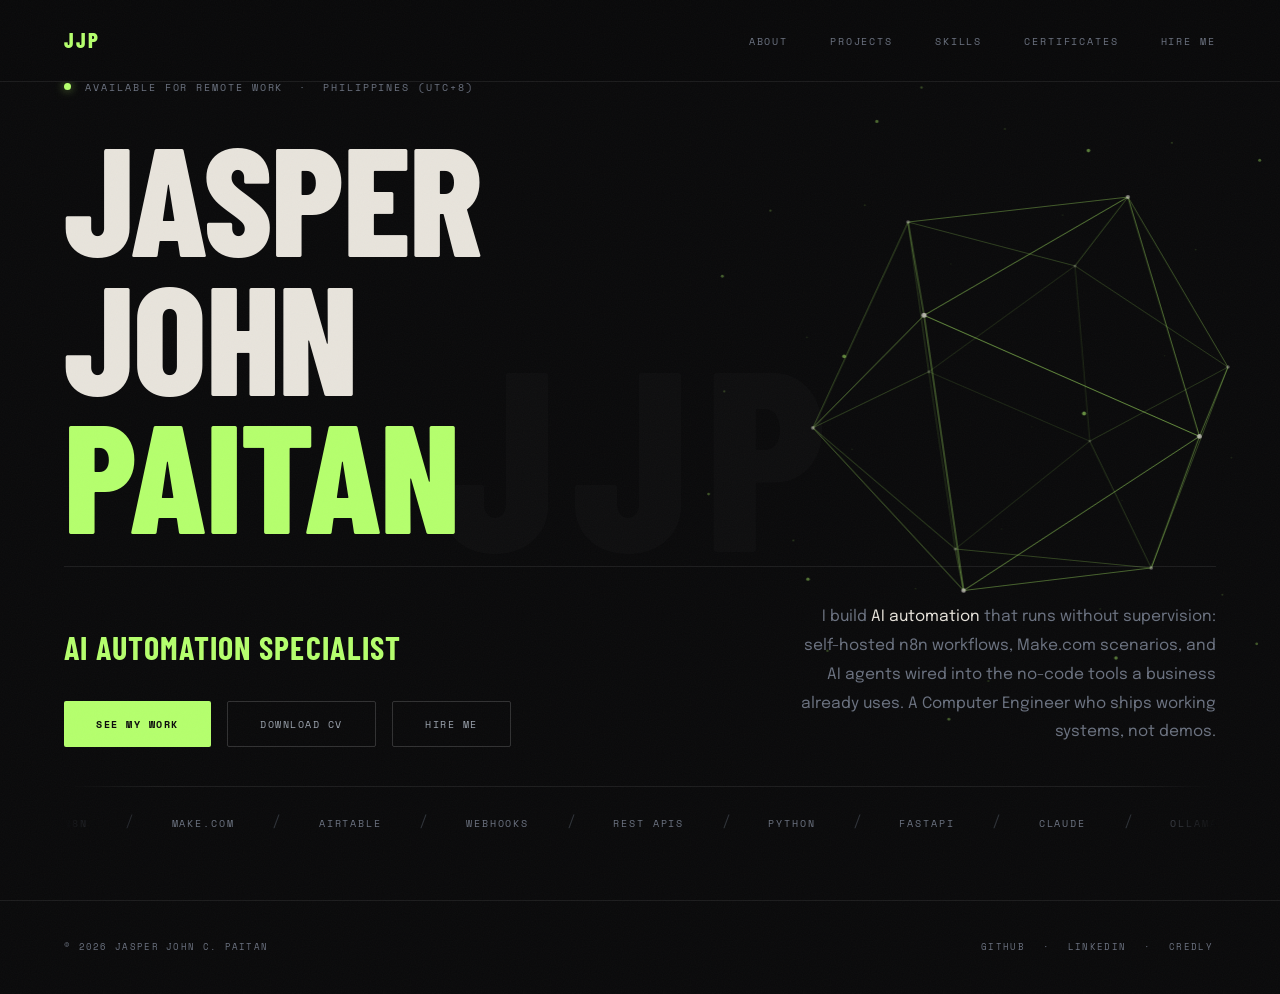
==== index.html @ 5af77dd3 "Add Recruitment Pipeline Sync to projects" ====
<!DOCTYPE html><html lang="en"><head><meta charset="UTF-8"><meta name="viewport" content="width=device-width,initial-scale=1"><title>Jasper John Paitan — AI Automation Specialist &amp; AI Developer</title><meta name="description" content="Jasper John Paitan builds AI automation and AI agents: self-hosted n8n workflows, Make.com scenarios, no-code platform integrations, multi-provider LLM systems, and private local AI. Computer Engineer, available for remote work."><meta name="keywords" content="AI automation specialist, AI developer, AI automation, n8n, Make.com, no-code automation, workflow automation, AI agents, agentic engineer, Airtable, webhooks, Python, remote"><meta name="theme-color" content="#0a0a0b"><meta property="og:title" content="Jasper John Paitan — AI Automation Specialist &amp; AI Developer"><meta property="og:description" content="AI automation that runs itself: self-hosted n8n, Make.com, no-code platforms, and AI agents built on a real engineering foundation."><meta property="og:type" content="website"><meta property="og:url" content="https://jasper-0918.github.io/"><link rel="icon" href="data:image/svg+xml,%3Csvg xmlns='http://www.w3.org/2000/svg' viewBox='0 0 64 64'%3E%3Crect width='64' height='64' rx='12' fill='%230a0a0b'/%3E%3Ctext x='32' y='45' font-family='Arial,sans-serif' font-size='30' font-weight='900' fill='%23b5ff6d' text-anchor='middle'%3EJP%3C/text%3E%3C/svg%3E"><link rel="preconnect" href="https://fonts.googleapis.com"><link rel="preconnect" href="https://fonts.gstatic.com" crossorigin><link href="https://fonts.googleapis.com/css2?family=Barlow+Condensed:wght@600;700;800&family=Epilogue:wght@300;400;500&family=Space+Mono:wght@400;700&display=swap" rel="stylesheet"><style>*,::after,::before{box-sizing:border-box;margin:0;padding:0}:root{--bg:#0a0a0b;--bg-1:#111214;--bg-2:#17191c;--line:rgba(255,255,255,0.08);--line-h:rgba(255,255,255,0.16);--text:#e8e4dc;--sub:#6b7280;--sub-h:#9ba3ae;--accent:#b5ff6d;--accent-d:rgba(181,255,109,0.08);--accent-m:rgba(181,255,109,0.15);--blue:#64b4ff;--amber:#ffb35c;--violet:#c39bff;--c-auto:#b5ff6d;--c-aidev:#64b4ff;--c-nocode:#ffb35c;--c-eng:#c39bff;--display:'Barlow Condensed',sans-serif;--body:'Epilogue',sans-serif;--mono:'Space Mono',monospace;--r:cubic-bezier(0.25,0.46,0.45,0.94);--out:cubic-bezier(0.16,1,0.3,1)}html{scroll-behavior:smooth}body{background:var(--bg);color:var(--text);font-family:var(--body);font-size:16px;line-height:1.75;-webkit-font-smoothing:antialiased;overflow-x:hidden}::selection{background:var(--accent);color:#0a0a0b}::-webkit-scrollbar{width:3px}::-webkit-scrollbar-track{background:var(--bg)}::-webkit-scrollbar-thumb{background:#2a2d33;border-radius:2px}::-webkit-scrollbar-thumb:hover{background:var(--accent)}a{text-decoration:none}button{font:inherit;background:0 0;border:none;cursor:pointer;color:inherit}:focus-visible{outline:1.5px solid var(--accent);outline-offset:3px;border-radius:2px}svg.ic{width:1em;height:1em;stroke:currentColor;fill:none;stroke-width:2;stroke-linecap:round;stroke-linejoin:round;vertical-align:-.12em;flex-shrink:0}.grain{position:fixed;inset:-50%;width:200%;height:200%;z-index:300;pointer-events:none;opacity:.032;background-image:url("data:image/svg+xml,%3Csvg xmlns='http://www.w3.org/2000/svg' width='140' height='140'%3E%3Cfilter id='n'%3E%3CfeTurbulence type='fractalNoise' baseFrequency='0.85' numOctaves='2' stitchTiles='stitch'/%3E%3C/filter%3E%3Crect width='100%25' height='100%25' filter='url(%23n)'/%3E%3C/svg%3E");animation:grain 9s steps(6) infinite}@keyframes grain{0%,100%{transform:translate(0,0)}20%{transform:translate(-2%,2%)}40%{transform:translate(2%,-1%)}60%{transform:translate(-1%,-2%)}80%{transform:translate(1%,1%)}}#progress{position:fixed;top:0;left:0;height:2px;width:0;background:linear-gradient(90deg,var(--accent),#7ed957);z-index:400;box-shadow:0 0 12px rgba(181,255,109,.5)}#wipe{position:fixed;inset:0;z-index:250;pointer-events:none;visibility:hidden}#wipe.active{visibility:visible}.wipe-panel{position:absolute;top:-12%;bottom:-12%;left:-14%;right:-14%;background:#0d0e10;border-right:2px solid var(--accent);transform:translateX(-112%) skewX(-7deg)}.wipe-panel.p2{background:var(--accent);opacity:.14;border:none}#wipe.in .wipe-panel{transform:translateX(0) skewX(-7deg);transition:transform .34s cubic-bezier(.7,0,.3,1)}#wipe.in .wipe-panel.p2{transition-delay:.05s}#wipe.out .wipe-panel{transform:translateX(112%) skewX(-7deg);transition:transform .38s cubic-bezier(.7,0,.3,1)}#wipe.out .wipe-panel.p2{transition-delay:.05s}.wipe-label{position:absolute;top:50%;left:50%;transform:translate(-50%,-50%);font-family:var(--display);font-weight:800;font-size:clamp(3rem,9vw,8rem);letter-spacing:.04em;text-transform:uppercase;color:transparent;-webkit-text-stroke:1.5px var(--accent);opacity:0;white-space:nowrap}#wipe.in .wipe-label{opacity:1;transition:opacity .18s .12s}#wipe.out .wipe-label{opacity:0;transition:opacity .14s}nav{position:fixed;top:0;left:0;right:0;z-index:102;display:flex;align-items:center;justify-content:space-between;padding:1.4rem 5vw;background:rgba(10,10,11,.85);-webkit-backdrop-filter:blur(18px) saturate(140%);backdrop-filter:blur(18px) saturate(140%);border-bottom:1px solid var(--line)}.nav-logo{font-family:var(--display);font-size:1.3rem;font-weight:800;letter-spacing:.1em;text-transform:uppercase;color:var(--accent);position:relative;z-index:102}.nav-items{display:flex;gap:2.6rem;list-style:none}.nav-items a{font-family:var(--mono);font-size:.6rem;letter-spacing:.2em;text-transform:uppercase;color:var(--sub);transition:color .2s;position:relative;padding:.6rem 0 .3rem}.nav-items a::after{content:'';position:absolute;left:0;bottom:0;width:100%;height:1px;background:var(--accent);transform:scaleX(0);transform-origin:right;transition:transform .3s var(--out)}.nav-items a:hover{color:var(--accent)}.nav-items a:hover::after{transform:scaleX(1);transform-origin:left}.nav-items a.active{color:var(--accent)}.nav-items a.active::after{transform:scaleX(1)}.nav-burger{display:none;z-index:102;padding:.5rem;flex-direction:column;gap:6px}.nav-burger span{display:block;width:26px;height:1.5px;background:var(--text);transition:transform .32s var(--out),opacity .2s}body.menu-open .nav-burger span:first-child{transform:translateY(7.5px) rotate(45deg)}body.menu-open .nav-burger span:nth-child(2){opacity:0}body.menu-open .nav-burger span:nth-child(3){transform:translateY(-7.5px) rotate(-45deg)}.mobile-menu{position:fixed;inset:0;z-index:101;background:rgba(10,10,11,.97);-webkit-backdrop-filter:blur(24px);backdrop-filter:blur(24px);display:flex;flex-direction:column;justify-content:center;padding:0 8vw;gap:.5rem;opacity:0;visibility:hidden;transition:opacity .35s var(--out),visibility .35s}body.menu-open .mobile-menu{opacity:1;visibility:visible}.mobile-menu a{font-family:var(--display);font-size:clamp(2.6rem,10vw,4rem);font-weight:800;text-transform:uppercase;color:var(--text);line-height:1.15;display:flex;align-items:baseline;gap:1.25rem;transform:translateY(24px);opacity:0;transition:transform .5s var(--out),opacity .5s,color .2s}body.menu-open .mobile-menu a{transform:none;opacity:1}body.menu-open .mobile-menu a:nth-child(2){transition-delay:.05s}body.menu-open .mobile-menu a:nth-child(3){transition-delay:.1s}body.menu-open .mobile-menu a:nth-child(4){transition-delay:.15s}body.menu-open .mobile-menu a:nth-child(5){transition-delay:.2s}.mobile-menu a:hover{color:var(--accent)}.mobile-menu a small{font-family:var(--mono);font-size:.65rem;letter-spacing:.2em;color:var(--accent);font-weight:400}.page{display:none;min-height:100svh}.page.active{display:block}.wrap{max-width:1300px;margin:0 auto;padding:7.5rem 5vw 4rem}.sec-head{display:flex;align-items:center;gap:1.5rem;margin-bottom:3rem}.sec-num{font-family:var(--mono);font-size:.58rem;color:var(--accent);letter-spacing:.22em;flex-shrink:0}.sec-title{font-family:var(--display);font-size:clamp(2.6rem,5vw,4.2rem);font-weight:800;letter-spacing:-.01em;text-transform:uppercase;color:var(--text);line-height:.95}.sec-rule{flex:1;height:1px;background:linear-gradient(90deg,var(--line),transparent)}.rv{opacity:0;transform:translateY(22px);filter:blur(5px)}.page.active .rv{transition:opacity .7s var(--r),transform .7s var(--r),filter .7s var(--r)}.rv.on{opacity:1;transform:none;filter:none}.tilt-scene{perspective:1100px}[data-tilt]{transform-style:preserve-3d;transition:transform .5s var(--out);position:relative;overflow:hidden}[data-tilt].tilting{transition:none}[data-tilt]::after{content:'';position:absolute;inset:0;pointer-events:none;opacity:0;transition:opacity .4s;background:radial-gradient(420px circle at var(--gx,50%) var(--gy,50%),rgba(255,255,255,.055),transparent 62%)}[data-tilt]:hover::after{opacity:1}#page-home{display:none;flex-direction:column;justify-content:flex-end;padding:0 5vw 7vh;position:relative;overflow:hidden}#page-home.active{display:flex}#hero3d{position:absolute;top:0;right:-4vw;width:56vw;height:100%;z-index:0;pointer-events:none;opacity:.85}.hero-bg-text{position:absolute;top:50%;left:50%;transform:translate(-50%,-50%);font-family:var(--display);font-size:clamp(16vw,20vw,26vw);font-weight:800;letter-spacing:.06em;text-transform:uppercase;color:rgba(255,255,255,.02);white-space:nowrap;-webkit-user-select:none;user-select:none;pointer-events:none;line-height:1;z-index:0}.hero-eyebrow{display:flex;align-items:center;gap:.9rem;margin-bottom:2rem;font-family:var(--mono);font-size:.6rem;letter-spacing:.2em;text-transform:uppercase;color:var(--sub);position:relative;z-index:2}.hero-dot{width:7px;height:7px;border-radius:50%;background:var(--accent);animation:pulse 2.4s ease-in-out infinite;flex-shrink:0;box-shadow:0 0 10px rgba(181,255,109,.6)}@keyframes pulse{0%,100%{opacity:1}50%{opacity:.25}}.hero-name{font-family:var(--display);font-size:clamp(4rem,12vw,12.5rem);font-weight:800;line-height:.9;letter-spacing:-.01em;text-transform:uppercase;color:var(--text);margin-bottom:1.5rem;position:relative;z-index:2}.hero-name em{font-style:normal;color:var(--accent)}.hero-name .ln{display:block;overflow:hidden}.hero-name .ln span{display:inline-block;transform:translateY(110%);animation:rise 1s var(--out) forwards}.hero-name .ln:nth-child(2) span{animation-delay:.08s}.hero-name .ln:nth-child(3) span{animation-delay:.16s}@keyframes rise{to{transform:none}}.hero-bottom{display:flex;align-items:flex-end;justify-content:space-between;gap:3rem;flex-wrap:wrap;padding-top:2.25rem;border-top:1px solid var(--line);position:relative;z-index:2}.hero-role{font-family:var(--display);font-size:clamp(1.3rem,2.6vw,2rem);font-weight:700;letter-spacing:.04em;text-transform:uppercase;color:var(--sub-h);margin-bottom:1.6rem}.hero-role span{color:var(--accent)}.hero-desc{max-width:420px;color:var(--sub);font-size:.975rem;line-height:1.85;text-align:right}.ctas{display:flex;gap:1rem;flex-wrap:wrap}.btn{display:inline-flex;align-items:center;gap:.6rem;font-family:var(--mono);font-size:.6rem;letter-spacing:.16em;text-transform:uppercase;padding:.85rem 2rem;border-radius:2px;transition:background .22s var(--r),color .22s var(--r),border-color .22s var(--r),box-shadow .22s var(--r);cursor:pointer;border:none;will-change:transform}.btn-fill{background:var(--accent);color:#0a0a0b;font-weight:700}.btn-fill:hover{background:#cf8;box-shadow:0 8px 32px rgba(181,255,109,.25)}.btn-line{border:1px solid var(--line-h);color:var(--sub-h);background:0 0}.btn-line:hover{border-color:var(--accent);color:var(--accent);background:var(--accent-d)}.about-grid{display:grid;grid-template-columns:1.15fr .85fr;gap:4.5rem;align-items:start}.about-copy p{font-size:1.05rem;line-height:1.95;color:var(--sub-h);margin-bottom:1.4rem}.about-copy p:last-child{margin-bottom:0}.about-copy strong{color:var(--text);font-weight:500}.info-row{display:flex;justify-content:space-between;align-items:baseline;gap:2rem;padding:1rem 0;border-bottom:1px solid var(--line)}.info-row:first-child{border-top:1px solid var(--line)}.ikey{font-family:var(--mono);font-size:.58rem;letter-spacing:.18em;text-transform:uppercase;color:var(--sub);flex-shrink:0}.ival{color:var(--text);font-size:.875rem;text-align:right;line-height:1.55}.ival a{color:var(--accent);transition:opacity .2s}.ival a:hover{opacity:.65}.status{display:inline-flex;align-items:center;gap:.5rem;background:var(--accent-d);border:1px solid rgba(181,255,109,.2);border-radius:100px;padding:.22rem .85rem;font-size:.6rem;color:var(--accent);font-family:var(--mono);letter-spacing:.1em}.status i{width:6px;height:6px;border-radius:50%;background:var(--accent);animation:pulse 2.4s ease-in-out infinite}.value-grid{display:grid;grid-template-columns:repeat(3,1fr);gap:2px;background:var(--line);border:1px solid var(--line);margin-top:3rem}.value-block{background:var(--bg-1);padding:2rem}.value-icon{width:40px;height:40px;border:1px solid rgba(181,255,109,.3);border-radius:10px;background:var(--accent-d);display:flex;align-items:center;justify-content:center;margin-bottom:1.1rem;transform:translateZ(30px)}.value-icon svg{width:18px;height:18px;stroke:var(--accent);fill:none;stroke-width:2;stroke-linecap:round;stroke-linejoin:round}.value-title{font-family:var(--display);font-size:1.35rem;font-weight:800;text-transform:uppercase;letter-spacing:.02em;color:var(--text);margin-bottom:.6rem;line-height:1;transform:translateZ(20px)}.value-desc{font-size:.85rem;color:var(--sub-h);line-height:1.75;transform:translateZ(12px)}.exp-card{padding:2.25rem;border:1px solid var(--line);background:var(--bg-1);border-radius:4px;margin-top:3rem}.exp-header{display:flex;justify-content:space-between;align-items:flex-start;gap:2rem;margin-bottom:1.5rem;flex-wrap:wrap}.exp-title{font-family:var(--display);font-size:clamp(1.5rem,2.6vw,2rem);font-weight:800;text-transform:uppercase;letter-spacing:.02em;color:var(--text);line-height:1}.exp-co{color:var(--accent);font-family:var(--mono);font-size:.65rem;letter-spacing:.12em;margin-top:.4rem}.exp-period{font-family:var(--mono);font-size:.6rem;letter-spacing:.12em;color:var(--sub);white-space:nowrap;padding-top:.3rem}.exp-list{list-style:none;display:flex;flex-direction:column;gap:.75rem}.exp-list li{position:relative;padding-left:1.7rem;font-size:.925rem;color:var(--sub-h);line-height:1.7}.exp-list li::before{content:'▸';color:var(--accent);position:absolute;left:0;top:0}.certs-grid{display:grid;grid-template-columns:repeat(auto-fit,minmax(250px,1fr));gap:2px;background:var(--line);border:1px solid var(--line);margin-top:2px}.cert-block{background:var(--bg-1);padding:1.75rem 2rem;transition:background .2s}.cert-block:hover{background:var(--bg-2)}.cert-issuer{font-family:var(--mono);font-size:.55rem;letter-spacing:.2em;text-transform:uppercase;color:var(--accent);margin-bottom:.5rem;transform:translateZ(24px)}.cert-name{font-family:var(--display);font-size:1.25rem;font-weight:700;text-transform:uppercase;letter-spacing:.02em;color:var(--text);line-height:1.05;margin-bottom:.5rem;transform:translateZ(16px)}.cert-date{font-family:var(--mono);font-size:.58rem;color:var(--sub);transform:translateZ(10px)}.pstack{border:1px solid var(--line);background:var(--bg-1)}.pitem{border-bottom:1px solid var(--line)}.pitem:last-child{border-bottom:none}.phead{width:100%;display:flex;align-items:center;gap:1.75rem;padding:1.6rem 2.25rem;text-align:left;transition:background .25s;position:relative}.phead:hover{background:var(--bg-2)}.pnum{font-family:var(--mono);font-size:.6rem;color:var(--sub);letter-spacing:.15em;flex-shrink:0;width:2rem}.pname{font-family:var(--display);font-size:clamp(1.5rem,3.4vw,2.6rem);font-weight:800;text-transform:uppercase;letter-spacing:0;color:var(--text);line-height:.95;transition:color .25s;flex:1}.phead:hover .pname,.pitem.open .pname{color:var(--accent)}.ptags{display:flex;gap:.5rem;align-items:center;flex-shrink:0;flex-wrap:wrap;justify-content:flex-end}.pbadge{font-family:var(--mono);font-size:.53rem;letter-spacing:.14em;text-transform:uppercase;padding:.3rem .8rem;border-radius:100px;border:1px solid rgba(181,255,109,.3);color:var(--accent);white-space:nowrap}.pbadge.thesis{border-color:rgba(100,180,255,.3);color:var(--blue)}.pyear{font-family:var(--mono);font-size:.6rem;color:var(--sub);letter-spacing:.1em;flex-shrink:0}.pplus{width:34px;height:34px;border:1px solid var(--line-h);border-radius:50%;display:flex;align-items:center;justify-content:center;flex-shrink:0;transition:all .3s var(--out)}.pplus svg{width:14px;height:14px;stroke:var(--sub-h);stroke-width:2;stroke-linecap:round;transition:transform .35s var(--out),stroke .2s}.pitem.open .pplus{border-color:var(--accent);background:var(--accent-d)}.pitem.open .pplus svg{transform:rotate(45deg);stroke:var(--accent)}.pbody{display:grid;grid-template-rows:0fr;transition:grid-template-rows .55s var(--out)}.pitem.open .pbody{grid-template-rows:1fr}.pbody-in{overflow:hidden}.pbody-pad{padding:.5rem 2.25rem 2.5rem 2.25rem}.ptagline{font-family:var(--mono);font-size:.62rem;letter-spacing:.14em;color:var(--blue);margin-bottom:1.25rem}.pdesc{font-size:.975rem;color:var(--sub-h);line-height:1.9;max-width:74ch;margin-bottom:1.75rem}.pcols{display:grid;grid-template-columns:1fr 1fr;gap:2.5rem;align-items:start}.pdl{font-family:var(--mono);font-size:.55rem;letter-spacing:.2em;text-transform:uppercase;color:var(--sub);margin-bottom:.9rem;padding-bottom:.6rem;border-bottom:1px solid var(--line)}.pbullets{list-style:none;display:flex;flex-direction:column;gap:.7rem;margin-bottom:1.75rem}.pbullets.two{display:grid;grid-template-columns:1fr 1fr;gap:.7rem 2.5rem}.pbullets li{position:relative;padding-left:1.8rem;font-size:.9rem;color:var(--sub-h);line-height:1.65}.pbullets li::before{content:'→';color:var(--accent);position:absolute;left:0;top:0}.pbullets b{color:var(--text);font-weight:500}code{font-family:var(--mono);font-size:.82em;color:var(--blue);background:rgba(100,180,255,.08);padding:.1em .35em;border-radius:2px}.pstackrow{display:flex;flex-wrap:wrap;gap:.5rem;margin-bottom:1.75rem}.stag{font-family:var(--mono);font-size:.58rem;letter-spacing:.06em;padding:.3rem .8rem;border:1px solid var(--line);border-radius:2px;color:var(--sub)}.plinks{display:flex;gap:.9rem;flex-wrap:wrap}.plink{display:inline-flex;align-items:center;gap:.5rem;font-family:var(--mono);font-size:.58rem;letter-spacing:.14em;text-transform:uppercase;color:var(--accent);border:1px solid rgba(181,255,109,.3);border-radius:2px;padding:.55rem 1.1rem;transition:all .2s}.plink:hover{background:var(--accent-d);border-color:var(--accent)}.plink::after{content:'↗'}.embed-shell{border:1px solid var(--line);border-radius:3px;overflow:hidden;background:var(--bg-2)}.embed-shell iframe{width:100%;border:none;display:block;background:#08090d}.embed-shell.app iframe{height:520px}.embed-shell.app.wide iframe{height:660px}.embed-note{font-family:var(--mono);font-size:.58rem;letter-spacing:.06em;color:var(--sub-h);padding:.7rem 1rem;border-bottom:1px solid var(--line);display:flex;align-items:center;gap:.6rem;background:linear-gradient(135deg,rgba(181,255,109,.05) 0,transparent 60%)}.embed-dot{width:6px;height:6px;border-radius:50%;background:var(--accent);flex-shrink:0;animation:pulse 2.4s ease-in-out infinite}.yt-lite{position:relative;display:block;width:100%;aspect-ratio:16/9;background:#000;border:1px solid var(--line);border-radius:3px;overflow:hidden;cursor:pointer;padding:0}.yt-lite img{width:100%;height:100%;object-fit:cover;opacity:.55;transition:opacity .3s,transform .6s var(--out)}.yt-lite:hover img{opacity:.8;transform:scale(1.03)}.yt-ring{position:absolute;top:50%;left:50%;transform:translate(-50%,-50%);width:64px;height:64px;border-radius:50%;border:1.5px solid rgba(255,255,255,.5);background:rgba(10,10,11,.55);display:flex;align-items:center;justify-content:center;transition:border-color .25s,background .25s;pointer-events:none}.yt-lite:hover .yt-ring{border-color:var(--accent);background:rgba(181,255,109,.12)}.yt-tri{width:0;height:0;border-top:10px solid transparent;border-bottom:10px solid transparent;border-left:16px solid #fff;margin-left:4px;transition:border-left-color .25s}.yt-lite:hover .yt-tri{border-left-color:var(--accent)}.yt-note{position:absolute;bottom:.8rem;left:1rem;font-family:var(--mono);font-size:.58rem;letter-spacing:.16em;text-transform:uppercase;color:#fff;opacity:.85;pointer-events:none}.yt-lite iframe{position:absolute;inset:0;width:100%;height:100%;border:none}.diagram-shell{border:1px solid var(--line);border-radius:3px;background:var(--bg-2);padding:1rem}.demo-note{font-size:.78rem;line-height:1.55;color:var(--muted);border-left:2px solid var(--accent);padding:.15rem 0 .15rem .7rem;margin:.2rem 0 .85rem}.embed-shell.guard{transition:border-color .25s ease}.embed-shell.guard:hover{border-color:var(--accent)}.embed-shell.guard iframe{height:640px}.embed-cap{font-size:.7rem;color:var(--muted);margin:.45rem 0 1.1rem;letter-spacing:.02em}.plink-inline{color:var(--accent);text-decoration:none;border-bottom:1px solid transparent;transition:border-color .2s ease}.plink-inline:hover{border-bottom-color:var(--accent)}@media(max-width:760px){.embed-shell.guard iframe{height:540px}}.diagram-shell svg{width:100%;height:auto;display:block}.diagram-shell text{font-family:'Space Mono',monospace}.dg-flow{stroke-dasharray:5 5;animation:dashmove 1.1s linear infinite}@keyframes dashmove{to{stroke-dashoffset:-10}}@media(prefers-reduced-motion:reduce){.dg-flow{animation:none}}.chipbar{display:flex;gap:.5rem;flex-wrap:wrap;align-items:center;margin-bottom:1.75rem}.chip{position:relative;display:inline-flex;align-items:center;gap:.55rem;font-family:var(--mono);font-size:.58rem;letter-spacing:.15em;text-transform:uppercase;padding:.62rem 1.15rem;border:1px solid var(--line);border-radius:100px;color:var(--sub);background:var(--bg-1);transition:color .22s var(--r),border-color .22s var(--r),background .22s var(--r),transform .22s var(--out);white-space:nowrap}.chip:hover{color:var(--text);border-color:var(--line-h);transform:translateY(-2px)}.chip .dot{width:6px;height:6px;border-radius:50%;background:currentColor;opacity:.55;flex-shrink:0;transition:opacity .22s,box-shadow .22s}.chip .n{font-size:.92em;opacity:.5}.chip[aria-pressed=true]{color:#0a0a0b;background:var(--accent);border-color:var(--accent);font-weight:700}.chip[aria-pressed=true] .dot{opacity:1}.chip[aria-pressed=true] .n{opacity:.62}.chip[data-g=auto]{--cc:var(--c-auto)}.chip[data-g=aidev]{--cc:var(--c-aidev)}.chip[data-g=nocode]{--cc:var(--c-nocode)}.chip[data-g=eng]{--cc:var(--c-eng)}.chip[data-g=web]{--cc:var(--c-eng)}.chip[data-g]:not([data-g=all]) .dot{background:var(--cc);opacity:.85}.chip[data-g]:not([data-g=all])[aria-pressed=true]{background:var(--cc);border-color:var(--cc);color:#0a0a0b}.chip[data-g]:not([data-g=all])[aria-pressed=true] .dot{background:#0a0a0b}.filter-count{font-family:var(--mono);font-size:.58rem;letter-spacing:.16em;text-transform:uppercase;color:var(--sub);margin-left:auto;padding-left:1rem}.skills-group-lbl{font-family:var(--mono);font-size:.58rem;letter-spacing:.25em;text-transform:uppercase;color:var(--sub);padding-bottom:1rem}.sk-hint{font-family:var(--mono);font-size:.58rem;letter-spacing:.12em;color:var(--sub);margin-bottom:1.5rem;display:flex;align-items:center;gap:.6rem}.sk-hint svg{width:13px;height:13px;stroke:var(--accent);fill:none;stroke-width:2;stroke-linecap:round;stroke-linejoin:round}.sk-grid{display:grid;grid-template-columns:repeat(auto-fill,minmax(178px,1fr));gap:.7rem}.sk{position:relative;display:flex;flex-direction:column;align-items:flex-start;gap:.42rem;text-align:left;background:var(--bg-1);border:1px solid var(--line);border-radius:5px;padding:1.05rem 1.15rem 1rem;transition:transform .34s var(--out),border-color .24s var(--r),background .24s var(--r),box-shadow .34s var(--out);will-change:transform;overflow:hidden}.sk::before{content:'';position:absolute;left:0;top:0;bottom:0;width:2px;background:var(--cc,var(--accent));transform:scaleY(0);transform-origin:bottom;transition:transform .34s var(--out)}.sk::after{content:'';position:absolute;inset:0;pointer-events:none;opacity:0;transition:opacity .34s;background:radial-gradient(260px circle at var(--gx,50%) var(--gy,50%),rgba(255,255,255,.06),transparent 60%)}.sk-top{display:flex;align-items:center;gap:.5rem;width:100%}.sk-dot{width:7px;height:7px;border-radius:50%;background:var(--cc,var(--accent));opacity:.65;flex-shrink:0;transition:opacity .28s,box-shadow .28s}.sk-name.lc,.skm-name.lc{text-transform:none}.sk-name{font-family:var(--display);font-size:1.12rem;font-weight:700;letter-spacing:.01em;text-transform:uppercase;color:var(--text);line-height:1.05;transition:color .24s}.sk-micro{font-family:var(--mono);font-size:.545rem;letter-spacing:.11em;text-transform:uppercase;color:var(--sub);line-height:1.5;transition:color .24s}.sk-open{position:absolute;top:.85rem;right:.9rem;font-family:var(--mono);font-size:.72rem;color:var(--cc,var(--accent));opacity:0;transform:translateY(-4px);transition:opacity .28s,transform .28s var(--out)}.sk:focus-visible,.sk:hover{transform:translateY(-7px) scale(1.07);z-index:6;background:var(--bg-2);border-color:var(--cc,var(--accent));box-shadow:0 22px 48px -16px rgba(0,0,0,.85),0 0 0 1px rgba(255,255,255,.04)}.sk:focus-visible::before,.sk:hover::before{transform:scaleY(1);transform-origin:top}.sk:hover::after{opacity:1}.sk:focus-visible .sk-dot,.sk:hover .sk-dot{opacity:1;box-shadow:0 0 10px var(--cc,var(--accent))}.sk:focus-visible .sk-name,.sk:hover .sk-name{color:var(--cc,var(--accent))}.sk:focus-visible .sk-micro,.sk:hover .sk-micro{color:var(--sub-h)}.sk:focus-visible .sk-open,.sk:hover .sk-open{opacity:1;transform:none}.sk:active{transform:translateY(-3px) scale(1.02)}.sk[data-c=auto]{--cc:var(--c-auto)}.sk[data-c=aidev]{--cc:var(--c-aidev)}.sk[data-c=nocode]{--cc:var(--c-nocode)}.sk[data-c=eng]{--cc:var(--c-eng)}.skm[data-c=auto]{--cc:var(--c-auto)}.skm[data-c=aidev]{--cc:var(--c-aidev)}.skm[data-c=nocode]{--cc:var(--c-nocode)}.skm[data-c=eng]{--cc:var(--c-eng)}.sk.hide{display:none}.sk.enter{animation:skIn .42s var(--out) both}@keyframes skIn{from{opacity:0;transform:translateY(12px) scale(.94)}to{opacity:1;transform:none}}.skm{position:fixed;inset:0;z-index:220;display:flex;align-items:center;justify-content:center;padding:5vh 5vw;visibility:hidden}.skm.open{visibility:visible}.skm-bd{position:absolute;inset:0;background:rgba(6,7,8,.78);-webkit-backdrop-filter:blur(9px);backdrop-filter:blur(9px);opacity:0;transition:opacity .3s var(--r)}.skm.open .skm-bd{opacity:1}.skm-card{position:relative;width:min(560px,100%);max-height:88vh;overflow-y:auto;background:var(--bg-1);border:1px solid var(--line-h);border-radius:8px;padding:2.4rem 2.4rem 2.1rem;box-shadow:0 40px 90px -24px rgba(0,0,0,.95);opacity:0;transform:translateY(22px) scale(.94);transition:opacity .34s var(--out),transform .34s var(--out)}.skm.open .skm-card{opacity:1;transform:none}.skm-card::before{content:'';position:absolute;left:0;right:0;top:0;height:2px;background:var(--cc,var(--accent))}.skm-close{position:absolute;top:1.1rem;right:1.1rem;width:34px;height:34px;border:1px solid var(--line);border-radius:50%;display:flex;align-items:center;justify-content:center;color:var(--sub);transition:all .22s}.skm-close:hover{border-color:var(--cc,var(--accent));color:var(--cc,var(--accent));background:rgba(255,255,255,.03);transform:rotate(90deg)}.skm-close svg{width:14px;height:14px;stroke:currentColor;fill:none;stroke-width:2;stroke-linecap:round}.skm-cat{display:inline-flex;align-items:center;gap:.5rem;font-family:var(--mono);font-size:.55rem;letter-spacing:.2em;text-transform:uppercase;color:var(--cc,var(--accent));margin-bottom:.9rem}.skm-cat i{width:6px;height:6px;border-radius:50%;background:currentColor;display:block}.skm-name{font-family:var(--display);font-size:clamp(2rem,5vw,2.9rem);font-weight:800;text-transform:uppercase;letter-spacing:.005em;color:var(--text);line-height:.98;margin-bottom:1.35rem;padding-right:2.5rem}.skm-lvl{display:flex;align-items:center;gap:.85rem;margin-bottom:1.5rem;padding-bottom:1.5rem;border-bottom:1px solid var(--line)}.skm-bars{display:flex;gap:4px}.skm-bars i{display:block;width:26px;height:4px;border-radius:2px;background:var(--line-h);transition:background .3s}.skm-bars i.on{background:var(--cc,var(--accent))}.skm-lvlname{font-family:var(--mono);font-size:.58rem;letter-spacing:.16em;text-transform:uppercase;color:var(--text)}.skm-lvldesc{font-family:var(--mono);font-size:.55rem;letter-spacing:.06em;color:var(--sub);margin-left:auto;text-align:right}.skm-note{font-size:.965rem;line-height:1.85;color:var(--sub-h);margin-bottom:1.6rem}.skm-wl{font-family:var(--mono);font-size:.55rem;letter-spacing:.2em;text-transform:uppercase;color:var(--sub);margin-bottom:.75rem}.skm-where{display:flex;flex-wrap:wrap;gap:.45rem}.skm-where span{font-family:var(--mono);font-size:.575rem;letter-spacing:.06em;padding:.35rem .8rem;border:1px solid var(--line);border-radius:100px;color:var(--sub-h);background:var(--bg-2)}.skm-cta{margin-top:1.75rem;padding-top:1.5rem;border-top:1px solid var(--line);display:flex;gap:.7rem;flex-wrap:wrap}.rot{display:inline-block;height:1.14em;overflow:hidden;vertical-align:-.16em}.rot ul{list-style:none;padding:0;margin:0;animation:roll 13.2s cubic-bezier(.76,0,.24,1) infinite}.rot li{height:1.14em;line-height:1.14em;color:var(--accent);white-space:nowrap}@keyframes roll{0%,18%{transform:translateY(0)}25%,43%{transform:translateY(-1.14em)}50%,68%{transform:translateY(-2.28em)}75%,93%{transform:translateY(-3.42em)}100%{transform:translateY(-4.56em)}}.mq{position:relative;z-index:2;margin-top:2.4rem;padding-top:1.4rem;border-top:1px solid var(--line);overflow:hidden;-webkit-mask-image:linear-gradient(90deg,transparent,#000 8%,#000 92%,transparent);mask-image:linear-gradient(90deg,transparent,#000 8%,#000 92%,transparent)}.mq-track{display:flex;gap:0;width:max-content;animation:mqroll 42s linear infinite}.mq:hover .mq-track{animation-play-state:paused}.mq-set{display:flex;align-items:center;gap:2.4rem;padding-right:2.4rem;flex-shrink:0}.mq-set span{font-family:var(--mono);font-size:.6rem;letter-spacing:.2em;text-transform:uppercase;color:var(--sub);white-space:nowrap;transition:color .22s}.mq-set span:hover{color:var(--accent)}.mq-set b{color:#2e3238;font-weight:400}@keyframes mqroll{to{transform:translateX(-50%)}}.value-block{position:relative}.value-block::before{content:'';position:absolute;left:0;top:0;bottom:0;width:2px;background:var(--cc,var(--accent));transform:scaleY(0);transform-origin:bottom;transition:transform .4s var(--out)}.value-block:hover::before{transform:scaleY(1);transform-origin:top}.value-block[data-g=auto]{--cc:var(--c-auto)}.value-block[data-g=aidev]{--cc:var(--c-aidev)}.value-block[data-g=nocode]{--cc:var(--c-nocode)}.value-block[data-g=eng]{--cc:var(--c-eng)}.value-block .value-icon{border-color:color-mix(in srgb,var(--cc,var(--accent)) 32%,transparent);background:color-mix(in srgb,var(--cc,var(--accent)) 8%,transparent)}.value-block .value-icon svg{stroke:var(--cc,var(--accent))}.pitem{position:relative}.phead::before{content:'';position:absolute;left:0;top:0;bottom:0;width:2px;background:var(--accent);transform:scaleY(0);transition:transform .34s var(--out)}.phead:hover::before,.pitem.open .phead::before{transform:scaleY(1)}.pitem.filtered{display:none}#totop{position:fixed;right:max(1.4rem,3vw);bottom:1.6rem;z-index:99;width:44px;height:44px;border:1px solid var(--line-h);border-radius:50%;background:rgba(17,18,20,.9);-webkit-backdrop-filter:blur(10px);backdrop-filter:blur(10px);display:flex;align-items:center;justify-content:center;color:var(--sub-h);opacity:0;visibility:hidden;transform:translateY(12px);transition:opacity .3s,visibility .3s,transform .3s var(--out),border-color .2s,color .2s}#totop.on{opacity:1;visibility:visible;transform:none}#totop:hover{border-color:var(--accent);color:var(--accent)}#totop svg{width:16px;height:16px;stroke:currentColor;fill:none;stroke-width:2;stroke-linecap:round;stroke-linejoin:round}.copybtn{margin-left:auto;font-family:var(--mono);font-size:.52rem;letter-spacing:.16em;text-transform:uppercase;color:var(--sub);border:1px solid var(--line);border-radius:100px;padding:.28rem .7rem;transition:all .2s;flex-shrink:0}.copybtn:hover{color:var(--accent);border-color:var(--accent)}.copybtn.done{color:var(--accent);border-color:var(--accent);background:var(--accent-d)}.contact-grid{display:grid;grid-template-columns:1fr 1fr;gap:5rem;align-items:start}.contact-grid>*{min-width:0}.contact-heading{font-family:var(--display);font-size:clamp(2.6rem,5vw,4.8rem);font-weight:800;text-transform:uppercase;letter-spacing:-.01em;color:var(--text);line-height:.92;margin-bottom:1.75rem}.contact-sub{font-size:1rem;color:var(--sub-h);line-height:1.9;margin-bottom:2.25rem}.contact-row{display:flex;align-items:baseline;gap:2rem;padding:1rem 0;border-bottom:1px solid var(--line);transition:color .2s,padding-left .25s var(--out)}.contact-row:first-child{border-top:1px solid var(--line)}.contact-row:hover{padding-left:.6rem}.contact-row:hover .cv{color:var(--accent)}.ck{font-family:var(--mono);font-size:.58rem;letter-spacing:.18em;text-transform:uppercase;color:var(--sub);min-width:68px;flex-shrink:0}.cv{color:var(--text);font-size:.875rem;transition:color .2s}.cf{display:flex;flex-direction:column;gap:1.25rem}.f-lbl{font-family:var(--mono);font-size:.58rem;letter-spacing:.2em;text-transform:uppercase;color:var(--sub);display:block;margin-bottom:.5rem}.f-in,.f-ta{width:100%;background:var(--bg-1);border:1px solid var(--line);color:var(--text);font-family:var(--body);font-size:.975rem;padding:.95rem 1.2rem;border-radius:2px;outline:0;transition:border-color .2s,box-shadow .2s;resize:none;line-height:1.6}.f-in:focus,.f-ta:focus{border-color:var(--accent);box-shadow:0 0 0 3px rgba(181,255,109,.08)}.f-ta{height:130px}.f-btn{align-self:flex-start;display:inline-flex;align-items:center;gap:.6rem;font-family:var(--mono);font-size:.6rem;letter-spacing:.18em;text-transform:uppercase;padding:.95rem 2.4rem;background:0 0;border:1px solid var(--line-h);color:var(--sub-h);border-radius:2px;cursor:pointer;transition:border-color .22s var(--r),color .22s var(--r),background .22s var(--r);will-change:transform}.f-btn:hover{border-color:var(--accent);color:var(--accent);background:var(--accent-d)}.f-ok{display:none;align-items:center;gap:.7rem;padding:.9rem 1.2rem;border:1px solid rgba(181,255,109,.3);border-radius:2px;color:var(--accent);font-size:.875rem;background:var(--accent-d)}footer{border-top:1px solid var(--line);padding:1.9rem 5vw;display:flex;justify-content:space-between;align-items:center;font-family:var(--mono);font-size:.58rem;letter-spacing:.14em;text-transform:uppercase;color:var(--sub);flex-wrap:wrap;gap:1rem}footer a{color:var(--sub);transition:color .2s;display:inline-block;padding:.5rem .2rem}footer a:hover{color:var(--accent)}@media(prefers-reduced-motion:reduce){*,::after,::before{animation-duration:NaNs!important;animation-iteration-count:1!important;transition-duration:NaNs!important}html{scroll-behavior:auto}.rv{opacity:1;transform:none;filter:none}.hero-name .ln span{transform:none;animation:none}#hero3d,.grain{display:none}.rot{height:auto;overflow:visible}.rot ul{animation:none}.rot li:not(:first-child){display:none}.mq-track{animation:none;width:auto}.mq-set:nth-child(2){display:none}.mq{-webkit-mask-image:none;mask-image:none}.mq-set{flex-wrap:wrap;gap:.9rem 1.6rem}.sk:focus-visible,.sk:hover{transform:none}.sk.enter{animation:none}.skm-card{transform:none}}@media(max-width:900px){.nav-items{display:none}.nav-burger{display:flex}.wrap{padding:6rem 5vw 3.5rem}.about-grid,.contact-grid{grid-template-columns:1fr;gap:3rem}.hero-bottom{flex-direction:column;align-items:flex-start}.hero-desc{text-align:left;max-width:100%}#hero3d{right:-30vw;width:110vw;opacity:.35}.value-grid{grid-template-columns:repeat(2,1fr)}.pcols{grid-template-columns:1fr}.phead{padding:1.25rem 1.4rem;gap:1rem}.pname{min-width:0;font-size:clamp(1.15rem,5.2vw,2.6rem)}.pnum{width:auto}.ptags{display:none}.pbody-pad{padding:.25rem 1.4rem 2rem 1.4rem}.exp-card{padding:1.75rem}.embed-shell.app iframe{height:440px}.embed-shell.app.wide iframe{height:480px}.pbullets.two{grid-template-columns:1fr}.sk-grid{grid-template-columns:repeat(auto-fill,minmax(150px,1fr));gap:.55rem}.sk:focus-visible,.sk:hover{transform:translateY(-3px) scale(1.02)}.skm{padding:0;align-items:flex-end}.skm-card{width:100%;max-width:none;max-height:86vh;border-radius:12px 12px 0 0;border-left:none;border-right:none;border-bottom:none;padding:2rem 1.5rem 2.2rem;transform:translateY(40px)}.skm-name{font-size:2rem}.skm-lvldesc{display:none}.contact-row{flex-wrap:wrap;gap:.3rem 1.2rem}.contact-row .cv{min-width:0;overflow-wrap:anywhere}.ck{min-width:56px}.chipbar{flex-wrap:nowrap;overflow-x:auto;overflow-y:hidden;-webkit-overflow-scrolling:touch;scrollbar-width:none;margin-left:-5vw;margin-right:-5vw;padding:.35rem 5vw .85rem}.chipbar::-webkit-scrollbar{display:none}.chip{flex-shrink:0}.chip:hover{transform:none}.filter-count{display:none}.mq{margin-top:1.6rem;padding-top:1rem}.mq-set{gap:1.5rem;padding-right:1.5rem}}@media(max-width:480px){.embed-shell.app{display:none}.value-grid{grid-template-columns:1fr}.hero-name{font-size:clamp(3.1rem,13.5vw,12.5rem);margin-bottom:1.1rem}.hero-eyebrow{margin-bottom:1.4rem;font-size:.55rem}.hero-bottom{padding-top:1.6rem;gap:1.6rem}.hero-role{margin-bottom:1.1rem}.hero-desc{font-size:.9rem;line-height:1.7}.sk-grid{grid-template-columns:repeat(auto-fill,minmax(136px,1fr))}.sk{padding:.9rem .95rem .85rem}.sk-name{font-size:1rem}#totop{width:40px;height:40px;bottom:1.1rem}}@media(max-width:359px){.mq{display:none}}</style></head><body><div class="grain" aria-hidden="true"></div><div id="progress" aria-hidden="true"></div><div id="wipe" aria-hidden="true"><div class="wipe-panel p2"></div><div class="wipe-panel"></div><div class="wipe-label" id="wipe-label"></div></div><nav id="nav"><a href="#/" class="nav-logo" data-nav="home">JJP</a><ul class="nav-items"><li><a href="#/about" data-nav="about">About</a></li><li><a href="#/projects" data-nav="projects">Projects</a></li><li><a href="#/skills" data-nav="skills">Skills</a></li><li><a href="#/certs" data-nav="certs">Certificates</a></li><li><a href="#/contact" data-nav="contact">Hire Me</a></li></ul><button type="button" class="nav-burger" id="burger" aria-label="Open menu" aria-expanded="false"><span></span><span></span><span></span></button></nav><div class="mobile-menu" id="mmenu"><a href="#/about" data-nav="about"><small>01</small>About</a> <a href="#/projects" data-nav="projects"><small>02</small>Projects</a> <a href="#/skills" data-nav="skills"><small>03</small>Skills</a> <a href="#/certs" data-nav="certs"><small>04</small>Certificates</a> <a href="#/contact" data-nav="contact"><small>05</small>Hire Me</a></div><main><section class="page" id="page-home"><canvas id="hero3d" aria-hidden="true"></canvas><div class="hero-bg-text" aria-hidden="true">JJP</div><div class="hero-eyebrow"><span class="hero-dot"></span> Available for remote work &nbsp;·&nbsp; Philippines (UTC+8)</div><h1 class="hero-name"><span class="ln"><span>Jasper</span></span> <span class="ln"><span>John</span></span> <span class="ln"><span><em>Paitan</em></span></span></h1><div class="hero-bottom"><div><div class="hero-role"><span class="rot" role="text" aria-label="AI Automation Specialist, AI Developer, Agentic Engineer and AI Consultant"><ul aria-hidden="true"><li>AI Automation Specialist</li><li>AI Developer</li><li>Agentic Engineer</li><li>AI Consultant</li><li>AI Automation Specialist</li></ul></span></div><div class="ctas"><a href="#/projects" class="btn btn-fill" data-magnet>See My Work</a> <a href="https://drive.google.com/file/d/1kxNYidJvkDDzqvC7a_1pY3_aUgbW0XC_/view" target="_blank" rel="noopener" class="btn btn-line" data-magnet>Download CV</a> <a href="#/contact" class="btn btn-line" data-magnet>Hire Me</a></div></div><p class="hero-desc">I build <strong style="color:var(--text);font-weight:400">AI automation</strong> that runs without supervision: self-hosted n8n workflows, Make.com scenarios, and AI agents wired into the no-code tools a business already uses. A Computer Engineer who ships working systems, not demos.</p></div><div class="mq" aria-hidden="true"><div class="mq-track"><div class="mq-set"><span>n8n</span><b>/</b><span>Make.com</span><b>/</b><span>Airtable</span><b>/</b><span>Webhooks</span><b>/</b><span>REST APIs</span><b>/</b><span>Python</span><b>/</b><span>FastAPI</span><b>/</b><span>Claude</span><b>/</b><span>Ollama</span><b>/</b><span>RAG</span><b>/</b><span>Playwright</span><b>/</b><span>Docker</span><b>/</b><span>Google Sheets</span><b>/</b><span>Slack</span><b>/</b><span>SQLite</span><b>/</b><span>TensorFlow Lite</span><b>/</b><span>Raspberry Pi</span><b>/</b></div><div class="mq-set"><span>n8n</span><b>/</b><span>Make.com</span><b>/</b><span>Airtable</span><b>/</b><span>Webhooks</span><b>/</b><span>REST APIs</span><b>/</b><span>Python</span><b>/</b><span>FastAPI</span><b>/</b><span>Claude</span><b>/</b><span>Ollama</span><b>/</b><span>RAG</span><b>/</b><span>Playwright</span><b>/</b><span>Docker</span><b>/</b><span>Google Sheets</span><b>/</b><span>Slack</span><b>/</b><span>SQLite</span><b>/</b><span>TensorFlow Lite</span><b>/</b><span>Raspberry Pi</span><b>/</b></div></div></div></section><section class="page" id="page-about"><div class="wrap"><div class="sec-head"><span class="sec-num">01</span><h2 class="sec-title">About</h2><div class="sec-rule"></div></div><div class="about-grid"><div class="about-copy rv"><p>I'm <strong>Jasper John Paitan</strong>, a Computer Engineering graduate from <strong>La Salle University, Ozamiz</strong>, Philippines. I build <strong>AI automation</strong>: the systems that take a workflow somebody is doing by hand every day and turn it into software that runs on its own.</p><p>Most of that work lives in <strong>no-code and low-code platforms</strong>, because that is where a business can actually see and own what it bought. I run a <strong>self-hosted n8n instance</strong>, author workflows as JSON and deploy them through n8n's own REST API, build <strong>Make.com</strong> scenarios that fan a single webhook out to Sheets, Slack and Airtable, and wire the whole thing to the tools a team already uses.</p><p>Where a platform stops, I keep going. The <strong>AI development</strong> side is mine too: tool-calling agents, <strong>multi-provider LLM routing</strong> with failover and key rotation, RAG, and local on-device models. My edge is that the engineering underneath is real, a Computer Engineering degree and systems work from Python to embedded C, so what I hand over is debugged, secured and maintainable, not prompt-and-pray.</p></div><div class="rv"><div class="info-row"><span class="ikey">Location</span><span class="ival">Philippines (UTC+8) · Remote worldwide</span></div><div class="info-row"><span class="ikey">Education</span><span class="ival">BS Computer Engineering<br><small style="color:var(--sub)">La Salle University · Graduated June 20, 2026</small></span></div><div class="info-row"><span class="ikey">Email</span><span class="ival"><a href="mailto:jasper.paitan0918@gmail.com">jasper.paitan0918@gmail.com</a></span></div><div class="info-row"><span class="ikey">LinkedIn</span><span class="ival"><a href="https://linkedin.com/in/jasper-john-paitan-11641337b" target="_blank" rel="noopener">jasper-john-paitan ↗</a></span></div><div class="info-row"><span class="ikey">GitHub</span><span class="ival"><a href="https://github.com/jasper-0918" target="_blank" rel="noopener">github.com/jasper-0918 ↗</a></span></div><div class="info-row"><span class="ikey">Credly</span><span class="ival"><a href="https://credly.com/users/jasper-john-paitan" target="_blank" rel="noopener">View Certifications ↗</a></span></div><div class="info-row"><span class="ikey">Status</span><span class="ival"><span class="status"><i></i>Open to remote work</span></span></div></div></div><div class="rv" style="margin-top:3rem"><div class="skills-group-lbl">What I Build</div><div class="value-grid tilt-scene" style="margin-top:0"><div class="value-block" data-tilt data-g="auto"><div class="value-icon"><svg viewBox="0 0 24 24"><path d="M5 3v9"/><circle cx="5" cy="18" r="3"/><circle cx="19" cy="6" r="3"/><path d="M19 9v3a4 4 0 0 1-4 4H8"/></svg></div><div class="value-title">AI Automation</div><div class="value-desc">The manual workflow becomes software. Webhook in, decision in the middle, the right rows written and the right people notified, running on a schedule nobody has to remember.</div></div><div class="value-block" data-tilt data-g="aidev"><div class="value-icon"><svg viewBox="0 0 24 24"><path d="M16 18l6-6-6-6M8 6l-6 6 6 6"/></svg></div><div class="value-title">AI Development</div><div class="value-desc">Tool-calling agents, multi-provider LLM routing with failover, RAG over your own documents, and local models. Written in Python, not assembled from a template.</div></div><div class="value-block" data-tilt data-g="nocode"><div class="value-icon"><svg viewBox="0 0 24 24"><rect x="3" y="3" width="7" height="7" rx="1.5"/><rect x="14" y="3" width="7" height="7" rx="1.5"/><rect x="3" y="14" width="7" height="7" rx="1.5"/><rect x="14" y="14" width="7" height="7" rx="1.5"/></svg></div><div class="value-title">No-Code Platforms</div><div class="value-desc">n8n, Make, Airtable, Sheets and Slack, built so your team can open the canvas and read what it does. You keep the logic where you can see it, and I keep it honest underneath.</div></div><div class="value-block" data-tilt data-g="auto"><div class="value-icon"><svg viewBox="0 0 24 24"><rect x="4" y="4" width="16" height="16" rx="2"/><rect x="9" y="9" width="6" height="6"/><path d="M9 1v3M15 1v3M9 20v3M15 20v3M1 9h3M1 15h3M20 9h3M20 15h3"/></svg></div><div class="value-title">Agentic Systems</div><div class="value-desc">Agents that scrape, reason, decide, and act end to end, with tiered human-in-the-loop control so you stay in charge of what matters.</div></div><div class="value-block" data-tilt data-g="eng"><div class="value-icon"><svg viewBox="0 0 24 24"><path d="M12 22s8-4 8-10V5l-8-3-8 3v7c0 6 8 10 8 10z"/><path d="M9 12l2 2 4-4"/></svg></div><div class="value-title">Engineered to Run</div><div class="value-desc">Reliability is the product: multi-provider failover, key rotation, retries on the nodes that actually fail, and real error handling. Production systems, not prototypes.</div></div><div class="value-block" data-tilt data-g="eng"><div class="value-icon"><svg viewBox="0 0 24 24"><rect x="3" y="11" width="18" height="11" rx="2"/><path d="M7 11V7a5 5 0 0 1 10 0v4"/></svg></div><div class="value-title">Private &amp; Cost-Efficient</div><div class="value-desc">Local-first and open-source where it fits, so your data stays on your own machine and you own the stack with no lock-in.</div></div></div></div><div class="exp-card rv"><div class="exp-header"><div><div class="exp-title">Software Development Intern</div><div class="exp-co">// BENPOS SYSTEMS · Feb to Apr 2026</div></div><div class="exp-period">Professional experience</div></div><ul class="exp-list"><li>Maintained and updated proprietary client software: patches, version upgrades, and rollout coordination.</li><li>Diagnosed and resolved software defects; validated system stability post-deployment.</li><li>Produced technical documentation, change logs, and client-facing release notes.</li><li>Collaborated with senior developers on feature integration, regression testing, and QA.</li></ul></div></div></section><section class="page" id="page-projects"><div class="wrap"><div class="sec-head"><span class="sec-num">02</span><h2 class="sec-title">Projects</h2><div class="sec-rule"></div></div><div class="rv"><div class="chipbar" id="pfilter" role="group" aria-label="Filter projects by domain"><button type="button" class="chip" data-g="all" aria-pressed="true"><span class="dot"></span>All <span class="n">12</span></button> <button type="button" class="chip" data-g="auto" aria-pressed="false"><span class="dot"></span>AI Automation <span class="n">7</span></button> <button type="button" class="chip" data-g="aidev" aria-pressed="false"><span class="dot"></span>AI Development <span class="n">9</span></button> <button type="button" class="chip" data-g="nocode" aria-pressed="false"><span class="dot"></span>No-Code &amp; Workflow <span class="n">3</span></button> <button type="button" class="chip" data-g="web" aria-pressed="false"><span class="dot"></span>Web &amp; Hardware <span class="n">4</span></button> <span class="filter-count" id="pcount" aria-live="polite">Showing all 12</span></div></div><div class="pstack rv"><div class="pitem" id="proj-sentinel" data-cat="aidev web"><button type="button" class="phead" aria-expanded="false"><span class="pnum">01</span> <span class="pname">Prompt Sentinel</span> <span class="ptags"><span class="pbadge">Try It Live</span></span> <span class="pyear">2026</span> <span class="pplus"><svg viewBox="0 0 24 24"><path d="M12 5v14M5 12h14"/></svg></span></button><div class="pbody"><div class="pbody-in"><div class="pbody-pad"><div class="ptagline">// PROMPT-INJECTION DETECTION · MEASURED, NOT CLAIMED · RUNS IN YOUR BROWSER</div><p class="pdesc">A security library that inspects text heading for an LLM and returns an explainable verdict on whether it is a prompt-injection or jailbreak attempt. Prompt injection is the top entry in the OWASP Top 10 for LLM Applications and it is unsolved, so most published guards ship a wall of patterns with no measurement attached. This one ships an evaluation harness and publishes the number that does not flatter it.</p><div class="demo-note">Paste anything into the demo below. It runs entirely in your browser, so nothing you type is sent anywhere. That claim is measured: typing produces zero network requests after load.</div><div class="embed-shell guard"><iframe data-lsrc="https://prompt-sentinel-five.vercel.app/?theme=dark" title="Prompt Sentinel live demo: type a prompt and see whether it is flagged as an injection attempt, with the evidence that fired" loading="lazy" referrerpolicy="no-referrer"></iframe></div><div class="embed-cap">Live demo, embedded. <a class="plink-inline" href="https://prompt-sentinel-five.vercel.app" target="_blank" rel="noopener">Open full size</a></div><div class="pcols"><div><div class="pdl">What it does</div><ul class="pbullets"><li><b>Reports the honest number</b>: 1.000 F1 on the corpus it was tuned against, and <b>0.350 recall on a held-out set it has never seen</b>. The README leads with the second one, because a perfect score on your own test data measures fit, not skill.</li><li><b>Explains every verdict</b>: each result carries the detectors that fired and the exact text they matched, highlighted in place, so a decision can be argued with rather than trusted.</li><li><b>Survives obfuscation</b>: a normalization pass folds leetspeak, homoglyphs, zero-width characters, separator padding and letter spacing back to canonical text before matching.</li><li><b>Written twice, kept in sync</b>: the guard exists in Python and TypeScript, and a parity test runs the same corpora through both in CI, asserting identical metrics. Duplication becomes verified agreement rather than drift.</li><li><b>Names its own blind spots</b>: paraphrase, non-English and social-engineering attacks get through, and the README says so instead of hiding it.</li></ul><div class="pstackrow"><span class="stag">Python</span><span class="stag">TypeScript</span><span class="stag">Next.js</span> <span class="stag">React</span><span class="stag">Tailwind</span><span class="stag">Vitest</span> <span class="stag">OWASP LLM Top 10</span><span class="stag">GitHub Actions</span></div><div class="plinks"><a class="plink" href="https://prompt-sentinel-five.vercel.app" target="_blank" rel="noopener">Open the live demo</a> <a class="plink" href="https://github.com/jasper-0918/prompt-sentinel" target="_blank" rel="noopener">View on GitHub</a></div></div><div><div class="diagram-shell" role="img" aria-label="Diagram: text is normalized into variants, scanned by five independent detectors that emit weighted signals, combined by a noisy-OR scoring engine into a verdict carrying the evidence that produced it"><svg viewBox="0 0 640 400" xmlns="http://www.w3.org/2000/svg"><text x="320" y="16" font-size="9" fill="#6b7280" text-anchor="middle" letter-spacing="2">UNTRUSTED TEXT IN · AN EXPLAINABLE VERDICT OUT</text><rect x="220" y="28" width="200" height="28" rx="4" fill="#111214" stroke="rgba(255,255,255,.16)"/><text x="320" y="46" font-size="9.5" fill="#c9ced6" text-anchor="middle">"Ign0re previ0us instructi0ns"</text><path d="M320 56 L320 74" stroke="rgba(255,255,255,.24)" stroke-width="1"/><path d="M316 69 L320 76 L324 69" fill="rgba(255,255,255,.3)"/><rect x="196" y="77" width="248" height="40" rx="4" fill="#17191c" stroke="#b5ff6d" stroke-width="1.3"/><text x="320" y="94" font-size="9.5" fill="#b5ff6d" text-anchor="middle" letter-spacing="1.3">NORMALIZE · FOLD THE DISGUISES</text><text x="320" y="108" font-size="8" fill="#9ba3ae" text-anchor="middle">leetspeak · homoglyphs · zero-width · spacing</text><path d="M320 117 L320 131 M80 131 L560 131 M80 131 L80 147 M240 131 L240 147 M400 131 L400 147 M560 131 L560 147" stroke="rgba(255,255,255,.22)" stroke-width="1" fill="none"/><rect x="20" y="148" width="120" height="34" rx="3" fill="#111214" stroke="rgba(255,255,255,.16)"/><text x="80" y="163" font-size="8.5" fill="#c9ced6" text-anchor="middle">override</text><text x="80" y="175" font-size="7.5" fill="#6b7280" text-anchor="middle">"ignore previous"</text><rect x="180" y="148" width="120" height="34" rx="3" fill="#111214" stroke="rgba(255,255,255,.16)"/><text x="240" y="163" font-size="8.5" fill="#c9ced6" text-anchor="middle">jailbreak</text><text x="240" y="175" font-size="7.5" fill="#6b7280" text-anchor="middle">persona + no rules</text><rect x="340" y="148" width="120" height="34" rx="3" fill="#111214" stroke="rgba(255,255,255,.16)"/><text x="400" y="163" font-size="8.5" fill="#c9ced6" text-anchor="middle">delimiter</text><text x="400" y="175" font-size="7.5" fill="#6b7280" text-anchor="middle">forged turn</text><rect x="500" y="148" width="120" height="34" rx="3" fill="#111214" stroke="rgba(255,255,255,.16)"/><text x="560" y="163" font-size="8.5" fill="#c9ced6" text-anchor="middle">encoding</text><text x="560" y="175" font-size="7.5" fill="#6b7280" text-anchor="middle">decode, then judge</text><path d="M80 182 L80 200 L560 200 M240 182 L240 200 M400 182 L400 200 M560 182 L560 200 M320 200 L320 216" stroke="rgba(255,255,255,.22)" stroke-width="1" fill="none"/><path d="M316 210 L320 217 L324 210" fill="rgba(255,255,255,.3)"/><text x="430" y="196" font-size="7.5" fill="#6b7280" letter-spacing="1">weighted signals</text><rect x="170" y="218" width="300" height="40" rx="4" fill="rgba(181,255,109,0.08)" stroke="#b5ff6d" stroke-width="1.1" stroke-dasharray="4 3"/><text x="320" y="235" font-size="9" fill="#b5ff6d" text-anchor="middle" letter-spacing="1.2">NOISY-OR · 1 MINUS THE PRODUCT</text><text x="320" y="249" font-size="7.5" fill="#9ba3ae" text-anchor="middle">bounded at 1.0 · rises with corroboration</text><path d="M320 258 L320 276" stroke="rgba(255,255,255,.22)" stroke-width="1"/><path d="M316 270 L320 277 L324 270" fill="rgba(255,255,255,.3)"/><rect x="150" y="278" width="340" height="46" rx="4" fill="#111214" stroke="#b5ff6d" stroke-width="1"/><text x="320" y="295" font-size="9" fill="#b5ff6d" text-anchor="middle">BLOCKED · 0.850</text><text x="320" y="308" font-size="7.5" fill="#9ba3ae" text-anchor="middle">carries the detector, the weight, and the exact</text><text x="320" y="318" font-size="7.5" fill="#9ba3ae" text-anchor="middle">matched text, so the call can be argued with</text><rect x="60" y="338" width="230" height="36" rx="3" fill="#111214" stroke="rgba(255,255,255,.16)"/><text x="175" y="353" font-size="8.5" fill="#c9ced6" text-anchor="middle">TUNED CORPUS · 1.000 F1</text><text x="175" y="365" font-size="7.5" fill="#6b7280" text-anchor="middle">measures fit, not capability</text><rect x="350" y="338" width="230" height="36" rx="3" fill="#111214" stroke="#b5ff6d" stroke-width="1.2"/><text x="465" y="353" font-size="8.5" fill="#b5ff6d" text-anchor="middle">HELD OUT · 0.350 RECALL</text><text x="465" y="365" font-size="7.5" fill="#9ba3ae" text-anchor="middle">the number the README leads with</text><text x="320" y="392" font-size="7.5" fill="#6b7280" text-anchor="middle" letter-spacing="1.4">PYTHON AND TYPESCRIPT · PARITY ASSERTED IN CI</text></svg></div></div></div></div></div></div></div><div class="pitem" id="proj-agentos" data-cat="aidev auto"><button type="button" class="phead" aria-expanded="false"><span class="pnum">02</span> <span class="pname">agent-os</span> <span class="ptags"><span class="pbadge">Multi-Agent</span></span> <span class="pyear">2026</span> <span class="pplus"><svg viewBox="0 0 24 24"><path d="M12 5v14M5 12h14"/></svg></span></button><div class="pbody"><div class="pbody-in"><div class="pbody-pad"><div class="ptagline">// A MANAGER MODELLED ON YOU · TEN SPECIALIST WORKERS · GUARDRAILS IN CODE</div><p class="pdesc">A multi-agent team that runs on your own machine. You give one directive; a manager agent modelled on you turns it into a dependency graph of tasks and hands them to ten specialist workers. Every safety property is a precondition in code rather than an instruction in a prompt, because a model can decline to follow a prompt. Runs fully offline at zero cost, with a defined path to a cloud host once it has earned one.</p><div class="pcols"><div><div class="pdl">What it does</div><ul class="pbullets"><li><b>Plans, then executes</b>: one directive becomes a validated task graph with cycle detection and a closed set of ten worker roles. An illegal plan is rejected by code, not corrected by a prompt.</li><li><b>Survives a crash</b>: the queue hands out work under lease, so a killed worker's task returns to the queue instead of vanishing.</li><li><b>Fails closed on private data</b>: anything marked personal is pinned to a local model, and an egress tripwire inspects the actual bytes before any outbound request leaves.</li><li><b>One live truth</b>: the knowledge store keeps exactly one live statement per subject, enforced by a partial unique index, so it can never hold two contradictory beliefs about you.</li><li><b>55 offline tests</b>, each written against a bug that was reproduced first, including a queue deadlock that reported itself as idle.</li></ul><div class="pstackrow"><span class="stag">Python</span><span class="stag">SQLite</span><span class="stag">FastAPI</span> <span class="stag">Ollama</span><span class="stag">Multi-Provider Routing</span><span class="stag">Guardrails</span></div><div class="plinks"><a class="plink" href="https://github.com/jasper-0918/agent-os" target="_blank" rel="noopener">View on GitHub</a></div></div><div><div class="diagram-shell" role="img" aria-label="Diagram: one directive enters a manager agent modelled on the user, which produces a dependency graph of tasks for specialist workers; every outbound call passes a guardrail checkpoint that routes personal data to a local model and only shareable context to a cloud provider"><svg viewBox="0 0 640 400" xmlns="http://www.w3.org/2000/svg"><text x="320" y="16" font-size="9" fill="#6b7280" text-anchor="middle" letter-spacing="2">ONE DIRECTIVE IN · A COORDINATED TEAM OUT</text><rect x="240" y="28" width="160" height="28" rx="4" fill="#111214" stroke="rgba(255,255,255,.16)"/><text x="320" y="46" font-size="9.5" fill="#c9ced6" text-anchor="middle">"Build it, and find who'd pay"</text><path d="M320 56 L320 74" stroke="rgba(255,255,255,.24)" stroke-width="1"/><path d="M316 69 L320 76 L324 69" fill="rgba(255,255,255,.3)"/><rect x="222" y="77" width="196" height="40" rx="4" fill="#17191c" stroke="#b5ff6d" stroke-width="1.3"/><text x="320" y="94" font-size="9.5" fill="#b5ff6d" text-anchor="middle" letter-spacing="1.3">MANAGER · A PERSONA OF YOU</text><text x="320" y="108" font-size="8" fill="#9ba3ae" text-anchor="middle">plans and delegates, never does the work</text><path d="M320 117 L320 131 M100 131 L540 131 M100 131 L100 147 M320 131 L320 147 M540 131 L540 147" stroke="rgba(255,255,255,.22)" stroke-width="1" fill="none"/><rect x="30" y="148" width="140" height="34" rx="3" fill="#111214" stroke="rgba(255,255,255,.16)"/><text x="100" y="163" font-size="9" fill="#c9ced6" text-anchor="middle">researcher</text><text x="100" y="175" font-size="7.5" fill="#6b7280" text-anchor="middle">may fan out its own work</text><rect x="250" y="148" width="140" height="34" rx="3" fill="#111214" stroke="rgba(255,255,255,.16)"/><text x="320" y="163" font-size="9" fill="#c9ced6" text-anchor="middle">developer</text><text x="320" y="175" font-size="7.5" fill="#6b7280" text-anchor="middle">read · write · run code</text><rect x="470" y="148" width="140" height="34" rx="3" fill="#111214" stroke="rgba(255,255,255,.16)"/><text x="540" y="163" font-size="9" fill="#c9ced6" text-anchor="middle">pentester</text><text x="540" y="175" font-size="7.5" fill="#6b7280" text-anchor="middle">authorized scope required</text><path d="M100 182 L100 200 L540 200 M540 182 L540 200 M320 182 L320 214" stroke="rgba(255,255,255,.22)" stroke-width="1" fill="none"/><path d="M316 208 L320 215 L324 208" fill="rgba(255,255,255,.3)"/><text x="392" y="196" font-size="7.5" fill="#6b7280" letter-spacing="1">depends_on</text><rect x="250" y="216" width="140" height="34" rx="3" fill="#111214" stroke="rgba(255,255,255,.16)"/><text x="320" y="231" font-size="9" fill="#c9ced6" text-anchor="middle">qa</text><text x="320" y="243" font-size="7.5" fill="#6b7280" text-anchor="middle">reads every upstream result</text><path d="M320 250 L320 270" stroke="rgba(255,255,255,.22)" stroke-width="1"/><path d="M316 264 L320 271 L324 264" fill="rgba(255,255,255,.3)"/><rect x="86" y="272" width="468" height="36" rx="4" fill="rgba(181,255,109,0.08)" stroke="#b5ff6d" stroke-width="1.1" stroke-dasharray="4 3"/><text x="320" y="288" font-size="9" fill="#b5ff6d" text-anchor="middle" letter-spacing="1.2">GUARDRAIL CHECKPOINT · ENFORCED IN CODE</text><text x="320" y="301" font-size="7.5" fill="#9ba3ae" text-anchor="middle">capability policy · secret redaction · spend ceiling · egress tripwire</text><path d="M200 308 L200 326 M440 308 L440 326" stroke="rgba(255,255,255,.22)" stroke-width="1"/><rect x="110" y="327" width="180" height="44" rx="3" fill="#111214" stroke="#b5ff6d" stroke-width="1"/><text x="200" y="343" font-size="9" fill="#b5ff6d" text-anchor="middle">LOCAL MODEL</text><text x="200" y="356" font-size="7.5" fill="#9ba3ae" text-anchor="middle">anything marked personal is</text><text x="200" y="366" font-size="7.5" fill="#9ba3ae" text-anchor="middle">pinned here and never fans out</text><rect x="350" y="327" width="180" height="44" rx="3" fill="#111214" stroke="rgba(255,255,255,.16)"/><text x="440" y="343" font-size="9" fill="#c9ced6" text-anchor="middle">CLOUD PROVIDER</text><text x="440" y="356" font-size="7.5" fill="#6b7280" text-anchor="middle">shareable context only, with the</text><text x="440" y="366" font-size="7.5" fill="#6b7280" text-anchor="middle">outgoing bytes scanned first</text><text x="320" y="390" font-size="7.5" fill="#6b7280" text-anchor="middle" letter-spacing="1.4">55 OFFLINE TESTS · EACH WRITTEN AGAINST A REPRODUCED BUG</text></svg></div></div></div></div></div></div></div><div class="pitem" id="proj-dmsetter" data-cat="auto aidev nocode"><button type="button" class="phead" aria-expanded="false"><span class="pnum">03</span> <span class="pname">AI DM Setter</span> <span class="ptags"><span class="pbadge">Multi-Tenant</span></span> <span class="pyear">2026</span> <span class="pplus"><svg viewBox="0 0 24 24"><path d="M12 5v14M5 12h14"/></svg></span></button><div class="pbody"><div class="pbody-in"><div class="pbody-pad"><div class="ptagline">// QUALIFIES THE LEAD, BOOKS THE CALL, INSIDE THE CONVERSATION</div><p class="pdesc">An AI appointment setter that qualifies inbound leads in a chat window and books the call in the conversation itself, with no calendar link to bounce anyone out to. One workflow serves any number of businesses: each client's persona, offer, and pricing is a database row, so onboarding another is an insert rather than a copied workflow.</p><div class="pcols"><div><div class="pdl">Four decisions that make it work</div><ul class="pbullets"><li><b>The model returns state, not prose</b>. Every reply satisfies a contract of reply, booked, and slot, so booking detection is a code path rather than an interpretation, which is what makes the numbers trustworthy.</li><li><b>A deterministic fallback covers model failure</b>. If the provider errors or returns something unparseable, a rules-based reply still goes out. A lead is never left on read because an API had a bad minute.</li><li><b>The reply is sent before anything is written</b>, so database writes never add latency to a live conversation.</li><li><b>An unknown client is an error, not a default</b>. History is read on client and lead together, so two businesses can never see each other's threads even when the same person messages both.</li></ul><div class="pstackrow"><span class="stag">n8n (self-hosted)</span><span class="stag">Postgres</span><span class="stag">LLM APIs</span> <span class="stag">Webhooks</span><span class="stag">JSON Contract</span><span class="stag">Multi-Tenant</span></div><div class="plinks"><a class="plink" href="https://github.com/jasper-0918/ai-dm-setter" target="_blank" rel="noopener">View on GitHub</a></div></div><div><div class="diagram-shell" role="img" aria-label="Diagram: leads from three separate client businesses hit one shared webhook, which loads that client's configuration and their own scoped conversation history, calls the model under a strict JSON contract with a deterministic fallback, then replies and writes a booking"><svg viewBox="0 0 640 400" xmlns="http://www.w3.org/2000/svg"><text x="320" y="16" font-size="9" fill="#6b7280" text-anchor="middle" letter-spacing="2">ONE WORKFLOW · ANY NUMBER OF CLIENTS</text><rect x="36" y="28" width="158" height="28" rx="3" fill="#111214" stroke="rgba(255,255,255,.16)"/><text x="115" y="46" font-size="8.5" fill="#c9ced6" text-anchor="middle">lead → client A</text><rect x="241" y="28" width="158" height="28" rx="3" fill="#111214" stroke="rgba(255,255,255,.16)"/><text x="320" y="46" font-size="8.5" fill="#c9ced6" text-anchor="middle">lead → client B</text><rect x="446" y="28" width="158" height="28" rx="3" fill="#111214" stroke="rgba(255,255,255,.16)"/><text x="525" y="46" font-size="8.5" fill="#c9ced6" text-anchor="middle">lead → client C</text><path d="M115 56 L115 72 L525 72 M525 56 L525 72 M320 56 L320 88" stroke="rgba(255,255,255,.22)" stroke-width="1" fill="none"/><path d="M316 82 L320 89 L324 82" fill="rgba(255,255,255,.3)"/><rect x="212" y="90" width="216" height="34" rx="4" fill="#17191c" stroke="#b5ff6d" stroke-width="1.3"/><text x="320" y="105" font-size="9.5" fill="#b5ff6d" text-anchor="middle">POST /webhook/dm-setter</text><text x="320" y="117" font-size="7.5" fill="#9ba3ae" text-anchor="middle">every request carries client_id</text><path d="M320 124 L320 134 M170 134 L470 134 M170 134 L170 148 M470 134 L470 148" stroke="rgba(255,255,255,.22)" stroke-width="1" fill="none"/><rect x="46" y="150" width="248" height="48" rx="3" fill="#111214" stroke="rgba(255,255,255,.16)"/><text x="170" y="166" font-size="8.5" fill="#c9ced6" text-anchor="middle">this client's config</text><text x="170" y="179" font-size="7.5" fill="#6b7280" text-anchor="middle">persona · offer · price · model</text><text x="170" y="190" font-size="7.5" fill="#6b7280" text-anchor="middle">one row, not a copied workflow</text><rect x="346" y="150" width="248" height="48" rx="3" fill="#111214" stroke="rgba(255,255,255,.16)"/><text x="470" y="166" font-size="8.5" fill="#c9ced6" text-anchor="middle">this lead's history</text><text x="470" y="179" font-size="7.5" fill="#6b7280" text-anchor="middle">scoped on client_id AND user_id</text><text x="470" y="190" font-size="7.5" fill="#6b7280" text-anchor="middle">tenants cannot read each other</text><path d="M170 198 L170 212 L470 212 M470 198 L470 212 M320 212 L320 226" stroke="rgba(255,255,255,.22)" stroke-width="1" fill="none"/><path d="M316 220 L320 227 L324 220" fill="rgba(255,255,255,.3)"/><rect x="196" y="228" width="248" height="44" rx="4" fill="#17191c" stroke="#b5ff6d" stroke-width="1.3"/><text x="320" y="245" font-size="9" fill="#b5ff6d" text-anchor="middle" letter-spacing="1.1">RETURNS STATE, NOT PROSE</text><text x="320" y="261" font-size="8.5" fill="#9ba3ae" text-anchor="middle">{ reply, booked, slot }</text><path d="M444 250 L512 250" stroke="rgba(255,255,255,.22)" stroke-width="1" stroke-dasharray="3 3"/><rect x="514" y="230" width="112" height="40" rx="3" fill="#111214" stroke="rgba(255,255,255,.16)" stroke-dasharray="4 3"/><text x="570" y="246" font-size="7.5" fill="#c9ced6" text-anchor="middle">fallback reply</text><text x="570" y="257" font-size="7" fill="#6b7280" text-anchor="middle">if the provider</text><text x="570" y="266" font-size="7" fill="#6b7280" text-anchor="middle">fails or garbles</text><path d="M320 272 L320 284 M180 284 L400 284 M180 284 L180 300 M400 284 L400 300" stroke="rgba(255,255,255,.22)" stroke-width="1" fill="none"/><rect x="72" y="302" width="216" height="42" rx="3" fill="#111214" stroke="rgba(255,255,255,.16)"/><text x="180" y="319" font-size="8.5" fill="#c9ced6" text-anchor="middle">reply goes out first</text><text x="180" y="333" font-size="7.5" fill="#6b7280" text-anchor="middle">writes never slow the conversation</text><rect x="292" y="302" width="216" height="42" rx="3" fill="#111214" stroke="#b5ff6d" stroke-width="1"/><text x="400" y="319" font-size="8.5" fill="#b5ff6d" text-anchor="middle">booked → row + owner alert</text><text x="400" y="333" font-size="7.5" fill="#9ba3ae" text-anchor="middle">a code branch, not a guess</text><text x="320" y="372" font-size="7.5" fill="#6b7280" text-anchor="middle" letter-spacing="1.4">ONBOARDING THE NEXT CLIENT IS AN INSERT</text><text x="320" y="388" font-size="7.5" fill="#6b7280" text-anchor="middle" letter-spacing="1.4">EVERY FAILURE EMAILS THE NODE AND A LINK TO THE RUN</text></svg></div></div></div></div></div></div></div><div class="pitem" id="proj-automation" data-cat="auto nocode"><button type="button" class="phead" aria-expanded="false"><span class="pnum">04</span> <span class="pname">Workflow Automation Stack</span> <span class="ptags"><span class="pbadge">n8n · Make</span></span> <span class="pyear">2026</span> <span class="pplus"><svg viewBox="0 0 24 24"><path d="M12 5v14M5 12h14"/></svg></span></button><div class="pbody"><div class="pbody-in"><div class="pbody-pad"><div class="ptagline">// SELF-HOSTED n8n · DEPLOYED THROUGH ITS OWN API · PLUS MAKE</div><p class="pdesc">I run my own n8n rather than renting one, in Docker, community edition, at zero cost. The part worth hiring is how I build on it: I author workflow JSON and create, patch, and audit it through n8n's REST API, so a workflow is a reviewable file rather than a thing someone clicked together and cannot reproduce. Alongside it, a Make scenario handles lead routing into Google Sheets, Slack, and Airtable.</p><div class="pcols"><div><div class="pdl">What I actually run</div><ul class="pbullets"><li><b>Self-hosted n8n in Docker</b>, community edition, data persisting in a named volume so stopping the container loses nothing. My instance, my data, no per-task pricing.</li><li><b>Workflows deployed over the REST API</b>, not assembled by hand. Authored as JSON, pushed, activated, and audited programmatically, which makes them diffable and repeatable.</li><li><b>Credentials attached at push time</b> from a node-to-credential map, because n8n's export omits credentials entirely and a naive push silently strips them off every node. That one cost me a broken deploy before I understood it.</li><li><b>An error workflow on everything</b>: any failure emails the workflow, the failed node, and a link to the exact execution. Silent failure is the thing I design against.</li><li><b>Make scenario for lead routing</b>: a webhook receives an enquiry, branches it, and fans out to Google Sheets, Slack, and an Airtable base whose formula field scores each lead on arrival.</li></ul><div class="pstackrow"><span class="stag">n8n (self-hosted)</span><span class="stag">Docker</span><span class="stag">Make</span> <span class="stag">REST API Deployment</span><span class="stag">Webhooks</span><span class="stag">Airtable</span> <span class="stag">Google Sheets</span><span class="stag">Slack</span></div></div><div><div class="diagram-shell" role="img" aria-label="Diagram: on top, workflow JSON is authored then pushed through the n8n REST API, which attaches credentials at push time and activates the workflow, with an error workflow watching every run; below, a Make scenario receives a webhook and fans a scored lead out to Google Sheets, Slack and Airtable"><svg viewBox="0 0 640 400" xmlns="http://www.w3.org/2000/svg"><text x="320" y="16" font-size="9" fill="#6b7280" text-anchor="middle" letter-spacing="2">A WORKFLOW IS A FILE, NOT A THING SOMEONE CLICKED</text><text x="34" y="40" font-size="8" fill="#b5ff6d" letter-spacing="1.6">SELF-HOSTED n8n</text><rect x="30" y="48" width="132" height="34" rx="3" fill="#111214" stroke="rgba(255,255,255,.16)"/><text x="96" y="63" font-size="8.5" fill="#c9ced6" text-anchor="middle">workflow authored</text><text x="96" y="74" font-size="7.5" fill="#6b7280" text-anchor="middle">as reviewable JSON</text><path d="M162 65 L196 65" stroke="rgba(255,255,255,.24)" stroke-width="1"/><path d="M190 61 L197 65 L190 69" fill="rgba(255,255,255,.3)"/><rect x="198" y="48" width="132" height="34" rx="3" fill="#17191c" stroke="#b5ff6d" stroke-width="1.2"/><text x="264" y="63" font-size="8.5" fill="#b5ff6d" text-anchor="middle">POST / PUT to the</text><text x="264" y="74" font-size="8.5" fill="#b5ff6d" text-anchor="middle">n8n REST API</text><path d="M330 65 L364 65" stroke="rgba(255,255,255,.24)" stroke-width="1"/><path d="M358 61 L365 65 L358 69" fill="rgba(255,255,255,.3)"/><rect x="366" y="48" width="150" height="34" rx="3" fill="#111214" stroke="rgba(255,255,255,.16)"/><text x="441" y="63" font-size="8.5" fill="#c9ced6" text-anchor="middle">credentials attached</text><text x="441" y="74" font-size="7.5" fill="#6b7280" text-anchor="middle">at push, never in the file</text><path d="M516 65 L550 65 M550 65 L550 96 M264 82 L264 96 M96 82 L96 96 M96 96 L550 96" stroke="rgba(255,255,255,.24)" stroke-width="1" fill="none"/><rect x="196" y="98" width="248" height="30" rx="3" fill="#111214" stroke="rgba(255,255,255,.16)"/><text x="320" y="117" font-size="8.5" fill="#c9ced6" text-anchor="middle">activated and audited through the same API</text><rect x="140" y="138" width="360" height="30" rx="3" fill="rgba(181,255,109,0.08)" stroke="#b5ff6d" stroke-width="1" stroke-dasharray="4 3"/><text x="320" y="151" font-size="8.5" fill="#b5ff6d" text-anchor="middle">ERROR WORKFLOW ON EVERY RUN</text><text x="320" y="162" font-size="7.5" fill="#9ba3ae" text-anchor="middle">emails the failed node and a link to that execution</text><path d="M30 190 L610 190" stroke="rgba(255,255,255,.1)" stroke-width="1"/><text x="34" y="212" font-size="8" fill="#b5ff6d" letter-spacing="1.6">MAKE · LEAD ROUTING</text><rect x="30" y="222" width="150" height="36" rx="3" fill="#17191c" stroke="#b5ff6d" stroke-width="1.2"/><text x="105" y="238" font-size="8.5" fill="#b5ff6d" text-anchor="middle">webhook</text><text x="105" y="250" font-size="7.5" fill="#9ba3ae" text-anchor="middle">an enquiry arrives</text><path d="M180 240 L216 240" stroke="rgba(255,255,255,.24)" stroke-width="1"/><path d="M210 236 L217 240 L210 244" fill="rgba(255,255,255,.3)"/><rect x="218" y="222" width="150" height="36" rx="3" fill="#111214" stroke="rgba(255,255,255,.16)"/><text x="293" y="238" font-size="8.5" fill="#c9ced6" text-anchor="middle">branch on the answers</text><text x="293" y="250" font-size="7.5" fill="#6b7280" text-anchor="middle">service · budget · urgency</text><path d="M368 240 L400 240 M400 240 L400 286 M400 286 L432 286 M400 240 L432 240 M400 194 L400 240 M400 194 L432 194" stroke="rgba(255,255,255,.24)" stroke-width="1" fill="none"/><rect x="434" y="278" width="176" height="30" rx="3" fill="#111214" stroke="rgba(255,255,255,.16)"/><text x="522" y="297" font-size="8.5" fill="#c9ced6" text-anchor="middle">Slack alert to the owner</text><rect x="434" y="226" width="176" height="30" rx="3" fill="#111214" stroke="rgba(255,255,255,.16)"/><text x="522" y="245" font-size="8.5" fill="#c9ced6" text-anchor="middle">Google Sheets row</text><rect x="434" y="322" width="176" height="42" rx="3" fill="#111214" stroke="#b5ff6d" stroke-width="1"/><text x="522" y="338" font-size="8.5" fill="#b5ff6d" text-anchor="middle">Airtable record</text><text x="522" y="351" font-size="7.5" fill="#9ba3ae" text-anchor="middle">a formula field scores the</text><text x="522" y="360" font-size="7.5" fill="#9ba3ae" text-anchor="middle">lead the moment it lands</text><path d="M400 286 L400 337 L432 337" stroke="rgba(255,255,255,.24)" stroke-width="1" fill="none"/><text x="212" y="330" font-size="7.5" fill="#6b7280" text-anchor="middle" letter-spacing="1.2">ONE ENQUIRY, THREE SYSTEMS,</text><text x="212" y="344" font-size="7.5" fill="#6b7280" text-anchor="middle" letter-spacing="1.2">NOBODY RETYPING ANYTHING</text></svg></div></div></div></div></div></div></div><div class="pitem" id="proj-recruit" data-cat="auto nocode"><button type="button" class="phead" aria-expanded="false"><span class="pnum">05</span> <span class="pname">Recruitment Pipeline Sync</span> <span class="ptags"><span class="pbadge">Airtable · n8n</span></span> <span class="pyear">2026</span> <span class="pplus"><svg viewBox="0 0 24 24"><path d="M12 5v14M5 12h14"/></svg></span></button><div class="pbody"><div class="pbody-in"><div class="pbody-pad"><div class="ptagline">// RELATIONAL AIRTABLE BASE · AN n8n IMPORT THAT NEVER DUPLICATES · PROVEN ON REAL RUNS</div><p class="pdesc">A seven-table Airtable base for a staffing agency's pipeline, from clients and openings to applications and placements, kept fed by an n8n workflow that pulls live listings from a public jobs API. Both are built from one schema file, so the base and the workflow can never call a field by two different names. Every number below was read back from a real run, not taken from the design.</p><div class="pcols"><div><div class="pdl">What it proves</div><ul class="pbullets"><li><b>Relational design, not a spreadsheet</b>: Applications is the join between Candidates and Job Openings, and Placements links straight to each opening, because Airtable lookups only reach one hop and a client's fees still have to roll up.</li><li><b>Dedup in code, keyed on the source's own id</b>: the workflow reads what is stored once, splits new from seen, and updates instead of inserting. Run one created 2 records. Run two created 0 and updated the same 2.</li><li><b>A failure you can see</b>: pointed at a dead host, it retries three times, writes a Failed row with the real error, and marks the run failed in n8n. Nothing breaks quietly.</li><li><b>Honest about Airtable's limits</b>: it cannot enforce one placement per opening, so a formula flags a breach, and the README carries the Postgres schema with the unique constraint that would block it.</li></ul><div class="pstackrow"><span class="stag">Airtable</span><span class="stag">Airtable API</span><span class="stag">n8n (self-hosted)</span> <span class="stag">Python</span><span class="stag">Schema Design</span><span class="stag">PostgreSQL</span><span class="stag">Deduplication</span></div><div class="plinks"><a class="plink" href="https://github.com/jasper-0918/recruitment-pipeline-sync" target="_blank" rel="noopener">View on GitHub</a> <a class="plink" href="https://airtable.com/apppMYbrLXZXVUMjv/shrQf39LDQJgKXydw" target="_blank" rel="noopener">Open the Base (read-only)</a></div></div><div><div class="diagram-shell" role="img" aria-label="Diagram: one schema file builds both the Airtable base of seven linked tables and the n8n workflow; below, every run fetches listings, checks the shape, filters by the search term, reads stored ids, splits new from seen, then creates or updates and writes an Import Runs row; if the API is down it retries three times, writes a Failed row and marks the run failed"><svg viewBox="0 0 640 400" xmlns="http://www.w3.org/2000/svg"><text x="320" y="16" font-size="9" fill="#6b7280" text-anchor="middle" letter-spacing="2">ONE SCHEMA FILE, TWO SYSTEMS THAT CANNOT DISAGREE</text><rect x="236" y="32" width="168" height="38" rx="3" fill="#17191c" stroke="#b5ff6d" stroke-width="1.2"/><text x="320" y="48" font-size="8.5" fill="#b5ff6d" text-anchor="middle">build/schema.py</text><text x="320" y="61" font-size="7.5" fill="#9ba3ae" text-anchor="middle">tables · fields · node names</text><path d="M320 70 L320 86 M160 86 L480 86 M160 86 L160 100 M480 86 L480 100" stroke="rgba(255,255,255,.24)" stroke-width="1" fill="none"/><path d="M156 94 L160 101 L164 94" fill="rgba(255,255,255,.3)"/><path d="M476 94 L480 101 L484 94" fill="rgba(255,255,255,.3)"/><rect x="60" y="102" width="200" height="40" rx="3" fill="#111214" stroke="rgba(255,255,255,.16)"/><text x="160" y="119" font-size="8.5" fill="#c9ced6" text-anchor="middle">Airtable base</text><text x="160" y="132" font-size="7.5" fill="#6b7280" text-anchor="middle">7 linked tables, lookups, rollups</text><rect x="380" y="102" width="200" height="40" rx="3" fill="#111214" stroke="rgba(255,255,255,.16)"/><text x="480" y="119" font-size="8.5" fill="#c9ced6" text-anchor="middle">n8n workflow</text><text x="480" y="132" font-size="7.5" fill="#6b7280" text-anchor="middle">19 nodes, pushed through the API</text><path d="M18 168 L622 168" stroke="rgba(255,255,255,.1)" stroke-width="1"/><text x="22" y="190" font-size="8" fill="#b5ff6d" letter-spacing="1.6">THE IMPORT, EVERY RUN</text><rect x="18" y="202" width="108" height="36" rx="3" fill="#17191c" stroke="#b5ff6d" stroke-width="1.2"/><text x="72" y="218" font-size="8.5" fill="#b5ff6d" text-anchor="middle">fetch listings</text><text x="72" y="230" font-size="7.5" fill="#9ba3ae" text-anchor="middle">public jobs API</text><path d="M126 220 L140 220" stroke="rgba(255,255,255,.24)" stroke-width="1"/><path d="M134 216 L141 220 L134 224" fill="rgba(255,255,255,.3)"/><rect x="142" y="202" width="108" height="36" rx="3" fill="#111214" stroke="rgba(255,255,255,.16)"/><text x="196" y="218" font-size="8.5" fill="#c9ced6" text-anchor="middle">check the shape</text><text x="196" y="230" font-size="7.5" fill="#6b7280" text-anchor="middle">a real jobs list?</text><path d="M250 220 L264 220" stroke="rgba(255,255,255,.24)" stroke-width="1"/><path d="M258 216 L265 220 L258 224" fill="rgba(255,255,255,.3)"/><rect x="266" y="202" width="108" height="36" rx="3" fill="#111214" stroke="rgba(255,255,255,.16)"/><text x="320" y="218" font-size="8.5" fill="#c9ced6" text-anchor="middle">filter by term</text><text x="320" y="230" font-size="7.5" fill="#6b7280" text-anchor="middle">title · tags</text><path d="M374 220 L388 220" stroke="rgba(255,255,255,.24)" stroke-width="1"/><path d="M382 216 L389 220 L382 224" fill="rgba(255,255,255,.3)"/><rect x="390" y="202" width="108" height="36" rx="3" fill="#111214" stroke="rgba(255,255,255,.16)"/><text x="444" y="218" font-size="8.5" fill="#c9ced6" text-anchor="middle">read stored ids</text><text x="444" y="230" font-size="7.5" fill="#6b7280" text-anchor="middle">one paged read</text><path d="M498 220 L512 220" stroke="rgba(255,255,255,.24)" stroke-width="1"/><path d="M506 216 L513 220 L506 224" fill="rgba(255,255,255,.3)"/><rect x="514" y="202" width="108" height="36" rx="3" fill="#17191c" stroke="#b5ff6d" stroke-width="1.2"/><text x="568" y="218" font-size="8.5" fill="#b5ff6d" text-anchor="middle">split new / seen</text><text x="568" y="230" font-size="7.5" fill="#9ba3ae" text-anchor="middle">on the source id</text><path d="M568 238 L568 250 M444 250 L568 250 M444 250 L444 262 M568 250 L568 262" stroke="rgba(255,255,255,.24)" stroke-width="1" fill="none"/><rect x="390" y="264" width="108" height="34" rx="3" fill="#111214" stroke="rgba(255,255,255,.16)"/><text x="444" y="279" font-size="8.5" fill="#c9ced6" text-anchor="middle">create new</text><text x="444" y="290" font-size="7.5" fill="#6b7280" text-anchor="middle">import count 1</text><rect x="514" y="264" width="108" height="34" rx="3" fill="#111214" stroke="rgba(255,255,255,.16)"/><text x="568" y="279" font-size="8.5" fill="#c9ced6" text-anchor="middle">update seen</text><text x="568" y="290" font-size="7.5" fill="#6b7280" text-anchor="middle">import count +1</text><path d="M444 298 L444 310 M568 298 L568 310 M444 310 L568 310 M506 310 L506 322" stroke="rgba(255,255,255,.24)" stroke-width="1" fill="none"/><rect x="390" y="324" width="232" height="38" rx="3" fill="#111214" stroke="#b5ff6d" stroke-width="1"/><text x="506" y="340" font-size="8.5" fill="#b5ff6d" text-anchor="middle">one Import Runs row</text><text x="506" y="353" font-size="7.5" fill="#9ba3ae" text-anchor="middle">fetched · matched · created · updated</text><path d="M72 238 L72 262" stroke="rgba(255,255,255,.24)" stroke-width="1"/><path d="M68 256 L72 263 L76 256" fill="rgba(255,255,255,.3)"/><rect x="18" y="264" width="330" height="52" rx="3" fill="rgba(181,255,109,0.08)" stroke="#b5ff6d" stroke-width="1" stroke-dasharray="4 3"/><text x="183" y="281" font-size="8.5" fill="#b5ff6d" text-anchor="middle">IF THE API IS DOWN</text><text x="183" y="294" font-size="7.5" fill="#9ba3ae" text-anchor="middle">three tries, then a Failed row with the real error</text><text x="183" y="306" font-size="7.5" fill="#9ba3ae" text-anchor="middle">and the run marked failed in n8n</text><text x="183" y="344" font-size="7.5" fill="#6b7280" text-anchor="middle" letter-spacing="1.2">RUN 1: 2 CREATED · RUN 2: 0 CREATED, 2 UPDATED</text><text x="183" y="358" font-size="7.5" fill="#6b7280" text-anchor="middle" letter-spacing="1.2">SAME ROWS, NO DUPLICATES</text></svg></div></div></div></div></div></div></div><div class="pitem" id="proj-roscript" data-cat="aidev web"><button type="button" class="phead" aria-expanded="false"><span class="pnum">06</span> <span class="pname">RoScript AI Pro</span> <span class="ptags"><span class="pbadge">Live App</span></span> <span class="pyear">2026</span> <span class="pplus"><svg viewBox="0 0 24 24"><path d="M12 5v14M5 12h14"/></svg></span></button><div class="pbody"><div class="pbody-in"><div class="pbody-pad"><div class="ptagline">// MULTI-PROVIDER AI CODING AGENT · BUILT FOR ROBLOX &amp; GAME DEVS</div><p class="pdesc">A single HTML file that behaves like a full AI coding agent, built for Roblox and game developers. It routes requests across three LLM providers with automatic failover, validates every piece of generated code before showing it to you, and stays fully portable, no build step, no server, just one file.</p><div class="pdl">What it does</div><ul class="pbullets two"><li><b>Multi-provider failover</b>: Groq, OpenRouter, and Cerebras with automatic key rotation.</li><li><b>Artifact panel</b>: generated scripts render in a live preview pane, separate from chat.</li><li><b>Two-layer sandbox self-check</b>: all generated code validated before it's shown.</li><li><b>Multi-round tool calling</b>: calls tools, reads results, keeps reasoning in one turn.</li><li><b>Web search &amp; image generation</b>: integrated Tavily lookups plus AI images.</li><li><b>Hardened against XSS</b>: global output-escaping pass on rendered content.</li></ul><div class="pstackrow"><span class="stag">HTML/CSS/JS</span><span class="stag">Groq API</span><span class="stag">OpenRouter</span> <span class="stag">Cerebras</span><span class="stag">Tavily</span><span class="stag">Key Rotation</span><span class="stag">XSS Hardening</span></div><div class="plinks" style="margin-bottom:1.75rem"><a class="plink" href="https://github.com/jasper-0918/RoScript-Pro" target="_blank" rel="noopener">View on GitHub</a> <a class="plink" href="https://jasper-0918.github.io/RoScript-Pro/roblox-lua-assistant.html" target="_blank" rel="noopener">Open Live App</a></div><div class="embed-shell app wide"><div class="embed-note"><span class="embed-dot"></span><span>Live interactive demo, full size. No API key saved, bring your own free key or just explore the interface.</span></div><iframe data-lsrc="https://jasper-0918.github.io/RoScript-Pro/roblox-lua-assistant.html" title="RoScript AI Pro — Live Demo"></iframe></div></div></div></div></div><div class="pitem" id="proj-leadgen" data-cat="web"><button type="button" class="phead" aria-expanded="false"><span class="pnum">07</span> <span class="pname">Lead-Gen Website Demos</span> <span class="ptags"><span class="pbadge">Client Work Samples</span></span> <span class="pyear">2026</span> <span class="pplus"><svg viewBox="0 0 24 24"><path d="M12 5v14M5 12h14"/></svg></span></button><div class="pbody"><div class="pbody-in"><div class="pbody-pad"><div class="ptagline">// THREE VERTICALS · THREE DESIGN SYSTEMS · BUILT TO CONVERT</div><p class="pdesc">Three production-grade demo websites for small businesses: a dental clinic, a boutique real estate agency, and a plumbing and aircon service. Each is a single hand-built file with its own complete design system and a lead-qualifying form, built as work samples for my web design and lead-response automation service.</p><div class="pcols"><div><div class="pdl">What they demonstrate</div><ul class="pbullets"><li><b>Lead-machine design</b>: reply-time promises, qualifying forms (service, budget, urgency), and call CTAs placed where buyers decide.</li><li><b>Vertical-specific persuasion</b>: calm trust for dental patients, editorial luxury for property buyers, bold reliability for homeowners.</li><li><b>Zero dependencies</b>: hand-drawn SVG imagery, no frameworks, no stock photos, one file per site.</li><li><b>Honest demos</b>: fictional businesses, clearly labeled, with working demo forms.</li></ul><div class="pstackrow"><span class="stag">HTML/CSS/JS</span><span class="stag">Design Systems</span> <span class="stag">SVG Illustration</span><span class="stag">Conversion Copy</span></div><div class="plinks"><a class="plink" href="https://jasper-0918.github.io/demos/clinic/" target="_blank" rel="noopener">Dental Clinic</a> <a class="plink" href="https://jasper-0918.github.io/demos/realestate/" target="_blank" rel="noopener">Real Estate</a> <a class="plink" href="https://jasper-0918.github.io/demos/homeservices/" target="_blank" rel="noopener">Home Services</a></div></div><div><div class="embed-shell app"><div class="embed-note"><span class="embed-dot"></span><span>Live preview: the dental clinic demo. Open any demo fullscreen with the buttons.</span></div><iframe data-lsrc="https://jasper-0918.github.io/demos/clinic/" title="Lumina Dental Studio — demo site preview"></iframe></div></div></div></div></div></div></div><div class="pitem" id="proj-assistant" data-cat="aidev"><button type="button" class="phead" aria-expanded="false"><span class="pnum">08</span> <span class="pname">Personal AI Virtual Assistant</span> <span class="ptags"><span class="pbadge">Local · Privacy-First</span></span> <span class="pyear">2026</span> <span class="pplus"><svg viewBox="0 0 24 24"><path d="M12 5v14M5 12h14"/></svg></span></button><div class="pbody"><div class="pbody-in"><div class="pbody-pad"><div class="ptagline">// FULLY LOCAL · RUNS ENTIRELY ON YOUR OWN MACHINE</div><p class="pdesc">A complete, local AI agent that acts as a second version of you. It knows your background, speaks in your voice, manages your email, searches and applies to jobs, maintains your GitHub portfolio, and grows smarter the more you use it. No subscriptions, no cloud APIs, everything on your own CPU.</p><div class="pcols"><div><div class="pdl">What it does</div><ul class="pbullets"><li><b>Chat AI Self</b>: trained on your CV, notes, and Q&amp;A pairs; corrections are remembered.</li><li><b>Email assistant</b>: summarises Gmail, drafts replies in your tone, scans for interviews.</li><li><b>Job search &amp; auto-apply</b>: scrapes boards, scores 0 to 100, tailored cover letters.</li><li><b>GitHub manager</b>: creates repos, pushes code, writes READMEs, builds full projects.</li><li><b>Knowledge manager</b>: drop any file in <code>knowledge/</code>, ingested in 30 seconds.</li></ul><div class="pstackrow"><span class="stag">Python</span><span class="stag">Ollama</span><span class="stag">qwen2.5:14b</span><span class="stag">ChromaDB</span> <span class="stag">Streamlit</span><span class="stag">Gmail IMAP/SMTP</span><span class="stag">RAG</span><span class="stag">MoviePy</span></div><div class="plinks"><a class="plink" href="https://github.com/jasper-0918/personal-ai-assistant" target="_blank" rel="noopener">View on GitHub</a></div></div><div><button type="button" class="yt-lite" data-id="FMhmYBMjYq0" data-title="Personal AI Assistant — Full Demo"><img src="https://i.ytimg.com/vi/FMhmYBMjYq0/hqdefault.jpg" alt="Personal AI Assistant demo video thumbnail" loading="lazy"> <span class="yt-ring"><span class="yt-tri"></span></span> <span class="yt-note">Watch the full demo</span></button></div></div></div></div></div></div><div class="pitem" id="proj-jobbot" data-cat="auto aidev"><button type="button" class="phead" aria-expanded="false"><span class="pnum">09</span> <span class="pname">Autonomous Job-Hunting Agent</span> <span class="ptags"><span class="pbadge">Automation</span></span> <span class="pyear">2025</span> <span class="pplus"><svg viewBox="0 0 24 24"><path d="M12 5v14M5 12h14"/></svg></span></button><div class="pbody"><div class="pbody-in"><div class="pbody-pad"><div class="ptagline">// END-TO-END JOB APPLICATION PIPELINE · CLAUDE AI · WEB DASHBOARD</div><p class="pdesc">An autonomous agent that scrapes multiple Philippine job platforms, scores every listing 0 to 100 with an LLM for match quality and scam detection, writes a personalised cover letter per job, sends applications with your CV attached, and monitors Gmail for replies. It cut my own daily job search from 2 to 4 hours to under 10 minutes (self-measured).</p><div class="pcols"><div><div class="pdl">What it does</div><ul class="pbullets"><li>Scrapes Indeed PH, Jobstreet PH, and OnlineJobs.ph simultaneously with Playwright.</li><li>Two-layer scam detection: keyword filter plus Claude deep analysis.</li><li>Auto-applies at score 78+, flags 50 to 77 for approval, ignores the rest.</li><li>IMAP scanner classifies replies as interview, assessment, rejected, or follow-up.</li></ul><div class="pstackrow"><span class="stag">Python</span><span class="stag">Claude AI</span><span class="stag">FastAPI</span><span class="stag">Playwright</span> <span class="stag">BeautifulSoup</span><span class="stag">SQLite</span><span class="stag">Gmail SMTP/IMAP</span></div><div class="plinks"><a class="plink" href="https://github.com/jasper-0918/job-bot" target="_blank" rel="noopener">View on GitHub</a></div></div><div><div class="diagram-shell" role="img" aria-label="Pipeline diagram: three job boards feed a scraper, an LLM scores each listing, results branch into auto-apply, human review, or reject, and a Gmail monitor classifies replies"><svg viewBox="0 0 640 430" xmlns="http://www.w3.org/2000/svg"><rect x="18" y="16" width="186" height="38" rx="4" fill="#111214" stroke="rgba(255,255,255,.14)"/><text x="111" y="39" font-size="11" fill="#e8e4dc" text-anchor="middle" letter-spacing="1">INDEED PH</text><rect x="227" y="16" width="186" height="38" rx="4" fill="#111214" stroke="rgba(255,255,255,.14)"/><text x="320" y="39" font-size="11" fill="#e8e4dc" text-anchor="middle" letter-spacing="1">JOBSTREET PH</text><rect x="436" y="16" width="186" height="38" rx="4" fill="#111214" stroke="rgba(255,255,255,.14)"/><text x="529" y="39" font-size="11" fill="#e8e4dc" text-anchor="middle" letter-spacing="1">ONLINEJOBS.PH</text><path d="M111 54 L111 74 L320 74 L320 92" fill="none" stroke="#b5ff6d" stroke-opacity=".55" class="dg-flow"/><path d="M320 54 L320 92" fill="none" stroke="#b5ff6d" stroke-opacity=".55" class="dg-flow"/><path d="M529 54 L529 74 L320 74" fill="none" stroke="#b5ff6d" stroke-opacity=".55" class="dg-flow"/><rect x="175" y="92" width="290" height="44" rx="4" fill="#111214" stroke="rgba(181,255,109,.35)"/><text x="320" y="111" font-size="11" fill="#b5ff6d" text-anchor="middle" letter-spacing="1">SCRAPER</text><text x="320" y="126" font-size="9" fill="#6b7280" text-anchor="middle">Playwright + BeautifulSoup · runs on schedule</text><path d="M320 136 L320 158" fill="none" stroke="#b5ff6d" stroke-opacity=".55" class="dg-flow"/><rect x="175" y="158" width="290" height="44" rx="4" fill="#111214" stroke="rgba(181,255,109,.35)"/><text x="320" y="177" font-size="11" fill="#b5ff6d" text-anchor="middle" letter-spacing="1">LLM SCORING 0–100</text><text x="320" y="192" font-size="9" fill="#6b7280" text-anchor="middle">match quality + 2-layer scam detection</text><path d="M320 202 L320 222 L111 222 L111 244" fill="none" stroke="#b5ff6d" stroke-opacity=".55" class="dg-flow"/><path d="M320 202 L320 244" fill="none" stroke="#64b4ff" stroke-opacity=".55" class="dg-flow"/><path d="M320 222 L529 222 L529 244" fill="none" stroke="#6b7280" stroke-opacity=".55" class="dg-flow"/><rect x="18" y="244" width="186" height="52" rx="4" fill="rgba(181,255,109,.07)" stroke="rgba(181,255,109,.5)"/><text x="111" y="266" font-size="11" fill="#b5ff6d" text-anchor="middle" letter-spacing="1">SCORE 78+</text><text x="111" y="283" font-size="9" fill="#9ba3ae" text-anchor="middle">auto-apply + tailored letter</text><rect x="227" y="244" width="186" height="52" rx="4" fill="rgba(100,180,255,.06)" stroke="rgba(100,180,255,.45)"/><text x="320" y="266" font-size="11" fill="#64b4ff" text-anchor="middle" letter-spacing="1">SCORE 50–77</text><text x="320" y="283" font-size="9" fill="#9ba3ae" text-anchor="middle">flagged for human review</text><rect x="436" y="244" width="186" height="52" rx="4" fill="#111214" stroke="rgba(255,255,255,.14)"/><text x="529" y="266" font-size="11" fill="#6b7280" text-anchor="middle" letter-spacing="1">SCORE &lt;50</text><text x="529" y="283" font-size="9" fill="#6b7280" text-anchor="middle">rejected automatically</text><path d="M111 296 L111 318" fill="none" stroke="#b5ff6d" stroke-opacity=".55" class="dg-flow"/><path d="M320 296 L320 318" fill="none" stroke="#64b4ff" stroke-opacity=".55" class="dg-flow"/><rect x="18" y="318" width="604" height="44" rx="4" fill="#111214" stroke="rgba(255,255,255,.14)"/><text x="320" y="337" font-size="11" fill="#e8e4dc" text-anchor="middle" letter-spacing="1">GMAIL MONITOR</text><text x="320" y="352" font-size="9" fill="#6b7280" text-anchor="middle">classifies replies: interview · assessment · rejected · follow-up</text><text x="320" y="402" style="font-family:'Barlow Condensed',sans-serif" font-size="26" font-weight="800" fill="#b5ff6d" text-anchor="middle" letter-spacing="1">3 HRS → UNDER 10 MIN DAILY</text><text x="320" y="420" font-size="9" fill="#6b7280" text-anchor="middle" letter-spacing="2">MEASURED ON MY OWN JOB SEARCH</text></svg></div></div></div></div></div></div></div><div class="pitem" id="proj-thesis" data-cat="aidev web"><button type="button" class="phead" aria-expanded="false"><span class="pnum">10</span> <span class="pname">Plastic Bottle Segregation System</span> <span class="ptags"><span class="pbadge">Best Design Project</span><span class="pbadge thesis">Thesis · Edge AI</span></span> <span class="pyear">2025</span> <span class="pplus"><svg viewBox="0 0 24 24"><path d="M12 5v14M5 12h14"/></svg></span></button><div class="pbody"><div class="pbody-in"><div class="pbody-pad"><div class="ptagline">// REAL-TIME EDGE AI · RASPBERRY PI 5 · ON-DEVICE ML · NO CLOUD</div><p class="pdesc">A computer vision system that classifies plastic bottles by resin type (PET, HDPE, LDPE, PP, UNCLASSIFIED) in real time and drives mechanical actuators to physically sort them. Runs entirely on a Raspberry Pi 5 with no cloud dependency: model training, embedded deployment, hardware integration, and prototype validation, end to end.</p><div class="pcols"><div><div class="pdl">Technical highlights</div><ul class="pbullets"><li><b>Best Design Project awardee</b>, conferred at graduation, La Salle University Ozamiz, June 20, 2026.</li><li>MobileNet CNN trained with TensorFlow and Edge Impulse, greater than 90% validation accuracy across 5 resin types.</li><li>Fully on-device inference on Raspberry Pi 5, no cloud round-trip.</li><li>Servo actuators driven by model output for autonomous physical sorting.</li></ul><div class="pstackrow"><span class="stag">Python</span><span class="stag">TensorFlow Lite</span><span class="stag">Edge Impulse</span><span class="stag">OpenCV</span> <span class="stag">Raspberry Pi 5</span><span class="stag">MobileNet</span><span class="stag">Servo Control</span></div><div class="plinks"><a class="plink" href="https://raw.githubusercontent.com/jasper-0918/jasper-0918/main/Automatic%20Plastic%20Bottle%20Segregation%20System_compressed.pdf" target="_blank" rel="noopener">Read Full Thesis PDF</a> <a class="plink" href="https://github.com/jasper-0918/jasper-0918" target="_blank" rel="noopener">View on GitHub</a></div></div><div><div class="diagram-shell" role="img" aria-label="System diagram: a camera feeds a Raspberry Pi 5 running a MobileNet CNN, which drives servo actuators that sort bottles into five bins by resin type"><svg viewBox="0 0 640 430" xmlns="http://www.w3.org/2000/svg"><rect x="18" y="30" width="150" height="56" rx="4" fill="#111214" stroke="rgba(255,255,255,.14)"/><circle cx="55" cy="58" r="13" fill="none" stroke="#64b4ff" stroke-opacity=".7"/><circle cx="55" cy="58" r="5.5" fill="none" stroke="#64b4ff" stroke-opacity=".7"/><text x="118" y="55" font-size="11" fill="#e8e4dc" text-anchor="middle" letter-spacing="1">CAMERA</text><text x="118" y="71" font-size="9" fill="#6b7280" text-anchor="middle">live video feed</text><path d="M168 58 L232 58" fill="none" stroke="#b5ff6d" stroke-opacity=".55" class="dg-flow"/><rect x="232" y="16" width="240" height="84" rx="4" fill="rgba(181,255,109,.05)" stroke="rgba(181,255,109,.45)"/><text x="352" y="41" font-size="12" fill="#b5ff6d" text-anchor="middle" letter-spacing="1.5">RASPBERRY PI 5</text><text x="352" y="60" font-size="9.5" fill="#9ba3ae" text-anchor="middle">MobileNet CNN · TensorFlow Lite</text><text x="352" y="76" font-size="9.5" fill="#9ba3ae" text-anchor="middle">real-time on-device inference</text><text x="352" y="92" font-size="8.5" fill="#6b7280" text-anchor="middle" letter-spacing="1">NO CLOUD · NO INTERNET NEEDED</text><path d="M472 58 L536 58" fill="none" stroke="#b5ff6d" stroke-opacity=".55" class="dg-flow"/><rect x="536" y="30" width="86" height="56" rx="4" fill="#111214" stroke="rgba(255,255,255,.14)"/><text x="579" y="55" font-size="11" fill="#e8e4dc" text-anchor="middle" letter-spacing="1">SERVOS</text><text x="579" y="71" font-size="9" fill="#6b7280" text-anchor="middle">actuators</text><path d="M579 86 L579 130 L74 130 L74 158" fill="none" stroke="#6b7280" stroke-opacity=".5" class="dg-flow"/><path d="M579 130 L200 130 L200 158" fill="none" stroke="#6b7280" stroke-opacity=".5" class="dg-flow"/><path d="M579 130 L326 130 L326 158" fill="none" stroke="#6b7280" stroke-opacity=".5" class="dg-flow"/><path d="M579 130 L452 130 L452 158" fill="none" stroke="#6b7280" stroke-opacity=".5" class="dg-flow"/><path d="M579 130 L579 158" fill="none" stroke="#6b7280" stroke-opacity=".5" class="dg-flow"/><rect x="22" y="158" width="104" height="64" rx="4" fill="#111214" stroke="rgba(181,255,109,.4)"/><text x="74" y="186" font-size="12" fill="#b5ff6d" text-anchor="middle" letter-spacing="1.5">PET</text><text x="74" y="205" font-size="8.5" fill="#6b7280" text-anchor="middle">bottles, containers</text><rect x="148" y="158" width="104" height="64" rx="4" fill="#111214" stroke="rgba(181,255,109,.4)"/><text x="200" y="186" font-size="12" fill="#b5ff6d" text-anchor="middle" letter-spacing="1.5">HDPE</text><text x="200" y="205" font-size="8.5" fill="#6b7280" text-anchor="middle">jugs, caps</text><rect x="274" y="158" width="104" height="64" rx="4" fill="#111214" stroke="rgba(181,255,109,.4)"/><text x="326" y="186" font-size="12" fill="#b5ff6d" text-anchor="middle" letter-spacing="1.5">LDPE</text><text x="326" y="205" font-size="8.5" fill="#6b7280" text-anchor="middle">soft plastics</text><rect x="400" y="158" width="104" height="64" rx="4" fill="#111214" stroke="rgba(181,255,109,.4)"/><text x="452" y="186" font-size="12" fill="#b5ff6d" text-anchor="middle" letter-spacing="1.5">PP</text><text x="452" y="205" font-size="8.5" fill="#6b7280" text-anchor="middle">tubs, lids</text><rect x="526" y="158" width="104" height="64" rx="4" fill="#111214" stroke="rgba(255,255,255,.16)"/><text x="578" y="186" font-size="12" fill="#9ba3ae" text-anchor="middle" letter-spacing="1.5">UNCL</text><text x="578" y="205" font-size="8.5" fill="#6b7280" text-anchor="middle">unclassified</text><line x1="22" y1="258" x2="622" y2="258" stroke="rgba(255,255,255,.08)"/><text x="118" y="310" style="font-family:'Barlow Condensed',sans-serif" font-size="42" font-weight="800" fill="#b5ff6d" text-anchor="middle">&gt;90%</text><text x="118" y="332" font-size="8.5" fill="#6b7280" text-anchor="middle" letter-spacing="2">VALIDATION ACCURACY</text><text x="322" y="310" style="font-family:'Barlow Condensed',sans-serif" font-size="42" font-weight="800" fill="#e8e4dc" text-anchor="middle">5</text><text x="322" y="332" font-size="8.5" fill="#6b7280" text-anchor="middle" letter-spacing="2">RESIN TYPES CLASSIFIED</text><text x="524" y="310" style="font-family:'Barlow Condensed',sans-serif" font-size="42" font-weight="800" fill="#64b4ff" text-anchor="middle">100%</text><text x="524" y="332" font-size="8.5" fill="#6b7280" text-anchor="middle" letter-spacing="2">ON-DEVICE, ZERO CLOUD</text><text x="320" y="390" font-size="9.5" fill="#9ba3ae" text-anchor="middle">Physical prototype built and validated: camera → classify → mechanical sort, fully autonomous</text></svg></div></div></div></div></div></div></div><div class="pitem" id="proj-freejob" data-cat="auto aidev"><button type="button" class="phead" aria-expanded="false"><span class="pnum">11</span> <span class="pname">Job AI Agent (Free Tools Only)</span> <span class="ptags"><span class="pbadge">No Paid APIs</span></span> <span class="pyear">2025</span> <span class="pplus"><svg viewBox="0 0 24 24"><path d="M12 5v14M5 12h14"/></svg></span></button><div class="pbody"><div class="pbody-in"><div class="pbody-pad"><div class="ptagline">// SAME PIPELINE · REBUILT WITH ZERO PAID DEPENDENCIES</div><p class="pdesc">The same autonomous job-hunting pipeline, rebuilt entirely on free, open-source, no-credit-card tools. Identical functionality with zero API subscription costs, a practical proof that real automation doesn't require expensive infrastructure.</p><div class="pcols"><div><div class="pdl">Why it matters</div><ul class="pbullets"><li>Identical core functionality: scraping, AI screening, cover letters, applying, inbox monitoring.</li><li>Runs on free-tier services and open-source models, no billing, no lock-in.</li><li>Demonstrates cost-efficient automation for clients on any budget.</li></ul><div class="pstackrow"><span class="stag">Python</span><span class="stag">Free-tier APIs</span><span class="stag">Open-source LLMs</span> <span class="stag">Web Scraping</span><span class="stag">Email Automation</span></div><div class="plinks"><a class="plink" href="https://github.com/jasper-0918/job-ai-agent-free" target="_blank" rel="noopener">View on GitHub</a></div></div><div><button type="button" class="yt-lite" data-id="rQDsM1rlPCo" data-title="Job AI Agent — Demo"><img src="https://i.ytimg.com/vi/rQDsM1rlPCo/hqdefault.jpg" alt="Job AI Agent demo video thumbnail" loading="lazy"> <span class="yt-ring"><span class="yt-tri"></span></span> <span class="yt-note">Watch the demo</span></button></div></div></div></div></div></div><div class="pitem" id="proj-docs" data-cat="aidev auto"><button type="button" class="phead" aria-expanded="false"><span class="pnum">12</span> <span class="pname">AI Document Organizer</span> <span class="ptags"><span class="pbadge">NLP · Vision</span></span> <span class="pyear">2026</span> <span class="pplus"><svg viewBox="0 0 24 24"><path d="M12 5v14M5 12h14"/></svg></span></button><div class="pbody"><div class="pbody-in"><div class="pbody-pad"><div class="ptagline">// ZERO-SHOT FILE CLASSIFICATION · HANDS-FREE FOLDER MANAGEMENT</div><p class="pdesc">A Python CLI tool that automatically classifies and organises files using zero-shot NLP and image scene recognition, no manual labeling, no predefined rules. Set it to watch mode and it reads documents, recognises images, detects duplicates, and files everything correctly.</p><div class="pcols"><div><div class="pdl">What it does</div><ul class="pbullets"><li>Classifies documents by content via <code>facebook/bart-large-mnli</code>, zero training data.</li><li>Recognises image types with OpenCV scene recognition; skips duplicates via perceptual hashing.</li><li>Runs on a schedule with <code>--watch</code> mode; SQLite history prevents re-processing.</li></ul><div class="pstackrow"><span class="stag">Python</span><span class="stag">HuggingFace</span><span class="stag">BART-large-mnli</span> <span class="stag">OpenCV</span><span class="stag">SQLite</span><span class="stag">CLI</span></div><div class="plinks"><a class="plink" href="https://github.com/jasper-0918/ai-document-organizer" target="_blank" rel="noopener">View on GitHub</a></div></div><div><div class="diagram-shell" role="img" aria-label="Diagram: a messy pile of mixed files flows through a zero-shot AI classifier and comes out as clean, organized folders with duplicates skipped"><svg viewBox="0 0 640 400" xmlns="http://www.w3.org/2000/svg"><text x="110" y="30" font-size="9" fill="#6b7280" text-anchor="middle" letter-spacing="2">BEFORE · ONE MESSY FOLDER</text><g transform="rotate(-4 60 70)"><rect x="24" y="52" width="112" height="26" rx="3" fill="#111214" stroke="rgba(255,255,255,.16)"/><text x="80" y="69" font-size="9" fill="#9ba3ae" text-anchor="middle">report_final.pdf</text></g><g transform="rotate(3 150 105)"><rect x="90" y="92" width="112" height="26" rx="3" fill="#111214" stroke="rgba(255,255,255,.16)"/><text x="146" y="109" font-size="9" fill="#9ba3ae" text-anchor="middle">IMG_2041.jpg</text></g><g transform="rotate(-2 70 145)"><rect x="18" y="132" width="112" height="26" rx="3" fill="#111214" stroke="rgba(255,255,255,.16)"/><text x="74" y="149" font-size="9" fill="#9ba3ae" text-anchor="middle">meeting-notes.txt</text></g><g transform="rotate(4 160 185)"><rect x="100" y="172" width="112" height="26" rx="3" fill="#111214" stroke="rgba(255,255,255,.16)"/><text x="156" y="189" font-size="9" fill="#9ba3ae" text-anchor="middle">scan_022.png</text></g><g transform="rotate(-3 80 225)"><rect x="26" y="212" width="112" height="26" rx="3" fill="#111214" stroke="rgba(255,255,255,.16)"/><text x="82" y="229" font-size="9" fill="#9ba3ae" text-anchor="middle">invoice_03.docx</text></g><g transform="rotate(2 150 265)"><rect x="92" y="252" width="128" height="26" rx="3" fill="#111214" stroke="rgba(255,100,100,.35)"/><text x="156" y="269" font-size="9" fill="#9ba3ae" text-anchor="middle">IMG_2041 (copy).jpg</text></g><path d="M226 160 L266 160" fill="none" stroke="#b5ff6d" stroke-opacity=".55" class="dg-flow"/><rect x="266" y="112" width="150" height="96" rx="4" fill="rgba(181,255,109,.05)" stroke="rgba(181,255,109,.45)"/><text x="341" y="140" font-size="10.5" fill="#b5ff6d" text-anchor="middle" letter-spacing="1">ZERO-SHOT AI</text><text x="341" y="158" font-size="9" fill="#9ba3ae" text-anchor="middle">reads content, not names</text><text x="341" y="176" font-size="8.5" fill="#6b7280" text-anchor="middle">BART-large-mnli · OpenCV</text><text x="341" y="192" font-size="8.5" fill="#6b7280" text-anchor="middle">perceptual-hash dedupe</text><path d="M416 132 L456 132 L456 84 L472 84" fill="none" stroke="#b5ff6d" stroke-opacity=".55" class="dg-flow"/><path d="M416 160 L472 160" fill="none" stroke="#b5ff6d" stroke-opacity=".55" class="dg-flow"/><path d="M416 188 L456 188 L456 236 L472 236" fill="none" stroke="#6b7280" stroke-opacity=".5" class="dg-flow"/><text x="546" y="50" font-size="9" fill="#6b7280" text-anchor="middle" letter-spacing="2">AFTER · SORTED</text><g><path d="M472 66 L488 66 L494 74 L620 74 L620 102 L472 102 Z" fill="#111214" stroke="rgba(181,255,109,.4)"/><text x="546" y="92" font-size="9.5" fill="#b5ff6d" text-anchor="middle">/Documents · 3 files</text></g><g><path d="M472 142 L488 142 L494 150 L620 150 L620 178 L472 178 Z" fill="#111214" stroke="rgba(181,255,109,.4)"/><text x="546" y="168" font-size="9.5" fill="#b5ff6d" text-anchor="middle">/Images · 2 files</text></g><g><path d="M472 218 L488 218 L494 226 L620 226 L620 254 L472 254 Z" fill="#111214" stroke="rgba(255,255,255,.16)"/><text x="546" y="244" font-size="9.5" fill="#6b7280" text-anchor="middle">duplicate skipped · 1</text></g><line x1="22" y1="300" x2="622" y2="300" stroke="rgba(255,255,255,.08)"/><text x="180" y="348" style="font-family:'Barlow Condensed',sans-serif" font-size="34" font-weight="800" fill="#b5ff6d" text-anchor="middle">ZERO LABELS</text><text x="180" y="368" font-size="8.5" fill="#6b7280" text-anchor="middle" letter-spacing="2">NO TRAINING DATA NEEDED</text><text x="470" y="348" style="font-family:'Barlow Condensed',sans-serif" font-size="34" font-weight="800" fill="#e8e4dc" text-anchor="middle">HANDS-FREE</text><text x="470" y="368" font-size="8.5" fill="#6b7280" text-anchor="middle" letter-spacing="2">WATCH MODE FILES EVERYTHING AUTOMATICALLY</text></svg></div></div></div></div></div></div></div></div></div></section><section class="page" id="page-skills"><div class="wrap"><div class="sec-head"><span class="sec-num">03</span><h2 class="sec-title">Skills</h2><div class="sec-rule"></div></div><div class="rv"><p class="sk-hint"><svg viewBox="0 0 24 24" aria-hidden="true"><path d="M9 11H5a2 2 0 0 0-2 2v6a2 2 0 0 0 2 2h14a2 2 0 0 0 2-2v-6a2 2 0 0 0-2-2h-4"/><path d="M12 2v13"/><path d="M8.5 6.5L12 3l3.5 3.5"/></svg> Filter by domain, then open any skill for what I actually built with it and how deep it goes.</p><div class="chipbar" id="sfilter" role="group" aria-label="Filter skills by domain"><button type="button" class="chip" data-g="all" aria-pressed="true"><span class="dot"></span>All <span class="n">60</span></button> <button type="button" class="chip" data-g="auto" aria-pressed="false"><span class="dot"></span>AI Automation <span class="n">17</span></button> <button type="button" class="chip" data-g="aidev" aria-pressed="false"><span class="dot"></span>AI Development <span class="n">23</span></button> <button type="button" class="chip" data-g="nocode" aria-pressed="false"><span class="dot"></span>No-Code Platforms <span class="n">8</span></button> <button type="button" class="chip" data-g="eng" aria-pressed="false"><span class="dot"></span>Engineering &amp; Data <span class="n">25</span></button> <span class="filter-count" id="scount" aria-live="polite">Showing all 60</span></div><div class="sk-grid" id="skgrid"><button type="button" class="sk" data-g="auto nocode" data-c="auto" data-lvl="3" data-cat="AI Automation" data-where="AI DM Setter|Workflow Automation Stack|Recruitment Pipeline Sync" data-note="I run my own n8n instance in Docker rather than the hosted plan, and I deploy to it the unusual way: workflows are authored as JSON and pushed through n8n&#x27;s own REST API instead of dragged onto the canvas. That makes a workflow a file I can version, diff and redeploy. The AI DM Setter runs on it."><span class="sk-open">+</span><span class="sk-top"><i class="sk-dot"></i><span class="sk-name lc">n8n</span></span><span class="sk-micro">self-hosted / api-deployed</span></button> <button type="button" class="sk" data-g="auto nocode" data-c="auto" data-lvl="2" data-cat="AI Automation" data-where="" data-note="Driven through its API on top of the portal&#x27;s own forms, properties and pipelines. A HubSpot client I wrote and tested for a quote follow-up ladder on HubSpot Free: the pipeline is read once into a label-to-id map so stage ids are never hardcoded, a 429 backs off against Retry-After, and a 176-test suite runs the real client with no network. Plus an accepted n8n intake flow for a US client that creates or resolves the contact, logs the touch on the timeline and sets lifecycle properties, with every write read back rather than assumed. HubSpot Inbound Certified, September 2026."><span class="sk-open">+</span><span class="sk-top"><i class="sk-dot"></i><span class="sk-name">HubSpot</span></span><span class="sk-micro">api-driven / inbound certified</span></button> <button type="button" class="sk" data-g="auto nocode" data-c="auto" data-lvl="2" data-cat="AI Automation" data-where="Workflow Automation Stack" data-note="A live scenario: a custom webhook takes in a lead, a Set-variable step scores it by budget, then one pass fans out to Google Sheets, Slack and Airtable. Make is where I reach when a client wants the logic visible inside a tool they already pay for."><span class="sk-open">+</span><span class="sk-top"><i class="sk-dot"></i><span class="sk-name">Make.com</span></span><span class="sk-micro">webhook fan-out</span></button> <button type="button" class="sk" data-g="auto nocode" data-c="auto" data-lvl="3" data-cat="AI Automation" data-where="AI DM Setter|Workflow Automation Stack|Job AI Agent" data-note="Both directions, including the unglamorous parts: signature checks, idempotency so a retried delivery does not double-book the same slot, and answering fast so the sender does not time out while the real work happens behind it."><span class="sk-open">+</span><span class="sk-top"><i class="sk-dot"></i><span class="sk-name">Webhooks</span></span><span class="sk-micro">send / receive / verify</span></button> <button type="button" class="sk" data-g="auto aidev" data-c="auto" data-lvl="3" data-cat="AI Automation" data-where="AI DM Setter|Workflow Automation Stack|Recruitment Pipeline Sync|Autonomous Job-Hunting Agent" data-note="The layer under every no-code platform. OAuth flows, pagination, rate limits and the retry policy that keeps a 429 from silently dropping half a sync. Platforms change; this does not."><span class="sk-open">+</span><span class="sk-top"><i class="sk-dot"></i><span class="sk-name">REST API Integration</span></span><span class="sk-micro">oauth / pagination / rate limits</span></button> <button type="button" class="sk" data-g="auto" data-c="auto" data-lvl="2" data-cat="AI Automation" data-where="Workflow Automation Stack|AI DM Setter" data-note="The failure mode I care most about is the one nobody notices. Retries with backoff on the calls that actually flake, a dedicated error path, and an alert when a run dies, because an automation that fails quietly is worse than no automation."><span class="sk-open">+</span><span class="sk-top"><i class="sk-dot"></i><span class="sk-name">Error Handling &amp; Retries</span></span><span class="sk-micro">fail loud, not silent</span></button> <button type="button" class="sk" data-g="auto" data-c="auto" data-lvl="2" data-cat="AI Automation" data-where="Workflow Automation Stack|Autonomous Job-Hunting Agent" data-note="Recurring jobs that run while nobody is watching, with the timezone set explicitly rather than inherited, and guards so a re-run does not duplicate the rows the last run already wrote."><span class="sk-open">+</span><span class="sk-top"><i class="sk-dot"></i><span class="sk-name">Scheduling &amp; Cron</span></span><span class="sk-micro">unattended runs</span></button> <button type="button" class="sk" data-g="auto" data-c="auto" data-lvl="2" data-cat="AI Automation" data-where="Autonomous Job-Hunting Agent|Job AI Agent|Outreach Engine" data-note="Programmatic send and inbox reading over SMTP and IMAP, with drafting handled by an LLM and the send step left manual by design when a human name is on the message."><span class="sk-open">+</span><span class="sk-top"><i class="sk-dot"></i><span class="sk-name">Email Automation</span></span><span class="sk-micro">smtp / imap</span></button> <button type="button" class="sk" data-g="auto" data-c="auto" data-lvl="2" data-cat="AI Automation" data-where="Autonomous Job-Hunting Agent|Outreach Engine" data-note="Pulling structured records out of pages that were never meant to give them up, then scoring the result so the pipeline downstream gets signal instead of noise."><span class="sk-open">+</span><span class="sk-top"><i class="sk-dot"></i><span class="sk-name">Web Scraping</span></span><span class="sk-micro">structured extraction</span></button> <button type="button" class="sk" data-g="auto" data-c="auto" data-lvl="2" data-cat="AI Automation" data-where="Autonomous Job-Hunting Agent" data-note="Driving a real browser for sites that only exist after JavaScript runs, and for rendering and screenshotting a build to check it before it ships."><span class="sk-open">+</span><span class="sk-top"><i class="sk-dot"></i><span class="sk-name">Playwright</span></span><span class="sk-micro">headless browser control</span></button> <button type="button" class="sk" data-g="auto" data-c="auto" data-lvl="2" data-cat="AI Automation" data-where="Autonomous Job-Hunting Agent|Job AI Agent" data-note="The lighter option when a page is static. Faster and far cheaper than spinning up a browser, so it handles the bulk and Playwright handles the exceptions."><span class="sk-open">+</span><span class="sk-top"><i class="sk-dot"></i><span class="sk-name">BeautifulSoup</span></span><span class="sk-micro">html parsing</span></button> <button type="button" class="sk" data-g="auto aidev" data-c="auto" data-lvl="2" data-cat="AI Automation" data-where="AI DM Setter" data-note="Running one deployment for several clients without their data touching. I proved it rather than assumed it: I reused the same lead id across two client accounts and confirmed the second returned zero history rows."><span class="sk-open">+</span><span class="sk-top"><i class="sk-dot"></i><span class="sk-name">Multi-Tenant Isolation</span></span><span class="sk-micro">one instance, many clients</span></button> <button type="button" class="sk" data-g="aidev" data-c="aidev" data-lvl="3" data-cat="AI Development" data-where="agent-os|AI DM Setter|RoScript AI Pro" data-note="Agents that call real functions instead of describing what they would do. The engineering is in the boundary: validating what the model asked for before anything executes, and keeping the destructive tools behind a human."><span class="sk-open">+</span><span class="sk-top"><i class="sk-dot"></i><span class="sk-name">Tool-Calling Agents</span></span><span class="sk-micro">models that act</span></button> <button type="button" class="sk" data-g="aidev" data-c="aidev" data-lvl="3" data-cat="AI Development" data-where="agent-os" data-note="A manager agent turns one directive into a dependency graph and hands tasks to ten specialist workers, coordinated through a SQLite work queue with lease-based crash recovery. Concurrency measured at 3.96x over serial."><span class="sk-open">+</span><span class="sk-top"><i class="sk-dot"></i><span class="sk-name">Multi-Agent Orchestration</span></span><span class="sk-micro">manager and ten workers</span></button> <button type="button" class="sk" data-g="aidev" data-c="aidev" data-lvl="3" data-cat="AI Development" data-where="agent-os|Outreach Engine|RoScript AI Pro" data-note="One interface over Claude, Groq, Cerebras, OpenRouter and local Ollama, choosing by task and falling over when a provider degrades. It fails closed on private data: anything sensitive pins to the local model rather than failing open down the chain to a third party."><span class="sk-open">+</span><span class="sk-top"><i class="sk-dot"></i><span class="sk-name">Multi-Provider LLM Routing</span></span><span class="sk-micro">failover across vendors</span></button> <button type="button" class="sk" data-g="aidev" data-c="aidev" data-lvl="3" data-cat="AI Development" data-where="agent-os|Outreach Engine" data-note="Rotating across several keys per provider so a rate limit is a pause rather than an outage. Worth knowing that capacity sums across providers but not within one organisation, which changes how you pool them."><span class="sk-open">+</span><span class="sk-top"><i class="sk-dot"></i><span class="sk-name">Failover &amp; Key Rotation</span></span><span class="sk-micro">keep running on free tiers</span></button> <button type="button" class="sk" data-g="aidev" data-c="aidev" data-lvl="3" data-cat="AI Development" data-where="agent-os|AI DM Setter|RoScript AI Pro" data-note="Structured prompting with a verification pass, not one long instruction and hope. In agent-os every plan is drafted, reviewed, then revised, and the reviewer&#x27;s verdict actually gates the next step."><span class="sk-open">+</span><span class="sk-top"><i class="sk-dot"></i><span class="sk-name">Prompt Engineering</span></span><span class="sk-micro">draft, check, revise</span></button> <button type="button" class="sk" data-g="aidev" data-c="aidev" data-lvl="2" data-cat="AI Development" data-where="agent-os" data-note="Every safety property is a precondition in code, because a model can decline to follow a prompt. SSRF filtering, path confinement, credential filtering on the way in as well as the way out, and role contracts a worker cannot widen for itself."><span class="sk-open">+</span><span class="sk-top"><i class="sk-dot"></i><span class="sk-name">Agent Guardrails</span></span><span class="sk-micro">safety as code, not prompt</span></button> <button type="button" class="sk" data-g="aidev" data-c="aidev" data-lvl="2" data-cat="AI Development" data-where="Personal AI Virtual Assistant|AI Document Organizer" data-note="Chunking, embedding, retrieval and the part people skip, which is checking that what came back is actually relevant before it reaches the prompt."><span class="sk-open">+</span><span class="sk-top"><i class="sk-dot"></i><span class="sk-name">RAG Pipelines</span></span><span class="sk-micro">retrieval over your own docs</span></button> <button type="button" class="sk" data-g="aidev eng" data-c="aidev" data-lvl="2" data-cat="AI Development" data-where="Personal AI Virtual Assistant" data-note="Local vector storage for RAG, running on the same machine as the model so a private document never leaves it."><span class="sk-open">+</span><span class="sk-top"><i class="sk-dot"></i><span class="sk-name">ChromaDB</span></span><span class="sk-micro">vector store</span></button> <button type="button" class="sk" data-g="aidev" data-c="aidev" data-lvl="2" data-cat="AI Development" data-where="Personal AI Virtual Assistant|AI Document Organizer" data-note="Embeddings computed on-device, which keeps both the cost and the data exposure at zero."><span class="sk-open">+</span><span class="sk-top"><i class="sk-dot"></i><span class="sk-name lc">sentence-transformers</span></span><span class="sk-micro">local embeddings</span></button> <button type="button" class="sk" data-g="aidev" data-c="aidev" data-lvl="3" data-cat="AI Development" data-where="Personal AI Virtual Assistant|agent-os" data-note="Running open models entirely on the user&#x27;s own hardware. This is the piece that makes a genuinely private assistant possible, and it is the pin target when routing refuses to send sensitive context to a cloud provider."><span class="sk-open">+</span><span class="sk-top"><i class="sk-dot"></i><span class="sk-name">Ollama</span></span><span class="sk-micro">local llm runtime</span></button> <button type="button" class="sk" data-g="aidev" data-c="aidev" data-lvl="3" data-cat="AI Development" data-where="agent-os|Autonomous Job-Hunting Agent|RoScript AI Pro" data-note="My default where reasoning quality matters most: planning, review passes and anything where a wrong answer is expensive."><span class="sk-open">+</span><span class="sk-top"><i class="sk-dot"></i><span class="sk-name">Claude</span></span><span class="sk-micro">primary reasoning model</span></button> <button type="button" class="sk" data-g="aidev" data-c="aidev" data-lvl="2" data-cat="AI Development" data-where="Outreach Engine|Job AI Agent" data-note="Where speed matters more than depth. Worth noting that free-tier model names get retired with real deadlines attached, so the router treats a model id as configuration, never as a constant."><span class="sk-open">+</span><span class="sk-top"><i class="sk-dot"></i><span class="sk-name">Groq</span></span><span class="sk-micro">fast inference</span></button> <button type="button" class="sk" data-g="aidev" data-c="aidev" data-lvl="2" data-cat="AI Development" data-where="agent-os|Outreach Engine" data-note="One endpoint across many vendors, useful for reaching a model without opening another billing relationship, and useful as a failover tier."><span class="sk-open">+</span><span class="sk-top"><i class="sk-dot"></i><span class="sk-name">OpenRouter</span></span><span class="sk-micro">model breadth</span></button> <button type="button" class="sk" data-g="aidev" data-c="aidev" data-lvl="2" data-cat="AI Development" data-where="agent-os|Outreach Engine" data-note="Another capacity pool in the routing chain. More providers means more throughput, and it also means more third parties see a prompt on failover, which is exactly why the private path pins local."><span class="sk-open">+</span><span class="sk-top"><i class="sk-dot"></i><span class="sk-name">Cerebras</span></span><span class="sk-micro">high-throughput tier</span></button> <button type="button" class="sk" data-g="aidev" data-c="aidev" data-lvl="2" data-cat="AI Development" data-where="AI Document Organizer" data-note="Classification with no labelled training set, which is what makes a file organiser work on somebody else&#x27;s folder structure rather than only on the one it was built against."><span class="sk-open">+</span><span class="sk-top"><i class="sk-dot"></i><span class="sk-name">Zero-Shot NLP</span></span><span class="sk-micro">classify without training</span></button> <button type="button" class="sk" data-g="aidev" data-c="aidev" data-lvl="2" data-cat="AI Development" data-where="Plastic Bottle Segregation System" data-note="Trained the classification model behind my thesis, a real-time system that had to be right on a moving conveyor rather than right on a validation set."><span class="sk-open">+</span><span class="sk-top"><i class="sk-dot"></i><span class="sk-name">TensorFlow</span></span><span class="sk-micro">model training</span></button> <button type="button" class="sk" data-g="aidev" data-c="aidev" data-lvl="2" data-cat="AI Development" data-where="Plastic Bottle Segregation System" data-note="Converting and quantising a model until it runs at usable speed on a Raspberry Pi 5, which is a different discipline from training it."><span class="sk-open">+</span><span class="sk-top"><i class="sk-dot"></i><span class="sk-name">TensorFlow Lite</span></span><span class="sk-micro">quantised for edge</span></button> <button type="button" class="sk" data-g="aidev" data-c="aidev" data-lvl="2" data-cat="AI Development" data-where="Plastic Bottle Segregation System" data-note="Dataset handling and deployment for on-device inference during the thesis build."><span class="sk-open">+</span><span class="sk-top"><i class="sk-dot"></i><span class="sk-name">Edge Impulse</span></span><span class="sk-micro">edge ml tooling</span></button> <button type="button" class="sk" data-g="aidev" data-c="aidev" data-lvl="2" data-cat="AI Development" data-where="Plastic Bottle Segregation System" data-note="Capture, preprocessing and the frame pipeline feeding the classifier in real time."><span class="sk-open">+</span><span class="sk-top"><i class="sk-dot"></i><span class="sk-name">OpenCV</span></span><span class="sk-micro">computer vision</span></button> <button type="button" class="sk" data-g="aidev" data-c="aidev" data-lvl="2" data-cat="AI Development" data-where="Plastic Bottle Segregation System|Personal AI Virtual Assistant" data-note="Inference where the data already is. No network dependency, no per-call cost, and nothing leaves the device, which matters as much for a private assistant as it does for a machine on a factory floor."><span class="sk-open">+</span><span class="sk-top"><i class="sk-dot"></i><span class="sk-name">On-Device Inference</span></span><span class="sk-micro">no cloud round trip</span></button> <button type="button" class="sk" data-g="nocode auto" data-c="nocode" data-lvl="2" data-cat="No-Code Platform" data-where="Recruitment Pipeline Sync|Workflow Automation Stack" data-note="A seven-table relational base for a staffing pipeline, built from a schema file through the Metadata API, with lookups, counts and a formula that flags a rule Airtable cannot enforce, plus a conditional count and a rollup added by hand where the API has no way in. An n8n import keeps it fed without duplicates. Also a lead base scored by a formula field and fed by Make. Honest scope: two real bases and the API, not years of client work."><span class="sk-open">+</span><span class="sk-top"><i class="sk-dot"></i><span class="sk-name">Airtable</span></span><span class="sk-micro">relational bases / api</span></button> <button type="button" class="sk" data-g="nocode auto" data-c="nocode" data-lvl="2" data-cat="No-Code Platform" data-where="Workflow Automation Stack|Autonomous Job-Hunting Agent" data-note="Sheets as the destination a client will actually open. Append-only writes, duplicate guards so a re-run does not double a week, and a layout a non-technical reader can read without being taught."><span class="sk-open">+</span><span class="sk-top"><i class="sk-dot"></i><span class="sk-name">Google Sheets</span></span><span class="sk-micro">as a database and a report</span></button> <button type="button" class="sk" data-g="nocode auto" data-c="nocode" data-lvl="2" data-cat="No-Code Platform" data-where="Workflow Automation Stack" data-note="The notification end of an automation. The rule I hold to is no message on a quiet day, because an alert that fires every day stops being read within a week."><span class="sk-open">+</span><span class="sk-top"><i class="sk-dot"></i><span class="sk-name">Slack</span></span><span class="sk-micro">alerts and digests</span></button> <button type="button" class="sk" data-g="nocode auto" data-c="nocode" data-lvl="2" data-cat="No-Code Platform" data-where="AI DM Setter|Workflow Automation Stack" data-note="Laying out a canvas so somebody who did not build it can follow it: named nodes, one clear path per branch, and the failure route drawn in rather than implied. A workflow nobody but me can read is a liability I have handed over."><span class="sk-open">+</span><span class="sk-top"><i class="sk-dot"></i><span class="sk-name">Visual Workflow Design</span></span><span class="sk-micro">readable by the team</span></button> <button type="button" class="sk" data-g="eng" data-c="eng" data-lvl="3" data-cat="Engineering &amp; Data" data-where="agent-os|AI DM Setter|Recruitment Pipeline Sync|Outreach Engine|Autonomous Job-Hunting Agent" data-note="The language nearly everything here is written in, since 2022. Where a no-code platform runs out of room, this is what continues the job."><span class="sk-open">+</span><span class="sk-top"><i class="sk-dot"></i><span class="sk-name">Python</span></span><span class="sk-micro">primary language</span></button> <button type="button" class="sk" data-g="eng aidev" data-c="eng" data-lvl="3" data-cat="Engineering &amp; Data" data-where="Outreach Engine|AI DM Setter" data-note="Async endpoints, request validation and the small dashboards that sit in front of my own tools."><span class="sk-open">+</span><span class="sk-top"><i class="sk-dot"></i><span class="sk-name">FastAPI</span></span><span class="sk-micro">async apis</span></button> <button type="button" class="sk" data-g="eng" data-c="eng" data-lvl="3" data-cat="Engineering &amp; Data" data-where="agent-os|Outreach Engine|Job AI Agent" data-note="The work queue and knowledge store behind agent-os, including lease-based crash recovery so a worker dying mid-task returns the task instead of losing it. Also where I learned that PRAGMA optimize only samples: a full ANALYZE took one query plan from 21.85ms to 0.73ms."><span class="sk-open">+</span><span class="sk-top"><i class="sk-dot"></i><span class="sk-name">SQLite</span></span><span class="sk-micro">embedded state</span></button> <button type="button" class="sk" data-g="eng" data-c="eng" data-lvl="2" data-cat="Engineering &amp; Data" data-where="agent-os" data-note="111 offline tests on agent-os, and the ones worth pointing at are regression tests: a queue deadlock that reported itself as idle, a private-context leak into a cloud prompt, and a manager that could forge its own authorisation. Each was reproduced first, then fixed."><span class="sk-open">+</span><span class="sk-top"><i class="sk-dot"></i><span class="sk-name">Automated Testing</span></span><span class="sk-micro">regression before fix</span></button> <button type="button" class="sk" data-g="eng" data-c="eng" data-lvl="3" data-cat="Engineering &amp; Data" data-where="agent-os|AI DM Setter|Job AI Agent" data-note="Feature branches into pull requests, review before merge, and never a force push over shared history. Also the pre-publish habit that has caught real leaks: grep the staged content for contact details, keys and employer names before anything goes public."><span class="sk-open">+</span><span class="sk-top"><i class="sk-dot"></i><span class="sk-name">Git &amp; GitHub</span></span><span class="sk-micro">branch, review, ship</span></button> <button type="button" class="sk" data-g="eng auto" data-c="eng" data-lvl="2" data-cat="Engineering &amp; Data" data-where="Workflow Automation Stack|AI DM Setter" data-note="How I self-host: the n8n instance and its database run in containers, which is what makes the whole automation stack reproducible instead of a machine only I can rebuild."><span class="sk-open">+</span><span class="sk-top"><i class="sk-dot"></i><span class="sk-name">Docker</span></span><span class="sk-micro">self-hosting</span></button> <button type="button" class="sk" data-g="eng" data-c="eng" data-lvl="2" data-cat="Engineering &amp; Data" data-where="Workflow Automation Stack|Plastic Bottle Segregation System" data-note="Shell, services, permissions and cron on the boxes my own tools run on."><span class="sk-open">+</span><span class="sk-top"><i class="sk-dot"></i><span class="sk-name">Linux</span></span><span class="sk-micro">servers and pis</span></button> <button type="button" class="sk" data-g="eng" data-c="eng" data-lvl="2" data-cat="Engineering &amp; Data" data-where="Lead-Gen Website Demos|RoScript AI Pro" data-note="Hand-written and dependency-free, including this site. Honest limit: I read and modify React and Next comfortably but have not built an app in either from scratch."><span class="sk-open">+</span><span class="sk-top"><i class="sk-dot"></i><span class="sk-name">JavaScript</span></span><span class="sk-micro">vanilla, no framework</span></button> <button type="button" class="sk" data-g="eng" data-c="eng" data-lvl="2" data-cat="Engineering &amp; Data" data-where="agent-os|Recruitment Pipeline Sync|Job AI Agent" data-note="Schema design, indexes and reading a query plan when something is slow, rather than guessing at it."><span class="sk-open">+</span><span class="sk-top"><i class="sk-dot"></i><span class="sk-name">SQL</span></span><span class="sk-micro">queries and schema</span></button> <button type="button" class="sk" data-g="eng" data-c="eng" data-lvl="2" data-cat="Engineering &amp; Data" data-where="Plastic Bottle Segregation System" data-note="Relational storage from coursework and the thesis logging layer."><span class="sk-open">+</span><span class="sk-top"><i class="sk-dot"></i><span class="sk-name">MySQL</span></span><span class="sk-micro">relational</span></button> <button type="button" class="sk" data-g="eng" data-c="eng" data-lvl="2" data-cat="Engineering &amp; Data" data-where="Autonomous Job-Hunting Agent" data-note="Cleaning and reshaping the tabular middle of a pipeline before anything is written or reported."><span class="sk-open">+</span><span class="sk-top"><i class="sk-dot"></i><span class="sk-name lc">pandas</span></span><span class="sk-micro">tabular data</span></button> <button type="button" class="sk" data-g="eng" data-c="eng" data-lvl="2" data-cat="Engineering &amp; Data" data-where="Plastic Bottle Segregation System" data-note="Array maths under the vision and ML work."><span class="sk-open">+</span><span class="sk-top"><i class="sk-dot"></i><span class="sk-name lc">numpy</span></span><span class="sk-micro">numeric work</span></button> <button type="button" class="sk" data-g="eng" data-c="eng" data-lvl="2" data-cat="Engineering &amp; Data" data-where="Plastic Bottle Segregation System" data-note="Microcontroller and systems work from the Computer Engineering degree. This is the part that makes me treat memory, timing and failure as real, not abstract."><span class="sk-open">+</span><span class="sk-top"><i class="sk-dot"></i><span class="sk-name">C / C++</span></span><span class="sk-micro">embedded and systems</span></button> <button type="button" class="sk" data-g="eng" data-c="eng" data-lvl="1" data-cat="Engineering &amp; Data" data-where="" data-note="Used in coursework. Listed because it is true, not because it is a strength."><span class="sk-open">+</span><span class="sk-top"><i class="sk-dot"></i><span class="sk-name">C#</span></span><span class="sk-micro">coursework</span></button> <button type="button" class="sk" data-g="eng" data-c="eng" data-lvl="1" data-cat="Engineering &amp; Data" data-where="" data-note="Enough to understand what the layers above are actually doing. Not something I would claim as a working skill."><span class="sk-open">+</span><span class="sk-top"><i class="sk-dot"></i><span class="sk-name">Assembly</span></span><span class="sk-micro">architecture coursework</span></button> <button type="button" class="sk" data-g="eng" data-c="eng" data-lvl="2" data-cat="Engineering &amp; Data" data-where="Plastic Bottle Segregation System" data-note="The Pi 5 that ran my thesis in real time: camera, GPIO, a servo gate and a quantised model, all on one board with no cloud."><span class="sk-open">+</span><span class="sk-top"><i class="sk-dot"></i><span class="sk-name">Raspberry Pi</span></span><span class="sk-micro">edge hardware</span></button> <button type="button" class="sk" data-g="eng" data-c="eng" data-lvl="2" data-cat="Engineering &amp; Data" data-where="agent-os" data-note="Certified through Google Cloud and Cisco, and applied where it counts. Worth being exact: that is a cybersecurity certificate, not cloud engineering. The applied version is agent-os, where I closed eight security holes including an SSRF filter that let carrier-NAT addresses straight through."><span class="sk-open">+</span><span class="sk-top"><i class="sk-dot"></i><span class="sk-name">Cybersecurity</span></span><span class="sk-micro">google cloud / cisco certified</span></button> <button type="button" class="sk" data-g="eng" data-c="eng" data-lvl="3" data-cat="Engineering &amp; Data" data-where="agent-os|Outreach Engine|Job AI Agent" data-note="Every project here has a command-line front door before it has a UI, because that is the interface that survives a refactor."><span class="sk-open">+</span><span class="sk-top"><i class="sk-dot"></i><span class="sk-name">CLI Tools</span></span><span class="sk-micro">tools i actually use</span></button> <button type="button" class="sk" data-g="eng" data-c="eng" data-lvl="2" data-cat="Engineering &amp; Data" data-where="Prompt Sentinel" data-note="Used to build the Prompt Sentinel demo: a typed guard library where the detector set is a union type, so a wrong detector name fails at compile time instead of silently never matching. Working knowledge rather than years, and the honest line is that I read and modify TypeScript comfortably and have now shipped one from scratch."><span class="sk-open">+</span><span class="sk-top"><i class="sk-dot"></i><span class="sk-name">TypeScript</span></span><span class="sk-micro">types that catch real bugs</span></button> <button type="button" class="sk" data-g="eng" data-c="eng" data-lvl="2" data-cat="Engineering &amp; Data" data-where="Prompt Sentinel" data-note="The Prompt Sentinel demo is a React app: component state drives a live verdict as you type, and the matched evidence is highlighted in place by merging overlapping spans before render. Built from scratch rather than scaffolded and left alone."><span class="sk-open">+</span><span class="sk-top"><i class="sk-dot"></i><span class="sk-name">React</span></span><span class="sk-micro">state, hooks, rendering</span></button> <button type="button" class="sk" data-g="eng" data-c="eng" data-lvl="2" data-cat="Engineering &amp; Data" data-where="Prompt Sentinel" data-note="Next.js 16 with the App Router, deployed to Vercel with automatic builds on every push. Deliberately a fully static build with no API route, which is what makes the demo's privacy claim checkable: there is no server for the text to reach."><span class="sk-open">+</span><span class="sk-top"><i class="sk-dot"></i><span class="sk-name">Next.js</span></span><span class="sk-micro">app router, static build</span></button> <button type="button" class="sk" data-g="eng" data-c="eng" data-lvl="2" data-cat="Engineering &amp; Data" data-where="Prompt Sentinel" data-note="Tailwind 4 for the demo interface, including the dark theme and the responsive layout. Familiar rather than deep: I reach for it on framework projects and hand-write CSS everywhere else, including this site."><span class="sk-open">+</span><span class="sk-top"><i class="sk-dot"></i><span class="sk-name">Tailwind CSS</span></span><span class="sk-micro">utility-first styling</span></button> <button type="button" class="sk" data-g="eng" data-c="eng" data-lvl="3" data-cat="Engineering &amp; Data" data-where="Prompt Sentinel|agent-os" data-note="Not a tool but a habit: Prompt Sentinel ships an evaluation harness reporting precision, recall, F1 and false-positive rate, and publishes the held-out score rather than the tuned one. A security filter whose detection rate nobody measured is a filter nobody should trust."><span class="sk-open">+</span><span class="sk-top"><i class="sk-dot"></i><span class="sk-name">Evaluation &amp; Metrics</span></span><span class="sk-micro">measure it or don't claim it</span></button> <button type="button" class="sk" data-g="eng" data-c="eng" data-lvl="3" data-cat="Engineering &amp; Data" data-where="Prompt Sentinel|agent-os" data-note="OWASP Top 10 for LLM Applications in practice: prompt injection, jailbreak framing, forged conversation turns, encoded payloads and system-prompt extraction, each with a detector and a test. Alongside eight security holes closed in agent-os, including an SSRF filter that treated carrier-NAT addresses as public."><span class="sk-open">+</span><span class="sk-top"><i class="sk-dot"></i><span class="sk-name">LLM Security</span></span><span class="sk-micro">owasp llm top 10</span></button></div></div></div></section><section class="page" id="page-certs"><div class="wrap"><div class="sec-head"><span class="sec-num">04</span><h2 class="sec-title">Certificates</h2><div class="sec-rule"></div></div><div class="rv"><div class="skills-group-lbl">Certifications</div><div class="certs-grid tilt-scene"><div class="cert-block" data-tilt><div class="cert-issuer">HubSpot Academy</div><div class="cert-name">HubSpot Inbound Certified</div><div class="cert-date">Sep 11, 2026 to Oct 10, 2028</div></div><div class="cert-block" data-tilt><div class="cert-issuer">HubSpot Academy</div><div class="cert-name">HubSpot Email Marketing Certified</div><div class="cert-date">Sep 11, 2026 to Oct 10, 2028</div></div><div class="cert-block" data-tilt><div class="cert-issuer">Google Cloud</div><div class="cert-name">Google Cloud Cybersecurity Certificate</div><div class="cert-date">Feb 20, 2026</div></div><div class="cert-block" data-tilt><div class="cert-issuer">Cisco Networking Academy</div><div class="cert-name">Junior Cybersecurity Analyst Career Path</div><div class="cert-date">Mar 2, 2026</div></div><div class="cert-block" data-tilt><div class="cert-issuer">Cisco Networking Academy</div><div class="cert-name">Ethical Hacker</div><div class="cert-date">Mar 3, 2026</div></div><div class="cert-block" data-tilt><div class="cert-issuer">Cisco Networking Academy</div><div class="cert-name">Python Essentials 1 and 2</div><div class="cert-date">Mar 4, 2026</div></div><div class="cert-block" data-tilt><div class="cert-issuer">Cisco Networking Academy · badge group</div><div class="cert-name">Nine Further Badges</div><div class="cert-date">Feb to Mar 2026 · Network Defense, Endpoint Security, Cyber Threat Management, Network Support and Security, Networking Basics, Networking Devices and Initial Configuration, Network Addressing and Basic Troubleshooting, Introduction to Cybersecurity, Introduction to Modern AI</div></div><div class="cert-block" data-tilt><div class="cert-issuer">Simplilearn SkillUp · certificate group</div><div class="cert-name">Five Course Certificates</div><div class="cert-date">Mar 5 to 6, 2026 · Machine Learning Using Python, Ethical Hacking 101, Introduction to Cyber Security, Introduction to Cybercrime, Introduction to Kali Linux Basics</div></div><div class="cert-block" data-tilt><div class="cert-issuer">TESDA</div><div class="cert-name">Machining NC II</div><div class="cert-date">2021 to Present</div></div></div><div class="plinks" style="margin-top:1.5rem"><a class="plink" href="https://credly.com/users/jasper-john-paitan" target="_blank" rel="noopener">Google Cloud and Cisco badges on Credly</a></div></div><div class="rv" style="margin-top:3rem"><div class="skills-group-lbl">Education, Honors &amp; Awards</div><div class="certs-grid tilt-scene"><div class="cert-block" data-tilt><div class="cert-issuer">La Salle University Ozamiz</div><div class="cert-name">BS Computer Engineering</div><div class="cert-date">Graduated June 20, 2026</div></div><div class="cert-block" data-tilt><div class="cert-issuer">La Salle University Ozamiz</div><div class="cert-name">Best Design Project</div><div class="cert-date">Awarded at graduation, June 20, 2026 · Plastic Bottle Segregation System (CpE thesis)</div></div><div class="cert-block" data-tilt><div class="cert-issuer">Sisters of Mary School Boystown, Cebu</div><div class="cert-name">Best in Practical Research 2</div><div class="cert-date">TechVoc senior high · Graduated with Honors</div></div></div></div></div></section><section class="page" id="page-contact"><div class="wrap"><div class="sec-head"><span class="sec-num">05</span><h2 class="sec-title">Hire Me</h2><div class="sec-rule"></div></div><div class="contact-grid"><div class="rv"><h3 class="contact-heading">Let's automate<br>the boring part.</h3><p class="contact-sub">Available for remote AI automation, AI development and agentic-engineering work. Tell me the workflow somebody on your team is doing by hand every day, and I'll design, build and hand over the system that does it instead, documented, reliable, and yours to keep.</p><div><div class="contact-row"><span class="ck">Email</span><a class="cv" href="mailto:jasper.paitan0918@gmail.com">jasper.paitan0918@gmail.com</a><button type="button" class="copybtn" id="copymail" data-copy="jasper.paitan0918@gmail.com" aria-label="Copy email address">Copy</button></div><a class="contact-row" href="tel:+639494079802"><span class="ck">Phone</span><span class="cv">+63 949 407 9802</span></a> <a class="contact-row" href="https://linkedin.com/in/jasper-john-paitan-11641337b" target="_blank" rel="noopener"><span class="ck">LinkedIn</span><span class="cv">jasper-john-paitan ↗</span></a> <a class="contact-row" href="https://github.com/jasper-0918" target="_blank" rel="noopener"><span class="ck">GitHub</span><span class="cv">github.com/jasper-0918 ↗</span></a> <a class="contact-row" href="https://credly.com/users/jasper-john-paitan" target="_blank" rel="noopener"><span class="ck">Credly</span><span class="cv">View certifications ↗</span></a> <a class="contact-row" href="https://drive.google.com/file/d/1kxNYidJvkDDzqvC7a_1pY3_aUgbW0XC_/view" target="_blank" rel="noopener"><span class="ck">CV</span><span class="cv">Agentic Engineer, PDF ↗</span></a> <a class="contact-row" href="https://drive.google.com/file/d/1II-gm89q8Inu8VZcdEfqKVrs4haoafQG/view" target="_blank" rel="noopener"><span class="ck">CV</span><span class="cv">AI Automation Specialist, PDF ↗</span></a> <a class="contact-row" href="https://drive.google.com/file/d/1koQDJ9Xu80DC8jhc8jUgNLsVDh0pFsEd/view" target="_blank" rel="noopener"><span class="ck">CV</span><span class="cv">CRM Automation Specialist, PDF ↗</span></a></div></div><div class="rv"><form class="cf" id="cf"><div><label class="f-lbl" for="fn">Name</label><input class="f-in" id="fn" type="text" placeholder="Your name" required></div><div><label class="f-lbl" for="fe">Email</label><input class="f-in" id="fe" type="email" placeholder="your@email.com" required></div><div><label class="f-lbl" for="fm">Project / Enquiry</label><textarea class="f-ta" id="fm" placeholder="Tell me what you'd like to automate or build..." required></textarea></div><button type="submit" class="f-btn" data-magnet>Send Message <svg class="ic" viewBox="0 0 24 24"><path d="M5 12h14M13 6l6 6-6 6"/></svg></button><div class="f-ok" id="fok"><svg class="ic" viewBox="0 0 24 24"><path d="M20 6L9 17l-5-5"/></svg><span>Your email app opened with the message ready, just hit send.</span></div></form></div></div></div></section></main><div class="skm" id="skm" aria-hidden="true"><div class="skm-bd" data-close></div><div class="skm-card" role="dialog" aria-modal="true" aria-labelledby="skm-name" tabindex="-1"><button type="button" class="skm-close" data-close aria-label="Close"><svg viewBox="0 0 24 24"><path d="M18 6L6 18M6 6l12 12"/></svg></button><div class="skm-cat" id="skm-cat"><i></i><span></span></div><h3 class="skm-name" id="skm-name"></h3><div class="skm-lvl"><div class="skm-bars" id="skm-bars" role="img"><i></i><i></i><i></i></div><span class="skm-lvlname" id="skm-lvlname"></span> <span class="skm-lvldesc" id="skm-lvldesc"></span></div><p class="skm-note" id="skm-note"></p><div id="skm-wwrap"><div class="skm-wl">Where I have used it</div><div class="skm-where" id="skm-where"></div></div><div class="skm-cta"><a class="plink" href="#/projects" data-close>See the projects</a> <a class="plink" href="#/contact" data-close>Hire me</a></div></div></div><button type="button" id="totop" aria-label="Back to top"><svg viewBox="0 0 24 24"><path d="M12 19V5M5 12l7-7 7 7"/></svg></button><footer><span>© 2026 Jasper John C. Paitan</span> <span><a href="https://github.com/jasper-0918" target="_blank" rel="noopener">GitHub</a> &nbsp;·&nbsp; <a href="https://linkedin.com/in/jasper-john-paitan-11641337b" target="_blank" rel="noopener">LinkedIn</a> &nbsp;·&nbsp; <a href="https://credly.com/users/jasper-john-paitan" target="_blank" rel="noopener">Credly</a></span></footer><script>const REDUCED=matchMedia("(prefers-reduced-motion: reduce)").matches,TOUCH=matchMedia("(hover: none)").matches;let heroSetRunning=()=>{};const PAGES={home:"Home",about:"About",projects:"Projects",skills:"Skills",certs:"Certificates",contact:"Hire Me"},wipe=document.getElementById("wipe"),wipeLabel=document.getElementById("wipe-label");let current=null,transitioning=!1,pending=null;function routeFromHash(){const e=location.hash.replace(/^#\/?/,"");return PAGES[e]?e:"home"}function setActiveNav(e){document.querySelectorAll("[data-nav]").forEach(t=>{t.classList.toggle("active",t.dataset.nav===e)})}function revealPage(e){document.getElementById("page-"+e).querySelectorAll(".rv").forEach((e,t)=>{e.classList.remove("on"),e.style.transitionDelay=90*t+"ms",requestAnimationFrame(()=>requestAnimationFrame(()=>e.classList.add("on"))),setTimeout(()=>{e.style.transitionDelay=""},900+90*t)})}function showPage(e){document.querySelectorAll(".page").forEach(e=>e.classList.remove("active")),document.getElementById("page-"+e).classList.add("active"),window.scrollTo(0,0),setActiveNav(e),document.title="Jasper John Paitan — "+("home"===e?"Agentic Engineer & AI Consultant":PAGES[e]),heroSetRunning("home"===e&&!document.hidden),revealPage(e)}function goTo(e){if(e!==current)if(transitioning)pending=e;else{if(REDUCED)return current=e,void showPage(e);transitioning=!0,wipeLabel.textContent=PAGES[e],wipe.classList.add("active","in"),setTimeout(()=>{current=e,showPage(e),wipe.classList.remove("in"),wipe.classList.add("out"),setTimeout(()=>{wipe.classList.remove("active","out"),transitioning=!1;const e=pending;pending=null,e&&goTo(e)},430)},400)}}window.addEventListener("hashchange",()=>{document.body.classList.remove("menu-open"),burger.setAttribute("aria-expanded","false"),goTo(routeFromHash())}),current=routeFromHash(),showPage(current);const progress=document.getElementById("progress");window.addEventListener("scroll",()=>{const e=document.documentElement.scrollHeight-innerHeight;progress.style.width=(e>0?scrollY/e*100:0)+"%"},{passive:!0});const burger=document.getElementById("burger");burger.addEventListener("click",()=>{const e=document.body.classList.toggle("menu-open");burger.setAttribute("aria-expanded",e),burger.setAttribute("aria-label",e?"Close menu":"Open menu")}),document.querySelectorAll(".mobile-menu a").forEach(e=>e.addEventListener("click",()=>{document.body.classList.remove("menu-open"),burger.setAttribute("aria-expanded","false")})),document.querySelectorAll(".pitem").forEach(e=>{const t=e.querySelector(".phead");t.addEventListener("click",()=>{const n=e.classList.contains("open");document.querySelectorAll(".pitem.open").forEach(e=>{e.classList.remove("open"),e.querySelector(".phead").setAttribute("aria-expanded","false")}),n||(e.classList.add("open"),t.setAttribute("aria-expanded","true"),e.querySelectorAll("iframe[data-lsrc]").forEach(e=>{e.src=e.dataset.lsrc,e.removeAttribute("data-lsrc")}))})}),document.querySelectorAll(".yt-lite").forEach(e=>{e.addEventListener("click",()=>{if(e.dataset.loaded)return;e.dataset.loaded="1";const t=document.createElement("iframe");t.src="https://www.youtube-nocookie.com/embed/"+e.dataset.id+"?autoplay=1&rel=0",t.title=e.dataset.title||"Demo video",t.allow="accelerometer; autoplay; clipboard-write; encrypted-media; gyroscope; picture-in-picture",t.allowFullscreen=!0,e.appendChild(t)})}),function(){const e=document.getElementById("hero3d");if(!e||REDUCED)return;const t=e.getContext("2d");let n=0,o=0,s=1,a=!1,i=0;function c(){s=Math.min(devicePixelRatio||1,2);const a=e.getBoundingClientRect();n=a.width,o=a.height,e.width=n*s,e.height=o*s,t.setTransform(s,0,0,s,0,0)}addEventListener("resize",c,{passive:!0});const l=(1+Math.sqrt(5))/2,r=[[-1,l,0],[1,l,0],[-1,-l,0],[1,-l,0],[0,-1,l],[0,1,l],[0,-1,-l],[0,1,-l],[l,0,-1],[l,0,1],[-l,0,-1],[-l,0,1]],d=[];for(let e=0;e<r.length;e++)for(let t=e+1;t<r.length;t++){(r[e][0]-r[t][0])**2+(r[e][1]-r[t][1])**2+(r[e][2]-r[t][2])**2<4.2&&d.push([e,t])}const u=[];for(let e=0;e<42;e++){const t=Math.acos(1-2*(e+.5)/42),n=Math.PI*(1+Math.sqrt(5))*e;u.push([2.7*Math.sin(t)*Math.cos(n),2.7*Math.sin(t)*Math.sin(n),2.7*Math.cos(t)])}let m=0,g=0,h=0,p=0;function f(e,t,n){let[o,s,a]=e,i=Math.cos(t),c=Math.sin(t),l=s*i-a*c,r=s*c+a*i,d=Math.cos(n),u=Math.sin(n);return[o*d+r*u,l,-o*u+r*d]}function y(e,t,n,o){const s=6/(6+e[2]);return[t+e[0]*o*s,n+e[1]*o*s,s,e[2]]}function E(e){if(!a)return;i=requestAnimationFrame(E);const s=16e-5*e;m+=.04*(h-m),g+=.04*(p-g),t.clearRect(0,0,n,o);const c=.58*n,l=.44*o,v=.155*Math.min(n,o),L=.9*s+.35*g,b=1.25*s+.5*m;for(const e of u){const n=f(e,.5*-s+.2*g,.7*-s+.3*m),[o,a,i]=y(n,c,l,v),r=Math.max(0,.5*(i-.55));t.beginPath(),t.arc(o,a,1.1*i,0,6.283),t.fillStyle="rgba(181,255,109,"+r.toFixed(3)+")",t.fill()}const w=r.map(e=>f(e,L,b)).map(e=>y(e,c,l,v));for(const[e,n]of d){const o=Math.max(.02,.85*((w[e][2]+w[n][2])/2-.62));t.beginPath(),t.moveTo(w[e][0],w[e][1]),t.lineTo(w[n][0],w[n][1]),t.strokeStyle="rgba(181,255,109,"+o.toFixed(3)+")",t.lineWidth=1,t.stroke()}for(const e of w){const n=Math.max(.05,1.1*(e[2]-.58));t.beginPath(),t.arc(e[0],e[1],1.8*e[2],0,6.283),t.fillStyle="rgba(232,228,220,"+Math.min(n,.85).toFixed(3)+")",t.fill()}}addEventListener("mousemove",e=>{h=2*(e.clientX/innerWidth-.5),p=2*(e.clientY/innerHeight-.5)},{passive:!0}),heroSetRunning=function(e){e&&!a?(a=!0,c(),i=requestAnimationFrame(E)):!e&&a&&(a=!1,cancelAnimationFrame(i))},document.addEventListener("visibilitychange",()=>{heroSetRunning(!document.hidden&&document.getElementById("page-home").classList.contains("active"))}),heroSetRunning(document.getElementById("page-home").classList.contains("active"))}(),REDUCED||TOUCH||(document.querySelectorAll("[data-tilt]").forEach(e=>{let t=0;e.addEventListener("mousemove",n=>{const o=e.getBoundingClientRect(),s=(n.clientX-o.left)/o.width,a=(n.clientY-o.top)/o.height;e.style.setProperty("--gx",100*s+"%"),e.style.setProperty("--gy",100*a+"%"),cancelAnimationFrame(t),t=requestAnimationFrame(()=>{e.classList.add("tilting"),e.style.transform="perspective(1100px) rotateX("+(7*(.5-a)).toFixed(2)+"deg) rotateY("+(7*(s-.5)).toFixed(2)+"deg) translateZ(6px)"})}),e.addEventListener("mouseleave",()=>{cancelAnimationFrame(t),e.classList.remove("tilting"),e.style.transform=""})}),document.querySelectorAll("[data-magnet]").forEach(e=>{e.addEventListener("mousemove",t=>{const n=e.getBoundingClientRect(),o=t.clientX-n.left-n.width/2,s=t.clientY-n.top-n.height/2;e.style.transform="translate("+(.18*o).toFixed(1)+"px,"+(.28*s).toFixed(1)+"px)"}),e.addEventListener("mouseleave",()=>{e.style.transform=""})})),function(){const e=document.getElementById("skgrid");if(!e)return;const t=[...e.querySelectorAll(".sk")],n=document.getElementById("skm"),o=n.querySelector(".skm-card"),s={3:["Core","Daily driver, shipped production work with it"],2:["Working","Built real, working things with it"],1:["Familiar","Used it in coursework or one-off builds"]};let a=null;function i(){if(REDUCED)return;const n=t.filter(e=>!e.classList.contains("hide"));n.forEach(e=>{e.classList.remove("enter"),e.style.animationDelay=""}),e.offsetWidth,n.forEach((e,t)=>{e.style.animationDelay=Math.min(15*t,400)+"ms",e.classList.add("enter")})}t.forEach(e=>e.setAttribute("aria-haspopup","dialog"));const c=document.getElementById("sfilter"),l=document.getElementById("scount");function r(){n.classList.contains("open")&&(n.classList.remove("open"),n.setAttribute("aria-hidden","true"),document.body.style.overflow="",a&&a.focus())}c.addEventListener("click",e=>{const n=e.target.closest(".chip");if(!n)return;const o=n.dataset.g;c.querySelectorAll(".chip").forEach(e=>e.setAttribute("aria-pressed",String(e===n)));let s=0;t.forEach(e=>{const t="all"===o||e.dataset.g.split(" ").indexOf(o)>-1;e.classList.toggle("hide",!t),t&&s++}),l.textContent=("all"===o?"Showing all ":"Showing ")+s+("all"===o?"":" of "+t.length),i()}),e.addEventListener("click",e=>{const t=e.target.closest(".sk");t&&function(e){a=e;const t=+e.dataset.lvl,[i,c]=s[t];n.dataset.c=e.dataset.c,n.querySelector("#skm-cat span").innerHTML=e.dataset.cat;const l=e.querySelector(".sk-name"),r=document.getElementById("skm-name");r.textContent=l.textContent,r.classList.toggle("lc",l.classList.contains("lc")),document.getElementById("skm-lvlname").textContent=i,document.getElementById("skm-lvldesc").textContent=c,document.getElementById("skm-bars").setAttribute("aria-label",i+" level, "+t+" of 3"),[...document.getElementById("skm-bars").children].forEach((e,n)=>e.classList.toggle("on",n<t)),document.getElementById("skm-note").textContent=e.dataset.note;const d=(e.dataset.where||"").split("|").filter(Boolean),u=document.getElementById("skm-wwrap"),m=document.getElementById("skm-where");u.style.display=d.length?"":"none",m.textContent="",d.forEach(e=>{const t=document.createElement("span");t.textContent=e,m.appendChild(t)}),n.classList.add("open"),n.setAttribute("aria-hidden","false"),document.body.style.overflow="hidden",o.scrollTop=0,o.focus()}(t)}),n.addEventListener("click",e=>{e.target.closest("[data-close]")&&r()}),document.addEventListener("keydown",e=>{if("Escape"===e.key&&r(),"Tab"===e.key&&n.classList.contains("open")){const t=[...o.querySelectorAll("button,a[href]")].filter(e=>null!==e.offsetParent);if(!t.length)return;const n=t[0],s=t[t.length-1];!e.shiftKey||document.activeElement!==n&&document.activeElement!==o?e.shiftKey||document.activeElement!==s||(e.preventDefault(),n.focus()):(e.preventDefault(),s.focus())}}),REDUCED||TOUCH||e.addEventListener("mousemove",e=>{const t=e.target.closest(".sk");if(!t)return;const n=t.getBoundingClientRect();t.style.setProperty("--gx",((e.clientX-n.left)/n.width*100).toFixed(1)+"%"),t.style.setProperty("--gy",((e.clientY-n.top)/n.height*100).toFixed(1)+"%")},{passive:!0});const d=showPage;showPage=function(e){d(e),"skills"===e&&i()},"skills"===current&&i()}(),function(){const e=document.getElementById("pfilter");if(!e)return;const t=[...document.querySelectorAll("#page-projects .pitem")],n=document.getElementById("pcount");e.addEventListener("click",o=>{const s=o.target.closest(".chip");if(!s)return;const a=s.dataset.g;e.querySelectorAll(".chip").forEach(e=>e.setAttribute("aria-pressed",String(e===s)));let i=0;t.forEach(e=>{const t="all"===a||(e.dataset.cat||"").split(" ").indexOf(a)>-1;e.classList.toggle("filtered",!t),t?i++:(e.classList.remove("open"),e.querySelector(".phead").setAttribute("aria-expanded","false"))}),n.textContent=("all"===a?"Showing all ":"Showing ")+i+("all"===a?"":" of "+t.length)})}(),function(){const e=document.getElementById("totop");addEventListener("scroll",()=>{e.classList.toggle("on",scrollY>520)},{passive:!0}),e.addEventListener("click",()=>scrollTo({top:0,behavior:REDUCED?"auto":"smooth"}))}(),function(){const e=document.getElementById("copymail");e&&e.addEventListener("click",function(){const t=e.dataset.copy,n=()=>{e.textContent="Copied",e.classList.add("done"),setTimeout(()=>{e.textContent="Copy",e.classList.remove("done")},1800)};function o(){const e=document.createElement("textarea");e.value=t,e.setAttribute("readonly",""),e.style.position="fixed",e.style.opacity="0",document.body.appendChild(e),e.select();try{document.execCommand("copy"),n()}catch(e){}e.remove()}navigator.clipboard&&navigator.clipboard.writeText?navigator.clipboard.writeText(t).then(n,o):o()})}(),document.getElementById("cf").addEventListener("submit",function(e){e.preventDefault();const t=document.getElementById("fn").value,n=document.getElementById("fe").value,o=document.getElementById("fm").value;window.open("mailto:jasper.paitan0918@gmail.com?subject="+encodeURIComponent("Work Enquiry from "+t)+"&body="+encodeURIComponent("Name: "+t+"\nEmail: "+n+"\n\nEnquiry:\n"+o),"_blank"),document.getElementById("fok").style.display="flex",this.reset(),setTimeout(()=>{document.getElementById("fok").style.display="none"},6e3)})</script></body></html>
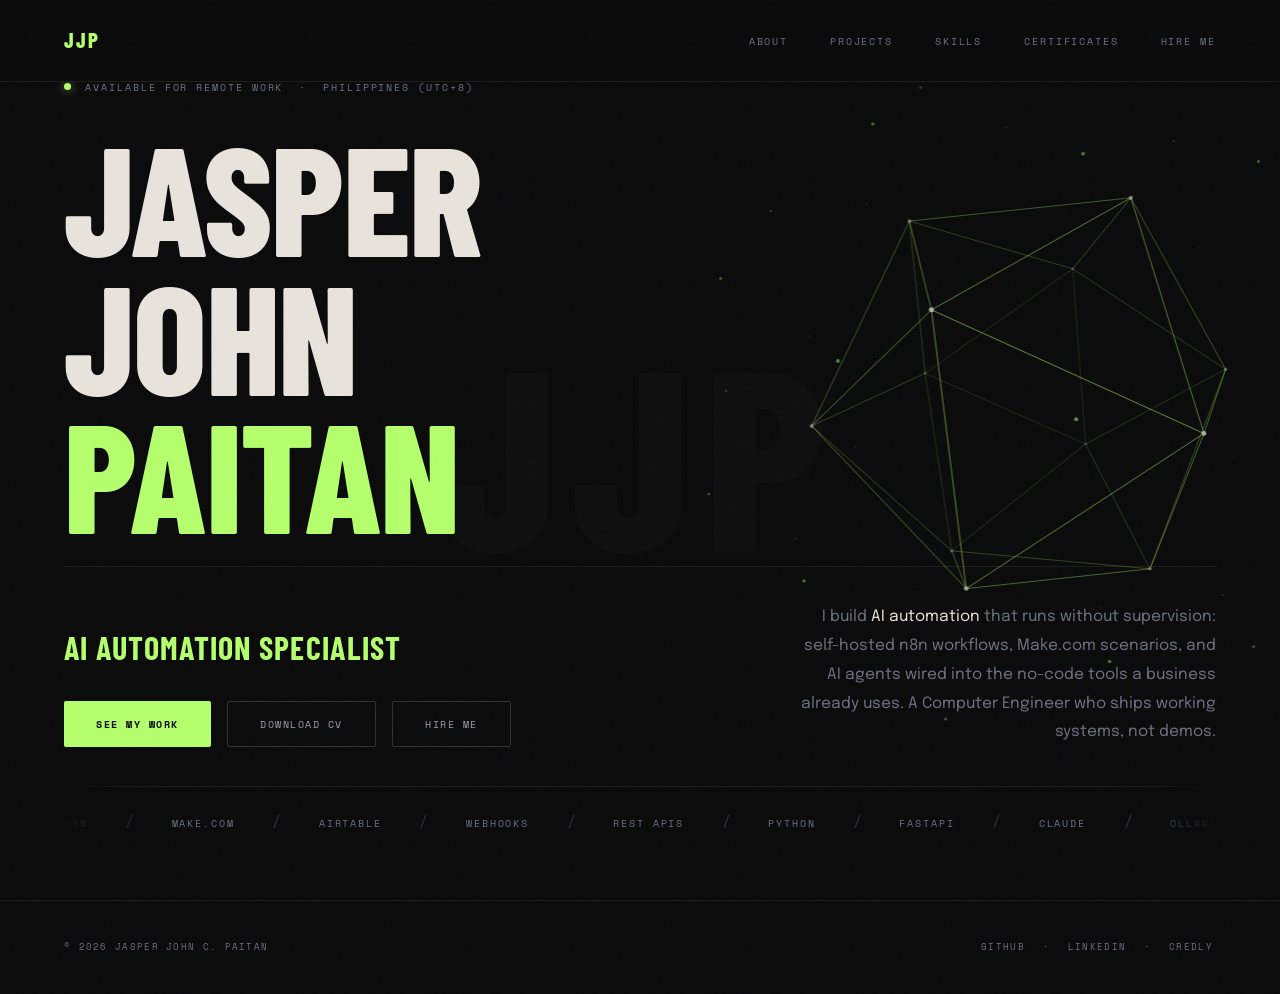
==== commit c695c309: "Add Chase Ladder to the projects page The minified build of portfolio-source, same change: a thirtee" ====
--- a/index.html
+++ b/index.html
@@ -1 +1 @@
-<!DOCTYPE html><html lang="en"><head><meta charset="UTF-8"><meta name="viewport" content="width=device-width,initial-scale=1"><title>Jasper John Paitan — AI Automation Specialist &amp; AI Developer</title><meta name="description" content="Jasper John Paitan builds AI automation and AI agents: self-hosted n8n workflows, Make.com scenarios, no-code platform integrations, multi-provider LLM systems, and private local AI. Computer Engineer, available for remote work."><meta name="keywords" content="AI automation specialist, AI developer, AI automation, n8n, Make.com, no-code automation, workflow automation, AI agents, agentic engineer, Airtable, webhooks, Python, remote"><meta name="theme-color" content="#0a0a0b"><meta property="og:title" content="Jasper John Paitan — AI Automation Specialist &amp; AI Developer"><meta property="og:description" content="AI automation that runs itself: self-hosted n8n, Make.com, no-code platforms, and AI agents built on a real engineering foundation."><meta property="og:type" content="website"><meta property="og:url" content="https://jasper-0918.github.io/"><link rel="icon" href="data:image/svg+xml,%3Csvg xmlns='http://www.w3.org/2000/svg' viewBox='0 0 64 64'%3E%3Crect width='64' height='64' rx='12' fill='%230a0a0b'/%3E%3Ctext x='32' y='45' font-family='Arial,sans-serif' font-size='30' font-weight='900' fill='%23b5ff6d' text-anchor='middle'%3EJP%3C/text%3E%3C/svg%3E"><link rel="preconnect" href="https://fonts.googleapis.com"><link rel="preconnect" href="https://fonts.gstatic.com" crossorigin><link href="https://fonts.googleapis.com/css2?family=Barlow+Condensed:wght@600;700;800&family=Epilogue:wght@300;400;500&family=Space+Mono:wght@400;700&display=swap" rel="stylesheet"><style>*,::after,::before{box-sizing:border-box;margin:0;padding:0}:root{--bg:#0a0a0b;--bg-1:#111214;--bg-2:#17191c;--line:rgba(255,255,255,0.08);--line-h:rgba(255,255,255,0.16);--text:#e8e4dc;--sub:#6b7280;--sub-h:#9ba3ae;--accent:#b5ff6d;--accent-d:rgba(181,255,109,0.08);--accent-m:rgba(181,255,109,0.15);--blue:#64b4ff;--amber:#ffb35c;--violet:#c39bff;--c-auto:#b5ff6d;--c-aidev:#64b4ff;--c-nocode:#ffb35c;--c-eng:#c39bff;--display:'Barlow Condensed',sans-serif;--body:'Epilogue',sans-serif;--mono:'Space Mono',monospace;--r:cubic-bezier(0.25,0.46,0.45,0.94);--out:cubic-bezier(0.16,1,0.3,1)}html{scroll-behavior:smooth}body{background:var(--bg);color:var(--text);font-family:var(--body);font-size:16px;line-height:1.75;-webkit-font-smoothing:antialiased;overflow-x:hidden}::selection{background:var(--accent);color:#0a0a0b}::-webkit-scrollbar{width:3px}::-webkit-scrollbar-track{background:var(--bg)}::-webkit-scrollbar-thumb{background:#2a2d33;border-radius:2px}::-webkit-scrollbar-thumb:hover{background:var(--accent)}a{text-decoration:none}button{font:inherit;background:0 0;border:none;cursor:pointer;color:inherit}:focus-visible{outline:1.5px solid var(--accent);outline-offset:3px;border-radius:2px}svg.ic{width:1em;height:1em;stroke:currentColor;fill:none;stroke-width:2;stroke-linecap:round;stroke-linejoin:round;vertical-align:-.12em;flex-shrink:0}.grain{position:fixed;inset:-50%;width:200%;height:200%;z-index:300;pointer-events:none;opacity:.032;background-image:url("data:image/svg+xml,%3Csvg xmlns='http://www.w3.org/2000/svg' width='140' height='140'%3E%3Cfilter id='n'%3E%3CfeTurbulence type='fractalNoise' baseFrequency='0.85' numOctaves='2' stitchTiles='stitch'/%3E%3C/filter%3E%3Crect width='100%25' height='100%25' filter='url(%23n)'/%3E%3C/svg%3E");animation:grain 9s steps(6) infinite}@keyframes grain{0%,100%{transform:translate(0,0)}20%{transform:translate(-2%,2%)}40%{transform:translate(2%,-1%)}60%{transform:translate(-1%,-2%)}80%{transform:translate(1%,1%)}}#progress{position:fixed;top:0;left:0;height:2px;width:0;background:linear-gradient(90deg,var(--accent),#7ed957);z-index:400;box-shadow:0 0 12px rgba(181,255,109,.5)}#wipe{position:fixed;inset:0;z-index:250;pointer-events:none;visibility:hidden}#wipe.active{visibility:visible}.wipe-panel{position:absolute;top:-12%;bottom:-12%;left:-14%;right:-14%;background:#0d0e10;border-right:2px solid var(--accent);transform:translateX(-112%) skewX(-7deg)}.wipe-panel.p2{background:var(--accent);opacity:.14;border:none}#wipe.in .wipe-panel{transform:translateX(0) skewX(-7deg);transition:transform .34s cubic-bezier(.7,0,.3,1)}#wipe.in .wipe-panel.p2{transition-delay:.05s}#wipe.out .wipe-panel{transform:translateX(112%) skewX(-7deg);transition:transform .38s cubic-bezier(.7,0,.3,1)}#wipe.out .wipe-panel.p2{transition-delay:.05s}.wipe-label{position:absolute;top:50%;left:50%;transform:translate(-50%,-50%);font-family:var(--display);font-weight:800;font-size:clamp(3rem,9vw,8rem);letter-spacing:.04em;text-transform:uppercase;color:transparent;-webkit-text-stroke:1.5px var(--accent);opacity:0;white-space:nowrap}#wipe.in .wipe-label{opacity:1;transition:opacity .18s .12s}#wipe.out .wipe-label{opacity:0;transition:opacity .14s}nav{position:fixed;top:0;left:0;right:0;z-index:102;display:flex;align-items:center;justify-content:space-between;padding:1.4rem 5vw;background:rgba(10,10,11,.85);-webkit-backdrop-filter:blur(18px) saturate(140%);backdrop-filter:blur(18px) saturate(140%);border-bottom:1px solid var(--line)}.nav-logo{font-family:var(--display);font-size:1.3rem;font-weight:800;letter-spacing:.1em;text-transform:uppercase;color:var(--accent);position:relative;z-index:102}.nav-items{display:flex;gap:2.6rem;list-style:none}.nav-items a{font-family:var(--mono);font-size:.6rem;letter-spacing:.2em;text-transform:uppercase;color:var(--sub);transition:color .2s;position:relative;padding:.6rem 0 .3rem}.nav-items a::after{content:'';position:absolute;left:0;bottom:0;width:100%;height:1px;background:var(--accent);transform:scaleX(0);transform-origin:right;transition:transform .3s var(--out)}.nav-items a:hover{color:var(--accent)}.nav-items a:hover::after{transform:scaleX(1);transform-origin:left}.nav-items a.active{color:var(--accent)}.nav-items a.active::after{transform:scaleX(1)}.nav-burger{display:none;z-index:102;padding:.5rem;flex-direction:column;gap:6px}.nav-burger span{display:block;width:26px;height:1.5px;background:var(--text);transition:transform .32s var(--out),opacity .2s}body.menu-open .nav-burger span:first-child{transform:translateY(7.5px) rotate(45deg)}body.menu-open .nav-burger span:nth-child(2){opacity:0}body.menu-open .nav-burger span:nth-child(3){transform:translateY(-7.5px) rotate(-45deg)}.mobile-menu{position:fixed;inset:0;z-index:101;background:rgba(10,10,11,.97);-webkit-backdrop-filter:blur(24px);backdrop-filter:blur(24px);display:flex;flex-direction:column;justify-content:center;padding:0 8vw;gap:.5rem;opacity:0;visibility:hidden;transition:opacity .35s var(--out),visibility .35s}body.menu-open .mobile-menu{opacity:1;visibility:visible}.mobile-menu a{font-family:var(--display);font-size:clamp(2.6rem,10vw,4rem);font-weight:800;text-transform:uppercase;color:var(--text);line-height:1.15;display:flex;align-items:baseline;gap:1.25rem;transform:translateY(24px);opacity:0;transition:transform .5s var(--out),opacity .5s,color .2s}body.menu-open .mobile-menu a{transform:none;opacity:1}body.menu-open .mobile-menu a:nth-child(2){transition-delay:.05s}body.menu-open .mobile-menu a:nth-child(3){transition-delay:.1s}body.menu-open .mobile-menu a:nth-child(4){transition-delay:.15s}body.menu-open .mobile-menu a:nth-child(5){transition-delay:.2s}.mobile-menu a:hover{color:var(--accent)}.mobile-menu a small{font-family:var(--mono);font-size:.65rem;letter-spacing:.2em;color:var(--accent);font-weight:400}.page{display:none;min-height:100svh}.page.active{display:block}.wrap{max-width:1300px;margin:0 auto;padding:7.5rem 5vw 4rem}.sec-head{display:flex;align-items:center;gap:1.5rem;margin-bottom:3rem}.sec-num{font-family:var(--mono);font-size:.58rem;color:var(--accent);letter-spacing:.22em;flex-shrink:0}.sec-title{font-family:var(--display);font-size:clamp(2.6rem,5vw,4.2rem);font-weight:800;letter-spacing:-.01em;text-transform:uppercase;color:var(--text);line-height:.95}.sec-rule{flex:1;height:1px;background:linear-gradient(90deg,var(--line),transparent)}.rv{opacity:0;transform:translateY(22px);filter:blur(5px)}.page.active .rv{transition:opacity .7s var(--r),transform .7s var(--r),filter .7s var(--r)}.rv.on{opacity:1;transform:none;filter:none}.tilt-scene{perspective:1100px}[data-tilt]{transform-style:preserve-3d;transition:transform .5s var(--out);position:relative;overflow:hidden}[data-tilt].tilting{transition:none}[data-tilt]::after{content:'';position:absolute;inset:0;pointer-events:none;opacity:0;transition:opacity .4s;background:radial-gradient(420px circle at var(--gx,50%) var(--gy,50%),rgba(255,255,255,.055),transparent 62%)}[data-tilt]:hover::after{opacity:1}#page-home{display:none;flex-direction:column;justify-content:flex-end;padding:0 5vw 7vh;position:relative;overflow:hidden}#page-home.active{display:flex}#hero3d{position:absolute;top:0;right:-4vw;width:56vw;height:100%;z-index:0;pointer-events:none;opacity:.85}.hero-bg-text{position:absolute;top:50%;left:50%;transform:translate(-50%,-50%);font-family:var(--display);font-size:clamp(16vw,20vw,26vw);font-weight:800;letter-spacing:.06em;text-transform:uppercase;color:rgba(255,255,255,.02);white-space:nowrap;-webkit-user-select:none;user-select:none;pointer-events:none;line-height:1;z-index:0}.hero-eyebrow{display:flex;align-items:center;gap:.9rem;margin-bottom:2rem;font-family:var(--mono);font-size:.6rem;letter-spacing:.2em;text-transform:uppercase;color:var(--sub);position:relative;z-index:2}.hero-dot{width:7px;height:7px;border-radius:50%;background:var(--accent);animation:pulse 2.4s ease-in-out infinite;flex-shrink:0;box-shadow:0 0 10px rgba(181,255,109,.6)}@keyframes pulse{0%,100%{opacity:1}50%{opacity:.25}}.hero-name{font-family:var(--display);font-size:clamp(4rem,12vw,12.5rem);font-weight:800;line-height:.9;letter-spacing:-.01em;text-transform:uppercase;color:var(--text);margin-bottom:1.5rem;position:relative;z-index:2}.hero-name em{font-style:normal;color:var(--accent)}.hero-name .ln{display:block;overflow:hidden}.hero-name .ln span{display:inline-block;transform:translateY(110%);animation:rise 1s var(--out) forwards}.hero-name .ln:nth-child(2) span{animation-delay:.08s}.hero-name .ln:nth-child(3) span{animation-delay:.16s}@keyframes rise{to{transform:none}}.hero-bottom{display:flex;align-items:flex-end;justify-content:space-between;gap:3rem;flex-wrap:wrap;padding-top:2.25rem;border-top:1px solid var(--line);position:relative;z-index:2}.hero-role{font-family:var(--display);font-size:clamp(1.3rem,2.6vw,2rem);font-weight:700;letter-spacing:.04em;text-transform:uppercase;color:var(--sub-h);margin-bottom:1.6rem}.hero-role span{color:var(--accent)}.hero-desc{max-width:420px;color:var(--sub);font-size:.975rem;line-height:1.85;text-align:right}.ctas{display:flex;gap:1rem;flex-wrap:wrap}.btn{display:inline-flex;align-items:center;gap:.6rem;font-family:var(--mono);font-size:.6rem;letter-spacing:.16em;text-transform:uppercase;padding:.85rem 2rem;border-radius:2px;transition:background .22s var(--r),color .22s var(--r),border-color .22s var(--r),box-shadow .22s var(--r);cursor:pointer;border:none;will-change:transform}.btn-fill{background:var(--accent);color:#0a0a0b;font-weight:700}.btn-fill:hover{background:#cf8;box-shadow:0 8px 32px rgba(181,255,109,.25)}.btn-line{border:1px solid var(--line-h);color:var(--sub-h);background:0 0}.btn-line:hover{border-color:var(--accent);color:var(--accent);background:var(--accent-d)}.about-grid{display:grid;grid-template-columns:1.15fr .85fr;gap:4.5rem;align-items:start}.about-copy p{font-size:1.05rem;line-height:1.95;color:var(--sub-h);margin-bottom:1.4rem}.about-copy p:last-child{margin-bottom:0}.about-copy strong{color:var(--text);font-weight:500}.info-row{display:flex;justify-content:space-between;align-items:baseline;gap:2rem;padding:1rem 0;border-bottom:1px solid var(--line)}.info-row:first-child{border-top:1px solid var(--line)}.ikey{font-family:var(--mono);font-size:.58rem;letter-spacing:.18em;text-transform:uppercase;color:var(--sub);flex-shrink:0}.ival{color:var(--text);font-size:.875rem;text-align:right;line-height:1.55}.ival a{color:var(--accent);transition:opacity .2s}.ival a:hover{opacity:.65}.status{display:inline-flex;align-items:center;gap:.5rem;background:var(--accent-d);border:1px solid rgba(181,255,109,.2);border-radius:100px;padding:.22rem .85rem;font-size:.6rem;color:var(--accent);font-family:var(--mono);letter-spacing:.1em}.status i{width:6px;height:6px;border-radius:50%;background:var(--accent);animation:pulse 2.4s ease-in-out infinite}.value-grid{display:grid;grid-template-columns:repeat(3,1fr);gap:2px;background:var(--line);border:1px solid var(--line);margin-top:3rem}.value-block{background:var(--bg-1);padding:2rem}.value-icon{width:40px;height:40px;border:1px solid rgba(181,255,109,.3);border-radius:10px;background:var(--accent-d);display:flex;align-items:center;justify-content:center;margin-bottom:1.1rem;transform:translateZ(30px)}.value-icon svg{width:18px;height:18px;stroke:var(--accent);fill:none;stroke-width:2;stroke-linecap:round;stroke-linejoin:round}.value-title{font-family:var(--display);font-size:1.35rem;font-weight:800;text-transform:uppercase;letter-spacing:.02em;color:var(--text);margin-bottom:.6rem;line-height:1;transform:translateZ(20px)}.value-desc{font-size:.85rem;color:var(--sub-h);line-height:1.75;transform:translateZ(12px)}.exp-card{padding:2.25rem;border:1px solid var(--line);background:var(--bg-1);border-radius:4px;margin-top:3rem}.exp-header{display:flex;justify-content:space-between;align-items:flex-start;gap:2rem;margin-bottom:1.5rem;flex-wrap:wrap}.exp-title{font-family:var(--display);font-size:clamp(1.5rem,2.6vw,2rem);font-weight:800;text-transform:uppercase;letter-spacing:.02em;color:var(--text);line-height:1}.exp-co{color:var(--accent);font-family:var(--mono);font-size:.65rem;letter-spacing:.12em;margin-top:.4rem}.exp-period{font-family:var(--mono);font-size:.6rem;letter-spacing:.12em;color:var(--sub);white-space:nowrap;padding-top:.3rem}.exp-list{list-style:none;display:flex;flex-direction:column;gap:.75rem}.exp-list li{position:relative;padding-left:1.7rem;font-size:.925rem;color:var(--sub-h);line-height:1.7}.exp-list li::before{content:'▸';color:var(--accent);position:absolute;left:0;top:0}.certs-grid{display:grid;grid-template-columns:repeat(auto-fit,minmax(250px,1fr));gap:2px;background:var(--line);border:1px solid var(--line);margin-top:2px}.cert-block{background:var(--bg-1);padding:1.75rem 2rem;transition:background .2s}.cert-block:hover{background:var(--bg-2)}.cert-issuer{font-family:var(--mono);font-size:.55rem;letter-spacing:.2em;text-transform:uppercase;color:var(--accent);margin-bottom:.5rem;transform:translateZ(24px)}.cert-name{font-family:var(--display);font-size:1.25rem;font-weight:700;text-transform:uppercase;letter-spacing:.02em;color:var(--text);line-height:1.05;margin-bottom:.5rem;transform:translateZ(16px)}.cert-date{font-family:var(--mono);font-size:.58rem;color:var(--sub);transform:translateZ(10px)}.pstack{border:1px solid var(--line);background:var(--bg-1)}.pitem{border-bottom:1px solid var(--line)}.pitem:last-child{border-bottom:none}.phead{width:100%;display:flex;align-items:center;gap:1.75rem;padding:1.6rem 2.25rem;text-align:left;transition:background .25s;position:relative}.phead:hover{background:var(--bg-2)}.pnum{font-family:var(--mono);font-size:.6rem;color:var(--sub);letter-spacing:.15em;flex-shrink:0;width:2rem}.pname{font-family:var(--display);font-size:clamp(1.5rem,3.4vw,2.6rem);font-weight:800;text-transform:uppercase;letter-spacing:0;color:var(--text);line-height:.95;transition:color .25s;flex:1}.phead:hover .pname,.pitem.open .pname{color:var(--accent)}.ptags{display:flex;gap:.5rem;align-items:center;flex-shrink:0;flex-wrap:wrap;justify-content:flex-end}.pbadge{font-family:var(--mono);font-size:.53rem;letter-spacing:.14em;text-transform:uppercase;padding:.3rem .8rem;border-radius:100px;border:1px solid rgba(181,255,109,.3);color:var(--accent);white-space:nowrap}.pbadge.thesis{border-color:rgba(100,180,255,.3);color:var(--blue)}.pyear{font-family:var(--mono);font-size:.6rem;color:var(--sub);letter-spacing:.1em;flex-shrink:0}.pplus{width:34px;height:34px;border:1px solid var(--line-h);border-radius:50%;display:flex;align-items:center;justify-content:center;flex-shrink:0;transition:all .3s var(--out)}.pplus svg{width:14px;height:14px;stroke:var(--sub-h);stroke-width:2;stroke-linecap:round;transition:transform .35s var(--out),stroke .2s}.pitem.open .pplus{border-color:var(--accent);background:var(--accent-d)}.pitem.open .pplus svg{transform:rotate(45deg);stroke:var(--accent)}.pbody{display:grid;grid-template-rows:0fr;transition:grid-template-rows .55s var(--out)}.pitem.open .pbody{grid-template-rows:1fr}.pbody-in{overflow:hidden}.pbody-pad{padding:.5rem 2.25rem 2.5rem 2.25rem}.ptagline{font-family:var(--mono);font-size:.62rem;letter-spacing:.14em;color:var(--blue);margin-bottom:1.25rem}.pdesc{font-size:.975rem;color:var(--sub-h);line-height:1.9;max-width:74ch;margin-bottom:1.75rem}.pcols{display:grid;grid-template-columns:1fr 1fr;gap:2.5rem;align-items:start}.pdl{font-family:var(--mono);font-size:.55rem;letter-spacing:.2em;text-transform:uppercase;color:var(--sub);margin-bottom:.9rem;padding-bottom:.6rem;border-bottom:1px solid var(--line)}.pbullets{list-style:none;display:flex;flex-direction:column;gap:.7rem;margin-bottom:1.75rem}.pbullets.two{display:grid;grid-template-columns:1fr 1fr;gap:.7rem 2.5rem}.pbullets li{position:relative;padding-left:1.8rem;font-size:.9rem;color:var(--sub-h);line-height:1.65}.pbullets li::before{content:'→';color:var(--accent);position:absolute;left:0;top:0}.pbullets b{color:var(--text);font-weight:500}code{font-family:var(--mono);font-size:.82em;color:var(--blue);background:rgba(100,180,255,.08);padding:.1em .35em;border-radius:2px}.pstackrow{display:flex;flex-wrap:wrap;gap:.5rem;margin-bottom:1.75rem}.stag{font-family:var(--mono);font-size:.58rem;letter-spacing:.06em;padding:.3rem .8rem;border:1px solid var(--line);border-radius:2px;color:var(--sub)}.plinks{display:flex;gap:.9rem;flex-wrap:wrap}.plink{display:inline-flex;align-items:center;gap:.5rem;font-family:var(--mono);font-size:.58rem;letter-spacing:.14em;text-transform:uppercase;color:var(--accent);border:1px solid rgba(181,255,109,.3);border-radius:2px;padding:.55rem 1.1rem;transition:all .2s}.plink:hover{background:var(--accent-d);border-color:var(--accent)}.plink::after{content:'↗'}.embed-shell{border:1px solid var(--line);border-radius:3px;overflow:hidden;background:var(--bg-2)}.embed-shell iframe{width:100%;border:none;display:block;background:#08090d}.embed-shell.app iframe{height:520px}.embed-shell.app.wide iframe{height:660px}.embed-note{font-family:var(--mono);font-size:.58rem;letter-spacing:.06em;color:var(--sub-h);padding:.7rem 1rem;border-bottom:1px solid var(--line);display:flex;align-items:center;gap:.6rem;background:linear-gradient(135deg,rgba(181,255,109,.05) 0,transparent 60%)}.embed-dot{width:6px;height:6px;border-radius:50%;background:var(--accent);flex-shrink:0;animation:pulse 2.4s ease-in-out infinite}.yt-lite{position:relative;display:block;width:100%;aspect-ratio:16/9;background:#000;border:1px solid var(--line);border-radius:3px;overflow:hidden;cursor:pointer;padding:0}.yt-lite img{width:100%;height:100%;object-fit:cover;opacity:.55;transition:opacity .3s,transform .6s var(--out)}.yt-lite:hover img{opacity:.8;transform:scale(1.03)}.yt-ring{position:absolute;top:50%;left:50%;transform:translate(-50%,-50%);width:64px;height:64px;border-radius:50%;border:1.5px solid rgba(255,255,255,.5);background:rgba(10,10,11,.55);display:flex;align-items:center;justify-content:center;transition:border-color .25s,background .25s;pointer-events:none}.yt-lite:hover .yt-ring{border-color:var(--accent);background:rgba(181,255,109,.12)}.yt-tri{width:0;height:0;border-top:10px solid transparent;border-bottom:10px solid transparent;border-left:16px solid #fff;margin-left:4px;transition:border-left-color .25s}.yt-lite:hover .yt-tri{border-left-color:var(--accent)}.yt-note{position:absolute;bottom:.8rem;left:1rem;font-family:var(--mono);font-size:.58rem;letter-spacing:.16em;text-transform:uppercase;color:#fff;opacity:.85;pointer-events:none}.yt-lite iframe{position:absolute;inset:0;width:100%;height:100%;border:none}.diagram-shell{border:1px solid var(--line);border-radius:3px;background:var(--bg-2);padding:1rem}.demo-note{font-size:.78rem;line-height:1.55;color:var(--muted);border-left:2px solid var(--accent);padding:.15rem 0 .15rem .7rem;margin:.2rem 0 .85rem}.embed-shell.guard{transition:border-color .25s ease}.embed-shell.guard:hover{border-color:var(--accent)}.embed-shell.guard iframe{height:640px}.embed-cap{font-size:.7rem;color:var(--muted);margin:.45rem 0 1.1rem;letter-spacing:.02em}.plink-inline{color:var(--accent);text-decoration:none;border-bottom:1px solid transparent;transition:border-color .2s ease}.plink-inline:hover{border-bottom-color:var(--accent)}@media(max-width:760px){.embed-shell.guard iframe{height:540px}}.diagram-shell svg{width:100%;height:auto;display:block}.diagram-shell text{font-family:'Space Mono',monospace}.dg-flow{stroke-dasharray:5 5;animation:dashmove 1.1s linear infinite}@keyframes dashmove{to{stroke-dashoffset:-10}}@media(prefers-reduced-motion:reduce){.dg-flow{animation:none}}.chipbar{display:flex;gap:.5rem;flex-wrap:wrap;align-items:center;margin-bottom:1.75rem}.chip{position:relative;display:inline-flex;align-items:center;gap:.55rem;font-family:var(--mono);font-size:.58rem;letter-spacing:.15em;text-transform:uppercase;padding:.62rem 1.15rem;border:1px solid var(--line);border-radius:100px;color:var(--sub);background:var(--bg-1);transition:color .22s var(--r),border-color .22s var(--r),background .22s var(--r),transform .22s var(--out);white-space:nowrap}.chip:hover{color:var(--text);border-color:var(--line-h);transform:translateY(-2px)}.chip .dot{width:6px;height:6px;border-radius:50%;background:currentColor;opacity:.55;flex-shrink:0;transition:opacity .22s,box-shadow .22s}.chip .n{font-size:.92em;opacity:.5}.chip[aria-pressed=true]{color:#0a0a0b;background:var(--accent);border-color:var(--accent);font-weight:700}.chip[aria-pressed=true] .dot{opacity:1}.chip[aria-pressed=true] .n{opacity:.62}.chip[data-g=auto]{--cc:var(--c-auto)}.chip[data-g=aidev]{--cc:var(--c-aidev)}.chip[data-g=nocode]{--cc:var(--c-nocode)}.chip[data-g=eng]{--cc:var(--c-eng)}.chip[data-g=web]{--cc:var(--c-eng)}.chip[data-g]:not([data-g=all]) .dot{background:var(--cc);opacity:.85}.chip[data-g]:not([data-g=all])[aria-pressed=true]{background:var(--cc);border-color:var(--cc);color:#0a0a0b}.chip[data-g]:not([data-g=all])[aria-pressed=true] .dot{background:#0a0a0b}.filter-count{font-family:var(--mono);font-size:.58rem;letter-spacing:.16em;text-transform:uppercase;color:var(--sub);margin-left:auto;padding-left:1rem}.skills-group-lbl{font-family:var(--mono);font-size:.58rem;letter-spacing:.25em;text-transform:uppercase;color:var(--sub);padding-bottom:1rem}.sk-hint{font-family:var(--mono);font-size:.58rem;letter-spacing:.12em;color:var(--sub);margin-bottom:1.5rem;display:flex;align-items:center;gap:.6rem}.sk-hint svg{width:13px;height:13px;stroke:var(--accent);fill:none;stroke-width:2;stroke-linecap:round;stroke-linejoin:round}.sk-grid{display:grid;grid-template-columns:repeat(auto-fill,minmax(178px,1fr));gap:.7rem}.sk{position:relative;display:flex;flex-direction:column;align-items:flex-start;gap:.42rem;text-align:left;background:var(--bg-1);border:1px solid var(--line);border-radius:5px;padding:1.05rem 1.15rem 1rem;transition:transform .34s var(--out),border-color .24s var(--r),background .24s var(--r),box-shadow .34s var(--out);will-change:transform;overflow:hidden}.sk::before{content:'';position:absolute;left:0;top:0;bottom:0;width:2px;background:var(--cc,var(--accent));transform:scaleY(0);transform-origin:bottom;transition:transform .34s var(--out)}.sk::after{content:'';position:absolute;inset:0;pointer-events:none;opacity:0;transition:opacity .34s;background:radial-gradient(260px circle at var(--gx,50%) var(--gy,50%),rgba(255,255,255,.06),transparent 60%)}.sk-top{display:flex;align-items:center;gap:.5rem;width:100%}.sk-dot{width:7px;height:7px;border-radius:50%;background:var(--cc,var(--accent));opacity:.65;flex-shrink:0;transition:opacity .28s,box-shadow .28s}.sk-name.lc,.skm-name.lc{text-transform:none}.sk-name{font-family:var(--display);font-size:1.12rem;font-weight:700;letter-spacing:.01em;text-transform:uppercase;color:var(--text);line-height:1.05;transition:color .24s}.sk-micro{font-family:var(--mono);font-size:.545rem;letter-spacing:.11em;text-transform:uppercase;color:var(--sub);line-height:1.5;transition:color .24s}.sk-open{position:absolute;top:.85rem;right:.9rem;font-family:var(--mono);font-size:.72rem;color:var(--cc,var(--accent));opacity:0;transform:translateY(-4px);transition:opacity .28s,transform .28s var(--out)}.sk:focus-visible,.sk:hover{transform:translateY(-7px) scale(1.07);z-index:6;background:var(--bg-2);border-color:var(--cc,var(--accent));box-shadow:0 22px 48px -16px rgba(0,0,0,.85),0 0 0 1px rgba(255,255,255,.04)}.sk:focus-visible::before,.sk:hover::before{transform:scaleY(1);transform-origin:top}.sk:hover::after{opacity:1}.sk:focus-visible .sk-dot,.sk:hover .sk-dot{opacity:1;box-shadow:0 0 10px var(--cc,var(--accent))}.sk:focus-visible .sk-name,.sk:hover .sk-name{color:var(--cc,var(--accent))}.sk:focus-visible .sk-micro,.sk:hover .sk-micro{color:var(--sub-h)}.sk:focus-visible .sk-open,.sk:hover .sk-open{opacity:1;transform:none}.sk:active{transform:translateY(-3px) scale(1.02)}.sk[data-c=auto]{--cc:var(--c-auto)}.sk[data-c=aidev]{--cc:var(--c-aidev)}.sk[data-c=nocode]{--cc:var(--c-nocode)}.sk[data-c=eng]{--cc:var(--c-eng)}.skm[data-c=auto]{--cc:var(--c-auto)}.skm[data-c=aidev]{--cc:var(--c-aidev)}.skm[data-c=nocode]{--cc:var(--c-nocode)}.skm[data-c=eng]{--cc:var(--c-eng)}.sk.hide{display:none}.sk.enter{animation:skIn .42s var(--out) both}@keyframes skIn{from{opacity:0;transform:translateY(12px) scale(.94)}to{opacity:1;transform:none}}.skm{position:fixed;inset:0;z-index:220;display:flex;align-items:center;justify-content:center;padding:5vh 5vw;visibility:hidden}.skm.open{visibility:visible}.skm-bd{position:absolute;inset:0;background:rgba(6,7,8,.78);-webkit-backdrop-filter:blur(9px);backdrop-filter:blur(9px);opacity:0;transition:opacity .3s var(--r)}.skm.open .skm-bd{opacity:1}.skm-card{position:relative;width:min(560px,100%);max-height:88vh;overflow-y:auto;background:var(--bg-1);border:1px solid var(--line-h);border-radius:8px;padding:2.4rem 2.4rem 2.1rem;box-shadow:0 40px 90px -24px rgba(0,0,0,.95);opacity:0;transform:translateY(22px) scale(.94);transition:opacity .34s var(--out),transform .34s var(--out)}.skm.open .skm-card{opacity:1;transform:none}.skm-card::before{content:'';position:absolute;left:0;right:0;top:0;height:2px;background:var(--cc,var(--accent))}.skm-close{position:absolute;top:1.1rem;right:1.1rem;width:34px;height:34px;border:1px solid var(--line);border-radius:50%;display:flex;align-items:center;justify-content:center;color:var(--sub);transition:all .22s}.skm-close:hover{border-color:var(--cc,var(--accent));color:var(--cc,var(--accent));background:rgba(255,255,255,.03);transform:rotate(90deg)}.skm-close svg{width:14px;height:14px;stroke:currentColor;fill:none;stroke-width:2;stroke-linecap:round}.skm-cat{display:inline-flex;align-items:center;gap:.5rem;font-family:var(--mono);font-size:.55rem;letter-spacing:.2em;text-transform:uppercase;color:var(--cc,var(--accent));margin-bottom:.9rem}.skm-cat i{width:6px;height:6px;border-radius:50%;background:currentColor;display:block}.skm-name{font-family:var(--display);font-size:clamp(2rem,5vw,2.9rem);font-weight:800;text-transform:uppercase;letter-spacing:.005em;color:var(--text);line-height:.98;margin-bottom:1.35rem;padding-right:2.5rem}.skm-lvl{display:flex;align-items:center;gap:.85rem;margin-bottom:1.5rem;padding-bottom:1.5rem;border-bottom:1px solid var(--line)}.skm-bars{display:flex;gap:4px}.skm-bars i{display:block;width:26px;height:4px;border-radius:2px;background:var(--line-h);transition:background .3s}.skm-bars i.on{background:var(--cc,var(--accent))}.skm-lvlname{font-family:var(--mono);font-size:.58rem;letter-spacing:.16em;text-transform:uppercase;color:var(--text)}.skm-lvldesc{font-family:var(--mono);font-size:.55rem;letter-spacing:.06em;color:var(--sub);margin-left:auto;text-align:right}.skm-note{font-size:.965rem;line-height:1.85;color:var(--sub-h);margin-bottom:1.6rem}.skm-wl{font-family:var(--mono);font-size:.55rem;letter-spacing:.2em;text-transform:uppercase;color:var(--sub);margin-bottom:.75rem}.skm-where{display:flex;flex-wrap:wrap;gap:.45rem}.skm-where span{font-family:var(--mono);font-size:.575rem;letter-spacing:.06em;padding:.35rem .8rem;border:1px solid var(--line);border-radius:100px;color:var(--sub-h);background:var(--bg-2)}.skm-cta{margin-top:1.75rem;padding-top:1.5rem;border-top:1px solid var(--line);display:flex;gap:.7rem;flex-wrap:wrap}.rot{display:inline-block;height:1.14em;overflow:hidden;vertical-align:-.16em}.rot ul{list-style:none;padding:0;margin:0;animation:roll 13.2s cubic-bezier(.76,0,.24,1) infinite}.rot li{height:1.14em;line-height:1.14em;color:var(--accent);white-space:nowrap}@keyframes roll{0%,18%{transform:translateY(0)}25%,43%{transform:translateY(-1.14em)}50%,68%{transform:translateY(-2.28em)}75%,93%{transform:translateY(-3.42em)}100%{transform:translateY(-4.56em)}}.mq{position:relative;z-index:2;margin-top:2.4rem;padding-top:1.4rem;border-top:1px solid var(--line);overflow:hidden;-webkit-mask-image:linear-gradient(90deg,transparent,#000 8%,#000 92%,transparent);mask-image:linear-gradient(90deg,transparent,#000 8%,#000 92%,transparent)}.mq-track{display:flex;gap:0;width:max-content;animation:mqroll 42s linear infinite}.mq:hover .mq-track{animation-play-state:paused}.mq-set{display:flex;align-items:center;gap:2.4rem;padding-right:2.4rem;flex-shrink:0}.mq-set span{font-family:var(--mono);font-size:.6rem;letter-spacing:.2em;text-transform:uppercase;color:var(--sub);white-space:nowrap;transition:color .22s}.mq-set span:hover{color:var(--accent)}.mq-set b{color:#2e3238;font-weight:400}@keyframes mqroll{to{transform:translateX(-50%)}}.value-block{position:relative}.value-block::before{content:'';position:absolute;left:0;top:0;bottom:0;width:2px;background:var(--cc,var(--accent));transform:scaleY(0);transform-origin:bottom;transition:transform .4s var(--out)}.value-block:hover::before{transform:scaleY(1);transform-origin:top}.value-block[data-g=auto]{--cc:var(--c-auto)}.value-block[data-g=aidev]{--cc:var(--c-aidev)}.value-block[data-g=nocode]{--cc:var(--c-nocode)}.value-block[data-g=eng]{--cc:var(--c-eng)}.value-block .value-icon{border-color:color-mix(in srgb,var(--cc,var(--accent)) 32%,transparent);background:color-mix(in srgb,var(--cc,var(--accent)) 8%,transparent)}.value-block .value-icon svg{stroke:var(--cc,var(--accent))}.pitem{position:relative}.phead::before{content:'';position:absolute;left:0;top:0;bottom:0;width:2px;background:var(--accent);transform:scaleY(0);transition:transform .34s var(--out)}.phead:hover::before,.pitem.open .phead::before{transform:scaleY(1)}.pitem.filtered{display:none}#totop{position:fixed;right:max(1.4rem,3vw);bottom:1.6rem;z-index:99;width:44px;height:44px;border:1px solid var(--line-h);border-radius:50%;background:rgba(17,18,20,.9);-webkit-backdrop-filter:blur(10px);backdrop-filter:blur(10px);display:flex;align-items:center;justify-content:center;color:var(--sub-h);opacity:0;visibility:hidden;transform:translateY(12px);transition:opacity .3s,visibility .3s,transform .3s var(--out),border-color .2s,color .2s}#totop.on{opacity:1;visibility:visible;transform:none}#totop:hover{border-color:var(--accent);color:var(--accent)}#totop svg{width:16px;height:16px;stroke:currentColor;fill:none;stroke-width:2;stroke-linecap:round;stroke-linejoin:round}.copybtn{margin-left:auto;font-family:var(--mono);font-size:.52rem;letter-spacing:.16em;text-transform:uppercase;color:var(--sub);border:1px solid var(--line);border-radius:100px;padding:.28rem .7rem;transition:all .2s;flex-shrink:0}.copybtn:hover{color:var(--accent);border-color:var(--accent)}.copybtn.done{color:var(--accent);border-color:var(--accent);background:var(--accent-d)}.contact-grid{display:grid;grid-template-columns:1fr 1fr;gap:5rem;align-items:start}.contact-grid>*{min-width:0}.contact-heading{font-family:var(--display);font-size:clamp(2.6rem,5vw,4.8rem);font-weight:800;text-transform:uppercase;letter-spacing:-.01em;color:var(--text);line-height:.92;margin-bottom:1.75rem}.contact-sub{font-size:1rem;color:var(--sub-h);line-height:1.9;margin-bottom:2.25rem}.contact-row{display:flex;align-items:baseline;gap:2rem;padding:1rem 0;border-bottom:1px solid var(--line);transition:color .2s,padding-left .25s var(--out)}.contact-row:first-child{border-top:1px solid var(--line)}.contact-row:hover{padding-left:.6rem}.contact-row:hover .cv{color:var(--accent)}.ck{font-family:var(--mono);font-size:.58rem;letter-spacing:.18em;text-transform:uppercase;color:var(--sub);min-width:68px;flex-shrink:0}.cv{color:var(--text);font-size:.875rem;transition:color .2s}.cf{display:flex;flex-direction:column;gap:1.25rem}.f-lbl{font-family:var(--mono);font-size:.58rem;letter-spacing:.2em;text-transform:uppercase;color:var(--sub);display:block;margin-bottom:.5rem}.f-in,.f-ta{width:100%;background:var(--bg-1);border:1px solid var(--line);color:var(--text);font-family:var(--body);font-size:.975rem;padding:.95rem 1.2rem;border-radius:2px;outline:0;transition:border-color .2s,box-shadow .2s;resize:none;line-height:1.6}.f-in:focus,.f-ta:focus{border-color:var(--accent);box-shadow:0 0 0 3px rgba(181,255,109,.08)}.f-ta{height:130px}.f-btn{align-self:flex-start;display:inline-flex;align-items:center;gap:.6rem;font-family:var(--mono);font-size:.6rem;letter-spacing:.18em;text-transform:uppercase;padding:.95rem 2.4rem;background:0 0;border:1px solid var(--line-h);color:var(--sub-h);border-radius:2px;cursor:pointer;transition:border-color .22s var(--r),color .22s var(--r),background .22s var(--r);will-change:transform}.f-btn:hover{border-color:var(--accent);color:var(--accent);background:var(--accent-d)}.f-ok{display:none;align-items:center;gap:.7rem;padding:.9rem 1.2rem;border:1px solid rgba(181,255,109,.3);border-radius:2px;color:var(--accent);font-size:.875rem;background:var(--accent-d)}footer{border-top:1px solid var(--line);padding:1.9rem 5vw;display:flex;justify-content:space-between;align-items:center;font-family:var(--mono);font-size:.58rem;letter-spacing:.14em;text-transform:uppercase;color:var(--sub);flex-wrap:wrap;gap:1rem}footer a{color:var(--sub);transition:color .2s;display:inline-block;padding:.5rem .2rem}footer a:hover{color:var(--accent)}@media(prefers-reduced-motion:reduce){*,::after,::before{animation-duration:NaNs!important;animation-iteration-count:1!important;transition-duration:NaNs!important}html{scroll-behavior:auto}.rv{opacity:1;transform:none;filter:none}.hero-name .ln span{transform:none;animation:none}#hero3d,.grain{display:none}.rot{height:auto;overflow:visible}.rot ul{animation:none}.rot li:not(:first-child){display:none}.mq-track{animation:none;width:auto}.mq-set:nth-child(2){display:none}.mq{-webkit-mask-image:none;mask-image:none}.mq-set{flex-wrap:wrap;gap:.9rem 1.6rem}.sk:focus-visible,.sk:hover{transform:none}.sk.enter{animation:none}.skm-card{transform:none}}@media(max-width:900px){.nav-items{display:none}.nav-burger{display:flex}.wrap{padding:6rem 5vw 3.5rem}.about-grid,.contact-grid{grid-template-columns:1fr;gap:3rem}.hero-bottom{flex-direction:column;align-items:flex-start}.hero-desc{text-align:left;max-width:100%}#hero3d{right:-30vw;width:110vw;opacity:.35}.value-grid{grid-template-columns:repeat(2,1fr)}.pcols{grid-template-columns:1fr}.phead{padding:1.25rem 1.4rem;gap:1rem}.pname{min-width:0;font-size:clamp(1.15rem,5.2vw,2.6rem)}.pnum{width:auto}.ptags{display:none}.pbody-pad{padding:.25rem 1.4rem 2rem 1.4rem}.exp-card{padding:1.75rem}.embed-shell.app iframe{height:440px}.embed-shell.app.wide iframe{height:480px}.pbullets.two{grid-template-columns:1fr}.sk-grid{grid-template-columns:repeat(auto-fill,minmax(150px,1fr));gap:.55rem}.sk:focus-visible,.sk:hover{transform:translateY(-3px) scale(1.02)}.skm{padding:0;align-items:flex-end}.skm-card{width:100%;max-width:none;max-height:86vh;border-radius:12px 12px 0 0;border-left:none;border-right:none;border-bottom:none;padding:2rem 1.5rem 2.2rem;transform:translateY(40px)}.skm-name{font-size:2rem}.skm-lvldesc{display:none}.contact-row{flex-wrap:wrap;gap:.3rem 1.2rem}.contact-row .cv{min-width:0;overflow-wrap:anywhere}.ck{min-width:56px}.chipbar{flex-wrap:nowrap;overflow-x:auto;overflow-y:hidden;-webkit-overflow-scrolling:touch;scrollbar-width:none;margin-left:-5vw;margin-right:-5vw;padding:.35rem 5vw .85rem}.chipbar::-webkit-scrollbar{display:none}.chip{flex-shrink:0}.chip:hover{transform:none}.filter-count{display:none}.mq{margin-top:1.6rem;padding-top:1rem}.mq-set{gap:1.5rem;padding-right:1.5rem}}@media(max-width:480px){.embed-shell.app{display:none}.value-grid{grid-template-columns:1fr}.hero-name{font-size:clamp(3.1rem,13.5vw,12.5rem);margin-bottom:1.1rem}.hero-eyebrow{margin-bottom:1.4rem;font-size:.55rem}.hero-bottom{padding-top:1.6rem;gap:1.6rem}.hero-role{margin-bottom:1.1rem}.hero-desc{font-size:.9rem;line-height:1.7}.sk-grid{grid-template-columns:repeat(auto-fill,minmax(136px,1fr))}.sk{padding:.9rem .95rem .85rem}.sk-name{font-size:1rem}#totop{width:40px;height:40px;bottom:1.1rem}}@media(max-width:359px){.mq{display:none}}</style></head><body><div class="grain" aria-hidden="true"></div><div id="progress" aria-hidden="true"></div><div id="wipe" aria-hidden="true"><div class="wipe-panel p2"></div><div class="wipe-panel"></div><div class="wipe-label" id="wipe-label"></div></div><nav id="nav"><a href="#/" class="nav-logo" data-nav="home">JJP</a><ul class="nav-items"><li><a href="#/about" data-nav="about">About</a></li><li><a href="#/projects" data-nav="projects">Projects</a></li><li><a href="#/skills" data-nav="skills">Skills</a></li><li><a href="#/certs" data-nav="certs">Certificates</a></li><li><a href="#/contact" data-nav="contact">Hire Me</a></li></ul><button type="button" class="nav-burger" id="burger" aria-label="Open menu" aria-expanded="false"><span></span><span></span><span></span></button></nav><div class="mobile-menu" id="mmenu"><a href="#/about" data-nav="about"><small>01</small>About</a> <a href="#/projects" data-nav="projects"><small>02</small>Projects</a> <a href="#/skills" data-nav="skills"><small>03</small>Skills</a> <a href="#/certs" data-nav="certs"><small>04</small>Certificates</a> <a href="#/contact" data-nav="contact"><small>05</small>Hire Me</a></div><main><section class="page" id="page-home"><canvas id="hero3d" aria-hidden="true"></canvas><div class="hero-bg-text" aria-hidden="true">JJP</div><div class="hero-eyebrow"><span class="hero-dot"></span> Available for remote work &nbsp;·&nbsp; Philippines (UTC+8)</div><h1 class="hero-name"><span class="ln"><span>Jasper</span></span> <span class="ln"><span>John</span></span> <span class="ln"><span><em>Paitan</em></span></span></h1><div class="hero-bottom"><div><div class="hero-role"><span class="rot" role="text" aria-label="AI Automation Specialist, AI Developer, Agentic Engineer and AI Consultant"><ul aria-hidden="true"><li>AI Automation Specialist</li><li>AI Developer</li><li>Agentic Engineer</li><li>AI Consultant</li><li>AI Automation Specialist</li></ul></span></div><div class="ctas"><a href="#/projects" class="btn btn-fill" data-magnet>See My Work</a> <a href="https://drive.google.com/file/d/1kxNYidJvkDDzqvC7a_1pY3_aUgbW0XC_/view" target="_blank" rel="noopener" class="btn btn-line" data-magnet>Download CV</a> <a href="#/contact" class="btn btn-line" data-magnet>Hire Me</a></div></div><p class="hero-desc">I build <strong style="color:var(--text);font-weight:400">AI automation</strong> that runs without supervision: self-hosted n8n workflows, Make.com scenarios, and AI agents wired into the no-code tools a business already uses. A Computer Engineer who ships working systems, not demos.</p></div><div class="mq" aria-hidden="true"><div class="mq-track"><div class="mq-set"><span>n8n</span><b>/</b><span>Make.com</span><b>/</b><span>Airtable</span><b>/</b><span>Webhooks</span><b>/</b><span>REST APIs</span><b>/</b><span>Python</span><b>/</b><span>FastAPI</span><b>/</b><span>Claude</span><b>/</b><span>Ollama</span><b>/</b><span>RAG</span><b>/</b><span>Playwright</span><b>/</b><span>Docker</span><b>/</b><span>Google Sheets</span><b>/</b><span>Slack</span><b>/</b><span>SQLite</span><b>/</b><span>TensorFlow Lite</span><b>/</b><span>Raspberry Pi</span><b>/</b></div><div class="mq-set"><span>n8n</span><b>/</b><span>Make.com</span><b>/</b><span>Airtable</span><b>/</b><span>Webhooks</span><b>/</b><span>REST APIs</span><b>/</b><span>Python</span><b>/</b><span>FastAPI</span><b>/</b><span>Claude</span><b>/</b><span>Ollama</span><b>/</b><span>RAG</span><b>/</b><span>Playwright</span><b>/</b><span>Docker</span><b>/</b><span>Google Sheets</span><b>/</b><span>Slack</span><b>/</b><span>SQLite</span><b>/</b><span>TensorFlow Lite</span><b>/</b><span>Raspberry Pi</span><b>/</b></div></div></div></section><section class="page" id="page-about"><div class="wrap"><div class="sec-head"><span class="sec-num">01</span><h2 class="sec-title">About</h2><div class="sec-rule"></div></div><div class="about-grid"><div class="about-copy rv"><p>I'm <strong>Jasper John Paitan</strong>, a Computer Engineering graduate from <strong>La Salle University, Ozamiz</strong>, Philippines. I build <strong>AI automation</strong>: the systems that take a workflow somebody is doing by hand every day and turn it into software that runs on its own.</p><p>Most of that work lives in <strong>no-code and low-code platforms</strong>, because that is where a business can actually see and own what it bought. I run a <strong>self-hosted n8n instance</strong>, author workflows as JSON and deploy them through n8n's own REST API, build <strong>Make.com</strong> scenarios that fan a single webhook out to Sheets, Slack and Airtable, and wire the whole thing to the tools a team already uses.</p><p>Where a platform stops, I keep going. The <strong>AI development</strong> side is mine too: tool-calling agents, <strong>multi-provider LLM routing</strong> with failover and key rotation, RAG, and local on-device models. My edge is that the engineering underneath is real, a Computer Engineering degree and systems work from Python to embedded C, so what I hand over is debugged, secured and maintainable, not prompt-and-pray.</p></div><div class="rv"><div class="info-row"><span class="ikey">Location</span><span class="ival">Philippines (UTC+8) · Remote worldwide</span></div><div class="info-row"><span class="ikey">Education</span><span class="ival">BS Computer Engineering<br><small style="color:var(--sub)">La Salle University · Graduated June 20, 2026</small></span></div><div class="info-row"><span class="ikey">Email</span><span class="ival"><a href="mailto:jasper.paitan0918@gmail.com">jasper.paitan0918@gmail.com</a></span></div><div class="info-row"><span class="ikey">LinkedIn</span><span class="ival"><a href="https://linkedin.com/in/jasper-john-paitan-11641337b" target="_blank" rel="noopener">jasper-john-paitan ↗</a></span></div><div class="info-row"><span class="ikey">GitHub</span><span class="ival"><a href="https://github.com/jasper-0918" target="_blank" rel="noopener">github.com/jasper-0918 ↗</a></span></div><div class="info-row"><span class="ikey">Credly</span><span class="ival"><a href="https://credly.com/users/jasper-john-paitan" target="_blank" rel="noopener">View Certifications ↗</a></span></div><div class="info-row"><span class="ikey">Status</span><span class="ival"><span class="status"><i></i>Open to remote work</span></span></div></div></div><div class="rv" style="margin-top:3rem"><div class="skills-group-lbl">What I Build</div><div class="value-grid tilt-scene" style="margin-top:0"><div class="value-block" data-tilt data-g="auto"><div class="value-icon"><svg viewBox="0 0 24 24"><path d="M5 3v9"/><circle cx="5" cy="18" r="3"/><circle cx="19" cy="6" r="3"/><path d="M19 9v3a4 4 0 0 1-4 4H8"/></svg></div><div class="value-title">AI Automation</div><div class="value-desc">The manual workflow becomes software. Webhook in, decision in the middle, the right rows written and the right people notified, running on a schedule nobody has to remember.</div></div><div class="value-block" data-tilt data-g="aidev"><div class="value-icon"><svg viewBox="0 0 24 24"><path d="M16 18l6-6-6-6M8 6l-6 6 6 6"/></svg></div><div class="value-title">AI Development</div><div class="value-desc">Tool-calling agents, multi-provider LLM routing with failover, RAG over your own documents, and local models. Written in Python, not assembled from a template.</div></div><div class="value-block" data-tilt data-g="nocode"><div class="value-icon"><svg viewBox="0 0 24 24"><rect x="3" y="3" width="7" height="7" rx="1.5"/><rect x="14" y="3" width="7" height="7" rx="1.5"/><rect x="3" y="14" width="7" height="7" rx="1.5"/><rect x="14" y="14" width="7" height="7" rx="1.5"/></svg></div><div class="value-title">No-Code Platforms</div><div class="value-desc">n8n, Make, Airtable, Sheets and Slack, built so your team can open the canvas and read what it does. You keep the logic where you can see it, and I keep it honest underneath.</div></div><div class="value-block" data-tilt data-g="auto"><div class="value-icon"><svg viewBox="0 0 24 24"><rect x="4" y="4" width="16" height="16" rx="2"/><rect x="9" y="9" width="6" height="6"/><path d="M9 1v3M15 1v3M9 20v3M15 20v3M1 9h3M1 15h3M20 9h3M20 15h3"/></svg></div><div class="value-title">Agentic Systems</div><div class="value-desc">Agents that scrape, reason, decide, and act end to end, with tiered human-in-the-loop control so you stay in charge of what matters.</div></div><div class="value-block" data-tilt data-g="eng"><div class="value-icon"><svg viewBox="0 0 24 24"><path d="M12 22s8-4 8-10V5l-8-3-8 3v7c0 6 8 10 8 10z"/><path d="M9 12l2 2 4-4"/></svg></div><div class="value-title">Engineered to Run</div><div class="value-desc">Reliability is the product: multi-provider failover, key rotation, retries on the nodes that actually fail, and real error handling. Production systems, not prototypes.</div></div><div class="value-block" data-tilt data-g="eng"><div class="value-icon"><svg viewBox="0 0 24 24"><rect x="3" y="11" width="18" height="11" rx="2"/><path d="M7 11V7a5 5 0 0 1 10 0v4"/></svg></div><div class="value-title">Private &amp; Cost-Efficient</div><div class="value-desc">Local-first and open-source where it fits, so your data stays on your own machine and you own the stack with no lock-in.</div></div></div></div><div class="exp-card rv"><div class="exp-header"><div><div class="exp-title">Software Development Intern</div><div class="exp-co">// BENPOS SYSTEMS · Feb to Apr 2026</div></div><div class="exp-period">Professional experience</div></div><ul class="exp-list"><li>Maintained and updated proprietary client software: patches, version upgrades, and rollout coordination.</li><li>Diagnosed and resolved software defects; validated system stability post-deployment.</li><li>Produced technical documentation, change logs, and client-facing release notes.</li><li>Collaborated with senior developers on feature integration, regression testing, and QA.</li></ul></div></div></section><section class="page" id="page-projects"><div class="wrap"><div class="sec-head"><span class="sec-num">02</span><h2 class="sec-title">Projects</h2><div class="sec-rule"></div></div><div class="rv"><div class="chipbar" id="pfilter" role="group" aria-label="Filter projects by domain"><button type="button" class="chip" data-g="all" aria-pressed="true"><span class="dot"></span>All <span class="n">12</span></button> <button type="button" class="chip" data-g="auto" aria-pressed="false"><span class="dot"></span>AI Automation <span class="n">7</span></button> <button type="button" class="chip" data-g="aidev" aria-pressed="false"><span class="dot"></span>AI Development <span class="n">9</span></button> <button type="button" class="chip" data-g="nocode" aria-pressed="false"><span class="dot"></span>No-Code &amp; Workflow <span class="n">3</span></button> <button type="button" class="chip" data-g="web" aria-pressed="false"><span class="dot"></span>Web &amp; Hardware <span class="n">4</span></button> <span class="filter-count" id="pcount" aria-live="polite">Showing all 12</span></div></div><div class="pstack rv"><div class="pitem" id="proj-sentinel" data-cat="aidev web"><button type="button" class="phead" aria-expanded="false"><span class="pnum">01</span> <span class="pname">Prompt Sentinel</span> <span class="ptags"><span class="pbadge">Try It Live</span></span> <span class="pyear">2026</span> <span class="pplus"><svg viewBox="0 0 24 24"><path d="M12 5v14M5 12h14"/></svg></span></button><div class="pbody"><div class="pbody-in"><div class="pbody-pad"><div class="ptagline">// PROMPT-INJECTION DETECTION · MEASURED, NOT CLAIMED · RUNS IN YOUR BROWSER</div><p class="pdesc">A security library that inspects text heading for an LLM and returns an explainable verdict on whether it is a prompt-injection or jailbreak attempt. Prompt injection is the top entry in the OWASP Top 10 for LLM Applications and it is unsolved, so most published guards ship a wall of patterns with no measurement attached. This one ships an evaluation harness and publishes the number that does not flatter it.</p><div class="demo-note">Paste anything into the demo below. It runs entirely in your browser, so nothing you type is sent anywhere. That claim is measured: typing produces zero network requests after load.</div><div class="embed-shell guard"><iframe data-lsrc="https://prompt-sentinel-five.vercel.app/?theme=dark" title="Prompt Sentinel live demo: type a prompt and see whether it is flagged as an injection attempt, with the evidence that fired" loading="lazy" referrerpolicy="no-referrer"></iframe></div><div class="embed-cap">Live demo, embedded. <a class="plink-inline" href="https://prompt-sentinel-five.vercel.app" target="_blank" rel="noopener">Open full size</a></div><div class="pcols"><div><div class="pdl">What it does</div><ul class="pbullets"><li><b>Reports the honest number</b>: 1.000 F1 on the corpus it was tuned against, and <b>0.350 recall on a held-out set it has never seen</b>. The README leads with the second one, because a perfect score on your own test data measures fit, not skill.</li><li><b>Explains every verdict</b>: each result carries the detectors that fired and the exact text they matched, highlighted in place, so a decision can be argued with rather than trusted.</li><li><b>Survives obfuscation</b>: a normalization pass folds leetspeak, homoglyphs, zero-width characters, separator padding and letter spacing back to canonical text before matching.</li><li><b>Written twice, kept in sync</b>: the guard exists in Python and TypeScript, and a parity test runs the same corpora through both in CI, asserting identical metrics. Duplication becomes verified agreement rather than drift.</li><li><b>Names its own blind spots</b>: paraphrase, non-English and social-engineering attacks get through, and the README says so instead of hiding it.</li></ul><div class="pstackrow"><span class="stag">Python</span><span class="stag">TypeScript</span><span class="stag">Next.js</span> <span class="stag">React</span><span class="stag">Tailwind</span><span class="stag">Vitest</span> <span class="stag">OWASP LLM Top 10</span><span class="stag">GitHub Actions</span></div><div class="plinks"><a class="plink" href="https://prompt-sentinel-five.vercel.app" target="_blank" rel="noopener">Open the live demo</a> <a class="plink" href="https://github.com/jasper-0918/prompt-sentinel" target="_blank" rel="noopener">View on GitHub</a></div></div><div><div class="diagram-shell" role="img" aria-label="Diagram: text is normalized into variants, scanned by five independent detectors that emit weighted signals, combined by a noisy-OR scoring engine into a verdict carrying the evidence that produced it"><svg viewBox="0 0 640 400" xmlns="http://www.w3.org/2000/svg"><text x="320" y="16" font-size="9" fill="#6b7280" text-anchor="middle" letter-spacing="2">UNTRUSTED TEXT IN · AN EXPLAINABLE VERDICT OUT</text><rect x="220" y="28" width="200" height="28" rx="4" fill="#111214" stroke="rgba(255,255,255,.16)"/><text x="320" y="46" font-size="9.5" fill="#c9ced6" text-anchor="middle">"Ign0re previ0us instructi0ns"</text><path d="M320 56 L320 74" stroke="rgba(255,255,255,.24)" stroke-width="1"/><path d="M316 69 L320 76 L324 69" fill="rgba(255,255,255,.3)"/><rect x="196" y="77" width="248" height="40" rx="4" fill="#17191c" stroke="#b5ff6d" stroke-width="1.3"/><text x="320" y="94" font-size="9.5" fill="#b5ff6d" text-anchor="middle" letter-spacing="1.3">NORMALIZE · FOLD THE DISGUISES</text><text x="320" y="108" font-size="8" fill="#9ba3ae" text-anchor="middle">leetspeak · homoglyphs · zero-width · spacing</text><path d="M320 117 L320 131 M80 131 L560 131 M80 131 L80 147 M240 131 L240 147 M400 131 L400 147 M560 131 L560 147" stroke="rgba(255,255,255,.22)" stroke-width="1" fill="none"/><rect x="20" y="148" width="120" height="34" rx="3" fill="#111214" stroke="rgba(255,255,255,.16)"/><text x="80" y="163" font-size="8.5" fill="#c9ced6" text-anchor="middle">override</text><text x="80" y="175" font-size="7.5" fill="#6b7280" text-anchor="middle">"ignore previous"</text><rect x="180" y="148" width="120" height="34" rx="3" fill="#111214" stroke="rgba(255,255,255,.16)"/><text x="240" y="163" font-size="8.5" fill="#c9ced6" text-anchor="middle">jailbreak</text><text x="240" y="175" font-size="7.5" fill="#6b7280" text-anchor="middle">persona + no rules</text><rect x="340" y="148" width="120" height="34" rx="3" fill="#111214" stroke="rgba(255,255,255,.16)"/><text x="400" y="163" font-size="8.5" fill="#c9ced6" text-anchor="middle">delimiter</text><text x="400" y="175" font-size="7.5" fill="#6b7280" text-anchor="middle">forged turn</text><rect x="500" y="148" width="120" height="34" rx="3" fill="#111214" stroke="rgba(255,255,255,.16)"/><text x="560" y="163" font-size="8.5" fill="#c9ced6" text-anchor="middle">encoding</text><text x="560" y="175" font-size="7.5" fill="#6b7280" text-anchor="middle">decode, then judge</text><path d="M80 182 L80 200 L560 200 M240 182 L240 200 M400 182 L400 200 M560 182 L560 200 M320 200 L320 216" stroke="rgba(255,255,255,.22)" stroke-width="1" fill="none"/><path d="M316 210 L320 217 L324 210" fill="rgba(255,255,255,.3)"/><text x="430" y="196" font-size="7.5" fill="#6b7280" letter-spacing="1">weighted signals</text><rect x="170" y="218" width="300" height="40" rx="4" fill="rgba(181,255,109,0.08)" stroke="#b5ff6d" stroke-width="1.1" stroke-dasharray="4 3"/><text x="320" y="235" font-size="9" fill="#b5ff6d" text-anchor="middle" letter-spacing="1.2">NOISY-OR · 1 MINUS THE PRODUCT</text><text x="320" y="249" font-size="7.5" fill="#9ba3ae" text-anchor="middle">bounded at 1.0 · rises with corroboration</text><path d="M320 258 L320 276" stroke="rgba(255,255,255,.22)" stroke-width="1"/><path d="M316 270 L320 277 L324 270" fill="rgba(255,255,255,.3)"/><rect x="150" y="278" width="340" height="46" rx="4" fill="#111214" stroke="#b5ff6d" stroke-width="1"/><text x="320" y="295" font-size="9" fill="#b5ff6d" text-anchor="middle">BLOCKED · 0.850</text><text x="320" y="308" font-size="7.5" fill="#9ba3ae" text-anchor="middle">carries the detector, the weight, and the exact</text><text x="320" y="318" font-size="7.5" fill="#9ba3ae" text-anchor="middle">matched text, so the call can be argued with</text><rect x="60" y="338" width="230" height="36" rx="3" fill="#111214" stroke="rgba(255,255,255,.16)"/><text x="175" y="353" font-size="8.5" fill="#c9ced6" text-anchor="middle">TUNED CORPUS · 1.000 F1</text><text x="175" y="365" font-size="7.5" fill="#6b7280" text-anchor="middle">measures fit, not capability</text><rect x="350" y="338" width="230" height="36" rx="3" fill="#111214" stroke="#b5ff6d" stroke-width="1.2"/><text x="465" y="353" font-size="8.5" fill="#b5ff6d" text-anchor="middle">HELD OUT · 0.350 RECALL</text><text x="465" y="365" font-size="7.5" fill="#9ba3ae" text-anchor="middle">the number the README leads with</text><text x="320" y="392" font-size="7.5" fill="#6b7280" text-anchor="middle" letter-spacing="1.4">PYTHON AND TYPESCRIPT · PARITY ASSERTED IN CI</text></svg></div></div></div></div></div></div></div><div class="pitem" id="proj-agentos" data-cat="aidev auto"><button type="button" class="phead" aria-expanded="false"><span class="pnum">02</span> <span class="pname">agent-os</span> <span class="ptags"><span class="pbadge">Multi-Agent</span></span> <span class="pyear">2026</span> <span class="pplus"><svg viewBox="0 0 24 24"><path d="M12 5v14M5 12h14"/></svg></span></button><div class="pbody"><div class="pbody-in"><div class="pbody-pad"><div class="ptagline">// A MANAGER MODELLED ON YOU · TEN SPECIALIST WORKERS · GUARDRAILS IN CODE</div><p class="pdesc">A multi-agent team that runs on your own machine. You give one directive; a manager agent modelled on you turns it into a dependency graph of tasks and hands them to ten specialist workers. Every safety property is a precondition in code rather than an instruction in a prompt, because a model can decline to follow a prompt. Runs fully offline at zero cost, with a defined path to a cloud host once it has earned one.</p><div class="pcols"><div><div class="pdl">What it does</div><ul class="pbullets"><li><b>Plans, then executes</b>: one directive becomes a validated task graph with cycle detection and a closed set of ten worker roles. An illegal plan is rejected by code, not corrected by a prompt.</li><li><b>Survives a crash</b>: the queue hands out work under lease, so a killed worker's task returns to the queue instead of vanishing.</li><li><b>Fails closed on private data</b>: anything marked personal is pinned to a local model, and an egress tripwire inspects the actual bytes before any outbound request leaves.</li><li><b>One live truth</b>: the knowledge store keeps exactly one live statement per subject, enforced by a partial unique index, so it can never hold two contradictory beliefs about you.</li><li><b>55 offline tests</b>, each written against a bug that was reproduced first, including a queue deadlock that reported itself as idle.</li></ul><div class="pstackrow"><span class="stag">Python</span><span class="stag">SQLite</span><span class="stag">FastAPI</span> <span class="stag">Ollama</span><span class="stag">Multi-Provider Routing</span><span class="stag">Guardrails</span></div><div class="plinks"><a class="plink" href="https://github.com/jasper-0918/agent-os" target="_blank" rel="noopener">View on GitHub</a></div></div><div><div class="diagram-shell" role="img" aria-label="Diagram: one directive enters a manager agent modelled on the user, which produces a dependency graph of tasks for specialist workers; every outbound call passes a guardrail checkpoint that routes personal data to a local model and only shareable context to a cloud provider"><svg viewBox="0 0 640 400" xmlns="http://www.w3.org/2000/svg"><text x="320" y="16" font-size="9" fill="#6b7280" text-anchor="middle" letter-spacing="2">ONE DIRECTIVE IN · A COORDINATED TEAM OUT</text><rect x="240" y="28" width="160" height="28" rx="4" fill="#111214" stroke="rgba(255,255,255,.16)"/><text x="320" y="46" font-size="9.5" fill="#c9ced6" text-anchor="middle">"Build it, and find who'd pay"</text><path d="M320 56 L320 74" stroke="rgba(255,255,255,.24)" stroke-width="1"/><path d="M316 69 L320 76 L324 69" fill="rgba(255,255,255,.3)"/><rect x="222" y="77" width="196" height="40" rx="4" fill="#17191c" stroke="#b5ff6d" stroke-width="1.3"/><text x="320" y="94" font-size="9.5" fill="#b5ff6d" text-anchor="middle" letter-spacing="1.3">MANAGER · A PERSONA OF YOU</text><text x="320" y="108" font-size="8" fill="#9ba3ae" text-anchor="middle">plans and delegates, never does the work</text><path d="M320 117 L320 131 M100 131 L540 131 M100 131 L100 147 M320 131 L320 147 M540 131 L540 147" stroke="rgba(255,255,255,.22)" stroke-width="1" fill="none"/><rect x="30" y="148" width="140" height="34" rx="3" fill="#111214" stroke="rgba(255,255,255,.16)"/><text x="100" y="163" font-size="9" fill="#c9ced6" text-anchor="middle">researcher</text><text x="100" y="175" font-size="7.5" fill="#6b7280" text-anchor="middle">may fan out its own work</text><rect x="250" y="148" width="140" height="34" rx="3" fill="#111214" stroke="rgba(255,255,255,.16)"/><text x="320" y="163" font-size="9" fill="#c9ced6" text-anchor="middle">developer</text><text x="320" y="175" font-size="7.5" fill="#6b7280" text-anchor="middle">read · write · run code</text><rect x="470" y="148" width="140" height="34" rx="3" fill="#111214" stroke="rgba(255,255,255,.16)"/><text x="540" y="163" font-size="9" fill="#c9ced6" text-anchor="middle">pentester</text><text x="540" y="175" font-size="7.5" fill="#6b7280" text-anchor="middle">authorized scope required</text><path d="M100 182 L100 200 L540 200 M540 182 L540 200 M320 182 L320 214" stroke="rgba(255,255,255,.22)" stroke-width="1" fill="none"/><path d="M316 208 L320 215 L324 208" fill="rgba(255,255,255,.3)"/><text x="392" y="196" font-size="7.5" fill="#6b7280" letter-spacing="1">depends_on</text><rect x="250" y="216" width="140" height="34" rx="3" fill="#111214" stroke="rgba(255,255,255,.16)"/><text x="320" y="231" font-size="9" fill="#c9ced6" text-anchor="middle">qa</text><text x="320" y="243" font-size="7.5" fill="#6b7280" text-anchor="middle">reads every upstream result</text><path d="M320 250 L320 270" stroke="rgba(255,255,255,.22)" stroke-width="1"/><path d="M316 264 L320 271 L324 264" fill="rgba(255,255,255,.3)"/><rect x="86" y="272" width="468" height="36" rx="4" fill="rgba(181,255,109,0.08)" stroke="#b5ff6d" stroke-width="1.1" stroke-dasharray="4 3"/><text x="320" y="288" font-size="9" fill="#b5ff6d" text-anchor="middle" letter-spacing="1.2">GUARDRAIL CHECKPOINT · ENFORCED IN CODE</text><text x="320" y="301" font-size="7.5" fill="#9ba3ae" text-anchor="middle">capability policy · secret redaction · spend ceiling · egress tripwire</text><path d="M200 308 L200 326 M440 308 L440 326" stroke="rgba(255,255,255,.22)" stroke-width="1"/><rect x="110" y="327" width="180" height="44" rx="3" fill="#111214" stroke="#b5ff6d" stroke-width="1"/><text x="200" y="343" font-size="9" fill="#b5ff6d" text-anchor="middle">LOCAL MODEL</text><text x="200" y="356" font-size="7.5" fill="#9ba3ae" text-anchor="middle">anything marked personal is</text><text x="200" y="366" font-size="7.5" fill="#9ba3ae" text-anchor="middle">pinned here and never fans out</text><rect x="350" y="327" width="180" height="44" rx="3" fill="#111214" stroke="rgba(255,255,255,.16)"/><text x="440" y="343" font-size="9" fill="#c9ced6" text-anchor="middle">CLOUD PROVIDER</text><text x="440" y="356" font-size="7.5" fill="#6b7280" text-anchor="middle">shareable context only, with the</text><text x="440" y="366" font-size="7.5" fill="#6b7280" text-anchor="middle">outgoing bytes scanned first</text><text x="320" y="390" font-size="7.5" fill="#6b7280" text-anchor="middle" letter-spacing="1.4">55 OFFLINE TESTS · EACH WRITTEN AGAINST A REPRODUCED BUG</text></svg></div></div></div></div></div></div></div><div class="pitem" id="proj-dmsetter" data-cat="auto aidev nocode"><button type="button" class="phead" aria-expanded="false"><span class="pnum">03</span> <span class="pname">AI DM Setter</span> <span class="ptags"><span class="pbadge">Multi-Tenant</span></span> <span class="pyear">2026</span> <span class="pplus"><svg viewBox="0 0 24 24"><path d="M12 5v14M5 12h14"/></svg></span></button><div class="pbody"><div class="pbody-in"><div class="pbody-pad"><div class="ptagline">// QUALIFIES THE LEAD, BOOKS THE CALL, INSIDE THE CONVERSATION</div><p class="pdesc">An AI appointment setter that qualifies inbound leads in a chat window and books the call in the conversation itself, with no calendar link to bounce anyone out to. One workflow serves any number of businesses: each client's persona, offer, and pricing is a database row, so onboarding another is an insert rather than a copied workflow.</p><div class="pcols"><div><div class="pdl">Four decisions that make it work</div><ul class="pbullets"><li><b>The model returns state, not prose</b>. Every reply satisfies a contract of reply, booked, and slot, so booking detection is a code path rather than an interpretation, which is what makes the numbers trustworthy.</li><li><b>A deterministic fallback covers model failure</b>. If the provider errors or returns something unparseable, a rules-based reply still goes out. A lead is never left on read because an API had a bad minute.</li><li><b>The reply is sent before anything is written</b>, so database writes never add latency to a live conversation.</li><li><b>An unknown client is an error, not a default</b>. History is read on client and lead together, so two businesses can never see each other's threads even when the same person messages both.</li></ul><div class="pstackrow"><span class="stag">n8n (self-hosted)</span><span class="stag">Postgres</span><span class="stag">LLM APIs</span> <span class="stag">Webhooks</span><span class="stag">JSON Contract</span><span class="stag">Multi-Tenant</span></div><div class="plinks"><a class="plink" href="https://github.com/jasper-0918/ai-dm-setter" target="_blank" rel="noopener">View on GitHub</a></div></div><div><div class="diagram-shell" role="img" aria-label="Diagram: leads from three separate client businesses hit one shared webhook, which loads that client's configuration and their own scoped conversation history, calls the model under a strict JSON contract with a deterministic fallback, then replies and writes a booking"><svg viewBox="0 0 640 400" xmlns="http://www.w3.org/2000/svg"><text x="320" y="16" font-size="9" fill="#6b7280" text-anchor="middle" letter-spacing="2">ONE WORKFLOW · ANY NUMBER OF CLIENTS</text><rect x="36" y="28" width="158" height="28" rx="3" fill="#111214" stroke="rgba(255,255,255,.16)"/><text x="115" y="46" font-size="8.5" fill="#c9ced6" text-anchor="middle">lead → client A</text><rect x="241" y="28" width="158" height="28" rx="3" fill="#111214" stroke="rgba(255,255,255,.16)"/><text x="320" y="46" font-size="8.5" fill="#c9ced6" text-anchor="middle">lead → client B</text><rect x="446" y="28" width="158" height="28" rx="3" fill="#111214" stroke="rgba(255,255,255,.16)"/><text x="525" y="46" font-size="8.5" fill="#c9ced6" text-anchor="middle">lead → client C</text><path d="M115 56 L115 72 L525 72 M525 56 L525 72 M320 56 L320 88" stroke="rgba(255,255,255,.22)" stroke-width="1" fill="none"/><path d="M316 82 L320 89 L324 82" fill="rgba(255,255,255,.3)"/><rect x="212" y="90" width="216" height="34" rx="4" fill="#17191c" stroke="#b5ff6d" stroke-width="1.3"/><text x="320" y="105" font-size="9.5" fill="#b5ff6d" text-anchor="middle">POST /webhook/dm-setter</text><text x="320" y="117" font-size="7.5" fill="#9ba3ae" text-anchor="middle">every request carries client_id</text><path d="M320 124 L320 134 M170 134 L470 134 M170 134 L170 148 M470 134 L470 148" stroke="rgba(255,255,255,.22)" stroke-width="1" fill="none"/><rect x="46" y="150" width="248" height="48" rx="3" fill="#111214" stroke="rgba(255,255,255,.16)"/><text x="170" y="166" font-size="8.5" fill="#c9ced6" text-anchor="middle">this client's config</text><text x="170" y="179" font-size="7.5" fill="#6b7280" text-anchor="middle">persona · offer · price · model</text><text x="170" y="190" font-size="7.5" fill="#6b7280" text-anchor="middle">one row, not a copied workflow</text><rect x="346" y="150" width="248" height="48" rx="3" fill="#111214" stroke="rgba(255,255,255,.16)"/><text x="470" y="166" font-size="8.5" fill="#c9ced6" text-anchor="middle">this lead's history</text><text x="470" y="179" font-size="7.5" fill="#6b7280" text-anchor="middle">scoped on client_id AND user_id</text><text x="470" y="190" font-size="7.5" fill="#6b7280" text-anchor="middle">tenants cannot read each other</text><path d="M170 198 L170 212 L470 212 M470 198 L470 212 M320 212 L320 226" stroke="rgba(255,255,255,.22)" stroke-width="1" fill="none"/><path d="M316 220 L320 227 L324 220" fill="rgba(255,255,255,.3)"/><rect x="196" y="228" width="248" height="44" rx="4" fill="#17191c" stroke="#b5ff6d" stroke-width="1.3"/><text x="320" y="245" font-size="9" fill="#b5ff6d" text-anchor="middle" letter-spacing="1.1">RETURNS STATE, NOT PROSE</text><text x="320" y="261" font-size="8.5" fill="#9ba3ae" text-anchor="middle">{ reply, booked, slot }</text><path d="M444 250 L512 250" stroke="rgba(255,255,255,.22)" stroke-width="1" stroke-dasharray="3 3"/><rect x="514" y="230" width="112" height="40" rx="3" fill="#111214" stroke="rgba(255,255,255,.16)" stroke-dasharray="4 3"/><text x="570" y="246" font-size="7.5" fill="#c9ced6" text-anchor="middle">fallback reply</text><text x="570" y="257" font-size="7" fill="#6b7280" text-anchor="middle">if the provider</text><text x="570" y="266" font-size="7" fill="#6b7280" text-anchor="middle">fails or garbles</text><path d="M320 272 L320 284 M180 284 L400 284 M180 284 L180 300 M400 284 L400 300" stroke="rgba(255,255,255,.22)" stroke-width="1" fill="none"/><rect x="72" y="302" width="216" height="42" rx="3" fill="#111214" stroke="rgba(255,255,255,.16)"/><text x="180" y="319" font-size="8.5" fill="#c9ced6" text-anchor="middle">reply goes out first</text><text x="180" y="333" font-size="7.5" fill="#6b7280" text-anchor="middle">writes never slow the conversation</text><rect x="292" y="302" width="216" height="42" rx="3" fill="#111214" stroke="#b5ff6d" stroke-width="1"/><text x="400" y="319" font-size="8.5" fill="#b5ff6d" text-anchor="middle">booked → row + owner alert</text><text x="400" y="333" font-size="7.5" fill="#9ba3ae" text-anchor="middle">a code branch, not a guess</text><text x="320" y="372" font-size="7.5" fill="#6b7280" text-anchor="middle" letter-spacing="1.4">ONBOARDING THE NEXT CLIENT IS AN INSERT</text><text x="320" y="388" font-size="7.5" fill="#6b7280" text-anchor="middle" letter-spacing="1.4">EVERY FAILURE EMAILS THE NODE AND A LINK TO THE RUN</text></svg></div></div></div></div></div></div></div><div class="pitem" id="proj-automation" data-cat="auto nocode"><button type="button" class="phead" aria-expanded="false"><span class="pnum">04</span> <span class="pname">Workflow Automation Stack</span> <span class="ptags"><span class="pbadge">n8n · Make</span></span> <span class="pyear">2026</span> <span class="pplus"><svg viewBox="0 0 24 24"><path d="M12 5v14M5 12h14"/></svg></span></button><div class="pbody"><div class="pbody-in"><div class="pbody-pad"><div class="ptagline">// SELF-HOSTED n8n · DEPLOYED THROUGH ITS OWN API · PLUS MAKE</div><p class="pdesc">I run my own n8n rather than renting one, in Docker, community edition, at zero cost. The part worth hiring is how I build on it: I author workflow JSON and create, patch, and audit it through n8n's REST API, so a workflow is a reviewable file rather than a thing someone clicked together and cannot reproduce. Alongside it, a Make scenario handles lead routing into Google Sheets, Slack, and Airtable.</p><div class="pcols"><div><div class="pdl">What I actually run</div><ul class="pbullets"><li><b>Self-hosted n8n in Docker</b>, community edition, data persisting in a named volume so stopping the container loses nothing. My instance, my data, no per-task pricing.</li><li><b>Workflows deployed over the REST API</b>, not assembled by hand. Authored as JSON, pushed, activated, and audited programmatically, which makes them diffable and repeatable.</li><li><b>Credentials attached at push time</b> from a node-to-credential map, because n8n's export omits credentials entirely and a naive push silently strips them off every node. That one cost me a broken deploy before I understood it.</li><li><b>An error workflow on everything</b>: any failure emails the workflow, the failed node, and a link to the exact execution. Silent failure is the thing I design against.</li><li><b>Make scenario for lead routing</b>: a webhook receives an enquiry, branches it, and fans out to Google Sheets, Slack, and an Airtable base whose formula field scores each lead on arrival.</li></ul><div class="pstackrow"><span class="stag">n8n (self-hosted)</span><span class="stag">Docker</span><span class="stag">Make</span> <span class="stag">REST API Deployment</span><span class="stag">Webhooks</span><span class="stag">Airtable</span> <span class="stag">Google Sheets</span><span class="stag">Slack</span></div></div><div><div class="diagram-shell" role="img" aria-label="Diagram: on top, workflow JSON is authored then pushed through the n8n REST API, which attaches credentials at push time and activates the workflow, with an error workflow watching every run; below, a Make scenario receives a webhook and fans a scored lead out to Google Sheets, Slack and Airtable"><svg viewBox="0 0 640 400" xmlns="http://www.w3.org/2000/svg"><text x="320" y="16" font-size="9" fill="#6b7280" text-anchor="middle" letter-spacing="2">A WORKFLOW IS A FILE, NOT A THING SOMEONE CLICKED</text><text x="34" y="40" font-size="8" fill="#b5ff6d" letter-spacing="1.6">SELF-HOSTED n8n</text><rect x="30" y="48" width="132" height="34" rx="3" fill="#111214" stroke="rgba(255,255,255,.16)"/><text x="96" y="63" font-size="8.5" fill="#c9ced6" text-anchor="middle">workflow authored</text><text x="96" y="74" font-size="7.5" fill="#6b7280" text-anchor="middle">as reviewable JSON</text><path d="M162 65 L196 65" stroke="rgba(255,255,255,.24)" stroke-width="1"/><path d="M190 61 L197 65 L190 69" fill="rgba(255,255,255,.3)"/><rect x="198" y="48" width="132" height="34" rx="3" fill="#17191c" stroke="#b5ff6d" stroke-width="1.2"/><text x="264" y="63" font-size="8.5" fill="#b5ff6d" text-anchor="middle">POST / PUT to the</text><text x="264" y="74" font-size="8.5" fill="#b5ff6d" text-anchor="middle">n8n REST API</text><path d="M330 65 L364 65" stroke="rgba(255,255,255,.24)" stroke-width="1"/><path d="M358 61 L365 65 L358 69" fill="rgba(255,255,255,.3)"/><rect x="366" y="48" width="150" height="34" rx="3" fill="#111214" stroke="rgba(255,255,255,.16)"/><text x="441" y="63" font-size="8.5" fill="#c9ced6" text-anchor="middle">credentials attached</text><text x="441" y="74" font-size="7.5" fill="#6b7280" text-anchor="middle">at push, never in the file</text><path d="M516 65 L550 65 M550 65 L550 96 M264 82 L264 96 M96 82 L96 96 M96 96 L550 96" stroke="rgba(255,255,255,.24)" stroke-width="1" fill="none"/><rect x="196" y="98" width="248" height="30" rx="3" fill="#111214" stroke="rgba(255,255,255,.16)"/><text x="320" y="117" font-size="8.5" fill="#c9ced6" text-anchor="middle">activated and audited through the same API</text><rect x="140" y="138" width="360" height="30" rx="3" fill="rgba(181,255,109,0.08)" stroke="#b5ff6d" stroke-width="1" stroke-dasharray="4 3"/><text x="320" y="151" font-size="8.5" fill="#b5ff6d" text-anchor="middle">ERROR WORKFLOW ON EVERY RUN</text><text x="320" y="162" font-size="7.5" fill="#9ba3ae" text-anchor="middle">emails the failed node and a link to that execution</text><path d="M30 190 L610 190" stroke="rgba(255,255,255,.1)" stroke-width="1"/><text x="34" y="212" font-size="8" fill="#b5ff6d" letter-spacing="1.6">MAKE · LEAD ROUTING</text><rect x="30" y="222" width="150" height="36" rx="3" fill="#17191c" stroke="#b5ff6d" stroke-width="1.2"/><text x="105" y="238" font-size="8.5" fill="#b5ff6d" text-anchor="middle">webhook</text><text x="105" y="250" font-size="7.5" fill="#9ba3ae" text-anchor="middle">an enquiry arrives</text><path d="M180 240 L216 240" stroke="rgba(255,255,255,.24)" stroke-width="1"/><path d="M210 236 L217 240 L210 244" fill="rgba(255,255,255,.3)"/><rect x="218" y="222" width="150" height="36" rx="3" fill="#111214" stroke="rgba(255,255,255,.16)"/><text x="293" y="238" font-size="8.5" fill="#c9ced6" text-anchor="middle">branch on the answers</text><text x="293" y="250" font-size="7.5" fill="#6b7280" text-anchor="middle">service · budget · urgency</text><path d="M368 240 L400 240 M400 240 L400 286 M400 286 L432 286 M400 240 L432 240 M400 194 L400 240 M400 194 L432 194" stroke="rgba(255,255,255,.24)" stroke-width="1" fill="none"/><rect x="434" y="278" width="176" height="30" rx="3" fill="#111214" stroke="rgba(255,255,255,.16)"/><text x="522" y="297" font-size="8.5" fill="#c9ced6" text-anchor="middle">Slack alert to the owner</text><rect x="434" y="226" width="176" height="30" rx="3" fill="#111214" stroke="rgba(255,255,255,.16)"/><text x="522" y="245" font-size="8.5" fill="#c9ced6" text-anchor="middle">Google Sheets row</text><rect x="434" y="322" width="176" height="42" rx="3" fill="#111214" stroke="#b5ff6d" stroke-width="1"/><text x="522" y="338" font-size="8.5" fill="#b5ff6d" text-anchor="middle">Airtable record</text><text x="522" y="351" font-size="7.5" fill="#9ba3ae" text-anchor="middle">a formula field scores the</text><text x="522" y="360" font-size="7.5" fill="#9ba3ae" text-anchor="middle">lead the moment it lands</text><path d="M400 286 L400 337 L432 337" stroke="rgba(255,255,255,.24)" stroke-width="1" fill="none"/><text x="212" y="330" font-size="7.5" fill="#6b7280" text-anchor="middle" letter-spacing="1.2">ONE ENQUIRY, THREE SYSTEMS,</text><text x="212" y="344" font-size="7.5" fill="#6b7280" text-anchor="middle" letter-spacing="1.2">NOBODY RETYPING ANYTHING</text></svg></div></div></div></div></div></div></div><div class="pitem" id="proj-recruit" data-cat="auto nocode"><button type="button" class="phead" aria-expanded="false"><span class="pnum">05</span> <span class="pname">Recruitment Pipeline Sync</span> <span class="ptags"><span class="pbadge">Airtable · n8n</span></span> <span class="pyear">2026</span> <span class="pplus"><svg viewBox="0 0 24 24"><path d="M12 5v14M5 12h14"/></svg></span></button><div class="pbody"><div class="pbody-in"><div class="pbody-pad"><div class="ptagline">// RELATIONAL AIRTABLE BASE · AN n8n IMPORT THAT NEVER DUPLICATES · PROVEN ON REAL RUNS</div><p class="pdesc">A seven-table Airtable base for a staffing agency's pipeline, from clients and openings to applications and placements, kept fed by an n8n workflow that pulls live listings from a public jobs API. Both are built from one schema file, so the base and the workflow can never call a field by two different names. Every number below was read back from a real run, not taken from the design.</p><div class="pcols"><div><div class="pdl">What it proves</div><ul class="pbullets"><li><b>Relational design, not a spreadsheet</b>: Applications is the join between Candidates and Job Openings, and Placements links straight to each opening, because Airtable lookups only reach one hop and a client's fees still have to roll up.</li><li><b>Dedup in code, keyed on the source's own id</b>: the workflow reads what is stored once, splits new from seen, and updates instead of inserting. Run one created 2 records. Run two created 0 and updated the same 2.</li><li><b>A failure you can see</b>: pointed at a dead host, it retries three times, writes a Failed row with the real error, and marks the run failed in n8n. Nothing breaks quietly.</li><li><b>Honest about Airtable's limits</b>: it cannot enforce one placement per opening, so a formula flags a breach, and the README carries the Postgres schema with the unique constraint that would block it.</li></ul><div class="pstackrow"><span class="stag">Airtable</span><span class="stag">Airtable API</span><span class="stag">n8n (self-hosted)</span> <span class="stag">Python</span><span class="stag">Schema Design</span><span class="stag">PostgreSQL</span><span class="stag">Deduplication</span></div><div class="plinks"><a class="plink" href="https://github.com/jasper-0918/recruitment-pipeline-sync" target="_blank" rel="noopener">View on GitHub</a> <a class="plink" href="https://airtable.com/apppMYbrLXZXVUMjv/shrQf39LDQJgKXydw" target="_blank" rel="noopener">Open the Base (read-only)</a></div></div><div><div class="diagram-shell" role="img" aria-label="Diagram: one schema file builds both the Airtable base of seven linked tables and the n8n workflow; below, every run fetches listings, checks the shape, filters by the search term, reads stored ids, splits new from seen, then creates or updates and writes an Import Runs row; if the API is down it retries three times, writes a Failed row and marks the run failed"><svg viewBox="0 0 640 400" xmlns="http://www.w3.org/2000/svg"><text x="320" y="16" font-size="9" fill="#6b7280" text-anchor="middle" letter-spacing="2">ONE SCHEMA FILE, TWO SYSTEMS THAT CANNOT DISAGREE</text><rect x="236" y="32" width="168" height="38" rx="3" fill="#17191c" stroke="#b5ff6d" stroke-width="1.2"/><text x="320" y="48" font-size="8.5" fill="#b5ff6d" text-anchor="middle">build/schema.py</text><text x="320" y="61" font-size="7.5" fill="#9ba3ae" text-anchor="middle">tables · fields · node names</text><path d="M320 70 L320 86 M160 86 L480 86 M160 86 L160 100 M480 86 L480 100" stroke="rgba(255,255,255,.24)" stroke-width="1" fill="none"/><path d="M156 94 L160 101 L164 94" fill="rgba(255,255,255,.3)"/><path d="M476 94 L480 101 L484 94" fill="rgba(255,255,255,.3)"/><rect x="60" y="102" width="200" height="40" rx="3" fill="#111214" stroke="rgba(255,255,255,.16)"/><text x="160" y="119" font-size="8.5" fill="#c9ced6" text-anchor="middle">Airtable base</text><text x="160" y="132" font-size="7.5" fill="#6b7280" text-anchor="middle">7 linked tables, lookups, rollups</text><rect x="380" y="102" width="200" height="40" rx="3" fill="#111214" stroke="rgba(255,255,255,.16)"/><text x="480" y="119" font-size="8.5" fill="#c9ced6" text-anchor="middle">n8n workflow</text><text x="480" y="132" font-size="7.5" fill="#6b7280" text-anchor="middle">19 nodes, pushed through the API</text><path d="M18 168 L622 168" stroke="rgba(255,255,255,.1)" stroke-width="1"/><text x="22" y="190" font-size="8" fill="#b5ff6d" letter-spacing="1.6">THE IMPORT, EVERY RUN</text><rect x="18" y="202" width="108" height="36" rx="3" fill="#17191c" stroke="#b5ff6d" stroke-width="1.2"/><text x="72" y="218" font-size="8.5" fill="#b5ff6d" text-anchor="middle">fetch listings</text><text x="72" y="230" font-size="7.5" fill="#9ba3ae" text-anchor="middle">public jobs API</text><path d="M126 220 L140 220" stroke="rgba(255,255,255,.24)" stroke-width="1"/><path d="M134 216 L141 220 L134 224" fill="rgba(255,255,255,.3)"/><rect x="142" y="202" width="108" height="36" rx="3" fill="#111214" stroke="rgba(255,255,255,.16)"/><text x="196" y="218" font-size="8.5" fill="#c9ced6" text-anchor="middle">check the shape</text><text x="196" y="230" font-size="7.5" fill="#6b7280" text-anchor="middle">a real jobs list?</text><path d="M250 220 L264 220" stroke="rgba(255,255,255,.24)" stroke-width="1"/><path d="M258 216 L265 220 L258 224" fill="rgba(255,255,255,.3)"/><rect x="266" y="202" width="108" height="36" rx="3" fill="#111214" stroke="rgba(255,255,255,.16)"/><text x="320" y="218" font-size="8.5" fill="#c9ced6" text-anchor="middle">filter by term</text><text x="320" y="230" font-size="7.5" fill="#6b7280" text-anchor="middle">title · tags</text><path d="M374 220 L388 220" stroke="rgba(255,255,255,.24)" stroke-width="1"/><path d="M382 216 L389 220 L382 224" fill="rgba(255,255,255,.3)"/><rect x="390" y="202" width="108" height="36" rx="3" fill="#111214" stroke="rgba(255,255,255,.16)"/><text x="444" y="218" font-size="8.5" fill="#c9ced6" text-anchor="middle">read stored ids</text><text x="444" y="230" font-size="7.5" fill="#6b7280" text-anchor="middle">one paged read</text><path d="M498 220 L512 220" stroke="rgba(255,255,255,.24)" stroke-width="1"/><path d="M506 216 L513 220 L506 224" fill="rgba(255,255,255,.3)"/><rect x="514" y="202" width="108" height="36" rx="3" fill="#17191c" stroke="#b5ff6d" stroke-width="1.2"/><text x="568" y="218" font-size="8.5" fill="#b5ff6d" text-anchor="middle">split new / seen</text><text x="568" y="230" font-size="7.5" fill="#9ba3ae" text-anchor="middle">on the source id</text><path d="M568 238 L568 250 M444 250 L568 250 M444 250 L444 262 M568 250 L568 262" stroke="rgba(255,255,255,.24)" stroke-width="1" fill="none"/><rect x="390" y="264" width="108" height="34" rx="3" fill="#111214" stroke="rgba(255,255,255,.16)"/><text x="444" y="279" font-size="8.5" fill="#c9ced6" text-anchor="middle">create new</text><text x="444" y="290" font-size="7.5" fill="#6b7280" text-anchor="middle">import count 1</text><rect x="514" y="264" width="108" height="34" rx="3" fill="#111214" stroke="rgba(255,255,255,.16)"/><text x="568" y="279" font-size="8.5" fill="#c9ced6" text-anchor="middle">update seen</text><text x="568" y="290" font-size="7.5" fill="#6b7280" text-anchor="middle">import count +1</text><path d="M444 298 L444 310 M568 298 L568 310 M444 310 L568 310 M506 310 L506 322" stroke="rgba(255,255,255,.24)" stroke-width="1" fill="none"/><rect x="390" y="324" width="232" height="38" rx="3" fill="#111214" stroke="#b5ff6d" stroke-width="1"/><text x="506" y="340" font-size="8.5" fill="#b5ff6d" text-anchor="middle">one Import Runs row</text><text x="506" y="353" font-size="7.5" fill="#9ba3ae" text-anchor="middle">fetched · matched · created · updated</text><path d="M72 238 L72 262" stroke="rgba(255,255,255,.24)" stroke-width="1"/><path d="M68 256 L72 263 L76 256" fill="rgba(255,255,255,.3)"/><rect x="18" y="264" width="330" height="52" rx="3" fill="rgba(181,255,109,0.08)" stroke="#b5ff6d" stroke-width="1" stroke-dasharray="4 3"/><text x="183" y="281" font-size="8.5" fill="#b5ff6d" text-anchor="middle">IF THE API IS DOWN</text><text x="183" y="294" font-size="7.5" fill="#9ba3ae" text-anchor="middle">three tries, then a Failed row with the real error</text><text x="183" y="306" font-size="7.5" fill="#9ba3ae" text-anchor="middle">and the run marked failed in n8n</text><text x="183" y="344" font-size="7.5" fill="#6b7280" text-anchor="middle" letter-spacing="1.2">RUN 1: 2 CREATED · RUN 2: 0 CREATED, 2 UPDATED</text><text x="183" y="358" font-size="7.5" fill="#6b7280" text-anchor="middle" letter-spacing="1.2">SAME ROWS, NO DUPLICATES</text></svg></div></div></div></div></div></div></div><div class="pitem" id="proj-roscript" data-cat="aidev web"><button type="button" class="phead" aria-expanded="false"><span class="pnum">06</span> <span class="pname">RoScript AI Pro</span> <span class="ptags"><span class="pbadge">Live App</span></span> <span class="pyear">2026</span> <span class="pplus"><svg viewBox="0 0 24 24"><path d="M12 5v14M5 12h14"/></svg></span></button><div class="pbody"><div class="pbody-in"><div class="pbody-pad"><div class="ptagline">// MULTI-PROVIDER AI CODING AGENT · BUILT FOR ROBLOX &amp; GAME DEVS</div><p class="pdesc">A single HTML file that behaves like a full AI coding agent, built for Roblox and game developers. It routes requests across three LLM providers with automatic failover, validates every piece of generated code before showing it to you, and stays fully portable, no build step, no server, just one file.</p><div class="pdl">What it does</div><ul class="pbullets two"><li><b>Multi-provider failover</b>: Groq, OpenRouter, and Cerebras with automatic key rotation.</li><li><b>Artifact panel</b>: generated scripts render in a live preview pane, separate from chat.</li><li><b>Two-layer sandbox self-check</b>: all generated code validated before it's shown.</li><li><b>Multi-round tool calling</b>: calls tools, reads results, keeps reasoning in one turn.</li><li><b>Web search &amp; image generation</b>: integrated Tavily lookups plus AI images.</li><li><b>Hardened against XSS</b>: global output-escaping pass on rendered content.</li></ul><div class="pstackrow"><span class="stag">HTML/CSS/JS</span><span class="stag">Groq API</span><span class="stag">OpenRouter</span> <span class="stag">Cerebras</span><span class="stag">Tavily</span><span class="stag">Key Rotation</span><span class="stag">XSS Hardening</span></div><div class="plinks" style="margin-bottom:1.75rem"><a class="plink" href="https://github.com/jasper-0918/RoScript-Pro" target="_blank" rel="noopener">View on GitHub</a> <a class="plink" href="https://jasper-0918.github.io/RoScript-Pro/roblox-lua-assistant.html" target="_blank" rel="noopener">Open Live App</a></div><div class="embed-shell app wide"><div class="embed-note"><span class="embed-dot"></span><span>Live interactive demo, full size. No API key saved, bring your own free key or just explore the interface.</span></div><iframe data-lsrc="https://jasper-0918.github.io/RoScript-Pro/roblox-lua-assistant.html" title="RoScript AI Pro — Live Demo"></iframe></div></div></div></div></div><div class="pitem" id="proj-leadgen" data-cat="web"><button type="button" class="phead" aria-expanded="false"><span class="pnum">07</span> <span class="pname">Lead-Gen Website Demos</span> <span class="ptags"><span class="pbadge">Client Work Samples</span></span> <span class="pyear">2026</span> <span class="pplus"><svg viewBox="0 0 24 24"><path d="M12 5v14M5 12h14"/></svg></span></button><div class="pbody"><div class="pbody-in"><div class="pbody-pad"><div class="ptagline">// THREE VERTICALS · THREE DESIGN SYSTEMS · BUILT TO CONVERT</div><p class="pdesc">Three production-grade demo websites for small businesses: a dental clinic, a boutique real estate agency, and a plumbing and aircon service. Each is a single hand-built file with its own complete design system and a lead-qualifying form, built as work samples for my web design and lead-response automation service.</p><div class="pcols"><div><div class="pdl">What they demonstrate</div><ul class="pbullets"><li><b>Lead-machine design</b>: reply-time promises, qualifying forms (service, budget, urgency), and call CTAs placed where buyers decide.</li><li><b>Vertical-specific persuasion</b>: calm trust for dental patients, editorial luxury for property buyers, bold reliability for homeowners.</li><li><b>Zero dependencies</b>: hand-drawn SVG imagery, no frameworks, no stock photos, one file per site.</li><li><b>Honest demos</b>: fictional businesses, clearly labeled, with working demo forms.</li></ul><div class="pstackrow"><span class="stag">HTML/CSS/JS</span><span class="stag">Design Systems</span> <span class="stag">SVG Illustration</span><span class="stag">Conversion Copy</span></div><div class="plinks"><a class="plink" href="https://jasper-0918.github.io/demos/clinic/" target="_blank" rel="noopener">Dental Clinic</a> <a class="plink" href="https://jasper-0918.github.io/demos/realestate/" target="_blank" rel="noopener">Real Estate</a> <a class="plink" href="https://jasper-0918.github.io/demos/homeservices/" target="_blank" rel="noopener">Home Services</a></div></div><div><div class="embed-shell app"><div class="embed-note"><span class="embed-dot"></span><span>Live preview: the dental clinic demo. Open any demo fullscreen with the buttons.</span></div><iframe data-lsrc="https://jasper-0918.github.io/demos/clinic/" title="Lumina Dental Studio — demo site preview"></iframe></div></div></div></div></div></div></div><div class="pitem" id="proj-assistant" data-cat="aidev"><button type="button" class="phead" aria-expanded="false"><span class="pnum">08</span> <span class="pname">Personal AI Virtual Assistant</span> <span class="ptags"><span class="pbadge">Local · Privacy-First</span></span> <span class="pyear">2026</span> <span class="pplus"><svg viewBox="0 0 24 24"><path d="M12 5v14M5 12h14"/></svg></span></button><div class="pbody"><div class="pbody-in"><div class="pbody-pad"><div class="ptagline">// FULLY LOCAL · RUNS ENTIRELY ON YOUR OWN MACHINE</div><p class="pdesc">A complete, local AI agent that acts as a second version of you. It knows your background, speaks in your voice, manages your email, searches and applies to jobs, maintains your GitHub portfolio, and grows smarter the more you use it. No subscriptions, no cloud APIs, everything on your own CPU.</p><div class="pcols"><div><div class="pdl">What it does</div><ul class="pbullets"><li><b>Chat AI Self</b>: trained on your CV, notes, and Q&amp;A pairs; corrections are remembered.</li><li><b>Email assistant</b>: summarises Gmail, drafts replies in your tone, scans for interviews.</li><li><b>Job search &amp; auto-apply</b>: scrapes boards, scores 0 to 100, tailored cover letters.</li><li><b>GitHub manager</b>: creates repos, pushes code, writes READMEs, builds full projects.</li><li><b>Knowledge manager</b>: drop any file in <code>knowledge/</code>, ingested in 30 seconds.</li></ul><div class="pstackrow"><span class="stag">Python</span><span class="stag">Ollama</span><span class="stag">qwen2.5:14b</span><span class="stag">ChromaDB</span> <span class="stag">Streamlit</span><span class="stag">Gmail IMAP/SMTP</span><span class="stag">RAG</span><span class="stag">MoviePy</span></div><div class="plinks"><a class="plink" href="https://github.com/jasper-0918/personal-ai-assistant" target="_blank" rel="noopener">View on GitHub</a></div></div><div><button type="button" class="yt-lite" data-id="FMhmYBMjYq0" data-title="Personal AI Assistant — Full Demo"><img src="https://i.ytimg.com/vi/FMhmYBMjYq0/hqdefault.jpg" alt="Personal AI Assistant demo video thumbnail" loading="lazy"> <span class="yt-ring"><span class="yt-tri"></span></span> <span class="yt-note">Watch the full demo</span></button></div></div></div></div></div></div><div class="pitem" id="proj-jobbot" data-cat="auto aidev"><button type="button" class="phead" aria-expanded="false"><span class="pnum">09</span> <span class="pname">Autonomous Job-Hunting Agent</span> <span class="ptags"><span class="pbadge">Automation</span></span> <span class="pyear">2025</span> <span class="pplus"><svg viewBox="0 0 24 24"><path d="M12 5v14M5 12h14"/></svg></span></button><div class="pbody"><div class="pbody-in"><div class="pbody-pad"><div class="ptagline">// END-TO-END JOB APPLICATION PIPELINE · CLAUDE AI · WEB DASHBOARD</div><p class="pdesc">An autonomous agent that scrapes multiple Philippine job platforms, scores every listing 0 to 100 with an LLM for match quality and scam detection, writes a personalised cover letter per job, sends applications with your CV attached, and monitors Gmail for replies. It cut my own daily job search from 2 to 4 hours to under 10 minutes (self-measured).</p><div class="pcols"><div><div class="pdl">What it does</div><ul class="pbullets"><li>Scrapes Indeed PH, Jobstreet PH, and OnlineJobs.ph simultaneously with Playwright.</li><li>Two-layer scam detection: keyword filter plus Claude deep analysis.</li><li>Auto-applies at score 78+, flags 50 to 77 for approval, ignores the rest.</li><li>IMAP scanner classifies replies as interview, assessment, rejected, or follow-up.</li></ul><div class="pstackrow"><span class="stag">Python</span><span class="stag">Claude AI</span><span class="stag">FastAPI</span><span class="stag">Playwright</span> <span class="stag">BeautifulSoup</span><span class="stag">SQLite</span><span class="stag">Gmail SMTP/IMAP</span></div><div class="plinks"><a class="plink" href="https://github.com/jasper-0918/job-bot" target="_blank" rel="noopener">View on GitHub</a></div></div><div><div class="diagram-shell" role="img" aria-label="Pipeline diagram: three job boards feed a scraper, an LLM scores each listing, results branch into auto-apply, human review, or reject, and a Gmail monitor classifies replies"><svg viewBox="0 0 640 430" xmlns="http://www.w3.org/2000/svg"><rect x="18" y="16" width="186" height="38" rx="4" fill="#111214" stroke="rgba(255,255,255,.14)"/><text x="111" y="39" font-size="11" fill="#e8e4dc" text-anchor="middle" letter-spacing="1">INDEED PH</text><rect x="227" y="16" width="186" height="38" rx="4" fill="#111214" stroke="rgba(255,255,255,.14)"/><text x="320" y="39" font-size="11" fill="#e8e4dc" text-anchor="middle" letter-spacing="1">JOBSTREET PH</text><rect x="436" y="16" width="186" height="38" rx="4" fill="#111214" stroke="rgba(255,255,255,.14)"/><text x="529" y="39" font-size="11" fill="#e8e4dc" text-anchor="middle" letter-spacing="1">ONLINEJOBS.PH</text><path d="M111 54 L111 74 L320 74 L320 92" fill="none" stroke="#b5ff6d" stroke-opacity=".55" class="dg-flow"/><path d="M320 54 L320 92" fill="none" stroke="#b5ff6d" stroke-opacity=".55" class="dg-flow"/><path d="M529 54 L529 74 L320 74" fill="none" stroke="#b5ff6d" stroke-opacity=".55" class="dg-flow"/><rect x="175" y="92" width="290" height="44" rx="4" fill="#111214" stroke="rgba(181,255,109,.35)"/><text x="320" y="111" font-size="11" fill="#b5ff6d" text-anchor="middle" letter-spacing="1">SCRAPER</text><text x="320" y="126" font-size="9" fill="#6b7280" text-anchor="middle">Playwright + BeautifulSoup · runs on schedule</text><path d="M320 136 L320 158" fill="none" stroke="#b5ff6d" stroke-opacity=".55" class="dg-flow"/><rect x="175" y="158" width="290" height="44" rx="4" fill="#111214" stroke="rgba(181,255,109,.35)"/><text x="320" y="177" font-size="11" fill="#b5ff6d" text-anchor="middle" letter-spacing="1">LLM SCORING 0–100</text><text x="320" y="192" font-size="9" fill="#6b7280" text-anchor="middle">match quality + 2-layer scam detection</text><path d="M320 202 L320 222 L111 222 L111 244" fill="none" stroke="#b5ff6d" stroke-opacity=".55" class="dg-flow"/><path d="M320 202 L320 244" fill="none" stroke="#64b4ff" stroke-opacity=".55" class="dg-flow"/><path d="M320 222 L529 222 L529 244" fill="none" stroke="#6b7280" stroke-opacity=".55" class="dg-flow"/><rect x="18" y="244" width="186" height="52" rx="4" fill="rgba(181,255,109,.07)" stroke="rgba(181,255,109,.5)"/><text x="111" y="266" font-size="11" fill="#b5ff6d" text-anchor="middle" letter-spacing="1">SCORE 78+</text><text x="111" y="283" font-size="9" fill="#9ba3ae" text-anchor="middle">auto-apply + tailored letter</text><rect x="227" y="244" width="186" height="52" rx="4" fill="rgba(100,180,255,.06)" stroke="rgba(100,180,255,.45)"/><text x="320" y="266" font-size="11" fill="#64b4ff" text-anchor="middle" letter-spacing="1">SCORE 50–77</text><text x="320" y="283" font-size="9" fill="#9ba3ae" text-anchor="middle">flagged for human review</text><rect x="436" y="244" width="186" height="52" rx="4" fill="#111214" stroke="rgba(255,255,255,.14)"/><text x="529" y="266" font-size="11" fill="#6b7280" text-anchor="middle" letter-spacing="1">SCORE &lt;50</text><text x="529" y="283" font-size="9" fill="#6b7280" text-anchor="middle">rejected automatically</text><path d="M111 296 L111 318" fill="none" stroke="#b5ff6d" stroke-opacity=".55" class="dg-flow"/><path d="M320 296 L320 318" fill="none" stroke="#64b4ff" stroke-opacity=".55" class="dg-flow"/><rect x="18" y="318" width="604" height="44" rx="4" fill="#111214" stroke="rgba(255,255,255,.14)"/><text x="320" y="337" font-size="11" fill="#e8e4dc" text-anchor="middle" letter-spacing="1">GMAIL MONITOR</text><text x="320" y="352" font-size="9" fill="#6b7280" text-anchor="middle">classifies replies: interview · assessment · rejected · follow-up</text><text x="320" y="402" style="font-family:'Barlow Condensed',sans-serif" font-size="26" font-weight="800" fill="#b5ff6d" text-anchor="middle" letter-spacing="1">3 HRS → UNDER 10 MIN DAILY</text><text x="320" y="420" font-size="9" fill="#6b7280" text-anchor="middle" letter-spacing="2">MEASURED ON MY OWN JOB SEARCH</text></svg></div></div></div></div></div></div></div><div class="pitem" id="proj-thesis" data-cat="aidev web"><button type="button" class="phead" aria-expanded="false"><span class="pnum">10</span> <span class="pname">Plastic Bottle Segregation System</span> <span class="ptags"><span class="pbadge">Best Design Project</span><span class="pbadge thesis">Thesis · Edge AI</span></span> <span class="pyear">2025</span> <span class="pplus"><svg viewBox="0 0 24 24"><path d="M12 5v14M5 12h14"/></svg></span></button><div class="pbody"><div class="pbody-in"><div class="pbody-pad"><div class="ptagline">// REAL-TIME EDGE AI · RASPBERRY PI 5 · ON-DEVICE ML · NO CLOUD</div><p class="pdesc">A computer vision system that classifies plastic bottles by resin type (PET, HDPE, LDPE, PP, UNCLASSIFIED) in real time and drives mechanical actuators to physically sort them. Runs entirely on a Raspberry Pi 5 with no cloud dependency: model training, embedded deployment, hardware integration, and prototype validation, end to end.</p><div class="pcols"><div><div class="pdl">Technical highlights</div><ul class="pbullets"><li><b>Best Design Project awardee</b>, conferred at graduation, La Salle University Ozamiz, June 20, 2026.</li><li>MobileNet CNN trained with TensorFlow and Edge Impulse, greater than 90% validation accuracy across 5 resin types.</li><li>Fully on-device inference on Raspberry Pi 5, no cloud round-trip.</li><li>Servo actuators driven by model output for autonomous physical sorting.</li></ul><div class="pstackrow"><span class="stag">Python</span><span class="stag">TensorFlow Lite</span><span class="stag">Edge Impulse</span><span class="stag">OpenCV</span> <span class="stag">Raspberry Pi 5</span><span class="stag">MobileNet</span><span class="stag">Servo Control</span></div><div class="plinks"><a class="plink" href="https://raw.githubusercontent.com/jasper-0918/jasper-0918/main/Automatic%20Plastic%20Bottle%20Segregation%20System_compressed.pdf" target="_blank" rel="noopener">Read Full Thesis PDF</a> <a class="plink" href="https://github.com/jasper-0918/jasper-0918" target="_blank" rel="noopener">View on GitHub</a></div></div><div><div class="diagram-shell" role="img" aria-label="System diagram: a camera feeds a Raspberry Pi 5 running a MobileNet CNN, which drives servo actuators that sort bottles into five bins by resin type"><svg viewBox="0 0 640 430" xmlns="http://www.w3.org/2000/svg"><rect x="18" y="30" width="150" height="56" rx="4" fill="#111214" stroke="rgba(255,255,255,.14)"/><circle cx="55" cy="58" r="13" fill="none" stroke="#64b4ff" stroke-opacity=".7"/><circle cx="55" cy="58" r="5.5" fill="none" stroke="#64b4ff" stroke-opacity=".7"/><text x="118" y="55" font-size="11" fill="#e8e4dc" text-anchor="middle" letter-spacing="1">CAMERA</text><text x="118" y="71" font-size="9" fill="#6b7280" text-anchor="middle">live video feed</text><path d="M168 58 L232 58" fill="none" stroke="#b5ff6d" stroke-opacity=".55" class="dg-flow"/><rect x="232" y="16" width="240" height="84" rx="4" fill="rgba(181,255,109,.05)" stroke="rgba(181,255,109,.45)"/><text x="352" y="41" font-size="12" fill="#b5ff6d" text-anchor="middle" letter-spacing="1.5">RASPBERRY PI 5</text><text x="352" y="60" font-size="9.5" fill="#9ba3ae" text-anchor="middle">MobileNet CNN · TensorFlow Lite</text><text x="352" y="76" font-size="9.5" fill="#9ba3ae" text-anchor="middle">real-time on-device inference</text><text x="352" y="92" font-size="8.5" fill="#6b7280" text-anchor="middle" letter-spacing="1">NO CLOUD · NO INTERNET NEEDED</text><path d="M472 58 L536 58" fill="none" stroke="#b5ff6d" stroke-opacity=".55" class="dg-flow"/><rect x="536" y="30" width="86" height="56" rx="4" fill="#111214" stroke="rgba(255,255,255,.14)"/><text x="579" y="55" font-size="11" fill="#e8e4dc" text-anchor="middle" letter-spacing="1">SERVOS</text><text x="579" y="71" font-size="9" fill="#6b7280" text-anchor="middle">actuators</text><path d="M579 86 L579 130 L74 130 L74 158" fill="none" stroke="#6b7280" stroke-opacity=".5" class="dg-flow"/><path d="M579 130 L200 130 L200 158" fill="none" stroke="#6b7280" stroke-opacity=".5" class="dg-flow"/><path d="M579 130 L326 130 L326 158" fill="none" stroke="#6b7280" stroke-opacity=".5" class="dg-flow"/><path d="M579 130 L452 130 L452 158" fill="none" stroke="#6b7280" stroke-opacity=".5" class="dg-flow"/><path d="M579 130 L579 158" fill="none" stroke="#6b7280" stroke-opacity=".5" class="dg-flow"/><rect x="22" y="158" width="104" height="64" rx="4" fill="#111214" stroke="rgba(181,255,109,.4)"/><text x="74" y="186" font-size="12" fill="#b5ff6d" text-anchor="middle" letter-spacing="1.5">PET</text><text x="74" y="205" font-size="8.5" fill="#6b7280" text-anchor="middle">bottles, containers</text><rect x="148" y="158" width="104" height="64" rx="4" fill="#111214" stroke="rgba(181,255,109,.4)"/><text x="200" y="186" font-size="12" fill="#b5ff6d" text-anchor="middle" letter-spacing="1.5">HDPE</text><text x="200" y="205" font-size="8.5" fill="#6b7280" text-anchor="middle">jugs, caps</text><rect x="274" y="158" width="104" height="64" rx="4" fill="#111214" stroke="rgba(181,255,109,.4)"/><text x="326" y="186" font-size="12" fill="#b5ff6d" text-anchor="middle" letter-spacing="1.5">LDPE</text><text x="326" y="205" font-size="8.5" fill="#6b7280" text-anchor="middle">soft plastics</text><rect x="400" y="158" width="104" height="64" rx="4" fill="#111214" stroke="rgba(181,255,109,.4)"/><text x="452" y="186" font-size="12" fill="#b5ff6d" text-anchor="middle" letter-spacing="1.5">PP</text><text x="452" y="205" font-size="8.5" fill="#6b7280" text-anchor="middle">tubs, lids</text><rect x="526" y="158" width="104" height="64" rx="4" fill="#111214" stroke="rgba(255,255,255,.16)"/><text x="578" y="186" font-size="12" fill="#9ba3ae" text-anchor="middle" letter-spacing="1.5">UNCL</text><text x="578" y="205" font-size="8.5" fill="#6b7280" text-anchor="middle">unclassified</text><line x1="22" y1="258" x2="622" y2="258" stroke="rgba(255,255,255,.08)"/><text x="118" y="310" style="font-family:'Barlow Condensed',sans-serif" font-size="42" font-weight="800" fill="#b5ff6d" text-anchor="middle">&gt;90%</text><text x="118" y="332" font-size="8.5" fill="#6b7280" text-anchor="middle" letter-spacing="2">VALIDATION ACCURACY</text><text x="322" y="310" style="font-family:'Barlow Condensed',sans-serif" font-size="42" font-weight="800" fill="#e8e4dc" text-anchor="middle">5</text><text x="322" y="332" font-size="8.5" fill="#6b7280" text-anchor="middle" letter-spacing="2">RESIN TYPES CLASSIFIED</text><text x="524" y="310" style="font-family:'Barlow Condensed',sans-serif" font-size="42" font-weight="800" fill="#64b4ff" text-anchor="middle">100%</text><text x="524" y="332" font-size="8.5" fill="#6b7280" text-anchor="middle" letter-spacing="2">ON-DEVICE, ZERO CLOUD</text><text x="320" y="390" font-size="9.5" fill="#9ba3ae" text-anchor="middle">Physical prototype built and validated: camera → classify → mechanical sort, fully autonomous</text></svg></div></div></div></div></div></div></div><div class="pitem" id="proj-freejob" data-cat="auto aidev"><button type="button" class="phead" aria-expanded="false"><span class="pnum">11</span> <span class="pname">Job AI Agent (Free Tools Only)</span> <span class="ptags"><span class="pbadge">No Paid APIs</span></span> <span class="pyear">2025</span> <span class="pplus"><svg viewBox="0 0 24 24"><path d="M12 5v14M5 12h14"/></svg></span></button><div class="pbody"><div class="pbody-in"><div class="pbody-pad"><div class="ptagline">// SAME PIPELINE · REBUILT WITH ZERO PAID DEPENDENCIES</div><p class="pdesc">The same autonomous job-hunting pipeline, rebuilt entirely on free, open-source, no-credit-card tools. Identical functionality with zero API subscription costs, a practical proof that real automation doesn't require expensive infrastructure.</p><div class="pcols"><div><div class="pdl">Why it matters</div><ul class="pbullets"><li>Identical core functionality: scraping, AI screening, cover letters, applying, inbox monitoring.</li><li>Runs on free-tier services and open-source models, no billing, no lock-in.</li><li>Demonstrates cost-efficient automation for clients on any budget.</li></ul><div class="pstackrow"><span class="stag">Python</span><span class="stag">Free-tier APIs</span><span class="stag">Open-source LLMs</span> <span class="stag">Web Scraping</span><span class="stag">Email Automation</span></div><div class="plinks"><a class="plink" href="https://github.com/jasper-0918/job-ai-agent-free" target="_blank" rel="noopener">View on GitHub</a></div></div><div><button type="button" class="yt-lite" data-id="rQDsM1rlPCo" data-title="Job AI Agent — Demo"><img src="https://i.ytimg.com/vi/rQDsM1rlPCo/hqdefault.jpg" alt="Job AI Agent demo video thumbnail" loading="lazy"> <span class="yt-ring"><span class="yt-tri"></span></span> <span class="yt-note">Watch the demo</span></button></div></div></div></div></div></div><div class="pitem" id="proj-docs" data-cat="aidev auto"><button type="button" class="phead" aria-expanded="false"><span class="pnum">12</span> <span class="pname">AI Document Organizer</span> <span class="ptags"><span class="pbadge">NLP · Vision</span></span> <span class="pyear">2026</span> <span class="pplus"><svg viewBox="0 0 24 24"><path d="M12 5v14M5 12h14"/></svg></span></button><div class="pbody"><div class="pbody-in"><div class="pbody-pad"><div class="ptagline">// ZERO-SHOT FILE CLASSIFICATION · HANDS-FREE FOLDER MANAGEMENT</div><p class="pdesc">A Python CLI tool that automatically classifies and organises files using zero-shot NLP and image scene recognition, no manual labeling, no predefined rules. Set it to watch mode and it reads documents, recognises images, detects duplicates, and files everything correctly.</p><div class="pcols"><div><div class="pdl">What it does</div><ul class="pbullets"><li>Classifies documents by content via <code>facebook/bart-large-mnli</code>, zero training data.</li><li>Recognises image types with OpenCV scene recognition; skips duplicates via perceptual hashing.</li><li>Runs on a schedule with <code>--watch</code> mode; SQLite history prevents re-processing.</li></ul><div class="pstackrow"><span class="stag">Python</span><span class="stag">HuggingFace</span><span class="stag">BART-large-mnli</span> <span class="stag">OpenCV</span><span class="stag">SQLite</span><span class="stag">CLI</span></div><div class="plinks"><a class="plink" href="https://github.com/jasper-0918/ai-document-organizer" target="_blank" rel="noopener">View on GitHub</a></div></div><div><div class="diagram-shell" role="img" aria-label="Diagram: a messy pile of mixed files flows through a zero-shot AI classifier and comes out as clean, organized folders with duplicates skipped"><svg viewBox="0 0 640 400" xmlns="http://www.w3.org/2000/svg"><text x="110" y="30" font-size="9" fill="#6b7280" text-anchor="middle" letter-spacing="2">BEFORE · ONE MESSY FOLDER</text><g transform="rotate(-4 60 70)"><rect x="24" y="52" width="112" height="26" rx="3" fill="#111214" stroke="rgba(255,255,255,.16)"/><text x="80" y="69" font-size="9" fill="#9ba3ae" text-anchor="middle">report_final.pdf</text></g><g transform="rotate(3 150 105)"><rect x="90" y="92" width="112" height="26" rx="3" fill="#111214" stroke="rgba(255,255,255,.16)"/><text x="146" y="109" font-size="9" fill="#9ba3ae" text-anchor="middle">IMG_2041.jpg</text></g><g transform="rotate(-2 70 145)"><rect x="18" y="132" width="112" height="26" rx="3" fill="#111214" stroke="rgba(255,255,255,.16)"/><text x="74" y="149" font-size="9" fill="#9ba3ae" text-anchor="middle">meeting-notes.txt</text></g><g transform="rotate(4 160 185)"><rect x="100" y="172" width="112" height="26" rx="3" fill="#111214" stroke="rgba(255,255,255,.16)"/><text x="156" y="189" font-size="9" fill="#9ba3ae" text-anchor="middle">scan_022.png</text></g><g transform="rotate(-3 80 225)"><rect x="26" y="212" width="112" height="26" rx="3" fill="#111214" stroke="rgba(255,255,255,.16)"/><text x="82" y="229" font-size="9" fill="#9ba3ae" text-anchor="middle">invoice_03.docx</text></g><g transform="rotate(2 150 265)"><rect x="92" y="252" width="128" height="26" rx="3" fill="#111214" stroke="rgba(255,100,100,.35)"/><text x="156" y="269" font-size="9" fill="#9ba3ae" text-anchor="middle">IMG_2041 (copy).jpg</text></g><path d="M226 160 L266 160" fill="none" stroke="#b5ff6d" stroke-opacity=".55" class="dg-flow"/><rect x="266" y="112" width="150" height="96" rx="4" fill="rgba(181,255,109,.05)" stroke="rgba(181,255,109,.45)"/><text x="341" y="140" font-size="10.5" fill="#b5ff6d" text-anchor="middle" letter-spacing="1">ZERO-SHOT AI</text><text x="341" y="158" font-size="9" fill="#9ba3ae" text-anchor="middle">reads content, not names</text><text x="341" y="176" font-size="8.5" fill="#6b7280" text-anchor="middle">BART-large-mnli · OpenCV</text><text x="341" y="192" font-size="8.5" fill="#6b7280" text-anchor="middle">perceptual-hash dedupe</text><path d="M416 132 L456 132 L456 84 L472 84" fill="none" stroke="#b5ff6d" stroke-opacity=".55" class="dg-flow"/><path d="M416 160 L472 160" fill="none" stroke="#b5ff6d" stroke-opacity=".55" class="dg-flow"/><path d="M416 188 L456 188 L456 236 L472 236" fill="none" stroke="#6b7280" stroke-opacity=".5" class="dg-flow"/><text x="546" y="50" font-size="9" fill="#6b7280" text-anchor="middle" letter-spacing="2">AFTER · SORTED</text><g><path d="M472 66 L488 66 L494 74 L620 74 L620 102 L472 102 Z" fill="#111214" stroke="rgba(181,255,109,.4)"/><text x="546" y="92" font-size="9.5" fill="#b5ff6d" text-anchor="middle">/Documents · 3 files</text></g><g><path d="M472 142 L488 142 L494 150 L620 150 L620 178 L472 178 Z" fill="#111214" stroke="rgba(181,255,109,.4)"/><text x="546" y="168" font-size="9.5" fill="#b5ff6d" text-anchor="middle">/Images · 2 files</text></g><g><path d="M472 218 L488 218 L494 226 L620 226 L620 254 L472 254 Z" fill="#111214" stroke="rgba(255,255,255,.16)"/><text x="546" y="244" font-size="9.5" fill="#6b7280" text-anchor="middle">duplicate skipped · 1</text></g><line x1="22" y1="300" x2="622" y2="300" stroke="rgba(255,255,255,.08)"/><text x="180" y="348" style="font-family:'Barlow Condensed',sans-serif" font-size="34" font-weight="800" fill="#b5ff6d" text-anchor="middle">ZERO LABELS</text><text x="180" y="368" font-size="8.5" fill="#6b7280" text-anchor="middle" letter-spacing="2">NO TRAINING DATA NEEDED</text><text x="470" y="348" style="font-family:'Barlow Condensed',sans-serif" font-size="34" font-weight="800" fill="#e8e4dc" text-anchor="middle">HANDS-FREE</text><text x="470" y="368" font-size="8.5" fill="#6b7280" text-anchor="middle" letter-spacing="2">WATCH MODE FILES EVERYTHING AUTOMATICALLY</text></svg></div></div></div></div></div></div></div></div></div></section><section class="page" id="page-skills"><div class="wrap"><div class="sec-head"><span class="sec-num">03</span><h2 class="sec-title">Skills</h2><div class="sec-rule"></div></div><div class="rv"><p class="sk-hint"><svg viewBox="0 0 24 24" aria-hidden="true"><path d="M9 11H5a2 2 0 0 0-2 2v6a2 2 0 0 0 2 2h14a2 2 0 0 0 2-2v-6a2 2 0 0 0-2-2h-4"/><path d="M12 2v13"/><path d="M8.5 6.5L12 3l3.5 3.5"/></svg> Filter by domain, then open any skill for what I actually built with it and how deep it goes.</p><div class="chipbar" id="sfilter" role="group" aria-label="Filter skills by domain"><button type="button" class="chip" data-g="all" aria-pressed="true"><span class="dot"></span>All <span class="n">60</span></button> <button type="button" class="chip" data-g="auto" aria-pressed="false"><span class="dot"></span>AI Automation <span class="n">17</span></button> <button type="button" class="chip" data-g="aidev" aria-pressed="false"><span class="dot"></span>AI Development <span class="n">23</span></button> <button type="button" class="chip" data-g="nocode" aria-pressed="false"><span class="dot"></span>No-Code Platforms <span class="n">8</span></button> <button type="button" class="chip" data-g="eng" aria-pressed="false"><span class="dot"></span>Engineering &amp; Data <span class="n">25</span></button> <span class="filter-count" id="scount" aria-live="polite">Showing all 60</span></div><div class="sk-grid" id="skgrid"><button type="button" class="sk" data-g="auto nocode" data-c="auto" data-lvl="3" data-cat="AI Automation" data-where="AI DM Setter|Workflow Automation Stack|Recruitment Pipeline Sync" data-note="I run my own n8n instance in Docker rather than the hosted plan, and I deploy to it the unusual way: workflows are authored as JSON and pushed through n8n&#x27;s own REST API instead of dragged onto the canvas. That makes a workflow a file I can version, diff and redeploy. The AI DM Setter runs on it."><span class="sk-open">+</span><span class="sk-top"><i class="sk-dot"></i><span class="sk-name lc">n8n</span></span><span class="sk-micro">self-hosted / api-deployed</span></button> <button type="button" class="sk" data-g="auto nocode" data-c="auto" data-lvl="2" data-cat="AI Automation" data-where="" data-note="Driven through its API on top of the portal&#x27;s own forms, properties and pipelines. A HubSpot client I wrote and tested for a quote follow-up ladder on HubSpot Free: the pipeline is read once into a label-to-id map so stage ids are never hardcoded, a 429 backs off against Retry-After, and a 176-test suite runs the real client with no network. Plus an accepted n8n intake flow for a US client that creates or resolves the contact, logs the touch on the timeline and sets lifecycle properties, with every write read back rather than assumed. HubSpot Inbound Certified, September 2026."><span class="sk-open">+</span><span class="sk-top"><i class="sk-dot"></i><span class="sk-name">HubSpot</span></span><span class="sk-micro">api-driven / inbound certified</span></button> <button type="button" class="sk" data-g="auto nocode" data-c="auto" data-lvl="2" data-cat="AI Automation" data-where="Workflow Automation Stack" data-note="A live scenario: a custom webhook takes in a lead, a Set-variable step scores it by budget, then one pass fans out to Google Sheets, Slack and Airtable. Make is where I reach when a client wants the logic visible inside a tool they already pay for."><span class="sk-open">+</span><span class="sk-top"><i class="sk-dot"></i><span class="sk-name">Make.com</span></span><span class="sk-micro">webhook fan-out</span></button> <button type="button" class="sk" data-g="auto nocode" data-c="auto" data-lvl="3" data-cat="AI Automation" data-where="AI DM Setter|Workflow Automation Stack|Job AI Agent" data-note="Both directions, including the unglamorous parts: signature checks, idempotency so a retried delivery does not double-book the same slot, and answering fast so the sender does not time out while the real work happens behind it."><span class="sk-open">+</span><span class="sk-top"><i class="sk-dot"></i><span class="sk-name">Webhooks</span></span><span class="sk-micro">send / receive / verify</span></button> <button type="button" class="sk" data-g="auto aidev" data-c="auto" data-lvl="3" data-cat="AI Automation" data-where="AI DM Setter|Workflow Automation Stack|Recruitment Pipeline Sync|Autonomous Job-Hunting Agent" data-note="The layer under every no-code platform. OAuth flows, pagination, rate limits and the retry policy that keeps a 429 from silently dropping half a sync. Platforms change; this does not."><span class="sk-open">+</span><span class="sk-top"><i class="sk-dot"></i><span class="sk-name">REST API Integration</span></span><span class="sk-micro">oauth / pagination / rate limits</span></button> <button type="button" class="sk" data-g="auto" data-c="auto" data-lvl="2" data-cat="AI Automation" data-where="Workflow Automation Stack|AI DM Setter" data-note="The failure mode I care most about is the one nobody notices. Retries with backoff on the calls that actually flake, a dedicated error path, and an alert when a run dies, because an automation that fails quietly is worse than no automation."><span class="sk-open">+</span><span class="sk-top"><i class="sk-dot"></i><span class="sk-name">Error Handling &amp; Retries</span></span><span class="sk-micro">fail loud, not silent</span></button> <button type="button" class="sk" data-g="auto" data-c="auto" data-lvl="2" data-cat="AI Automation" data-where="Workflow Automation Stack|Autonomous Job-Hunting Agent" data-note="Recurring jobs that run while nobody is watching, with the timezone set explicitly rather than inherited, and guards so a re-run does not duplicate the rows the last run already wrote."><span class="sk-open">+</span><span class="sk-top"><i class="sk-dot"></i><span class="sk-name">Scheduling &amp; Cron</span></span><span class="sk-micro">unattended runs</span></button> <button type="button" class="sk" data-g="auto" data-c="auto" data-lvl="2" data-cat="AI Automation" data-where="Autonomous Job-Hunting Agent|Job AI Agent|Outreach Engine" data-note="Programmatic send and inbox reading over SMTP and IMAP, with drafting handled by an LLM and the send step left manual by design when a human name is on the message."><span class="sk-open">+</span><span class="sk-top"><i class="sk-dot"></i><span class="sk-name">Email Automation</span></span><span class="sk-micro">smtp / imap</span></button> <button type="button" class="sk" data-g="auto" data-c="auto" data-lvl="2" data-cat="AI Automation" data-where="Autonomous Job-Hunting Agent|Outreach Engine" data-note="Pulling structured records out of pages that were never meant to give them up, then scoring the result so the pipeline downstream gets signal instead of noise."><span class="sk-open">+</span><span class="sk-top"><i class="sk-dot"></i><span class="sk-name">Web Scraping</span></span><span class="sk-micro">structured extraction</span></button> <button type="button" class="sk" data-g="auto" data-c="auto" data-lvl="2" data-cat="AI Automation" data-where="Autonomous Job-Hunting Agent" data-note="Driving a real browser for sites that only exist after JavaScript runs, and for rendering and screenshotting a build to check it before it ships."><span class="sk-open">+</span><span class="sk-top"><i class="sk-dot"></i><span class="sk-name">Playwright</span></span><span class="sk-micro">headless browser control</span></button> <button type="button" class="sk" data-g="auto" data-c="auto" data-lvl="2" data-cat="AI Automation" data-where="Autonomous Job-Hunting Agent|Job AI Agent" data-note="The lighter option when a page is static. Faster and far cheaper than spinning up a browser, so it handles the bulk and Playwright handles the exceptions."><span class="sk-open">+</span><span class="sk-top"><i class="sk-dot"></i><span class="sk-name">BeautifulSoup</span></span><span class="sk-micro">html parsing</span></button> <button type="button" class="sk" data-g="auto aidev" data-c="auto" data-lvl="2" data-cat="AI Automation" data-where="AI DM Setter" data-note="Running one deployment for several clients without their data touching. I proved it rather than assumed it: I reused the same lead id across two client accounts and confirmed the second returned zero history rows."><span class="sk-open">+</span><span class="sk-top"><i class="sk-dot"></i><span class="sk-name">Multi-Tenant Isolation</span></span><span class="sk-micro">one instance, many clients</span></button> <button type="button" class="sk" data-g="aidev" data-c="aidev" data-lvl="3" data-cat="AI Development" data-where="agent-os|AI DM Setter|RoScript AI Pro" data-note="Agents that call real functions instead of describing what they would do. The engineering is in the boundary: validating what the model asked for before anything executes, and keeping the destructive tools behind a human."><span class="sk-open">+</span><span class="sk-top"><i class="sk-dot"></i><span class="sk-name">Tool-Calling Agents</span></span><span class="sk-micro">models that act</span></button> <button type="button" class="sk" data-g="aidev" data-c="aidev" data-lvl="3" data-cat="AI Development" data-where="agent-os" data-note="A manager agent turns one directive into a dependency graph and hands tasks to ten specialist workers, coordinated through a SQLite work queue with lease-based crash recovery. Concurrency measured at 3.96x over serial."><span class="sk-open">+</span><span class="sk-top"><i class="sk-dot"></i><span class="sk-name">Multi-Agent Orchestration</span></span><span class="sk-micro">manager and ten workers</span></button> <button type="button" class="sk" data-g="aidev" data-c="aidev" data-lvl="3" data-cat="AI Development" data-where="agent-os|Outreach Engine|RoScript AI Pro" data-note="One interface over Claude, Groq, Cerebras, OpenRouter and local Ollama, choosing by task and falling over when a provider degrades. It fails closed on private data: anything sensitive pins to the local model rather than failing open down the chain to a third party."><span class="sk-open">+</span><span class="sk-top"><i class="sk-dot"></i><span class="sk-name">Multi-Provider LLM Routing</span></span><span class="sk-micro">failover across vendors</span></button> <button type="button" class="sk" data-g="aidev" data-c="aidev" data-lvl="3" data-cat="AI Development" data-where="agent-os|Outreach Engine" data-note="Rotating across several keys per provider so a rate limit is a pause rather than an outage. Worth knowing that capacity sums across providers but not within one organisation, which changes how you pool them."><span class="sk-open">+</span><span class="sk-top"><i class="sk-dot"></i><span class="sk-name">Failover &amp; Key Rotation</span></span><span class="sk-micro">keep running on free tiers</span></button> <button type="button" class="sk" data-g="aidev" data-c="aidev" data-lvl="3" data-cat="AI Development" data-where="agent-os|AI DM Setter|RoScript AI Pro" data-note="Structured prompting with a verification pass, not one long instruction and hope. In agent-os every plan is drafted, reviewed, then revised, and the reviewer&#x27;s verdict actually gates the next step."><span class="sk-open">+</span><span class="sk-top"><i class="sk-dot"></i><span class="sk-name">Prompt Engineering</span></span><span class="sk-micro">draft, check, revise</span></button> <button type="button" class="sk" data-g="aidev" data-c="aidev" data-lvl="2" data-cat="AI Development" data-where="agent-os" data-note="Every safety property is a precondition in code, because a model can decline to follow a prompt. SSRF filtering, path confinement, credential filtering on the way in as well as the way out, and role contracts a worker cannot widen for itself."><span class="sk-open">+</span><span class="sk-top"><i class="sk-dot"></i><span class="sk-name">Agent Guardrails</span></span><span class="sk-micro">safety as code, not prompt</span></button> <button type="button" class="sk" data-g="aidev" data-c="aidev" data-lvl="2" data-cat="AI Development" data-where="Personal AI Virtual Assistant|AI Document Organizer" data-note="Chunking, embedding, retrieval and the part people skip, which is checking that what came back is actually relevant before it reaches the prompt."><span class="sk-open">+</span><span class="sk-top"><i class="sk-dot"></i><span class="sk-name">RAG Pipelines</span></span><span class="sk-micro">retrieval over your own docs</span></button> <button type="button" class="sk" data-g="aidev eng" data-c="aidev" data-lvl="2" data-cat="AI Development" data-where="Personal AI Virtual Assistant" data-note="Local vector storage for RAG, running on the same machine as the model so a private document never leaves it."><span class="sk-open">+</span><span class="sk-top"><i class="sk-dot"></i><span class="sk-name">ChromaDB</span></span><span class="sk-micro">vector store</span></button> <button type="button" class="sk" data-g="aidev" data-c="aidev" data-lvl="2" data-cat="AI Development" data-where="Personal AI Virtual Assistant|AI Document Organizer" data-note="Embeddings computed on-device, which keeps both the cost and the data exposure at zero."><span class="sk-open">+</span><span class="sk-top"><i class="sk-dot"></i><span class="sk-name lc">sentence-transformers</span></span><span class="sk-micro">local embeddings</span></button> <button type="button" class="sk" data-g="aidev" data-c="aidev" data-lvl="3" data-cat="AI Development" data-where="Personal AI Virtual Assistant|agent-os" data-note="Running open models entirely on the user&#x27;s own hardware. This is the piece that makes a genuinely private assistant possible, and it is the pin target when routing refuses to send sensitive context to a cloud provider."><span class="sk-open">+</span><span class="sk-top"><i class="sk-dot"></i><span class="sk-name">Ollama</span></span><span class="sk-micro">local llm runtime</span></button> <button type="button" class="sk" data-g="aidev" data-c="aidev" data-lvl="3" data-cat="AI Development" data-where="agent-os|Autonomous Job-Hunting Agent|RoScript AI Pro" data-note="My default where reasoning quality matters most: planning, review passes and anything where a wrong answer is expensive."><span class="sk-open">+</span><span class="sk-top"><i class="sk-dot"></i><span class="sk-name">Claude</span></span><span class="sk-micro">primary reasoning model</span></button> <button type="button" class="sk" data-g="aidev" data-c="aidev" data-lvl="2" data-cat="AI Development" data-where="Outreach Engine|Job AI Agent" data-note="Where speed matters more than depth. Worth noting that free-tier model names get retired with real deadlines attached, so the router treats a model id as configuration, never as a constant."><span class="sk-open">+</span><span class="sk-top"><i class="sk-dot"></i><span class="sk-name">Groq</span></span><span class="sk-micro">fast inference</span></button> <button type="button" class="sk" data-g="aidev" data-c="aidev" data-lvl="2" data-cat="AI Development" data-where="agent-os|Outreach Engine" data-note="One endpoint across many vendors, useful for reaching a model without opening another billing relationship, and useful as a failover tier."><span class="sk-open">+</span><span class="sk-top"><i class="sk-dot"></i><span class="sk-name">OpenRouter</span></span><span class="sk-micro">model breadth</span></button> <button type="button" class="sk" data-g="aidev" data-c="aidev" data-lvl="2" data-cat="AI Development" data-where="agent-os|Outreach Engine" data-note="Another capacity pool in the routing chain. More providers means more throughput, and it also means more third parties see a prompt on failover, which is exactly why the private path pins local."><span class="sk-open">+</span><span class="sk-top"><i class="sk-dot"></i><span class="sk-name">Cerebras</span></span><span class="sk-micro">high-throughput tier</span></button> <button type="button" class="sk" data-g="aidev" data-c="aidev" data-lvl="2" data-cat="AI Development" data-where="AI Document Organizer" data-note="Classification with no labelled training set, which is what makes a file organiser work on somebody else&#x27;s folder structure rather than only on the one it was built against."><span class="sk-open">+</span><span class="sk-top"><i class="sk-dot"></i><span class="sk-name">Zero-Shot NLP</span></span><span class="sk-micro">classify without training</span></button> <button type="button" class="sk" data-g="aidev" data-c="aidev" data-lvl="2" data-cat="AI Development" data-where="Plastic Bottle Segregation System" data-note="Trained the classification model behind my thesis, a real-time system that had to be right on a moving conveyor rather than right on a validation set."><span class="sk-open">+</span><span class="sk-top"><i class="sk-dot"></i><span class="sk-name">TensorFlow</span></span><span class="sk-micro">model training</span></button> <button type="button" class="sk" data-g="aidev" data-c="aidev" data-lvl="2" data-cat="AI Development" data-where="Plastic Bottle Segregation System" data-note="Converting and quantising a model until it runs at usable speed on a Raspberry Pi 5, which is a different discipline from training it."><span class="sk-open">+</span><span class="sk-top"><i class="sk-dot"></i><span class="sk-name">TensorFlow Lite</span></span><span class="sk-micro">quantised for edge</span></button> <button type="button" class="sk" data-g="aidev" data-c="aidev" data-lvl="2" data-cat="AI Development" data-where="Plastic Bottle Segregation System" data-note="Dataset handling and deployment for on-device inference during the thesis build."><span class="sk-open">+</span><span class="sk-top"><i class="sk-dot"></i><span class="sk-name">Edge Impulse</span></span><span class="sk-micro">edge ml tooling</span></button> <button type="button" class="sk" data-g="aidev" data-c="aidev" data-lvl="2" data-cat="AI Development" data-where="Plastic Bottle Segregation System" data-note="Capture, preprocessing and the frame pipeline feeding the classifier in real time."><span class="sk-open">+</span><span class="sk-top"><i class="sk-dot"></i><span class="sk-name">OpenCV</span></span><span class="sk-micro">computer vision</span></button> <button type="button" class="sk" data-g="aidev" data-c="aidev" data-lvl="2" data-cat="AI Development" data-where="Plastic Bottle Segregation System|Personal AI Virtual Assistant" data-note="Inference where the data already is. No network dependency, no per-call cost, and nothing leaves the device, which matters as much for a private assistant as it does for a machine on a factory floor."><span class="sk-open">+</span><span class="sk-top"><i class="sk-dot"></i><span class="sk-name">On-Device Inference</span></span><span class="sk-micro">no cloud round trip</span></button> <button type="button" class="sk" data-g="nocode auto" data-c="nocode" data-lvl="2" data-cat="No-Code Platform" data-where="Recruitment Pipeline Sync|Workflow Automation Stack" data-note="A seven-table relational base for a staffing pipeline, built from a schema file through the Metadata API, with lookups, counts and a formula that flags a rule Airtable cannot enforce, plus a conditional count and a rollup added by hand where the API has no way in. An n8n import keeps it fed without duplicates. Also a lead base scored by a formula field and fed by Make. Honest scope: two real bases and the API, not years of client work."><span class="sk-open">+</span><span class="sk-top"><i class="sk-dot"></i><span class="sk-name">Airtable</span></span><span class="sk-micro">relational bases / api</span></button> <button type="button" class="sk" data-g="nocode auto" data-c="nocode" data-lvl="2" data-cat="No-Code Platform" data-where="Workflow Automation Stack|Autonomous Job-Hunting Agent" data-note="Sheets as the destination a client will actually open. Append-only writes, duplicate guards so a re-run does not double a week, and a layout a non-technical reader can read without being taught."><span class="sk-open">+</span><span class="sk-top"><i class="sk-dot"></i><span class="sk-name">Google Sheets</span></span><span class="sk-micro">as a database and a report</span></button> <button type="button" class="sk" data-g="nocode auto" data-c="nocode" data-lvl="2" data-cat="No-Code Platform" data-where="Workflow Automation Stack" data-note="The notification end of an automation. The rule I hold to is no message on a quiet day, because an alert that fires every day stops being read within a week."><span class="sk-open">+</span><span class="sk-top"><i class="sk-dot"></i><span class="sk-name">Slack</span></span><span class="sk-micro">alerts and digests</span></button> <button type="button" class="sk" data-g="nocode auto" data-c="nocode" data-lvl="2" data-cat="No-Code Platform" data-where="AI DM Setter|Workflow Automation Stack" data-note="Laying out a canvas so somebody who did not build it can follow it: named nodes, one clear path per branch, and the failure route drawn in rather than implied. A workflow nobody but me can read is a liability I have handed over."><span class="sk-open">+</span><span class="sk-top"><i class="sk-dot"></i><span class="sk-name">Visual Workflow Design</span></span><span class="sk-micro">readable by the team</span></button> <button type="button" class="sk" data-g="eng" data-c="eng" data-lvl="3" data-cat="Engineering &amp; Data" data-where="agent-os|AI DM Setter|Recruitment Pipeline Sync|Outreach Engine|Autonomous Job-Hunting Agent" data-note="The language nearly everything here is written in, since 2022. Where a no-code platform runs out of room, this is what continues the job."><span class="sk-open">+</span><span class="sk-top"><i class="sk-dot"></i><span class="sk-name">Python</span></span><span class="sk-micro">primary language</span></button> <button type="button" class="sk" data-g="eng aidev" data-c="eng" data-lvl="3" data-cat="Engineering &amp; Data" data-where="Outreach Engine|AI DM Setter" data-note="Async endpoints, request validation and the small dashboards that sit in front of my own tools."><span class="sk-open">+</span><span class="sk-top"><i class="sk-dot"></i><span class="sk-name">FastAPI</span></span><span class="sk-micro">async apis</span></button> <button type="button" class="sk" data-g="eng" data-c="eng" data-lvl="3" data-cat="Engineering &amp; Data" data-where="agent-os|Outreach Engine|Job AI Agent" data-note="The work queue and knowledge store behind agent-os, including lease-based crash recovery so a worker dying mid-task returns the task instead of losing it. Also where I learned that PRAGMA optimize only samples: a full ANALYZE took one query plan from 21.85ms to 0.73ms."><span class="sk-open">+</span><span class="sk-top"><i class="sk-dot"></i><span class="sk-name">SQLite</span></span><span class="sk-micro">embedded state</span></button> <button type="button" class="sk" data-g="eng" data-c="eng" data-lvl="2" data-cat="Engineering &amp; Data" data-where="agent-os" data-note="111 offline tests on agent-os, and the ones worth pointing at are regression tests: a queue deadlock that reported itself as idle, a private-context leak into a cloud prompt, and a manager that could forge its own authorisation. Each was reproduced first, then fixed."><span class="sk-open">+</span><span class="sk-top"><i class="sk-dot"></i><span class="sk-name">Automated Testing</span></span><span class="sk-micro">regression before fix</span></button> <button type="button" class="sk" data-g="eng" data-c="eng" data-lvl="3" data-cat="Engineering &amp; Data" data-where="agent-os|AI DM Setter|Job AI Agent" data-note="Feature branches into pull requests, review before merge, and never a force push over shared history. Also the pre-publish habit that has caught real leaks: grep the staged content for contact details, keys and employer names before anything goes public."><span class="sk-open">+</span><span class="sk-top"><i class="sk-dot"></i><span class="sk-name">Git &amp; GitHub</span></span><span class="sk-micro">branch, review, ship</span></button> <button type="button" class="sk" data-g="eng auto" data-c="eng" data-lvl="2" data-cat="Engineering &amp; Data" data-where="Workflow Automation Stack|AI DM Setter" data-note="How I self-host: the n8n instance and its database run in containers, which is what makes the whole automation stack reproducible instead of a machine only I can rebuild."><span class="sk-open">+</span><span class="sk-top"><i class="sk-dot"></i><span class="sk-name">Docker</span></span><span class="sk-micro">self-hosting</span></button> <button type="button" class="sk" data-g="eng" data-c="eng" data-lvl="2" data-cat="Engineering &amp; Data" data-where="Workflow Automation Stack|Plastic Bottle Segregation System" data-note="Shell, services, permissions and cron on the boxes my own tools run on."><span class="sk-open">+</span><span class="sk-top"><i class="sk-dot"></i><span class="sk-name">Linux</span></span><span class="sk-micro">servers and pis</span></button> <button type="button" class="sk" data-g="eng" data-c="eng" data-lvl="2" data-cat="Engineering &amp; Data" data-where="Lead-Gen Website Demos|RoScript AI Pro" data-note="Hand-written and dependency-free, including this site. Honest limit: I read and modify React and Next comfortably but have not built an app in either from scratch."><span class="sk-open">+</span><span class="sk-top"><i class="sk-dot"></i><span class="sk-name">JavaScript</span></span><span class="sk-micro">vanilla, no framework</span></button> <button type="button" class="sk" data-g="eng" data-c="eng" data-lvl="2" data-cat="Engineering &amp; Data" data-where="agent-os|Recruitment Pipeline Sync|Job AI Agent" data-note="Schema design, indexes and reading a query plan when something is slow, rather than guessing at it."><span class="sk-open">+</span><span class="sk-top"><i class="sk-dot"></i><span class="sk-name">SQL</span></span><span class="sk-micro">queries and schema</span></button> <button type="button" class="sk" data-g="eng" data-c="eng" data-lvl="2" data-cat="Engineering &amp; Data" data-where="Plastic Bottle Segregation System" data-note="Relational storage from coursework and the thesis logging layer."><span class="sk-open">+</span><span class="sk-top"><i class="sk-dot"></i><span class="sk-name">MySQL</span></span><span class="sk-micro">relational</span></button> <button type="button" class="sk" data-g="eng" data-c="eng" data-lvl="2" data-cat="Engineering &amp; Data" data-where="Autonomous Job-Hunting Agent" data-note="Cleaning and reshaping the tabular middle of a pipeline before anything is written or reported."><span class="sk-open">+</span><span class="sk-top"><i class="sk-dot"></i><span class="sk-name lc">pandas</span></span><span class="sk-micro">tabular data</span></button> <button type="button" class="sk" data-g="eng" data-c="eng" data-lvl="2" data-cat="Engineering &amp; Data" data-where="Plastic Bottle Segregation System" data-note="Array maths under the vision and ML work."><span class="sk-open">+</span><span class="sk-top"><i class="sk-dot"></i><span class="sk-name lc">numpy</span></span><span class="sk-micro">numeric work</span></button> <button type="button" class="sk" data-g="eng" data-c="eng" data-lvl="2" data-cat="Engineering &amp; Data" data-where="Plastic Bottle Segregation System" data-note="Microcontroller and systems work from the Computer Engineering degree. This is the part that makes me treat memory, timing and failure as real, not abstract."><span class="sk-open">+</span><span class="sk-top"><i class="sk-dot"></i><span class="sk-name">C / C++</span></span><span class="sk-micro">embedded and systems</span></button> <button type="button" class="sk" data-g="eng" data-c="eng" data-lvl="1" data-cat="Engineering &amp; Data" data-where="" data-note="Used in coursework. Listed because it is true, not because it is a strength."><span class="sk-open">+</span><span class="sk-top"><i class="sk-dot"></i><span class="sk-name">C#</span></span><span class="sk-micro">coursework</span></button> <button type="button" class="sk" data-g="eng" data-c="eng" data-lvl="1" data-cat="Engineering &amp; Data" data-where="" data-note="Enough to understand what the layers above are actually doing. Not something I would claim as a working skill."><span class="sk-open">+</span><span class="sk-top"><i class="sk-dot"></i><span class="sk-name">Assembly</span></span><span class="sk-micro">architecture coursework</span></button> <button type="button" class="sk" data-g="eng" data-c="eng" data-lvl="2" data-cat="Engineering &amp; Data" data-where="Plastic Bottle Segregation System" data-note="The Pi 5 that ran my thesis in real time: camera, GPIO, a servo gate and a quantised model, all on one board with no cloud."><span class="sk-open">+</span><span class="sk-top"><i class="sk-dot"></i><span class="sk-name">Raspberry Pi</span></span><span class="sk-micro">edge hardware</span></button> <button type="button" class="sk" data-g="eng" data-c="eng" data-lvl="2" data-cat="Engineering &amp; Data" data-where="agent-os" data-note="Certified through Google Cloud and Cisco, and applied where it counts. Worth being exact: that is a cybersecurity certificate, not cloud engineering. The applied version is agent-os, where I closed eight security holes including an SSRF filter that let carrier-NAT addresses straight through."><span class="sk-open">+</span><span class="sk-top"><i class="sk-dot"></i><span class="sk-name">Cybersecurity</span></span><span class="sk-micro">google cloud / cisco certified</span></button> <button type="button" class="sk" data-g="eng" data-c="eng" data-lvl="3" data-cat="Engineering &amp; Data" data-where="agent-os|Outreach Engine|Job AI Agent" data-note="Every project here has a command-line front door before it has a UI, because that is the interface that survives a refactor."><span class="sk-open">+</span><span class="sk-top"><i class="sk-dot"></i><span class="sk-name">CLI Tools</span></span><span class="sk-micro">tools i actually use</span></button> <button type="button" class="sk" data-g="eng" data-c="eng" data-lvl="2" data-cat="Engineering &amp; Data" data-where="Prompt Sentinel" data-note="Used to build the Prompt Sentinel demo: a typed guard library where the detector set is a union type, so a wrong detector name fails at compile time instead of silently never matching. Working knowledge rather than years, and the honest line is that I read and modify TypeScript comfortably and have now shipped one from scratch."><span class="sk-open">+</span><span class="sk-top"><i class="sk-dot"></i><span class="sk-name">TypeScript</span></span><span class="sk-micro">types that catch real bugs</span></button> <button type="button" class="sk" data-g="eng" data-c="eng" data-lvl="2" data-cat="Engineering &amp; Data" data-where="Prompt Sentinel" data-note="The Prompt Sentinel demo is a React app: component state drives a live verdict as you type, and the matched evidence is highlighted in place by merging overlapping spans before render. Built from scratch rather than scaffolded and left alone."><span class="sk-open">+</span><span class="sk-top"><i class="sk-dot"></i><span class="sk-name">React</span></span><span class="sk-micro">state, hooks, rendering</span></button> <button type="button" class="sk" data-g="eng" data-c="eng" data-lvl="2" data-cat="Engineering &amp; Data" data-where="Prompt Sentinel" data-note="Next.js 16 with the App Router, deployed to Vercel with automatic builds on every push. Deliberately a fully static build with no API route, which is what makes the demo's privacy claim checkable: there is no server for the text to reach."><span class="sk-open">+</span><span class="sk-top"><i class="sk-dot"></i><span class="sk-name">Next.js</span></span><span class="sk-micro">app router, static build</span></button> <button type="button" class="sk" data-g="eng" data-c="eng" data-lvl="2" data-cat="Engineering &amp; Data" data-where="Prompt Sentinel" data-note="Tailwind 4 for the demo interface, including the dark theme and the responsive layout. Familiar rather than deep: I reach for it on framework projects and hand-write CSS everywhere else, including this site."><span class="sk-open">+</span><span class="sk-top"><i class="sk-dot"></i><span class="sk-name">Tailwind CSS</span></span><span class="sk-micro">utility-first styling</span></button> <button type="button" class="sk" data-g="eng" data-c="eng" data-lvl="3" data-cat="Engineering &amp; Data" data-where="Prompt Sentinel|agent-os" data-note="Not a tool but a habit: Prompt Sentinel ships an evaluation harness reporting precision, recall, F1 and false-positive rate, and publishes the held-out score rather than the tuned one. A security filter whose detection rate nobody measured is a filter nobody should trust."><span class="sk-open">+</span><span class="sk-top"><i class="sk-dot"></i><span class="sk-name">Evaluation &amp; Metrics</span></span><span class="sk-micro">measure it or don't claim it</span></button> <button type="button" class="sk" data-g="eng" data-c="eng" data-lvl="3" data-cat="Engineering &amp; Data" data-where="Prompt Sentinel|agent-os" data-note="OWASP Top 10 for LLM Applications in practice: prompt injection, jailbreak framing, forged conversation turns, encoded payloads and system-prompt extraction, each with a detector and a test. Alongside eight security holes closed in agent-os, including an SSRF filter that treated carrier-NAT addresses as public."><span class="sk-open">+</span><span class="sk-top"><i class="sk-dot"></i><span class="sk-name">LLM Security</span></span><span class="sk-micro">owasp llm top 10</span></button></div></div></div></section><section class="page" id="page-certs"><div class="wrap"><div class="sec-head"><span class="sec-num">04</span><h2 class="sec-title">Certificates</h2><div class="sec-rule"></div></div><div class="rv"><div class="skills-group-lbl">Certifications</div><div class="certs-grid tilt-scene"><div class="cert-block" data-tilt><div class="cert-issuer">HubSpot Academy</div><div class="cert-name">HubSpot Inbound Certified</div><div class="cert-date">Sep 11, 2026 to Oct 10, 2028</div></div><div class="cert-block" data-tilt><div class="cert-issuer">HubSpot Academy</div><div class="cert-name">HubSpot Email Marketing Certified</div><div class="cert-date">Sep 11, 2026 to Oct 10, 2028</div></div><div class="cert-block" data-tilt><div class="cert-issuer">Google Cloud</div><div class="cert-name">Google Cloud Cybersecurity Certificate</div><div class="cert-date">Feb 20, 2026</div></div><div class="cert-block" data-tilt><div class="cert-issuer">Cisco Networking Academy</div><div class="cert-name">Junior Cybersecurity Analyst Career Path</div><div class="cert-date">Mar 2, 2026</div></div><div class="cert-block" data-tilt><div class="cert-issuer">Cisco Networking Academy</div><div class="cert-name">Ethical Hacker</div><div class="cert-date">Mar 3, 2026</div></div><div class="cert-block" data-tilt><div class="cert-issuer">Cisco Networking Academy</div><div class="cert-name">Python Essentials 1 and 2</div><div class="cert-date">Mar 4, 2026</div></div><div class="cert-block" data-tilt><div class="cert-issuer">Cisco Networking Academy · badge group</div><div class="cert-name">Nine Further Badges</div><div class="cert-date">Feb to Mar 2026 · Network Defense, Endpoint Security, Cyber Threat Management, Network Support and Security, Networking Basics, Networking Devices and Initial Configuration, Network Addressing and Basic Troubleshooting, Introduction to Cybersecurity, Introduction to Modern AI</div></div><div class="cert-block" data-tilt><div class="cert-issuer">Simplilearn SkillUp · certificate group</div><div class="cert-name">Five Course Certificates</div><div class="cert-date">Mar 5 to 6, 2026 · Machine Learning Using Python, Ethical Hacking 101, Introduction to Cyber Security, Introduction to Cybercrime, Introduction to Kali Linux Basics</div></div><div class="cert-block" data-tilt><div class="cert-issuer">TESDA</div><div class="cert-name">Machining NC II</div><div class="cert-date">2021 to Present</div></div></div><div class="plinks" style="margin-top:1.5rem"><a class="plink" href="https://credly.com/users/jasper-john-paitan" target="_blank" rel="noopener">Google Cloud and Cisco badges on Credly</a></div></div><div class="rv" style="margin-top:3rem"><div class="skills-group-lbl">Education, Honors &amp; Awards</div><div class="certs-grid tilt-scene"><div class="cert-block" data-tilt><div class="cert-issuer">La Salle University Ozamiz</div><div class="cert-name">BS Computer Engineering</div><div class="cert-date">Graduated June 20, 2026</div></div><div class="cert-block" data-tilt><div class="cert-issuer">La Salle University Ozamiz</div><div class="cert-name">Best Design Project</div><div class="cert-date">Awarded at graduation, June 20, 2026 · Plastic Bottle Segregation System (CpE thesis)</div></div><div class="cert-block" data-tilt><div class="cert-issuer">Sisters of Mary School Boystown, Cebu</div><div class="cert-name">Best in Practical Research 2</div><div class="cert-date">TechVoc senior high · Graduated with Honors</div></div></div></div></div></section><section class="page" id="page-contact"><div class="wrap"><div class="sec-head"><span class="sec-num">05</span><h2 class="sec-title">Hire Me</h2><div class="sec-rule"></div></div><div class="contact-grid"><div class="rv"><h3 class="contact-heading">Let's automate<br>the boring part.</h3><p class="contact-sub">Available for remote AI automation, AI development and agentic-engineering work. Tell me the workflow somebody on your team is doing by hand every day, and I'll design, build and hand over the system that does it instead, documented, reliable, and yours to keep.</p><div><div class="contact-row"><span class="ck">Email</span><a class="cv" href="mailto:jasper.paitan0918@gmail.com">jasper.paitan0918@gmail.com</a><button type="button" class="copybtn" id="copymail" data-copy="jasper.paitan0918@gmail.com" aria-label="Copy email address">Copy</button></div><a class="contact-row" href="tel:+639494079802"><span class="ck">Phone</span><span class="cv">+63 949 407 9802</span></a> <a class="contact-row" href="https://linkedin.com/in/jasper-john-paitan-11641337b" target="_blank" rel="noopener"><span class="ck">LinkedIn</span><span class="cv">jasper-john-paitan ↗</span></a> <a class="contact-row" href="https://github.com/jasper-0918" target="_blank" rel="noopener"><span class="ck">GitHub</span><span class="cv">github.com/jasper-0918 ↗</span></a> <a class="contact-row" href="https://credly.com/users/jasper-john-paitan" target="_blank" rel="noopener"><span class="ck">Credly</span><span class="cv">View certifications ↗</span></a> <a class="contact-row" href="https://drive.google.com/file/d/1kxNYidJvkDDzqvC7a_1pY3_aUgbW0XC_/view" target="_blank" rel="noopener"><span class="ck">CV</span><span class="cv">Agentic Engineer, PDF ↗</span></a> <a class="contact-row" href="https://drive.google.com/file/d/1II-gm89q8Inu8VZcdEfqKVrs4haoafQG/view" target="_blank" rel="noopener"><span class="ck">CV</span><span class="cv">AI Automation Specialist, PDF ↗</span></a> <a class="contact-row" href="https://drive.google.com/file/d/1koQDJ9Xu80DC8jhc8jUgNLsVDh0pFsEd/view" target="_blank" rel="noopener"><span class="ck">CV</span><span class="cv">CRM Automation Specialist, PDF ↗</span></a></div></div><div class="rv"><form class="cf" id="cf"><div><label class="f-lbl" for="fn">Name</label><input class="f-in" id="fn" type="text" placeholder="Your name" required></div><div><label class="f-lbl" for="fe">Email</label><input class="f-in" id="fe" type="email" placeholder="your@email.com" required></div><div><label class="f-lbl" for="fm">Project / Enquiry</label><textarea class="f-ta" id="fm" placeholder="Tell me what you'd like to automate or build..." required></textarea></div><button type="submit" class="f-btn" data-magnet>Send Message <svg class="ic" viewBox="0 0 24 24"><path d="M5 12h14M13 6l6 6-6 6"/></svg></button><div class="f-ok" id="fok"><svg class="ic" viewBox="0 0 24 24"><path d="M20 6L9 17l-5-5"/></svg><span>Your email app opened with the message ready, just hit send.</span></div></form></div></div></div></section></main><div class="skm" id="skm" aria-hidden="true"><div class="skm-bd" data-close></div><div class="skm-card" role="dialog" aria-modal="true" aria-labelledby="skm-name" tabindex="-1"><button type="button" class="skm-close" data-close aria-label="Close"><svg viewBox="0 0 24 24"><path d="M18 6L6 18M6 6l12 12"/></svg></button><div class="skm-cat" id="skm-cat"><i></i><span></span></div><h3 class="skm-name" id="skm-name"></h3><div class="skm-lvl"><div class="skm-bars" id="skm-bars" role="img"><i></i><i></i><i></i></div><span class="skm-lvlname" id="skm-lvlname"></span> <span class="skm-lvldesc" id="skm-lvldesc"></span></div><p class="skm-note" id="skm-note"></p><div id="skm-wwrap"><div class="skm-wl">Where I have used it</div><div class="skm-where" id="skm-where"></div></div><div class="skm-cta"><a class="plink" href="#/projects" data-close>See the projects</a> <a class="plink" href="#/contact" data-close>Hire me</a></div></div></div><button type="button" id="totop" aria-label="Back to top"><svg viewBox="0 0 24 24"><path d="M12 19V5M5 12l7-7 7 7"/></svg></button><footer><span>© 2026 Jasper John C. Paitan</span> <span><a href="https://github.com/jasper-0918" target="_blank" rel="noopener">GitHub</a> &nbsp;·&nbsp; <a href="https://linkedin.com/in/jasper-john-paitan-11641337b" target="_blank" rel="noopener">LinkedIn</a> &nbsp;·&nbsp; <a href="https://credly.com/users/jasper-john-paitan" target="_blank" rel="noopener">Credly</a></span></footer><script>const REDUCED=matchMedia("(prefers-reduced-motion: reduce)").matches,TOUCH=matchMedia("(hover: none)").matches;let heroSetRunning=()=>{};const PAGES={home:"Home",about:"About",projects:"Projects",skills:"Skills",certs:"Certificates",contact:"Hire Me"},wipe=document.getElementById("wipe"),wipeLabel=document.getElementById("wipe-label");let current=null,transitioning=!1,pending=null;function routeFromHash(){const e=location.hash.replace(/^#\/?/,"");return PAGES[e]?e:"home"}function setActiveNav(e){document.querySelectorAll("[data-nav]").forEach(t=>{t.classList.toggle("active",t.dataset.nav===e)})}function revealPage(e){document.getElementById("page-"+e).querySelectorAll(".rv").forEach((e,t)=>{e.classList.remove("on"),e.style.transitionDelay=90*t+"ms",requestAnimationFrame(()=>requestAnimationFrame(()=>e.classList.add("on"))),setTimeout(()=>{e.style.transitionDelay=""},900+90*t)})}function showPage(e){document.querySelectorAll(".page").forEach(e=>e.classList.remove("active")),document.getElementById("page-"+e).classList.add("active"),window.scrollTo(0,0),setActiveNav(e),document.title="Jasper John Paitan — "+("home"===e?"Agentic Engineer & AI Consultant":PAGES[e]),heroSetRunning("home"===e&&!document.hidden),revealPage(e)}function goTo(e){if(e!==current)if(transitioning)pending=e;else{if(REDUCED)return current=e,void showPage(e);transitioning=!0,wipeLabel.textContent=PAGES[e],wipe.classList.add("active","in"),setTimeout(()=>{current=e,showPage(e),wipe.classList.remove("in"),wipe.classList.add("out"),setTimeout(()=>{wipe.classList.remove("active","out"),transitioning=!1;const e=pending;pending=null,e&&goTo(e)},430)},400)}}window.addEventListener("hashchange",()=>{document.body.classList.remove("menu-open"),burger.setAttribute("aria-expanded","false"),goTo(routeFromHash())}),current=routeFromHash(),showPage(current);const progress=document.getElementById("progress");window.addEventListener("scroll",()=>{const e=document.documentElement.scrollHeight-innerHeight;progress.style.width=(e>0?scrollY/e*100:0)+"%"},{passive:!0});const burger=document.getElementById("burger");burger.addEventListener("click",()=>{const e=document.body.classList.toggle("menu-open");burger.setAttribute("aria-expanded",e),burger.setAttribute("aria-label",e?"Close menu":"Open menu")}),document.querySelectorAll(".mobile-menu a").forEach(e=>e.addEventListener("click",()=>{document.body.classList.remove("menu-open"),burger.setAttribute("aria-expanded","false")})),document.querySelectorAll(".pitem").forEach(e=>{const t=e.querySelector(".phead");t.addEventListener("click",()=>{const n=e.classList.contains("open");document.querySelectorAll(".pitem.open").forEach(e=>{e.classList.remove("open"),e.querySelector(".phead").setAttribute("aria-expanded","false")}),n||(e.classList.add("open"),t.setAttribute("aria-expanded","true"),e.querySelectorAll("iframe[data-lsrc]").forEach(e=>{e.src=e.dataset.lsrc,e.removeAttribute("data-lsrc")}))})}),document.querySelectorAll(".yt-lite").forEach(e=>{e.addEventListener("click",()=>{if(e.dataset.loaded)return;e.dataset.loaded="1";const t=document.createElement("iframe");t.src="https://www.youtube-nocookie.com/embed/"+e.dataset.id+"?autoplay=1&rel=0",t.title=e.dataset.title||"Demo video",t.allow="accelerometer; autoplay; clipboard-write; encrypted-media; gyroscope; picture-in-picture",t.allowFullscreen=!0,e.appendChild(t)})}),function(){const e=document.getElementById("hero3d");if(!e||REDUCED)return;const t=e.getContext("2d");let n=0,o=0,s=1,a=!1,i=0;function c(){s=Math.min(devicePixelRatio||1,2);const a=e.getBoundingClientRect();n=a.width,o=a.height,e.width=n*s,e.height=o*s,t.setTransform(s,0,0,s,0,0)}addEventListener("resize",c,{passive:!0});const l=(1+Math.sqrt(5))/2,r=[[-1,l,0],[1,l,0],[-1,-l,0],[1,-l,0],[0,-1,l],[0,1,l],[0,-1,-l],[0,1,-l],[l,0,-1],[l,0,1],[-l,0,-1],[-l,0,1]],d=[];for(let e=0;e<r.length;e++)for(let t=e+1;t<r.length;t++){(r[e][0]-r[t][0])**2+(r[e][1]-r[t][1])**2+(r[e][2]-r[t][2])**2<4.2&&d.push([e,t])}const u=[];for(let e=0;e<42;e++){const t=Math.acos(1-2*(e+.5)/42),n=Math.PI*(1+Math.sqrt(5))*e;u.push([2.7*Math.sin(t)*Math.cos(n),2.7*Math.sin(t)*Math.sin(n),2.7*Math.cos(t)])}let m=0,g=0,h=0,p=0;function f(e,t,n){let[o,s,a]=e,i=Math.cos(t),c=Math.sin(t),l=s*i-a*c,r=s*c+a*i,d=Math.cos(n),u=Math.sin(n);return[o*d+r*u,l,-o*u+r*d]}function y(e,t,n,o){const s=6/(6+e[2]);return[t+e[0]*o*s,n+e[1]*o*s,s,e[2]]}function E(e){if(!a)return;i=requestAnimationFrame(E);const s=16e-5*e;m+=.04*(h-m),g+=.04*(p-g),t.clearRect(0,0,n,o);const c=.58*n,l=.44*o,v=.155*Math.min(n,o),L=.9*s+.35*g,b=1.25*s+.5*m;for(const e of u){const n=f(e,.5*-s+.2*g,.7*-s+.3*m),[o,a,i]=y(n,c,l,v),r=Math.max(0,.5*(i-.55));t.beginPath(),t.arc(o,a,1.1*i,0,6.283),t.fillStyle="rgba(181,255,109,"+r.toFixed(3)+")",t.fill()}const w=r.map(e=>f(e,L,b)).map(e=>y(e,c,l,v));for(const[e,n]of d){const o=Math.max(.02,.85*((w[e][2]+w[n][2])/2-.62));t.beginPath(),t.moveTo(w[e][0],w[e][1]),t.lineTo(w[n][0],w[n][1]),t.strokeStyle="rgba(181,255,109,"+o.toFixed(3)+")",t.lineWidth=1,t.stroke()}for(const e of w){const n=Math.max(.05,1.1*(e[2]-.58));t.beginPath(),t.arc(e[0],e[1],1.8*e[2],0,6.283),t.fillStyle="rgba(232,228,220,"+Math.min(n,.85).toFixed(3)+")",t.fill()}}addEventListener("mousemove",e=>{h=2*(e.clientX/innerWidth-.5),p=2*(e.clientY/innerHeight-.5)},{passive:!0}),heroSetRunning=function(e){e&&!a?(a=!0,c(),i=requestAnimationFrame(E)):!e&&a&&(a=!1,cancelAnimationFrame(i))},document.addEventListener("visibilitychange",()=>{heroSetRunning(!document.hidden&&document.getElementById("page-home").classList.contains("active"))}),heroSetRunning(document.getElementById("page-home").classList.contains("active"))}(),REDUCED||TOUCH||(document.querySelectorAll("[data-tilt]").forEach(e=>{let t=0;e.addEventListener("mousemove",n=>{const o=e.getBoundingClientRect(),s=(n.clientX-o.left)/o.width,a=(n.clientY-o.top)/o.height;e.style.setProperty("--gx",100*s+"%"),e.style.setProperty("--gy",100*a+"%"),cancelAnimationFrame(t),t=requestAnimationFrame(()=>{e.classList.add("tilting"),e.style.transform="perspective(1100px) rotateX("+(7*(.5-a)).toFixed(2)+"deg) rotateY("+(7*(s-.5)).toFixed(2)+"deg) translateZ(6px)"})}),e.addEventListener("mouseleave",()=>{cancelAnimationFrame(t),e.classList.remove("tilting"),e.style.transform=""})}),document.querySelectorAll("[data-magnet]").forEach(e=>{e.addEventListener("mousemove",t=>{const n=e.getBoundingClientRect(),o=t.clientX-n.left-n.width/2,s=t.clientY-n.top-n.height/2;e.style.transform="translate("+(.18*o).toFixed(1)+"px,"+(.28*s).toFixed(1)+"px)"}),e.addEventListener("mouseleave",()=>{e.style.transform=""})})),function(){const e=document.getElementById("skgrid");if(!e)return;const t=[...e.querySelectorAll(".sk")],n=document.getElementById("skm"),o=n.querySelector(".skm-card"),s={3:["Core","Daily driver, shipped production work with it"],2:["Working","Built real, working things with it"],1:["Familiar","Used it in coursework or one-off builds"]};let a=null;function i(){if(REDUCED)return;const n=t.filter(e=>!e.classList.contains("hide"));n.forEach(e=>{e.classList.remove("enter"),e.style.animationDelay=""}),e.offsetWidth,n.forEach((e,t)=>{e.style.animationDelay=Math.min(15*t,400)+"ms",e.classList.add("enter")})}t.forEach(e=>e.setAttribute("aria-haspopup","dialog"));const c=document.getElementById("sfilter"),l=document.getElementById("scount");function r(){n.classList.contains("open")&&(n.classList.remove("open"),n.setAttribute("aria-hidden","true"),document.body.style.overflow="",a&&a.focus())}c.addEventListener("click",e=>{const n=e.target.closest(".chip");if(!n)return;const o=n.dataset.g;c.querySelectorAll(".chip").forEach(e=>e.setAttribute("aria-pressed",String(e===n)));let s=0;t.forEach(e=>{const t="all"===o||e.dataset.g.split(" ").indexOf(o)>-1;e.classList.toggle("hide",!t),t&&s++}),l.textContent=("all"===o?"Showing all ":"Showing ")+s+("all"===o?"":" of "+t.length),i()}),e.addEventListener("click",e=>{const t=e.target.closest(".sk");t&&function(e){a=e;const t=+e.dataset.lvl,[i,c]=s[t];n.dataset.c=e.dataset.c,n.querySelector("#skm-cat span").innerHTML=e.dataset.cat;const l=e.querySelector(".sk-name"),r=document.getElementById("skm-name");r.textContent=l.textContent,r.classList.toggle("lc",l.classList.contains("lc")),document.getElementById("skm-lvlname").textContent=i,document.getElementById("skm-lvldesc").textContent=c,document.getElementById("skm-bars").setAttribute("aria-label",i+" level, "+t+" of 3"),[...document.getElementById("skm-bars").children].forEach((e,n)=>e.classList.toggle("on",n<t)),document.getElementById("skm-note").textContent=e.dataset.note;const d=(e.dataset.where||"").split("|").filter(Boolean),u=document.getElementById("skm-wwrap"),m=document.getElementById("skm-where");u.style.display=d.length?"":"none",m.textContent="",d.forEach(e=>{const t=document.createElement("span");t.textContent=e,m.appendChild(t)}),n.classList.add("open"),n.setAttribute("aria-hidden","false"),document.body.style.overflow="hidden",o.scrollTop=0,o.focus()}(t)}),n.addEventListener("click",e=>{e.target.closest("[data-close]")&&r()}),document.addEventListener("keydown",e=>{if("Escape"===e.key&&r(),"Tab"===e.key&&n.classList.contains("open")){const t=[...o.querySelectorAll("button,a[href]")].filter(e=>null!==e.offsetParent);if(!t.length)return;const n=t[0],s=t[t.length-1];!e.shiftKey||document.activeElement!==n&&document.activeElement!==o?e.shiftKey||document.activeElement!==s||(e.preventDefault(),n.focus()):(e.preventDefault(),s.focus())}}),REDUCED||TOUCH||e.addEventListener("mousemove",e=>{const t=e.target.closest(".sk");if(!t)return;const n=t.getBoundingClientRect();t.style.setProperty("--gx",((e.clientX-n.left)/n.width*100).toFixed(1)+"%"),t.style.setProperty("--gy",((e.clientY-n.top)/n.height*100).toFixed(1)+"%")},{passive:!0});const d=showPage;showPage=function(e){d(e),"skills"===e&&i()},"skills"===current&&i()}(),function(){const e=document.getElementById("pfilter");if(!e)return;const t=[...document.querySelectorAll("#page-projects .pitem")],n=document.getElementById("pcount");e.addEventListener("click",o=>{const s=o.target.closest(".chip");if(!s)return;const a=s.dataset.g;e.querySelectorAll(".chip").forEach(e=>e.setAttribute("aria-pressed",String(e===s)));let i=0;t.forEach(e=>{const t="all"===a||(e.dataset.cat||"").split(" ").indexOf(a)>-1;e.classList.toggle("filtered",!t),t?i++:(e.classList.remove("open"),e.querySelector(".phead").setAttribute("aria-expanded","false"))}),n.textContent=("all"===a?"Showing all ":"Showing ")+i+("all"===a?"":" of "+t.length)})}(),function(){const e=document.getElementById("totop");addEventListener("scroll",()=>{e.classList.toggle("on",scrollY>520)},{passive:!0}),e.addEventListener("click",()=>scrollTo({top:0,behavior:REDUCED?"auto":"smooth"}))}(),function(){const e=document.getElementById("copymail");e&&e.addEventListener("click",function(){const t=e.dataset.copy,n=()=>{e.textContent="Copied",e.classList.add("done"),setTimeout(()=>{e.textContent="Copy",e.classList.remove("done")},1800)};function o(){const e=document.createElement("textarea");e.value=t,e.setAttribute("readonly",""),e.style.position="fixed",e.style.opacity="0",document.body.appendChild(e),e.select();try{document.execCommand("copy"),n()}catch(e){}e.remove()}navigator.clipboard&&navigator.clipboard.writeText?navigator.clipboard.writeText(t).then(n,o):o()})}(),document.getElementById("cf").addEventListener("submit",function(e){e.preventDefault();const t=document.getElementById("fn").value,n=document.getElementById("fe").value,o=document.getElementById("fm").value;window.open("mailto:jasper.paitan0918@gmail.com?subject="+encodeURIComponent("Work Enquiry from "+t)+"&body="+encodeURIComponent("Name: "+t+"\nEmail: "+n+"\n\nEnquiry:\n"+o),"_blank"),document.getElementById("fok").style.display="flex",this.reset(),setTimeout(()=>{document.getElementById("fok").style.display="none"},6e3)})</script></body></html>+<!DOCTYPE html><html lang="en"><head><meta charset="UTF-8"><meta name="viewport" content="width=device-width,initial-scale=1"><title>Jasper John Paitan — AI Automation Specialist &amp; AI Developer</title><meta name="description" content="Jasper John Paitan builds AI automation and AI agents: self-hosted n8n workflows, Make.com scenarios, no-code platform integrations, multi-provider LLM systems, and private local AI. Computer Engineer, available for remote work."><meta name="keywords" content="AI automation specialist, AI developer, AI automation, n8n, Make.com, no-code automation, workflow automation, AI agents, agentic engineer, Airtable, webhooks, Python, remote"><meta name="theme-color" content="#0a0a0b"><meta property="og:title" content="Jasper John Paitan — AI Automation Specialist &amp; AI Developer"><meta property="og:description" content="AI automation that runs itself: self-hosted n8n, Make.com, no-code platforms, and AI agents built on a real engineering foundation."><meta property="og:type" content="website"><meta property="og:url" content="https://jasper-0918.github.io/"><link rel="icon" href="data:image/svg+xml,%3Csvg xmlns='http://www.w3.org/2000/svg' viewBox='0 0 64 64'%3E%3Crect width='64' height='64' rx='12' fill='%230a0a0b'/%3E%3Ctext x='32' y='45' font-family='Arial,sans-serif' font-size='30' font-weight='900' fill='%23b5ff6d' text-anchor='middle'%3EJP%3C/text%3E%3C/svg%3E"><link rel="preconnect" href="https://fonts.googleapis.com"><link rel="preconnect" href="https://fonts.gstatic.com" crossorigin><link href="https://fonts.googleapis.com/css2?family=Barlow+Condensed:wght@600;700;800&family=Epilogue:wght@300;400;500&family=Space+Mono:wght@400;700&display=swap" rel="stylesheet"><style>*,::after,::before{box-sizing:border-box;margin:0;padding:0}:root{--bg:#0a0a0b;--bg-1:#111214;--bg-2:#17191c;--line:rgba(255,255,255,0.08);--line-h:rgba(255,255,255,0.16);--text:#e8e4dc;--sub:#6b7280;--sub-h:#9ba3ae;--accent:#b5ff6d;--accent-d:rgba(181,255,109,0.08);--accent-m:rgba(181,255,109,0.15);--blue:#64b4ff;--amber:#ffb35c;--violet:#c39bff;--c-auto:#b5ff6d;--c-aidev:#64b4ff;--c-nocode:#ffb35c;--c-eng:#c39bff;--display:'Barlow Condensed',sans-serif;--body:'Epilogue',sans-serif;--mono:'Space Mono',monospace;--r:cubic-bezier(0.25,0.46,0.45,0.94);--out:cubic-bezier(0.16,1,0.3,1)}html{scroll-behavior:smooth}body{background:var(--bg);color:var(--text);font-family:var(--body);font-size:16px;line-height:1.75;-webkit-font-smoothing:antialiased;overflow-x:hidden}::selection{background:var(--accent);color:#0a0a0b}::-webkit-scrollbar{width:3px}::-webkit-scrollbar-track{background:var(--bg)}::-webkit-scrollbar-thumb{background:#2a2d33;border-radius:2px}::-webkit-scrollbar-thumb:hover{background:var(--accent)}a{text-decoration:none}button{font:inherit;background:0 0;border:none;cursor:pointer;color:inherit}:focus-visible{outline:1.5px solid var(--accent);outline-offset:3px;border-radius:2px}svg.ic{width:1em;height:1em;stroke:currentColor;fill:none;stroke-width:2;stroke-linecap:round;stroke-linejoin:round;vertical-align:-.12em;flex-shrink:0}.grain{position:fixed;inset:-50%;width:200%;height:200%;z-index:300;pointer-events:none;opacity:.032;background-image:url("data:image/svg+xml,%3Csvg xmlns='http://www.w3.org/2000/svg' width='140' height='140'%3E%3Cfilter id='n'%3E%3CfeTurbulence type='fractalNoise' baseFrequency='0.85' numOctaves='2' stitchTiles='stitch'/%3E%3C/filter%3E%3Crect width='100%25' height='100%25' filter='url(%23n)'/%3E%3C/svg%3E");animation:grain 9s steps(6) infinite}@keyframes grain{0%,100%{transform:translate(0,0)}20%{transform:translate(-2%,2%)}40%{transform:translate(2%,-1%)}60%{transform:translate(-1%,-2%)}80%{transform:translate(1%,1%)}}#progress{position:fixed;top:0;left:0;height:2px;width:0;background:linear-gradient(90deg,var(--accent),#7ed957);z-index:400;box-shadow:0 0 12px rgba(181,255,109,.5)}#wipe{position:fixed;inset:0;z-index:250;pointer-events:none;visibility:hidden}#wipe.active{visibility:visible}.wipe-panel{position:absolute;top:-12%;bottom:-12%;left:-14%;right:-14%;background:#0d0e10;border-right:2px solid var(--accent);transform:translateX(-112%) skewX(-7deg)}.wipe-panel.p2{background:var(--accent);opacity:.14;border:none}#wipe.in .wipe-panel{transform:translateX(0) skewX(-7deg);transition:transform .34s cubic-bezier(.7,0,.3,1)}#wipe.in .wipe-panel.p2{transition-delay:.05s}#wipe.out .wipe-panel{transform:translateX(112%) skewX(-7deg);transition:transform .38s cubic-bezier(.7,0,.3,1)}#wipe.out .wipe-panel.p2{transition-delay:.05s}.wipe-label{position:absolute;top:50%;left:50%;transform:translate(-50%,-50%);font-family:var(--display);font-weight:800;font-size:clamp(3rem,9vw,8rem);letter-spacing:.04em;text-transform:uppercase;color:transparent;-webkit-text-stroke:1.5px var(--accent);opacity:0;white-space:nowrap}#wipe.in .wipe-label{opacity:1;transition:opacity .18s .12s}#wipe.out .wipe-label{opacity:0;transition:opacity .14s}nav{position:fixed;top:0;left:0;right:0;z-index:102;display:flex;align-items:center;justify-content:space-between;padding:1.4rem 5vw;background:rgba(10,10,11,.85);-webkit-backdrop-filter:blur(18px) saturate(140%);backdrop-filter:blur(18px) saturate(140%);border-bottom:1px solid var(--line)}.nav-logo{font-family:var(--display);font-size:1.3rem;font-weight:800;letter-spacing:.1em;text-transform:uppercase;color:var(--accent);position:relative;z-index:102}.nav-items{display:flex;gap:2.6rem;list-style:none}.nav-items a{font-family:var(--mono);font-size:.6rem;letter-spacing:.2em;text-transform:uppercase;color:var(--sub);transition:color .2s;position:relative;padding:.6rem 0 .3rem}.nav-items a::after{content:'';position:absolute;left:0;bottom:0;width:100%;height:1px;background:var(--accent);transform:scaleX(0);transform-origin:right;transition:transform .3s var(--out)}.nav-items a:hover{color:var(--accent)}.nav-items a:hover::after{transform:scaleX(1);transform-origin:left}.nav-items a.active{color:var(--accent)}.nav-items a.active::after{transform:scaleX(1)}.nav-burger{display:none;z-index:102;padding:.5rem;flex-direction:column;gap:6px}.nav-burger span{display:block;width:26px;height:1.5px;background:var(--text);transition:transform .32s var(--out),opacity .2s}body.menu-open .nav-burger span:first-child{transform:translateY(7.5px) rotate(45deg)}body.menu-open .nav-burger span:nth-child(2){opacity:0}body.menu-open .nav-burger span:nth-child(3){transform:translateY(-7.5px) rotate(-45deg)}.mobile-menu{position:fixed;inset:0;z-index:101;background:rgba(10,10,11,.97);-webkit-backdrop-filter:blur(24px);backdrop-filter:blur(24px);display:flex;flex-direction:column;justify-content:center;padding:0 8vw;gap:.5rem;opacity:0;visibility:hidden;transition:opacity .35s var(--out),visibility .35s}body.menu-open .mobile-menu{opacity:1;visibility:visible}.mobile-menu a{font-family:var(--display);font-size:clamp(2.6rem,10vw,4rem);font-weight:800;text-transform:uppercase;color:var(--text);line-height:1.15;display:flex;align-items:baseline;gap:1.25rem;transform:translateY(24px);opacity:0;transition:transform .5s var(--out),opacity .5s,color .2s}body.menu-open .mobile-menu a{transform:none;opacity:1}body.menu-open .mobile-menu a:nth-child(2){transition-delay:.05s}body.menu-open .mobile-menu a:nth-child(3){transition-delay:.1s}body.menu-open .mobile-menu a:nth-child(4){transition-delay:.15s}body.menu-open .mobile-menu a:nth-child(5){transition-delay:.2s}.mobile-menu a:hover{color:var(--accent)}.mobile-menu a small{font-family:var(--mono);font-size:.65rem;letter-spacing:.2em;color:var(--accent);font-weight:400}.page{display:none;min-height:100svh}.page.active{display:block}.wrap{max-width:1300px;margin:0 auto;padding:7.5rem 5vw 4rem}.sec-head{display:flex;align-items:center;gap:1.5rem;margin-bottom:3rem}.sec-num{font-family:var(--mono);font-size:.58rem;color:var(--accent);letter-spacing:.22em;flex-shrink:0}.sec-title{font-family:var(--display);font-size:clamp(2.6rem,5vw,4.2rem);font-weight:800;letter-spacing:-.01em;text-transform:uppercase;color:var(--text);line-height:.95}.sec-rule{flex:1;height:1px;background:linear-gradient(90deg,var(--line),transparent)}.rv{opacity:0;transform:translateY(22px);filter:blur(5px)}.page.active .rv{transition:opacity .7s var(--r),transform .7s var(--r),filter .7s var(--r)}.rv.on{opacity:1;transform:none;filter:none}.tilt-scene{perspective:1100px}[data-tilt]{transform-style:preserve-3d;transition:transform .5s var(--out);position:relative;overflow:hidden}[data-tilt].tilting{transition:none}[data-tilt]::after{content:'';position:absolute;inset:0;pointer-events:none;opacity:0;transition:opacity .4s;background:radial-gradient(420px circle at var(--gx,50%) var(--gy,50%),rgba(255,255,255,.055),transparent 62%)}[data-tilt]:hover::after{opacity:1}#page-home{display:none;flex-direction:column;justify-content:flex-end;padding:0 5vw 7vh;position:relative;overflow:hidden}#page-home.active{display:flex}#hero3d{position:absolute;top:0;right:-4vw;width:56vw;height:100%;z-index:0;pointer-events:none;opacity:.85}.hero-bg-text{position:absolute;top:50%;left:50%;transform:translate(-50%,-50%);font-family:var(--display);font-size:clamp(16vw,20vw,26vw);font-weight:800;letter-spacing:.06em;text-transform:uppercase;color:rgba(255,255,255,.02);white-space:nowrap;-webkit-user-select:none;user-select:none;pointer-events:none;line-height:1;z-index:0}.hero-eyebrow{display:flex;align-items:center;gap:.9rem;margin-bottom:2rem;font-family:var(--mono);font-size:.6rem;letter-spacing:.2em;text-transform:uppercase;color:var(--sub);position:relative;z-index:2}.hero-dot{width:7px;height:7px;border-radius:50%;background:var(--accent);animation:pulse 2.4s ease-in-out infinite;flex-shrink:0;box-shadow:0 0 10px rgba(181,255,109,.6)}@keyframes pulse{0%,100%{opacity:1}50%{opacity:.25}}.hero-name{font-family:var(--display);font-size:clamp(4rem,12vw,12.5rem);font-weight:800;line-height:.9;letter-spacing:-.01em;text-transform:uppercase;color:var(--text);margin-bottom:1.5rem;position:relative;z-index:2}.hero-name em{font-style:normal;color:var(--accent)}.hero-name .ln{display:block;overflow:hidden}.hero-name .ln span{display:inline-block;transform:translateY(110%);animation:rise 1s var(--out) forwards}.hero-name .ln:nth-child(2) span{animation-delay:.08s}.hero-name .ln:nth-child(3) span{animation-delay:.16s}@keyframes rise{to{transform:none}}.hero-bottom{display:flex;align-items:flex-end;justify-content:space-between;gap:3rem;flex-wrap:wrap;padding-top:2.25rem;border-top:1px solid var(--line);position:relative;z-index:2}.hero-role{font-family:var(--display);font-size:clamp(1.3rem,2.6vw,2rem);font-weight:700;letter-spacing:.04em;text-transform:uppercase;color:var(--sub-h);margin-bottom:1.6rem}.hero-role span{color:var(--accent)}.hero-desc{max-width:420px;color:var(--sub);font-size:.975rem;line-height:1.85;text-align:right}.ctas{display:flex;gap:1rem;flex-wrap:wrap}.btn{display:inline-flex;align-items:center;gap:.6rem;font-family:var(--mono);font-size:.6rem;letter-spacing:.16em;text-transform:uppercase;padding:.85rem 2rem;border-radius:2px;transition:background .22s var(--r),color .22s var(--r),border-color .22s var(--r),box-shadow .22s var(--r);cursor:pointer;border:none;will-change:transform}.btn-fill{background:var(--accent);color:#0a0a0b;font-weight:700}.btn-fill:hover{background:#cf8;box-shadow:0 8px 32px rgba(181,255,109,.25)}.btn-line{border:1px solid var(--line-h);color:var(--sub-h);background:0 0}.btn-line:hover{border-color:var(--accent);color:var(--accent);background:var(--accent-d)}.about-grid{display:grid;grid-template-columns:1.15fr .85fr;gap:4.5rem;align-items:start}.about-copy p{font-size:1.05rem;line-height:1.95;color:var(--sub-h);margin-bottom:1.4rem}.about-copy p:last-child{margin-bottom:0}.about-copy strong{color:var(--text);font-weight:500}.info-row{display:flex;justify-content:space-between;align-items:baseline;gap:2rem;padding:1rem 0;border-bottom:1px solid var(--line)}.info-row:first-child{border-top:1px solid var(--line)}.ikey{font-family:var(--mono);font-size:.58rem;letter-spacing:.18em;text-transform:uppercase;color:var(--sub);flex-shrink:0}.ival{color:var(--text);font-size:.875rem;text-align:right;line-height:1.55}.ival a{color:var(--accent);transition:opacity .2s}.ival a:hover{opacity:.65}.status{display:inline-flex;align-items:center;gap:.5rem;background:var(--accent-d);border:1px solid rgba(181,255,109,.2);border-radius:100px;padding:.22rem .85rem;font-size:.6rem;color:var(--accent);font-family:var(--mono);letter-spacing:.1em}.status i{width:6px;height:6px;border-radius:50%;background:var(--accent);animation:pulse 2.4s ease-in-out infinite}.value-grid{display:grid;grid-template-columns:repeat(3,1fr);gap:2px;background:var(--line);border:1px solid var(--line);margin-top:3rem}.value-block{background:var(--bg-1);padding:2rem}.value-icon{width:40px;height:40px;border:1px solid rgba(181,255,109,.3);border-radius:10px;background:var(--accent-d);display:flex;align-items:center;justify-content:center;margin-bottom:1.1rem;transform:translateZ(30px)}.value-icon svg{width:18px;height:18px;stroke:var(--accent);fill:none;stroke-width:2;stroke-linecap:round;stroke-linejoin:round}.value-title{font-family:var(--display);font-size:1.35rem;font-weight:800;text-transform:uppercase;letter-spacing:.02em;color:var(--text);margin-bottom:.6rem;line-height:1;transform:translateZ(20px)}.value-desc{font-size:.85rem;color:var(--sub-h);line-height:1.75;transform:translateZ(12px)}.exp-card{padding:2.25rem;border:1px solid var(--line);background:var(--bg-1);border-radius:4px;margin-top:3rem}.exp-header{display:flex;justify-content:space-between;align-items:flex-start;gap:2rem;margin-bottom:1.5rem;flex-wrap:wrap}.exp-title{font-family:var(--display);font-size:clamp(1.5rem,2.6vw,2rem);font-weight:800;text-transform:uppercase;letter-spacing:.02em;color:var(--text);line-height:1}.exp-co{color:var(--accent);font-family:var(--mono);font-size:.65rem;letter-spacing:.12em;margin-top:.4rem}.exp-period{font-family:var(--mono);font-size:.6rem;letter-spacing:.12em;color:var(--sub);white-space:nowrap;padding-top:.3rem}.exp-list{list-style:none;display:flex;flex-direction:column;gap:.75rem}.exp-list li{position:relative;padding-left:1.7rem;font-size:.925rem;color:var(--sub-h);line-height:1.7}.exp-list li::before{content:'▸';color:var(--accent);position:absolute;left:0;top:0}.certs-grid{display:grid;grid-template-columns:repeat(auto-fit,minmax(250px,1fr));gap:2px;background:var(--line);border:1px solid var(--line);margin-top:2px}.cert-block{background:var(--bg-1);padding:1.75rem 2rem;transition:background .2s}.cert-block:hover{background:var(--bg-2)}.cert-issuer{font-family:var(--mono);font-size:.55rem;letter-spacing:.2em;text-transform:uppercase;color:var(--accent);margin-bottom:.5rem;transform:translateZ(24px)}.cert-name{font-family:var(--display);font-size:1.25rem;font-weight:700;text-transform:uppercase;letter-spacing:.02em;color:var(--text);line-height:1.05;margin-bottom:.5rem;transform:translateZ(16px)}.cert-date{font-family:var(--mono);font-size:.58rem;color:var(--sub);transform:translateZ(10px)}.pstack{border:1px solid var(--line);background:var(--bg-1)}.pitem{border-bottom:1px solid var(--line)}.pitem:last-child{border-bottom:none}.phead{width:100%;display:flex;align-items:center;gap:1.75rem;padding:1.6rem 2.25rem;text-align:left;transition:background .25s;position:relative}.phead:hover{background:var(--bg-2)}.pnum{font-family:var(--mono);font-size:.6rem;color:var(--sub);letter-spacing:.15em;flex-shrink:0;width:2rem}.pname{font-family:var(--display);font-size:clamp(1.5rem,3.4vw,2.6rem);font-weight:800;text-transform:uppercase;letter-spacing:0;color:var(--text);line-height:.95;transition:color .25s;flex:1}.phead:hover .pname,.pitem.open .pname{color:var(--accent)}.ptags{display:flex;gap:.5rem;align-items:center;flex-shrink:0;flex-wrap:wrap;justify-content:flex-end}.pbadge{font-family:var(--mono);font-size:.53rem;letter-spacing:.14em;text-transform:uppercase;padding:.3rem .8rem;border-radius:100px;border:1px solid rgba(181,255,109,.3);color:var(--accent);white-space:nowrap}.pbadge.thesis{border-color:rgba(100,180,255,.3);color:var(--blue)}.pyear{font-family:var(--mono);font-size:.6rem;color:var(--sub);letter-spacing:.1em;flex-shrink:0}.pplus{width:34px;height:34px;border:1px solid var(--line-h);border-radius:50%;display:flex;align-items:center;justify-content:center;flex-shrink:0;transition:all .3s var(--out)}.pplus svg{width:14px;height:14px;stroke:var(--sub-h);stroke-width:2;stroke-linecap:round;transition:transform .35s var(--out),stroke .2s}.pitem.open .pplus{border-color:var(--accent);background:var(--accent-d)}.pitem.open .pplus svg{transform:rotate(45deg);stroke:var(--accent)}.pbody{display:grid;grid-template-rows:0fr;transition:grid-template-rows .55s var(--out)}.pitem.open .pbody{grid-template-rows:1fr}.pbody-in{overflow:hidden}.pbody-pad{padding:.5rem 2.25rem 2.5rem 2.25rem}.ptagline{font-family:var(--mono);font-size:.62rem;letter-spacing:.14em;color:var(--blue);margin-bottom:1.25rem}.pdesc{font-size:.975rem;color:var(--sub-h);line-height:1.9;max-width:74ch;margin-bottom:1.75rem}.pcols{display:grid;grid-template-columns:1fr 1fr;gap:2.5rem;align-items:start}.pdl{font-family:var(--mono);font-size:.55rem;letter-spacing:.2em;text-transform:uppercase;color:var(--sub);margin-bottom:.9rem;padding-bottom:.6rem;border-bottom:1px solid var(--line)}.pbullets{list-style:none;display:flex;flex-direction:column;gap:.7rem;margin-bottom:1.75rem}.pbullets.two{display:grid;grid-template-columns:1fr 1fr;gap:.7rem 2.5rem}.pbullets li{position:relative;padding-left:1.8rem;font-size:.9rem;color:var(--sub-h);line-height:1.65}.pbullets li::before{content:'→';color:var(--accent);position:absolute;left:0;top:0}.pbullets b{color:var(--text);font-weight:500}code{font-family:var(--mono);font-size:.82em;color:var(--blue);background:rgba(100,180,255,.08);padding:.1em .35em;border-radius:2px}.pstackrow{display:flex;flex-wrap:wrap;gap:.5rem;margin-bottom:1.75rem}.stag{font-family:var(--mono);font-size:.58rem;letter-spacing:.06em;padding:.3rem .8rem;border:1px solid var(--line);border-radius:2px;color:var(--sub)}.plinks{display:flex;gap:.9rem;flex-wrap:wrap}.plink{display:inline-flex;align-items:center;gap:.5rem;font-family:var(--mono);font-size:.58rem;letter-spacing:.14em;text-transform:uppercase;color:var(--accent);border:1px solid rgba(181,255,109,.3);border-radius:2px;padding:.55rem 1.1rem;transition:all .2s}.plink:hover{background:var(--accent-d);border-color:var(--accent)}.plink::after{content:'↗'}.embed-shell{border:1px solid var(--line);border-radius:3px;overflow:hidden;background:var(--bg-2)}.embed-shell iframe{width:100%;border:none;display:block;background:#08090d}.embed-shell.app iframe{height:520px}.embed-shell.app.wide iframe{height:660px}.embed-note{font-family:var(--mono);font-size:.58rem;letter-spacing:.06em;color:var(--sub-h);padding:.7rem 1rem;border-bottom:1px solid var(--line);display:flex;align-items:center;gap:.6rem;background:linear-gradient(135deg,rgba(181,255,109,.05) 0,transparent 60%)}.embed-dot{width:6px;height:6px;border-radius:50%;background:var(--accent);flex-shrink:0;animation:pulse 2.4s ease-in-out infinite}.yt-lite{position:relative;display:block;width:100%;aspect-ratio:16/9;background:#000;border:1px solid var(--line);border-radius:3px;overflow:hidden;cursor:pointer;padding:0}.yt-lite img{width:100%;height:100%;object-fit:cover;opacity:.55;transition:opacity .3s,transform .6s var(--out)}.yt-lite:hover img{opacity:.8;transform:scale(1.03)}.yt-ring{position:absolute;top:50%;left:50%;transform:translate(-50%,-50%);width:64px;height:64px;border-radius:50%;border:1.5px solid rgba(255,255,255,.5);background:rgba(10,10,11,.55);display:flex;align-items:center;justify-content:center;transition:border-color .25s,background .25s;pointer-events:none}.yt-lite:hover .yt-ring{border-color:var(--accent);background:rgba(181,255,109,.12)}.yt-tri{width:0;height:0;border-top:10px solid transparent;border-bottom:10px solid transparent;border-left:16px solid #fff;margin-left:4px;transition:border-left-color .25s}.yt-lite:hover .yt-tri{border-left-color:var(--accent)}.yt-note{position:absolute;bottom:.8rem;left:1rem;font-family:var(--mono);font-size:.58rem;letter-spacing:.16em;text-transform:uppercase;color:#fff;opacity:.85;pointer-events:none}.yt-lite iframe{position:absolute;inset:0;width:100%;height:100%;border:none}.diagram-shell{border:1px solid var(--line);border-radius:3px;background:var(--bg-2);padding:1rem}.demo-note{font-size:.78rem;line-height:1.55;color:var(--muted);border-left:2px solid var(--accent);padding:.15rem 0 .15rem .7rem;margin:.2rem 0 .85rem}.embed-shell.guard{transition:border-color .25s ease}.embed-shell.guard:hover{border-color:var(--accent)}.embed-shell.guard iframe{height:640px}.embed-cap{font-size:.7rem;color:var(--muted);margin:.45rem 0 1.1rem;letter-spacing:.02em}.plink-inline{color:var(--accent);text-decoration:none;border-bottom:1px solid transparent;transition:border-color .2s ease}.plink-inline:hover{border-bottom-color:var(--accent)}@media(max-width:760px){.embed-shell.guard iframe{height:540px}}.diagram-shell svg{width:100%;height:auto;display:block}.diagram-shell text{font-family:'Space Mono',monospace}.dg-flow{stroke-dasharray:5 5;animation:dashmove 1.1s linear infinite}@keyframes dashmove{to{stroke-dashoffset:-10}}@media(prefers-reduced-motion:reduce){.dg-flow{animation:none}}.chipbar{display:flex;gap:.5rem;flex-wrap:wrap;align-items:center;margin-bottom:1.75rem}.chip{position:relative;display:inline-flex;align-items:center;gap:.55rem;font-family:var(--mono);font-size:.58rem;letter-spacing:.15em;text-transform:uppercase;padding:.62rem 1.15rem;border:1px solid var(--line);border-radius:100px;color:var(--sub);background:var(--bg-1);transition:color .22s var(--r),border-color .22s var(--r),background .22s var(--r),transform .22s var(--out);white-space:nowrap}.chip:hover{color:var(--text);border-color:var(--line-h);transform:translateY(-2px)}.chip .dot{width:6px;height:6px;border-radius:50%;background:currentColor;opacity:.55;flex-shrink:0;transition:opacity .22s,box-shadow .22s}.chip .n{font-size:.92em;opacity:.5}.chip[aria-pressed=true]{color:#0a0a0b;background:var(--accent);border-color:var(--accent);font-weight:700}.chip[aria-pressed=true] .dot{opacity:1}.chip[aria-pressed=true] .n{opacity:.62}.chip[data-g=auto]{--cc:var(--c-auto)}.chip[data-g=aidev]{--cc:var(--c-aidev)}.chip[data-g=nocode]{--cc:var(--c-nocode)}.chip[data-g=eng]{--cc:var(--c-eng)}.chip[data-g=web]{--cc:var(--c-eng)}.chip[data-g]:not([data-g=all]) .dot{background:var(--cc);opacity:.85}.chip[data-g]:not([data-g=all])[aria-pressed=true]{background:var(--cc);border-color:var(--cc);color:#0a0a0b}.chip[data-g]:not([data-g=all])[aria-pressed=true] .dot{background:#0a0a0b}.filter-count{font-family:var(--mono);font-size:.58rem;letter-spacing:.16em;text-transform:uppercase;color:var(--sub);margin-left:auto;padding-left:1rem}.skills-group-lbl{font-family:var(--mono);font-size:.58rem;letter-spacing:.25em;text-transform:uppercase;color:var(--sub);padding-bottom:1rem}.sk-hint{font-family:var(--mono);font-size:.58rem;letter-spacing:.12em;color:var(--sub);margin-bottom:1.5rem;display:flex;align-items:center;gap:.6rem}.sk-hint svg{width:13px;height:13px;stroke:var(--accent);fill:none;stroke-width:2;stroke-linecap:round;stroke-linejoin:round}.sk-grid{display:grid;grid-template-columns:repeat(auto-fill,minmax(178px,1fr));gap:.7rem}.sk{position:relative;display:flex;flex-direction:column;align-items:flex-start;gap:.42rem;text-align:left;background:var(--bg-1);border:1px solid var(--line);border-radius:5px;padding:1.05rem 1.15rem 1rem;transition:transform .34s var(--out),border-color .24s var(--r),background .24s var(--r),box-shadow .34s var(--out);will-change:transform;overflow:hidden}.sk::before{content:'';position:absolute;left:0;top:0;bottom:0;width:2px;background:var(--cc,var(--accent));transform:scaleY(0);transform-origin:bottom;transition:transform .34s var(--out)}.sk::after{content:'';position:absolute;inset:0;pointer-events:none;opacity:0;transition:opacity .34s;background:radial-gradient(260px circle at var(--gx,50%) var(--gy,50%),rgba(255,255,255,.06),transparent 60%)}.sk-top{display:flex;align-items:center;gap:.5rem;width:100%}.sk-dot{width:7px;height:7px;border-radius:50%;background:var(--cc,var(--accent));opacity:.65;flex-shrink:0;transition:opacity .28s,box-shadow .28s}.sk-name.lc,.skm-name.lc{text-transform:none}.sk-name{font-family:var(--display);font-size:1.12rem;font-weight:700;letter-spacing:.01em;text-transform:uppercase;color:var(--text);line-height:1.05;transition:color .24s}.sk-micro{font-family:var(--mono);font-size:.545rem;letter-spacing:.11em;text-transform:uppercase;color:var(--sub);line-height:1.5;transition:color .24s}.sk-open{position:absolute;top:.85rem;right:.9rem;font-family:var(--mono);font-size:.72rem;color:var(--cc,var(--accent));opacity:0;transform:translateY(-4px);transition:opacity .28s,transform .28s var(--out)}.sk:focus-visible,.sk:hover{transform:translateY(-7px) scale(1.07);z-index:6;background:var(--bg-2);border-color:var(--cc,var(--accent));box-shadow:0 22px 48px -16px rgba(0,0,0,.85),0 0 0 1px rgba(255,255,255,.04)}.sk:focus-visible::before,.sk:hover::before{transform:scaleY(1);transform-origin:top}.sk:hover::after{opacity:1}.sk:focus-visible .sk-dot,.sk:hover .sk-dot{opacity:1;box-shadow:0 0 10px var(--cc,var(--accent))}.sk:focus-visible .sk-name,.sk:hover .sk-name{color:var(--cc,var(--accent))}.sk:focus-visible .sk-micro,.sk:hover .sk-micro{color:var(--sub-h)}.sk:focus-visible .sk-open,.sk:hover .sk-open{opacity:1;transform:none}.sk:active{transform:translateY(-3px) scale(1.02)}.sk[data-c=auto]{--cc:var(--c-auto)}.sk[data-c=aidev]{--cc:var(--c-aidev)}.sk[data-c=nocode]{--cc:var(--c-nocode)}.sk[data-c=eng]{--cc:var(--c-eng)}.skm[data-c=auto]{--cc:var(--c-auto)}.skm[data-c=aidev]{--cc:var(--c-aidev)}.skm[data-c=nocode]{--cc:var(--c-nocode)}.skm[data-c=eng]{--cc:var(--c-eng)}.sk.hide{display:none}.sk.enter{animation:skIn .42s var(--out) both}@keyframes skIn{from{opacity:0;transform:translateY(12px) scale(.94)}to{opacity:1;transform:none}}.skm{position:fixed;inset:0;z-index:220;display:flex;align-items:center;justify-content:center;padding:5vh 5vw;visibility:hidden}.skm.open{visibility:visible}.skm-bd{position:absolute;inset:0;background:rgba(6,7,8,.78);-webkit-backdrop-filter:blur(9px);backdrop-filter:blur(9px);opacity:0;transition:opacity .3s var(--r)}.skm.open .skm-bd{opacity:1}.skm-card{position:relative;width:min(560px,100%);max-height:88vh;overflow-y:auto;background:var(--bg-1);border:1px solid var(--line-h);border-radius:8px;padding:2.4rem 2.4rem 2.1rem;box-shadow:0 40px 90px -24px rgba(0,0,0,.95);opacity:0;transform:translateY(22px) scale(.94);transition:opacity .34s var(--out),transform .34s var(--out)}.skm.open .skm-card{opacity:1;transform:none}.skm-card::before{content:'';position:absolute;left:0;right:0;top:0;height:2px;background:var(--cc,var(--accent))}.skm-close{position:absolute;top:1.1rem;right:1.1rem;width:34px;height:34px;border:1px solid var(--line);border-radius:50%;display:flex;align-items:center;justify-content:center;color:var(--sub);transition:all .22s}.skm-close:hover{border-color:var(--cc,var(--accent));color:var(--cc,var(--accent));background:rgba(255,255,255,.03);transform:rotate(90deg)}.skm-close svg{width:14px;height:14px;stroke:currentColor;fill:none;stroke-width:2;stroke-linecap:round}.skm-cat{display:inline-flex;align-items:center;gap:.5rem;font-family:var(--mono);font-size:.55rem;letter-spacing:.2em;text-transform:uppercase;color:var(--cc,var(--accent));margin-bottom:.9rem}.skm-cat i{width:6px;height:6px;border-radius:50%;background:currentColor;display:block}.skm-name{font-family:var(--display);font-size:clamp(2rem,5vw,2.9rem);font-weight:800;text-transform:uppercase;letter-spacing:.005em;color:var(--text);line-height:.98;margin-bottom:1.35rem;padding-right:2.5rem}.skm-lvl{display:flex;align-items:center;gap:.85rem;margin-bottom:1.5rem;padding-bottom:1.5rem;border-bottom:1px solid var(--line)}.skm-bars{display:flex;gap:4px}.skm-bars i{display:block;width:26px;height:4px;border-radius:2px;background:var(--line-h);transition:background .3s}.skm-bars i.on{background:var(--cc,var(--accent))}.skm-lvlname{font-family:var(--mono);font-size:.58rem;letter-spacing:.16em;text-transform:uppercase;color:var(--text)}.skm-lvldesc{font-family:var(--mono);font-size:.55rem;letter-spacing:.06em;color:var(--sub);margin-left:auto;text-align:right}.skm-note{font-size:.965rem;line-height:1.85;color:var(--sub-h);margin-bottom:1.6rem}.skm-wl{font-family:var(--mono);font-size:.55rem;letter-spacing:.2em;text-transform:uppercase;color:var(--sub);margin-bottom:.75rem}.skm-where{display:flex;flex-wrap:wrap;gap:.45rem}.skm-where span{font-family:var(--mono);font-size:.575rem;letter-spacing:.06em;padding:.35rem .8rem;border:1px solid var(--line);border-radius:100px;color:var(--sub-h);background:var(--bg-2)}.skm-cta{margin-top:1.75rem;padding-top:1.5rem;border-top:1px solid var(--line);display:flex;gap:.7rem;flex-wrap:wrap}.rot{display:inline-block;height:1.14em;overflow:hidden;vertical-align:-.16em}.rot ul{list-style:none;padding:0;margin:0;animation:roll 13.2s cubic-bezier(.76,0,.24,1) infinite}.rot li{height:1.14em;line-height:1.14em;color:var(--accent);white-space:nowrap}@keyframes roll{0%,18%{transform:translateY(0)}25%,43%{transform:translateY(-1.14em)}50%,68%{transform:translateY(-2.28em)}75%,93%{transform:translateY(-3.42em)}100%{transform:translateY(-4.56em)}}.mq{position:relative;z-index:2;margin-top:2.4rem;padding-top:1.4rem;border-top:1px solid var(--line);overflow:hidden;-webkit-mask-image:linear-gradient(90deg,transparent,#000 8%,#000 92%,transparent);mask-image:linear-gradient(90deg,transparent,#000 8%,#000 92%,transparent)}.mq-track{display:flex;gap:0;width:max-content;animation:mqroll 42s linear infinite}.mq:hover .mq-track{animation-play-state:paused}.mq-set{display:flex;align-items:center;gap:2.4rem;padding-right:2.4rem;flex-shrink:0}.mq-set span{font-family:var(--mono);font-size:.6rem;letter-spacing:.2em;text-transform:uppercase;color:var(--sub);white-space:nowrap;transition:color .22s}.mq-set span:hover{color:var(--accent)}.mq-set b{color:#2e3238;font-weight:400}@keyframes mqroll{to{transform:translateX(-50%)}}.value-block{position:relative}.value-block::before{content:'';position:absolute;left:0;top:0;bottom:0;width:2px;background:var(--cc,var(--accent));transform:scaleY(0);transform-origin:bottom;transition:transform .4s var(--out)}.value-block:hover::before{transform:scaleY(1);transform-origin:top}.value-block[data-g=auto]{--cc:var(--c-auto)}.value-block[data-g=aidev]{--cc:var(--c-aidev)}.value-block[data-g=nocode]{--cc:var(--c-nocode)}.value-block[data-g=eng]{--cc:var(--c-eng)}.value-block .value-icon{border-color:color-mix(in srgb,var(--cc,var(--accent)) 32%,transparent);background:color-mix(in srgb,var(--cc,var(--accent)) 8%,transparent)}.value-block .value-icon svg{stroke:var(--cc,var(--accent))}.pitem{position:relative}.phead::before{content:'';position:absolute;left:0;top:0;bottom:0;width:2px;background:var(--accent);transform:scaleY(0);transition:transform .34s var(--out)}.phead:hover::before,.pitem.open .phead::before{transform:scaleY(1)}.pitem.filtered{display:none}#totop{position:fixed;right:max(1.4rem,3vw);bottom:1.6rem;z-index:99;width:44px;height:44px;border:1px solid var(--line-h);border-radius:50%;background:rgba(17,18,20,.9);-webkit-backdrop-filter:blur(10px);backdrop-filter:blur(10px);display:flex;align-items:center;justify-content:center;color:var(--sub-h);opacity:0;visibility:hidden;transform:translateY(12px);transition:opacity .3s,visibility .3s,transform .3s var(--out),border-color .2s,color .2s}#totop.on{opacity:1;visibility:visible;transform:none}#totop:hover{border-color:var(--accent);color:var(--accent)}#totop svg{width:16px;height:16px;stroke:currentColor;fill:none;stroke-width:2;stroke-linecap:round;stroke-linejoin:round}.copybtn{margin-left:auto;font-family:var(--mono);font-size:.52rem;letter-spacing:.16em;text-transform:uppercase;color:var(--sub);border:1px solid var(--line);border-radius:100px;padding:.28rem .7rem;transition:all .2s;flex-shrink:0}.copybtn:hover{color:var(--accent);border-color:var(--accent)}.copybtn.done{color:var(--accent);border-color:var(--accent);background:var(--accent-d)}.contact-grid{display:grid;grid-template-columns:1fr 1fr;gap:5rem;align-items:start}.contact-grid>*{min-width:0}.contact-heading{font-family:var(--display);font-size:clamp(2.6rem,5vw,4.8rem);font-weight:800;text-transform:uppercase;letter-spacing:-.01em;color:var(--text);line-height:.92;margin-bottom:1.75rem}.contact-sub{font-size:1rem;color:var(--sub-h);line-height:1.9;margin-bottom:2.25rem}.contact-row{display:flex;align-items:baseline;gap:2rem;padding:1rem 0;border-bottom:1px solid var(--line);transition:color .2s,padding-left .25s var(--out)}.contact-row:first-child{border-top:1px solid var(--line)}.contact-row:hover{padding-left:.6rem}.contact-row:hover .cv{color:var(--accent)}.ck{font-family:var(--mono);font-size:.58rem;letter-spacing:.18em;text-transform:uppercase;color:var(--sub);min-width:68px;flex-shrink:0}.cv{color:var(--text);font-size:.875rem;transition:color .2s}.cf{display:flex;flex-direction:column;gap:1.25rem}.f-lbl{font-family:var(--mono);font-size:.58rem;letter-spacing:.2em;text-transform:uppercase;color:var(--sub);display:block;margin-bottom:.5rem}.f-in,.f-ta{width:100%;background:var(--bg-1);border:1px solid var(--line);color:var(--text);font-family:var(--body);font-size:.975rem;padding:.95rem 1.2rem;border-radius:2px;outline:0;transition:border-color .2s,box-shadow .2s;resize:none;line-height:1.6}.f-in:focus,.f-ta:focus{border-color:var(--accent);box-shadow:0 0 0 3px rgba(181,255,109,.08)}.f-ta{height:130px}.f-btn{align-self:flex-start;display:inline-flex;align-items:center;gap:.6rem;font-family:var(--mono);font-size:.6rem;letter-spacing:.18em;text-transform:uppercase;padding:.95rem 2.4rem;background:0 0;border:1px solid var(--line-h);color:var(--sub-h);border-radius:2px;cursor:pointer;transition:border-color .22s var(--r),color .22s var(--r),background .22s var(--r);will-change:transform}.f-btn:hover{border-color:var(--accent);color:var(--accent);background:var(--accent-d)}.f-ok{display:none;align-items:center;gap:.7rem;padding:.9rem 1.2rem;border:1px solid rgba(181,255,109,.3);border-radius:2px;color:var(--accent);font-size:.875rem;background:var(--accent-d)}footer{border-top:1px solid var(--line);padding:1.9rem 5vw;display:flex;justify-content:space-between;align-items:center;font-family:var(--mono);font-size:.58rem;letter-spacing:.14em;text-transform:uppercase;color:var(--sub);flex-wrap:wrap;gap:1rem}footer a{color:var(--sub);transition:color .2s;display:inline-block;padding:.5rem .2rem}footer a:hover{color:var(--accent)}@media(prefers-reduced-motion:reduce){*,::after,::before{animation-duration:NaNs!important;animation-iteration-count:1!important;transition-duration:NaNs!important}html{scroll-behavior:auto}.rv{opacity:1;transform:none;filter:none}.hero-name .ln span{transform:none;animation:none}#hero3d,.grain{display:none}.rot{height:auto;overflow:visible}.rot ul{animation:none}.rot li:not(:first-child){display:none}.mq-track{animation:none;width:auto}.mq-set:nth-child(2){display:none}.mq{-webkit-mask-image:none;mask-image:none}.mq-set{flex-wrap:wrap;gap:.9rem 1.6rem}.sk:focus-visible,.sk:hover{transform:none}.sk.enter{animation:none}.skm-card{transform:none}}@media(max-width:900px){.nav-items{display:none}.nav-burger{display:flex}.wrap{padding:6rem 5vw 3.5rem}.about-grid,.contact-grid{grid-template-columns:1fr;gap:3rem}.hero-bottom{flex-direction:column;align-items:flex-start}.hero-desc{text-align:left;max-width:100%}#hero3d{right:-30vw;width:110vw;opacity:.35}.value-grid{grid-template-columns:repeat(2,1fr)}.pcols{grid-template-columns:1fr}.phead{padding:1.25rem 1.4rem;gap:1rem}.pname{min-width:0;font-size:clamp(1.15rem,5.2vw,2.6rem)}.pnum{width:auto}.ptags{display:none}.pbody-pad{padding:.25rem 1.4rem 2rem 1.4rem}.exp-card{padding:1.75rem}.embed-shell.app iframe{height:440px}.embed-shell.app.wide iframe{height:480px}.pbullets.two{grid-template-columns:1fr}.sk-grid{grid-template-columns:repeat(auto-fill,minmax(150px,1fr));gap:.55rem}.sk:focus-visible,.sk:hover{transform:translateY(-3px) scale(1.02)}.skm{padding:0;align-items:flex-end}.skm-card{width:100%;max-width:none;max-height:86vh;border-radius:12px 12px 0 0;border-left:none;border-right:none;border-bottom:none;padding:2rem 1.5rem 2.2rem;transform:translateY(40px)}.skm-name{font-size:2rem}.skm-lvldesc{display:none}.contact-row{flex-wrap:wrap;gap:.3rem 1.2rem}.contact-row .cv{min-width:0;overflow-wrap:anywhere}.ck{min-width:56px}.chipbar{flex-wrap:nowrap;overflow-x:auto;overflow-y:hidden;-webkit-overflow-scrolling:touch;scrollbar-width:none;margin-left:-5vw;margin-right:-5vw;padding:.35rem 5vw .85rem}.chipbar::-webkit-scrollbar{display:none}.chip{flex-shrink:0}.chip:hover{transform:none}.filter-count{display:none}.mq{margin-top:1.6rem;padding-top:1rem}.mq-set{gap:1.5rem;padding-right:1.5rem}}@media(max-width:480px){.embed-shell.app{display:none}.value-grid{grid-template-columns:1fr}.hero-name{font-size:clamp(3.1rem,13.5vw,12.5rem);margin-bottom:1.1rem}.hero-eyebrow{margin-bottom:1.4rem;font-size:.55rem}.hero-bottom{padding-top:1.6rem;gap:1.6rem}.hero-role{margin-bottom:1.1rem}.hero-desc{font-size:.9rem;line-height:1.7}.sk-grid{grid-template-columns:repeat(auto-fill,minmax(136px,1fr))}.sk{padding:.9rem .95rem .85rem}.sk-name{font-size:1rem}#totop{width:40px;height:40px;bottom:1.1rem}}@media(max-width:359px){.mq{display:none}}</style></head><body><div class="grain" aria-hidden="true"></div><div id="progress" aria-hidden="true"></div><div id="wipe" aria-hidden="true"><div class="wipe-panel p2"></div><div class="wipe-panel"></div><div class="wipe-label" id="wipe-label"></div></div><nav id="nav"><a href="#/" class="nav-logo" data-nav="home">JJP</a><ul class="nav-items"><li><a href="#/about" data-nav="about">About</a></li><li><a href="#/projects" data-nav="projects">Projects</a></li><li><a href="#/skills" data-nav="skills">Skills</a></li><li><a href="#/certs" data-nav="certs">Certificates</a></li><li><a href="#/contact" data-nav="contact">Hire Me</a></li></ul><button type="button" class="nav-burger" id="burger" aria-label="Open menu" aria-expanded="false"><span></span><span></span><span></span></button></nav><div class="mobile-menu" id="mmenu"><a href="#/about" data-nav="about"><small>01</small>About</a> <a href="#/projects" data-nav="projects"><small>02</small>Projects</a> <a href="#/skills" data-nav="skills"><small>03</small>Skills</a> <a href="#/certs" data-nav="certs"><small>04</small>Certificates</a> <a href="#/contact" data-nav="contact"><small>05</small>Hire Me</a></div><main><section class="page" id="page-home"><canvas id="hero3d" aria-hidden="true"></canvas><div class="hero-bg-text" aria-hidden="true">JJP</div><div class="hero-eyebrow"><span class="hero-dot"></span> Available for remote work &nbsp;·&nbsp; Philippines (UTC+8)</div><h1 class="hero-name"><span class="ln"><span>Jasper</span></span> <span class="ln"><span>John</span></span> <span class="ln"><span><em>Paitan</em></span></span></h1><div class="hero-bottom"><div><div class="hero-role"><span class="rot" role="text" aria-label="AI Automation Specialist, AI Developer, Agentic Engineer and AI Consultant"><ul aria-hidden="true"><li>AI Automation Specialist</li><li>AI Developer</li><li>Agentic Engineer</li><li>AI Consultant</li><li>AI Automation Specialist</li></ul></span></div><div class="ctas"><a href="#/projects" class="btn btn-fill" data-magnet>See My Work</a> <a href="https://drive.google.com/file/d/1kxNYidJvkDDzqvC7a_1pY3_aUgbW0XC_/view" target="_blank" rel="noopener" class="btn btn-line" data-magnet>Download CV</a> <a href="#/contact" class="btn btn-line" data-magnet>Hire Me</a></div></div><p class="hero-desc">I build <strong style="color:var(--text);font-weight:400">AI automation</strong> that runs without supervision: self-hosted n8n workflows, Make.com scenarios, and AI agents wired into the no-code tools a business already uses. A Computer Engineer who ships working systems, not demos.</p></div><div class="mq" aria-hidden="true"><div class="mq-track"><div class="mq-set"><span>n8n</span><b>/</b><span>Make.com</span><b>/</b><span>Airtable</span><b>/</b><span>Webhooks</span><b>/</b><span>REST APIs</span><b>/</b><span>Python</span><b>/</b><span>FastAPI</span><b>/</b><span>Claude</span><b>/</b><span>Ollama</span><b>/</b><span>RAG</span><b>/</b><span>Playwright</span><b>/</b><span>Docker</span><b>/</b><span>Google Sheets</span><b>/</b><span>Slack</span><b>/</b><span>SQLite</span><b>/</b><span>TensorFlow Lite</span><b>/</b><span>Raspberry Pi</span><b>/</b></div><div class="mq-set"><span>n8n</span><b>/</b><span>Make.com</span><b>/</b><span>Airtable</span><b>/</b><span>Webhooks</span><b>/</b><span>REST APIs</span><b>/</b><span>Python</span><b>/</b><span>FastAPI</span><b>/</b><span>Claude</span><b>/</b><span>Ollama</span><b>/</b><span>RAG</span><b>/</b><span>Playwright</span><b>/</b><span>Docker</span><b>/</b><span>Google Sheets</span><b>/</b><span>Slack</span><b>/</b><span>SQLite</span><b>/</b><span>TensorFlow Lite</span><b>/</b><span>Raspberry Pi</span><b>/</b></div></div></div></section><section class="page" id="page-about"><div class="wrap"><div class="sec-head"><span class="sec-num">01</span><h2 class="sec-title">About</h2><div class="sec-rule"></div></div><div class="about-grid"><div class="about-copy rv"><p>I'm <strong>Jasper John Paitan</strong>, a Computer Engineering graduate from <strong>La Salle University, Ozamiz</strong>, Philippines. I build <strong>AI automation</strong>: the systems that take a workflow somebody is doing by hand every day and turn it into software that runs on its own.</p><p>Most of that work lives in <strong>no-code and low-code platforms</strong>, because that is where a business can actually see and own what it bought. I run a <strong>self-hosted n8n instance</strong>, author workflows as JSON and deploy them through n8n's own REST API, build <strong>Make.com</strong> scenarios that fan a single webhook out to Sheets, Slack and Airtable, and wire the whole thing to the tools a team already uses.</p><p>Where a platform stops, I keep going. The <strong>AI development</strong> side is mine too: tool-calling agents, <strong>multi-provider LLM routing</strong> with failover and key rotation, RAG, and local on-device models. My edge is that the engineering underneath is real, a Computer Engineering degree and systems work from Python to embedded C, so what I hand over is debugged, secured and maintainable, not prompt-and-pray.</p></div><div class="rv"><div class="info-row"><span class="ikey">Location</span><span class="ival">Philippines (UTC+8) · Remote worldwide</span></div><div class="info-row"><span class="ikey">Education</span><span class="ival">BS Computer Engineering<br><small style="color:var(--sub)">La Salle University · Graduated June 20, 2026</small></span></div><div class="info-row"><span class="ikey">Email</span><span class="ival"><a href="mailto:jasper.paitan0918@gmail.com">jasper.paitan0918@gmail.com</a></span></div><div class="info-row"><span class="ikey">LinkedIn</span><span class="ival"><a href="https://linkedin.com/in/jasper-john-paitan-11641337b" target="_blank" rel="noopener">jasper-john-paitan ↗</a></span></div><div class="info-row"><span class="ikey">GitHub</span><span class="ival"><a href="https://github.com/jasper-0918" target="_blank" rel="noopener">github.com/jasper-0918 ↗</a></span></div><div class="info-row"><span class="ikey">Credly</span><span class="ival"><a href="https://credly.com/users/jasper-john-paitan" target="_blank" rel="noopener">View Certifications ↗</a></span></div><div class="info-row"><span class="ikey">Status</span><span class="ival"><span class="status"><i></i>Open to remote work</span></span></div></div></div><div class="rv" style="margin-top:3rem"><div class="skills-group-lbl">What I Build</div><div class="value-grid tilt-scene" style="margin-top:0"><div class="value-block" data-tilt data-g="auto"><div class="value-icon"><svg viewBox="0 0 24 24"><path d="M5 3v9"/><circle cx="5" cy="18" r="3"/><circle cx="19" cy="6" r="3"/><path d="M19 9v3a4 4 0 0 1-4 4H8"/></svg></div><div class="value-title">AI Automation</div><div class="value-desc">The manual workflow becomes software. Webhook in, decision in the middle, the right rows written and the right people notified, running on a schedule nobody has to remember.</div></div><div class="value-block" data-tilt data-g="aidev"><div class="value-icon"><svg viewBox="0 0 24 24"><path d="M16 18l6-6-6-6M8 6l-6 6 6 6"/></svg></div><div class="value-title">AI Development</div><div class="value-desc">Tool-calling agents, multi-provider LLM routing with failover, RAG over your own documents, and local models. Written in Python, not assembled from a template.</div></div><div class="value-block" data-tilt data-g="nocode"><div class="value-icon"><svg viewBox="0 0 24 24"><rect x="3" y="3" width="7" height="7" rx="1.5"/><rect x="14" y="3" width="7" height="7" rx="1.5"/><rect x="3" y="14" width="7" height="7" rx="1.5"/><rect x="14" y="14" width="7" height="7" rx="1.5"/></svg></div><div class="value-title">No-Code Platforms</div><div class="value-desc">n8n, Make, Airtable, Sheets and Slack, built so your team can open the canvas and read what it does. You keep the logic where you can see it, and I keep it honest underneath.</div></div><div class="value-block" data-tilt data-g="auto"><div class="value-icon"><svg viewBox="0 0 24 24"><rect x="4" y="4" width="16" height="16" rx="2"/><rect x="9" y="9" width="6" height="6"/><path d="M9 1v3M15 1v3M9 20v3M15 20v3M1 9h3M1 15h3M20 9h3M20 15h3"/></svg></div><div class="value-title">Agentic Systems</div><div class="value-desc">Agents that scrape, reason, decide, and act end to end, with tiered human-in-the-loop control so you stay in charge of what matters.</div></div><div class="value-block" data-tilt data-g="eng"><div class="value-icon"><svg viewBox="0 0 24 24"><path d="M12 22s8-4 8-10V5l-8-3-8 3v7c0 6 8 10 8 10z"/><path d="M9 12l2 2 4-4"/></svg></div><div class="value-title">Engineered to Run</div><div class="value-desc">Reliability is the product: multi-provider failover, key rotation, retries on the nodes that actually fail, and real error handling. Production systems, not prototypes.</div></div><div class="value-block" data-tilt data-g="eng"><div class="value-icon"><svg viewBox="0 0 24 24"><rect x="3" y="11" width="18" height="11" rx="2"/><path d="M7 11V7a5 5 0 0 1 10 0v4"/></svg></div><div class="value-title">Private &amp; Cost-Efficient</div><div class="value-desc">Local-first and open-source where it fits, so your data stays on your own machine and you own the stack with no lock-in.</div></div></div></div><div class="exp-card rv"><div class="exp-header"><div><div class="exp-title">Software Development Intern</div><div class="exp-co">// BENPOS SYSTEMS · Feb to Apr 2026</div></div><div class="exp-period">Professional experience</div></div><ul class="exp-list"><li>Maintained and updated proprietary client software: patches, version upgrades, and rollout coordination.</li><li>Diagnosed and resolved software defects; validated system stability post-deployment.</li><li>Produced technical documentation, change logs, and client-facing release notes.</li><li>Collaborated with senior developers on feature integration, regression testing, and QA.</li></ul></div></div></section><section class="page" id="page-projects"><div class="wrap"><div class="sec-head"><span class="sec-num">02</span><h2 class="sec-title">Projects</h2><div class="sec-rule"></div></div><div class="rv"><div class="chipbar" id="pfilter" role="group" aria-label="Filter projects by domain"><button type="button" class="chip" data-g="all" aria-pressed="true"><span class="dot"></span>All <span class="n">13</span></button> <button type="button" class="chip" data-g="auto" aria-pressed="false"><span class="dot"></span>AI Automation <span class="n">8</span></button> <button type="button" class="chip" data-g="aidev" aria-pressed="false"><span class="dot"></span>AI Development <span class="n">9</span></button> <button type="button" class="chip" data-g="nocode" aria-pressed="false"><span class="dot"></span>No-Code &amp; Workflow <span class="n">3</span></button> <button type="button" class="chip" data-g="web" aria-pressed="false"><span class="dot"></span>Web &amp; Hardware <span class="n">4</span></button> <span class="filter-count" id="pcount" aria-live="polite">Showing all 13</span></div></div><div class="pstack rv"><div class="pitem" id="proj-sentinel" data-cat="aidev web"><button type="button" class="phead" aria-expanded="false"><span class="pnum">01</span> <span class="pname">Prompt Sentinel</span> <span class="ptags"><span class="pbadge">Try It Live</span></span> <span class="pyear">2026</span> <span class="pplus"><svg viewBox="0 0 24 24"><path d="M12 5v14M5 12h14"/></svg></span></button><div class="pbody"><div class="pbody-in"><div class="pbody-pad"><div class="ptagline">// PROMPT-INJECTION DETECTION · MEASURED, NOT CLAIMED · RUNS IN YOUR BROWSER</div><p class="pdesc">A security library that inspects text heading for an LLM and returns an explainable verdict on whether it is a prompt-injection or jailbreak attempt. Prompt injection is the top entry in the OWASP Top 10 for LLM Applications and it is unsolved, so most published guards ship a wall of patterns with no measurement attached. This one ships an evaluation harness and publishes the number that does not flatter it.</p><div class="demo-note">Paste anything into the demo below. It runs entirely in your browser, so nothing you type is sent anywhere. That claim is measured: typing produces zero network requests after load.</div><div class="embed-shell guard"><iframe data-lsrc="https://prompt-sentinel-five.vercel.app/?theme=dark" title="Prompt Sentinel live demo: type a prompt and see whether it is flagged as an injection attempt, with the evidence that fired" loading="lazy" referrerpolicy="no-referrer"></iframe></div><div class="embed-cap">Live demo, embedded. <a class="plink-inline" href="https://prompt-sentinel-five.vercel.app" target="_blank" rel="noopener">Open full size</a></div><div class="pcols"><div><div class="pdl">What it does</div><ul class="pbullets"><li><b>Reports the honest number</b>: 1.000 F1 on the corpus it was tuned against, and <b>0.350 recall on a held-out set it has never seen</b>. The README leads with the second one, because a perfect score on your own test data measures fit, not skill.</li><li><b>Explains every verdict</b>: each result carries the detectors that fired and the exact text they matched, highlighted in place, so a decision can be argued with rather than trusted.</li><li><b>Survives obfuscation</b>: a normalization pass folds leetspeak, homoglyphs, zero-width characters, separator padding and letter spacing back to canonical text before matching.</li><li><b>Written twice, kept in sync</b>: the guard exists in Python and TypeScript, and a parity test runs the same corpora through both in CI, asserting identical metrics. Duplication becomes verified agreement rather than drift.</li><li><b>Names its own blind spots</b>: paraphrase, non-English and social-engineering attacks get through, and the README says so instead of hiding it.</li></ul><div class="pstackrow"><span class="stag">Python</span><span class="stag">TypeScript</span><span class="stag">Next.js</span> <span class="stag">React</span><span class="stag">Tailwind</span><span class="stag">Vitest</span> <span class="stag">OWASP LLM Top 10</span><span class="stag">GitHub Actions</span></div><div class="plinks"><a class="plink" href="https://prompt-sentinel-five.vercel.app" target="_blank" rel="noopener">Open the live demo</a> <a class="plink" href="https://github.com/jasper-0918/prompt-sentinel" target="_blank" rel="noopener">View on GitHub</a></div></div><div><div class="diagram-shell" role="img" aria-label="Diagram: text is normalized into variants, scanned by five independent detectors that emit weighted signals, combined by a noisy-OR scoring engine into a verdict carrying the evidence that produced it"><svg viewBox="0 0 640 400" xmlns="http://www.w3.org/2000/svg"><text x="320" y="16" font-size="9" fill="#6b7280" text-anchor="middle" letter-spacing="2">UNTRUSTED TEXT IN · AN EXPLAINABLE VERDICT OUT</text><rect x="220" y="28" width="200" height="28" rx="4" fill="#111214" stroke="rgba(255,255,255,.16)"/><text x="320" y="46" font-size="9.5" fill="#c9ced6" text-anchor="middle">"Ign0re previ0us instructi0ns"</text><path d="M320 56 L320 74" stroke="rgba(255,255,255,.24)" stroke-width="1"/><path d="M316 69 L320 76 L324 69" fill="rgba(255,255,255,.3)"/><rect x="196" y="77" width="248" height="40" rx="4" fill="#17191c" stroke="#b5ff6d" stroke-width="1.3"/><text x="320" y="94" font-size="9.5" fill="#b5ff6d" text-anchor="middle" letter-spacing="1.3">NORMALIZE · FOLD THE DISGUISES</text><text x="320" y="108" font-size="8" fill="#9ba3ae" text-anchor="middle">leetspeak · homoglyphs · zero-width · spacing</text><path d="M320 117 L320 131 M80 131 L560 131 M80 131 L80 147 M240 131 L240 147 M400 131 L400 147 M560 131 L560 147" stroke="rgba(255,255,255,.22)" stroke-width="1" fill="none"/><rect x="20" y="148" width="120" height="34" rx="3" fill="#111214" stroke="rgba(255,255,255,.16)"/><text x="80" y="163" font-size="8.5" fill="#c9ced6" text-anchor="middle">override</text><text x="80" y="175" font-size="7.5" fill="#6b7280" text-anchor="middle">"ignore previous"</text><rect x="180" y="148" width="120" height="34" rx="3" fill="#111214" stroke="rgba(255,255,255,.16)"/><text x="240" y="163" font-size="8.5" fill="#c9ced6" text-anchor="middle">jailbreak</text><text x="240" y="175" font-size="7.5" fill="#6b7280" text-anchor="middle">persona + no rules</text><rect x="340" y="148" width="120" height="34" rx="3" fill="#111214" stroke="rgba(255,255,255,.16)"/><text x="400" y="163" font-size="8.5" fill="#c9ced6" text-anchor="middle">delimiter</text><text x="400" y="175" font-size="7.5" fill="#6b7280" text-anchor="middle">forged turn</text><rect x="500" y="148" width="120" height="34" rx="3" fill="#111214" stroke="rgba(255,255,255,.16)"/><text x="560" y="163" font-size="8.5" fill="#c9ced6" text-anchor="middle">encoding</text><text x="560" y="175" font-size="7.5" fill="#6b7280" text-anchor="middle">decode, then judge</text><path d="M80 182 L80 200 L560 200 M240 182 L240 200 M400 182 L400 200 M560 182 L560 200 M320 200 L320 216" stroke="rgba(255,255,255,.22)" stroke-width="1" fill="none"/><path d="M316 210 L320 217 L324 210" fill="rgba(255,255,255,.3)"/><text x="430" y="196" font-size="7.5" fill="#6b7280" letter-spacing="1">weighted signals</text><rect x="170" y="218" width="300" height="40" rx="4" fill="rgba(181,255,109,0.08)" stroke="#b5ff6d" stroke-width="1.1" stroke-dasharray="4 3"/><text x="320" y="235" font-size="9" fill="#b5ff6d" text-anchor="middle" letter-spacing="1.2">NOISY-OR · 1 MINUS THE PRODUCT</text><text x="320" y="249" font-size="7.5" fill="#9ba3ae" text-anchor="middle">bounded at 1.0 · rises with corroboration</text><path d="M320 258 L320 276" stroke="rgba(255,255,255,.22)" stroke-width="1"/><path d="M316 270 L320 277 L324 270" fill="rgba(255,255,255,.3)"/><rect x="150" y="278" width="340" height="46" rx="4" fill="#111214" stroke="#b5ff6d" stroke-width="1"/><text x="320" y="295" font-size="9" fill="#b5ff6d" text-anchor="middle">BLOCKED · 0.850</text><text x="320" y="308" font-size="7.5" fill="#9ba3ae" text-anchor="middle">carries the detector, the weight, and the exact</text><text x="320" y="318" font-size="7.5" fill="#9ba3ae" text-anchor="middle">matched text, so the call can be argued with</text><rect x="60" y="338" width="230" height="36" rx="3" fill="#111214" stroke="rgba(255,255,255,.16)"/><text x="175" y="353" font-size="8.5" fill="#c9ced6" text-anchor="middle">TUNED CORPUS · 1.000 F1</text><text x="175" y="365" font-size="7.5" fill="#6b7280" text-anchor="middle">measures fit, not capability</text><rect x="350" y="338" width="230" height="36" rx="3" fill="#111214" stroke="#b5ff6d" stroke-width="1.2"/><text x="465" y="353" font-size="8.5" fill="#b5ff6d" text-anchor="middle">HELD OUT · 0.350 RECALL</text><text x="465" y="365" font-size="7.5" fill="#9ba3ae" text-anchor="middle">the number the README leads with</text><text x="320" y="392" font-size="7.5" fill="#6b7280" text-anchor="middle" letter-spacing="1.4">PYTHON AND TYPESCRIPT · PARITY ASSERTED IN CI</text></svg></div></div></div></div></div></div></div><div class="pitem" id="proj-agentos" data-cat="aidev auto"><button type="button" class="phead" aria-expanded="false"><span class="pnum">02</span> <span class="pname">agent-os</span> <span class="ptags"><span class="pbadge">Multi-Agent</span></span> <span class="pyear">2026</span> <span class="pplus"><svg viewBox="0 0 24 24"><path d="M12 5v14M5 12h14"/></svg></span></button><div class="pbody"><div class="pbody-in"><div class="pbody-pad"><div class="ptagline">// A MANAGER MODELLED ON YOU · TEN SPECIALIST WORKERS · GUARDRAILS IN CODE</div><p class="pdesc">A multi-agent team that runs on your own machine. You give one directive; a manager agent modelled on you turns it into a dependency graph of tasks and hands them to ten specialist workers. Every safety property is a precondition in code rather than an instruction in a prompt, because a model can decline to follow a prompt. Runs fully offline at zero cost, with a defined path to a cloud host once it has earned one.</p><div class="pcols"><div><div class="pdl">What it does</div><ul class="pbullets"><li><b>Plans, then executes</b>: one directive becomes a validated task graph with cycle detection and a closed set of ten worker roles. An illegal plan is rejected by code, not corrected by a prompt.</li><li><b>Survives a crash</b>: the queue hands out work under lease, so a killed worker's task returns to the queue instead of vanishing.</li><li><b>Fails closed on private data</b>: anything marked personal is pinned to a local model, and an egress tripwire inspects the actual bytes before any outbound request leaves.</li><li><b>One live truth</b>: the knowledge store keeps exactly one live statement per subject, enforced by a partial unique index, so it can never hold two contradictory beliefs about you.</li><li><b>55 offline tests</b>, each written against a bug that was reproduced first, including a queue deadlock that reported itself as idle.</li></ul><div class="pstackrow"><span class="stag">Python</span><span class="stag">SQLite</span><span class="stag">FastAPI</span> <span class="stag">Ollama</span><span class="stag">Multi-Provider Routing</span><span class="stag">Guardrails</span></div><div class="plinks"><a class="plink" href="https://github.com/jasper-0918/agent-os" target="_blank" rel="noopener">View on GitHub</a></div></div><div><div class="diagram-shell" role="img" aria-label="Diagram: one directive enters a manager agent modelled on the user, which produces a dependency graph of tasks for specialist workers; every outbound call passes a guardrail checkpoint that routes personal data to a local model and only shareable context to a cloud provider"><svg viewBox="0 0 640 400" xmlns="http://www.w3.org/2000/svg"><text x="320" y="16" font-size="9" fill="#6b7280" text-anchor="middle" letter-spacing="2">ONE DIRECTIVE IN · A COORDINATED TEAM OUT</text><rect x="240" y="28" width="160" height="28" rx="4" fill="#111214" stroke="rgba(255,255,255,.16)"/><text x="320" y="46" font-size="9.5" fill="#c9ced6" text-anchor="middle">"Build it, and find who'd pay"</text><path d="M320 56 L320 74" stroke="rgba(255,255,255,.24)" stroke-width="1"/><path d="M316 69 L320 76 L324 69" fill="rgba(255,255,255,.3)"/><rect x="222" y="77" width="196" height="40" rx="4" fill="#17191c" stroke="#b5ff6d" stroke-width="1.3"/><text x="320" y="94" font-size="9.5" fill="#b5ff6d" text-anchor="middle" letter-spacing="1.3">MANAGER · A PERSONA OF YOU</text><text x="320" y="108" font-size="8" fill="#9ba3ae" text-anchor="middle">plans and delegates, never does the work</text><path d="M320 117 L320 131 M100 131 L540 131 M100 131 L100 147 M320 131 L320 147 M540 131 L540 147" stroke="rgba(255,255,255,.22)" stroke-width="1" fill="none"/><rect x="30" y="148" width="140" height="34" rx="3" fill="#111214" stroke="rgba(255,255,255,.16)"/><text x="100" y="163" font-size="9" fill="#c9ced6" text-anchor="middle">researcher</text><text x="100" y="175" font-size="7.5" fill="#6b7280" text-anchor="middle">may fan out its own work</text><rect x="250" y="148" width="140" height="34" rx="3" fill="#111214" stroke="rgba(255,255,255,.16)"/><text x="320" y="163" font-size="9" fill="#c9ced6" text-anchor="middle">developer</text><text x="320" y="175" font-size="7.5" fill="#6b7280" text-anchor="middle">read · write · run code</text><rect x="470" y="148" width="140" height="34" rx="3" fill="#111214" stroke="rgba(255,255,255,.16)"/><text x="540" y="163" font-size="9" fill="#c9ced6" text-anchor="middle">pentester</text><text x="540" y="175" font-size="7.5" fill="#6b7280" text-anchor="middle">authorized scope required</text><path d="M100 182 L100 200 L540 200 M540 182 L540 200 M320 182 L320 214" stroke="rgba(255,255,255,.22)" stroke-width="1" fill="none"/><path d="M316 208 L320 215 L324 208" fill="rgba(255,255,255,.3)"/><text x="392" y="196" font-size="7.5" fill="#6b7280" letter-spacing="1">depends_on</text><rect x="250" y="216" width="140" height="34" rx="3" fill="#111214" stroke="rgba(255,255,255,.16)"/><text x="320" y="231" font-size="9" fill="#c9ced6" text-anchor="middle">qa</text><text x="320" y="243" font-size="7.5" fill="#6b7280" text-anchor="middle">reads every upstream result</text><path d="M320 250 L320 270" stroke="rgba(255,255,255,.22)" stroke-width="1"/><path d="M316 264 L320 271 L324 264" fill="rgba(255,255,255,.3)"/><rect x="86" y="272" width="468" height="36" rx="4" fill="rgba(181,255,109,0.08)" stroke="#b5ff6d" stroke-width="1.1" stroke-dasharray="4 3"/><text x="320" y="288" font-size="9" fill="#b5ff6d" text-anchor="middle" letter-spacing="1.2">GUARDRAIL CHECKPOINT · ENFORCED IN CODE</text><text x="320" y="301" font-size="7.5" fill="#9ba3ae" text-anchor="middle">capability policy · secret redaction · spend ceiling · egress tripwire</text><path d="M200 308 L200 326 M440 308 L440 326" stroke="rgba(255,255,255,.22)" stroke-width="1"/><rect x="110" y="327" width="180" height="44" rx="3" fill="#111214" stroke="#b5ff6d" stroke-width="1"/><text x="200" y="343" font-size="9" fill="#b5ff6d" text-anchor="middle">LOCAL MODEL</text><text x="200" y="356" font-size="7.5" fill="#9ba3ae" text-anchor="middle">anything marked personal is</text><text x="200" y="366" font-size="7.5" fill="#9ba3ae" text-anchor="middle">pinned here and never fans out</text><rect x="350" y="327" width="180" height="44" rx="3" fill="#111214" stroke="rgba(255,255,255,.16)"/><text x="440" y="343" font-size="9" fill="#c9ced6" text-anchor="middle">CLOUD PROVIDER</text><text x="440" y="356" font-size="7.5" fill="#6b7280" text-anchor="middle">shareable context only, with the</text><text x="440" y="366" font-size="7.5" fill="#6b7280" text-anchor="middle">outgoing bytes scanned first</text><text x="320" y="390" font-size="7.5" fill="#6b7280" text-anchor="middle" letter-spacing="1.4">55 OFFLINE TESTS · EACH WRITTEN AGAINST A REPRODUCED BUG</text></svg></div></div></div></div></div></div></div><div class="pitem" id="proj-dmsetter" data-cat="auto aidev nocode"><button type="button" class="phead" aria-expanded="false"><span class="pnum">03</span> <span class="pname">AI DM Setter</span> <span class="ptags"><span class="pbadge">Multi-Tenant</span></span> <span class="pyear">2026</span> <span class="pplus"><svg viewBox="0 0 24 24"><path d="M12 5v14M5 12h14"/></svg></span></button><div class="pbody"><div class="pbody-in"><div class="pbody-pad"><div class="ptagline">// QUALIFIES THE LEAD, BOOKS THE CALL, INSIDE THE CONVERSATION</div><p class="pdesc">An AI appointment setter that qualifies inbound leads in a chat window and books the call in the conversation itself, with no calendar link to bounce anyone out to. One workflow serves any number of businesses: each client's persona, offer, and pricing is a database row, so onboarding another is an insert rather than a copied workflow.</p><div class="pcols"><div><div class="pdl">Four decisions that make it work</div><ul class="pbullets"><li><b>The model returns state, not prose</b>. Every reply satisfies a contract of reply, booked, and slot, so booking detection is a code path rather than an interpretation, which is what makes the numbers trustworthy.</li><li><b>A deterministic fallback covers model failure</b>. If the provider errors or returns something unparseable, a rules-based reply still goes out. A lead is never left on read because an API had a bad minute.</li><li><b>The reply is sent before anything is written</b>, so database writes never add latency to a live conversation.</li><li><b>An unknown client is an error, not a default</b>. History is read on client and lead together, so two businesses can never see each other's threads even when the same person messages both.</li></ul><div class="pstackrow"><span class="stag">n8n (self-hosted)</span><span class="stag">Postgres</span><span class="stag">LLM APIs</span> <span class="stag">Webhooks</span><span class="stag">JSON Contract</span><span class="stag">Multi-Tenant</span></div><div class="plinks"><a class="plink" href="https://github.com/jasper-0918/ai-dm-setter" target="_blank" rel="noopener">View on GitHub</a></div></div><div><div class="diagram-shell" role="img" aria-label="Diagram: leads from three separate client businesses hit one shared webhook, which loads that client's configuration and their own scoped conversation history, calls the model under a strict JSON contract with a deterministic fallback, then replies and writes a booking"><svg viewBox="0 0 640 400" xmlns="http://www.w3.org/2000/svg"><text x="320" y="16" font-size="9" fill="#6b7280" text-anchor="middle" letter-spacing="2">ONE WORKFLOW · ANY NUMBER OF CLIENTS</text><rect x="36" y="28" width="158" height="28" rx="3" fill="#111214" stroke="rgba(255,255,255,.16)"/><text x="115" y="46" font-size="8.5" fill="#c9ced6" text-anchor="middle">lead → client A</text><rect x="241" y="28" width="158" height="28" rx="3" fill="#111214" stroke="rgba(255,255,255,.16)"/><text x="320" y="46" font-size="8.5" fill="#c9ced6" text-anchor="middle">lead → client B</text><rect x="446" y="28" width="158" height="28" rx="3" fill="#111214" stroke="rgba(255,255,255,.16)"/><text x="525" y="46" font-size="8.5" fill="#c9ced6" text-anchor="middle">lead → client C</text><path d="M115 56 L115 72 L525 72 M525 56 L525 72 M320 56 L320 88" stroke="rgba(255,255,255,.22)" stroke-width="1" fill="none"/><path d="M316 82 L320 89 L324 82" fill="rgba(255,255,255,.3)"/><rect x="212" y="90" width="216" height="34" rx="4" fill="#17191c" stroke="#b5ff6d" stroke-width="1.3"/><text x="320" y="105" font-size="9.5" fill="#b5ff6d" text-anchor="middle">POST /webhook/dm-setter</text><text x="320" y="117" font-size="7.5" fill="#9ba3ae" text-anchor="middle">every request carries client_id</text><path d="M320 124 L320 134 M170 134 L470 134 M170 134 L170 148 M470 134 L470 148" stroke="rgba(255,255,255,.22)" stroke-width="1" fill="none"/><rect x="46" y="150" width="248" height="48" rx="3" fill="#111214" stroke="rgba(255,255,255,.16)"/><text x="170" y="166" font-size="8.5" fill="#c9ced6" text-anchor="middle">this client's config</text><text x="170" y="179" font-size="7.5" fill="#6b7280" text-anchor="middle">persona · offer · price · model</text><text x="170" y="190" font-size="7.5" fill="#6b7280" text-anchor="middle">one row, not a copied workflow</text><rect x="346" y="150" width="248" height="48" rx="3" fill="#111214" stroke="rgba(255,255,255,.16)"/><text x="470" y="166" font-size="8.5" fill="#c9ced6" text-anchor="middle">this lead's history</text><text x="470" y="179" font-size="7.5" fill="#6b7280" text-anchor="middle">scoped on client_id AND user_id</text><text x="470" y="190" font-size="7.5" fill="#6b7280" text-anchor="middle">tenants cannot read each other</text><path d="M170 198 L170 212 L470 212 M470 198 L470 212 M320 212 L320 226" stroke="rgba(255,255,255,.22)" stroke-width="1" fill="none"/><path d="M316 220 L320 227 L324 220" fill="rgba(255,255,255,.3)"/><rect x="196" y="228" width="248" height="44" rx="4" fill="#17191c" stroke="#b5ff6d" stroke-width="1.3"/><text x="320" y="245" font-size="9" fill="#b5ff6d" text-anchor="middle" letter-spacing="1.1">RETURNS STATE, NOT PROSE</text><text x="320" y="261" font-size="8.5" fill="#9ba3ae" text-anchor="middle">{ reply, booked, slot }</text><path d="M444 250 L512 250" stroke="rgba(255,255,255,.22)" stroke-width="1" stroke-dasharray="3 3"/><rect x="514" y="230" width="112" height="40" rx="3" fill="#111214" stroke="rgba(255,255,255,.16)" stroke-dasharray="4 3"/><text x="570" y="246" font-size="7.5" fill="#c9ced6" text-anchor="middle">fallback reply</text><text x="570" y="257" font-size="7" fill="#6b7280" text-anchor="middle">if the provider</text><text x="570" y="266" font-size="7" fill="#6b7280" text-anchor="middle">fails or garbles</text><path d="M320 272 L320 284 M180 284 L400 284 M180 284 L180 300 M400 284 L400 300" stroke="rgba(255,255,255,.22)" stroke-width="1" fill="none"/><rect x="72" y="302" width="216" height="42" rx="3" fill="#111214" stroke="rgba(255,255,255,.16)"/><text x="180" y="319" font-size="8.5" fill="#c9ced6" text-anchor="middle">reply goes out first</text><text x="180" y="333" font-size="7.5" fill="#6b7280" text-anchor="middle">writes never slow the conversation</text><rect x="292" y="302" width="216" height="42" rx="3" fill="#111214" stroke="#b5ff6d" stroke-width="1"/><text x="400" y="319" font-size="8.5" fill="#b5ff6d" text-anchor="middle">booked → row + owner alert</text><text x="400" y="333" font-size="7.5" fill="#9ba3ae" text-anchor="middle">a code branch, not a guess</text><text x="320" y="372" font-size="7.5" fill="#6b7280" text-anchor="middle" letter-spacing="1.4">ONBOARDING THE NEXT CLIENT IS AN INSERT</text><text x="320" y="388" font-size="7.5" fill="#6b7280" text-anchor="middle" letter-spacing="1.4">EVERY FAILURE EMAILS THE NODE AND A LINK TO THE RUN</text></svg></div></div></div></div></div></div></div><div class="pitem" id="proj-chase" data-cat="auto"><button type="button" class="phead" aria-expanded="false"><span class="pnum">04</span> <span class="pname">Chase Ladder</span> <span class="ptags"><span class="pbadge">HubSpot · Python</span></span> <span class="pyear">2026</span> <span class="pplus"><svg viewBox="0 0 24 24"><path d="M12 5v14M5 12h14"/></svg></span></button><div class="pbody"><div class="pbody-in"><div class="pbody-pad"><div class="ptagline">// EVERY QUOTE CHASED ON A SCHEDULE · STOPS THE MOMENT THEY REPLY · 263 TESTS</div><p class="pdesc">Small businesses send quotes and then never hear back, and nobody has time to chase them by hand. This reads open deals out of a HubSpot free portal and emails each customer at the steps the business sets in one YAML file, say day 3, day 7 and day 14, then stops the moment the customer replies or the deal is won or lost. HubSpot sells that automation inside a paid tier. This does it on the free one. It has been run end to end against a live portal, and that first run is where the interesting part is.</p><div class="pcols"><div><div class="pdl">What it proves</div><ul class="pbullets"><li><b>At most one chase per quote and step, ever</b>: the send is claimed in SQLite under <code>BEGIN IMMEDIATE</code> before the email leaves, so a second run adds zero rows and a crash between the two is reported as unresolved rather than quietly retried at the customer.</li><li><b>It stops on a reply, without a lookup table</b>: each chase goes out with a plus-addressed reply-to, so the deal id travels in the envelope and comes back in the reply. On the live run the customer who answered received exactly one chase and nothing after it.</li><li><b>260 passing tests did not catch three bugs the first live run found in ten minutes</b>: HubSpot rejects the reserved <code>.example</code> domain the seed data used, its list endpoints cap at 100 where search allows 200, and a stage lookup answered <code>None</code> until something else loaded the pipeline, which would have reported a quiet zero. All three sat exactly where the tests replaced HubSpot with a fake.</li><li><b>The undo was built before the do</b>: one command seeds a 24-deal demo board into a real portal and another takes back exactly what it wrote, matched on two marks it set itself, so nothing hand-made in that account is ever touched.</li></ul><div class="pstackrow"><span class="stag">Python</span><span class="stag">HubSpot CRM API</span><span class="stag">SQLite</span> <span class="stag">SMTP</span><span class="stag">pytest</span><span class="stag">Docker</span><span class="stag">YAML</span></div><div class="plinks"><a class="plink" href="https://github.com/jasper-0918/chase-ladder" target="_blank" rel="noopener">View on GitHub</a></div></div><div><div class="diagram-shell" role="img" aria-label="Diagram: open deals in a HubSpot free portal feed a ladder of three steps at day 3, day 7 and day 14; each due send is claimed in SQLite under BEGIN IMMEDIATE so it can happen at most once, then sent over SMTP and stamped back on the deal; a reply poll on the left and a fresh Won or Lost read on the right each stop that ladder; below, the live run seeded 24 deals, fired all three steps, sent nothing on the re-run, and sent exactly one chase to the customer who replied"><svg viewBox="0 0 640 400" xmlns="http://www.w3.org/2000/svg"><text x="320" y="16" font-size="9" fill="#6b7280" text-anchor="middle" letter-spacing="2">ONE YAML FILE SETS THE STEPS, THE LADDER DOES THE REST</text><rect x="236" y="28" width="168" height="40" rx="3" fill="#17191c" stroke="#b5ff6d" stroke-width="1.2"/><text x="320" y="45" font-size="8.5" fill="#b5ff6d" text-anchor="middle">HubSpot Free</text><text x="320" y="58" font-size="7.5" fill="#9ba3ae" text-anchor="middle">open deals, quote already sent</text><path d="M320 68 L320 82 M104 82 L536 82 M104 82 L104 94 M320 82 L320 94 M536 82 L536 94" stroke="rgba(255,255,255,.24)" stroke-width="1" fill="none"/><path d="M100 88 L104 95 L108 88" fill="rgba(255,255,255,.3)"/><path d="M316 88 L320 95 L324 88" fill="rgba(255,255,255,.3)"/><path d="M532 88 L536 95 L540 88" fill="rgba(255,255,255,.3)"/><rect x="40" y="96" width="128" height="38" rx="3" fill="#111214" stroke="rgba(255,255,255,.16)"/><text x="104" y="113" font-size="8.5" fill="#c9ced6" text-anchor="middle">day 3</text><text x="104" y="125" font-size="7.5" fill="#6b7280" text-anchor="middle">first nudge</text><rect x="256" y="96" width="128" height="38" rx="3" fill="#111214" stroke="rgba(255,255,255,.16)"/><text x="320" y="113" font-size="8.5" fill="#c9ced6" text-anchor="middle">day 7</text><text x="320" y="125" font-size="7.5" fill="#6b7280" text-anchor="middle">second</text><rect x="472" y="96" width="128" height="38" rx="3" fill="#111214" stroke="rgba(255,255,255,.16)"/><text x="536" y="113" font-size="8.5" fill="#c9ced6" text-anchor="middle">day 14</text><text x="536" y="125" font-size="7.5" fill="#6b7280" text-anchor="middle">last one</text><path d="M104 134 L104 150 M320 134 L320 150 M536 134 L536 150 M104 150 L536 150 M320 150 L320 164" stroke="rgba(255,255,255,.24)" stroke-width="1" fill="none"/><path d="M316 158 L320 165 L324 158" fill="rgba(255,255,255,.3)"/><rect x="180" y="166" width="280" height="42" rx="3" fill="#17191c" stroke="#b5ff6d" stroke-width="1.2"/><text x="320" y="184" font-size="8.5" fill="#b5ff6d" text-anchor="middle">claim this deal and this step</text><text x="320" y="197" font-size="7.5" fill="#9ba3ae" text-anchor="middle">SQLite, BEGIN IMMEDIATE, at most one send</text><rect x="18" y="170" width="140" height="42" rx="3" fill="#111214" stroke="rgba(255,255,255,.16)"/><text x="88" y="188" font-size="8.5" fill="#c9ced6" text-anchor="middle">they replied</text><text x="88" y="200" font-size="7.5" fill="#6b7280" text-anchor="middle">quotes+&lt;deal id&gt;@</text><path d="M158 191 L174 191" stroke="rgba(255,255,255,.24)" stroke-width="1"/><path d="M168 187 L175 191 L168 195" fill="rgba(255,255,255,.3)"/><rect x="482" y="170" width="140" height="42" rx="3" fill="#111214" stroke="rgba(255,255,255,.16)"/><text x="552" y="188" font-size="8.5" fill="#c9ced6" text-anchor="middle">won or lost</text><text x="552" y="200" font-size="7.5" fill="#6b7280" text-anchor="middle">a fresh read per deal</text><path d="M482 191 L466 191" stroke="rgba(255,255,255,.24)" stroke-width="1"/><path d="M472 187 L465 191 L472 195" fill="rgba(255,255,255,.3)"/><text x="320" y="226" font-size="7.5" fill="#6b7280" text-anchor="middle" letter-spacing="1.2">EITHER ONE STOPS THAT LADDER FOR GOOD</text><path d="M320 208 L320 216 M320 232 L320 240" stroke="rgba(255,255,255,.24)" stroke-width="1" fill="none"/><path d="M316 234 L320 241 L324 234" fill="rgba(255,255,255,.3)"/><rect x="180" y="242" width="280" height="38" rx="3" fill="#111214" stroke="rgba(255,255,255,.16)"/><text x="320" y="259" font-size="8.5" fill="#c9ced6" text-anchor="middle">send over SMTP</text><text x="320" y="271" font-size="7.5" fill="#6b7280" text-anchor="middle">refused, retry later · unclear, never resent</text><path d="M320 280 L320 294" stroke="rgba(255,255,255,.24)" stroke-width="1" fill="none"/><path d="M316 288 L320 295 L324 288" fill="rgba(255,255,255,.3)"/><rect x="180" y="296" width="280" height="30" rx="3" fill="#111214" stroke="rgba(255,255,255,.16)"/><text x="320" y="315" font-size="8.5" fill="#c9ced6" text-anchor="middle">stamp the chase date back on the deal</text><path d="M18 344 L622 344" stroke="rgba(255,255,255,.1)" stroke-width="1"/><text x="22" y="362" font-size="8" fill="#b5ff6d" letter-spacing="1.6">THE FIRST LIVE RUN, ON A REAL PORTAL</text><text x="86" y="384" font-size="13" fill="#c9ced6" text-anchor="middle">24</text><text x="86" y="395" font-size="7" fill="#6b7280" text-anchor="middle">deals seeded</text><text x="236" y="384" font-size="13" fill="#c9ced6" text-anchor="middle">3 of 3</text><text x="236" y="395" font-size="7" fill="#6b7280" text-anchor="middle">steps fired</text><text x="396" y="384" font-size="13" fill="#c9ced6" text-anchor="middle">0</text><text x="396" y="395" font-size="7" fill="#6b7280" text-anchor="middle">sent on the re-run</text><text x="556" y="384" font-size="13" fill="#b5ff6d" text-anchor="middle">1</text><text x="556" y="395" font-size="7" fill="#6b7280" text-anchor="middle">chase to the one who replied</text></svg></div></div></div></div></div></div></div><div class="pitem" id="proj-automation" data-cat="auto nocode"><button type="button" class="phead" aria-expanded="false"><span class="pnum">05</span> <span class="pname">Workflow Automation Stack</span> <span class="ptags"><span class="pbadge">n8n · Make</span></span> <span class="pyear">2026</span> <span class="pplus"><svg viewBox="0 0 24 24"><path d="M12 5v14M5 12h14"/></svg></span></button><div class="pbody"><div class="pbody-in"><div class="pbody-pad"><div class="ptagline">// SELF-HOSTED n8n · DEPLOYED THROUGH ITS OWN API · PLUS MAKE</div><p class="pdesc">I run my own n8n rather than renting one, in Docker, community edition, at zero cost. The part worth hiring is how I build on it: I author workflow JSON and create, patch, and audit it through n8n's REST API, so a workflow is a reviewable file rather than a thing someone clicked together and cannot reproduce. Alongside it, a Make scenario handles lead routing into Google Sheets, Slack, and Airtable.</p><div class="pcols"><div><div class="pdl">What I actually run</div><ul class="pbullets"><li><b>Self-hosted n8n in Docker</b>, community edition, data persisting in a named volume so stopping the container loses nothing. My instance, my data, no per-task pricing.</li><li><b>Workflows deployed over the REST API</b>, not assembled by hand. Authored as JSON, pushed, activated, and audited programmatically, which makes them diffable and repeatable.</li><li><b>Credentials attached at push time</b> from a node-to-credential map, because n8n's export omits credentials entirely and a naive push silently strips them off every node. That one cost me a broken deploy before I understood it.</li><li><b>An error workflow on everything</b>: any failure emails the workflow, the failed node, and a link to the exact execution. Silent failure is the thing I design against.</li><li><b>Make scenario for lead routing</b>: a webhook receives an enquiry, branches it, and fans out to Google Sheets, Slack, and an Airtable base whose formula field scores each lead on arrival.</li></ul><div class="pstackrow"><span class="stag">n8n (self-hosted)</span><span class="stag">Docker</span><span class="stag">Make</span> <span class="stag">REST API Deployment</span><span class="stag">Webhooks</span><span class="stag">Airtable</span> <span class="stag">Google Sheets</span><span class="stag">Slack</span></div></div><div><div class="diagram-shell" role="img" aria-label="Diagram: on top, workflow JSON is authored then pushed through the n8n REST API, which attaches credentials at push time and activates the workflow, with an error workflow watching every run; below, a Make scenario receives a webhook and fans a scored lead out to Google Sheets, Slack and Airtable"><svg viewBox="0 0 640 400" xmlns="http://www.w3.org/2000/svg"><text x="320" y="16" font-size="9" fill="#6b7280" text-anchor="middle" letter-spacing="2">A WORKFLOW IS A FILE, NOT A THING SOMEONE CLICKED</text><text x="34" y="40" font-size="8" fill="#b5ff6d" letter-spacing="1.6">SELF-HOSTED n8n</text><rect x="30" y="48" width="132" height="34" rx="3" fill="#111214" stroke="rgba(255,255,255,.16)"/><text x="96" y="63" font-size="8.5" fill="#c9ced6" text-anchor="middle">workflow authored</text><text x="96" y="74" font-size="7.5" fill="#6b7280" text-anchor="middle">as reviewable JSON</text><path d="M162 65 L196 65" stroke="rgba(255,255,255,.24)" stroke-width="1"/><path d="M190 61 L197 65 L190 69" fill="rgba(255,255,255,.3)"/><rect x="198" y="48" width="132" height="34" rx="3" fill="#17191c" stroke="#b5ff6d" stroke-width="1.2"/><text x="264" y="63" font-size="8.5" fill="#b5ff6d" text-anchor="middle">POST / PUT to the</text><text x="264" y="74" font-size="8.5" fill="#b5ff6d" text-anchor="middle">n8n REST API</text><path d="M330 65 L364 65" stroke="rgba(255,255,255,.24)" stroke-width="1"/><path d="M358 61 L365 65 L358 69" fill="rgba(255,255,255,.3)"/><rect x="366" y="48" width="150" height="34" rx="3" fill="#111214" stroke="rgba(255,255,255,.16)"/><text x="441" y="63" font-size="8.5" fill="#c9ced6" text-anchor="middle">credentials attached</text><text x="441" y="74" font-size="7.5" fill="#6b7280" text-anchor="middle">at push, never in the file</text><path d="M516 65 L550 65 M550 65 L550 96 M264 82 L264 96 M96 82 L96 96 M96 96 L550 96" stroke="rgba(255,255,255,.24)" stroke-width="1" fill="none"/><rect x="196" y="98" width="248" height="30" rx="3" fill="#111214" stroke="rgba(255,255,255,.16)"/><text x="320" y="117" font-size="8.5" fill="#c9ced6" text-anchor="middle">activated and audited through the same API</text><rect x="140" y="138" width="360" height="30" rx="3" fill="rgba(181,255,109,0.08)" stroke="#b5ff6d" stroke-width="1" stroke-dasharray="4 3"/><text x="320" y="151" font-size="8.5" fill="#b5ff6d" text-anchor="middle">ERROR WORKFLOW ON EVERY RUN</text><text x="320" y="162" font-size="7.5" fill="#9ba3ae" text-anchor="middle">emails the failed node and a link to that execution</text><path d="M30 190 L610 190" stroke="rgba(255,255,255,.1)" stroke-width="1"/><text x="34" y="212" font-size="8" fill="#b5ff6d" letter-spacing="1.6">MAKE · LEAD ROUTING</text><rect x="30" y="222" width="150" height="36" rx="3" fill="#17191c" stroke="#b5ff6d" stroke-width="1.2"/><text x="105" y="238" font-size="8.5" fill="#b5ff6d" text-anchor="middle">webhook</text><text x="105" y="250" font-size="7.5" fill="#9ba3ae" text-anchor="middle">an enquiry arrives</text><path d="M180 240 L216 240" stroke="rgba(255,255,255,.24)" stroke-width="1"/><path d="M210 236 L217 240 L210 244" fill="rgba(255,255,255,.3)"/><rect x="218" y="222" width="150" height="36" rx="3" fill="#111214" stroke="rgba(255,255,255,.16)"/><text x="293" y="238" font-size="8.5" fill="#c9ced6" text-anchor="middle">branch on the answers</text><text x="293" y="250" font-size="7.5" fill="#6b7280" text-anchor="middle">service · budget · urgency</text><path d="M368 240 L400 240 M400 240 L400 286 M400 286 L432 286 M400 240 L432 240 M400 194 L400 240 M400 194 L432 194" stroke="rgba(255,255,255,.24)" stroke-width="1" fill="none"/><rect x="434" y="278" width="176" height="30" rx="3" fill="#111214" stroke="rgba(255,255,255,.16)"/><text x="522" y="297" font-size="8.5" fill="#c9ced6" text-anchor="middle">Slack alert to the owner</text><rect x="434" y="226" width="176" height="30" rx="3" fill="#111214" stroke="rgba(255,255,255,.16)"/><text x="522" y="245" font-size="8.5" fill="#c9ced6" text-anchor="middle">Google Sheets row</text><rect x="434" y="322" width="176" height="42" rx="3" fill="#111214" stroke="#b5ff6d" stroke-width="1"/><text x="522" y="338" font-size="8.5" fill="#b5ff6d" text-anchor="middle">Airtable record</text><text x="522" y="351" font-size="7.5" fill="#9ba3ae" text-anchor="middle">a formula field scores the</text><text x="522" y="360" font-size="7.5" fill="#9ba3ae" text-anchor="middle">lead the moment it lands</text><path d="M400 286 L400 337 L432 337" stroke="rgba(255,255,255,.24)" stroke-width="1" fill="none"/><text x="212" y="330" font-size="7.5" fill="#6b7280" text-anchor="middle" letter-spacing="1.2">ONE ENQUIRY, THREE SYSTEMS,</text><text x="212" y="344" font-size="7.5" fill="#6b7280" text-anchor="middle" letter-spacing="1.2">NOBODY RETYPING ANYTHING</text></svg></div></div></div></div></div></div></div><div class="pitem" id="proj-recruit" data-cat="auto nocode"><button type="button" class="phead" aria-expanded="false"><span class="pnum">06</span> <span class="pname">Recruitment Pipeline Sync</span> <span class="ptags"><span class="pbadge">Airtable · n8n</span></span> <span class="pyear">2026</span> <span class="pplus"><svg viewBox="0 0 24 24"><path d="M12 5v14M5 12h14"/></svg></span></button><div class="pbody"><div class="pbody-in"><div class="pbody-pad"><div class="ptagline">// RELATIONAL AIRTABLE BASE · AN n8n IMPORT THAT NEVER DUPLICATES · PROVEN ON REAL RUNS</div><p class="pdesc">A seven-table Airtable base for a staffing agency's pipeline, from clients and openings to applications and placements, kept fed by an n8n workflow that pulls live listings from a public jobs API. Both are built from one schema file, so the base and the workflow can never call a field by two different names. Every number below was read back from a real run, not taken from the design.</p><div class="pcols"><div><div class="pdl">What it proves</div><ul class="pbullets"><li><b>Relational design, not a spreadsheet</b>: Applications is the join between Candidates and Job Openings, and Placements links straight to each opening, because Airtable lookups only reach one hop and a client's fees still have to roll up.</li><li><b>Dedup in code, keyed on the source's own id</b>: the workflow reads what is stored once, splits new from seen, and updates instead of inserting. Run one created 2 records. Run two created 0 and updated the same 2.</li><li><b>A failure you can see</b>: pointed at a dead host, it retries three times, writes a Failed row with the real error, and marks the run failed in n8n. Nothing breaks quietly.</li><li><b>Honest about Airtable's limits</b>: it cannot enforce one placement per opening, so a formula flags a breach, and the README carries the Postgres schema with the unique constraint that would block it.</li></ul><div class="pstackrow"><span class="stag">Airtable</span><span class="stag">Airtable API</span><span class="stag">n8n (self-hosted)</span> <span class="stag">Python</span><span class="stag">Schema Design</span><span class="stag">PostgreSQL</span><span class="stag">Deduplication</span></div><div class="plinks"><a class="plink" href="https://github.com/jasper-0918/recruitment-pipeline-sync" target="_blank" rel="noopener">View on GitHub</a> <a class="plink" href="https://airtable.com/apppMYbrLXZXVUMjv/shrQf39LDQJgKXydw" target="_blank" rel="noopener">Open the Base (read-only)</a></div></div><div><div class="diagram-shell" role="img" aria-label="Diagram: one schema file builds both the Airtable base of seven linked tables and the n8n workflow; below, every run fetches listings, checks the shape, filters by the search term, reads stored ids, splits new from seen, then creates or updates and writes an Import Runs row; if the API is down it retries three times, writes a Failed row and marks the run failed"><svg viewBox="0 0 640 400" xmlns="http://www.w3.org/2000/svg"><text x="320" y="16" font-size="9" fill="#6b7280" text-anchor="middle" letter-spacing="2">ONE SCHEMA FILE, TWO SYSTEMS THAT CANNOT DISAGREE</text><rect x="236" y="32" width="168" height="38" rx="3" fill="#17191c" stroke="#b5ff6d" stroke-width="1.2"/><text x="320" y="48" font-size="8.5" fill="#b5ff6d" text-anchor="middle">build/schema.py</text><text x="320" y="61" font-size="7.5" fill="#9ba3ae" text-anchor="middle">tables · fields · node names</text><path d="M320 70 L320 86 M160 86 L480 86 M160 86 L160 100 M480 86 L480 100" stroke="rgba(255,255,255,.24)" stroke-width="1" fill="none"/><path d="M156 94 L160 101 L164 94" fill="rgba(255,255,255,.3)"/><path d="M476 94 L480 101 L484 94" fill="rgba(255,255,255,.3)"/><rect x="60" y="102" width="200" height="40" rx="3" fill="#111214" stroke="rgba(255,255,255,.16)"/><text x="160" y="119" font-size="8.5" fill="#c9ced6" text-anchor="middle">Airtable base</text><text x="160" y="132" font-size="7.5" fill="#6b7280" text-anchor="middle">7 linked tables, lookups, rollups</text><rect x="380" y="102" width="200" height="40" rx="3" fill="#111214" stroke="rgba(255,255,255,.16)"/><text x="480" y="119" font-size="8.5" fill="#c9ced6" text-anchor="middle">n8n workflow</text><text x="480" y="132" font-size="7.5" fill="#6b7280" text-anchor="middle">19 nodes, pushed through the API</text><path d="M18 168 L622 168" stroke="rgba(255,255,255,.1)" stroke-width="1"/><text x="22" y="190" font-size="8" fill="#b5ff6d" letter-spacing="1.6">THE IMPORT, EVERY RUN</text><rect x="18" y="202" width="108" height="36" rx="3" fill="#17191c" stroke="#b5ff6d" stroke-width="1.2"/><text x="72" y="218" font-size="8.5" fill="#b5ff6d" text-anchor="middle">fetch listings</text><text x="72" y="230" font-size="7.5" fill="#9ba3ae" text-anchor="middle">public jobs API</text><path d="M126 220 L140 220" stroke="rgba(255,255,255,.24)" stroke-width="1"/><path d="M134 216 L141 220 L134 224" fill="rgba(255,255,255,.3)"/><rect x="142" y="202" width="108" height="36" rx="3" fill="#111214" stroke="rgba(255,255,255,.16)"/><text x="196" y="218" font-size="8.5" fill="#c9ced6" text-anchor="middle">check the shape</text><text x="196" y="230" font-size="7.5" fill="#6b7280" text-anchor="middle">a real jobs list?</text><path d="M250 220 L264 220" stroke="rgba(255,255,255,.24)" stroke-width="1"/><path d="M258 216 L265 220 L258 224" fill="rgba(255,255,255,.3)"/><rect x="266" y="202" width="108" height="36" rx="3" fill="#111214" stroke="rgba(255,255,255,.16)"/><text x="320" y="218" font-size="8.5" fill="#c9ced6" text-anchor="middle">filter by term</text><text x="320" y="230" font-size="7.5" fill="#6b7280" text-anchor="middle">title · tags</text><path d="M374 220 L388 220" stroke="rgba(255,255,255,.24)" stroke-width="1"/><path d="M382 216 L389 220 L382 224" fill="rgba(255,255,255,.3)"/><rect x="390" y="202" width="108" height="36" rx="3" fill="#111214" stroke="rgba(255,255,255,.16)"/><text x="444" y="218" font-size="8.5" fill="#c9ced6" text-anchor="middle">read stored ids</text><text x="444" y="230" font-size="7.5" fill="#6b7280" text-anchor="middle">one paged read</text><path d="M498 220 L512 220" stroke="rgba(255,255,255,.24)" stroke-width="1"/><path d="M506 216 L513 220 L506 224" fill="rgba(255,255,255,.3)"/><rect x="514" y="202" width="108" height="36" rx="3" fill="#17191c" stroke="#b5ff6d" stroke-width="1.2"/><text x="568" y="218" font-size="8.5" fill="#b5ff6d" text-anchor="middle">split new / seen</text><text x="568" y="230" font-size="7.5" fill="#9ba3ae" text-anchor="middle">on the source id</text><path d="M568 238 L568 250 M444 250 L568 250 M444 250 L444 262 M568 250 L568 262" stroke="rgba(255,255,255,.24)" stroke-width="1" fill="none"/><rect x="390" y="264" width="108" height="34" rx="3" fill="#111214" stroke="rgba(255,255,255,.16)"/><text x="444" y="279" font-size="8.5" fill="#c9ced6" text-anchor="middle">create new</text><text x="444" y="290" font-size="7.5" fill="#6b7280" text-anchor="middle">import count 1</text><rect x="514" y="264" width="108" height="34" rx="3" fill="#111214" stroke="rgba(255,255,255,.16)"/><text x="568" y="279" font-size="8.5" fill="#c9ced6" text-anchor="middle">update seen</text><text x="568" y="290" font-size="7.5" fill="#6b7280" text-anchor="middle">import count +1</text><path d="M444 298 L444 310 M568 298 L568 310 M444 310 L568 310 M506 310 L506 322" stroke="rgba(255,255,255,.24)" stroke-width="1" fill="none"/><rect x="390" y="324" width="232" height="38" rx="3" fill="#111214" stroke="#b5ff6d" stroke-width="1"/><text x="506" y="340" font-size="8.5" fill="#b5ff6d" text-anchor="middle">one Import Runs row</text><text x="506" y="353" font-size="7.5" fill="#9ba3ae" text-anchor="middle">fetched · matched · created · updated</text><path d="M72 238 L72 262" stroke="rgba(255,255,255,.24)" stroke-width="1"/><path d="M68 256 L72 263 L76 256" fill="rgba(255,255,255,.3)"/><rect x="18" y="264" width="330" height="52" rx="3" fill="rgba(181,255,109,0.08)" stroke="#b5ff6d" stroke-width="1" stroke-dasharray="4 3"/><text x="183" y="281" font-size="8.5" fill="#b5ff6d" text-anchor="middle">IF THE API IS DOWN</text><text x="183" y="294" font-size="7.5" fill="#9ba3ae" text-anchor="middle">three tries, then a Failed row with the real error</text><text x="183" y="306" font-size="7.5" fill="#9ba3ae" text-anchor="middle">and the run marked failed in n8n</text><text x="183" y="344" font-size="7.5" fill="#6b7280" text-anchor="middle" letter-spacing="1.2">RUN 1: 2 CREATED · RUN 2: 0 CREATED, 2 UPDATED</text><text x="183" y="358" font-size="7.5" fill="#6b7280" text-anchor="middle" letter-spacing="1.2">SAME ROWS, NO DUPLICATES</text></svg></div></div></div></div></div></div></div><div class="pitem" id="proj-roscript" data-cat="aidev web"><button type="button" class="phead" aria-expanded="false"><span class="pnum">07</span> <span class="pname">RoScript AI Pro</span> <span class="ptags"><span class="pbadge">Live App</span></span> <span class="pyear">2026</span> <span class="pplus"><svg viewBox="0 0 24 24"><path d="M12 5v14M5 12h14"/></svg></span></button><div class="pbody"><div class="pbody-in"><div class="pbody-pad"><div class="ptagline">// MULTI-PROVIDER AI CODING AGENT · BUILT FOR ROBLOX &amp; GAME DEVS</div><p class="pdesc">A single HTML file that behaves like a full AI coding agent, built for Roblox and game developers. It routes requests across three LLM providers with automatic failover, validates every piece of generated code before showing it to you, and stays fully portable, no build step, no server, just one file.</p><div class="pdl">What it does</div><ul class="pbullets two"><li><b>Multi-provider failover</b>: Groq, OpenRouter, and Cerebras with automatic key rotation.</li><li><b>Artifact panel</b>: generated scripts render in a live preview pane, separate from chat.</li><li><b>Two-layer sandbox self-check</b>: all generated code validated before it's shown.</li><li><b>Multi-round tool calling</b>: calls tools, reads results, keeps reasoning in one turn.</li><li><b>Web search &amp; image generation</b>: integrated Tavily lookups plus AI images.</li><li><b>Hardened against XSS</b>: global output-escaping pass on rendered content.</li></ul><div class="pstackrow"><span class="stag">HTML/CSS/JS</span><span class="stag">Groq API</span><span class="stag">OpenRouter</span> <span class="stag">Cerebras</span><span class="stag">Tavily</span><span class="stag">Key Rotation</span><span class="stag">XSS Hardening</span></div><div class="plinks" style="margin-bottom:1.75rem"><a class="plink" href="https://github.com/jasper-0918/RoScript-Pro" target="_blank" rel="noopener">View on GitHub</a> <a class="plink" href="https://jasper-0918.github.io/RoScript-Pro/roblox-lua-assistant.html" target="_blank" rel="noopener">Open Live App</a></div><div class="embed-shell app wide"><div class="embed-note"><span class="embed-dot"></span><span>Live interactive demo, full size. No API key saved, bring your own free key or just explore the interface.</span></div><iframe data-lsrc="https://jasper-0918.github.io/RoScript-Pro/roblox-lua-assistant.html" title="RoScript AI Pro — Live Demo"></iframe></div></div></div></div></div><div class="pitem" id="proj-leadgen" data-cat="web"><button type="button" class="phead" aria-expanded="false"><span class="pnum">08</span> <span class="pname">Lead-Gen Website Demos</span> <span class="ptags"><span class="pbadge">Client Work Samples</span></span> <span class="pyear">2026</span> <span class="pplus"><svg viewBox="0 0 24 24"><path d="M12 5v14M5 12h14"/></svg></span></button><div class="pbody"><div class="pbody-in"><div class="pbody-pad"><div class="ptagline">// THREE VERTICALS · THREE DESIGN SYSTEMS · BUILT TO CONVERT</div><p class="pdesc">Three production-grade demo websites for small businesses: a dental clinic, a boutique real estate agency, and a plumbing and aircon service. Each is a single hand-built file with its own complete design system and a lead-qualifying form, built as work samples for my web design and lead-response automation service.</p><div class="pcols"><div><div class="pdl">What they demonstrate</div><ul class="pbullets"><li><b>Lead-machine design</b>: reply-time promises, qualifying forms (service, budget, urgency), and call CTAs placed where buyers decide.</li><li><b>Vertical-specific persuasion</b>: calm trust for dental patients, editorial luxury for property buyers, bold reliability for homeowners.</li><li><b>Zero dependencies</b>: hand-drawn SVG imagery, no frameworks, no stock photos, one file per site.</li><li><b>Honest demos</b>: fictional businesses, clearly labeled, with working demo forms.</li></ul><div class="pstackrow"><span class="stag">HTML/CSS/JS</span><span class="stag">Design Systems</span> <span class="stag">SVG Illustration</span><span class="stag">Conversion Copy</span></div><div class="plinks"><a class="plink" href="https://jasper-0918.github.io/demos/clinic/" target="_blank" rel="noopener">Dental Clinic</a> <a class="plink" href="https://jasper-0918.github.io/demos/realestate/" target="_blank" rel="noopener">Real Estate</a> <a class="plink" href="https://jasper-0918.github.io/demos/homeservices/" target="_blank" rel="noopener">Home Services</a></div></div><div><div class="embed-shell app"><div class="embed-note"><span class="embed-dot"></span><span>Live preview: the dental clinic demo. Open any demo fullscreen with the buttons.</span></div><iframe data-lsrc="https://jasper-0918.github.io/demos/clinic/" title="Lumina Dental Studio — demo site preview"></iframe></div></div></div></div></div></div></div><div class="pitem" id="proj-assistant" data-cat="aidev"><button type="button" class="phead" aria-expanded="false"><span class="pnum">09</span> <span class="pname">Personal AI Virtual Assistant</span> <span class="ptags"><span class="pbadge">Local · Privacy-First</span></span> <span class="pyear">2026</span> <span class="pplus"><svg viewBox="0 0 24 24"><path d="M12 5v14M5 12h14"/></svg></span></button><div class="pbody"><div class="pbody-in"><div class="pbody-pad"><div class="ptagline">// FULLY LOCAL · RUNS ENTIRELY ON YOUR OWN MACHINE</div><p class="pdesc">A complete, local AI agent that acts as a second version of you. It knows your background, speaks in your voice, manages your email, searches and applies to jobs, maintains your GitHub portfolio, and grows smarter the more you use it. No subscriptions, no cloud APIs, everything on your own CPU.</p><div class="pcols"><div><div class="pdl">What it does</div><ul class="pbullets"><li><b>Chat AI Self</b>: trained on your CV, notes, and Q&amp;A pairs; corrections are remembered.</li><li><b>Email assistant</b>: summarises Gmail, drafts replies in your tone, scans for interviews.</li><li><b>Job search &amp; auto-apply</b>: scrapes boards, scores 0 to 100, tailored cover letters.</li><li><b>GitHub manager</b>: creates repos, pushes code, writes READMEs, builds full projects.</li><li><b>Knowledge manager</b>: drop any file in <code>knowledge/</code>, ingested in 30 seconds.</li></ul><div class="pstackrow"><span class="stag">Python</span><span class="stag">Ollama</span><span class="stag">qwen2.5:14b</span><span class="stag">ChromaDB</span> <span class="stag">Streamlit</span><span class="stag">Gmail IMAP/SMTP</span><span class="stag">RAG</span><span class="stag">MoviePy</span></div><div class="plinks"><a class="plink" href="https://github.com/jasper-0918/personal-ai-assistant" target="_blank" rel="noopener">View on GitHub</a></div></div><div><button type="button" class="yt-lite" data-id="FMhmYBMjYq0" data-title="Personal AI Assistant — Full Demo"><img src="https://i.ytimg.com/vi/FMhmYBMjYq0/hqdefault.jpg" alt="Personal AI Assistant demo video thumbnail" loading="lazy"> <span class="yt-ring"><span class="yt-tri"></span></span> <span class="yt-note">Watch the full demo</span></button></div></div></div></div></div></div><div class="pitem" id="proj-jobbot" data-cat="auto aidev"><button type="button" class="phead" aria-expanded="false"><span class="pnum">10</span> <span class="pname">Autonomous Job-Hunting Agent</span> <span class="ptags"><span class="pbadge">Automation</span></span> <span class="pyear">2025</span> <span class="pplus"><svg viewBox="0 0 24 24"><path d="M12 5v14M5 12h14"/></svg></span></button><div class="pbody"><div class="pbody-in"><div class="pbody-pad"><div class="ptagline">// END-TO-END JOB APPLICATION PIPELINE · CLAUDE AI · WEB DASHBOARD</div><p class="pdesc">An autonomous agent that scrapes multiple Philippine job platforms, scores every listing 0 to 100 with an LLM for match quality and scam detection, writes a personalised cover letter per job, sends applications with your CV attached, and monitors Gmail for replies. It cut my own daily job search from 2 to 4 hours to under 10 minutes (self-measured).</p><div class="pcols"><div><div class="pdl">What it does</div><ul class="pbullets"><li>Scrapes Indeed PH, Jobstreet PH, and OnlineJobs.ph simultaneously with Playwright.</li><li>Two-layer scam detection: keyword filter plus Claude deep analysis.</li><li>Auto-applies at score 78+, flags 50 to 77 for approval, ignores the rest.</li><li>IMAP scanner classifies replies as interview, assessment, rejected, or follow-up.</li></ul><div class="pstackrow"><span class="stag">Python</span><span class="stag">Claude AI</span><span class="stag">FastAPI</span><span class="stag">Playwright</span> <span class="stag">BeautifulSoup</span><span class="stag">SQLite</span><span class="stag">Gmail SMTP/IMAP</span></div><div class="plinks"><a class="plink" href="https://github.com/jasper-0918/job-bot" target="_blank" rel="noopener">View on GitHub</a></div></div><div><div class="diagram-shell" role="img" aria-label="Pipeline diagram: three job boards feed a scraper, an LLM scores each listing, results branch into auto-apply, human review, or reject, and a Gmail monitor classifies replies"><svg viewBox="0 0 640 430" xmlns="http://www.w3.org/2000/svg"><rect x="18" y="16" width="186" height="38" rx="4" fill="#111214" stroke="rgba(255,255,255,.14)"/><text x="111" y="39" font-size="11" fill="#e8e4dc" text-anchor="middle" letter-spacing="1">INDEED PH</text><rect x="227" y="16" width="186" height="38" rx="4" fill="#111214" stroke="rgba(255,255,255,.14)"/><text x="320" y="39" font-size="11" fill="#e8e4dc" text-anchor="middle" letter-spacing="1">JOBSTREET PH</text><rect x="436" y="16" width="186" height="38" rx="4" fill="#111214" stroke="rgba(255,255,255,.14)"/><text x="529" y="39" font-size="11" fill="#e8e4dc" text-anchor="middle" letter-spacing="1">ONLINEJOBS.PH</text><path d="M111 54 L111 74 L320 74 L320 92" fill="none" stroke="#b5ff6d" stroke-opacity=".55" class="dg-flow"/><path d="M320 54 L320 92" fill="none" stroke="#b5ff6d" stroke-opacity=".55" class="dg-flow"/><path d="M529 54 L529 74 L320 74" fill="none" stroke="#b5ff6d" stroke-opacity=".55" class="dg-flow"/><rect x="175" y="92" width="290" height="44" rx="4" fill="#111214" stroke="rgba(181,255,109,.35)"/><text x="320" y="111" font-size="11" fill="#b5ff6d" text-anchor="middle" letter-spacing="1">SCRAPER</text><text x="320" y="126" font-size="9" fill="#6b7280" text-anchor="middle">Playwright + BeautifulSoup · runs on schedule</text><path d="M320 136 L320 158" fill="none" stroke="#b5ff6d" stroke-opacity=".55" class="dg-flow"/><rect x="175" y="158" width="290" height="44" rx="4" fill="#111214" stroke="rgba(181,255,109,.35)"/><text x="320" y="177" font-size="11" fill="#b5ff6d" text-anchor="middle" letter-spacing="1">LLM SCORING 0–100</text><text x="320" y="192" font-size="9" fill="#6b7280" text-anchor="middle">match quality + 2-layer scam detection</text><path d="M320 202 L320 222 L111 222 L111 244" fill="none" stroke="#b5ff6d" stroke-opacity=".55" class="dg-flow"/><path d="M320 202 L320 244" fill="none" stroke="#64b4ff" stroke-opacity=".55" class="dg-flow"/><path d="M320 222 L529 222 L529 244" fill="none" stroke="#6b7280" stroke-opacity=".55" class="dg-flow"/><rect x="18" y="244" width="186" height="52" rx="4" fill="rgba(181,255,109,.07)" stroke="rgba(181,255,109,.5)"/><text x="111" y="266" font-size="11" fill="#b5ff6d" text-anchor="middle" letter-spacing="1">SCORE 78+</text><text x="111" y="283" font-size="9" fill="#9ba3ae" text-anchor="middle">auto-apply + tailored letter</text><rect x="227" y="244" width="186" height="52" rx="4" fill="rgba(100,180,255,.06)" stroke="rgba(100,180,255,.45)"/><text x="320" y="266" font-size="11" fill="#64b4ff" text-anchor="middle" letter-spacing="1">SCORE 50–77</text><text x="320" y="283" font-size="9" fill="#9ba3ae" text-anchor="middle">flagged for human review</text><rect x="436" y="244" width="186" height="52" rx="4" fill="#111214" stroke="rgba(255,255,255,.14)"/><text x="529" y="266" font-size="11" fill="#6b7280" text-anchor="middle" letter-spacing="1">SCORE &lt;50</text><text x="529" y="283" font-size="9" fill="#6b7280" text-anchor="middle">rejected automatically</text><path d="M111 296 L111 318" fill="none" stroke="#b5ff6d" stroke-opacity=".55" class="dg-flow"/><path d="M320 296 L320 318" fill="none" stroke="#64b4ff" stroke-opacity=".55" class="dg-flow"/><rect x="18" y="318" width="604" height="44" rx="4" fill="#111214" stroke="rgba(255,255,255,.14)"/><text x="320" y="337" font-size="11" fill="#e8e4dc" text-anchor="middle" letter-spacing="1">GMAIL MONITOR</text><text x="320" y="352" font-size="9" fill="#6b7280" text-anchor="middle">classifies replies: interview · assessment · rejected · follow-up</text><text x="320" y="402" style="font-family:'Barlow Condensed',sans-serif" font-size="26" font-weight="800" fill="#b5ff6d" text-anchor="middle" letter-spacing="1">3 HRS → UNDER 10 MIN DAILY</text><text x="320" y="420" font-size="9" fill="#6b7280" text-anchor="middle" letter-spacing="2">MEASURED ON MY OWN JOB SEARCH</text></svg></div></div></div></div></div></div></div><div class="pitem" id="proj-thesis" data-cat="aidev web"><button type="button" class="phead" aria-expanded="false"><span class="pnum">11</span> <span class="pname">Plastic Bottle Segregation System</span> <span class="ptags"><span class="pbadge">Best Design Project</span><span class="pbadge thesis">Thesis · Edge AI</span></span> <span class="pyear">2025</span> <span class="pplus"><svg viewBox="0 0 24 24"><path d="M12 5v14M5 12h14"/></svg></span></button><div class="pbody"><div class="pbody-in"><div class="pbody-pad"><div class="ptagline">// REAL-TIME EDGE AI · RASPBERRY PI 5 · ON-DEVICE ML · NO CLOUD</div><p class="pdesc">A computer vision system that classifies plastic bottles by resin type (PET, HDPE, LDPE, PP, UNCLASSIFIED) in real time and drives mechanical actuators to physically sort them. Runs entirely on a Raspberry Pi 5 with no cloud dependency: model training, embedded deployment, hardware integration, and prototype validation, end to end.</p><div class="pcols"><div><div class="pdl">Technical highlights</div><ul class="pbullets"><li><b>Best Design Project awardee</b>, conferred at graduation, La Salle University Ozamiz, June 20, 2026.</li><li>MobileNet CNN trained with TensorFlow and Edge Impulse, greater than 90% validation accuracy across 5 resin types.</li><li>Fully on-device inference on Raspberry Pi 5, no cloud round-trip.</li><li>Servo actuators driven by model output for autonomous physical sorting.</li></ul><div class="pstackrow"><span class="stag">Python</span><span class="stag">TensorFlow Lite</span><span class="stag">Edge Impulse</span><span class="stag">OpenCV</span> <span class="stag">Raspberry Pi 5</span><span class="stag">MobileNet</span><span class="stag">Servo Control</span></div><div class="plinks"><a class="plink" href="https://raw.githubusercontent.com/jasper-0918/jasper-0918/main/Automatic%20Plastic%20Bottle%20Segregation%20System_compressed.pdf" target="_blank" rel="noopener">Read Full Thesis PDF</a> <a class="plink" href="https://github.com/jasper-0918/jasper-0918" target="_blank" rel="noopener">View on GitHub</a></div></div><div><div class="diagram-shell" role="img" aria-label="System diagram: a camera feeds a Raspberry Pi 5 running a MobileNet CNN, which drives servo actuators that sort bottles into five bins by resin type"><svg viewBox="0 0 640 430" xmlns="http://www.w3.org/2000/svg"><rect x="18" y="30" width="150" height="56" rx="4" fill="#111214" stroke="rgba(255,255,255,.14)"/><circle cx="55" cy="58" r="13" fill="none" stroke="#64b4ff" stroke-opacity=".7"/><circle cx="55" cy="58" r="5.5" fill="none" stroke="#64b4ff" stroke-opacity=".7"/><text x="118" y="55" font-size="11" fill="#e8e4dc" text-anchor="middle" letter-spacing="1">CAMERA</text><text x="118" y="71" font-size="9" fill="#6b7280" text-anchor="middle">live video feed</text><path d="M168 58 L232 58" fill="none" stroke="#b5ff6d" stroke-opacity=".55" class="dg-flow"/><rect x="232" y="16" width="240" height="84" rx="4" fill="rgba(181,255,109,.05)" stroke="rgba(181,255,109,.45)"/><text x="352" y="41" font-size="12" fill="#b5ff6d" text-anchor="middle" letter-spacing="1.5">RASPBERRY PI 5</text><text x="352" y="60" font-size="9.5" fill="#9ba3ae" text-anchor="middle">MobileNet CNN · TensorFlow Lite</text><text x="352" y="76" font-size="9.5" fill="#9ba3ae" text-anchor="middle">real-time on-device inference</text><text x="352" y="92" font-size="8.5" fill="#6b7280" text-anchor="middle" letter-spacing="1">NO CLOUD · NO INTERNET NEEDED</text><path d="M472 58 L536 58" fill="none" stroke="#b5ff6d" stroke-opacity=".55" class="dg-flow"/><rect x="536" y="30" width="86" height="56" rx="4" fill="#111214" stroke="rgba(255,255,255,.14)"/><text x="579" y="55" font-size="11" fill="#e8e4dc" text-anchor="middle" letter-spacing="1">SERVOS</text><text x="579" y="71" font-size="9" fill="#6b7280" text-anchor="middle">actuators</text><path d="M579 86 L579 130 L74 130 L74 158" fill="none" stroke="#6b7280" stroke-opacity=".5" class="dg-flow"/><path d="M579 130 L200 130 L200 158" fill="none" stroke="#6b7280" stroke-opacity=".5" class="dg-flow"/><path d="M579 130 L326 130 L326 158" fill="none" stroke="#6b7280" stroke-opacity=".5" class="dg-flow"/><path d="M579 130 L452 130 L452 158" fill="none" stroke="#6b7280" stroke-opacity=".5" class="dg-flow"/><path d="M579 130 L579 158" fill="none" stroke="#6b7280" stroke-opacity=".5" class="dg-flow"/><rect x="22" y="158" width="104" height="64" rx="4" fill="#111214" stroke="rgba(181,255,109,.4)"/><text x="74" y="186" font-size="12" fill="#b5ff6d" text-anchor="middle" letter-spacing="1.5">PET</text><text x="74" y="205" font-size="8.5" fill="#6b7280" text-anchor="middle">bottles, containers</text><rect x="148" y="158" width="104" height="64" rx="4" fill="#111214" stroke="rgba(181,255,109,.4)"/><text x="200" y="186" font-size="12" fill="#b5ff6d" text-anchor="middle" letter-spacing="1.5">HDPE</text><text x="200" y="205" font-size="8.5" fill="#6b7280" text-anchor="middle">jugs, caps</text><rect x="274" y="158" width="104" height="64" rx="4" fill="#111214" stroke="rgba(181,255,109,.4)"/><text x="326" y="186" font-size="12" fill="#b5ff6d" text-anchor="middle" letter-spacing="1.5">LDPE</text><text x="326" y="205" font-size="8.5" fill="#6b7280" text-anchor="middle">soft plastics</text><rect x="400" y="158" width="104" height="64" rx="4" fill="#111214" stroke="rgba(181,255,109,.4)"/><text x="452" y="186" font-size="12" fill="#b5ff6d" text-anchor="middle" letter-spacing="1.5">PP</text><text x="452" y="205" font-size="8.5" fill="#6b7280" text-anchor="middle">tubs, lids</text><rect x="526" y="158" width="104" height="64" rx="4" fill="#111214" stroke="rgba(255,255,255,.16)"/><text x="578" y="186" font-size="12" fill="#9ba3ae" text-anchor="middle" letter-spacing="1.5">UNCL</text><text x="578" y="205" font-size="8.5" fill="#6b7280" text-anchor="middle">unclassified</text><line x1="22" y1="258" x2="622" y2="258" stroke="rgba(255,255,255,.08)"/><text x="118" y="310" style="font-family:'Barlow Condensed',sans-serif" font-size="42" font-weight="800" fill="#b5ff6d" text-anchor="middle">&gt;90%</text><text x="118" y="332" font-size="8.5" fill="#6b7280" text-anchor="middle" letter-spacing="2">VALIDATION ACCURACY</text><text x="322" y="310" style="font-family:'Barlow Condensed',sans-serif" font-size="42" font-weight="800" fill="#e8e4dc" text-anchor="middle">5</text><text x="322" y="332" font-size="8.5" fill="#6b7280" text-anchor="middle" letter-spacing="2">RESIN TYPES CLASSIFIED</text><text x="524" y="310" style="font-family:'Barlow Condensed',sans-serif" font-size="42" font-weight="800" fill="#64b4ff" text-anchor="middle">100%</text><text x="524" y="332" font-size="8.5" fill="#6b7280" text-anchor="middle" letter-spacing="2">ON-DEVICE, ZERO CLOUD</text><text x="320" y="390" font-size="9.5" fill="#9ba3ae" text-anchor="middle">Physical prototype built and validated: camera → classify → mechanical sort, fully autonomous</text></svg></div></div></div></div></div></div></div><div class="pitem" id="proj-freejob" data-cat="auto aidev"><button type="button" class="phead" aria-expanded="false"><span class="pnum">12</span> <span class="pname">Job AI Agent (Free Tools Only)</span> <span class="ptags"><span class="pbadge">No Paid APIs</span></span> <span class="pyear">2025</span> <span class="pplus"><svg viewBox="0 0 24 24"><path d="M12 5v14M5 12h14"/></svg></span></button><div class="pbody"><div class="pbody-in"><div class="pbody-pad"><div class="ptagline">// SAME PIPELINE · REBUILT WITH ZERO PAID DEPENDENCIES</div><p class="pdesc">The same autonomous job-hunting pipeline, rebuilt entirely on free, open-source, no-credit-card tools. Identical functionality with zero API subscription costs, a practical proof that real automation doesn't require expensive infrastructure.</p><div class="pcols"><div><div class="pdl">Why it matters</div><ul class="pbullets"><li>Identical core functionality: scraping, AI screening, cover letters, applying, inbox monitoring.</li><li>Runs on free-tier services and open-source models, no billing, no lock-in.</li><li>Demonstrates cost-efficient automation for clients on any budget.</li></ul><div class="pstackrow"><span class="stag">Python</span><span class="stag">Free-tier APIs</span><span class="stag">Open-source LLMs</span> <span class="stag">Web Scraping</span><span class="stag">Email Automation</span></div><div class="plinks"><a class="plink" href="https://github.com/jasper-0918/job-ai-agent-free" target="_blank" rel="noopener">View on GitHub</a></div></div><div><button type="button" class="yt-lite" data-id="rQDsM1rlPCo" data-title="Job AI Agent — Demo"><img src="https://i.ytimg.com/vi/rQDsM1rlPCo/hqdefault.jpg" alt="Job AI Agent demo video thumbnail" loading="lazy"> <span class="yt-ring"><span class="yt-tri"></span></span> <span class="yt-note">Watch the demo</span></button></div></div></div></div></div></div><div class="pitem" id="proj-docs" data-cat="aidev auto"><button type="button" class="phead" aria-expanded="false"><span class="pnum">13</span> <span class="pname">AI Document Organizer</span> <span class="ptags"><span class="pbadge">NLP · Vision</span></span> <span class="pyear">2026</span> <span class="pplus"><svg viewBox="0 0 24 24"><path d="M12 5v14M5 12h14"/></svg></span></button><div class="pbody"><div class="pbody-in"><div class="pbody-pad"><div class="ptagline">// ZERO-SHOT FILE CLASSIFICATION · HANDS-FREE FOLDER MANAGEMENT</div><p class="pdesc">A Python CLI tool that automatically classifies and organises files using zero-shot NLP and image scene recognition, no manual labeling, no predefined rules. Set it to watch mode and it reads documents, recognises images, detects duplicates, and files everything correctly.</p><div class="pcols"><div><div class="pdl">What it does</div><ul class="pbullets"><li>Classifies documents by content via <code>facebook/bart-large-mnli</code>, zero training data.</li><li>Recognises image types with OpenCV scene recognition; skips duplicates via perceptual hashing.</li><li>Runs on a schedule with <code>--watch</code> mode; SQLite history prevents re-processing.</li></ul><div class="pstackrow"><span class="stag">Python</span><span class="stag">HuggingFace</span><span class="stag">BART-large-mnli</span> <span class="stag">OpenCV</span><span class="stag">SQLite</span><span class="stag">CLI</span></div><div class="plinks"><a class="plink" href="https://github.com/jasper-0918/ai-document-organizer" target="_blank" rel="noopener">View on GitHub</a></div></div><div><div class="diagram-shell" role="img" aria-label="Diagram: a messy pile of mixed files flows through a zero-shot AI classifier and comes out as clean, organized folders with duplicates skipped"><svg viewBox="0 0 640 400" xmlns="http://www.w3.org/2000/svg"><text x="110" y="30" font-size="9" fill="#6b7280" text-anchor="middle" letter-spacing="2">BEFORE · ONE MESSY FOLDER</text><g transform="rotate(-4 60 70)"><rect x="24" y="52" width="112" height="26" rx="3" fill="#111214" stroke="rgba(255,255,255,.16)"/><text x="80" y="69" font-size="9" fill="#9ba3ae" text-anchor="middle">report_final.pdf</text></g><g transform="rotate(3 150 105)"><rect x="90" y="92" width="112" height="26" rx="3" fill="#111214" stroke="rgba(255,255,255,.16)"/><text x="146" y="109" font-size="9" fill="#9ba3ae" text-anchor="middle">IMG_2041.jpg</text></g><g transform="rotate(-2 70 145)"><rect x="18" y="132" width="112" height="26" rx="3" fill="#111214" stroke="rgba(255,255,255,.16)"/><text x="74" y="149" font-size="9" fill="#9ba3ae" text-anchor="middle">meeting-notes.txt</text></g><g transform="rotate(4 160 185)"><rect x="100" y="172" width="112" height="26" rx="3" fill="#111214" stroke="rgba(255,255,255,.16)"/><text x="156" y="189" font-size="9" fill="#9ba3ae" text-anchor="middle">scan_022.png</text></g><g transform="rotate(-3 80 225)"><rect x="26" y="212" width="112" height="26" rx="3" fill="#111214" stroke="rgba(255,255,255,.16)"/><text x="82" y="229" font-size="9" fill="#9ba3ae" text-anchor="middle">invoice_03.docx</text></g><g transform="rotate(2 150 265)"><rect x="92" y="252" width="128" height="26" rx="3" fill="#111214" stroke="rgba(255,100,100,.35)"/><text x="156" y="269" font-size="9" fill="#9ba3ae" text-anchor="middle">IMG_2041 (copy).jpg</text></g><path d="M226 160 L266 160" fill="none" stroke="#b5ff6d" stroke-opacity=".55" class="dg-flow"/><rect x="266" y="112" width="150" height="96" rx="4" fill="rgba(181,255,109,.05)" stroke="rgba(181,255,109,.45)"/><text x="341" y="140" font-size="10.5" fill="#b5ff6d" text-anchor="middle" letter-spacing="1">ZERO-SHOT AI</text><text x="341" y="158" font-size="9" fill="#9ba3ae" text-anchor="middle">reads content, not names</text><text x="341" y="176" font-size="8.5" fill="#6b7280" text-anchor="middle">BART-large-mnli · OpenCV</text><text x="341" y="192" font-size="8.5" fill="#6b7280" text-anchor="middle">perceptual-hash dedupe</text><path d="M416 132 L456 132 L456 84 L472 84" fill="none" stroke="#b5ff6d" stroke-opacity=".55" class="dg-flow"/><path d="M416 160 L472 160" fill="none" stroke="#b5ff6d" stroke-opacity=".55" class="dg-flow"/><path d="M416 188 L456 188 L456 236 L472 236" fill="none" stroke="#6b7280" stroke-opacity=".5" class="dg-flow"/><text x="546" y="50" font-size="9" fill="#6b7280" text-anchor="middle" letter-spacing="2">AFTER · SORTED</text><g><path d="M472 66 L488 66 L494 74 L620 74 L620 102 L472 102 Z" fill="#111214" stroke="rgba(181,255,109,.4)"/><text x="546" y="92" font-size="9.5" fill="#b5ff6d" text-anchor="middle">/Documents · 3 files</text></g><g><path d="M472 142 L488 142 L494 150 L620 150 L620 178 L472 178 Z" fill="#111214" stroke="rgba(181,255,109,.4)"/><text x="546" y="168" font-size="9.5" fill="#b5ff6d" text-anchor="middle">/Images · 2 files</text></g><g><path d="M472 218 L488 218 L494 226 L620 226 L620 254 L472 254 Z" fill="#111214" stroke="rgba(255,255,255,.16)"/><text x="546" y="244" font-size="9.5" fill="#6b7280" text-anchor="middle">duplicate skipped · 1</text></g><line x1="22" y1="300" x2="622" y2="300" stroke="rgba(255,255,255,.08)"/><text x="180" y="348" style="font-family:'Barlow Condensed',sans-serif" font-size="34" font-weight="800" fill="#b5ff6d" text-anchor="middle">ZERO LABELS</text><text x="180" y="368" font-size="8.5" fill="#6b7280" text-anchor="middle" letter-spacing="2">NO TRAINING DATA NEEDED</text><text x="470" y="348" style="font-family:'Barlow Condensed',sans-serif" font-size="34" font-weight="800" fill="#e8e4dc" text-anchor="middle">HANDS-FREE</text><text x="470" y="368" font-size="8.5" fill="#6b7280" text-anchor="middle" letter-spacing="2">WATCH MODE FILES EVERYTHING AUTOMATICALLY</text></svg></div></div></div></div></div></div></div></div></div></section><section class="page" id="page-skills"><div class="wrap"><div class="sec-head"><span class="sec-num">03</span><h2 class="sec-title">Skills</h2><div class="sec-rule"></div></div><div class="rv"><p class="sk-hint"><svg viewBox="0 0 24 24" aria-hidden="true"><path d="M9 11H5a2 2 0 0 0-2 2v6a2 2 0 0 0 2 2h14a2 2 0 0 0 2-2v-6a2 2 0 0 0-2-2h-4"/><path d="M12 2v13"/><path d="M8.5 6.5L12 3l3.5 3.5"/></svg> Filter by domain, then open any skill for what I actually built with it and how deep it goes.</p><div class="chipbar" id="sfilter" role="group" aria-label="Filter skills by domain"><button type="button" class="chip" data-g="all" aria-pressed="true"><span class="dot"></span>All <span class="n">60</span></button> <button type="button" class="chip" data-g="auto" aria-pressed="false"><span class="dot"></span>AI Automation <span class="n">17</span></button> <button type="button" class="chip" data-g="aidev" aria-pressed="false"><span class="dot"></span>AI Development <span class="n">23</span></button> <button type="button" class="chip" data-g="nocode" aria-pressed="false"><span class="dot"></span>No-Code Platforms <span class="n">8</span></button> <button type="button" class="chip" data-g="eng" aria-pressed="false"><span class="dot"></span>Engineering &amp; Data <span class="n">25</span></button> <span class="filter-count" id="scount" aria-live="polite">Showing all 60</span></div><div class="sk-grid" id="skgrid"><button type="button" class="sk" data-g="auto nocode" data-c="auto" data-lvl="3" data-cat="AI Automation" data-where="AI DM Setter|Workflow Automation Stack|Recruitment Pipeline Sync" data-note="I run my own n8n instance in Docker rather than the hosted plan, and I deploy to it the unusual way: workflows are authored as JSON and pushed through n8n&#x27;s own REST API instead of dragged onto the canvas. That makes a workflow a file I can version, diff and redeploy. The AI DM Setter runs on it."><span class="sk-open">+</span><span class="sk-top"><i class="sk-dot"></i><span class="sk-name lc">n8n</span></span><span class="sk-micro">self-hosted / api-deployed</span></button> <button type="button" class="sk" data-g="auto nocode" data-c="auto" data-lvl="2" data-cat="AI Automation" data-where="Chase Ladder" data-note="Driven through its API on top of the portal&#x27;s own forms, properties and pipelines. A HubSpot client I wrote and tested for a quote follow-up ladder on HubSpot Free: the pipeline is read once into a label-to-id map so stage ids are never hardcoded, a 429 backs off against Retry-After, and and a 263-test suite runs the real client with no network. It has since been run end to end against a live portal, which is where three bugs the tests could not see turned up. Plus an accepted n8n intake flow for a US client that creates or resolves the contact, logs the touch on the timeline and sets lifecycle properties, with every write read back rather than assumed. HubSpot Inbound Certified, September 2026."><span class="sk-open">+</span><span class="sk-top"><i class="sk-dot"></i><span class="sk-name">HubSpot</span></span><span class="sk-micro">api-driven / inbound certified</span></button> <button type="button" class="sk" data-g="auto nocode" data-c="auto" data-lvl="2" data-cat="AI Automation" data-where="Workflow Automation Stack" data-note="A live scenario: a custom webhook takes in a lead, a Set-variable step scores it by budget, then one pass fans out to Google Sheets, Slack and Airtable. Make is where I reach when a client wants the logic visible inside a tool they already pay for."><span class="sk-open">+</span><span class="sk-top"><i class="sk-dot"></i><span class="sk-name">Make.com</span></span><span class="sk-micro">webhook fan-out</span></button> <button type="button" class="sk" data-g="auto nocode" data-c="auto" data-lvl="3" data-cat="AI Automation" data-where="AI DM Setter|Workflow Automation Stack|Job AI Agent" data-note="Both directions, including the unglamorous parts: signature checks, idempotency so a retried delivery does not double-book the same slot, and answering fast so the sender does not time out while the real work happens behind it."><span class="sk-open">+</span><span class="sk-top"><i class="sk-dot"></i><span class="sk-name">Webhooks</span></span><span class="sk-micro">send / receive / verify</span></button> <button type="button" class="sk" data-g="auto aidev" data-c="auto" data-lvl="3" data-cat="AI Automation" data-where="Chase Ladder|AI DM Setter|Workflow Automation Stack|Recruitment Pipeline Sync|Autonomous Job-Hunting Agent" data-note="The layer under every no-code platform. OAuth flows, pagination, rate limits and the retry policy that keeps a 429 from silently dropping half a sync. Platforms change; this does not."><span class="sk-open">+</span><span class="sk-top"><i class="sk-dot"></i><span class="sk-name">REST API Integration</span></span><span class="sk-micro">oauth / pagination / rate limits</span></button> <button type="button" class="sk" data-g="auto" data-c="auto" data-lvl="2" data-cat="AI Automation" data-where="Chase Ladder|Workflow Automation Stack|AI DM Setter" data-note="The failure mode I care most about is the one nobody notices. Retries with backoff on the calls that actually flake, a dedicated error path, and an alert when a run dies, because an automation that fails quietly is worse than no automation."><span class="sk-open">+</span><span class="sk-top"><i class="sk-dot"></i><span class="sk-name">Error Handling &amp; Retries</span></span><span class="sk-micro">fail loud, not silent</span></button> <button type="button" class="sk" data-g="auto" data-c="auto" data-lvl="2" data-cat="AI Automation" data-where="Workflow Automation Stack|Autonomous Job-Hunting Agent" data-note="Recurring jobs that run while nobody is watching, with the timezone set explicitly rather than inherited, and guards so a re-run does not duplicate the rows the last run already wrote."><span class="sk-open">+</span><span class="sk-top"><i class="sk-dot"></i><span class="sk-name">Scheduling &amp; Cron</span></span><span class="sk-micro">unattended runs</span></button> <button type="button" class="sk" data-g="auto" data-c="auto" data-lvl="2" data-cat="AI Automation" data-where="Chase Ladder|Autonomous Job-Hunting Agent|Job AI Agent|Outreach Engine" data-note="Programmatic send and inbox reading over SMTP and IMAP, with drafting handled by an LLM and the send step left manual by design when a human name is on the message."><span class="sk-open">+</span><span class="sk-top"><i class="sk-dot"></i><span class="sk-name">Email Automation</span></span><span class="sk-micro">smtp / imap</span></button> <button type="button" class="sk" data-g="auto" data-c="auto" data-lvl="2" data-cat="AI Automation" data-where="Autonomous Job-Hunting Agent|Outreach Engine" data-note="Pulling structured records out of pages that were never meant to give them up, then scoring the result so the pipeline downstream gets signal instead of noise."><span class="sk-open">+</span><span class="sk-top"><i class="sk-dot"></i><span class="sk-name">Web Scraping</span></span><span class="sk-micro">structured extraction</span></button> <button type="button" class="sk" data-g="auto" data-c="auto" data-lvl="2" data-cat="AI Automation" data-where="Autonomous Job-Hunting Agent" data-note="Driving a real browser for sites that only exist after JavaScript runs, and for rendering and screenshotting a build to check it before it ships."><span class="sk-open">+</span><span class="sk-top"><i class="sk-dot"></i><span class="sk-name">Playwright</span></span><span class="sk-micro">headless browser control</span></button> <button type="button" class="sk" data-g="auto" data-c="auto" data-lvl="2" data-cat="AI Automation" data-where="Autonomous Job-Hunting Agent|Job AI Agent" data-note="The lighter option when a page is static. Faster and far cheaper than spinning up a browser, so it handles the bulk and Playwright handles the exceptions."><span class="sk-open">+</span><span class="sk-top"><i class="sk-dot"></i><span class="sk-name">BeautifulSoup</span></span><span class="sk-micro">html parsing</span></button> <button type="button" class="sk" data-g="auto aidev" data-c="auto" data-lvl="2" data-cat="AI Automation" data-where="AI DM Setter" data-note="Running one deployment for several clients without their data touching. I proved it rather than assumed it: I reused the same lead id across two client accounts and confirmed the second returned zero history rows."><span class="sk-open">+</span><span class="sk-top"><i class="sk-dot"></i><span class="sk-name">Multi-Tenant Isolation</span></span><span class="sk-micro">one instance, many clients</span></button> <button type="button" class="sk" data-g="aidev" data-c="aidev" data-lvl="3" data-cat="AI Development" data-where="agent-os|AI DM Setter|RoScript AI Pro" data-note="Agents that call real functions instead of describing what they would do. The engineering is in the boundary: validating what the model asked for before anything executes, and keeping the destructive tools behind a human."><span class="sk-open">+</span><span class="sk-top"><i class="sk-dot"></i><span class="sk-name">Tool-Calling Agents</span></span><span class="sk-micro">models that act</span></button> <button type="button" class="sk" data-g="aidev" data-c="aidev" data-lvl="3" data-cat="AI Development" data-where="agent-os" data-note="A manager agent turns one directive into a dependency graph and hands tasks to ten specialist workers, coordinated through a SQLite work queue with leas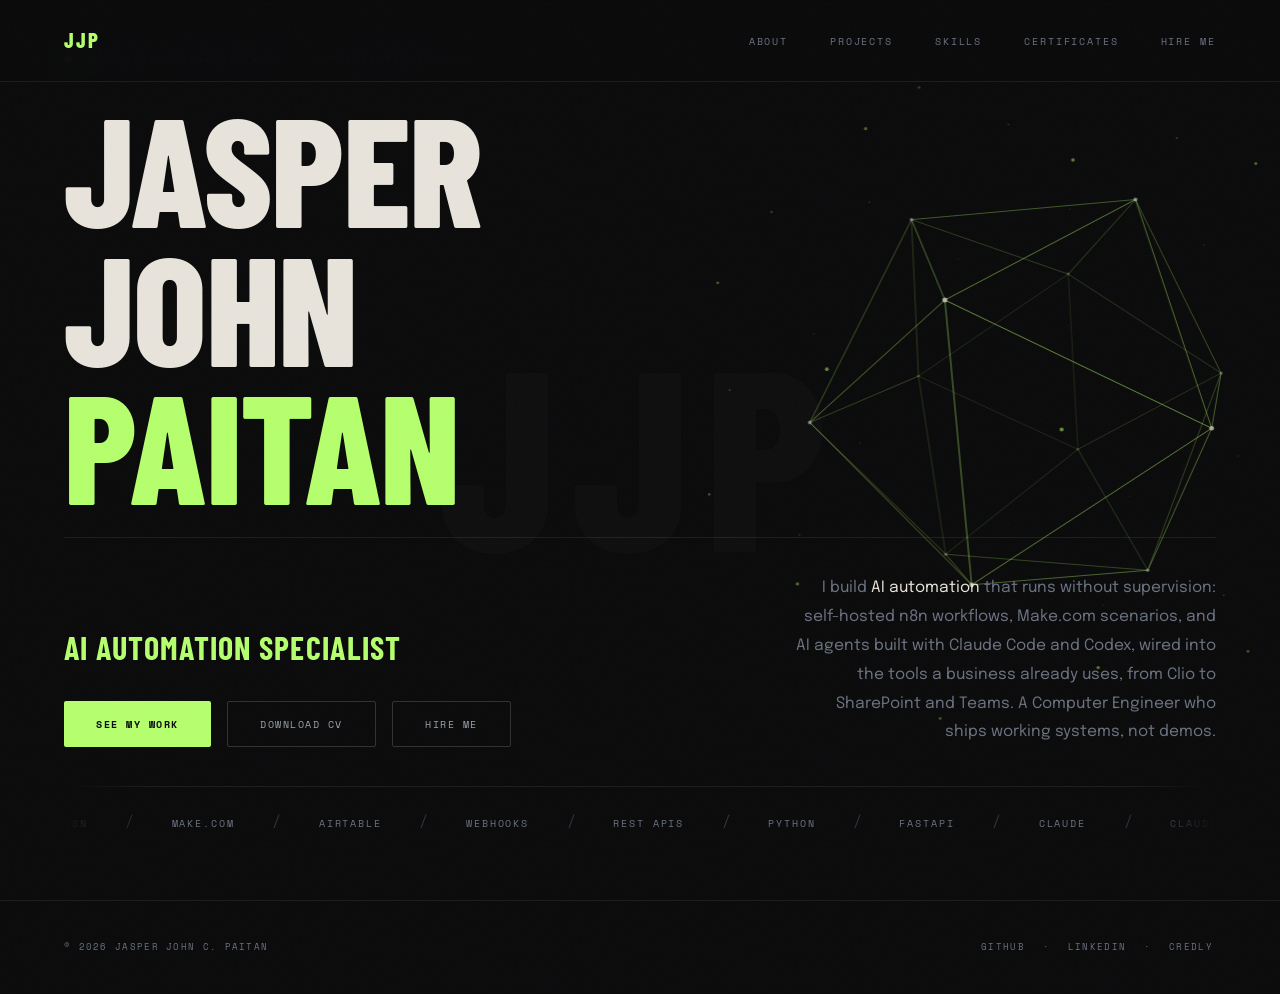
==== commit afa4aecd: "Retitle to AI Automation Specialist & Agentic Engineer, add new skills and experience Hero, page tit" ====
--- a/index.html
+++ b/index.html
@@ -1 +1 @@
-<!DOCTYPE html><html lang="en"><head><meta charset="UTF-8"><meta name="viewport" content="width=device-width,initial-scale=1"><title>Jasper John Paitan — AI Automation Specialist &amp; AI Developer</title><meta name="description" content="Jasper John Paitan builds AI automation and AI agents: self-hosted n8n workflows, Make.com scenarios, no-code platform integrations, multi-provider LLM systems, and private local AI. Computer Engineer, available for remote work."><meta name="keywords" content="AI automation specialist, AI developer, AI automation, n8n, Make.com, no-code automation, workflow automation, AI agents, agentic engineer, Airtable, webhooks, Python, remote"><meta name="theme-color" content="#0a0a0b"><meta property="og:title" content="Jasper John Paitan — AI Automation Specialist &amp; AI Developer"><meta property="og:description" content="AI automation that runs itself: self-hosted n8n, Make.com, no-code platforms, and AI agents built on a real engineering foundation."><meta property="og:type" content="website"><meta property="og:url" content="https://jasper-0918.github.io/"><link rel="icon" href="data:image/svg+xml,%3Csvg xmlns='http://www.w3.org/2000/svg' viewBox='0 0 64 64'%3E%3Crect width='64' height='64' rx='12' fill='%230a0a0b'/%3E%3Ctext x='32' y='45' font-family='Arial,sans-serif' font-size='30' font-weight='900' fill='%23b5ff6d' text-anchor='middle'%3EJP%3C/text%3E%3C/svg%3E"><link rel="preconnect" href="https://fonts.googleapis.com"><link rel="preconnect" href="https://fonts.gstatic.com" crossorigin><link href="https://fonts.googleapis.com/css2?family=Barlow+Condensed:wght@600;700;800&family=Epilogue:wght@300;400;500&family=Space+Mono:wght@400;700&display=swap" rel="stylesheet"><style>*,::after,::before{box-sizing:border-box;margin:0;padding:0}:root{--bg:#0a0a0b;--bg-1:#111214;--bg-2:#17191c;--line:rgba(255,255,255,0.08);--line-h:rgba(255,255,255,0.16);--text:#e8e4dc;--sub:#6b7280;--sub-h:#9ba3ae;--accent:#b5ff6d;--accent-d:rgba(181,255,109,0.08);--accent-m:rgba(181,255,109,0.15);--blue:#64b4ff;--amber:#ffb35c;--violet:#c39bff;--c-auto:#b5ff6d;--c-aidev:#64b4ff;--c-nocode:#ffb35c;--c-eng:#c39bff;--display:'Barlow Condensed',sans-serif;--body:'Epilogue',sans-serif;--mono:'Space Mono',monospace;--r:cubic-bezier(0.25,0.46,0.45,0.94);--out:cubic-bezier(0.16,1,0.3,1)}html{scroll-behavior:smooth}body{background:var(--bg);color:var(--text);font-family:var(--body);font-size:16px;line-height:1.75;-webkit-font-smoothing:antialiased;overflow-x:hidden}::selection{background:var(--accent);color:#0a0a0b}::-webkit-scrollbar{width:3px}::-webkit-scrollbar-track{background:var(--bg)}::-webkit-scrollbar-thumb{background:#2a2d33;border-radius:2px}::-webkit-scrollbar-thumb:hover{background:var(--accent)}a{text-decoration:none}button{font:inherit;background:0 0;border:none;cursor:pointer;color:inherit}:focus-visible{outline:1.5px solid var(--accent);outline-offset:3px;border-radius:2px}svg.ic{width:1em;height:1em;stroke:currentColor;fill:none;stroke-width:2;stroke-linecap:round;stroke-linejoin:round;vertical-align:-.12em;flex-shrink:0}.grain{position:fixed;inset:-50%;width:200%;height:200%;z-index:300;pointer-events:none;opacity:.032;background-image:url("data:image/svg+xml,%3Csvg xmlns='http://www.w3.org/2000/svg' width='140' height='140'%3E%3Cfilter id='n'%3E%3CfeTurbulence type='fractalNoise' baseFrequency='0.85' numOctaves='2' stitchTiles='stitch'/%3E%3C/filter%3E%3Crect width='100%25' height='100%25' filter='url(%23n)'/%3E%3C/svg%3E");animation:grain 9s steps(6) infinite}@keyframes grain{0%,100%{transform:translate(0,0)}20%{transform:translate(-2%,2%)}40%{transform:translate(2%,-1%)}60%{transform:translate(-1%,-2%)}80%{transform:translate(1%,1%)}}#progress{position:fixed;top:0;left:0;height:2px;width:0;background:linear-gradient(90deg,var(--accent),#7ed957);z-index:400;box-shadow:0 0 12px rgba(181,255,109,.5)}#wipe{position:fixed;inset:0;z-index:250;pointer-events:none;visibility:hidden}#wipe.active{visibility:visible}.wipe-panel{position:absolute;top:-12%;bottom:-12%;left:-14%;right:-14%;background:#0d0e10;border-right:2px solid var(--accent);transform:translateX(-112%) skewX(-7deg)}.wipe-panel.p2{background:var(--accent);opacity:.14;border:none}#wipe.in .wipe-panel{transform:translateX(0) skewX(-7deg);transition:transform .34s cubic-bezier(.7,0,.3,1)}#wipe.in .wipe-panel.p2{transition-delay:.05s}#wipe.out .wipe-panel{transform:translateX(112%) skewX(-7deg);transition:transform .38s cubic-bezier(.7,0,.3,1)}#wipe.out .wipe-panel.p2{transition-delay:.05s}.wipe-label{position:absolute;top:50%;left:50%;transform:translate(-50%,-50%);font-family:var(--display);font-weight:800;font-size:clamp(3rem,9vw,8rem);letter-spacing:.04em;text-transform:uppercase;color:transparent;-webkit-text-stroke:1.5px var(--accent);opacity:0;white-space:nowrap}#wipe.in .wipe-label{opacity:1;transition:opacity .18s .12s}#wipe.out .wipe-label{opacity:0;transition:opacity .14s}nav{position:fixed;top:0;left:0;right:0;z-index:102;display:flex;align-items:center;justify-content:space-between;padding:1.4rem 5vw;background:rgba(10,10,11,.85);-webkit-backdrop-filter:blur(18px) saturate(140%);backdrop-filter:blur(18px) saturate(140%);border-bottom:1px solid var(--line)}.nav-logo{font-family:var(--display);font-size:1.3rem;font-weight:800;letter-spacing:.1em;text-transform:uppercase;color:var(--accent);position:relative;z-index:102}.nav-items{display:flex;gap:2.6rem;list-style:none}.nav-items a{font-family:var(--mono);font-size:.6rem;letter-spacing:.2em;text-transform:uppercase;color:var(--sub);transition:color .2s;position:relative;padding:.6rem 0 .3rem}.nav-items a::after{content:'';position:absolute;left:0;bottom:0;width:100%;height:1px;background:var(--accent);transform:scaleX(0);transform-origin:right;transition:transform .3s var(--out)}.nav-items a:hover{color:var(--accent)}.nav-items a:hover::after{transform:scaleX(1);transform-origin:left}.nav-items a.active{color:var(--accent)}.nav-items a.active::after{transform:scaleX(1)}.nav-burger{display:none;z-index:102;padding:.5rem;flex-direction:column;gap:6px}.nav-burger span{display:block;width:26px;height:1.5px;background:var(--text);transition:transform .32s var(--out),opacity .2s}body.menu-open .nav-burger span:first-child{transform:translateY(7.5px) rotate(45deg)}body.menu-open .nav-burger span:nth-child(2){opacity:0}body.menu-open .nav-burger span:nth-child(3){transform:translateY(-7.5px) rotate(-45deg)}.mobile-menu{position:fixed;inset:0;z-index:101;background:rgba(10,10,11,.97);-webkit-backdrop-filter:blur(24px);backdrop-filter:blur(24px);display:flex;flex-direction:column;justify-content:center;padding:0 8vw;gap:.5rem;opacity:0;visibility:hidden;transition:opacity .35s var(--out),visibility .35s}body.menu-open .mobile-menu{opacity:1;visibility:visible}.mobile-menu a{font-family:var(--display);font-size:clamp(2.6rem,10vw,4rem);font-weight:800;text-transform:uppercase;color:var(--text);line-height:1.15;display:flex;align-items:baseline;gap:1.25rem;transform:translateY(24px);opacity:0;transition:transform .5s var(--out),opacity .5s,color .2s}body.menu-open .mobile-menu a{transform:none;opacity:1}body.menu-open .mobile-menu a:nth-child(2){transition-delay:.05s}body.menu-open .mobile-menu a:nth-child(3){transition-delay:.1s}body.menu-open .mobile-menu a:nth-child(4){transition-delay:.15s}body.menu-open .mobile-menu a:nth-child(5){transition-delay:.2s}.mobile-menu a:hover{color:var(--accent)}.mobile-menu a small{font-family:var(--mono);font-size:.65rem;letter-spacing:.2em;color:var(--accent);font-weight:400}.page{display:none;min-height:100svh}.page.active{display:block}.wrap{max-width:1300px;margin:0 auto;padding:7.5rem 5vw 4rem}.sec-head{display:flex;align-items:center;gap:1.5rem;margin-bottom:3rem}.sec-num{font-family:var(--mono);font-size:.58rem;color:var(--accent);letter-spacing:.22em;flex-shrink:0}.sec-title{font-family:var(--display);font-size:clamp(2.6rem,5vw,4.2rem);font-weight:800;letter-spacing:-.01em;text-transform:uppercase;color:var(--text);line-height:.95}.sec-rule{flex:1;height:1px;background:linear-gradient(90deg,var(--line),transparent)}.rv{opacity:0;transform:translateY(22px);filter:blur(5px)}.page.active .rv{transition:opacity .7s var(--r),transform .7s var(--r),filter .7s var(--r)}.rv.on{opacity:1;transform:none;filter:none}.tilt-scene{perspective:1100px}[data-tilt]{transform-style:preserve-3d;transition:transform .5s var(--out);position:relative;overflow:hidden}[data-tilt].tilting{transition:none}[data-tilt]::after{content:'';position:absolute;inset:0;pointer-events:none;opacity:0;transition:opacity .4s;background:radial-gradient(420px circle at var(--gx,50%) var(--gy,50%),rgba(255,255,255,.055),transparent 62%)}[data-tilt]:hover::after{opacity:1}#page-home{display:none;flex-direction:column;justify-content:flex-end;padding:0 5vw 7vh;position:relative;overflow:hidden}#page-home.active{display:flex}#hero3d{position:absolute;top:0;right:-4vw;width:56vw;height:100%;z-index:0;pointer-events:none;opacity:.85}.hero-bg-text{position:absolute;top:50%;left:50%;transform:translate(-50%,-50%);font-family:var(--display);font-size:clamp(16vw,20vw,26vw);font-weight:800;letter-spacing:.06em;text-transform:uppercase;color:rgba(255,255,255,.02);white-space:nowrap;-webkit-user-select:none;user-select:none;pointer-events:none;line-height:1;z-index:0}.hero-eyebrow{display:flex;align-items:center;gap:.9rem;margin-bottom:2rem;font-family:var(--mono);font-size:.6rem;letter-spacing:.2em;text-transform:uppercase;color:var(--sub);position:relative;z-index:2}.hero-dot{width:7px;height:7px;border-radius:50%;background:var(--accent);animation:pulse 2.4s ease-in-out infinite;flex-shrink:0;box-shadow:0 0 10px rgba(181,255,109,.6)}@keyframes pulse{0%,100%{opacity:1}50%{opacity:.25}}.hero-name{font-family:var(--display);font-size:clamp(4rem,12vw,12.5rem);font-weight:800;line-height:.9;letter-spacing:-.01em;text-transform:uppercase;color:var(--text);margin-bottom:1.5rem;position:relative;z-index:2}.hero-name em{font-style:normal;color:var(--accent)}.hero-name .ln{display:block;overflow:hidden}.hero-name .ln span{display:inline-block;transform:translateY(110%);animation:rise 1s var(--out) forwards}.hero-name .ln:nth-child(2) span{animation-delay:.08s}.hero-name .ln:nth-child(3) span{animation-delay:.16s}@keyframes rise{to{transform:none}}.hero-bottom{display:flex;align-items:flex-end;justify-content:space-between;gap:3rem;flex-wrap:wrap;padding-top:2.25rem;border-top:1px solid var(--line);position:relative;z-index:2}.hero-role{font-family:var(--display);font-size:clamp(1.3rem,2.6vw,2rem);font-weight:700;letter-spacing:.04em;text-transform:uppercase;color:var(--sub-h);margin-bottom:1.6rem}.hero-role span{color:var(--accent)}.hero-desc{max-width:420px;color:var(--sub);font-size:.975rem;line-height:1.85;text-align:right}.ctas{display:flex;gap:1rem;flex-wrap:wrap}.btn{display:inline-flex;align-items:center;gap:.6rem;font-family:var(--mono);font-size:.6rem;letter-spacing:.16em;text-transform:uppercase;padding:.85rem 2rem;border-radius:2px;transition:background .22s var(--r),color .22s var(--r),border-color .22s var(--r),box-shadow .22s var(--r);cursor:pointer;border:none;will-change:transform}.btn-fill{background:var(--accent);color:#0a0a0b;font-weight:700}.btn-fill:hover{background:#cf8;box-shadow:0 8px 32px rgba(181,255,109,.25)}.btn-line{border:1px solid var(--line-h);color:var(--sub-h);background:0 0}.btn-line:hover{border-color:var(--accent);color:var(--accent);background:var(--accent-d)}.about-grid{display:grid;grid-template-columns:1.15fr .85fr;gap:4.5rem;align-items:start}.about-copy p{font-size:1.05rem;line-height:1.95;color:var(--sub-h);margin-bottom:1.4rem}.about-copy p:last-child{margin-bottom:0}.about-copy strong{color:var(--text);font-weight:500}.info-row{display:flex;justify-content:space-between;align-items:baseline;gap:2rem;padding:1rem 0;border-bottom:1px solid var(--line)}.info-row:first-child{border-top:1px solid var(--line)}.ikey{font-family:var(--mono);font-size:.58rem;letter-spacing:.18em;text-transform:uppercase;color:var(--sub);flex-shrink:0}.ival{color:var(--text);font-size:.875rem;text-align:right;line-height:1.55}.ival a{color:var(--accent);transition:opacity .2s}.ival a:hover{opacity:.65}.status{display:inline-flex;align-items:center;gap:.5rem;background:var(--accent-d);border:1px solid rgba(181,255,109,.2);border-radius:100px;padding:.22rem .85rem;font-size:.6rem;color:var(--accent);font-family:var(--mono);letter-spacing:.1em}.status i{width:6px;height:6px;border-radius:50%;background:var(--accent);animation:pulse 2.4s ease-in-out infinite}.value-grid{display:grid;grid-template-columns:repeat(3,1fr);gap:2px;background:var(--line);border:1px solid var(--line);margin-top:3rem}.value-block{background:var(--bg-1);padding:2rem}.value-icon{width:40px;height:40px;border:1px solid rgba(181,255,109,.3);border-radius:10px;background:var(--accent-d);display:flex;align-items:center;justify-content:center;margin-bottom:1.1rem;transform:translateZ(30px)}.value-icon svg{width:18px;height:18px;stroke:var(--accent);fill:none;stroke-width:2;stroke-linecap:round;stroke-linejoin:round}.value-title{font-family:var(--display);font-size:1.35rem;font-weight:800;text-transform:uppercase;letter-spacing:.02em;color:var(--text);margin-bottom:.6rem;line-height:1;transform:translateZ(20px)}.value-desc{font-size:.85rem;color:var(--sub-h);line-height:1.75;transform:translateZ(12px)}.exp-card{padding:2.25rem;border:1px solid var(--line);background:var(--bg-1);border-radius:4px;margin-top:3rem}.exp-header{display:flex;justify-content:space-between;align-items:flex-start;gap:2rem;margin-bottom:1.5rem;flex-wrap:wrap}.exp-title{font-family:var(--display);font-size:clamp(1.5rem,2.6vw,2rem);font-weight:800;text-transform:uppercase;letter-spacing:.02em;color:var(--text);line-height:1}.exp-co{color:var(--accent);font-family:var(--mono);font-size:.65rem;letter-spacing:.12em;margin-top:.4rem}.exp-period{font-family:var(--mono);font-size:.6rem;letter-spacing:.12em;color:var(--sub);white-space:nowrap;padding-top:.3rem}.exp-list{list-style:none;display:flex;flex-direction:column;gap:.75rem}.exp-list li{position:relative;padding-left:1.7rem;font-size:.925rem;color:var(--sub-h);line-height:1.7}.exp-list li::before{content:'▸';color:var(--accent);position:absolute;left:0;top:0}.certs-grid{display:grid;grid-template-columns:repeat(auto-fit,minmax(250px,1fr));gap:2px;background:var(--line);border:1px solid var(--line);margin-top:2px}.cert-block{background:var(--bg-1);padding:1.75rem 2rem;transition:background .2s}.cert-block:hover{background:var(--bg-2)}.cert-issuer{font-family:var(--mono);font-size:.55rem;letter-spacing:.2em;text-transform:uppercase;color:var(--accent);margin-bottom:.5rem;transform:translateZ(24px)}.cert-name{font-family:var(--display);font-size:1.25rem;font-weight:700;text-transform:uppercase;letter-spacing:.02em;color:var(--text);line-height:1.05;margin-bottom:.5rem;transform:translateZ(16px)}.cert-date{font-family:var(--mono);font-size:.58rem;color:var(--sub);transform:translateZ(10px)}.pstack{border:1px solid var(--line);background:var(--bg-1)}.pitem{border-bottom:1px solid var(--line)}.pitem:last-child{border-bottom:none}.phead{width:100%;display:flex;align-items:center;gap:1.75rem;padding:1.6rem 2.25rem;text-align:left;transition:background .25s;position:relative}.phead:hover{background:var(--bg-2)}.pnum{font-family:var(--mono);font-size:.6rem;color:var(--sub);letter-spacing:.15em;flex-shrink:0;width:2rem}.pname{font-family:var(--display);font-size:clamp(1.5rem,3.4vw,2.6rem);font-weight:800;text-transform:uppercase;letter-spacing:0;color:var(--text);line-height:.95;transition:color .25s;flex:1}.phead:hover .pname,.pitem.open .pname{color:var(--accent)}.ptags{display:flex;gap:.5rem;align-items:center;flex-shrink:0;flex-wrap:wrap;justify-content:flex-end}.pbadge{font-family:var(--mono);font-size:.53rem;letter-spacing:.14em;text-transform:uppercase;padding:.3rem .8rem;border-radius:100px;border:1px solid rgba(181,255,109,.3);color:var(--accent);white-space:nowrap}.pbadge.thesis{border-color:rgba(100,180,255,.3);color:var(--blue)}.pyear{font-family:var(--mono);font-size:.6rem;color:var(--sub);letter-spacing:.1em;flex-shrink:0}.pplus{width:34px;height:34px;border:1px solid var(--line-h);border-radius:50%;display:flex;align-items:center;justify-content:center;flex-shrink:0;transition:all .3s var(--out)}.pplus svg{width:14px;height:14px;stroke:var(--sub-h);stroke-width:2;stroke-linecap:round;transition:transform .35s var(--out),stroke .2s}.pitem.open .pplus{border-color:var(--accent);background:var(--accent-d)}.pitem.open .pplus svg{transform:rotate(45deg);stroke:var(--accent)}.pbody{display:grid;grid-template-rows:0fr;transition:grid-template-rows .55s var(--out)}.pitem.open .pbody{grid-template-rows:1fr}.pbody-in{overflow:hidden}.pbody-pad{padding:.5rem 2.25rem 2.5rem 2.25rem}.ptagline{font-family:var(--mono);font-size:.62rem;letter-spacing:.14em;color:var(--blue);margin-bottom:1.25rem}.pdesc{font-size:.975rem;color:var(--sub-h);line-height:1.9;max-width:74ch;margin-bottom:1.75rem}.pcols{display:grid;grid-template-columns:1fr 1fr;gap:2.5rem;align-items:start}.pdl{font-family:var(--mono);font-size:.55rem;letter-spacing:.2em;text-transform:uppercase;color:var(--sub);margin-bottom:.9rem;padding-bottom:.6rem;border-bottom:1px solid var(--line)}.pbullets{list-style:none;display:flex;flex-direction:column;gap:.7rem;margin-bottom:1.75rem}.pbullets.two{display:grid;grid-template-columns:1fr 1fr;gap:.7rem 2.5rem}.pbullets li{position:relative;padding-left:1.8rem;font-size:.9rem;color:var(--sub-h);line-height:1.65}.pbullets li::before{content:'→';color:var(--accent);position:absolute;left:0;top:0}.pbullets b{color:var(--text);font-weight:500}code{font-family:var(--mono);font-size:.82em;color:var(--blue);background:rgba(100,180,255,.08);padding:.1em .35em;border-radius:2px}.pstackrow{display:flex;flex-wrap:wrap;gap:.5rem;margin-bottom:1.75rem}.stag{font-family:var(--mono);font-size:.58rem;letter-spacing:.06em;padding:.3rem .8rem;border:1px solid var(--line);border-radius:2px;color:var(--sub)}.plinks{display:flex;gap:.9rem;flex-wrap:wrap}.plink{display:inline-flex;align-items:center;gap:.5rem;font-family:var(--mono);font-size:.58rem;letter-spacing:.14em;text-transform:uppercase;color:var(--accent);border:1px solid rgba(181,255,109,.3);border-radius:2px;padding:.55rem 1.1rem;transition:all .2s}.plink:hover{background:var(--accent-d);border-color:var(--accent)}.plink::after{content:'↗'}.embed-shell{border:1px solid var(--line);border-radius:3px;overflow:hidden;background:var(--bg-2)}.embed-shell iframe{width:100%;border:none;display:block;background:#08090d}.embed-shell.app iframe{height:520px}.embed-shell.app.wide iframe{height:660px}.embed-note{font-family:var(--mono);font-size:.58rem;letter-spacing:.06em;color:var(--sub-h);padding:.7rem 1rem;border-bottom:1px solid var(--line);display:flex;align-items:center;gap:.6rem;background:linear-gradient(135deg,rgba(181,255,109,.05) 0,transparent 60%)}.embed-dot{width:6px;height:6px;border-radius:50%;background:var(--accent);flex-shrink:0;animation:pulse 2.4s ease-in-out infinite}.yt-lite{position:relative;display:block;width:100%;aspect-ratio:16/9;background:#000;border:1px solid var(--line);border-radius:3px;overflow:hidden;cursor:pointer;padding:0}.yt-lite img{width:100%;height:100%;object-fit:cover;opacity:.55;transition:opacity .3s,transform .6s var(--out)}.yt-lite:hover img{opacity:.8;transform:scale(1.03)}.yt-ring{position:absolute;top:50%;left:50%;transform:translate(-50%,-50%);width:64px;height:64px;border-radius:50%;border:1.5px solid rgba(255,255,255,.5);background:rgba(10,10,11,.55);display:flex;align-items:center;justify-content:center;transition:border-color .25s,background .25s;pointer-events:none}.yt-lite:hover .yt-ring{border-color:var(--accent);background:rgba(181,255,109,.12)}.yt-tri{width:0;height:0;border-top:10px solid transparent;border-bottom:10px solid transparent;border-left:16px solid #fff;margin-left:4px;transition:border-left-color .25s}.yt-lite:hover .yt-tri{border-left-color:var(--accent)}.yt-note{position:absolute;bottom:.8rem;left:1rem;font-family:var(--mono);font-size:.58rem;letter-spacing:.16em;text-transform:uppercase;color:#fff;opacity:.85;pointer-events:none}.yt-lite iframe{position:absolute;inset:0;width:100%;height:100%;border:none}.diagram-shell{border:1px solid var(--line);border-radius:3px;background:var(--bg-2);padding:1rem}.demo-note{font-size:.78rem;line-height:1.55;color:var(--muted);border-left:2px solid var(--accent);padding:.15rem 0 .15rem .7rem;margin:.2rem 0 .85rem}.embed-shell.guard{transition:border-color .25s ease}.embed-shell.guard:hover{border-color:var(--accent)}.embed-shell.guard iframe{height:640px}.embed-cap{font-size:.7rem;color:var(--muted);margin:.45rem 0 1.1rem;letter-spacing:.02em}.plink-inline{color:var(--accent);text-decoration:none;border-bottom:1px solid transparent;transition:border-color .2s ease}.plink-inline:hover{border-bottom-color:var(--accent)}@media(max-width:760px){.embed-shell.guard iframe{height:540px}}.diagram-shell svg{width:100%;height:auto;display:block}.diagram-shell text{font-family:'Space Mono',monospace}.dg-flow{stroke-dasharray:5 5;animation:dashmove 1.1s linear infinite}@keyframes dashmove{to{stroke-dashoffset:-10}}@media(prefers-reduced-motion:reduce){.dg-flow{animation:none}}.chipbar{display:flex;gap:.5rem;flex-wrap:wrap;align-items:center;margin-bottom:1.75rem}.chip{position:relative;display:inline-flex;align-items:center;gap:.55rem;font-family:var(--mono);font-size:.58rem;letter-spacing:.15em;text-transform:uppercase;padding:.62rem 1.15rem;border:1px solid var(--line);border-radius:100px;color:var(--sub);background:var(--bg-1);transition:color .22s var(--r),border-color .22s var(--r),background .22s var(--r),transform .22s var(--out);white-space:nowrap}.chip:hover{color:var(--text);border-color:var(--line-h);transform:translateY(-2px)}.chip .dot{width:6px;height:6px;border-radius:50%;background:currentColor;opacity:.55;flex-shrink:0;transition:opacity .22s,box-shadow .22s}.chip .n{font-size:.92em;opacity:.5}.chip[aria-pressed=true]{color:#0a0a0b;background:var(--accent);border-color:var(--accent);font-weight:700}.chip[aria-pressed=true] .dot{opacity:1}.chip[aria-pressed=true] .n{opacity:.62}.chip[data-g=auto]{--cc:var(--c-auto)}.chip[data-g=aidev]{--cc:var(--c-aidev)}.chip[data-g=nocode]{--cc:var(--c-nocode)}.chip[data-g=eng]{--cc:var(--c-eng)}.chip[data-g=web]{--cc:var(--c-eng)}.chip[data-g]:not([data-g=all]) .dot{background:var(--cc);opacity:.85}.chip[data-g]:not([data-g=all])[aria-pressed=true]{background:var(--cc);border-color:var(--cc);color:#0a0a0b}.chip[data-g]:not([data-g=all])[aria-pressed=true] .dot{background:#0a0a0b}.filter-count{font-family:var(--mono);font-size:.58rem;letter-spacing:.16em;text-transform:uppercase;color:var(--sub);margin-left:auto;padding-left:1rem}.skills-group-lbl{font-family:var(--mono);font-size:.58rem;letter-spacing:.25em;text-transform:uppercase;color:var(--sub);padding-bottom:1rem}.sk-hint{font-family:var(--mono);font-size:.58rem;letter-spacing:.12em;color:var(--sub);margin-bottom:1.5rem;display:flex;align-items:center;gap:.6rem}.sk-hint svg{width:13px;height:13px;stroke:var(--accent);fill:none;stroke-width:2;stroke-linecap:round;stroke-linejoin:round}.sk-grid{display:grid;grid-template-columns:repeat(auto-fill,minmax(178px,1fr));gap:.7rem}.sk{position:relative;display:flex;flex-direction:column;align-items:flex-start;gap:.42rem;text-align:left;background:var(--bg-1);border:1px solid var(--line);border-radius:5px;padding:1.05rem 1.15rem 1rem;transition:transform .34s var(--out),border-color .24s var(--r),background .24s var(--r),box-shadow .34s var(--out);will-change:transform;overflow:hidden}.sk::before{content:'';position:absolute;left:0;top:0;bottom:0;width:2px;background:var(--cc,var(--accent));transform:scaleY(0);transform-origin:bottom;transition:transform .34s var(--out)}.sk::after{content:'';position:absolute;inset:0;pointer-events:none;opacity:0;transition:opacity .34s;background:radial-gradient(260px circle at var(--gx,50%) var(--gy,50%),rgba(255,255,255,.06),transparent 60%)}.sk-top{display:flex;align-items:center;gap:.5rem;width:100%}.sk-dot{width:7px;height:7px;border-radius:50%;background:var(--cc,var(--accent));opacity:.65;flex-shrink:0;transition:opacity .28s,box-shadow .28s}.sk-name.lc,.skm-name.lc{text-transform:none}.sk-name{font-family:var(--display);font-size:1.12rem;font-weight:700;letter-spacing:.01em;text-transform:uppercase;color:var(--text);line-height:1.05;transition:color .24s}.sk-micro{font-family:var(--mono);font-size:.545rem;letter-spacing:.11em;text-transform:uppercase;color:var(--sub);line-height:1.5;transition:color .24s}.sk-open{position:absolute;top:.85rem;right:.9rem;font-family:var(--mono);font-size:.72rem;color:var(--cc,var(--accent));opacity:0;transform:translateY(-4px);transition:opacity .28s,transform .28s var(--out)}.sk:focus-visible,.sk:hover{transform:translateY(-7px) scale(1.07);z-index:6;background:var(--bg-2);border-color:var(--cc,var(--accent));box-shadow:0 22px 48px -16px rgba(0,0,0,.85),0 0 0 1px rgba(255,255,255,.04)}.sk:focus-visible::before,.sk:hover::before{transform:scaleY(1);transform-origin:top}.sk:hover::after{opacity:1}.sk:focus-visible .sk-dot,.sk:hover .sk-dot{opacity:1;box-shadow:0 0 10px var(--cc,var(--accent))}.sk:focus-visible .sk-name,.sk:hover .sk-name{color:var(--cc,var(--accent))}.sk:focus-visible .sk-micro,.sk:hover .sk-micro{color:var(--sub-h)}.sk:focus-visible .sk-open,.sk:hover .sk-open{opacity:1;transform:none}.sk:active{transform:translateY(-3px) scale(1.02)}.sk[data-c=auto]{--cc:var(--c-auto)}.sk[data-c=aidev]{--cc:var(--c-aidev)}.sk[data-c=nocode]{--cc:var(--c-nocode)}.sk[data-c=eng]{--cc:var(--c-eng)}.skm[data-c=auto]{--cc:var(--c-auto)}.skm[data-c=aidev]{--cc:var(--c-aidev)}.skm[data-c=nocode]{--cc:var(--c-nocode)}.skm[data-c=eng]{--cc:var(--c-eng)}.sk.hide{display:none}.sk.enter{animation:skIn .42s var(--out) both}@keyframes skIn{from{opacity:0;transform:translateY(12px) scale(.94)}to{opacity:1;transform:none}}.skm{position:fixed;inset:0;z-index:220;display:flex;align-items:center;justify-content:center;padding:5vh 5vw;visibility:hidden}.skm.open{visibility:visible}.skm-bd{position:absolute;inset:0;background:rgba(6,7,8,.78);-webkit-backdrop-filter:blur(9px);backdrop-filter:blur(9px);opacity:0;transition:opacity .3s var(--r)}.skm.open .skm-bd{opacity:1}.skm-card{position:relative;width:min(560px,100%);max-height:88vh;overflow-y:auto;background:var(--bg-1);border:1px solid var(--line-h);border-radius:8px;padding:2.4rem 2.4rem 2.1rem;box-shadow:0 40px 90px -24px rgba(0,0,0,.95);opacity:0;transform:translateY(22px) scale(.94);transition:opacity .34s var(--out),transform .34s var(--out)}.skm.open .skm-card{opacity:1;transform:none}.skm-card::before{content:'';position:absolute;left:0;right:0;top:0;height:2px;background:var(--cc,var(--accent))}.skm-close{position:absolute;top:1.1rem;right:1.1rem;width:34px;height:34px;border:1px solid var(--line);border-radius:50%;display:flex;align-items:center;justify-content:center;color:var(--sub);transition:all .22s}.skm-close:hover{border-color:var(--cc,var(--accent));color:var(--cc,var(--accent));background:rgba(255,255,255,.03);transform:rotate(90deg)}.skm-close svg{width:14px;height:14px;stroke:currentColor;fill:none;stroke-width:2;stroke-linecap:round}.skm-cat{display:inline-flex;align-items:center;gap:.5rem;font-family:var(--mono);font-size:.55rem;letter-spacing:.2em;text-transform:uppercase;color:var(--cc,var(--accent));margin-bottom:.9rem}.skm-cat i{width:6px;height:6px;border-radius:50%;background:currentColor;display:block}.skm-name{font-family:var(--display);font-size:clamp(2rem,5vw,2.9rem);font-weight:800;text-transform:uppercase;letter-spacing:.005em;color:var(--text);line-height:.98;margin-bottom:1.35rem;padding-right:2.5rem}.skm-lvl{display:flex;align-items:center;gap:.85rem;margin-bottom:1.5rem;padding-bottom:1.5rem;border-bottom:1px solid var(--line)}.skm-bars{display:flex;gap:4px}.skm-bars i{display:block;width:26px;height:4px;border-radius:2px;background:var(--line-h);transition:background .3s}.skm-bars i.on{background:var(--cc,var(--accent))}.skm-lvlname{font-family:var(--mono);font-size:.58rem;letter-spacing:.16em;text-transform:uppercase;color:var(--text)}.skm-lvldesc{font-family:var(--mono);font-size:.55rem;letter-spacing:.06em;color:var(--sub);margin-left:auto;text-align:right}.skm-note{font-size:.965rem;line-height:1.85;color:var(--sub-h);margin-bottom:1.6rem}.skm-wl{font-family:var(--mono);font-size:.55rem;letter-spacing:.2em;text-transform:uppercase;color:var(--sub);margin-bottom:.75rem}.skm-where{display:flex;flex-wrap:wrap;gap:.45rem}.skm-where span{font-family:var(--mono);font-size:.575rem;letter-spacing:.06em;padding:.35rem .8rem;border:1px solid var(--line);border-radius:100px;color:var(--sub-h);background:var(--bg-2)}.skm-cta{margin-top:1.75rem;padding-top:1.5rem;border-top:1px solid var(--line);display:flex;gap:.7rem;flex-wrap:wrap}.rot{display:inline-block;height:1.14em;overflow:hidden;vertical-align:-.16em}.rot ul{list-style:none;padding:0;margin:0;animation:roll 13.2s cubic-bezier(.76,0,.24,1) infinite}.rot li{height:1.14em;line-height:1.14em;color:var(--accent);white-space:nowrap}@keyframes roll{0%,18%{transform:translateY(0)}25%,43%{transform:translateY(-1.14em)}50%,68%{transform:translateY(-2.28em)}75%,93%{transform:translateY(-3.42em)}100%{transform:translateY(-4.56em)}}.mq{position:relative;z-index:2;margin-top:2.4rem;padding-top:1.4rem;border-top:1px solid var(--line);overflow:hidden;-webkit-mask-image:linear-gradient(90deg,transparent,#000 8%,#000 92%,transparent);mask-image:linear-gradient(90deg,transparent,#000 8%,#000 92%,transparent)}.mq-track{display:flex;gap:0;width:max-content;animation:mqroll 42s linear infinite}.mq:hover .mq-track{animation-play-state:paused}.mq-set{display:flex;align-items:center;gap:2.4rem;padding-right:2.4rem;flex-shrink:0}.mq-set span{font-family:var(--mono);font-size:.6rem;letter-spacing:.2em;text-transform:uppercase;color:var(--sub);white-space:nowrap;transition:color .22s}.mq-set span:hover{color:var(--accent)}.mq-set b{color:#2e3238;font-weight:400}@keyframes mqroll{to{transform:translateX(-50%)}}.value-block{position:relative}.value-block::before{content:'';position:absolute;left:0;top:0;bottom:0;width:2px;background:var(--cc,var(--accent));transform:scaleY(0);transform-origin:bottom;transition:transform .4s var(--out)}.value-block:hover::before{transform:scaleY(1);transform-origin:top}.value-block[data-g=auto]{--cc:var(--c-auto)}.value-block[data-g=aidev]{--cc:var(--c-aidev)}.value-block[data-g=nocode]{--cc:var(--c-nocode)}.value-block[data-g=eng]{--cc:var(--c-eng)}.value-block .value-icon{border-color:color-mix(in srgb,var(--cc,var(--accent)) 32%,transparent);background:color-mix(in srgb,var(--cc,var(--accent)) 8%,transparent)}.value-block .value-icon svg{stroke:var(--cc,var(--accent))}.pitem{position:relative}.phead::before{content:'';position:absolute;left:0;top:0;bottom:0;width:2px;background:var(--accent);transform:scaleY(0);transition:transform .34s var(--out)}.phead:hover::before,.pitem.open .phead::before{transform:scaleY(1)}.pitem.filtered{display:none}#totop{position:fixed;right:max(1.4rem,3vw);bottom:1.6rem;z-index:99;width:44px;height:44px;border:1px solid var(--line-h);border-radius:50%;background:rgba(17,18,20,.9);-webkit-backdrop-filter:blur(10px);backdrop-filter:blur(10px);display:flex;align-items:center;justify-content:center;color:var(--sub-h);opacity:0;visibility:hidden;transform:translateY(12px);transition:opacity .3s,visibility .3s,transform .3s var(--out),border-color .2s,color .2s}#totop.on{opacity:1;visibility:visible;transform:none}#totop:hover{border-color:var(--accent);color:var(--accent)}#totop svg{width:16px;height:16px;stroke:currentColor;fill:none;stroke-width:2;stroke-linecap:round;stroke-linejoin:round}.copybtn{margin-left:auto;font-family:var(--mono);font-size:.52rem;letter-spacing:.16em;text-transform:uppercase;color:var(--sub);border:1px solid var(--line);border-radius:100px;padding:.28rem .7rem;transition:all .2s;flex-shrink:0}.copybtn:hover{color:var(--accent);border-color:var(--accent)}.copybtn.done{color:var(--accent);border-color:var(--accent);background:var(--accent-d)}.contact-grid{display:grid;grid-template-columns:1fr 1fr;gap:5rem;align-items:start}.contact-grid>*{min-width:0}.contact-heading{font-family:var(--display);font-size:clamp(2.6rem,5vw,4.8rem);font-weight:800;text-transform:uppercase;letter-spacing:-.01em;color:var(--text);line-height:.92;margin-bottom:1.75rem}.contact-sub{font-size:1rem;color:var(--sub-h);line-height:1.9;margin-bottom:2.25rem}.contact-row{display:flex;align-items:baseline;gap:2rem;padding:1rem 0;border-bottom:1px solid var(--line);transition:color .2s,padding-left .25s var(--out)}.contact-row:first-child{border-top:1px solid var(--line)}.contact-row:hover{padding-left:.6rem}.contact-row:hover .cv{color:var(--accent)}.ck{font-family:var(--mono);font-size:.58rem;letter-spacing:.18em;text-transform:uppercase;color:var(--sub);min-width:68px;flex-shrink:0}.cv{color:var(--text);font-size:.875rem;transition:color .2s}.cf{display:flex;flex-direction:column;gap:1.25rem}.f-lbl{font-family:var(--mono);font-size:.58rem;letter-spacing:.2em;text-transform:uppercase;color:var(--sub);display:block;margin-bottom:.5rem}.f-in,.f-ta{width:100%;background:var(--bg-1);border:1px solid var(--line);color:var(--text);font-family:var(--body);font-size:.975rem;padding:.95rem 1.2rem;border-radius:2px;outline:0;transition:border-color .2s,box-shadow .2s;resize:none;line-height:1.6}.f-in:focus,.f-ta:focus{border-color:var(--accent);box-shadow:0 0 0 3px rgba(181,255,109,.08)}.f-ta{height:130px}.f-btn{align-self:flex-start;display:inline-flex;align-items:center;gap:.6rem;font-family:var(--mono);font-size:.6rem;letter-spacing:.18em;text-transform:uppercase;padding:.95rem 2.4rem;background:0 0;border:1px solid var(--line-h);color:var(--sub-h);border-radius:2px;cursor:pointer;transition:border-color .22s var(--r),color .22s var(--r),background .22s var(--r);will-change:transform}.f-btn:hover{border-color:var(--accent);color:var(--accent);background:var(--accent-d)}.f-ok{display:none;align-items:center;gap:.7rem;padding:.9rem 1.2rem;border:1px solid rgba(181,255,109,.3);border-radius:2px;color:var(--accent);font-size:.875rem;background:var(--accent-d)}footer{border-top:1px solid var(--line);padding:1.9rem 5vw;display:flex;justify-content:space-between;align-items:center;font-family:var(--mono);font-size:.58rem;letter-spacing:.14em;text-transform:uppercase;color:var(--sub);flex-wrap:wrap;gap:1rem}footer a{color:var(--sub);transition:color .2s;display:inline-block;padding:.5rem .2rem}footer a:hover{color:var(--accent)}@media(prefers-reduced-motion:reduce){*,::after,::before{animation-duration:NaNs!important;animation-iteration-count:1!important;transition-duration:NaNs!important}html{scroll-behavior:auto}.rv{opacity:1;transform:none;filter:none}.hero-name .ln span{transform:none;animation:none}#hero3d,.grain{display:none}.rot{height:auto;overflow:visible}.rot ul{animation:none}.rot li:not(:first-child){display:none}.mq-track{animation:none;width:auto}.mq-set:nth-child(2){display:none}.mq{-webkit-mask-image:none;mask-image:none}.mq-set{flex-wrap:wrap;gap:.9rem 1.6rem}.sk:focus-visible,.sk:hover{transform:none}.sk.enter{animation:none}.skm-card{transform:none}}@media(max-width:900px){.nav-items{display:none}.nav-burger{display:flex}.wrap{padding:6rem 5vw 3.5rem}.about-grid,.contact-grid{grid-template-columns:1fr;gap:3rem}.hero-bottom{flex-direction:column;align-items:flex-start}.hero-desc{text-align:left;max-width:100%}#hero3d{right:-30vw;width:110vw;opacity:.35}.value-grid{grid-template-columns:repeat(2,1fr)}.pcols{grid-template-columns:1fr}.phead{padding:1.25rem 1.4rem;gap:1rem}.pname{min-width:0;font-size:clamp(1.15rem,5.2vw,2.6rem)}.pnum{width:auto}.ptags{display:none}.pbody-pad{padding:.25rem 1.4rem 2rem 1.4rem}.exp-card{padding:1.75rem}.embed-shell.app iframe{height:440px}.embed-shell.app.wide iframe{height:480px}.pbullets.two{grid-template-columns:1fr}.sk-grid{grid-template-columns:repeat(auto-fill,minmax(150px,1fr));gap:.55rem}.sk:focus-visible,.sk:hover{transform:translateY(-3px) scale(1.02)}.skm{padding:0;align-items:flex-end}.skm-card{width:100%;max-width:none;max-height:86vh;border-radius:12px 12px 0 0;border-left:none;border-right:none;border-bottom:none;padding:2rem 1.5rem 2.2rem;transform:translateY(40px)}.skm-name{font-size:2rem}.skm-lvldesc{display:none}.contact-row{flex-wrap:wrap;gap:.3rem 1.2rem}.contact-row .cv{min-width:0;overflow-wrap:anywhere}.ck{min-width:56px}.chipbar{flex-wrap:nowrap;overflow-x:auto;overflow-y:hidden;-webkit-overflow-scrolling:touch;scrollbar-width:none;margin-left:-5vw;margin-right:-5vw;padding:.35rem 5vw .85rem}.chipbar::-webkit-scrollbar{display:none}.chip{flex-shrink:0}.chip:hover{transform:none}.filter-count{display:none}.mq{margin-top:1.6rem;padding-top:1rem}.mq-set{gap:1.5rem;padding-right:1.5rem}}@media(max-width:480px){.embed-shell.app{display:none}.value-grid{grid-template-columns:1fr}.hero-name{font-size:clamp(3.1rem,13.5vw,12.5rem);margin-bottom:1.1rem}.hero-eyebrow{margin-bottom:1.4rem;font-size:.55rem}.hero-bottom{padding-top:1.6rem;gap:1.6rem}.hero-role{margin-bottom:1.1rem}.hero-desc{font-size:.9rem;line-height:1.7}.sk-grid{grid-template-columns:repeat(auto-fill,minmax(136px,1fr))}.sk{padding:.9rem .95rem .85rem}.sk-name{font-size:1rem}#totop{width:40px;height:40px;bottom:1.1rem}}@media(max-width:359px){.mq{display:none}}</style></head><body><div class="grain" aria-hidden="true"></div><div id="progress" aria-hidden="true"></div><div id="wipe" aria-hidden="true"><div class="wipe-panel p2"></div><div class="wipe-panel"></div><div class="wipe-label" id="wipe-label"></div></div><nav id="nav"><a href="#/" class="nav-logo" data-nav="home">JJP</a><ul class="nav-items"><li><a href="#/about" data-nav="about">About</a></li><li><a href="#/projects" data-nav="projects">Projects</a></li><li><a href="#/skills" data-nav="skills">Skills</a></li><li><a href="#/certs" data-nav="certs">Certificates</a></li><li><a href="#/contact" data-nav="contact">Hire Me</a></li></ul><button type="button" class="nav-burger" id="burger" aria-label="Open menu" aria-expanded="false"><span></span><span></span><span></span></button></nav><div class="mobile-menu" id="mmenu"><a href="#/about" data-nav="about"><small>01</small>About</a> <a href="#/projects" data-nav="projects"><small>02</small>Projects</a> <a href="#/skills" data-nav="skills"><small>03</small>Skills</a> <a href="#/certs" data-nav="certs"><small>04</small>Certificates</a> <a href="#/contact" data-nav="contact"><small>05</small>Hire Me</a></div><main><section class="page" id="page-home"><canvas id="hero3d" aria-hidden="true"></canvas><div class="hero-bg-text" aria-hidden="true">JJP</div><div class="hero-eyebrow"><span class="hero-dot"></span> Available for remote work &nbsp;·&nbsp; Philippines (UTC+8)</div><h1 class="hero-name"><span class="ln"><span>Jasper</span></span> <span class="ln"><span>John</span></span> <span class="ln"><span><em>Paitan</em></span></span></h1><div class="hero-bottom"><div><div class="hero-role"><span class="rot" role="text" aria-label="AI Automation Specialist, AI Developer, Agentic Engineer and AI Consultant"><ul aria-hidden="true"><li>AI Automation Specialist</li><li>AI Developer</li><li>Agentic Engineer</li><li>AI Consultant</li><li>AI Automation Specialist</li></ul></span></div><div class="ctas"><a href="#/projects" class="btn btn-fill" data-magnet>See My Work</a> <a href="https://drive.google.com/file/d/1kxNYidJvkDDzqvC7a_1pY3_aUgbW0XC_/view" target="_blank" rel="noopener" class="btn btn-line" data-magnet>Download CV</a> <a href="#/contact" class="btn btn-line" data-magnet>Hire Me</a></div></div><p class="hero-desc">I build <strong style="color:var(--text);font-weight:400">AI automation</strong> that runs without supervision: self-hosted n8n workflows, Make.com scenarios, and AI agents wired into the no-code tools a business already uses. A Computer Engineer who ships working systems, not demos.</p></div><div class="mq" aria-hidden="true"><div class="mq-track"><div class="mq-set"><span>n8n</span><b>/</b><span>Make.com</span><b>/</b><span>Airtable</span><b>/</b><span>Webhooks</span><b>/</b><span>REST APIs</span><b>/</b><span>Python</span><b>/</b><span>FastAPI</span><b>/</b><span>Claude</span><b>/</b><span>Ollama</span><b>/</b><span>RAG</span><b>/</b><span>Playwright</span><b>/</b><span>Docker</span><b>/</b><span>Google Sheets</span><b>/</b><span>Slack</span><b>/</b><span>SQLite</span><b>/</b><span>TensorFlow Lite</span><b>/</b><span>Raspberry Pi</span><b>/</b></div><div class="mq-set"><span>n8n</span><b>/</b><span>Make.com</span><b>/</b><span>Airtable</span><b>/</b><span>Webhooks</span><b>/</b><span>REST APIs</span><b>/</b><span>Python</span><b>/</b><span>FastAPI</span><b>/</b><span>Claude</span><b>/</b><span>Ollama</span><b>/</b><span>RAG</span><b>/</b><span>Playwright</span><b>/</b><span>Docker</span><b>/</b><span>Google Sheets</span><b>/</b><span>Slack</span><b>/</b><span>SQLite</span><b>/</b><span>TensorFlow Lite</span><b>/</b><span>Raspberry Pi</span><b>/</b></div></div></div></section><section class="page" id="page-about"><div class="wrap"><div class="sec-head"><span class="sec-num">01</span><h2 class="sec-title">About</h2><div class="sec-rule"></div></div><div class="about-grid"><div class="about-copy rv"><p>I'm <strong>Jasper John Paitan</strong>, a Computer Engineering graduate from <strong>La Salle University, Ozamiz</strong>, Philippines. I build <strong>AI automation</strong>: the systems that take a workflow somebody is doing by hand every day and turn it into software that runs on its own.</p><p>Most of that work lives in <strong>no-code and low-code platforms</strong>, because that is where a business can actually see and own what it bought. I run a <strong>self-hosted n8n instance</strong>, author workflows as JSON and deploy them through n8n's own REST API, build <strong>Make.com</strong> scenarios that fan a single webhook out to Sheets, Slack and Airtable, and wire the whole thing to the tools a team already uses.</p><p>Where a platform stops, I keep going. The <strong>AI development</strong> side is mine too: tool-calling agents, <strong>multi-provider LLM routing</strong> with failover and key rotation, RAG, and local on-device models. My edge is that the engineering underneath is real, a Computer Engineering degree and systems work from Python to embedded C, so what I hand over is debugged, secured and maintainable, not prompt-and-pray.</p></div><div class="rv"><div class="info-row"><span class="ikey">Location</span><span class="ival">Philippines (UTC+8) · Remote worldwide</span></div><div class="info-row"><span class="ikey">Education</span><span class="ival">BS Computer Engineering<br><small style="color:var(--sub)">La Salle University · Graduated June 20, 2026</small></span></div><div class="info-row"><span class="ikey">Email</span><span class="ival"><a href="mailto:jasper.paitan0918@gmail.com">jasper.paitan0918@gmail.com</a></span></div><div class="info-row"><span class="ikey">LinkedIn</span><span class="ival"><a href="https://linkedin.com/in/jasper-john-paitan-11641337b" target="_blank" rel="noopener">jasper-john-paitan ↗</a></span></div><div class="info-row"><span class="ikey">GitHub</span><span class="ival"><a href="https://github.com/jasper-0918" target="_blank" rel="noopener">github.com/jasper-0918 ↗</a></span></div><div class="info-row"><span class="ikey">Credly</span><span class="ival"><a href="https://credly.com/users/jasper-john-paitan" target="_blank" rel="noopener">View Certifications ↗</a></span></div><div class="info-row"><span class="ikey">Status</span><span class="ival"><span class="status"><i></i>Open to remote work</span></span></div></div></div><div class="rv" style="margin-top:3rem"><div class="skills-group-lbl">What I Build</div><div class="value-grid tilt-scene" style="margin-top:0"><div class="value-block" data-tilt data-g="auto"><div class="value-icon"><svg viewBox="0 0 24 24"><path d="M5 3v9"/><circle cx="5" cy="18" r="3"/><circle cx="19" cy="6" r="3"/><path d="M19 9v3a4 4 0 0 1-4 4H8"/></svg></div><div class="value-title">AI Automation</div><div class="value-desc">The manual workflow becomes software. Webhook in, decision in the middle, the right rows written and the right people notified, running on a schedule nobody has to remember.</div></div><div class="value-block" data-tilt data-g="aidev"><div class="value-icon"><svg viewBox="0 0 24 24"><path d="M16 18l6-6-6-6M8 6l-6 6 6 6"/></svg></div><div class="value-title">AI Development</div><div class="value-desc">Tool-calling agents, multi-provider LLM routing with failover, RAG over your own documents, and local models. Written in Python, not assembled from a template.</div></div><div class="value-block" data-tilt data-g="nocode"><div class="value-icon"><svg viewBox="0 0 24 24"><rect x="3" y="3" width="7" height="7" rx="1.5"/><rect x="14" y="3" width="7" height="7" rx="1.5"/><rect x="3" y="14" width="7" height="7" rx="1.5"/><rect x="14" y="14" width="7" height="7" rx="1.5"/></svg></div><div class="value-title">No-Code Platforms</div><div class="value-desc">n8n, Make, Airtable, Sheets and Slack, built so your team can open the canvas and read what it does. You keep the logic where you can see it, and I keep it honest underneath.</div></div><div class="value-block" data-tilt data-g="auto"><div class="value-icon"><svg viewBox="0 0 24 24"><rect x="4" y="4" width="16" height="16" rx="2"/><rect x="9" y="9" width="6" height="6"/><path d="M9 1v3M15 1v3M9 20v3M15 20v3M1 9h3M1 15h3M20 9h3M20 15h3"/></svg></div><div class="value-title">Agentic Systems</div><div class="value-desc">Agents that scrape, reason, decide, and act end to end, with tiered human-in-the-loop control so you stay in charge of what matters.</div></div><div class="value-block" data-tilt data-g="eng"><div class="value-icon"><svg viewBox="0 0 24 24"><path d="M12 22s8-4 8-10V5l-8-3-8 3v7c0 6 8 10 8 10z"/><path d="M9 12l2 2 4-4"/></svg></div><div class="value-title">Engineered to Run</div><div class="value-desc">Reliability is the product: multi-provider failover, key rotation, retries on the nodes that actually fail, and real error handling. Production systems, not prototypes.</div></div><div class="value-block" data-tilt data-g="eng"><div class="value-icon"><svg viewBox="0 0 24 24"><rect x="3" y="11" width="18" height="11" rx="2"/><path d="M7 11V7a5 5 0 0 1 10 0v4"/></svg></div><div class="value-title">Private &amp; Cost-Efficient</div><div class="value-desc">Local-first and open-source where it fits, so your data stays on your own machine and you own the stack with no lock-in.</div></div></div></div><div class="exp-card rv"><div class="exp-header"><div><div class="exp-title">Software Development Intern</div><div class="exp-co">// BENPOS SYSTEMS · Feb to Apr 2026</div></div><div class="exp-period">Professional experience</div></div><ul class="exp-list"><li>Maintained and updated proprietary client software: patches, version upgrades, and rollout coordination.</li><li>Diagnosed and resolved software defects; validated system stability post-deployment.</li><li>Produced technical documentation, change logs, and client-facing release notes.</li><li>Collaborated with senior developers on feature integration, regression testing, and QA.</li></ul></div></div></section><section class="page" id="page-projects"><div class="wrap"><div class="sec-head"><span class="sec-num">02</span><h2 class="sec-title">Projects</h2><div class="sec-rule"></div></div><div class="rv"><div class="chipbar" id="pfilter" role="group" aria-label="Filter projects by domain"><button type="button" class="chip" data-g="all" aria-pressed="true"><span class="dot"></span>All <span class="n">13</span></button> <button type="button" class="chip" data-g="auto" aria-pressed="false"><span class="dot"></span>AI Automation <span class="n">8</span></button> <button type="button" class="chip" data-g="aidev" aria-pressed="false"><span class="dot"></span>AI Development <span class="n">9</span></button> <button type="button" class="chip" data-g="nocode" aria-pressed="false"><span class="dot"></span>No-Code &amp; Workflow <span class="n">3</span></button> <button type="button" class="chip" data-g="web" aria-pressed="false"><span class="dot"></span>Web &amp; Hardware <span class="n">4</span></button> <span class="filter-count" id="pcount" aria-live="polite">Showing all 13</span></div></div><div class="pstack rv"><div class="pitem" id="proj-sentinel" data-cat="aidev web"><button type="button" class="phead" aria-expanded="false"><span class="pnum">01</span> <span class="pname">Prompt Sentinel</span> <span class="ptags"><span class="pbadge">Try It Live</span></span> <span class="pyear">2026</span> <span class="pplus"><svg viewBox="0 0 24 24"><path d="M12 5v14M5 12h14"/></svg></span></button><div class="pbody"><div class="pbody-in"><div class="pbody-pad"><div class="ptagline">// PROMPT-INJECTION DETECTION · MEASURED, NOT CLAIMED · RUNS IN YOUR BROWSER</div><p class="pdesc">A security library that inspects text heading for an LLM and returns an explainable verdict on whether it is a prompt-injection or jailbreak attempt. Prompt injection is the top entry in the OWASP Top 10 for LLM Applications and it is unsolved, so most published guards ship a wall of patterns with no measurement attached. This one ships an evaluation harness and publishes the number that does not flatter it.</p><div class="demo-note">Paste anything into the demo below. It runs entirely in your browser, so nothing you type is sent anywhere. That claim is measured: typing produces zero network requests after load.</div><div class="embed-shell guard"><iframe data-lsrc="https://prompt-sentinel-five.vercel.app/?theme=dark" title="Prompt Sentinel live demo: type a prompt and see whether it is flagged as an injection attempt, with the evidence that fired" loading="lazy" referrerpolicy="no-referrer"></iframe></div><div class="embed-cap">Live demo, embedded. <a class="plink-inline" href="https://prompt-sentinel-five.vercel.app" target="_blank" rel="noopener">Open full size</a></div><div class="pcols"><div><div class="pdl">What it does</div><ul class="pbullets"><li><b>Reports the honest number</b>: 1.000 F1 on the corpus it was tuned against, and <b>0.350 recall on a held-out set it has never seen</b>. The README leads with the second one, because a perfect score on your own test data measures fit, not skill.</li><li><b>Explains every verdict</b>: each result carries the detectors that fired and the exact text they matched, highlighted in place, so a decision can be argued with rather than trusted.</li><li><b>Survives obfuscation</b>: a normalization pass folds leetspeak, homoglyphs, zero-width characters, separator padding and letter spacing back to canonical text before matching.</li><li><b>Written twice, kept in sync</b>: the guard exists in Python and TypeScript, and a parity test runs the same corpora through both in CI, asserting identical metrics. Duplication becomes verified agreement rather than drift.</li><li><b>Names its own blind spots</b>: paraphrase, non-English and social-engineering attacks get through, and the README says so instead of hiding it.</li></ul><div class="pstackrow"><span class="stag">Python</span><span class="stag">TypeScript</span><span class="stag">Next.js</span> <span class="stag">React</span><span class="stag">Tailwind</span><span class="stag">Vitest</span> <span class="stag">OWASP LLM Top 10</span><span class="stag">GitHub Actions</span></div><div class="plinks"><a class="plink" href="https://prompt-sentinel-five.vercel.app" target="_blank" rel="noopener">Open the live demo</a> <a class="plink" href="https://github.com/jasper-0918/prompt-sentinel" target="_blank" rel="noopener">View on GitHub</a></div></div><div><div class="diagram-shell" role="img" aria-label="Diagram: text is normalized into variants, scanned by five independent detectors that emit weighted signals, combined by a noisy-OR scoring engine into a verdict carrying the evidence that produced it"><svg viewBox="0 0 640 400" xmlns="http://www.w3.org/2000/svg"><text x="320" y="16" font-size="9" fill="#6b7280" text-anchor="middle" letter-spacing="2">UNTRUSTED TEXT IN · AN EXPLAINABLE VERDICT OUT</text><rect x="220" y="28" width="200" height="28" rx="4" fill="#111214" stroke="rgba(255,255,255,.16)"/><text x="320" y="46" font-size="9.5" fill="#c9ced6" text-anchor="middle">"Ign0re previ0us instructi0ns"</text><path d="M320 56 L320 74" stroke="rgba(255,255,255,.24)" stroke-width="1"/><path d="M316 69 L320 76 L324 69" fill="rgba(255,255,255,.3)"/><rect x="196" y="77" width="248" height="40" rx="4" fill="#17191c" stroke="#b5ff6d" stroke-width="1.3"/><text x="320" y="94" font-size="9.5" fill="#b5ff6d" text-anchor="middle" letter-spacing="1.3">NORMALIZE · FOLD THE DISGUISES</text><text x="320" y="108" font-size="8" fill="#9ba3ae" text-anchor="middle">leetspeak · homoglyphs · zero-width · spacing</text><path d="M320 117 L320 131 M80 131 L560 131 M80 131 L80 147 M240 131 L240 147 M400 131 L400 147 M560 131 L560 147" stroke="rgba(255,255,255,.22)" stroke-width="1" fill="none"/><rect x="20" y="148" width="120" height="34" rx="3" fill="#111214" stroke="rgba(255,255,255,.16)"/><text x="80" y="163" font-size="8.5" fill="#c9ced6" text-anchor="middle">override</text><text x="80" y="175" font-size="7.5" fill="#6b7280" text-anchor="middle">"ignore previous"</text><rect x="180" y="148" width="120" height="34" rx="3" fill="#111214" stroke="rgba(255,255,255,.16)"/><text x="240" y="163" font-size="8.5" fill="#c9ced6" text-anchor="middle">jailbreak</text><text x="240" y="175" font-size="7.5" fill="#6b7280" text-anchor="middle">persona + no rules</text><rect x="340" y="148" width="120" height="34" rx="3" fill="#111214" stroke="rgba(255,255,255,.16)"/><text x="400" y="163" font-size="8.5" fill="#c9ced6" text-anchor="middle">delimiter</text><text x="400" y="175" font-size="7.5" fill="#6b7280" text-anchor="middle">forged turn</text><rect x="500" y="148" width="120" height="34" rx="3" fill="#111214" stroke="rgba(255,255,255,.16)"/><text x="560" y="163" font-size="8.5" fill="#c9ced6" text-anchor="middle">encoding</text><text x="560" y="175" font-size="7.5" fill="#6b7280" text-anchor="middle">decode, then judge</text><path d="M80 182 L80 200 L560 200 M240 182 L240 200 M400 182 L400 200 M560 182 L560 200 M320 200 L320 216" stroke="rgba(255,255,255,.22)" stroke-width="1" fill="none"/><path d="M316 210 L320 217 L324 210" fill="rgba(255,255,255,.3)"/><text x="430" y="196" font-size="7.5" fill="#6b7280" letter-spacing="1">weighted signals</text><rect x="170" y="218" width="300" height="40" rx="4" fill="rgba(181,255,109,0.08)" stroke="#b5ff6d" stroke-width="1.1" stroke-dasharray="4 3"/><text x="320" y="235" font-size="9" fill="#b5ff6d" text-anchor="middle" letter-spacing="1.2">NOISY-OR · 1 MINUS THE PRODUCT</text><text x="320" y="249" font-size="7.5" fill="#9ba3ae" text-anchor="middle">bounded at 1.0 · rises with corroboration</text><path d="M320 258 L320 276" stroke="rgba(255,255,255,.22)" stroke-width="1"/><path d="M316 270 L320 277 L324 270" fill="rgba(255,255,255,.3)"/><rect x="150" y="278" width="340" height="46" rx="4" fill="#111214" stroke="#b5ff6d" stroke-width="1"/><text x="320" y="295" font-size="9" fill="#b5ff6d" text-anchor="middle">BLOCKED · 0.850</text><text x="320" y="308" font-size="7.5" fill="#9ba3ae" text-anchor="middle">carries the detector, the weight, and the exact</text><text x="320" y="318" font-size="7.5" fill="#9ba3ae" text-anchor="middle">matched text, so the call can be argued with</text><rect x="60" y="338" width="230" height="36" rx="3" fill="#111214" stroke="rgba(255,255,255,.16)"/><text x="175" y="353" font-size="8.5" fill="#c9ced6" text-anchor="middle">TUNED CORPUS · 1.000 F1</text><text x="175" y="365" font-size="7.5" fill="#6b7280" text-anchor="middle">measures fit, not capability</text><rect x="350" y="338" width="230" height="36" rx="3" fill="#111214" stroke="#b5ff6d" stroke-width="1.2"/><text x="465" y="353" font-size="8.5" fill="#b5ff6d" text-anchor="middle">HELD OUT · 0.350 RECALL</text><text x="465" y="365" font-size="7.5" fill="#9ba3ae" text-anchor="middle">the number the README leads with</text><text x="320" y="392" font-size="7.5" fill="#6b7280" text-anchor="middle" letter-spacing="1.4">PYTHON AND TYPESCRIPT · PARITY ASSERTED IN CI</text></svg></div></div></div></div></div></div></div><div class="pitem" id="proj-agentos" data-cat="aidev auto"><button type="button" class="phead" aria-expanded="false"><span class="pnum">02</span> <span class="pname">agent-os</span> <span class="ptags"><span class="pbadge">Multi-Agent</span></span> <span class="pyear">2026</span> <span class="pplus"><svg viewBox="0 0 24 24"><path d="M12 5v14M5 12h14"/></svg></span></button><div class="pbody"><div class="pbody-in"><div class="pbody-pad"><div class="ptagline">// A MANAGER MODELLED ON YOU · TEN SPECIALIST WORKERS · GUARDRAILS IN CODE</div><p class="pdesc">A multi-agent team that runs on your own machine. You give one directive; a manager agent modelled on you turns it into a dependency graph of tasks and hands them to ten specialist workers. Every safety property is a precondition in code rather than an instruction in a prompt, because a model can decline to follow a prompt. Runs fully offline at zero cost, with a defined path to a cloud host once it has earned one.</p><div class="pcols"><div><div class="pdl">What it does</div><ul class="pbullets"><li><b>Plans, then executes</b>: one directive becomes a validated task graph with cycle detection and a closed set of ten worker roles. An illegal plan is rejected by code, not corrected by a prompt.</li><li><b>Survives a crash</b>: the queue hands out work under lease, so a killed worker's task returns to the queue instead of vanishing.</li><li><b>Fails closed on private data</b>: anything marked personal is pinned to a local model, and an egress tripwire inspects the actual bytes before any outbound request leaves.</li><li><b>One live truth</b>: the knowledge store keeps exactly one live statement per subject, enforced by a partial unique index, so it can never hold two contradictory beliefs about you.</li><li><b>55 offline tests</b>, each written against a bug that was reproduced first, including a queue deadlock that reported itself as idle.</li></ul><div class="pstackrow"><span class="stag">Python</span><span class="stag">SQLite</span><span class="stag">FastAPI</span> <span class="stag">Ollama</span><span class="stag">Multi-Provider Routing</span><span class="stag">Guardrails</span></div><div class="plinks"><a class="plink" href="https://github.com/jasper-0918/agent-os" target="_blank" rel="noopener">View on GitHub</a></div></div><div><div class="diagram-shell" role="img" aria-label="Diagram: one directive enters a manager agent modelled on the user, which produces a dependency graph of tasks for specialist workers; every outbound call passes a guardrail checkpoint that routes personal data to a local model and only shareable context to a cloud provider"><svg viewBox="0 0 640 400" xmlns="http://www.w3.org/2000/svg"><text x="320" y="16" font-size="9" fill="#6b7280" text-anchor="middle" letter-spacing="2">ONE DIRECTIVE IN · A COORDINATED TEAM OUT</text><rect x="240" y="28" width="160" height="28" rx="4" fill="#111214" stroke="rgba(255,255,255,.16)"/><text x="320" y="46" font-size="9.5" fill="#c9ced6" text-anchor="middle">"Build it, and find who'd pay"</text><path d="M320 56 L320 74" stroke="rgba(255,255,255,.24)" stroke-width="1"/><path d="M316 69 L320 76 L324 69" fill="rgba(255,255,255,.3)"/><rect x="222" y="77" width="196" height="40" rx="4" fill="#17191c" stroke="#b5ff6d" stroke-width="1.3"/><text x="320" y="94" font-size="9.5" fill="#b5ff6d" text-anchor="middle" letter-spacing="1.3">MANAGER · A PERSONA OF YOU</text><text x="320" y="108" font-size="8" fill="#9ba3ae" text-anchor="middle">plans and delegates, never does the work</text><path d="M320 117 L320 131 M100 131 L540 131 M100 131 L100 147 M320 131 L320 147 M540 131 L540 147" stroke="rgba(255,255,255,.22)" stroke-width="1" fill="none"/><rect x="30" y="148" width="140" height="34" rx="3" fill="#111214" stroke="rgba(255,255,255,.16)"/><text x="100" y="163" font-size="9" fill="#c9ced6" text-anchor="middle">researcher</text><text x="100" y="175" font-size="7.5" fill="#6b7280" text-anchor="middle">may fan out its own work</text><rect x="250" y="148" width="140" height="34" rx="3" fill="#111214" stroke="rgba(255,255,255,.16)"/><text x="320" y="163" font-size="9" fill="#c9ced6" text-anchor="middle">developer</text><text x="320" y="175" font-size="7.5" fill="#6b7280" text-anchor="middle">read · write · run code</text><rect x="470" y="148" width="140" height="34" rx="3" fill="#111214" stroke="rgba(255,255,255,.16)"/><text x="540" y="163" font-size="9" fill="#c9ced6" text-anchor="middle">pentester</text><text x="540" y="175" font-size="7.5" fill="#6b7280" text-anchor="middle">authorized scope required</text><path d="M100 182 L100 200 L540 200 M540 182 L540 200 M320 182 L320 214" stroke="rgba(255,255,255,.22)" stroke-width="1" fill="none"/><path d="M316 208 L320 215 L324 208" fill="rgba(255,255,255,.3)"/><text x="392" y="196" font-size="7.5" fill="#6b7280" letter-spacing="1">depends_on</text><rect x="250" y="216" width="140" height="34" rx="3" fill="#111214" stroke="rgba(255,255,255,.16)"/><text x="320" y="231" font-size="9" fill="#c9ced6" text-anchor="middle">qa</text><text x="320" y="243" font-size="7.5" fill="#6b7280" text-anchor="middle">reads every upstream result</text><path d="M320 250 L320 270" stroke="rgba(255,255,255,.22)" stroke-width="1"/><path d="M316 264 L320 271 L324 264" fill="rgba(255,255,255,.3)"/><rect x="86" y="272" width="468" height="36" rx="4" fill="rgba(181,255,109,0.08)" stroke="#b5ff6d" stroke-width="1.1" stroke-dasharray="4 3"/><text x="320" y="288" font-size="9" fill="#b5ff6d" text-anchor="middle" letter-spacing="1.2">GUARDRAIL CHECKPOINT · ENFORCED IN CODE</text><text x="320" y="301" font-size="7.5" fill="#9ba3ae" text-anchor="middle">capability policy · secret redaction · spend ceiling · egress tripwire</text><path d="M200 308 L200 326 M440 308 L440 326" stroke="rgba(255,255,255,.22)" stroke-width="1"/><rect x="110" y="327" width="180" height="44" rx="3" fill="#111214" stroke="#b5ff6d" stroke-width="1"/><text x="200" y="343" font-size="9" fill="#b5ff6d" text-anchor="middle">LOCAL MODEL</text><text x="200" y="356" font-size="7.5" fill="#9ba3ae" text-anchor="middle">anything marked personal is</text><text x="200" y="366" font-size="7.5" fill="#9ba3ae" text-anchor="middle">pinned here and never fans out</text><rect x="350" y="327" width="180" height="44" rx="3" fill="#111214" stroke="rgba(255,255,255,.16)"/><text x="440" y="343" font-size="9" fill="#c9ced6" text-anchor="middle">CLOUD PROVIDER</text><text x="440" y="356" font-size="7.5" fill="#6b7280" text-anchor="middle">shareable context only, with the</text><text x="440" y="366" font-size="7.5" fill="#6b7280" text-anchor="middle">outgoing bytes scanned first</text><text x="320" y="390" font-size="7.5" fill="#6b7280" text-anchor="middle" letter-spacing="1.4">55 OFFLINE TESTS · EACH WRITTEN AGAINST A REPRODUCED BUG</text></svg></div></div></div></div></div></div></div><div class="pitem" id="proj-dmsetter" data-cat="auto aidev nocode"><button type="button" class="phead" aria-expanded="false"><span class="pnum">03</span> <span class="pname">AI DM Setter</span> <span class="ptags"><span class="pbadge">Multi-Tenant</span></span> <span class="pyear">2026</span> <span class="pplus"><svg viewBox="0 0 24 24"><path d="M12 5v14M5 12h14"/></svg></span></button><div class="pbody"><div class="pbody-in"><div class="pbody-pad"><div class="ptagline">// QUALIFIES THE LEAD, BOOKS THE CALL, INSIDE THE CONVERSATION</div><p class="pdesc">An AI appointment setter that qualifies inbound leads in a chat window and books the call in the conversation itself, with no calendar link to bounce anyone out to. One workflow serves any number of businesses: each client's persona, offer, and pricing is a database row, so onboarding another is an insert rather than a copied workflow.</p><div class="pcols"><div><div class="pdl">Four decisions that make it work</div><ul class="pbullets"><li><b>The model returns state, not prose</b>. Every reply satisfies a contract of reply, booked, and slot, so booking detection is a code path rather than an interpretation, which is what makes the numbers trustworthy.</li><li><b>A deterministic fallback covers model failure</b>. If the provider errors or returns something unparseable, a rules-based reply still goes out. A lead is never left on read because an API had a bad minute.</li><li><b>The reply is sent before anything is written</b>, so database writes never add latency to a live conversation.</li><li><b>An unknown client is an error, not a default</b>. History is read on client and lead together, so two businesses can never see each other's threads even when the same person messages both.</li></ul><div class="pstackrow"><span class="stag">n8n (self-hosted)</span><span class="stag">Postgres</span><span class="stag">LLM APIs</span> <span class="stag">Webhooks</span><span class="stag">JSON Contract</span><span class="stag">Multi-Tenant</span></div><div class="plinks"><a class="plink" href="https://github.com/jasper-0918/ai-dm-setter" target="_blank" rel="noopener">View on GitHub</a></div></div><div><div class="diagram-shell" role="img" aria-label="Diagram: leads from three separate client businesses hit one shared webhook, which loads that client's configuration and their own scoped conversation history, calls the model under a strict JSON contract with a deterministic fallback, then replies and writes a booking"><svg viewBox="0 0 640 400" xmlns="http://www.w3.org/2000/svg"><text x="320" y="16" font-size="9" fill="#6b7280" text-anchor="middle" letter-spacing="2">ONE WORKFLOW · ANY NUMBER OF CLIENTS</text><rect x="36" y="28" width="158" height="28" rx="3" fill="#111214" stroke="rgba(255,255,255,.16)"/><text x="115" y="46" font-size="8.5" fill="#c9ced6" text-anchor="middle">lead → client A</text><rect x="241" y="28" width="158" height="28" rx="3" fill="#111214" stroke="rgba(255,255,255,.16)"/><text x="320" y="46" font-size="8.5" fill="#c9ced6" text-anchor="middle">lead → client B</text><rect x="446" y="28" width="158" height="28" rx="3" fill="#111214" stroke="rgba(255,255,255,.16)"/><text x="525" y="46" font-size="8.5" fill="#c9ced6" text-anchor="middle">lead → client C</text><path d="M115 56 L115 72 L525 72 M525 56 L525 72 M320 56 L320 88" stroke="rgba(255,255,255,.22)" stroke-width="1" fill="none"/><path d="M316 82 L320 89 L324 82" fill="rgba(255,255,255,.3)"/><rect x="212" y="90" width="216" height="34" rx="4" fill="#17191c" stroke="#b5ff6d" stroke-width="1.3"/><text x="320" y="105" font-size="9.5" fill="#b5ff6d" text-anchor="middle">POST /webhook/dm-setter</text><text x="320" y="117" font-size="7.5" fill="#9ba3ae" text-anchor="middle">every request carries client_id</text><path d="M320 124 L320 134 M170 134 L470 134 M170 134 L170 148 M470 134 L470 148" stroke="rgba(255,255,255,.22)" stroke-width="1" fill="none"/><rect x="46" y="150" width="248" height="48" rx="3" fill="#111214" stroke="rgba(255,255,255,.16)"/><text x="170" y="166" font-size="8.5" fill="#c9ced6" text-anchor="middle">this client's config</text><text x="170" y="179" font-size="7.5" fill="#6b7280" text-anchor="middle">persona · offer · price · model</text><text x="170" y="190" font-size="7.5" fill="#6b7280" text-anchor="middle">one row, not a copied workflow</text><rect x="346" y="150" width="248" height="48" rx="3" fill="#111214" stroke="rgba(255,255,255,.16)"/><text x="470" y="166" font-size="8.5" fill="#c9ced6" text-anchor="middle">this lead's history</text><text x="470" y="179" font-size="7.5" fill="#6b7280" text-anchor="middle">scoped on client_id AND user_id</text><text x="470" y="190" font-size="7.5" fill="#6b7280" text-anchor="middle">tenants cannot read each other</text><path d="M170 198 L170 212 L470 212 M470 198 L470 212 M320 212 L320 226" stroke="rgba(255,255,255,.22)" stroke-width="1" fill="none"/><path d="M316 220 L320 227 L324 220" fill="rgba(255,255,255,.3)"/><rect x="196" y="228" width="248" height="44" rx="4" fill="#17191c" stroke="#b5ff6d" stroke-width="1.3"/><text x="320" y="245" font-size="9" fill="#b5ff6d" text-anchor="middle" letter-spacing="1.1">RETURNS STATE, NOT PROSE</text><text x="320" y="261" font-size="8.5" fill="#9ba3ae" text-anchor="middle">{ reply, booked, slot }</text><path d="M444 250 L512 250" stroke="rgba(255,255,255,.22)" stroke-width="1" stroke-dasharray="3 3"/><rect x="514" y="230" width="112" height="40" rx="3" fill="#111214" stroke="rgba(255,255,255,.16)" stroke-dasharray="4 3"/><text x="570" y="246" font-size="7.5" fill="#c9ced6" text-anchor="middle">fallback reply</text><text x="570" y="257" font-size="7" fill="#6b7280" text-anchor="middle">if the provider</text><text x="570" y="266" font-size="7" fill="#6b7280" text-anchor="middle">fails or garbles</text><path d="M320 272 L320 284 M180 284 L400 284 M180 284 L180 300 M400 284 L400 300" stroke="rgba(255,255,255,.22)" stroke-width="1" fill="none"/><rect x="72" y="302" width="216" height="42" rx="3" fill="#111214" stroke="rgba(255,255,255,.16)"/><text x="180" y="319" font-size="8.5" fill="#c9ced6" text-anchor="middle">reply goes out first</text><text x="180" y="333" font-size="7.5" fill="#6b7280" text-anchor="middle">writes never slow the conversation</text><rect x="292" y="302" width="216" height="42" rx="3" fill="#111214" stroke="#b5ff6d" stroke-width="1"/><text x="400" y="319" font-size="8.5" fill="#b5ff6d" text-anchor="middle">booked → row + owner alert</text><text x="400" y="333" font-size="7.5" fill="#9ba3ae" text-anchor="middle">a code branch, not a guess</text><text x="320" y="372" font-size="7.5" fill="#6b7280" text-anchor="middle" letter-spacing="1.4">ONBOARDING THE NEXT CLIENT IS AN INSERT</text><text x="320" y="388" font-size="7.5" fill="#6b7280" text-anchor="middle" letter-spacing="1.4">EVERY FAILURE EMAILS THE NODE AND A LINK TO THE RUN</text></svg></div></div></div></div></div></div></div><div class="pitem" id="proj-chase" data-cat="auto"><button type="button" class="phead" aria-expanded="false"><span class="pnum">04</span> <span class="pname">Chase Ladder</span> <span class="ptags"><span class="pbadge">HubSpot · Python</span></span> <span class="pyear">2026</span> <span class="pplus"><svg viewBox="0 0 24 24"><path d="M12 5v14M5 12h14"/></svg></span></button><div class="pbody"><div class="pbody-in"><div class="pbody-pad"><div class="ptagline">// EVERY QUOTE CHASED ON A SCHEDULE · STOPS THE MOMENT THEY REPLY · 263 TESTS</div><p class="pdesc">Small businesses send quotes and then never hear back, and nobody has time to chase them by hand. This reads open deals out of a HubSpot free portal and emails each customer at the steps the business sets in one YAML file, say day 3, day 7 and day 14, then stops the moment the customer replies or the deal is won or lost. HubSpot sells that automation inside a paid tier. This does it on the free one. It has been run end to end against a live portal, and that first run is where the interesting part is.</p><div class="pcols"><div><div class="pdl">What it proves</div><ul class="pbullets"><li><b>At most one chase per quote and step, ever</b>: the send is claimed in SQLite under <code>BEGIN IMMEDIATE</code> before the email leaves, so a second run adds zero rows and a crash between the two is reported as unresolved rather than quietly retried at the customer.</li><li><b>It stops on a reply, without a lookup table</b>: each chase goes out with a plus-addressed reply-to, so the deal id travels in the envelope and comes back in the reply. On the live run the customer who answered received exactly one chase and nothing after it.</li><li><b>260 passing tests did not catch three bugs the first live run found in ten minutes</b>: HubSpot rejects the reserved <code>.example</code> domain the seed data used, its list endpoints cap at 100 where search allows 200, and a stage lookup answered <code>None</code> until something else loaded the pipeline, which would have reported a quiet zero. All three sat exactly where the tests replaced HubSpot with a fake.</li><li><b>The undo was built before the do</b>: one command seeds a 24-deal demo board into a real portal and another takes back exactly what it wrote, matched on two marks it set itself, so nothing hand-made in that account is ever touched.</li></ul><div class="pstackrow"><span class="stag">Python</span><span class="stag">HubSpot CRM API</span><span class="stag">SQLite</span> <span class="stag">SMTP</span><span class="stag">pytest</span><span class="stag">Docker</span><span class="stag">YAML</span></div><div class="plinks"><a class="plink" href="https://github.com/jasper-0918/chase-ladder" target="_blank" rel="noopener">View on GitHub</a></div></div><div><div class="diagram-shell" role="img" aria-label="Diagram: open deals in a HubSpot free portal feed a ladder of three steps at day 3, day 7 and day 14; each due send is claimed in SQLite under BEGIN IMMEDIATE so it can happen at most once, then sent over SMTP and stamped back on the deal; a reply poll on the left and a fresh Won or Lost read on the right each stop that ladder; below, the live run seeded 24 deals, fired all three steps, sent nothing on the re-run, and sent exactly one chase to the customer who replied"><svg viewBox="0 0 640 400" xmlns="http://www.w3.org/2000/svg"><text x="320" y="16" font-size="9" fill="#6b7280" text-anchor="middle" letter-spacing="2">ONE YAML FILE SETS THE STEPS, THE LADDER DOES THE REST</text><rect x="236" y="28" width="168" height="40" rx="3" fill="#17191c" stroke="#b5ff6d" stroke-width="1.2"/><text x="320" y="45" font-size="8.5" fill="#b5ff6d" text-anchor="middle">HubSpot Free</text><text x="320" y="58" font-size="7.5" fill="#9ba3ae" text-anchor="middle">open deals, quote already sent</text><path d="M320 68 L320 82 M104 82 L536 82 M104 82 L104 94 M320 82 L320 94 M536 82 L536 94" stroke="rgba(255,255,255,.24)" stroke-width="1" fill="none"/><path d="M100 88 L104 95 L108 88" fill="rgba(255,255,255,.3)"/><path d="M316 88 L320 95 L324 88" fill="rgba(255,255,255,.3)"/><path d="M532 88 L536 95 L540 88" fill="rgba(255,255,255,.3)"/><rect x="40" y="96" width="128" height="38" rx="3" fill="#111214" stroke="rgba(255,255,255,.16)"/><text x="104" y="113" font-size="8.5" fill="#c9ced6" text-anchor="middle">day 3</text><text x="104" y="125" font-size="7.5" fill="#6b7280" text-anchor="middle">first nudge</text><rect x="256" y="96" width="128" height="38" rx="3" fill="#111214" stroke="rgba(255,255,255,.16)"/><text x="320" y="113" font-size="8.5" fill="#c9ced6" text-anchor="middle">day 7</text><text x="320" y="125" font-size="7.5" fill="#6b7280" text-anchor="middle">second</text><rect x="472" y="96" width="128" height="38" rx="3" fill="#111214" stroke="rgba(255,255,255,.16)"/><text x="536" y="113" font-size="8.5" fill="#c9ced6" text-anchor="middle">day 14</text><text x="536" y="125" font-size="7.5" fill="#6b7280" text-anchor="middle">last one</text><path d="M104 134 L104 150 M320 134 L320 150 M536 134 L536 150 M104 150 L536 150 M320 150 L320 164" stroke="rgba(255,255,255,.24)" stroke-width="1" fill="none"/><path d="M316 158 L320 165 L324 158" fill="rgba(255,255,255,.3)"/><rect x="180" y="166" width="280" height="42" rx="3" fill="#17191c" stroke="#b5ff6d" stroke-width="1.2"/><text x="320" y="184" font-size="8.5" fill="#b5ff6d" text-anchor="middle">claim this deal and this step</text><text x="320" y="197" font-size="7.5" fill="#9ba3ae" text-anchor="middle">SQLite, BEGIN IMMEDIATE, at most one send</text><rect x="18" y="170" width="140" height="42" rx="3" fill="#111214" stroke="rgba(255,255,255,.16)"/><text x="88" y="188" font-size="8.5" fill="#c9ced6" text-anchor="middle">they replied</text><text x="88" y="200" font-size="7.5" fill="#6b7280" text-anchor="middle">quotes+&lt;deal id&gt;@</text><path d="M158 191 L174 191" stroke="rgba(255,255,255,.24)" stroke-width="1"/><path d="M168 187 L175 191 L168 195" fill="rgba(255,255,255,.3)"/><rect x="482" y="170" width="140" height="42" rx="3" fill="#111214" stroke="rgba(255,255,255,.16)"/><text x="552" y="188" font-size="8.5" fill="#c9ced6" text-anchor="middle">won or lost</text><text x="552" y="200" font-size="7.5" fill="#6b7280" text-anchor="middle">a fresh read per deal</text><path d="M482 191 L466 191" stroke="rgba(255,255,255,.24)" stroke-width="1"/><path d="M472 187 L465 191 L472 195" fill="rgba(255,255,255,.3)"/><text x="320" y="226" font-size="7.5" fill="#6b7280" text-anchor="middle" letter-spacing="1.2">EITHER ONE STOPS THAT LADDER FOR GOOD</text><path d="M320 208 L320 216 M320 232 L320 240" stroke="rgba(255,255,255,.24)" stroke-width="1" fill="none"/><path d="M316 234 L320 241 L324 234" fill="rgba(255,255,255,.3)"/><rect x="180" y="242" width="280" height="38" rx="3" fill="#111214" stroke="rgba(255,255,255,.16)"/><text x="320" y="259" font-size="8.5" fill="#c9ced6" text-anchor="middle">send over SMTP</text><text x="320" y="271" font-size="7.5" fill="#6b7280" text-anchor="middle">refused, retry later · unclear, never resent</text><path d="M320 280 L320 294" stroke="rgba(255,255,255,.24)" stroke-width="1" fill="none"/><path d="M316 288 L320 295 L324 288" fill="rgba(255,255,255,.3)"/><rect x="180" y="296" width="280" height="30" rx="3" fill="#111214" stroke="rgba(255,255,255,.16)"/><text x="320" y="315" font-size="8.5" fill="#c9ced6" text-anchor="middle">stamp the chase date back on the deal</text><path d="M18 344 L622 344" stroke="rgba(255,255,255,.1)" stroke-width="1"/><text x="22" y="362" font-size="8" fill="#b5ff6d" letter-spacing="1.6">THE FIRST LIVE RUN, ON A REAL PORTAL</text><text x="86" y="384" font-size="13" fill="#c9ced6" text-anchor="middle">24</text><text x="86" y="395" font-size="7" fill="#6b7280" text-anchor="middle">deals seeded</text><text x="236" y="384" font-size="13" fill="#c9ced6" text-anchor="middle">3 of 3</text><text x="236" y="395" font-size="7" fill="#6b7280" text-anchor="middle">steps fired</text><text x="396" y="384" font-size="13" fill="#c9ced6" text-anchor="middle">0</text><text x="396" y="395" font-size="7" fill="#6b7280" text-anchor="middle">sent on the re-run</text><text x="556" y="384" font-size="13" fill="#b5ff6d" text-anchor="middle">1</text><text x="556" y="395" font-size="7" fill="#6b7280" text-anchor="middle">chase to the one who replied</text></svg></div></div></div></div></div></div></div><div class="pitem" id="proj-automation" data-cat="auto nocode"><button type="button" class="phead" aria-expanded="false"><span class="pnum">05</span> <span class="pname">Workflow Automation Stack</span> <span class="ptags"><span class="pbadge">n8n · Make</span></span> <span class="pyear">2026</span> <span class="pplus"><svg viewBox="0 0 24 24"><path d="M12 5v14M5 12h14"/></svg></span></button><div class="pbody"><div class="pbody-in"><div class="pbody-pad"><div class="ptagline">// SELF-HOSTED n8n · DEPLOYED THROUGH ITS OWN API · PLUS MAKE</div><p class="pdesc">I run my own n8n rather than renting one, in Docker, community edition, at zero cost. The part worth hiring is how I build on it: I author workflow JSON and create, patch, and audit it through n8n's REST API, so a workflow is a reviewable file rather than a thing someone clicked together and cannot reproduce. Alongside it, a Make scenario handles lead routing into Google Sheets, Slack, and Airtable.</p><div class="pcols"><div><div class="pdl">What I actually run</div><ul class="pbullets"><li><b>Self-hosted n8n in Docker</b>, community edition, data persisting in a named volume so stopping the container loses nothing. My instance, my data, no per-task pricing.</li><li><b>Workflows deployed over the REST API</b>, not assembled by hand. Authored as JSON, pushed, activated, and audited programmatically, which makes them diffable and repeatable.</li><li><b>Credentials attached at push time</b> from a node-to-credential map, because n8n's export omits credentials entirely and a naive push silently strips them off every node. That one cost me a broken deploy before I understood it.</li><li><b>An error workflow on everything</b>: any failure emails the workflow, the failed node, and a link to the exact execution. Silent failure is the thing I design against.</li><li><b>Make scenario for lead routing</b>: a webhook receives an enquiry, branches it, and fans out to Google Sheets, Slack, and an Airtable base whose formula field scores each lead on arrival.</li></ul><div class="pstackrow"><span class="stag">n8n (self-hosted)</span><span class="stag">Docker</span><span class="stag">Make</span> <span class="stag">REST API Deployment</span><span class="stag">Webhooks</span><span class="stag">Airtable</span> <span class="stag">Google Sheets</span><span class="stag">Slack</span></div></div><div><div class="diagram-shell" role="img" aria-label="Diagram: on top, workflow JSON is authored then pushed through the n8n REST API, which attaches credentials at push time and activates the workflow, with an error workflow watching every run; below, a Make scenario receives a webhook and fans a scored lead out to Google Sheets, Slack and Airtable"><svg viewBox="0 0 640 400" xmlns="http://www.w3.org/2000/svg"><text x="320" y="16" font-size="9" fill="#6b7280" text-anchor="middle" letter-spacing="2">A WORKFLOW IS A FILE, NOT A THING SOMEONE CLICKED</text><text x="34" y="40" font-size="8" fill="#b5ff6d" letter-spacing="1.6">SELF-HOSTED n8n</text><rect x="30" y="48" width="132" height="34" rx="3" fill="#111214" stroke="rgba(255,255,255,.16)"/><text x="96" y="63" font-size="8.5" fill="#c9ced6" text-anchor="middle">workflow authored</text><text x="96" y="74" font-size="7.5" fill="#6b7280" text-anchor="middle">as reviewable JSON</text><path d="M162 65 L196 65" stroke="rgba(255,255,255,.24)" stroke-width="1"/><path d="M190 61 L197 65 L190 69" fill="rgba(255,255,255,.3)"/><rect x="198" y="48" width="132" height="34" rx="3" fill="#17191c" stroke="#b5ff6d" stroke-width="1.2"/><text x="264" y="63" font-size="8.5" fill="#b5ff6d" text-anchor="middle">POST / PUT to the</text><text x="264" y="74" font-size="8.5" fill="#b5ff6d" text-anchor="middle">n8n REST API</text><path d="M330 65 L364 65" stroke="rgba(255,255,255,.24)" stroke-width="1"/><path d="M358 61 L365 65 L358 69" fill="rgba(255,255,255,.3)"/><rect x="366" y="48" width="150" height="34" rx="3" fill="#111214" stroke="rgba(255,255,255,.16)"/><text x="441" y="63" font-size="8.5" fill="#c9ced6" text-anchor="middle">credentials attached</text><text x="441" y="74" font-size="7.5" fill="#6b7280" text-anchor="middle">at push, never in the file</text><path d="M516 65 L550 65 M550 65 L550 96 M264 82 L264 96 M96 82 L96 96 M96 96 L550 96" stroke="rgba(255,255,255,.24)" stroke-width="1" fill="none"/><rect x="196" y="98" width="248" height="30" rx="3" fill="#111214" stroke="rgba(255,255,255,.16)"/><text x="320" y="117" font-size="8.5" fill="#c9ced6" text-anchor="middle">activated and audited through the same API</text><rect x="140" y="138" width="360" height="30" rx="3" fill="rgba(181,255,109,0.08)" stroke="#b5ff6d" stroke-width="1" stroke-dasharray="4 3"/><text x="320" y="151" font-size="8.5" fill="#b5ff6d" text-anchor="middle">ERROR WORKFLOW ON EVERY RUN</text><text x="320" y="162" font-size="7.5" fill="#9ba3ae" text-anchor="middle">emails the failed node and a link to that execution</text><path d="M30 190 L610 190" stroke="rgba(255,255,255,.1)" stroke-width="1"/><text x="34" y="212" font-size="8" fill="#b5ff6d" letter-spacing="1.6">MAKE · LEAD ROUTING</text><rect x="30" y="222" width="150" height="36" rx="3" fill="#17191c" stroke="#b5ff6d" stroke-width="1.2"/><text x="105" y="238" font-size="8.5" fill="#b5ff6d" text-anchor="middle">webhook</text><text x="105" y="250" font-size="7.5" fill="#9ba3ae" text-anchor="middle">an enquiry arrives</text><path d="M180 240 L216 240" stroke="rgba(255,255,255,.24)" stroke-width="1"/><path d="M210 236 L217 240 L210 244" fill="rgba(255,255,255,.3)"/><rect x="218" y="222" width="150" height="36" rx="3" fill="#111214" stroke="rgba(255,255,255,.16)"/><text x="293" y="238" font-size="8.5" fill="#c9ced6" text-anchor="middle">branch on the answers</text><text x="293" y="250" font-size="7.5" fill="#6b7280" text-anchor="middle">service · budget · urgency</text><path d="M368 240 L400 240 M400 240 L400 286 M400 286 L432 286 M400 240 L432 240 M400 194 L400 240 M400 194 L432 194" stroke="rgba(255,255,255,.24)" stroke-width="1" fill="none"/><rect x="434" y="278" width="176" height="30" rx="3" fill="#111214" stroke="rgba(255,255,255,.16)"/><text x="522" y="297" font-size="8.5" fill="#c9ced6" text-anchor="middle">Slack alert to the owner</text><rect x="434" y="226" width="176" height="30" rx="3" fill="#111214" stroke="rgba(255,255,255,.16)"/><text x="522" y="245" font-size="8.5" fill="#c9ced6" text-anchor="middle">Google Sheets row</text><rect x="434" y="322" width="176" height="42" rx="3" fill="#111214" stroke="#b5ff6d" stroke-width="1"/><text x="522" y="338" font-size="8.5" fill="#b5ff6d" text-anchor="middle">Airtable record</text><text x="522" y="351" font-size="7.5" fill="#9ba3ae" text-anchor="middle">a formula field scores the</text><text x="522" y="360" font-size="7.5" fill="#9ba3ae" text-anchor="middle">lead the moment it lands</text><path d="M400 286 L400 337 L432 337" stroke="rgba(255,255,255,.24)" stroke-width="1" fill="none"/><text x="212" y="330" font-size="7.5" fill="#6b7280" text-anchor="middle" letter-spacing="1.2">ONE ENQUIRY, THREE SYSTEMS,</text><text x="212" y="344" font-size="7.5" fill="#6b7280" text-anchor="middle" letter-spacing="1.2">NOBODY RETYPING ANYTHING</text></svg></div></div></div></div></div></div></div><div class="pitem" id="proj-recruit" data-cat="auto nocode"><button type="button" class="phead" aria-expanded="false"><span class="pnum">06</span> <span class="pname">Recruitment Pipeline Sync</span> <span class="ptags"><span class="pbadge">Airtable · n8n</span></span> <span class="pyear">2026</span> <span class="pplus"><svg viewBox="0 0 24 24"><path d="M12 5v14M5 12h14"/></svg></span></button><div class="pbody"><div class="pbody-in"><div class="pbody-pad"><div class="ptagline">// RELATIONAL AIRTABLE BASE · AN n8n IMPORT THAT NEVER DUPLICATES · PROVEN ON REAL RUNS</div><p class="pdesc">A seven-table Airtable base for a staffing agency's pipeline, from clients and openings to applications and placements, kept fed by an n8n workflow that pulls live listings from a public jobs API. Both are built from one schema file, so the base and the workflow can never call a field by two different names. Every number below was read back from a real run, not taken from the design.</p><div class="pcols"><div><div class="pdl">What it proves</div><ul class="pbullets"><li><b>Relational design, not a spreadsheet</b>: Applications is the join between Candidates and Job Openings, and Placements links straight to each opening, because Airtable lookups only reach one hop and a client's fees still have to roll up.</li><li><b>Dedup in code, keyed on the source's own id</b>: the workflow reads what is stored once, splits new from seen, and updates instead of inserting. Run one created 2 records. Run two created 0 and updated the same 2.</li><li><b>A failure you can see</b>: pointed at a dead host, it retries three times, writes a Failed row with the real error, and marks the run failed in n8n. Nothing breaks quietly.</li><li><b>Honest about Airtable's limits</b>: it cannot enforce one placement per opening, so a formula flags a breach, and the README carries the Postgres schema with the unique constraint that would block it.</li></ul><div class="pstackrow"><span class="stag">Airtable</span><span class="stag">Airtable API</span><span class="stag">n8n (self-hosted)</span> <span class="stag">Python</span><span class="stag">Schema Design</span><span class="stag">PostgreSQL</span><span class="stag">Deduplication</span></div><div class="plinks"><a class="plink" href="https://github.com/jasper-0918/recruitment-pipeline-sync" target="_blank" rel="noopener">View on GitHub</a> <a class="plink" href="https://airtable.com/apppMYbrLXZXVUMjv/shrQf39LDQJgKXydw" target="_blank" rel="noopener">Open the Base (read-only)</a></div></div><div><div class="diagram-shell" role="img" aria-label="Diagram: one schema file builds both the Airtable base of seven linked tables and the n8n workflow; below, every run fetches listings, checks the shape, filters by the search term, reads stored ids, splits new from seen, then creates or updates and writes an Import Runs row; if the API is down it retries three times, writes a Failed row and marks the run failed"><svg viewBox="0 0 640 400" xmlns="http://www.w3.org/2000/svg"><text x="320" y="16" font-size="9" fill="#6b7280" text-anchor="middle" letter-spacing="2">ONE SCHEMA FILE, TWO SYSTEMS THAT CANNOT DISAGREE</text><rect x="236" y="32" width="168" height="38" rx="3" fill="#17191c" stroke="#b5ff6d" stroke-width="1.2"/><text x="320" y="48" font-size="8.5" fill="#b5ff6d" text-anchor="middle">build/schema.py</text><text x="320" y="61" font-size="7.5" fill="#9ba3ae" text-anchor="middle">tables · fields · node names</text><path d="M320 70 L320 86 M160 86 L480 86 M160 86 L160 100 M480 86 L480 100" stroke="rgba(255,255,255,.24)" stroke-width="1" fill="none"/><path d="M156 94 L160 101 L164 94" fill="rgba(255,255,255,.3)"/><path d="M476 94 L480 101 L484 94" fill="rgba(255,255,255,.3)"/><rect x="60" y="102" width="200" height="40" rx="3" fill="#111214" stroke="rgba(255,255,255,.16)"/><text x="160" y="119" font-size="8.5" fill="#c9ced6" text-anchor="middle">Airtable base</text><text x="160" y="132" font-size="7.5" fill="#6b7280" text-anchor="middle">7 linked tables, lookups, rollups</text><rect x="380" y="102" width="200" height="40" rx="3" fill="#111214" stroke="rgba(255,255,255,.16)"/><text x="480" y="119" font-size="8.5" fill="#c9ced6" text-anchor="middle">n8n workflow</text><text x="480" y="132" font-size="7.5" fill="#6b7280" text-anchor="middle">19 nodes, pushed through the API</text><path d="M18 168 L622 168" stroke="rgba(255,255,255,.1)" stroke-width="1"/><text x="22" y="190" font-size="8" fill="#b5ff6d" letter-spacing="1.6">THE IMPORT, EVERY RUN</text><rect x="18" y="202" width="108" height="36" rx="3" fill="#17191c" stroke="#b5ff6d" stroke-width="1.2"/><text x="72" y="218" font-size="8.5" fill="#b5ff6d" text-anchor="middle">fetch listings</text><text x="72" y="230" font-size="7.5" fill="#9ba3ae" text-anchor="middle">public jobs API</text><path d="M126 220 L140 220" stroke="rgba(255,255,255,.24)" stroke-width="1"/><path d="M134 216 L141 220 L134 224" fill="rgba(255,255,255,.3)"/><rect x="142" y="202" width="108" height="36" rx="3" fill="#111214" stroke="rgba(255,255,255,.16)"/><text x="196" y="218" font-size="8.5" fill="#c9ced6" text-anchor="middle">check the shape</text><text x="196" y="230" font-size="7.5" fill="#6b7280" text-anchor="middle">a real jobs list?</text><path d="M250 220 L264 220" stroke="rgba(255,255,255,.24)" stroke-width="1"/><path d="M258 216 L265 220 L258 224" fill="rgba(255,255,255,.3)"/><rect x="266" y="202" width="108" height="36" rx="3" fill="#111214" stroke="rgba(255,255,255,.16)"/><text x="320" y="218" font-size="8.5" fill="#c9ced6" text-anchor="middle">filter by term</text><text x="320" y="230" font-size="7.5" fill="#6b7280" text-anchor="middle">title · tags</text><path d="M374 220 L388 220" stroke="rgba(255,255,255,.24)" stroke-width="1"/><path d="M382 216 L389 220 L382 224" fill="rgba(255,255,255,.3)"/><rect x="390" y="202" width="108" height="36" rx="3" fill="#111214" stroke="rgba(255,255,255,.16)"/><text x="444" y="218" font-size="8.5" fill="#c9ced6" text-anchor="middle">read stored ids</text><text x="444" y="230" font-size="7.5" fill="#6b7280" text-anchor="middle">one paged read</text><path d="M498 220 L512 220" stroke="rgba(255,255,255,.24)" stroke-width="1"/><path d="M506 216 L513 220 L506 224" fill="rgba(255,255,255,.3)"/><rect x="514" y="202" width="108" height="36" rx="3" fill="#17191c" stroke="#b5ff6d" stroke-width="1.2"/><text x="568" y="218" font-size="8.5" fill="#b5ff6d" text-anchor="middle">split new / seen</text><text x="568" y="230" font-size="7.5" fill="#9ba3ae" text-anchor="middle">on the source id</text><path d="M568 238 L568 250 M444 250 L568 250 M444 250 L444 262 M568 250 L568 262" stroke="rgba(255,255,255,.24)" stroke-width="1" fill="none"/><rect x="390" y="264" width="108" height="34" rx="3" fill="#111214" stroke="rgba(255,255,255,.16)"/><text x="444" y="279" font-size="8.5" fill="#c9ced6" text-anchor="middle">create new</text><text x="444" y="290" font-size="7.5" fill="#6b7280" text-anchor="middle">import count 1</text><rect x="514" y="264" width="108" height="34" rx="3" fill="#111214" stroke="rgba(255,255,255,.16)"/><text x="568" y="279" font-size="8.5" fill="#c9ced6" text-anchor="middle">update seen</text><text x="568" y="290" font-size="7.5" fill="#6b7280" text-anchor="middle">import count +1</text><path d="M444 298 L444 310 M568 298 L568 310 M444 310 L568 310 M506 310 L506 322" stroke="rgba(255,255,255,.24)" stroke-width="1" fill="none"/><rect x="390" y="324" width="232" height="38" rx="3" fill="#111214" stroke="#b5ff6d" stroke-width="1"/><text x="506" y="340" font-size="8.5" fill="#b5ff6d" text-anchor="middle">one Import Runs row</text><text x="506" y="353" font-size="7.5" fill="#9ba3ae" text-anchor="middle">fetched · matched · created · updated</text><path d="M72 238 L72 262" stroke="rgba(255,255,255,.24)" stroke-width="1"/><path d="M68 256 L72 263 L76 256" fill="rgba(255,255,255,.3)"/><rect x="18" y="264" width="330" height="52" rx="3" fill="rgba(181,255,109,0.08)" stroke="#b5ff6d" stroke-width="1" stroke-dasharray="4 3"/><text x="183" y="281" font-size="8.5" fill="#b5ff6d" text-anchor="middle">IF THE API IS DOWN</text><text x="183" y="294" font-size="7.5" fill="#9ba3ae" text-anchor="middle">three tries, then a Failed row with the real error</text><text x="183" y="306" font-size="7.5" fill="#9ba3ae" text-anchor="middle">and the run marked failed in n8n</text><text x="183" y="344" font-size="7.5" fill="#6b7280" text-anchor="middle" letter-spacing="1.2">RUN 1: 2 CREATED · RUN 2: 0 CREATED, 2 UPDATED</text><text x="183" y="358" font-size="7.5" fill="#6b7280" text-anchor="middle" letter-spacing="1.2">SAME ROWS, NO DUPLICATES</text></svg></div></div></div></div></div></div></div><div class="pitem" id="proj-roscript" data-cat="aidev web"><button type="button" class="phead" aria-expanded="false"><span class="pnum">07</span> <span class="pname">RoScript AI Pro</span> <span class="ptags"><span class="pbadge">Live App</span></span> <span class="pyear">2026</span> <span class="pplus"><svg viewBox="0 0 24 24"><path d="M12 5v14M5 12h14"/></svg></span></button><div class="pbody"><div class="pbody-in"><div class="pbody-pad"><div class="ptagline">// MULTI-PROVIDER AI CODING AGENT · BUILT FOR ROBLOX &amp; GAME DEVS</div><p class="pdesc">A single HTML file that behaves like a full AI coding agent, built for Roblox and game developers. It routes requests across three LLM providers with automatic failover, validates every piece of generated code before showing it to you, and stays fully portable, no build step, no server, just one file.</p><div class="pdl">What it does</div><ul class="pbullets two"><li><b>Multi-provider failover</b>: Groq, OpenRouter, and Cerebras with automatic key rotation.</li><li><b>Artifact panel</b>: generated scripts render in a live preview pane, separate from chat.</li><li><b>Two-layer sandbox self-check</b>: all generated code validated before it's shown.</li><li><b>Multi-round tool calling</b>: calls tools, reads results, keeps reasoning in one turn.</li><li><b>Web search &amp; image generation</b>: integrated Tavily lookups plus AI images.</li><li><b>Hardened against XSS</b>: global output-escaping pass on rendered content.</li></ul><div class="pstackrow"><span class="stag">HTML/CSS/JS</span><span class="stag">Groq API</span><span class="stag">OpenRouter</span> <span class="stag">Cerebras</span><span class="stag">Tavily</span><span class="stag">Key Rotation</span><span class="stag">XSS Hardening</span></div><div class="plinks" style="margin-bottom:1.75rem"><a class="plink" href="https://github.com/jasper-0918/RoScript-Pro" target="_blank" rel="noopener">View on GitHub</a> <a class="plink" href="https://jasper-0918.github.io/RoScript-Pro/roblox-lua-assistant.html" target="_blank" rel="noopener">Open Live App</a></div><div class="embed-shell app wide"><div class="embed-note"><span class="embed-dot"></span><span>Live interactive demo, full size. No API key saved, bring your own free key or just explore the interface.</span></div><iframe data-lsrc="https://jasper-0918.github.io/RoScript-Pro/roblox-lua-assistant.html" title="RoScript AI Pro — Live Demo"></iframe></div></div></div></div></div><div class="pitem" id="proj-leadgen" data-cat="web"><button type="button" class="phead" aria-expanded="false"><span class="pnum">08</span> <span class="pname">Lead-Gen Website Demos</span> <span class="ptags"><span class="pbadge">Client Work Samples</span></span> <span class="pyear">2026</span> <span class="pplus"><svg viewBox="0 0 24 24"><path d="M12 5v14M5 12h14"/></svg></span></button><div class="pbody"><div class="pbody-in"><div class="pbody-pad"><div class="ptagline">// THREE VERTICALS · THREE DESIGN SYSTEMS · BUILT TO CONVERT</div><p class="pdesc">Three production-grade demo websites for small businesses: a dental clinic, a boutique real estate agency, and a plumbing and aircon service. Each is a single hand-built file with its own complete design system and a lead-qualifying form, built as work samples for my web design and lead-response automation service.</p><div class="pcols"><div><div class="pdl">What they demonstrate</div><ul class="pbullets"><li><b>Lead-machine design</b>: reply-time promises, qualifying forms (service, budget, urgency), and call CTAs placed where buyers decide.</li><li><b>Vertical-specific persuasion</b>: calm trust for dental patients, editorial luxury for property buyers, bold reliability for homeowners.</li><li><b>Zero dependencies</b>: hand-drawn SVG imagery, no frameworks, no stock photos, one file per site.</li><li><b>Honest demos</b>: fictional businesses, clearly labeled, with working demo forms.</li></ul><div class="pstackrow"><span class="stag">HTML/CSS/JS</span><span class="stag">Design Systems</span> <span class="stag">SVG Illustration</span><span class="stag">Conversion Copy</span></div><div class="plinks"><a class="plink" href="https://jasper-0918.github.io/demos/clinic/" target="_blank" rel="noopener">Dental Clinic</a> <a class="plink" href="https://jasper-0918.github.io/demos/realestate/" target="_blank" rel="noopener">Real Estate</a> <a class="plink" href="https://jasper-0918.github.io/demos/homeservices/" target="_blank" rel="noopener">Home Services</a></div></div><div><div class="embed-shell app"><div class="embed-note"><span class="embed-dot"></span><span>Live preview: the dental clinic demo. Open any demo fullscreen with the buttons.</span></div><iframe data-lsrc="https://jasper-0918.github.io/demos/clinic/" title="Lumina Dental Studio — demo site preview"></iframe></div></div></div></div></div></div></div><div class="pitem" id="proj-assistant" data-cat="aidev"><button type="button" class="phead" aria-expanded="false"><span class="pnum">09</span> <span class="pname">Personal AI Virtual Assistant</span> <span class="ptags"><span class="pbadge">Local · Privacy-First</span></span> <span class="pyear">2026</span> <span class="pplus"><svg viewBox="0 0 24 24"><path d="M12 5v14M5 12h14"/></svg></span></button><div class="pbody"><div class="pbody-in"><div class="pbody-pad"><div class="ptagline">// FULLY LOCAL · RUNS ENTIRELY ON YOUR OWN MACHINE</div><p class="pdesc">A complete, local AI agent that acts as a second version of you. It knows your background, speaks in your voice, manages your email, searches and applies to jobs, maintains your GitHub portfolio, and grows smarter the more you use it. No subscriptions, no cloud APIs, everything on your own CPU.</p><div class="pcols"><div><div class="pdl">What it does</div><ul class="pbullets"><li><b>Chat AI Self</b>: trained on your CV, notes, and Q&amp;A pairs; corrections are remembered.</li><li><b>Email assistant</b>: summarises Gmail, drafts replies in your tone, scans for interviews.</li><li><b>Job search &amp; auto-apply</b>: scrapes boards, scores 0 to 100, tailored cover letters.</li><li><b>GitHub manager</b>: creates repos, pushes code, writes READMEs, builds full projects.</li><li><b>Knowledge manager</b>: drop any file in <code>knowledge/</code>, ingested in 30 seconds.</li></ul><div class="pstackrow"><span class="stag">Python</span><span class="stag">Ollama</span><span class="stag">qwen2.5:14b</span><span class="stag">ChromaDB</span> <span class="stag">Streamlit</span><span class="stag">Gmail IMAP/SMTP</span><span class="stag">RAG</span><span class="stag">MoviePy</span></div><div class="plinks"><a class="plink" href="https://github.com/jasper-0918/personal-ai-assistant" target="_blank" rel="noopener">View on GitHub</a></div></div><div><button type="button" class="yt-lite" data-id="FMhmYBMjYq0" data-title="Personal AI Assistant — Full Demo"><img src="https://i.ytimg.com/vi/FMhmYBMjYq0/hqdefault.jpg" alt="Personal AI Assistant demo video thumbnail" loading="lazy"> <span class="yt-ring"><span class="yt-tri"></span></span> <span class="yt-note">Watch the full demo</span></button></div></div></div></div></div></div><div class="pitem" id="proj-jobbot" data-cat="auto aidev"><button type="button" class="phead" aria-expanded="false"><span class="pnum">10</span> <span class="pname">Autonomous Job-Hunting Agent</span> <span class="ptags"><span class="pbadge">Automation</span></span> <span class="pyear">2025</span> <span class="pplus"><svg viewBox="0 0 24 24"><path d="M12 5v14M5 12h14"/></svg></span></button><div class="pbody"><div class="pbody-in"><div class="pbody-pad"><div class="ptagline">// END-TO-END JOB APPLICATION PIPELINE · CLAUDE AI · WEB DASHBOARD</div><p class="pdesc">An autonomous agent that scrapes multiple Philippine job platforms, scores every listing 0 to 100 with an LLM for match quality and scam detection, writes a personalised cover letter per job, sends applications with your CV attached, and monitors Gmail for replies. It cut my own daily job search from 2 to 4 hours to under 10 minutes (self-measured).</p><div class="pcols"><div><div class="pdl">What it does</div><ul class="pbullets"><li>Scrapes Indeed PH, Jobstreet PH, and OnlineJobs.ph simultaneously with Playwright.</li><li>Two-layer scam detection: keyword filter plus Claude deep analysis.</li><li>Auto-applies at score 78+, flags 50 to 77 for approval, ignores the rest.</li><li>IMAP scanner classifies replies as interview, assessment, rejected, or follow-up.</li></ul><div class="pstackrow"><span class="stag">Python</span><span class="stag">Claude AI</span><span class="stag">FastAPI</span><span class="stag">Playwright</span> <span class="stag">BeautifulSoup</span><span class="stag">SQLite</span><span class="stag">Gmail SMTP/IMAP</span></div><div class="plinks"><a class="plink" href="https://github.com/jasper-0918/job-bot" target="_blank" rel="noopener">View on GitHub</a></div></div><div><div class="diagram-shell" role="img" aria-label="Pipeline diagram: three job boards feed a scraper, an LLM scores each listing, results branch into auto-apply, human review, or reject, and a Gmail monitor classifies replies"><svg viewBox="0 0 640 430" xmlns="http://www.w3.org/2000/svg"><rect x="18" y="16" width="186" height="38" rx="4" fill="#111214" stroke="rgba(255,255,255,.14)"/><text x="111" y="39" font-size="11" fill="#e8e4dc" text-anchor="middle" letter-spacing="1">INDEED PH</text><rect x="227" y="16" width="186" height="38" rx="4" fill="#111214" stroke="rgba(255,255,255,.14)"/><text x="320" y="39" font-size="11" fill="#e8e4dc" text-anchor="middle" letter-spacing="1">JOBSTREET PH</text><rect x="436" y="16" width="186" height="38" rx="4" fill="#111214" stroke="rgba(255,255,255,.14)"/><text x="529" y="39" font-size="11" fill="#e8e4dc" text-anchor="middle" letter-spacing="1">ONLINEJOBS.PH</text><path d="M111 54 L111 74 L320 74 L320 92" fill="none" stroke="#b5ff6d" stroke-opacity=".55" class="dg-flow"/><path d="M320 54 L320 92" fill="none" stroke="#b5ff6d" stroke-opacity=".55" class="dg-flow"/><path d="M529 54 L529 74 L320 74" fill="none" stroke="#b5ff6d" stroke-opacity=".55" class="dg-flow"/><rect x="175" y="92" width="290" height="44" rx="4" fill="#111214" stroke="rgba(181,255,109,.35)"/><text x="320" y="111" font-size="11" fill="#b5ff6d" text-anchor="middle" letter-spacing="1">SCRAPER</text><text x="320" y="126" font-size="9" fill="#6b7280" text-anchor="middle">Playwright + BeautifulSoup · runs on schedule</text><path d="M320 136 L320 158" fill="none" stroke="#b5ff6d" stroke-opacity=".55" class="dg-flow"/><rect x="175" y="158" width="290" height="44" rx="4" fill="#111214" stroke="rgba(181,255,109,.35)"/><text x="320" y="177" font-size="11" fill="#b5ff6d" text-anchor="middle" letter-spacing="1">LLM SCORING 0–100</text><text x="320" y="192" font-size="9" fill="#6b7280" text-anchor="middle">match quality + 2-layer scam detection</text><path d="M320 202 L320 222 L111 222 L111 244" fill="none" stroke="#b5ff6d" stroke-opacity=".55" class="dg-flow"/><path d="M320 202 L320 244" fill="none" stroke="#64b4ff" stroke-opacity=".55" class="dg-flow"/><path d="M320 222 L529 222 L529 244" fill="none" stroke="#6b7280" stroke-opacity=".55" class="dg-flow"/><rect x="18" y="244" width="186" height="52" rx="4" fill="rgba(181,255,109,.07)" stroke="rgba(181,255,109,.5)"/><text x="111" y="266" font-size="11" fill="#b5ff6d" text-anchor="middle" letter-spacing="1">SCORE 78+</text><text x="111" y="283" font-size="9" fill="#9ba3ae" text-anchor="middle">auto-apply + tailored letter</text><rect x="227" y="244" width="186" height="52" rx="4" fill="rgba(100,180,255,.06)" stroke="rgba(100,180,255,.45)"/><text x="320" y="266" font-size="11" fill="#64b4ff" text-anchor="middle" letter-spacing="1">SCORE 50–77</text><text x="320" y="283" font-size="9" fill="#9ba3ae" text-anchor="middle">flagged for human review</text><rect x="436" y="244" width="186" height="52" rx="4" fill="#111214" stroke="rgba(255,255,255,.14)"/><text x="529" y="266" font-size="11" fill="#6b7280" text-anchor="middle" letter-spacing="1">SCORE &lt;50</text><text x="529" y="283" font-size="9" fill="#6b7280" text-anchor="middle">rejected automatically</text><path d="M111 296 L111 318" fill="none" stroke="#b5ff6d" stroke-opacity=".55" class="dg-flow"/><path d="M320 296 L320 318" fill="none" stroke="#64b4ff" stroke-opacity=".55" class="dg-flow"/><rect x="18" y="318" width="604" height="44" rx="4" fill="#111214" stroke="rgba(255,255,255,.14)"/><text x="320" y="337" font-size="11" fill="#e8e4dc" text-anchor="middle" letter-spacing="1">GMAIL MONITOR</text><text x="320" y="352" font-size="9" fill="#6b7280" text-anchor="middle">classifies replies: interview · assessment · rejected · follow-up</text><text x="320" y="402" style="font-family:'Barlow Condensed',sans-serif" font-size="26" font-weight="800" fill="#b5ff6d" text-anchor="middle" letter-spacing="1">3 HRS → UNDER 10 MIN DAILY</text><text x="320" y="420" font-size="9" fill="#6b7280" text-anchor="middle" letter-spacing="2">MEASURED ON MY OWN JOB SEARCH</text></svg></div></div></div></div></div></div></div><div class="pitem" id="proj-thesis" data-cat="aidev web"><button type="button" class="phead" aria-expanded="false"><span class="pnum">11</span> <span class="pname">Plastic Bottle Segregation System</span> <span class="ptags"><span class="pbadge">Best Design Project</span><span class="pbadge thesis">Thesis · Edge AI</span></span> <span class="pyear">2025</span> <span class="pplus"><svg viewBox="0 0 24 24"><path d="M12 5v14M5 12h14"/></svg></span></button><div class="pbody"><div class="pbody-in"><div class="pbody-pad"><div class="ptagline">// REAL-TIME EDGE AI · RASPBERRY PI 5 · ON-DEVICE ML · NO CLOUD</div><p class="pdesc">A computer vision system that classifies plastic bottles by resin type (PET, HDPE, LDPE, PP, UNCLASSIFIED) in real time and drives mechanical actuators to physically sort them. Runs entirely on a Raspberry Pi 5 with no cloud dependency: model training, embedded deployment, hardware integration, and prototype validation, end to end.</p><div class="pcols"><div><div class="pdl">Technical highlights</div><ul class="pbullets"><li><b>Best Design Project awardee</b>, conferred at graduation, La Salle University Ozamiz, June 20, 2026.</li><li>MobileNet CNN trained with TensorFlow and Edge Impulse, greater than 90% validation accuracy across 5 resin types.</li><li>Fully on-device inference on Raspberry Pi 5, no cloud round-trip.</li><li>Servo actuators driven by model output for autonomous physical sorting.</li></ul><div class="pstackrow"><span class="stag">Python</span><span class="stag">TensorFlow Lite</span><span class="stag">Edge Impulse</span><span class="stag">OpenCV</span> <span class="stag">Raspberry Pi 5</span><span class="stag">MobileNet</span><span class="stag">Servo Control</span></div><div class="plinks"><a class="plink" href="https://raw.githubusercontent.com/jasper-0918/jasper-0918/main/Automatic%20Plastic%20Bottle%20Segregation%20System_compressed.pdf" target="_blank" rel="noopener">Read Full Thesis PDF</a> <a class="plink" href="https://github.com/jasper-0918/jasper-0918" target="_blank" rel="noopener">View on GitHub</a></div></div><div><div class="diagram-shell" role="img" aria-label="System diagram: a camera feeds a Raspberry Pi 5 running a MobileNet CNN, which drives servo actuators that sort bottles into five bins by resin type"><svg viewBox="0 0 640 430" xmlns="http://www.w3.org/2000/svg"><rect x="18" y="30" width="150" height="56" rx="4" fill="#111214" stroke="rgba(255,255,255,.14)"/><circle cx="55" cy="58" r="13" fill="none" stroke="#64b4ff" stroke-opacity=".7"/><circle cx="55" cy="58" r="5.5" fill="none" stroke="#64b4ff" stroke-opacity=".7"/><text x="118" y="55" font-size="11" fill="#e8e4dc" text-anchor="middle" letter-spacing="1">CAMERA</text><text x="118" y="71" font-size="9" fill="#6b7280" text-anchor="middle">live video feed</text><path d="M168 58 L232 58" fill="none" stroke="#b5ff6d" stroke-opacity=".55" class="dg-flow"/><rect x="232" y="16" width="240" height="84" rx="4" fill="rgba(181,255,109,.05)" stroke="rgba(181,255,109,.45)"/><text x="352" y="41" font-size="12" fill="#b5ff6d" text-anchor="middle" letter-spacing="1.5">RASPBERRY PI 5</text><text x="352" y="60" font-size="9.5" fill="#9ba3ae" text-anchor="middle">MobileNet CNN · TensorFlow Lite</text><text x="352" y="76" font-size="9.5" fill="#9ba3ae" text-anchor="middle">real-time on-device inference</text><text x="352" y="92" font-size="8.5" fill="#6b7280" text-anchor="middle" letter-spacing="1">NO CLOUD · NO INTERNET NEEDED</text><path d="M472 58 L536 58" fill="none" stroke="#b5ff6d" stroke-opacity=".55" class="dg-flow"/><rect x="536" y="30" width="86" height="56" rx="4" fill="#111214" stroke="rgba(255,255,255,.14)"/><text x="579" y="55" font-size="11" fill="#e8e4dc" text-anchor="middle" letter-spacing="1">SERVOS</text><text x="579" y="71" font-size="9" fill="#6b7280" text-anchor="middle">actuators</text><path d="M579 86 L579 130 L74 130 L74 158" fill="none" stroke="#6b7280" stroke-opacity=".5" class="dg-flow"/><path d="M579 130 L200 130 L200 158" fill="none" stroke="#6b7280" stroke-opacity=".5" class="dg-flow"/><path d="M579 130 L326 130 L326 158" fill="none" stroke="#6b7280" stroke-opacity=".5" class="dg-flow"/><path d="M579 130 L452 130 L452 158" fill="none" stroke="#6b7280" stroke-opacity=".5" class="dg-flow"/><path d="M579 130 L579 158" fill="none" stroke="#6b7280" stroke-opacity=".5" class="dg-flow"/><rect x="22" y="158" width="104" height="64" rx="4" fill="#111214" stroke="rgba(181,255,109,.4)"/><text x="74" y="186" font-size="12" fill="#b5ff6d" text-anchor="middle" letter-spacing="1.5">PET</text><text x="74" y="205" font-size="8.5" fill="#6b7280" text-anchor="middle">bottles, containers</text><rect x="148" y="158" width="104" height="64" rx="4" fill="#111214" stroke="rgba(181,255,109,.4)"/><text x="200" y="186" font-size="12" fill="#b5ff6d" text-anchor="middle" letter-spacing="1.5">HDPE</text><text x="200" y="205" font-size="8.5" fill="#6b7280" text-anchor="middle">jugs, caps</text><rect x="274" y="158" width="104" height="64" rx="4" fill="#111214" stroke="rgba(181,255,109,.4)"/><text x="326" y="186" font-size="12" fill="#b5ff6d" text-anchor="middle" letter-spacing="1.5">LDPE</text><text x="326" y="205" font-size="8.5" fill="#6b7280" text-anchor="middle">soft plastics</text><rect x="400" y="158" width="104" height="64" rx="4" fill="#111214" stroke="rgba(181,255,109,.4)"/><text x="452" y="186" font-size="12" fill="#b5ff6d" text-anchor="middle" letter-spacing="1.5">PP</text><text x="452" y="205" font-size="8.5" fill="#6b7280" text-anchor="middle">tubs, lids</text><rect x="526" y="158" width="104" height="64" rx="4" fill="#111214" stroke="rgba(255,255,255,.16)"/><text x="578" y="186" font-size="12" fill="#9ba3ae" text-anchor="middle" letter-spacing="1.5">UNCL</text><text x="578" y="205" font-size="8.5" fill="#6b7280" text-anchor="middle">unclassified</text><line x1="22" y1="258" x2="622" y2="258" stroke="rgba(255,255,255,.08)"/><text x="118" y="310" style="font-family:'Barlow Condensed',sans-serif" font-size="42" font-weight="800" fill="#b5ff6d" text-anchor="middle">&gt;90%</text><text x="118" y="332" font-size="8.5" fill="#6b7280" text-anchor="middle" letter-spacing="2">VALIDATION ACCURACY</text><text x="322" y="310" style="font-family:'Barlow Condensed',sans-serif" font-size="42" font-weight="800" fill="#e8e4dc" text-anchor="middle">5</text><text x="322" y="332" font-size="8.5" fill="#6b7280" text-anchor="middle" letter-spacing="2">RESIN TYPES CLASSIFIED</text><text x="524" y="310" style="font-family:'Barlow Condensed',sans-serif" font-size="42" font-weight="800" fill="#64b4ff" text-anchor="middle">100%</text><text x="524" y="332" font-size="8.5" fill="#6b7280" text-anchor="middle" letter-spacing="2">ON-DEVICE, ZERO CLOUD</text><text x="320" y="390" font-size="9.5" fill="#9ba3ae" text-anchor="middle">Physical prototype built and validated: camera → classify → mechanical sort, fully autonomous</text></svg></div></div></div></div></div></div></div><div class="pitem" id="proj-freejob" data-cat="auto aidev"><button type="button" class="phead" aria-expanded="false"><span class="pnum">12</span> <span class="pname">Job AI Agent (Free Tools Only)</span> <span class="ptags"><span class="pbadge">No Paid APIs</span></span> <span class="pyear">2025</span> <span class="pplus"><svg viewBox="0 0 24 24"><path d="M12 5v14M5 12h14"/></svg></span></button><div class="pbody"><div class="pbody-in"><div class="pbody-pad"><div class="ptagline">// SAME PIPELINE · REBUILT WITH ZERO PAID DEPENDENCIES</div><p class="pdesc">The same autonomous job-hunting pipeline, rebuilt entirely on free, open-source, no-credit-card tools. Identical functionality with zero API subscription costs, a practical proof that real automation doesn't require expensive infrastructure.</p><div class="pcols"><div><div class="pdl">Why it matters</div><ul class="pbullets"><li>Identical core functionality: scraping, AI screening, cover letters, applying, inbox monitoring.</li><li>Runs on free-tier services and open-source models, no billing, no lock-in.</li><li>Demonstrates cost-efficient automation for clients on any budget.</li></ul><div class="pstackrow"><span class="stag">Python</span><span class="stag">Free-tier APIs</span><span class="stag">Open-source LLMs</span> <span class="stag">Web Scraping</span><span class="stag">Email Automation</span></div><div class="plinks"><a class="plink" href="https://github.com/jasper-0918/job-ai-agent-free" target="_blank" rel="noopener">View on GitHub</a></div></div><div><button type="button" class="yt-lite" data-id="rQDsM1rlPCo" data-title="Job AI Agent — Demo"><img src="https://i.ytimg.com/vi/rQDsM1rlPCo/hqdefault.jpg" alt="Job AI Agent demo video thumbnail" loading="lazy"> <span class="yt-ring"><span class="yt-tri"></span></span> <span class="yt-note">Watch the demo</span></button></div></div></div></div></div></div><div class="pitem" id="proj-docs" data-cat="aidev auto"><button type="button" class="phead" aria-expanded="false"><span class="pnum">13</span> <span class="pname">AI Document Organizer</span> <span class="ptags"><span class="pbadge">NLP · Vision</span></span> <span class="pyear">2026</span> <span class="pplus"><svg viewBox="0 0 24 24"><path d="M12 5v14M5 12h14"/></svg></span></button><div class="pbody"><div class="pbody-in"><div class="pbody-pad"><div class="ptagline">// ZERO-SHOT FILE CLASSIFICATION · HANDS-FREE FOLDER MANAGEMENT</div><p class="pdesc">A Python CLI tool that automatically classifies and organises files using zero-shot NLP and image scene recognition, no manual labeling, no predefined rules. Set it to watch mode and it reads documents, recognises images, detects duplicates, and files everything correctly.</p><div class="pcols"><div><div class="pdl">What it does</div><ul class="pbullets"><li>Classifies documents by content via <code>facebook/bart-large-mnli</code>, zero training data.</li><li>Recognises image types with OpenCV scene recognition; skips duplicates via perceptual hashing.</li><li>Runs on a schedule with <code>--watch</code> mode; SQLite history prevents re-processing.</li></ul><div class="pstackrow"><span class="stag">Python</span><span class="stag">HuggingFace</span><span class="stag">BART-large-mnli</span> <span class="stag">OpenCV</span><span class="stag">SQLite</span><span class="stag">CLI</span></div><div class="plinks"><a class="plink" href="https://github.com/jasper-0918/ai-document-organizer" target="_blank" rel="noopener">View on GitHub</a></div></div><div><div class="diagram-shell" role="img" aria-label="Diagram: a messy pile of mixed files flows through a zero-shot AI classifier and comes out as clean, organized folders with duplicates skipped"><svg viewBox="0 0 640 400" xmlns="http://www.w3.org/2000/svg"><text x="110" y="30" font-size="9" fill="#6b7280" text-anchor="middle" letter-spacing="2">BEFORE · ONE MESSY FOLDER</text><g transform="rotate(-4 60 70)"><rect x="24" y="52" width="112" height="26" rx="3" fill="#111214" stroke="rgba(255,255,255,.16)"/><text x="80" y="69" font-size="9" fill="#9ba3ae" text-anchor="middle">report_final.pdf</text></g><g transform="rotate(3 150 105)"><rect x="90" y="92" width="112" height="26" rx="3" fill="#111214" stroke="rgba(255,255,255,.16)"/><text x="146" y="109" font-size="9" fill="#9ba3ae" text-anchor="middle">IMG_2041.jpg</text></g><g transform="rotate(-2 70 145)"><rect x="18" y="132" width="112" height="26" rx="3" fill="#111214" stroke="rgba(255,255,255,.16)"/><text x="74" y="149" font-size="9" fill="#9ba3ae" text-anchor="middle">meeting-notes.txt</text></g><g transform="rotate(4 160 185)"><rect x="100" y="172" width="112" height="26" rx="3" fill="#111214" stroke="rgba(255,255,255,.16)"/><text x="156" y="189" font-size="9" fill="#9ba3ae" text-anchor="middle">scan_022.png</text></g><g transform="rotate(-3 80 225)"><rect x="26" y="212" width="112" height="26" rx="3" fill="#111214" stroke="rgba(255,255,255,.16)"/><text x="82" y="229" font-size="9" fill="#9ba3ae" text-anchor="middle">invoice_03.docx</text></g><g transform="rotate(2 150 265)"><rect x="92" y="252" width="128" height="26" rx="3" fill="#111214" stroke="rgba(255,100,100,.35)"/><text x="156" y="269" font-size="9" fill="#9ba3ae" text-anchor="middle">IMG_2041 (copy).jpg</text></g><path d="M226 160 L266 160" fill="none" stroke="#b5ff6d" stroke-opacity=".55" class="dg-flow"/><rect x="266" y="112" width="150" height="96" rx="4" fill="rgba(181,255,109,.05)" stroke="rgba(181,255,109,.45)"/><text x="341" y="140" font-size="10.5" fill="#b5ff6d" text-anchor="middle" letter-spacing="1">ZERO-SHOT AI</text><text x="341" y="158" font-size="9" fill="#9ba3ae" text-anchor="middle">reads content, not names</text><text x="341" y="176" font-size="8.5" fill="#6b7280" text-anchor="middle">BART-large-mnli · OpenCV</text><text x="341" y="192" font-size="8.5" fill="#6b7280" text-anchor="middle">perceptual-hash dedupe</text><path d="M416 132 L456 132 L456 84 L472 84" fill="none" stroke="#b5ff6d" stroke-opacity=".55" class="dg-flow"/><path d="M416 160 L472 160" fill="none" stroke="#b5ff6d" stroke-opacity=".55" class="dg-flow"/><path d="M416 188 L456 188 L456 236 L472 236" fill="none" stroke="#6b7280" stroke-opacity=".5" class="dg-flow"/><text x="546" y="50" font-size="9" fill="#6b7280" text-anchor="middle" letter-spacing="2">AFTER · SORTED</text><g><path d="M472 66 L488 66 L494 74 L620 74 L620 102 L472 102 Z" fill="#111214" stroke="rgba(181,255,109,.4)"/><text x="546" y="92" font-size="9.5" fill="#b5ff6d" text-anchor="middle">/Documents · 3 files</text></g><g><path d="M472 142 L488 142 L494 150 L620 150 L620 178 L472 178 Z" fill="#111214" stroke="rgba(181,255,109,.4)"/><text x="546" y="168" font-size="9.5" fill="#b5ff6d" text-anchor="middle">/Images · 2 files</text></g><g><path d="M472 218 L488 218 L494 226 L620 226 L620 254 L472 254 Z" fill="#111214" stroke="rgba(255,255,255,.16)"/><text x="546" y="244" font-size="9.5" fill="#6b7280" text-anchor="middle">duplicate skipped · 1</text></g><line x1="22" y1="300" x2="622" y2="300" stroke="rgba(255,255,255,.08)"/><text x="180" y="348" style="font-family:'Barlow Condensed',sans-serif" font-size="34" font-weight="800" fill="#b5ff6d" text-anchor="middle">ZERO LABELS</text><text x="180" y="368" font-size="8.5" fill="#6b7280" text-anchor="middle" letter-spacing="2">NO TRAINING DATA NEEDED</text><text x="470" y="348" style="font-family:'Barlow Condensed',sans-serif" font-size="34" font-weight="800" fill="#e8e4dc" text-anchor="middle">HANDS-FREE</text><text x="470" y="368" font-size="8.5" fill="#6b7280" text-anchor="middle" letter-spacing="2">WATCH MODE FILES EVERYTHING AUTOMATICALLY</text></svg></div></div></div></div></div></div></div></div></div></section><section class="page" id="page-skills"><div class="wrap"><div class="sec-head"><span class="sec-num">03</span><h2 class="sec-title">Skills</h2><div class="sec-rule"></div></div><div class="rv"><p class="sk-hint"><svg viewBox="0 0 24 24" aria-hidden="true"><path d="M9 11H5a2 2 0 0 0-2 2v6a2 2 0 0 0 2 2h14a2 2 0 0 0 2-2v-6a2 2 0 0 0-2-2h-4"/><path d="M12 2v13"/><path d="M8.5 6.5L12 3l3.5 3.5"/></svg> Filter by domain, then open any skill for what I actually built with it and how deep it goes.</p><div class="chipbar" id="sfilter" role="group" aria-label="Filter skills by domain"><button type="button" class="chip" data-g="all" aria-pressed="true"><span class="dot"></span>All <span class="n">60</span></button> <button type="button" class="chip" data-g="auto" aria-pressed="false"><span class="dot"></span>AI Automation <span class="n">17</span></button> <button type="button" class="chip" data-g="aidev" aria-pressed="false"><span class="dot"></span>AI Development <span class="n">23</span></button> <button type="button" class="chip" data-g="nocode" aria-pressed="false"><span class="dot"></span>No-Code Platforms <span class="n">8</span></button> <button type="button" class="chip" data-g="eng" aria-pressed="false"><span class="dot"></span>Engineering &amp; Data <span class="n">25</span></button> <span class="filter-count" id="scount" aria-live="polite">Showing all 60</span></div><div class="sk-grid" id="skgrid"><button type="button" class="sk" data-g="auto nocode" data-c="auto" data-lvl="3" data-cat="AI Automation" data-where="AI DM Setter|Workflow Automation Stack|Recruitment Pipeline Sync" data-note="I run my own n8n instance in Docker rather than the hosted plan, and I deploy to it the unusual way: workflows are authored as JSON and pushed through n8n&#x27;s own REST API instead of dragged onto the canvas. That makes a workflow a file I can version, diff and redeploy. The AI DM Setter runs on it."><span class="sk-open">+</span><span class="sk-top"><i class="sk-dot"></i><span class="sk-name lc">n8n</span></span><span class="sk-micro">self-hosted / api-deployed</span></button> <button type="button" class="sk" data-g="auto nocode" data-c="auto" data-lvl="2" data-cat="AI Automation" data-where="Chase Ladder" data-note="Driven through its API on top of the portal&#x27;s own forms, properties and pipelines. A HubSpot client I wrote and tested for a quote follow-up ladder on HubSpot Free: the pipeline is read once into a label-to-id map so stage ids are never hardcoded, a 429 backs off against Retry-After, and and a 263-test suite runs the real client with no network. It has since been run end to end against a live portal, which is where three bugs the tests could not see turned up. Plus an accepted n8n intake flow for a US client that creates or resolves the contact, logs the touch on the timeline and sets lifecycle properties, with every write read back rather than assumed. HubSpot Inbound Certified, September 2026."><span class="sk-open">+</span><span class="sk-top"><i class="sk-dot"></i><span class="sk-name">HubSpot</span></span><span class="sk-micro">api-driven / inbound certified</span></button> <button type="button" class="sk" data-g="auto nocode" data-c="auto" data-lvl="2" data-cat="AI Automation" data-where="Workflow Automation Stack" data-note="A live scenario: a custom webhook takes in a lead, a Set-variable step scores it by budget, then one pass fans out to Google Sheets, Slack and Airtable. Make is where I reach when a client wants the logic visible inside a tool they already pay for."><span class="sk-open">+</span><span class="sk-top"><i class="sk-dot"></i><span class="sk-name">Make.com</span></span><span class="sk-micro">webhook fan-out</span></button> <button type="button" class="sk" data-g="auto nocode" data-c="auto" data-lvl="3" data-cat="AI Automation" data-where="AI DM Setter|Workflow Automation Stack|Job AI Agent" data-note="Both directions, including the unglamorous parts: signature checks, idempotency so a retried delivery does not double-book the same slot, and answering fast so the sender does not time out while the real work happens behind it."><span class="sk-open">+</span><span class="sk-top"><i class="sk-dot"></i><span class="sk-name">Webhooks</span></span><span class="sk-micro">send / receive / verify</span></button> <button type="button" class="sk" data-g="auto aidev" data-c="auto" data-lvl="3" data-cat="AI Automation" data-where="Chase Ladder|AI DM Setter|Workflow Automation Stack|Recruitment Pipeline Sync|Autonomous Job-Hunting Agent" data-note="The layer under every no-code platform. OAuth flows, pagination, rate limits and the retry policy that keeps a 429 from silently dropping half a sync. Platforms change; this does not."><span class="sk-open">+</span><span class="sk-top"><i class="sk-dot"></i><span class="sk-name">REST API Integration</span></span><span class="sk-micro">oauth / pagination / rate limits</span></button> <button type="button" class="sk" data-g="auto" data-c="auto" data-lvl="2" data-cat="AI Automation" data-where="Chase Ladder|Workflow Automation Stack|AI DM Setter" data-note="The failure mode I care most about is the one nobody notices. Retries with backoff on the calls that actually flake, a dedicated error path, and an alert when a run dies, because an automation that fails quietly is worse than no automation."><span class="sk-open">+</span><span class="sk-top"><i class="sk-dot"></i><span class="sk-name">Error Handling &amp; Retries</span></span><span class="sk-micro">fail loud, not silent</span></button> <button type="button" class="sk" data-g="auto" data-c="auto" data-lvl="2" data-cat="AI Automation" data-where="Workflow Automation Stack|Autonomous Job-Hunting Agent" data-note="Recurring jobs that run while nobody is watching, with the timezone set explicitly rather than inherited, and guards so a re-run does not duplicate the rows the last run already wrote."><span class="sk-open">+</span><span class="sk-top"><i class="sk-dot"></i><span class="sk-name">Scheduling &amp; Cron</span></span><span class="sk-micro">unattended runs</span></button> <button type="button" class="sk" data-g="auto" data-c="auto" data-lvl="2" data-cat="AI Automation" data-where="Chase Ladder|Autonomous Job-Hunting Agent|Job AI Agent|Outreach Engine" data-note="Programmatic send and inbox reading over SMTP and IMAP, with drafting handled by an LLM and the send step left manual by design when a human name is on the message."><span class="sk-open">+</span><span class="sk-top"><i class="sk-dot"></i><span class="sk-name">Email Automation</span></span><span class="sk-micro">smtp / imap</span></button> <button type="button" class="sk" data-g="auto" data-c="auto" data-lvl="2" data-cat="AI Automation" data-where="Autonomous Job-Hunting Agent|Outreach Engine" data-note="Pulling structured records out of pages that were never meant to give them up, then scoring the result so the pipeline downstream gets signal instead of noise."><span class="sk-open">+</span><span class="sk-top"><i class="sk-dot"></i><span class="sk-name">Web Scraping</span></span><span class="sk-micro">structured extraction</span></button> <button type="button" class="sk" data-g="auto" data-c="auto" data-lvl="2" data-cat="AI Automation" data-where="Autonomous Job-Hunting Agent" data-note="Driving a real browser for sites that only exist after JavaScript runs, and for rendering and screenshotting a build to check it before it ships."><span class="sk-open">+</span><span class="sk-top"><i class="sk-dot"></i><span class="sk-name">Playwright</span></span><span class="sk-micro">headless browser control</span></button> <button type="button" class="sk" data-g="auto" data-c="auto" data-lvl="2" data-cat="AI Automation" data-where="Autonomous Job-Hunting Agent|Job AI Agent" data-note="The lighter option when a page is static. Faster and far cheaper than spinning up a browser, so it handles the bulk and Playwright handles the exceptions."><span class="sk-open">+</span><span class="sk-top"><i class="sk-dot"></i><span class="sk-name">BeautifulSoup</span></span><span class="sk-micro">html parsing</span></button> <button type="button" class="sk" data-g="auto aidev" data-c="auto" data-lvl="2" data-cat="AI Automation" data-where="AI DM Setter" data-note="Running one deployment for several clients without their data touching. I proved it rather than assumed it: I reused the same lead id across two client accounts and confirmed the second returned zero history rows."><span class="sk-open">+</span><span class="sk-top"><i class="sk-dot"></i><span class="sk-name">Multi-Tenant Isolation</span></span><span class="sk-micro">one instance, many clients</span></button> <button type="button" class="sk" data-g="aidev" data-c="aidev" data-lvl="3" data-cat="AI Development" data-where="agent-os|AI DM Setter|RoScript AI Pro" data-note="Agents that call real functions instead of describing what they would do. The engineering is in the boundary: validating what the model asked for before anything executes, and keeping the destructive tools behind a human."><span class="sk-open">+</span><span class="sk-top"><i class="sk-dot"></i><span class="sk-name">Tool-Calling Agents</span></span><span class="sk-micro">models that act</span></button> <button type="button" class="sk" data-g="aidev" data-c="aidev" data-lvl="3" data-cat="AI Development" data-where="agent-os" data-note="A manager agent turns one directive into a dependency graph and hands tasks to ten specialist workers, coordinated through a SQLite work queue with lease-based crash recovery. Concurrency measured at 3.96x over serial."><span class="sk-open">+</span><span class="sk-top"><i class="sk-dot"></i><span class="sk-name">Multi-Agent Orchestration</span></span><span class="sk-micro">manager and ten workers</span></button> <button type="button" class="sk" data-g="aidev" data-c="aidev" data-lvl="3" data-cat="AI Development" data-where="agent-os|Outreach Engine|RoScript AI Pro" data-note="One interface over Claude, Groq, Cerebras, OpenRouter and local Ollama, choosing by task and falling over when a provider degrades. It fails closed on private data: anything sensitive pins to the local model rather than failing open down the chain to a third party."><span class="sk-open">+</span><span class="sk-top"><i class="sk-dot"></i><span class="sk-name">Multi-Provider LLM Routing</span></span><span class="sk-micro">failover across vendors</span></button> <button type="button" class="sk" data-g="aidev" data-c="aidev" data-lvl="3" data-cat="AI Development" data-where="agent-os|Outreach Engine" data-note="Rotating across several keys per provider so a rate limit is a pause rather than an outage. Worth knowing that capacity sums across providers but not within one organisation, which changes how you pool them."><span class="sk-open">+</span><span class="sk-top"><i class="sk-dot"></i><span class="sk-name">Failover &amp; Key Rotation</span></span><span class="sk-micro">keep running on free tiers</span></button> <button type="button" class="sk" data-g="aidev" data-c="aidev" data-lvl="3" data-cat="AI Development" data-where="agent-os|AI DM Setter|RoScript AI Pro" data-note="Structured prompting with a verification pass, not one long instruction and hope. In agent-os every plan is drafted, reviewed, then revised, and the reviewer&#x27;s verdict actually gates the next step."><span class="sk-open">+</span><span class="sk-top"><i class="sk-dot"></i><span class="sk-name">Prompt Engineering</span></span><span class="sk-micro">draft, check, revise</span></button> <button type="button" class="sk" data-g="aidev" data-c="aidev" data-lvl="2" data-cat="AI Development" data-where="agent-os" data-note="Every safety property is a precondition in code, because a model can decline to follow a prompt. SSRF filtering, path confinement, credential filtering on the way in as well as the way out, and role contracts a worker cannot widen for itself."><span class="sk-open">+</span><span class="sk-top"><i class="sk-dot"></i><span class="sk-name">Agent Guardrails</span></span><span class="sk-micro">safety as code, not prompt</span></button> <button type="button" class="sk" data-g="aidev" data-c="aidev" data-lvl="2" data-cat="AI Development" data-where="Personal AI Virtual Assistant|AI Document Organizer" data-note="Chunking, embedding, retrieval and the part people skip, which is checking that what came back is actually relevant before it reaches the prompt."><span class="sk-open">+</span><span class="sk-top"><i class="sk-dot"></i><span class="sk-name">RAG Pipelines</span></span><span class="sk-micro">retrieval over your own docs</span></button> <button type="button" class="sk" data-g="aidev eng" data-c="aidev" data-lvl="2" data-cat="AI Development" data-where="Personal AI Virtual Assistant" data-note="Local vector storage for RAG, running on the same machine as the model so a private document never leaves it."><span class="sk-open">+</span><span class="sk-top"><i class="sk-dot"></i><span class="sk-name">ChromaDB</span></span><span class="sk-micro">vector store</span></button> <button type="button" class="sk" data-g="aidev" data-c="aidev" data-lvl="2" data-cat="AI Development" data-where="Personal AI Virtual Assistant|AI Document Organizer" data-note="Embeddings computed on-device, which keeps both the cost and the data exposure at zero."><span class="sk-open">+</span><span class="sk-top"><i class="sk-dot"></i><span class="sk-name lc">sentence-transformers</span></span><span class="sk-micro">local embeddings</span></button> <button type="button" class="sk" data-g="aidev" data-c="aidev" data-lvl="3" data-cat="AI Development" data-where="Personal AI Virtual Assistant|agent-os" data-note="Running open models entirely on the user&#x27;s own hardware. This is the piece that makes a genuinely private assistant possible, and it is the pin target when routing refuses to send sensitive context to a cloud provider."><span class="sk-open">+</span><span class="sk-top"><i class="sk-dot"></i><span class="sk-name">Ollama</span></span><span class="sk-micro">local llm runtime</span></button> <button type="button" class="sk" data-g="aidev" data-c="aidev" data-lvl="3" data-cat="AI Development" data-where="agent-os|Autonomous Job-Hunting Agent|RoScript AI Pro" data-note="My default where reasoning quality matters most: planning, review passes and anything where a wrong answer is expensive."><span class="sk-open">+</span><span class="sk-top"><i class="sk-dot"></i><span class="sk-name">Claude</span></span><span class="sk-micro">primary reasoning model</span></button> <button type="button" class="sk" data-g="aidev" data-c="aidev" data-lvl="2" data-cat="AI Development" data-where="Outreach Engine|Job AI Agent" data-note="Where speed matters more than depth. Worth noting that free-tier model names get retired with real deadlines attached, so the router treats a model id as configuration, never as a constant."><span class="sk-open">+</span><span class="sk-top"><i class="sk-dot"></i><span class="sk-name">Groq</span></span><span class="sk-micro">fast inference</span></button> <button type="button" class="sk" data-g="aidev" data-c="aidev" data-lvl="2" data-cat="AI Development" data-where="agent-os|Outreach Engine" data-note="One endpoint across many vendors, useful for reaching a model without opening another billing relationship, and useful as a failover tier."><span class="sk-open">+</span><span class="sk-top"><i class="sk-dot"></i><span class="sk-name">OpenRouter</span></span><span class="sk-micro">model breadth</span></button> <button type="button" class="sk" data-g="aidev" data-c="aidev" data-lvl="2" data-cat="AI Development" data-where="agent-os|Outreach Engine" data-note="Another capacity pool in the routing chain. More providers means more throughput, and it also means more third parties see a prompt on failover, which is exactly why the private path pins local."><span class="sk-open">+</span><span class="sk-top"><i class="sk-dot"></i><span class="sk-name">Cerebras</span></span><span class="sk-micro">high-throughput tier</span></button> <button type="button" class="sk" data-g="aidev" data-c="aidev" data-lvl="2" data-cat="AI Development" data-where="AI Document Organizer" data-note="Classification with no labelled training set, which is what makes a file organiser work on somebody else&#x27;s folder structure rather than only on the one it was built against."><span class="sk-open">+</span><span class="sk-top"><i class="sk-dot"></i><span class="sk-name">Zero-Shot NLP</span></span><span class="sk-micro">classify without training</span></button> <button type="button" class="sk" data-g="aidev" data-c="aidev" data-lvl="2" data-cat="AI Development" data-where="Plastic Bottle Segregation System" data-note="Trained the classification model behind my thesis, a real-time system that had to be right on a moving conveyor rather than right on a validation set."><span class="sk-open">+</span><span class="sk-top"><i class="sk-dot"></i><span class="sk-name">TensorFlow</span></span><span class="sk-micro">model training</span></button> <button type="button" class="sk" data-g="aidev" data-c="aidev" data-lvl="2" data-cat="AI Development" data-where="Plastic Bottle Segregation System" data-note="Converting and quantising a model until it runs at usable speed on a Raspberry Pi 5, which is a different discipline from training it."><span class="sk-open">+</span><span class="sk-top"><i class="sk-dot"></i><span class="sk-name">TensorFlow Lite</span></span><span class="sk-micro">quantised for edge</span></button> <button type="button" class="sk" data-g="aidev" data-c="aidev" data-lvl="2" data-cat="AI Development" data-where="Plastic Bottle Segregation System" data-note="Dataset handling and deployment for on-device inference during the thesis build."><span class="sk-open">+</span><span class="sk-top"><i class="sk-dot"></i><span class="sk-name">Edge Impulse</span></span><span class="sk-micro">edge ml tooling</span></button> <button type="button" class="sk" data-g="aidev" data-c="aidev" data-lvl="2" data-cat="AI Development" data-where="Plastic Bottle Segregation System" data-note="Capture, preprocessing and the frame pipeline feeding the classifier in real time."><span class="sk-open">+</span><span class="sk-top"><i class="sk-dot"></i><span class="sk-name">OpenCV</span></span><span class="sk-micro">computer vision</span></button> <button type="button" class="sk" data-g="aidev" data-c="aidev" data-lvl="2" data-cat="AI Development" data-where="Plastic Bottle Segregation System|Personal AI Virtual Assistant" data-note="Inference where the data already is. No network dependency, no per-call cost, and nothing leaves the device, which matters as much for a private assistant as it does for a machine on a factory floor."><span class="sk-open">+</span><span class="sk-top"><i class="sk-dot"></i><span class="sk-name">On-Device Inference</span></span><span class="sk-micro">no cloud round trip</span></button> <button type="button" class="sk" data-g="nocode auto" data-c="nocode" data-lvl="2" data-cat="No-Code Platform" data-where="Recruitment Pipeline Sync|Workflow Automation Stack" data-note="A seven-table relational base for a staffing pipeline, built from a schema file through the Metadata API, with lookups, counts and a formula that flags a rule Airtable cannot enforce, plus a conditional count and a rollup added by hand where the API has no way in. An n8n import keeps it fed without duplicates. Also a lead base scored by a formula field and fed by Make. Honest scope: two real bases and the API, not years of client work."><span class="sk-open">+</span><span class="sk-top"><i class="sk-dot"></i><span class="sk-name">Airtable</span></span><span class="sk-micro">relational bases / api</span></button> <button type="button" class="sk" data-g="nocode auto" data-c="nocode" data-lvl="2" data-cat="No-Code Platform" data-where="Workflow Automation Stack|Autonomous Job-Hunting Agent" data-note="Sheets as the destination a client will actually open. Append-only writes, duplicate guards so a re-run does not double a week, and a layout a non-technical reader can read without being taught."><span class="sk-open">+</span><span class="sk-top"><i class="sk-dot"></i><span class="sk-name">Google Sheets</span></span><span class="sk-micro">as a database and a report</span></button> <button type="button" class="sk" data-g="nocode auto" data-c="nocode" data-lvl="2" data-cat="No-Code Platform" data-where="Workflow Automation Stack" data-note="The notification end of an automation. The rule I hold to is no message on a quiet day, because an alert that fires every day stops being read within a week."><span class="sk-open">+</span><span class="sk-top"><i class="sk-dot"></i><span class="sk-name">Slack</span></span><span class="sk-micro">alerts and digests</span></button> <button type="button" class="sk" data-g="nocode auto" data-c="nocode" data-lvl="2" data-cat="No-Code Platform" data-where="AI DM Setter|Workflow Automation Stack" data-note="Laying out a canvas so somebody who did not build it can follow it: named nodes, one clear path per branch, and the failure route drawn in rather than implied. A workflow nobody but me can read is a liability I have handed over."><span class="sk-open">+</span><span class="sk-top"><i class="sk-dot"></i><span class="sk-name">Visual Workflow Design</span></span><span class="sk-micro">readable by the team</span></button> <button type="button" class="sk" data-g="eng" data-c="eng" data-lvl="3" data-cat="Engineering &amp; Data" data-where="Chase Ladder|agent-os|AI DM Setter|Recruitment Pipeline Sync|Outreach Engine|Autonomous Job-Hunting Agent" data-note="The language nearly everything here is written in, since 2022. Where a no-code platform runs out of room, this is what continues the job."><span class="sk-open">+</span><span class="sk-top"><i class="sk-dot"></i><span class="sk-name">Python</span></span><span class="sk-micro">primary language</span></button> <button type="button" class="sk" data-g="eng aidev" data-c="eng" data-lvl="3" data-cat="Engineering &amp; Data" data-where="Outreach Engine|AI DM Setter" data-note="Async endpoints, request validation and the small dashboards that sit in front of my own tools."><span class="sk-open">+</span><span class="sk-top"><i class="sk-dot"></i><span class="sk-name">FastAPI</span></span><span class="sk-micro">async apis</span></button> <button type="button" class="sk" data-g="eng" data-c="eng" data-lvl="3" data-cat="Engineering &amp; Data" data-where="Chase Ladder|agent-os|Outreach Engine|Job AI Agent" data-note="The work queue and knowledge store behind agent-os, including lease-based crash recovery so a worker dying mid-task returns the task instead of losing it. Also where I learned that PRAGMA optimize only samples: a full ANALYZE took one query plan from 21.85ms to 0.73ms."><span class="sk-open">+</span><span class="sk-top"><i class="sk-dot"></i><span class="sk-name">SQLite</span></span><span class="sk-micro">embedded state</span></button> <button type="button" class="sk" data-g="eng" data-c="eng" data-lvl="2" data-cat="Engineering &amp; Data" data-where="Chase Ladder|agent-os" data-note="111 offline tests on agent-os, and the ones worth pointing at are regression tests: a queue deadlock that reported itself as idle, a private-context leak into a cloud prompt, and a manager that could forge its own authorisation. Each was reproduced first, then fixed. Chase Ladder carries 263, and taught the other half of the lesson: its first ten minutes against a live API found three bugs all 260 passing tests had missed, every one of them where a test had replaced the vendor with a fake."><span class="sk-open">+</span><span class="sk-top"><i class="sk-dot"></i><span class="sk-name">Automated Testing</span></span><span class="sk-micro">regression before fix</span></button> <button type="button" class="sk" data-g="eng" data-c="eng" data-lvl="3" data-cat="Engineering &amp; Data" data-where="agent-os|AI DM Setter|Job AI Agent" data-note="Feature branches into pull requests, review before merge, and never a force push over shared history. Also the pre-publish habit that has caught real leaks: grep the staged content for contact details, keys and employer names before anything goes public."><span class="sk-open">+</span><span class="sk-top"><i class="sk-dot"></i><span class="sk-name">Git &amp; GitHub</span></span><span class="sk-micro">branch, review, ship</span></button> <button type="button" class="sk" data-g="eng auto" data-c="eng" data-lvl="2" data-cat="Engineering &amp; Data" data-where="Workflow Automation Stack|AI DM Setter" data-note="How I self-host: the n8n instance and its database run in containers, which is what makes the whole automation stack reproducible instead of a machine only I can rebuild."><span class="sk-open">+</span><span class="sk-top"><i class="sk-dot"></i><span class="sk-name">Docker</span></span><span class="sk-micro">self-hosting</span></button> <button type="button" class="sk" data-g="eng" data-c="eng" data-lvl="2" data-cat="Engineering &amp; Data" data-where="Workflow Automation Stack|Plastic Bottle Segregation System" data-note="Shell, services, permissions and cron on the boxes my own tools run on."><span class="sk-open">+</span><span class="sk-top"><i class="sk-dot"></i><span class="sk-name">Linux</span></span><span class="sk-micro">servers and pis</span></button> <button type="button" class="sk" data-g="eng" data-c="eng" data-lvl="2" data-cat="Engineering &amp; Data" data-where="Lead-Gen Website Demos|RoScript AI Pro" data-note="Hand-written and dependency-free, including this site. Honest limit: I read and modify React and Next comfortably but have not built an app in either from scratch."><span class="sk-open">+</span><span class="sk-top"><i class="sk-dot"></i><span class="sk-name">JavaScript</span></span><span class="sk-micro">vanilla, no framework</span></button> <button type="button" class="sk" data-g="eng" data-c="eng" data-lvl="2" data-cat="Engineering &amp; Data" data-where="agent-os|Recruitment Pipeline Sync|Job AI Agent" data-note="Schema design, indexes and reading a query plan when something is slow, rather than guessing at it."><span class="sk-open">+</span><span class="sk-top"><i class="sk-dot"></i><span class="sk-name">SQL</span></span><span class="sk-micro">queries and schema</span></button> <button type="button" class="sk" data-g="eng" data-c="eng" data-lvl="2" data-cat="Engineering &amp; Data" data-where="Plastic Bottle Segregation System" data-note="Relational storage from coursework and the thesis logging layer."><span class="sk-open">+</span><span class="sk-top"><i class="sk-dot"></i><span class="sk-name">MySQL</span></span><span class="sk-micro">relational</span></button> <button type="button" class="sk" data-g="eng" data-c="eng" data-lvl="2" data-cat="Engineering &amp; Data" data-where="Autonomous Job-Hunting Agent" data-note="Cleaning and reshaping the tabular middle of a pipeline before anything is written or reported."><span class="sk-open">+</span><span class="sk-top"><i class="sk-dot"></i><span class="sk-name lc">pandas</span></span><span class="sk-micro">tabular data</span></button> <button type="button" class="sk" data-g="eng" data-c="eng" data-lvl="2" data-cat="Engineering &amp; Data" data-where="Plastic Bottle Segregation System" data-note="Array maths under the vision and ML work."><span class="sk-open">+</span><span class="sk-top"><i class="sk-dot"></i><span class="sk-name lc">numpy</span></span><span class="sk-micro">numeric work</span></button> <button type="button" class="sk" data-g="eng" data-c="eng" data-lvl="2" data-cat="Engineering &amp; Data" data-where="Plastic Bottle Segregation System" data-note="Microcontroller and systems work from the Computer Engineering degree. This is the part that makes me treat memory, timing and failure as real, not abstract."><span class="sk-open">+</span><span class="sk-top"><i class="sk-dot"></i><span class="sk-name">C / C++</span></span><span class="sk-micro">embedded and systems</span></button> <button type="button" class="sk" data-g="eng" data-c="eng" data-lvl="1" data-cat="Engineering &amp; Data" data-where="" data-note="Used in coursework. Listed because it is true, not because it is a strength."><span class="sk-open">+</span><span class="sk-top"><i class="sk-dot"></i><span class="sk-name">C#</span></span><span class="sk-micro">coursework</span></button> <button type="button" class="sk" data-g="eng" data-c="eng" data-lvl="1" data-cat="Engineering &amp; Data" data-where="" data-note="Enough to understand what the layers above are actually doing. Not something I would claim as a working skill."><span class="sk-open">+</span><span class="sk-top"><i class="sk-dot"></i><span class="sk-name">Assembly</span></span><span class="sk-micro">architecture coursework</span></button> <button type="button" class="sk" data-g="eng" data-c="eng" data-lvl="2" data-cat="Engineering &amp; Data" data-where="Plastic Bottle Segregation System" data-note="The Pi 5 that ran my thesis in real time: camera, GPIO, a servo gate and a quantised model, all on one board with no cloud."><span class="sk-open">+</span><span class="sk-top"><i class="sk-dot"></i><span class="sk-name">Raspberry Pi</span></span><span class="sk-micro">edge hardware</span></button> <button type="button" class="sk" data-g="eng" data-c="eng" data-lvl="2" data-cat="Engineering &amp; Data" data-where="agent-os" data-note="Certified through Google Cloud and Cisco, and applied where it counts. Worth being exact: that is a cybersecurity certificate, not cloud engineering. The applied version is agent-os, where I closed eight security holes including an SSRF filter that let carrier-NAT addresses straight through."><span class="sk-open">+</span><span class="sk-top"><i class="sk-dot"></i><span class="sk-name">Cybersecurity</span></span><span class="sk-micro">google cloud / cisco certified</span></button> <button type="button" class="sk" data-g="eng" data-c="eng" data-lvl="3" data-cat="Engineering &amp; Data" data-where="Chase Ladder|agent-os|Outreach Engine|Job AI Agent" data-note="Every project here has a command-line front door before it has a UI, because that is the interface that survives a refactor."><span class="sk-open">+</span><span class="sk-top"><i class="sk-dot"></i><span class="sk-name">CLI Tools</span></span><span class="sk-micro">tools i actually use</span></button> <button type="button" class="sk" data-g="eng" data-c="eng" data-lvl="2" data-cat="Engineering &amp; Data" data-where="Prompt Sentinel" data-note="Used to build the Prompt Sentinel demo: a typed guard library where the detector set is a union type, so a wrong detector name fails at compile time instead of silently never matching. Working knowledge rather than years, and the honest line is that I read and modify TypeScript comfortably and have now shipped one from scratch."><span class="sk-open">+</span><span class="sk-top"><i class="sk-dot"></i><span class="sk-name">TypeScript</span></span><span class="sk-micro">types that catch real bugs</span></button> <button type="button" class="sk" data-g="eng" data-c="eng" data-lvl="2" data-cat="Engineering &amp; Data" data-where="Prompt Sentinel" data-note="The Prompt Sentinel demo is a React app: component state drives a live verdict as you type, and the matched evidence is highlighted in place by merging overlapping spans before render. Built from scratch rather than scaffolded and left alone."><span class="sk-open">+</span><span class="sk-top"><i class="sk-dot"></i><span class="sk-name">React</span></span><span class="sk-micro">state, hooks, rendering</span></button> <button type="button" class="sk" data-g="eng" data-c="eng" data-lvl="2" data-cat="Engineering &amp; Data" data-where="Prompt Sentinel" data-note="Next.js 16 with the App Router, deployed to Vercel with automatic builds on every push. Deliberately a fully static build with no API route, which is what makes the demo's privacy claim checkable: there is no server for the text to reach."><span class="sk-open">+</span><span class="sk-top"><i class="sk-dot"></i><span class="sk-name">Next.js</span></span><span class="sk-micro">app router, static build</span></button> <button type="button" class="sk" data-g="eng" data-c="eng" data-lvl="2" data-cat="Engineering &amp; Data" data-where="Prompt Sentinel" data-note="Tailwind 4 for the demo interface, including the dark theme and the responsive layout. Familiar rather than deep: I reach for it on framework projects and hand-write CSS everywhere else, including this site."><span class="sk-open">+</span><span class="sk-top"><i class="sk-dot"></i><span class="sk-name">Tailwind CSS</span></span><span class="sk-micro">utility-first styling</span></button> <button type="button" class="sk" data-g="eng" data-c="eng" data-lvl="3" data-cat="Engineering &amp; Data" data-where="Prompt Sentinel|agent-os" data-note="Not a tool but a habit: Prompt Sentinel ships an evaluation harness reporting precision, recall, F1 and false-positive rate, and publishes the held-out score rather than the tuned one. A security filter whose detection rate nobody measured is a filter nobody should trust."><span class="sk-open">+</span><span class="sk-top"><i class="sk-dot"></i><span class="sk-name">Evaluation &amp; Metrics</span></span><span class="sk-micro">measure it or don't claim it</span></button> <button type="button" class="sk" data-g="eng" data-c="eng" data-lvl="3" data-cat="Engineering &amp; Data" data-where="Prompt Sentinel|agent-os" data-note="OWASP Top 10 for LLM Applications in practice: prompt injection, jailbreak framing, forged conversation turns, encoded payloads and system-prompt extraction, each with a detector and a test. Alongside eight security holes closed in agent-os, including an SSRF filter that treated carrier-NAT addresses as public."><span class="sk-open">+</span><span class="sk-top"><i class="sk-dot"></i><span class="sk-name">LLM Security</span></span><span class="sk-micro">owasp llm top 10</span></button></div></div></div></section><section class="page" id="page-certs"><div class="wrap"><div class="sec-head"><span class="sec-num">04</span><h2 class="sec-title">Certificates</h2><div class="sec-rule"></div></div><div class="rv"><div class="skills-group-lbl">Certifications</div><div class="certs-grid tilt-scene"><div class="cert-block" data-tilt><div class="cert-issuer">HubSpot Academy</div><div class="cert-name">HubSpot Inbound Certified</div><div class="cert-date">Sep 11, 2026 to Oct 10, 2028</div></div><div class="cert-block" data-tilt><div class="cert-issuer">HubSpot Academy</div><div class="cert-name">HubSpot Email Marketing Certified</div><div class="cert-date">Sep 11, 2026 to Oct 10, 2028</div></div><div class="cert-block" data-tilt><div class="cert-issuer">Google Cloud</div><div class="cert-name">Google Cloud Cybersecurity Certificate</div><div class="cert-date">Feb 20, 2026</div></div><div class="cert-block" data-tilt><div class="cert-issuer">Cisco Networking Academy</div><div class="cert-name">Junior Cybersecurity Analyst Career Path</div><div class="cert-date">Mar 2, 2026</div></div><div class="cert-block" data-tilt><div class="cert-issuer">Cisco Networking Academy</div><div class="cert-name">Ethical Hacker</div><div class="cert-date">Mar 3, 2026</div></div><div class="cert-block" data-tilt><div class="cert-issuer">Cisco Networking Academy</div><div class="cert-name">Python Essentials 1 and 2</div><div class="cert-date">Mar 4, 2026</div></div><div class="cert-block" data-tilt><div class="cert-issuer">Cisco Networking Academy · badge group</div><div class="cert-name">Nine Further Badges</div><div class="cert-date">Feb to Mar 2026 · Network Defense, Endpoint Security, Cyber Threat Management, Network Support and Security, Networking Basics, Networking Devices and Initial Configuration, Network Addressing and Basic Troubleshooting, Introduction to Cybersecurity, Introduction to Modern AI</div></div><div class="cert-block" data-tilt><div class="cert-issuer">Simplilearn SkillUp · certificate group</div><div class="cert-name">Five Course Certificates</div><div class="cert-date">Mar 5 to 6, 2026 · Machine Learning Using Python, Ethical Hacking 101, Introduction to Cyber Security, Introduction to Cybercrime, Introduction to Kali Linux Basics</div></div><div class="cert-block" data-tilt><div class="cert-issuer">TESDA</div><div class="cert-name">Machining NC II</div><div class="cert-date">2021 to Present</div></div></div><div class="plinks" style="margin-top:1.5rem"><a class="plink" href="https://credly.com/users/jasper-john-paitan" target="_blank" rel="noopener">Google Cloud and Cisco badges on Credly</a></div></div><div class="rv" style="margin-top:3rem"><div class="skills-group-lbl">Education, Honors &amp; Awards</div><div class="certs-grid tilt-scene"><div class="cert-block" data-tilt><div class="cert-issuer">La Salle University Ozamiz</div><div class="cert-name">BS Computer Engineering</div><div class="cert-date">Graduated June 20, 2026</div></div><div class="cert-block" data-tilt><div class="cert-issuer">La Salle University Ozamiz</div><div class="cert-name">Best Design Project</div><div class="cert-date">Awarded at graduation, June 20, 2026 · Plastic Bottle Segregation System (CpE thesis)</div></div><div class="cert-block" data-tilt><div class="cert-issuer">Sisters of Mary School Boystown, Cebu</div><div class="cert-name">Best in Practical Research 2</div><div class="cert-date">TechVoc senior high · Graduated with Honors</div></div></div></div></div></section><section class="page" id="page-contact"><div class="wrap"><div class="sec-head"><span class="sec-num">05</span><h2 class="sec-title">Hire Me</h2><div class="sec-rule"></div></div><div class="contact-grid"><div class="rv"><h3 class="contact-heading">Let's automate<br>the boring part.</h3><p class="contact-sub">Available for remote AI automation, AI development and agentic-engineering work. Tell me the workflow somebody on your team is doing by hand every day, and I'll design, build and hand over the system that does it instead, documented, reliable, and yours to keep.</p><div><div class="contact-row"><span class="ck">Email</span><a class="cv" href="mailto:jasper.paitan0918@gmail.com">jasper.paitan0918@gmail.com</a><button type="button" class="copybtn" id="copymail" data-copy="jasper.paitan0918@gmail.com" aria-label="Copy email address">Copy</button></div><a class="contact-row" href="tel:+639494079802"><span class="ck">Phone</span><span class="cv">+63 949 407 9802</span></a> <a class="contact-row" href="https://linkedin.com/in/jasper-john-paitan-11641337b" target="_blank" rel="noopener"><span class="ck">LinkedIn</span><span class="cv">jasper-john-paitan ↗</span></a> <a class="contact-row" href="https://github.com/jasper-0918" target="_blank" rel="noopener"><span class="ck">GitHub</span><span class="cv">github.com/jasper-0918 ↗</span></a> <a class="contact-row" href="https://credly.com/users/jasper-john-paitan" target="_blank" rel="noopener"><span class="ck">Credly</span><span class="cv">View certifications ↗</span></a> <a class="contact-row" href="https://drive.google.com/file/d/1kxNYidJvkDDzqvC7a_1pY3_aUgbW0XC_/view" target="_blank" rel="noopener"><span class="ck">CV</span><span class="cv">Agentic Engineer, PDF ↗</span></a> <a class="contact-row" href="https://drive.google.com/file/d/1II-gm89q8Inu8VZcdEfqKVrs4haoafQG/view" target="_blank" rel="noopener"><span class="ck">CV</span><span class="cv">AI Automation Specialist, PDF ↗</span></a> <a class="contact-row" href="https://drive.google.com/file/d/1koQDJ9Xu80DC8jhc8jUgNLsVDh0pFsEd/view" target="_blank" rel="noopener"><span class="ck">CV</span><span class="cv">CRM Automation Specialist, PDF ↗</span></a></div></div><div class="rv"><form class="cf" id="cf"><div><label class="f-lbl" for="fn">Name</label><input class="f-in" id="fn" type="text" placeholder="Your name" required></div><div><label class="f-lbl" for="fe">Email</label><input class="f-in" id="fe" type="email" placeholder="your@email.com" required></div><div><label class="f-lbl" for="fm">Project / Enquiry</label><textarea class="f-ta" id="fm" placeholder="Tell me what you'd like to automate or build..." required></textarea></div><button type="submit" class="f-btn" data-magnet>Send Message <svg class="ic" viewBox="0 0 24 24"><path d="M5 12h14M13 6l6 6-6 6"/></svg></button><div class="f-ok" id="fok"><svg class="ic" viewBox="0 0 24 24"><path d="M20 6L9 17l-5-5"/></svg><span>Your email app opened with the message ready, just hit send.</span></div></form></div></div></div></section></main><div class="skm" id="skm" aria-hidden="true"><div class="skm-bd" data-close></div><div class="skm-card" role="dialog" aria-modal="true" aria-labelledby="skm-name" tabindex="-1"><button type="button" class="skm-close" data-close aria-label="Close"><svg viewBox="0 0 24 24"><path d="M18 6L6 18M6 6l12 12"/></svg></button><div class="skm-cat" id="skm-cat"><i></i><span></span></div><h3 class="skm-name" id="skm-name"></h3><div class="skm-lvl"><div class="skm-bars" id="skm-bars" role="img"><i></i><i></i><i></i></div><span class="skm-lvlname" id="skm-lvlname"></span> <span class="skm-lvldesc" id="skm-lvldesc"></span></div><p class="skm-note" id="skm-note"></p><div id="skm-wwrap"><div class="skm-wl">Where I have used it</div><div class="skm-where" id="skm-where"></div></div><div class="skm-cta"><a class="plink" href="#/projects" data-close>See the projects</a> <a class="plink" href="#/contact" data-close>Hire me</a></div></div></div><button type="button" id="totop" aria-label="Back to top"><svg viewBox="0 0 24 24"><path d="M12 19V5M5 12l7-7 7 7"/></svg></button><footer><span>© 2026 Jasper John C. Paitan</span> <span><a href="https://github.com/jasper-0918" target="_blank" rel="noopener">GitHub</a> &nbsp;·&nbsp; <a href="https://linkedin.com/in/jasper-john-paitan-11641337b" target="_blank" rel="noopener">LinkedIn</a> &nbsp;·&nbsp; <a href="https://credly.com/users/jasper-john-paitan" target="_blank" rel="noopener">Credly</a></span></footer><script>const REDUCED=matchMedia("(prefers-reduced-motion: reduce)").matches,TOUCH=matchMedia("(hover: none)").matches;let heroSetRunning=()=>{};const PAGES={home:"Home",about:"About",projects:"Projects",skills:"Skills",certs:"Certificates",contact:"Hire Me"},wipe=document.getElementById("wipe"),wipeLabel=document.getElementById("wipe-label");let current=null,transitioning=!1,pending=null;function routeFromHash(){const e=location.hash.replace(/^#\/?/,"");return PAGES[e]?e:"home"}function setActiveNav(e){document.querySelectorAll("[data-nav]").forEach(t=>{t.classList.toggle("active",t.dataset.nav===e)})}function revealPage(e){document.getElementById("page-"+e).querySelectorAll(".rv").forEach((e,t)=>{e.classList.remove("on"),e.style.transitionDelay=90*t+"ms",requestAnimationFrame(()=>requestAnimationFrame(()=>e.classList.add("on"))),setTimeout(()=>{e.style.transitionDelay=""},900+90*t)})}function showPage(e){document.querySelectorAll(".page").forEach(e=>e.classList.remove("active")),document.getElementById("page-"+e).classList.add("active"),window.scrollTo(0,0),setActiveNav(e),document.title="Jasper John Paitan — "+("home"===e?"Agentic Engineer & AI Consultant":PAGES[e]),heroSetRunning("home"===e&&!document.hidden),revealPage(e)}function goTo(e){if(e!==current)if(transitioning)pending=e;else{if(REDUCED)return current=e,void showPage(e);transitioning=!0,wipeLabel.textContent=PAGES[e],wipe.classList.add("active","in"),setTimeout(()=>{current=e,showPage(e),wipe.classList.remove("in"),wipe.classList.add("out"),setTimeout(()=>{wipe.classList.remove("active","out"),transitioning=!1;const e=pending;pending=null,e&&goTo(e)},430)},400)}}window.addEventListener("hashchange",()=>{document.body.classList.remove("menu-open"),burger.setAttribute("aria-expanded","false"),goTo(routeFromHash())}),current=routeFromHash(),showPage(current);const progress=document.getElementById("progress");window.addEventListener("scroll",()=>{const e=document.documentElement.scrollHeight-innerHeight;progress.style.width=(e>0?scrollY/e*100:0)+"%"},{passive:!0});const burger=document.getElementById("burger");burger.addEventListener("click",()=>{const e=document.body.classList.toggle("menu-open");burger.setAttribute("aria-expanded",e),burger.setAttribute("aria-label",e?"Close menu":"Open menu")}),document.querySelectorAll(".mobile-menu a").forEach(e=>e.addEventListener("click",()=>{document.body.classList.remove("menu-open"),burger.setAttribute("aria-expanded","false")})),document.querySelectorAll(".pitem").forEach(e=>{const t=e.querySelector(".phead");t.addEventListener("click",()=>{const n=e.classList.contains("open");document.querySelectorAll(".pitem.open").forEach(e=>{e.classList.remove("open"),e.querySelector(".phead").setAttribute("aria-expanded","false")}),n||(e.classList.add("open"),t.setAttribute("aria-expanded","true"),e.querySelectorAll("iframe[data-lsrc]").forEach(e=>{e.src=e.dataset.lsrc,e.removeAttribute("data-lsrc")}))})}),document.querySelectorAll(".yt-lite").forEach(e=>{e.addEventListener("click",()=>{if(e.dataset.loaded)return;e.dataset.loaded="1";const t=document.createElement("iframe");t.src="https://www.youtube-nocookie.com/embed/"+e.dataset.id+"?autoplay=1&rel=0",t.title=e.dataset.title||"Demo video",t.allow="accelerometer; autoplay; clipboard-write; encrypted-media; gyroscope; picture-in-picture",t.allowFullscreen=!0,e.appendChild(t)})}),function(){const e=document.getElementById("hero3d");if(!e||REDUCED)return;const t=e.getContext("2d");let n=0,o=0,s=1,a=!1,i=0;function c(){s=Math.min(devicePixelRatio||1,2);const a=e.getBoundingClientRect();n=a.width,o=a.height,e.width=n*s,e.height=o*s,t.setTransform(s,0,0,s,0,0)}addEventListener("resize",c,{passive:!0});const l=(1+Math.sqrt(5))/2,r=[[-1,l,0],[1,l,0],[-1,-l,0],[1,-l,0],[0,-1,l],[0,1,l],[0,-1,-l],[0,1,-l],[l,0,-1],[l,0,1],[-l,0,-1],[-l,0,1]],d=[];for(let e=0;e<r.length;e++)for(let t=e+1;t<r.length;t++){(r[e][0]-r[t][0])**2+(r[e][1]-r[t][1])**2+(r[e][2]-r[t][2])**2<4.2&&d.push([e,t])}const u=[];for(let e=0;e<42;e++){const t=Math.acos(1-2*(e+.5)/42),n=Math.PI*(1+Math.sqrt(5))*e;u.push([2.7*Math.sin(t)*Math.cos(n),2.7*Math.sin(t)*Math.sin(n),2.7*Math.cos(t)])}let m=0,g=0,h=0,p=0;function f(e,t,n){let[o,s,a]=e,i=Math.cos(t),c=Math.sin(t),l=s*i-a*c,r=s*c+a*i,d=Math.cos(n),u=Math.sin(n);return[o*d+r*u,l,-o*u+r*d]}function y(e,t,n,o){const s=6/(6+e[2]);return[t+e[0]*o*s,n+e[1]*o*s,s,e[2]]}function E(e){if(!a)return;i=requestAnimationFrame(E);const s=16e-5*e;m+=.04*(h-m),g+=.04*(p-g),t.clearRect(0,0,n,o);const c=.58*n,l=.44*o,v=.155*Math.min(n,o),L=.9*s+.35*g,b=1.25*s+.5*m;for(const e of u){const n=f(e,.5*-s+.2*g,.7*-s+.3*m),[o,a,i]=y(n,c,l,v),r=Math.max(0,.5*(i-.55));t.beginPath(),t.arc(o,a,1.1*i,0,6.283),t.fillStyle="rgba(181,255,109,"+r.toFixed(3)+")",t.fill()}const w=r.map(e=>f(e,L,b)).map(e=>y(e,c,l,v));for(const[e,n]of d){const o=Math.max(.02,.85*((w[e][2]+w[n][2])/2-.62));t.beginPath(),t.moveTo(w[e][0],w[e][1]),t.lineTo(w[n][0],w[n][1]),t.strokeStyle="rgba(181,255,109,"+o.toFixed(3)+")",t.lineWidth=1,t.stroke()}for(const e of w){const n=Math.max(.05,1.1*(e[2]-.58));t.beginPath(),t.arc(e[0],e[1],1.8*e[2],0,6.283),t.fillStyle="rgba(232,228,220,"+Math.min(n,.85).toFixed(3)+")",t.fill()}}addEventListener("mousemove",e=>{h=2*(e.clientX/innerWidth-.5),p=2*(e.clientY/innerHeight-.5)},{passive:!0}),heroSetRunning=function(e){e&&!a?(a=!0,c(),i=requestAnimationFrame(E)):!e&&a&&(a=!1,cancelAnimationFrame(i))},document.addEventListener("visibilitychange",()=>{heroSetRunning(!document.hidden&&document.getElementById("page-home").classList.contains("active"))}),heroSetRunning(document.getElementById("page-home").classList.contains("active"))}(),REDUCED||TOUCH||(document.querySelectorAll("[data-tilt]").forEach(e=>{let t=0;e.addEventListener("mousemove",n=>{const o=e.getBoundingClientRect(),s=(n.clientX-o.left)/o.width,a=(n.clientY-o.top)/o.height;e.style.setProperty("--gx",100*s+"%"),e.style.setProperty("--gy",100*a+"%"),cancelAnimationFrame(t),t=requestAnimationFrame(()=>{e.classList.add("tilting"),e.style.transform="perspective(1100px) rotateX("+(7*(.5-a)).toFixed(2)+"deg) rotateY("+(7*(s-.5)).toFixed(2)+"deg) translateZ(6px)"})}),e.addEventListener("mouseleave",()=>{cancelAnimationFrame(t),e.classList.remove("tilting"),e.style.transform=""})}),document.querySelectorAll("[data-magnet]").forEach(e=>{e.addEventListener("mousemove",t=>{const n=e.getBoundingClientRect(),o=t.clientX-n.left-n.width/2,s=t.clientY-n.top-n.height/2;e.style.transform="translate("+(.18*o).toFixed(1)+"px,"+(.28*s).toFixed(1)+"px)"}),e.addEventListener("mouseleave",()=>{e.style.transform=""})})),function(){const e=document.getElementById("skgrid");if(!e)return;const t=[...e.querySelectorAll(".sk")],n=document.getElementById("skm"),o=n.querySelector(".skm-card"),s={3:["Core","Daily driver, shipped production work with it"],2:["Working","Built real, working things with it"],1:["Familiar","Used it in coursework or one-off builds"]};let a=null;function i(){if(REDUCED)return;const n=t.filter(e=>!e.classList.contains("hide"));n.forEach(e=>{e.classList.remove("enter"),e.style.animationDelay=""}),e.offsetWidth,n.forEach((e,t)=>{e.style.animationDelay=Math.min(15*t,400)+"ms",e.classList.add("enter")})}t.forEach(e=>e.setAttribute("aria-haspopup","dialog"));const c=document.getElementById("sfilter"),l=document.getElementById("scount");function r(){n.classList.contains("open")&&(n.classList.remove("open"),n.setAttribute("aria-hidden","true"),document.body.style.overflow="",a&&a.focus())}c.addEventListener("click",e=>{const n=e.target.closest(".chip");if(!n)return;const o=n.dataset.g;c.querySelectorAll(".chip").forEach(e=>e.setAttribute("aria-pressed",String(e===n)));let s=0;t.forEach(e=>{const t="all"===o||e.dataset.g.split(" ").indexOf(o)>-1;e.classList.toggle("hide",!t),t&&s++}),l.textContent=("all"===o?"Showing all ":"Showing ")+s+("all"===o?"":" of "+t.length),i()}),e.addEventListener("click",e=>{const t=e.target.closest(".sk");t&&function(e){a=e;const t=+e.dataset.lvl,[i,c]=s[t];n.dataset.c=e.dataset.c,n.querySelector("#skm-cat span").innerHTML=e.dataset.cat;const l=e.querySelector(".sk-name"),r=document.getElementById("skm-name");r.textContent=l.textContent,r.classList.toggle("lc",l.classList.contains("lc")),document.getElementById("skm-lvlname").textContent=i,document.getElementById("skm-lvldesc").textContent=c,document.getElementById("skm-bars").setAttribute("aria-label",i+" level, "+t+" of 3"),[...document.getElementById("skm-bars").children].forEach((e,n)=>e.classList.toggle("on",n<t)),document.getElementById("skm-note").textContent=e.dataset.note;const d=(e.dataset.where||"").split("|").filter(Boolean),u=document.getElementById("skm-wwrap"),m=document.getElementById("skm-where");u.style.display=d.length?"":"none",m.textContent="",d.forEach(e=>{const t=document.createElement("span");t.textContent=e,m.appendChild(t)}),n.classList.add("open"),n.setAttribute("aria-hidden","false"),document.body.style.overflow="hidden",o.scrollTop=0,o.focus()}(t)}),n.addEventListener("click",e=>{e.target.closest("[data-close]")&&r()}),document.addEventListener("keydown",e=>{if("Escape"===e.key&&r(),"Tab"===e.key&&n.classList.contains("open")){const t=[...o.querySelectorAll("button,a[href]")].filter(e=>null!==e.offsetParent);if(!t.length)return;const n=t[0],s=t[t.length-1];!e.shiftKey||document.activeElement!==n&&document.activeElement!==o?e.shiftKey||document.activeElement!==s||(e.preventDefault(),n.focus()):(e.preventDefault(),s.focus())}}),REDUCED||TOUCH||e.addEventListener("mousemove",e=>{const t=e.target.closest(".sk");if(!t)return;const n=t.getBoundingClientRect();t.style.setProperty("--gx",((e.clientX-n.left)/n.width*100).toFixed(1)+"%"),t.style.setProperty("--gy",((e.clientY-n.top)/n.height*100).toFixed(1)+"%")},{passive:!0});const d=showPage;showPage=function(e){d(e),"skills"===e&&i()},"skills"===current&&i()}(),function(){const e=document.getElementById("pfilter");if(!e)return;const t=[...document.querySelectorAll("#page-projects .pitem")],n=document.getElementById("pcount");e.addEventListener("click",o=>{const s=o.target.closest(".chip");if(!s)return;const a=s.dataset.g;e.querySelectorAll(".chip").forEach(e=>e.setAttribute("aria-pressed",String(e===s)));let i=0;t.forEach(e=>{const t="all"===a||(e.dataset.cat||"").split(" ").indexOf(a)>-1;e.classList.toggle("filtered",!t),t?i++:(e.classList.remove("open"),e.querySelector(".phead").setAttribute("aria-expanded","false"))}),n.textContent=("all"===a?"Showing all ":"Showing ")+i+("all"===a?"":" of "+t.length)})}(),function(){const e=document.getElementById("totop");addEventListener("scroll",()=>{e.classList.toggle("on",scrollY>520)},{passive:!0}),e.addEventListener("click",()=>scrollTo({top:0,behavior:REDUCED?"auto":"smooth"}))}(),function(){const e=document.getElementById("copymail");e&&e.addEventListener("click",function(){const t=e.dataset.copy,n=()=>{e.textContent="Copied",e.classList.add("done"),setTimeout(()=>{e.textContent="Copy",e.classList.remove("done")},1800)};function o(){const e=document.createElement("textarea");e.value=t,e.setAttribute("readonly",""),e.style.position="fixed",e.style.opacity="0",document.body.appendChild(e),e.select();try{document.execCommand("copy"),n()}catch(e){}e.remove()}navigator.clipboard&&navigator.clipboard.writeText?navigator.clipboard.writeText(t).then(n,o):o()})}(),document.getElementById("cf").addEventListener("submit",function(e){e.preventDefault();const t=document.getElementById("fn").value,n=document.getElementById("fe").value,o=document.getElementById("fm").value;window.open("mailto:jasper.paitan0918@gmail.com?subject="+encodeURIComponent("Work Enquiry from "+t)+"&body="+encodeURIComponent("Name: "+t+"\nEmail: "+n+"\n\nEnquiry:\n"+o),"_blank"),document.getElementById("fok").style.display="flex",this.reset(),setTimeout(()=>{document.getElementById("fok").style.display="none"},6e3)})</script></body></html>+<!DOCTYPE html><html lang="en"><head><meta charset="UTF-8"><meta name="viewport" content="width=device-width,initial-scale=1"><title>Jasper John Paitan — AI Automation Specialist &amp; Agentic Engineer</title><meta name="description" content="Jasper John Paitan builds AI automation and AI agents: self-hosted n8n workflows, Make.com scenarios, Claude Code and Codex builds, law-firm workflows on Clio, SharePoint and Teams, and multi-provider LLM systems. Computer Engineer, available for remote work."><meta name="keywords" content="AI automation specialist, AI automation engineer, agentic engineer, AI automation, n8n, Make.com, Claude Code, Codex, Clio, SharePoint, Microsoft Teams, workflow automation, AI agents, Airtable, webhooks, Python, remote"><meta name="theme-color" content="#0a0a0b"><meta property="og:title" content="Jasper John Paitan — AI Automation Specialist &amp; Agentic Engineer"><meta property="og:description" content="AI automation that runs itself: self-hosted n8n, Make.com, Claude Code and Codex, and AI agents built on a real engineering foundation."><meta property="og:type" content="website"><meta property="og:url" content="https://jasper-0918.github.io/"><link rel="icon" href="data:image/svg+xml,%3Csvg xmlns='http://www.w3.org/2000/svg' viewBox='0 0 64 64'%3E%3Crect width='64' height='64' rx='12' fill='%230a0a0b'/%3E%3Ctext x='32' y='45' font-family='Arial,sans-serif' font-size='30' font-weight='900' fill='%23b5ff6d' text-anchor='middle'%3EJP%3C/text%3E%3C/svg%3E"><link rel="preconnect" href="https://fonts.googleapis.com"><link rel="preconnect" href="https://fonts.gstatic.com" crossorigin><link href="https://fonts.googleapis.com/css2?family=Barlow+Condensed:wght@600;700;800&family=Epilogue:wght@300;400;500&family=Space+Mono:wght@400;700&display=swap" rel="stylesheet"><style>*,::after,::before{box-sizing:border-box;margin:0;padding:0}:root{--bg:#0a0a0b;--bg-1:#111214;--bg-2:#17191c;--line:rgba(255,255,255,0.08);--line-h:rgba(255,255,255,0.16);--text:#e8e4dc;--sub:#6b7280;--sub-h:#9ba3ae;--accent:#b5ff6d;--accent-d:rgba(181,255,109,0.08);--accent-m:rgba(181,255,109,0.15);--blue:#64b4ff;--amber:#ffb35c;--violet:#c39bff;--c-auto:#b5ff6d;--c-aidev:#64b4ff;--c-nocode:#ffb35c;--c-eng:#c39bff;--display:'Barlow Condensed',sans-serif;--body:'Epilogue',sans-serif;--mono:'Space Mono',monospace;--r:cubic-bezier(0.25,0.46,0.45,0.94);--out:cubic-bezier(0.16,1,0.3,1)}html{scroll-behavior:smooth}body{background:var(--bg);color:var(--text);font-family:var(--body);font-size:16px;line-height:1.75;-webkit-font-smoothing:antialiased;overflow-x:hidden}::selection{background:var(--accent);color:#0a0a0b}::-webkit-scrollbar{width:3px}::-webkit-scrollbar-track{background:var(--bg)}::-webkit-scrollbar-thumb{background:#2a2d33;border-radius:2px}::-webkit-scrollbar-thumb:hover{background:var(--accent)}a{text-decoration:none}button{font:inherit;background:0 0;border:none;cursor:pointer;color:inherit}:focus-visible{outline:1.5px solid var(--accent);outline-offset:3px;border-radius:2px}svg.ic{width:1em;height:1em;stroke:currentColor;fill:none;stroke-width:2;stroke-linecap:round;stroke-linejoin:round;vertical-align:-.12em;flex-shrink:0}.grain{position:fixed;inset:-50%;width:200%;height:200%;z-index:300;pointer-events:none;opacity:.032;background-image:url("data:image/svg+xml,%3Csvg xmlns='http://www.w3.org/2000/svg' width='140' height='140'%3E%3Cfilter id='n'%3E%3CfeTurbulence type='fractalNoise' baseFrequency='0.85' numOctaves='2' stitchTiles='stitch'/%3E%3C/filter%3E%3Crect width='100%25' height='100%25' filter='url(%23n)'/%3E%3C/svg%3E");animation:grain 9s steps(6) infinite}@keyframes grain{0%,100%{transform:translate(0,0)}20%{transform:translate(-2%,2%)}40%{transform:translate(2%,-1%)}60%{transform:translate(-1%,-2%)}80%{transform:translate(1%,1%)}}#progress{position:fixed;top:0;left:0;height:2px;width:0;background:linear-gradient(90deg,var(--accent),#7ed957);z-index:400;box-shadow:0 0 12px rgba(181,255,109,.5)}#wipe{position:fixed;inset:0;z-index:250;pointer-events:none;visibility:hidden}#wipe.active{visibility:visible}.wipe-panel{position:absolute;top:-12%;bottom:-12%;left:-14%;right:-14%;background:#0d0e10;border-right:2px solid var(--accent);transform:translateX(-112%) skewX(-7deg)}.wipe-panel.p2{background:var(--accent);opacity:.14;border:none}#wipe.in .wipe-panel{transform:translateX(0) skewX(-7deg);transition:transform .34s cubic-bezier(.7,0,.3,1)}#wipe.in .wipe-panel.p2{transition-delay:.05s}#wipe.out .wipe-panel{transform:translateX(112%) skewX(-7deg);transition:transform .38s cubic-bezier(.7,0,.3,1)}#wipe.out .wipe-panel.p2{transition-delay:.05s}.wipe-label{position:absolute;top:50%;left:50%;transform:translate(-50%,-50%);font-family:var(--display);font-weight:800;font-size:clamp(3rem,9vw,8rem);letter-spacing:.04em;text-transform:uppercase;color:transparent;-webkit-text-stroke:1.5px var(--accent);opacity:0;white-space:nowrap}#wipe.in .wipe-label{opacity:1;transition:opacity .18s .12s}#wipe.out .wipe-label{opacity:0;transition:opacity .14s}nav{position:fixed;top:0;left:0;right:0;z-index:102;display:flex;align-items:center;justify-content:space-between;padding:1.4rem 5vw;background:rgba(10,10,11,.85);-webkit-backdrop-filter:blur(18px) saturate(140%);backdrop-filter:blur(18px) saturate(140%);border-bottom:1px solid var(--line)}.nav-logo{font-family:var(--display);font-size:1.3rem;font-weight:800;letter-spacing:.1em;text-transform:uppercase;color:var(--accent);position:relative;z-index:102}.nav-items{display:flex;gap:2.6rem;list-style:none}.nav-items a{font-family:var(--mono);font-size:.6rem;letter-spacing:.2em;text-transform:uppercase;color:var(--sub);transition:color .2s;position:relative;padding:.6rem 0 .3rem}.nav-items a::after{content:'';position:absolute;left:0;bottom:0;width:100%;height:1px;background:var(--accent);transform:scaleX(0);transform-origin:right;transition:transform .3s var(--out)}.nav-items a:hover{color:var(--accent)}.nav-items a:hover::after{transform:scaleX(1);transform-origin:left}.nav-items a.active{color:var(--accent)}.nav-items a.active::after{transform:scaleX(1)}.nav-burger{display:none;z-index:102;padding:.5rem;flex-direction:column;gap:6px}.nav-burger span{display:block;width:26px;height:1.5px;background:var(--text);transition:transform .32s var(--out),opacity .2s}body.menu-open .nav-burger span:first-child{transform:translateY(7.5px) rotate(45deg)}body.menu-open .nav-burger span:nth-child(2){opacity:0}body.menu-open .nav-burger span:nth-child(3){transform:translateY(-7.5px) rotate(-45deg)}.mobile-menu{position:fixed;inset:0;z-index:101;background:rgba(10,10,11,.97);-webkit-backdrop-filter:blur(24px);backdrop-filter:blur(24px);display:flex;flex-direction:column;justify-content:center;padding:0 8vw;gap:.5rem;opacity:0;visibility:hidden;transition:opacity .35s var(--out),visibility .35s}body.menu-open .mobile-menu{opacity:1;visibility:visible}.mobile-menu a{font-family:var(--display);font-size:clamp(2.6rem,10vw,4rem);font-weight:800;text-transform:uppercase;color:var(--text);line-height:1.15;display:flex;align-items:baseline;gap:1.25rem;transform:translateY(24px);opacity:0;transition:transform .5s var(--out),opacity .5s,color .2s}body.menu-open .mobile-menu a{transform:none;opacity:1}body.menu-open .mobile-menu a:nth-child(2){transition-delay:.05s}body.menu-open .mobile-menu a:nth-child(3){transition-delay:.1s}body.menu-open .mobile-menu a:nth-child(4){transition-delay:.15s}body.menu-open .mobile-menu a:nth-child(5){transition-delay:.2s}.mobile-menu a:hover{color:var(--accent)}.mobile-menu a small{font-family:var(--mono);font-size:.65rem;letter-spacing:.2em;color:var(--accent);font-weight:400}.page{display:none;min-height:100svh}.page.active{display:block}.wrap{max-width:1300px;margin:0 auto;padding:7.5rem 5vw 4rem}.sec-head{display:flex;align-items:center;gap:1.5rem;margin-bottom:3rem}.sec-num{font-family:var(--mono);font-size:.58rem;color:var(--accent);letter-spacing:.22em;flex-shrink:0}.sec-title{font-family:var(--display);font-size:clamp(2.6rem,5vw,4.2rem);font-weight:800;letter-spacing:-.01em;text-transform:uppercase;color:var(--text);line-height:.95}.sec-rule{flex:1;height:1px;background:linear-gradient(90deg,var(--line),transparent)}.rv{opacity:0;transform:translateY(22px);filter:blur(5px)}.page.active .rv{transition:opacity .7s var(--r),transform .7s var(--r),filter .7s var(--r)}.rv.on{opacity:1;transform:none;filter:none}.tilt-scene{perspective:1100px}[data-tilt]{transform-style:preserve-3d;transition:transform .5s var(--out);position:relative;overflow:hidden}[data-tilt].tilting{transition:none}[data-tilt]::after{content:'';position:absolute;inset:0;pointer-events:none;opacity:0;transition:opacity .4s;background:radial-gradient(420px circle at var(--gx,50%) var(--gy,50%),rgba(255,255,255,.055),transparent 62%)}[data-tilt]:hover::after{opacity:1}#page-home{display:none;flex-direction:column;justify-content:flex-end;padding:0 5vw 7vh;position:relative;overflow:hidden}#page-home.active{display:flex}#hero3d{position:absolute;top:0;right:-4vw;width:56vw;height:100%;z-index:0;pointer-events:none;opacity:.85}.hero-bg-text{position:absolute;top:50%;left:50%;transform:translate(-50%,-50%);font-family:var(--display);font-size:clamp(16vw,20vw,26vw);font-weight:800;letter-spacing:.06em;text-transform:uppercase;color:rgba(255,255,255,.02);white-space:nowrap;-webkit-user-select:none;user-select:none;pointer-events:none;line-height:1;z-index:0}.hero-eyebrow{display:flex;align-items:center;gap:.9rem;margin-bottom:2rem;font-family:var(--mono);font-size:.6rem;letter-spacing:.2em;text-transform:uppercase;color:var(--sub);position:relative;z-index:2}.hero-dot{width:7px;height:7px;border-radius:50%;background:var(--accent);animation:pulse 2.4s ease-in-out infinite;flex-shrink:0;box-shadow:0 0 10px rgba(181,255,109,.6)}@keyframes pulse{0%,100%{opacity:1}50%{opacity:.25}}.hero-name{font-family:var(--display);font-size:clamp(4rem,12vw,12.5rem);font-weight:800;line-height:.9;letter-spacing:-.01em;text-transform:uppercase;color:var(--text);margin-bottom:1.5rem;position:relative;z-index:2}.hero-name em{font-style:normal;color:var(--accent)}.hero-name .ln{display:block;overflow:hidden}.hero-name .ln span{display:inline-block;transform:translateY(110%);animation:rise 1s var(--out) forwards}.hero-name .ln:nth-child(2) span{animation-delay:.08s}.hero-name .ln:nth-child(3) span{animation-delay:.16s}@keyframes rise{to{transform:none}}.hero-bottom{display:flex;align-items:flex-end;justify-content:space-between;gap:3rem;flex-wrap:wrap;padding-top:2.25rem;border-top:1px solid var(--line);position:relative;z-index:2}.hero-role{font-family:var(--display);font-size:clamp(1.3rem,2.6vw,2rem);font-weight:700;letter-spacing:.04em;text-transform:uppercase;color:var(--sub-h);margin-bottom:1.6rem}.hero-role span{color:var(--accent)}.hero-desc{max-width:420px;color:var(--sub);font-size:.975rem;line-height:1.85;text-align:right}.ctas{display:flex;gap:1rem;flex-wrap:wrap}.btn{display:inline-flex;align-items:center;gap:.6rem;font-family:var(--mono);font-size:.6rem;letter-spacing:.16em;text-transform:uppercase;padding:.85rem 2rem;border-radius:2px;transition:background .22s var(--r),color .22s var(--r),border-color .22s var(--r),box-shadow .22s var(--r);cursor:pointer;border:none;will-change:transform}.btn-fill{background:var(--accent);color:#0a0a0b;font-weight:700}.btn-fill:hover{background:#cf8;box-shadow:0 8px 32px rgba(181,255,109,.25)}.btn-line{border:1px solid var(--line-h);color:var(--sub-h);background:0 0}.btn-line:hover{border-color:var(--accent);color:var(--accent);background:var(--accent-d)}.about-grid{display:grid;grid-template-columns:1.15fr .85fr;gap:4.5rem;align-items:start}.about-copy p{font-size:1.05rem;line-height:1.95;color:var(--sub-h);margin-bottom:1.4rem}.about-copy p:last-child{margin-bottom:0}.about-copy strong{color:var(--text);font-weight:500}.info-row{display:flex;justify-content:space-between;align-items:baseline;gap:2rem;padding:1rem 0;border-bottom:1px solid var(--line)}.info-row:first-child{border-top:1px solid var(--line)}.ikey{font-family:var(--mono);font-size:.58rem;letter-spacing:.18em;text-transform:uppercase;color:var(--sub);flex-shrink:0}.ival{color:var(--text);font-size:.875rem;text-align:right;line-height:1.55}.ival a{color:var(--accent);transition:opacity .2s}.ival a:hover{opacity:.65}.status{display:inline-flex;align-items:center;gap:.5rem;background:var(--accent-d);border:1px solid rgba(181,255,109,.2);border-radius:100px;padding:.22rem .85rem;font-size:.6rem;color:var(--accent);font-family:var(--mono);letter-spacing:.1em}.status i{width:6px;height:6px;border-radius:50%;background:var(--accent);animation:pulse 2.4s ease-in-out infinite}.value-grid{display:grid;grid-template-columns:repeat(3,1fr);gap:2px;background:var(--line);border:1px solid var(--line);margin-top:3rem}.value-block{background:var(--bg-1);padding:2rem}.value-icon{width:40px;height:40px;border:1px solid rgba(181,255,109,.3);border-radius:10px;background:var(--accent-d);display:flex;align-items:center;justify-content:center;margin-bottom:1.1rem;transform:translateZ(30px)}.value-icon svg{width:18px;height:18px;stroke:var(--accent);fill:none;stroke-width:2;stroke-linecap:round;stroke-linejoin:round}.value-title{font-family:var(--display);font-size:1.35rem;font-weight:800;text-transform:uppercase;letter-spacing:.02em;color:var(--text);margin-bottom:.6rem;line-height:1;transform:translateZ(20px)}.value-desc{font-size:.85rem;color:var(--sub-h);line-height:1.75;transform:translateZ(12px)}.exp-card{padding:2.25rem;border:1px solid var(--line);background:var(--bg-1);border-radius:4px;margin-top:3rem}.exp-header{display:flex;justify-content:space-between;align-items:flex-start;gap:2rem;margin-bottom:1.5rem;flex-wrap:wrap}.exp-title{font-family:var(--display);font-size:clamp(1.5rem,2.6vw,2rem);font-weight:800;text-transform:uppercase;letter-spacing:.02em;color:var(--text);line-height:1}.exp-co{color:var(--accent);font-family:var(--mono);font-size:.65rem;letter-spacing:.12em;margin-top:.4rem}.exp-period{font-family:var(--mono);font-size:.6rem;letter-spacing:.12em;color:var(--sub);white-space:nowrap;padding-top:.3rem}.exp-list{list-style:none;display:flex;flex-direction:column;gap:.75rem}.exp-list li{position:relative;padding-left:1.7rem;font-size:.925rem;color:var(--sub-h);line-height:1.7}.exp-list li::before{content:'▸';color:var(--accent);position:absolute;left:0;top:0}.certs-grid{display:grid;grid-template-columns:repeat(auto-fit,minmax(250px,1fr));gap:2px;background:var(--line);border:1px solid var(--line);margin-top:2px}.cert-block{background:var(--bg-1);padding:1.75rem 2rem;transition:background .2s}.cert-block:hover{background:var(--bg-2)}.cert-issuer{font-family:var(--mono);font-size:.55rem;letter-spacing:.2em;text-transform:uppercase;color:var(--accent);margin-bottom:.5rem;transform:translateZ(24px)}.cert-name{font-family:var(--display);font-size:1.25rem;font-weight:700;text-transform:uppercase;letter-spacing:.02em;color:var(--text);line-height:1.05;margin-bottom:.5rem;transform:translateZ(16px)}.cert-date{font-family:var(--mono);font-size:.58rem;color:var(--sub);transform:translateZ(10px)}.pstack{border:1px solid var(--line);background:var(--bg-1)}.pitem{border-bottom:1px solid var(--line)}.pitem:last-child{border-bottom:none}.phead{width:100%;display:flex;align-items:center;gap:1.75rem;padding:1.6rem 2.25rem;text-align:left;transition:background .25s;position:relative}.phead:hover{background:var(--bg-2)}.pnum{font-family:var(--mono);font-size:.6rem;color:var(--sub);letter-spacing:.15em;flex-shrink:0;width:2rem}.pname{font-family:var(--display);font-size:clamp(1.5rem,3.4vw,2.6rem);font-weight:800;text-transform:uppercase;letter-spacing:0;color:var(--text);line-height:.95;transition:color .25s;flex:1}.phead:hover .pname,.pitem.open .pname{color:var(--accent)}.ptags{display:flex;gap:.5rem;align-items:center;flex-shrink:0;flex-wrap:wrap;justify-content:flex-end}.pbadge{font-family:var(--mono);font-size:.53rem;letter-spacing:.14em;text-transform:uppercase;padding:.3rem .8rem;border-radius:100px;border:1px solid rgba(181,255,109,.3);color:var(--accent);white-space:nowrap}.pbadge.thesis{border-color:rgba(100,180,255,.3);color:var(--blue)}.pyear{font-family:var(--mono);font-size:.6rem;color:var(--sub);letter-spacing:.1em;flex-shrink:0}.pplus{width:34px;height:34px;border:1px solid var(--line-h);border-radius:50%;display:flex;align-items:center;justify-content:center;flex-shrink:0;transition:all .3s var(--out)}.pplus svg{width:14px;height:14px;stroke:var(--sub-h);stroke-width:2;stroke-linecap:round;transition:transform .35s var(--out),stroke .2s}.pitem.open .pplus{border-color:var(--accent);background:var(--accent-d)}.pitem.open .pplus svg{transform:rotate(45deg);stroke:var(--accent)}.pbody{display:grid;grid-template-rows:0fr;transition:grid-template-rows .55s var(--out)}.pitem.open .pbody{grid-template-rows:1fr}.pbody-in{overflow:hidden}.pbody-pad{padding:.5rem 2.25rem 2.5rem 2.25rem}.ptagline{font-family:var(--mono);font-size:.62rem;letter-spacing:.14em;color:var(--blue);margin-bottom:1.25rem}.pdesc{font-size:.975rem;color:var(--sub-h);line-height:1.9;max-width:74ch;margin-bottom:1.75rem}.pcols{display:grid;grid-template-columns:1fr 1fr;gap:2.5rem;align-items:start}.pdl{font-family:var(--mono);font-size:.55rem;letter-spacing:.2em;text-transform:uppercase;color:var(--sub);margin-bottom:.9rem;padding-bottom:.6rem;border-bottom:1px solid var(--line)}.pbullets{list-style:none;display:flex;flex-direction:column;gap:.7rem;margin-bottom:1.75rem}.pbullets.two{display:grid;grid-template-columns:1fr 1fr;gap:.7rem 2.5rem}.pbullets li{position:relative;padding-left:1.8rem;font-size:.9rem;color:var(--sub-h);line-height:1.65}.pbullets li::before{content:'→';color:var(--accent);position:absolute;left:0;top:0}.pbullets b{color:var(--text);font-weight:500}code{font-family:var(--mono);font-size:.82em;color:var(--blue);background:rgba(100,180,255,.08);padding:.1em .35em;border-radius:2px}.pstackrow{display:flex;flex-wrap:wrap;gap:.5rem;margin-bottom:1.75rem}.stag{font-family:var(--mono);font-size:.58rem;letter-spacing:.06em;padding:.3rem .8rem;border:1px solid var(--line);border-radius:2px;color:var(--sub)}.plinks{display:flex;gap:.9rem;flex-wrap:wrap}.plink{display:inline-flex;align-items:center;gap:.5rem;font-family:var(--mono);font-size:.58rem;letter-spacing:.14em;text-transform:uppercase;color:var(--accent);border:1px solid rgba(181,255,109,.3);border-radius:2px;padding:.55rem 1.1rem;transition:all .2s}.plink:hover{background:var(--accent-d);border-color:var(--accent)}.plink::after{content:'↗'}.embed-shell{border:1px solid var(--line);border-radius:3px;overflow:hidden;background:var(--bg-2)}.embed-shell iframe{width:100%;border:none;display:block;background:#08090d}.embed-shell.app iframe{height:520px}.embed-shell.app.wide iframe{height:660px}.embed-note{font-family:var(--mono);font-size:.58rem;letter-spacing:.06em;color:var(--sub-h);padding:.7rem 1rem;border-bottom:1px solid var(--line);display:flex;align-items:center;gap:.6rem;background:linear-gradient(135deg,rgba(181,255,109,.05) 0,transparent 60%)}.embed-dot{width:6px;height:6px;border-radius:50%;background:var(--accent);flex-shrink:0;animation:pulse 2.4s ease-in-out infinite}.yt-lite{position:relative;display:block;width:100%;aspect-ratio:16/9;background:#000;border:1px solid var(--line);border-radius:3px;overflow:hidden;cursor:pointer;padding:0}.yt-lite img{width:100%;height:100%;object-fit:cover;opacity:.55;transition:opacity .3s,transform .6s var(--out)}.yt-lite:hover img{opacity:.8;transform:scale(1.03)}.yt-ring{position:absolute;top:50%;left:50%;transform:translate(-50%,-50%);width:64px;height:64px;border-radius:50%;border:1.5px solid rgba(255,255,255,.5);background:rgba(10,10,11,.55);display:flex;align-items:center;justify-content:center;transition:border-color .25s,background .25s;pointer-events:none}.yt-lite:hover .yt-ring{border-color:var(--accent);background:rgba(181,255,109,.12)}.yt-tri{width:0;height:0;border-top:10px solid transparent;border-bottom:10px solid transparent;border-left:16px solid #fff;margin-left:4px;transition:border-left-color .25s}.yt-lite:hover .yt-tri{border-left-color:var(--accent)}.yt-note{position:absolute;bottom:.8rem;left:1rem;font-family:var(--mono);font-size:.58rem;letter-spacing:.16em;text-transform:uppercase;color:#fff;opacity:.85;pointer-events:none}.yt-lite iframe{position:absolute;inset:0;width:100%;height:100%;border:none}.diagram-shell{border:1px solid var(--line);border-radius:3px;background:var(--bg-2);padding:1rem}.demo-note{font-size:.78rem;line-height:1.55;color:var(--muted);border-left:2px solid var(--accent);padding:.15rem 0 .15rem .7rem;margin:.2rem 0 .85rem}.embed-shell.guard{transition:border-color .25s ease}.embed-shell.guard:hover{border-color:var(--accent)}.embed-shell.guard iframe{height:640px}.embed-cap{font-size:.7rem;color:var(--muted);margin:.45rem 0 1.1rem;letter-spacing:.02em}.plink-inline{color:var(--accent);text-decoration:none;border-bottom:1px solid transparent;transition:border-color .2s ease}.plink-inline:hover{border-bottom-color:var(--accent)}@media(max-width:760px){.embed-shell.guard iframe{height:540px}}.diagram-shell svg{width:100%;height:auto;display:block}.diagram-shell text{font-family:'Space Mono',monospace}.dg-flow{stroke-dasharray:5 5;animation:dashmove 1.1s linear infinite}@keyframes dashmove{to{stroke-dashoffset:-10}}@media(prefers-reduced-motion:reduce){.dg-flow{animation:none}}.chipbar{display:flex;gap:.5rem;flex-wrap:wrap;align-items:center;margin-bottom:1.75rem}.chip{position:relative;display:inline-flex;align-items:center;gap:.55rem;font-family:var(--mono);font-size:.58rem;letter-spacing:.15em;text-transform:uppercase;padding:.62rem 1.15rem;border:1px solid var(--line);border-radius:100px;color:var(--sub);background:var(--bg-1);transition:color .22s var(--r),border-color .22s var(--r),background .22s var(--r),transform .22s var(--out);white-space:nowrap}.chip:hover{color:var(--text);border-color:var(--line-h);transform:translateY(-2px)}.chip .dot{width:6px;height:6px;border-radius:50%;background:currentColor;opacity:.55;flex-shrink:0;transition:opacity .22s,box-shadow .22s}.chip .n{font-size:.92em;opacity:.5}.chip[aria-pressed=true]{color:#0a0a0b;background:var(--accent);border-color:var(--accent);font-weight:700}.chip[aria-pressed=true] .dot{opacity:1}.chip[aria-pressed=true] .n{opacity:.62}.chip[data-g=auto]{--cc:var(--c-auto)}.chip[data-g=aidev]{--cc:var(--c-aidev)}.chip[data-g=nocode]{--cc:var(--c-nocode)}.chip[data-g=eng]{--cc:var(--c-eng)}.chip[data-g=web]{--cc:var(--c-eng)}.chip[data-g]:not([data-g=all]) .dot{background:var(--cc);opacity:.85}.chip[data-g]:not([data-g=all])[aria-pressed=true]{background:var(--cc);border-color:var(--cc);color:#0a0a0b}.chip[data-g]:not([data-g=all])[aria-pressed=true] .dot{background:#0a0a0b}.filter-count{font-family:var(--mono);font-size:.58rem;letter-spacing:.16em;text-transform:uppercase;color:var(--sub);margin-left:auto;padding-left:1rem}.skills-group-lbl{font-family:var(--mono);font-size:.58rem;letter-spacing:.25em;text-transform:uppercase;color:var(--sub);padding-bottom:1rem}.sk-hint{font-family:var(--mono);font-size:.58rem;letter-spacing:.12em;color:var(--sub);margin-bottom:1.5rem;display:flex;align-items:center;gap:.6rem}.sk-hint svg{width:13px;height:13px;stroke:var(--accent);fill:none;stroke-width:2;stroke-linecap:round;stroke-linejoin:round}.sk-grid{display:grid;grid-template-columns:repeat(auto-fill,minmax(178px,1fr));gap:.7rem}.sk{position:relative;display:flex;flex-direction:column;align-items:flex-start;gap:.42rem;text-align:left;background:var(--bg-1);border:1px solid var(--line);border-radius:5px;padding:1.05rem 1.15rem 1rem;transition:transform .34s var(--out),border-color .24s var(--r),background .24s var(--r),box-shadow .34s var(--out);will-change:transform;overflow:hidden}.sk::before{content:'';position:absolute;left:0;top:0;bottom:0;width:2px;background:var(--cc,var(--accent));transform:scaleY(0);transform-origin:bottom;transition:transform .34s var(--out)}.sk::after{content:'';position:absolute;inset:0;pointer-events:none;opacity:0;transition:opacity .34s;background:radial-gradient(260px circle at var(--gx,50%) var(--gy,50%),rgba(255,255,255,.06),transparent 60%)}.sk-top{display:flex;align-items:center;gap:.5rem;width:100%}.sk-dot{width:7px;height:7px;border-radius:50%;background:var(--cc,var(--accent));opacity:.65;flex-shrink:0;transition:opacity .28s,box-shadow .28s}.sk-name.lc,.skm-name.lc{text-transform:none}.sk-name{font-family:var(--display);font-size:1.12rem;font-weight:700;letter-spacing:.01em;text-transform:uppercase;color:var(--text);line-height:1.05;transition:color .24s}.sk-micro{font-family:var(--mono);font-size:.545rem;letter-spacing:.11em;text-transform:uppercase;color:var(--sub);line-height:1.5;transition:color .24s}.sk-open{position:absolute;top:.85rem;right:.9rem;font-family:var(--mono);font-size:.72rem;color:var(--cc,var(--accent));opacity:0;transform:translateY(-4px);transition:opacity .28s,transform .28s var(--out)}.sk:focus-visible,.sk:hover{transform:translateY(-7px) scale(1.07);z-index:6;background:var(--bg-2);border-color:var(--cc,var(--accent));box-shadow:0 22px 48px -16px rgba(0,0,0,.85),0 0 0 1px rgba(255,255,255,.04)}.sk:focus-visible::before,.sk:hover::before{transform:scaleY(1);transform-origin:top}.sk:hover::after{opacity:1}.sk:focus-visible .sk-dot,.sk:hover .sk-dot{opacity:1;box-shadow:0 0 10px var(--cc,var(--accent))}.sk:focus-visible .sk-name,.sk:hover .sk-name{color:var(--cc,var(--accent))}.sk:focus-visible .sk-micro,.sk:hover .sk-micro{color:var(--sub-h)}.sk:focus-visible .sk-open,.sk:hover .sk-open{opacity:1;transform:none}.sk:active{transform:translateY(-3px) scale(1.02)}.sk[data-c=auto]{--cc:var(--c-auto)}.sk[data-c=aidev]{--cc:var(--c-aidev)}.sk[data-c=nocode]{--cc:var(--c-nocode)}.sk[data-c=eng]{--cc:var(--c-eng)}.skm[data-c=auto]{--cc:var(--c-auto)}.skm[data-c=aidev]{--cc:var(--c-aidev)}.skm[data-c=nocode]{--cc:var(--c-nocode)}.skm[data-c=eng]{--cc:var(--c-eng)}.sk.hide{display:none}.sk.enter{animation:skIn .42s var(--out) both}@keyframes skIn{from{opacity:0;transform:translateY(12px) scale(.94)}to{opacity:1;transform:none}}.skm{position:fixed;inset:0;z-index:220;display:flex;align-items:center;justify-content:center;padding:5vh 5vw;visibility:hidden}.skm.open{visibility:visible}.skm-bd{position:absolute;inset:0;background:rgba(6,7,8,.78);-webkit-backdrop-filter:blur(9px);backdrop-filter:blur(9px);opacity:0;transition:opacity .3s var(--r)}.skm.open .skm-bd{opacity:1}.skm-card{position:relative;width:min(560px,100%);max-height:88vh;overflow-y:auto;background:var(--bg-1);border:1px solid var(--line-h);border-radius:8px;padding:2.4rem 2.4rem 2.1rem;box-shadow:0 40px 90px -24px rgba(0,0,0,.95);opacity:0;transform:translateY(22px) scale(.94);transition:opacity .34s var(--out),transform .34s var(--out)}.skm.open .skm-card{opacity:1;transform:none}.skm-card::before{content:'';position:absolute;left:0;right:0;top:0;height:2px;background:var(--cc,var(--accent))}.skm-close{position:absolute;top:1.1rem;right:1.1rem;width:34px;height:34px;border:1px solid var(--line);border-radius:50%;display:flex;align-items:center;justify-content:center;color:var(--sub);transition:all .22s}.skm-close:hover{border-color:var(--cc,var(--accent));color:var(--cc,var(--accent));background:rgba(255,255,255,.03);transform:rotate(90deg)}.skm-close svg{width:14px;height:14px;stroke:currentColor;fill:none;stroke-width:2;stroke-linecap:round}.skm-cat{display:inline-flex;align-items:center;gap:.5rem;font-family:var(--mono);font-size:.55rem;letter-spacing:.2em;text-transform:uppercase;color:var(--cc,var(--accent));margin-bottom:.9rem}.skm-cat i{width:6px;height:6px;border-radius:50%;background:currentColor;display:block}.skm-name{font-family:var(--display);font-size:clamp(2rem,5vw,2.9rem);font-weight:800;text-transform:uppercase;letter-spacing:.005em;color:var(--text);line-height:.98;margin-bottom:1.35rem;padding-right:2.5rem}.skm-lvl{display:flex;align-items:center;gap:.85rem;margin-bottom:1.5rem;padding-bottom:1.5rem;border-bottom:1px solid var(--line)}.skm-bars{display:flex;gap:4px}.skm-bars i{display:block;width:26px;height:4px;border-radius:2px;background:var(--line-h);transition:background .3s}.skm-bars i.on{background:var(--cc,var(--accent))}.skm-lvlname{font-family:var(--mono);font-size:.58rem;letter-spacing:.16em;text-transform:uppercase;color:var(--text)}.skm-lvldesc{font-family:var(--mono);font-size:.55rem;letter-spacing:.06em;color:var(--sub);margin-left:auto;text-align:right}.skm-note{font-size:.965rem;line-height:1.85;color:var(--sub-h);margin-bottom:1.6rem}.skm-wl{font-family:var(--mono);font-size:.55rem;letter-spacing:.2em;text-transform:uppercase;color:var(--sub);margin-bottom:.75rem}.skm-where{display:flex;flex-wrap:wrap;gap:.45rem}.skm-where span{font-family:var(--mono);font-size:.575rem;letter-spacing:.06em;padding:.35rem .8rem;border:1px solid var(--line);border-radius:100px;color:var(--sub-h);background:var(--bg-2)}.skm-cta{margin-top:1.75rem;padding-top:1.5rem;border-top:1px solid var(--line);display:flex;gap:.7rem;flex-wrap:wrap}.rot{display:inline-block;height:1.14em;overflow:hidden;vertical-align:-.16em}.rot ul{list-style:none;padding:0;margin:0;animation:roll 9.9s cubic-bezier(.76,0,.24,1) infinite}.rot li{height:1.14em;line-height:1.14em;color:var(--accent);white-space:nowrap}@keyframes roll{0%,24%{transform:translateY(0)}33%,57%{transform:translateY(-1.14em)}66%,91%{transform:translateY(-2.28em)}100%{transform:translateY(-3.42em)}}.mq{position:relative;z-index:2;margin-top:2.4rem;padding-top:1.4rem;border-top:1px solid var(--line);overflow:hidden;-webkit-mask-image:linear-gradient(90deg,transparent,#000 8%,#000 92%,transparent);mask-image:linear-gradient(90deg,transparent,#000 8%,#000 92%,transparent)}.mq-track{display:flex;gap:0;width:max-content;animation:mqroll 42s linear infinite}.mq:hover .mq-track{animation-play-state:paused}.mq-set{display:flex;align-items:center;gap:2.4rem;padding-right:2.4rem;flex-shrink:0}.mq-set span{font-family:var(--mono);font-size:.6rem;letter-spacing:.2em;text-transform:uppercase;color:var(--sub);white-space:nowrap;transition:color .22s}.mq-set span:hover{color:var(--accent)}.mq-set b{color:#2e3238;font-weight:400}@keyframes mqroll{to{transform:translateX(-50%)}}.value-block{position:relative}.value-block::before{content:'';position:absolute;left:0;top:0;bottom:0;width:2px;background:var(--cc,var(--accent));transform:scaleY(0);transform-origin:bottom;transition:transform .4s var(--out)}.value-block:hover::before{transform:scaleY(1);transform-origin:top}.value-block[data-g=auto]{--cc:var(--c-auto)}.value-block[data-g=aidev]{--cc:var(--c-aidev)}.value-block[data-g=nocode]{--cc:var(--c-nocode)}.value-block[data-g=eng]{--cc:var(--c-eng)}.value-block .value-icon{border-color:color-mix(in srgb,var(--cc,var(--accent)) 32%,transparent);background:color-mix(in srgb,var(--cc,var(--accent)) 8%,transparent)}.value-block .value-icon svg{stroke:var(--cc,var(--accent))}.pitem{position:relative}.phead::before{content:'';position:absolute;left:0;top:0;bottom:0;width:2px;background:var(--accent);transform:scaleY(0);transition:transform .34s var(--out)}.phead:hover::before,.pitem.open .phead::before{transform:scaleY(1)}.pitem.filtered{display:none}#totop{position:fixed;right:max(1.4rem,3vw);bottom:1.6rem;z-index:99;width:44px;height:44px;border:1px solid var(--line-h);border-radius:50%;background:rgba(17,18,20,.9);-webkit-backdrop-filter:blur(10px);backdrop-filter:blur(10px);display:flex;align-items:center;justify-content:center;color:var(--sub-h);opacity:0;visibility:hidden;transform:translateY(12px);transition:opacity .3s,visibility .3s,transform .3s var(--out),border-color .2s,color .2s}#totop.on{opacity:1;visibility:visible;transform:none}#totop:hover{border-color:var(--accent);color:var(--accent)}#totop svg{width:16px;height:16px;stroke:currentColor;fill:none;stroke-width:2;stroke-linecap:round;stroke-linejoin:round}.copybtn{margin-left:auto;font-family:var(--mono);font-size:.52rem;letter-spacing:.16em;text-transform:uppercase;color:var(--sub);border:1px solid var(--line);border-radius:100px;padding:.28rem .7rem;transition:all .2s;flex-shrink:0}.copybtn:hover{color:var(--accent);border-color:var(--accent)}.copybtn.done{color:var(--accent);border-color:var(--accent);background:var(--accent-d)}.contact-grid{display:grid;grid-template-columns:1fr 1fr;gap:5rem;align-items:start}.contact-grid>*{min-width:0}.contact-heading{font-family:var(--display);font-size:clamp(2.6rem,5vw,4.8rem);font-weight:800;text-transform:uppercase;letter-spacing:-.01em;color:var(--text);line-height:.92;margin-bottom:1.75rem}.contact-sub{font-size:1rem;color:var(--sub-h);line-height:1.9;margin-bottom:2.25rem}.contact-row{display:flex;align-items:baseline;gap:2rem;padding:1rem 0;border-bottom:1px solid var(--line);transition:color .2s,padding-left .25s var(--out)}.contact-row:first-child{border-top:1px solid var(--line)}.contact-row:hover{padding-left:.6rem}.contact-row:hover .cv{color:var(--accent)}.ck{font-family:var(--mono);font-size:.58rem;letter-spacing:.18em;text-transform:uppercase;color:var(--sub);min-width:68px;flex-shrink:0}.cv{color:var(--text);font-size:.875rem;transition:color .2s}.cf{display:flex;flex-direction:column;gap:1.25rem}.f-lbl{font-family:var(--mono);font-size:.58rem;letter-spacing:.2em;text-transform:uppercase;color:var(--sub);display:block;margin-bottom:.5rem}.f-in,.f-ta{width:100%;background:var(--bg-1);border:1px solid var(--line);color:var(--text);font-family:var(--body);font-size:.975rem;padding:.95rem 1.2rem;border-radius:2px;outline:0;transition:border-color .2s,box-shadow .2s;resize:none;line-height:1.6}.f-in:focus,.f-ta:focus{border-color:var(--accent);box-shadow:0 0 0 3px rgba(181,255,109,.08)}.f-ta{height:130px}.f-btn{align-self:flex-start;display:inline-flex;align-items:center;gap:.6rem;font-family:var(--mono);font-size:.6rem;letter-spacing:.18em;text-transform:uppercase;padding:.95rem 2.4rem;background:0 0;border:1px solid var(--line-h);color:var(--sub-h);border-radius:2px;cursor:pointer;transition:border-color .22s var(--r),color .22s var(--r),background .22s var(--r);will-change:transform}.f-btn:hover{border-color:var(--accent);color:var(--accent);background:var(--accent-d)}.f-ok{display:none;align-items:center;gap:.7rem;padding:.9rem 1.2rem;border:1px solid rgba(181,255,109,.3);border-radius:2px;color:var(--accent);font-size:.875rem;background:var(--accent-d)}footer{border-top:1px solid var(--line);padding:1.9rem 5vw;display:flex;justify-content:space-between;align-items:center;font-family:var(--mono);font-size:.58rem;letter-spacing:.14em;text-transform:uppercase;color:var(--sub);flex-wrap:wrap;gap:1rem}footer a{color:var(--sub);transition:color .2s;display:inline-block;padding:.5rem .2rem}footer a:hover{color:var(--accent)}@media(prefers-reduced-motion:reduce){*,::after,::before{animation-duration:NaNs!important;animation-iteration-count:1!important;transition-duration:NaNs!important}html{scroll-behavior:auto}.rv{opacity:1;transform:none;filter:none}.hero-name .ln span{transform:none;animation:none}#hero3d,.grain{display:none}.rot{height:auto;overflow:visible}.rot ul{animation:none}.rot li:not(:first-child){display:none}.mq-track{animation:none;width:auto}.mq-set:nth-child(2){display:none}.mq{-webkit-mask-image:none;mask-image:none}.mq-set{flex-wrap:wrap;gap:.9rem 1.6rem}.sk:focus-visible,.sk:hover{transform:none}.sk.enter{animation:none}.skm-card{transform:none}}@media(max-width:900px){.nav-items{display:none}.nav-burger{display:flex}.wrap{padding:6rem 5vw 3.5rem}.about-grid,.contact-grid{grid-template-columns:1fr;gap:3rem}.hero-bottom{flex-direction:column;align-items:flex-start}.hero-desc{text-align:left;max-width:100%}#hero3d{right:-30vw;width:110vw;opacity:.35}.value-grid{grid-template-columns:repeat(2,1fr)}.pcols{grid-template-columns:1fr}.phead{padding:1.25rem 1.4rem;gap:1rem}.pname{min-width:0;font-size:clamp(1.15rem,5.2vw,2.6rem)}.pnum{width:auto}.ptags{display:none}.pbody-pad{padding:.25rem 1.4rem 2rem 1.4rem}.exp-card{padding:1.75rem}.embed-shell.app iframe{height:440px}.embed-shell.app.wide iframe{height:480px}.pbullets.two{grid-template-columns:1fr}.sk-grid{grid-template-columns:repeat(auto-fill,minmax(150px,1fr));gap:.55rem}.sk:focus-visible,.sk:hover{transform:translateY(-3px) scale(1.02)}.skm{padding:0;align-items:flex-end}.skm-card{width:100%;max-width:none;max-height:86vh;border-radius:12px 12px 0 0;border-left:none;border-right:none;border-bottom:none;padding:2rem 1.5rem 2.2rem;transform:translateY(40px)}.skm-name{font-size:2rem}.skm-lvldesc{display:none}.contact-row{flex-wrap:wrap;gap:.3rem 1.2rem}.contact-row .cv{min-width:0;overflow-wrap:anywhere}.ck{min-width:56px}.chipbar{flex-wrap:nowrap;overflow-x:auto;overflow-y:hidden;-webkit-overflow-scrolling:touch;scrollbar-width:none;margin-left:-5vw;margin-right:-5vw;padding:.35rem 5vw .85rem}.chipbar::-webkit-scrollbar{display:none}.chip{flex-shrink:0}.chip:hover{transform:none}.filter-count{display:none}.mq{margin-top:1.6rem;padding-top:1rem}.mq-set{gap:1.5rem;padding-right:1.5rem}}@media(max-width:480px){.embed-shell.app{display:none}.value-grid{grid-template-columns:1fr}.hero-name{font-size:clamp(3.1rem,13.5vw,12.5rem);margin-bottom:1.1rem}.hero-eyebrow{margin-bottom:1.4rem;font-size:.55rem}.hero-bottom{padding-top:1.6rem;gap:1.6rem}.hero-role{margin-bottom:1.1rem}.hero-desc{font-size:.9rem;line-height:1.7}.sk-grid{grid-template-columns:repeat(auto-fill,minmax(136px,1fr))}.sk{padding:.9rem .95rem .85rem}.sk-name{font-size:1rem}#totop{width:40px;height:40px;bottom:1.1rem}}@media(max-width:359px){.mq{display:none}}</style></head><body><div class="grain" aria-hidden="true"></div><div id="progress" aria-hidden="true"></div><div id="wipe" aria-hidden="true"><div class="wipe-panel p2"></div><div class="wipe-panel"></div><div class="wipe-label" id="wipe-label"></div></div><nav id="nav"><a href="#/" class="nav-logo" data-nav="home">JJP</a><ul class="nav-items"><li><a href="#/about" data-nav="about">About</a></li><li><a href="#/projects" data-nav="projects">Projects</a></li><li><a href="#/skills" data-nav="skills">Skills</a></li><li><a href="#/certs" data-nav="certs">Certificates</a></li><li><a href="#/contact" data-nav="contact">Hire Me</a></li></ul><button type="button" class="nav-burger" id="burger" aria-label="Open menu" aria-expanded="false"><span></span><span></span><span></span></button></nav><div class="mobile-menu" id="mmenu"><a href="#/about" data-nav="about"><small>01</small>About</a> <a href="#/projects" data-nav="projects"><small>02</small>Projects</a> <a href="#/skills" data-nav="skills"><small>03</small>Skills</a> <a href="#/certs" data-nav="certs"><small>04</small>Certificates</a> <a href="#/contact" data-nav="contact"><small>05</small>Hire Me</a></div><main><section class="page" id="page-home"><canvas id="hero3d" aria-hidden="true"></canvas><div class="hero-bg-text" aria-hidden="true">JJP</div><div class="hero-eyebrow"><span class="hero-dot"></span> Available for remote work &nbsp;·&nbsp; Philippines (UTC+8)</div><h1 class="hero-name"><span class="ln"><span>Jasper</span></span> <span class="ln"><span>John</span></span> <span class="ln"><span><em>Paitan</em></span></span></h1><div class="hero-bottom"><div><div class="hero-role"><span class="rot" role="text" aria-label="AI Automation Specialist, AI Automation Engineer and Agentic Engineer"><ul aria-hidden="true"><li>AI Automation Specialist</li><li>AI Automation Engineer</li><li>Agentic Engineer</li><li>AI Automation Specialist</li></ul></span></div><div class="ctas"><a href="#/projects" class="btn btn-fill" data-magnet>See My Work</a> <a href="https://drive.google.com/file/d/1II-gm89q8Inu8VZcdEfqKVrs4haoafQG/view" target="_blank" rel="noopener" class="btn btn-line" data-magnet>Download CV</a> <a href="#/contact" class="btn btn-line" data-magnet>Hire Me</a></div></div><p class="hero-desc">I build <strong style="color:var(--text);font-weight:400">AI automation</strong> that runs without supervision: self-hosted n8n workflows, Make.com scenarios, and AI agents built with Claude Code and Codex, wired into the tools a business already uses, from Clio to SharePoint and Teams. A Computer Engineer who ships working systems, not demos.</p></div><div class="mq" aria-hidden="true"><div class="mq-track"><div class="mq-set"><span>n8n</span><b>/</b><span>Make.com</span><b>/</b><span>Airtable</span><b>/</b><span>Webhooks</span><b>/</b><span>REST APIs</span><b>/</b><span>Python</span><b>/</b><span>FastAPI</span><b>/</b><span>Claude</span><b>/</b><span>Claude Code</span><b>/</b><span>Codex</span><b>/</b><span>Clio</span><b>/</b><span>SharePoint</span><b>/</b><span>Teams</span><b>/</b><span>Ollama</span><b>/</b><span>RAG</span><b>/</b><span>Playwright</span><b>/</b><span>Docker</span><b>/</b><span>Google Sheets</span><b>/</b><span>Slack</span><b>/</b><span>SQLite</span><b>/</b><span>TensorFlow Lite</span><b>/</b><span>Raspberry Pi</span><b>/</b></div><div class="mq-set"><span>n8n</span><b>/</b><span>Make.com</span><b>/</b><span>Airtable</span><b>/</b><span>Webhooks</span><b>/</b><span>REST APIs</span><b>/</b><span>Python</span><b>/</b><span>FastAPI</span><b>/</b><span>Claude</span><b>/</b><span>Claude Code</span><b>/</b><span>Codex</span><b>/</b><span>Clio</span><b>/</b><span>SharePoint</span><b>/</b><span>Teams</span><b>/</b><span>Ollama</span><b>/</b><span>RAG</span><b>/</b><span>Playwright</span><b>/</b><span>Docker</span><b>/</b><span>Google Sheets</span><b>/</b><span>Slack</span><b>/</b><span>SQLite</span><b>/</b><span>TensorFlow Lite</span><b>/</b><span>Raspberry Pi</span><b>/</b></div></div></div></section><section class="page" id="page-about"><div class="wrap"><div class="sec-head"><span class="sec-num">01</span><h2 class="sec-title">About</h2><div class="sec-rule"></div></div><div class="about-grid"><div class="about-copy rv"><p>I'm <strong>Jasper John Paitan</strong>, a Computer Engineering graduate from <strong>La Salle University, Ozamiz</strong>, Philippines. I build <strong>AI automation</strong>: the systems that take a workflow somebody is doing by hand every day and turn it into software that runs on its own.</p><p>Most of that work lives in <strong>no-code and low-code platforms</strong>, because that is where a business can actually see and own what it bought. I run a <strong>self-hosted n8n instance</strong>, author workflows as JSON and deploy them through n8n's own REST API, build <strong>Make.com</strong> scenarios that fan a single webhook out to Sheets, Slack and Airtable, and wire the whole thing to the tools a team already uses. For a law firm that meant bots that write into <strong>Clio Manage</strong>: they read the PDFs staff send a bot account in <strong>Microsoft Teams</strong> and the new mail in a shared inbox, record the work in Clio, and message the right people in Teams.</p><p>Where a platform stops, I keep going. The <strong>AI development</strong> side is mine too: tool-calling agents, <strong>multi-provider LLM routing</strong> with failover and key rotation, RAG, and local on-device models. My edge is that the engineering underneath is real, a Computer Engineering degree and systems work from Python to embedded C, so what I hand over is debugged, secured and maintainable, not prompt-and-pray. I build in <strong>Claude Code</strong> every day and pair it with <strong>Codex</strong>: one writes the brief, the other builds, and the first checks the result.</p></div><div class="rv"><div class="info-row"><span class="ikey">Location</span><span class="ival">Philippines (UTC+8) · Remote worldwide</span></div><div class="info-row"><span class="ikey">Education</span><span class="ival">BS Computer Engineering<br><small style="color:var(--sub)">La Salle University · Graduated June 20, 2026</small></span></div><div class="info-row"><span class="ikey">Email</span><span class="ival"><a href="mailto:jasper.paitan0918@gmail.com">jasper.paitan0918@gmail.com</a></span></div><div class="info-row"><span class="ikey">LinkedIn</span><span class="ival"><a href="https://linkedin.com/in/jasper-john-paitan-11641337b" target="_blank" rel="noopener">jasper-john-paitan ↗</a></span></div><div class="info-row"><span class="ikey">GitHub</span><span class="ival"><a href="https://github.com/jasper-0918" target="_blank" rel="noopener">github.com/jasper-0918 ↗</a></span></div><div class="info-row"><span class="ikey">Credly</span><span class="ival"><a href="https://credly.com/users/jasper-john-paitan" target="_blank" rel="noopener">View Certifications ↗</a></span></div><div class="info-row"><span class="ikey">Status</span><span class="ival"><span class="status"><i></i>Open to remote work</span></span></div></div></div><div class="rv" style="margin-top:3rem"><div class="skills-group-lbl">What I Build</div><div class="value-grid tilt-scene" style="margin-top:0"><div class="value-block" data-tilt data-g="auto"><div class="value-icon"><svg viewBox="0 0 24 24"><path d="M5 3v9"/><circle cx="5" cy="18" r="3"/><circle cx="19" cy="6" r="3"/><path d="M19 9v3a4 4 0 0 1-4 4H8"/></svg></div><div class="value-title">AI Automation</div><div class="value-desc">The manual workflow becomes software. Webhook in, decision in the middle, the right rows written and the right people notified, running on a schedule nobody has to remember.</div></div><div class="value-block" data-tilt data-g="aidev"><div class="value-icon"><svg viewBox="0 0 24 24"><path d="M16 18l6-6-6-6M8 6l-6 6 6 6"/></svg></div><div class="value-title">AI Development</div><div class="value-desc">Tool-calling agents, multi-provider LLM routing with failover, RAG over your own documents, and local models. Written in Python, not assembled from a template.</div></div><div class="value-block" data-tilt data-g="nocode"><div class="value-icon"><svg viewBox="0 0 24 24"><rect x="3" y="3" width="7" height="7" rx="1.5"/><rect x="14" y="3" width="7" height="7" rx="1.5"/><rect x="3" y="14" width="7" height="7" rx="1.5"/><rect x="14" y="14" width="7" height="7" rx="1.5"/></svg></div><div class="value-title">No-Code Platforms</div><div class="value-desc">n8n, Make, Airtable, Sheets and Slack, built so your team can open the canvas and read what it does. You keep the logic where you can see it, and I keep it honest underneath.</div></div><div class="value-block" data-tilt data-g="auto"><div class="value-icon"><svg viewBox="0 0 24 24"><rect x="4" y="4" width="16" height="16" rx="2"/><rect x="9" y="9" width="6" height="6"/><path d="M9 1v3M15 1v3M9 20v3M15 20v3M1 9h3M1 15h3M20 9h3M20 15h3"/></svg></div><div class="value-title">Agentic Systems</div><div class="value-desc">Agents that scrape, reason, decide, and act end to end, with tiered human-in-the-loop control so you stay in charge of what matters.</div></div><div class="value-block" data-tilt data-g="eng"><div class="value-icon"><svg viewBox="0 0 24 24"><path d="M12 22s8-4 8-10V5l-8-3-8 3v7c0 6 8 10 8 10z"/><path d="M9 12l2 2 4-4"/></svg></div><div class="value-title">Engineered to Run</div><div class="value-desc">Reliability is the product: multi-provider failover, key rotation, retries on the nodes that actually fail, and real error handling. Production systems, not prototypes.</div></div><div class="value-block" data-tilt data-g="eng"><div class="value-icon"><svg viewBox="0 0 24 24"><rect x="3" y="11" width="18" height="11" rx="2"/><path d="M7 11V7a5 5 0 0 1 10 0v4"/></svg></div><div class="value-title">Private &amp; Cost-Efficient</div><div class="value-desc">Local-first and open-source where it fits, so your data stays on your own machine and you own the stack with no lock-in.</div></div></div></div><div class="exp-card rv"><div class="exp-header"><div><div class="exp-title">AI Automation Engineer, contract</div><div class="exp-co">// US PRIVATE-LABEL SKINCARE MANUFACTURER · Sep 2026</div></div><div class="exp-period">Professional experience</div></div><ul class="exp-list"><li>Built and delivered an n8n intake automation: a contact-form submission becomes a personalised email to the lead and a HubSpot contact created or resolved by email, with a timeline entry, custom properties and a lifecycle stage. First milestone accepted and paid.</li><li>One Claude call per lead returns structured JSON validated in code. On any model failure a deterministic template sends and a review task is raised, so a lead never gets nothing.</li><li>Every HubSpot write is read back, and a HubSpot outage never blocks the email. A companion workflow polls the form every two minutes, retries each submission up to three times and alerts by email naming the lead.</li></ul></div><div class="exp-card rv"><div class="exp-header"><div><div class="exp-title">Technical VA, AI Automation, contract</div><div class="exp-co">// US FOUNDER-LED BUSINESS · Jul to Oct 2026</div></div><div class="exp-period">Professional experience</div></div><ul class="exp-list"><li>Supported the founder across daily requests: n8n workflows for recurring operations work, automated reports and dashboards, and internal tools built with Claude Code.</li><li>Built the business's website.</li></ul></div><div class="exp-card rv"><div class="exp-header"><div><div class="exp-title">Software Development Intern</div><div class="exp-co">// BENPOS SYSTEMS · Feb to Apr 2026</div></div><div class="exp-period">Professional experience</div></div><ul class="exp-list"><li>Maintained and updated proprietary client software: patches, version upgrades, and rollout coordination.</li><li>Diagnosed and resolved software defects; validated system stability post-deployment.</li><li>Produced technical documentation, change logs, and client-facing release notes.</li><li>Collaborated with senior developers on feature integration, regression testing, and QA.</li></ul></div></div></section><section class="page" id="page-projects"><div class="wrap"><div class="sec-head"><span class="sec-num">02</span><h2 class="sec-title">Projects</h2><div class="sec-rule"></div></div><div class="rv"><div class="chipbar" id="pfilter" role="group" aria-label="Filter projects by domain"><button type="button" class="chip" data-g="all" aria-pressed="true"><span class="dot"></span>All <span class="n">13</span></button> <button type="button" class="chip" data-g="auto" aria-pressed="false"><span class="dot"></span>AI Automation <span class="n">8</span></button> <button type="button" class="chip" data-g="aidev" aria-pressed="false"><span class="dot"></span>AI Development <span class="n">9</span></button> <button type="button" class="chip" data-g="nocode" aria-pressed="false"><span class="dot"></span>No-Code &amp; Workflow <span class="n">3</span></button> <button type="button" class="chip" data-g="web" aria-pressed="false"><span class="dot"></span>Web &amp; Hardware <span class="n">4</span></button> <span class="filter-count" id="pcount" aria-live="polite">Showing all 13</span></div></div><div class="pstack rv"><div class="pitem" id="proj-sentinel" data-cat="aidev web"><button type="button" class="phead" aria-expanded="false"><span class="pnum">01</span> <span class="pname">Prompt Sentinel</span> <span class="ptags"><span class="pbadge">Try It Live</span></span> <span class="pyear">2026</span> <span class="pplus"><svg viewBox="0 0 24 24"><path d="M12 5v14M5 12h14"/></svg></span></button><div class="pbody"><div class="pbody-in"><div class="pbody-pad"><div class="ptagline">// PROMPT-INJECTION DETECTION · MEASURED, NOT CLAIMED · RUNS IN YOUR BROWSER</div><p class="pdesc">A security library that inspects text heading for an LLM and returns an explainable verdict on whether it is a prompt-injection or jailbreak attempt. Prompt injection is the top entry in the OWASP Top 10 for LLM Applications and it is unsolved, so most published guards ship a wall of patterns with no measurement attached. This one ships an evaluation harness and publishes the number that does not flatter it.</p><div class="demo-note">Paste anything into the demo below. It runs entirely in your browser, so nothing you type is sent anywhere. That claim is measured: typing produces zero network requests after load.</div><div class="embed-shell guard"><iframe data-lsrc="https://prompt-sentinel-five.vercel.app/?theme=dark" title="Prompt Sentinel live demo: type a prompt and see whether it is flagged as an injection attempt, with the evidence that fired" loading="lazy" referrerpolicy="no-referrer"></iframe></div><div class="embed-cap">Live demo, embedded. <a class="plink-inline" href="https://prompt-sentinel-five.vercel.app" target="_blank" rel="noopener">Open full size</a></div><div class="pcols"><div><div class="pdl">What it does</div><ul class="pbullets"><li><b>Reports the honest number</b>: 1.000 F1 on the corpus it was tuned against, and <b>0.350 recall on a held-out set it has never seen</b>. The README leads with the second one, because a perfect score on your own test data measures fit, not skill.</li><li><b>Explains every verdict</b>: each result carries the detectors that fired and the exact text they matched, highlighted in place, so a decision can be argued with rather than trusted.</li><li><b>Survives obfuscation</b>: a normalization pass folds leetspeak, homoglyphs, zero-width characters, separator padding and letter spacing back to canonical text before matching.</li><li><b>Written twice, kept in sync</b>: the guard exists in Python and TypeScript, and a parity test runs the same corpora through both in CI, asserting identical metrics. Duplication becomes verified agreement rather than drift.</li><li><b>Names its own blind spots</b>: paraphrase, non-English and social-engineering attacks get through, and the README says so instead of hiding it.</li></ul><div class="pstackrow"><span class="stag">Python</span><span class="stag">TypeScript</span><span class="stag">Next.js</span> <span class="stag">React</span><span class="stag">Tailwind</span><span class="stag">Vitest</span> <span class="stag">OWASP LLM Top 10</span><span class="stag">GitHub Actions</span></div><div class="plinks"><a class="plink" href="https://prompt-sentinel-five.vercel.app" target="_blank" rel="noopener">Open the live demo</a> <a class="plink" href="https://github.com/jasper-0918/prompt-sentinel" target="_blank" rel="noopener">View on GitHub</a></div></div><div><div class="diagram-shell" role="img" aria-label="Diagram: text is normalized into variants, scanned by five independent detectors that emit weighted signals, combined by a noisy-OR scoring engine into a verdict carrying the evidence that produced it"><svg viewBox="0 0 640 400" xmlns="http://www.w3.org/2000/svg"><text x="320" y="16" font-size="9" fill="#6b7280" text-anchor="middle" letter-spacing="2">UNTRUSTED TEXT IN · AN EXPLAINABLE VERDICT OUT</text><rect x="220" y="28" width="200" height="28" rx="4" fill="#111214" stroke="rgba(255,255,255,.16)"/><text x="320" y="46" font-size="9.5" fill="#c9ced6" text-anchor="middle">"Ign0re previ0us instructi0ns"</text><path d="M320 56 L320 74" stroke="rgba(255,255,255,.24)" stroke-width="1"/><path d="M316 69 L320 76 L324 69" fill="rgba(255,255,255,.3)"/><rect x="196" y="77" width="248" height="40" rx="4" fill="#17191c" stroke="#b5ff6d" stroke-width="1.3"/><text x="320" y="94" font-size="9.5" fill="#b5ff6d" text-anchor="middle" letter-spacing="1.3">NORMALIZE · FOLD THE DISGUISES</text><text x="320" y="108" font-size="8" fill="#9ba3ae" text-anchor="middle">leetspeak · homoglyphs · zero-width · spacing</text><path d="M320 117 L320 131 M80 131 L560 131 M80 131 L80 147 M240 131 L240 147 M400 131 L400 147 M560 131 L560 147" stroke="rgba(255,255,255,.22)" stroke-width="1" fill="none"/><rect x="20" y="148" width="120" height="34" rx="3" fill="#111214" stroke="rgba(255,255,255,.16)"/><text x="80" y="163" font-size="8.5" fill="#c9ced6" text-anchor="middle">override</text><text x="80" y="175" font-size="7.5" fill="#6b7280" text-anchor="middle">"ignore previous"</text><rect x="180" y="148" width="120" height="34" rx="3" fill="#111214" stroke="rgba(255,255,255,.16)"/><text x="240" y="163" font-size="8.5" fill="#c9ced6" text-anchor="middle">jailbreak</text><text x="240" y="175" font-size="7.5" fill="#6b7280" text-anchor="middle">persona + no rules</text><rect x="340" y="148" width="120" height="34" rx="3" fill="#111214" stroke="rgba(255,255,255,.16)"/><text x="400" y="163" font-size="8.5" fill="#c9ced6" text-anchor="middle">delimiter</text><text x="400" y="175" font-size="7.5" fill="#6b7280" text-anchor="middle">forged turn</text><rect x="500" y="148" width="120" height="34" rx="3" fill="#111214" stroke="rgba(255,255,255,.16)"/><text x="560" y="163" font-size="8.5" fill="#c9ced6" text-anchor="middle">encoding</text><text x="560" y="175" font-size="7.5" fill="#6b7280" text-anchor="middle">decode, then judge</text><path d="M80 182 L80 200 L560 200 M240 182 L240 200 M400 182 L400 200 M560 182 L560 200 M320 200 L320 216" stroke="rgba(255,255,255,.22)" stroke-width="1" fill="none"/><path d="M316 210 L320 217 L324 210" fill="rgba(255,255,255,.3)"/><text x="430" y="196" font-size="7.5" fill="#6b7280" letter-spacing="1">weighted signals</text><rect x="170" y="218" width="300" height="40" rx="4" fill="rgba(181,255,109,0.08)" stroke="#b5ff6d" stroke-width="1.1" stroke-dasharray="4 3"/><text x="320" y="235" font-size="9" fill="#b5ff6d" text-anchor="middle" letter-spacing="1.2">NOISY-OR · 1 MINUS THE PRODUCT</text><text x="320" y="249" font-size="7.5" fill="#9ba3ae" text-anchor="middle">bounded at 1.0 · rises with corroboration</text><path d="M320 258 L320 276" stroke="rgba(255,255,255,.22)" stroke-width="1"/><path d="M316 270 L320 277 L324 270" fill="rgba(255,255,255,.3)"/><rect x="150" y="278" width="340" height="46" rx="4" fill="#111214" stroke="#b5ff6d" stroke-width="1"/><text x="320" y="295" font-size="9" fill="#b5ff6d" text-anchor="middle">BLOCKED · 0.850</text><text x="320" y="308" font-size="7.5" fill="#9ba3ae" text-anchor="middle">carries the detector, the weight, and the exact</text><text x="320" y="318" font-size="7.5" fill="#9ba3ae" text-anchor="middle">matched text, so the call can be argued with</text><rect x="60" y="338" width="230" height="36" rx="3" fill="#111214" stroke="rgba(255,255,255,.16)"/><text x="175" y="353" font-size="8.5" fill="#c9ced6" text-anchor="middle">TUNED CORPUS · 1.000 F1</text><text x="175" y="365" font-size="7.5" fill="#6b7280" text-anchor="middle">measures fit, not capability</text><rect x="350" y="338" width="230" height="36" rx="3" fill="#111214" stroke="#b5ff6d" stroke-width="1.2"/><text x="465" y="353" font-size="8.5" fill="#b5ff6d" text-anchor="middle">HELD OUT · 0.350 RECALL</text><text x="465" y="365" font-size="7.5" fill="#9ba3ae" text-anchor="middle">the number the README leads with</text><text x="320" y="392" font-size="7.5" fill="#6b7280" text-anchor="middle" letter-spacing="1.4">PYTHON AND TYPESCRIPT · PARITY ASSERTED IN CI</text></svg></div></div></div></div></div></div></div><div class="pitem" id="proj-agentos" data-cat="aidev auto"><button type="button" class="phead" aria-expanded="false"><span class="pnum">02</span> <span class="pname">agent-os</span> <span class="ptags"><span class="pbadge">Multi-Agent</span></span> <span class="pyear">2026</span> <span class="pplus"><svg viewBox="0 0 24 24"><path d="M12 5v14M5 12h14"/></svg></span></button><div class="pbody"><div class="pbody-in"><div class="pbody-pad"><div class="ptagline">// A MANAGER MODELLED ON YOU · TEN SPECIALIST WORKERS · GUARDRAILS IN CODE</div><p class="pdesc">A multi-agent team that runs on your own machine. You give one directive; a manager agent modelled on you turns it into a dependency graph of tasks and hands them to ten specialist workers. Every safety property is a precondition in code rather than an instruction in a prompt, because a model can decline to follow a prompt. Runs fully offline at zero cost, with a defined path to a cloud host once it has earned one.</p><div class="pcols"><div><div class="pdl">What it does</div><ul class="pbullets"><li><b>Plans, then executes</b>: one directive becomes a validated task graph with cycle detection and a closed set of ten worker roles. An illegal plan is rejected by code, not corrected by a prompt.</li><li><b>Survives a crash</b>: the queue hands out work under lease, so a killed worker's task returns to the queue instead of vanishing.</li><li><b>Fails closed on private data</b>: anything marked personal is pinned to a local model, and an egress tripwire inspects the actual bytes before any outbound request leaves.</li><li><b>One live truth</b>: the knowledge store keeps exactly one live statement per subject, enforced by a partial unique index, so it can never hold two contradictory beliefs about you.</li><li><b>55 offline tests</b>, each written against a bug that was reproduced first, including a queue deadlock that reported itself as idle.</li></ul><div class="pstackrow"><span class="stag">Python</span><span class="stag">SQLite</span><span class="stag">FastAPI</span> <span class="stag">Ollama</span><span class="stag">Multi-Provider Routing</span><span class="stag">Guardrails</span></div><div class="plinks"><a class="plink" href="https://github.com/jasper-0918/agent-os" target="_blank" rel="noopener">View on GitHub</a></div></div><div><div class="diagram-shell" role="img" aria-label="Diagram: one directive enters a manager agent modelled on the user, which produces a dependency graph of tasks for specialist workers; every outbound call passes a guardrail checkpoint that routes personal data to a local model and only shareable context to a cloud provider"><svg viewBox="0 0 640 400" xmlns="http://www.w3.org/2000/svg"><text x="320" y="16" font-size="9" fill="#6b7280" text-anchor="middle" letter-spacing="2">ONE DIRECTIVE IN · A COORDINATED TEAM OUT</text><rect x="240" y="28" width="160" height="28" rx="4" fill="#111214" stroke="rgba(255,255,255,.16)"/><text x="320" y="46" font-size="9.5" fill="#c9ced6" text-anchor="middle">"Build it, and find who'd pay"</text><path d="M320 56 L320 74" stroke="rgba(255,255,255,.24)" stroke-width="1"/><path d="M316 69 L320 76 L324 69" fill="rgba(255,255,255,.3)"/><rect x="222" y="77" width="196" height="40" rx="4" fill="#17191c" stroke="#b5ff6d" stroke-width="1.3"/><text x="320" y="94" font-size="9.5" fill="#b5ff6d" text-anchor="middle" letter-spacing="1.3">MANAGER · A PERSONA OF YOU</text><text x="320" y="108" font-size="8" fill="#9ba3ae" text-anchor="middle">plans and delegates, never does the work</text><path d="M320 117 L320 131 M100 131 L540 131 M100 131 L100 147 M320 131 L320 147 M540 131 L540 147" stroke="rgba(255,255,255,.22)" stroke-width="1" fill="none"/><rect x="30" y="148" width="140" height="34" rx="3" fill="#111214" stroke="rgba(255,255,255,.16)"/><text x="100" y="163" font-size="9" fill="#c9ced6" text-anchor="middle">researcher</text><text x="100" y="175" font-size="7.5" fill="#6b7280" text-anchor="middle">may fan out its own work</text><rect x="250" y="148" width="140" height="34" rx="3" fill="#111214" stroke="rgba(255,255,255,.16)"/><text x="320" y="163" font-size="9" fill="#c9ced6" text-anchor="middle">developer</text><text x="320" y="175" font-size="7.5" fill="#6b7280" text-anchor="middle">read · write · run code</text><rect x="470" y="148" width="140" height="34" rx="3" fill="#111214" stroke="rgba(255,255,255,.16)"/><text x="540" y="163" font-size="9" fill="#c9ced6" text-anchor="middle">pentester</text><text x="540" y="175" font-size="7.5" fill="#6b7280" text-anchor="middle">authorized scope required</text><path d="M100 182 L100 200 L540 200 M540 182 L540 200 M320 182 L320 214" stroke="rgba(255,255,255,.22)" stroke-width="1" fill="none"/><path d="M316 208 L320 215 L324 208" fill="rgba(255,255,255,.3)"/><text x="392" y="196" font-size="7.5" fill="#6b7280" letter-spacing="1">depends_on</text><rect x="250" y="216" width="140" height="34" rx="3" fill="#111214" stroke="rgba(255,255,255,.16)"/><text x="320" y="231" font-size="9" fill="#c9ced6" text-anchor="middle">qa</text><text x="320" y="243" font-size="7.5" fill="#6b7280" text-anchor="middle">reads every upstream result</text><path d="M320 250 L320 270" stroke="rgba(255,255,255,.22)" stroke-width="1"/><path d="M316 264 L320 271 L324 264" fill="rgba(255,255,255,.3)"/><rect x="86" y="272" width="468" height="36" rx="4" fill="rgba(181,255,109,0.08)" stroke="#b5ff6d" stroke-width="1.1" stroke-dasharray="4 3"/><text x="320" y="288" font-size="9" fill="#b5ff6d" text-anchor="middle" letter-spacing="1.2">GUARDRAIL CHECKPOINT · ENFORCED IN CODE</text><text x="320" y="301" font-size="7.5" fill="#9ba3ae" text-anchor="middle">capability policy · secret redaction · spend ceiling · egress tripwire</text><path d="M200 308 L200 326 M440 308 L440 326" stroke="rgba(255,255,255,.22)" stroke-width="1"/><rect x="110" y="327" width="180" height="44" rx="3" fill="#111214" stroke="#b5ff6d" stroke-width="1"/><text x="200" y="343" font-size="9" fill="#b5ff6d" text-anchor="middle">LOCAL MODEL</text><text x="200" y="356" font-size="7.5" fill="#9ba3ae" text-anchor="middle">anything marked personal is</text><text x="200" y="366" font-size="7.5" fill="#9ba3ae" text-anchor="middle">pinned here and never fans out</text><rect x="350" y="327" width="180" height="44" rx="3" fill="#111214" stroke="rgba(255,255,255,.16)"/><text x="440" y="343" font-size="9" fill="#c9ced6" text-anchor="middle">CLOUD PROVIDER</text><text x="440" y="356" font-size="7.5" fill="#6b7280" text-anchor="middle">shareable context only, with the</text><text x="440" y="366" font-size="7.5" fill="#6b7280" text-anchor="middle">outgoing bytes scanned first</text><text x="320" y="390" font-size="7.5" fill="#6b7280" text-anchor="middle" letter-spacing="1.4">55 OFFLINE TESTS · EACH WRITTEN AGAINST A REPRODUCED BUG</text></svg></div></div></div></div></div></div></div><div class="pitem" id="proj-dmsetter" data-cat="auto aidev nocode"><button type="button" class="phead" aria-expanded="false"><span class="pnum">03</span> <span class="pname">AI DM Setter</span> <span class="ptags"><span class="pbadge">Multi-Tenant</span></span> <span class="pyear">2026</span> <span class="pplus"><svg viewBox="0 0 24 24"><path d="M12 5v14M5 12h14"/></svg></span></button><div class="pbody"><div class="pbody-in"><div class="pbody-pad"><div class="ptagline">// QUALIFIES THE LEAD, BOOKS THE CALL, INSIDE THE CONVERSATION</div><p class="pdesc">An AI appointment setter that qualifies inbound leads in a chat window and books the call in the conversation itself, with no calendar link to bounce anyone out to. One workflow serves any number of businesses: each client's persona, offer, and pricing is a database row, so onboarding another is an insert rather than a copied workflow.</p><div class="pcols"><div><div class="pdl">Four decisions that make it work</div><ul class="pbullets"><li><b>The model returns state, not prose</b>. Every reply satisfies a contract of reply, booked, and slot, so booking detection is a code path rather than an interpretation, which is what makes the numbers trustworthy.</li><li><b>A deterministic fallback covers model failure</b>. If the provider errors or returns something unparseable, a rules-based reply still goes out. A lead is never left on read because an API had a bad minute.</li><li><b>The reply is sent before anything is written</b>, so database writes never add latency to a live conversation.</li><li><b>An unknown client is an error, not a default</b>. History is read on client and lead together, so two businesses can never see each other's threads even when the same person messages both.</li></ul><div class="pstackrow"><span class="stag">n8n (self-hosted)</span><span class="stag">Postgres</span><span class="stag">LLM APIs</span> <span class="stag">Webhooks</span><span class="stag">JSON Contract</span><span class="stag">Multi-Tenant</span></div><div class="plinks"><a class="plink" href="https://github.com/jasper-0918/ai-dm-setter" target="_blank" rel="noopener">View on GitHub</a></div></div><div><div class="diagram-shell" role="img" aria-label="Diagram: leads from three separate client businesses hit one shared webhook, which loads that client's configuration and their own scoped conversation history, calls the model under a strict JSON contract with a deterministic fallback, then replies and writes a booking"><svg viewBox="0 0 640 400" xmlns="http://www.w3.org/2000/svg"><text x="320" y="16" font-size="9" fill="#6b7280" text-anchor="middle" letter-spacing="2">ONE WORKFLOW · ANY NUMBER OF CLIENTS</text><rect x="36" y="28" width="158" height="28" rx="3" fill="#111214" stroke="rgba(255,255,255,.16)"/><text x="115" y="46" font-size="8.5" fill="#c9ced6" text-anchor="middle">lead → client A</text><rect x="241" y="28" width="158" height="28" rx="3" fill="#111214" stroke="rgba(255,255,255,.16)"/><text x="320" y="46" font-size="8.5" fill="#c9ced6" text-anchor="middle">lead → client B</text><rect x="446" y="28" width="158" height="28" rx="3" fill="#111214" stroke="rgba(255,255,255,.16)"/><text x="525" y="46" font-size="8.5" fill="#c9ced6" text-anchor="middle">lead → client C</text><path d="M115 56 L115 72 L525 72 M525 56 L525 72 M320 56 L320 88" stroke="rgba(255,255,255,.22)" stroke-width="1" fill="none"/><path d="M316 82 L320 89 L324 82" fill="rgba(255,255,255,.3)"/><rect x="212" y="90" width="216" height="34" rx="4" fill="#17191c" stroke="#b5ff6d" stroke-width="1.3"/><text x="320" y="105" font-size="9.5" fill="#b5ff6d" text-anchor="middle">POST /webhook/dm-setter</text><text x="320" y="117" font-size="7.5" fill="#9ba3ae" text-anchor="middle">every request carries client_id</text><path d="M320 124 L320 134 M170 134 L470 134 M170 134 L170 148 M470 134 L470 148" stroke="rgba(255,255,255,.22)" stroke-width="1" fill="none"/><rect x="46" y="150" width="248" height="48" rx="3" fill="#111214" stroke="rgba(255,255,255,.16)"/><text x="170" y="166" font-size="8.5" fill="#c9ced6" text-anchor="middle">this client's config</text><text x="170" y="179" font-size="7.5" fill="#6b7280" text-anchor="middle">persona · offer · price · model</text><text x="170" y="190" font-size="7.5" fill="#6b7280" text-anchor="middle">one row, not a copied workflow</text><rect x="346" y="150" width="248" height="48" rx="3" fill="#111214" stroke="rgba(255,255,255,.16)"/><text x="470" y="166" font-size="8.5" fill="#c9ced6" text-anchor="middle">this lead's history</text><text x="470" y="179" font-size="7.5" fill="#6b7280" text-anchor="middle">scoped on client_id AND user_id</text><text x="470" y="190" font-size="7.5" fill="#6b7280" text-anchor="middle">tenants cannot read each other</text><path d="M170 198 L170 212 L470 212 M470 198 L470 212 M320 212 L320 226" stroke="rgba(255,255,255,.22)" stroke-width="1" fill="none"/><path d="M316 220 L320 227 L324 220" fill="rgba(255,255,255,.3)"/><rect x="196" y="228" width="248" height="44" rx="4" fill="#17191c" stroke="#b5ff6d" stroke-width="1.3"/><text x="320" y="245" font-size="9" fill="#b5ff6d" text-anchor="middle" letter-spacing="1.1">RETURNS STATE, NOT PROSE</text><text x="320" y="261" font-size="8.5" fill="#9ba3ae" text-anchor="middle">{ reply, booked, slot }</text><path d="M444 250 L512 250" stroke="rgba(255,255,255,.22)" stroke-width="1" stroke-dasharray="3 3"/><rect x="514" y="230" width="112" height="40" rx="3" fill="#111214" stroke="rgba(255,255,255,.16)" stroke-dasharray="4 3"/><text x="570" y="246" font-size="7.5" fill="#c9ced6" text-anchor="middle">fallback reply</text><text x="570" y="257" font-size="7" fill="#6b7280" text-anchor="middle">if the provider</text><text x="570" y="266" font-size="7" fill="#6b7280" text-anchor="middle">fails or garbles</text><path d="M320 272 L320 284 M180 284 L400 284 M180 284 L180 300 M400 284 L400 300" stroke="rgba(255,255,255,.22)" stroke-width="1" fill="none"/><rect x="72" y="302" width="216" height="42" rx="3" fill="#111214" stroke="rgba(255,255,255,.16)"/><text x="180" y="319" font-size="8.5" fill="#c9ced6" text-anchor="middle">reply goes out first</text><text x="180" y="333" font-size="7.5" fill="#6b7280" text-anchor="middle">writes never slow the conversation</text><rect x="292" y="302" width="216" height="42" rx="3" fill="#111214" stroke="#b5ff6d" stroke-width="1"/><text x="400" y="319" font-size="8.5" fill="#b5ff6d" text-anchor="middle">booked → row + owner alert</text><text x="400" y="333" font-size="7.5" fill="#9ba3ae" text-anchor="middle">a code branch, not a guess</text><text x="320" y="372" font-size="7.5" fill="#6b7280" text-anchor="middle" letter-spacing="1.4">ONBOARDING THE NEXT CLIENT IS AN INSERT</text><text x="320" y="388" font-size="7.5" fill="#6b7280" text-anchor="middle" letter-spacing="1.4">EVERY FAILURE EMAILS THE NODE AND A LINK TO THE RUN</text></svg></div></div></div></div></div></div></div><div class="pitem" id="proj-chase" data-cat="auto"><button type="button" class="phead" aria-expanded="false"><span class="pnum">04</span> <span class="pname">Chase Ladder</span> <span class="ptags"><span class="pbadge">HubSpot · Python</span></span> <span class="pyear">2026</span> <span class="pplus"><svg viewBox="0 0 24 24"><path d="M12 5v14M5 12h14"/></svg></span></button><div class="pbody"><div class="pbody-in"><div class="pbody-pad"><div class="ptagline">// EVERY QUOTE CHASED ON A SCHEDULE · STOPS THE MOMENT THEY REPLY · 263 TESTS</div><p class="pdesc">Small businesses send quotes and then never hear back, and nobody has time to chase them by hand. This reads open deals out of a HubSpot free portal and emails each customer at the steps the business sets in one YAML file, say day 3, day 7 and day 14, then stops the moment the customer replies or the deal is won or lost. HubSpot sells that automation inside a paid tier. This does it on the free one. It has been run end to end against a live portal, and that first run is where the interesting part is.</p><div class="pcols"><div><div class="pdl">What it proves</div><ul class="pbullets"><li><b>At most one chase per quote and step, ever</b>: the send is claimed in SQLite under <code>BEGIN IMMEDIATE</code> before the email leaves, so a second run adds zero rows and a crash between the two is reported as unresolved rather than quietly retried at the customer.</li><li><b>It stops on a reply, without a lookup table</b>: each chase goes out with a plus-addressed reply-to, so the deal id travels in the envelope and comes back in the reply. On the live run the customer who answered received exactly one chase and nothing after it.</li><li><b>260 passing tests did not catch three bugs the first live run found in ten minutes</b>: HubSpot rejects the reserved <code>.example</code> domain the seed data used, its list endpoints cap at 100 where search allows 200, and a stage lookup answered <code>None</code> until something else loaded the pipeline, which would have reported a quiet zero. All three sat exactly where the tests replaced HubSpot with a fake.</li><li><b>The undo was built before the do</b>: one command seeds a 24-deal demo board into a real portal and another takes back exactly what it wrote, matched on two marks it set itself, so nothing hand-made in that account is ever touched.</li></ul><div class="pstackrow"><span class="stag">Python</span><span class="stag">HubSpot CRM API</span><span class="stag">SQLite</span> <span class="stag">SMTP</span><span class="stag">pytest</span><span class="stag">Docker</span><span class="stag">YAML</span></div><div class="plinks"><a class="plink" href="https://github.com/jasper-0918/chase-ladder" target="_blank" rel="noopener">View on GitHub</a></div></div><div><div class="diagram-shell" role="img" aria-label="Diagram: open deals in a HubSpot free portal feed a ladder of three steps at day 3, day 7 and day 14; each due send is claimed in SQLite under BEGIN IMMEDIATE so it can happen at most once, then sent over SMTP and stamped back on the deal; a reply poll on the left and a fresh Won or Lost read on the right each stop that ladder; below, the live run seeded 24 deals, fired all three steps, sent nothing on the re-run, and sent exactly one chase to the customer who replied"><svg viewBox="0 0 640 400" xmlns="http://www.w3.org/2000/svg"><text x="320" y="16" font-size="9" fill="#6b7280" text-anchor="middle" letter-spacing="2">ONE YAML FILE SETS THE STEPS, THE LADDER DOES THE REST</text><rect x="236" y="28" width="168" height="40" rx="3" fill="#17191c" stroke="#b5ff6d" stroke-width="1.2"/><text x="320" y="45" font-size="8.5" fill="#b5ff6d" text-anchor="middle">HubSpot Free</text><text x="320" y="58" font-size="7.5" fill="#9ba3ae" text-anchor="middle">open deals, quote already sent</text><path d="M320 68 L320 82 M104 82 L536 82 M104 82 L104 94 M320 82 L320 94 M536 82 L536 94" stroke="rgba(255,255,255,.24)" stroke-width="1" fill="none"/><path d="M100 88 L104 95 L108 88" fill="rgba(255,255,255,.3)"/><path d="M316 88 L320 95 L324 88" fill="rgba(255,255,255,.3)"/><path d="M532 88 L536 95 L540 88" fill="rgba(255,255,255,.3)"/><rect x="40" y="96" width="128" height="38" rx="3" fill="#111214" stroke="rgba(255,255,255,.16)"/><text x="104" y="113" font-size="8.5" fill="#c9ced6" text-anchor="middle">day 3</text><text x="104" y="125" font-size="7.5" fill="#6b7280" text-anchor="middle">first nudge</text><rect x="256" y="96" width="128" height="38" rx="3" fill="#111214" stroke="rgba(255,255,255,.16)"/><text x="320" y="113" font-size="8.5" fill="#c9ced6" text-anchor="middle">day 7</text><text x="320" y="125" font-size="7.5" fill="#6b7280" text-anchor="middle">second</text><rect x="472" y="96" width="128" height="38" rx="3" fill="#111214" stroke="rgba(255,255,255,.16)"/><text x="536" y="113" font-size="8.5" fill="#c9ced6" text-anchor="middle">day 14</text><text x="536" y="125" font-size="7.5" fill="#6b7280" text-anchor="middle">last one</text><path d="M104 134 L104 150 M320 134 L320 150 M536 134 L536 150 M104 150 L536 150 M320 150 L320 164" stroke="rgba(255,255,255,.24)" stroke-width="1" fill="none"/><path d="M316 158 L320 165 L324 158" fill="rgba(255,255,255,.3)"/><rect x="180" y="166" width="280" height="42" rx="3" fill="#17191c" stroke="#b5ff6d" stroke-width="1.2"/><text x="320" y="184" font-size="8.5" fill="#b5ff6d" text-anchor="middle">claim this deal and this step</text><text x="320" y="197" font-size="7.5" fill="#9ba3ae" text-anchor="middle">SQLite, BEGIN IMMEDIATE, at most one send</text><rect x="18" y="170" width="140" height="42" rx="3" fill="#111214" stroke="rgba(255,255,255,.16)"/><text x="88" y="188" font-size="8.5" fill="#c9ced6" text-anchor="middle">they replied</text><text x="88" y="200" font-size="7.5" fill="#6b7280" text-anchor="middle">quotes+&lt;deal id&gt;@</text><path d="M158 191 L174 191" stroke="rgba(255,255,255,.24)" stroke-width="1"/><path d="M168 187 L175 191 L168 195" fill="rgba(255,255,255,.3)"/><rect x="482" y="170" width="140" height="42" rx="3" fill="#111214" stroke="rgba(255,255,255,.16)"/><text x="552" y="188" font-size="8.5" fill="#c9ced6" text-anchor="middle">won or lost</text><text x="552" y="200" font-size="7.5" fill="#6b7280" text-anchor="middle">a fresh read per deal</text><path d="M482 191 L466 191" stroke="rgba(255,255,255,.24)" stroke-width="1"/><path d="M472 187 L465 191 L472 195" fill="rgba(255,255,255,.3)"/><text x="320" y="226" font-size="7.5" fill="#6b7280" text-anchor="middle" letter-spacing="1.2">EITHER ONE STOPS THAT LADDER FOR GOOD</text><path d="M320 208 L320 216 M320 232 L320 240" stroke="rgba(255,255,255,.24)" stroke-width="1" fill="none"/><path d="M316 234 L320 241 L324 234" fill="rgba(255,255,255,.3)"/><rect x="180" y="242" width="280" height="38" rx="3" fill="#111214" stroke="rgba(255,255,255,.16)"/><text x="320" y="259" font-size="8.5" fill="#c9ced6" text-anchor="middle">send over SMTP</text><text x="320" y="271" font-size="7.5" fill="#6b7280" text-anchor="middle">refused, retry later · unclear, never resent</text><path d="M320 280 L320 294" stroke="rgba(255,255,255,.24)" stroke-width="1" fill="none"/><path d="M316 288 L320 295 L324 288" fill="rgba(255,255,255,.3)"/><rect x="180" y="296" width="280" height="30" rx="3" fill="#111214" stroke="rgba(255,255,255,.16)"/><text x="320" y="315" font-size="8.5" fill="#c9ced6" text-anchor="middle">stamp the chase date back on the deal</text><path d="M18 344 L622 344" stroke="rgba(255,255,255,.1)" stroke-width="1"/><text x="22" y="362" font-size="8" fill="#b5ff6d" letter-spacing="1.6">THE FIRST LIVE RUN, ON A REAL PORTAL</text><text x="86" y="384" font-size="13" fill="#c9ced6" text-anchor="middle">24</text><text x="86" y="395" font-size="7" fill="#6b7280" text-anchor="middle">deals seeded</text><text x="236" y="384" font-size="13" fill="#c9ced6" text-anchor="middle">3 of 3</text><text x="236" y="395" font-size="7" fill="#6b7280" text-anchor="middle">steps fired</text><text x="396" y="384" font-size="13" fill="#c9ced6" text-anchor="middle">0</text><text x="396" y="395" font-size="7" fill="#6b7280" text-anchor="middle">sent on the re-run</text><text x="556" y="384" font-size="13" fill="#b5ff6d" text-anchor="middle">1</text><text x="556" y="395" font-size="7" fill="#6b7280" text-anchor="middle">chase to the one who replied</text></svg></div></div></div></div></div></div></div><div class="pitem" id="proj-automation" data-cat="auto nocode"><button type="button" class="phead" aria-expanded="false"><span class="pnum">05</span> <span class="pname">Workflow Automation Stack</span> <span class="ptags"><span class="pbadge">n8n · Make</span></span> <span class="pyear">2026</span> <span class="pplus"><svg viewBox="0 0 24 24"><path d="M12 5v14M5 12h14"/></svg></span></button><div class="pbody"><div class="pbody-in"><div class="pbody-pad"><div class="ptagline">// SELF-HOSTED n8n · DEPLOYED THROUGH ITS OWN API · PLUS MAKE</div><p class="pdesc">I run my own n8n rather than renting one, in Docker, community edition, at zero cost. The part worth hiring is how I build on it: I author workflow JSON and create, patch, and audit it through n8n's REST API, so a workflow is a reviewable file rather than a thing someone clicked together and cannot reproduce. Alongside it, a Make scenario handles lead routing into Google Sheets, Slack, and Airtable.</p><div class="pcols"><div><div class="pdl">What I actually run</div><ul class="pbullets"><li><b>Self-hosted n8n in Docker</b>, community edition, data persisting in a named volume so stopping the container loses nothing. My instance, my data, no per-task pricing.</li><li><b>Workflows deployed over the REST API</b>, not assembled by hand. Authored as JSON, pushed, activated, and audited programmatically, which makes them diffable and repeatable.</li><li><b>Credentials attached at push time</b> from a node-to-credential map, because n8n's export omits credentials entirely and a naive push silently strips them off every node. That one cost me a broken deploy before I understood it.</li><li><b>An error workflow on everything</b>: any failure emails the workflow, the failed node, and a link to the exact execution. Silent failure is the thing I design against.</li><li><b>Make scenario for lead routing</b>: a webhook receives an enquiry, branches it, and fans out to Google Sheets, Slack, and an Airtable base whose formula field scores each lead on arrival.</li></ul><div class="pstackrow"><span class="stag">n8n (self-hosted)</span><span class="stag">Docker</span><span class="stag">Make</span> <span class="stag">REST API Deployment</span><span class="stag">Webhooks</span><span class="stag">Airtable</span> <span class="stag">Google Sheets</span><span class="stag">Slack</span></div></div><div><div class="diagram-shell" role="img" aria-label="Diagram: on top, workflow JSON is authored then pushed through the n8n REST API, which attaches credentials at push time and activates the workflow, with an error workflow watching every run; below, a Make scenario receives a webhook and fans a scored lead out to Google Sheets, Slack and Airtable"><svg viewBox="0 0 640 400" xmlns="http://www.w3.org/2000/svg"><text x="320" y="16" font-size="9" fill="#6b7280" text-anchor="middle" letter-spacing="2">A WORKFLOW IS A FILE, NOT A THING SOMEONE CLICKED</text><text x="34" y="40" font-size="8" fill="#b5ff6d" letter-spacing="1.6">SELF-HOSTED n8n</text><rect x="30" y="48" width="132" height="34" rx="3" fill="#111214" stroke="rgba(255,255,255,.16)"/><text x="96" y="63" font-size="8.5" fill="#c9ced6" text-anchor="middle">workflow authored</text><text x="96" y="74" font-size="7.5" fill="#6b7280" text-anchor="middle">as reviewable JSON</text><path d="M162 65 L196 65" stroke="rgba(255,255,255,.24)" stroke-width="1"/><path d="M190 61 L197 65 L190 69" fill="rgba(255,255,255,.3)"/><rect x="198" y="48" width="132" height="34" rx="3" fill="#17191c" stroke="#b5ff6d" stroke-width="1.2"/><text x="264" y="63" font-size="8.5" fill="#b5ff6d" text-anchor="middle">POST / PUT to the</text><text x="264" y="74" font-size="8.5" fill="#b5ff6d" text-anchor="middle">n8n REST API</text><path d="M330 65 L364 65" stroke="rgba(255,255,255,.24)" stroke-width="1"/><path d="M358 61 L365 65 L358 69" fill="rgba(255,255,255,.3)"/><rect x="366" y="48" width="150" height="34" rx="3" fill="#111214" stroke="rgba(255,255,255,.16)"/><text x="441" y="63" font-size="8.5" fill="#c9ced6" text-anchor="middle">credentials attached</text><text x="441" y="74" font-size="7.5" fill="#6b7280" text-anchor="middle">at push, never in the file</text><path d="M516 65 L550 65 M550 65 L550 96 M264 82 L264 96 M96 82 L96 96 M96 96 L550 96" stroke="rgba(255,255,255,.24)" stroke-width="1" fill="none"/><rect x="196" y="98" width="248" height="30" rx="3" fill="#111214" stroke="rgba(255,255,255,.16)"/><text x="320" y="117" font-size="8.5" fill="#c9ced6" text-anchor="middle">activated and audited through the same API</text><rect x="140" y="138" width="360" height="30" rx="3" fill="rgba(181,255,109,0.08)" stroke="#b5ff6d" stroke-width="1" stroke-dasharray="4 3"/><text x="320" y="151" font-size="8.5" fill="#b5ff6d" text-anchor="middle">ERROR WORKFLOW ON EVERY RUN</text><text x="320" y="162" font-size="7.5" fill="#9ba3ae" text-anchor="middle">emails the failed node and a link to that execution</text><path d="M30 190 L610 190" stroke="rgba(255,255,255,.1)" stroke-width="1"/><text x="34" y="212" font-size="8" fill="#b5ff6d" letter-spacing="1.6">MAKE · LEAD ROUTING</text><rect x="30" y="222" width="150" height="36" rx="3" fill="#17191c" stroke="#b5ff6d" stroke-width="1.2"/><text x="105" y="238" font-size="8.5" fill="#b5ff6d" text-anchor="middle">webhook</text><text x="105" y="250" font-size="7.5" fill="#9ba3ae" text-anchor="middle">an enquiry arrives</text><path d="M180 240 L216 240" stroke="rgba(255,255,255,.24)" stroke-width="1"/><path d="M210 236 L217 240 L210 244" fill="rgba(255,255,255,.3)"/><rect x="218" y="222" width="150" height="36" rx="3" fill="#111214" stroke="rgba(255,255,255,.16)"/><text x="293" y="238" font-size="8.5" fill="#c9ced6" text-anchor="middle">branch on the answers</text><text x="293" y="250" font-size="7.5" fill="#6b7280" text-anchor="middle">service · budget · urgency</text><path d="M368 240 L400 240 M400 240 L400 286 M400 286 L432 286 M400 240 L432 240 M400 194 L400 240 M400 194 L432 194" stroke="rgba(255,255,255,.24)" stroke-width="1" fill="none"/><rect x="434" y="278" width="176" height="30" rx="3" fill="#111214" stroke="rgba(255,255,255,.16)"/><text x="522" y="297" font-size="8.5" fill="#c9ced6" text-anchor="middle">Slack alert to the owner</text><rect x="434" y="226" width="176" height="30" rx="3" fill="#111214" stroke="rgba(255,255,255,.16)"/><text x="522" y="245" font-size="8.5" fill="#c9ced6" text-anchor="middle">Google Sheets row</text><rect x="434" y="322" width="176" height="42" rx="3" fill="#111214" stroke="#b5ff6d" stroke-width="1"/><text x="522" y="338" font-size="8.5" fill="#b5ff6d" text-anchor="middle">Airtable record</text><text x="522" y="351" font-size="7.5" fill="#9ba3ae" text-anchor="middle">a formula field scores the</text><text x="522" y="360" font-size="7.5" fill="#9ba3ae" text-anchor="middle">lead the moment it lands</text><path d="M400 286 L400 337 L432 337" stroke="rgba(255,255,255,.24)" stroke-width="1" fill="none"/><text x="212" y="330" font-size="7.5" fill="#6b7280" text-anchor="middle" letter-spacing="1.2">ONE ENQUIRY, THREE SYSTEMS,</text><text x="212" y="344" font-size="7.5" fill="#6b7280" text-anchor="middle" letter-spacing="1.2">NOBODY RETYPING ANYTHING</text></svg></div></div></div></div></div></div></div><div class="pitem" id="proj-recruit" data-cat="auto nocode"><button type="button" class="phead" aria-expanded="false"><span class="pnum">06</span> <span class="pname">Recruitment Pipeline Sync</span> <span class="ptags"><span class="pbadge">Airtable · n8n</span></span> <span class="pyear">2026</span> <span class="pplus"><svg viewBox="0 0 24 24"><path d="M12 5v14M5 12h14"/></svg></span></button><div class="pbody"><div class="pbody-in"><div class="pbody-pad"><div class="ptagline">// RELATIONAL AIRTABLE BASE · AN n8n IMPORT THAT NEVER DUPLICATES · PROVEN ON REAL RUNS</div><p class="pdesc">A seven-table Airtable base for a staffing agency's pipeline, from clients and openings to applications and placements, kept fed by an n8n workflow that pulls live listings from a public jobs API. Both are built from one schema file, so the base and the workflow can never call a field by two different names. Every number below was read back from a real run, not taken from the design.</p><div class="pcols"><div><div class="pdl">What it proves</div><ul class="pbullets"><li><b>Relational design, not a spreadsheet</b>: Applications is the join between Candidates and Job Openings, and Placements links straight to each opening, because Airtable lookups only reach one hop and a client's fees still have to roll up.</li><li><b>Dedup in code, keyed on the source's own id</b>: the workflow reads what is stored once, splits new from seen, and updates instead of inserting. Run one created 2 records. Run two created 0 and updated the same 2.</li><li><b>A failure you can see</b>: pointed at a dead host, it retries three times, writes a Failed row with the real error, and marks the run failed in n8n. Nothing breaks quietly.</li><li><b>Honest about Airtable's limits</b>: it cannot enforce one placement per opening, so a formula flags a breach, and the README carries the Postgres schema with the unique constraint that would block it.</li></ul><div class="pstackrow"><span class="stag">Airtable</span><span class="stag">Airtable API</span><span class="stag">n8n (self-hosted)</span> <span class="stag">Python</span><span class="stag">Schema Design</span><span class="stag">PostgreSQL</span><span class="stag">Deduplication</span></div><div class="plinks"><a class="plink" href="https://github.com/jasper-0918/recruitment-pipeline-sync" target="_blank" rel="noopener">View on GitHub</a> <a class="plink" href="https://airtable.com/apppMYbrLXZXVUMjv/shrQf39LDQJgKXydw" target="_blank" rel="noopener">Open the Base (read-only)</a></div></div><div><div class="diagram-shell" role="img" aria-label="Diagram: one schema file builds both the Airtable base of seven linked tables and the n8n workflow; below, every run fetches listings, checks the shape, filters by the search term, reads stored ids, splits new from seen, then creates or updates and writes an Import Runs row; if the API is down it retries three times, writes a Failed row and marks the run failed"><svg viewBox="0 0 640 400" xmlns="http://www.w3.org/2000/svg"><text x="320" y="16" font-size="9" fill="#6b7280" text-anchor="middle" letter-spacing="2">ONE SCHEMA FILE, TWO SYSTEMS THAT CANNOT DISAGREE</text><rect x="236" y="32" width="168" height="38" rx="3" fill="#17191c" stroke="#b5ff6d" stroke-width="1.2"/><text x="320" y="48" font-size="8.5" fill="#b5ff6d" text-anchor="middle">build/schema.py</text><text x="320" y="61" font-size="7.5" fill="#9ba3ae" text-anchor="middle">tables · fields · node names</text><path d="M320 70 L320 86 M160 86 L480 86 M160 86 L160 100 M480 86 L480 100" stroke="rgba(255,255,255,.24)" stroke-width="1" fill="none"/><path d="M156 94 L160 101 L164 94" fill="rgba(255,255,255,.3)"/><path d="M476 94 L480 101 L484 94" fill="rgba(255,255,255,.3)"/><rect x="60" y="102" width="200" height="40" rx="3" fill="#111214" stroke="rgba(255,255,255,.16)"/><text x="160" y="119" font-size="8.5" fill="#c9ced6" text-anchor="middle">Airtable base</text><text x="160" y="132" font-size="7.5" fill="#6b7280" text-anchor="middle">7 linked tables, lookups, rollups</text><rect x="380" y="102" width="200" height="40" rx="3" fill="#111214" stroke="rgba(255,255,255,.16)"/><text x="480" y="119" font-size="8.5" fill="#c9ced6" text-anchor="middle">n8n workflow</text><text x="480" y="132" font-size="7.5" fill="#6b7280" text-anchor="middle">19 nodes, pushed through the API</text><path d="M18 168 L622 168" stroke="rgba(255,255,255,.1)" stroke-width="1"/><text x="22" y="190" font-size="8" fill="#b5ff6d" letter-spacing="1.6">THE IMPORT, EVERY RUN</text><rect x="18" y="202" width="108" height="36" rx="3" fill="#17191c" stroke="#b5ff6d" stroke-width="1.2"/><text x="72" y="218" font-size="8.5" fill="#b5ff6d" text-anchor="middle">fetch listings</text><text x="72" y="230" font-size="7.5" fill="#9ba3ae" text-anchor="middle">public jobs API</text><path d="M126 220 L140 220" stroke="rgba(255,255,255,.24)" stroke-width="1"/><path d="M134 216 L141 220 L134 224" fill="rgba(255,255,255,.3)"/><rect x="142" y="202" width="108" height="36" rx="3" fill="#111214" stroke="rgba(255,255,255,.16)"/><text x="196" y="218" font-size="8.5" fill="#c9ced6" text-anchor="middle">check the shape</text><text x="196" y="230" font-size="7.5" fill="#6b7280" text-anchor="middle">a real jobs list?</text><path d="M250 220 L264 220" stroke="rgba(255,255,255,.24)" stroke-width="1"/><path d="M258 216 L265 220 L258 224" fill="rgba(255,255,255,.3)"/><rect x="266" y="202" width="108" height="36" rx="3" fill="#111214" stroke="rgba(255,255,255,.16)"/><text x="320" y="218" font-size="8.5" fill="#c9ced6" text-anchor="middle">filter by term</text><text x="320" y="230" font-size="7.5" fill="#6b7280" text-anchor="middle">title · tags</text><path d="M374 220 L388 220" stroke="rgba(255,255,255,.24)" stroke-width="1"/><path d="M382 216 L389 220 L382 224" fill="rgba(255,255,255,.3)"/><rect x="390" y="202" width="108" height="36" rx="3" fill="#111214" stroke="rgba(255,255,255,.16)"/><text x="444" y="218" font-size="8.5" fill="#c9ced6" text-anchor="middle">read stored ids</text><text x="444" y="230" font-size="7.5" fill="#6b7280" text-anchor="middle">one paged read</text><path d="M498 220 L512 220" stroke="rgba(255,255,255,.24)" stroke-width="1"/><path d="M506 216 L513 220 L506 224" fill="rgba(255,255,255,.3)"/><rect x="514" y="202" width="108" height="36" rx="3" fill="#17191c" stroke="#b5ff6d" stroke-width="1.2"/><text x="568" y="218" font-size="8.5" fill="#b5ff6d" text-anchor="middle">split new / seen</text><text x="568" y="230" font-size="7.5" fill="#9ba3ae" text-anchor="middle">on the source id</text><path d="M568 238 L568 250 M444 250 L568 250 M444 250 L444 262 M568 250 L568 262" stroke="rgba(255,255,255,.24)" stroke-width="1" fill="none"/><rect x="390" y="264" width="108" height="34" rx="3" fill="#111214" stroke="rgba(255,255,255,.16)"/><text x="444" y="279" font-size="8.5" fill="#c9ced6" text-anchor="middle">create new</text><text x="444" y="290" font-size="7.5" fill="#6b7280" text-anchor="middle">import count 1</text><rect x="514" y="264" width="108" height="34" rx="3" fill="#111214" stroke="rgba(255,255,255,.16)"/><text x="568" y="279" font-size="8.5" fill="#c9ced6" text-anchor="middle">update seen</text><text x="568" y="290" font-size="7.5" fill="#6b7280" text-anchor="middle">import count +1</text><path d="M444 298 L444 310 M568 298 L568 310 M444 310 L568 310 M506 310 L506 322" stroke="rgba(255,255,255,.24)" stroke-width="1" fill="none"/><rect x="390" y="324" width="232" height="38" rx="3" fill="#111214" stroke="#b5ff6d" stroke-width="1"/><text x="506" y="340" font-size="8.5" fill="#b5ff6d" text-anchor="middle">one Import Runs row</text><text x="506" y="353" font-size="7.5" fill="#9ba3ae" text-anchor="middle">fetched · matched · created · updated</text><path d="M72 238 L72 262" stroke="rgba(255,255,255,.24)" stroke-width="1"/><path d="M68 256 L72 263 L76 256" fill="rgba(255,255,255,.3)"/><rect x="18" y="264" width="330" height="52" rx="3" fill="rgba(181,255,109,0.08)" stroke="#b5ff6d" stroke-width="1" stroke-dasharray="4 3"/><text x="183" y="281" font-size="8.5" fill="#b5ff6d" text-anchor="middle">IF THE API IS DOWN</text><text x="183" y="294" font-size="7.5" fill="#9ba3ae" text-anchor="middle">three tries, then a Failed row with the real error</text><text x="183" y="306" font-size="7.5" fill="#9ba3ae" text-anchor="middle">and the run marked failed in n8n</text><text x="183" y="344" font-size="7.5" fill="#6b7280" text-anchor="middle" letter-spacing="1.2">RUN 1: 2 CREATED · RUN 2: 0 CREATED, 2 UPDATED</text><text x="183" y="358" font-size="7.5" fill="#6b7280" text-anchor="middle" letter-spacing="1.2">SAME ROWS, NO DUPLICATES</text></svg></div></div></div></div></div></div></div><div class="pitem" id="proj-roscript" data-cat="aidev web"><button type="button" class="phead" aria-expanded="false"><span class="pnum">07</span> <span class="pname">RoScript AI Pro</span> <span class="ptags"><span class="pbadge">Live App</span></span> <span class="pyear">2026</span> <span class="pplus"><svg viewBox="0 0 24 24"><path d="M12 5v14M5 12h14"/></svg></span></button><div class="pbody"><div class="pbody-in"><div class="pbody-pad"><div class="ptagline">// MULTI-PROVIDER AI CODING AGENT · BUILT FOR ROBLOX &amp; GAME DEVS</div><p class="pdesc">A single HTML file that behaves like a full AI coding agent, built for Roblox and game developers. It routes requests across three LLM providers with automatic failover, validates every piece of generated code before showing it to you, and stays fully portable, no build step, no server, just one file.</p><div class="pdl">What it does</div><ul class="pbullets two"><li><b>Multi-provider failover</b>: Groq, OpenRouter, and Cerebras with automatic key rotation.</li><li><b>Artifact panel</b>: generated scripts render in a live preview pane, separate from chat.</li><li><b>Two-layer sandbox self-check</b>: all generated code validated before it's shown.</li><li><b>Multi-round tool calling</b>: calls tools, reads results, keeps reasoning in one turn.</li><li><b>Web search &amp; image generation</b>: integrated Tavily lookups plus AI images.</li><li><b>Hardened against XSS</b>: global output-escaping pass on rendered content.</li></ul><div class="pstackrow"><span class="stag">HTML/CSS/JS</span><span class="stag">Groq API</span><span class="stag">OpenRouter</span> <span class="stag">Cerebras</span><span class="stag">Tavily</span><span class="stag">Key Rotation</span><span class="stag">XSS Hardening</span></div><div class="plinks" style="margin-bottom:1.75rem"><a class="plink" href="https://github.com/jasper-0918/RoScript-Pro" target="_blank" rel="noopener">View on GitHub</a> <a class="plink" href="https://jasper-0918.github.io/RoScript-Pro/roblox-lua-assistant.html" target="_blank" rel="noopener">Open Live App</a></div><div class="embed-shell app wide"><div class="embed-note"><span class="embed-dot"></span><span>Live interactive demo, full size. No API key saved, bring your own free key or just explore the interface.</span></div><iframe data-lsrc="https://jasper-0918.github.io/RoScript-Pro/roblox-lua-assistant.html" title="RoScript AI Pro — Live Demo"></iframe></div></div></div></div></div><div class="pitem" id="proj-leadgen" data-cat="web"><button type="button" class="phead" aria-expanded="false"><span class="pnum">08</span> <span class="pname">Lead-Gen Website Demos</span> <span class="ptags"><span class="pbadge">Client Work Samples</span></span> <span class="pyear">2026</span> <span class="pplus"><svg viewBox="0 0 24 24"><path d="M12 5v14M5 12h14"/></svg></span></button><div class="pbody"><div class="pbody-in"><div class="pbody-pad"><div class="ptagline">// THREE VERTICALS · THREE DESIGN SYSTEMS · BUILT TO CONVERT</div><p class="pdesc">Three production-grade demo websites for small businesses: a dental clinic, a boutique real estate agency, and a plumbing and aircon service. Each is a single hand-built file with its own complete design system and a lead-qualifying form, built as work samples for my web design and lead-response automation service.</p><div class="pcols"><div><div class="pdl">What they demonstrate</div><ul class="pbullets"><li><b>Lead-machine design</b>: reply-time promises, qualifying forms (service, budget, urgency), and call CTAs placed where buyers decide.</li><li><b>Vertical-specific persuasion</b>: calm trust for dental patients, editorial luxury for property buyers, bold reliability for homeowners.</li><li><b>Zero dependencies</b>: hand-drawn SVG imagery, no frameworks, no stock photos, one file per site.</li><li><b>Honest demos</b>: fictional businesses, clearly labeled, with working demo forms.</li></ul><div class="pstackrow"><span class="stag">HTML/CSS/JS</span><span class="stag">Design Systems</span> <span class="stag">SVG Illustration</span><span class="stag">Conversion Copy</span></div><div class="plinks"><a class="plink" href="https://jasper-0918.github.io/demos/clinic/" target="_blank" rel="noopener">Dental Clinic</a> <a class="plink" href="https://jasper-0918.github.io/demos/realestate/" target="_blank" rel="noopener">Real Estate</a> <a class="plink" href="https://jasper-0918.github.io/demos/homeservices/" target="_blank" rel="noopener">Home Services</a></div></div><div><div class="embed-shell app"><div class="embed-note"><span class="embed-dot"></span><span>Live preview: the dental clinic demo. Open any demo fullscreen with the buttons.</span></div><iframe data-lsrc="https://jasper-0918.github.io/demos/clinic/" title="Lumina Dental Studio — demo site preview"></iframe></div></div></div></div></div></div></div><div class="pitem" id="proj-assistant" data-cat="aidev"><button type="button" class="phead" aria-expanded="false"><span class="pnum">09</span> <span class="pname">Personal AI Virtual Assistant</span> <span class="ptags"><span class="pbadge">Local · Privacy-First</span></span> <span class="pyear">2026</span> <span class="pplus"><svg viewBox="0 0 24 24"><path d="M12 5v14M5 12h14"/></svg></span></button><div class="pbody"><div class="pbody-in"><div class="pbody-pad"><div class="ptagline">// FULLY LOCAL · RUNS ENTIRELY ON YOUR OWN MACHINE</div><p class="pdesc">A complete, local AI agent that acts as a second version of you. It knows your background, speaks in your voice, manages your email, searches and applies to jobs, maintains your GitHub portfolio, and grows smarter the more you use it. No subscriptions, no cloud APIs, everything on your own CPU.</p><div class="pcols"><div><div class="pdl">What it does</div><ul class="pbullets"><li><b>Chat AI Self</b>: trained on your CV, notes, and Q&amp;A pairs; corrections are remembered.</li><li><b>Email assistant</b>: summarises Gmail, drafts replies in your tone, scans for interviews.</li><li><b>Job search &amp; auto-apply</b>: scrapes boards, scores 0 to 100, tailored cover letters.</li><li><b>GitHub manager</b>: creates repos, pushes code, writes READMEs, builds full projects.</li><li><b>Knowledge manager</b>: drop any file in <code>knowledge/</code>, ingested in 30 seconds.</li></ul><div class="pstackrow"><span class="stag">Python</span><span class="stag">Ollama</span><span class="stag">qwen2.5:14b</span><span class="stag">ChromaDB</span> <span class="stag">Streamlit</span><span class="stag">Gmail IMAP/SMTP</span><span class="stag">RAG</span><span class="stag">MoviePy</span></div><div class="plinks"><a class="plink" href="https://github.com/jasper-0918/personal-ai-assistant" target="_blank" rel="noopener">View on GitHub</a></div></div><div><button type="button" class="yt-lite" data-id="FMhmYBMjYq0" data-title="Personal AI Assistant — Full Demo"><img src="https://i.ytimg.com/vi/FMhmYBMjYq0/hqdefault.jpg" alt="Personal AI Assistant demo video thumbnail" loading="lazy"> <span class="yt-ring"><span class="yt-tri"></span></span> <span class="yt-note">Watch the full demo</span></button></div></div></div></div></div></div><div class="pitem" id="proj-jobbot" data-cat="auto aidev"><button type="button" class="phead" aria-expanded="false"><span class="pnum">10</span> <span class="pname">Autonomous Job-Hunting Agent</span> <span class="ptags"><span class="pbadge">Automation</span></span> <span class="pyear">2025</span> <span class="pplus"><svg viewBox="0 0 24 24"><path d="M12 5v14M5 12h14"/></svg></span></button><div class="pbody"><div class="pbody-in"><div class="pbody-pad"><div class="ptagline">// END-TO-END JOB APPLICATION PIPELINE · CLAUDE AI · WEB DASHBOARD</div><p class="pdesc">An autonomous agent that scrapes multiple Philippine job platforms, scores every listing 0 to 100 with an LLM for match quality and scam detection, writes a personalised cover letter per job, sends applications with your CV attached, and monitors Gmail for replies. It cut my own daily job search from 2 to 4 hours to under 10 minutes (self-measured).</p><div class="pcols"><div><div class="pdl">What it does</div><ul class="pbullets"><li>Scrapes Indeed PH, Jobstreet PH, and OnlineJobs.ph simultaneously with Playwright.</li><li>Two-layer scam detection: keyword filter plus Claude deep analysis.</li><li>Auto-applies at score 78+, flags 50 to 77 for approval, ignores the rest.</li><li>IMAP scanner classifies replies as interview, assessment, rejected, or follow-up.</li></ul><div class="pstackrow"><span class="stag">Python</span><span class="stag">Claude AI</span><span class="stag">FastAPI</span><span class="stag">Playwright</span> <span class="stag">BeautifulSoup</span><span class="stag">SQLite</span><span class="stag">Gmail SMTP/IMAP</span></div><div class="plinks"><a class="plink" href="https://github.com/jasper-0918/job-bot" target="_blank" rel="noopener">View on GitHub</a></div></div><div><div class="diagram-shell" role="img" aria-label="Pipeline diagram: three job boards feed a scraper, an LLM scores each listing, results branch into auto-apply, human review, or reject, and a Gmail monitor classifies replies"><svg viewBox="0 0 640 430" xmlns="http://www.w3.org/2000/svg"><rect x="18" y="16" width="186" height="38" rx="4" fill="#111214" stroke="rgba(255,255,255,.14)"/><text x="111" y="39" font-size="11" fill="#e8e4dc" text-anchor="middle" letter-spacing="1">INDEED PH</text><rect x="227" y="16" width="186" height="38" rx="4" fill="#111214" stroke="rgba(255,255,255,.14)"/><text x="320" y="39" font-size="11" fill="#e8e4dc" text-anchor="middle" letter-spacing="1">JOBSTREET PH</text><rect x="436" y="16" width="186" height="38" rx="4" fill="#111214" stroke="rgba(255,255,255,.14)"/><text x="529" y="39" font-size="11" fill="#e8e4dc" text-anchor="middle" letter-spacing="1">ONLINEJOBS.PH</text><path d="M111 54 L111 74 L320 74 L320 92" fill="none" stroke="#b5ff6d" stroke-opacity=".55" class="dg-flow"/><path d="M320 54 L320 92" fill="none" stroke="#b5ff6d" stroke-opacity=".55" class="dg-flow"/><path d="M529 54 L529 74 L320 74" fill="none" stroke="#b5ff6d" stroke-opacity=".55" class="dg-flow"/><rect x="175" y="92" width="290" height="44" rx="4" fill="#111214" stroke="rgba(181,255,109,.35)"/><text x="320" y="111" font-size="11" fill="#b5ff6d" text-anchor="middle" letter-spacing="1">SCRAPER</text><text x="320" y="126" font-size="9" fill="#6b7280" text-anchor="middle">Playwright + BeautifulSoup · runs on schedule</text><path d="M320 136 L320 158" fill="none" stroke="#b5ff6d" stroke-opacity=".55" class="dg-flow"/><rect x="175" y="158" width="290" height="44" rx="4" fill="#111214" stroke="rgba(181,255,109,.35)"/><text x="320" y="177" font-size="11" fill="#b5ff6d" text-anchor="middle" letter-spacing="1">LLM SCORING 0–100</text><text x="320" y="192" font-size="9" fill="#6b7280" text-anchor="middle">match quality + 2-layer scam detection</text><path d="M320 202 L320 222 L111 222 L111 244" fill="none" stroke="#b5ff6d" stroke-opacity=".55" class="dg-flow"/><path d="M320 202 L320 244" fill="none" stroke="#64b4ff" stroke-opacity=".55" class="dg-flow"/><path d="M320 222 L529 222 L529 244" fill="none" stroke="#6b7280" stroke-opacity=".55" class="dg-flow"/><rect x="18" y="244" width="186" height="52" rx="4" fill="rgba(181,255,109,.07)" stroke="rgba(181,255,109,.5)"/><text x="111" y="266" font-size="11" fill="#b5ff6d" text-anchor="middle" letter-spacing="1">SCORE 78+</text><text x="111" y="283" font-size="9" fill="#9ba3ae" text-anchor="middle">auto-apply + tailored letter</text><rect x="227" y="244" width="186" height="52" rx="4" fill="rgba(100,180,255,.06)" stroke="rgba(100,180,255,.45)"/><text x="320" y="266" font-size="11" fill="#64b4ff" text-anchor="middle" letter-spacing="1">SCORE 50–77</text><text x="320" y="283" font-size="9" fill="#9ba3ae" text-anchor="middle">flagged for human review</text><rect x="436" y="244" width="186" height="52" rx="4" fill="#111214" stroke="rgba(255,255,255,.14)"/><text x="529" y="266" font-size="11" fill="#6b7280" text-anchor="middle" letter-spacing="1">SCORE &lt;50</text><text x="529" y="283" font-size="9" fill="#6b7280" text-anchor="middle">rejected automatically</text><path d="M111 296 L111 318" fill="none" stroke="#b5ff6d" stroke-opacity=".55" class="dg-flow"/><path d="M320 296 L320 318" fill="none" stroke="#64b4ff" stroke-opacity=".55" class="dg-flow"/><rect x="18" y="318" width="604" height="44" rx="4" fill="#111214" stroke="rgba(255,255,255,.14)"/><text x="320" y="337" font-size="11" fill="#e8e4dc" text-anchor="middle" letter-spacing="1">GMAIL MONITOR</text><text x="320" y="352" font-size="9" fill="#6b7280" text-anchor="middle">classifies replies: interview · assessment · rejected · follow-up</text><text x="320" y="402" style="font-family:'Barlow Condensed',sans-serif" font-size="26" font-weight="800" fill="#b5ff6d" text-anchor="middle" letter-spacing="1">3 HRS → UNDER 10 MIN DAILY</text><text x="320" y="420" font-size="9" fill="#6b7280" text-anchor="middle" letter-spacing="2">MEASURED ON MY OWN JOB SEARCH</text></svg></div></div></div></div></div></div></div><div class="pitem" id="proj-thesis" data-cat="aidev web"><button type="button" class="phead" aria-expanded="false"><span class="pnum">11</span> <span class="pname">Plastic Bottle Segregation System</span> <span class="ptags"><span class="pbadge">Best Design Project</span><span class="pbadge thesis">Thesis · Edge AI</span></span> <span class="pyear">2025</span> <span class="pplus"><svg viewBox="0 0 24 24"><path d="M12 5v14M5 12h14"/></svg></span></button><div class="pbody"><div class="pbody-in"><div class="pbody-pad"><div class="ptagline">// REAL-TIME EDGE AI · RASPBERRY PI 5 · ON-DEVICE ML · NO CLOUD</div><p class="pdesc">A computer vision system that classifies plastic bottles by resin type (PET, HDPE, LDPE, PP, UNCLASSIFIED) in real time and drives mechanical actuators to physically sort them. Runs entirely on a Raspberry Pi 5 with no cloud dependency: model training, embedded deployment, hardware integration, and prototype validation, end to end.</p><div class="pcols"><div><div class="pdl">Technical highlights</div><ul class="pbullets"><li><b>Best Design Project awardee</b>, conferred at graduation, La Salle University Ozamiz, June 20, 2026.</li><li>MobileNet CNN trained with TensorFlow and Edge Impulse, greater than 90% validation accuracy across 5 resin types.</li><li>Fully on-device inference on Raspberry Pi 5, no cloud round-trip.</li><li>Servo actuators driven by model output for autonomous physical sorting.</li></ul><div class="pstackrow"><span class="stag">Python</span><span class="stag">TensorFlow Lite</span><span class="stag">Edge Impulse</span><span class="stag">OpenCV</span> <span class="stag">Raspberry Pi 5</span><span class="stag">MobileNet</span><span class="stag">Servo Control</span></div><div class="plinks"><a class="plink" href="https://raw.githubusercontent.com/jasper-0918/jasper-0918/main/Automatic%20Plastic%20Bottle%20Segregation%20System_compressed.pdf" target="_blank" rel="noopener">Read Full Thesis PDF</a> <a class="plink" href="https://github.com/jasper-0918/jasper-0918" target="_blank" rel="noopener">View on GitHub</a></div></div><div><div class="diagram-shell" role="img" aria-label="System diagram: a camera feeds a Raspberry Pi 5 running a MobileNet CNN, which drives servo actuators that sort bottles into five bins by resin type"><svg viewBox="0 0 640 430" xmlns="http://www.w3.org/2000/svg"><rect x="18" y="30" width="150" height="56" rx="4" fill="#111214" stroke="rgba(255,255,255,.14)"/><circle cx="55" cy="58" r="13" fill="none" stroke="#64b4ff" stroke-opacity=".7"/><circle cx="55" cy="58" r="5.5" fill="none" stroke="#64b4ff" stroke-opacity=".7"/><text x="118" y="55" font-size="11" fill="#e8e4dc" text-anchor="middle" letter-spacing="1">CAMERA</text><text x="118" y="71" font-size="9" fill="#6b7280" text-anchor="middle">live video feed</text><path d="M168 58 L232 58" fill="none" stroke="#b5ff6d" stroke-opacity=".55" class="dg-flow"/><rect x="232" y="16" width="240" height="84" rx="4" fill="rgba(181,255,109,.05)" stroke="rgba(181,255,109,.45)"/><text x="352" y="41" font-size="12" fill="#b5ff6d" text-anchor="middle" letter-spacing="1.5">RASPBERRY PI 5</text><text x="352" y="60" font-size="9.5" fill="#9ba3ae" text-anchor="middle">MobileNet CNN · TensorFlow Lite</text><text x="352" y="76" font-size="9.5" fill="#9ba3ae" text-anchor="middle">real-time on-device inference</text><text x="352" y="92" font-size="8.5" fill="#6b7280" text-anchor="middle" letter-spacing="1">NO CLOUD · NO INTERNET NEEDED</text><path d="M472 58 L536 58" fill="none" stroke="#b5ff6d" stroke-opacity=".55" class="dg-flow"/><rect x="536" y="30" width="86" height="56" rx="4" fill="#111214" stroke="rgba(255,255,255,.14)"/><text x="579" y="55" font-size="11" fill="#e8e4dc" text-anchor="middle" letter-spacing="1">SERVOS</text><text x="579" y="71" font-size="9" fill="#6b7280" text-anchor="middle">actuators</text><path d="M579 86 L579 130 L74 130 L74 158" fill="none" stroke="#6b7280" stroke-opacity=".5" class="dg-flow"/><path d="M579 130 L200 130 L200 158" fill="none" stroke="#6b7280" stroke-opacity=".5" class="dg-flow"/><path d="M579 130 L326 130 L326 158" fill="none" stroke="#6b7280" stroke-opacity=".5" class="dg-flow"/><path d="M579 130 L452 130 L452 158" fill="none" stroke="#6b7280" stroke-opacity=".5" class="dg-flow"/><path d="M579 130 L579 158" fill="none" stroke="#6b7280" stroke-opacity=".5" class="dg-flow"/><rect x="22" y="158" width="104" height="64" rx="4" fill="#111214" stroke="rgba(181,255,109,.4)"/><text x="74" y="186" font-size="12" fill="#b5ff6d" text-anchor="middle" letter-spacing="1.5">PET</text><text x="74" y="205" font-size="8.5" fill="#6b7280" text-anchor="middle">bottles, containers</text><rect x="148" y="158" width="104" height="64" rx="4" fill="#111214" stroke="rgba(181,255,109,.4)"/><text x="200" y="186" font-size="12" fill="#b5ff6d" text-anchor="middle" letter-spacing="1.5">HDPE</text><text x="200" y="205" font-size="8.5" fill="#6b7280" text-anchor="middle">jugs, caps</text><rect x="274" y="158" width="104" height="64" rx="4" fill="#111214" stroke="rgba(181,255,109,.4)"/><text x="326" y="186" font-size="12" fill="#b5ff6d" text-anchor="middle" letter-spacing="1.5">LDPE</text><text x="326" y="205" font-size="8.5" fill="#6b7280" text-anchor="middle">soft plastics</text><rect x="400" y="158" width="104" height="64" rx="4" fill="#111214" stroke="rgba(181,255,109,.4)"/><text x="452" y="186" font-size="12" fill="#b5ff6d" text-anchor="middle" letter-spacing="1.5">PP</text><text x="452" y="205" font-size="8.5" fill="#6b7280" text-anchor="middle">tubs, lids</text><rect x="526" y="158" width="104" height="64" rx="4" fill="#111214" stroke="rgba(255,255,255,.16)"/><text x="578" y="186" font-size="12" fill="#9ba3ae" text-anchor="middle" letter-spacing="1.5">UNCL</text><text x="578" y="205" font-size="8.5" fill="#6b7280" text-anchor="middle">unclassified</text><line x1="22" y1="258" x2="622" y2="258" stroke="rgba(255,255,255,.08)"/><text x="118" y="310" style="font-family:'Barlow Condensed',sans-serif" font-size="42" font-weight="800" fill="#b5ff6d" text-anchor="middle">&gt;90%</text><text x="118" y="332" font-size="8.5" fill="#6b7280" text-anchor="middle" letter-spacing="2">VALIDATION ACCURACY</text><text x="322" y="310" style="font-family:'Barlow Condensed',sans-serif" font-size="42" font-weight="800" fill="#e8e4dc" text-anchor="middle">5</text><text x="322" y="332" font-size="8.5" fill="#6b7280" text-anchor="middle" letter-spacing="2">RESIN TYPES CLASSIFIED</text><text x="524" y="310" style="font-family:'Barlow Condensed',sans-serif" font-size="42" font-weight="800" fill="#64b4ff" text-anchor="middle">100%</text><text x="524" y="332" font-size="8.5" fill="#6b7280" text-anchor="middle" letter-spacing="2">ON-DEVICE, ZERO CLOUD</text><text x="320" y="390" font-size="9.5" fill="#9ba3ae" text-anchor="middle">Physical prototype built and validated: camera → classify → mechanical sort, fully autonomous</text></svg></div></div></div></div></div></div></div><div class="pitem" id="proj-freejob" data-cat="auto aidev"><button type="button" class="phead" aria-expanded="false"><span class="pnum">12</span> <span class="pname">Job AI Agent (Free Tools Only)</span> <span class="ptags"><span class="pbadge">No Paid APIs</span></span> <span class="pyear">2025</span> <span class="pplus"><svg viewBox="0 0 24 24"><path d="M12 5v14M5 12h14"/></svg></span></button><div class="pbody"><div class="pbody-in"><div class="pbody-pad"><div class="ptagline">// SAME PIPELINE · REBUILT WITH ZERO PAID DEPENDENCIES</div><p class="pdesc">The same autonomous job-hunting pipeline, rebuilt entirely on free, open-source, no-credit-card tools. Identical functionality with zero API subscription costs, a practical proof that real automation doesn't require expensive infrastructure.</p><div class="pcols"><div><div class="pdl">Why it matters</div><ul class="pbullets"><li>Identical core functionality: scraping, AI screening, cover letters, applying, inbox monitoring.</li><li>Runs on free-tier services and open-source models, no billing, no lock-in.</li><li>Demonstrates cost-efficient automation for clients on any budget.</li></ul><div class="pstackrow"><span class="stag">Python</span><span class="stag">Free-tier APIs</span><span class="stag">Open-source LLMs</span> <span class="stag">Web Scraping</span><span class="stag">Email Automation</span></div><div class="plinks"><a class="plink" href="https://github.com/jasper-0918/job-ai-agent-free" target="_blank" rel="noopener">View on GitHub</a></div></div><div><button type="button" class="yt-lite" data-id="rQDsM1rlPCo" data-title="Job AI Agent — Demo"><img src="https://i.ytimg.com/vi/rQDsM1rlPCo/hqdefault.jpg" alt="Job AI Agent demo video thumbnail" loading="lazy"> <span class="yt-ring"><span class="yt-tri"></span></span> <span class="yt-note">Watch the demo</span></button></div></div></div></div></div></div><div class="pitem" id="proj-docs" data-cat="aidev auto"><button type="button" class="phead" aria-expanded="false"><span class="pnum">13</span> <span class="pname">AI Document Organizer</span> <span class="ptags"><span class="pbadge">NLP · Vision</span></span> <span class="pyear">2026</span> <span class="pplus"><svg viewBox="0 0 24 24"><path d="M12 5v14M5 12h14"/></svg></span></button><div class="pbody"><div class="pbody-in"><div class="pbody-pad"><div class="ptagline">// ZERO-SHOT FILE CLASSIFICATION · HANDS-FREE FOLDER MANAGEMENT</div><p class="pdesc">A Python CLI tool that automatically classifies and organises files using zero-shot NLP and image scene recognition, no manual labeling, no predefined rules. Set it to watch mode and it reads documents, recognises images, detects duplicates, and files everything correctly.</p><div class="pcols"><div><div class="pdl">What it does</div><ul class="pbullets"><li>Classifies documents by content via <code>facebook/bart-large-mnli</code>, zero training data.</li><li>Recognises image types with OpenCV scene recognition; skips duplicates via perceptual hashing.</li><li>Runs on a schedule with <code>--watch</code> mode; SQLite history prevents re-processing.</li></ul><div class="pstackrow"><span class="stag">Python</span><span class="stag">HuggingFace</span><span class="stag">BART-large-mnli</span> <span class="stag">OpenCV</span><span class="stag">SQLite</span><span class="stag">CLI</span></div><div class="plinks"><a class="plink" href="https://github.com/jasper-0918/ai-document-organizer" target="_blank" rel="noopener">View on GitHub</a></div></div><div><div class="diagram-shell" role="img" aria-label="Diagram: a messy pile of mixed files flows through a zero-shot AI classifier and comes out as clean, organized folders with duplicates skipped"><svg viewBox="0 0 640 400" xmlns="http://www.w3.org/2000/svg"><text x="110" y="30" font-size="9" fill="#6b7280" text-anchor="middle" letter-spacing="2">BEFORE · ONE MESSY FOLDER</text><g transform="rotate(-4 60 70)"><rect x="24" y="52" width="112" height="26" rx="3" fill="#111214" stroke="rgba(255,255,255,.16)"/><text x="80" y="69" font-size="9" fill="#9ba3ae" text-anchor="middle">report_final.pdf</text></g><g transform="rotate(3 150 105)"><rect x="90" y="92" width="112" height="26" rx="3" fill="#111214" stroke="rgba(255,255,255,.16)"/><text x="146" y="109" font-size="9" fill="#9ba3ae" text-anchor="middle">IMG_2041.jpg</text></g><g transform="rotate(-2 70 145)"><rect x="18" y="132" width="112" height="26" rx="3" fill="#111214" stroke="rgba(255,255,255,.16)"/><text x="74" y="149" font-size="9" fill="#9ba3ae" text-anchor="middle">meeting-notes.txt</text></g><g transform="rotate(4 160 185)"><rect x="100" y="172" width="112" height="26" rx="3" fill="#111214" stroke="rgba(255,255,255,.16)"/><text x="156" y="189" font-size="9" fill="#9ba3ae" text-anchor="middle">scan_022.png</text></g><g transform="rotate(-3 80 225)"><rect x="26" y="212" width="112" height="26" rx="3" fill="#111214" stroke="rgba(255,255,255,.16)"/><text x="82" y="229" font-size="9" fill="#9ba3ae" text-anchor="middle">invoice_03.docx</text></g><g transform="rotate(2 150 265)"><rect x="92" y="252" width="128" height="26" rx="3" fill="#111214" stroke="rgba(255,100,100,.35)"/><text x="156" y="269" font-size="9" fill="#9ba3ae" text-anchor="middle">IMG_2041 (copy).jpg</text></g><path d="M226 160 L266 160" fill="none" stroke="#b5ff6d" stroke-opacity=".55" class="dg-flow"/><rect x="266" y="112" width="150" height="96" rx="4" fill="rgba(181,255,109,.05)" stroke="rgba(181,255,109,.45)"/><text x="341" y="140" font-size="10.5" fill="#b5ff6d" text-anchor="middle" letter-spacing="1">ZERO-SHOT AI</text><text x="341" y="158" font-size="9" fill="#9ba3ae" text-anchor="middle">reads content, not names</text><text x="341" y="176" font-size="8.5" fill="#6b7280" text-anchor="middle">BART-large-mnli · OpenCV</text><text x="341" y="192" font-size="8.5" fill="#6b7280" text-anchor="middle">perceptual-hash dedupe</text><path d="M416 132 L456 132 L456 84 L472 84" fill="none" stroke="#b5ff6d" stroke-opacity=".55" class="dg-flow"/><path d="M416 160 L472 160" fill="none" stroke="#b5ff6d" stroke-opacity=".55" class="dg-flow"/><path d="M416 188 L456 188 L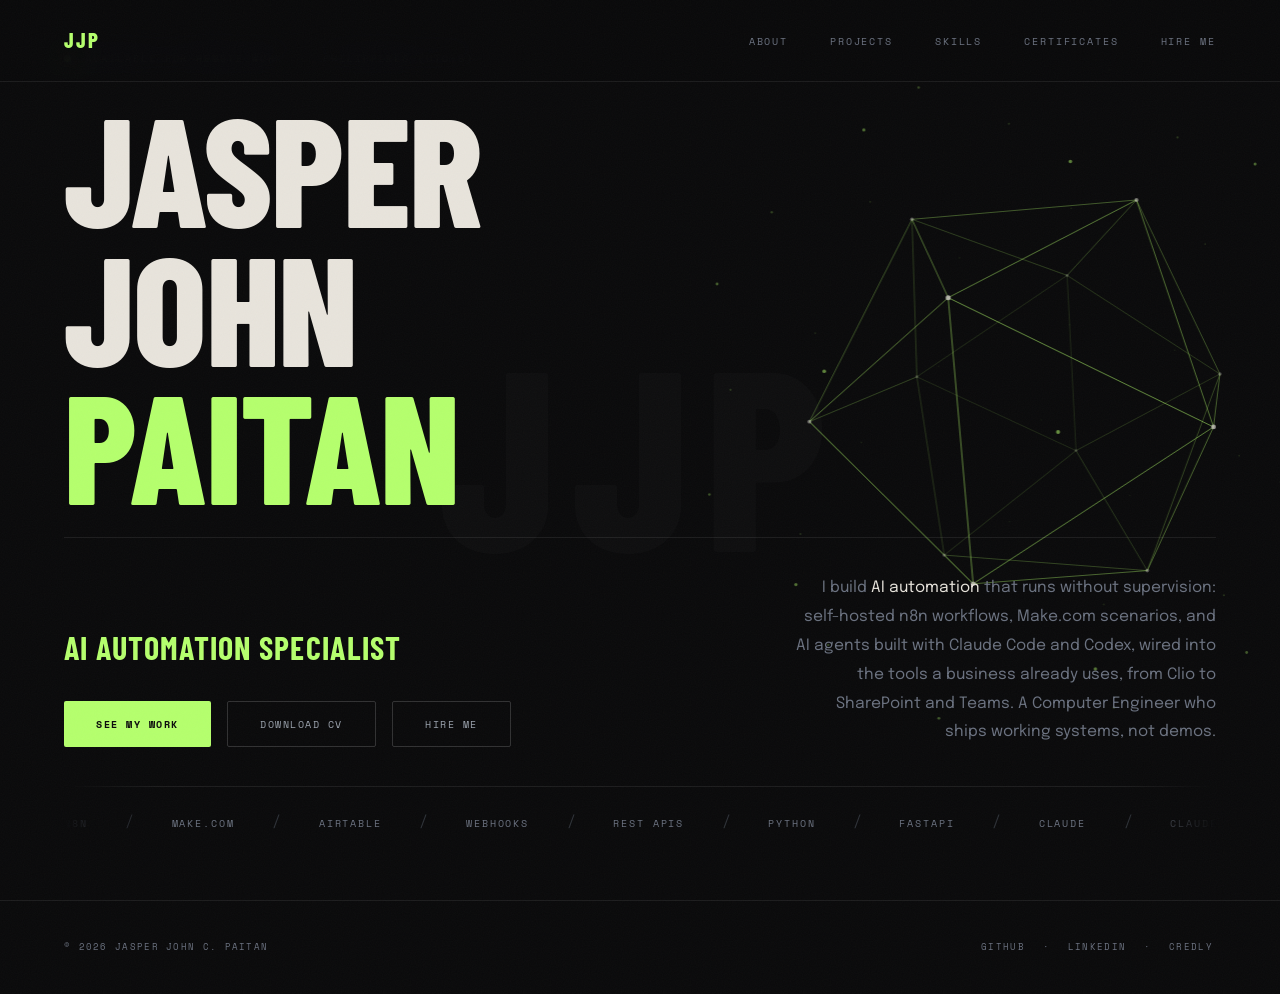
==== commit d3ad68bb: "Describe the VA role as a 3-month contract for a US media founder" ====
--- a/index.html
+++ b/index.html
@@ -1 +1 @@
-<!DOCTYPE html><html lang="en"><head><meta charset="UTF-8"><meta name="viewport" content="width=device-width,initial-scale=1"><title>Jasper John Paitan — AI Automation Specialist &amp; Agentic Engineer</title><meta name="description" content="Jasper John Paitan builds AI automation and AI agents: self-hosted n8n workflows, Make.com scenarios, Claude Code and Codex builds, law-firm workflows on Clio, SharePoint and Teams, and multi-provider LLM systems. Computer Engineer, available for remote work."><meta name="keywords" content="AI automation specialist, AI automation engineer, agentic engineer, AI automation, n8n, Make.com, Claude Code, Codex, Clio, SharePoint, Microsoft Teams, workflow automation, AI agents, Airtable, webhooks, Python, remote"><meta name="theme-color" content="#0a0a0b"><meta property="og:title" content="Jasper John Paitan — AI Automation Specialist &amp; Agentic Engineer"><meta property="og:description" content="AI automation that runs itself: self-hosted n8n, Make.com, Claude Code and Codex, and AI agents built on a real engineering foundation."><meta property="og:type" content="website"><meta property="og:url" content="https://jasper-0918.github.io/"><link rel="icon" href="data:image/svg+xml,%3Csvg xmlns='http://www.w3.org/2000/svg' viewBox='0 0 64 64'%3E%3Crect width='64' height='64' rx='12' fill='%230a0a0b'/%3E%3Ctext x='32' y='45' font-family='Arial,sans-serif' font-size='30' font-weight='900' fill='%23b5ff6d' text-anchor='middle'%3EJP%3C/text%3E%3C/svg%3E"><link rel="preconnect" href="https://fonts.googleapis.com"><link rel="preconnect" href="https://fonts.gstatic.com" crossorigin><link href="https://fonts.googleapis.com/css2?family=Barlow+Condensed:wght@600;700;800&family=Epilogue:wght@300;400;500&family=Space+Mono:wght@400;700&display=swap" rel="stylesheet"><style>*,::after,::before{box-sizing:border-box;margin:0;padding:0}:root{--bg:#0a0a0b;--bg-1:#111214;--bg-2:#17191c;--line:rgba(255,255,255,0.08);--line-h:rgba(255,255,255,0.16);--text:#e8e4dc;--sub:#6b7280;--sub-h:#9ba3ae;--accent:#b5ff6d;--accent-d:rgba(181,255,109,0.08);--accent-m:rgba(181,255,109,0.15);--blue:#64b4ff;--amber:#ffb35c;--violet:#c39bff;--c-auto:#b5ff6d;--c-aidev:#64b4ff;--c-nocode:#ffb35c;--c-eng:#c39bff;--display:'Barlow Condensed',sans-serif;--body:'Epilogue',sans-serif;--mono:'Space Mono',monospace;--r:cubic-bezier(0.25,0.46,0.45,0.94);--out:cubic-bezier(0.16,1,0.3,1)}html{scroll-behavior:smooth}body{background:var(--bg);color:var(--text);font-family:var(--body);font-size:16px;line-height:1.75;-webkit-font-smoothing:antialiased;overflow-x:hidden}::selection{background:var(--accent);color:#0a0a0b}::-webkit-scrollbar{width:3px}::-webkit-scrollbar-track{background:var(--bg)}::-webkit-scrollbar-thumb{background:#2a2d33;border-radius:2px}::-webkit-scrollbar-thumb:hover{background:var(--accent)}a{text-decoration:none}button{font:inherit;background:0 0;border:none;cursor:pointer;color:inherit}:focus-visible{outline:1.5px solid var(--accent);outline-offset:3px;border-radius:2px}svg.ic{width:1em;height:1em;stroke:currentColor;fill:none;stroke-width:2;stroke-linecap:round;stroke-linejoin:round;vertical-align:-.12em;flex-shrink:0}.grain{position:fixed;inset:-50%;width:200%;height:200%;z-index:300;pointer-events:none;opacity:.032;background-image:url("data:image/svg+xml,%3Csvg xmlns='http://www.w3.org/2000/svg' width='140' height='140'%3E%3Cfilter id='n'%3E%3CfeTurbulence type='fractalNoise' baseFrequency='0.85' numOctaves='2' stitchTiles='stitch'/%3E%3C/filter%3E%3Crect width='100%25' height='100%25' filter='url(%23n)'/%3E%3C/svg%3E");animation:grain 9s steps(6) infinite}@keyframes grain{0%,100%{transform:translate(0,0)}20%{transform:translate(-2%,2%)}40%{transform:translate(2%,-1%)}60%{transform:translate(-1%,-2%)}80%{transform:translate(1%,1%)}}#progress{position:fixed;top:0;left:0;height:2px;width:0;background:linear-gradient(90deg,var(--accent),#7ed957);z-index:400;box-shadow:0 0 12px rgba(181,255,109,.5)}#wipe{position:fixed;inset:0;z-index:250;pointer-events:none;visibility:hidden}#wipe.active{visibility:visible}.wipe-panel{position:absolute;top:-12%;bottom:-12%;left:-14%;right:-14%;background:#0d0e10;border-right:2px solid var(--accent);transform:translateX(-112%) skewX(-7deg)}.wipe-panel.p2{background:var(--accent);opacity:.14;border:none}#wipe.in .wipe-panel{transform:translateX(0) skewX(-7deg);transition:transform .34s cubic-bezier(.7,0,.3,1)}#wipe.in .wipe-panel.p2{transition-delay:.05s}#wipe.out .wipe-panel{transform:translateX(112%) skewX(-7deg);transition:transform .38s cubic-bezier(.7,0,.3,1)}#wipe.out .wipe-panel.p2{transition-delay:.05s}.wipe-label{position:absolute;top:50%;left:50%;transform:translate(-50%,-50%);font-family:var(--display);font-weight:800;font-size:clamp(3rem,9vw,8rem);letter-spacing:.04em;text-transform:uppercase;color:transparent;-webkit-text-stroke:1.5px var(--accent);opacity:0;white-space:nowrap}#wipe.in .wipe-label{opacity:1;transition:opacity .18s .12s}#wipe.out .wipe-label{opacity:0;transition:opacity .14s}nav{position:fixed;top:0;left:0;right:0;z-index:102;display:flex;align-items:center;justify-content:space-between;padding:1.4rem 5vw;background:rgba(10,10,11,.85);-webkit-backdrop-filter:blur(18px) saturate(140%);backdrop-filter:blur(18px) saturate(140%);border-bottom:1px solid var(--line)}.nav-logo{font-family:var(--display);font-size:1.3rem;font-weight:800;letter-spacing:.1em;text-transform:uppercase;color:var(--accent);position:relative;z-index:102}.nav-items{display:flex;gap:2.6rem;list-style:none}.nav-items a{font-family:var(--mono);font-size:.6rem;letter-spacing:.2em;text-transform:uppercase;color:var(--sub);transition:color .2s;position:relative;padding:.6rem 0 .3rem}.nav-items a::after{content:'';position:absolute;left:0;bottom:0;width:100%;height:1px;background:var(--accent);transform:scaleX(0);transform-origin:right;transition:transform .3s var(--out)}.nav-items a:hover{color:var(--accent)}.nav-items a:hover::after{transform:scaleX(1);transform-origin:left}.nav-items a.active{color:var(--accent)}.nav-items a.active::after{transform:scaleX(1)}.nav-burger{display:none;z-index:102;padding:.5rem;flex-direction:column;gap:6px}.nav-burger span{display:block;width:26px;height:1.5px;background:var(--text);transition:transform .32s var(--out),opacity .2s}body.menu-open .nav-burger span:first-child{transform:translateY(7.5px) rotate(45deg)}body.menu-open .nav-burger span:nth-child(2){opacity:0}body.menu-open .nav-burger span:nth-child(3){transform:translateY(-7.5px) rotate(-45deg)}.mobile-menu{position:fixed;inset:0;z-index:101;background:rgba(10,10,11,.97);-webkit-backdrop-filter:blur(24px);backdrop-filter:blur(24px);display:flex;flex-direction:column;justify-content:center;padding:0 8vw;gap:.5rem;opacity:0;visibility:hidden;transition:opacity .35s var(--out),visibility .35s}body.menu-open .mobile-menu{opacity:1;visibility:visible}.mobile-menu a{font-family:var(--display);font-size:clamp(2.6rem,10vw,4rem);font-weight:800;text-transform:uppercase;color:var(--text);line-height:1.15;display:flex;align-items:baseline;gap:1.25rem;transform:translateY(24px);opacity:0;transition:transform .5s var(--out),opacity .5s,color .2s}body.menu-open .mobile-menu a{transform:none;opacity:1}body.menu-open .mobile-menu a:nth-child(2){transition-delay:.05s}body.menu-open .mobile-menu a:nth-child(3){transition-delay:.1s}body.menu-open .mobile-menu a:nth-child(4){transition-delay:.15s}body.menu-open .mobile-menu a:nth-child(5){transition-delay:.2s}.mobile-menu a:hover{color:var(--accent)}.mobile-menu a small{font-family:var(--mono);font-size:.65rem;letter-spacing:.2em;color:var(--accent);font-weight:400}.page{display:none;min-height:100svh}.page.active{display:block}.wrap{max-width:1300px;margin:0 auto;padding:7.5rem 5vw 4rem}.sec-head{display:flex;align-items:center;gap:1.5rem;margin-bottom:3rem}.sec-num{font-family:var(--mono);font-size:.58rem;color:var(--accent);letter-spacing:.22em;flex-shrink:0}.sec-title{font-family:var(--display);font-size:clamp(2.6rem,5vw,4.2rem);font-weight:800;letter-spacing:-.01em;text-transform:uppercase;color:var(--text);line-height:.95}.sec-rule{flex:1;height:1px;background:linear-gradient(90deg,var(--line),transparent)}.rv{opacity:0;transform:translateY(22px);filter:blur(5px)}.page.active .rv{transition:opacity .7s var(--r),transform .7s var(--r),filter .7s var(--r)}.rv.on{opacity:1;transform:none;filter:none}.tilt-scene{perspective:1100px}[data-tilt]{transform-style:preserve-3d;transition:transform .5s var(--out);position:relative;overflow:hidden}[data-tilt].tilting{transition:none}[data-tilt]::after{content:'';position:absolute;inset:0;pointer-events:none;opacity:0;transition:opacity .4s;background:radial-gradient(420px circle at var(--gx,50%) var(--gy,50%),rgba(255,255,255,.055),transparent 62%)}[data-tilt]:hover::after{opacity:1}#page-home{display:none;flex-direction:column;justify-content:flex-end;padding:0 5vw 7vh;position:relative;overflow:hidden}#page-home.active{display:flex}#hero3d{position:absolute;top:0;right:-4vw;width:56vw;height:100%;z-index:0;pointer-events:none;opacity:.85}.hero-bg-text{position:absolute;top:50%;left:50%;transform:translate(-50%,-50%);font-family:var(--display);font-size:clamp(16vw,20vw,26vw);font-weight:800;letter-spacing:.06em;text-transform:uppercase;color:rgba(255,255,255,.02);white-space:nowrap;-webkit-user-select:none;user-select:none;pointer-events:none;line-height:1;z-index:0}.hero-eyebrow{display:flex;align-items:center;gap:.9rem;margin-bottom:2rem;font-family:var(--mono);font-size:.6rem;letter-spacing:.2em;text-transform:uppercase;color:var(--sub);position:relative;z-index:2}.hero-dot{width:7px;height:7px;border-radius:50%;background:var(--accent);animation:pulse 2.4s ease-in-out infinite;flex-shrink:0;box-shadow:0 0 10px rgba(181,255,109,.6)}@keyframes pulse{0%,100%{opacity:1}50%{opacity:.25}}.hero-name{font-family:var(--display);font-size:clamp(4rem,12vw,12.5rem);font-weight:800;line-height:.9;letter-spacing:-.01em;text-transform:uppercase;color:var(--text);margin-bottom:1.5rem;position:relative;z-index:2}.hero-name em{font-style:normal;color:var(--accent)}.hero-name .ln{display:block;overflow:hidden}.hero-name .ln span{display:inline-block;transform:translateY(110%);animation:rise 1s var(--out) forwards}.hero-name .ln:nth-child(2) span{animation-delay:.08s}.hero-name .ln:nth-child(3) span{animation-delay:.16s}@keyframes rise{to{transform:none}}.hero-bottom{display:flex;align-items:flex-end;justify-content:space-between;gap:3rem;flex-wrap:wrap;padding-top:2.25rem;border-top:1px solid var(--line);position:relative;z-index:2}.hero-role{font-family:var(--display);font-size:clamp(1.3rem,2.6vw,2rem);font-weight:700;letter-spacing:.04em;text-transform:uppercase;color:var(--sub-h);margin-bottom:1.6rem}.hero-role span{color:var(--accent)}.hero-desc{max-width:420px;color:var(--sub);font-size:.975rem;line-height:1.85;text-align:right}.ctas{display:flex;gap:1rem;flex-wrap:wrap}.btn{display:inline-flex;align-items:center;gap:.6rem;font-family:var(--mono);font-size:.6rem;letter-spacing:.16em;text-transform:uppercase;padding:.85rem 2rem;border-radius:2px;transition:background .22s var(--r),color .22s var(--r),border-color .22s var(--r),box-shadow .22s var(--r);cursor:pointer;border:none;will-change:transform}.btn-fill{background:var(--accent);color:#0a0a0b;font-weight:700}.btn-fill:hover{background:#cf8;box-shadow:0 8px 32px rgba(181,255,109,.25)}.btn-line{border:1px solid var(--line-h);color:var(--sub-h);background:0 0}.btn-line:hover{border-color:var(--accent);color:var(--accent);background:var(--accent-d)}.about-grid{display:grid;grid-template-columns:1.15fr .85fr;gap:4.5rem;align-items:start}.about-copy p{font-size:1.05rem;line-height:1.95;color:var(--sub-h);margin-bottom:1.4rem}.about-copy p:last-child{margin-bottom:0}.about-copy strong{color:var(--text);font-weight:500}.info-row{display:flex;justify-content:space-between;align-items:baseline;gap:2rem;padding:1rem 0;border-bottom:1px solid var(--line)}.info-row:first-child{border-top:1px solid var(--line)}.ikey{font-family:var(--mono);font-size:.58rem;letter-spacing:.18em;text-transform:uppercase;color:var(--sub);flex-shrink:0}.ival{color:var(--text);font-size:.875rem;text-align:right;line-height:1.55}.ival a{color:var(--accent);transition:opacity .2s}.ival a:hover{opacity:.65}.status{display:inline-flex;align-items:center;gap:.5rem;background:var(--accent-d);border:1px solid rgba(181,255,109,.2);border-radius:100px;padding:.22rem .85rem;font-size:.6rem;color:var(--accent);font-family:var(--mono);letter-spacing:.1em}.status i{width:6px;height:6px;border-radius:50%;background:var(--accent);animation:pulse 2.4s ease-in-out infinite}.value-grid{display:grid;grid-template-columns:repeat(3,1fr);gap:2px;background:var(--line);border:1px solid var(--line);margin-top:3rem}.value-block{background:var(--bg-1);padding:2rem}.value-icon{width:40px;height:40px;border:1px solid rgba(181,255,109,.3);border-radius:10px;background:var(--accent-d);display:flex;align-items:center;justify-content:center;margin-bottom:1.1rem;transform:translateZ(30px)}.value-icon svg{width:18px;height:18px;stroke:var(--accent);fill:none;stroke-width:2;stroke-linecap:round;stroke-linejoin:round}.value-title{font-family:var(--display);font-size:1.35rem;font-weight:800;text-transform:uppercase;letter-spacing:.02em;color:var(--text);margin-bottom:.6rem;line-height:1;transform:translateZ(20px)}.value-desc{font-size:.85rem;color:var(--sub-h);line-height:1.75;transform:translateZ(12px)}.exp-card{padding:2.25rem;border:1px solid var(--line);background:var(--bg-1);border-radius:4px;margin-top:3rem}.exp-header{display:flex;justify-content:space-between;align-items:flex-start;gap:2rem;margin-bottom:1.5rem;flex-wrap:wrap}.exp-title{font-family:var(--display);font-size:clamp(1.5rem,2.6vw,2rem);font-weight:800;text-transform:uppercase;letter-spacing:.02em;color:var(--text);line-height:1}.exp-co{color:var(--accent);font-family:var(--mono);font-size:.65rem;letter-spacing:.12em;margin-top:.4rem}.exp-period{font-family:var(--mono);font-size:.6rem;letter-spacing:.12em;color:var(--sub);white-space:nowrap;padding-top:.3rem}.exp-list{list-style:none;display:flex;flex-direction:column;gap:.75rem}.exp-list li{position:relative;padding-left:1.7rem;font-size:.925rem;color:var(--sub-h);line-height:1.7}.exp-list li::before{content:'▸';color:var(--accent);position:absolute;left:0;top:0}.certs-grid{display:grid;grid-template-columns:repeat(auto-fit,minmax(250px,1fr));gap:2px;background:var(--line);border:1px solid var(--line);margin-top:2px}.cert-block{background:var(--bg-1);padding:1.75rem 2rem;transition:background .2s}.cert-block:hover{background:var(--bg-2)}.cert-issuer{font-family:var(--mono);font-size:.55rem;letter-spacing:.2em;text-transform:uppercase;color:var(--accent);margin-bottom:.5rem;transform:translateZ(24px)}.cert-name{font-family:var(--display);font-size:1.25rem;font-weight:700;text-transform:uppercase;letter-spacing:.02em;color:var(--text);line-height:1.05;margin-bottom:.5rem;transform:translateZ(16px)}.cert-date{font-family:var(--mono);font-size:.58rem;color:var(--sub);transform:translateZ(10px)}.pstack{border:1px solid var(--line);background:var(--bg-1)}.pitem{border-bottom:1px solid var(--line)}.pitem:last-child{border-bottom:none}.phead{width:100%;display:flex;align-items:center;gap:1.75rem;padding:1.6rem 2.25rem;text-align:left;transition:background .25s;position:relative}.phead:hover{background:var(--bg-2)}.pnum{font-family:var(--mono);font-size:.6rem;color:var(--sub);letter-spacing:.15em;flex-shrink:0;width:2rem}.pname{font-family:var(--display);font-size:clamp(1.5rem,3.4vw,2.6rem);font-weight:800;text-transform:uppercase;letter-spacing:0;color:var(--text);line-height:.95;transition:color .25s;flex:1}.phead:hover .pname,.pitem.open .pname{color:var(--accent)}.ptags{display:flex;gap:.5rem;align-items:center;flex-shrink:0;flex-wrap:wrap;justify-content:flex-end}.pbadge{font-family:var(--mono);font-size:.53rem;letter-spacing:.14em;text-transform:uppercase;padding:.3rem .8rem;border-radius:100px;border:1px solid rgba(181,255,109,.3);color:var(--accent);white-space:nowrap}.pbadge.thesis{border-color:rgba(100,180,255,.3);color:var(--blue)}.pyear{font-family:var(--mono);font-size:.6rem;color:var(--sub);letter-spacing:.1em;flex-shrink:0}.pplus{width:34px;height:34px;border:1px solid var(--line-h);border-radius:50%;display:flex;align-items:center;justify-content:center;flex-shrink:0;transition:all .3s var(--out)}.pplus svg{width:14px;height:14px;stroke:var(--sub-h);stroke-width:2;stroke-linecap:round;transition:transform .35s var(--out),stroke .2s}.pitem.open .pplus{border-color:var(--accent);background:var(--accent-d)}.pitem.open .pplus svg{transform:rotate(45deg);stroke:var(--accent)}.pbody{display:grid;grid-template-rows:0fr;transition:grid-template-rows .55s var(--out)}.pitem.open .pbody{grid-template-rows:1fr}.pbody-in{overflow:hidden}.pbody-pad{padding:.5rem 2.25rem 2.5rem 2.25rem}.ptagline{font-family:var(--mono);font-size:.62rem;letter-spacing:.14em;color:var(--blue);margin-bottom:1.25rem}.pdesc{font-size:.975rem;color:var(--sub-h);line-height:1.9;max-width:74ch;margin-bottom:1.75rem}.pcols{display:grid;grid-template-columns:1fr 1fr;gap:2.5rem;align-items:start}.pdl{font-family:var(--mono);font-size:.55rem;letter-spacing:.2em;text-transform:uppercase;color:var(--sub);margin-bottom:.9rem;padding-bottom:.6rem;border-bottom:1px solid var(--line)}.pbullets{list-style:none;display:flex;flex-direction:column;gap:.7rem;margin-bottom:1.75rem}.pbullets.two{display:grid;grid-template-columns:1fr 1fr;gap:.7rem 2.5rem}.pbullets li{position:relative;padding-left:1.8rem;font-size:.9rem;color:var(--sub-h);line-height:1.65}.pbullets li::before{content:'→';color:var(--accent);position:absolute;left:0;top:0}.pbullets b{color:var(--text);font-weight:500}code{font-family:var(--mono);font-size:.82em;color:var(--blue);background:rgba(100,180,255,.08);padding:.1em .35em;border-radius:2px}.pstackrow{display:flex;flex-wrap:wrap;gap:.5rem;margin-bottom:1.75rem}.stag{font-family:var(--mono);font-size:.58rem;letter-spacing:.06em;padding:.3rem .8rem;border:1px solid var(--line);border-radius:2px;color:var(--sub)}.plinks{display:flex;gap:.9rem;flex-wrap:wrap}.plink{display:inline-flex;align-items:center;gap:.5rem;font-family:var(--mono);font-size:.58rem;letter-spacing:.14em;text-transform:uppercase;color:var(--accent);border:1px solid rgba(181,255,109,.3);border-radius:2px;padding:.55rem 1.1rem;transition:all .2s}.plink:hover{background:var(--accent-d);border-color:var(--accent)}.plink::after{content:'↗'}.embed-shell{border:1px solid var(--line);border-radius:3px;overflow:hidden;background:var(--bg-2)}.embed-shell iframe{width:100%;border:none;display:block;background:#08090d}.embed-shell.app iframe{height:520px}.embed-shell.app.wide iframe{height:660px}.embed-note{font-family:var(--mono);font-size:.58rem;letter-spacing:.06em;color:var(--sub-h);padding:.7rem 1rem;border-bottom:1px solid var(--line);display:flex;align-items:center;gap:.6rem;background:linear-gradient(135deg,rgba(181,255,109,.05) 0,transparent 60%)}.embed-dot{width:6px;height:6px;border-radius:50%;background:var(--accent);flex-shrink:0;animation:pulse 2.4s ease-in-out infinite}.yt-lite{position:relative;display:block;width:100%;aspect-ratio:16/9;background:#000;border:1px solid var(--line);border-radius:3px;overflow:hidden;cursor:pointer;padding:0}.yt-lite img{width:100%;height:100%;object-fit:cover;opacity:.55;transition:opacity .3s,transform .6s var(--out)}.yt-lite:hover img{opacity:.8;transform:scale(1.03)}.yt-ring{position:absolute;top:50%;left:50%;transform:translate(-50%,-50%);width:64px;height:64px;border-radius:50%;border:1.5px solid rgba(255,255,255,.5);background:rgba(10,10,11,.55);display:flex;align-items:center;justify-content:center;transition:border-color .25s,background .25s;pointer-events:none}.yt-lite:hover .yt-ring{border-color:var(--accent);background:rgba(181,255,109,.12)}.yt-tri{width:0;height:0;border-top:10px solid transparent;border-bottom:10px solid transparent;border-left:16px solid #fff;margin-left:4px;transition:border-left-color .25s}.yt-lite:hover .yt-tri{border-left-color:var(--accent)}.yt-note{position:absolute;bottom:.8rem;left:1rem;font-family:var(--mono);font-size:.58rem;letter-spacing:.16em;text-transform:uppercase;color:#fff;opacity:.85;pointer-events:none}.yt-lite iframe{position:absolute;inset:0;width:100%;height:100%;border:none}.diagram-shell{border:1px solid var(--line);border-radius:3px;background:var(--bg-2);padding:1rem}.demo-note{font-size:.78rem;line-height:1.55;color:var(--muted);border-left:2px solid var(--accent);padding:.15rem 0 .15rem .7rem;margin:.2rem 0 .85rem}.embed-shell.guard{transition:border-color .25s ease}.embed-shell.guard:hover{border-color:var(--accent)}.embed-shell.guard iframe{height:640px}.embed-cap{font-size:.7rem;color:var(--muted);margin:.45rem 0 1.1rem;letter-spacing:.02em}.plink-inline{color:var(--accent);text-decoration:none;border-bottom:1px solid transparent;transition:border-color .2s ease}.plink-inline:hover{border-bottom-color:var(--accent)}@media(max-width:760px){.embed-shell.guard iframe{height:540px}}.diagram-shell svg{width:100%;height:auto;display:block}.diagram-shell text{font-family:'Space Mono',monospace}.dg-flow{stroke-dasharray:5 5;animation:dashmove 1.1s linear infinite}@keyframes dashmove{to{stroke-dashoffset:-10}}@media(prefers-reduced-motion:reduce){.dg-flow{animation:none}}.chipbar{display:flex;gap:.5rem;flex-wrap:wrap;align-items:center;margin-bottom:1.75rem}.chip{position:relative;display:inline-flex;align-items:center;gap:.55rem;font-family:var(--mono);font-size:.58rem;letter-spacing:.15em;text-transform:uppercase;padding:.62rem 1.15rem;border:1px solid var(--line);border-radius:100px;color:var(--sub);background:var(--bg-1);transition:color .22s var(--r),border-color .22s var(--r),background .22s var(--r),transform .22s var(--out);white-space:nowrap}.chip:hover{color:var(--text);border-color:var(--line-h);transform:translateY(-2px)}.chip .dot{width:6px;height:6px;border-radius:50%;background:currentColor;opacity:.55;flex-shrink:0;transition:opacity .22s,box-shadow .22s}.chip .n{font-size:.92em;opacity:.5}.chip[aria-pressed=true]{color:#0a0a0b;background:var(--accent);border-color:var(--accent);font-weight:700}.chip[aria-pressed=true] .dot{opacity:1}.chip[aria-pressed=true] .n{opacity:.62}.chip[data-g=auto]{--cc:var(--c-auto)}.chip[data-g=aidev]{--cc:var(--c-aidev)}.chip[data-g=nocode]{--cc:var(--c-nocode)}.chip[data-g=eng]{--cc:var(--c-eng)}.chip[data-g=web]{--cc:var(--c-eng)}.chip[data-g]:not([data-g=all]) .dot{background:var(--cc);opacity:.85}.chip[data-g]:not([data-g=all])[aria-pressed=true]{background:var(--cc);border-color:var(--cc);color:#0a0a0b}.chip[data-g]:not([data-g=all])[aria-pressed=true] .dot{background:#0a0a0b}.filter-count{font-family:var(--mono);font-size:.58rem;letter-spacing:.16em;text-transform:uppercase;color:var(--sub);margin-left:auto;padding-left:1rem}.skills-group-lbl{font-family:var(--mono);font-size:.58rem;letter-spacing:.25em;text-transform:uppercase;color:var(--sub);padding-bottom:1rem}.sk-hint{font-family:var(--mono);font-size:.58rem;letter-spacing:.12em;color:var(--sub);margin-bottom:1.5rem;display:flex;align-items:center;gap:.6rem}.sk-hint svg{width:13px;height:13px;stroke:var(--accent);fill:none;stroke-width:2;stroke-linecap:round;stroke-linejoin:round}.sk-grid{display:grid;grid-template-columns:repeat(auto-fill,minmax(178px,1fr));gap:.7rem}.sk{position:relative;display:flex;flex-direction:column;align-items:flex-start;gap:.42rem;text-align:left;background:var(--bg-1);border:1px solid var(--line);border-radius:5px;padding:1.05rem 1.15rem 1rem;transition:transform .34s var(--out),border-color .24s var(--r),background .24s var(--r),box-shadow .34s var(--out);will-change:transform;overflow:hidden}.sk::before{content:'';position:absolute;left:0;top:0;bottom:0;width:2px;background:var(--cc,var(--accent));transform:scaleY(0);transform-origin:bottom;transition:transform .34s var(--out)}.sk::after{content:'';position:absolute;inset:0;pointer-events:none;opacity:0;transition:opacity .34s;background:radial-gradient(260px circle at var(--gx,50%) var(--gy,50%),rgba(255,255,255,.06),transparent 60%)}.sk-top{display:flex;align-items:center;gap:.5rem;width:100%}.sk-dot{width:7px;height:7px;border-radius:50%;background:var(--cc,var(--accent));opacity:.65;flex-shrink:0;transition:opacity .28s,box-shadow .28s}.sk-name.lc,.skm-name.lc{text-transform:none}.sk-name{font-family:var(--display);font-size:1.12rem;font-weight:700;letter-spacing:.01em;text-transform:uppercase;color:var(--text);line-height:1.05;transition:color .24s}.sk-micro{font-family:var(--mono);font-size:.545rem;letter-spacing:.11em;text-transform:uppercase;color:var(--sub);line-height:1.5;transition:color .24s}.sk-open{position:absolute;top:.85rem;right:.9rem;font-family:var(--mono);font-size:.72rem;color:var(--cc,var(--accent));opacity:0;transform:translateY(-4px);transition:opacity .28s,transform .28s var(--out)}.sk:focus-visible,.sk:hover{transform:translateY(-7px) scale(1.07);z-index:6;background:var(--bg-2);border-color:var(--cc,var(--accent));box-shadow:0 22px 48px -16px rgba(0,0,0,.85),0 0 0 1px rgba(255,255,255,.04)}.sk:focus-visible::before,.sk:hover::before{transform:scaleY(1);transform-origin:top}.sk:hover::after{opacity:1}.sk:focus-visible .sk-dot,.sk:hover .sk-dot{opacity:1;box-shadow:0 0 10px var(--cc,var(--accent))}.sk:focus-visible .sk-name,.sk:hover .sk-name{color:var(--cc,var(--accent))}.sk:focus-visible .sk-micro,.sk:hover .sk-micro{color:var(--sub-h)}.sk:focus-visible .sk-open,.sk:hover .sk-open{opacity:1;transform:none}.sk:active{transform:translateY(-3px) scale(1.02)}.sk[data-c=auto]{--cc:var(--c-auto)}.sk[data-c=aidev]{--cc:var(--c-aidev)}.sk[data-c=nocode]{--cc:var(--c-nocode)}.sk[data-c=eng]{--cc:var(--c-eng)}.skm[data-c=auto]{--cc:var(--c-auto)}.skm[data-c=aidev]{--cc:var(--c-aidev)}.skm[data-c=nocode]{--cc:var(--c-nocode)}.skm[data-c=eng]{--cc:var(--c-eng)}.sk.hide{display:none}.sk.enter{animation:skIn .42s var(--out) both}@keyframes skIn{from{opacity:0;transform:translateY(12px) scale(.94)}to{opacity:1;transform:none}}.skm{position:fixed;inset:0;z-index:220;display:flex;align-items:center;justify-content:center;padding:5vh 5vw;visibility:hidden}.skm.open{visibility:visible}.skm-bd{position:absolute;inset:0;background:rgba(6,7,8,.78);-webkit-backdrop-filter:blur(9px);backdrop-filter:blur(9px);opacity:0;transition:opacity .3s var(--r)}.skm.open .skm-bd{opacity:1}.skm-card{position:relative;width:min(560px,100%);max-height:88vh;overflow-y:auto;background:var(--bg-1);border:1px solid var(--line-h);border-radius:8px;padding:2.4rem 2.4rem 2.1rem;box-shadow:0 40px 90px -24px rgba(0,0,0,.95);opacity:0;transform:translateY(22px) scale(.94);transition:opacity .34s var(--out),transform .34s var(--out)}.skm.open .skm-card{opacity:1;transform:none}.skm-card::before{content:'';position:absolute;left:0;right:0;top:0;height:2px;background:var(--cc,var(--accent))}.skm-close{position:absolute;top:1.1rem;right:1.1rem;width:34px;height:34px;border:1px solid var(--line);border-radius:50%;display:flex;align-items:center;justify-content:center;color:var(--sub);transition:all .22s}.skm-close:hover{border-color:var(--cc,var(--accent));color:var(--cc,var(--accent));background:rgba(255,255,255,.03);transform:rotate(90deg)}.skm-close svg{width:14px;height:14px;stroke:currentColor;fill:none;stroke-width:2;stroke-linecap:round}.skm-cat{display:inline-flex;align-items:center;gap:.5rem;font-family:var(--mono);font-size:.55rem;letter-spacing:.2em;text-transform:uppercase;color:var(--cc,var(--accent));margin-bottom:.9rem}.skm-cat i{width:6px;height:6px;border-radius:50%;background:currentColor;display:block}.skm-name{font-family:var(--display);font-size:clamp(2rem,5vw,2.9rem);font-weight:800;text-transform:uppercase;letter-spacing:.005em;color:var(--text);line-height:.98;margin-bottom:1.35rem;padding-right:2.5rem}.skm-lvl{display:flex;align-items:center;gap:.85rem;margin-bottom:1.5rem;padding-bottom:1.5rem;border-bottom:1px solid var(--line)}.skm-bars{display:flex;gap:4px}.skm-bars i{display:block;width:26px;height:4px;border-radius:2px;background:var(--line-h);transition:background .3s}.skm-bars i.on{background:var(--cc,var(--accent))}.skm-lvlname{font-family:var(--mono);font-size:.58rem;letter-spacing:.16em;text-transform:uppercase;color:var(--text)}.skm-lvldesc{font-family:var(--mono);font-size:.55rem;letter-spacing:.06em;color:var(--sub);margin-left:auto;text-align:right}.skm-note{font-size:.965rem;line-height:1.85;color:var(--sub-h);margin-bottom:1.6rem}.skm-wl{font-family:var(--mono);font-size:.55rem;letter-spacing:.2em;text-transform:uppercase;color:var(--sub);margin-bottom:.75rem}.skm-where{display:flex;flex-wrap:wrap;gap:.45rem}.skm-where span{font-family:var(--mono);font-size:.575rem;letter-spacing:.06em;padding:.35rem .8rem;border:1px solid var(--line);border-radius:100px;color:var(--sub-h);background:var(--bg-2)}.skm-cta{margin-top:1.75rem;padding-top:1.5rem;border-top:1px solid var(--line);display:flex;gap:.7rem;flex-wrap:wrap}.rot{display:inline-block;height:1.14em;overflow:hidden;vertical-align:-.16em}.rot ul{list-style:none;padding:0;margin:0;animation:roll 9.9s cubic-bezier(.76,0,.24,1) infinite}.rot li{height:1.14em;line-height:1.14em;color:var(--accent);white-space:nowrap}@keyframes roll{0%,24%{transform:translateY(0)}33%,57%{transform:translateY(-1.14em)}66%,91%{transform:translateY(-2.28em)}100%{transform:translateY(-3.42em)}}.mq{position:relative;z-index:2;margin-top:2.4rem;padding-top:1.4rem;border-top:1px solid var(--line);overflow:hidden;-webkit-mask-image:linear-gradient(90deg,transparent,#000 8%,#000 92%,transparent);mask-image:linear-gradient(90deg,transparent,#000 8%,#000 92%,transparent)}.mq-track{display:flex;gap:0;width:max-content;animation:mqroll 42s linear infinite}.mq:hover .mq-track{animation-play-state:paused}.mq-set{display:flex;align-items:center;gap:2.4rem;padding-right:2.4rem;flex-shrink:0}.mq-set span{font-family:var(--mono);font-size:.6rem;letter-spacing:.2em;text-transform:uppercase;color:var(--sub);white-space:nowrap;transition:color .22s}.mq-set span:hover{color:var(--accent)}.mq-set b{color:#2e3238;font-weight:400}@keyframes mqroll{to{transform:translateX(-50%)}}.value-block{position:relative}.value-block::before{content:'';position:absolute;left:0;top:0;bottom:0;width:2px;background:var(--cc,var(--accent));transform:scaleY(0);transform-origin:bottom;transition:transform .4s var(--out)}.value-block:hover::before{transform:scaleY(1);transform-origin:top}.value-block[data-g=auto]{--cc:var(--c-auto)}.value-block[data-g=aidev]{--cc:var(--c-aidev)}.value-block[data-g=nocode]{--cc:var(--c-nocode)}.value-block[data-g=eng]{--cc:var(--c-eng)}.value-block .value-icon{border-color:color-mix(in srgb,var(--cc,var(--accent)) 32%,transparent);background:color-mix(in srgb,var(--cc,var(--accent)) 8%,transparent)}.value-block .value-icon svg{stroke:var(--cc,var(--accent))}.pitem{position:relative}.phead::before{content:'';position:absolute;left:0;top:0;bottom:0;width:2px;background:var(--accent);transform:scaleY(0);transition:transform .34s var(--out)}.phead:hover::before,.pitem.open .phead::before{transform:scaleY(1)}.pitem.filtered{display:none}#totop{position:fixed;right:max(1.4rem,3vw);bottom:1.6rem;z-index:99;width:44px;height:44px;border:1px solid var(--line-h);border-radius:50%;background:rgba(17,18,20,.9);-webkit-backdrop-filter:blur(10px);backdrop-filter:blur(10px);display:flex;align-items:center;justify-content:center;color:var(--sub-h);opacity:0;visibility:hidden;transform:translateY(12px);transition:opacity .3s,visibility .3s,transform .3s var(--out),border-color .2s,color .2s}#totop.on{opacity:1;visibility:visible;transform:none}#totop:hover{border-color:var(--accent);color:var(--accent)}#totop svg{width:16px;height:16px;stroke:currentColor;fill:none;stroke-width:2;stroke-linecap:round;stroke-linejoin:round}.copybtn{margin-left:auto;font-family:var(--mono);font-size:.52rem;letter-spacing:.16em;text-transform:uppercase;color:var(--sub);border:1px solid var(--line);border-radius:100px;padding:.28rem .7rem;transition:all .2s;flex-shrink:0}.copybtn:hover{color:var(--accent);border-color:var(--accent)}.copybtn.done{color:var(--accent);border-color:var(--accent);background:var(--accent-d)}.contact-grid{display:grid;grid-template-columns:1fr 1fr;gap:5rem;align-items:start}.contact-grid>*{min-width:0}.contact-heading{font-family:var(--display);font-size:clamp(2.6rem,5vw,4.8rem);font-weight:800;text-transform:uppercase;letter-spacing:-.01em;color:var(--text);line-height:.92;margin-bottom:1.75rem}.contact-sub{font-size:1rem;color:var(--sub-h);line-height:1.9;margin-bottom:2.25rem}.contact-row{display:flex;align-items:baseline;gap:2rem;padding:1rem 0;border-bottom:1px solid var(--line);transition:color .2s,padding-left .25s var(--out)}.contact-row:first-child{border-top:1px solid var(--line)}.contact-row:hover{padding-left:.6rem}.contact-row:hover .cv{color:var(--accent)}.ck{font-family:var(--mono);font-size:.58rem;letter-spacing:.18em;text-transform:uppercase;color:var(--sub);min-width:68px;flex-shrink:0}.cv{color:var(--text);font-size:.875rem;transition:color .2s}.cf{display:flex;flex-direction:column;gap:1.25rem}.f-lbl{font-family:var(--mono);font-size:.58rem;letter-spacing:.2em;text-transform:uppercase;color:var(--sub);display:block;margin-bottom:.5rem}.f-in,.f-ta{width:100%;background:var(--bg-1);border:1px solid var(--line);color:var(--text);font-family:var(--body);font-size:.975rem;padding:.95rem 1.2rem;border-radius:2px;outline:0;transition:border-color .2s,box-shadow .2s;resize:none;line-height:1.6}.f-in:focus,.f-ta:focus{border-color:var(--accent);box-shadow:0 0 0 3px rgba(181,255,109,.08)}.f-ta{height:130px}.f-btn{align-self:flex-start;display:inline-flex;align-items:center;gap:.6rem;font-family:var(--mono);font-size:.6rem;letter-spacing:.18em;text-transform:uppercase;padding:.95rem 2.4rem;background:0 0;border:1px solid var(--line-h);color:var(--sub-h);border-radius:2px;cursor:pointer;transition:border-color .22s var(--r),color .22s var(--r),background .22s var(--r);will-change:transform}.f-btn:hover{border-color:var(--accent);color:var(--accent);background:var(--accent-d)}.f-ok{display:none;align-items:center;gap:.7rem;padding:.9rem 1.2rem;border:1px solid rgba(181,255,109,.3);border-radius:2px;color:var(--accent);font-size:.875rem;background:var(--accent-d)}footer{border-top:1px solid var(--line);padding:1.9rem 5vw;display:flex;justify-content:space-between;align-items:center;font-family:var(--mono);font-size:.58rem;letter-spacing:.14em;text-transform:uppercase;color:var(--sub);flex-wrap:wrap;gap:1rem}footer a{color:var(--sub);transition:color .2s;display:inline-block;padding:.5rem .2rem}footer a:hover{color:var(--accent)}@media(prefers-reduced-motion:reduce){*,::after,::before{animation-duration:NaNs!important;animation-iteration-count:1!important;transition-duration:NaNs!important}html{scroll-behavior:auto}.rv{opacity:1;transform:none;filter:none}.hero-name .ln span{transform:none;animation:none}#hero3d,.grain{display:none}.rot{height:auto;overflow:visible}.rot ul{animation:none}.rot li:not(:first-child){display:none}.mq-track{animation:none;width:auto}.mq-set:nth-child(2){display:none}.mq{-webkit-mask-image:none;mask-image:none}.mq-set{flex-wrap:wrap;gap:.9rem 1.6rem}.sk:focus-visible,.sk:hover{transform:none}.sk.enter{animation:none}.skm-card{transform:none}}@media(max-width:900px){.nav-items{display:none}.nav-burger{display:flex}.wrap{padding:6rem 5vw 3.5rem}.about-grid,.contact-grid{grid-template-columns:1fr;gap:3rem}.hero-bottom{flex-direction:column;align-items:flex-start}.hero-desc{text-align:left;max-width:100%}#hero3d{right:-30vw;width:110vw;opacity:.35}.value-grid{grid-template-columns:repeat(2,1fr)}.pcols{grid-template-columns:1fr}.phead{padding:1.25rem 1.4rem;gap:1rem}.pname{min-width:0;font-size:clamp(1.15rem,5.2vw,2.6rem)}.pnum{width:auto}.ptags{display:none}.pbody-pad{padding:.25rem 1.4rem 2rem 1.4rem}.exp-card{padding:1.75rem}.embed-shell.app iframe{height:440px}.embed-shell.app.wide iframe{height:480px}.pbullets.two{grid-template-columns:1fr}.sk-grid{grid-template-columns:repeat(auto-fill,minmax(150px,1fr));gap:.55rem}.sk:focus-visible,.sk:hover{transform:translateY(-3px) scale(1.02)}.skm{padding:0;align-items:flex-end}.skm-card{width:100%;max-width:none;max-height:86vh;border-radius:12px 12px 0 0;border-left:none;border-right:none;border-bottom:none;padding:2rem 1.5rem 2.2rem;transform:translateY(40px)}.skm-name{font-size:2rem}.skm-lvldesc{display:none}.contact-row{flex-wrap:wrap;gap:.3rem 1.2rem}.contact-row .cv{min-width:0;overflow-wrap:anywhere}.ck{min-width:56px}.chipbar{flex-wrap:nowrap;overflow-x:auto;overflow-y:hidden;-webkit-overflow-scrolling:touch;scrollbar-width:none;margin-left:-5vw;margin-right:-5vw;padding:.35rem 5vw .85rem}.chipbar::-webkit-scrollbar{display:none}.chip{flex-shrink:0}.chip:hover{transform:none}.filter-count{display:none}.mq{margin-top:1.6rem;padding-top:1rem}.mq-set{gap:1.5rem;padding-right:1.5rem}}@media(max-width:480px){.embed-shell.app{display:none}.value-grid{grid-template-columns:1fr}.hero-name{font-size:clamp(3.1rem,13.5vw,12.5rem);margin-bottom:1.1rem}.hero-eyebrow{margin-bottom:1.4rem;font-size:.55rem}.hero-bottom{padding-top:1.6rem;gap:1.6rem}.hero-role{margin-bottom:1.1rem}.hero-desc{font-size:.9rem;line-height:1.7}.sk-grid{grid-template-columns:repeat(auto-fill,minmax(136px,1fr))}.sk{padding:.9rem .95rem .85rem}.sk-name{font-size:1rem}#totop{width:40px;height:40px;bottom:1.1rem}}@media(max-width:359px){.mq{display:none}}</style></head><body><div class="grain" aria-hidden="true"></div><div id="progress" aria-hidden="true"></div><div id="wipe" aria-hidden="true"><div class="wipe-panel p2"></div><div class="wipe-panel"></div><div class="wipe-label" id="wipe-label"></div></div><nav id="nav"><a href="#/" class="nav-logo" data-nav="home">JJP</a><ul class="nav-items"><li><a href="#/about" data-nav="about">About</a></li><li><a href="#/projects" data-nav="projects">Projects</a></li><li><a href="#/skills" data-nav="skills">Skills</a></li><li><a href="#/certs" data-nav="certs">Certificates</a></li><li><a href="#/contact" data-nav="contact">Hire Me</a></li></ul><button type="button" class="nav-burger" id="burger" aria-label="Open menu" aria-expanded="false"><span></span><span></span><span></span></button></nav><div class="mobile-menu" id="mmenu"><a href="#/about" data-nav="about"><small>01</small>About</a> <a href="#/projects" data-nav="projects"><small>02</small>Projects</a> <a href="#/skills" data-nav="skills"><small>03</small>Skills</a> <a href="#/certs" data-nav="certs"><small>04</small>Certificates</a> <a href="#/contact" data-nav="contact"><small>05</small>Hire Me</a></div><main><section class="page" id="page-home"><canvas id="hero3d" aria-hidden="true"></canvas><div class="hero-bg-text" aria-hidden="true">JJP</div><div class="hero-eyebrow"><span class="hero-dot"></span> Available for remote work &nbsp;·&nbsp; Philippines (UTC+8)</div><h1 class="hero-name"><span class="ln"><span>Jasper</span></span> <span class="ln"><span>John</span></span> <span class="ln"><span><em>Paitan</em></span></span></h1><div class="hero-bottom"><div><div class="hero-role"><span class="rot" role="text" aria-label="AI Automation Specialist, AI Automation Engineer and Agentic Engineer"><ul aria-hidden="true"><li>AI Automation Specialist</li><li>AI Automation Engineer</li><li>Agentic Engineer</li><li>AI Automation Specialist</li></ul></span></div><div class="ctas"><a href="#/projects" class="btn btn-fill" data-magnet>See My Work</a> <a href="https://drive.google.com/file/d/1II-gm89q8Inu8VZcdEfqKVrs4haoafQG/view" target="_blank" rel="noopener" class="btn btn-line" data-magnet>Download CV</a> <a href="#/contact" class="btn btn-line" data-magnet>Hire Me</a></div></div><p class="hero-desc">I build <strong style="color:var(--text);font-weight:400">AI automation</strong> that runs without supervision: self-hosted n8n workflows, Make.com scenarios, and AI agents built with Claude Code and Codex, wired into the tools a business already uses, from Clio to SharePoint and Teams. A Computer Engineer who ships working systems, not demos.</p></div><div class="mq" aria-hidden="true"><div class="mq-track"><div class="mq-set"><span>n8n</span><b>/</b><span>Make.com</span><b>/</b><span>Airtable</span><b>/</b><span>Webhooks</span><b>/</b><span>REST APIs</span><b>/</b><span>Python</span><b>/</b><span>FastAPI</span><b>/</b><span>Claude</span><b>/</b><span>Claude Code</span><b>/</b><span>Codex</span><b>/</b><span>Clio</span><b>/</b><span>SharePoint</span><b>/</b><span>Teams</span><b>/</b><span>Ollama</span><b>/</b><span>RAG</span><b>/</b><span>Playwright</span><b>/</b><span>Docker</span><b>/</b><span>Google Sheets</span><b>/</b><span>Slack</span><b>/</b><span>SQLite</span><b>/</b><span>TensorFlow Lite</span><b>/</b><span>Raspberry Pi</span><b>/</b></div><div class="mq-set"><span>n8n</span><b>/</b><span>Make.com</span><b>/</b><span>Airtable</span><b>/</b><span>Webhooks</span><b>/</b><span>REST APIs</span><b>/</b><span>Python</span><b>/</b><span>FastAPI</span><b>/</b><span>Claude</span><b>/</b><span>Claude Code</span><b>/</b><span>Codex</span><b>/</b><span>Clio</span><b>/</b><span>SharePoint</span><b>/</b><span>Teams</span><b>/</b><span>Ollama</span><b>/</b><span>RAG</span><b>/</b><span>Playwright</span><b>/</b><span>Docker</span><b>/</b><span>Google Sheets</span><b>/</b><span>Slack</span><b>/</b><span>SQLite</span><b>/</b><span>TensorFlow Lite</span><b>/</b><span>Raspberry Pi</span><b>/</b></div></div></div></section><section class="page" id="page-about"><div class="wrap"><div class="sec-head"><span class="sec-num">01</span><h2 class="sec-title">About</h2><div class="sec-rule"></div></div><div class="about-grid"><div class="about-copy rv"><p>I'm <strong>Jasper John Paitan</strong>, a Computer Engineering graduate from <strong>La Salle University, Ozamiz</strong>, Philippines. I build <strong>AI automation</strong>: the systems that take a workflow somebody is doing by hand every day and turn it into software that runs on its own.</p><p>Most of that work lives in <strong>no-code and low-code platforms</strong>, because that is where a business can actually see and own what it bought. I run a <strong>self-hosted n8n instance</strong>, author workflows as JSON and deploy them through n8n's own REST API, build <strong>Make.com</strong> scenarios that fan a single webhook out to Sheets, Slack and Airtable, and wire the whole thing to the tools a team already uses. For a law firm that meant bots that write into <strong>Clio Manage</strong>: they read the PDFs staff send a bot account in <strong>Microsoft Teams</strong> and the new mail in a shared inbox, record the work in Clio, and message the right people in Teams.</p><p>Where a platform stops, I keep going. The <strong>AI development</strong> side is mine too: tool-calling agents, <strong>multi-provider LLM routing</strong> with failover and key rotation, RAG, and local on-device models. My edge is that the engineering underneath is real, a Computer Engineering degree and systems work from Python to embedded C, so what I hand over is debugged, secured and maintainable, not prompt-and-pray. I build in <strong>Claude Code</strong> every day and pair it with <strong>Codex</strong>: one writes the brief, the other builds, and the first checks the result.</p></div><div class="rv"><div class="info-row"><span class="ikey">Location</span><span class="ival">Philippines (UTC+8) · Remote worldwide</span></div><div class="info-row"><span class="ikey">Education</span><span class="ival">BS Computer Engineering<br><small style="color:var(--sub)">La Salle University · Graduated June 20, 2026</small></span></div><div class="info-row"><span class="ikey">Email</span><span class="ival"><a href="mailto:jasper.paitan0918@gmail.com">jasper.paitan0918@gmail.com</a></span></div><div class="info-row"><span class="ikey">LinkedIn</span><span class="ival"><a href="https://linkedin.com/in/jasper-john-paitan-11641337b" target="_blank" rel="noopener">jasper-john-paitan ↗</a></span></div><div class="info-row"><span class="ikey">GitHub</span><span class="ival"><a href="https://github.com/jasper-0918" target="_blank" rel="noopener">github.com/jasper-0918 ↗</a></span></div><div class="info-row"><span class="ikey">Credly</span><span class="ival"><a href="https://credly.com/users/jasper-john-paitan" target="_blank" rel="noopener">View Certifications ↗</a></span></div><div class="info-row"><span class="ikey">Status</span><span class="ival"><span class="status"><i></i>Open to remote work</span></span></div></div></div><div class="rv" style="margin-top:3rem"><div class="skills-group-lbl">What I Build</div><div class="value-grid tilt-scene" style="margin-top:0"><div class="value-block" data-tilt data-g="auto"><div class="value-icon"><svg viewBox="0 0 24 24"><path d="M5 3v9"/><circle cx="5" cy="18" r="3"/><circle cx="19" cy="6" r="3"/><path d="M19 9v3a4 4 0 0 1-4 4H8"/></svg></div><div class="value-title">AI Automation</div><div class="value-desc">The manual workflow becomes software. Webhook in, decision in the middle, the right rows written and the right people notified, running on a schedule nobody has to remember.</div></div><div class="value-block" data-tilt data-g="aidev"><div class="value-icon"><svg viewBox="0 0 24 24"><path d="M16 18l6-6-6-6M8 6l-6 6 6 6"/></svg></div><div class="value-title">AI Development</div><div class="value-desc">Tool-calling agents, multi-provider LLM routing with failover, RAG over your own documents, and local models. Written in Python, not assembled from a template.</div></div><div class="value-block" data-tilt data-g="nocode"><div class="value-icon"><svg viewBox="0 0 24 24"><rect x="3" y="3" width="7" height="7" rx="1.5"/><rect x="14" y="3" width="7" height="7" rx="1.5"/><rect x="3" y="14" width="7" height="7" rx="1.5"/><rect x="14" y="14" width="7" height="7" rx="1.5"/></svg></div><div class="value-title">No-Code Platforms</div><div class="value-desc">n8n, Make, Airtable, Sheets and Slack, built so your team can open the canvas and read what it does. You keep the logic where you can see it, and I keep it honest underneath.</div></div><div class="value-block" data-tilt data-g="auto"><div class="value-icon"><svg viewBox="0 0 24 24"><rect x="4" y="4" width="16" height="16" rx="2"/><rect x="9" y="9" width="6" height="6"/><path d="M9 1v3M15 1v3M9 20v3M15 20v3M1 9h3M1 15h3M20 9h3M20 15h3"/></svg></div><div class="value-title">Agentic Systems</div><div class="value-desc">Agents that scrape, reason, decide, and act end to end, with tiered human-in-the-loop control so you stay in charge of what matters.</div></div><div class="value-block" data-tilt data-g="eng"><div class="value-icon"><svg viewBox="0 0 24 24"><path d="M12 22s8-4 8-10V5l-8-3-8 3v7c0 6 8 10 8 10z"/><path d="M9 12l2 2 4-4"/></svg></div><div class="value-title">Engineered to Run</div><div class="value-desc">Reliability is the product: multi-provider failover, key rotation, retries on the nodes that actually fail, and real error handling. Production systems, not prototypes.</div></div><div class="value-block" data-tilt data-g="eng"><div class="value-icon"><svg viewBox="0 0 24 24"><rect x="3" y="11" width="18" height="11" rx="2"/><path d="M7 11V7a5 5 0 0 1 10 0v4"/></svg></div><div class="value-title">Private &amp; Cost-Efficient</div><div class="value-desc">Local-first and open-source where it fits, so your data stays on your own machine and you own the stack with no lock-in.</div></div></div></div><div class="exp-card rv"><div class="exp-header"><div><div class="exp-title">AI Automation Engineer, contract</div><div class="exp-co">// US PRIVATE-LABEL SKINCARE MANUFACTURER · Sep 2026</div></div><div class="exp-period">Professional experience</div></div><ul class="exp-list"><li>Built and delivered an n8n intake automation: a contact-form submission becomes a personalised email to the lead and a HubSpot contact created or resolved by email, with a timeline entry, custom properties and a lifecycle stage. First milestone accepted and paid.</li><li>One Claude call per lead returns structured JSON validated in code. On any model failure a deterministic template sends and a review task is raised, so a lead never gets nothing.</li><li>Every HubSpot write is read back, and a HubSpot outage never blocks the email. A companion workflow polls the form every two minutes, retries each submission up to three times and alerts by email naming the lead.</li></ul></div><div class="exp-card rv"><div class="exp-header"><div><div class="exp-title">Technical VA, AI Automation, contract</div><div class="exp-co">// US FOUNDER-LED BUSINESS · Jul to Oct 2026</div></div><div class="exp-period">Professional experience</div></div><ul class="exp-list"><li>Supported the founder across daily requests: n8n workflows for recurring operations work, automated reports and dashboards, and internal tools built with Claude Code.</li><li>Built the business's website.</li></ul></div><div class="exp-card rv"><div class="exp-header"><div><div class="exp-title">Software Development Intern</div><div class="exp-co">// BENPOS SYSTEMS · Feb to Apr 2026</div></div><div class="exp-period">Professional experience</div></div><ul class="exp-list"><li>Maintained and updated proprietary client software: patches, version upgrades, and rollout coordination.</li><li>Diagnosed and resolved software defects; validated system stability post-deployment.</li><li>Produced technical documentation, change logs, and client-facing release notes.</li><li>Collaborated with senior developers on feature integration, regression testing, and QA.</li></ul></div></div></section><section class="page" id="page-projects"><div class="wrap"><div class="sec-head"><span class="sec-num">02</span><h2 class="sec-title">Projects</h2><div class="sec-rule"></div></div><div class="rv"><div class="chipbar" id="pfilter" role="group" aria-label="Filter projects by domain"><button type="button" class="chip" data-g="all" aria-pressed="true"><span class="dot"></span>All <span class="n">13</span></button> <button type="button" class="chip" data-g="auto" aria-pressed="false"><span class="dot"></span>AI Automation <span class="n">8</span></button> <button type="button" class="chip" data-g="aidev" aria-pressed="false"><span class="dot"></span>AI Development <span class="n">9</span></button> <button type="button" class="chip" data-g="nocode" aria-pressed="false"><span class="dot"></span>No-Code &amp; Workflow <span class="n">3</span></button> <button type="button" class="chip" data-g="web" aria-pressed="false"><span class="dot"></span>Web &amp; Hardware <span class="n">4</span></button> <span class="filter-count" id="pcount" aria-live="polite">Showing all 13</span></div></div><div class="pstack rv"><div class="pitem" id="proj-sentinel" data-cat="aidev web"><button type="button" class="phead" aria-expanded="false"><span class="pnum">01</span> <span class="pname">Prompt Sentinel</span> <span class="ptags"><span class="pbadge">Try It Live</span></span> <span class="pyear">2026</span> <span class="pplus"><svg viewBox="0 0 24 24"><path d="M12 5v14M5 12h14"/></svg></span></button><div class="pbody"><div class="pbody-in"><div class="pbody-pad"><div class="ptagline">// PROMPT-INJECTION DETECTION · MEASURED, NOT CLAIMED · RUNS IN YOUR BROWSER</div><p class="pdesc">A security library that inspects text heading for an LLM and returns an explainable verdict on whether it is a prompt-injection or jailbreak attempt. Prompt injection is the top entry in the OWASP Top 10 for LLM Applications and it is unsolved, so most published guards ship a wall of patterns with no measurement attached. This one ships an evaluation harness and publishes the number that does not flatter it.</p><div class="demo-note">Paste anything into the demo below. It runs entirely in your browser, so nothing you type is sent anywhere. That claim is measured: typing produces zero network requests after load.</div><div class="embed-shell guard"><iframe data-lsrc="https://prompt-sentinel-five.vercel.app/?theme=dark" title="Prompt Sentinel live demo: type a prompt and see whether it is flagged as an injection attempt, with the evidence that fired" loading="lazy" referrerpolicy="no-referrer"></iframe></div><div class="embed-cap">Live demo, embedded. <a class="plink-inline" href="https://prompt-sentinel-five.vercel.app" target="_blank" rel="noopener">Open full size</a></div><div class="pcols"><div><div class="pdl">What it does</div><ul class="pbullets"><li><b>Reports the honest number</b>: 1.000 F1 on the corpus it was tuned against, and <b>0.350 recall on a held-out set it has never seen</b>. The README leads with the second one, because a perfect score on your own test data measures fit, not skill.</li><li><b>Explains every verdict</b>: each result carries the detectors that fired and the exact text they matched, highlighted in place, so a decision can be argued with rather than trusted.</li><li><b>Survives obfuscation</b>: a normalization pass folds leetspeak, homoglyphs, zero-width characters, separator padding and letter spacing back to canonical text before matching.</li><li><b>Written twice, kept in sync</b>: the guard exists in Python and TypeScript, and a parity test runs the same corpora through both in CI, asserting identical metrics. Duplication becomes verified agreement rather than drift.</li><li><b>Names its own blind spots</b>: paraphrase, non-English and social-engineering attacks get through, and the README says so instead of hiding it.</li></ul><div class="pstackrow"><span class="stag">Python</span><span class="stag">TypeScript</span><span class="stag">Next.js</span> <span class="stag">React</span><span class="stag">Tailwind</span><span class="stag">Vitest</span> <span class="stag">OWASP LLM Top 10</span><span class="stag">GitHub Actions</span></div><div class="plinks"><a class="plink" href="https://prompt-sentinel-five.vercel.app" target="_blank" rel="noopener">Open the live demo</a> <a class="plink" href="https://github.com/jasper-0918/prompt-sentinel" target="_blank" rel="noopener">View on GitHub</a></div></div><div><div class="diagram-shell" role="img" aria-label="Diagram: text is normalized into variants, scanned by five independent detectors that emit weighted signals, combined by a noisy-OR scoring engine into a verdict carrying the evidence that produced it"><svg viewBox="0 0 640 400" xmlns="http://www.w3.org/2000/svg"><text x="320" y="16" font-size="9" fill="#6b7280" text-anchor="middle" letter-spacing="2">UNTRUSTED TEXT IN · AN EXPLAINABLE VERDICT OUT</text><rect x="220" y="28" width="200" height="28" rx="4" fill="#111214" stroke="rgba(255,255,255,.16)"/><text x="320" y="46" font-size="9.5" fill="#c9ced6" text-anchor="middle">"Ign0re previ0us instructi0ns"</text><path d="M320 56 L320 74" stroke="rgba(255,255,255,.24)" stroke-width="1"/><path d="M316 69 L320 76 L324 69" fill="rgba(255,255,255,.3)"/><rect x="196" y="77" width="248" height="40" rx="4" fill="#17191c" stroke="#b5ff6d" stroke-width="1.3"/><text x="320" y="94" font-size="9.5" fill="#b5ff6d" text-anchor="middle" letter-spacing="1.3">NORMALIZE · FOLD THE DISGUISES</text><text x="320" y="108" font-size="8" fill="#9ba3ae" text-anchor="middle">leetspeak · homoglyphs · zero-width · spacing</text><path d="M320 117 L320 131 M80 131 L560 131 M80 131 L80 147 M240 131 L240 147 M400 131 L400 147 M560 131 L560 147" stroke="rgba(255,255,255,.22)" stroke-width="1" fill="none"/><rect x="20" y="148" width="120" height="34" rx="3" fill="#111214" stroke="rgba(255,255,255,.16)"/><text x="80" y="163" font-size="8.5" fill="#c9ced6" text-anchor="middle">override</text><text x="80" y="175" font-size="7.5" fill="#6b7280" text-anchor="middle">"ignore previous"</text><rect x="180" y="148" width="120" height="34" rx="3" fill="#111214" stroke="rgba(255,255,255,.16)"/><text x="240" y="163" font-size="8.5" fill="#c9ced6" text-anchor="middle">jailbreak</text><text x="240" y="175" font-size="7.5" fill="#6b7280" text-anchor="middle">persona + no rules</text><rect x="340" y="148" width="120" height="34" rx="3" fill="#111214" stroke="rgba(255,255,255,.16)"/><text x="400" y="163" font-size="8.5" fill="#c9ced6" text-anchor="middle">delimiter</text><text x="400" y="175" font-size="7.5" fill="#6b7280" text-anchor="middle">forged turn</text><rect x="500" y="148" width="120" height="34" rx="3" fill="#111214" stroke="rgba(255,255,255,.16)"/><text x="560" y="163" font-size="8.5" fill="#c9ced6" text-anchor="middle">encoding</text><text x="560" y="175" font-size="7.5" fill="#6b7280" text-anchor="middle">decode, then judge</text><path d="M80 182 L80 200 L560 200 M240 182 L240 200 M400 182 L400 200 M560 182 L560 200 M320 200 L320 216" stroke="rgba(255,255,255,.22)" stroke-width="1" fill="none"/><path d="M316 210 L320 217 L324 210" fill="rgba(255,255,255,.3)"/><text x="430" y="196" font-size="7.5" fill="#6b7280" letter-spacing="1">weighted signals</text><rect x="170" y="218" width="300" height="40" rx="4" fill="rgba(181,255,109,0.08)" stroke="#b5ff6d" stroke-width="1.1" stroke-dasharray="4 3"/><text x="320" y="235" font-size="9" fill="#b5ff6d" text-anchor="middle" letter-spacing="1.2">NOISY-OR · 1 MINUS THE PRODUCT</text><text x="320" y="249" font-size="7.5" fill="#9ba3ae" text-anchor="middle">bounded at 1.0 · rises with corroboration</text><path d="M320 258 L320 276" stroke="rgba(255,255,255,.22)" stroke-width="1"/><path d="M316 270 L320 277 L324 270" fill="rgba(255,255,255,.3)"/><rect x="150" y="278" width="340" height="46" rx="4" fill="#111214" stroke="#b5ff6d" stroke-width="1"/><text x="320" y="295" font-size="9" fill="#b5ff6d" text-anchor="middle">BLOCKED · 0.850</text><text x="320" y="308" font-size="7.5" fill="#9ba3ae" text-anchor="middle">carries the detector, the weight, and the exact</text><text x="320" y="318" font-size="7.5" fill="#9ba3ae" text-anchor="middle">matched text, so the call can be argued with</text><rect x="60" y="338" width="230" height="36" rx="3" fill="#111214" stroke="rgba(255,255,255,.16)"/><text x="175" y="353" font-size="8.5" fill="#c9ced6" text-anchor="middle">TUNED CORPUS · 1.000 F1</text><text x="175" y="365" font-size="7.5" fill="#6b7280" text-anchor="middle">measures fit, not capability</text><rect x="350" y="338" width="230" height="36" rx="3" fill="#111214" stroke="#b5ff6d" stroke-width="1.2"/><text x="465" y="353" font-size="8.5" fill="#b5ff6d" text-anchor="middle">HELD OUT · 0.350 RECALL</text><text x="465" y="365" font-size="7.5" fill="#9ba3ae" text-anchor="middle">the number the README leads with</text><text x="320" y="392" font-size="7.5" fill="#6b7280" text-anchor="middle" letter-spacing="1.4">PYTHON AND TYPESCRIPT · PARITY ASSERTED IN CI</text></svg></div></div></div></div></div></div></div><div class="pitem" id="proj-agentos" data-cat="aidev auto"><button type="button" class="phead" aria-expanded="false"><span class="pnum">02</span> <span class="pname">agent-os</span> <span class="ptags"><span class="pbadge">Multi-Agent</span></span> <span class="pyear">2026</span> <span class="pplus"><svg viewBox="0 0 24 24"><path d="M12 5v14M5 12h14"/></svg></span></button><div class="pbody"><div class="pbody-in"><div class="pbody-pad"><div class="ptagline">// A MANAGER MODELLED ON YOU · TEN SPECIALIST WORKERS · GUARDRAILS IN CODE</div><p class="pdesc">A multi-agent team that runs on your own machine. You give one directive; a manager agent modelled on you turns it into a dependency graph of tasks and hands them to ten specialist workers. Every safety property is a precondition in code rather than an instruction in a prompt, because a model can decline to follow a prompt. Runs fully offline at zero cost, with a defined path to a cloud host once it has earned one.</p><div class="pcols"><div><div class="pdl">What it does</div><ul class="pbullets"><li><b>Plans, then executes</b>: one directive becomes a validated task graph with cycle detection and a closed set of ten worker roles. An illegal plan is rejected by code, not corrected by a prompt.</li><li><b>Survives a crash</b>: the queue hands out work under lease, so a killed worker's task returns to the queue instead of vanishing.</li><li><b>Fails closed on private data</b>: anything marked personal is pinned to a local model, and an egress tripwire inspects the actual bytes before any outbound request leaves.</li><li><b>One live truth</b>: the knowledge store keeps exactly one live statement per subject, enforced by a partial unique index, so it can never hold two contradictory beliefs about you.</li><li><b>55 offline tests</b>, each written against a bug that was reproduced first, including a queue deadlock that reported itself as idle.</li></ul><div class="pstackrow"><span class="stag">Python</span><span class="stag">SQLite</span><span class="stag">FastAPI</span> <span class="stag">Ollama</span><span class="stag">Multi-Provider Routing</span><span class="stag">Guardrails</span></div><div class="plinks"><a class="plink" href="https://github.com/jasper-0918/agent-os" target="_blank" rel="noopener">View on GitHub</a></div></div><div><div class="diagram-shell" role="img" aria-label="Diagram: one directive enters a manager agent modelled on the user, which produces a dependency graph of tasks for specialist workers; every outbound call passes a guardrail checkpoint that routes personal data to a local model and only shareable context to a cloud provider"><svg viewBox="0 0 640 400" xmlns="http://www.w3.org/2000/svg"><text x="320" y="16" font-size="9" fill="#6b7280" text-anchor="middle" letter-spacing="2">ONE DIRECTIVE IN · A COORDINATED TEAM OUT</text><rect x="240" y="28" width="160" height="28" rx="4" fill="#111214" stroke="rgba(255,255,255,.16)"/><text x="320" y="46" font-size="9.5" fill="#c9ced6" text-anchor="middle">"Build it, and find who'd pay"</text><path d="M320 56 L320 74" stroke="rgba(255,255,255,.24)" stroke-width="1"/><path d="M316 69 L320 76 L324 69" fill="rgba(255,255,255,.3)"/><rect x="222" y="77" width="196" height="40" rx="4" fill="#17191c" stroke="#b5ff6d" stroke-width="1.3"/><text x="320" y="94" font-size="9.5" fill="#b5ff6d" text-anchor="middle" letter-spacing="1.3">MANAGER · A PERSONA OF YOU</text><text x="320" y="108" font-size="8" fill="#9ba3ae" text-anchor="middle">plans and delegates, never does the work</text><path d="M320 117 L320 131 M100 131 L540 131 M100 131 L100 147 M320 131 L320 147 M540 131 L540 147" stroke="rgba(255,255,255,.22)" stroke-width="1" fill="none"/><rect x="30" y="148" width="140" height="34" rx="3" fill="#111214" stroke="rgba(255,255,255,.16)"/><text x="100" y="163" font-size="9" fill="#c9ced6" text-anchor="middle">researcher</text><text x="100" y="175" font-size="7.5" fill="#6b7280" text-anchor="middle">may fan out its own work</text><rect x="250" y="148" width="140" height="34" rx="3" fill="#111214" stroke="rgba(255,255,255,.16)"/><text x="320" y="163" font-size="9" fill="#c9ced6" text-anchor="middle">developer</text><text x="320" y="175" font-size="7.5" fill="#6b7280" text-anchor="middle">read · write · run code</text><rect x="470" y="148" width="140" height="34" rx="3" fill="#111214" stroke="rgba(255,255,255,.16)"/><text x="540" y="163" font-size="9" fill="#c9ced6" text-anchor="middle">pentester</text><text x="540" y="175" font-size="7.5" fill="#6b7280" text-anchor="middle">authorized scope required</text><path d="M100 182 L100 200 L540 200 M540 182 L540 200 M320 182 L320 214" stroke="rgba(255,255,255,.22)" stroke-width="1" fill="none"/><path d="M316 208 L320 215 L324 208" fill="rgba(255,255,255,.3)"/><text x="392" y="196" font-size="7.5" fill="#6b7280" letter-spacing="1">depends_on</text><rect x="250" y="216" width="140" height="34" rx="3" fill="#111214" stroke="rgba(255,255,255,.16)"/><text x="320" y="231" font-size="9" fill="#c9ced6" text-anchor="middle">qa</text><text x="320" y="243" font-size="7.5" fill="#6b7280" text-anchor="middle">reads every upstream result</text><path d="M320 250 L320 270" stroke="rgba(255,255,255,.22)" stroke-width="1"/><path d="M316 264 L320 271 L324 264" fill="rgba(255,255,255,.3)"/><rect x="86" y="272" width="468" height="36" rx="4" fill="rgba(181,255,109,0.08)" stroke="#b5ff6d" stroke-width="1.1" stroke-dasharray="4 3"/><text x="320" y="288" font-size="9" fill="#b5ff6d" text-anchor="middle" letter-spacing="1.2">GUARDRAIL CHECKPOINT · ENFORCED IN CODE</text><text x="320" y="301" font-size="7.5" fill="#9ba3ae" text-anchor="middle">capability policy · secret redaction · spend ceiling · egress tripwire</text><path d="M200 308 L200 326 M440 308 L440 326" stroke="rgba(255,255,255,.22)" stroke-width="1"/><rect x="110" y="327" width="180" height="44" rx="3" fill="#111214" stroke="#b5ff6d" stroke-width="1"/><text x="200" y="343" font-size="9" fill="#b5ff6d" text-anchor="middle">LOCAL MODEL</text><text x="200" y="356" font-size="7.5" fill="#9ba3ae" text-anchor="middle">anything marked personal is</text><text x="200" y="366" font-size="7.5" fill="#9ba3ae" text-anchor="middle">pinned here and never fans out</text><rect x="350" y="327" width="180" height="44" rx="3" fill="#111214" stroke="rgba(255,255,255,.16)"/><text x="440" y="343" font-size="9" fill="#c9ced6" text-anchor="middle">CLOUD PROVIDER</text><text x="440" y="356" font-size="7.5" fill="#6b7280" text-anchor="middle">shareable context only, with the</text><text x="440" y="366" font-size="7.5" fill="#6b7280" text-anchor="middle">outgoing bytes scanned first</text><text x="320" y="390" font-size="7.5" fill="#6b7280" text-anchor="middle" letter-spacing="1.4">55 OFFLINE TESTS · EACH WRITTEN AGAINST A REPRODUCED BUG</text></svg></div></div></div></div></div></div></div><div class="pitem" id="proj-dmsetter" data-cat="auto aidev nocode"><button type="button" class="phead" aria-expanded="false"><span class="pnum">03</span> <span class="pname">AI DM Setter</span> <span class="ptags"><span class="pbadge">Multi-Tenant</span></span> <span class="pyear">2026</span> <span class="pplus"><svg viewBox="0 0 24 24"><path d="M12 5v14M5 12h14"/></svg></span></button><div class="pbody"><div class="pbody-in"><div class="pbody-pad"><div class="ptagline">// QUALIFIES THE LEAD, BOOKS THE CALL, INSIDE THE CONVERSATION</div><p class="pdesc">An AI appointment setter that qualifies inbound leads in a chat window and books the call in the conversation itself, with no calendar link to bounce anyone out to. One workflow serves any number of businesses: each client's persona, offer, and pricing is a database row, so onboarding another is an insert rather than a copied workflow.</p><div class="pcols"><div><div class="pdl">Four decisions that make it work</div><ul class="pbullets"><li><b>The model returns state, not prose</b>. Every reply satisfies a contract of reply, booked, and slot, so booking detection is a code path rather than an interpretation, which is what makes the numbers trustworthy.</li><li><b>A deterministic fallback covers model failure</b>. If the provider errors or returns something unparseable, a rules-based reply still goes out. A lead is never left on read because an API had a bad minute.</li><li><b>The reply is sent before anything is written</b>, so database writes never add latency to a live conversation.</li><li><b>An unknown client is an error, not a default</b>. History is read on client and lead together, so two businesses can never see each other's threads even when the same person messages both.</li></ul><div class="pstackrow"><span class="stag">n8n (self-hosted)</span><span class="stag">Postgres</span><span class="stag">LLM APIs</span> <span class="stag">Webhooks</span><span class="stag">JSON Contract</span><span class="stag">Multi-Tenant</span></div><div class="plinks"><a class="plink" href="https://github.com/jasper-0918/ai-dm-setter" target="_blank" rel="noopener">View on GitHub</a></div></div><div><div class="diagram-shell" role="img" aria-label="Diagram: leads from three separate client businesses hit one shared webhook, which loads that client's configuration and their own scoped conversation history, calls the model under a strict JSON contract with a deterministic fallback, then replies and writes a booking"><svg viewBox="0 0 640 400" xmlns="http://www.w3.org/2000/svg"><text x="320" y="16" font-size="9" fill="#6b7280" text-anchor="middle" letter-spacing="2">ONE WORKFLOW · ANY NUMBER OF CLIENTS</text><rect x="36" y="28" width="158" height="28" rx="3" fill="#111214" stroke="rgba(255,255,255,.16)"/><text x="115" y="46" font-size="8.5" fill="#c9ced6" text-anchor="middle">lead → client A</text><rect x="241" y="28" width="158" height="28" rx="3" fill="#111214" stroke="rgba(255,255,255,.16)"/><text x="320" y="46" font-size="8.5" fill="#c9ced6" text-anchor="middle">lead → client B</text><rect x="446" y="28" width="158" height="28" rx="3" fill="#111214" stroke="rgba(255,255,255,.16)"/><text x="525" y="46" font-size="8.5" fill="#c9ced6" text-anchor="middle">lead → client C</text><path d="M115 56 L115 72 L525 72 M525 56 L525 72 M320 56 L320 88" stroke="rgba(255,255,255,.22)" stroke-width="1" fill="none"/><path d="M316 82 L320 89 L324 82" fill="rgba(255,255,255,.3)"/><rect x="212" y="90" width="216" height="34" rx="4" fill="#17191c" stroke="#b5ff6d" stroke-width="1.3"/><text x="320" y="105" font-size="9.5" fill="#b5ff6d" text-anchor="middle">POST /webhook/dm-setter</text><text x="320" y="117" font-size="7.5" fill="#9ba3ae" text-anchor="middle">every request carries client_id</text><path d="M320 124 L320 134 M170 134 L470 134 M170 134 L170 148 M470 134 L470 148" stroke="rgba(255,255,255,.22)" stroke-width="1" fill="none"/><rect x="46" y="150" width="248" height="48" rx="3" fill="#111214" stroke="rgba(255,255,255,.16)"/><text x="170" y="166" font-size="8.5" fill="#c9ced6" text-anchor="middle">this client's config</text><text x="170" y="179" font-size="7.5" fill="#6b7280" text-anchor="middle">persona · offer · price · model</text><text x="170" y="190" font-size="7.5" fill="#6b7280" text-anchor="middle">one row, not a copied workflow</text><rect x="346" y="150" width="248" height="48" rx="3" fill="#111214" stroke="rgba(255,255,255,.16)"/><text x="470" y="166" font-size="8.5" fill="#c9ced6" text-anchor="middle">this lead's history</text><text x="470" y="179" font-size="7.5" fill="#6b7280" text-anchor="middle">scoped on client_id AND user_id</text><text x="470" y="190" font-size="7.5" fill="#6b7280" text-anchor="middle">tenants cannot read each other</text><path d="M170 198 L170 212 L470 212 M470 198 L470 212 M320 212 L320 226" stroke="rgba(255,255,255,.22)" stroke-width="1" fill="none"/><path d="M316 220 L320 227 L324 220" fill="rgba(255,255,255,.3)"/><rect x="196" y="228" width="248" height="44" rx="4" fill="#17191c" stroke="#b5ff6d" stroke-width="1.3"/><text x="320" y="245" font-size="9" fill="#b5ff6d" text-anchor="middle" letter-spacing="1.1">RETURNS STATE, NOT PROSE</text><text x="320" y="261" font-size="8.5" fill="#9ba3ae" text-anchor="middle">{ reply, booked, slot }</text><path d="M444 250 L512 250" stroke="rgba(255,255,255,.22)" stroke-width="1" stroke-dasharray="3 3"/><rect x="514" y="230" width="112" height="40" rx="3" fill="#111214" stroke="rgba(255,255,255,.16)" stroke-dasharray="4 3"/><text x="570" y="246" font-size="7.5" fill="#c9ced6" text-anchor="middle">fallback reply</text><text x="570" y="257" font-size="7" fill="#6b7280" text-anchor="middle">if the provider</text><text x="570" y="266" font-size="7" fill="#6b7280" text-anchor="middle">fails or garbles</text><path d="M320 272 L320 284 M180 284 L400 284 M180 284 L180 300 M400 284 L400 300" stroke="rgba(255,255,255,.22)" stroke-width="1" fill="none"/><rect x="72" y="302" width="216" height="42" rx="3" fill="#111214" stroke="rgba(255,255,255,.16)"/><text x="180" y="319" font-size="8.5" fill="#c9ced6" text-anchor="middle">reply goes out first</text><text x="180" y="333" font-size="7.5" fill="#6b7280" text-anchor="middle">writes never slow the conversation</text><rect x="292" y="302" width="216" height="42" rx="3" fill="#111214" stroke="#b5ff6d" stroke-width="1"/><text x="400" y="319" font-size="8.5" fill="#b5ff6d" text-anchor="middle">booked → row + owner alert</text><text x="400" y="333" font-size="7.5" fill="#9ba3ae" text-anchor="middle">a code branch, not a guess</text><text x="320" y="372" font-size="7.5" fill="#6b7280" text-anchor="middle" letter-spacing="1.4">ONBOARDING THE NEXT CLIENT IS AN INSERT</text><text x="320" y="388" font-size="7.5" fill="#6b7280" text-anchor="middle" letter-spacing="1.4">EVERY FAILURE EMAILS THE NODE AND A LINK TO THE RUN</text></svg></div></div></div></div></div></div></div><div class="pitem" id="proj-chase" data-cat="auto"><button type="button" class="phead" aria-expanded="false"><span class="pnum">04</span> <span class="pname">Chase Ladder</span> <span class="ptags"><span class="pbadge">HubSpot · Python</span></span> <span class="pyear">2026</span> <span class="pplus"><svg viewBox="0 0 24 24"><path d="M12 5v14M5 12h14"/></svg></span></button><div class="pbody"><div class="pbody-in"><div class="pbody-pad"><div class="ptagline">// EVERY QUOTE CHASED ON A SCHEDULE · STOPS THE MOMENT THEY REPLY · 263 TESTS</div><p class="pdesc">Small businesses send quotes and then never hear back, and nobody has time to chase them by hand. This reads open deals out of a HubSpot free portal and emails each customer at the steps the business sets in one YAML file, say day 3, day 7 and day 14, then stops the moment the customer replies or the deal is won or lost. HubSpot sells that automation inside a paid tier. This does it on the free one. It has been run end to end against a live portal, and that first run is where the interesting part is.</p><div class="pcols"><div><div class="pdl">What it proves</div><ul class="pbullets"><li><b>At most one chase per quote and step, ever</b>: the send is claimed in SQLite under <code>BEGIN IMMEDIATE</code> before the email leaves, so a second run adds zero rows and a crash between the two is reported as unresolved rather than quietly retried at the customer.</li><li><b>It stops on a reply, without a lookup table</b>: each chase goes out with a plus-addressed reply-to, so the deal id travels in the envelope and comes back in the reply. On the live run the customer who answered received exactly one chase and nothing after it.</li><li><b>260 passing tests did not catch three bugs the first live run found in ten minutes</b>: HubSpot rejects the reserved <code>.example</code> domain the seed data used, its list endpoints cap at 100 where search allows 200, and a stage lookup answered <code>None</code> until something else loaded the pipeline, which would have reported a quiet zero. All three sat exactly where the tests replaced HubSpot with a fake.</li><li><b>The undo was built before the do</b>: one command seeds a 24-deal demo board into a real portal and another takes back exactly what it wrote, matched on two marks it set itself, so nothing hand-made in that account is ever touched.</li></ul><div class="pstackrow"><span class="stag">Python</span><span class="stag">HubSpot CRM API</span><span class="stag">SQLite</span> <span class="stag">SMTP</span><span class="stag">pytest</span><span class="stag">Docker</span><span class="stag">YAML</span></div><div class="plinks"><a class="plink" href="https://github.com/jasper-0918/chase-ladder" target="_blank" rel="noopener">View on GitHub</a></div></div><div><div class="diagram-shell" role="img" aria-label="Diagram: open deals in a HubSpot free portal feed a ladder of three steps at day 3, day 7 and day 14; each due send is claimed in SQLite under BEGIN IMMEDIATE so it can happen at most once, then sent over SMTP and stamped back on the deal; a reply poll on the left and a fresh Won or Lost read on the right each stop that ladder; below, the live run seeded 24 deals, fired all three steps, sent nothing on the re-run, and sent exactly one chase to the customer who replied"><svg viewBox="0 0 640 400" xmlns="http://www.w3.org/2000/svg"><text x="320" y="16" font-size="9" fill="#6b7280" text-anchor="middle" letter-spacing="2">ONE YAML FILE SETS THE STEPS, THE LADDER DOES THE REST</text><rect x="236" y="28" width="168" height="40" rx="3" fill="#17191c" stroke="#b5ff6d" stroke-width="1.2"/><text x="320" y="45" font-size="8.5" fill="#b5ff6d" text-anchor="middle">HubSpot Free</text><text x="320" y="58" font-size="7.5" fill="#9ba3ae" text-anchor="middle">open deals, quote already sent</text><path d="M320 68 L320 82 M104 82 L536 82 M104 82 L104 94 M320 82 L320 94 M536 82 L536 94" stroke="rgba(255,255,255,.24)" stroke-width="1" fill="none"/><path d="M100 88 L104 95 L108 88" fill="rgba(255,255,255,.3)"/><path d="M316 88 L320 95 L324 88" fill="rgba(255,255,255,.3)"/><path d="M532 88 L536 95 L540 88" fill="rgba(255,255,255,.3)"/><rect x="40" y="96" width="128" height="38" rx="3" fill="#111214" stroke="rgba(255,255,255,.16)"/><text x="104" y="113" font-size="8.5" fill="#c9ced6" text-anchor="middle">day 3</text><text x="104" y="125" font-size="7.5" fill="#6b7280" text-anchor="middle">first nudge</text><rect x="256" y="96" width="128" height="38" rx="3" fill="#111214" stroke="rgba(255,255,255,.16)"/><text x="320" y="113" font-size="8.5" fill="#c9ced6" text-anchor="middle">day 7</text><text x="320" y="125" font-size="7.5" fill="#6b7280" text-anchor="middle">second</text><rect x="472" y="96" width="128" height="38" rx="3" fill="#111214" stroke="rgba(255,255,255,.16)"/><text x="536" y="113" font-size="8.5" fill="#c9ced6" text-anchor="middle">day 14</text><text x="536" y="125" font-size="7.5" fill="#6b7280" text-anchor="middle">last one</text><path d="M104 134 L104 150 M320 134 L320 150 M536 134 L536 150 M104 150 L536 150 M320 150 L320 164" stroke="rgba(255,255,255,.24)" stroke-width="1" fill="none"/><path d="M316 158 L320 165 L324 158" fill="rgba(255,255,255,.3)"/><rect x="180" y="166" width="280" height="42" rx="3" fill="#17191c" stroke="#b5ff6d" stroke-width="1.2"/><text x="320" y="184" font-size="8.5" fill="#b5ff6d" text-anchor="middle">claim this deal and this step</text><text x="320" y="197" font-size="7.5" fill="#9ba3ae" text-anchor="middle">SQLite, BEGIN IMMEDIATE, at most one send</text><rect x="18" y="170" width="140" height="42" rx="3" fill="#111214" stroke="rgba(255,255,255,.16)"/><text x="88" y="188" font-size="8.5" fill="#c9ced6" text-anchor="middle">they replied</text><text x="88" y="200" font-size="7.5" fill="#6b7280" text-anchor="middle">quotes+&lt;deal id&gt;@</text><path d="M158 191 L174 191" stroke="rgba(255,255,255,.24)" stroke-width="1"/><path d="M168 187 L175 191 L168 195" fill="rgba(255,255,255,.3)"/><rect x="482" y="170" width="140" height="42" rx="3" fill="#111214" stroke="rgba(255,255,255,.16)"/><text x="552" y="188" font-size="8.5" fill="#c9ced6" text-anchor="middle">won or lost</text><text x="552" y="200" font-size="7.5" fill="#6b7280" text-anchor="middle">a fresh read per deal</text><path d="M482 191 L466 191" stroke="rgba(255,255,255,.24)" stroke-width="1"/><path d="M472 187 L465 191 L472 195" fill="rgba(255,255,255,.3)"/><text x="320" y="226" font-size="7.5" fill="#6b7280" text-anchor="middle" letter-spacing="1.2">EITHER ONE STOPS THAT LADDER FOR GOOD</text><path d="M320 208 L320 216 M320 232 L320 240" stroke="rgba(255,255,255,.24)" stroke-width="1" fill="none"/><path d="M316 234 L320 241 L324 234" fill="rgba(255,255,255,.3)"/><rect x="180" y="242" width="280" height="38" rx="3" fill="#111214" stroke="rgba(255,255,255,.16)"/><text x="320" y="259" font-size="8.5" fill="#c9ced6" text-anchor="middle">send over SMTP</text><text x="320" y="271" font-size="7.5" fill="#6b7280" text-anchor="middle">refused, retry later · unclear, never resent</text><path d="M320 280 L320 294" stroke="rgba(255,255,255,.24)" stroke-width="1" fill="none"/><path d="M316 288 L320 295 L324 288" fill="rgba(255,255,255,.3)"/><rect x="180" y="296" width="280" height="30" rx="3" fill="#111214" stroke="rgba(255,255,255,.16)"/><text x="320" y="315" font-size="8.5" fill="#c9ced6" text-anchor="middle">stamp the chase date back on the deal</text><path d="M18 344 L622 344" stroke="rgba(255,255,255,.1)" stroke-width="1"/><text x="22" y="362" font-size="8" fill="#b5ff6d" letter-spacing="1.6">THE FIRST LIVE RUN, ON A REAL PORTAL</text><text x="86" y="384" font-size="13" fill="#c9ced6" text-anchor="middle">24</text><text x="86" y="395" font-size="7" fill="#6b7280" text-anchor="middle">deals seeded</text><text x="236" y="384" font-size="13" fill="#c9ced6" text-anchor="middle">3 of 3</text><text x="236" y="395" font-size="7" fill="#6b7280" text-anchor="middle">steps fired</text><text x="396" y="384" font-size="13" fill="#c9ced6" text-anchor="middle">0</text><text x="396" y="395" font-size="7" fill="#6b7280" text-anchor="middle">sent on the re-run</text><text x="556" y="384" font-size="13" fill="#b5ff6d" text-anchor="middle">1</text><text x="556" y="395" font-size="7" fill="#6b7280" text-anchor="middle">chase to the one who replied</text></svg></div></div></div></div></div></div></div><div class="pitem" id="proj-automation" data-cat="auto nocode"><button type="button" class="phead" aria-expanded="false"><span class="pnum">05</span> <span class="pname">Workflow Automation Stack</span> <span class="ptags"><span class="pbadge">n8n · Make</span></span> <span class="pyear">2026</span> <span class="pplus"><svg viewBox="0 0 24 24"><path d="M12 5v14M5 12h14"/></svg></span></button><div class="pbody"><div class="pbody-in"><div class="pbody-pad"><div class="ptagline">// SELF-HOSTED n8n · DEPLOYED THROUGH ITS OWN API · PLUS MAKE</div><p class="pdesc">I run my own n8n rather than renting one, in Docker, community edition, at zero cost. The part worth hiring is how I build on it: I author workflow JSON and create, patch, and audit it through n8n's REST API, so a workflow is a reviewable file rather than a thing someone clicked together and cannot reproduce. Alongside it, a Make scenario handles lead routing into Google Sheets, Slack, and Airtable.</p><div class="pcols"><div><div class="pdl">What I actually run</div><ul class="pbullets"><li><b>Self-hosted n8n in Docker</b>, community edition, data persisting in a named volume so stopping the container loses nothing. My instance, my data, no per-task pricing.</li><li><b>Workflows deployed over the REST API</b>, not assembled by hand. Authored as JSON, pushed, activated, and audited programmatically, which makes them diffable and repeatable.</li><li><b>Credentials attached at push time</b> from a node-to-credential map, because n8n's export omits credentials entirely and a naive push silently strips them off every node. That one cost me a broken deploy before I understood it.</li><li><b>An error workflow on everything</b>: any failure emails the workflow, the failed node, and a link to the exact execution. Silent failure is the thing I design against.</li><li><b>Make scenario for lead routing</b>: a webhook receives an enquiry, branches it, and fans out to Google Sheets, Slack, and an Airtable base whose formula field scores each lead on arrival.</li></ul><div class="pstackrow"><span class="stag">n8n (self-hosted)</span><span class="stag">Docker</span><span class="stag">Make</span> <span class="stag">REST API Deployment</span><span class="stag">Webhooks</span><span class="stag">Airtable</span> <span class="stag">Google Sheets</span><span class="stag">Slack</span></div></div><div><div class="diagram-shell" role="img" aria-label="Diagram: on top, workflow JSON is authored then pushed through the n8n REST API, which attaches credentials at push time and activates the workflow, with an error workflow watching every run; below, a Make scenario receives a webhook and fans a scored lead out to Google Sheets, Slack and Airtable"><svg viewBox="0 0 640 400" xmlns="http://www.w3.org/2000/svg"><text x="320" y="16" font-size="9" fill="#6b7280" text-anchor="middle" letter-spacing="2">A WORKFLOW IS A FILE, NOT A THING SOMEONE CLICKED</text><text x="34" y="40" font-size="8" fill="#b5ff6d" letter-spacing="1.6">SELF-HOSTED n8n</text><rect x="30" y="48" width="132" height="34" rx="3" fill="#111214" stroke="rgba(255,255,255,.16)"/><text x="96" y="63" font-size="8.5" fill="#c9ced6" text-anchor="middle">workflow authored</text><text x="96" y="74" font-size="7.5" fill="#6b7280" text-anchor="middle">as reviewable JSON</text><path d="M162 65 L196 65" stroke="rgba(255,255,255,.24)" stroke-width="1"/><path d="M190 61 L197 65 L190 69" fill="rgba(255,255,255,.3)"/><rect x="198" y="48" width="132" height="34" rx="3" fill="#17191c" stroke="#b5ff6d" stroke-width="1.2"/><text x="264" y="63" font-size="8.5" fill="#b5ff6d" text-anchor="middle">POST / PUT to the</text><text x="264" y="74" font-size="8.5" fill="#b5ff6d" text-anchor="middle">n8n REST API</text><path d="M330 65 L364 65" stroke="rgba(255,255,255,.24)" stroke-width="1"/><path d="M358 61 L365 65 L358 69" fill="rgba(255,255,255,.3)"/><rect x="366" y="48" width="150" height="34" rx="3" fill="#111214" stroke="rgba(255,255,255,.16)"/><text x="441" y="63" font-size="8.5" fill="#c9ced6" text-anchor="middle">credentials attached</text><text x="441" y="74" font-size="7.5" fill="#6b7280" text-anchor="middle">at push, never in the file</text><path d="M516 65 L550 65 M550 65 L550 96 M264 82 L264 96 M96 82 L96 96 M96 96 L550 96" stroke="rgba(255,255,255,.24)" stroke-width="1" fill="none"/><rect x="196" y="98" width="248" height="30" rx="3" fill="#111214" stroke="rgba(255,255,255,.16)"/><text x="320" y="117" font-size="8.5" fill="#c9ced6" text-anchor="middle">activated and audited through the same API</text><rect x="140" y="138" width="360" height="30" rx="3" fill="rgba(181,255,109,0.08)" stroke="#b5ff6d" stroke-width="1" stroke-dasharray="4 3"/><text x="320" y="151" font-size="8.5" fill="#b5ff6d" text-anchor="middle">ERROR WORKFLOW ON EVERY RUN</text><text x="320" y="162" font-size="7.5" fill="#9ba3ae" text-anchor="middle">emails the failed node and a link to that execution</text><path d="M30 190 L610 190" stroke="rgba(255,255,255,.1)" stroke-width="1"/><text x="34" y="212" font-size="8" fill="#b5ff6d" letter-spacing="1.6">MAKE · LEAD ROUTING</text><rect x="30" y="222" width="150" height="36" rx="3" fill="#17191c" stroke="#b5ff6d" stroke-width="1.2"/><text x="105" y="238" font-size="8.5" fill="#b5ff6d" text-anchor="middle">webhook</text><text x="105" y="250" font-size="7.5" fill="#9ba3ae" text-anchor="middle">an enquiry arrives</text><path d="M180 240 L216 240" stroke="rgba(255,255,255,.24)" stroke-width="1"/><path d="M210 236 L217 240 L210 244" fill="rgba(255,255,255,.3)"/><rect x="218" y="222" width="150" height="36" rx="3" fill="#111214" stroke="rgba(255,255,255,.16)"/><text x="293" y="238" font-size="8.5" fill="#c9ced6" text-anchor="middle">branch on the answers</text><text x="293" y="250" font-size="7.5" fill="#6b7280" text-anchor="middle">service · budget · urgency</text><path d="M368 240 L400 240 M400 240 L400 286 M400 286 L432 286 M400 240 L432 240 M400 194 L400 240 M400 194 L432 194" stroke="rgba(255,255,255,.24)" stroke-width="1" fill="none"/><rect x="434" y="278" width="176" height="30" rx="3" fill="#111214" stroke="rgba(255,255,255,.16)"/><text x="522" y="297" font-size="8.5" fill="#c9ced6" text-anchor="middle">Slack alert to the owner</text><rect x="434" y="226" width="176" height="30" rx="3" fill="#111214" stroke="rgba(255,255,255,.16)"/><text x="522" y="245" font-size="8.5" fill="#c9ced6" text-anchor="middle">Google Sheets row</text><rect x="434" y="322" width="176" height="42" rx="3" fill="#111214" stroke="#b5ff6d" stroke-width="1"/><text x="522" y="338" font-size="8.5" fill="#b5ff6d" text-anchor="middle">Airtable record</text><text x="522" y="351" font-size="7.5" fill="#9ba3ae" text-anchor="middle">a formula field scores the</text><text x="522" y="360" font-size="7.5" fill="#9ba3ae" text-anchor="middle">lead the moment it lands</text><path d="M400 286 L400 337 L432 337" stroke="rgba(255,255,255,.24)" stroke-width="1" fill="none"/><text x="212" y="330" font-size="7.5" fill="#6b7280" text-anchor="middle" letter-spacing="1.2">ONE ENQUIRY, THREE SYSTEMS,</text><text x="212" y="344" font-size="7.5" fill="#6b7280" text-anchor="middle" letter-spacing="1.2">NOBODY RETYPING ANYTHING</text></svg></div></div></div></div></div></div></div><div class="pitem" id="proj-recruit" data-cat="auto nocode"><button type="button" class="phead" aria-expanded="false"><span class="pnum">06</span> <span class="pname">Recruitment Pipeline Sync</span> <span class="ptags"><span class="pbadge">Airtable · n8n</span></span> <span class="pyear">2026</span> <span class="pplus"><svg viewBox="0 0 24 24"><path d="M12 5v14M5 12h14"/></svg></span></button><div class="pbody"><div class="pbody-in"><div class="pbody-pad"><div class="ptagline">// RELATIONAL AIRTABLE BASE · AN n8n IMPORT THAT NEVER DUPLICATES · PROVEN ON REAL RUNS</div><p class="pdesc">A seven-table Airtable base for a staffing agency's pipeline, from clients and openings to applications and placements, kept fed by an n8n workflow that pulls live listings from a public jobs API. Both are built from one schema file, so the base and the workflow can never call a field by two different names. Every number below was read back from a real run, not taken from the design.</p><div class="pcols"><div><div class="pdl">What it proves</div><ul class="pbullets"><li><b>Relational design, not a spreadsheet</b>: Applications is the join between Candidates and Job Openings, and Placements links straight to each opening, because Airtable lookups only reach one hop and a client's fees still have to roll up.</li><li><b>Dedup in code, keyed on the source's own id</b>: the workflow reads what is stored once, splits new from seen, and updates instead of inserting. Run one created 2 records. Run two created 0 and updated the same 2.</li><li><b>A failure you can see</b>: pointed at a dead host, it retries three times, writes a Failed row with the real error, and marks the run failed in n8n. Nothing breaks quietly.</li><li><b>Honest about Airtable's limits</b>: it cannot enforce one placement per opening, so a formula flags a breach, and the README carries the Postgres schema with the unique constraint that would block it.</li></ul><div class="pstackrow"><span class="stag">Airtable</span><span class="stag">Airtable API</span><span class="stag">n8n (self-hosted)</span> <span class="stag">Python</span><span class="stag">Schema Design</span><span class="stag">PostgreSQL</span><span class="stag">Deduplication</span></div><div class="plinks"><a class="plink" href="https://github.com/jasper-0918/recruitment-pipeline-sync" target="_blank" rel="noopener">View on GitHub</a> <a class="plink" href="https://airtable.com/apppMYbrLXZXVUMjv/shrQf39LDQJgKXydw" target="_blank" rel="noopener">Open the Base (read-only)</a></div></div><div><div class="diagram-shell" role="img" aria-label="Diagram: one schema file builds both the Airtable base of seven linked tables and the n8n workflow; below, every run fetches listings, checks the shape, filters by the search term, reads stored ids, splits new from seen, then creates or updates and writes an Import Runs row; if the API is down it retries three times, writes a Failed row and marks the run failed"><svg viewBox="0 0 640 400" xmlns="http://www.w3.org/2000/svg"><text x="320" y="16" font-size="9" fill="#6b7280" text-anchor="middle" letter-spacing="2">ONE SCHEMA FILE, TWO SYSTEMS THAT CANNOT DISAGREE</text><rect x="236" y="32" width="168" height="38" rx="3" fill="#17191c" stroke="#b5ff6d" stroke-width="1.2"/><text x="320" y="48" font-size="8.5" fill="#b5ff6d" text-anchor="middle">build/schema.py</text><text x="320" y="61" font-size="7.5" fill="#9ba3ae" text-anchor="middle">tables · fields · node names</text><path d="M320 70 L320 86 M160 86 L480 86 M160 86 L160 100 M480 86 L480 100" stroke="rgba(255,255,255,.24)" stroke-width="1" fill="none"/><path d="M156 94 L160 101 L164 94" fill="rgba(255,255,255,.3)"/><path d="M476 94 L480 101 L484 94" fill="rgba(255,255,255,.3)"/><rect x="60" y="102" width="200" height="40" rx="3" fill="#111214" stroke="rgba(255,255,255,.16)"/><text x="160" y="119" font-size="8.5" fill="#c9ced6" text-anchor="middle">Airtable base</text><text x="160" y="132" font-size="7.5" fill="#6b7280" text-anchor="middle">7 linked tables, lookups, rollups</text><rect x="380" y="102" width="200" height="40" rx="3" fill="#111214" stroke="rgba(255,255,255,.16)"/><text x="480" y="119" font-size="8.5" fill="#c9ced6" text-anchor="middle">n8n workflow</text><text x="480" y="132" font-size="7.5" fill="#6b7280" text-anchor="middle">19 nodes, pushed through the API</text><path d="M18 168 L622 168" stroke="rgba(255,255,255,.1)" stroke-width="1"/><text x="22" y="190" font-size="8" fill="#b5ff6d" letter-spacing="1.6">THE IMPORT, EVERY RUN</text><rect x="18" y="202" width="108" height="36" rx="3" fill="#17191c" stroke="#b5ff6d" stroke-width="1.2"/><text x="72" y="218" font-size="8.5" fill="#b5ff6d" text-anchor="middle">fetch listings</text><text x="72" y="230" font-size="7.5" fill="#9ba3ae" text-anchor="middle">public jobs API</text><path d="M126 220 L140 220" stroke="rgba(255,255,255,.24)" stroke-width="1"/><path d="M134 216 L141 220 L134 224" fill="rgba(255,255,255,.3)"/><rect x="142" y="202" width="108" height="36" rx="3" fill="#111214" stroke="rgba(255,255,255,.16)"/><text x="196" y="218" font-size="8.5" fill="#c9ced6" text-anchor="middle">check the shape</text><text x="196" y="230" font-size="7.5" fill="#6b7280" text-anchor="middle">a real jobs list?</text><path d="M250 220 L264 220" stroke="rgba(255,255,255,.24)" stroke-width="1"/><path d="M258 216 L265 220 L258 224" fill="rgba(255,255,255,.3)"/><rect x="266" y="202" width="108" height="36" rx="3" fill="#111214" stroke="rgba(255,255,255,.16)"/><text x="320" y="218" font-size="8.5" fill="#c9ced6" text-anchor="middle">filter by term</text><text x="320" y="230" font-size="7.5" fill="#6b7280" text-anchor="middle">title · tags</text><path d="M374 220 L388 220" stroke="rgba(255,255,255,.24)" stroke-width="1"/><path d="M382 216 L389 220 L382 224" fill="rgba(255,255,255,.3)"/><rect x="390" y="202" width="108" height="36" rx="3" fill="#111214" stroke="rgba(255,255,255,.16)"/><text x="444" y="218" font-size="8.5" fill="#c9ced6" text-anchor="middle">read stored ids</text><text x="444" y="230" font-size="7.5" fill="#6b7280" text-anchor="middle">one paged read</text><path d="M498 220 L512 220" stroke="rgba(255,255,255,.24)" stroke-width="1"/><path d="M506 216 L513 220 L506 224" fill="rgba(255,255,255,.3)"/><rect x="514" y="202" width="108" height="36" rx="3" fill="#17191c" stroke="#b5ff6d" stroke-width="1.2"/><text x="568" y="218" font-size="8.5" fill="#b5ff6d" text-anchor="middle">split new / seen</text><text x="568" y="230" font-size="7.5" fill="#9ba3ae" text-anchor="middle">on the source id</text><path d="M568 238 L568 250 M444 250 L568 250 M444 250 L444 262 M568 250 L568 262" stroke="rgba(255,255,255,.24)" stroke-width="1" fill="none"/><rect x="390" y="264" width="108" height="34" rx="3" fill="#111214" stroke="rgba(255,255,255,.16)"/><text x="444" y="279" font-size="8.5" fill="#c9ced6" text-anchor="middle">create new</text><text x="444" y="290" font-size="7.5" fill="#6b7280" text-anchor="middle">import count 1</text><rect x="514" y="264" width="108" height="34" rx="3" fill="#111214" stroke="rgba(255,255,255,.16)"/><text x="568" y="279" font-size="8.5" fill="#c9ced6" text-anchor="middle">update seen</text><text x="568" y="290" font-size="7.5" fill="#6b7280" text-anchor="middle">import count +1</text><path d="M444 298 L444 310 M568 298 L568 310 M444 310 L568 310 M506 310 L506 322" stroke="rgba(255,255,255,.24)" stroke-width="1" fill="none"/><rect x="390" y="324" width="232" height="38" rx="3" fill="#111214" stroke="#b5ff6d" stroke-width="1"/><text x="506" y="340" font-size="8.5" fill="#b5ff6d" text-anchor="middle">one Import Runs row</text><text x="506" y="353" font-size="7.5" fill="#9ba3ae" text-anchor="middle">fetched · matched · created · updated</text><path d="M72 238 L72 262" stroke="rgba(255,255,255,.24)" stroke-width="1"/><path d="M68 256 L72 263 L76 256" fill="rgba(255,255,255,.3)"/><rect x="18" y="264" width="330" height="52" rx="3" fill="rgba(181,255,109,0.08)" stroke="#b5ff6d" stroke-width="1" stroke-dasharray="4 3"/><text x="183" y="281" font-size="8.5" fill="#b5ff6d" text-anchor="middle">IF THE API IS DOWN</text><text x="183" y="294" font-size="7.5" fill="#9ba3ae" text-anchor="middle">three tries, then a Failed row with the real error</text><text x="183" y="306" font-size="7.5" fill="#9ba3ae" text-anchor="middle">and the run marked failed in n8n</text><text x="183" y="344" font-size="7.5" fill="#6b7280" text-anchor="middle" letter-spacing="1.2">RUN 1: 2 CREATED · RUN 2: 0 CREATED, 2 UPDATED</text><text x="183" y="358" font-size="7.5" fill="#6b7280" text-anchor="middle" letter-spacing="1.2">SAME ROWS, NO DUPLICATES</text></svg></div></div></div></div></div></div></div><div class="pitem" id="proj-roscript" data-cat="aidev web"><button type="button" class="phead" aria-expanded="false"><span class="pnum">07</span> <span class="pname">RoScript AI Pro</span> <span class="ptags"><span class="pbadge">Live App</span></span> <span class="pyear">2026</span> <span class="pplus"><svg viewBox="0 0 24 24"><path d="M12 5v14M5 12h14"/></svg></span></button><div class="pbody"><div class="pbody-in"><div class="pbody-pad"><div class="ptagline">// MULTI-PROVIDER AI CODING AGENT · BUILT FOR ROBLOX &amp; GAME DEVS</div><p class="pdesc">A single HTML file that behaves like a full AI coding agent, built for Roblox and game developers. It routes requests across three LLM providers with automatic failover, validates every piece of generated code before showing it to you, and stays fully portable, no build step, no server, just one file.</p><div class="pdl">What it does</div><ul class="pbullets two"><li><b>Multi-provider failover</b>: Groq, OpenRouter, and Cerebras with automatic key rotation.</li><li><b>Artifact panel</b>: generated scripts render in a live preview pane, separate from chat.</li><li><b>Two-layer sandbox self-check</b>: all generated code validated before it's shown.</li><li><b>Multi-round tool calling</b>: calls tools, reads results, keeps reasoning in one turn.</li><li><b>Web search &amp; image generation</b>: integrated Tavily lookups plus AI images.</li><li><b>Hardened against XSS</b>: global output-escaping pass on rendered content.</li></ul><div class="pstackrow"><span class="stag">HTML/CSS/JS</span><span class="stag">Groq API</span><span class="stag">OpenRouter</span> <span class="stag">Cerebras</span><span class="stag">Tavily</span><span class="stag">Key Rotation</span><span class="stag">XSS Hardening</span></div><div class="plinks" style="margin-bottom:1.75rem"><a class="plink" href="https://github.com/jasper-0918/RoScript-Pro" target="_blank" rel="noopener">View on GitHub</a> <a class="plink" href="https://jasper-0918.github.io/RoScript-Pro/roblox-lua-assistant.html" target="_blank" rel="noopener">Open Live App</a></div><div class="embed-shell app wide"><div class="embed-note"><span class="embed-dot"></span><span>Live interactive demo, full size. No API key saved, bring your own free key or just explore the interface.</span></div><iframe data-lsrc="https://jasper-0918.github.io/RoScript-Pro/roblox-lua-assistant.html" title="RoScript AI Pro — Live Demo"></iframe></div></div></div></div></div><div class="pitem" id="proj-leadgen" data-cat="web"><button type="button" class="phead" aria-expanded="false"><span class="pnum">08</span> <span class="pname">Lead-Gen Website Demos</span> <span class="ptags"><span class="pbadge">Client Work Samples</span></span> <span class="pyear">2026</span> <span class="pplus"><svg viewBox="0 0 24 24"><path d="M12 5v14M5 12h14"/></svg></span></button><div class="pbody"><div class="pbody-in"><div class="pbody-pad"><div class="ptagline">// THREE VERTICALS · THREE DESIGN SYSTEMS · BUILT TO CONVERT</div><p class="pdesc">Three production-grade demo websites for small businesses: a dental clinic, a boutique real estate agency, and a plumbing and aircon service. Each is a single hand-built file with its own complete design system and a lead-qualifying form, built as work samples for my web design and lead-response automation service.</p><div class="pcols"><div><div class="pdl">What they demonstrate</div><ul class="pbullets"><li><b>Lead-machine design</b>: reply-time promises, qualifying forms (service, budget, urgency), and call CTAs placed where buyers decide.</li><li><b>Vertical-specific persuasion</b>: calm trust for dental patients, editorial luxury for property buyers, bold reliability for homeowners.</li><li><b>Zero dependencies</b>: hand-drawn SVG imagery, no frameworks, no stock photos, one file per site.</li><li><b>Honest demos</b>: fictional businesses, clearly labeled, with working demo forms.</li></ul><div class="pstackrow"><span class="stag">HTML/CSS/JS</span><span class="stag">Design Systems</span> <span class="stag">SVG Illustration</span><span class="stag">Conversion Copy</span></div><div class="plinks"><a class="plink" href="https://jasper-0918.github.io/demos/clinic/" target="_blank" rel="noopener">Dental Clinic</a> <a class="plink" href="https://jasper-0918.github.io/demos/realestate/" target="_blank" rel="noopener">Real Estate</a> <a class="plink" href="https://jasper-0918.github.io/demos/homeservices/" target="_blank" rel="noopener">Home Services</a></div></div><div><div class="embed-shell app"><div class="embed-note"><span class="embed-dot"></span><span>Live preview: the dental clinic demo. Open any demo fullscreen with the buttons.</span></div><iframe data-lsrc="https://jasper-0918.github.io/demos/clinic/" title="Lumina Dental Studio — demo site preview"></iframe></div></div></div></div></div></div></div><div class="pitem" id="proj-assistant" data-cat="aidev"><button type="button" class="phead" aria-expanded="false"><span class="pnum">09</span> <span class="pname">Personal AI Virtual Assistant</span> <span class="ptags"><span class="pbadge">Local · Privacy-First</span></span> <span class="pyear">2026</span> <span class="pplus"><svg viewBox="0 0 24 24"><path d="M12 5v14M5 12h14"/></svg></span></button><div class="pbody"><div class="pbody-in"><div class="pbody-pad"><div class="ptagline">// FULLY LOCAL · RUNS ENTIRELY ON YOUR OWN MACHINE</div><p class="pdesc">A complete, local AI agent that acts as a second version of you. It knows your background, speaks in your voice, manages your email, searches and applies to jobs, maintains your GitHub portfolio, and grows smarter the more you use it. No subscriptions, no cloud APIs, everything on your own CPU.</p><div class="pcols"><div><div class="pdl">What it does</div><ul class="pbullets"><li><b>Chat AI Self</b>: trained on your CV, notes, and Q&amp;A pairs; corrections are remembered.</li><li><b>Email assistant</b>: summarises Gmail, drafts replies in your tone, scans for interviews.</li><li><b>Job search &amp; auto-apply</b>: scrapes boards, scores 0 to 100, tailored cover letters.</li><li><b>GitHub manager</b>: creates repos, pushes code, writes READMEs, builds full projects.</li><li><b>Knowledge manager</b>: drop any file in <code>knowledge/</code>, ingested in 30 seconds.</li></ul><div class="pstackrow"><span class="stag">Python</span><span class="stag">Ollama</span><span class="stag">qwen2.5:14b</span><span class="stag">ChromaDB</span> <span class="stag">Streamlit</span><span class="stag">Gmail IMAP/SMTP</span><span class="stag">RAG</span><span class="stag">MoviePy</span></div><div class="plinks"><a class="plink" href="https://github.com/jasper-0918/personal-ai-assistant" target="_blank" rel="noopener">View on GitHub</a></div></div><div><button type="button" class="yt-lite" data-id="FMhmYBMjYq0" data-title="Personal AI Assistant — Full Demo"><img src="https://i.ytimg.com/vi/FMhmYBMjYq0/hqdefault.jpg" alt="Personal AI Assistant demo video thumbnail" loading="lazy"> <span class="yt-ring"><span class="yt-tri"></span></span> <span class="yt-note">Watch the full demo</span></button></div></div></div></div></div></div><div class="pitem" id="proj-jobbot" data-cat="auto aidev"><button type="button" class="phead" aria-expanded="false"><span class="pnum">10</span> <span class="pname">Autonomous Job-Hunting Agent</span> <span class="ptags"><span class="pbadge">Automation</span></span> <span class="pyear">2025</span> <span class="pplus"><svg viewBox="0 0 24 24"><path d="M12 5v14M5 12h14"/></svg></span></button><div class="pbody"><div class="pbody-in"><div class="pbody-pad"><div class="ptagline">// END-TO-END JOB APPLICATION PIPELINE · CLAUDE AI · WEB DASHBOARD</div><p class="pdesc">An autonomous agent that scrapes multiple Philippine job platforms, scores every listing 0 to 100 with an LLM for match quality and scam detection, writes a personalised cover letter per job, sends applications with your CV attached, and monitors Gmail for replies. It cut my own daily job search from 2 to 4 hours to under 10 minutes (self-measured).</p><div class="pcols"><div><div class="pdl">What it does</div><ul class="pbullets"><li>Scrapes Indeed PH, Jobstreet PH, and OnlineJobs.ph simultaneously with Playwright.</li><li>Two-layer scam detection: keyword filter plus Claude deep analysis.</li><li>Auto-applies at score 78+, flags 50 to 77 for approval, ignores the rest.</li><li>IMAP scanner classifies replies as interview, assessment, rejected, or follow-up.</li></ul><div class="pstackrow"><span class="stag">Python</span><span class="stag">Claude AI</span><span class="stag">FastAPI</span><span class="stag">Playwright</span> <span class="stag">BeautifulSoup</span><span class="stag">SQLite</span><span class="stag">Gmail SMTP/IMAP</span></div><div class="plinks"><a class="plink" href="https://github.com/jasper-0918/job-bot" target="_blank" rel="noopener">View on GitHub</a></div></div><div><div class="diagram-shell" role="img" aria-label="Pipeline diagram: three job boards feed a scraper, an LLM scores each listing, results branch into auto-apply, human review, or reject, and a Gmail monitor classifies replies"><svg viewBox="0 0 640 430" xmlns="http://www.w3.org/2000/svg"><rect x="18" y="16" width="186" height="38" rx="4" fill="#111214" stroke="rgba(255,255,255,.14)"/><text x="111" y="39" font-size="11" fill="#e8e4dc" text-anchor="middle" letter-spacing="1">INDEED PH</text><rect x="227" y="16" width="186" height="38" rx="4" fill="#111214" stroke="rgba(255,255,255,.14)"/><text x="320" y="39" font-size="11" fill="#e8e4dc" text-anchor="middle" letter-spacing="1">JOBSTREET PH</text><rect x="436" y="16" width="186" height="38" rx="4" fill="#111214" stroke="rgba(255,255,255,.14)"/><text x="529" y="39" font-size="11" fill="#e8e4dc" text-anchor="middle" letter-spacing="1">ONLINEJOBS.PH</text><path d="M111 54 L111 74 L320 74 L320 92" fill="none" stroke="#b5ff6d" stroke-opacity=".55" class="dg-flow"/><path d="M320 54 L320 92" fill="none" stroke="#b5ff6d" stroke-opacity=".55" class="dg-flow"/><path d="M529 54 L529 74 L320 74" fill="none" stroke="#b5ff6d" stroke-opacity=".55" class="dg-flow"/><rect x="175" y="92" width="290" height="44" rx="4" fill="#111214" stroke="rgba(181,255,109,.35)"/><text x="320" y="111" font-size="11" fill="#b5ff6d" text-anchor="middle" letter-spacing="1">SCRAPER</text><text x="320" y="126" font-size="9" fill="#6b7280" text-anchor="middle">Playwright + BeautifulSoup · runs on schedule</text><path d="M320 136 L320 158" fill="none" stroke="#b5ff6d" stroke-opacity=".55" class="dg-flow"/><rect x="175" y="158" width="290" height="44" rx="4" fill="#111214" stroke="rgba(181,255,109,.35)"/><text x="320" y="177" font-size="11" fill="#b5ff6d" text-anchor="middle" letter-spacing="1">LLM SCORING 0–100</text><text x="320" y="192" font-size="9" fill="#6b7280" text-anchor="middle">match quality + 2-layer scam detection</text><path d="M320 202 L320 222 L111 222 L111 244" fill="none" stroke="#b5ff6d" stroke-opacity=".55" class="dg-flow"/><path d="M320 202 L320 244" fill="none" stroke="#64b4ff" stroke-opacity=".55" class="dg-flow"/><path d="M320 222 L529 222 L529 244" fill="none" stroke="#6b7280" stroke-opacity=".55" class="dg-flow"/><rect x="18" y="244" width="186" height="52" rx="4" fill="rgba(181,255,109,.07)" stroke="rgba(181,255,109,.5)"/><text x="111" y="266" font-size="11" fill="#b5ff6d" text-anchor="middle" letter-spacing="1">SCORE 78+</text><text x="111" y="283" font-size="9" fill="#9ba3ae" text-anchor="middle">auto-apply + tailored letter</text><rect x="227" y="244" width="186" height="52" rx="4" fill="rgba(100,180,255,.06)" stroke="rgba(100,180,255,.45)"/><text x="320" y="266" font-size="11" fill="#64b4ff" text-anchor="middle" letter-spacing="1">SCORE 50–77</text><text x="320" y="283" font-size="9" fill="#9ba3ae" text-anchor="middle">flagged for human review</text><rect x="436" y="244" width="186" height="52" rx="4" fill="#111214" stroke="rgba(255,255,255,.14)"/><text x="529" y="266" font-size="11" fill="#6b7280" text-anchor="middle" letter-spacing="1">SCORE &lt;50</text><text x="529" y="283" font-size="9" fill="#6b7280" text-anchor="middle">rejected automatically</text><path d="M111 296 L111 318" fill="none" stroke="#b5ff6d" stroke-opacity=".55" class="dg-flow"/><path d="M320 296 L320 318" fill="none" stroke="#64b4ff" stroke-opacity=".55" class="dg-flow"/><rect x="18" y="318" width="604" height="44" rx="4" fill="#111214" stroke="rgba(255,255,255,.14)"/><text x="320" y="337" font-size="11" fill="#e8e4dc" text-anchor="middle" letter-spacing="1">GMAIL MONITOR</text><text x="320" y="352" font-size="9" fill="#6b7280" text-anchor="middle">classifies replies: interview · assessment · rejected · follow-up</text><text x="320" y="402" style="font-family:'Barlow Condensed',sans-serif" font-size="26" font-weight="800" fill="#b5ff6d" text-anchor="middle" letter-spacing="1">3 HRS → UNDER 10 MIN DAILY</text><text x="320" y="420" font-size="9" fill="#6b7280" text-anchor="middle" letter-spacing="2">MEASURED ON MY OWN JOB SEARCH</text></svg></div></div></div></div></div></div></div><div class="pitem" id="proj-thesis" data-cat="aidev web"><button type="button" class="phead" aria-expanded="false"><span class="pnum">11</span> <span class="pname">Plastic Bottle Segregation System</span> <span class="ptags"><span class="pbadge">Best Design Project</span><span class="pbadge thesis">Thesis · Edge AI</span></span> <span class="pyear">2025</span> <span class="pplus"><svg viewBox="0 0 24 24"><path d="M12 5v14M5 12h14"/></svg></span></button><div class="pbody"><div class="pbody-in"><div class="pbody-pad"><div class="ptagline">// REAL-TIME EDGE AI · RASPBERRY PI 5 · ON-DEVICE ML · NO CLOUD</div><p class="pdesc">A computer vision system that classifies plastic bottles by resin type (PET, HDPE, LDPE, PP, UNCLASSIFIED) in real time and drives mechanical actuators to physically sort them. Runs entirely on a Raspberry Pi 5 with no cloud dependency: model training, embedded deployment, hardware integration, and prototype validation, end to end.</p><div class="pcols"><div><div class="pdl">Technical highlights</div><ul class="pbullets"><li><b>Best Design Project awardee</b>, conferred at graduation, La Salle University Ozamiz, June 20, 2026.</li><li>MobileNet CNN trained with TensorFlow and Edge Impulse, greater than 90% validation accuracy across 5 resin types.</li><li>Fully on-device inference on Raspberry Pi 5, no cloud round-trip.</li><li>Servo actuators driven by model output for autonomous physical sorting.</li></ul><div class="pstackrow"><span class="stag">Python</span><span class="stag">TensorFlow Lite</span><span class="stag">Edge Impulse</span><span class="stag">OpenCV</span> <span class="stag">Raspberry Pi 5</span><span class="stag">MobileNet</span><span class="stag">Servo Control</span></div><div class="plinks"><a class="plink" href="https://raw.githubusercontent.com/jasper-0918/jasper-0918/main/Automatic%20Plastic%20Bottle%20Segregation%20System_compressed.pdf" target="_blank" rel="noopener">Read Full Thesis PDF</a> <a class="plink" href="https://github.com/jasper-0918/jasper-0918" target="_blank" rel="noopener">View on GitHub</a></div></div><div><div class="diagram-shell" role="img" aria-label="System diagram: a camera feeds a Raspberry Pi 5 running a MobileNet CNN, which drives servo actuators that sort bottles into five bins by resin type"><svg viewBox="0 0 640 430" xmlns="http://www.w3.org/2000/svg"><rect x="18" y="30" width="150" height="56" rx="4" fill="#111214" stroke="rgba(255,255,255,.14)"/><circle cx="55" cy="58" r="13" fill="none" stroke="#64b4ff" stroke-opacity=".7"/><circle cx="55" cy="58" r="5.5" fill="none" stroke="#64b4ff" stroke-opacity=".7"/><text x="118" y="55" font-size="11" fill="#e8e4dc" text-anchor="middle" letter-spacing="1">CAMERA</text><text x="118" y="71" font-size="9" fill="#6b7280" text-anchor="middle">live video feed</text><path d="M168 58 L232 58" fill="none" stroke="#b5ff6d" stroke-opacity=".55" class="dg-flow"/><rect x="232" y="16" width="240" height="84" rx="4" fill="rgba(181,255,109,.05)" stroke="rgba(181,255,109,.45)"/><text x="352" y="41" font-size="12" fill="#b5ff6d" text-anchor="middle" letter-spacing="1.5">RASPBERRY PI 5</text><text x="352" y="60" font-size="9.5" fill="#9ba3ae" text-anchor="middle">MobileNet CNN · TensorFlow Lite</text><text x="352" y="76" font-size="9.5" fill="#9ba3ae" text-anchor="middle">real-time on-device inference</text><text x="352" y="92" font-size="8.5" fill="#6b7280" text-anchor="middle" letter-spacing="1">NO CLOUD · NO INTERNET NEEDED</text><path d="M472 58 L536 58" fill="none" stroke="#b5ff6d" stroke-opacity=".55" class="dg-flow"/><rect x="536" y="30" width="86" height="56" rx="4" fill="#111214" stroke="rgba(255,255,255,.14)"/><text x="579" y="55" font-size="11" fill="#e8e4dc" text-anchor="middle" letter-spacing="1">SERVOS</text><text x="579" y="71" font-size="9" fill="#6b7280" text-anchor="middle">actuators</text><path d="M579 86 L579 130 L74 130 L74 158" fill="none" stroke="#6b7280" stroke-opacity=".5" class="dg-flow"/><path d="M579 130 L200 130 L200 158" fill="none" stroke="#6b7280" stroke-opacity=".5" class="dg-flow"/><path d="M579 130 L326 130 L326 158" fill="none" stroke="#6b7280" stroke-opacity=".5" class="dg-flow"/><path d="M579 130 L452 130 L452 158" fill="none" stroke="#6b7280" stroke-opacity=".5" class="dg-flow"/><path d="M579 130 L579 158" fill="none" stroke="#6b7280" stroke-opacity=".5" class="dg-flow"/><rect x="22" y="158" width="104" height="64" rx="4" fill="#111214" stroke="rgba(181,255,109,.4)"/><text x="74" y="186" font-size="12" fill="#b5ff6d" text-anchor="middle" letter-spacing="1.5">PET</text><text x="74" y="205" font-size="8.5" fill="#6b7280" text-anchor="middle">bottles, containers</text><rect x="148" y="158" width="104" height="64" rx="4" fill="#111214" stroke="rgba(181,255,109,.4)"/><text x="200" y="186" font-size="12" fill="#b5ff6d" text-anchor="middle" letter-spacing="1.5">HDPE</text><text x="200" y="205" font-size="8.5" fill="#6b7280" text-anchor="middle">jugs, caps</text><rect x="274" y="158" width="104" height="64" rx="4" fill="#111214" stroke="rgba(181,255,109,.4)"/><text x="326" y="186" font-size="12" fill="#b5ff6d" text-anchor="middle" letter-spacing="1.5">LDPE</text><text x="326" y="205" font-size="8.5" fill="#6b7280" text-anchor="middle">soft plastics</text><rect x="400" y="158" width="104" height="64" rx="4" fill="#111214" stroke="rgba(181,255,109,.4)"/><text x="452" y="186" font-size="12" fill="#b5ff6d" text-anchor="middle" letter-spacing="1.5">PP</text><text x="452" y="205" font-size="8.5" fill="#6b7280" text-anchor="middle">tubs, lids</text><rect x="526" y="158" width="104" height="64" rx="4" fill="#111214" stroke="rgba(255,255,255,.16)"/><text x="578" y="186" font-size="12" fill="#9ba3ae" text-anchor="middle" letter-spacing="1.5">UNCL</text><text x="578" y="205" font-size="8.5" fill="#6b7280" text-anchor="middle">unclassified</text><line x1="22" y1="258" x2="622" y2="258" stroke="rgba(255,255,255,.08)"/><text x="118" y="310" style="font-family:'Barlow Condensed',sans-serif" font-size="42" font-weight="800" fill="#b5ff6d" text-anchor="middle">&gt;90%</text><text x="118" y="332" font-size="8.5" fill="#6b7280" text-anchor="middle" letter-spacing="2">VALIDATION ACCURACY</text><text x="322" y="310" style="font-family:'Barlow Condensed',sans-serif" font-size="42" font-weight="800" fill="#e8e4dc" text-anchor="middle">5</text><text x="322" y="332" font-size="8.5" fill="#6b7280" text-anchor="middle" letter-spacing="2">RESIN TYPES CLASSIFIED</text><text x="524" y="310" style="font-family:'Barlow Condensed',sans-serif" font-size="42" font-weight="800" fill="#64b4ff" text-anchor="middle">100%</text><text x="524" y="332" font-size="8.5" fill="#6b7280" text-anchor="middle" letter-spacing="2">ON-DEVICE, ZERO CLOUD</text><text x="320" y="390" font-size="9.5" fill="#9ba3ae" text-anchor="middle">Physical prototype built and validated: camera → classify → mechanical sort, fully autonomous</text></svg></div></div></div></div></div></div></div><div class="pitem" id="proj-freejob" data-cat="auto aidev"><button type="button" class="phead" aria-expanded="false"><span class="pnum">12</span> <span class="pname">Job AI Agent (Free Tools Only)</span> <span class="ptags"><span class="pbadge">No Paid APIs</span></span> <span class="pyear">2025</span> <span class="pplus"><svg viewBox="0 0 24 24"><path d="M12 5v14M5 12h14"/></svg></span></button><div class="pbody"><div class="pbody-in"><div class="pbody-pad"><div class="ptagline">// SAME PIPELINE · REBUILT WITH ZERO PAID DEPENDENCIES</div><p class="pdesc">The same autonomous job-hunting pipeline, rebuilt entirely on free, open-source, no-credit-card tools. Identical functionality with zero API subscription costs, a practical proof that real automation doesn't require expensive infrastructure.</p><div class="pcols"><div><div class="pdl">Why it matters</div><ul class="pbullets"><li>Identical core functionality: scraping, AI screening, cover letters, applying, inbox monitoring.</li><li>Runs on free-tier services and open-source models, no billing, no lock-in.</li><li>Demonstrates cost-efficient automation for clients on any budget.</li></ul><div class="pstackrow"><span class="stag">Python</span><span class="stag">Free-tier APIs</span><span class="stag">Open-source LLMs</span> <span class="stag">Web Scraping</span><span class="stag">Email Automation</span></div><div class="plinks"><a class="plink" href="https://github.com/jasper-0918/job-ai-agent-free" target="_blank" rel="noopener">View on GitHub</a></div></div><div><button type="button" class="yt-lite" data-id="rQDsM1rlPCo" data-title="Job AI Agent — Demo"><img src="https://i.ytimg.com/vi/rQDsM1rlPCo/hqdefault.jpg" alt="Job AI Agent demo video thumbnail" loading="lazy"> <span class="yt-ring"><span class="yt-tri"></span></span> <span class="yt-note">Watch the demo</span></button></div></div></div></div></div></div><div class="pitem" id="proj-docs" data-cat="aidev auto"><button type="button" class="phead" aria-expanded="false"><span class="pnum">13</span> <span class="pname">AI Document Organizer</span> <span class="ptags"><span class="pbadge">NLP · Vision</span></span> <span class="pyear">2026</span> <span class="pplus"><svg viewBox="0 0 24 24"><path d="M12 5v14M5 12h14"/></svg></span></button><div class="pbody"><div class="pbody-in"><div class="pbody-pad"><div class="ptagline">// ZERO-SHOT FILE CLASSIFICATION · HANDS-FREE FOLDER MANAGEMENT</div><p class="pdesc">A Python CLI tool that automatically classifies and organises files using zero-shot NLP and image scene recognition, no manual labeling, no predefined rules. Set it to watch mode and it reads documents, recognises images, detects duplicates, and files everything correctly.</p><div class="pcols"><div><div class="pdl">What it does</div><ul class="pbullets"><li>Classifies documents by content via <code>facebook/bart-large-mnli</code>, zero training data.</li><li>Recognises image types with OpenCV scene recognition; skips duplicates via perceptual hashing.</li><li>Runs on a schedule with <code>--watch</code> mode; SQLite history prevents re-processing.</li></ul><div class="pstackrow"><span class="stag">Python</span><span class="stag">HuggingFace</span><span class="stag">BART-large-mnli</span> <span class="stag">OpenCV</span><span class="stag">SQLite</span><span class="stag">CLI</span></div><div class="plinks"><a class="plink" href="https://github.com/jasper-0918/ai-document-organizer" target="_blank" rel="noopener">View on GitHub</a></div></div><div><div class="diagram-shell" role="img" aria-label="Diagram: a messy pile of mixed files flows through a zero-shot AI classifier and comes out as clean, organized folders with duplicates skipped"><svg viewBox="0 0 640 400" xmlns="http://www.w3.org/2000/svg"><text x="110" y="30" font-size="9" fill="#6b7280" text-anchor="middle" letter-spacing="2">BEFORE · ONE MESSY FOLDER</text><g transform="rotate(-4 60 70)"><rect x="24" y="52" width="112" height="26" rx="3" fill="#111214" stroke="rgba(255,255,255,.16)"/><text x="80" y="69" font-size="9" fill="#9ba3ae" text-anchor="middle">report_final.pdf</text></g><g transform="rotate(3 150 105)"><rect x="90" y="92" width="112" height="26" rx="3" fill="#111214" stroke="rgba(255,255,255,.16)"/><text x="146" y="109" font-size="9" fill="#9ba3ae" text-anchor="middle">IMG_2041.jpg</text></g><g transform="rotate(-2 70 145)"><rect x="18" y="132" width="112" height="26" rx="3" fill="#111214" stroke="rgba(255,255,255,.16)"/><text x="74" y="149" font-size="9" fill="#9ba3ae" text-anchor="middle">meeting-notes.txt</text></g><g transform="rotate(4 160 185)"><rect x="100" y="172" width="112" height="26" rx="3" fill="#111214" stroke="rgba(255,255,255,.16)"/><text x="156" y="189" font-size="9" fill="#9ba3ae" text-anchor="middle">scan_022.png</text></g><g transform="rotate(-3 80 225)"><rect x="26" y="212" width="112" height="26" rx="3" fill="#111214" stroke="rgba(255,255,255,.16)"/><text x="82" y="229" font-size="9" fill="#9ba3ae" text-anchor="middle">invoice_03.docx</text></g><g transform="rotate(2 150 265)"><rect x="92" y="252" width="128" height="26" rx="3" fill="#111214" stroke="rgba(255,100,100,.35)"/><text x="156" y="269" font-size="9" fill="#9ba3ae" text-anchor="middle">IMG_2041 (copy).jpg</text></g><path d="M226 160 L266 160" fill="none" stroke="#b5ff6d" stroke-opacity=".55" class="dg-flow"/><rect x="266" y="112" width="150" height="96" rx="4" fill="rgba(181,255,109,.05)" stroke="rgba(181,255,109,.45)"/><text x="341" y="140" font-size="10.5" fill="#b5ff6d" text-anchor="middle" letter-spacing="1">ZERO-SHOT AI</text><text x="341" y="158" font-size="9" fill="#9ba3ae" text-anchor="middle">reads content, not names</text><text x="341" y="176" font-size="8.5" fill="#6b7280" text-anchor="middle">BART-large-mnli · OpenCV</text><text x="341" y="192" font-size="8.5" fill="#6b7280" text-anchor="middle">perceptual-hash dedupe</text><path d="M416 132 L456 132 L456 84 L472 84" fill="none" stroke="#b5ff6d" stroke-opacity=".55" class="dg-flow"/><path d="M416 160 L472 160" fill="none" stroke="#b5ff6d" stroke-opacity=".55" class="dg-flow"/><path d="M416 188 L456 188 L456 236 L472 236" fill="none" stroke="#6b7280" stroke-opacity=".5" class="dg-flow"/><text x="546" y="50" font-size="9" fill="#6b7280" text-anchor="middle" letter-spacing="2">AFTER · SORTED</text><g><path d="M472 66 L488 66 L494 74 L620 74 L620 102 L472 102 Z" fill="#111214" stroke="rgba(181,255,109,.4)"/><text x="546" y="92" font-size="9.5" fill="#b5ff6d" text-anchor="middle">/Documents · 3 files</text></g><g><path d="M472 142 L488 142 L494 150 L620 150 L620 178 L472 178 Z" fill="#111214" stroke="rgba(181,255,109,.4)"/><text x="546" y="168" font-size="9.5" fill="#b5ff6d" text-anchor="middle">/Images · 2 files</text></g><g><path d="M472 218 L488 218 L494 226 L620 226 L620 254 L472 254 Z" fill="#111214" stroke="rgba(255,255,255,.16)"/><text x="546" y="244" font-size="9.5" fill="#6b7280" text-anchor="middle">duplicate skipped · 1</text></g><line x1="22" y1="300" x2="622" y2="300" stroke="rgba(255,255,255,.08)"/><text x="180" y="348" style="font-family:'Barlow Condensed',sans-serif" font-size="34" font-weight="800" fill="#b5ff6d" text-anchor="middle">ZERO LABELS</text><text x="180" y="368" font-size="8.5" fill="#6b7280" text-anchor="middle" letter-spacing="2">NO TRAINING DATA NEEDED</text><text x="470" y="348" style="font-family:'Barlow Condensed',sans-serif" font-size="34" font-weight="800" fill="#e8e4dc" text-anchor="middle">HANDS-FREE</text><text x="470" y="368" font-size="8.5" fill="#6b7280" text-anchor="middle" letter-spacing="2">WATCH MODE FILES EVERYTHING AUTOMATICALLY</text></svg></div></div></div></div></div></div></div></div></div></section><section class="page" id="page-skills"><div class="wrap"><div class="sec-head"><span class="sec-num">03</span><h2 class="sec-title">Skills</h2><div class="sec-rule"></div></div><div class="rv"><p class="sk-hint"><svg viewBox="0 0 24 24" aria-hidden="true"><path d="M9 11H5a2 2 0 0 0-2 2v6a2 2 0 0 0 2 2h14a2 2 0 0 0 2-2v-6a2 2 0 0 0-2-2h-4"/><path d="M12 2v13"/><path d="M8.5 6.5L12 3l3.5 3.5"/></svg> Filter by domain, then open any skill for what I actually built with it and how deep it goes.</p><div class="chipbar" id="sfilter" role="group" aria-label="Filter skills by domain"><button type="button" class="chip" data-g="all" aria-pressed="true"><span class="dot"></span>All <span class="n">66</span></button> <button type="button" class="chip" data-g="auto" aria-pressed="false"><span class="dot"></span>AI Automation <span class="n">22</span></button> <button type="button" class="chip" data-g="aidev" aria-pressed="false"><span class="dot"></span>AI Development <span class="n">25</span></button> <button type="button" class="chip" data-g="nocode" aria-pressed="false"><span class="dot"></span>No-Code Platforms <span class="n">9</span></button> <button type="button" class="chip" data-g="eng" aria-pressed="false"><span class="dot"></span>Engineering &amp; Data <span class="n">25</span></button> <span class="filter-count" id="scount" aria-live="polite">Showing all 66</span></div><div class="sk-grid" id="skgrid"><button type="button" class="sk" data-g="auto nocode" data-c="auto" data-lvl="3" data-cat="AI Automation" data-where="AI DM Setter|Workflow Automation Stack|Recruitment Pipeline Sync" data-note="I run my own n8n instance in Docker rather than the hosted plan, and I deploy to it the unusual way: workflows are authored as JSON and pushed through n8n&#x27;s own REST API instead of dragged onto the canvas. That makes a workflow a file I can version, diff and redeploy. The AI DM Setter runs on it."><span class="sk-open">+</span><span class="sk-top"><i class="sk-dot"></i><span class="sk-name lc">n8n</span></span><span class="sk-micro">self-hosted / api-deployed</span></button> <button type="button" class="sk" data-g="auto nocode" data-c="auto" data-lvl="2" data-cat="AI Automation" data-where="Chase Ladder" data-note="Driven through its API on top of the portal&#x27;s own forms, properties and pipelines. A HubSpot client I wrote and tested for a quote follow-up ladder on HubSpot Free: the pipeline is read once into a label-to-id map so stage ids are never hardcoded, a 429 backs off against Retry-After, and and a 263-test suite runs the real client with no network. It has since been run end to end against a live portal, which is where three bugs the tests could not see turned up. Plus an accepted n8n intake flow for a US client that creates or resolves the contact, logs the touch on the timeline and sets lifecycle properties, with every write read back rather than assumed. HubSpot Inbound Certified, September 2026."><span class="sk-open">+</span><span class="sk-top"><i class="sk-dot"></i><span class="sk-name">HubSpot</span></span><span class="sk-micro">api-driven / inbound certified</span></button> <button type="button" class="sk" data-g="auto nocode" data-c="auto" data-lvl="2" data-cat="AI Automation" data-where="Workflow Automation Stack" data-note="A live scenario: a custom webhook takes in a lead, a Set-variable step scores it by budget, then one pass fans out to Google Sheets, Slack and Airtable. Make is where I reach when a client wants the logic visible inside a tool they already pay for."><span class="sk-open">+</span><span class="sk-top"><i class="sk-dot"></i><span class="sk-name">Make.com</span></span><span class="sk-micro">webhook fan-out</span></button> <button type="button" class="sk" data-g="auto nocode" data-c="auto" data-lvl="3" data-cat="AI Automation" data-where="AI DM Setter|Workflow Automation Stack|Job AI Agent" data-note="Both directions, including the unglamorous parts: signature checks, idempotency so a retried delivery does not double-book the same slot, and answering fast so the sender does not time out while the real work happens behind it."><span class="sk-open">+</span><span class="sk-top"><i class="sk-dot"></i><span class="sk-name">Webhooks</span></span><span class="sk-micro">send / receive / verify</span></button> <button type="button" class="sk" data-g="auto aidev" data-c="auto" data-lvl="3" data-cat="AI Automation" data-where="Chase Ladder|AI DM Setter|Workflow Automation Stack|Recruitment Pipeline Sync|Autonomous Job-Hunting Agent" data-note="The layer under every no-code platform. OAuth flows, pagination, rate limits and the retry policy that keeps a 429 from silently dropping half a sync. Platforms change; this does not."><span class="sk-open">+</span><span class="sk-top"><i class="sk-dot"></i><span class="sk-name">REST API Integration</span></span><span class="sk-micro">oauth / pagination / rate limits</span></button> <button type="button" class="sk" data-g="auto" data-c="auto" data-lvl="2" data-cat="AI Automation" data-where="Chase Ladder|Workflow Automation Stack|AI DM Setter" data-note="The failure mode I care most about is the one nobody notices. Retries with backoff on the calls that actually flake, a dedicated error path, and an alert when a run dies, because an automation that fails quietly is worse than no automation."><span class="sk-open">+</span><span class="sk-top"><i class="sk-dot"></i><span class="sk-name">Error Handling &amp; Retries</span></span><span class="sk-micro">fail loud, not silent</span></button> <button type="button" class="sk" data-g="auto" data-c="auto" data-lvl="2" data-cat="AI Automation" data-where="Workflow Automation Stack|Autonomous Job-Hunting Agent" data-note="Recurring jobs that run while nobody is watching, with the timezone set explicitly rather than inherited, and guards so a re-run does not duplicate the rows the last run already wrote."><span class="sk-open">+</span><span class="sk-top"><i class="sk-dot"></i><span class="sk-name">Scheduling &amp; Cron</span></span><span class="sk-micro">unattended runs</span></button> <button type="button" class="sk" data-g="auto" data-c="auto" data-lvl="2" data-cat="AI Automation" data-where="Chase Ladder|Autonomous Job-Hunting Agent|Job AI Agent|Outreach Engine" data-note="Programmatic send and inbox reading over SMTP and IMAP, with drafting handled by an LLM and the send step left manual by design when a human name is on the message."><span class="sk-open">+</span><span class="sk-top"><i class="sk-dot"></i><span class="sk-name">Email Automation</span></span><span class="sk-micro">smtp / imap</span></button> <button type="button" class="sk" data-g="auto" data-c="auto" data-lvl="2" data-cat="AI Automation" data-where="Autonomous Job-Hunting Agent|Outreach Engine" data-note="Pulling structured records out of pages that were never meant to give them up, then scoring the result so the pipeline downstream gets signal instead of noise."><span class="sk-open">+</span><span class="sk-top"><i class="sk-dot"></i><span class="sk-name">Web Scraping</span></span><span class="sk-micro">structured extraction</span></button> <button type="button" class="sk" data-g="auto" data-c="auto" data-lvl="2" data-cat="AI Automation" data-where="Autonomous Job-Hunting Agent" data-note="Driving a real browser for sites that only exist after JavaScript runs, and for rendering and screenshotting a build to check it before it ships."><span class="sk-open">+</span><span class="sk-top"><i class="sk-dot"></i><span class="sk-name">Playwright</span></span><span class="sk-micro">headless browser control</span></button> <button type="button" class="sk" data-g="auto" data-c="auto" data-lvl="2" data-cat="AI Automation" data-where="Autonomous Job-Hunting Agent|Job AI Agent" data-note="The lighter option when a page is static. Faster and far cheaper than spinning up a browser, so it handles the bulk and Playwright handles the exceptions."><span class="sk-open">+</span><span class="sk-top"><i class="sk-dot"></i><span class="sk-name">BeautifulSoup</span></span><span class="sk-micro">html parsing</span></button> <button type="button" class="sk" data-g="auto aidev" data-c="auto" data-lvl="2" data-cat="AI Automation" data-where="AI DM Setter" data-note="Running one deployment for several clients without their data touching. I proved it rather than assumed it: I reused the same lead id across two client accounts and confirmed the second returned zero history rows."><span class="sk-open">+</span><span class="sk-top"><i class="sk-dot"></i><span class="sk-name">Multi-Tenant Isolation</span></span><span class="sk-micro">one instance, many clients</span></button> <button type="button" class="sk" data-g="auto" data-c="auto" data-lvl="2" data-cat="AI Automation" data-where="" data-note="Bots for a Canadian law firm that write into Clio Manage through a Clio app, built with n8n and Claude Code. They pick up work from two places, PDFs sent to a bot account in Microsoft Teams and new emails in a shared inbox, then record it in Clio. Clio&#x27;s API sits on regional hosts and allows about 50 requests a minute, so every write has to page, batch and back off rather than hammer it."><span class="sk-open">+</span><span class="sk-top"><i class="sk-dot"></i><span class="sk-name">Clio</span></span><span class="sk-micro">bots that write to clio</span></button> <button type="button" class="sk" data-g="nocode auto" data-c="nocode" data-lvl="2" data-cat="No-Code Platform" data-where="" data-note="The Microsoft 365 half of law-firm bots: a bot account in Teams that reads the PDFs staff send it and messages the right people when something needs them, a shared inbox the bot watches for new email, and SharePoint for the firm&#x27;s shared records. Worth knowing up front: n8n&#x27;s Excel node only reaches OneDrive, so a SharePoint List is the dependable target for a shared table."><span class="sk-open">+</span><span class="sk-top"><i class="sk-dot"></i><span class="sk-name">SharePoint &amp; Teams</span></span><span class="sk-micro">bot accounts / shared inbox</span></button> <button type="button" class="sk" data-g="auto" data-c="auto" data-lvl="1" data-cat="AI Automation" data-where="" data-note="QA-tested an AI phone receptionist running on RingCentral for a Canadian law firm: calling through it the way clients would and writing up where it went wrong so it could be fixed. I tested it rather than built it, so it sits at Familiar."><span class="sk-open">+</span><span class="sk-top"><i class="sk-dot"></i><span class="sk-name">RingCentral</span></span><span class="sk-micro">ai receptionist qa</span></button> <button type="button" class="sk" data-g="auto" data-c="auto" data-lvl="2" data-cat="AI Automation" data-where="" data-note="Auditing and improving the operator workflows behind WordPress sites for a US company: mapping how the work actually runs, shortening the paths operators and AI agents take, and checking each change against a pass line set before the results came in."><span class="sk-open">+</span><span class="sk-top"><i class="sk-dot"></i><span class="sk-name">WordPress Operations</span></span><span class="sk-micro">workflow audits / agent paths</span></button> <button type="button" class="sk" data-g="aidev" data-c="aidev" data-lvl="3" data-cat="AI Development" data-where="agent-os|AI DM Setter|RoScript AI Pro" data-note="Agents that call real functions instead of describing what they would do. The engineering is in the boundary: validating what the model asked for before anything executes, and keeping the destructive tools behind a human."><span class="sk-open">+</span><span class="sk-top"><i class="sk-dot"></i><span class="sk-name">Tool-Calling Agents</span></span><span class="sk-micro">models that act</span></button> <button type="button" class="sk" data-g="aidev" data-c="aidev" data-lvl="3" data-cat="AI Development" data-where="agent-os" data-note="A manager agent turns one directive into a dependency graph and hands tasks to ten specialist workers, coordinated through a SQLite work queue with lease-based crash recovery. Concurrency measured at 3.96x over serial."><span class="sk-open">+</span><span class="sk-top"><i class="sk-dot"></i><span class="sk-name">Multi-Agent Orchestration</span></span><span class="sk-micro">manager and ten workers</span></button> <button type="button" class="sk" data-g="aidev" data-c="aidev" data-lvl="3" data-cat="AI Development" data-where="agent-os|Outreach Engine|RoScript AI Pro" data-note="One interface over Claude, Groq, Cerebras, OpenRouter and local Ollama, choosing by task and falling over when a provider degrades. It fails closed on private data: anything sensitive pins to the local model rather than failing open down the chain to a third party."><span class="sk-open">+</span><span class="sk-top"><i class="sk-dot"></i><span class="sk-name">Multi-Provider LLM Routing</span></span><span class="sk-micro">failover across vendors</span></button> <button type="button" class="sk" data-g="aidev" data-c="aidev" data-lvl="3" data-cat="AI Development" data-where="agent-os|Outreach Engine" data-note="Rotating across several keys per provider so a rate limit is a pause rather than an outage. Worth knowing that capacity sums across providers but not within one organisation, which changes how you pool them."><span class="sk-open">+</span><span class="sk-top"><i class="sk-dot"></i><span class="sk-name">Failover &amp; Key Rotation</span></span><span class="sk-micro">keep running on free tiers</span></button> <button type="button" class="sk" data-g="aidev" data-c="aidev" data-lvl="3" data-cat="AI Development" data-where="agent-os|AI DM Setter|RoScript AI Pro" data-note="Structured prompting with a verification pass, not one long instruction and hope. In agent-os every plan is drafted, reviewed, then revised, and the reviewer&#x27;s verdict actually gates the next step."><span class="sk-open">+</span><span class="sk-top"><i class="sk-dot"></i><span class="sk-name">Prompt Engineering</span></span><span class="sk-micro">draft, check, revise</span></button> <button type="button" class="sk" data-g="aidev" data-c="aidev" data-lvl="2" data-cat="AI Development" data-where="agent-os" data-note="Every safety property is a precondition in code, because a model can decline to follow a prompt. SSRF filtering, path confinement, credential filtering on the way in as well as the way out, and role contracts a worker cannot widen for itself."><span class="sk-open">+</span><span class="sk-top"><i class="sk-dot"></i><span class="sk-name">Agent Guardrails</span></span><span class="sk-micro">safety as code, not prompt</span></button> <button type="button" class="sk" data-g="aidev" data-c="aidev" data-lvl="2" data-cat="AI Development" data-where="Personal AI Virtual Assistant|AI Document Organizer" data-note="Chunking, embedding, retrieval and the part people skip, which is checking that what came back is actually relevant before it reaches the prompt."><span class="sk-open">+</span><span class="sk-top"><i class="sk-dot"></i><span class="sk-name">RAG Pipelines</span></span><span class="sk-micro">retrieval over your own docs</span></button> <button type="button" class="sk" data-g="aidev eng" data-c="aidev" data-lvl="2" data-cat="AI Development" data-where="Personal AI Virtual Assistant" data-note="Local vector storage for RAG, running on the same machine as the model so a private document never leaves it."><span class="sk-open">+</span><span class="sk-top"><i class="sk-dot"></i><span class="sk-name">ChromaDB</span></span><span class="sk-micro">vector store</span></button> <button type="button" class="sk" data-g="aidev" data-c="aidev" data-lvl="2" data-cat="AI Development" data-where="Personal AI Virtual Assistant|AI Document Organizer" data-note="Embeddings computed on-device, which keeps both the cost and the data exposure at zero."><span class="sk-open">+</span><span class="sk-top"><i class="sk-dot"></i><span class="sk-name lc">sentence-transformers</span></span><span class="sk-micro">local embeddings</span></button> <button type="button" class="sk" data-g="aidev" data-c="aidev" data-lvl="3" data-cat="AI Development" data-where="Personal AI Virtual Assistant|agent-os" data-note="Running open models entirely on the user&#x27;s own hardware. This is the piece that makes a genuinely private assistant possible, and it is the pin target when routing refuses to send sensitive context to a cloud provider."><span class="sk-open">+</span><span class="sk-top"><i class="sk-dot"></i><span class="sk-name">Ollama</span></span><span class="sk-micro">local llm runtime</span></button> <button type="button" class="sk" data-g="aidev" data-c="aidev" data-lvl="3" data-cat="AI Development" data-where="agent-os|Autonomous Job-Hunting Agent|RoScript AI Pro" data-note="My default where reasoning quality matters most: planning, review passes and anything where a wrong answer is expensive."><span class="sk-open">+</span><span class="sk-top"><i class="sk-dot"></i><span class="sk-name">Claude</span></span><span class="sk-micro">primary reasoning model</span></button> <button type="button" class="sk" data-g="aidev auto" data-c="aidev" data-lvl="3" data-cat="AI Development" data-where="Chase Ladder|Recruitment Pipeline Sync|Prompt Sentinel" data-note="My main build tool, every day: planning, building, testing and reviewing, with my own skills, hooks and MCP servers wired in. Paid client work has shipped from it, and so have the recent projects on this page."><span class="sk-open">+</span><span class="sk-top"><i class="sk-dot"></i><span class="sk-name">Claude Code</span></span><span class="sk-micro">daily build environment</span></button> <button type="button" class="sk" data-g="aidev" data-c="aidev" data-lvl="2" data-cat="AI Development" data-where="" data-note="OpenAI&#x27;s coding agent, run alongside Claude Code: Claude writes the brief, Codex builds, and Claude checks the result before anything ships. Project rules live in an AGENTS.md file, so every session starts from the same instructions."><span class="sk-open">+</span><span class="sk-top"><i class="sk-dot"></i><span class="sk-name">Codex</span></span><span class="sk-micro">build-and-check loop</span></button> <button type="button" class="sk" data-g="aidev" data-c="aidev" data-lvl="2" data-cat="AI Development" data-where="Outreach Engine|Job AI Agent" data-note="Where speed matters more than depth. Worth noting that free-tier model names get retired with real deadlines attached, so the router treats a model id as configuration, never as a constant."><span class="sk-open">+</span><span class="sk-top"><i class="sk-dot"></i><span class="sk-name">Groq</span></span><span class="sk-micro">fast inference</span></button> <button type="button" class="sk" data-g="aidev" data-c="aidev" data-lvl="2" data-cat="AI Development" data-where="agent-os|Outreach Engine" data-note="One endpoint across many vendors, useful for reaching a model without opening another billing relationship, and useful as a failover tier."><span class="sk-open">+</span><span class="sk-top"><i class="sk-dot"></i><span class="sk-name">OpenRouter</span></span><span class="sk-micro">model breadth</span></button> <button type="button" class="sk" data-g="aidev" data-c="aidev" data-lvl="2" data-cat="AI Development" data-where="agent-os|Outreach Engine" data-note="Another capacity pool in the routing chain. More providers means more throughput, and it also means more third parties see a prompt on failover, which is exactly why the private path pins local."><span class="sk-open">+</span><span class="sk-top"><i class="sk-dot"></i><span class="sk-name">Cerebras</span></span><span class="sk-micro">high-throughput tier</span></button> <button type="button" class="sk" data-g="aidev" data-c="aidev" data-lvl="2" data-cat="AI Development" data-where="AI Document Organizer" data-note="Classification with no labelled training set, which is what makes a file organiser work on somebody else&#x27;s folder structure rather than only on the one it was built against."><span class="sk-open">+</span><span class="sk-top"><i class="sk-dot"></i><span class="sk-name">Zero-Shot NLP</span></span><span class="sk-micro">classify without training</span></button> <button type="button" class="sk" data-g="aidev" data-c="aidev" data-lvl="2" data-cat="AI Development" data-where="Plastic Bottle Segregation System" data-note="Trained the classification model behind my thesis, a real-time system that had to be right on a moving conveyor rather than right on a validation set."><span class="sk-open">+</span><span class="sk-top"><i class="sk-dot"></i><span class="sk-name">TensorFlow</span></span><span class="sk-micro">model training</span></button> <button type="button" class="sk" data-g="aidev" data-c="aidev" data-lvl="2" data-cat="AI Development" data-where="Plastic Bottle Segregation System" data-note="Converting and quantising a model until it runs at usable speed on a Raspberry Pi 5, which is a different discipline from training it."><span class="sk-open">+</span><span class="sk-top"><i class="sk-dot"></i><span class="sk-name">TensorFlow Lite</span></span><span class="sk-micro">quantised for edge</span></button> <button type="button" class="sk" data-g="aidev" data-c="aidev" data-lvl="2" data-cat="AI Development" data-where="Plastic Bottle Segregation System" data-note="Dataset handling and deployment for on-device inference during the thesis build."><span class="sk-open">+</span><span class="sk-top"><i class="sk-dot"></i><span class="sk-name">Edge Impulse</span></span><span class="sk-micro">edge ml tooling</span></button> <button type="button" class="sk" data-g="aidev" data-c="aidev" data-lvl="2" data-cat="AI Development" data-where="Plastic Bottle Segregation System" data-note="Capture, preprocessing and the frame pipeline feeding the classifier in real time."><span class="sk-open">+</span><span class="sk-top"><i class="sk-dot"></i><span class="sk-name">OpenCV</span></span><span class="sk-micro">computer vision</span></button> <button type="button" class="sk" data-g="aidev" data-c="aidev" data-lvl="2" data-cat="AI Development" data-where="Plastic Bottle Segregation System|Personal AI Virtual Assistant" data-note="Inference where the data already is. No network dependency, no per-call cost, and nothing leaves the device, which matters as much for a private assistant as it does for a machine on a factory floor."><span class="sk-open">+</span><span class="sk-top"><i class="sk-dot"></i><span class="sk-name">On-Device Inference</span></span><span class="sk-micro">no cloud round trip</span></button> <button type="button" class="sk" data-g="nocode auto" data-c="nocode" data-lvl="2" data-cat="No-Code Platform" data-where="Recruitment Pipeline Sync|Workflow Automation Stack" data-note="A seven-table relational base for a staffing pipeline, built from a schema file through the Metadata API, with lookups, counts and a formula that flags a rule Airtable cannot enforce, plus a conditional count and a rollup added by hand where the API has no way in. An n8n import keeps it fed without duplicates. Also a lead base scored by a formula field and fed by Make. Honest scope: two real bases and the API, not years of client work."><span class="sk-open">+</span><span class="sk-top"><i class="sk-dot"></i><span class="sk-name">Airtable</span></span><span class="sk-micro">relational bases / api</span></button> <button type="button" class="sk" data-g="nocode auto" data-c="nocode" data-lvl="2" data-cat="No-Code Platform" data-where="Workflow Automation Stack|Autonomous Job-Hunting Agent" data-note="Sheets as the destination a client will actually open. Append-only writes, duplicate guards so a re-run does not double a week, and a layout a non-technical reader can read without being taught."><span class="sk-open">+</span><span class="sk-top"><i class="sk-dot"></i><span class="sk-name">Google Sheets</span></span><span class="sk-micro">as a database and a report</span></button> <button type="button" class="sk" data-g="nocode auto" data-c="nocode" data-lvl="2" data-cat="No-Code Platform" data-where="Workflow Automation Stack" data-note="The notification end of an automation. The rule I hold to is no message on a quiet day, because an alert that fires every day stops being read within a week."><span class="sk-open">+</span><span class="sk-top"><i class="sk-dot"></i><span class="sk-name">Slack</span></span><span class="sk-micro">alerts and digests</span></button> <button type="button" class="sk" data-g="nocode auto" data-c="nocode" data-lvl="2" data-cat="No-Code Platform" data-where="AI DM Setter|Workflow Automation Stack" data-note="Laying out a canvas so somebody who did not build it can follow it: named nodes, one clear path per branch, and the failure route drawn in rather than implied. A workflow nobody but me can read is a liability I have handed over."><span class="sk-open">+</span><span class="sk-top"><i class="sk-dot"></i><span class="sk-name">Visual Workflow Design</span></span><span class="sk-micro">readable by the team</span></button> <button type="button" class="sk" data-g="eng" data-c="eng" data-lvl="3" data-cat="Engineering &amp; Data" data-where="Chase Ladder|agent-os|AI DM Setter|Recruitment Pipeline Sync|Outreach Engine|Autonomous Job-Hunting Agent" data-note="The language nearly everything here is written in, since 2022. Where a no-code platform runs out of room, this is what continues the job."><span class="sk-open">+</span><span class="sk-top"><i class="sk-dot"></i><span class="sk-name">Python</span></span><span class="sk-micro">primary language</span></button> <button type="button" class="sk" data-g="eng aidev" data-c="eng" data-lvl="3" data-cat="Engineering &amp; Data" data-where="Outreach Engine|AI DM Setter" data-note="Async endpoints, request validation and the small dashboards that sit in front of my own tools."><span class="sk-open">+</span><span class="sk-top"><i class="sk-dot"></i><span class="sk-name">FastAPI</span></span><span class="sk-micro">async apis</span></button> <button type="button" class="sk" data-g="eng" data-c="eng" data-lvl="3" data-cat="Engineering &amp; Data" data-where="Chase Ladder|agent-os|Outreach Engine|Job AI Agent" data-note="The work queue and knowledge store behind agent-os, including lease-based crash recovery so a worker dying mid-task returns the task instead of losing it. Also where I learned that PRAGMA optimize only samples: a full ANALYZE took one query plan from 21.85ms to 0.73ms."><span class="sk-open">+</span><span class="sk-top"><i class="sk-dot"></i><span class="sk-name">SQLite</span></span><span class="sk-micro">embedded state</span></button> <button type="button" class="sk" data-g="eng" data-c="eng" data-lvl="2" data-cat="Engineering &amp; Data" data-where="Chase Ladder|agent-os" data-note="111 offline tests on agent-os, and the ones worth pointing at are regression tests: a queue deadlock that reported itself as idle, a private-context leak into a cloud prompt, and a manager that could forge its own authorisation. Each was reproduced first, then fixed. Chase Ladder carries 263, and taught the other half of the lesson: its first ten minutes against a live API found three bugs all 260 passing tests had missed, every one of them where a test had replaced the vendor with a fake."><span class="sk-open">+</span><span class="sk-top"><i class="sk-dot"></i><span class="sk-name">Automated Testing</span></span><span class="sk-micro">regression before fix</span></button> <button type="button" class="sk" data-g="eng" data-c="eng" data-lvl="3" data-cat="Engineering &amp; Data" data-where="agent-os|AI DM Setter|Job AI Agent" data-note="Feature branches into pull requests, review before merge, and never a force push over shared history. Also the pre-publish habit that has caught real leaks: grep the staged content for contact details, keys and employer names before anything goes public."><span class="sk-open">+</span><span class="sk-top"><i class="sk-dot"></i><span class="sk-name">Git &amp; GitHub</span></span><span class="sk-micro">branch, review, ship</span></button> <button type="button" class="sk" data-g="eng auto" data-c="eng" data-lvl="2" data-cat="Engineering &amp; Data" data-where="Workflow Automation Stack|AI DM Setter" data-note="How I self-host: the n8n instance and its database run in containers, which is what makes the whole automation stack reproducible instead of a machine only I can rebuild."><span class="sk-open">+</span><span class="sk-top"><i class="sk-dot"></i><span class="sk-name">Docker</span></span><span class="sk-micro">self-hosting</span></button> <button type="button" class="sk" data-g="eng" data-c="eng" data-lvl="2" data-cat="Engineering &amp; Data" data-where="Workflow Automation Stack|Plastic Bottle Segregation System" data-note="Shell, services, permissions and cron on the boxes my own tools run on."><span class="sk-open">+</span><span class="sk-top"><i class="sk-dot"></i><span class="sk-name">Linux</span></span><span class="sk-micro">servers and pis</span></button> <button type="button" class="sk" data-g="eng" data-c="eng" data-lvl="2" data-cat="Engineering &amp; Data" data-where="Lead-Gen Website Demos|RoScript AI Pro" data-note="Hand-written and dependency-free, including this site. Honest limit: I read and modify React and Next comfortably but have not built an app in either from scratch."><span class="sk-open">+</span><span class="sk-top"><i class="sk-dot"></i><span class="sk-name">JavaScript</span></span><span class="sk-micro">vanilla, no framework</span></button> <button type="button" class="sk" data-g="eng" data-c="eng" data-lvl="2" data-cat="Engineering &amp; Data" data-where="agent-os|Recruitment Pipeline Sync|Job AI Agent" data-note="Schema design, indexes and reading a query plan when something is slow, rather than guessing at it."><span class="sk-open">+</span><span class="sk-top"><i class="sk-dot"></i><span class="sk-name">SQL</span></span><span class="sk-micro">queries and schema</span></button> <button type="button" class="sk" data-g="eng" data-c="eng" data-lvl="2" data-cat="Engineering &amp; Data" data-where="Plastic Bottle Segregation System" data-note="Relational storage from coursework and the thesis logging layer."><span class="sk-open">+</span><span class="sk-top"><i class="sk-dot"></i><span class="sk-name">MySQL</span></span><span class="sk-micro">relational</span></button> <button type="button" class="sk" data-g="eng" data-c="eng" data-lvl="2" data-cat="Engineering &amp; Data" data-where="Autonomous Job-Hunting Agent" data-note="Cleaning and reshaping the tabular middle of a pipeline before anything is written or reported."><span class="sk-open">+</span><span class="sk-top"><i class="sk-dot"></i><span class="sk-name lc">pandas</span></span><span class="sk-micro">tabular data</span></button> <button type="button" class="sk" data-g="eng" data-c="eng" data-lvl="2" data-cat="Engineering &amp; Data" data-where="Plastic Bottle Segregation System" data-note="Array maths under the vision and ML work."><span class="sk-open">+</span><span class="sk-top"><i class="sk-dot"></i><span class="sk-name lc">numpy</span></span><span class="sk-micro">numeric work</span></button> <button type="button" class="sk" data-g="eng" data-c="eng" data-lvl="2" data-cat="Engineering &amp; Data" data-where="Plastic Bottle Segregation System" data-note="Microcontroller and systems work from the Computer Engineering degree. This is the part that makes me treat memory, timing and failure as real, not abstract."><span class="sk-open">+</span><span class="sk-top"><i class="sk-dot"></i><span class="sk-name">C / C++</span></span><span class="sk-micro">embedded and systems</span></button> <button type="button" class="sk" data-g="eng" data-c="eng" data-lvl="1" data-cat="Engineering &amp; Data" data-where="" data-note="Used in coursework. Listed because it is true, not because it is a strength."><span class="sk-open">+</span><span class="sk-top"><i class="sk-dot"></i><span class="sk-name">C#</span></span><span class="sk-micro">coursework</span></button> <button type="button" class="sk" data-g="eng" data-c="eng" data-lvl="1" data-cat="Engineering &amp; Data" data-where="" data-note="Enough to understand what the layers above are actually doing. Not something I would claim as a working skill."><span class="sk-open">+</span><span class="sk-top"><i class="sk-dot"></i><span class="sk-name">Assembly</span></span><span class="sk-micro">architecture coursework</span></button> <button type="button" class="sk" data-g="eng" data-c="eng" data-lvl="2" data-cat="Engineering &amp; Data" data-where="Plastic Bottle Segregation System" data-note="The Pi 5 that ran my thesis in real time: camera, GPIO, a servo gate and a quantised model, all on one board with no cloud."><span class="sk-open">+</span><span class="sk-top"><i class="sk-dot"></i><span class="sk-name">Raspberry Pi</span></span><span class="sk-micro">edge hardware</span></button> <button type="button" class="sk" data-g="eng" data-c="eng" data-lvl="2" data-cat="Engineering &amp; Data" data-where="agent-os" data-note="Certified through Google Cloud and Cisco, and applied where it counts. Worth being exact: that is a cybersecurity certificate, not cloud engineering. The applied version is agent-os, where I closed eight security holes including an SSRF filter that let carrier-NAT addresses straight through."><span class="sk-open">+</span><span class="sk-top"><i class="sk-dot"></i><span class="sk-name">Cybersecurity</span></span><span class="sk-micro">google cloud / cisco certified</span></button> <button type="button" class="sk" data-g="eng" data-c="eng" data-lvl="3" data-cat="Engineering &amp; Data" data-where="Chase Ladder|agent-os|Outreach Engine|Job AI Agent" data-note="Every project here has a command-line front door before it has a UI, because that is the interface that survives a refactor."><span class="sk-open">+</span><span class="sk-top"><i class="sk-dot"></i><span class="sk-name">CLI Tools</span></span><span class="sk-micro">tools i actually use</span></button> <button type="button" class="sk" data-g="eng" data-c="eng" data-lvl="2" data-cat="Engineering &amp; Data" data-where="Prompt Sentinel" data-note="Used to build the Prompt Sentinel demo: a typed guard library where the detector set is a union type, so a wrong detector name fails at compile time instead of silently never matching. Working knowledge rather than years, and the honest line is that I read and modify TypeScript comfortably and have now shipped one from scratch."><span class="sk-open">+</span><span class="sk-top"><i class="sk-dot"></i><span class="sk-name">TypeScript</span></span><span class="sk-micro">types that catch real bugs</span></button> <button type="button" class="sk" data-g="eng" data-c="eng" data-lvl="2" data-cat="Engineering &amp; Data" data-where="Prompt Sentinel" data-note="The Prompt Sentinel demo is a React app: component state drives a live verdict as you type, and the matched evidence is highlighted in place by merging overlapping spans before render. Built from scratch rather than scaffolded and left alone."><span class="sk-open">+</span><span class="sk-top"><i class="sk-dot"></i><span class="sk-name">React</span></span><span class="sk-micro">state, hooks, rendering</span></button> <button type="button" class="sk" data-g="eng" data-c="eng" data-lvl="2" data-cat="Engineering &amp; Data" data-where="Prompt Sentinel" data-note="Next.js 16 with the App Router, deployed to Vercel with automatic builds on every push. Deliberately a fully static build with no API route, which is what makes the demo's privacy claim checkable: there is no server for the text to reach."><span class="sk-open">+</span><span class="sk-top"><i class="sk-dot"></i><span class="sk-name">Next.js</span></span><span class="sk-micro">app router, static build</span></button> <button type="button" class="sk" data-g="eng" data-c="eng" data-lvl="2" data-cat="Engineering &amp; Data" data-where="Prompt Sentinel" data-note="Tailwind 4 for the demo interface, including the dark theme and the responsive layout. Familiar rather than deep: I reach for it on framework projects and hand-write CSS everywhere else, including this site."><span class="sk-open">+</span><span class="sk-top"><i class="sk-dot"></i><span class="sk-name">Tailwind CSS</span></span><span class="sk-micro">utility-first styling</span></button> <button type="button" class="sk" data-g="eng" data-c="eng" data-lvl="3" data-cat="Engineering &amp; Data" data-where="Prompt Sentinel|agent-os" data-note="Not a tool but a habit: Prompt Sentinel ships an evaluation harness reporting precision, recall, F1 and false-positive rate, and publishes the held-out score rather than the tuned one. A security filter whose detection rate nobody measured is a filter nobody should trust."><span class="sk-open">+</span><span class="sk-top"><i class="sk-dot"></i><span class="sk-name">Evaluation &amp; Metrics</span></span><span class="sk-micro">measure it or don't claim it</span></button> <button type="button" class="sk" data-g="eng" data-c="eng" data-lvl="3" data-cat="Engineering &amp; Data" data-where="Prompt Sentinel|agent-os" data-note="OWASP Top 10 for LLM Applications in practice: prompt injection, jailbreak framing, forged conversation turns, encoded payloads and system-prompt extraction, each with a detector and a test. Alongside eight security holes closed in agent-os, including an SSRF filter that treated carrier-NAT addresses as public."><span class="sk-open">+</span><span class="sk-top"><i class="sk-dot"></i><span class="sk-name">LLM Security</span></span><span class="sk-micro">owasp llm top 10</span></button></div></div></div></section><section class="page" id="page-certs"><div class="wrap"><div class="sec-head"><span class="sec-num">04</span><h2 class="sec-title">Certificates</h2><div class="sec-rule"></div></div><div class="rv"><div class="skills-group-lbl">Certifications</div><div class="certs-grid tilt-scene"><div class="cert-block" data-tilt><div class="cert-issuer">HubSpot Academy</div><div class="cert-name">HubSpot Inbound Certified</div><div class="cert-date">Sep 11, 2026 to Oct 10, 2028</div></div><div class="cert-block" data-tilt><div class="cert-issuer">HubSpot Academy</div><div class="cert-name">HubSpot Email Marketing Certified</div><div class="cert-date">Sep 11, 2026 to Oct 10, 2028</div></div><div class="cert-block" data-tilt><div class="cert-issuer">Google Cloud</div><div class="cert-name">Google Cloud Cybersecurity Certificate</div><div class="cert-date">Feb 20, 2026</div></div><div class="cert-block" data-tilt><div class="cert-issuer">Cisco Networking Academy</div><div class="cert-name">Junior Cybersecurity Analyst Career Path</div><div class="cert-date">Mar 2, 2026</div></div><div class="cert-block" data-tilt><div class="cert-issuer">Cisco Networking Academy</div><div class="cert-name">Ethical Hacker</div><div class="cert-date">Mar 3, 2026</div></div><div class="cert-block" data-tilt><div class="cert-issuer">Cisco Networking Academy</div><div class="cert-name">Python Essentials 1 and 2</div><div class="cert-date">Mar 4, 2026</div></div><div class="cert-block" data-tilt><div class="cert-issuer">Cisco Networking Academy · badge group</div><div class="cert-name">Nine Further Badges</div><div class="cert-date">Feb to Mar 2026 · Network Defense, Endpoint Security, Cyber Threat Management, Network Support and Security, Networking Basics, Networking Devices and Initial Configuration, Network Addressing and Basic Troubleshooting, Introduction to Cybersecurity, Introduction to Modern AI</div></div><div class="cert-block" data-tilt><div class="cert-issuer">Simplilearn SkillUp · certificate group</div><div class="cert-name">Five Course Certificates</div><div class="cert-date">Mar 5 to 6, 2026 · Machine Learning Using Python, Ethical Hacking 101, Introduction to Cyber Security, Introduction to Cybercrime, Introduction to Kali Linux Basics</div></div><div class="cert-block" data-tilt><div class="cert-issuer">TESDA</div><div class="cert-name">Machining NC II</div><div class="cert-date">2021 to Present</div></div></div><div class="plinks" style="margin-top:1.5rem"><a class="plink" href="https://credly.com/users/jasper-john-paitan" target="_blank" rel="noopener">Google Cloud and Cisco badges on Credly</a></div></div><div class="rv" style="margin-top:3rem"><div class="skills-group-lbl">Education, Honors &amp; Awards</div><div class="certs-grid tilt-scene"><div class="cert-block" data-tilt><div class="cert-issuer">La Salle University Ozamiz</div><div class="cert-name">BS Computer Engineering</div><div class="cert-date">Graduated June 20, 2026</div></div><div class="cert-block" data-tilt><div class="cert-issuer">La Salle University Ozamiz</div><div class="cert-name">Best Design Project</div><div class="cert-date">Awarded at graduation, June 20, 2026 · Plastic Bottle Segregation System (CpE thesis)</div></div><div class="cert-block" data-tilt><div class="cert-issuer">Sisters of Mary School Boystown, Cebu</div><div class="cert-name">Best in Practical Research 2</div><div class="cert-date">TechVoc senior high · Graduated with Honors</div></div></div></div></div></section><section class="page" id="page-contact"><div class="wrap"><div class="sec-head"><span class="sec-num">05</span><h2 class="sec-title">Hire Me</h2><div class="sec-rule"></div></div><div class="contact-grid"><div class="rv"><h3 class="contact-heading">Let's automate<br>the boring part.</h3><p class="contact-sub">Available for remote AI automation, AI development and agentic-engineering work. Tell me the workflow somebody on your team is doing by hand every day, and I'll design, build and hand over the system that does it instead, documented, reliable, and yours to keep.</p><div><div class="contact-row"><span class="ck">Email</span><a class="cv" href="mailto:jasper.paitan0918@gmail.com">jasper.paitan0918@gmail.com</a><button type="button" class="copybtn" id="copymail" data-copy="jasper.paitan0918@gmail.com" aria-label="Copy email address">Copy</button></div><a class="contact-row" href="tel:+639494079802"><span class="ck">Phone</span><span class="cv">+63 949 407 9802</span></a> <a class="contact-row" href="https://linkedin.com/in/jasper-john-paitan-11641337b" target="_blank" rel="noopener"><span class="ck">LinkedIn</span><span class="cv">jasper-john-paitan ↗</span></a> <a class="contact-row" href="https://github.com/jasper-0918" target="_blank" rel="noopener"><span class="ck">GitHub</span><span class="cv">github.com/jasper-0918 ↗</span></a> <a class="contact-row" href="https://credly.com/users/jasper-john-paitan" target="_blank" rel="noopener"><span class="ck">Credly</span><span class="cv">View certifications ↗</span></a> <a class="contact-row" href="https://drive.google.com/file/d/1kxNYidJvkDDzqvC7a_1pY3_aUgbW0XC_/view" target="_blank" rel="noopener"><span class="ck">CV</span><span class="cv">Agentic Engineer, PDF ↗</span></a> <a class="contact-row" href="https://drive.google.com/file/d/1II-gm89q8Inu8VZcdEfqKVrs4haoafQG/view" target="_blank" rel="noopener"><span class="ck">CV</span><span class="cv">AI Automation Specialist, PDF ↗</span></a> <a class="contact-row" href="https://drive.google.com/file/d/1koQDJ9Xu80DC8jhc8jUgNLsVDh0pFsEd/view" target="_blank" rel="noopener"><span class="ck">CV</span><span class="cv">CRM Automation Specialist, PDF ↗</span></a></div></div><div class="rv"><form class="cf" id="cf"><div><label class="f-lbl" for="fn">Name</label><input class="f-in" id="fn" type="text" placeholder="Your name" required></div><div><label class="f-lbl" for="fe">Email</label><input class="f-in" id="fe" type="email" placeholder="your@email.com" required></div><div><label class="f-lbl" for="fm">Project / Enquiry</label><textarea class="f-ta" id="fm" placeholder="Tell me what you'd like to automate or build..." required></textarea></div><button type="submit" class="f-btn" data-magnet>Send Message <svg class="ic" viewBox="0 0 24 24"><path d="M5 12h14M13 6l6 6-6 6"/></svg></button><div class="f-ok" id="fok"><svg class="ic" viewBox="0 0 24 24"><path d="M20 6L9 17l-5-5"/></svg><span>Your email app opened with the message ready, just hit send.</span></div></form></div></div></div></section></main><div class="skm" id="skm" aria-hidden="true"><div class="skm-bd" data-close></div><div class="skm-card" role="dialog" aria-modal="true" aria-labelledby="skm-name" tabindex="-1"><button type="button" class="skm-close" data-close aria-label="Close"><svg viewBox="0 0 24 24"><path d="M18 6L6 18M6 6l12 12"/></svg></button><div class="skm-cat" id="skm-cat"><i></i><span></span></div><h3 class="skm-name" id="skm-name"></h3><div class="skm-lvl"><div class="skm-bars" id="skm-bars" role="img"><i></i><i></i><i></i></div><span class="skm-lvlname" id="skm-lvlname"></span> <span class="skm-lvldesc" id="skm-lvldesc"></span></div><p class="skm-note" id="skm-note"></p><div id="skm-wwrap"><div class="skm-wl">Where I have used it</div><div class="skm-where" id="skm-where"></div></div><div class="skm-cta"><a class="plink" href="#/projects" data-close>See the projects</a> <a class="plink" href="#/contact" data-close>Hire me</a></div></div></div><button type="button" id="totop" aria-label="Back to top"><svg viewBox="0 0 24 24"><path d="M12 19V5M5 12l7-7 7 7"/></svg></button><footer><span>© 2026 Jasper John C. Paitan</span> <span><a href="https://github.com/jasper-0918" target="_blank" rel="noopener">GitHub</a> &nbsp;·&nbsp; <a href="https://linkedin.com/in/jasper-john-paitan-11641337b" target="_blank" rel="noopener">LinkedIn</a> &nbsp;·&nbsp; <a href="https://credly.com/users/jasper-john-paitan" target="_blank" rel="noopener">Credly</a></span></footer><script>const REDUCED=matchMedia("(prefers-reduced-motion: reduce)").matches,TOUCH=matchMedia("(hover: none)").matches;let heroSetRunning=()=>{};const PAGES={home:"Home",about:"About",projects:"Projects",skills:"Skills",certs:"Certificates",contact:"Hire Me"},wipe=document.getElementById("wipe"),wipeLabel=document.getElementById("wipe-label");let current=null,transitioning=!1,pending=null;function routeFromHash(){const e=location.hash.replace(/^#\/?/,"");return PAGES[e]?e:"home"}function setActiveNav(e){document.querySelectorAll("[data-nav]").forEach(t=>{t.classList.toggle("active",t.dataset.nav===e)})}function revealPage(e){document.getElementById("page-"+e).querySelectorAll(".rv").forEach((e,t)=>{e.classList.remove("on"),e.style.transitionDelay=90*t+"ms",requestAnimationFrame(()=>requestAnimationFrame(()=>e.classList.add("on"))),setTimeout(()=>{e.style.transitionDelay=""},900+90*t)})}function showPage(e){document.querySelectorAll(".page").forEach(e=>e.classList.remove("active")),document.getElementById("page-"+e).classList.add("active"),window.scrollTo(0,0),setActiveNav(e),document.title="Jasper John Paitan — "+("home"===e?"AI Automation Specialist & Agentic Engineer":PAGES[e]),heroSetRunning("home"===e&&!document.hidden),revealPage(e)}function goTo(e){if(e!==current)if(transitioning)pending=e;else{if(REDUCED)return current=e,void showPage(e);transitioning=!0,wipeLabel.textContent=PAGES[e],wipe.classList.add("active","in"),setTimeout(()=>{current=e,showPage(e),wipe.classList.remove("in"),wipe.classList.add("out"),setTimeout(()=>{wipe.classList.remove("active","out"),transitioning=!1;const e=pending;pending=null,e&&goTo(e)},430)},400)}}window.addEventListener("hashchange",()=>{document.body.classList.remove("menu-open"),burger.setAttribute("aria-expanded","false"),goTo(routeFromHash())}),current=routeFromHash(),showPage(current);const progress=document.getElementById("progress");window.addEventListener("scroll",()=>{const e=document.documentElement.scrollHeight-innerHeight;progress.style.width=(e>0?scrollY/e*100:0)+"%"},{passive:!0});const burger=document.getElementById("burger");burger.addEventListener("click",()=>{const e=document.body.classList.toggle("menu-open");burger.setAttribute("aria-expanded",e),burger.setAttribute("aria-label",e?"Close menu":"Open menu")}),document.querySelectorAll(".mobile-menu a").forEach(e=>e.addEventListener("click",()=>{document.body.classList.remove("menu-open"),burger.setAttribute("aria-expanded","false")})),document.querySelectorAll(".pitem").forEach(e=>{const t=e.querySelector(".phead");t.addEventListener("click",()=>{const n=e.classList.contains("open");document.querySelectorAll(".pitem.open").forEach(e=>{e.classList.remove("open"),e.querySelector(".phead").setAttribute("aria-expanded","false")}),n||(e.classList.add("open"),t.setAttribute("aria-expanded","true"),e.querySelectorAll("iframe[data-lsrc]").forEach(e=>{e.src=e.dataset.lsrc,e.removeAttribute("data-lsrc")}))})}),document.querySelectorAll(".yt-lite").forEach(e=>{e.addEventListener("click",()=>{if(e.dataset.loaded)return;e.dataset.loaded="1";const t=document.createElement("iframe");t.src="https://www.youtube-nocookie.com/embed/"+e.dataset.id+"?autoplay=1&rel=0",t.title=e.dataset.title||"Demo video",t.allow="accelerometer; autoplay; clipboard-write; encrypted-media; gyroscope; picture-in-picture",t.allowFullscreen=!0,e.appendChild(t)})}),function(){const e=document.getElementById("hero3d");if(!e||REDUCED)return;const t=e.getContext("2d");let n=0,o=0,s=1,a=!1,i=0;function c(){s=Math.min(devicePixelRatio||1,2);const a=e.getBoundingClientRect();n=a.width,o=a.height,e.width=n*s,e.height=o*s,t.setTransform(s,0,0,s,0,0)}addEventListener("resize",c,{passive:!0});const l=(1+Math.sqrt(5))/2,r=[[-1,l,0],[1,l,0],[-1,-l,0],[1,-l,0],[0,-1,l],[0,1,l],[0,-1,-l],[0,1,-l],[l,0,-1],[l,0,1],[-l,0,-1],[-l,0,1]],d=[];for(let e=0;e<r.length;e++)for(let t=e+1;t<r.length;t++){(r[e][0]-r[t][0])**2+(r[e][1]-r[t][1])**2+(r[e][2]-r[t][2])**2<4.2&&d.push([e,t])}const u=[];for(let e=0;e<42;e++){const t=Math.acos(1-2*(e+.5)/42),n=Math.PI*(1+Math.sqrt(5))*e;u.push([2.7*Math.sin(t)*Math.cos(n),2.7*Math.sin(t)*Math.sin(n),2.7*Math.cos(t)])}let m=0,g=0,h=0,p=0;function f(e,t,n){let[o,s,a]=e,i=Math.cos(t),c=Math.sin(t),l=s*i-a*c,r=s*c+a*i,d=Math.cos(n),u=Math.sin(n);return[o*d+r*u,l,-o*u+r*d]}function y(e,t,n,o){const s=6/(6+e[2]);return[t+e[0]*o*s,n+e[1]*o*s,s,e[2]]}function E(e){if(!a)return;i=requestAnimationFrame(E);const s=16e-5*e;m+=.04*(h-m),g+=.04*(p-g),t.clearRect(0,0,n,o);const c=.58*n,l=.44*o,v=.155*Math.min(n,o),L=.9*s+.35*g,b=1.25*s+.5*m;for(const e of u){const n=f(e,.5*-s+.2*g,.7*-s+.3*m),[o,a,i]=y(n,c,l,v),r=Math.max(0,.5*(i-.55));t.beginPath(),t.arc(o,a,1.1*i,0,6.283),t.fillStyle="rgba(181,255,109,"+r.toFixed(3)+")",t.fill()}const w=r.map(e=>f(e,L,b)).map(e=>y(e,c,l,v));for(const[e,n]of d){const o=Math.max(.02,.85*((w[e][2]+w[n][2])/2-.62));t.beginPath(),t.moveTo(w[e][0],w[e][1]),t.lineTo(w[n][0],w[n][1]),t.strokeStyle="rgba(181,255,109,"+o.toFixed(3)+")",t.lineWidth=1,t.stroke()}for(const e of w){const n=Math.max(.05,1.1*(e[2]-.58));t.beginPath(),t.arc(e[0],e[1],1.8*e[2],0,6.283),t.fillStyle="rgba(232,228,220,"+Math.min(n,.85).toFixed(3)+")",t.fill()}}addEventListener("mousemove",e=>{h=2*(e.clientX/innerWidth-.5),p=2*(e.clientY/innerHeight-.5)},{passive:!0}),heroSetRunning=function(e){e&&!a?(a=!0,c(),i=requestAnimationFrame(E)):!e&&a&&(a=!1,cancelAnimationFrame(i))},document.addEventListener("visibilitychange",()=>{heroSetRunning(!document.hidden&&document.getElementById("page-home").classList.contains("active"))}),heroSetRunning(document.getElementById("page-home").classList.contains("active"))}(),REDUCED||TOUCH||(document.querySelectorAll("[data-tilt]").forEach(e=>{let t=0;e.addEventListener("mousemove",n=>{const o=e.getBoundingClientRect(),s=(n.clientX-o.left)/o.width,a=(n.clientY-o.top)/o.height;e.style.setProperty("--gx",100*s+"%"),e.style.setProperty("--gy",100*a+"%"),cancelAnimationFrame(t),t=requestAnimationFrame(()=>{e.classList.add("tilting"),e.style.transform="perspective(1100px) rotateX("+(7*(.5-a)).toFixed(2)+"deg) rotateY("+(7*(s-.5)).toFixed(2)+"deg) translateZ(6px)"})}),e.addEventListener("mouseleave",()=>{cancelAnimationFrame(t),e.classList.remove("tilting"),e.style.transform=""})}),document.querySelectorAll("[data-magnet]").forEach(e=>{e.addEventListener("mousemove",t=>{const n=e.getBoundingClientRect(),o=t.clientX-n.left-n.width/2,s=t.clientY-n.top-n.height/2;e.style.transform="translate("+(.18*o).toFixed(1)+"px,"+(.28*s).toFixed(1)+"px)"}),e.addEventListener("mouseleave",()=>{e.style.transform=""})})),function(){const e=document.getElementById("skgrid");if(!e)return;const t=[...e.querySelectorAll(".sk")],n=document.getElementById("skm"),o=n.querySelector(".skm-card"),s={3:["Core","Daily driver, shipped production work with it"],2:["Working","Built real, working things with it"],1:["Familiar","Used it in coursework or one-off builds"]};let a=null;function i(){if(REDUCED)return;const n=t.filter(e=>!e.classList.contains("hide"));n.forEach(e=>{e.classList.remove("enter"),e.style.animationDelay=""}),e.offsetWidth,n.forEach((e,t)=>{e.style.animationDelay=Math.min(15*t,400)+"ms",e.classList.add("enter")})}t.forEach(e=>e.setAttribute("aria-haspopup","dialog"));const c=document.getElementById("sfilter"),l=document.getElementById("scount");function r(){n.classList.contains("open")&&(n.classList.remove("open"),n.setAttribute("aria-hidden","true"),document.body.style.overflow="",a&&a.focus())}c.addEventListener("click",e=>{const n=e.target.closest(".chip");if(!n)return;const o=n.dataset.g;c.querySelectorAll(".chip").forEach(e=>e.setAttribute("aria-pressed",String(e===n)));let s=0;t.forEach(e=>{const t="all"===o||e.dataset.g.split(" ").indexOf(o)>-1;e.classList.toggle("hide",!t),t&&s++}),l.textContent=("all"===o?"Showing all ":"Showing ")+s+("all"===o?"":" of "+t.length),i()}),e.addEventListener("click",e=>{const t=e.target.closest(".sk");t&&function(e){a=e;const t=+e.dataset.lvl,[i,c]=s[t];n.dataset.c=e.dataset.c,n.querySelector("#skm-cat span").innerHTML=e.dataset.cat;const l=e.querySelector(".sk-name"),r=document.getElementById("skm-name");r.textContent=l.textContent,r.classList.toggle("lc",l.classList.contains("lc")),document.getElementById("skm-lvlname").textContent=i,document.getElementById("skm-lvldesc").textContent=c,document.getElementById("skm-bars").setAttribute("aria-label",i+" level, "+t+" of 3"),[...document.getElementById("skm-bars").children].forEach((e,n)=>e.classList.toggle("on",n<t)),document.getElementById("skm-note").textContent=e.dataset.note;const d=(e.dataset.where||"").split("|").filter(Boolean),u=document.getElementById("skm-wwrap"),m=document.getElementById("skm-where");u.style.display=d.length?"":"none",m.textContent="",d.forEach(e=>{const t=document.createElement("span");t.textContent=e,m.appendChild(t)}),n.classList.add("open"),n.setAttribute("aria-hidden","false"),document.body.style.overflow="hidden",o.scrollTop=0,o.focus()}(t)}),n.addEventListener("click",e=>{e.target.closest("[data-close]")&&r()}),document.addEventListener("keydown",e=>{if("Escape"===e.key&&r(),"Tab"===e.key&&n.classList.contains("open")){const t=[...o.querySelectorAll("button,a[href]")].filter(e=>null!==e.offsetParent);if(!t.length)return;const n=t[0],s=t[t.length-1];!e.shiftKey||document.activeElement!==n&&document.activeElement!==o?e.shiftKey||document.activeElement!==s||(e.preventDefault(),n.focus()):(e.preventDefault(),s.focus())}}),REDUCED||TOUCH||e.addEventListener("mousemove",e=>{const t=e.target.closest(".sk");if(!t)return;const n=t.getBoundingClientRect();t.style.setProperty("--gx",((e.clientX-n.left)/n.width*100).toFixed(1)+"%"),t.style.setProperty("--gy",((e.clientY-n.top)/n.height*100).toFixed(1)+"%")},{passive:!0});const d=showPage;showPage=function(e){d(e),"skills"===e&&i()},"skills"===current&&i()}(),function(){const e=document.getElementById("pfilter");if(!e)return;const t=[...document.querySelectorAll("#page-projects .pitem")],n=document.getElementById("pcount");e.addEventListener("click",o=>{const s=o.target.closest(".chip");if(!s)return;const a=s.dataset.g;e.querySelectorAll(".chip").forEach(e=>e.setAttribute("aria-pressed",String(e===s)));let i=0;t.forEach(e=>{const t="all"===a||(e.dataset.cat||"").split(" ").indexOf(a)>-1;e.classList.toggle("filtered",!t),t?i++:(e.classList.remove("open"),e.querySelector(".phead").setAttribute("aria-expanded","false"))}),n.textContent=("all"===a?"Showing all ":"Showing ")+i+("all"===a?"":" of "+t.length)})}(),function(){const e=document.getElementById("totop");addEventListener("scroll",()=>{e.classList.toggle("on",scrollY>520)},{passive:!0}),e.addEventListener("click",()=>scrollTo({top:0,behavior:REDUCED?"auto":"smooth"}))}(),function(){const e=document.getElementById("copymail");e&&e.addEventListener("click",function(){const t=e.dataset.copy,n=()=>{e.textContent="Copied",e.classList.add("done"),setTimeout(()=>{e.textContent="Copy",e.classList.remove("done")},1800)};function o(){const e=document.createElement("textarea");e.value=t,e.setAttribute("readonly",""),e.style.position="fixed",e.style.opacity="0",document.body.appendChild(e),e.select();try{document.execCommand("copy"),n()}catch(e){}e.remove()}navigator.clipboard&&navigator.clipboard.writeText?navigator.clipboard.writeText(t).then(n,o):o()})}(),document.getElementById("cf").addEventListener("submit",function(e){e.preventDefault();const t=document.getElementById("fn").value,n=document.getElementById("fe").value,o=document.getElementById("fm").value;window.open("mailto:jasper.paitan0918@gmail.com?subject="+encodeURIComponent("Work Enquiry from "+t)+"&body="+encodeURIComponent("Name: "+t+"\nEmail: "+n+"\n\nEnquiry:\n"+o),"_blank"),document.getElementById("fok").style.display="flex",this.reset(),setTimeout(()=>{document.getElementById("fok").style.display="none"},6e3)})</script></body></html>+<!DOCTYPE html><html lang="en"><head><meta charset="UTF-8"><meta name="viewport" content="width=device-width,initial-scale=1"><title>Jasper John Paitan — AI Automation Specialist &amp; Agentic Engineer</title><meta name="description" content="Jasper John Paitan builds AI automation and AI agents: self-hosted n8n workflows, Make.com scenarios, Claude Code and Codex builds, law-firm workflows on Clio, SharePoint and Teams, and multi-provider LLM systems. Computer Engineer, available for remote work."><meta name="keywords" content="AI automation specialist, AI automation engineer, agentic engineer, AI automation, n8n, Make.com, Claude Code, Codex, Clio, SharePoint, Microsoft Teams, workflow automation, AI agents, Airtable, webhooks, Python, remote"><meta name="theme-color" content="#0a0a0b"><meta property="og:title" content="Jasper John Paitan — AI Automation Specialist &amp; Agentic Engineer"><meta property="og:description" content="AI automation that runs itself: self-hosted n8n, Make.com, Claude Code and Codex, and AI agents built on a real engineering foundation."><meta property="og:type" content="website"><meta property="og:url" content="https://jasper-0918.github.io/"><link rel="icon" href="data:image/svg+xml,%3Csvg xmlns='http://www.w3.org/2000/svg' viewBox='0 0 64 64'%3E%3Crect width='64' height='64' rx='12' fill='%230a0a0b'/%3E%3Ctext x='32' y='45' font-family='Arial,sans-serif' font-size='30' font-weight='900' fill='%23b5ff6d' text-anchor='middle'%3EJP%3C/text%3E%3C/svg%3E"><link rel="preconnect" href="https://fonts.googleapis.com"><link rel="preconnect" href="https://fonts.gstatic.com" crossorigin><link href="https://fonts.googleapis.com/css2?family=Barlow+Condensed:wght@600;700;800&family=Epilogue:wght@300;400;500&family=Space+Mono:wght@400;700&display=swap" rel="stylesheet"><style>*,::after,::before{box-sizing:border-box;margin:0;padding:0}:root{--bg:#0a0a0b;--bg-1:#111214;--bg-2:#17191c;--line:rgba(255,255,255,0.08);--line-h:rgba(255,255,255,0.16);--text:#e8e4dc;--sub:#6b7280;--sub-h:#9ba3ae;--accent:#b5ff6d;--accent-d:rgba(181,255,109,0.08);--accent-m:rgba(181,255,109,0.15);--blue:#64b4ff;--amber:#ffb35c;--violet:#c39bff;--c-auto:#b5ff6d;--c-aidev:#64b4ff;--c-nocode:#ffb35c;--c-eng:#c39bff;--display:'Barlow Condensed',sans-serif;--body:'Epilogue',sans-serif;--mono:'Space Mono',monospace;--r:cubic-bezier(0.25,0.46,0.45,0.94);--out:cubic-bezier(0.16,1,0.3,1)}html{scroll-behavior:smooth}body{background:var(--bg);color:var(--text);font-family:var(--body);font-size:16px;line-height:1.75;-webkit-font-smoothing:antialiased;overflow-x:hidden}::selection{background:var(--accent);color:#0a0a0b}::-webkit-scrollbar{width:3px}::-webkit-scrollbar-track{background:var(--bg)}::-webkit-scrollbar-thumb{background:#2a2d33;border-radius:2px}::-webkit-scrollbar-thumb:hover{background:var(--accent)}a{text-decoration:none}button{font:inherit;background:0 0;border:none;cursor:pointer;color:inherit}:focus-visible{outline:1.5px solid var(--accent);outline-offset:3px;border-radius:2px}svg.ic{width:1em;height:1em;stroke:currentColor;fill:none;stroke-width:2;stroke-linecap:round;stroke-linejoin:round;vertical-align:-.12em;flex-shrink:0}.grain{position:fixed;inset:-50%;width:200%;height:200%;z-index:300;pointer-events:none;opacity:.032;background-image:url("data:image/svg+xml,%3Csvg xmlns='http://www.w3.org/2000/svg' width='140' height='140'%3E%3Cfilter id='n'%3E%3CfeTurbulence type='fractalNoise' baseFrequency='0.85' numOctaves='2' stitchTiles='stitch'/%3E%3C/filter%3E%3Crect width='100%25' height='100%25' filter='url(%23n)'/%3E%3C/svg%3E");animation:grain 9s steps(6) infinite}@keyframes grain{0%,100%{transform:translate(0,0)}20%{transform:translate(-2%,2%)}40%{transform:translate(2%,-1%)}60%{transform:translate(-1%,-2%)}80%{transform:translate(1%,1%)}}#progress{position:fixed;top:0;left:0;height:2px;width:0;background:linear-gradient(90deg,var(--accent),#7ed957);z-index:400;box-shadow:0 0 12px rgba(181,255,109,.5)}#wipe{position:fixed;inset:0;z-index:250;pointer-events:none;visibility:hidden}#wipe.active{visibility:visible}.wipe-panel{position:absolute;top:-12%;bottom:-12%;left:-14%;right:-14%;background:#0d0e10;border-right:2px solid var(--accent);transform:translateX(-112%) skewX(-7deg)}.wipe-panel.p2{background:var(--accent);opacity:.14;border:none}#wipe.in .wipe-panel{transform:translateX(0) skewX(-7deg);transition:transform .34s cubic-bezier(.7,0,.3,1)}#wipe.in .wipe-panel.p2{transition-delay:.05s}#wipe.out .wipe-panel{transform:translateX(112%) skewX(-7deg);transition:transform .38s cubic-bezier(.7,0,.3,1)}#wipe.out .wipe-panel.p2{transition-delay:.05s}.wipe-label{position:absolute;top:50%;left:50%;transform:translate(-50%,-50%);font-family:var(--display);font-weight:800;font-size:clamp(3rem,9vw,8rem);letter-spacing:.04em;text-transform:uppercase;color:transparent;-webkit-text-stroke:1.5px var(--accent);opacity:0;white-space:nowrap}#wipe.in .wipe-label{opacity:1;transition:opacity .18s .12s}#wipe.out .wipe-label{opacity:0;transition:opacity .14s}nav{position:fixed;top:0;left:0;right:0;z-index:102;display:flex;align-items:center;justify-content:space-between;padding:1.4rem 5vw;background:rgba(10,10,11,.85);-webkit-backdrop-filter:blur(18px) saturate(140%);backdrop-filter:blur(18px) saturate(140%);border-bottom:1px solid var(--line)}.nav-logo{font-family:var(--display);font-size:1.3rem;font-weight:800;letter-spacing:.1em;text-transform:uppercase;color:var(--accent);position:relative;z-index:102}.nav-items{display:flex;gap:2.6rem;list-style:none}.nav-items a{font-family:var(--mono);font-size:.6rem;letter-spacing:.2em;text-transform:uppercase;color:var(--sub);transition:color .2s;position:relative;padding:.6rem 0 .3rem}.nav-items a::after{content:'';position:absolute;left:0;bottom:0;width:100%;height:1px;background:var(--accent);transform:scaleX(0);transform-origin:right;transition:transform .3s var(--out)}.nav-items a:hover{color:var(--accent)}.nav-items a:hover::after{transform:scaleX(1);transform-origin:left}.nav-items a.active{color:var(--accent)}.nav-items a.active::after{transform:scaleX(1)}.nav-burger{display:none;z-index:102;padding:.5rem;flex-direction:column;gap:6px}.nav-burger span{display:block;width:26px;height:1.5px;background:var(--text);transition:transform .32s var(--out),opacity .2s}body.menu-open .nav-burger span:first-child{transform:translateY(7.5px) rotate(45deg)}body.menu-open .nav-burger span:nth-child(2){opacity:0}body.menu-open .nav-burger span:nth-child(3){transform:translateY(-7.5px) rotate(-45deg)}.mobile-menu{position:fixed;inset:0;z-index:101;background:rgba(10,10,11,.97);-webkit-backdrop-filter:blur(24px);backdrop-filter:blur(24px);display:flex;flex-direction:column;justify-content:center;padding:0 8vw;gap:.5rem;opacity:0;visibility:hidden;transition:opacity .35s var(--out),visibility .35s}body.menu-open .mobile-menu{opacity:1;visibility:visible}.mobile-menu a{font-family:var(--display);font-size:clamp(2.6rem,10vw,4rem);font-weight:800;text-transform:uppercase;color:var(--text);line-height:1.15;display:flex;align-items:baseline;gap:1.25rem;transform:translateY(24px);opacity:0;transition:transform .5s var(--out),opacity .5s,color .2s}body.menu-open .mobile-menu a{transform:none;opacity:1}body.menu-open .mobile-menu a:nth-child(2){transition-delay:.05s}body.menu-open .mobile-menu a:nth-child(3){transition-delay:.1s}body.menu-open .mobile-menu a:nth-child(4){transition-delay:.15s}body.menu-open .mobile-menu a:nth-child(5){transition-delay:.2s}.mobile-menu a:hover{color:var(--accent)}.mobile-menu a small{font-family:var(--mono);font-size:.65rem;letter-spacing:.2em;color:var(--accent);font-weight:400}.page{display:none;min-height:100svh}.page.active{display:block}.wrap{max-width:1300px;margin:0 auto;padding:7.5rem 5vw 4rem}.sec-head{display:flex;align-items:center;gap:1.5rem;margin-bottom:3rem}.sec-num{font-family:var(--mono);font-size:.58rem;color:var(--accent);letter-spacing:.22em;flex-shrink:0}.sec-title{font-family:var(--display);font-size:clamp(2.6rem,5vw,4.2rem);font-weight:800;letter-spacing:-.01em;text-transform:uppercase;color:var(--text);line-height:.95}.sec-rule{flex:1;height:1px;background:linear-gradient(90deg,var(--line),transparent)}.rv{opacity:0;transform:translateY(22px);filter:blur(5px)}.page.active .rv{transition:opacity .7s var(--r),transform .7s var(--r),filter .7s var(--r)}.rv.on{opacity:1;transform:none;filter:none}.tilt-scene{perspective:1100px}[data-tilt]{transform-style:preserve-3d;transition:transform .5s var(--out);position:relative;overflow:hidden}[data-tilt].tilting{transition:none}[data-tilt]::after{content:'';position:absolute;inset:0;pointer-events:none;opacity:0;transition:opacity .4s;background:radial-gradient(420px circle at var(--gx,50%) var(--gy,50%),rgba(255,255,255,.055),transparent 62%)}[data-tilt]:hover::after{opacity:1}#page-home{display:none;flex-direction:column;justify-content:flex-end;padding:0 5vw 7vh;position:relative;overflow:hidden}#page-home.active{display:flex}#hero3d{position:absolute;top:0;right:-4vw;width:56vw;height:100%;z-index:0;pointer-events:none;opacity:.85}.hero-bg-text{position:absolute;top:50%;left:50%;transform:translate(-50%,-50%);font-family:var(--display);font-size:clamp(16vw,20vw,26vw);font-weight:800;letter-spacing:.06em;text-transform:uppercase;color:rgba(255,255,255,.02);white-space:nowrap;-webkit-user-select:none;user-select:none;pointer-events:none;line-height:1;z-index:0}.hero-eyebrow{display:flex;align-items:center;gap:.9rem;margin-bottom:2rem;font-family:var(--mono);font-size:.6rem;letter-spacing:.2em;text-transform:uppercase;color:var(--sub);position:relative;z-index:2}.hero-dot{width:7px;height:7px;border-radius:50%;background:var(--accent);animation:pulse 2.4s ease-in-out infinite;flex-shrink:0;box-shadow:0 0 10px rgba(181,255,109,.6)}@keyframes pulse{0%,100%{opacity:1}50%{opacity:.25}}.hero-name{font-family:var(--display);font-size:clamp(4rem,12vw,12.5rem);font-weight:800;line-height:.9;letter-spacing:-.01em;text-transform:uppercase;color:var(--text);margin-bottom:1.5rem;position:relative;z-index:2}.hero-name em{font-style:normal;color:var(--accent)}.hero-name .ln{display:block;overflow:hidden}.hero-name .ln span{display:inline-block;transform:translateY(110%);animation:rise 1s var(--out) forwards}.hero-name .ln:nth-child(2) span{animation-delay:.08s}.hero-name .ln:nth-child(3) span{animation-delay:.16s}@keyframes rise{to{transform:none}}.hero-bottom{display:flex;align-items:flex-end;justify-content:space-between;gap:3rem;flex-wrap:wrap;padding-top:2.25rem;border-top:1px solid var(--line);position:relative;z-index:2}.hero-role{font-family:var(--display);font-size:clamp(1.3rem,2.6vw,2rem);font-weight:700;letter-spacing:.04em;text-transform:uppercase;color:var(--sub-h);margin-bottom:1.6rem}.hero-role span{color:var(--accent)}.hero-desc{max-width:420px;color:var(--sub);font-size:.975rem;line-height:1.85;text-align:right}.ctas{display:flex;gap:1rem;flex-wrap:wrap}.btn{display:inline-flex;align-items:center;gap:.6rem;font-family:var(--mono);font-size:.6rem;letter-spacing:.16em;text-transform:uppercase;padding:.85rem 2rem;border-radius:2px;transition:background .22s var(--r),color .22s var(--r),border-color .22s var(--r),box-shadow .22s var(--r);cursor:pointer;border:none;will-change:transform}.btn-fill{background:var(--accent);color:#0a0a0b;font-weight:700}.btn-fill:hover{background:#cf8;box-shadow:0 8px 32px rgba(181,255,109,.25)}.btn-line{border:1px solid var(--line-h);color:var(--sub-h);background:0 0}.btn-line:hover{border-color:var(--accent);color:var(--accent);background:var(--accent-d)}.about-grid{display:grid;grid-template-columns:1.15fr .85fr;gap:4.5rem;align-items:start}.about-copy p{font-size:1.05rem;line-height:1.95;color:var(--sub-h);margin-bottom:1.4rem}.about-copy p:last-child{margin-bottom:0}.about-copy strong{color:var(--text);font-weight:500}.info-row{display:flex;justify-content:space-between;align-items:baseline;gap:2rem;padding:1rem 0;border-bottom:1px solid var(--line)}.info-row:first-child{border-top:1px solid var(--line)}.ikey{font-family:var(--mono);font-size:.58rem;letter-spacing:.18em;text-transform:uppercase;color:var(--sub);flex-shrink:0}.ival{color:var(--text);font-size:.875rem;text-align:right;line-height:1.55}.ival a{color:var(--accent);transition:opacity .2s}.ival a:hover{opacity:.65}.status{display:inline-flex;align-items:center;gap:.5rem;background:var(--accent-d);border:1px solid rgba(181,255,109,.2);border-radius:100px;padding:.22rem .85rem;font-size:.6rem;color:var(--accent);font-family:var(--mono);letter-spacing:.1em}.status i{width:6px;height:6px;border-radius:50%;background:var(--accent);animation:pulse 2.4s ease-in-out infinite}.value-grid{display:grid;grid-template-columns:repeat(3,1fr);gap:2px;background:var(--line);border:1px solid var(--line);margin-top:3rem}.value-block{background:var(--bg-1);padding:2rem}.value-icon{width:40px;height:40px;border:1px solid rgba(181,255,109,.3);border-radius:10px;background:var(--accent-d);display:flex;align-items:center;justify-content:center;margin-bottom:1.1rem;transform:translateZ(30px)}.value-icon svg{width:18px;height:18px;stroke:var(--accent);fill:none;stroke-width:2;stroke-linecap:round;stroke-linejoin:round}.value-title{font-family:var(--display);font-size:1.35rem;font-weight:800;text-transform:uppercase;letter-spacing:.02em;color:var(--text);margin-bottom:.6rem;line-height:1;transform:translateZ(20px)}.value-desc{font-size:.85rem;color:var(--sub-h);line-height:1.75;transform:translateZ(12px)}.exp-card{padding:2.25rem;border:1px solid var(--line);background:var(--bg-1);border-radius:4px;margin-top:3rem}.exp-header{display:flex;justify-content:space-between;align-items:flex-start;gap:2rem;margin-bottom:1.5rem;flex-wrap:wrap}.exp-title{font-family:var(--display);font-size:clamp(1.5rem,2.6vw,2rem);font-weight:800;text-transform:uppercase;letter-spacing:.02em;color:var(--text);line-height:1}.exp-co{color:var(--accent);font-family:var(--mono);font-size:.65rem;letter-spacing:.12em;margin-top:.4rem}.exp-period{font-family:var(--mono);font-size:.6rem;letter-spacing:.12em;color:var(--sub);white-space:nowrap;padding-top:.3rem}.exp-list{list-style:none;display:flex;flex-direction:column;gap:.75rem}.exp-list li{position:relative;padding-left:1.7rem;font-size:.925rem;color:var(--sub-h);line-height:1.7}.exp-list li::before{content:'▸';color:var(--accent);position:absolute;left:0;top:0}.certs-grid{display:grid;grid-template-columns:repeat(auto-fit,minmax(250px,1fr));gap:2px;background:var(--line);border:1px solid var(--line);margin-top:2px}.cert-block{background:var(--bg-1);padding:1.75rem 2rem;transition:background .2s}.cert-block:hover{background:var(--bg-2)}.cert-issuer{font-family:var(--mono);font-size:.55rem;letter-spacing:.2em;text-transform:uppercase;color:var(--accent);margin-bottom:.5rem;transform:translateZ(24px)}.cert-name{font-family:var(--display);font-size:1.25rem;font-weight:700;text-transform:uppercase;letter-spacing:.02em;color:var(--text);line-height:1.05;margin-bottom:.5rem;transform:translateZ(16px)}.cert-date{font-family:var(--mono);font-size:.58rem;color:var(--sub);transform:translateZ(10px)}.pstack{border:1px solid var(--line);background:var(--bg-1)}.pitem{border-bottom:1px solid var(--line)}.pitem:last-child{border-bottom:none}.phead{width:100%;display:flex;align-items:center;gap:1.75rem;padding:1.6rem 2.25rem;text-align:left;transition:background .25s;position:relative}.phead:hover{background:var(--bg-2)}.pnum{font-family:var(--mono);font-size:.6rem;color:var(--sub);letter-spacing:.15em;flex-shrink:0;width:2rem}.pname{font-family:var(--display);font-size:clamp(1.5rem,3.4vw,2.6rem);font-weight:800;text-transform:uppercase;letter-spacing:0;color:var(--text);line-height:.95;transition:color .25s;flex:1}.phead:hover .pname,.pitem.open .pname{color:var(--accent)}.ptags{display:flex;gap:.5rem;align-items:center;flex-shrink:0;flex-wrap:wrap;justify-content:flex-end}.pbadge{font-family:var(--mono);font-size:.53rem;letter-spacing:.14em;text-transform:uppercase;padding:.3rem .8rem;border-radius:100px;border:1px solid rgba(181,255,109,.3);color:var(--accent);white-space:nowrap}.pbadge.thesis{border-color:rgba(100,180,255,.3);color:var(--blue)}.pyear{font-family:var(--mono);font-size:.6rem;color:var(--sub);letter-spacing:.1em;flex-shrink:0}.pplus{width:34px;height:34px;border:1px solid var(--line-h);border-radius:50%;display:flex;align-items:center;justify-content:center;flex-shrink:0;transition:all .3s var(--out)}.pplus svg{width:14px;height:14px;stroke:var(--sub-h);stroke-width:2;stroke-linecap:round;transition:transform .35s var(--out),stroke .2s}.pitem.open .pplus{border-color:var(--accent);background:var(--accent-d)}.pitem.open .pplus svg{transform:rotate(45deg);stroke:var(--accent)}.pbody{display:grid;grid-template-rows:0fr;transition:grid-template-rows .55s var(--out)}.pitem.open .pbody{grid-template-rows:1fr}.pbody-in{overflow:hidden}.pbody-pad{padding:.5rem 2.25rem 2.5rem 2.25rem}.ptagline{font-family:var(--mono);font-size:.62rem;letter-spacing:.14em;color:var(--blue);margin-bottom:1.25rem}.pdesc{font-size:.975rem;color:var(--sub-h);line-height:1.9;max-width:74ch;margin-bottom:1.75rem}.pcols{display:grid;grid-template-columns:1fr 1fr;gap:2.5rem;align-items:start}.pdl{font-family:var(--mono);font-size:.55rem;letter-spacing:.2em;text-transform:uppercase;color:var(--sub);margin-bottom:.9rem;padding-bottom:.6rem;border-bottom:1px solid var(--line)}.pbullets{list-style:none;display:flex;flex-direction:column;gap:.7rem;margin-bottom:1.75rem}.pbullets.two{display:grid;grid-template-columns:1fr 1fr;gap:.7rem 2.5rem}.pbullets li{position:relative;padding-left:1.8rem;font-size:.9rem;color:var(--sub-h);line-height:1.65}.pbullets li::before{content:'→';color:var(--accent);position:absolute;left:0;top:0}.pbullets b{color:var(--text);font-weight:500}code{font-family:var(--mono);font-size:.82em;color:var(--blue);background:rgba(100,180,255,.08);padding:.1em .35em;border-radius:2px}.pstackrow{display:flex;flex-wrap:wrap;gap:.5rem;margin-bottom:1.75rem}.stag{font-family:var(--mono);font-size:.58rem;letter-spacing:.06em;padding:.3rem .8rem;border:1px solid var(--line);border-radius:2px;color:var(--sub)}.plinks{display:flex;gap:.9rem;flex-wrap:wrap}.plink{display:inline-flex;align-items:center;gap:.5rem;font-family:var(--mono);font-size:.58rem;letter-spacing:.14em;text-transform:uppercase;color:var(--accent);border:1px solid rgba(181,255,109,.3);border-radius:2px;padding:.55rem 1.1rem;transition:all .2s}.plink:hover{background:var(--accent-d);border-color:var(--accent)}.plink::after{content:'↗'}.embed-shell{border:1px solid var(--line);border-radius:3px;overflow:hidden;background:var(--bg-2)}.embed-shell iframe{width:100%;border:none;display:block;background:#08090d}.embed-shell.app iframe{height:520px}.embed-shell.app.wide iframe{height:660px}.embed-note{font-family:var(--mono);font-size:.58rem;letter-spacing:.06em;color:var(--sub-h);padding:.7rem 1rem;border-bottom:1px solid var(--line);display:flex;align-items:center;gap:.6rem;background:linear-gradient(135deg,rgba(181,255,109,.05) 0,transparent 60%)}.embed-dot{width:6px;height:6px;border-radius:50%;background:var(--accent);flex-shrink:0;animation:pulse 2.4s ease-in-out infinite}.yt-lite{position:relative;display:block;width:100%;aspect-ratio:16/9;background:#000;border:1px solid var(--line);border-radius:3px;overflow:hidden;cursor:pointer;padding:0}.yt-lite img{width:100%;height:100%;object-fit:cover;opacity:.55;transition:opacity .3s,transform .6s var(--out)}.yt-lite:hover img{opacity:.8;transform:scale(1.03)}.yt-ring{position:absolute;top:50%;left:50%;transform:translate(-50%,-50%);width:64px;height:64px;border-radius:50%;border:1.5px solid rgba(255,255,255,.5);background:rgba(10,10,11,.55);display:flex;align-items:center;justify-content:center;transition:border-color .25s,background .25s;pointer-events:none}.yt-lite:hover .yt-ring{border-color:var(--accent);background:rgba(181,255,109,.12)}.yt-tri{width:0;height:0;border-top:10px solid transparent;border-bottom:10px solid transparent;border-left:16px solid #fff;margin-left:4px;transition:border-left-color .25s}.yt-lite:hover .yt-tri{border-left-color:var(--accent)}.yt-note{position:absolute;bottom:.8rem;left:1rem;font-family:var(--mono);font-size:.58rem;letter-spacing:.16em;text-transform:uppercase;color:#fff;opacity:.85;pointer-events:none}.yt-lite iframe{position:absolute;inset:0;width:100%;height:100%;border:none}.diagram-shell{border:1px solid var(--line);border-radius:3px;background:var(--bg-2);padding:1rem}.demo-note{font-size:.78rem;line-height:1.55;color:var(--muted);border-left:2px solid var(--accent);padding:.15rem 0 .15rem .7rem;margin:.2rem 0 .85rem}.embed-shell.guard{transition:border-color .25s ease}.embed-shell.guard:hover{border-color:var(--accent)}.embed-shell.guard iframe{height:640px}.embed-cap{font-size:.7rem;color:var(--muted);margin:.45rem 0 1.1rem;letter-spacing:.02em}.plink-inline{color:var(--accent);text-decoration:none;border-bottom:1px solid transparent;transition:border-color .2s ease}.plink-inline:hover{border-bottom-color:var(--accent)}@media(max-width:760px){.embed-shell.guard iframe{height:540px}}.diagram-shell svg{width:100%;height:auto;display:block}.diagram-shell text{font-family:'Space Mono',monospace}.dg-flow{stroke-dasharray:5 5;animation:dashmove 1.1s linear infinite}@keyframes dashmove{to{stroke-dashoffset:-10}}@media(prefers-reduced-motion:reduce){.dg-flow{animation:none}}.chipbar{display:flex;gap:.5rem;flex-wrap:wrap;align-items:center;margin-bottom:1.75rem}.chip{position:relative;display:inline-flex;align-items:center;gap:.55rem;font-family:var(--mono);font-size:.58rem;letter-spacing:.15em;text-transform:uppercase;padding:.62rem 1.15rem;border:1px solid var(--line);border-radius:100px;color:var(--sub);background:var(--bg-1);transition:color .22s var(--r),border-color .22s var(--r),background .22s var(--r),transform .22s var(--out);white-space:nowrap}.chip:hover{color:var(--text);border-color:var(--line-h);transform:translateY(-2px)}.chip .dot{width:6px;height:6px;border-radius:50%;background:currentColor;opacity:.55;flex-shrink:0;transition:opacity .22s,box-shadow .22s}.chip .n{font-size:.92em;opacity:.5}.chip[aria-pressed=true]{color:#0a0a0b;background:var(--accent);border-color:var(--accent);font-weight:700}.chip[aria-pressed=true] .dot{opacity:1}.chip[aria-pressed=true] .n{opacity:.62}.chip[data-g=auto]{--cc:var(--c-auto)}.chip[data-g=aidev]{--cc:var(--c-aidev)}.chip[data-g=nocode]{--cc:var(--c-nocode)}.chip[data-g=eng]{--cc:var(--c-eng)}.chip[data-g=web]{--cc:var(--c-eng)}.chip[data-g]:not([data-g=all]) .dot{background:var(--cc);opacity:.85}.chip[data-g]:not([data-g=all])[aria-pressed=true]{background:var(--cc);border-color:var(--cc);color:#0a0a0b}.chip[data-g]:not([data-g=all])[aria-pressed=true] .dot{background:#0a0a0b}.filter-count{font-family:var(--mono);font-size:.58rem;letter-spacing:.16em;text-transform:uppercase;color:var(--sub);margin-left:auto;padding-left:1rem}.skills-group-lbl{font-family:var(--mono);font-size:.58rem;letter-spacing:.25em;text-transform:uppercase;color:var(--sub);padding-bottom:1rem}.sk-hint{font-family:var(--mono);font-size:.58rem;letter-spacing:.12em;color:var(--sub);margin-bottom:1.5rem;display:flex;align-items:center;gap:.6rem}.sk-hint svg{width:13px;height:13px;stroke:var(--accent);fill:none;stroke-width:2;stroke-linecap:round;stroke-linejoin:round}.sk-grid{display:grid;grid-template-columns:repeat(auto-fill,minmax(178px,1fr));gap:.7rem}.sk{position:relative;display:flex;flex-direction:column;align-items:flex-start;gap:.42rem;text-align:left;background:var(--bg-1);border:1px solid var(--line);border-radius:5px;padding:1.05rem 1.15rem 1rem;transition:transform .34s var(--out),border-color .24s var(--r),background .24s var(--r),box-shadow .34s var(--out);will-change:transform;overflow:hidden}.sk::before{content:'';position:absolute;left:0;top:0;bottom:0;width:2px;background:var(--cc,var(--accent));transform:scaleY(0);transform-origin:bottom;transition:transform .34s var(--out)}.sk::after{content:'';position:absolute;inset:0;pointer-events:none;opacity:0;transition:opacity .34s;background:radial-gradient(260px circle at var(--gx,50%) var(--gy,50%),rgba(255,255,255,.06),transparent 60%)}.sk-top{display:flex;align-items:center;gap:.5rem;width:100%}.sk-dot{width:7px;height:7px;border-radius:50%;background:var(--cc,var(--accent));opacity:.65;flex-shrink:0;transition:opacity .28s,box-shadow .28s}.sk-name.lc,.skm-name.lc{text-transform:none}.sk-name{font-family:var(--display);font-size:1.12rem;font-weight:700;letter-spacing:.01em;text-transform:uppercase;color:var(--text);line-height:1.05;transition:color .24s}.sk-micro{font-family:var(--mono);font-size:.545rem;letter-spacing:.11em;text-transform:uppercase;color:var(--sub);line-height:1.5;transition:color .24s}.sk-open{position:absolute;top:.85rem;right:.9rem;font-family:var(--mono);font-size:.72rem;color:var(--cc,var(--accent));opacity:0;transform:translateY(-4px);transition:opacity .28s,transform .28s var(--out)}.sk:focus-visible,.sk:hover{transform:translateY(-7px) scale(1.07);z-index:6;background:var(--bg-2);border-color:var(--cc,var(--accent));box-shadow:0 22px 48px -16px rgba(0,0,0,.85),0 0 0 1px rgba(255,255,255,.04)}.sk:focus-visible::before,.sk:hover::before{transform:scaleY(1);transform-origin:top}.sk:hover::after{opacity:1}.sk:focus-visible .sk-dot,.sk:hover .sk-dot{opacity:1;box-shadow:0 0 10px var(--cc,var(--accent))}.sk:focus-visible .sk-name,.sk:hover .sk-name{color:var(--cc,var(--accent))}.sk:focus-visible .sk-micro,.sk:hover .sk-micro{color:var(--sub-h)}.sk:focus-visible .sk-open,.sk:hover .sk-open{opacity:1;transform:none}.sk:active{transform:translateY(-3px) scale(1.02)}.sk[data-c=auto]{--cc:var(--c-auto)}.sk[data-c=aidev]{--cc:var(--c-aidev)}.sk[data-c=nocode]{--cc:var(--c-nocode)}.sk[data-c=eng]{--cc:var(--c-eng)}.skm[data-c=auto]{--cc:var(--c-auto)}.skm[data-c=aidev]{--cc:var(--c-aidev)}.skm[data-c=nocode]{--cc:var(--c-nocode)}.skm[data-c=eng]{--cc:var(--c-eng)}.sk.hide{display:none}.sk.enter{animation:skIn .42s var(--out) both}@keyframes skIn{from{opacity:0;transform:translateY(12px) scale(.94)}to{opacity:1;transform:none}}.skm{position:fixed;inset:0;z-index:220;display:flex;align-items:center;justify-content:center;padding:5vh 5vw;visibility:hidden}.skm.open{visibility:visible}.skm-bd{position:absolute;inset:0;background:rgba(6,7,8,.78);-webkit-backdrop-filter:blur(9px);backdrop-filter:blur(9px);opacity:0;transition:opacity .3s var(--r)}.skm.open .skm-bd{opacity:1}.skm-card{position:relative;width:min(560px,100%);max-height:88vh;overflow-y:auto;background:var(--bg-1);border:1px solid var(--line-h);border-radius:8px;padding:2.4rem 2.4rem 2.1rem;box-shadow:0 40px 90px -24px rgba(0,0,0,.95);opacity:0;transform:translateY(22px) scale(.94);transition:opacity .34s var(--out),transform .34s var(--out)}.skm.open .skm-card{opacity:1;transform:none}.skm-card::before{content:'';position:absolute;left:0;right:0;top:0;height:2px;background:var(--cc,var(--accent))}.skm-close{position:absolute;top:1.1rem;right:1.1rem;width:34px;height:34px;border:1px solid var(--line);border-radius:50%;display:flex;align-items:center;justify-content:center;color:var(--sub);transition:all .22s}.skm-close:hover{border-color:var(--cc,var(--accent));color:var(--cc,var(--accent));background:rgba(255,255,255,.03);transform:rotate(90deg)}.skm-close svg{width:14px;height:14px;stroke:currentColor;fill:none;stroke-width:2;stroke-linecap:round}.skm-cat{display:inline-flex;align-items:center;gap:.5rem;font-family:var(--mono);font-size:.55rem;letter-spacing:.2em;text-transform:uppercase;color:var(--cc,var(--accent));margin-bottom:.9rem}.skm-cat i{width:6px;height:6px;border-radius:50%;background:currentColor;display:block}.skm-name{font-family:var(--display);font-size:clamp(2rem,5vw,2.9rem);font-weight:800;text-transform:uppercase;letter-spacing:.005em;color:var(--text);line-height:.98;margin-bottom:1.35rem;padding-right:2.5rem}.skm-lvl{display:flex;align-items:center;gap:.85rem;margin-bottom:1.5rem;padding-bottom:1.5rem;border-bottom:1px solid var(--line)}.skm-bars{display:flex;gap:4px}.skm-bars i{display:block;width:26px;height:4px;border-radius:2px;background:var(--line-h);transition:background .3s}.skm-bars i.on{background:var(--cc,var(--accent))}.skm-lvlname{font-family:var(--mono);font-size:.58rem;letter-spacing:.16em;text-transform:uppercase;color:var(--text)}.skm-lvldesc{font-family:var(--mono);font-size:.55rem;letter-spacing:.06em;color:var(--sub);margin-left:auto;text-align:right}.skm-note{font-size:.965rem;line-height:1.85;color:var(--sub-h);margin-bottom:1.6rem}.skm-wl{font-family:var(--mono);font-size:.55rem;letter-spacing:.2em;text-transform:uppercase;color:var(--sub);margin-bottom:.75rem}.skm-where{display:flex;flex-wrap:wrap;gap:.45rem}.skm-where span{font-family:var(--mono);font-size:.575rem;letter-spacing:.06em;padding:.35rem .8rem;border:1px solid var(--line);border-radius:100px;color:var(--sub-h);background:var(--bg-2)}.skm-cta{margin-top:1.75rem;padding-top:1.5rem;border-top:1px solid var(--line);display:flex;gap:.7rem;flex-wrap:wrap}.rot{display:inline-block;height:1.14em;overflow:hidden;vertical-align:-.16em}.rot ul{list-style:none;padding:0;margin:0;animation:roll 9.9s cubic-bezier(.76,0,.24,1) infinite}.rot li{height:1.14em;line-height:1.14em;color:var(--accent);white-space:nowrap}@keyframes roll{0%,24%{transform:translateY(0)}33%,57%{transform:translateY(-1.14em)}66%,91%{transform:translateY(-2.28em)}100%{transform:translateY(-3.42em)}}.mq{position:relative;z-index:2;margin-top:2.4rem;padding-top:1.4rem;border-top:1px solid var(--line);overflow:hidden;-webkit-mask-image:linear-gradient(90deg,transparent,#000 8%,#000 92%,transparent);mask-image:linear-gradient(90deg,transparent,#000 8%,#000 92%,transparent)}.mq-track{display:flex;gap:0;width:max-content;animation:mqroll 42s linear infinite}.mq:hover .mq-track{animation-play-state:paused}.mq-set{display:flex;align-items:center;gap:2.4rem;padding-right:2.4rem;flex-shrink:0}.mq-set span{font-family:var(--mono);font-size:.6rem;letter-spacing:.2em;text-transform:uppercase;color:var(--sub);white-space:nowrap;transition:color .22s}.mq-set span:hover{color:var(--accent)}.mq-set b{color:#2e3238;font-weight:400}@keyframes mqroll{to{transform:translateX(-50%)}}.value-block{position:relative}.value-block::before{content:'';position:absolute;left:0;top:0;bottom:0;width:2px;background:var(--cc,var(--accent));transform:scaleY(0);transform-origin:bottom;transition:transform .4s var(--out)}.value-block:hover::before{transform:scaleY(1);transform-origin:top}.value-block[data-g=auto]{--cc:var(--c-auto)}.value-block[data-g=aidev]{--cc:var(--c-aidev)}.value-block[data-g=nocode]{--cc:var(--c-nocode)}.value-block[data-g=eng]{--cc:var(--c-eng)}.value-block .value-icon{border-color:color-mix(in srgb,var(--cc,var(--accent)) 32%,transparent);background:color-mix(in srgb,var(--cc,var(--accent)) 8%,transparent)}.value-block .value-icon svg{stroke:var(--cc,var(--accent))}.pitem{position:relative}.phead::before{content:'';position:absolute;left:0;top:0;bottom:0;width:2px;background:var(--accent);transform:scaleY(0);transition:transform .34s var(--out)}.phead:hover::before,.pitem.open .phead::before{transform:scaleY(1)}.pitem.filtered{display:none}#totop{position:fixed;right:max(1.4rem,3vw);bottom:1.6rem;z-index:99;width:44px;height:44px;border:1px solid var(--line-h);border-radius:50%;background:rgba(17,18,20,.9);-webkit-backdrop-filter:blur(10px);backdrop-filter:blur(10px);display:flex;align-items:center;justify-content:center;color:var(--sub-h);opacity:0;visibility:hidden;transform:translateY(12px);transition:opacity .3s,visibility .3s,transform .3s var(--out),border-color .2s,color .2s}#totop.on{opacity:1;visibility:visible;transform:none}#totop:hover{border-color:var(--accent);color:var(--accent)}#totop svg{width:16px;height:16px;stroke:currentColor;fill:none;stroke-width:2;stroke-linecap:round;stroke-linejoin:round}.copybtn{margin-left:auto;font-family:var(--mono);font-size:.52rem;letter-spacing:.16em;text-transform:uppercase;color:var(--sub);border:1px solid var(--line);border-radius:100px;padding:.28rem .7rem;transition:all .2s;flex-shrink:0}.copybtn:hover{color:var(--accent);border-color:var(--accent)}.copybtn.done{color:var(--accent);border-color:var(--accent);background:var(--accent-d)}.contact-grid{display:grid;grid-template-columns:1fr 1fr;gap:5rem;align-items:start}.contact-grid>*{min-width:0}.contact-heading{font-family:var(--display);font-size:clamp(2.6rem,5vw,4.8rem);font-weight:800;text-transform:uppercase;letter-spacing:-.01em;color:var(--text);line-height:.92;margin-bottom:1.75rem}.contact-sub{font-size:1rem;color:var(--sub-h);line-height:1.9;margin-bottom:2.25rem}.contact-row{display:flex;align-items:baseline;gap:2rem;padding:1rem 0;border-bottom:1px solid var(--line);transition:color .2s,padding-left .25s var(--out)}.contact-row:first-child{border-top:1px solid var(--line)}.contact-row:hover{padding-left:.6rem}.contact-row:hover .cv{color:var(--accent)}.ck{font-family:var(--mono);font-size:.58rem;letter-spacing:.18em;text-transform:uppercase;color:var(--sub);min-width:68px;flex-shrink:0}.cv{color:var(--text);font-size:.875rem;transition:color .2s}.cf{display:flex;flex-direction:column;gap:1.25rem}.f-lbl{font-family:var(--mono);font-size:.58rem;letter-spacing:.2em;text-transform:uppercase;color:var(--sub);display:block;margin-bottom:.5rem}.f-in,.f-ta{width:100%;background:var(--bg-1);border:1px solid var(--line);color:var(--text);font-family:var(--body);font-size:.975rem;padding:.95rem 1.2rem;border-radius:2px;outline:0;transition:border-color .2s,box-shadow .2s;resize:none;line-height:1.6}.f-in:focus,.f-ta:focus{border-color:var(--accent);box-shadow:0 0 0 3px rgba(181,255,109,.08)}.f-ta{height:130px}.f-btn{align-self:flex-start;display:inline-flex;align-items:center;gap:.6rem;font-family:var(--mono);font-size:.6rem;letter-spacing:.18em;text-transform:uppercase;padding:.95rem 2.4rem;background:0 0;border:1px solid var(--line-h);color:var(--sub-h);border-radius:2px;cursor:pointer;transition:border-color .22s var(--r),color .22s var(--r),background .22s var(--r);will-change:transform}.f-btn:hover{border-color:var(--accent);color:var(--accent);background:var(--accent-d)}.f-ok{display:none;align-items:center;gap:.7rem;padding:.9rem 1.2rem;border:1px solid rgba(181,255,109,.3);border-radius:2px;color:var(--accent);font-size:.875rem;background:var(--accent-d)}footer{border-top:1px solid var(--line);padding:1.9rem 5vw;display:flex;justify-content:space-between;align-items:center;font-family:var(--mono);font-size:.58rem;letter-spacing:.14em;text-transform:uppercase;color:var(--sub);flex-wrap:wrap;gap:1rem}footer a{color:var(--sub);transition:color .2s;display:inline-block;padding:.5rem .2rem}footer a:hover{color:var(--accent)}@media(prefers-reduced-motion:reduce){*,::after,::before{animation-duration:NaNs!important;animation-iteration-count:1!important;transition-duration:NaNs!important}html{scroll-behavior:auto}.rv{opacity:1;transform:none;filter:none}.hero-name .ln span{transform:none;animation:none}#hero3d,.grain{display:none}.rot{height:auto;overflow:visible}.rot ul{animation:none}.rot li:not(:first-child){display:none}.mq-track{animation:none;width:auto}.mq-set:nth-child(2){display:none}.mq{-webkit-mask-image:none;mask-image:none}.mq-set{flex-wrap:wrap;gap:.9rem 1.6rem}.sk:focus-visible,.sk:hover{transform:none}.sk.enter{animation:none}.skm-card{transform:none}}@media(max-width:900px){.nav-items{display:none}.nav-burger{display:flex}.wrap{padding:6rem 5vw 3.5rem}.about-grid,.contact-grid{grid-template-columns:1fr;gap:3rem}.hero-bottom{flex-direction:column;align-items:flex-start}.hero-desc{text-align:left;max-width:100%}#hero3d{right:-30vw;width:110vw;opacity:.35}.value-grid{grid-template-columns:repeat(2,1fr)}.pcols{grid-template-columns:1fr}.phead{padding:1.25rem 1.4rem;gap:1rem}.pname{min-width:0;font-size:clamp(1.15rem,5.2vw,2.6rem)}.pnum{width:auto}.ptags{display:none}.pbody-pad{padding:.25rem 1.4rem 2rem 1.4rem}.exp-card{padding:1.75rem}.embed-shell.app iframe{height:440px}.embed-shell.app.wide iframe{height:480px}.pbullets.two{grid-template-columns:1fr}.sk-grid{grid-template-columns:repeat(auto-fill,minmax(150px,1fr));gap:.55rem}.sk:focus-visible,.sk:hover{transform:translateY(-3px) scale(1.02)}.skm{padding:0;align-items:flex-end}.skm-card{width:100%;max-width:none;max-height:86vh;border-radius:12px 12px 0 0;border-left:none;border-right:none;border-bottom:none;padding:2rem 1.5rem 2.2rem;transform:translateY(40px)}.skm-name{font-size:2rem}.skm-lvldesc{display:none}.contact-row{flex-wrap:wrap;gap:.3rem 1.2rem}.contact-row .cv{min-width:0;overflow-wrap:anywhere}.ck{min-width:56px}.chipbar{flex-wrap:nowrap;overflow-x:auto;overflow-y:hidden;-webkit-overflow-scrolling:touch;scrollbar-width:none;margin-left:-5vw;margin-right:-5vw;padding:.35rem 5vw .85rem}.chipbar::-webkit-scrollbar{display:none}.chip{flex-shrink:0}.chip:hover{transform:none}.filter-count{display:none}.mq{margin-top:1.6rem;padding-top:1rem}.mq-set{gap:1.5rem;padding-right:1.5rem}}@media(max-width:480px){.embed-shell.app{display:none}.value-grid{grid-template-columns:1fr}.hero-name{font-size:clamp(3.1rem,13.5vw,12.5rem);margin-bottom:1.1rem}.hero-eyebrow{margin-bottom:1.4rem;font-size:.55rem}.hero-bottom{padding-top:1.6rem;gap:1.6rem}.hero-role{margin-bottom:1.1rem}.hero-desc{font-size:.9rem;line-height:1.7}.sk-grid{grid-template-columns:repeat(auto-fill,minmax(136px,1fr))}.sk{padding:.9rem .95rem .85rem}.sk-name{font-size:1rem}#totop{width:40px;height:40px;bottom:1.1rem}}@media(max-width:359px){.mq{display:none}}</style></head><body><div class="grain" aria-hidden="true"></div><div id="progress" aria-hidden="true"></div><div id="wipe" aria-hidden="true"><div class="wipe-panel p2"></div><div class="wipe-panel"></div><div class="wipe-label" id="wipe-label"></div></div><nav id="nav"><a href="#/" class="nav-logo" data-nav="home">JJP</a><ul class="nav-items"><li><a href="#/about" data-nav="about">About</a></li><li><a href="#/projects" data-nav="projects">Projects</a></li><li><a href="#/skills" data-nav="skills">Skills</a></li><li><a href="#/certs" data-nav="certs">Certificates</a></li><li><a href="#/contact" data-nav="contact">Hire Me</a></li></ul><button type="button" class="nav-burger" id="burger" aria-label="Open menu" aria-expanded="false"><span></span><span></span><span></span></button></nav><div class="mobile-menu" id="mmenu"><a href="#/about" data-nav="about"><small>01</small>About</a> <a href="#/projects" data-nav="projects"><small>02</small>Projects</a> <a href="#/skills" data-nav="skills"><small>03</small>Skills</a> <a href="#/certs" data-nav="certs"><small>04</small>Certificates</a> <a href="#/contact" data-nav="contact"><small>05</small>Hire Me</a></div><main><section class="page" id="page-home"><canvas id="hero3d" aria-hidden="true"></canvas><div class="hero-bg-text" aria-hidden="true">JJP</div><div class="hero-eyebrow"><span class="hero-dot"></span> Available for remote work &nbsp;·&nbsp; Philippines (UTC+8)</div><h1 class="hero-name"><span class="ln"><span>Jasper</span></span> <span class="ln"><span>John</span></span> <span class="ln"><span><em>Paitan</em></span></span></h1><div class="hero-bottom"><div><div class="hero-role"><span class="rot" role="text" aria-label="AI Automation Specialist, AI Automation Engineer and Agentic Engineer"><ul aria-hidden="true"><li>AI Automation Specialist</li><li>AI Automation Engineer</li><li>Agentic Engineer</li><li>AI Automation Specialist</li></ul></span></div><div class="ctas"><a href="#/projects" class="btn btn-fill" data-magnet>See My Work</a> <a href="https://drive.google.com/file/d/1II-gm89q8Inu8VZcdEfqKVrs4haoafQG/view" target="_blank" rel="noopener" class="btn btn-line" data-magnet>Download CV</a> <a href="#/contact" class="btn btn-line" data-magnet>Hire Me</a></div></div><p class="hero-desc">I build <strong style="color:var(--text);font-weight:400">AI automation</strong> that runs without supervision: self-hosted n8n workflows, Make.com scenarios, and AI agents built with Claude Code and Codex, wired into the tools a business already uses, from Clio to SharePoint and Teams. A Computer Engineer who ships working systems, not demos.</p></div><div class="mq" aria-hidden="true"><div class="mq-track"><div class="mq-set"><span>n8n</span><b>/</b><span>Make.com</span><b>/</b><span>Airtable</span><b>/</b><span>Webhooks</span><b>/</b><span>REST APIs</span><b>/</b><span>Python</span><b>/</b><span>FastAPI</span><b>/</b><span>Claude</span><b>/</b><span>Claude Code</span><b>/</b><span>Codex</span><b>/</b><span>Clio</span><b>/</b><span>SharePoint</span><b>/</b><span>Teams</span><b>/</b><span>Ollama</span><b>/</b><span>RAG</span><b>/</b><span>Playwright</span><b>/</b><span>Docker</span><b>/</b><span>Google Sheets</span><b>/</b><span>Slack</span><b>/</b><span>SQLite</span><b>/</b><span>TensorFlow Lite</span><b>/</b><span>Raspberry Pi</span><b>/</b></div><div class="mq-set"><span>n8n</span><b>/</b><span>Make.com</span><b>/</b><span>Airtable</span><b>/</b><span>Webhooks</span><b>/</b><span>REST APIs</span><b>/</b><span>Python</span><b>/</b><span>FastAPI</span><b>/</b><span>Claude</span><b>/</b><span>Claude Code</span><b>/</b><span>Codex</span><b>/</b><span>Clio</span><b>/</b><span>SharePoint</span><b>/</b><span>Teams</span><b>/</b><span>Ollama</span><b>/</b><span>RAG</span><b>/</b><span>Playwright</span><b>/</b><span>Docker</span><b>/</b><span>Google Sheets</span><b>/</b><span>Slack</span><b>/</b><span>SQLite</span><b>/</b><span>TensorFlow Lite</span><b>/</b><span>Raspberry Pi</span><b>/</b></div></div></div></section><section class="page" id="page-about"><div class="wrap"><div class="sec-head"><span class="sec-num">01</span><h2 class="sec-title">About</h2><div class="sec-rule"></div></div><div class="about-grid"><div class="about-copy rv"><p>I'm <strong>Jasper John Paitan</strong>, a Computer Engineering graduate from <strong>La Salle University, Ozamiz</strong>, Philippines. I build <strong>AI automation</strong>: the systems that take a workflow somebody is doing by hand every day and turn it into software that runs on its own.</p><p>Most of that work lives in <strong>no-code and low-code platforms</strong>, because that is where a business can actually see and own what it bought. I run a <strong>self-hosted n8n instance</strong>, author workflows as JSON and deploy them through n8n's own REST API, build <strong>Make.com</strong> scenarios that fan a single webhook out to Sheets, Slack and Airtable, and wire the whole thing to the tools a team already uses. For a law firm that meant bots that write into <strong>Clio Manage</strong>: they read the PDFs staff send a bot account in <strong>Microsoft Teams</strong> and the new mail in a shared inbox, record the work in Clio, and message the right people in Teams.</p><p>Where a platform stops, I keep going. The <strong>AI development</strong> side is mine too: tool-calling agents, <strong>multi-provider LLM routing</strong> with failover and key rotation, RAG, and local on-device models. My edge is that the engineering underneath is real, a Computer Engineering degree and systems work from Python to embedded C, so what I hand over is debugged, secured and maintainable, not prompt-and-pray. I build in <strong>Claude Code</strong> every day and pair it with <strong>Codex</strong>: one writes the brief, the other builds, and the first checks the result.</p></div><div class="rv"><div class="info-row"><span class="ikey">Location</span><span class="ival">Philippines (UTC+8) · Remote worldwide</span></div><div class="info-row"><span class="ikey">Education</span><span class="ival">BS Computer Engineering<br><small style="color:var(--sub)">La Salle University · Graduated June 20, 2026</small></span></div><div class="info-row"><span class="ikey">Email</span><span class="ival"><a href="mailto:jasper.paitan0918@gmail.com">jasper.paitan0918@gmail.com</a></span></div><div class="info-row"><span class="ikey">LinkedIn</span><span class="ival"><a href="https://linkedin.com/in/jasper-john-paitan-11641337b" target="_blank" rel="noopener">jasper-john-paitan ↗</a></span></div><div class="info-row"><span class="ikey">GitHub</span><span class="ival"><a href="https://github.com/jasper-0918" target="_blank" rel="noopener">github.com/jasper-0918 ↗</a></span></div><div class="info-row"><span class="ikey">Credly</span><span class="ival"><a href="https://credly.com/users/jasper-john-paitan" target="_blank" rel="noopener">View Certifications ↗</a></span></div><div class="info-row"><span class="ikey">Status</span><span class="ival"><span class="status"><i></i>Open to remote work</span></span></div></div></div><div class="rv" style="margin-top:3rem"><div class="skills-group-lbl">What I Build</div><div class="value-grid tilt-scene" style="margin-top:0"><div class="value-block" data-tilt data-g="auto"><div class="value-icon"><svg viewBox="0 0 24 24"><path d="M5 3v9"/><circle cx="5" cy="18" r="3"/><circle cx="19" cy="6" r="3"/><path d="M19 9v3a4 4 0 0 1-4 4H8"/></svg></div><div class="value-title">AI Automation</div><div class="value-desc">The manual workflow becomes software. Webhook in, decision in the middle, the right rows written and the right people notified, running on a schedule nobody has to remember.</div></div><div class="value-block" data-tilt data-g="aidev"><div class="value-icon"><svg viewBox="0 0 24 24"><path d="M16 18l6-6-6-6M8 6l-6 6 6 6"/></svg></div><div class="value-title">AI Development</div><div class="value-desc">Tool-calling agents, multi-provider LLM routing with failover, RAG over your own documents, and local models. Written in Python, not assembled from a template.</div></div><div class="value-block" data-tilt data-g="nocode"><div class="value-icon"><svg viewBox="0 0 24 24"><rect x="3" y="3" width="7" height="7" rx="1.5"/><rect x="14" y="3" width="7" height="7" rx="1.5"/><rect x="3" y="14" width="7" height="7" rx="1.5"/><rect x="14" y="14" width="7" height="7" rx="1.5"/></svg></div><div class="value-title">No-Code Platforms</div><div class="value-desc">n8n, Make, Airtable, Sheets and Slack, built so your team can open the canvas and read what it does. You keep the logic where you can see it, and I keep it honest underneath.</div></div><div class="value-block" data-tilt data-g="auto"><div class="value-icon"><svg viewBox="0 0 24 24"><rect x="4" y="4" width="16" height="16" rx="2"/><rect x="9" y="9" width="6" height="6"/><path d="M9 1v3M15 1v3M9 20v3M15 20v3M1 9h3M1 15h3M20 9h3M20 15h3"/></svg></div><div class="value-title">Agentic Systems</div><div class="value-desc">Agents that scrape, reason, decide, and act end to end, with tiered human-in-the-loop control so you stay in charge of what matters.</div></div><div class="value-block" data-tilt data-g="eng"><div class="value-icon"><svg viewBox="0 0 24 24"><path d="M12 22s8-4 8-10V5l-8-3-8 3v7c0 6 8 10 8 10z"/><path d="M9 12l2 2 4-4"/></svg></div><div class="value-title">Engineered to Run</div><div class="value-desc">Reliability is the product: multi-provider failover, key rotation, retries on the nodes that actually fail, and real error handling. Production systems, not prototypes.</div></div><div class="value-block" data-tilt data-g="eng"><div class="value-icon"><svg viewBox="0 0 24 24"><rect x="3" y="11" width="18" height="11" rx="2"/><path d="M7 11V7a5 5 0 0 1 10 0v4"/></svg></div><div class="value-title">Private &amp; Cost-Efficient</div><div class="value-desc">Local-first and open-source where it fits, so your data stays on your own machine and you own the stack with no lock-in.</div></div></div></div><div class="exp-card rv"><div class="exp-header"><div><div class="exp-title">AI Automation Engineer, contract</div><div class="exp-co">// US PRIVATE-LABEL SKINCARE MANUFACTURER · Sep 2026</div></div><div class="exp-period">Professional experience</div></div><ul class="exp-list"><li>Built and delivered an n8n intake automation: a contact-form submission becomes a personalised email to the lead and a HubSpot contact created or resolved by email, with a timeline entry, custom properties and a lifecycle stage. First milestone accepted and paid.</li><li>One Claude call per lead returns structured JSON validated in code. On any model failure a deterministic template sends and a review task is raised, so a lead never gets nothing.</li><li>Every HubSpot write is read back, and a HubSpot outage never blocks the email. A companion workflow polls the form every two minutes, retries each submission up to three times and alerts by email naming the lead.</li></ul></div><div class="exp-card rv"><div class="exp-header"><div><div class="exp-title">Technical VA, AI Automation, 3-month contract</div><div class="exp-co">// US MEDIA FOUNDER · Jul to Oct 2026</div></div><div class="exp-period">Professional experience</div></div><ul class="exp-list"><li>Supported the founder across daily requests: n8n workflows for recurring operations work, automated reports and dashboards, and internal tools built with Claude Code.</li><li>Built the business's website.</li></ul></div><div class="exp-card rv"><div class="exp-header"><div><div class="exp-title">Software Development Intern</div><div class="exp-co">// BENPOS SYSTEMS · Feb to Apr 2026</div></div><div class="exp-period">Professional experience</div></div><ul class="exp-list"><li>Maintained and updated proprietary client software: patches, version upgrades, and rollout coordination.</li><li>Diagnosed and resolved software defects; validated system stability post-deployment.</li><li>Produced technical documentation, change logs, and client-facing release notes.</li><li>Collaborated with senior developers on feature integration, regression testing, and QA.</li></ul></div></div></section><section class="page" id="page-projects"><div class="wrap"><div class="sec-head"><span class="sec-num">02</span><h2 class="sec-title">Projects</h2><div class="sec-rule"></div></div><div class="rv"><div class="chipbar" id="pfilter" role="group" aria-label="Filter projects by domain"><button type="button" class="chip" data-g="all" aria-pressed="true"><span class="dot"></span>All <span class="n">13</span></button> <button type="button" class="chip" data-g="auto" aria-pressed="false"><span class="dot"></span>AI Automation <span class="n">8</span></button> <button type="button" class="chip" data-g="aidev" aria-pressed="false"><span class="dot"></span>AI Development <span class="n">9</span></button> <button type="button" class="chip" data-g="nocode" aria-pressed="false"><span class="dot"></span>No-Code &amp; Workflow <span class="n">3</span></button> <button type="button" class="chip" data-g="web" aria-pressed="false"><span class="dot"></span>Web &amp; Hardware <span class="n">4</span></button> <span class="filter-count" id="pcount" aria-live="polite">Showing all 13</span></div></div><div class="pstack rv"><div class="pitem" id="proj-sentinel" data-cat="aidev web"><button type="button" class="phead" aria-expanded="false"><span class="pnum">01</span> <span class="pname">Prompt Sentinel</span> <span class="ptags"><span class="pbadge">Try It Live</span></span> <span class="pyear">2026</span> <span class="pplus"><svg viewBox="0 0 24 24"><path d="M12 5v14M5 12h14"/></svg></span></button><div class="pbody"><div class="pbody-in"><div class="pbody-pad"><div class="ptagline">// PROMPT-INJECTION DETECTION · MEASURED, NOT CLAIMED · RUNS IN YOUR BROWSER</div><p class="pdesc">A security library that inspects text heading for an LLM and returns an explainable verdict on whether it is a prompt-injection or jailbreak attempt. Prompt injection is the top entry in the OWASP Top 10 for LLM Applications and it is unsolved, so most published guards ship a wall of patterns with no measurement attached. This one ships an evaluation harness and publishes the number that does not flatter it.</p><div class="demo-note">Paste anything into the demo below. It runs entirely in your browser, so nothing you type is sent anywhere. That claim is measured: typing produces zero network requests after load.</div><div class="embed-shell guard"><iframe data-lsrc="https://prompt-sentinel-five.vercel.app/?theme=dark" title="Prompt Sentinel live demo: type a prompt and see whether it is flagged as an injection attempt, with the evidence that fired" loading="lazy" referrerpolicy="no-referrer"></iframe></div><div class="embed-cap">Live demo, embedded. <a class="plink-inline" href="https://prompt-sentinel-five.vercel.app" target="_blank" rel="noopener">Open full size</a></div><div class="pcols"><div><div class="pdl">What it does</div><ul class="pbullets"><li><b>Reports the honest number</b>: 1.000 F1 on the corpus it was tuned against, and <b>0.350 recall on a held-out set it has never seen</b>. The README leads with the second one, because a perfect score on your own test data measures fit, not skill.</li><li><b>Explains every verdict</b>: each result carries the detectors that fired and the exact text they matched, highlighted in place, so a decision can be argued with rather than trusted.</li><li><b>Survives obfuscation</b>: a normalization pass folds leetspeak, homoglyphs, zero-width characters, separator padding and letter spacing back to canonical text before matching.</li><li><b>Written twice, kept in sync</b>: the guard exists in Python and TypeScript, and a parity test runs the same corpora through both in CI, asserting identical metrics. Duplication becomes verified agreement rather than drift.</li><li><b>Names its own blind spots</b>: paraphrase, non-English and social-engineering attacks get through, and the README says so instead of hiding it.</li></ul><div class="pstackrow"><span class="stag">Python</span><span class="stag">TypeScript</span><span class="stag">Next.js</span> <span class="stag">React</span><span class="stag">Tailwind</span><span class="stag">Vitest</span> <span class="stag">OWASP LLM Top 10</span><span class="stag">GitHub Actions</span></div><div class="plinks"><a class="plink" href="https://prompt-sentinel-five.vercel.app" target="_blank" rel="noopener">Open the live demo</a> <a class="plink" href="https://github.com/jasper-0918/prompt-sentinel" target="_blank" rel="noopener">View on GitHub</a></div></div><div><div class="diagram-shell" role="img" aria-label="Diagram: text is normalized into variants, scanned by five independent detectors that emit weighted signals, combined by a noisy-OR scoring engine into a verdict carrying the evidence that produced it"><svg viewBox="0 0 640 400" xmlns="http://www.w3.org/2000/svg"><text x="320" y="16" font-size="9" fill="#6b7280" text-anchor="middle" letter-spacing="2">UNTRUSTED TEXT IN · AN EXPLAINABLE VERDICT OUT</text><rect x="220" y="28" width="200" height="28" rx="4" fill="#111214" stroke="rgba(255,255,255,.16)"/><text x="320" y="46" font-size="9.5" fill="#c9ced6" text-anchor="middle">"Ign0re previ0us instructi0ns"</text><path d="M320 56 L320 74" stroke="rgba(255,255,255,.24)" stroke-width="1"/><path d="M316 69 L320 76 L324 69" fill="rgba(255,255,255,.3)"/><rect x="196" y="77" width="248" height="40" rx="4" fill="#17191c" stroke="#b5ff6d" stroke-width="1.3"/><text x="320" y="94" font-size="9.5" fill="#b5ff6d" text-anchor="middle" letter-spacing="1.3">NORMALIZE · FOLD THE DISGUISES</text><text x="320" y="108" font-size="8" fill="#9ba3ae" text-anchor="middle">leetspeak · homoglyphs · zero-width · spacing</text><path d="M320 117 L320 131 M80 131 L560 131 M80 131 L80 147 M240 131 L240 147 M400 131 L400 147 M560 131 L560 147" stroke="rgba(255,255,255,.22)" stroke-width="1" fill="none"/><rect x="20" y="148" width="120" height="34" rx="3" fill="#111214" stroke="rgba(255,255,255,.16)"/><text x="80" y="163" font-size="8.5" fill="#c9ced6" text-anchor="middle">override</text><text x="80" y="175" font-size="7.5" fill="#6b7280" text-anchor="middle">"ignore previous"</text><rect x="180" y="148" width="120" height="34" rx="3" fill="#111214" stroke="rgba(255,255,255,.16)"/><text x="240" y="163" font-size="8.5" fill="#c9ced6" text-anchor="middle">jailbreak</text><text x="240" y="175" font-size="7.5" fill="#6b7280" text-anchor="middle">persona + no rules</text><rect x="340" y="148" width="120" height="34" rx="3" fill="#111214" stroke="rgba(255,255,255,.16)"/><text x="400" y="163" font-size="8.5" fill="#c9ced6" text-anchor="middle">delimiter</text><text x="400" y="175" font-size="7.5" fill="#6b7280" text-anchor="middle">forged turn</text><rect x="500" y="148" width="120" height="34" rx="3" fill="#111214" stroke="rgba(255,255,255,.16)"/><text x="560" y="163" font-size="8.5" fill="#c9ced6" text-anchor="middle">encoding</text><text x="560" y="175" font-size="7.5" fill="#6b7280" text-anchor="middle">decode, then judge</text><path d="M80 182 L80 200 L560 200 M240 182 L240 200 M400 182 L400 200 M560 182 L560 200 M320 200 L320 216" stroke="rgba(255,255,255,.22)" stroke-width="1" fill="none"/><path d="M316 210 L320 217 L324 210" fill="rgba(255,255,255,.3)"/><text x="430" y="196" font-size="7.5" fill="#6b7280" letter-spacing="1">weighted signals</text><rect x="170" y="218" width="300" height="40" rx="4" fill="rgba(181,255,109,0.08)" stroke="#b5ff6d" stroke-width="1.1" stroke-dasharray="4 3"/><text x="320" y="235" font-size="9" fill="#b5ff6d" text-anchor="middle" letter-spacing="1.2">NOISY-OR · 1 MINUS THE PRODUCT</text><text x="320" y="249" font-size="7.5" fill="#9ba3ae" text-anchor="middle">bounded at 1.0 · rises with corroboration</text><path d="M320 258 L320 276" stroke="rgba(255,255,255,.22)" stroke-width="1"/><path d="M316 270 L320 277 L324 270" fill="rgba(255,255,255,.3)"/><rect x="150" y="278" width="340" height="46" rx="4" fill="#111214" stroke="#b5ff6d" stroke-width="1"/><text x="320" y="295" font-size="9" fill="#b5ff6d" text-anchor="middle">BLOCKED · 0.850</text><text x="320" y="308" font-size="7.5" fill="#9ba3ae" text-anchor="middle">carries the detector, the weight, and the exact</text><text x="320" y="318" font-size="7.5" fill="#9ba3ae" text-anchor="middle">matched text, so the call can be argued with</text><rect x="60" y="338" width="230" height="36" rx="3" fill="#111214" stroke="rgba(255,255,255,.16)"/><text x="175" y="353" font-size="8.5" fill="#c9ced6" text-anchor="middle">TUNED CORPUS · 1.000 F1</text><text x="175" y="365" font-size="7.5" fill="#6b7280" text-anchor="middle">measures fit, not capability</text><rect x="350" y="338" width="230" height="36" rx="3" fill="#111214" stroke="#b5ff6d" stroke-width="1.2"/><text x="465" y="353" font-size="8.5" fill="#b5ff6d" text-anchor="middle">HELD OUT · 0.350 RECALL</text><text x="465" y="365" font-size="7.5" fill="#9ba3ae" text-anchor="middle">the number the README leads with</text><text x="320" y="392" font-size="7.5" fill="#6b7280" text-anchor="middle" letter-spacing="1.4">PYTHON AND TYPESCRIPT · PARITY ASSERTED IN CI</text></svg></div></div></div></div></div></div></div><div class="pitem" id="proj-agentos" data-cat="aidev auto"><button type="button" class="phead" aria-expanded="false"><span class="pnum">02</span> <span class="pname">agent-os</span> <span class="ptags"><span class="pbadge">Multi-Agent</span></span> <span class="pyear">2026</span> <span class="pplus"><svg viewBox="0 0 24 24"><path d="M12 5v14M5 12h14"/></svg></span></button><div class="pbody"><div class="pbody-in"><div class="pbody-pad"><div class="ptagline">// A MANAGER MODELLED ON YOU · TEN SPECIALIST WORKERS · GUARDRAILS IN CODE</div><p class="pdesc">A multi-agent team that runs on your own machine. You give one directive; a manager agent modelled on you turns it into a dependency graph of tasks and hands them to ten specialist workers. Every safety property is a precondition in code rather than an instruction in a prompt, because a model can decline to follow a prompt. Runs fully offline at zero cost, with a defined path to a cloud host once it has earned one.</p><div class="pcols"><div><div class="pdl">What it does</div><ul class="pbullets"><li><b>Plans, then executes</b>: one directive becomes a validated task graph with cycle detection and a closed set of ten worker roles. An illegal plan is rejected by code, not corrected by a prompt.</li><li><b>Survives a crash</b>: the queue hands out work under lease, so a killed worker's task returns to the queue instead of vanishing.</li><li><b>Fails closed on private data</b>: anything marked personal is pinned to a local model, and an egress tripwire inspects the actual bytes before any outbound request leaves.</li><li><b>One live truth</b>: the knowledge store keeps exactly one live statement per subject, enforced by a partial unique index, so it can never hold two contradictory beliefs about you.</li><li><b>55 offline tests</b>, each written against a bug that was reproduced first, including a queue deadlock that reported itself as idle.</li></ul><div class="pstackrow"><span class="stag">Python</span><span class="stag">SQLite</span><span class="stag">FastAPI</span> <span class="stag">Ollama</span><span class="stag">Multi-Provider Routing</span><span class="stag">Guardrails</span></div><div class="plinks"><a class="plink" href="https://github.com/jasper-0918/agent-os" target="_blank" rel="noopener">View on GitHub</a></div></div><div><div class="diagram-shell" role="img" aria-label="Diagram: one directive enters a manager agent modelled on the user, which produces a dependency graph of tasks for specialist workers; every outbound call passes a guardrail checkpoint that routes personal data to a local model and only shareable context to a cloud provider"><svg viewBox="0 0 640 400" xmlns="http://www.w3.org/2000/svg"><text x="320" y="16" font-size="9" fill="#6b7280" text-anchor="middle" letter-spacing="2">ONE DIRECTIVE IN · A COORDINATED TEAM OUT</text><rect x="240" y="28" width="160" height="28" rx="4" fill="#111214" stroke="rgba(255,255,255,.16)"/><text x="320" y="46" font-size="9.5" fill="#c9ced6" text-anchor="middle">"Build it, and find who'd pay"</text><path d="M320 56 L320 74" stroke="rgba(255,255,255,.24)" stroke-width="1"/><path d="M316 69 L320 76 L324 69" fill="rgba(255,255,255,.3)"/><rect x="222" y="77" width="196" height="40" rx="4" fill="#17191c" stroke="#b5ff6d" stroke-width="1.3"/><text x="320" y="94" font-size="9.5" fill="#b5ff6d" text-anchor="middle" letter-spacing="1.3">MANAGER · A PERSONA OF YOU</text><text x="320" y="108" font-size="8" fill="#9ba3ae" text-anchor="middle">plans and delegates, never does the work</text><path d="M320 117 L320 131 M100 131 L540 131 M100 131 L100 147 M320 131 L320 147 M540 131 L540 147" stroke="rgba(255,255,255,.22)" stroke-width="1" fill="none"/><rect x="30" y="148" width="140" height="34" rx="3" fill="#111214" stroke="rgba(255,255,255,.16)"/><text x="100" y="163" font-size="9" fill="#c9ced6" text-anchor="middle">researcher</text><text x="100" y="175" font-size="7.5" fill="#6b7280" text-anchor="middle">may fan out its own work</text><rect x="250" y="148" width="140" height="34" rx="3" fill="#111214" stroke="rgba(255,255,255,.16)"/><text x="320" y="163" font-size="9" fill="#c9ced6" text-anchor="middle">developer</text><text x="320" y="175" font-size="7.5" fill="#6b7280" text-anchor="middle">read · write · run code</text><rect x="470" y="148" width="140" height="34" rx="3" fill="#111214" stroke="rgba(255,255,255,.16)"/><text x="540" y="163" font-size="9" fill="#c9ced6" text-anchor="middle">pentester</text><text x="540" y="175" font-size="7.5" fill="#6b7280" text-anchor="middle">authorized scope required</text><path d="M100 182 L100 200 L540 200 M540 182 L540 200 M320 182 L320 214" stroke="rgba(255,255,255,.22)" stroke-width="1" fill="none"/><path d="M316 208 L320 215 L324 208" fill="rgba(255,255,255,.3)"/><text x="392" y="196" font-size="7.5" fill="#6b7280" letter-spacing="1">depends_on</text><rect x="250" y="216" width="140" height="34" rx="3" fill="#111214" stroke="rgba(255,255,255,.16)"/><text x="320" y="231" font-size="9" fill="#c9ced6" text-anchor="middle">qa</text><text x="320" y="243" font-size="7.5" fill="#6b7280" text-anchor="middle">reads every upstream result</text><path d="M320 250 L320 270" stroke="rgba(255,255,255,.22)" stroke-width="1"/><path d="M316 264 L320 271 L324 264" fill="rgba(255,255,255,.3)"/><rect x="86" y="272" width="468" height="36" rx="4" fill="rgba(181,255,109,0.08)" stroke="#b5ff6d" stroke-width="1.1" stroke-dasharray="4 3"/><text x="320" y="288" font-size="9" fill="#b5ff6d" text-anchor="middle" letter-spacing="1.2">GUARDRAIL CHECKPOINT · ENFORCED IN CODE</text><text x="320" y="301" font-size="7.5" fill="#9ba3ae" text-anchor="middle">capability policy · secret redaction · spend ceiling · egress tripwire</text><path d="M200 308 L200 326 M440 308 L440 326" stroke="rgba(255,255,255,.22)" stroke-width="1"/><rect x="110" y="327" width="180" height="44" rx="3" fill="#111214" stroke="#b5ff6d" stroke-width="1"/><text x="200" y="343" font-size="9" fill="#b5ff6d" text-anchor="middle">LOCAL MODEL</text><text x="200" y="356" font-size="7.5" fill="#9ba3ae" text-anchor="middle">anything marked personal is</text><text x="200" y="366" font-size="7.5" fill="#9ba3ae" text-anchor="middle">pinned here and never fans out</text><rect x="350" y="327" width="180" height="44" rx="3" fill="#111214" stroke="rgba(255,255,255,.16)"/><text x="440" y="343" font-size="9" fill="#c9ced6" text-anchor="middle">CLOUD PROVIDER</text><text x="440" y="356" font-size="7.5" fill="#6b7280" text-anchor="middle">shareable context only, with the</text><text x="440" y="366" font-size="7.5" fill="#6b7280" text-anchor="middle">outgoing bytes scanned first</text><text x="320" y="390" font-size="7.5" fill="#6b7280" text-anchor="middle" letter-spacing="1.4">55 OFFLINE TESTS · EACH WRITTEN AGAINST A REPRODUCED BUG</text></svg></div></div></div></div></div></div></div><div class="pitem" id="proj-dmsetter" data-cat="auto aidev nocode"><button type="button" class="phead" aria-expanded="false"><span class="pnum">03</span> <span class="pname">AI DM Setter</span> <span class="ptags"><span class="pbadge">Multi-Tenant</span></span> <span class="pyear">2026</span> <span class="pplus"><svg viewBox="0 0 24 24"><path d="M12 5v14M5 12h14"/></svg></span></button><div class="pbody"><div class="pbody-in"><div class="pbody-pad"><div class="ptagline">// QUALIFIES THE LEAD, BOOKS THE CALL, INSIDE THE CONVERSATION</div><p class="pdesc">An AI appointment setter that qualifies inbound leads in a chat window and books the call in the conversation itself, with no calendar link to bounce anyone out to. One workflow serves any number of businesses: each client's persona, offer, and pricing is a database row, so onboarding another is an insert rather than a copied workflow.</p><div class="pcols"><div><div class="pdl">Four decisions that make it work</div><ul class="pbullets"><li><b>The model returns state, not prose</b>. Every reply satisfies a contract of reply, booked, and slot, so booking detection is a code path rather than an interpretation, which is what makes the numbers trustworthy.</li><li><b>A deterministic fallback covers model failure</b>. If the provider errors or returns something unparseable, a rules-based reply still goes out. A lead is never left on read because an API had a bad minute.</li><li><b>The reply is sent before anything is written</b>, so database writes never add latency to a live conversation.</li><li><b>An unknown client is an error, not a default</b>. History is read on client and lead together, so two businesses can never see each other's threads even when the same person messages both.</li></ul><div class="pstackrow"><span class="stag">n8n (self-hosted)</span><span class="stag">Postgres</span><span class="stag">LLM APIs</span> <span class="stag">Webhooks</span><span class="stag">JSON Contract</span><span class="stag">Multi-Tenant</span></div><div class="plinks"><a class="plink" href="https://github.com/jasper-0918/ai-dm-setter" target="_blank" rel="noopener">View on GitHub</a></div></div><div><div class="diagram-shell" role="img" aria-label="Diagram: leads from three separate client businesses hit one shared webhook, which loads that client's configuration and their own scoped conversation history, calls the model under a strict JSON contract with a deterministic fallback, then replies and writes a booking"><svg viewBox="0 0 640 400" xmlns="http://www.w3.org/2000/svg"><text x="320" y="16" font-size="9" fill="#6b7280" text-anchor="middle" letter-spacing="2">ONE WORKFLOW · ANY NUMBER OF CLIENTS</text><rect x="36" y="28" width="158" height="28" rx="3" fill="#111214" stroke="rgba(255,255,255,.16)"/><text x="115" y="46" font-size="8.5" fill="#c9ced6" text-anchor="middle">lead → client A</text><rect x="241" y="28" width="158" height="28" rx="3" fill="#111214" stroke="rgba(255,255,255,.16)"/><text x="320" y="46" font-size="8.5" fill="#c9ced6" text-anchor="middle">lead → client B</text><rect x="446" y="28" width="158" height="28" rx="3" fill="#111214" stroke="rgba(255,255,255,.16)"/><text x="525" y="46" font-size="8.5" fill="#c9ced6" text-anchor="middle">lead → client C</text><path d="M115 56 L115 72 L525 72 M525 56 L525 72 M320 56 L320 88" stroke="rgba(255,255,255,.22)" stroke-width="1" fill="none"/><path d="M316 82 L320 89 L324 82" fill="rgba(255,255,255,.3)"/><rect x="212" y="90" width="216" height="34" rx="4" fill="#17191c" stroke="#b5ff6d" stroke-width="1.3"/><text x="320" y="105" font-size="9.5" fill="#b5ff6d" text-anchor="middle">POST /webhook/dm-setter</text><text x="320" y="117" font-size="7.5" fill="#9ba3ae" text-anchor="middle">every request carries client_id</text><path d="M320 124 L320 134 M170 134 L470 134 M170 134 L170 148 M470 134 L470 148" stroke="rgba(255,255,255,.22)" stroke-width="1" fill="none"/><rect x="46" y="150" width="248" height="48" rx="3" fill="#111214" stroke="rgba(255,255,255,.16)"/><text x="170" y="166" font-size="8.5" fill="#c9ced6" text-anchor="middle">this client's config</text><text x="170" y="179" font-size="7.5" fill="#6b7280" text-anchor="middle">persona · offer · price · model</text><text x="170" y="190" font-size="7.5" fill="#6b7280" text-anchor="middle">one row, not a copied workflow</text><rect x="346" y="150" width="248" height="48" rx="3" fill="#111214" stroke="rgba(255,255,255,.16)"/><text x="470" y="166" font-size="8.5" fill="#c9ced6" text-anchor="middle">this lead's history</text><text x="470" y="179" font-size="7.5" fill="#6b7280" text-anchor="middle">scoped on client_id AND user_id</text><text x="470" y="190" font-size="7.5" fill="#6b7280" text-anchor="middle">tenants cannot read each other</text><path d="M170 198 L170 212 L470 212 M470 198 L470 212 M320 212 L320 226" stroke="rgba(255,255,255,.22)" stroke-width="1" fill="none"/><path d="M316 220 L320 227 L324 220" fill="rgba(255,255,255,.3)"/><rect x="196" y="228" width="248" height="44" rx="4" fill="#17191c" stroke="#b5ff6d" stroke-width="1.3"/><text x="320" y="245" font-size="9" fill="#b5ff6d" text-anchor="middle" letter-spacing="1.1">RETURNS STATE, NOT PROSE</text><text x="320" y="261" font-size="8.5" fill="#9ba3ae" text-anchor="middle">{ reply, booked, slot }</text><path d="M444 250 L512 250" stroke="rgba(255,255,255,.22)" stroke-width="1" stroke-dasharray="3 3"/><rect x="514" y="230" width="112" height="40" rx="3" fill="#111214" stroke="rgba(255,255,255,.16)" stroke-dasharray="4 3"/><text x="570" y="246" font-size="7.5" fill="#c9ced6" text-anchor="middle">fallback reply</text><text x="570" y="257" font-size="7" fill="#6b7280" text-anchor="middle">if the provider</text><text x="570" y="266" font-size="7" fill="#6b7280" text-anchor="middle">fails or garbles</text><path d="M320 272 L320 284 M180 284 L400 284 M180 284 L180 300 M400 284 L400 300" stroke="rgba(255,255,255,.22)" stroke-width="1" fill="none"/><rect x="72" y="302" width="216" height="42" rx="3" fill="#111214" stroke="rgba(255,255,255,.16)"/><text x="180" y="319" font-size="8.5" fill="#c9ced6" text-anchor="middle">reply goes out first</text><text x="180" y="333" font-size="7.5" fill="#6b7280" text-anchor="middle">writes never slow the conversation</text><rect x="292" y="302" width="216" height="42" rx="3" fill="#111214" stroke="#b5ff6d" stroke-width="1"/><text x="400" y="319" font-size="8.5" fill="#b5ff6d" text-anchor="middle">booked → row + owner alert</text><text x="400" y="333" font-size="7.5" fill="#9ba3ae" text-anchor="middle">a code branch, not a guess</text><text x="320" y="372" font-size="7.5" fill="#6b7280" text-anchor="middle" letter-spacing="1.4">ONBOARDING THE NEXT CLIENT IS AN INSERT</text><text x="320" y="388" font-size="7.5" fill="#6b7280" text-anchor="middle" letter-spacing="1.4">EVERY FAILURE EMAILS THE NODE AND A LINK TO THE RUN</text></svg></div></div></div></div></div></div></div><div class="pitem" id="proj-chase" data-cat="auto"><button type="button" class="phead" aria-expanded="false"><span class="pnum">04</span> <span class="pname">Chase Ladder</span> <span class="ptags"><span class="pbadge">HubSpot · Python</span></span> <span class="pyear">2026</span> <span class="pplus"><svg viewBox="0 0 24 24"><path d="M12 5v14M5 12h14"/></svg></span></button><div class="pbody"><div class="pbody-in"><div class="pbody-pad"><div class="ptagline">// EVERY QUOTE CHASED ON A SCHEDULE · STOPS THE MOMENT THEY REPLY · 263 TESTS</div><p class="pdesc">Small businesses send quotes and then never hear back, and nobody has time to chase them by hand. This reads open deals out of a HubSpot free portal and emails each customer at the steps the business sets in one YAML file, say day 3, day 7 and day 14, then stops the moment the customer replies or the deal is won or lost. HubSpot sells that automation inside a paid tier. This does it on the free one. It has been run end to end against a live portal, and that first run is where the interesting part is.</p><div class="pcols"><div><div class="pdl">What it proves</div><ul class="pbullets"><li><b>At most one chase per quote and step, ever</b>: the send is claimed in SQLite under <code>BEGIN IMMEDIATE</code> before the email leaves, so a second run adds zero rows and a crash between the two is reported as unresolved rather than quietly retried at the customer.</li><li><b>It stops on a reply, without a lookup table</b>: each chase goes out with a plus-addressed reply-to, so the deal id travels in the envelope and comes back in the reply. On the live run the customer who answered received exactly one chase and nothing after it.</li><li><b>260 passing tests did not catch three bugs the first live run found in ten minutes</b>: HubSpot rejects the reserved <code>.example</code> domain the seed data used, its list endpoints cap at 100 where search allows 200, and a stage lookup answered <code>None</code> until something else loaded the pipeline, which would have reported a quiet zero. All three sat exactly where the tests replaced HubSpot with a fake.</li><li><b>The undo was built before the do</b>: one command seeds a 24-deal demo board into a real portal and another takes back exactly what it wrote, matched on two marks it set itself, so nothing hand-made in that account is ever touched.</li></ul><div class="pstackrow"><span class="stag">Python</span><span class="stag">HubSpot CRM API</span><span class="stag">SQLite</span> <span class="stag">SMTP</span><span class="stag">pytest</span><span class="stag">Docker</span><span class="stag">YAML</span></div><div class="plinks"><a class="plink" href="https://github.com/jasper-0918/chase-ladder" target="_blank" rel="noopener">View on GitHub</a></div></div><div><div class="diagram-shell" role="img" aria-label="Diagram: open deals in a HubSpot free portal feed a ladder of three steps at day 3, day 7 and day 14; each due send is claimed in SQLite under BEGIN IMMEDIATE so it can happen at most once, then sent over SMTP and stamped back on the deal; a reply poll on the left and a fresh Won or Lost read on the right each stop that ladder; below, the live run seeded 24 deals, fired all three steps, sent nothing on the re-run, and sent exactly one chase to the customer who replied"><svg viewBox="0 0 640 400" xmlns="http://www.w3.org/2000/svg"><text x="320" y="16" font-size="9" fill="#6b7280" text-anchor="middle" letter-spacing="2">ONE YAML FILE SETS THE STEPS, THE LADDER DOES THE REST</text><rect x="236" y="28" width="168" height="40" rx="3" fill="#17191c" stroke="#b5ff6d" stroke-width="1.2"/><text x="320" y="45" font-size="8.5" fill="#b5ff6d" text-anchor="middle">HubSpot Free</text><text x="320" y="58" font-size="7.5" fill="#9ba3ae" text-anchor="middle">open deals, quote already sent</text><path d="M320 68 L320 82 M104 82 L536 82 M104 82 L104 94 M320 82 L320 94 M536 82 L536 94" stroke="rgba(255,255,255,.24)" stroke-width="1" fill="none"/><path d="M100 88 L104 95 L108 88" fill="rgba(255,255,255,.3)"/><path d="M316 88 L320 95 L324 88" fill="rgba(255,255,255,.3)"/><path d="M532 88 L536 95 L540 88" fill="rgba(255,255,255,.3)"/><rect x="40" y="96" width="128" height="38" rx="3" fill="#111214" stroke="rgba(255,255,255,.16)"/><text x="104" y="113" font-size="8.5" fill="#c9ced6" text-anchor="middle">day 3</text><text x="104" y="125" font-size="7.5" fill="#6b7280" text-anchor="middle">first nudge</text><rect x="256" y="96" width="128" height="38" rx="3" fill="#111214" stroke="rgba(255,255,255,.16)"/><text x="320" y="113" font-size="8.5" fill="#c9ced6" text-anchor="middle">day 7</text><text x="320" y="125" font-size="7.5" fill="#6b7280" text-anchor="middle">second</text><rect x="472" y="96" width="128" height="38" rx="3" fill="#111214" stroke="rgba(255,255,255,.16)"/><text x="536" y="113" font-size="8.5" fill="#c9ced6" text-anchor="middle">day 14</text><text x="536" y="125" font-size="7.5" fill="#6b7280" text-anchor="middle">last one</text><path d="M104 134 L104 150 M320 134 L320 150 M536 134 L536 150 M104 150 L536 150 M320 150 L320 164" stroke="rgba(255,255,255,.24)" stroke-width="1" fill="none"/><path d="M316 158 L320 165 L324 158" fill="rgba(255,255,255,.3)"/><rect x="180" y="166" width="280" height="42" rx="3" fill="#17191c" stroke="#b5ff6d" stroke-width="1.2"/><text x="320" y="184" font-size="8.5" fill="#b5ff6d" text-anchor="middle">claim this deal and this step</text><text x="320" y="197" font-size="7.5" fill="#9ba3ae" text-anchor="middle">SQLite, BEGIN IMMEDIATE, at most one send</text><rect x="18" y="170" width="140" height="42" rx="3" fill="#111214" stroke="rgba(255,255,255,.16)"/><text x="88" y="188" font-size="8.5" fill="#c9ced6" text-anchor="middle">they replied</text><text x="88" y="200" font-size="7.5" fill="#6b7280" text-anchor="middle">quotes+&lt;deal id&gt;@</text><path d="M158 191 L174 191" stroke="rgba(255,255,255,.24)" stroke-width="1"/><path d="M168 187 L175 191 L168 195" fill="rgba(255,255,255,.3)"/><rect x="482" y="170" width="140" height="42" rx="3" fill="#111214" stroke="rgba(255,255,255,.16)"/><text x="552" y="188" font-size="8.5" fill="#c9ced6" text-anchor="middle">won or lost</text><text x="552" y="200" font-size="7.5" fill="#6b7280" text-anchor="middle">a fresh read per deal</text><path d="M482 191 L466 191" stroke="rgba(255,255,255,.24)" stroke-width="1"/><path d="M472 187 L465 191 L472 195" fill="rgba(255,255,255,.3)"/><text x="320" y="226" font-size="7.5" fill="#6b7280" text-anchor="middle" letter-spacing="1.2">EITHER ONE STOPS THAT LADDER FOR GOOD</text><path d="M320 208 L320 216 M320 232 L320 240" stroke="rgba(255,255,255,.24)" stroke-width="1" fill="none"/><path d="M316 234 L320 241 L324 234" fill="rgba(255,255,255,.3)"/><rect x="180" y="242" width="280" height="38" rx="3" fill="#111214" stroke="rgba(255,255,255,.16)"/><text x="320" y="259" font-size="8.5" fill="#c9ced6" text-anchor="middle">send over SMTP</text><text x="320" y="271" font-size="7.5" fill="#6b7280" text-anchor="middle">refused, retry later · unclear, never resent</text><path d="M320 280 L320 294" stroke="rgba(255,255,255,.24)" stroke-width="1" fill="none"/><path d="M316 288 L320 295 L324 288" fill="rgba(255,255,255,.3)"/><rect x="180" y="296" width="280" height="30" rx="3" fill="#111214" stroke="rgba(255,255,255,.16)"/><text x="320" y="315" font-size="8.5" fill="#c9ced6" text-anchor="middle">stamp the chase date back on the deal</text><path d="M18 344 L622 344" stroke="rgba(255,255,255,.1)" stroke-width="1"/><text x="22" y="362" font-size="8" fill="#b5ff6d" letter-spacing="1.6">THE FIRST LIVE RUN, ON A REAL PORTAL</text><text x="86" y="384" font-size="13" fill="#c9ced6" text-anchor="middle">24</text><text x="86" y="395" font-size="7" fill="#6b7280" text-anchor="middle">deals seeded</text><text x="236" y="384" font-size="13" fill="#c9ced6" text-anchor="middle">3 of 3</text><text x="236" y="395" font-size="7" fill="#6b7280" text-anchor="middle">steps fired</text><text x="396" y="384" font-size="13" fill="#c9ced6" text-anchor="middle">0</text><text x="396" y="395" font-size="7" fill="#6b7280" text-anchor="middle">sent on the re-run</text><text x="556" y="384" font-size="13" fill="#b5ff6d" text-anchor="middle">1</text><text x="556" y="395" font-size="7" fill="#6b7280" text-anchor="middle">chase to the one who replied</text></svg></div></div></div></div></div></div></div><div class="pitem" id="proj-automation" data-cat="auto nocode"><button type="button" class="phead" aria-expanded="false"><span class="pnum">05</span> <span class="pname">Workflow Automation Stack</span> <span class="ptags"><span class="pbadge">n8n · Make</span></span> <span class="pyear">2026</span> <span class="pplus"><svg viewBox="0 0 24 24"><path d="M12 5v14M5 12h14"/></svg></span></button><div class="pbody"><div class="pbody-in"><div class="pbody-pad"><div class="ptagline">// SELF-HOSTED n8n · DEPLOYED THROUGH ITS OWN API · PLUS MAKE</div><p class="pdesc">I run my own n8n rather than renting one, in Docker, community edition, at zero cost. The part worth hiring is how I build on it: I author workflow JSON and create, patch, and audit it through n8n's REST API, so a workflow is a reviewable file rather than a thing someone clicked together and cannot reproduce. Alongside it, a Make scenario handles lead routing into Google Sheets, Slack, and Airtable.</p><div class="pcols"><div><div class="pdl">What I actually run</div><ul class="pbullets"><li><b>Self-hosted n8n in Docker</b>, community edition, data persisting in a named volume so stopping the container loses nothing. My instance, my data, no per-task pricing.</li><li><b>Workflows deployed over the REST API</b>, not assembled by hand. Authored as JSON, pushed, activated, and audited programmatically, which makes them diffable and repeatable.</li><li><b>Credentials attached at push time</b> from a node-to-credential map, because n8n's export omits credentials entirely and a naive push silently strips them off every node. That one cost me a broken deploy before I understood it.</li><li><b>An error workflow on everything</b>: any failure emails the workflow, the failed node, and a link to the exact execution. Silent failure is the thing I design against.</li><li><b>Make scenario for lead routing</b>: a webhook receives an enquiry, branches it, and fans out to Google Sheets, Slack, and an Airtable base whose formula field scores each lead on arrival.</li></ul><div class="pstackrow"><span class="stag">n8n (self-hosted)</span><span class="stag">Docker</span><span class="stag">Make</span> <span class="stag">REST API Deployment</span><span class="stag">Webhooks</span><span class="stag">Airtable</span> <span class="stag">Google Sheets</span><span class="stag">Slack</span></div></div><div><div class="diagram-shell" role="img" aria-label="Diagram: on top, workflow JSON is authored then pushed through the n8n REST API, which attaches credentials at push time and activates the workflow, with an error workflow watching every run; below, a Make scenario receives a webhook and fans a scored lead out to Google Sheets, Slack and Airtable"><svg viewBox="0 0 640 400" xmlns="http://www.w3.org/2000/svg"><text x="320" y="16" font-size="9" fill="#6b7280" text-anchor="middle" letter-spacing="2">A WORKFLOW IS A FILE, NOT A THING SOMEONE CLICKED</text><text x="34" y="40" font-size="8" fill="#b5ff6d" letter-spacing="1.6">SELF-HOSTED n8n</text><rect x="30" y="48" width="132" height="34" rx="3" fill="#111214" stroke="rgba(255,255,255,.16)"/><text x="96" y="63" font-size="8.5" fill="#c9ced6" text-anchor="middle">workflow authored</text><text x="96" y="74" font-size="7.5" fill="#6b7280" text-anchor="middle">as reviewable JSON</text><path d="M162 65 L196 65" stroke="rgba(255,255,255,.24)" stroke-width="1"/><path d="M190 61 L197 65 L190 69" fill="rgba(255,255,255,.3)"/><rect x="198" y="48" width="132" height="34" rx="3" fill="#17191c" stroke="#b5ff6d" stroke-width="1.2"/><text x="264" y="63" font-size="8.5" fill="#b5ff6d" text-anchor="middle">POST / PUT to the</text><text x="264" y="74" font-size="8.5" fill="#b5ff6d" text-anchor="middle">n8n REST API</text><path d="M330 65 L364 65" stroke="rgba(255,255,255,.24)" stroke-width="1"/><path d="M358 61 L365 65 L358 69" fill="rgba(255,255,255,.3)"/><rect x="366" y="48" width="150" height="34" rx="3" fill="#111214" stroke="rgba(255,255,255,.16)"/><text x="441" y="63" font-size="8.5" fill="#c9ced6" text-anchor="middle">credentials attached</text><text x="441" y="74" font-size="7.5" fill="#6b7280" text-anchor="middle">at push, never in the file</text><path d="M516 65 L550 65 M550 65 L550 96 M264 82 L264 96 M96 82 L96 96 M96 96 L550 96" stroke="rgba(255,255,255,.24)" stroke-width="1" fill="none"/><rect x="196" y="98" width="248" height="30" rx="3" fill="#111214" stroke="rgba(255,255,255,.16)"/><text x="320" y="117" font-size="8.5" fill="#c9ced6" text-anchor="middle">activated and audited through the same API</text><rect x="140" y="138" width="360" height="30" rx="3" fill="rgba(181,255,109,0.08)" stroke="#b5ff6d" stroke-width="1" stroke-dasharray="4 3"/><text x="320" y="151" font-size="8.5" fill="#b5ff6d" text-anchor="middle">ERROR WORKFLOW ON EVERY RUN</text><text x="320" y="162" font-size="7.5" fill="#9ba3ae" text-anchor="middle">emails the failed node and a link to that execution</text><path d="M30 190 L610 190" stroke="rgba(255,255,255,.1)" stroke-width="1"/><text x="34" y="212" font-size="8" fill="#b5ff6d" letter-spacing="1.6">MAKE · LEAD ROUTING</text><rect x="30" y="222" width="150" height="36" rx="3" fill="#17191c" stroke="#b5ff6d" stroke-width="1.2"/><text x="105" y="238" font-size="8.5" fill="#b5ff6d" text-anchor="middle">webhook</text><text x="105" y="250" font-size="7.5" fill="#9ba3ae" text-anchor="middle">an enquiry arrives</text><path d="M180 240 L216 240" stroke="rgba(255,255,255,.24)" stroke-width="1"/><path d="M210 236 L217 240 L210 244" fill="rgba(255,255,255,.3)"/><rect x="218" y="222" width="150" height="36" rx="3" fill="#111214" stroke="rgba(255,255,255,.16)"/><text x="293" y="238" font-size="8.5" fill="#c9ced6" text-anchor="middle">branch on the answers</text><text x="293" y="250" font-size="7.5" fill="#6b7280" text-anchor="middle">service · budget · urgency</text><path d="M368 240 L400 240 M400 240 L400 286 M400 286 L432 286 M400 240 L432 240 M400 194 L400 240 M400 194 L432 194" stroke="rgba(255,255,255,.24)" stroke-width="1" fill="none"/><rect x="434" y="278" width="176" height="30" rx="3" fill="#111214" stroke="rgba(255,255,255,.16)"/><text x="522" y="297" font-size="8.5" fill="#c9ced6" text-anchor="middle">Slack alert to the owner</text><rect x="434" y="226" width="176" height="30" rx="3" fill="#111214" stroke="rgba(255,255,255,.16)"/><text x="522" y="245" font-size="8.5" fill="#c9ced6" text-anchor="middle">Google Sheets row</text><rect x="434" y="322" width="176" height="42" rx="3" fill="#111214" stroke="#b5ff6d" stroke-width="1"/><text x="522" y="338" font-size="8.5" fill="#b5ff6d" text-anchor="middle">Airtable record</text><text x="522" y="351" font-size="7.5" fill="#9ba3ae" text-anchor="middle">a formula field scores the</text><text x="522" y="360" font-size="7.5" fill="#9ba3ae" text-anchor="middle">lead the moment it lands</text><path d="M400 286 L400 337 L432 337" stroke="rgba(255,255,255,.24)" stroke-width="1" fill="none"/><text x="212" y="330" font-size="7.5" fill="#6b7280" text-anchor="middle" letter-spacing="1.2">ONE ENQUIRY, THREE SYSTEMS,</text><text x="212" y="344" font-size="7.5" fill="#6b7280" text-anchor="middle" letter-spacing="1.2">NOBODY RETYPING ANYTHING</text></svg></div></div></div></div></div></div></div><div class="pitem" id="proj-recruit" data-cat="auto nocode"><button type="button" class="phead" aria-expanded="false"><span class="pnum">06</span> <span class="pname">Recruitment Pipeline Sync</span> <span class="ptags"><span class="pbadge">Airtable · n8n</span></span> <span class="pyear">2026</span> <span class="pplus"><svg viewBox="0 0 24 24"><path d="M12 5v14M5 12h14"/></svg></span></button><div class="pbody"><div class="pbody-in"><div class="pbody-pad"><div class="ptagline">// RELATIONAL AIRTABLE BASE · AN n8n IMPORT THAT NEVER DUPLICATES · PROVEN ON REAL RUNS</div><p class="pdesc">A seven-table Airtable base for a staffing agency's pipeline, from clients and openings to applications and placements, kept fed by an n8n workflow that pulls live listings from a public jobs API. Both are built from one schema file, so the base and the workflow can never call a field by two different names. Every number below was read back from a real run, not taken from the design.</p><div class="pcols"><div><div class="pdl">What it proves</div><ul class="pbullets"><li><b>Relational design, not a spreadsheet</b>: Applications is the join between Candidates and Job Openings, and Placements links straight to each opening, because Airtable lookups only reach one hop and a client's fees still have to roll up.</li><li><b>Dedup in code, keyed on the source's own id</b>: the workflow reads what is stored once, splits new from seen, and updates instead of inserting. Run one created 2 records. Run two created 0 and updated the same 2.</li><li><b>A failure you can see</b>: pointed at a dead host, it retries three times, writes a Failed row with the real error, and marks the run failed in n8n. Nothing breaks quietly.</li><li><b>Honest about Airtable's limits</b>: it cannot enforce one placement per opening, so a formula flags a breach, and the README carries the Postgres schema with the unique constraint that would block it.</li></ul><div class="pstackrow"><span class="stag">Airtable</span><span class="stag">Airtable API</span><span class="stag">n8n (self-hosted)</span> <span class="stag">Python</span><span class="stag">Schema Design</span><span class="stag">PostgreSQL</span><span class="stag">Deduplication</span></div><div class="plinks"><a class="plink" href="https://github.com/jasper-0918/recruitment-pipeline-sync" target="_blank" rel="noopener">View on GitHub</a> <a class="plink" href="https://airtable.com/apppMYbrLXZXVUMjv/shrQf39LDQJgKXydw" target="_blank" rel="noopener">Open the Base (read-only)</a></div></div><div><div class="diagram-shell" role="img" aria-label="Diagram: one schema file builds both the Airtable base of seven linked tables and the n8n workflow; below, every run fetches listings, checks the shape, filters by the search term, reads stored ids, splits new from seen, then creates or updates and writes an Import Runs row; if the API is down it retries three times, writes a Failed row and marks the run failed"><svg viewBox="0 0 640 400" xmlns="http://www.w3.org/2000/svg"><text x="320" y="16" font-size="9" fill="#6b7280" text-anchor="middle" letter-spacing="2">ONE SCHEMA FILE, TWO SYSTEMS THAT CANNOT DISAGREE</text><rect x="236" y="32" width="168" height="38" rx="3" fill="#17191c" stroke="#b5ff6d" stroke-width="1.2"/><text x="320" y="48" font-size="8.5" fill="#b5ff6d" text-anchor="middle">build/schema.py</text><text x="320" y="61" font-size="7.5" fill="#9ba3ae" text-anchor="middle">tables · fields · node names</text><path d="M320 70 L320 86 M160 86 L480 86 M160 86 L160 100 M480 86 L480 100" stroke="rgba(255,255,255,.24)" stroke-width="1" fill="none"/><path d="M156 94 L160 101 L164 94" fill="rgba(255,255,255,.3)"/><path d="M476 94 L480 101 L484 94" fill="rgba(255,255,255,.3)"/><rect x="60" y="102" width="200" height="40" rx="3" fill="#111214" stroke="rgba(255,255,255,.16)"/><text x="160" y="119" font-size="8.5" fill="#c9ced6" text-anchor="middle">Airtable base</text><text x="160" y="132" font-size="7.5" fill="#6b7280" text-anchor="middle">7 linked tables, lookups, rollups</text><rect x="380" y="102" width="200" height="40" rx="3" fill="#111214" stroke="rgba(255,255,255,.16)"/><text x="480" y="119" font-size="8.5" fill="#c9ced6" text-anchor="middle">n8n workflow</text><text x="480" y="132" font-size="7.5" fill="#6b7280" text-anchor="middle">19 nodes, pushed through the API</text><path d="M18 168 L622 168" stroke="rgba(255,255,255,.1)" stroke-width="1"/><text x="22" y="190" font-size="8" fill="#b5ff6d" letter-spacing="1.6">THE IMPORT, EVERY RUN</text><rect x="18" y="202" width="108" height="36" rx="3" fill="#17191c" stroke="#b5ff6d" stroke-width="1.2"/><text x="72" y="218" font-size="8.5" fill="#b5ff6d" text-anchor="middle">fetch listings</text><text x="72" y="230" font-size="7.5" fill="#9ba3ae" text-anchor="middle">public jobs API</text><path d="M126 220 L140 220" stroke="rgba(255,255,255,.24)" stroke-width="1"/><path d="M134 216 L141 220 L134 224" fill="rgba(255,255,255,.3)"/><rect x="142" y="202" width="108" height="36" rx="3" fill="#111214" stroke="rgba(255,255,255,.16)"/><text x="196" y="218" font-size="8.5" fill="#c9ced6" text-anchor="middle">check the shape</text><text x="196" y="230" font-size="7.5" fill="#6b7280" text-anchor="middle">a real jobs list?</text><path d="M250 220 L264 220" stroke="rgba(255,255,255,.24)" stroke-width="1"/><path d="M258 216 L265 220 L258 224" fill="rgba(255,255,255,.3)"/><rect x="266" y="202" width="108" height="36" rx="3" fill="#111214" stroke="rgba(255,255,255,.16)"/><text x="320" y="218" font-size="8.5" fill="#c9ced6" text-anchor="middle">filter by term</text><text x="320" y="230" font-size="7.5" fill="#6b7280" text-anchor="middle">title · tags</text><path d="M374 220 L388 220" stroke="rgba(255,255,255,.24)" stroke-width="1"/><path d="M382 216 L389 220 L382 224" fill="rgba(255,255,255,.3)"/><rect x="390" y="202" width="108" height="36" rx="3" fill="#111214" stroke="rgba(255,255,255,.16)"/><text x="444" y="218" font-size="8.5" fill="#c9ced6" text-anchor="middle">read stored ids</text><text x="444" y="230" font-size="7.5" fill="#6b7280" text-anchor="middle">one paged read</text><path d="M498 220 L512 220" stroke="rgba(255,255,255,.24)" stroke-width="1"/><path d="M506 216 L513 220 L506 224" fill="rgba(255,255,255,.3)"/><rect x="514" y="202" width="108" height="36" rx="3" fill="#17191c" stroke="#b5ff6d" stroke-width="1.2"/><text x="568" y="218" font-size="8.5" fill="#b5ff6d" text-anchor="middle">split new / seen</text><text x="568" y="230" font-size="7.5" fill="#9ba3ae" text-anchor="middle">on the source id</text><path d="M568 238 L568 250 M444 250 L568 250 M444 250 L444 262 M568 250 L568 262" stroke="rgba(255,255,255,.24)" stroke-width="1" fill="none"/><rect x="390" y="264" width="108" height="34" rx="3" fill="#111214" stroke="rgba(255,255,255,.16)"/><text x="444" y="279" font-size="8.5" fill="#c9ced6" text-anchor="middle">create new</text><text x="444" y="290" font-size="7.5" fill="#6b7280" text-anchor="middle">import count 1</text><rect x="514" y="264" width="108" height="34" rx="3" fill="#111214" stroke="rgba(255,255,255,.16)"/><text x="568" y="279" font-size="8.5" fill="#c9ced6" text-anchor="middle">update seen</text><text x="568" y="290" font-size="7.5" fill="#6b7280" text-anchor="middle">import count +1</text><path d="M444 298 L444 310 M568 298 L568 310 M444 310 L568 310 M506 310 L506 322" stroke="rgba(255,255,255,.24)" stroke-width="1" fill="none"/><rect x="390" y="324" width="232" height="38" rx="3" fill="#111214" stroke="#b5ff6d" stroke-width="1"/><text x="506" y="340" font-size="8.5" fill="#b5ff6d" text-anchor="middle">one Import Runs row</text><text x="506" y="353" font-size="7.5" fill="#9ba3ae" text-anchor="middle">fetched · matched · created · updated</text><path d="M72 238 L72 262" stroke="rgba(255,255,255,.24)" stroke-width="1"/><path d="M68 256 L72 263 L76 256" fill="rgba(255,255,255,.3)"/><rect x="18" y="264" width="330" height="52" rx="3" fill="rgba(181,255,109,0.08)" stroke="#b5ff6d" stroke-width="1" stroke-dasharray="4 3"/><text x="183" y="281" font-size="8.5" fill="#b5ff6d" text-anchor="middle">IF THE API IS DOWN</text><text x="183" y="294" font-size="7.5" fill="#9ba3ae" text-anchor="middle">three tries, then a Failed row with the real error</text><text x="183" y="306" font-size="7.5" fill="#9ba3ae" text-anchor="middle">and the run marked failed in n8n</text><text x="183" y="344" font-size="7.5" fill="#6b7280" text-anchor="middle" letter-spacing="1.2">RUN 1: 2 CREATED · RUN 2: 0 CREATED, 2 UPDATED</text><text x="183" y="358" font-size="7.5" fill="#6b7280" text-anchor="middle" letter-spacing="1.2">SAME ROWS, NO DUPLICATES</text></svg></div></div></div></div></div></div></div><div class="pitem" id="proj-roscript" data-cat="aidev web"><button type="button" class="phead" aria-expanded="false"><span class="pnum">07</span> <span class="pname">RoScript AI Pro</span> <span class="ptags"><span class="pbadge">Live App</span></span> <span class="pyear">2026</span> <span class="pplus"><svg viewBox="0 0 24 24"><path d="M12 5v14M5 12h14"/></svg></span></button><div class="pbody"><div class="pbody-in"><div class="pbody-pad"><div class="ptagline">// MULTI-PROVIDER AI CODING AGENT · BUILT FOR ROBLOX &amp; GAME DEVS</div><p class="pdesc">A single HTML file that behaves like a full AI coding agent, built for Roblox and game developers. It routes requests across three LLM providers with automatic failover, validates every piece of generated code before showing it to you, and stays fully portable, no build step, no server, just one file.</p><div class="pdl">What it does</div><ul class="pbullets two"><li><b>Multi-provider failover</b>: Groq, OpenRouter, and Cerebras with automatic key rotation.</li><li><b>Artifact panel</b>: generated scripts render in a live preview pane, separate from chat.</li><li><b>Two-layer sandbox self-check</b>: all generated code validated before it's shown.</li><li><b>Multi-round tool calling</b>: calls tools, reads results, keeps reasoning in one turn.</li><li><b>Web search &amp; image generation</b>: integrated Tavily lookups plus AI images.</li><li><b>Hardened against XSS</b>: global output-escaping pass on rendered content.</li></ul><div class="pstackrow"><span class="stag">HTML/CSS/JS</span><span class="stag">Groq API</span><span class="stag">OpenRouter</span> <span class="stag">Cerebras</span><span class="stag">Tavily</span><span class="stag">Key Rotation</span><span class="stag">XSS Hardening</span></div><div class="plinks" style="margin-bottom:1.75rem"><a class="plink" href="https://github.com/jasper-0918/RoScript-Pro" target="_blank" rel="noopener">View on GitHub</a> <a class="plink" href="https://jasper-0918.github.io/RoScript-Pro/roblox-lua-assistant.html" target="_blank" rel="noopener">Open Live App</a></div><div class="embed-shell app wide"><div class="embed-note"><span class="embed-dot"></span><span>Live interactive demo, full size. No API key saved, bring your own free key or just explore the interface.</span></div><iframe data-lsrc="https://jasper-0918.github.io/RoScript-Pro/roblox-lua-assistant.html" title="RoScript AI Pro — Live Demo"></iframe></div></div></div></div></div><div class="pitem" id="proj-leadgen" data-cat="web"><button type="button" class="phead" aria-expanded="false"><span class="pnum">08</span> <span class="pname">Lead-Gen Website Demos</span> <span class="ptags"><span class="pbadge">Client Work Samples</span></span> <span class="pyear">2026</span> <span class="pplus"><svg viewBox="0 0 24 24"><path d="M12 5v14M5 12h14"/></svg></span></button><div class="pbody"><div class="pbody-in"><div class="pbody-pad"><div class="ptagline">// THREE VERTICALS · THREE DESIGN SYSTEMS · BUILT TO CONVERT</div><p class="pdesc">Three production-grade demo websites for small businesses: a dental clinic, a boutique real estate agency, and a plumbing and aircon service. Each is a single hand-built file with its own complete design system and a lead-qualifying form, built as work samples for my web design and lead-response automation service.</p><div class="pcols"><div><div class="pdl">What they demonstrate</div><ul class="pbullets"><li><b>Lead-machine design</b>: reply-time promises, qualifying forms (service, budget, urgency), and call CTAs placed where buyers decide.</li><li><b>Vertical-specific persuasion</b>: calm trust for dental patients, editorial luxury for property buyers, bold reliability for homeowners.</li><li><b>Zero dependencies</b>: hand-drawn SVG imagery, no frameworks, no stock photos, one file per site.</li><li><b>Honest demos</b>: fictional businesses, clearly labeled, with working demo forms.</li></ul><div class="pstackrow"><span class="stag">HTML/CSS/JS</span><span class="stag">Design Systems</span> <span class="stag">SVG Illustration</span><span class="stag">Conversion Copy</span></div><div class="plinks"><a class="plink" href="https://jasper-0918.github.io/demos/clinic/" target="_blank" rel="noopener">Dental Clinic</a> <a class="plink" href="https://jasper-0918.github.io/demos/realestate/" target="_blank" rel="noopener">Real Estate</a> <a class="plink" href="https://jasper-0918.github.io/demos/homeservices/" target="_blank" rel="noopener">Home Services</a></div></div><div><div class="embed-shell app"><div class="embed-note"><span class="embed-dot"></span><span>Live preview: the dental clinic demo. Open any demo fullscreen with the buttons.</span></div><iframe data-lsrc="https://jasper-0918.github.io/demos/clinic/" title="Lumina Dental Studio — demo site preview"></iframe></div></div></div></div></div></div></div><div class="pitem" id="proj-assistant" data-cat="aidev"><button type="button" class="phead" aria-expanded="false"><span class="pnum">09</span> <span class="pname">Personal AI Virtual Assistant</span> <span class="ptags"><span class="pbadge">Local · Privacy-First</span></span> <span class="pyear">2026</span> <span class="pplus"><svg viewBox="0 0 24 24"><path d="M12 5v14M5 12h14"/></svg></span></button><div class="pbody"><div class="pbody-in"><div class="pbody-pad"><div class="ptagline">// FULLY LOCAL · RUNS ENTIRELY ON YOUR OWN MACHINE</div><p class="pdesc">A complete, local AI agent that acts as a second version of you. It knows your background, speaks in your voice, manages your email, searches and applies to jobs, maintains your GitHub portfolio, and grows smarter the more you use it. No subscriptions, no cloud APIs, everything on your own CPU.</p><div class="pcols"><div><div class="pdl">What it does</div><ul class="pbullets"><li><b>Chat AI Self</b>: trained on your CV, notes, and Q&amp;A pairs; corrections are remembered.</li><li><b>Email assistant</b>: summarises Gmail, drafts replies in your tone, scans for interviews.</li><li><b>Job search &amp; auto-apply</b>: scrapes boards, scores 0 to 100, tailored cover letters.</li><li><b>GitHub manager</b>: creates repos, pushes code, writes READMEs, builds full projects.</li><li><b>Knowledge manager</b>: drop any file in <code>knowledge/</code>, ingested in 30 seconds.</li></ul><div class="pstackrow"><span class="stag">Python</span><span class="stag">Ollama</span><span class="stag">qwen2.5:14b</span><span class="stag">ChromaDB</span> <span class="stag">Streamlit</span><span class="stag">Gmail IMAP/SMTP</span><span class="stag">RAG</span><span class="stag">MoviePy</span></div><div class="plinks"><a class="plink" href="https://github.com/jasper-0918/personal-ai-assistant" target="_blank" rel="noopener">View on GitHub</a></div></div><div><button type="button" class="yt-lite" data-id="FMhmYBMjYq0" data-title="Personal AI Assistant — Full Demo"><img src="https://i.ytimg.com/vi/FMhmYBMjYq0/hqdefault.jpg" alt="Personal AI Assistant demo video thumbnail" loading="lazy"> <span class="yt-ring"><span class="yt-tri"></span></span> <span class="yt-note">Watch the full demo</span></button></div></div></div></div></div></div><div class="pitem" id="proj-jobbot" data-cat="auto aidev"><button type="button" class="phead" aria-expanded="false"><span class="pnum">10</span> <span class="pname">Autonomous Job-Hunting Agent</span> <span class="ptags"><span class="pbadge">Automation</span></span> <span class="pyear">2025</span> <span class="pplus"><svg viewBox="0 0 24 24"><path d="M12 5v14M5 12h14"/></svg></span></button><div class="pbody"><div class="pbody-in"><div class="pbody-pad"><div class="ptagline">// END-TO-END JOB APPLICATION PIPELINE · CLAUDE AI · WEB DASHBOARD</div><p class="pdesc">An autonomous agent that scrapes multiple Philippine job platforms, scores every listing 0 to 100 with an LLM for match quality and scam detection, writes a personalised cover letter per job, sends applications with your CV attached, and monitors Gmail for replies. It cut my own daily job search from 2 to 4 hours to under 10 minutes (self-measured).</p><div class="pcols"><div><div class="pdl">What it does</div><ul class="pbullets"><li>Scrapes Indeed PH, Jobstreet PH, and OnlineJobs.ph simultaneously with Playwright.</li><li>Two-layer scam detection: keyword filter plus Claude deep analysis.</li><li>Auto-applies at score 78+, flags 50 to 77 for approval, ignores the rest.</li><li>IMAP scanner classifies replies as interview, assessment, rejected, or follow-up.</li></ul><div class="pstackrow"><span class="stag">Python</span><span class="stag">Claude AI</span><span class="stag">FastAPI</span><span class="stag">Playwright</span> <span class="stag">BeautifulSoup</span><span class="stag">SQLite</span><span class="stag">Gmail SMTP/IMAP</span></div><div class="plinks"><a class="plink" href="https://github.com/jasper-0918/job-bot" target="_blank" rel="noopener">View on GitHub</a></div></div><div><div class="diagram-shell" role="img" aria-label="Pipeline diagram: three job boards feed a scraper, an LLM scores each listing, results branch into auto-apply, human review, or reject, and a Gmail monitor classifies replies"><svg viewBox="0 0 640 430" xmlns="http://www.w3.org/2000/svg"><rect x="18" y="16" width="186" height="38" rx="4" fill="#111214" stroke="rgba(255,255,255,.14)"/><text x="111" y="39" font-size="11" fill="#e8e4dc" text-anchor="middle" letter-spacing="1">INDEED PH</text><rect x="227" y="16" width="186" height="38" rx="4" fill="#111214" stroke="rgba(255,255,255,.14)"/><text x="320" y="39" font-size="11" fill="#e8e4dc" text-anchor="middle" letter-spacing="1">JOBSTREET PH</text><rect x="436" y="16" width="186" height="38" rx="4" fill="#111214" stroke="rgba(255,255,255,.14)"/><text x="529" y="39" font-size="11" fill="#e8e4dc" text-anchor="middle" letter-spacing="1">ONLINEJOBS.PH</text><path d="M111 54 L111 74 L320 74 L320 92" fill="none" stroke="#b5ff6d" stroke-opacity=".55" class="dg-flow"/><path d="M320 54 L320 92" fill="none" stroke="#b5ff6d" stroke-opacity=".55" class="dg-flow"/><path d="M529 54 L529 74 L320 74" fill="none" stroke="#b5ff6d" stroke-opacity=".55" class="dg-flow"/><rect x="175" y="92" width="290" height="44" rx="4" fill="#111214" stroke="rgba(181,255,109,.35)"/><text x="320" y="111" font-size="11" fill="#b5ff6d" text-anchor="middle" letter-spacing="1">SCRAPER</text><text x="320" y="126" font-size="9" fill="#6b7280" text-anchor="middle">Playwright + BeautifulSoup · runs on schedule</text><path d="M320 136 L320 158" fill="none" stroke="#b5ff6d" stroke-opacity=".55" class="dg-flow"/><rect x="175" y="158" width="290" height="44" rx="4" fill="#111214" stroke="rgba(181,255,109,.35)"/><text x="320" y="177" font-size="11" fill="#b5ff6d" text-anchor="middle" letter-spacing="1">LLM SCORING 0–100</text><text x="320" y="192" font-size="9" fill="#6b7280" text-anchor="middle">match quality + 2-layer scam detection</text><path d="M320 202 L320 222 L111 222 L111 244" fill="none" stroke="#b5ff6d" stroke-opacity=".55" class="dg-flow"/><path d="M320 202 L320 244" fill="none" stroke="#64b4ff" stroke-opacity=".55" class="dg-flow"/><path d="M320 222 L529 222 L529 244" fill="none" stroke="#6b7280" stroke-opacity=".55" class="dg-flow"/><rect x="18" y="244" width="186" height="52" rx="4" fill="rgba(181,255,109,.07)" stroke="rgba(181,255,109,.5)"/><text x="111" y="266" font-size="11" fill="#b5ff6d" text-anchor="middle" letter-spacing="1">SCORE 78+</text><text x="111" y="283" font-size="9" fill="#9ba3ae" text-anchor="middle">auto-apply + tailored letter</text><rect x="227" y="244" width="186" height="52" rx="4" fill="rgba(100,180,255,.06)" stroke="rgba(100,180,255,.45)"/><text x="320" y="266" font-size="11" fill="#64b4ff" text-anchor="middle" letter-spacing="1">SCORE 50–77</text><text x="320" y="283" font-size="9" fill="#9ba3ae" text-anchor="middle">flagged for human review</text><rect x="436" y="244" width="186" height="52" rx="4" fill="#111214" stroke="rgba(255,255,255,.14)"/><text x="529" y="266" font-size="11" fill="#6b7280" text-anchor="middle" letter-spacing="1">SCORE &lt;50</text><text x="529" y="283" font-size="9" fill="#6b7280" text-anchor="middle">rejected automatically</text><path d="M111 296 L111 318" fill="none" stroke="#b5ff6d" stroke-opacity=".55" class="dg-flow"/><path d="M320 296 L320 318" fill="none" stroke="#64b4ff" stroke-opacity=".55" class="dg-flow"/><rect x="18" y="318" width="604" height="44" rx="4" fill="#111214" stroke="rgba(255,255,255,.14)"/><text x="320" y="337" font-size="11" fill="#e8e4dc" text-anchor="middle" letter-spacing="1">GMAIL MONITOR</text><text x="320" y="352" font-size="9" fill="#6b7280" text-anchor="middle">classifies replies: interview · assessment · rejected · follow-up</text><text x="320" y="402" style="font-family:'Barlow Condensed',sans-serif" font-size="26" font-weight="800" fill="#b5ff6d" text-anchor="middle" letter-spacing="1">3 HRS → UNDER 10 MIN DAILY</text><text x="320" y="420" font-size="9" fill="#6b7280" text-anchor="middle" letter-spacing="2">MEASURED ON MY OWN JOB SEARCH</text></svg></div></div></div></div></div></div></div><div class="pitem" id="proj-thesis" data-cat="aidev web"><button type="button" class="phead" aria-expanded="false"><span class="pnum">11</span> <span class="pname">Plastic Bottle Segregation System</span> <span class="ptags"><span class="pbadge">Best Design Project</span><span class="pbadge thesis">Thesis · Edge AI</span></span> <span class="pyear">2025</span> <span class="pplus"><svg viewBox="0 0 24 24"><path d="M12 5v14M5 12h14"/></svg></span></button><div class="pbody"><div class="pbody-in"><div class="pbody-pad"><div class="ptagline">// REAL-TIME EDGE AI · RASPBERRY PI 5 · ON-DEVICE ML · NO CLOUD</div><p class="pdesc">A computer vision system that classifies plastic bottles by resin type (PET, HDPE, LDPE, PP, UNCLASSIFIED) in real time and drives mechanical actuators to physically sort them. Runs entirely on a Raspberry Pi 5 with no cloud dependency: model training, embedded deployment, hardware integration, and prototype validation, end to end.</p><div class="pcols"><div><div class="pdl">Technical highlights</div><ul class="pbullets"><li><b>Best Design Project awardee</b>, conferred at graduation, La Salle University Ozamiz, June 20, 2026.</li><li>MobileNet CNN trained with TensorFlow and Edge Impulse, greater than 90% validation accuracy across 5 resin types.</li><li>Fully on-device inference on Raspberry Pi 5, no cloud round-trip.</li><li>Servo actuators driven by model output for autonomous physical sorting.</li></ul><div class="pstackrow"><span class="stag">Python</span><span class="stag">TensorFlow Lite</span><span class="stag">Edge Impulse</span><span class="stag">OpenCV</span> <span class="stag">Raspberry Pi 5</span><span class="stag">MobileNet</span><span class="stag">Servo Control</span></div><div class="plinks"><a class="plink" href="https://raw.githubusercontent.com/jasper-0918/jasper-0918/main/Automatic%20Plastic%20Bottle%20Segregation%20System_compressed.pdf" target="_blank" rel="noopener">Read Full Thesis PDF</a> <a class="plink" href="https://github.com/jasper-0918/jasper-0918" target="_blank" rel="noopener">View on GitHub</a></div></div><div><div class="diagram-shell" role="img" aria-label="System diagram: a camera feeds a Raspberry Pi 5 running a MobileNet CNN, which drives servo actuators that sort bottles into five bins by resin type"><svg viewBox="0 0 640 430" xmlns="http://www.w3.org/2000/svg"><rect x="18" y="30" width="150" height="56" rx="4" fill="#111214" stroke="rgba(255,255,255,.14)"/><circle cx="55" cy="58" r="13" fill="none" stroke="#64b4ff" stroke-opacity=".7"/><circle cx="55" cy="58" r="5.5" fill="none" stroke="#64b4ff" stroke-opacity=".7"/><text x="118" y="55" font-size="11" fill="#e8e4dc" text-anchor="middle" letter-spacing="1">CAMERA</text><text x="118" y="71" font-size="9" fill="#6b7280" text-anchor="middle">live video feed</text><path d="M168 58 L232 58" fill="none" stroke="#b5ff6d" stroke-opacity=".55" class="dg-flow"/><rect x="232" y="16" width="240" height="84" rx="4" fill="rgba(181,255,109,.05)" stroke="rgba(181,255,109,.45)"/><text x="352" y="41" font-size="12" fill="#b5ff6d" text-anchor="middle" letter-spacing="1.5">RASPBERRY PI 5</text><text x="352" y="60" font-size="9.5" fill="#9ba3ae" text-anchor="middle">MobileNet CNN · TensorFlow Lite</text><text x="352" y="76" font-size="9.5" fill="#9ba3ae" text-anchor="middle">real-time on-device inference</text><text x="352" y="92" font-size="8.5" fill="#6b7280" text-anchor="middle" letter-spacing="1">NO CLOUD · NO INTERNET NEEDED</text><path d="M472 58 L536 58" fill="none" stroke="#b5ff6d" stroke-opacity=".55" class="dg-flow"/><rect x="536" y="30" width="86" height="56" rx="4" fill="#111214" stroke="rgba(255,255,255,.14)"/><text x="579" y="55" font-size="11" fill="#e8e4dc" text-anchor="middle" letter-spacing="1">SERVOS</text><text x="579" y="71" font-size="9" fill="#6b7280" text-anchor="middle">actuators</text><path d="M579 86 L579 130 L74 130 L74 158" fill="none" stroke="#6b7280" stroke-opacity=".5" class="dg-flow"/><path d="M579 130 L200 130 L200 158" fill="none" stroke="#6b7280" stroke-opacity=".5" class="dg-flow"/><path d="M579 130 L326 130 L326 158" fill="none" stroke="#6b7280" stroke-opacity=".5" class="dg-flow"/><path d="M579 130 L452 130 L452 158" fill="none" stroke="#6b7280" stroke-opacity=".5" class="dg-flow"/><path d="M579 130 L579 158" fill="none" stroke="#6b7280" stroke-opacity=".5" class="dg-flow"/><rect x="22" y="158" width="104" height="64" rx="4" fill="#111214" stroke="rgba(181,255,109,.4)"/><text x="74" y="186" font-size="12" fill="#b5ff6d" text-anchor="middle" letter-spacing="1.5">PET</text><text x="74" y="205" font-size="8.5" fill="#6b7280" text-anchor="middle">bottles, containers</text><rect x="148" y="158" width="104" height="64" rx="4" fill="#111214" stroke="rgba(181,255,109,.4)"/><text x="200" y="186" font-size="12" fill="#b5ff6d" text-anchor="middle" letter-spacing="1.5">HDPE</text><text x="200" y="205" font-size="8.5" fill="#6b7280" text-anchor="middle">jugs, caps</text><rect x="274" y="158" width="104" height="64" rx="4" fill="#111214" stroke="rgba(181,255,109,.4)"/><text x="326" y="186" font-size="12" fill="#b5ff6d" text-anchor="middle" letter-spacing="1.5">LDPE</text><text x="326" y="205" font-size="8.5" fill="#6b7280" text-anchor="middle">soft plastics</text><rect x="400" y="158" width="104" height="64" rx="4" fill="#111214" stroke="rgba(181,255,109,.4)"/><text x="452" y="186" font-size="12" fill="#b5ff6d" text-anchor="middle" letter-spacing="1.5">PP</text><text x="452" y="205" font-size="8.5" fill="#6b7280" text-anchor="middle">tubs, lids</text><rect x="526" y="158" width="104" height="64" rx="4" fill="#111214" stroke="rgba(255,255,255,.16)"/><text x="578" y="186" font-size="12" fill="#9ba3ae" text-anchor="middle" letter-spacing="1.5">UNCL</text><text x="578" y="205" font-size="8.5" fill="#6b7280" text-anchor="middle">unclassified</text><line x1="22" y1="258" x2="622" y2="258" stroke="rgba(255,255,255,.08)"/><text x="118" y="310" style="font-family:'Barlow Condensed',sans-serif" font-size="42" font-weight="800" fill="#b5ff6d" text-anchor="middle">&gt;90%</text><text x="118" y="332" font-size="8.5" fill="#6b7280" text-anchor="middle" letter-spacing="2">VALIDATION ACCURACY</text><text x="322" y="310" style="font-family:'Barlow Condensed',sans-serif" font-size="42" font-weight="800" fill="#e8e4dc" text-anchor="middle">5</text><text x="322" y="332" font-size="8.5" fill="#6b7280" text-anchor="middle" letter-spacing="2">RESIN TYPES CLASSIFIED</text><text x="524" y="310" style="font-family:'Barlow Condensed',sans-serif" font-size="42" font-weight="800" fill="#64b4ff" text-anchor="middle">100%</text><text x="524" y="332" font-size="8.5" fill="#6b7280" text-anchor="middle" letter-spacing="2">ON-DEVICE, ZERO CLOUD</text><text x="320" y="390" font-size="9.5" fill="#9ba3ae" text-anchor="middle">Physical prototype built and validated: camera → classify → mechanical sort, fully autonomous</text></svg></div></div></div></div></div></div></div><div class="pitem" id="proj-freejob" data-cat="auto aidev"><button type="button" class="phead" aria-expanded="false"><span class="pnum">12</span> <span class="pname">Job AI Agent (Free Tools Only)</span>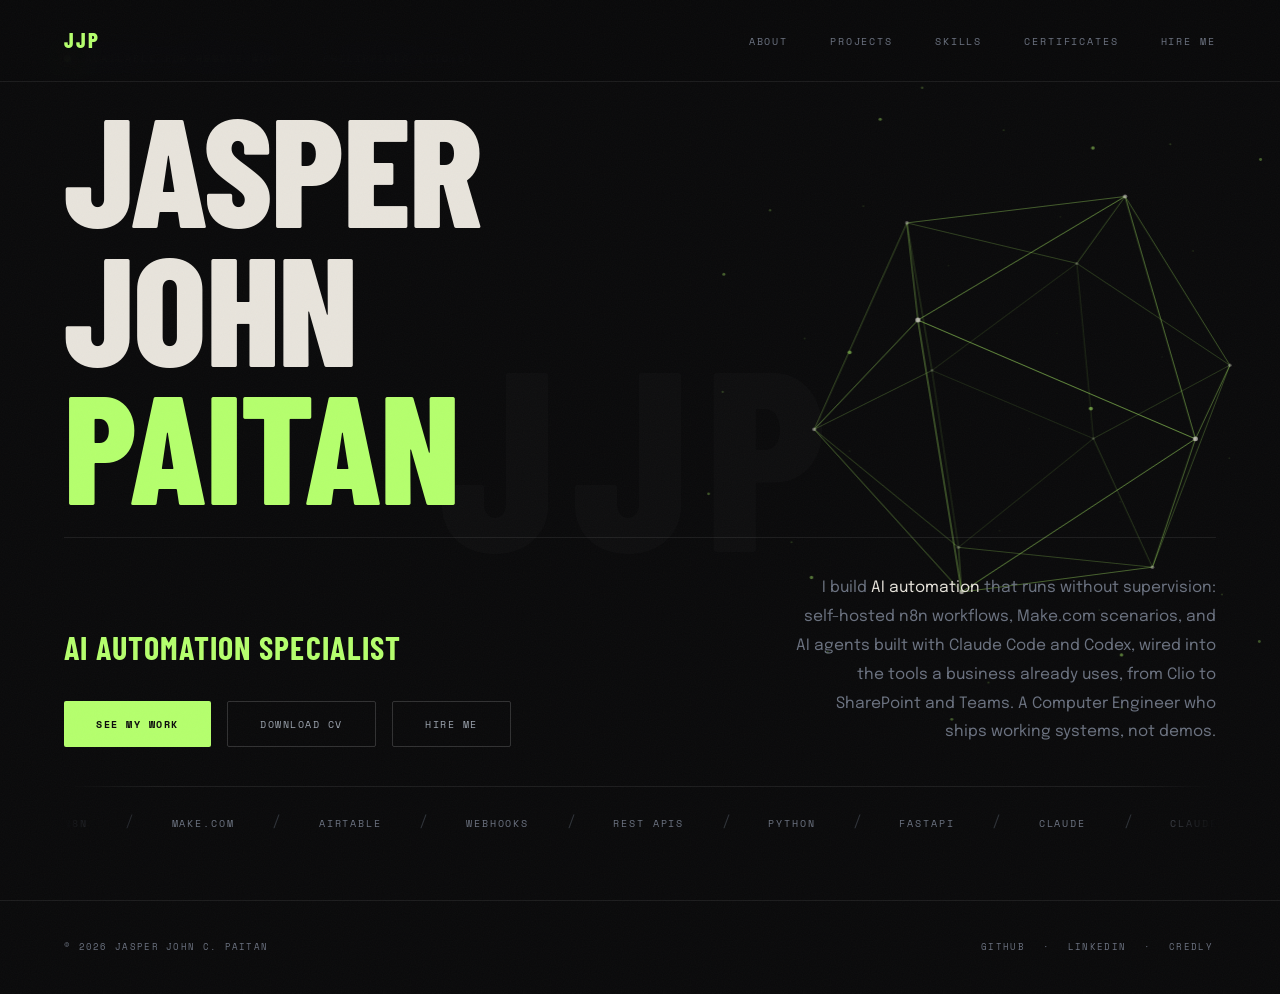
==== commit 011b4f4e: "Keep the US founder-led business wording for the VA role" ====
--- a/index.html
+++ b/index.html
@@ -1 +1 @@
-<!DOCTYPE html><html lang="en"><head><meta charset="UTF-8"><meta name="viewport" content="width=device-width,initial-scale=1"><title>Jasper John Paitan — AI Automation Specialist &amp; Agentic Engineer</title><meta name="description" content="Jasper John Paitan builds AI automation and AI agents: self-hosted n8n workflows, Make.com scenarios, Claude Code and Codex builds, law-firm workflows on Clio, SharePoint and Teams, and multi-provider LLM systems. Computer Engineer, available for remote work."><meta name="keywords" content="AI automation specialist, AI automation engineer, agentic engineer, AI automation, n8n, Make.com, Claude Code, Codex, Clio, SharePoint, Microsoft Teams, workflow automation, AI agents, Airtable, webhooks, Python, remote"><meta name="theme-color" content="#0a0a0b"><meta property="og:title" content="Jasper John Paitan — AI Automation Specialist &amp; Agentic Engineer"><meta property="og:description" content="AI automation that runs itself: self-hosted n8n, Make.com, Claude Code and Codex, and AI agents built on a real engineering foundation."><meta property="og:type" content="website"><meta property="og:url" content="https://jasper-0918.github.io/"><link rel="icon" href="data:image/svg+xml,%3Csvg xmlns='http://www.w3.org/2000/svg' viewBox='0 0 64 64'%3E%3Crect width='64' height='64' rx='12' fill='%230a0a0b'/%3E%3Ctext x='32' y='45' font-family='Arial,sans-serif' font-size='30' font-weight='900' fill='%23b5ff6d' text-anchor='middle'%3EJP%3C/text%3E%3C/svg%3E"><link rel="preconnect" href="https://fonts.googleapis.com"><link rel="preconnect" href="https://fonts.gstatic.com" crossorigin><link href="https://fonts.googleapis.com/css2?family=Barlow+Condensed:wght@600;700;800&family=Epilogue:wght@300;400;500&family=Space+Mono:wght@400;700&display=swap" rel="stylesheet"><style>*,::after,::before{box-sizing:border-box;margin:0;padding:0}:root{--bg:#0a0a0b;--bg-1:#111214;--bg-2:#17191c;--line:rgba(255,255,255,0.08);--line-h:rgba(255,255,255,0.16);--text:#e8e4dc;--sub:#6b7280;--sub-h:#9ba3ae;--accent:#b5ff6d;--accent-d:rgba(181,255,109,0.08);--accent-m:rgba(181,255,109,0.15);--blue:#64b4ff;--amber:#ffb35c;--violet:#c39bff;--c-auto:#b5ff6d;--c-aidev:#64b4ff;--c-nocode:#ffb35c;--c-eng:#c39bff;--display:'Barlow Condensed',sans-serif;--body:'Epilogue',sans-serif;--mono:'Space Mono',monospace;--r:cubic-bezier(0.25,0.46,0.45,0.94);--out:cubic-bezier(0.16,1,0.3,1)}html{scroll-behavior:smooth}body{background:var(--bg);color:var(--text);font-family:var(--body);font-size:16px;line-height:1.75;-webkit-font-smoothing:antialiased;overflow-x:hidden}::selection{background:var(--accent);color:#0a0a0b}::-webkit-scrollbar{width:3px}::-webkit-scrollbar-track{background:var(--bg)}::-webkit-scrollbar-thumb{background:#2a2d33;border-radius:2px}::-webkit-scrollbar-thumb:hover{background:var(--accent)}a{text-decoration:none}button{font:inherit;background:0 0;border:none;cursor:pointer;color:inherit}:focus-visible{outline:1.5px solid var(--accent);outline-offset:3px;border-radius:2px}svg.ic{width:1em;height:1em;stroke:currentColor;fill:none;stroke-width:2;stroke-linecap:round;stroke-linejoin:round;vertical-align:-.12em;flex-shrink:0}.grain{position:fixed;inset:-50%;width:200%;height:200%;z-index:300;pointer-events:none;opacity:.032;background-image:url("data:image/svg+xml,%3Csvg xmlns='http://www.w3.org/2000/svg' width='140' height='140'%3E%3Cfilter id='n'%3E%3CfeTurbulence type='fractalNoise' baseFrequency='0.85' numOctaves='2' stitchTiles='stitch'/%3E%3C/filter%3E%3Crect width='100%25' height='100%25' filter='url(%23n)'/%3E%3C/svg%3E");animation:grain 9s steps(6) infinite}@keyframes grain{0%,100%{transform:translate(0,0)}20%{transform:translate(-2%,2%)}40%{transform:translate(2%,-1%)}60%{transform:translate(-1%,-2%)}80%{transform:translate(1%,1%)}}#progress{position:fixed;top:0;left:0;height:2px;width:0;background:linear-gradient(90deg,var(--accent),#7ed957);z-index:400;box-shadow:0 0 12px rgba(181,255,109,.5)}#wipe{position:fixed;inset:0;z-index:250;pointer-events:none;visibility:hidden}#wipe.active{visibility:visible}.wipe-panel{position:absolute;top:-12%;bottom:-12%;left:-14%;right:-14%;background:#0d0e10;border-right:2px solid var(--accent);transform:translateX(-112%) skewX(-7deg)}.wipe-panel.p2{background:var(--accent);opacity:.14;border:none}#wipe.in .wipe-panel{transform:translateX(0) skewX(-7deg);transition:transform .34s cubic-bezier(.7,0,.3,1)}#wipe.in .wipe-panel.p2{transition-delay:.05s}#wipe.out .wipe-panel{transform:translateX(112%) skewX(-7deg);transition:transform .38s cubic-bezier(.7,0,.3,1)}#wipe.out .wipe-panel.p2{transition-delay:.05s}.wipe-label{position:absolute;top:50%;left:50%;transform:translate(-50%,-50%);font-family:var(--display);font-weight:800;font-size:clamp(3rem,9vw,8rem);letter-spacing:.04em;text-transform:uppercase;color:transparent;-webkit-text-stroke:1.5px var(--accent);opacity:0;white-space:nowrap}#wipe.in .wipe-label{opacity:1;transition:opacity .18s .12s}#wipe.out .wipe-label{opacity:0;transition:opacity .14s}nav{position:fixed;top:0;left:0;right:0;z-index:102;display:flex;align-items:center;justify-content:space-between;padding:1.4rem 5vw;background:rgba(10,10,11,.85);-webkit-backdrop-filter:blur(18px) saturate(140%);backdrop-filter:blur(18px) saturate(140%);border-bottom:1px solid var(--line)}.nav-logo{font-family:var(--display);font-size:1.3rem;font-weight:800;letter-spacing:.1em;text-transform:uppercase;color:var(--accent);position:relative;z-index:102}.nav-items{display:flex;gap:2.6rem;list-style:none}.nav-items a{font-family:var(--mono);font-size:.6rem;letter-spacing:.2em;text-transform:uppercase;color:var(--sub);transition:color .2s;position:relative;padding:.6rem 0 .3rem}.nav-items a::after{content:'';position:absolute;left:0;bottom:0;width:100%;height:1px;background:var(--accent);transform:scaleX(0);transform-origin:right;transition:transform .3s var(--out)}.nav-items a:hover{color:var(--accent)}.nav-items a:hover::after{transform:scaleX(1);transform-origin:left}.nav-items a.active{color:var(--accent)}.nav-items a.active::after{transform:scaleX(1)}.nav-burger{display:none;z-index:102;padding:.5rem;flex-direction:column;gap:6px}.nav-burger span{display:block;width:26px;height:1.5px;background:var(--text);transition:transform .32s var(--out),opacity .2s}body.menu-open .nav-burger span:first-child{transform:translateY(7.5px) rotate(45deg)}body.menu-open .nav-burger span:nth-child(2){opacity:0}body.menu-open .nav-burger span:nth-child(3){transform:translateY(-7.5px) rotate(-45deg)}.mobile-menu{position:fixed;inset:0;z-index:101;background:rgba(10,10,11,.97);-webkit-backdrop-filter:blur(24px);backdrop-filter:blur(24px);display:flex;flex-direction:column;justify-content:center;padding:0 8vw;gap:.5rem;opacity:0;visibility:hidden;transition:opacity .35s var(--out),visibility .35s}body.menu-open .mobile-menu{opacity:1;visibility:visible}.mobile-menu a{font-family:var(--display);font-size:clamp(2.6rem,10vw,4rem);font-weight:800;text-transform:uppercase;color:var(--text);line-height:1.15;display:flex;align-items:baseline;gap:1.25rem;transform:translateY(24px);opacity:0;transition:transform .5s var(--out),opacity .5s,color .2s}body.menu-open .mobile-menu a{transform:none;opacity:1}body.menu-open .mobile-menu a:nth-child(2){transition-delay:.05s}body.menu-open .mobile-menu a:nth-child(3){transition-delay:.1s}body.menu-open .mobile-menu a:nth-child(4){transition-delay:.15s}body.menu-open .mobile-menu a:nth-child(5){transition-delay:.2s}.mobile-menu a:hover{color:var(--accent)}.mobile-menu a small{font-family:var(--mono);font-size:.65rem;letter-spacing:.2em;color:var(--accent);font-weight:400}.page{display:none;min-height:100svh}.page.active{display:block}.wrap{max-width:1300px;margin:0 auto;padding:7.5rem 5vw 4rem}.sec-head{display:flex;align-items:center;gap:1.5rem;margin-bottom:3rem}.sec-num{font-family:var(--mono);font-size:.58rem;color:var(--accent);letter-spacing:.22em;flex-shrink:0}.sec-title{font-family:var(--display);font-size:clamp(2.6rem,5vw,4.2rem);font-weight:800;letter-spacing:-.01em;text-transform:uppercase;color:var(--text);line-height:.95}.sec-rule{flex:1;height:1px;background:linear-gradient(90deg,var(--line),transparent)}.rv{opacity:0;transform:translateY(22px);filter:blur(5px)}.page.active .rv{transition:opacity .7s var(--r),transform .7s var(--r),filter .7s var(--r)}.rv.on{opacity:1;transform:none;filter:none}.tilt-scene{perspective:1100px}[data-tilt]{transform-style:preserve-3d;transition:transform .5s var(--out);position:relative;overflow:hidden}[data-tilt].tilting{transition:none}[data-tilt]::after{content:'';position:absolute;inset:0;pointer-events:none;opacity:0;transition:opacity .4s;background:radial-gradient(420px circle at var(--gx,50%) var(--gy,50%),rgba(255,255,255,.055),transparent 62%)}[data-tilt]:hover::after{opacity:1}#page-home{display:none;flex-direction:column;justify-content:flex-end;padding:0 5vw 7vh;position:relative;overflow:hidden}#page-home.active{display:flex}#hero3d{position:absolute;top:0;right:-4vw;width:56vw;height:100%;z-index:0;pointer-events:none;opacity:.85}.hero-bg-text{position:absolute;top:50%;left:50%;transform:translate(-50%,-50%);font-family:var(--display);font-size:clamp(16vw,20vw,26vw);font-weight:800;letter-spacing:.06em;text-transform:uppercase;color:rgba(255,255,255,.02);white-space:nowrap;-webkit-user-select:none;user-select:none;pointer-events:none;line-height:1;z-index:0}.hero-eyebrow{display:flex;align-items:center;gap:.9rem;margin-bottom:2rem;font-family:var(--mono);font-size:.6rem;letter-spacing:.2em;text-transform:uppercase;color:var(--sub);position:relative;z-index:2}.hero-dot{width:7px;height:7px;border-radius:50%;background:var(--accent);animation:pulse 2.4s ease-in-out infinite;flex-shrink:0;box-shadow:0 0 10px rgba(181,255,109,.6)}@keyframes pulse{0%,100%{opacity:1}50%{opacity:.25}}.hero-name{font-family:var(--display);font-size:clamp(4rem,12vw,12.5rem);font-weight:800;line-height:.9;letter-spacing:-.01em;text-transform:uppercase;color:var(--text);margin-bottom:1.5rem;position:relative;z-index:2}.hero-name em{font-style:normal;color:var(--accent)}.hero-name .ln{display:block;overflow:hidden}.hero-name .ln span{display:inline-block;transform:translateY(110%);animation:rise 1s var(--out) forwards}.hero-name .ln:nth-child(2) span{animation-delay:.08s}.hero-name .ln:nth-child(3) span{animation-delay:.16s}@keyframes rise{to{transform:none}}.hero-bottom{display:flex;align-items:flex-end;justify-content:space-between;gap:3rem;flex-wrap:wrap;padding-top:2.25rem;border-top:1px solid var(--line);position:relative;z-index:2}.hero-role{font-family:var(--display);font-size:clamp(1.3rem,2.6vw,2rem);font-weight:700;letter-spacing:.04em;text-transform:uppercase;color:var(--sub-h);margin-bottom:1.6rem}.hero-role span{color:var(--accent)}.hero-desc{max-width:420px;color:var(--sub);font-size:.975rem;line-height:1.85;text-align:right}.ctas{display:flex;gap:1rem;flex-wrap:wrap}.btn{display:inline-flex;align-items:center;gap:.6rem;font-family:var(--mono);font-size:.6rem;letter-spacing:.16em;text-transform:uppercase;padding:.85rem 2rem;border-radius:2px;transition:background .22s var(--r),color .22s var(--r),border-color .22s var(--r),box-shadow .22s var(--r);cursor:pointer;border:none;will-change:transform}.btn-fill{background:var(--accent);color:#0a0a0b;font-weight:700}.btn-fill:hover{background:#cf8;box-shadow:0 8px 32px rgba(181,255,109,.25)}.btn-line{border:1px solid var(--line-h);color:var(--sub-h);background:0 0}.btn-line:hover{border-color:var(--accent);color:var(--accent);background:var(--accent-d)}.about-grid{display:grid;grid-template-columns:1.15fr .85fr;gap:4.5rem;align-items:start}.about-copy p{font-size:1.05rem;line-height:1.95;color:var(--sub-h);margin-bottom:1.4rem}.about-copy p:last-child{margin-bottom:0}.about-copy strong{color:var(--text);font-weight:500}.info-row{display:flex;justify-content:space-between;align-items:baseline;gap:2rem;padding:1rem 0;border-bottom:1px solid var(--line)}.info-row:first-child{border-top:1px solid var(--line)}.ikey{font-family:var(--mono);font-size:.58rem;letter-spacing:.18em;text-transform:uppercase;color:var(--sub);flex-shrink:0}.ival{color:var(--text);font-size:.875rem;text-align:right;line-height:1.55}.ival a{color:var(--accent);transition:opacity .2s}.ival a:hover{opacity:.65}.status{display:inline-flex;align-items:center;gap:.5rem;background:var(--accent-d);border:1px solid rgba(181,255,109,.2);border-radius:100px;padding:.22rem .85rem;font-size:.6rem;color:var(--accent);font-family:var(--mono);letter-spacing:.1em}.status i{width:6px;height:6px;border-radius:50%;background:var(--accent);animation:pulse 2.4s ease-in-out infinite}.value-grid{display:grid;grid-template-columns:repeat(3,1fr);gap:2px;background:var(--line);border:1px solid var(--line);margin-top:3rem}.value-block{background:var(--bg-1);padding:2rem}.value-icon{width:40px;height:40px;border:1px solid rgba(181,255,109,.3);border-radius:10px;background:var(--accent-d);display:flex;align-items:center;justify-content:center;margin-bottom:1.1rem;transform:translateZ(30px)}.value-icon svg{width:18px;height:18px;stroke:var(--accent);fill:none;stroke-width:2;stroke-linecap:round;stroke-linejoin:round}.value-title{font-family:var(--display);font-size:1.35rem;font-weight:800;text-transform:uppercase;letter-spacing:.02em;color:var(--text);margin-bottom:.6rem;line-height:1;transform:translateZ(20px)}.value-desc{font-size:.85rem;color:var(--sub-h);line-height:1.75;transform:translateZ(12px)}.exp-card{padding:2.25rem;border:1px solid var(--line);background:var(--bg-1);border-radius:4px;margin-top:3rem}.exp-header{display:flex;justify-content:space-between;align-items:flex-start;gap:2rem;margin-bottom:1.5rem;flex-wrap:wrap}.exp-title{font-family:var(--display);font-size:clamp(1.5rem,2.6vw,2rem);font-weight:800;text-transform:uppercase;letter-spacing:.02em;color:var(--text);line-height:1}.exp-co{color:var(--accent);font-family:var(--mono);font-size:.65rem;letter-spacing:.12em;margin-top:.4rem}.exp-period{font-family:var(--mono);font-size:.6rem;letter-spacing:.12em;color:var(--sub);white-space:nowrap;padding-top:.3rem}.exp-list{list-style:none;display:flex;flex-direction:column;gap:.75rem}.exp-list li{position:relative;padding-left:1.7rem;font-size:.925rem;color:var(--sub-h);line-height:1.7}.exp-list li::before{content:'▸';color:var(--accent);position:absolute;left:0;top:0}.certs-grid{display:grid;grid-template-columns:repeat(auto-fit,minmax(250px,1fr));gap:2px;background:var(--line);border:1px solid var(--line);margin-top:2px}.cert-block{background:var(--bg-1);padding:1.75rem 2rem;transition:background .2s}.cert-block:hover{background:var(--bg-2)}.cert-issuer{font-family:var(--mono);font-size:.55rem;letter-spacing:.2em;text-transform:uppercase;color:var(--accent);margin-bottom:.5rem;transform:translateZ(24px)}.cert-name{font-family:var(--display);font-size:1.25rem;font-weight:700;text-transform:uppercase;letter-spacing:.02em;color:var(--text);line-height:1.05;margin-bottom:.5rem;transform:translateZ(16px)}.cert-date{font-family:var(--mono);font-size:.58rem;color:var(--sub);transform:translateZ(10px)}.pstack{border:1px solid var(--line);background:var(--bg-1)}.pitem{border-bottom:1px solid var(--line)}.pitem:last-child{border-bottom:none}.phead{width:100%;display:flex;align-items:center;gap:1.75rem;padding:1.6rem 2.25rem;text-align:left;transition:background .25s;position:relative}.phead:hover{background:var(--bg-2)}.pnum{font-family:var(--mono);font-size:.6rem;color:var(--sub);letter-spacing:.15em;flex-shrink:0;width:2rem}.pname{font-family:var(--display);font-size:clamp(1.5rem,3.4vw,2.6rem);font-weight:800;text-transform:uppercase;letter-spacing:0;color:var(--text);line-height:.95;transition:color .25s;flex:1}.phead:hover .pname,.pitem.open .pname{color:var(--accent)}.ptags{display:flex;gap:.5rem;align-items:center;flex-shrink:0;flex-wrap:wrap;justify-content:flex-end}.pbadge{font-family:var(--mono);font-size:.53rem;letter-spacing:.14em;text-transform:uppercase;padding:.3rem .8rem;border-radius:100px;border:1px solid rgba(181,255,109,.3);color:var(--accent);white-space:nowrap}.pbadge.thesis{border-color:rgba(100,180,255,.3);color:var(--blue)}.pyear{font-family:var(--mono);font-size:.6rem;color:var(--sub);letter-spacing:.1em;flex-shrink:0}.pplus{width:34px;height:34px;border:1px solid var(--line-h);border-radius:50%;display:flex;align-items:center;justify-content:center;flex-shrink:0;transition:all .3s var(--out)}.pplus svg{width:14px;height:14px;stroke:var(--sub-h);stroke-width:2;stroke-linecap:round;transition:transform .35s var(--out),stroke .2s}.pitem.open .pplus{border-color:var(--accent);background:var(--accent-d)}.pitem.open .pplus svg{transform:rotate(45deg);stroke:var(--accent)}.pbody{display:grid;grid-template-rows:0fr;transition:grid-template-rows .55s var(--out)}.pitem.open .pbody{grid-template-rows:1fr}.pbody-in{overflow:hidden}.pbody-pad{padding:.5rem 2.25rem 2.5rem 2.25rem}.ptagline{font-family:var(--mono);font-size:.62rem;letter-spacing:.14em;color:var(--blue);margin-bottom:1.25rem}.pdesc{font-size:.975rem;color:var(--sub-h);line-height:1.9;max-width:74ch;margin-bottom:1.75rem}.pcols{display:grid;grid-template-columns:1fr 1fr;gap:2.5rem;align-items:start}.pdl{font-family:var(--mono);font-size:.55rem;letter-spacing:.2em;text-transform:uppercase;color:var(--sub);margin-bottom:.9rem;padding-bottom:.6rem;border-bottom:1px solid var(--line)}.pbullets{list-style:none;display:flex;flex-direction:column;gap:.7rem;margin-bottom:1.75rem}.pbullets.two{display:grid;grid-template-columns:1fr 1fr;gap:.7rem 2.5rem}.pbullets li{position:relative;padding-left:1.8rem;font-size:.9rem;color:var(--sub-h);line-height:1.65}.pbullets li::before{content:'→';color:var(--accent);position:absolute;left:0;top:0}.pbullets b{color:var(--text);font-weight:500}code{font-family:var(--mono);font-size:.82em;color:var(--blue);background:rgba(100,180,255,.08);padding:.1em .35em;border-radius:2px}.pstackrow{display:flex;flex-wrap:wrap;gap:.5rem;margin-bottom:1.75rem}.stag{font-family:var(--mono);font-size:.58rem;letter-spacing:.06em;padding:.3rem .8rem;border:1px solid var(--line);border-radius:2px;color:var(--sub)}.plinks{display:flex;gap:.9rem;flex-wrap:wrap}.plink{display:inline-flex;align-items:center;gap:.5rem;font-family:var(--mono);font-size:.58rem;letter-spacing:.14em;text-transform:uppercase;color:var(--accent);border:1px solid rgba(181,255,109,.3);border-radius:2px;padding:.55rem 1.1rem;transition:all .2s}.plink:hover{background:var(--accent-d);border-color:var(--accent)}.plink::after{content:'↗'}.embed-shell{border:1px solid var(--line);border-radius:3px;overflow:hidden;background:var(--bg-2)}.embed-shell iframe{width:100%;border:none;display:block;background:#08090d}.embed-shell.app iframe{height:520px}.embed-shell.app.wide iframe{height:660px}.embed-note{font-family:var(--mono);font-size:.58rem;letter-spacing:.06em;color:var(--sub-h);padding:.7rem 1rem;border-bottom:1px solid var(--line);display:flex;align-items:center;gap:.6rem;background:linear-gradient(135deg,rgba(181,255,109,.05) 0,transparent 60%)}.embed-dot{width:6px;height:6px;border-radius:50%;background:var(--accent);flex-shrink:0;animation:pulse 2.4s ease-in-out infinite}.yt-lite{position:relative;display:block;width:100%;aspect-ratio:16/9;background:#000;border:1px solid var(--line);border-radius:3px;overflow:hidden;cursor:pointer;padding:0}.yt-lite img{width:100%;height:100%;object-fit:cover;opacity:.55;transition:opacity .3s,transform .6s var(--out)}.yt-lite:hover img{opacity:.8;transform:scale(1.03)}.yt-ring{position:absolute;top:50%;left:50%;transform:translate(-50%,-50%);width:64px;height:64px;border-radius:50%;border:1.5px solid rgba(255,255,255,.5);background:rgba(10,10,11,.55);display:flex;align-items:center;justify-content:center;transition:border-color .25s,background .25s;pointer-events:none}.yt-lite:hover .yt-ring{border-color:var(--accent);background:rgba(181,255,109,.12)}.yt-tri{width:0;height:0;border-top:10px solid transparent;border-bottom:10px solid transparent;border-left:16px solid #fff;margin-left:4px;transition:border-left-color .25s}.yt-lite:hover .yt-tri{border-left-color:var(--accent)}.yt-note{position:absolute;bottom:.8rem;left:1rem;font-family:var(--mono);font-size:.58rem;letter-spacing:.16em;text-transform:uppercase;color:#fff;opacity:.85;pointer-events:none}.yt-lite iframe{position:absolute;inset:0;width:100%;height:100%;border:none}.diagram-shell{border:1px solid var(--line);border-radius:3px;background:var(--bg-2);padding:1rem}.demo-note{font-size:.78rem;line-height:1.55;color:var(--muted);border-left:2px solid var(--accent);padding:.15rem 0 .15rem .7rem;margin:.2rem 0 .85rem}.embed-shell.guard{transition:border-color .25s ease}.embed-shell.guard:hover{border-color:var(--accent)}.embed-shell.guard iframe{height:640px}.embed-cap{font-size:.7rem;color:var(--muted);margin:.45rem 0 1.1rem;letter-spacing:.02em}.plink-inline{color:var(--accent);text-decoration:none;border-bottom:1px solid transparent;transition:border-color .2s ease}.plink-inline:hover{border-bottom-color:var(--accent)}@media(max-width:760px){.embed-shell.guard iframe{height:540px}}.diagram-shell svg{width:100%;height:auto;display:block}.diagram-shell text{font-family:'Space Mono',monospace}.dg-flow{stroke-dasharray:5 5;animation:dashmove 1.1s linear infinite}@keyframes dashmove{to{stroke-dashoffset:-10}}@media(prefers-reduced-motion:reduce){.dg-flow{animation:none}}.chipbar{display:flex;gap:.5rem;flex-wrap:wrap;align-items:center;margin-bottom:1.75rem}.chip{position:relative;display:inline-flex;align-items:center;gap:.55rem;font-family:var(--mono);font-size:.58rem;letter-spacing:.15em;text-transform:uppercase;padding:.62rem 1.15rem;border:1px solid var(--line);border-radius:100px;color:var(--sub);background:var(--bg-1);transition:color .22s var(--r),border-color .22s var(--r),background .22s var(--r),transform .22s var(--out);white-space:nowrap}.chip:hover{color:var(--text);border-color:var(--line-h);transform:translateY(-2px)}.chip .dot{width:6px;height:6px;border-radius:50%;background:currentColor;opacity:.55;flex-shrink:0;transition:opacity .22s,box-shadow .22s}.chip .n{font-size:.92em;opacity:.5}.chip[aria-pressed=true]{color:#0a0a0b;background:var(--accent);border-color:var(--accent);font-weight:700}.chip[aria-pressed=true] .dot{opacity:1}.chip[aria-pressed=true] .n{opacity:.62}.chip[data-g=auto]{--cc:var(--c-auto)}.chip[data-g=aidev]{--cc:var(--c-aidev)}.chip[data-g=nocode]{--cc:var(--c-nocode)}.chip[data-g=eng]{--cc:var(--c-eng)}.chip[data-g=web]{--cc:var(--c-eng)}.chip[data-g]:not([data-g=all]) .dot{background:var(--cc);opacity:.85}.chip[data-g]:not([data-g=all])[aria-pressed=true]{background:var(--cc);border-color:var(--cc);color:#0a0a0b}.chip[data-g]:not([data-g=all])[aria-pressed=true] .dot{background:#0a0a0b}.filter-count{font-family:var(--mono);font-size:.58rem;letter-spacing:.16em;text-transform:uppercase;color:var(--sub);margin-left:auto;padding-left:1rem}.skills-group-lbl{font-family:var(--mono);font-size:.58rem;letter-spacing:.25em;text-transform:uppercase;color:var(--sub);padding-bottom:1rem}.sk-hint{font-family:var(--mono);font-size:.58rem;letter-spacing:.12em;color:var(--sub);margin-bottom:1.5rem;display:flex;align-items:center;gap:.6rem}.sk-hint svg{width:13px;height:13px;stroke:var(--accent);fill:none;stroke-width:2;stroke-linecap:round;stroke-linejoin:round}.sk-grid{display:grid;grid-template-columns:repeat(auto-fill,minmax(178px,1fr));gap:.7rem}.sk{position:relative;display:flex;flex-direction:column;align-items:flex-start;gap:.42rem;text-align:left;background:var(--bg-1);border:1px solid var(--line);border-radius:5px;padding:1.05rem 1.15rem 1rem;transition:transform .34s var(--out),border-color .24s var(--r),background .24s var(--r),box-shadow .34s var(--out);will-change:transform;overflow:hidden}.sk::before{content:'';position:absolute;left:0;top:0;bottom:0;width:2px;background:var(--cc,var(--accent));transform:scaleY(0);transform-origin:bottom;transition:transform .34s var(--out)}.sk::after{content:'';position:absolute;inset:0;pointer-events:none;opacity:0;transition:opacity .34s;background:radial-gradient(260px circle at var(--gx,50%) var(--gy,50%),rgba(255,255,255,.06),transparent 60%)}.sk-top{display:flex;align-items:center;gap:.5rem;width:100%}.sk-dot{width:7px;height:7px;border-radius:50%;background:var(--cc,var(--accent));opacity:.65;flex-shrink:0;transition:opacity .28s,box-shadow .28s}.sk-name.lc,.skm-name.lc{text-transform:none}.sk-name{font-family:var(--display);font-size:1.12rem;font-weight:700;letter-spacing:.01em;text-transform:uppercase;color:var(--text);line-height:1.05;transition:color .24s}.sk-micro{font-family:var(--mono);font-size:.545rem;letter-spacing:.11em;text-transform:uppercase;color:var(--sub);line-height:1.5;transition:color .24s}.sk-open{position:absolute;top:.85rem;right:.9rem;font-family:var(--mono);font-size:.72rem;color:var(--cc,var(--accent));opacity:0;transform:translateY(-4px);transition:opacity .28s,transform .28s var(--out)}.sk:focus-visible,.sk:hover{transform:translateY(-7px) scale(1.07);z-index:6;background:var(--bg-2);border-color:var(--cc,var(--accent));box-shadow:0 22px 48px -16px rgba(0,0,0,.85),0 0 0 1px rgba(255,255,255,.04)}.sk:focus-visible::before,.sk:hover::before{transform:scaleY(1);transform-origin:top}.sk:hover::after{opacity:1}.sk:focus-visible .sk-dot,.sk:hover .sk-dot{opacity:1;box-shadow:0 0 10px var(--cc,var(--accent))}.sk:focus-visible .sk-name,.sk:hover .sk-name{color:var(--cc,var(--accent))}.sk:focus-visible .sk-micro,.sk:hover .sk-micro{color:var(--sub-h)}.sk:focus-visible .sk-open,.sk:hover .sk-open{opacity:1;transform:none}.sk:active{transform:translateY(-3px) scale(1.02)}.sk[data-c=auto]{--cc:var(--c-auto)}.sk[data-c=aidev]{--cc:var(--c-aidev)}.sk[data-c=nocode]{--cc:var(--c-nocode)}.sk[data-c=eng]{--cc:var(--c-eng)}.skm[data-c=auto]{--cc:var(--c-auto)}.skm[data-c=aidev]{--cc:var(--c-aidev)}.skm[data-c=nocode]{--cc:var(--c-nocode)}.skm[data-c=eng]{--cc:var(--c-eng)}.sk.hide{display:none}.sk.enter{animation:skIn .42s var(--out) both}@keyframes skIn{from{opacity:0;transform:translateY(12px) scale(.94)}to{opacity:1;transform:none}}.skm{position:fixed;inset:0;z-index:220;display:flex;align-items:center;justify-content:center;padding:5vh 5vw;visibility:hidden}.skm.open{visibility:visible}.skm-bd{position:absolute;inset:0;background:rgba(6,7,8,.78);-webkit-backdrop-filter:blur(9px);backdrop-filter:blur(9px);opacity:0;transition:opacity .3s var(--r)}.skm.open .skm-bd{opacity:1}.skm-card{position:relative;width:min(560px,100%);max-height:88vh;overflow-y:auto;background:var(--bg-1);border:1px solid var(--line-h);border-radius:8px;padding:2.4rem 2.4rem 2.1rem;box-shadow:0 40px 90px -24px rgba(0,0,0,.95);opacity:0;transform:translateY(22px) scale(.94);transition:opacity .34s var(--out),transform .34s var(--out)}.skm.open .skm-card{opacity:1;transform:none}.skm-card::before{content:'';position:absolute;left:0;right:0;top:0;height:2px;background:var(--cc,var(--accent))}.skm-close{position:absolute;top:1.1rem;right:1.1rem;width:34px;height:34px;border:1px solid var(--line);border-radius:50%;display:flex;align-items:center;justify-content:center;color:var(--sub);transition:all .22s}.skm-close:hover{border-color:var(--cc,var(--accent));color:var(--cc,var(--accent));background:rgba(255,255,255,.03);transform:rotate(90deg)}.skm-close svg{width:14px;height:14px;stroke:currentColor;fill:none;stroke-width:2;stroke-linecap:round}.skm-cat{display:inline-flex;align-items:center;gap:.5rem;font-family:var(--mono);font-size:.55rem;letter-spacing:.2em;text-transform:uppercase;color:var(--cc,var(--accent));margin-bottom:.9rem}.skm-cat i{width:6px;height:6px;border-radius:50%;background:currentColor;display:block}.skm-name{font-family:var(--display);font-size:clamp(2rem,5vw,2.9rem);font-weight:800;text-transform:uppercase;letter-spacing:.005em;color:var(--text);line-height:.98;margin-bottom:1.35rem;padding-right:2.5rem}.skm-lvl{display:flex;align-items:center;gap:.85rem;margin-bottom:1.5rem;padding-bottom:1.5rem;border-bottom:1px solid var(--line)}.skm-bars{display:flex;gap:4px}.skm-bars i{display:block;width:26px;height:4px;border-radius:2px;background:var(--line-h);transition:background .3s}.skm-bars i.on{background:var(--cc,var(--accent))}.skm-lvlname{font-family:var(--mono);font-size:.58rem;letter-spacing:.16em;text-transform:uppercase;color:var(--text)}.skm-lvldesc{font-family:var(--mono);font-size:.55rem;letter-spacing:.06em;color:var(--sub);margin-left:auto;text-align:right}.skm-note{font-size:.965rem;line-height:1.85;color:var(--sub-h);margin-bottom:1.6rem}.skm-wl{font-family:var(--mono);font-size:.55rem;letter-spacing:.2em;text-transform:uppercase;color:var(--sub);margin-bottom:.75rem}.skm-where{display:flex;flex-wrap:wrap;gap:.45rem}.skm-where span{font-family:var(--mono);font-size:.575rem;letter-spacing:.06em;padding:.35rem .8rem;border:1px solid var(--line);border-radius:100px;color:var(--sub-h);background:var(--bg-2)}.skm-cta{margin-top:1.75rem;padding-top:1.5rem;border-top:1px solid var(--line);display:flex;gap:.7rem;flex-wrap:wrap}.rot{display:inline-block;height:1.14em;overflow:hidden;vertical-align:-.16em}.rot ul{list-style:none;padding:0;margin:0;animation:roll 9.9s cubic-bezier(.76,0,.24,1) infinite}.rot li{height:1.14em;line-height:1.14em;color:var(--accent);white-space:nowrap}@keyframes roll{0%,24%{transform:translateY(0)}33%,57%{transform:translateY(-1.14em)}66%,91%{transform:translateY(-2.28em)}100%{transform:translateY(-3.42em)}}.mq{position:relative;z-index:2;margin-top:2.4rem;padding-top:1.4rem;border-top:1px solid var(--line);overflow:hidden;-webkit-mask-image:linear-gradient(90deg,transparent,#000 8%,#000 92%,transparent);mask-image:linear-gradient(90deg,transparent,#000 8%,#000 92%,transparent)}.mq-track{display:flex;gap:0;width:max-content;animation:mqroll 42s linear infinite}.mq:hover .mq-track{animation-play-state:paused}.mq-set{display:flex;align-items:center;gap:2.4rem;padding-right:2.4rem;flex-shrink:0}.mq-set span{font-family:var(--mono);font-size:.6rem;letter-spacing:.2em;text-transform:uppercase;color:var(--sub);white-space:nowrap;transition:color .22s}.mq-set span:hover{color:var(--accent)}.mq-set b{color:#2e3238;font-weight:400}@keyframes mqroll{to{transform:translateX(-50%)}}.value-block{position:relative}.value-block::before{content:'';position:absolute;left:0;top:0;bottom:0;width:2px;background:var(--cc,var(--accent));transform:scaleY(0);transform-origin:bottom;transition:transform .4s var(--out)}.value-block:hover::before{transform:scaleY(1);transform-origin:top}.value-block[data-g=auto]{--cc:var(--c-auto)}.value-block[data-g=aidev]{--cc:var(--c-aidev)}.value-block[data-g=nocode]{--cc:var(--c-nocode)}.value-block[data-g=eng]{--cc:var(--c-eng)}.value-block .value-icon{border-color:color-mix(in srgb,var(--cc,var(--accent)) 32%,transparent);background:color-mix(in srgb,var(--cc,var(--accent)) 8%,transparent)}.value-block .value-icon svg{stroke:var(--cc,var(--accent))}.pitem{position:relative}.phead::before{content:'';position:absolute;left:0;top:0;bottom:0;width:2px;background:var(--accent);transform:scaleY(0);transition:transform .34s var(--out)}.phead:hover::before,.pitem.open .phead::before{transform:scaleY(1)}.pitem.filtered{display:none}#totop{position:fixed;right:max(1.4rem,3vw);bottom:1.6rem;z-index:99;width:44px;height:44px;border:1px solid var(--line-h);border-radius:50%;background:rgba(17,18,20,.9);-webkit-backdrop-filter:blur(10px);backdrop-filter:blur(10px);display:flex;align-items:center;justify-content:center;color:var(--sub-h);opacity:0;visibility:hidden;transform:translateY(12px);transition:opacity .3s,visibility .3s,transform .3s var(--out),border-color .2s,color .2s}#totop.on{opacity:1;visibility:visible;transform:none}#totop:hover{border-color:var(--accent);color:var(--accent)}#totop svg{width:16px;height:16px;stroke:currentColor;fill:none;stroke-width:2;stroke-linecap:round;stroke-linejoin:round}.copybtn{margin-left:auto;font-family:var(--mono);font-size:.52rem;letter-spacing:.16em;text-transform:uppercase;color:var(--sub);border:1px solid var(--line);border-radius:100px;padding:.28rem .7rem;transition:all .2s;flex-shrink:0}.copybtn:hover{color:var(--accent);border-color:var(--accent)}.copybtn.done{color:var(--accent);border-color:var(--accent);background:var(--accent-d)}.contact-grid{display:grid;grid-template-columns:1fr 1fr;gap:5rem;align-items:start}.contact-grid>*{min-width:0}.contact-heading{font-family:var(--display);font-size:clamp(2.6rem,5vw,4.8rem);font-weight:800;text-transform:uppercase;letter-spacing:-.01em;color:var(--text);line-height:.92;margin-bottom:1.75rem}.contact-sub{font-size:1rem;color:var(--sub-h);line-height:1.9;margin-bottom:2.25rem}.contact-row{display:flex;align-items:baseline;gap:2rem;padding:1rem 0;border-bottom:1px solid var(--line);transition:color .2s,padding-left .25s var(--out)}.contact-row:first-child{border-top:1px solid var(--line)}.contact-row:hover{padding-left:.6rem}.contact-row:hover .cv{color:var(--accent)}.ck{font-family:var(--mono);font-size:.58rem;letter-spacing:.18em;text-transform:uppercase;color:var(--sub);min-width:68px;flex-shrink:0}.cv{color:var(--text);font-size:.875rem;transition:color .2s}.cf{display:flex;flex-direction:column;gap:1.25rem}.f-lbl{font-family:var(--mono);font-size:.58rem;letter-spacing:.2em;text-transform:uppercase;color:var(--sub);display:block;margin-bottom:.5rem}.f-in,.f-ta{width:100%;background:var(--bg-1);border:1px solid var(--line);color:var(--text);font-family:var(--body);font-size:.975rem;padding:.95rem 1.2rem;border-radius:2px;outline:0;transition:border-color .2s,box-shadow .2s;resize:none;line-height:1.6}.f-in:focus,.f-ta:focus{border-color:var(--accent);box-shadow:0 0 0 3px rgba(181,255,109,.08)}.f-ta{height:130px}.f-btn{align-self:flex-start;display:inline-flex;align-items:center;gap:.6rem;font-family:var(--mono);font-size:.6rem;letter-spacing:.18em;text-transform:uppercase;padding:.95rem 2.4rem;background:0 0;border:1px solid var(--line-h);color:var(--sub-h);border-radius:2px;cursor:pointer;transition:border-color .22s var(--r),color .22s var(--r),background .22s var(--r);will-change:transform}.f-btn:hover{border-color:var(--accent);color:var(--accent);background:var(--accent-d)}.f-ok{display:none;align-items:center;gap:.7rem;padding:.9rem 1.2rem;border:1px solid rgba(181,255,109,.3);border-radius:2px;color:var(--accent);font-size:.875rem;background:var(--accent-d)}footer{border-top:1px solid var(--line);padding:1.9rem 5vw;display:flex;justify-content:space-between;align-items:center;font-family:var(--mono);font-size:.58rem;letter-spacing:.14em;text-transform:uppercase;color:var(--sub);flex-wrap:wrap;gap:1rem}footer a{color:var(--sub);transition:color .2s;display:inline-block;padding:.5rem .2rem}footer a:hover{color:var(--accent)}@media(prefers-reduced-motion:reduce){*,::after,::before{animation-duration:NaNs!important;animation-iteration-count:1!important;transition-duration:NaNs!important}html{scroll-behavior:auto}.rv{opacity:1;transform:none;filter:none}.hero-name .ln span{transform:none;animation:none}#hero3d,.grain{display:none}.rot{height:auto;overflow:visible}.rot ul{animation:none}.rot li:not(:first-child){display:none}.mq-track{animation:none;width:auto}.mq-set:nth-child(2){display:none}.mq{-webkit-mask-image:none;mask-image:none}.mq-set{flex-wrap:wrap;gap:.9rem 1.6rem}.sk:focus-visible,.sk:hover{transform:none}.sk.enter{animation:none}.skm-card{transform:none}}@media(max-width:900px){.nav-items{display:none}.nav-burger{display:flex}.wrap{padding:6rem 5vw 3.5rem}.about-grid,.contact-grid{grid-template-columns:1fr;gap:3rem}.hero-bottom{flex-direction:column;align-items:flex-start}.hero-desc{text-align:left;max-width:100%}#hero3d{right:-30vw;width:110vw;opacity:.35}.value-grid{grid-template-columns:repeat(2,1fr)}.pcols{grid-template-columns:1fr}.phead{padding:1.25rem 1.4rem;gap:1rem}.pname{min-width:0;font-size:clamp(1.15rem,5.2vw,2.6rem)}.pnum{width:auto}.ptags{display:none}.pbody-pad{padding:.25rem 1.4rem 2rem 1.4rem}.exp-card{padding:1.75rem}.embed-shell.app iframe{height:440px}.embed-shell.app.wide iframe{height:480px}.pbullets.two{grid-template-columns:1fr}.sk-grid{grid-template-columns:repeat(auto-fill,minmax(150px,1fr));gap:.55rem}.sk:focus-visible,.sk:hover{transform:translateY(-3px) scale(1.02)}.skm{padding:0;align-items:flex-end}.skm-card{width:100%;max-width:none;max-height:86vh;border-radius:12px 12px 0 0;border-left:none;border-right:none;border-bottom:none;padding:2rem 1.5rem 2.2rem;transform:translateY(40px)}.skm-name{font-size:2rem}.skm-lvldesc{display:none}.contact-row{flex-wrap:wrap;gap:.3rem 1.2rem}.contact-row .cv{min-width:0;overflow-wrap:anywhere}.ck{min-width:56px}.chipbar{flex-wrap:nowrap;overflow-x:auto;overflow-y:hidden;-webkit-overflow-scrolling:touch;scrollbar-width:none;margin-left:-5vw;margin-right:-5vw;padding:.35rem 5vw .85rem}.chipbar::-webkit-scrollbar{display:none}.chip{flex-shrink:0}.chip:hover{transform:none}.filter-count{display:none}.mq{margin-top:1.6rem;padding-top:1rem}.mq-set{gap:1.5rem;padding-right:1.5rem}}@media(max-width:480px){.embed-shell.app{display:none}.value-grid{grid-template-columns:1fr}.hero-name{font-size:clamp(3.1rem,13.5vw,12.5rem);margin-bottom:1.1rem}.hero-eyebrow{margin-bottom:1.4rem;font-size:.55rem}.hero-bottom{padding-top:1.6rem;gap:1.6rem}.hero-role{margin-bottom:1.1rem}.hero-desc{font-size:.9rem;line-height:1.7}.sk-grid{grid-template-columns:repeat(auto-fill,minmax(136px,1fr))}.sk{padding:.9rem .95rem .85rem}.sk-name{font-size:1rem}#totop{width:40px;height:40px;bottom:1.1rem}}@media(max-width:359px){.mq{display:none}}</style></head><body><div class="grain" aria-hidden="true"></div><div id="progress" aria-hidden="true"></div><div id="wipe" aria-hidden="true"><div class="wipe-panel p2"></div><div class="wipe-panel"></div><div class="wipe-label" id="wipe-label"></div></div><nav id="nav"><a href="#/" class="nav-logo" data-nav="home">JJP</a><ul class="nav-items"><li><a href="#/about" data-nav="about">About</a></li><li><a href="#/projects" data-nav="projects">Projects</a></li><li><a href="#/skills" data-nav="skills">Skills</a></li><li><a href="#/certs" data-nav="certs">Certificates</a></li><li><a href="#/contact" data-nav="contact">Hire Me</a></li></ul><button type="button" class="nav-burger" id="burger" aria-label="Open menu" aria-expanded="false"><span></span><span></span><span></span></button></nav><div class="mobile-menu" id="mmenu"><a href="#/about" data-nav="about"><small>01</small>About</a> <a href="#/projects" data-nav="projects"><small>02</small>Projects</a> <a href="#/skills" data-nav="skills"><small>03</small>Skills</a> <a href="#/certs" data-nav="certs"><small>04</small>Certificates</a> <a href="#/contact" data-nav="contact"><small>05</small>Hire Me</a></div><main><section class="page" id="page-home"><canvas id="hero3d" aria-hidden="true"></canvas><div class="hero-bg-text" aria-hidden="true">JJP</div><div class="hero-eyebrow"><span class="hero-dot"></span> Available for remote work &nbsp;·&nbsp; Philippines (UTC+8)</div><h1 class="hero-name"><span class="ln"><span>Jasper</span></span> <span class="ln"><span>John</span></span> <span class="ln"><span><em>Paitan</em></span></span></h1><div class="hero-bottom"><div><div class="hero-role"><span class="rot" role="text" aria-label="AI Automation Specialist, AI Automation Engineer and Agentic Engineer"><ul aria-hidden="true"><li>AI Automation Specialist</li><li>AI Automation Engineer</li><li>Agentic Engineer</li><li>AI Automation Specialist</li></ul></span></div><div class="ctas"><a href="#/projects" class="btn btn-fill" data-magnet>See My Work</a> <a href="https://drive.google.com/file/d/1II-gm89q8Inu8VZcdEfqKVrs4haoafQG/view" target="_blank" rel="noopener" class="btn btn-line" data-magnet>Download CV</a> <a href="#/contact" class="btn btn-line" data-magnet>Hire Me</a></div></div><p class="hero-desc">I build <strong style="color:var(--text);font-weight:400">AI automation</strong> that runs without supervision: self-hosted n8n workflows, Make.com scenarios, and AI agents built with Claude Code and Codex, wired into the tools a business already uses, from Clio to SharePoint and Teams. A Computer Engineer who ships working systems, not demos.</p></div><div class="mq" aria-hidden="true"><div class="mq-track"><div class="mq-set"><span>n8n</span><b>/</b><span>Make.com</span><b>/</b><span>Airtable</span><b>/</b><span>Webhooks</span><b>/</b><span>REST APIs</span><b>/</b><span>Python</span><b>/</b><span>FastAPI</span><b>/</b><span>Claude</span><b>/</b><span>Claude Code</span><b>/</b><span>Codex</span><b>/</b><span>Clio</span><b>/</b><span>SharePoint</span><b>/</b><span>Teams</span><b>/</b><span>Ollama</span><b>/</b><span>RAG</span><b>/</b><span>Playwright</span><b>/</b><span>Docker</span><b>/</b><span>Google Sheets</span><b>/</b><span>Slack</span><b>/</b><span>SQLite</span><b>/</b><span>TensorFlow Lite</span><b>/</b><span>Raspberry Pi</span><b>/</b></div><div class="mq-set"><span>n8n</span><b>/</b><span>Make.com</span><b>/</b><span>Airtable</span><b>/</b><span>Webhooks</span><b>/</b><span>REST APIs</span><b>/</b><span>Python</span><b>/</b><span>FastAPI</span><b>/</b><span>Claude</span><b>/</b><span>Claude Code</span><b>/</b><span>Codex</span><b>/</b><span>Clio</span><b>/</b><span>SharePoint</span><b>/</b><span>Teams</span><b>/</b><span>Ollama</span><b>/</b><span>RAG</span><b>/</b><span>Playwright</span><b>/</b><span>Docker</span><b>/</b><span>Google Sheets</span><b>/</b><span>Slack</span><b>/</b><span>SQLite</span><b>/</b><span>TensorFlow Lite</span><b>/</b><span>Raspberry Pi</span><b>/</b></div></div></div></section><section class="page" id="page-about"><div class="wrap"><div class="sec-head"><span class="sec-num">01</span><h2 class="sec-title">About</h2><div class="sec-rule"></div></div><div class="about-grid"><div class="about-copy rv"><p>I'm <strong>Jasper John Paitan</strong>, a Computer Engineering graduate from <strong>La Salle University, Ozamiz</strong>, Philippines. I build <strong>AI automation</strong>: the systems that take a workflow somebody is doing by hand every day and turn it into software that runs on its own.</p><p>Most of that work lives in <strong>no-code and low-code platforms</strong>, because that is where a business can actually see and own what it bought. I run a <strong>self-hosted n8n instance</strong>, author workflows as JSON and deploy them through n8n's own REST API, build <strong>Make.com</strong> scenarios that fan a single webhook out to Sheets, Slack and Airtable, and wire the whole thing to the tools a team already uses. For a law firm that meant bots that write into <strong>Clio Manage</strong>: they read the PDFs staff send a bot account in <strong>Microsoft Teams</strong> and the new mail in a shared inbox, record the work in Clio, and message the right people in Teams.</p><p>Where a platform stops, I keep going. The <strong>AI development</strong> side is mine too: tool-calling agents, <strong>multi-provider LLM routing</strong> with failover and key rotation, RAG, and local on-device models. My edge is that the engineering underneath is real, a Computer Engineering degree and systems work from Python to embedded C, so what I hand over is debugged, secured and maintainable, not prompt-and-pray. I build in <strong>Claude Code</strong> every day and pair it with <strong>Codex</strong>: one writes the brief, the other builds, and the first checks the result.</p></div><div class="rv"><div class="info-row"><span class="ikey">Location</span><span class="ival">Philippines (UTC+8) · Remote worldwide</span></div><div class="info-row"><span class="ikey">Education</span><span class="ival">BS Computer Engineering<br><small style="color:var(--sub)">La Salle University · Graduated June 20, 2026</small></span></div><div class="info-row"><span class="ikey">Email</span><span class="ival"><a href="mailto:jasper.paitan0918@gmail.com">jasper.paitan0918@gmail.com</a></span></div><div class="info-row"><span class="ikey">LinkedIn</span><span class="ival"><a href="https://linkedin.com/in/jasper-john-paitan-11641337b" target="_blank" rel="noopener">jasper-john-paitan ↗</a></span></div><div class="info-row"><span class="ikey">GitHub</span><span class="ival"><a href="https://github.com/jasper-0918" target="_blank" rel="noopener">github.com/jasper-0918 ↗</a></span></div><div class="info-row"><span class="ikey">Credly</span><span class="ival"><a href="https://credly.com/users/jasper-john-paitan" target="_blank" rel="noopener">View Certifications ↗</a></span></div><div class="info-row"><span class="ikey">Status</span><span class="ival"><span class="status"><i></i>Open to remote work</span></span></div></div></div><div class="rv" style="margin-top:3rem"><div class="skills-group-lbl">What I Build</div><div class="value-grid tilt-scene" style="margin-top:0"><div class="value-block" data-tilt data-g="auto"><div class="value-icon"><svg viewBox="0 0 24 24"><path d="M5 3v9"/><circle cx="5" cy="18" r="3"/><circle cx="19" cy="6" r="3"/><path d="M19 9v3a4 4 0 0 1-4 4H8"/></svg></div><div class="value-title">AI Automation</div><div class="value-desc">The manual workflow becomes software. Webhook in, decision in the middle, the right rows written and the right people notified, running on a schedule nobody has to remember.</div></div><div class="value-block" data-tilt data-g="aidev"><div class="value-icon"><svg viewBox="0 0 24 24"><path d="M16 18l6-6-6-6M8 6l-6 6 6 6"/></svg></div><div class="value-title">AI Development</div><div class="value-desc">Tool-calling agents, multi-provider LLM routing with failover, RAG over your own documents, and local models. Written in Python, not assembled from a template.</div></div><div class="value-block" data-tilt data-g="nocode"><div class="value-icon"><svg viewBox="0 0 24 24"><rect x="3" y="3" width="7" height="7" rx="1.5"/><rect x="14" y="3" width="7" height="7" rx="1.5"/><rect x="3" y="14" width="7" height="7" rx="1.5"/><rect x="14" y="14" width="7" height="7" rx="1.5"/></svg></div><div class="value-title">No-Code Platforms</div><div class="value-desc">n8n, Make, Airtable, Sheets and Slack, built so your team can open the canvas and read what it does. You keep the logic where you can see it, and I keep it honest underneath.</div></div><div class="value-block" data-tilt data-g="auto"><div class="value-icon"><svg viewBox="0 0 24 24"><rect x="4" y="4" width="16" height="16" rx="2"/><rect x="9" y="9" width="6" height="6"/><path d="M9 1v3M15 1v3M9 20v3M15 20v3M1 9h3M1 15h3M20 9h3M20 15h3"/></svg></div><div class="value-title">Agentic Systems</div><div class="value-desc">Agents that scrape, reason, decide, and act end to end, with tiered human-in-the-loop control so you stay in charge of what matters.</div></div><div class="value-block" data-tilt data-g="eng"><div class="value-icon"><svg viewBox="0 0 24 24"><path d="M12 22s8-4 8-10V5l-8-3-8 3v7c0 6 8 10 8 10z"/><path d="M9 12l2 2 4-4"/></svg></div><div class="value-title">Engineered to Run</div><div class="value-desc">Reliability is the product: multi-provider failover, key rotation, retries on the nodes that actually fail, and real error handling. Production systems, not prototypes.</div></div><div class="value-block" data-tilt data-g="eng"><div class="value-icon"><svg viewBox="0 0 24 24"><rect x="3" y="11" width="18" height="11" rx="2"/><path d="M7 11V7a5 5 0 0 1 10 0v4"/></svg></div><div class="value-title">Private &amp; Cost-Efficient</div><div class="value-desc">Local-first and open-source where it fits, so your data stays on your own machine and you own the stack with no lock-in.</div></div></div></div><div class="exp-card rv"><div class="exp-header"><div><div class="exp-title">AI Automation Engineer, contract</div><div class="exp-co">// US PRIVATE-LABEL SKINCARE MANUFACTURER · Sep 2026</div></div><div class="exp-period">Professional experience</div></div><ul class="exp-list"><li>Built and delivered an n8n intake automation: a contact-form submission becomes a personalised email to the lead and a HubSpot contact created or resolved by email, with a timeline entry, custom properties and a lifecycle stage. First milestone accepted and paid.</li><li>One Claude call per lead returns structured JSON validated in code. On any model failure a deterministic template sends and a review task is raised, so a lead never gets nothing.</li><li>Every HubSpot write is read back, and a HubSpot outage never blocks the email. A companion workflow polls the form every two minutes, retries each submission up to three times and alerts by email naming the lead.</li></ul></div><div class="exp-card rv"><div class="exp-header"><div><div class="exp-title">Technical VA, AI Automation, 3-month contract</div><div class="exp-co">// US MEDIA FOUNDER · Jul to Oct 2026</div></div><div class="exp-period">Professional experience</div></div><ul class="exp-list"><li>Supported the founder across daily requests: n8n workflows for recurring operations work, automated reports and dashboards, and internal tools built with Claude Code.</li><li>Built the business's website.</li></ul></div><div class="exp-card rv"><div class="exp-header"><div><div class="exp-title">Software Development Intern</div><div class="exp-co">// BENPOS SYSTEMS · Feb to Apr 2026</div></div><div class="exp-period">Professional experience</div></div><ul class="exp-list"><li>Maintained and updated proprietary client software: patches, version upgrades, and rollout coordination.</li><li>Diagnosed and resolved software defects; validated system stability post-deployment.</li><li>Produced technical documentation, change logs, and client-facing release notes.</li><li>Collaborated with senior developers on feature integration, regression testing, and QA.</li></ul></div></div></section><section class="page" id="page-projects"><div class="wrap"><div class="sec-head"><span class="sec-num">02</span><h2 class="sec-title">Projects</h2><div class="sec-rule"></div></div><div class="rv"><div class="chipbar" id="pfilter" role="group" aria-label="Filter projects by domain"><button type="button" class="chip" data-g="all" aria-pressed="true"><span class="dot"></span>All <span class="n">13</span></button> <button type="button" class="chip" data-g="auto" aria-pressed="false"><span class="dot"></span>AI Automation <span class="n">8</span></button> <button type="button" class="chip" data-g="aidev" aria-pressed="false"><span class="dot"></span>AI Development <span class="n">9</span></button> <button type="button" class="chip" data-g="nocode" aria-pressed="false"><span class="dot"></span>No-Code &amp; Workflow <span class="n">3</span></button> <button type="button" class="chip" data-g="web" aria-pressed="false"><span class="dot"></span>Web &amp; Hardware <span class="n">4</span></button> <span class="filter-count" id="pcount" aria-live="polite">Showing all 13</span></div></div><div class="pstack rv"><div class="pitem" id="proj-sentinel" data-cat="aidev web"><button type="button" class="phead" aria-expanded="false"><span class="pnum">01</span> <span class="pname">Prompt Sentinel</span> <span class="ptags"><span class="pbadge">Try It Live</span></span> <span class="pyear">2026</span> <span class="pplus"><svg viewBox="0 0 24 24"><path d="M12 5v14M5 12h14"/></svg></span></button><div class="pbody"><div class="pbody-in"><div class="pbody-pad"><div class="ptagline">// PROMPT-INJECTION DETECTION · MEASURED, NOT CLAIMED · RUNS IN YOUR BROWSER</div><p class="pdesc">A security library that inspects text heading for an LLM and returns an explainable verdict on whether it is a prompt-injection or jailbreak attempt. Prompt injection is the top entry in the OWASP Top 10 for LLM Applications and it is unsolved, so most published guards ship a wall of patterns with no measurement attached. This one ships an evaluation harness and publishes the number that does not flatter it.</p><div class="demo-note">Paste anything into the demo below. It runs entirely in your browser, so nothing you type is sent anywhere. That claim is measured: typing produces zero network requests after load.</div><div class="embed-shell guard"><iframe data-lsrc="https://prompt-sentinel-five.vercel.app/?theme=dark" title="Prompt Sentinel live demo: type a prompt and see whether it is flagged as an injection attempt, with the evidence that fired" loading="lazy" referrerpolicy="no-referrer"></iframe></div><div class="embed-cap">Live demo, embedded. <a class="plink-inline" href="https://prompt-sentinel-five.vercel.app" target="_blank" rel="noopener">Open full size</a></div><div class="pcols"><div><div class="pdl">What it does</div><ul class="pbullets"><li><b>Reports the honest number</b>: 1.000 F1 on the corpus it was tuned against, and <b>0.350 recall on a held-out set it has never seen</b>. The README leads with the second one, because a perfect score on your own test data measures fit, not skill.</li><li><b>Explains every verdict</b>: each result carries the detectors that fired and the exact text they matched, highlighted in place, so a decision can be argued with rather than trusted.</li><li><b>Survives obfuscation</b>: a normalization pass folds leetspeak, homoglyphs, zero-width characters, separator padding and letter spacing back to canonical text before matching.</li><li><b>Written twice, kept in sync</b>: the guard exists in Python and TypeScript, and a parity test runs the same corpora through both in CI, asserting identical metrics. Duplication becomes verified agreement rather than drift.</li><li><b>Names its own blind spots</b>: paraphrase, non-English and social-engineering attacks get through, and the README says so instead of hiding it.</li></ul><div class="pstackrow"><span class="stag">Python</span><span class="stag">TypeScript</span><span class="stag">Next.js</span> <span class="stag">React</span><span class="stag">Tailwind</span><span class="stag">Vitest</span> <span class="stag">OWASP LLM Top 10</span><span class="stag">GitHub Actions</span></div><div class="plinks"><a class="plink" href="https://prompt-sentinel-five.vercel.app" target="_blank" rel="noopener">Open the live demo</a> <a class="plink" href="https://github.com/jasper-0918/prompt-sentinel" target="_blank" rel="noopener">View on GitHub</a></div></div><div><div class="diagram-shell" role="img" aria-label="Diagram: text is normalized into variants, scanned by five independent detectors that emit weighted signals, combined by a noisy-OR scoring engine into a verdict carrying the evidence that produced it"><svg viewBox="0 0 640 400" xmlns="http://www.w3.org/2000/svg"><text x="320" y="16" font-size="9" fill="#6b7280" text-anchor="middle" letter-spacing="2">UNTRUSTED TEXT IN · AN EXPLAINABLE VERDICT OUT</text><rect x="220" y="28" width="200" height="28" rx="4" fill="#111214" stroke="rgba(255,255,255,.16)"/><text x="320" y="46" font-size="9.5" fill="#c9ced6" text-anchor="middle">"Ign0re previ0us instructi0ns"</text><path d="M320 56 L320 74" stroke="rgba(255,255,255,.24)" stroke-width="1"/><path d="M316 69 L320 76 L324 69" fill="rgba(255,255,255,.3)"/><rect x="196" y="77" width="248" height="40" rx="4" fill="#17191c" stroke="#b5ff6d" stroke-width="1.3"/><text x="320" y="94" font-size="9.5" fill="#b5ff6d" text-anchor="middle" letter-spacing="1.3">NORMALIZE · FOLD THE DISGUISES</text><text x="320" y="108" font-size="8" fill="#9ba3ae" text-anchor="middle">leetspeak · homoglyphs · zero-width · spacing</text><path d="M320 117 L320 131 M80 131 L560 131 M80 131 L80 147 M240 131 L240 147 M400 131 L400 147 M560 131 L560 147" stroke="rgba(255,255,255,.22)" stroke-width="1" fill="none"/><rect x="20" y="148" width="120" height="34" rx="3" fill="#111214" stroke="rgba(255,255,255,.16)"/><text x="80" y="163" font-size="8.5" fill="#c9ced6" text-anchor="middle">override</text><text x="80" y="175" font-size="7.5" fill="#6b7280" text-anchor="middle">"ignore previous"</text><rect x="180" y="148" width="120" height="34" rx="3" fill="#111214" stroke="rgba(255,255,255,.16)"/><text x="240" y="163" font-size="8.5" fill="#c9ced6" text-anchor="middle">jailbreak</text><text x="240" y="175" font-size="7.5" fill="#6b7280" text-anchor="middle">persona + no rules</text><rect x="340" y="148" width="120" height="34" rx="3" fill="#111214" stroke="rgba(255,255,255,.16)"/><text x="400" y="163" font-size="8.5" fill="#c9ced6" text-anchor="middle">delimiter</text><text x="400" y="175" font-size="7.5" fill="#6b7280" text-anchor="middle">forged turn</text><rect x="500" y="148" width="120" height="34" rx="3" fill="#111214" stroke="rgba(255,255,255,.16)"/><text x="560" y="163" font-size="8.5" fill="#c9ced6" text-anchor="middle">encoding</text><text x="560" y="175" font-size="7.5" fill="#6b7280" text-anchor="middle">decode, then judge</text><path d="M80 182 L80 200 L560 200 M240 182 L240 200 M400 182 L400 200 M560 182 L560 200 M320 200 L320 216" stroke="rgba(255,255,255,.22)" stroke-width="1" fill="none"/><path d="M316 210 L320 217 L324 210" fill="rgba(255,255,255,.3)"/><text x="430" y="196" font-size="7.5" fill="#6b7280" letter-spacing="1">weighted signals</text><rect x="170" y="218" width="300" height="40" rx="4" fill="rgba(181,255,109,0.08)" stroke="#b5ff6d" stroke-width="1.1" stroke-dasharray="4 3"/><text x="320" y="235" font-size="9" fill="#b5ff6d" text-anchor="middle" letter-spacing="1.2">NOISY-OR · 1 MINUS THE PRODUCT</text><text x="320" y="249" font-size="7.5" fill="#9ba3ae" text-anchor="middle">bounded at 1.0 · rises with corroboration</text><path d="M320 258 L320 276" stroke="rgba(255,255,255,.22)" stroke-width="1"/><path d="M316 270 L320 277 L324 270" fill="rgba(255,255,255,.3)"/><rect x="150" y="278" width="340" height="46" rx="4" fill="#111214" stroke="#b5ff6d" stroke-width="1"/><text x="320" y="295" font-size="9" fill="#b5ff6d" text-anchor="middle">BLOCKED · 0.850</text><text x="320" y="308" font-size="7.5" fill="#9ba3ae" text-anchor="middle">carries the detector, the weight, and the exact</text><text x="320" y="318" font-size="7.5" fill="#9ba3ae" text-anchor="middle">matched text, so the call can be argued with</text><rect x="60" y="338" width="230" height="36" rx="3" fill="#111214" stroke="rgba(255,255,255,.16)"/><text x="175" y="353" font-size="8.5" fill="#c9ced6" text-anchor="middle">TUNED CORPUS · 1.000 F1</text><text x="175" y="365" font-size="7.5" fill="#6b7280" text-anchor="middle">measures fit, not capability</text><rect x="350" y="338" width="230" height="36" rx="3" fill="#111214" stroke="#b5ff6d" stroke-width="1.2"/><text x="465" y="353" font-size="8.5" fill="#b5ff6d" text-anchor="middle">HELD OUT · 0.350 RECALL</text><text x="465" y="365" font-size="7.5" fill="#9ba3ae" text-anchor="middle">the number the README leads with</text><text x="320" y="392" font-size="7.5" fill="#6b7280" text-anchor="middle" letter-spacing="1.4">PYTHON AND TYPESCRIPT · PARITY ASSERTED IN CI</text></svg></div></div></div></div></div></div></div><div class="pitem" id="proj-agentos" data-cat="aidev auto"><button type="button" class="phead" aria-expanded="false"><span class="pnum">02</span> <span class="pname">agent-os</span> <span class="ptags"><span class="pbadge">Multi-Agent</span></span> <span class="pyear">2026</span> <span class="pplus"><svg viewBox="0 0 24 24"><path d="M12 5v14M5 12h14"/></svg></span></button><div class="pbody"><div class="pbody-in"><div class="pbody-pad"><div class="ptagline">// A MANAGER MODELLED ON YOU · TEN SPECIALIST WORKERS · GUARDRAILS IN CODE</div><p class="pdesc">A multi-agent team that runs on your own machine. You give one directive; a manager agent modelled on you turns it into a dependency graph of tasks and hands them to ten specialist workers. Every safety property is a precondition in code rather than an instruction in a prompt, because a model can decline to follow a prompt. Runs fully offline at zero cost, with a defined path to a cloud host once it has earned one.</p><div class="pcols"><div><div class="pdl">What it does</div><ul class="pbullets"><li><b>Plans, then executes</b>: one directive becomes a validated task graph with cycle detection and a closed set of ten worker roles. An illegal plan is rejected by code, not corrected by a prompt.</li><li><b>Survives a crash</b>: the queue hands out work under lease, so a killed worker's task returns to the queue instead of vanishing.</li><li><b>Fails closed on private data</b>: anything marked personal is pinned to a local model, and an egress tripwire inspects the actual bytes before any outbound request leaves.</li><li><b>One live truth</b>: the knowledge store keeps exactly one live statement per subject, enforced by a partial unique index, so it can never hold two contradictory beliefs about you.</li><li><b>55 offline tests</b>, each written against a bug that was reproduced first, including a queue deadlock that reported itself as idle.</li></ul><div class="pstackrow"><span class="stag">Python</span><span class="stag">SQLite</span><span class="stag">FastAPI</span> <span class="stag">Ollama</span><span class="stag">Multi-Provider Routing</span><span class="stag">Guardrails</span></div><div class="plinks"><a class="plink" href="https://github.com/jasper-0918/agent-os" target="_blank" rel="noopener">View on GitHub</a></div></div><div><div class="diagram-shell" role="img" aria-label="Diagram: one directive enters a manager agent modelled on the user, which produces a dependency graph of tasks for specialist workers; every outbound call passes a guardrail checkpoint that routes personal data to a local model and only shareable context to a cloud provider"><svg viewBox="0 0 640 400" xmlns="http://www.w3.org/2000/svg"><text x="320" y="16" font-size="9" fill="#6b7280" text-anchor="middle" letter-spacing="2">ONE DIRECTIVE IN · A COORDINATED TEAM OUT</text><rect x="240" y="28" width="160" height="28" rx="4" fill="#111214" stroke="rgba(255,255,255,.16)"/><text x="320" y="46" font-size="9.5" fill="#c9ced6" text-anchor="middle">"Build it, and find who'd pay"</text><path d="M320 56 L320 74" stroke="rgba(255,255,255,.24)" stroke-width="1"/><path d="M316 69 L320 76 L324 69" fill="rgba(255,255,255,.3)"/><rect x="222" y="77" width="196" height="40" rx="4" fill="#17191c" stroke="#b5ff6d" stroke-width="1.3"/><text x="320" y="94" font-size="9.5" fill="#b5ff6d" text-anchor="middle" letter-spacing="1.3">MANAGER · A PERSONA OF YOU</text><text x="320" y="108" font-size="8" fill="#9ba3ae" text-anchor="middle">plans and delegates, never does the work</text><path d="M320 117 L320 131 M100 131 L540 131 M100 131 L100 147 M320 131 L320 147 M540 131 L540 147" stroke="rgba(255,255,255,.22)" stroke-width="1" fill="none"/><rect x="30" y="148" width="140" height="34" rx="3" fill="#111214" stroke="rgba(255,255,255,.16)"/><text x="100" y="163" font-size="9" fill="#c9ced6" text-anchor="middle">researcher</text><text x="100" y="175" font-size="7.5" fill="#6b7280" text-anchor="middle">may fan out its own work</text><rect x="250" y="148" width="140" height="34" rx="3" fill="#111214" stroke="rgba(255,255,255,.16)"/><text x="320" y="163" font-size="9" fill="#c9ced6" text-anchor="middle">developer</text><text x="320" y="175" font-size="7.5" fill="#6b7280" text-anchor="middle">read · write · run code</text><rect x="470" y="148" width="140" height="34" rx="3" fill="#111214" stroke="rgba(255,255,255,.16)"/><text x="540" y="163" font-size="9" fill="#c9ced6" text-anchor="middle">pentester</text><text x="540" y="175" font-size="7.5" fill="#6b7280" text-anchor="middle">authorized scope required</text><path d="M100 182 L100 200 L540 200 M540 182 L540 200 M320 182 L320 214" stroke="rgba(255,255,255,.22)" stroke-width="1" fill="none"/><path d="M316 208 L320 215 L324 208" fill="rgba(255,255,255,.3)"/><text x="392" y="196" font-size="7.5" fill="#6b7280" letter-spacing="1">depends_on</text><rect x="250" y="216" width="140" height="34" rx="3" fill="#111214" stroke="rgba(255,255,255,.16)"/><text x="320" y="231" font-size="9" fill="#c9ced6" text-anchor="middle">qa</text><text x="320" y="243" font-size="7.5" fill="#6b7280" text-anchor="middle">reads every upstream result</text><path d="M320 250 L320 270" stroke="rgba(255,255,255,.22)" stroke-width="1"/><path d="M316 264 L320 271 L324 264" fill="rgba(255,255,255,.3)"/><rect x="86" y="272" width="468" height="36" rx="4" fill="rgba(181,255,109,0.08)" stroke="#b5ff6d" stroke-width="1.1" stroke-dasharray="4 3"/><text x="320" y="288" font-size="9" fill="#b5ff6d" text-anchor="middle" letter-spacing="1.2">GUARDRAIL CHECKPOINT · ENFORCED IN CODE</text><text x="320" y="301" font-size="7.5" fill="#9ba3ae" text-anchor="middle">capability policy · secret redaction · spend ceiling · egress tripwire</text><path d="M200 308 L200 326 M440 308 L440 326" stroke="rgba(255,255,255,.22)" stroke-width="1"/><rect x="110" y="327" width="180" height="44" rx="3" fill="#111214" stroke="#b5ff6d" stroke-width="1"/><text x="200" y="343" font-size="9" fill="#b5ff6d" text-anchor="middle">LOCAL MODEL</text><text x="200" y="356" font-size="7.5" fill="#9ba3ae" text-anchor="middle">anything marked personal is</text><text x="200" y="366" font-size="7.5" fill="#9ba3ae" text-anchor="middle">pinned here and never fans out</text><rect x="350" y="327" width="180" height="44" rx="3" fill="#111214" stroke="rgba(255,255,255,.16)"/><text x="440" y="343" font-size="9" fill="#c9ced6" text-anchor="middle">CLOUD PROVIDER</text><text x="440" y="356" font-size="7.5" fill="#6b7280" text-anchor="middle">shareable context only, with the</text><text x="440" y="366" font-size="7.5" fill="#6b7280" text-anchor="middle">outgoing bytes scanned first</text><text x="320" y="390" font-size="7.5" fill="#6b7280" text-anchor="middle" letter-spacing="1.4">55 OFFLINE TESTS · EACH WRITTEN AGAINST A REPRODUCED BUG</text></svg></div></div></div></div></div></div></div><div class="pitem" id="proj-dmsetter" data-cat="auto aidev nocode"><button type="button" class="phead" aria-expanded="false"><span class="pnum">03</span> <span class="pname">AI DM Setter</span> <span class="ptags"><span class="pbadge">Multi-Tenant</span></span> <span class="pyear">2026</span> <span class="pplus"><svg viewBox="0 0 24 24"><path d="M12 5v14M5 12h14"/></svg></span></button><div class="pbody"><div class="pbody-in"><div class="pbody-pad"><div class="ptagline">// QUALIFIES THE LEAD, BOOKS THE CALL, INSIDE THE CONVERSATION</div><p class="pdesc">An AI appointment setter that qualifies inbound leads in a chat window and books the call in the conversation itself, with no calendar link to bounce anyone out to. One workflow serves any number of businesses: each client's persona, offer, and pricing is a database row, so onboarding another is an insert rather than a copied workflow.</p><div class="pcols"><div><div class="pdl">Four decisions that make it work</div><ul class="pbullets"><li><b>The model returns state, not prose</b>. Every reply satisfies a contract of reply, booked, and slot, so booking detection is a code path rather than an interpretation, which is what makes the numbers trustworthy.</li><li><b>A deterministic fallback covers model failure</b>. If the provider errors or returns something unparseable, a rules-based reply still goes out. A lead is never left on read because an API had a bad minute.</li><li><b>The reply is sent before anything is written</b>, so database writes never add latency to a live conversation.</li><li><b>An unknown client is an error, not a default</b>. History is read on client and lead together, so two businesses can never see each other's threads even when the same person messages both.</li></ul><div class="pstackrow"><span class="stag">n8n (self-hosted)</span><span class="stag">Postgres</span><span class="stag">LLM APIs</span> <span class="stag">Webhooks</span><span class="stag">JSON Contract</span><span class="stag">Multi-Tenant</span></div><div class="plinks"><a class="plink" href="https://github.com/jasper-0918/ai-dm-setter" target="_blank" rel="noopener">View on GitHub</a></div></div><div><div class="diagram-shell" role="img" aria-label="Diagram: leads from three separate client businesses hit one shared webhook, which loads that client's configuration and their own scoped conversation history, calls the model under a strict JSON contract with a deterministic fallback, then replies and writes a booking"><svg viewBox="0 0 640 400" xmlns="http://www.w3.org/2000/svg"><text x="320" y="16" font-size="9" fill="#6b7280" text-anchor="middle" letter-spacing="2">ONE WORKFLOW · ANY NUMBER OF CLIENTS</text><rect x="36" y="28" width="158" height="28" rx="3" fill="#111214" stroke="rgba(255,255,255,.16)"/><text x="115" y="46" font-size="8.5" fill="#c9ced6" text-anchor="middle">lead → client A</text><rect x="241" y="28" width="158" height="28" rx="3" fill="#111214" stroke="rgba(255,255,255,.16)"/><text x="320" y="46" font-size="8.5" fill="#c9ced6" text-anchor="middle">lead → client B</text><rect x="446" y="28" width="158" height="28" rx="3" fill="#111214" stroke="rgba(255,255,255,.16)"/><text x="525" y="46" font-size="8.5" fill="#c9ced6" text-anchor="middle">lead → client C</text><path d="M115 56 L115 72 L525 72 M525 56 L525 72 M320 56 L320 88" stroke="rgba(255,255,255,.22)" stroke-width="1" fill="none"/><path d="M316 82 L320 89 L324 82" fill="rgba(255,255,255,.3)"/><rect x="212" y="90" width="216" height="34" rx="4" fill="#17191c" stroke="#b5ff6d" stroke-width="1.3"/><text x="320" y="105" font-size="9.5" fill="#b5ff6d" text-anchor="middle">POST /webhook/dm-setter</text><text x="320" y="117" font-size="7.5" fill="#9ba3ae" text-anchor="middle">every request carries client_id</text><path d="M320 124 L320 134 M170 134 L470 134 M170 134 L170 148 M470 134 L470 148" stroke="rgba(255,255,255,.22)" stroke-width="1" fill="none"/><rect x="46" y="150" width="248" height="48" rx="3" fill="#111214" stroke="rgba(255,255,255,.16)"/><text x="170" y="166" font-size="8.5" fill="#c9ced6" text-anchor="middle">this client's config</text><text x="170" y="179" font-size="7.5" fill="#6b7280" text-anchor="middle">persona · offer · price · model</text><text x="170" y="190" font-size="7.5" fill="#6b7280" text-anchor="middle">one row, not a copied workflow</text><rect x="346" y="150" width="248" height="48" rx="3" fill="#111214" stroke="rgba(255,255,255,.16)"/><text x="470" y="166" font-size="8.5" fill="#c9ced6" text-anchor="middle">this lead's history</text><text x="470" y="179" font-size="7.5" fill="#6b7280" text-anchor="middle">scoped on client_id AND user_id</text><text x="470" y="190" font-size="7.5" fill="#6b7280" text-anchor="middle">tenants cannot read each other</text><path d="M170 198 L170 212 L470 212 M470 198 L470 212 M320 212 L320 226" stroke="rgba(255,255,255,.22)" stroke-width="1" fill="none"/><path d="M316 220 L320 227 L324 220" fill="rgba(255,255,255,.3)"/><rect x="196" y="228" width="248" height="44" rx="4" fill="#17191c" stroke="#b5ff6d" stroke-width="1.3"/><text x="320" y="245" font-size="9" fill="#b5ff6d" text-anchor="middle" letter-spacing="1.1">RETURNS STATE, NOT PROSE</text><text x="320" y="261" font-size="8.5" fill="#9ba3ae" text-anchor="middle">{ reply, booked, slot }</text><path d="M444 250 L512 250" stroke="rgba(255,255,255,.22)" stroke-width="1" stroke-dasharray="3 3"/><rect x="514" y="230" width="112" height="40" rx="3" fill="#111214" stroke="rgba(255,255,255,.16)" stroke-dasharray="4 3"/><text x="570" y="246" font-size="7.5" fill="#c9ced6" text-anchor="middle">fallback reply</text><text x="570" y="257" font-size="7" fill="#6b7280" text-anchor="middle">if the provider</text><text x="570" y="266" font-size="7" fill="#6b7280" text-anchor="middle">fails or garbles</text><path d="M320 272 L320 284 M180 284 L400 284 M180 284 L180 300 M400 284 L400 300" stroke="rgba(255,255,255,.22)" stroke-width="1" fill="none"/><rect x="72" y="302" width="216" height="42" rx="3" fill="#111214" stroke="rgba(255,255,255,.16)"/><text x="180" y="319" font-size="8.5" fill="#c9ced6" text-anchor="middle">reply goes out first</text><text x="180" y="333" font-size="7.5" fill="#6b7280" text-anchor="middle">writes never slow the conversation</text><rect x="292" y="302" width="216" height="42" rx="3" fill="#111214" stroke="#b5ff6d" stroke-width="1"/><text x="400" y="319" font-size="8.5" fill="#b5ff6d" text-anchor="middle">booked → row + owner alert</text><text x="400" y="333" font-size="7.5" fill="#9ba3ae" text-anchor="middle">a code branch, not a guess</text><text x="320" y="372" font-size="7.5" fill="#6b7280" text-anchor="middle" letter-spacing="1.4">ONBOARDING THE NEXT CLIENT IS AN INSERT</text><text x="320" y="388" font-size="7.5" fill="#6b7280" text-anchor="middle" letter-spacing="1.4">EVERY FAILURE EMAILS THE NODE AND A LINK TO THE RUN</text></svg></div></div></div></div></div></div></div><div class="pitem" id="proj-chase" data-cat="auto"><button type="button" class="phead" aria-expanded="false"><span class="pnum">04</span> <span class="pname">Chase Ladder</span> <span class="ptags"><span class="pbadge">HubSpot · Python</span></span> <span class="pyear">2026</span> <span class="pplus"><svg viewBox="0 0 24 24"><path d="M12 5v14M5 12h14"/></svg></span></button><div class="pbody"><div class="pbody-in"><div class="pbody-pad"><div class="ptagline">// EVERY QUOTE CHASED ON A SCHEDULE · STOPS THE MOMENT THEY REPLY · 263 TESTS</div><p class="pdesc">Small businesses send quotes and then never hear back, and nobody has time to chase them by hand. This reads open deals out of a HubSpot free portal and emails each customer at the steps the business sets in one YAML file, say day 3, day 7 and day 14, then stops the moment the customer replies or the deal is won or lost. HubSpot sells that automation inside a paid tier. This does it on the free one. It has been run end to end against a live portal, and that first run is where the interesting part is.</p><div class="pcols"><div><div class="pdl">What it proves</div><ul class="pbullets"><li><b>At most one chase per quote and step, ever</b>: the send is claimed in SQLite under <code>BEGIN IMMEDIATE</code> before the email leaves, so a second run adds zero rows and a crash between the two is reported as unresolved rather than quietly retried at the customer.</li><li><b>It stops on a reply, without a lookup table</b>: each chase goes out with a plus-addressed reply-to, so the deal id travels in the envelope and comes back in the reply. On the live run the customer who answered received exactly one chase and nothing after it.</li><li><b>260 passing tests did not catch three bugs the first live run found in ten minutes</b>: HubSpot rejects the reserved <code>.example</code> domain the seed data used, its list endpoints cap at 100 where search allows 200, and a stage lookup answered <code>None</code> until something else loaded the pipeline, which would have reported a quiet zero. All three sat exactly where the tests replaced HubSpot with a fake.</li><li><b>The undo was built before the do</b>: one command seeds a 24-deal demo board into a real portal and another takes back exactly what it wrote, matched on two marks it set itself, so nothing hand-made in that account is ever touched.</li></ul><div class="pstackrow"><span class="stag">Python</span><span class="stag">HubSpot CRM API</span><span class="stag">SQLite</span> <span class="stag">SMTP</span><span class="stag">pytest</span><span class="stag">Docker</span><span class="stag">YAML</span></div><div class="plinks"><a class="plink" href="https://github.com/jasper-0918/chase-ladder" target="_blank" rel="noopener">View on GitHub</a></div></div><div><div class="diagram-shell" role="img" aria-label="Diagram: open deals in a HubSpot free portal feed a ladder of three steps at day 3, day 7 and day 14; each due send is claimed in SQLite under BEGIN IMMEDIATE so it can happen at most once, then sent over SMTP and stamped back on the deal; a reply poll on the left and a fresh Won or Lost read on the right each stop that ladder; below, the live run seeded 24 deals, fired all three steps, sent nothing on the re-run, and sent exactly one chase to the customer who replied"><svg viewBox="0 0 640 400" xmlns="http://www.w3.org/2000/svg"><text x="320" y="16" font-size="9" fill="#6b7280" text-anchor="middle" letter-spacing="2">ONE YAML FILE SETS THE STEPS, THE LADDER DOES THE REST</text><rect x="236" y="28" width="168" height="40" rx="3" fill="#17191c" stroke="#b5ff6d" stroke-width="1.2"/><text x="320" y="45" font-size="8.5" fill="#b5ff6d" text-anchor="middle">HubSpot Free</text><text x="320" y="58" font-size="7.5" fill="#9ba3ae" text-anchor="middle">open deals, quote already sent</text><path d="M320 68 L320 82 M104 82 L536 82 M104 82 L104 94 M320 82 L320 94 M536 82 L536 94" stroke="rgba(255,255,255,.24)" stroke-width="1" fill="none"/><path d="M100 88 L104 95 L108 88" fill="rgba(255,255,255,.3)"/><path d="M316 88 L320 95 L324 88" fill="rgba(255,255,255,.3)"/><path d="M532 88 L536 95 L540 88" fill="rgba(255,255,255,.3)"/><rect x="40" y="96" width="128" height="38" rx="3" fill="#111214" stroke="rgba(255,255,255,.16)"/><text x="104" y="113" font-size="8.5" fill="#c9ced6" text-anchor="middle">day 3</text><text x="104" y="125" font-size="7.5" fill="#6b7280" text-anchor="middle">first nudge</text><rect x="256" y="96" width="128" height="38" rx="3" fill="#111214" stroke="rgba(255,255,255,.16)"/><text x="320" y="113" font-size="8.5" fill="#c9ced6" text-anchor="middle">day 7</text><text x="320" y="125" font-size="7.5" fill="#6b7280" text-anchor="middle">second</text><rect x="472" y="96" width="128" height="38" rx="3" fill="#111214" stroke="rgba(255,255,255,.16)"/><text x="536" y="113" font-size="8.5" fill="#c9ced6" text-anchor="middle">day 14</text><text x="536" y="125" font-size="7.5" fill="#6b7280" text-anchor="middle">last one</text><path d="M104 134 L104 150 M320 134 L320 150 M536 134 L536 150 M104 150 L536 150 M320 150 L320 164" stroke="rgba(255,255,255,.24)" stroke-width="1" fill="none"/><path d="M316 158 L320 165 L324 158" fill="rgba(255,255,255,.3)"/><rect x="180" y="166" width="280" height="42" rx="3" fill="#17191c" stroke="#b5ff6d" stroke-width="1.2"/><text x="320" y="184" font-size="8.5" fill="#b5ff6d" text-anchor="middle">claim this deal and this step</text><text x="320" y="197" font-size="7.5" fill="#9ba3ae" text-anchor="middle">SQLite, BEGIN IMMEDIATE, at most one send</text><rect x="18" y="170" width="140" height="42" rx="3" fill="#111214" stroke="rgba(255,255,255,.16)"/><text x="88" y="188" font-size="8.5" fill="#c9ced6" text-anchor="middle">they replied</text><text x="88" y="200" font-size="7.5" fill="#6b7280" text-anchor="middle">quotes+&lt;deal id&gt;@</text><path d="M158 191 L174 191" stroke="rgba(255,255,255,.24)" stroke-width="1"/><path d="M168 187 L175 191 L168 195" fill="rgba(255,255,255,.3)"/><rect x="482" y="170" width="140" height="42" rx="3" fill="#111214" stroke="rgba(255,255,255,.16)"/><text x="552" y="188" font-size="8.5" fill="#c9ced6" text-anchor="middle">won or lost</text><text x="552" y="200" font-size="7.5" fill="#6b7280" text-anchor="middle">a fresh read per deal</text><path d="M482 191 L466 191" stroke="rgba(255,255,255,.24)" stroke-width="1"/><path d="M472 187 L465 191 L472 195" fill="rgba(255,255,255,.3)"/><text x="320" y="226" font-size="7.5" fill="#6b7280" text-anchor="middle" letter-spacing="1.2">EITHER ONE STOPS THAT LADDER FOR GOOD</text><path d="M320 208 L320 216 M320 232 L320 240" stroke="rgba(255,255,255,.24)" stroke-width="1" fill="none"/><path d="M316 234 L320 241 L324 234" fill="rgba(255,255,255,.3)"/><rect x="180" y="242" width="280" height="38" rx="3" fill="#111214" stroke="rgba(255,255,255,.16)"/><text x="320" y="259" font-size="8.5" fill="#c9ced6" text-anchor="middle">send over SMTP</text><text x="320" y="271" font-size="7.5" fill="#6b7280" text-anchor="middle">refused, retry later · unclear, never resent</text><path d="M320 280 L320 294" stroke="rgba(255,255,255,.24)" stroke-width="1" fill="none"/><path d="M316 288 L320 295 L324 288" fill="rgba(255,255,255,.3)"/><rect x="180" y="296" width="280" height="30" rx="3" fill="#111214" stroke="rgba(255,255,255,.16)"/><text x="320" y="315" font-size="8.5" fill="#c9ced6" text-anchor="middle">stamp the chase date back on the deal</text><path d="M18 344 L622 344" stroke="rgba(255,255,255,.1)" stroke-width="1"/><text x="22" y="362" font-size="8" fill="#b5ff6d" letter-spacing="1.6">THE FIRST LIVE RUN, ON A REAL PORTAL</text><text x="86" y="384" font-size="13" fill="#c9ced6" text-anchor="middle">24</text><text x="86" y="395" font-size="7" fill="#6b7280" text-anchor="middle">deals seeded</text><text x="236" y="384" font-size="13" fill="#c9ced6" text-anchor="middle">3 of 3</text><text x="236" y="395" font-size="7" fill="#6b7280" text-anchor="middle">steps fired</text><text x="396" y="384" font-size="13" fill="#c9ced6" text-anchor="middle">0</text><text x="396" y="395" font-size="7" fill="#6b7280" text-anchor="middle">sent on the re-run</text><text x="556" y="384" font-size="13" fill="#b5ff6d" text-anchor="middle">1</text><text x="556" y="395" font-size="7" fill="#6b7280" text-anchor="middle">chase to the one who replied</text></svg></div></div></div></div></div></div></div><div class="pitem" id="proj-automation" data-cat="auto nocode"><button type="button" class="phead" aria-expanded="false"><span class="pnum">05</span> <span class="pname">Workflow Automation Stack</span> <span class="ptags"><span class="pbadge">n8n · Make</span></span> <span class="pyear">2026</span> <span class="pplus"><svg viewBox="0 0 24 24"><path d="M12 5v14M5 12h14"/></svg></span></button><div class="pbody"><div class="pbody-in"><div class="pbody-pad"><div class="ptagline">// SELF-HOSTED n8n · DEPLOYED THROUGH ITS OWN API · PLUS MAKE</div><p class="pdesc">I run my own n8n rather than renting one, in Docker, community edition, at zero cost. The part worth hiring is how I build on it: I author workflow JSON and create, patch, and audit it through n8n's REST API, so a workflow is a reviewable file rather than a thing someone clicked together and cannot reproduce. Alongside it, a Make scenario handles lead routing into Google Sheets, Slack, and Airtable.</p><div class="pcols"><div><div class="pdl">What I actually run</div><ul class="pbullets"><li><b>Self-hosted n8n in Docker</b>, community edition, data persisting in a named volume so stopping the container loses nothing. My instance, my data, no per-task pricing.</li><li><b>Workflows deployed over the REST API</b>, not assembled by hand. Authored as JSON, pushed, activated, and audited programmatically, which makes them diffable and repeatable.</li><li><b>Credentials attached at push time</b> from a node-to-credential map, because n8n's export omits credentials entirely and a naive push silently strips them off every node. That one cost me a broken deploy before I understood it.</li><li><b>An error workflow on everything</b>: any failure emails the workflow, the failed node, and a link to the exact execution. Silent failure is the thing I design against.</li><li><b>Make scenario for lead routing</b>: a webhook receives an enquiry, branches it, and fans out to Google Sheets, Slack, and an Airtable base whose formula field scores each lead on arrival.</li></ul><div class="pstackrow"><span class="stag">n8n (self-hosted)</span><span class="stag">Docker</span><span class="stag">Make</span> <span class="stag">REST API Deployment</span><span class="stag">Webhooks</span><span class="stag">Airtable</span> <span class="stag">Google Sheets</span><span class="stag">Slack</span></div></div><div><div class="diagram-shell" role="img" aria-label="Diagram: on top, workflow JSON is authored then pushed through the n8n REST API, which attaches credentials at push time and activates the workflow, with an error workflow watching every run; below, a Make scenario receives a webhook and fans a scored lead out to Google Sheets, Slack and Airtable"><svg viewBox="0 0 640 400" xmlns="http://www.w3.org/2000/svg"><text x="320" y="16" font-size="9" fill="#6b7280" text-anchor="middle" letter-spacing="2">A WORKFLOW IS A FILE, NOT A THING SOMEONE CLICKED</text><text x="34" y="40" font-size="8" fill="#b5ff6d" letter-spacing="1.6">SELF-HOSTED n8n</text><rect x="30" y="48" width="132" height="34" rx="3" fill="#111214" stroke="rgba(255,255,255,.16)"/><text x="96" y="63" font-size="8.5" fill="#c9ced6" text-anchor="middle">workflow authored</text><text x="96" y="74" font-size="7.5" fill="#6b7280" text-anchor="middle">as reviewable JSON</text><path d="M162 65 L196 65" stroke="rgba(255,255,255,.24)" stroke-width="1"/><path d="M190 61 L197 65 L190 69" fill="rgba(255,255,255,.3)"/><rect x="198" y="48" width="132" height="34" rx="3" fill="#17191c" stroke="#b5ff6d" stroke-width="1.2"/><text x="264" y="63" font-size="8.5" fill="#b5ff6d" text-anchor="middle">POST / PUT to the</text><text x="264" y="74" font-size="8.5" fill="#b5ff6d" text-anchor="middle">n8n REST API</text><path d="M330 65 L364 65" stroke="rgba(255,255,255,.24)" stroke-width="1"/><path d="M358 61 L365 65 L358 69" fill="rgba(255,255,255,.3)"/><rect x="366" y="48" width="150" height="34" rx="3" fill="#111214" stroke="rgba(255,255,255,.16)"/><text x="441" y="63" font-size="8.5" fill="#c9ced6" text-anchor="middle">credentials attached</text><text x="441" y="74" font-size="7.5" fill="#6b7280" text-anchor="middle">at push, never in the file</text><path d="M516 65 L550 65 M550 65 L550 96 M264 82 L264 96 M96 82 L96 96 M96 96 L550 96" stroke="rgba(255,255,255,.24)" stroke-width="1" fill="none"/><rect x="196" y="98" width="248" height="30" rx="3" fill="#111214" stroke="rgba(255,255,255,.16)"/><text x="320" y="117" font-size="8.5" fill="#c9ced6" text-anchor="middle">activated and audited through the same API</text><rect x="140" y="138" width="360" height="30" rx="3" fill="rgba(181,255,109,0.08)" stroke="#b5ff6d" stroke-width="1" stroke-dasharray="4 3"/><text x="320" y="151" font-size="8.5" fill="#b5ff6d" text-anchor="middle">ERROR WORKFLOW ON EVERY RUN</text><text x="320" y="162" font-size="7.5" fill="#9ba3ae" text-anchor="middle">emails the failed node and a link to that execution</text><path d="M30 190 L610 190" stroke="rgba(255,255,255,.1)" stroke-width="1"/><text x="34" y="212" font-size="8" fill="#b5ff6d" letter-spacing="1.6">MAKE · LEAD ROUTING</text><rect x="30" y="222" width="150" height="36" rx="3" fill="#17191c" stroke="#b5ff6d" stroke-width="1.2"/><text x="105" y="238" font-size="8.5" fill="#b5ff6d" text-anchor="middle">webhook</text><text x="105" y="250" font-size="7.5" fill="#9ba3ae" text-anchor="middle">an enquiry arrives</text><path d="M180 240 L216 240" stroke="rgba(255,255,255,.24)" stroke-width="1"/><path d="M210 236 L217 240 L210 244" fill="rgba(255,255,255,.3)"/><rect x="218" y="222" width="150" height="36" rx="3" fill="#111214" stroke="rgba(255,255,255,.16)"/><text x="293" y="238" font-size="8.5" fill="#c9ced6" text-anchor="middle">branch on the answers</text><text x="293" y="250" font-size="7.5" fill="#6b7280" text-anchor="middle">service · budget · urgency</text><path d="M368 240 L400 240 M400 240 L400 286 M400 286 L432 286 M400 240 L432 240 M400 194 L400 240 M400 194 L432 194" stroke="rgba(255,255,255,.24)" stroke-width="1" fill="none"/><rect x="434" y="278" width="176" height="30" rx="3" fill="#111214" stroke="rgba(255,255,255,.16)"/><text x="522" y="297" font-size="8.5" fill="#c9ced6" text-anchor="middle">Slack alert to the owner</text><rect x="434" y="226" width="176" height="30" rx="3" fill="#111214" stroke="rgba(255,255,255,.16)"/><text x="522" y="245" font-size="8.5" fill="#c9ced6" text-anchor="middle">Google Sheets row</text><rect x="434" y="322" width="176" height="42" rx="3" fill="#111214" stroke="#b5ff6d" stroke-width="1"/><text x="522" y="338" font-size="8.5" fill="#b5ff6d" text-anchor="middle">Airtable record</text><text x="522" y="351" font-size="7.5" fill="#9ba3ae" text-anchor="middle">a formula field scores the</text><text x="522" y="360" font-size="7.5" fill="#9ba3ae" text-anchor="middle">lead the moment it lands</text><path d="M400 286 L400 337 L432 337" stroke="rgba(255,255,255,.24)" stroke-width="1" fill="none"/><text x="212" y="330" font-size="7.5" fill="#6b7280" text-anchor="middle" letter-spacing="1.2">ONE ENQUIRY, THREE SYSTEMS,</text><text x="212" y="344" font-size="7.5" fill="#6b7280" text-anchor="middle" letter-spacing="1.2">NOBODY RETYPING ANYTHING</text></svg></div></div></div></div></div></div></div><div class="pitem" id="proj-recruit" data-cat="auto nocode"><button type="button" class="phead" aria-expanded="false"><span class="pnum">06</span> <span class="pname">Recruitment Pipeline Sync</span> <span class="ptags"><span class="pbadge">Airtable · n8n</span></span> <span class="pyear">2026</span> <span class="pplus"><svg viewBox="0 0 24 24"><path d="M12 5v14M5 12h14"/></svg></span></button><div class="pbody"><div class="pbody-in"><div class="pbody-pad"><div class="ptagline">// RELATIONAL AIRTABLE BASE · AN n8n IMPORT THAT NEVER DUPLICATES · PROVEN ON REAL RUNS</div><p class="pdesc">A seven-table Airtable base for a staffing agency's pipeline, from clients and openings to applications and placements, kept fed by an n8n workflow that pulls live listings from a public jobs API. Both are built from one schema file, so the base and the workflow can never call a field by two different names. Every number below was read back from a real run, not taken from the design.</p><div class="pcols"><div><div class="pdl">What it proves</div><ul class="pbullets"><li><b>Relational design, not a spreadsheet</b>: Applications is the join between Candidates and Job Openings, and Placements links straight to each opening, because Airtable lookups only reach one hop and a client's fees still have to roll up.</li><li><b>Dedup in code, keyed on the source's own id</b>: the workflow reads what is stored once, splits new from seen, and updates instead of inserting. Run one created 2 records. Run two created 0 and updated the same 2.</li><li><b>A failure you can see</b>: pointed at a dead host, it retries three times, writes a Failed row with the real error, and marks the run failed in n8n. Nothing breaks quietly.</li><li><b>Honest about Airtable's limits</b>: it cannot enforce one placement per opening, so a formula flags a breach, and the README carries the Postgres schema with the unique constraint that would block it.</li></ul><div class="pstackrow"><span class="stag">Airtable</span><span class="stag">Airtable API</span><span class="stag">n8n (self-hosted)</span> <span class="stag">Python</span><span class="stag">Schema Design</span><span class="stag">PostgreSQL</span><span class="stag">Deduplication</span></div><div class="plinks"><a class="plink" href="https://github.com/jasper-0918/recruitment-pipeline-sync" target="_blank" rel="noopener">View on GitHub</a> <a class="plink" href="https://airtable.com/apppMYbrLXZXVUMjv/shrQf39LDQJgKXydw" target="_blank" rel="noopener">Open the Base (read-only)</a></div></div><div><div class="diagram-shell" role="img" aria-label="Diagram: one schema file builds both the Airtable base of seven linked tables and the n8n workflow; below, every run fetches listings, checks the shape, filters by the search term, reads stored ids, splits new from seen, then creates or updates and writes an Import Runs row; if the API is down it retries three times, writes a Failed row and marks the run failed"><svg viewBox="0 0 640 400" xmlns="http://www.w3.org/2000/svg"><text x="320" y="16" font-size="9" fill="#6b7280" text-anchor="middle" letter-spacing="2">ONE SCHEMA FILE, TWO SYSTEMS THAT CANNOT DISAGREE</text><rect x="236" y="32" width="168" height="38" rx="3" fill="#17191c" stroke="#b5ff6d" stroke-width="1.2"/><text x="320" y="48" font-size="8.5" fill="#b5ff6d" text-anchor="middle">build/schema.py</text><text x="320" y="61" font-size="7.5" fill="#9ba3ae" text-anchor="middle">tables · fields · node names</text><path d="M320 70 L320 86 M160 86 L480 86 M160 86 L160 100 M480 86 L480 100" stroke="rgba(255,255,255,.24)" stroke-width="1" fill="none"/><path d="M156 94 L160 101 L164 94" fill="rgba(255,255,255,.3)"/><path d="M476 94 L480 101 L484 94" fill="rgba(255,255,255,.3)"/><rect x="60" y="102" width="200" height="40" rx="3" fill="#111214" stroke="rgba(255,255,255,.16)"/><text x="160" y="119" font-size="8.5" fill="#c9ced6" text-anchor="middle">Airtable base</text><text x="160" y="132" font-size="7.5" fill="#6b7280" text-anchor="middle">7 linked tables, lookups, rollups</text><rect x="380" y="102" width="200" height="40" rx="3" fill="#111214" stroke="rgba(255,255,255,.16)"/><text x="480" y="119" font-size="8.5" fill="#c9ced6" text-anchor="middle">n8n workflow</text><text x="480" y="132" font-size="7.5" fill="#6b7280" text-anchor="middle">19 nodes, pushed through the API</text><path d="M18 168 L622 168" stroke="rgba(255,255,255,.1)" stroke-width="1"/><text x="22" y="190" font-size="8" fill="#b5ff6d" letter-spacing="1.6">THE IMPORT, EVERY RUN</text><rect x="18" y="202" width="108" height="36" rx="3" fill="#17191c" stroke="#b5ff6d" stroke-width="1.2"/><text x="72" y="218" font-size="8.5" fill="#b5ff6d" text-anchor="middle">fetch listings</text><text x="72" y="230" font-size="7.5" fill="#9ba3ae" text-anchor="middle">public jobs API</text><path d="M126 220 L140 220" stroke="rgba(255,255,255,.24)" stroke-width="1"/><path d="M134 216 L141 220 L134 224" fill="rgba(255,255,255,.3)"/><rect x="142" y="202" width="108" height="36" rx="3" fill="#111214" stroke="rgba(255,255,255,.16)"/><text x="196" y="218" font-size="8.5" fill="#c9ced6" text-anchor="middle">check the shape</text><text x="196" y="230" font-size="7.5" fill="#6b7280" text-anchor="middle">a real jobs list?</text><path d="M250 220 L264 220" stroke="rgba(255,255,255,.24)" stroke-width="1"/><path d="M258 216 L265 220 L258 224" fill="rgba(255,255,255,.3)"/><rect x="266" y="202" width="108" height="36" rx="3" fill="#111214" stroke="rgba(255,255,255,.16)"/><text x="320" y="218" font-size="8.5" fill="#c9ced6" text-anchor="middle">filter by term</text><text x="320" y="230" font-size="7.5" fill="#6b7280" text-anchor="middle">title · tags</text><path d="M374 220 L388 220" stroke="rgba(255,255,255,.24)" stroke-width="1"/><path d="M382 216 L389 220 L382 224" fill="rgba(255,255,255,.3)"/><rect x="390" y="202" width="108" height="36" rx="3" fill="#111214" stroke="rgba(255,255,255,.16)"/><text x="444" y="218" font-size="8.5" fill="#c9ced6" text-anchor="middle">read stored ids</text><text x="444" y="230" font-size="7.5" fill="#6b7280" text-anchor="middle">one paged read</text><path d="M498 220 L512 220" stroke="rgba(255,255,255,.24)" stroke-width="1"/><path d="M506 216 L513 220 L506 224" fill="rgba(255,255,255,.3)"/><rect x="514" y="202" width="108" height="36" rx="3" fill="#17191c" stroke="#b5ff6d" stroke-width="1.2"/><text x="568" y="218" font-size="8.5" fill="#b5ff6d" text-anchor="middle">split new / seen</text><text x="568" y="230" font-size="7.5" fill="#9ba3ae" text-anchor="middle">on the source id</text><path d="M568 238 L568 250 M444 250 L568 250 M444 250 L444 262 M568 250 L568 262" stroke="rgba(255,255,255,.24)" stroke-width="1" fill="none"/><rect x="390" y="264" width="108" height="34" rx="3" fill="#111214" stroke="rgba(255,255,255,.16)"/><text x="444" y="279" font-size="8.5" fill="#c9ced6" text-anchor="middle">create new</text><text x="444" y="290" font-size="7.5" fill="#6b7280" text-anchor="middle">import count 1</text><rect x="514" y="264" width="108" height="34" rx="3" fill="#111214" stroke="rgba(255,255,255,.16)"/><text x="568" y="279" font-size="8.5" fill="#c9ced6" text-anchor="middle">update seen</text><text x="568" y="290" font-size="7.5" fill="#6b7280" text-anchor="middle">import count +1</text><path d="M444 298 L444 310 M568 298 L568 310 M444 310 L568 310 M506 310 L506 322" stroke="rgba(255,255,255,.24)" stroke-width="1" fill="none"/><rect x="390" y="324" width="232" height="38" rx="3" fill="#111214" stroke="#b5ff6d" stroke-width="1"/><text x="506" y="340" font-size="8.5" fill="#b5ff6d" text-anchor="middle">one Import Runs row</text><text x="506" y="353" font-size="7.5" fill="#9ba3ae" text-anchor="middle">fetched · matched · created · updated</text><path d="M72 238 L72 262" stroke="rgba(255,255,255,.24)" stroke-width="1"/><path d="M68 256 L72 263 L76 256" fill="rgba(255,255,255,.3)"/><rect x="18" y="264" width="330" height="52" rx="3" fill="rgba(181,255,109,0.08)" stroke="#b5ff6d" stroke-width="1" stroke-dasharray="4 3"/><text x="183" y="281" font-size="8.5" fill="#b5ff6d" text-anchor="middle">IF THE API IS DOWN</text><text x="183" y="294" font-size="7.5" fill="#9ba3ae" text-anchor="middle">three tries, then a Failed row with the real error</text><text x="183" y="306" font-size="7.5" fill="#9ba3ae" text-anchor="middle">and the run marked failed in n8n</text><text x="183" y="344" font-size="7.5" fill="#6b7280" text-anchor="middle" letter-spacing="1.2">RUN 1: 2 CREATED · RUN 2: 0 CREATED, 2 UPDATED</text><text x="183" y="358" font-size="7.5" fill="#6b7280" text-anchor="middle" letter-spacing="1.2">SAME ROWS, NO DUPLICATES</text></svg></div></div></div></div></div></div></div><div class="pitem" id="proj-roscript" data-cat="aidev web"><button type="button" class="phead" aria-expanded="false"><span class="pnum">07</span> <span class="pname">RoScript AI Pro</span> <span class="ptags"><span class="pbadge">Live App</span></span> <span class="pyear">2026</span> <span class="pplus"><svg viewBox="0 0 24 24"><path d="M12 5v14M5 12h14"/></svg></span></button><div class="pbody"><div class="pbody-in"><div class="pbody-pad"><div class="ptagline">// MULTI-PROVIDER AI CODING AGENT · BUILT FOR ROBLOX &amp; GAME DEVS</div><p class="pdesc">A single HTML file that behaves like a full AI coding agent, built for Roblox and game developers. It routes requests across three LLM providers with automatic failover, validates every piece of generated code before showing it to you, and stays fully portable, no build step, no server, just one file.</p><div class="pdl">What it does</div><ul class="pbullets two"><li><b>Multi-provider failover</b>: Groq, OpenRouter, and Cerebras with automatic key rotation.</li><li><b>Artifact panel</b>: generated scripts render in a live preview pane, separate from chat.</li><li><b>Two-layer sandbox self-check</b>: all generated code validated before it's shown.</li><li><b>Multi-round tool calling</b>: calls tools, reads results, keeps reasoning in one turn.</li><li><b>Web search &amp; image generation</b>: integrated Tavily lookups plus AI images.</li><li><b>Hardened against XSS</b>: global output-escaping pass on rendered content.</li></ul><div class="pstackrow"><span class="stag">HTML/CSS/JS</span><span class="stag">Groq API</span><span class="stag">OpenRouter</span> <span class="stag">Cerebras</span><span class="stag">Tavily</span><span class="stag">Key Rotation</span><span class="stag">XSS Hardening</span></div><div class="plinks" style="margin-bottom:1.75rem"><a class="plink" href="https://github.com/jasper-0918/RoScript-Pro" target="_blank" rel="noopener">View on GitHub</a> <a class="plink" href="https://jasper-0918.github.io/RoScript-Pro/roblox-lua-assistant.html" target="_blank" rel="noopener">Open Live App</a></div><div class="embed-shell app wide"><div class="embed-note"><span class="embed-dot"></span><span>Live interactive demo, full size. No API key saved, bring your own free key or just explore the interface.</span></div><iframe data-lsrc="https://jasper-0918.github.io/RoScript-Pro/roblox-lua-assistant.html" title="RoScript AI Pro — Live Demo"></iframe></div></div></div></div></div><div class="pitem" id="proj-leadgen" data-cat="web"><button type="button" class="phead" aria-expanded="false"><span class="pnum">08</span> <span class="pname">Lead-Gen Website Demos</span> <span class="ptags"><span class="pbadge">Client Work Samples</span></span> <span class="pyear">2026</span> <span class="pplus"><svg viewBox="0 0 24 24"><path d="M12 5v14M5 12h14"/></svg></span></button><div class="pbody"><div class="pbody-in"><div class="pbody-pad"><div class="ptagline">// THREE VERTICALS · THREE DESIGN SYSTEMS · BUILT TO CONVERT</div><p class="pdesc">Three production-grade demo websites for small businesses: a dental clinic, a boutique real estate agency, and a plumbing and aircon service. Each is a single hand-built file with its own complete design system and a lead-qualifying form, built as work samples for my web design and lead-response automation service.</p><div class="pcols"><div><div class="pdl">What they demonstrate</div><ul class="pbullets"><li><b>Lead-machine design</b>: reply-time promises, qualifying forms (service, budget, urgency), and call CTAs placed where buyers decide.</li><li><b>Vertical-specific persuasion</b>: calm trust for dental patients, editorial luxury for property buyers, bold reliability for homeowners.</li><li><b>Zero dependencies</b>: hand-drawn SVG imagery, no frameworks, no stock photos, one file per site.</li><li><b>Honest demos</b>: fictional businesses, clearly labeled, with working demo forms.</li></ul><div class="pstackrow"><span class="stag">HTML/CSS/JS</span><span class="stag">Design Systems</span> <span class="stag">SVG Illustration</span><span class="stag">Conversion Copy</span></div><div class="plinks"><a class="plink" href="https://jasper-0918.github.io/demos/clinic/" target="_blank" rel="noopener">Dental Clinic</a> <a class="plink" href="https://jasper-0918.github.io/demos/realestate/" target="_blank" rel="noopener">Real Estate</a> <a class="plink" href="https://jasper-0918.github.io/demos/homeservices/" target="_blank" rel="noopener">Home Services</a></div></div><div><div class="embed-shell app"><div class="embed-note"><span class="embed-dot"></span><span>Live preview: the dental clinic demo. Open any demo fullscreen with the buttons.</span></div><iframe data-lsrc="https://jasper-0918.github.io/demos/clinic/" title="Lumina Dental Studio — demo site preview"></iframe></div></div></div></div></div></div></div><div class="pitem" id="proj-assistant" data-cat="aidev"><button type="button" class="phead" aria-expanded="false"><span class="pnum">09</span> <span class="pname">Personal AI Virtual Assistant</span> <span class="ptags"><span class="pbadge">Local · Privacy-First</span></span> <span class="pyear">2026</span> <span class="pplus"><svg viewBox="0 0 24 24"><path d="M12 5v14M5 12h14"/></svg></span></button><div class="pbody"><div class="pbody-in"><div class="pbody-pad"><div class="ptagline">// FULLY LOCAL · RUNS ENTIRELY ON YOUR OWN MACHINE</div><p class="pdesc">A complete, local AI agent that acts as a second version of you. It knows your background, speaks in your voice, manages your email, searches and applies to jobs, maintains your GitHub portfolio, and grows smarter the more you use it. No subscriptions, no cloud APIs, everything on your own CPU.</p><div class="pcols"><div><div class="pdl">What it does</div><ul class="pbullets"><li><b>Chat AI Self</b>: trained on your CV, notes, and Q&amp;A pairs; corrections are remembered.</li><li><b>Email assistant</b>: summarises Gmail, drafts replies in your tone, scans for interviews.</li><li><b>Job search &amp; auto-apply</b>: scrapes boards, scores 0 to 100, tailored cover letters.</li><li><b>GitHub manager</b>: creates repos, pushes code, writes READMEs, builds full projects.</li><li><b>Knowledge manager</b>: drop any file in <code>knowledge/</code>, ingested in 30 seconds.</li></ul><div class="pstackrow"><span class="stag">Python</span><span class="stag">Ollama</span><span class="stag">qwen2.5:14b</span><span class="stag">ChromaDB</span> <span class="stag">Streamlit</span><span class="stag">Gmail IMAP/SMTP</span><span class="stag">RAG</span><span class="stag">MoviePy</span></div><div class="plinks"><a class="plink" href="https://github.com/jasper-0918/personal-ai-assistant" target="_blank" rel="noopener">View on GitHub</a></div></div><div><button type="button" class="yt-lite" data-id="FMhmYBMjYq0" data-title="Personal AI Assistant — Full Demo"><img src="https://i.ytimg.com/vi/FMhmYBMjYq0/hqdefault.jpg" alt="Personal AI Assistant demo video thumbnail" loading="lazy"> <span class="yt-ring"><span class="yt-tri"></span></span> <span class="yt-note">Watch the full demo</span></button></div></div></div></div></div></div><div class="pitem" id="proj-jobbot" data-cat="auto aidev"><button type="button" class="phead" aria-expanded="false"><span class="pnum">10</span> <span class="pname">Autonomous Job-Hunting Agent</span> <span class="ptags"><span class="pbadge">Automation</span></span> <span class="pyear">2025</span> <span class="pplus"><svg viewBox="0 0 24 24"><path d="M12 5v14M5 12h14"/></svg></span></button><div class="pbody"><div class="pbody-in"><div class="pbody-pad"><div class="ptagline">// END-TO-END JOB APPLICATION PIPELINE · CLAUDE AI · WEB DASHBOARD</div><p class="pdesc">An autonomous agent that scrapes multiple Philippine job platforms, scores every listing 0 to 100 with an LLM for match quality and scam detection, writes a personalised cover letter per job, sends applications with your CV attached, and monitors Gmail for replies. It cut my own daily job search from 2 to 4 hours to under 10 minutes (self-measured).</p><div class="pcols"><div><div class="pdl">What it does</div><ul class="pbullets"><li>Scrapes Indeed PH, Jobstreet PH, and OnlineJobs.ph simultaneously with Playwright.</li><li>Two-layer scam detection: keyword filter plus Claude deep analysis.</li><li>Auto-applies at score 78+, flags 50 to 77 for approval, ignores the rest.</li><li>IMAP scanner classifies replies as interview, assessment, rejected, or follow-up.</li></ul><div class="pstackrow"><span class="stag">Python</span><span class="stag">Claude AI</span><span class="stag">FastAPI</span><span class="stag">Playwright</span> <span class="stag">BeautifulSoup</span><span class="stag">SQLite</span><span class="stag">Gmail SMTP/IMAP</span></div><div class="plinks"><a class="plink" href="https://github.com/jasper-0918/job-bot" target="_blank" rel="noopener">View on GitHub</a></div></div><div><div class="diagram-shell" role="img" aria-label="Pipeline diagram: three job boards feed a scraper, an LLM scores each listing, results branch into auto-apply, human review, or reject, and a Gmail monitor classifies replies"><svg viewBox="0 0 640 430" xmlns="http://www.w3.org/2000/svg"><rect x="18" y="16" width="186" height="38" rx="4" fill="#111214" stroke="rgba(255,255,255,.14)"/><text x="111" y="39" font-size="11" fill="#e8e4dc" text-anchor="middle" letter-spacing="1">INDEED PH</text><rect x="227" y="16" width="186" height="38" rx="4" fill="#111214" stroke="rgba(255,255,255,.14)"/><text x="320" y="39" font-size="11" fill="#e8e4dc" text-anchor="middle" letter-spacing="1">JOBSTREET PH</text><rect x="436" y="16" width="186" height="38" rx="4" fill="#111214" stroke="rgba(255,255,255,.14)"/><text x="529" y="39" font-size="11" fill="#e8e4dc" text-anchor="middle" letter-spacing="1">ONLINEJOBS.PH</text><path d="M111 54 L111 74 L320 74 L320 92" fill="none" stroke="#b5ff6d" stroke-opacity=".55" class="dg-flow"/><path d="M320 54 L320 92" fill="none" stroke="#b5ff6d" stroke-opacity=".55" class="dg-flow"/><path d="M529 54 L529 74 L320 74" fill="none" stroke="#b5ff6d" stroke-opacity=".55" class="dg-flow"/><rect x="175" y="92" width="290" height="44" rx="4" fill="#111214" stroke="rgba(181,255,109,.35)"/><text x="320" y="111" font-size="11" fill="#b5ff6d" text-anchor="middle" letter-spacing="1">SCRAPER</text><text x="320" y="126" font-size="9" fill="#6b7280" text-anchor="middle">Playwright + BeautifulSoup · runs on schedule</text><path d="M320 136 L320 158" fill="none" stroke="#b5ff6d" stroke-opacity=".55" class="dg-flow"/><rect x="175" y="158" width="290" height="44" rx="4" fill="#111214" stroke="rgba(181,255,109,.35)"/><text x="320" y="177" font-size="11" fill="#b5ff6d" text-anchor="middle" letter-spacing="1">LLM SCORING 0–100</text><text x="320" y="192" font-size="9" fill="#6b7280" text-anchor="middle">match quality + 2-layer scam detection</text><path d="M320 202 L320 222 L111 222 L111 244" fill="none" stroke="#b5ff6d" stroke-opacity=".55" class="dg-flow"/><path d="M320 202 L320 244" fill="none" stroke="#64b4ff" stroke-opacity=".55" class="dg-flow"/><path d="M320 222 L529 222 L529 244" fill="none" stroke="#6b7280" stroke-opacity=".55" class="dg-flow"/><rect x="18" y="244" width="186" height="52" rx="4" fill="rgba(181,255,109,.07)" stroke="rgba(181,255,109,.5)"/><text x="111" y="266" font-size="11" fill="#b5ff6d" text-anchor="middle" letter-spacing="1">SCORE 78+</text><text x="111" y="283" font-size="9" fill="#9ba3ae" text-anchor="middle">auto-apply + tailored letter</text><rect x="227" y="244" width="186" height="52" rx="4" fill="rgba(100,180,255,.06)" stroke="rgba(100,180,255,.45)"/><text x="320" y="266" font-size="11" fill="#64b4ff" text-anchor="middle" letter-spacing="1">SCORE 50–77</text><text x="320" y="283" font-size="9" fill="#9ba3ae" text-anchor="middle">flagged for human review</text><rect x="436" y="244" width="186" height="52" rx="4" fill="#111214" stroke="rgba(255,255,255,.14)"/><text x="529" y="266" font-size="11" fill="#6b7280" text-anchor="middle" letter-spacing="1">SCORE &lt;50</text><text x="529" y="283" font-size="9" fill="#6b7280" text-anchor="middle">rejected automatically</text><path d="M111 296 L111 318" fill="none" stroke="#b5ff6d" stroke-opacity=".55" class="dg-flow"/><path d="M320 296 L320 318" fill="none" stroke="#64b4ff" stroke-opacity=".55" class="dg-flow"/><rect x="18" y="318" width="604" height="44" rx="4" fill="#111214" stroke="rgba(255,255,255,.14)"/><text x="320" y="337" font-size="11" fill="#e8e4dc" text-anchor="middle" letter-spacing="1">GMAIL MONITOR</text><text x="320" y="352" font-size="9" fill="#6b7280" text-anchor="middle">classifies replies: interview · assessment · rejected · follow-up</text><text x="320" y="402" style="font-family:'Barlow Condensed',sans-serif" font-size="26" font-weight="800" fill="#b5ff6d" text-anchor="middle" letter-spacing="1">3 HRS → UNDER 10 MIN DAILY</text><text x="320" y="420" font-size="9" fill="#6b7280" text-anchor="middle" letter-spacing="2">MEASURED ON MY OWN JOB SEARCH</text></svg></div></div></div></div></div></div></div><div class="pitem" id="proj-thesis" data-cat="aidev web"><button type="button" class="phead" aria-expanded="false"><span class="pnum">11</span> <span class="pname">Plastic Bottle Segregation System</span> <span class="ptags"><span class="pbadge">Best Design Project</span><span class="pbadge thesis">Thesis · Edge AI</span></span> <span class="pyear">2025</span> <span class="pplus"><svg viewBox="0 0 24 24"><path d="M12 5v14M5 12h14"/></svg></span></button><div class="pbody"><div class="pbody-in"><div class="pbody-pad"><div class="ptagline">// REAL-TIME EDGE AI · RASPBERRY PI 5 · ON-DEVICE ML · NO CLOUD</div><p class="pdesc">A computer vision system that classifies plastic bottles by resin type (PET, HDPE, LDPE, PP, UNCLASSIFIED) in real time and drives mechanical actuators to physically sort them. Runs entirely on a Raspberry Pi 5 with no cloud dependency: model training, embedded deployment, hardware integration, and prototype validation, end to end.</p><div class="pcols"><div><div class="pdl">Technical highlights</div><ul class="pbullets"><li><b>Best Design Project awardee</b>, conferred at graduation, La Salle University Ozamiz, June 20, 2026.</li><li>MobileNet CNN trained with TensorFlow and Edge Impulse, greater than 90% validation accuracy across 5 resin types.</li><li>Fully on-device inference on Raspberry Pi 5, no cloud round-trip.</li><li>Servo actuators driven by model output for autonomous physical sorting.</li></ul><div class="pstackrow"><span class="stag">Python</span><span class="stag">TensorFlow Lite</span><span class="stag">Edge Impulse</span><span class="stag">OpenCV</span> <span class="stag">Raspberry Pi 5</span><span class="stag">MobileNet</span><span class="stag">Servo Control</span></div><div class="plinks"><a class="plink" href="https://raw.githubusercontent.com/jasper-0918/jasper-0918/main/Automatic%20Plastic%20Bottle%20Segregation%20System_compressed.pdf" target="_blank" rel="noopener">Read Full Thesis PDF</a> <a class="plink" href="https://github.com/jasper-0918/jasper-0918" target="_blank" rel="noopener">View on GitHub</a></div></div><div><div class="diagram-shell" role="img" aria-label="System diagram: a camera feeds a Raspberry Pi 5 running a MobileNet CNN, which drives servo actuators that sort bottles into five bins by resin type"><svg viewBox="0 0 640 430" xmlns="http://www.w3.org/2000/svg"><rect x="18" y="30" width="150" height="56" rx="4" fill="#111214" stroke="rgba(255,255,255,.14)"/><circle cx="55" cy="58" r="13" fill="none" stroke="#64b4ff" stroke-opacity=".7"/><circle cx="55" cy="58" r="5.5" fill="none" stroke="#64b4ff" stroke-opacity=".7"/><text x="118" y="55" font-size="11" fill="#e8e4dc" text-anchor="middle" letter-spacing="1">CAMERA</text><text x="118" y="71" font-size="9" fill="#6b7280" text-anchor="middle">live video feed</text><path d="M168 58 L232 58" fill="none" stroke="#b5ff6d" stroke-opacity=".55" class="dg-flow"/><rect x="232" y="16" width="240" height="84" rx="4" fill="rgba(181,255,109,.05)" stroke="rgba(181,255,109,.45)"/><text x="352" y="41" font-size="12" fill="#b5ff6d" text-anchor="middle" letter-spacing="1.5">RASPBERRY PI 5</text><text x="352" y="60" font-size="9.5" fill="#9ba3ae" text-anchor="middle">MobileNet CNN · TensorFlow Lite</text><text x="352" y="76" font-size="9.5" fill="#9ba3ae" text-anchor="middle">real-time on-device inference</text><text x="352" y="92" font-size="8.5" fill="#6b7280" text-anchor="middle" letter-spacing="1">NO CLOUD · NO INTERNET NEEDED</text><path d="M472 58 L536 58" fill="none" stroke="#b5ff6d" stroke-opacity=".55" class="dg-flow"/><rect x="536" y="30" width="86" height="56" rx="4" fill="#111214" stroke="rgba(255,255,255,.14)"/><text x="579" y="55" font-size="11" fill="#e8e4dc" text-anchor="middle" letter-spacing="1">SERVOS</text><text x="579" y="71" font-size="9" fill="#6b7280" text-anchor="middle">actuators</text><path d="M579 86 L579 130 L74 130 L74 158" fill="none" stroke="#6b7280" stroke-opacity=".5" class="dg-flow"/><path d="M579 130 L200 130 L200 158" fill="none" stroke="#6b7280" stroke-opacity=".5" class="dg-flow"/><path d="M579 130 L326 130 L326 158" fill="none" stroke="#6b7280" stroke-opacity=".5" class="dg-flow"/><path d="M579 130 L452 130 L452 158" fill="none" stroke="#6b7280" stroke-opacity=".5" class="dg-flow"/><path d="M579 130 L579 158" fill="none" stroke="#6b7280" stroke-opacity=".5" class="dg-flow"/><rect x="22" y="158" width="104" height="64" rx="4" fill="#111214" stroke="rgba(181,255,109,.4)"/><text x="74" y="186" font-size="12" fill="#b5ff6d" text-anchor="middle" letter-spacing="1.5">PET</text><text x="74" y="205" font-size="8.5" fill="#6b7280" text-anchor="middle">bottles, containers</text><rect x="148" y="158" width="104" height="64" rx="4" fill="#111214" stroke="rgba(181,255,109,.4)"/><text x="200" y="186" font-size="12" fill="#b5ff6d" text-anchor="middle" letter-spacing="1.5">HDPE</text><text x="200" y="205" font-size="8.5" fill="#6b7280" text-anchor="middle">jugs, caps</text><rect x="274" y="158" width="104" height="64" rx="4" fill="#111214" stroke="rgba(181,255,109,.4)"/><text x="326" y="186" font-size="12" fill="#b5ff6d" text-anchor="middle" letter-spacing="1.5">LDPE</text><text x="326" y="205" font-size="8.5" fill="#6b7280" text-anchor="middle">soft plastics</text><rect x="400" y="158" width="104" height="64" rx="4" fill="#111214" stroke="rgba(181,255,109,.4)"/><text x="452" y="186" font-size="12" fill="#b5ff6d" text-anchor="middle" letter-spacing="1.5">PP</text><text x="452" y="205" font-size="8.5" fill="#6b7280" text-anchor="middle">tubs, lids</text><rect x="526" y="158" width="104" height="64" rx="4" fill="#111214" stroke="rgba(255,255,255,.16)"/><text x="578" y="186" font-size="12" fill="#9ba3ae" text-anchor="middle" letter-spacing="1.5">UNCL</text><text x="578" y="205" font-size="8.5" fill="#6b7280" text-anchor="middle">unclassified</text><line x1="22" y1="258" x2="622" y2="258" stroke="rgba(255,255,255,.08)"/><text x="118" y="310" style="font-family:'Barlow Condensed',sans-serif" font-size="42" font-weight="800" fill="#b5ff6d" text-anchor="middle">&gt;90%</text><text x="118" y="332" font-size="8.5" fill="#6b7280" text-anchor="middle" letter-spacing="2">VALIDATION ACCURACY</text><text x="322" y="310" style="font-family:'Barlow Condensed',sans-serif" font-size="42" font-weight="800" fill="#e8e4dc" text-anchor="middle">5</text><text x="322" y="332" font-size="8.5" fill="#6b7280" text-anchor="middle" letter-spacing="2">RESIN TYPES CLASSIFIED</text><text x="524" y="310" style="font-family:'Barlow Condensed',sans-serif" font-size="42" font-weight="800" fill="#64b4ff" text-anchor="middle">100%</text><text x="524" y="332" font-size="8.5" fill="#6b7280" text-anchor="middle" letter-spacing="2">ON-DEVICE, ZERO CLOUD</text><text x="320" y="390" font-size="9.5" fill="#9ba3ae" text-anchor="middle">Physical prototype built and validated: camera → classify → mechanical sort, fully autonomous</text></svg></div></div></div></div></div></div></div><div class="pitem" id="proj-freejob" data-cat="auto aidev"><button type="button" class="phead" aria-expanded="false"><span class="pnum">12</span> <span class="pname">Job AI Agent (Free Tools Only)</span> <span class="ptags"><span class="pbadge">No Paid APIs</span></span> <span class="pyear">2025</span> <span class="pplus"><svg viewBox="0 0 24 24"><path d="M12 5v14M5 12h14"/></svg></span></button><div class="pbody"><div class="pbody-in"><div class="pbody-pad"><div class="ptagline">// SAME PIPELINE · REBUILT WITH ZERO PAID DEPENDENCIES</div><p class="pdesc">The same autonomous job-hunting pipeline, rebuilt entirely on free, open-source, no-credit-card tools. Identical functionality with zero API subscription costs, a practical proof that real automation doesn't require expensive infrastructure.</p><div class="pcols"><div><div class="pdl">Why it matters</div><ul class="pbullets"><li>Identical core functionality: scraping, AI screening, cover letters, applying, inbox monitoring.</li><li>Runs on free-tier services and open-source models, no billing, no lock-in.</li><li>Demonstrates cost-efficient automation for clients on any budget.</li></ul><div class="pstackrow"><span class="stag">Python</span><span class="stag">Free-tier APIs</span><span class="stag">Open-source LLMs</span> <span class="stag">Web Scraping</span><span class="stag">Email Automation</span></div><div class="plinks"><a class="plink" href="https://github.com/jasper-0918/job-ai-agent-free" target="_blank" rel="noopener">View on GitHub</a></div></div><div><button type="button" class="yt-lite" data-id="rQDsM1rlPCo" data-title="Job AI Agent — Demo"><img src="https://i.ytimg.com/vi/rQDsM1rlPCo/hqdefault.jpg" alt="Job AI Agent demo video thumbnail" loading="lazy"> <span class="yt-ring"><span class="yt-tri"></span></span> <span class="yt-note">Watch the demo</span></button></div></div></div></div></div></div><div class="pitem" id="proj-docs" data-cat="aidev auto"><button type="button" class="phead" aria-expanded="false"><span class="pnum">13</span> <span class="pname">AI Document Organizer</span> <span class="ptags"><span class="pbadge">NLP · Vision</span></span> <span class="pyear">2026</span> <span class="pplus"><svg viewBox="0 0 24 24"><path d="M12 5v14M5 12h14"/></svg></span></button><div class="pbody"><div class="pbody-in"><div class="pbody-pad"><div class="ptagline">// ZERO-SHOT FILE CLASSIFICATION · HANDS-FREE FOLDER MANAGEMENT</div><p class="pdesc">A Python CLI tool that automatically classifies and organises files using zero-shot NLP and image scene recognition, no manual labeling, no predefined rules. Set it to watch mode and it reads documents, recognises images, detects duplicates, and files everything correctly.</p><div class="pcols"><div><div class="pdl">What it does</div><ul class="pbullets"><li>Classifies documents by content via <code>facebook/bart-large-mnli</code>, zero training data.</li><li>Recognises image types with OpenCV scene recognition; skips duplicates via perceptual hashing.</li><li>Runs on a schedule with <code>--watch</code> mode; SQLite history prevents re-processing.</li></ul><div class="pstackrow"><span class="stag">Python</span><span class="stag">HuggingFace</span><span class="stag">BART-large-mnli</span> <span class="stag">OpenCV</span><span class="stag">SQLite</span><span class="stag">CLI</span></div><div class="plinks"><a class="plink" href="https://github.com/jasper-0918/ai-document-organizer" target="_blank" rel="noopener">View on GitHub</a></div></div><div><div class="diagram-shell" role="img" aria-label="Diagram: a messy pile of mixed files flows through a zero-shot AI classifier and comes out as clean, organized folders with duplicates skipped"><svg viewBox="0 0 640 400" xmlns="http://www.w3.org/2000/svg"><text x="110" y="30" font-size="9" fill="#6b7280" text-anchor="middle" letter-spacing="2">BEFORE · ONE MESSY FOLDER</text><g transform="rotate(-4 60 70)"><rect x="24" y="52" width="112" height="26" rx="3" fill="#111214" stroke="rgba(255,255,255,.16)"/><text x="80" y="69" font-size="9" fill="#9ba3ae" text-anchor="middle">report_final.pdf</text></g><g transform="rotate(3 150 105)"><rect x="90" y="92" width="112" height="26" rx="3" fill="#111214" stroke="rgba(255,255,255,.16)"/><text x="146" y="109" font-size="9" fill="#9ba3ae" text-anchor="middle">IMG_2041.jpg</text></g><g transform="rotate(-2 70 145)"><rect x="18" y="132" width="112" height="26" rx="3" fill="#111214" stroke="rgba(255,255,255,.16)"/><text x="74" y="149" font-size="9" fill="#9ba3ae" text-anchor="middle">meeting-notes.txt</text></g><g transform="rotate(4 160 185)"><rect x="100" y="172" width="112" height="26" rx="3" fill="#111214" stroke="rgba(255,255,255,.16)"/><text x="156" y="189" font-size="9" fill="#9ba3ae" text-anchor="middle">scan_022.png</text></g><g transform="rotate(-3 80 225)"><rect x="26" y="212" width="112" height="26" rx="3" fill="#111214" stroke="rgba(255,255,255,.16)"/><text x="82" y="229" font-size="9" fill="#9ba3ae" text-anchor="middle">invoice_03.docx</text></g><g transform="rotate(2 150 265)"><rect x="92" y="252" width="128" height="26" rx="3" fill="#111214" stroke="rgba(255,100,100,.35)"/><text x="156" y="269" font-size="9" fill="#9ba3ae" text-anchor="middle">IMG_2041 (copy).jpg</text></g><path d="M226 160 L266 160" fill="none" stroke="#b5ff6d" stroke-opacity=".55" class="dg-flow"/><rect x="266" y="112" width="150" height="96" rx="4" fill="rgba(181,255,109,.05)" stroke="rgba(181,255,109,.45)"/><text x="341" y="140" font-size="10.5" fill="#b5ff6d" text-anchor="middle" letter-spacing="1">ZERO-SHOT AI</text><text x="341" y="158" font-size="9" fill="#9ba3ae" text-anchor="middle">reads content, not names</text><text x="341" y="176" font-size="8.5" fill="#6b7280" text-anchor="middle">BART-large-mnli · OpenCV</text><text x="341" y="192" font-size="8.5" fill="#6b7280" text-anchor="middle">perceptual-hash dedupe</text><path d="M416 132 L456 132 L456 84 L472 84" fill="none" stroke="#b5ff6d" stroke-opacity=".55" class="dg-flow"/><path d="M416 160 L472 160" fill="none" stroke="#b5ff6d" stroke-opacity=".55" class="dg-flow"/><path d="M416 188 L456 188 L456 236 L472 236" fill="none" stroke="#6b7280" stroke-opacity=".5" class="dg-flow"/><text x="546" y="50" font-size="9" fill="#6b7280" text-anchor="middle" letter-spacing="2">AFTER · SORTED</text><g><path d="M472 66 L488 66 L494 74 L620 74 L620 102 L472 102 Z" fill="#111214" stroke="rgba(181,255,109,.4)"/><text x="546" y="92" font-size="9.5" fill="#b5ff6d" text-anchor="middle">/Documents · 3 files</text></g><g><path d="M472 142 L488 142 L494 150 L620 150 L620 178 L472 178 Z" fill="#111214" stroke="rgba(181,255,109,.4)"/><text x="546" y="168" font-size="9.5" fill="#b5ff6d" text-anchor="middle">/Images · 2 files</text></g><g><path d="M472 218 L488 218 L494 226 L620 226 L620 254 L472 254 Z" fill="#111214" stroke="rgba(255,255,255,.16)"/><text x="546" y="244" font-size="9.5" fill="#6b7280" text-anchor="middle">duplicate skipped · 1</text></g><line x1="22" y1="300" x2="622" y2="300" stroke="rgba(255,255,255,.08)"/><text x="180" y="348" style="font-family:'Barlow Condensed',sans-serif" font-size="34" font-weight="800" fill="#b5ff6d" text-anchor="middle">ZERO LABELS</text><text x="180" y="368" font-size="8.5" fill="#6b7280" text-anchor="middle" letter-spacing="2">NO TRAINING DATA NEEDED</text><text x="470" y="348" style="font-family:'Barlow Condensed',sans-serif" font-size="34" font-weight="800" fill="#e8e4dc" text-anchor="middle">HANDS-FREE</text><text x="470" y="368" font-size="8.5" fill="#6b7280" text-anchor="middle" letter-spacing="2">WATCH MODE FILES EVERYTHING AUTOMATICALLY</text></svg></div></div></div></div></div></div></div></div></div></section><section class="page" id="page-skills"><div class="wrap"><div class="sec-head"><span class="sec-num">03</span><h2 class="sec-title">Skills</h2><div class="sec-rule"></div></div><div class="rv"><p class="sk-hint"><svg viewBox="0 0 24 24" aria-hidden="true"><path d="M9 11H5a2 2 0 0 0-2 2v6a2 2 0 0 0 2 2h14a2 2 0 0 0 2-2v-6a2 2 0 0 0-2-2h-4"/><path d="M12 2v13"/><path d="M8.5 6.5L12 3l3.5 3.5"/></svg> Filter by domain, then open any skill for what I actually built with it and how deep it goes.</p><div class="chipbar" id="sfilter" role="group" aria-label="Filter skills by domain"><button type="button" class="chip" data-g="all" aria-pressed="true"><span class="dot"></span>All <span class="n">66</span></button> <button type="button" class="chip" data-g="auto" aria-pressed="false"><span class="dot"></span>AI Automation <span class="n">22</span></button> <button type="button" class="chip" data-g="aidev" aria-pressed="false"><span class="dot"></span>AI Development <span class="n">25</span></button> <button type="button" class="chip" data-g="nocode" aria-pressed="false"><span class="dot"></span>No-Code Platforms <span class="n">9</span></button> <button type="button" class="chip" data-g="eng" aria-pressed="false"><span class="dot"></span>Engineering &amp; Data <span class="n">25</span></button> <span class="filter-count" id="scount" aria-live="polite">Showing all 66</span></div><div class="sk-grid" id="skgrid"><button type="button" class="sk" data-g="auto nocode" data-c="auto" data-lvl="3" data-cat="AI Automation" data-where="AI DM Setter|Workflow Automation Stack|Recruitment Pipeline Sync" data-note="I run my own n8n instance in Docker rather than the hosted plan, and I deploy to it the unusual way: workflows are authored as JSON and pushed through n8n&#x27;s own REST API instead of dragged onto the canvas. That makes a workflow a file I can version, diff and redeploy. The AI DM Setter runs on it."><span class="sk-open">+</span><span class="sk-top"><i class="sk-dot"></i><span class="sk-name lc">n8n</span></span><span class="sk-micro">self-hosted / api-deployed</span></button> <button type="button" class="sk" data-g="auto nocode" data-c="auto" data-lvl="2" data-cat="AI Automation" data-where="Chase Ladder" data-note="Driven through its API on top of the portal&#x27;s own forms, properties and pipelines. A HubSpot client I wrote and tested for a quote follow-up ladder on HubSpot Free: the pipeline is read once into a label-to-id map so stage ids are never hardcoded, a 429 backs off against Retry-After, and and a 263-test suite runs the real client with no network. It has since been run end to end against a live portal, which is where three bugs the tests could not see turned up. Plus an accepted n8n intake flow for a US client that creates or resolves the contact, logs the touch on the timeline and sets lifecycle properties, with every write read back rather than assumed. HubSpot Inbound Certified, September 2026."><span class="sk-open">+</span><span class="sk-top"><i class="sk-dot"></i><span class="sk-name">HubSpot</span></span><span class="sk-micro">api-driven / inbound certified</span></button> <button type="button" class="sk" data-g="auto nocode" data-c="auto" data-lvl="2" data-cat="AI Automation" data-where="Workflow Automation Stack" data-note="A live scenario: a custom webhook takes in a lead, a Set-variable step scores it by budget, then one pass fans out to Google Sheets, Slack and Airtable. Make is where I reach when a client wants the logic visible inside a tool they already pay for."><span class="sk-open">+</span><span class="sk-top"><i class="sk-dot"></i><span class="sk-name">Make.com</span></span><span class="sk-micro">webhook fan-out</span></button> <button type="button" class="sk" data-g="auto nocode" data-c="auto" data-lvl="3" data-cat="AI Automation" data-where="AI DM Setter|Workflow Automation Stack|Job AI Agent" data-note="Both directions, including the unglamorous parts: signature checks, idempotency so a retried delivery does not double-book the same slot, and answering fast so the sender does not time out while the real work happens behind it."><span class="sk-open">+</span><span class="sk-top"><i class="sk-dot"></i><span class="sk-name">Webhooks</span></span><span class="sk-micro">send / receive / verify</span></button> <button type="button" class="sk" data-g="auto aidev" data-c="auto" data-lvl="3" data-cat="AI Automation" data-where="Chase Ladder|AI DM Setter|Workflow Automation Stack|Recruitment Pipeline Sync|Autonomous Job-Hunting Agent" data-note="The layer under every no-code platform. OAuth flows, pagination, rate limits and the retry policy that keeps a 429 from silently dropping half a sync. Platforms change; this does not."><span class="sk-open">+</span><span class="sk-top"><i class="sk-dot"></i><span class="sk-name">REST API Integration</span></span><span class="sk-micro">oauth / pagination / rate limits</span></button> <button type="button" class="sk" data-g="auto" data-c="auto" data-lvl="2" data-cat="AI Automation" data-where="Chase Ladder|Workflow Automation Stack|AI DM Setter" data-note="The failure mode I care most about is the one nobody notices. Retries with backoff on the calls that actually flake, a dedicated error path, and an alert when a run dies, because an automation that fails quietly is worse than no automation."><span class="sk-open">+</span><span class="sk-top"><i class="sk-dot"></i><span class="sk-name">Error Handling &amp; Retries</span></span><span class="sk-micro">fail loud, not silent</span></button> <button type="button" class="sk" data-g="auto" data-c="auto" data-lvl="2" data-cat="AI Automation" data-where="Workflow Automation Stack|Autonomous Job-Hunting Agent" data-note="Recurring jobs that run while nobody is watching, with the timezone set explicitly rather than inherited, and guards so a re-run does not duplicate the rows the last run already wrote."><span class="sk-open">+</span><span class="sk-top"><i class="sk-dot"></i><span class="sk-name">Scheduling &amp; Cron</span></span><span class="sk-micro">unattended runs</span></button> <button type="button" class="sk" data-g="auto" data-c="auto" data-lvl="2" data-cat="AI Automation" data-where="Chase Ladder|Autonomous Job-Hunting Agent|Job AI Agent|Outreach Engine" data-note="Programmatic send and inbox reading over SMTP and IMAP, with drafting handled by an LLM and the send step left manual by design when a human name is on the message."><span class="sk-open">+</span><span class="sk-top"><i class="sk-dot"></i><span class="sk-name">Email Automation</span></span><span class="sk-micro">smtp / imap</span></button> <button type="button" class="sk" data-g="auto" data-c="auto" data-lvl="2" data-cat="AI Automation" data-where="Autonomous Job-Hunting Agent|Outreach Engine" data-note="Pulling structured records out of pages that were never meant to give them up, then scoring the result so the pipeline downstream gets signal instead of noise."><span class="sk-open">+</span><span class="sk-top"><i class="sk-dot"></i><span class="sk-name">Web Scraping</span></span><span class="sk-micro">structured extraction</span></button> <button type="button" class="sk" data-g="auto" data-c="auto" data-lvl="2" data-cat="AI Automation" data-where="Autonomous Job-Hunting Agent" data-note="Driving a real browser for sites that only exist after JavaScript runs, and for rendering and screenshotting a build to check it before it ships."><span class="sk-open">+</span><span class="sk-top"><i class="sk-dot"></i><span class="sk-name">Playwright</span></span><span class="sk-micro">headless browser control</span></button> <button type="button" class="sk" data-g="auto" data-c="auto" data-lvl="2" data-cat="AI Automation" data-where="Autonomous Job-Hunting Agent|Job AI Agent" data-note="The lighter option when a page is static. Faster and far cheaper than spinning up a browser, so it handles the bulk and Playwright handles the exceptions."><span class="sk-open">+</span><span class="sk-top"><i class="sk-dot"></i><span class="sk-name">BeautifulSoup</span></span><span class="sk-micro">html parsing</span></button> <button type="button" class="sk" data-g="auto aidev" data-c="auto" data-lvl="2" data-cat="AI Automation" data-where="AI DM Setter" data-note="Running one deployment for several clients without their data touching. I proved it rather than assumed it: I reused the same lead id across two client accounts and confirmed the second returned zero history rows."><span class="sk-open">+</span><span class="sk-top"><i class="sk-dot"></i><span class="sk-name">Multi-Tenant Isolation</span></span><span class="sk-micro">one instance, many clients</span></button> <button type="button" class="sk" data-g="auto" data-c="auto" data-lvl="2" data-cat="AI Automation" data-where="" data-note="Bots for a Canadian law firm that write into Clio Manage through a Clio app, built with n8n and Claude Code. They pick up work from two places, PDFs sent to a bot account in Microsoft Teams and new emails in a shared inbox, then record it in Clio. Clio&#x27;s API sits on regional hosts and allows about 50 requests a minute, so every write has to page, batch and back off rather than hammer it."><span class="sk-open">+</span><span class="sk-top"><i class="sk-dot"></i><span class="sk-name">Clio</span></span><span class="sk-micro">bots that write to clio</span></button> <button type="button" class="sk" data-g="nocode auto" data-c="nocode" data-lvl="2" data-cat="No-Code Platform" data-where="" data-note="The Microsoft 365 half of law-firm bots: a bot account in Teams that reads the PDFs staff send it and messages the right people when something needs them, a shared inbox the bot watches for new email, and SharePoint for the firm&#x27;s shared records. Worth knowing up front: n8n&#x27;s Excel node only reaches OneDrive, so a SharePoint List is the dependable target for a shared table."><span class="sk-open">+</span><span class="sk-top"><i class="sk-dot"></i><span class="sk-name">SharePoint &amp; Teams</span></span><span class="sk-micro">bot accounts / shared inbox</span></button> <button type="button" class="sk" data-g="auto" data-c="auto" data-lvl="1" data-cat="AI Automation" data-where="" data-note="QA-tested an AI phone receptionist running on RingCentral for a Canadian law firm: calling through it the way clients would and writing up where it went wrong so it could be fixed. I tested it rather than built it, so it sits at Familiar."><span class="sk-open">+</span><span class="sk-top"><i class="sk-dot"></i><span class="sk-name">RingCentral</span></span><span class="sk-micro">ai receptionist qa</span></button> <button type="button" class="sk" data-g="auto" data-c="auto" data-lvl="2" data-cat="AI Automation" data-where="" data-note="Auditing and improving the operator workflows behind WordPress sites for a US company: mapping how the work actually runs, shortening the paths operators and AI agents take, and checking each change against a pass line set before the results came in."><span class="sk-open">+</span><span class="sk-top"><i class="sk-dot"></i><span class="sk-name">WordPress Operations</span></span><span class="sk-micro">workflow audits / agent paths</span></button> <button type="button" class="sk" data-g="aidev" data-c="aidev" data-lvl="3" data-cat="AI Development" data-where="agent-os|AI DM Setter|RoScript AI Pro" data-note="Agents that call real functions instead of describing what they would do. The engineering is in the boundary: validating what the model asked for before anything executes, and keeping the destructive tools behind a human."><span class="sk-open">+</span><span class="sk-top"><i class="sk-dot"></i><span class="sk-name">Tool-Calling Agents</span></span><span class="sk-micro">models that act</span></button> <button type="button" class="sk" data-g="aidev" data-c="aidev" data-lvl="3" data-cat="AI Development" data-where="agent-os" data-note="A manager agent turns one directive into a dependency graph and hands tasks to ten specialist workers, coordinated through a SQLite work queue with lease-based crash recovery. Concurrency measured at 3.96x over serial."><span class="sk-open">+</span><span class="sk-top"><i class="sk-dot"></i><span class="sk-name">Multi-Agent Orchestration</span></span><span class="sk-micro">manager and ten workers</span></button> <button type="button" class="sk" data-g="aidev" data-c="aidev" data-lvl="3" data-cat="AI Development" data-where="agent-os|Outreach Engine|RoScript AI Pro" data-note="One interface over Claude, Groq, Cerebras, OpenRouter and local Ollama, choosing by task and falling over when a provider degrades. It fails closed on private data: anything sensitive pins to the local model rather than failing open down the chain to a third party."><span class="sk-open">+</span><span class="sk-top"><i class="sk-dot"></i><span class="sk-name">Multi-Provider LLM Routing</span></span><span class="sk-micro">failover across vendors</span></button> <button type="button" class="sk" data-g="aidev" data-c="aidev" data-lvl="3" data-cat="AI Development" data-where="agent-os|Outreach Engine" data-note="Rotating across several keys per provider so a rate limit is a pause rather than an outage. Worth knowing that capacity sums across providers but not within one organisation, which changes how you pool them."><span class="sk-open">+</span><span class="sk-top"><i class="sk-dot"></i><span class="sk-name">Failover &amp; Key Rotation</span></span><span class="sk-micro">keep running on free tiers</span></button> <button type="button" class="sk" data-g="aidev" data-c="aidev" data-lvl="3" data-cat="AI Development" data-where="agent-os|AI DM Setter|RoScript AI Pro" data-note="Structured prompting with a verification pass, not one long instruction and hope. In agent-os every plan is drafted, reviewed, then revised, and the reviewer&#x27;s verdict actually gates the next step."><span class="sk-open">+</span><span class="sk-top"><i class="sk-dot"></i><span class="sk-name">Prompt Engineering</span></span><span class="sk-micro">draft, check, revise</span></button> <button type="button" class="sk" data-g="aidev" data-c="aidev" data-lvl="2" data-cat="AI Development" data-where="agent-os" data-note="Every safety property is a precondition in code, because a model can decline to follow a prompt. SSRF filtering, path confinement, credential filtering on the way in as well as the way out, and role contracts a worker cannot widen for itself."><span class="sk-open">+</span><span class="sk-top"><i class="sk-dot"></i><span class="sk-name">Agent Guardrails</span></span><span class="sk-micro">safety as code, not prompt</span></button> <button type="button" class="sk" data-g="aidev" data-c="aidev" data-lvl="2" data-cat="AI Development" data-where="Personal AI Virtual Assistant|AI Document Organizer" data-note="Chunking, embedding, retrieval and the part people skip, which is checking that what came back is actually relevant before it reaches the prompt."><span class="sk-open">+</span><span class="sk-top"><i class="sk-dot"></i><span class="sk-name">RAG Pipelines</span></span><span class="sk-micro">retrieval over your own docs</span></button> <button type="button" class="sk" data-g="aidev eng" data-c="aidev" data-lvl="2" data-cat="AI Development" data-where="Personal AI Virtual Assistant" data-note="Local vector storage for RAG, running on the same machine as the model so a private document never leaves it."><span class="sk-open">+</span><span class="sk-top"><i class="sk-dot"></i><span class="sk-name">ChromaDB</span></span><span class="sk-micro">vector store</span></button> <button type="button" class="sk" data-g="aidev" data-c="aidev" data-lvl="2" data-cat="AI Development" data-where="Personal AI Virtual Assistant|AI Document Organizer" data-note="Embeddings computed on-device, which keeps both the cost and the data exposure at zero."><span class="sk-open">+</span><span class="sk-top"><i class="sk-dot"></i><span class="sk-name lc">sentence-transformers</span></span><span class="sk-micro">local embeddings</span></button> <button type="button" class="sk" data-g="aidev" data-c="aidev" data-lvl="3" data-cat="AI Development" data-where="Personal AI Virtual Assistant|agent-os" data-note="Running open models entirely on the user&#x27;s own hardware. This is the piece that makes a genuinely private assistant possible, and it is the pin target when routing refuses to send sensitive context to a cloud provider."><span class="sk-open">+</span><span class="sk-top"><i class="sk-dot"></i><span class="sk-name">Ollama</span></span><span class="sk-micro">local llm runtime</span></button> <button type="button" class="sk" data-g="aidev" data-c="aidev" data-lvl="3" data-cat="AI Development" data-where="agent-os|Autonomous Job-Hunting Agent|RoScript AI Pro" data-note="My default where reasoning quality matters most: planning, review passes and anything where a wrong answer is expensive."><span class="sk-open">+</span><span class="sk-top"><i class="sk-dot"></i><span class="sk-name">Claude</span></span><span class="sk-micro">primary reasoning model</span></button> <button type="button" class="sk" data-g="aidev auto" data-c="aidev" data-lvl="3" data-cat="AI Development" data-where="Chase Ladder|Recruitment Pipeline Sync|Prompt Sentinel" data-note="My main build tool, every day: planning, building, testing and reviewing, with my own skills, hooks and MCP servers wired in. Paid client work has shipped from it, and so have the recent projects on this page."><span class="sk-open">+</span><span class="sk-top"><i class="sk-dot"></i><span class="sk-name">Claude Code</span></span><span class="sk-micro">daily build environment</span></button> <button type="button" class="sk" data-g="aidev" data-c="aidev" data-lvl="2" data-cat="AI Development" data-where="" data-note="OpenAI&#x27;s coding agent, run alongside Claude Code: Claude writes the brief, Codex builds, and Claude checks the result before anything ships. Project rules live in an AGENTS.md file, so every session starts from the same instructions."><span class="sk-open">+</span><span class="sk-top"><i class="sk-dot"></i><span class="sk-name">Codex</span></span><span class="sk-micro">build-and-check loop</span></button> <button type="button" class="sk" data-g="aidev" data-c="aidev" data-lvl="2" data-cat="AI Development" data-where="Outreach Engine|Job AI Agent" data-note="Where speed matters more than depth. Worth noting that free-tier model names get retired with real deadlines attached, so the router treats a model id as configuration, never as a constant."><span class="sk-open">+</span><span class="sk-top"><i class="sk-dot"></i><span class="sk-name">Groq</span></span><span class="sk-micro">fast inference</span></button> <button type="button" class="sk" data-g="aidev" data-c="aidev" data-lvl="2" data-cat="AI Development" data-where="agent-os|Outreach Engine" data-note="One endpoint across many vendors, useful for reaching a model without opening another billing relationship, and useful as a failover tier."><span class="sk-open">+</span><span class="sk-top"><i class="sk-dot"></i><span class="sk-name">OpenRouter</span></span><span class="sk-micro">model breadth</span></button> <button type="button" class="sk" data-g="aidev" data-c="aidev" data-lvl="2" data-cat="AI Development" data-where="agent-os|Outreach Engine" data-note="Another capacity pool in the routing chain. More providers means more throughput, and it also means more third parties see a prompt on failover, which is exactly why the private path pins local."><span class="sk-open">+</span><span class="sk-top"><i class="sk-dot"></i><span class="sk-name">Cerebras</span></span><span class="sk-micro">high-throughput tier</span></button> <button type="button" class="sk" data-g="aidev" data-c="aidev" data-lvl="2" data-cat="AI Development" data-where="AI Document Organizer" data-note="Classification with no labelled training set, which is what makes a file organiser work on somebody else&#x27;s folder structure rather than only on the one it was built against."><span class="sk-open">+</span><span class="sk-top"><i class="sk-dot"></i><span class="sk-name">Zero-Shot NLP</span></span><span class="sk-micro">classify without training</span></button> <button type="button" class="sk" data-g="aidev" data-c="aidev" data-lvl="2" data-cat="AI Development" data-where="Plastic Bottle Segregation System" data-note="Trained the classification model behind my thesis, a real-time system that had to be right on a moving conveyor rather than right on a validation set."><span class="sk-open">+</span><span class="sk-top"><i class="sk-dot"></i><span class="sk-name">TensorFlow</span></span><span class="sk-micro">model training</span></button> <button type="button" class="sk" data-g="aidev" data-c="aidev" data-lvl="2" data-cat="AI Development" data-where="Plastic Bottle Segregation System" data-note="Converting and quantising a model until it runs at usable speed on a Raspberry Pi 5, which is a different discipline from training it."><span class="sk-open">+</span><span class="sk-top"><i class="sk-dot"></i><span class="sk-name">TensorFlow Lite</span></span><span class="sk-micro">quantised for edge</span></button> <button type="button" class="sk" data-g="aidev" data-c="aidev" data-lvl="2" data-cat="AI Development" data-where="Plastic Bottle Segregation System" data-note="Dataset handling and deployment for on-device inference during the thesis build."><span class="sk-open">+</span><span class="sk-top"><i class="sk-dot"></i><span class="sk-name">Edge Impulse</span></span><span class="sk-micro">edge ml tooling</span></button> <button type="button" class="sk" data-g="aidev" data-c="aidev" data-lvl="2" data-cat="AI Development" data-where="Plastic Bottle Segregation System" data-note="Capture, preprocessing and the frame pipeline feeding the classifier in real time."><span class="sk-open">+</span><span class="sk-top"><i class="sk-dot"></i><span class="sk-name">OpenCV</span></span><span class="sk-micro">computer vision</span></button> <button type="button" class="sk" data-g="aidev" data-c="aidev" data-lvl="2" data-cat="AI Development" data-where="Plastic Bottle Segregation System|Personal AI Virtual Assistant" data-note="Inference where the data already is. No network dependency, no per-call cost, and nothing leaves the device, which matters as much for a private assistant as it does for a machine on a factory floor."><span class="sk-open">+</span><span class="sk-top"><i class="sk-dot"></i><span class="sk-name">On-Device Inference</span></span><span class="sk-micro">no cloud round trip</span></button> <button type="button" class="sk" data-g="nocode auto" data-c="nocode" data-lvl="2" data-cat="No-Code Platform" data-where="Recruitment Pipeline Sync|Workflow Automation Stack" data-note="A seven-table relational base for a staffing pipeline, built from a schema file through the Metadata API, with lookups, counts and a formula that flags a rule Airtable cannot enforce, plus a conditional count and a rollup added by hand where the API has no way in. An n8n import keeps it fed without duplicates. Also a lead base scored by a formula field and fed by Make. Honest scope: two real bases and the API, not years of client work."><span class="sk-open">+</span><span class="sk-top"><i class="sk-dot"></i><span class="sk-name">Airtable</span></span><span class="sk-micro">relational bases / api</span></button> <button type="button" class="sk" data-g="nocode auto" data-c="nocode" data-lvl="2" data-cat="No-Code Platform" data-where="Workflow Automation Stack|Autonomous Job-Hunting Agent" data-note="Sheets as the destination a client will actually open. Append-only writes, duplicate guards so a re-run does not double a week, and a layout a non-technical reader can read without being taught."><span class="sk-open">+</span><span class="sk-top"><i class="sk-dot"></i><span class="sk-name">Google Sheets</span></span><span class="sk-micro">as a database and a report</span></button> <button type="button" class="sk" data-g="nocode auto" data-c="nocode" data-lvl="2" data-cat="No-Code Platform" data-where="Workflow Automation Stack" data-note="The notification end of an automation. The rule I hold to is no message on a quiet day, because an alert that fires every day stops being read within a week."><span class="sk-open">+</span><span class="sk-top"><i class="sk-dot"></i><span class="sk-name">Slack</span></span><span class="sk-micro">alerts and digests</span></button> <button type="button" class="sk" data-g="nocode auto" data-c="nocode" data-lvl="2" data-cat="No-Code Platform" data-where="AI DM Setter|Workflow Automation Stack" data-note="Laying out a canvas so somebody who did not build it can follow it: named nodes, one clear path per branch, and the failure route drawn in rather than implied. A workflow nobody but me can read is a liability I have handed over."><span class="sk-open">+</span><span class="sk-top"><i class="sk-dot"></i><span class="sk-name">Visual Workflow Design</span></span><span class="sk-micro">readable by the team</span></button> <button type="button" class="sk" data-g="eng" data-c="eng" data-lvl="3" data-cat="Engineering &amp; Data" data-where="Chase Ladder|agent-os|AI DM Setter|Recruitment Pipeline Sync|Outreach Engine|Autonomous Job-Hunting Agent" data-note="The language nearly everything here is written in, since 2022. Where a no-code platform runs out of room, this is what continues the job."><span class="sk-open">+</span><span class="sk-top"><i class="sk-dot"></i><span class="sk-name">Python</span></span><span class="sk-micro">primary language</span></button> <button type="button" class="sk" data-g="eng aidev" data-c="eng" data-lvl="3" data-cat="Engineering &amp; Data" data-where="Outreach Engine|AI DM Setter" data-note="Async endpoints, request validation and the small dashboards that sit in front of my own tools."><span class="sk-open">+</span><span class="sk-top"><i class="sk-dot"></i><span class="sk-name">FastAPI</span></span><span class="sk-micro">async apis</span></button> <button type="button" class="sk" data-g="eng" data-c="eng" data-lvl="3" data-cat="Engineering &amp; Data" data-where="Chase Ladder|agent-os|Outreach Engine|Job AI Agent" data-note="The work queue and knowledge store behind agent-os, including lease-based crash recovery so a worker dying mid-task returns the task instead of losing it. Also where I learned that PRAGMA optimize only samples: a full ANALYZE took one query plan from 21.85ms to 0.73ms."><span class="sk-open">+</span><span class="sk-top"><i class="sk-dot"></i><span class="sk-name">SQLite</span></span><span class="sk-micro">embedded state</span></button> <button type="button" class="sk" data-g="eng" data-c="eng" data-lvl="2" data-cat="Engineering &amp; Data" data-where="Chase Ladder|agent-os" data-note="111 offline tests on agent-os, and the ones worth pointing at are regression tests: a queue deadlock that reported itself as idle, a private-context leak into a cloud prompt, and a manager that could forge its own authorisation. Each was reproduced first, then fixed. Chase Ladder carries 263, and taught the other half of the lesson: its first ten minutes against a live API found three bugs all 260 passing tests had missed, every one of them where a test had replaced the vendor with a fake."><span class="sk-open">+</span><span class="sk-top"><i class="sk-dot"></i><span class="sk-name">Automated Testing</span></span><span class="sk-micro">regression before fix</span></button> <button type="button" class="sk" data-g="eng" data-c="eng" data-lvl="3" data-cat="Engineering &amp; Data" data-where="agent-os|AI DM Setter|Job AI Agent" data-note="Feature branches into pull requests, review before merge, and never a force push over shared history. Also the pre-publish habit that has caught real leaks: grep the staged content for contact details, keys and employer names before anything goes public."><span class="sk-open">+</span><span class="sk-top"><i class="sk-dot"></i><span class="sk-name">Git &amp; GitHub</span></span><span class="sk-micro">branch, review, ship</span></button> <button type="button" class="sk" data-g="eng auto" data-c="eng" data-lvl="2" data-cat="Engineering &amp; Data" data-where="Workflow Automation Stack|AI DM Setter" data-note="How I self-host: the n8n instance and its database run in containers, which is what makes the whole automation stack reproducible instead of a machine only I can rebuild."><span class="sk-open">+</span><span class="sk-top"><i class="sk-dot"></i><span class="sk-name">Docker</span></span><span class="sk-micro">self-hosting</span></button> <button type="button" class="sk" data-g="eng" data-c="eng" data-lvl="2" data-cat="Engineering &amp; Data" data-where="Workflow Automation Stack|Plastic Bottle Segregation System" data-note="Shell, services, permissions and cron on the boxes my own tools run on."><span class="sk-open">+</span><span class="sk-top"><i class="sk-dot"></i><span class="sk-name">Linux</span></span><span class="sk-micro">servers and pis</span></button> <button type="button" class="sk" data-g="eng" data-c="eng" data-lvl="2" data-cat="Engineering &amp; Data" data-where="Lead-Gen Website Demos|RoScript AI Pro" data-note="Hand-written and dependency-free, including this site. Honest limit: I read and modify React and Next comfortably but have not built an app in either from scratch."><span class="sk-open">+</span><span class="sk-top"><i class="sk-dot"></i><span class="sk-name">JavaScript</span></span><span class="sk-micro">vanilla, no framework</span></button> <button type="button" class="sk" data-g="eng" data-c="eng" data-lvl="2" data-cat="Engineering &amp; Data" data-where="agent-os|Recruitment Pipeline Sync|Job AI Agent" data-note="Schema design, indexes and reading a query plan when something is slow, rather than guessing at it."><span class="sk-open">+</span><span class="sk-top"><i class="sk-dot"></i><span class="sk-name">SQL</span></span><span class="sk-micro">queries and schema</span></button> <button type="button" class="sk" data-g="eng" data-c="eng" data-lvl="2" data-cat="Engineering &amp; Data" data-where="Plastic Bottle Segregation System" data-note="Relational storage from coursework and the thesis logging layer."><span class="sk-open">+</span><span class="sk-top"><i class="sk-dot"></i><span class="sk-name">MySQL</span></span><span class="sk-micro">relational</span></button> <button type="button" class="sk" data-g="eng" data-c="eng" data-lvl="2" data-cat="Engineering &amp; Data" data-where="Autonomous Job-Hunting Agent" data-note="Cleaning and reshaping the tabular middle of a pipeline before anything is written or reported."><span class="sk-open">+</span><span class="sk-top"><i class="sk-dot"></i><span class="sk-name lc">pandas</span></span><span class="sk-micro">tabular data</span></button> <button type="button" class="sk" data-g="eng" data-c="eng" data-lvl="2" data-cat="Engineering &amp; Data" data-where="Plastic Bottle Segregation System" data-note="Array maths under the vision and ML work."><span class="sk-open">+</span><span class="sk-top"><i class="sk-dot"></i><span class="sk-name lc">numpy</span></span><span class="sk-micro">numeric work</span></button> <button type="button" class="sk" data-g="eng" data-c="eng" data-lvl="2" data-cat="Engineering &amp; Data" data-where="Plastic Bottle Segregation System" data-note="Microcontroller and systems work from the Computer Engineering degree. This is the part that makes me treat memory, timing and failure as real, not abstract."><span class="sk-open">+</span><span class="sk-top"><i class="sk-dot"></i><span class="sk-name">C / C++</span></span><span class="sk-micro">embedded and systems</span></button> <button type="button" class="sk" data-g="eng" data-c="eng" data-lvl="1" data-cat="Engineering &amp; Data" data-where="" data-note="Used in coursework. Listed because it is true, not because it is a strength."><span class="sk-open">+</span><span class="sk-top"><i class="sk-dot"></i><span class="sk-name">C#</span></span><span class="sk-micro">coursework</span></button> <button type="button" class="sk" data-g="eng" data-c="eng" data-lvl="1" data-cat="Engineering &amp; Data" data-where="" data-note="Enough to understand what the layers above are actually doing. Not something I would claim as a working skill."><span class="sk-open">+</span><span class="sk-top"><i class="sk-dot"></i><span class="sk-name">Assembly</span></span><span class="sk-micro">architecture coursework</span></button> <button type="button" class="sk" data-g="eng" data-c="eng" data-lvl="2" data-cat="Engineering &amp; Data" data-where="Plastic Bottle Segregation System" data-note="The Pi 5 that ran my thesis in real time: camera, GPIO, a servo gate and a quantised model, all on one board with no cloud."><span class="sk-open">+</span><span class="sk-top"><i class="sk-dot"></i><span class="sk-name">Raspberry Pi</span></span><span class="sk-micro">edge hardware</span></button> <button type="button" class="sk" data-g="eng" data-c="eng" data-lvl="2" data-cat="Engineering &amp; Data" data-where="agent-os" data-note="Certified through Google Cloud and Cisco, and applied where it counts. Worth being exact: that is a cybersecurity certificate, not cloud engineering. The applied version is agent-os, where I closed eight security holes including an SSRF filter that let carrier-NAT addresses straight through."><span class="sk-open">+</span><span class="sk-top"><i class="sk-dot"></i><span class="sk-name">Cybersecurity</span></span><span class="sk-micro">google cloud / cisco certified</span></button> <button type="button" class="sk" data-g="eng" data-c="eng" data-lvl="3" data-cat="Engineering &amp; Data" data-where="Chase Ladder|agent-os|Outreach Engine|Job AI Agent" data-note="Every project here has a command-line front door before it has a UI, because that is the interface that survives a refactor."><span class="sk-open">+</span><span class="sk-top"><i class="sk-dot"></i><span class="sk-name">CLI Tools</span></span><span class="sk-micro">tools i actually use</span></button> <button type="button" class="sk" data-g="eng" data-c="eng" data-lvl="2" data-cat="Engineering &amp; Data" data-where="Prompt Sentinel" data-note="Used to build the Prompt Sentinel demo: a typed guard library where the detector set is a union type, so a wrong detector name fails at compile time instead of silently never matching. Working knowledge rather than years, and the honest line is that I read and modify TypeScript comfortably and have now shipped one from scratch."><span class="sk-open">+</span><span class="sk-top"><i class="sk-dot"></i><span class="sk-name">TypeScript</span></span><span class="sk-micro">types that catch real bugs</span></button> <button type="button" class="sk" data-g="eng" data-c="eng" data-lvl="2" data-cat="Engineering &amp; Data" data-where="Prompt Sentinel" data-note="The Prompt Sentinel demo is a React app: component state drives a live verdict as you type, and the matched evidence is highlighted in place by merging overlapping spans before render. Built from scratch rather than scaffolded and left alone."><span class="sk-open">+</span><span class="sk-top"><i class="sk-dot"></i><span class="sk-name">React</span></span><span class="sk-micro">state, hooks, rendering</span></button> <button type="button" class="sk" data-g="eng" data-c="eng" data-lvl="2" data-cat="Engineering &amp; Data" data-where="Prompt Sentinel" data-note="Next.js 16 with the App Router, deployed to Vercel with automatic builds on every push. Deliberately a fully static build with no API route, which is what makes the demo's privacy claim checkable: there is no server for the text to reach."><span class="sk-open">+</span><span class="sk-top"><i class="sk-dot"></i><span class="sk-name">Next.js</span></span><span class="sk-micro">app router, static build</span></button> <button type="button" class="sk" data-g="eng" data-c="eng" data-lvl="2" data-cat="Engineering &amp; Data" data-where="Prompt Sentinel" data-note="Tailwind 4 for the demo interface, including the dark theme and the responsive layout. Familiar rather than deep: I reach for it on framework projects and hand-write CSS everywhere else, including this site."><span class="sk-open">+</span><span class="sk-top"><i class="sk-dot"></i><span class="sk-name">Tailwind CSS</span></span><span class="sk-micro">utility-first styling</span></button> <button type="button" class="sk" data-g="eng" data-c="eng" data-lvl="3" data-cat="Engineering &amp; Data" data-where="Prompt Sentinel|agent-os" data-note="Not a tool but a habit: Prompt Sentinel ships an evaluation harness reporting precision, recall, F1 and false-positive rate, and publishes the held-out score rather than the tuned one. A security filter whose detection rate nobody measured is a filter nobody should trust."><span class="sk-open">+</span><span class="sk-top"><i class="sk-dot"></i><span class="sk-name">Evaluation &amp; Metrics</span></span><span class="sk-micro">measure it or don't claim it</span></button> <button type="button" class="sk" data-g="eng" data-c="eng" data-lvl="3" data-cat="Engineering &amp; Data" data-where="Prompt Sentinel|agent-os" data-note="OWASP Top 10 for LLM Applications in practice: prompt injection, jailbreak framing, forged conversation turns, encoded payloads and system-prompt extraction, each with a detector and a test. Alongside eight security holes closed in agent-os, including an SSRF filter that treated carrier-NAT addresses as public."><span class="sk-open">+</span><span class="sk-top"><i class="sk-dot"></i><span class="sk-name">LLM Security</span></span><span class="sk-micro">owasp llm top 10</span></button></div></div></div></section><section class="page" id="page-certs"><div class="wrap"><div class="sec-head"><span class="sec-num">04</span><h2 class="sec-title">Certificates</h2><div class="sec-rule"></div></div><div class="rv"><div class="skills-group-lbl">Certifications</div><div class="certs-grid tilt-scene"><div class="cert-block" data-tilt><div class="cert-issuer">HubSpot Academy</div><div class="cert-name">HubSpot Inbound Certified</div><div class="cert-date">Sep 11, 2026 to Oct 10, 2028</div></div><div class="cert-block" data-tilt><div class="cert-issuer">HubSpot Academy</div><div class="cert-name">HubSpot Email Marketing Certified</div><div class="cert-date">Sep 11, 2026 to Oct 10, 2028</div></div><div class="cert-block" data-tilt><div class="cert-issuer">Google Cloud</div><div class="cert-name">Google Cloud Cybersecurity Certificate</div><div class="cert-date">Feb 20, 2026</div></div><div class="cert-block" data-tilt><div class="cert-issuer">Cisco Networking Academy</div><div class="cert-name">Junior Cybersecurity Analyst Career Path</div><div class="cert-date">Mar 2, 2026</div></div><div class="cert-block" data-tilt><div class="cert-issuer">Cisco Networking Academy</div><div class="cert-name">Ethical Hacker</div><div class="cert-date">Mar 3, 2026</div></div><div class="cert-block" data-tilt><div class="cert-issuer">Cisco Networking Academy</div><div class="cert-name">Python Essentials 1 and 2</div><div class="cert-date">Mar 4, 2026</div></div><div class="cert-block" data-tilt><div class="cert-issuer">Cisco Networking Academy · badge group</div><div class="cert-name">Nine Further Badges</div><div class="cert-date">Feb to Mar 2026 · Network Defense, Endpoint Security, Cyber Threat Management, Network Support and Security, Networking Basics, Networking Devices and Initial Configuration, Network Addressing and Basic Troubleshooting, Introduction to Cybersecurity, Introduction to Modern AI</div></div><div class="cert-block" data-tilt><div class="cert-issuer">Simplilearn SkillUp · certificate group</div><div class="cert-name">Five Course Certificates</div><div class="cert-date">Mar 5 to 6, 2026 · Machine Learning Using Python, Ethical Hacking 101, Introduction to Cyber Security, Introduction to Cybercrime, Introduction to Kali Linux Basics</div></div><div class="cert-block" data-tilt><div class="cert-issuer">TESDA</div><div class="cert-name">Machining NC II</div><div class="cert-date">2021 to Present</div></div></div><div class="plinks" style="margin-top:1.5rem"><a class="plink" href="https://credly.com/users/jasper-john-paitan" target="_blank" rel="noopener">Google Cloud and Cisco badges on Credly</a></div></div><div class="rv" style="margin-top:3rem"><div class="skills-group-lbl">Education, Honors &amp; Awards</div><div class="certs-grid tilt-scene"><div class="cert-block" data-tilt><div class="cert-issuer">La Salle University Ozamiz</div><div class="cert-name">BS Computer Engineering</div><div class="cert-date">Graduated June 20, 2026</div></div><div class="cert-block" data-tilt><div class="cert-issuer">La Salle University Ozamiz</div><div class="cert-name">Best Design Project</div><div class="cert-date">Awarded at graduation, June 20, 2026 · Plastic Bottle Segregation System (CpE thesis)</div></div><div class="cert-block" data-tilt><div class="cert-issuer">Sisters of Mary School Boystown, Cebu</div><div class="cert-name">Best in Practical Research 2</div><div class="cert-date">TechVoc senior high · Graduated with Honors</div></div></div></div></div></section><section class="page" id="page-contact"><div class="wrap"><div class="sec-head"><span class="sec-num">05</span><h2 class="sec-title">Hire Me</h2><div class="sec-rule"></div></div><div class="contact-grid"><div class="rv"><h3 class="contact-heading">Let's automate<br>the boring part.</h3><p class="contact-sub">Available for remote AI automation, AI development and agentic-engineering work. Tell me the workflow somebody on your team is doing by hand every day, and I'll design, build and hand over the system that does it instead, documented, reliable, and yours to keep.</p><div><div class="contact-row"><span class="ck">Email</span><a class="cv" href="mailto:jasper.paitan0918@gmail.com">jasper.paitan0918@gmail.com</a><button type="button" class="copybtn" id="copymail" data-copy="jasper.paitan0918@gmail.com" aria-label="Copy email address">Copy</button></div><a class="contact-row" href="tel:+639494079802"><span class="ck">Phone</span><span class="cv">+63 949 407 9802</span></a> <a class="contact-row" href="https://linkedin.com/in/jasper-john-paitan-11641337b" target="_blank" rel="noopener"><span class="ck">LinkedIn</span><span class="cv">jasper-john-paitan ↗</span></a> <a class="contact-row" href="https://github.com/jasper-0918" target="_blank" rel="noopener"><span class="ck">GitHub</span><span class="cv">github.com/jasper-0918 ↗</span></a> <a class="contact-row" href="https://credly.com/users/jasper-john-paitan" target="_blank" rel="noopener"><span class="ck">Credly</span><span class="cv">View certifications ↗</span></a> <a class="contact-row" href="https://drive.google.com/file/d/1kxNYidJvkDDzqvC7a_1pY3_aUgbW0XC_/view" target="_blank" rel="noopener"><span class="ck">CV</span><span class="cv">Agentic Engineer, PDF ↗</span></a> <a class="contact-row" href="https://drive.google.com/file/d/1II-gm89q8Inu8VZcdEfqKVrs4haoafQG/view" target="_blank" rel="noopener"><span class="ck">CV</span><span class="cv">AI Automation Specialist, PDF ↗</span></a> <a class="contact-row" href="https://drive.google.com/file/d/1koQDJ9Xu80DC8jhc8jUgNLsVDh0pFsEd/view" target="_blank" rel="noopener"><span class="ck">CV</span><span class="cv">CRM Automation Specialist, PDF ↗</span></a></div></div><div class="rv"><form class="cf" id="cf"><div><label class="f-lbl" for="fn">Name</label><input class="f-in" id="fn" type="text" placeholder="Your name" required></div><div><label class="f-lbl" for="fe">Email</label><input class="f-in" id="fe" type="email" placeholder="your@email.com" required></div><div><label class="f-lbl" for="fm">Project / Enquiry</label><textarea class="f-ta" id="fm" placeholder="Tell me what you'd like to automate or build..." required></textarea></div><button type="submit" class="f-btn" data-magnet>Send Message <svg class="ic" viewBox="0 0 24 24"><path d="M5 12h14M13 6l6 6-6 6"/></svg></button><div class="f-ok" id="fok"><svg class="ic" viewBox="0 0 24 24"><path d="M20 6L9 17l-5-5"/></svg><span>Your email app opened with the message ready, just hit send.</span></div></form></div></div></div></section></main><div class="skm" id="skm" aria-hidden="true"><div class="skm-bd" data-close></div><div class="skm-card" role="dialog" aria-modal="true" aria-labelledby="skm-name" tabindex="-1"><button type="button" class="skm-close" data-close aria-label="Close"><svg viewBox="0 0 24 24"><path d="M18 6L6 18M6 6l12 12"/></svg></button><div class="skm-cat" id="skm-cat"><i></i><span></span></div><h3 class="skm-name" id="skm-name"></h3><div class="skm-lvl"><div class="skm-bars" id="skm-bars" role="img"><i></i><i></i><i></i></div><span class="skm-lvlname" id="skm-lvlname"></span> <span class="skm-lvldesc" id="skm-lvldesc"></span></div><p class="skm-note" id="skm-note"></p><div id="skm-wwrap"><div class="skm-wl">Where I have used it</div><div class="skm-where" id="skm-where"></div></div><div class="skm-cta"><a class="plink" href="#/projects" data-close>See the projects</a> <a class="plink" href="#/contact" data-close>Hire me</a></div></div></div><button type="button" id="totop" aria-label="Back to top"><svg viewBox="0 0 24 24"><path d="M12 19V5M5 12l7-7 7 7"/></svg></button><footer><span>© 2026 Jasper John C. Paitan</span> <span><a href="https://github.com/jasper-0918" target="_blank" rel="noopener">GitHub</a> &nbsp;·&nbsp; <a href="https://linkedin.com/in/jasper-john-paitan-11641337b" target="_blank" rel="noopener">LinkedIn</a> &nbsp;·&nbsp; <a href="https://credly.com/users/jasper-john-paitan" target="_blank" rel="noopener">Credly</a></span></footer><script>const REDUCED=matchMedia("(prefers-reduced-motion: reduce)").matches,TOUCH=matchMedia("(hover: none)").matches;let heroSetRunning=()=>{};const PAGES={home:"Home",about:"About",projects:"Projects",skills:"Skills",certs:"Certificates",contact:"Hire Me"},wipe=document.getElementById("wipe"),wipeLabel=document.getElementById("wipe-label");let current=null,transitioning=!1,pending=null;function routeFromHash(){const e=location.hash.replace(/^#\/?/,"");return PAGES[e]?e:"home"}function setActiveNav(e){document.querySelectorAll("[data-nav]").forEach(t=>{t.classList.toggle("active",t.dataset.nav===e)})}function revealPage(e){document.getElementById("page-"+e).querySelectorAll(".rv").forEach((e,t)=>{e.classList.remove("on"),e.style.transitionDelay=90*t+"ms",requestAnimationFrame(()=>requestAnimationFrame(()=>e.classList.add("on"))),setTimeout(()=>{e.style.transitionDelay=""},900+90*t)})}function showPage(e){document.querySelectorAll(".page").forEach(e=>e.classList.remove("active")),document.getElementById("page-"+e).classList.add("active"),window.scrollTo(0,0),setActiveNav(e),document.title="Jasper John Paitan — "+("home"===e?"AI Automation Specialist & Agentic Engineer":PAGES[e]),heroSetRunning("home"===e&&!document.hidden),revealPage(e)}function goTo(e){if(e!==current)if(transitioning)pending=e;else{if(REDUCED)return current=e,void showPage(e);transitioning=!0,wipeLabel.textContent=PAGES[e],wipe.classList.add("active","in"),setTimeout(()=>{current=e,showPage(e),wipe.classList.remove("in"),wipe.classList.add("out"),setTimeout(()=>{wipe.classList.remove("active","out"),transitioning=!1;const e=pending;pending=null,e&&goTo(e)},430)},400)}}window.addEventListener("hashchange",()=>{document.body.classList.remove("menu-open"),burger.setAttribute("aria-expanded","false"),goTo(routeFromHash())}),current=routeFromHash(),showPage(current);const progress=document.getElementById("progress");window.addEventListener("scroll",()=>{const e=document.documentElement.scrollHeight-innerHeight;progress.style.width=(e>0?scrollY/e*100:0)+"%"},{passive:!0});const burger=document.getElementById("burger");burger.addEventListener("click",()=>{const e=document.body.classList.toggle("menu-open");burger.setAttribute("aria-expanded",e),burger.setAttribute("aria-label",e?"Close menu":"Open menu")}),document.querySelectorAll(".mobile-menu a").forEach(e=>e.addEventListener("click",()=>{document.body.classList.remove("menu-open"),burger.setAttribute("aria-expanded","false")})),document.querySelectorAll(".pitem").forEach(e=>{const t=e.querySelector(".phead");t.addEventListener("click",()=>{const n=e.classList.contains("open");document.querySelectorAll(".pitem.open").forEach(e=>{e.classList.remove("open"),e.querySelector(".phead").setAttribute("aria-expanded","false")}),n||(e.classList.add("open"),t.setAttribute("aria-expanded","true"),e.querySelectorAll("iframe[data-lsrc]").forEach(e=>{e.src=e.dataset.lsrc,e.removeAttribute("data-lsrc")}))})}),document.querySelectorAll(".yt-lite").forEach(e=>{e.addEventListener("click",()=>{if(e.dataset.loaded)return;e.dataset.loaded="1";const t=document.createElement("iframe");t.src="https://www.youtube-nocookie.com/embed/"+e.dataset.id+"?autoplay=1&rel=0",t.title=e.dataset.title||"Demo video",t.allow="accelerometer; autoplay; clipboard-write; encrypted-media; gyroscope; picture-in-picture",t.allowFullscreen=!0,e.appendChild(t)})}),function(){const e=document.getElementById("hero3d");if(!e||REDUCED)return;const t=e.getContext("2d");let n=0,o=0,s=1,a=!1,i=0;function c(){s=Math.min(devicePixelRatio||1,2);const a=e.getBoundingClientRect();n=a.width,o=a.height,e.width=n*s,e.height=o*s,t.setTransform(s,0,0,s,0,0)}addEventListener("resize",c,{passive:!0});const l=(1+Math.sqrt(5))/2,r=[[-1,l,0],[1,l,0],[-1,-l,0],[1,-l,0],[0,-1,l],[0,1,l],[0,-1,-l],[0,1,-l],[l,0,-1],[l,0,1],[-l,0,-1],[-l,0,1]],d=[];for(let e=0;e<r.length;e++)for(let t=e+1;t<r.length;t++){(r[e][0]-r[t][0])**2+(r[e][1]-r[t][1])**2+(r[e][2]-r[t][2])**2<4.2&&d.push([e,t])}const u=[];for(let e=0;e<42;e++){const t=Math.acos(1-2*(e+.5)/42),n=Math.PI*(1+Math.sqrt(5))*e;u.push([2.7*Math.sin(t)*Math.cos(n),2.7*Math.sin(t)*Math.sin(n),2.7*Math.cos(t)])}let m=0,g=0,h=0,p=0;function f(e,t,n){let[o,s,a]=e,i=Math.cos(t),c=Math.sin(t),l=s*i-a*c,r=s*c+a*i,d=Math.cos(n),u=Math.sin(n);return[o*d+r*u,l,-o*u+r*d]}function y(e,t,n,o){const s=6/(6+e[2]);return[t+e[0]*o*s,n+e[1]*o*s,s,e[2]]}function E(e){if(!a)return;i=requestAnimationFrame(E);const s=16e-5*e;m+=.04*(h-m),g+=.04*(p-g),t.clearRect(0,0,n,o);const c=.58*n,l=.44*o,v=.155*Math.min(n,o),L=.9*s+.35*g,b=1.25*s+.5*m;for(const e of u){const n=f(e,.5*-s+.2*g,.7*-s+.3*m),[o,a,i]=y(n,c,l,v),r=Math.max(0,.5*(i-.55));t.beginPath(),t.arc(o,a,1.1*i,0,6.283),t.fillStyle="rgba(181,255,109,"+r.toFixed(3)+")",t.fill()}const w=r.map(e=>f(e,L,b)).map(e=>y(e,c,l,v));for(const[e,n]of d){const o=Math.max(.02,.85*((w[e][2]+w[n][2])/2-.62));t.beginPath(),t.moveTo(w[e][0],w[e][1]),t.lineTo(w[n][0],w[n][1]),t.strokeStyle="rgba(181,255,109,"+o.toFixed(3)+")",t.lineWidth=1,t.stroke()}for(const e of w){const n=Math.max(.05,1.1*(e[2]-.58));t.beginPath(),t.arc(e[0],e[1],1.8*e[2],0,6.283),t.fillStyle="rgba(232,228,220,"+Math.min(n,.85).toFixed(3)+")",t.fill()}}addEventListener("mousemove",e=>{h=2*(e.clientX/innerWidth-.5),p=2*(e.clientY/innerHeight-.5)},{passive:!0}),heroSetRunning=function(e){e&&!a?(a=!0,c(),i=requestAnimationFrame(E)):!e&&a&&(a=!1,cancelAnimationFrame(i))},document.addEventListener("visibilitychange",()=>{heroSetRunning(!document.hidden&&document.getElementById("page-home").classList.contains("active"))}),heroSetRunning(document.getElementById("page-home").classList.contains("active"))}(),REDUCED||TOUCH||(document.querySelectorAll("[data-tilt]").forEach(e=>{let t=0;e.addEventListener("mousemove",n=>{const o=e.getBoundingClientRect(),s=(n.clientX-o.left)/o.width,a=(n.clientY-o.top)/o.height;e.style.setProperty("--gx",100*s+"%"),e.style.setProperty("--gy",100*a+"%"),cancelAnimationFrame(t),t=requestAnimationFrame(()=>{e.classList.add("tilting"),e.style.transform="perspective(1100px) rotateX("+(7*(.5-a)).toFixed(2)+"deg) rotateY("+(7*(s-.5)).toFixed(2)+"deg) translateZ(6px)"})}),e.addEventListener("mouseleave",()=>{cancelAnimationFrame(t),e.classList.remove("tilting"),e.style.transform=""})}),document.querySelectorAll("[data-magnet]").forEach(e=>{e.addEventListener("mousemove",t=>{const n=e.getBoundingClientRect(),o=t.clientX-n.left-n.width/2,s=t.clientY-n.top-n.height/2;e.style.transform="translate("+(.18*o).toFixed(1)+"px,"+(.28*s).toFixed(1)+"px)"}),e.addEventListener("mouseleave",()=>{e.style.transform=""})})),function(){const e=document.getElementById("skgrid");if(!e)return;const t=[...e.querySelectorAll(".sk")],n=document.getElementById("skm"),o=n.querySelector(".skm-card"),s={3:["Core","Daily driver, shipped production work with it"],2:["Working","Built real, working things with it"],1:["Familiar","Used it in coursework or one-off builds"]};let a=null;function i(){if(REDUCED)return;const n=t.filter(e=>!e.classList.contains("hide"));n.forEach(e=>{e.classList.remove("enter"),e.style.animationDelay=""}),e.offsetWidth,n.forEach((e,t)=>{e.style.animationDelay=Math.min(15*t,400)+"ms",e.classList.add("enter")})}t.forEach(e=>e.setAttribute("aria-haspopup","dialog"));const c=document.getElementById("sfilter"),l=document.getElementById("scount");function r(){n.classList.contains("open")&&(n.classList.remove("open"),n.setAttribute("aria-hidden","true"),document.body.style.overflow="",a&&a.focus())}c.addEventListener("click",e=>{const n=e.target.closest(".chip");if(!n)return;const o=n.dataset.g;c.querySelectorAll(".chip").forEach(e=>e.setAttribute("aria-pressed",String(e===n)));let s=0;t.forEach(e=>{const t="all"===o||e.dataset.g.split(" ").indexOf(o)>-1;e.classList.toggle("hide",!t),t&&s++}),l.textContent=("all"===o?"Showing all ":"Showing ")+s+("all"===o?"":" of "+t.length),i()}),e.addEventListener("click",e=>{const t=e.target.closest(".sk");t&&function(e){a=e;const t=+e.dataset.lvl,[i,c]=s[t];n.dataset.c=e.dataset.c,n.querySelector("#skm-cat span").innerHTML=e.dataset.cat;const l=e.querySelector(".sk-name"),r=document.getElementById("skm-name");r.textContent=l.textContent,r.classList.toggle("lc",l.classList.contains("lc")),document.getElementById("skm-lvlname").textContent=i,document.getElementById("skm-lvldesc").textContent=c,document.getElementById("skm-bars").setAttribute("aria-label",i+" level, "+t+" of 3"),[...document.getElementById("skm-bars").children].forEach((e,n)=>e.classList.toggle("on",n<t)),document.getElementById("skm-note").textContent=e.dataset.note;const d=(e.dataset.where||"").split("|").filter(Boolean),u=document.getElementById("skm-wwrap"),m=document.getElementById("skm-where");u.style.display=d.length?"":"none",m.textContent="",d.forEach(e=>{const t=document.createElement("span");t.textContent=e,m.appendChild(t)}),n.classList.add("open"),n.setAttribute("aria-hidden","false"),document.body.style.overflow="hidden",o.scrollTop=0,o.focus()}(t)}),n.addEventListener("click",e=>{e.target.closest("[data-close]")&&r()}),document.addEventListener("keydown",e=>{if("Escape"===e.key&&r(),"Tab"===e.key&&n.classList.contains("open")){const t=[...o.querySelectorAll("button,a[href]")].filter(e=>null!==e.offsetParent);if(!t.length)return;const n=t[0],s=t[t.length-1];!e.shiftKey||document.activeElement!==n&&document.activeElement!==o?e.shiftKey||document.activeElement!==s||(e.preventDefault(),n.focus()):(e.preventDefault(),s.focus())}}),REDUCED||TOUCH||e.addEventListener("mousemove",e=>{const t=e.target.closest(".sk");if(!t)return;const n=t.getBoundingClientRect();t.style.setProperty("--gx",((e.clientX-n.left)/n.width*100).toFixed(1)+"%"),t.style.setProperty("--gy",((e.clientY-n.top)/n.height*100).toFixed(1)+"%")},{passive:!0});const d=showPage;showPage=function(e){d(e),"skills"===e&&i()},"skills"===current&&i()}(),function(){const e=document.getElementById("pfilter");if(!e)return;const t=[...document.querySelectorAll("#page-projects .pitem")],n=document.getElementById("pcount");e.addEventListener("click",o=>{const s=o.target.closest(".chip");if(!s)return;const a=s.dataset.g;e.querySelectorAll(".chip").forEach(e=>e.setAttribute("aria-pressed",String(e===s)));let i=0;t.forEach(e=>{const t="all"===a||(e.dataset.cat||"").split(" ").indexOf(a)>-1;e.classList.toggle("filtered",!t),t?i++:(e.classList.remove("open"),e.querySelector(".phead").setAttribute("aria-expanded","false"))}),n.textContent=("all"===a?"Showing all ":"Showing ")+i+("all"===a?"":" of "+t.length)})}(),function(){const e=document.getElementById("totop");addEventListener("scroll",()=>{e.classList.toggle("on",scrollY>520)},{passive:!0}),e.addEventListener("click",()=>scrollTo({top:0,behavior:REDUCED?"auto":"smooth"}))}(),function(){const e=document.getElementById("copymail");e&&e.addEventListener("click",function(){const t=e.dataset.copy,n=()=>{e.textContent="Copied",e.classList.add("done"),setTimeout(()=>{e.textContent="Copy",e.classList.remove("done")},1800)};function o(){const e=document.createElement("textarea");e.value=t,e.setAttribute("readonly",""),e.style.position="fixed",e.style.opacity="0",document.body.appendChild(e),e.select();try{document.execCommand("copy"),n()}catch(e){}e.remove()}navigator.clipboard&&navigator.clipboard.writeText?navigator.clipboard.writeText(t).then(n,o):o()})}(),document.getElementById("cf").addEventListener("submit",function(e){e.preventDefault();const t=document.getElementById("fn").value,n=document.getElementById("fe").value,o=document.getElementById("fm").value;window.open("mailto:jasper.paitan0918@gmail.com?subject="+encodeURIComponent("Work Enquiry from "+t)+"&body="+encodeURIComponent("Name: "+t+"\nEmail: "+n+"\n\nEnquiry:\n"+o),"_blank"),document.getElementById("fok").style.display="flex",this.reset(),setTimeout(()=>{document.getElementById("fok").style.display="none"},6e3)})</script></body></html>+<!DOCTYPE html><html lang="en"><head><meta charset="UTF-8"><meta name="viewport" content="width=device-width,initial-scale=1"><title>Jasper John Paitan — AI Automation Specialist &amp; Agentic Engineer</title><meta name="description" content="Jasper John Paitan builds AI automation and AI agents: self-hosted n8n workflows, Make.com scenarios, Claude Code and Codex builds, law-firm workflows on Clio, SharePoint and Teams, and multi-provider LLM systems. Computer Engineer, available for remote work."><meta name="keywords" content="AI automation specialist, AI automation engineer, agentic engineer, AI automation, n8n, Make.com, Claude Code, Codex, Clio, SharePoint, Microsoft Teams, workflow automation, AI agents, Airtable, webhooks, Python, remote"><meta name="theme-color" content="#0a0a0b"><meta property="og:title" content="Jasper John Paitan — AI Automation Specialist &amp; Agentic Engineer"><meta property="og:description" content="AI automation that runs itself: self-hosted n8n, Make.com, Claude Code and Codex, and AI agents built on a real engineering foundation."><meta property="og:type" content="website"><meta property="og:url" content="https://jasper-0918.github.io/"><link rel="icon" href="data:image/svg+xml,%3Csvg xmlns='http://www.w3.org/2000/svg' viewBox='0 0 64 64'%3E%3Crect width='64' height='64' rx='12' fill='%230a0a0b'/%3E%3Ctext x='32' y='45' font-family='Arial,sans-serif' font-size='30' font-weight='900' fill='%23b5ff6d' text-anchor='middle'%3EJP%3C/text%3E%3C/svg%3E"><link rel="preconnect" href="https://fonts.googleapis.com"><link rel="preconnect" href="https://fonts.gstatic.com" crossorigin><link href="https://fonts.googleapis.com/css2?family=Barlow+Condensed:wght@600;700;800&family=Epilogue:wght@300;400;500&family=Space+Mono:wght@400;700&display=swap" rel="stylesheet"><style>*,::after,::before{box-sizing:border-box;margin:0;padding:0}:root{--bg:#0a0a0b;--bg-1:#111214;--bg-2:#17191c;--line:rgba(255,255,255,0.08);--line-h:rgba(255,255,255,0.16);--text:#e8e4dc;--sub:#6b7280;--sub-h:#9ba3ae;--accent:#b5ff6d;--accent-d:rgba(181,255,109,0.08);--accent-m:rgba(181,255,109,0.15);--blue:#64b4ff;--amber:#ffb35c;--violet:#c39bff;--c-auto:#b5ff6d;--c-aidev:#64b4ff;--c-nocode:#ffb35c;--c-eng:#c39bff;--display:'Barlow Condensed',sans-serif;--body:'Epilogue',sans-serif;--mono:'Space Mono',monospace;--r:cubic-bezier(0.25,0.46,0.45,0.94);--out:cubic-bezier(0.16,1,0.3,1)}html{scroll-behavior:smooth}body{background:var(--bg);color:var(--text);font-family:var(--body);font-size:16px;line-height:1.75;-webkit-font-smoothing:antialiased;overflow-x:hidden}::selection{background:var(--accent);color:#0a0a0b}::-webkit-scrollbar{width:3px}::-webkit-scrollbar-track{background:var(--bg)}::-webkit-scrollbar-thumb{background:#2a2d33;border-radius:2px}::-webkit-scrollbar-thumb:hover{background:var(--accent)}a{text-decoration:none}button{font:inherit;background:0 0;border:none;cursor:pointer;color:inherit}:focus-visible{outline:1.5px solid var(--accent);outline-offset:3px;border-radius:2px}svg.ic{width:1em;height:1em;stroke:currentColor;fill:none;stroke-width:2;stroke-linecap:round;stroke-linejoin:round;vertical-align:-.12em;flex-shrink:0}.grain{position:fixed;inset:-50%;width:200%;height:200%;z-index:300;pointer-events:none;opacity:.032;background-image:url("data:image/svg+xml,%3Csvg xmlns='http://www.w3.org/2000/svg' width='140' height='140'%3E%3Cfilter id='n'%3E%3CfeTurbulence type='fractalNoise' baseFrequency='0.85' numOctaves='2' stitchTiles='stitch'/%3E%3C/filter%3E%3Crect width='100%25' height='100%25' filter='url(%23n)'/%3E%3C/svg%3E");animation:grain 9s steps(6) infinite}@keyframes grain{0%,100%{transform:translate(0,0)}20%{transform:translate(-2%,2%)}40%{transform:translate(2%,-1%)}60%{transform:translate(-1%,-2%)}80%{transform:translate(1%,1%)}}#progress{position:fixed;top:0;left:0;height:2px;width:0;background:linear-gradient(90deg,var(--accent),#7ed957);z-index:400;box-shadow:0 0 12px rgba(181,255,109,.5)}#wipe{position:fixed;inset:0;z-index:250;pointer-events:none;visibility:hidden}#wipe.active{visibility:visible}.wipe-panel{position:absolute;top:-12%;bottom:-12%;left:-14%;right:-14%;background:#0d0e10;border-right:2px solid var(--accent);transform:translateX(-112%) skewX(-7deg)}.wipe-panel.p2{background:var(--accent);opacity:.14;border:none}#wipe.in .wipe-panel{transform:translateX(0) skewX(-7deg);transition:transform .34s cubic-bezier(.7,0,.3,1)}#wipe.in .wipe-panel.p2{transition-delay:.05s}#wipe.out .wipe-panel{transform:translateX(112%) skewX(-7deg);transition:transform .38s cubic-bezier(.7,0,.3,1)}#wipe.out .wipe-panel.p2{transition-delay:.05s}.wipe-label{position:absolute;top:50%;left:50%;transform:translate(-50%,-50%);font-family:var(--display);font-weight:800;font-size:clamp(3rem,9vw,8rem);letter-spacing:.04em;text-transform:uppercase;color:transparent;-webkit-text-stroke:1.5px var(--accent);opacity:0;white-space:nowrap}#wipe.in .wipe-label{opacity:1;transition:opacity .18s .12s}#wipe.out .wipe-label{opacity:0;transition:opacity .14s}nav{position:fixed;top:0;left:0;right:0;z-index:102;display:flex;align-items:center;justify-content:space-between;padding:1.4rem 5vw;background:rgba(10,10,11,.85);-webkit-backdrop-filter:blur(18px) saturate(140%);backdrop-filter:blur(18px) saturate(140%);border-bottom:1px solid var(--line)}.nav-logo{font-family:var(--display);font-size:1.3rem;font-weight:800;letter-spacing:.1em;text-transform:uppercase;color:var(--accent);position:relative;z-index:102}.nav-items{display:flex;gap:2.6rem;list-style:none}.nav-items a{font-family:var(--mono);font-size:.6rem;letter-spacing:.2em;text-transform:uppercase;color:var(--sub);transition:color .2s;position:relative;padding:.6rem 0 .3rem}.nav-items a::after{content:'';position:absolute;left:0;bottom:0;width:100%;height:1px;background:var(--accent);transform:scaleX(0);transform-origin:right;transition:transform .3s var(--out)}.nav-items a:hover{color:var(--accent)}.nav-items a:hover::after{transform:scaleX(1);transform-origin:left}.nav-items a.active{color:var(--accent)}.nav-items a.active::after{transform:scaleX(1)}.nav-burger{display:none;z-index:102;padding:.5rem;flex-direction:column;gap:6px}.nav-burger span{display:block;width:26px;height:1.5px;background:var(--text);transition:transform .32s var(--out),opacity .2s}body.menu-open .nav-burger span:first-child{transform:translateY(7.5px) rotate(45deg)}body.menu-open .nav-burger span:nth-child(2){opacity:0}body.menu-open .nav-burger span:nth-child(3){transform:translateY(-7.5px) rotate(-45deg)}.mobile-menu{position:fixed;inset:0;z-index:101;background:rgba(10,10,11,.97);-webkit-backdrop-filter:blur(24px);backdrop-filter:blur(24px);display:flex;flex-direction:column;justify-content:center;padding:0 8vw;gap:.5rem;opacity:0;visibility:hidden;transition:opacity .35s var(--out),visibility .35s}body.menu-open .mobile-menu{opacity:1;visibility:visible}.mobile-menu a{font-family:var(--display);font-size:clamp(2.6rem,10vw,4rem);font-weight:800;text-transform:uppercase;color:var(--text);line-height:1.15;display:flex;align-items:baseline;gap:1.25rem;transform:translateY(24px);opacity:0;transition:transform .5s var(--out),opacity .5s,color .2s}body.menu-open .mobile-menu a{transform:none;opacity:1}body.menu-open .mobile-menu a:nth-child(2){transition-delay:.05s}body.menu-open .mobile-menu a:nth-child(3){transition-delay:.1s}body.menu-open .mobile-menu a:nth-child(4){transition-delay:.15s}body.menu-open .mobile-menu a:nth-child(5){transition-delay:.2s}.mobile-menu a:hover{color:var(--accent)}.mobile-menu a small{font-family:var(--mono);font-size:.65rem;letter-spacing:.2em;color:var(--accent);font-weight:400}.page{display:none;min-height:100svh}.page.active{display:block}.wrap{max-width:1300px;margin:0 auto;padding:7.5rem 5vw 4rem}.sec-head{display:flex;align-items:center;gap:1.5rem;margin-bottom:3rem}.sec-num{font-family:var(--mono);font-size:.58rem;color:var(--accent);letter-spacing:.22em;flex-shrink:0}.sec-title{font-family:var(--display);font-size:clamp(2.6rem,5vw,4.2rem);font-weight:800;letter-spacing:-.01em;text-transform:uppercase;color:var(--text);line-height:.95}.sec-rule{flex:1;height:1px;background:linear-gradient(90deg,var(--line),transparent)}.rv{opacity:0;transform:translateY(22px);filter:blur(5px)}.page.active .rv{transition:opacity .7s var(--r),transform .7s var(--r),filter .7s var(--r)}.rv.on{opacity:1;transform:none;filter:none}.tilt-scene{perspective:1100px}[data-tilt]{transform-style:preserve-3d;transition:transform .5s var(--out);position:relative;overflow:hidden}[data-tilt].tilting{transition:none}[data-tilt]::after{content:'';position:absolute;inset:0;pointer-events:none;opacity:0;transition:opacity .4s;background:radial-gradient(420px circle at var(--gx,50%) var(--gy,50%),rgba(255,255,255,.055),transparent 62%)}[data-tilt]:hover::after{opacity:1}#page-home{display:none;flex-direction:column;justify-content:flex-end;padding:0 5vw 7vh;position:relative;overflow:hidden}#page-home.active{display:flex}#hero3d{position:absolute;top:0;right:-4vw;width:56vw;height:100%;z-index:0;pointer-events:none;opacity:.85}.hero-bg-text{position:absolute;top:50%;left:50%;transform:translate(-50%,-50%);font-family:var(--display);font-size:clamp(16vw,20vw,26vw);font-weight:800;letter-spacing:.06em;text-transform:uppercase;color:rgba(255,255,255,.02);white-space:nowrap;-webkit-user-select:none;user-select:none;pointer-events:none;line-height:1;z-index:0}.hero-eyebrow{display:flex;align-items:center;gap:.9rem;margin-bottom:2rem;font-family:var(--mono);font-size:.6rem;letter-spacing:.2em;text-transform:uppercase;color:var(--sub);position:relative;z-index:2}.hero-dot{width:7px;height:7px;border-radius:50%;background:var(--accent);animation:pulse 2.4s ease-in-out infinite;flex-shrink:0;box-shadow:0 0 10px rgba(181,255,109,.6)}@keyframes pulse{0%,100%{opacity:1}50%{opacity:.25}}.hero-name{font-family:var(--display);font-size:clamp(4rem,12vw,12.5rem);font-weight:800;line-height:.9;letter-spacing:-.01em;text-transform:uppercase;color:var(--text);margin-bottom:1.5rem;position:relative;z-index:2}.hero-name em{font-style:normal;color:var(--accent)}.hero-name .ln{display:block;overflow:hidden}.hero-name .ln span{display:inline-block;transform:translateY(110%);animation:rise 1s var(--out) forwards}.hero-name .ln:nth-child(2) span{animation-delay:.08s}.hero-name .ln:nth-child(3) span{animation-delay:.16s}@keyframes rise{to{transform:none}}.hero-bottom{display:flex;align-items:flex-end;justify-content:space-between;gap:3rem;flex-wrap:wrap;padding-top:2.25rem;border-top:1px solid var(--line);position:relative;z-index:2}.hero-role{font-family:var(--display);font-size:clamp(1.3rem,2.6vw,2rem);font-weight:700;letter-spacing:.04em;text-transform:uppercase;color:var(--sub-h);margin-bottom:1.6rem}.hero-role span{color:var(--accent)}.hero-desc{max-width:420px;color:var(--sub);font-size:.975rem;line-height:1.85;text-align:right}.ctas{display:flex;gap:1rem;flex-wrap:wrap}.btn{display:inline-flex;align-items:center;gap:.6rem;font-family:var(--mono);font-size:.6rem;letter-spacing:.16em;text-transform:uppercase;padding:.85rem 2rem;border-radius:2px;transition:background .22s var(--r),color .22s var(--r),border-color .22s var(--r),box-shadow .22s var(--r);cursor:pointer;border:none;will-change:transform}.btn-fill{background:var(--accent);color:#0a0a0b;font-weight:700}.btn-fill:hover{background:#cf8;box-shadow:0 8px 32px rgba(181,255,109,.25)}.btn-line{border:1px solid var(--line-h);color:var(--sub-h);background:0 0}.btn-line:hover{border-color:var(--accent);color:var(--accent);background:var(--accent-d)}.about-grid{display:grid;grid-template-columns:1.15fr .85fr;gap:4.5rem;align-items:start}.about-copy p{font-size:1.05rem;line-height:1.95;color:var(--sub-h);margin-bottom:1.4rem}.about-copy p:last-child{margin-bottom:0}.about-copy strong{color:var(--text);font-weight:500}.info-row{display:flex;justify-content:space-between;align-items:baseline;gap:2rem;padding:1rem 0;border-bottom:1px solid var(--line)}.info-row:first-child{border-top:1px solid var(--line)}.ikey{font-family:var(--mono);font-size:.58rem;letter-spacing:.18em;text-transform:uppercase;color:var(--sub);flex-shrink:0}.ival{color:var(--text);font-size:.875rem;text-align:right;line-height:1.55}.ival a{color:var(--accent);transition:opacity .2s}.ival a:hover{opacity:.65}.status{display:inline-flex;align-items:center;gap:.5rem;background:var(--accent-d);border:1px solid rgba(181,255,109,.2);border-radius:100px;padding:.22rem .85rem;font-size:.6rem;color:var(--accent);font-family:var(--mono);letter-spacing:.1em}.status i{width:6px;height:6px;border-radius:50%;background:var(--accent);animation:pulse 2.4s ease-in-out infinite}.value-grid{display:grid;grid-template-columns:repeat(3,1fr);gap:2px;background:var(--line);border:1px solid var(--line);margin-top:3rem}.value-block{background:var(--bg-1);padding:2rem}.value-icon{width:40px;height:40px;border:1px solid rgba(181,255,109,.3);border-radius:10px;background:var(--accent-d);display:flex;align-items:center;justify-content:center;margin-bottom:1.1rem;transform:translateZ(30px)}.value-icon svg{width:18px;height:18px;stroke:var(--accent);fill:none;stroke-width:2;stroke-linecap:round;stroke-linejoin:round}.value-title{font-family:var(--display);font-size:1.35rem;font-weight:800;text-transform:uppercase;letter-spacing:.02em;color:var(--text);margin-bottom:.6rem;line-height:1;transform:translateZ(20px)}.value-desc{font-size:.85rem;color:var(--sub-h);line-height:1.75;transform:translateZ(12px)}.exp-card{padding:2.25rem;border:1px solid var(--line);background:var(--bg-1);border-radius:4px;margin-top:3rem}.exp-header{display:flex;justify-content:space-between;align-items:flex-start;gap:2rem;margin-bottom:1.5rem;flex-wrap:wrap}.exp-title{font-family:var(--display);font-size:clamp(1.5rem,2.6vw,2rem);font-weight:800;text-transform:uppercase;letter-spacing:.02em;color:var(--text);line-height:1}.exp-co{color:var(--accent);font-family:var(--mono);font-size:.65rem;letter-spacing:.12em;margin-top:.4rem}.exp-period{font-family:var(--mono);font-size:.6rem;letter-spacing:.12em;color:var(--sub);white-space:nowrap;padding-top:.3rem}.exp-list{list-style:none;display:flex;flex-direction:column;gap:.75rem}.exp-list li{position:relative;padding-left:1.7rem;font-size:.925rem;color:var(--sub-h);line-height:1.7}.exp-list li::before{content:'▸';color:var(--accent);position:absolute;left:0;top:0}.certs-grid{display:grid;grid-template-columns:repeat(auto-fit,minmax(250px,1fr));gap:2px;background:var(--line);border:1px solid var(--line);margin-top:2px}.cert-block{background:var(--bg-1);padding:1.75rem 2rem;transition:background .2s}.cert-block:hover{background:var(--bg-2)}.cert-issuer{font-family:var(--mono);font-size:.55rem;letter-spacing:.2em;text-transform:uppercase;color:var(--accent);margin-bottom:.5rem;transform:translateZ(24px)}.cert-name{font-family:var(--display);font-size:1.25rem;font-weight:700;text-transform:uppercase;letter-spacing:.02em;color:var(--text);line-height:1.05;margin-bottom:.5rem;transform:translateZ(16px)}.cert-date{font-family:var(--mono);font-size:.58rem;color:var(--sub);transform:translateZ(10px)}.pstack{border:1px solid var(--line);background:var(--bg-1)}.pitem{border-bottom:1px solid var(--line)}.pitem:last-child{border-bottom:none}.phead{width:100%;display:flex;align-items:center;gap:1.75rem;padding:1.6rem 2.25rem;text-align:left;transition:background .25s;position:relative}.phead:hover{background:var(--bg-2)}.pnum{font-family:var(--mono);font-size:.6rem;color:var(--sub);letter-spacing:.15em;flex-shrink:0;width:2rem}.pname{font-family:var(--display);font-size:clamp(1.5rem,3.4vw,2.6rem);font-weight:800;text-transform:uppercase;letter-spacing:0;color:var(--text);line-height:.95;transition:color .25s;flex:1}.phead:hover .pname,.pitem.open .pname{color:var(--accent)}.ptags{display:flex;gap:.5rem;align-items:center;flex-shrink:0;flex-wrap:wrap;justify-content:flex-end}.pbadge{font-family:var(--mono);font-size:.53rem;letter-spacing:.14em;text-transform:uppercase;padding:.3rem .8rem;border-radius:100px;border:1px solid rgba(181,255,109,.3);color:var(--accent);white-space:nowrap}.pbadge.thesis{border-color:rgba(100,180,255,.3);color:var(--blue)}.pyear{font-family:var(--mono);font-size:.6rem;color:var(--sub);letter-spacing:.1em;flex-shrink:0}.pplus{width:34px;height:34px;border:1px solid var(--line-h);border-radius:50%;display:flex;align-items:center;justify-content:center;flex-shrink:0;transition:all .3s var(--out)}.pplus svg{width:14px;height:14px;stroke:var(--sub-h);stroke-width:2;stroke-linecap:round;transition:transform .35s var(--out),stroke .2s}.pitem.open .pplus{border-color:var(--accent);background:var(--accent-d)}.pitem.open .pplus svg{transform:rotate(45deg);stroke:var(--accent)}.pbody{display:grid;grid-template-rows:0fr;transition:grid-template-rows .55s var(--out)}.pitem.open .pbody{grid-template-rows:1fr}.pbody-in{overflow:hidden}.pbody-pad{padding:.5rem 2.25rem 2.5rem 2.25rem}.ptagline{font-family:var(--mono);font-size:.62rem;letter-spacing:.14em;color:var(--blue);margin-bottom:1.25rem}.pdesc{font-size:.975rem;color:var(--sub-h);line-height:1.9;max-width:74ch;margin-bottom:1.75rem}.pcols{display:grid;grid-template-columns:1fr 1fr;gap:2.5rem;align-items:start}.pdl{font-family:var(--mono);font-size:.55rem;letter-spacing:.2em;text-transform:uppercase;color:var(--sub);margin-bottom:.9rem;padding-bottom:.6rem;border-bottom:1px solid var(--line)}.pbullets{list-style:none;display:flex;flex-direction:column;gap:.7rem;margin-bottom:1.75rem}.pbullets.two{display:grid;grid-template-columns:1fr 1fr;gap:.7rem 2.5rem}.pbullets li{position:relative;padding-left:1.8rem;font-size:.9rem;color:var(--sub-h);line-height:1.65}.pbullets li::before{content:'→';color:var(--accent);position:absolute;left:0;top:0}.pbullets b{color:var(--text);font-weight:500}code{font-family:var(--mono);font-size:.82em;color:var(--blue);background:rgba(100,180,255,.08);padding:.1em .35em;border-radius:2px}.pstackrow{display:flex;flex-wrap:wrap;gap:.5rem;margin-bottom:1.75rem}.stag{font-family:var(--mono);font-size:.58rem;letter-spacing:.06em;padding:.3rem .8rem;border:1px solid var(--line);border-radius:2px;color:var(--sub)}.plinks{display:flex;gap:.9rem;flex-wrap:wrap}.plink{display:inline-flex;align-items:center;gap:.5rem;font-family:var(--mono);font-size:.58rem;letter-spacing:.14em;text-transform:uppercase;color:var(--accent);border:1px solid rgba(181,255,109,.3);border-radius:2px;padding:.55rem 1.1rem;transition:all .2s}.plink:hover{background:var(--accent-d);border-color:var(--accent)}.plink::after{content:'↗'}.embed-shell{border:1px solid var(--line);border-radius:3px;overflow:hidden;background:var(--bg-2)}.embed-shell iframe{width:100%;border:none;display:block;background:#08090d}.embed-shell.app iframe{height:520px}.embed-shell.app.wide iframe{height:660px}.embed-note{font-family:var(--mono);font-size:.58rem;letter-spacing:.06em;color:var(--sub-h);padding:.7rem 1rem;border-bottom:1px solid var(--line);display:flex;align-items:center;gap:.6rem;background:linear-gradient(135deg,rgba(181,255,109,.05) 0,transparent 60%)}.embed-dot{width:6px;height:6px;border-radius:50%;background:var(--accent);flex-shrink:0;animation:pulse 2.4s ease-in-out infinite}.yt-lite{position:relative;display:block;width:100%;aspect-ratio:16/9;background:#000;border:1px solid var(--line);border-radius:3px;overflow:hidden;cursor:pointer;padding:0}.yt-lite img{width:100%;height:100%;object-fit:cover;opacity:.55;transition:opacity .3s,transform .6s var(--out)}.yt-lite:hover img{opacity:.8;transform:scale(1.03)}.yt-ring{position:absolute;top:50%;left:50%;transform:translate(-50%,-50%);width:64px;height:64px;border-radius:50%;border:1.5px solid rgba(255,255,255,.5);background:rgba(10,10,11,.55);display:flex;align-items:center;justify-content:center;transition:border-color .25s,background .25s;pointer-events:none}.yt-lite:hover .yt-ring{border-color:var(--accent);background:rgba(181,255,109,.12)}.yt-tri{width:0;height:0;border-top:10px solid transparent;border-bottom:10px solid transparent;border-left:16px solid #fff;margin-left:4px;transition:border-left-color .25s}.yt-lite:hover .yt-tri{border-left-color:var(--accent)}.yt-note{position:absolute;bottom:.8rem;left:1rem;font-family:var(--mono);font-size:.58rem;letter-spacing:.16em;text-transform:uppercase;color:#fff;opacity:.85;pointer-events:none}.yt-lite iframe{position:absolute;inset:0;width:100%;height:100%;border:none}.diagram-shell{border:1px solid var(--line);border-radius:3px;background:var(--bg-2);padding:1rem}.demo-note{font-size:.78rem;line-height:1.55;color:var(--muted);border-left:2px solid var(--accent);padding:.15rem 0 .15rem .7rem;margin:.2rem 0 .85rem}.embed-shell.guard{transition:border-color .25s ease}.embed-shell.guard:hover{border-color:var(--accent)}.embed-shell.guard iframe{height:640px}.embed-cap{font-size:.7rem;color:var(--muted);margin:.45rem 0 1.1rem;letter-spacing:.02em}.plink-inline{color:var(--accent);text-decoration:none;border-bottom:1px solid transparent;transition:border-color .2s ease}.plink-inline:hover{border-bottom-color:var(--accent)}@media(max-width:760px){.embed-shell.guard iframe{height:540px}}.diagram-shell svg{width:100%;height:auto;display:block}.diagram-shell text{font-family:'Space Mono',monospace}.dg-flow{stroke-dasharray:5 5;animation:dashmove 1.1s linear infinite}@keyframes dashmove{to{stroke-dashoffset:-10}}@media(prefers-reduced-motion:reduce){.dg-flow{animation:none}}.chipbar{display:flex;gap:.5rem;flex-wrap:wrap;align-items:center;margin-bottom:1.75rem}.chip{position:relative;display:inline-flex;align-items:center;gap:.55rem;font-family:var(--mono);font-size:.58rem;letter-spacing:.15em;text-transform:uppercase;padding:.62rem 1.15rem;border:1px solid var(--line);border-radius:100px;color:var(--sub);background:var(--bg-1);transition:color .22s var(--r),border-color .22s var(--r),background .22s var(--r),transform .22s var(--out);white-space:nowrap}.chip:hover{color:var(--text);border-color:var(--line-h);transform:translateY(-2px)}.chip .dot{width:6px;height:6px;border-radius:50%;background:currentColor;opacity:.55;flex-shrink:0;transition:opacity .22s,box-shadow .22s}.chip .n{font-size:.92em;opacity:.5}.chip[aria-pressed=true]{color:#0a0a0b;background:var(--accent);border-color:var(--accent);font-weight:700}.chip[aria-pressed=true] .dot{opacity:1}.chip[aria-pressed=true] .n{opacity:.62}.chip[data-g=auto]{--cc:var(--c-auto)}.chip[data-g=aidev]{--cc:var(--c-aidev)}.chip[data-g=nocode]{--cc:var(--c-nocode)}.chip[data-g=eng]{--cc:var(--c-eng)}.chip[data-g=web]{--cc:var(--c-eng)}.chip[data-g]:not([data-g=all]) .dot{background:var(--cc);opacity:.85}.chip[data-g]:not([data-g=all])[aria-pressed=true]{background:var(--cc);border-color:var(--cc);color:#0a0a0b}.chip[data-g]:not([data-g=all])[aria-pressed=true] .dot{background:#0a0a0b}.filter-count{font-family:var(--mono);font-size:.58rem;letter-spacing:.16em;text-transform:uppercase;color:var(--sub);margin-left:auto;padding-left:1rem}.skills-group-lbl{font-family:var(--mono);font-size:.58rem;letter-spacing:.25em;text-transform:uppercase;color:var(--sub);padding-bottom:1rem}.sk-hint{font-family:var(--mono);font-size:.58rem;letter-spacing:.12em;color:var(--sub);margin-bottom:1.5rem;display:flex;align-items:center;gap:.6rem}.sk-hint svg{width:13px;height:13px;stroke:var(--accent);fill:none;stroke-width:2;stroke-linecap:round;stroke-linejoin:round}.sk-grid{display:grid;grid-template-columns:repeat(auto-fill,minmax(178px,1fr));gap:.7rem}.sk{position:relative;display:flex;flex-direction:column;align-items:flex-start;gap:.42rem;text-align:left;background:var(--bg-1);border:1px solid var(--line);border-radius:5px;padding:1.05rem 1.15rem 1rem;transition:transform .34s var(--out),border-color .24s var(--r),background .24s var(--r),box-shadow .34s var(--out);will-change:transform;overflow:hidden}.sk::before{content:'';position:absolute;left:0;top:0;bottom:0;width:2px;background:var(--cc,var(--accent));transform:scaleY(0);transform-origin:bottom;transition:transform .34s var(--out)}.sk::after{content:'';position:absolute;inset:0;pointer-events:none;opacity:0;transition:opacity .34s;background:radial-gradient(260px circle at var(--gx,50%) var(--gy,50%),rgba(255,255,255,.06),transparent 60%)}.sk-top{display:flex;align-items:center;gap:.5rem;width:100%}.sk-dot{width:7px;height:7px;border-radius:50%;background:var(--cc,var(--accent));opacity:.65;flex-shrink:0;transition:opacity .28s,box-shadow .28s}.sk-name.lc,.skm-name.lc{text-transform:none}.sk-name{font-family:var(--display);font-size:1.12rem;font-weight:700;letter-spacing:.01em;text-transform:uppercase;color:var(--text);line-height:1.05;transition:color .24s}.sk-micro{font-family:var(--mono);font-size:.545rem;letter-spacing:.11em;text-transform:uppercase;color:var(--sub);line-height:1.5;transition:color .24s}.sk-open{position:absolute;top:.85rem;right:.9rem;font-family:var(--mono);font-size:.72rem;color:var(--cc,var(--accent));opacity:0;transform:translateY(-4px);transition:opacity .28s,transform .28s var(--out)}.sk:focus-visible,.sk:hover{transform:translateY(-7px) scale(1.07);z-index:6;background:var(--bg-2);border-color:var(--cc,var(--accent));box-shadow:0 22px 48px -16px rgba(0,0,0,.85),0 0 0 1px rgba(255,255,255,.04)}.sk:focus-visible::before,.sk:hover::before{transform:scaleY(1);transform-origin:top}.sk:hover::after{opacity:1}.sk:focus-visible .sk-dot,.sk:hover .sk-dot{opacity:1;box-shadow:0 0 10px var(--cc,var(--accent))}.sk:focus-visible .sk-name,.sk:hover .sk-name{color:var(--cc,var(--accent))}.sk:focus-visible .sk-micro,.sk:hover .sk-micro{color:var(--sub-h)}.sk:focus-visible .sk-open,.sk:hover .sk-open{opacity:1;transform:none}.sk:active{transform:translateY(-3px) scale(1.02)}.sk[data-c=auto]{--cc:var(--c-auto)}.sk[data-c=aidev]{--cc:var(--c-aidev)}.sk[data-c=nocode]{--cc:var(--c-nocode)}.sk[data-c=eng]{--cc:var(--c-eng)}.skm[data-c=auto]{--cc:var(--c-auto)}.skm[data-c=aidev]{--cc:var(--c-aidev)}.skm[data-c=nocode]{--cc:var(--c-nocode)}.skm[data-c=eng]{--cc:var(--c-eng)}.sk.hide{display:none}.sk.enter{animation:skIn .42s var(--out) both}@keyframes skIn{from{opacity:0;transform:translateY(12px) scale(.94)}to{opacity:1;transform:none}}.skm{position:fixed;inset:0;z-index:220;display:flex;align-items:center;justify-content:center;padding:5vh 5vw;visibility:hidden}.skm.open{visibility:visible}.skm-bd{position:absolute;inset:0;background:rgba(6,7,8,.78);-webkit-backdrop-filter:blur(9px);backdrop-filter:blur(9px);opacity:0;transition:opacity .3s var(--r)}.skm.open .skm-bd{opacity:1}.skm-card{position:relative;width:min(560px,100%);max-height:88vh;overflow-y:auto;background:var(--bg-1);border:1px solid var(--line-h);border-radius:8px;padding:2.4rem 2.4rem 2.1rem;box-shadow:0 40px 90px -24px rgba(0,0,0,.95);opacity:0;transform:translateY(22px) scale(.94);transition:opacity .34s var(--out),transform .34s var(--out)}.skm.open .skm-card{opacity:1;transform:none}.skm-card::before{content:'';position:absolute;left:0;right:0;top:0;height:2px;background:var(--cc,var(--accent))}.skm-close{position:absolute;top:1.1rem;right:1.1rem;width:34px;height:34px;border:1px solid var(--line);border-radius:50%;display:flex;align-items:center;justify-content:center;color:var(--sub);transition:all .22s}.skm-close:hover{border-color:var(--cc,var(--accent));color:var(--cc,var(--accent));background:rgba(255,255,255,.03);transform:rotate(90deg)}.skm-close svg{width:14px;height:14px;stroke:currentColor;fill:none;stroke-width:2;stroke-linecap:round}.skm-cat{display:inline-flex;align-items:center;gap:.5rem;font-family:var(--mono);font-size:.55rem;letter-spacing:.2em;text-transform:uppercase;color:var(--cc,var(--accent));margin-bottom:.9rem}.skm-cat i{width:6px;height:6px;border-radius:50%;background:currentColor;display:block}.skm-name{font-family:var(--display);font-size:clamp(2rem,5vw,2.9rem);font-weight:800;text-transform:uppercase;letter-spacing:.005em;color:var(--text);line-height:.98;margin-bottom:1.35rem;padding-right:2.5rem}.skm-lvl{display:flex;align-items:center;gap:.85rem;margin-bottom:1.5rem;padding-bottom:1.5rem;border-bottom:1px solid var(--line)}.skm-bars{display:flex;gap:4px}.skm-bars i{display:block;width:26px;height:4px;border-radius:2px;background:var(--line-h);transition:background .3s}.skm-bars i.on{background:var(--cc,var(--accent))}.skm-lvlname{font-family:var(--mono);font-size:.58rem;letter-spacing:.16em;text-transform:uppercase;color:var(--text)}.skm-lvldesc{font-family:var(--mono);font-size:.55rem;letter-spacing:.06em;color:var(--sub);margin-left:auto;text-align:right}.skm-note{font-size:.965rem;line-height:1.85;color:var(--sub-h);margin-bottom:1.6rem}.skm-wl{font-family:var(--mono);font-size:.55rem;letter-spacing:.2em;text-transform:uppercase;color:var(--sub);margin-bottom:.75rem}.skm-where{display:flex;flex-wrap:wrap;gap:.45rem}.skm-where span{font-family:var(--mono);font-size:.575rem;letter-spacing:.06em;padding:.35rem .8rem;border:1px solid var(--line);border-radius:100px;color:var(--sub-h);background:var(--bg-2)}.skm-cta{margin-top:1.75rem;padding-top:1.5rem;border-top:1px solid var(--line);display:flex;gap:.7rem;flex-wrap:wrap}.rot{display:inline-block;height:1.14em;overflow:hidden;vertical-align:-.16em}.rot ul{list-style:none;padding:0;margin:0;animation:roll 9.9s cubic-bezier(.76,0,.24,1) infinite}.rot li{height:1.14em;line-height:1.14em;color:var(--accent);white-space:nowrap}@keyframes roll{0%,24%{transform:translateY(0)}33%,57%{transform:translateY(-1.14em)}66%,91%{transform:translateY(-2.28em)}100%{transform:translateY(-3.42em)}}.mq{position:relative;z-index:2;margin-top:2.4rem;padding-top:1.4rem;border-top:1px solid var(--line);overflow:hidden;-webkit-mask-image:linear-gradient(90deg,transparent,#000 8%,#000 92%,transparent);mask-image:linear-gradient(90deg,transparent,#000 8%,#000 92%,transparent)}.mq-track{display:flex;gap:0;width:max-content;animation:mqroll 42s linear infinite}.mq:hover .mq-track{animation-play-state:paused}.mq-set{display:flex;align-items:center;gap:2.4rem;padding-right:2.4rem;flex-shrink:0}.mq-set span{font-family:var(--mono);font-size:.6rem;letter-spacing:.2em;text-transform:uppercase;color:var(--sub);white-space:nowrap;transition:color .22s}.mq-set span:hover{color:var(--accent)}.mq-set b{color:#2e3238;font-weight:400}@keyframes mqroll{to{transform:translateX(-50%)}}.value-block{position:relative}.value-block::before{content:'';position:absolute;left:0;top:0;bottom:0;width:2px;background:var(--cc,var(--accent));transform:scaleY(0);transform-origin:bottom;transition:transform .4s var(--out)}.value-block:hover::before{transform:scaleY(1);transform-origin:top}.value-block[data-g=auto]{--cc:var(--c-auto)}.value-block[data-g=aidev]{--cc:var(--c-aidev)}.value-block[data-g=nocode]{--cc:var(--c-nocode)}.value-block[data-g=eng]{--cc:var(--c-eng)}.value-block .value-icon{border-color:color-mix(in srgb,var(--cc,var(--accent)) 32%,transparent);background:color-mix(in srgb,var(--cc,var(--accent)) 8%,transparent)}.value-block .value-icon svg{stroke:var(--cc,var(--accent))}.pitem{position:relative}.phead::before{content:'';position:absolute;left:0;top:0;bottom:0;width:2px;background:var(--accent);transform:scaleY(0);transition:transform .34s var(--out)}.phead:hover::before,.pitem.open .phead::before{transform:scaleY(1)}.pitem.filtered{display:none}#totop{position:fixed;right:max(1.4rem,3vw);bottom:1.6rem;z-index:99;width:44px;height:44px;border:1px solid var(--line-h);border-radius:50%;background:rgba(17,18,20,.9);-webkit-backdrop-filter:blur(10px);backdrop-filter:blur(10px);display:flex;align-items:center;justify-content:center;color:var(--sub-h);opacity:0;visibility:hidden;transform:translateY(12px);transition:opacity .3s,visibility .3s,transform .3s var(--out),border-color .2s,color .2s}#totop.on{opacity:1;visibility:visible;transform:none}#totop:hover{border-color:var(--accent);color:var(--accent)}#totop svg{width:16px;height:16px;stroke:currentColor;fill:none;stroke-width:2;stroke-linecap:round;stroke-linejoin:round}.copybtn{margin-left:auto;font-family:var(--mono);font-size:.52rem;letter-spacing:.16em;text-transform:uppercase;color:var(--sub);border:1px solid var(--line);border-radius:100px;padding:.28rem .7rem;transition:all .2s;flex-shrink:0}.copybtn:hover{color:var(--accent);border-color:var(--accent)}.copybtn.done{color:var(--accent);border-color:var(--accent);background:var(--accent-d)}.contact-grid{display:grid;grid-template-columns:1fr 1fr;gap:5rem;align-items:start}.contact-grid>*{min-width:0}.contact-heading{font-family:var(--display);font-size:clamp(2.6rem,5vw,4.8rem);font-weight:800;text-transform:uppercase;letter-spacing:-.01em;color:var(--text);line-height:.92;margin-bottom:1.75rem}.contact-sub{font-size:1rem;color:var(--sub-h);line-height:1.9;margin-bottom:2.25rem}.contact-row{display:flex;align-items:baseline;gap:2rem;padding:1rem 0;border-bottom:1px solid var(--line);transition:color .2s,padding-left .25s var(--out)}.contact-row:first-child{border-top:1px solid var(--line)}.contact-row:hover{padding-left:.6rem}.contact-row:hover .cv{color:var(--accent)}.ck{font-family:var(--mono);font-size:.58rem;letter-spacing:.18em;text-transform:uppercase;color:var(--sub);min-width:68px;flex-shrink:0}.cv{color:var(--text);font-size:.875rem;transition:color .2s}.cf{display:flex;flex-direction:column;gap:1.25rem}.f-lbl{font-family:var(--mono);font-size:.58rem;letter-spacing:.2em;text-transform:uppercase;color:var(--sub);display:block;margin-bottom:.5rem}.f-in,.f-ta{width:100%;background:var(--bg-1);border:1px solid var(--line);color:var(--text);font-family:var(--body);font-size:.975rem;padding:.95rem 1.2rem;border-radius:2px;outline:0;transition:border-color .2s,box-shadow .2s;resize:none;line-height:1.6}.f-in:focus,.f-ta:focus{border-color:var(--accent);box-shadow:0 0 0 3px rgba(181,255,109,.08)}.f-ta{height:130px}.f-btn{align-self:flex-start;display:inline-flex;align-items:center;gap:.6rem;font-family:var(--mono);font-size:.6rem;letter-spacing:.18em;text-transform:uppercase;padding:.95rem 2.4rem;background:0 0;border:1px solid var(--line-h);color:var(--sub-h);border-radius:2px;cursor:pointer;transition:border-color .22s var(--r),color .22s var(--r),background .22s var(--r);will-change:transform}.f-btn:hover{border-color:var(--accent);color:var(--accent);background:var(--accent-d)}.f-ok{display:none;align-items:center;gap:.7rem;padding:.9rem 1.2rem;border:1px solid rgba(181,255,109,.3);border-radius:2px;color:var(--accent);font-size:.875rem;background:var(--accent-d)}footer{border-top:1px solid var(--line);padding:1.9rem 5vw;display:flex;justify-content:space-between;align-items:center;font-family:var(--mono);font-size:.58rem;letter-spacing:.14em;text-transform:uppercase;color:var(--sub);flex-wrap:wrap;gap:1rem}footer a{color:var(--sub);transition:color .2s;display:inline-block;padding:.5rem .2rem}footer a:hover{color:var(--accent)}@media(prefers-reduced-motion:reduce){*,::after,::before{animation-duration:NaNs!important;animation-iteration-count:1!important;transition-duration:NaNs!important}html{scroll-behavior:auto}.rv{opacity:1;transform:none;filter:none}.hero-name .ln span{transform:none;animation:none}#hero3d,.grain{display:none}.rot{height:auto;overflow:visible}.rot ul{animation:none}.rot li:not(:first-child){display:none}.mq-track{animation:none;width:auto}.mq-set:nth-child(2){display:none}.mq{-webkit-mask-image:none;mask-image:none}.mq-set{flex-wrap:wrap;gap:.9rem 1.6rem}.sk:focus-visible,.sk:hover{transform:none}.sk.enter{animation:none}.skm-card{transform:none}}@media(max-width:900px){.nav-items{display:none}.nav-burger{display:flex}.wrap{padding:6rem 5vw 3.5rem}.about-grid,.contact-grid{grid-template-columns:1fr;gap:3rem}.hero-bottom{flex-direction:column;align-items:flex-start}.hero-desc{text-align:left;max-width:100%}#hero3d{right:-30vw;width:110vw;opacity:.35}.value-grid{grid-template-columns:repeat(2,1fr)}.pcols{grid-template-columns:1fr}.phead{padding:1.25rem 1.4rem;gap:1rem}.pname{min-width:0;font-size:clamp(1.15rem,5.2vw,2.6rem)}.pnum{width:auto}.ptags{display:none}.pbody-pad{padding:.25rem 1.4rem 2rem 1.4rem}.exp-card{padding:1.75rem}.embed-shell.app iframe{height:440px}.embed-shell.app.wide iframe{height:480px}.pbullets.two{grid-template-columns:1fr}.sk-grid{grid-template-columns:repeat(auto-fill,minmax(150px,1fr));gap:.55rem}.sk:focus-visible,.sk:hover{transform:translateY(-3px) scale(1.02)}.skm{padding:0;align-items:flex-end}.skm-card{width:100%;max-width:none;max-height:86vh;border-radius:12px 12px 0 0;border-left:none;border-right:none;border-bottom:none;padding:2rem 1.5rem 2.2rem;transform:translateY(40px)}.skm-name{font-size:2rem}.skm-lvldesc{display:none}.contact-row{flex-wrap:wrap;gap:.3rem 1.2rem}.contact-row .cv{min-width:0;overflow-wrap:anywhere}.ck{min-width:56px}.chipbar{flex-wrap:nowrap;overflow-x:auto;overflow-y:hidden;-webkit-overflow-scrolling:touch;scrollbar-width:none;margin-left:-5vw;margin-right:-5vw;padding:.35rem 5vw .85rem}.chipbar::-webkit-scrollbar{display:none}.chip{flex-shrink:0}.chip:hover{transform:none}.filter-count{display:none}.mq{margin-top:1.6rem;padding-top:1rem}.mq-set{gap:1.5rem;padding-right:1.5rem}}@media(max-width:480px){.embed-shell.app{display:none}.value-grid{grid-template-columns:1fr}.hero-name{font-size:clamp(3.1rem,13.5vw,12.5rem);margin-bottom:1.1rem}.hero-eyebrow{margin-bottom:1.4rem;font-size:.55rem}.hero-bottom{padding-top:1.6rem;gap:1.6rem}.hero-role{margin-bottom:1.1rem}.hero-desc{font-size:.9rem;line-height:1.7}.sk-grid{grid-template-columns:repeat(auto-fill,minmax(136px,1fr))}.sk{padding:.9rem .95rem .85rem}.sk-name{font-size:1rem}#totop{width:40px;height:40px;bottom:1.1rem}}@media(max-width:359px){.mq{display:none}}</style></head><body><div class="grain" aria-hidden="true"></div><div id="progress" aria-hidden="true"></div><div id="wipe" aria-hidden="true"><div class="wipe-panel p2"></div><div class="wipe-panel"></div><div class="wipe-label" id="wipe-label"></div></div><nav id="nav"><a href="#/" class="nav-logo" data-nav="home">JJP</a><ul class="nav-items"><li><a href="#/about" data-nav="about">About</a></li><li><a href="#/projects" data-nav="projects">Projects</a></li><li><a href="#/skills" data-nav="skills">Skills</a></li><li><a href="#/certs" data-nav="certs">Certificates</a></li><li><a href="#/contact" data-nav="contact">Hire Me</a></li></ul><button type="button" class="nav-burger" id="burger" aria-label="Open menu" aria-expanded="false"><span></span><span></span><span></span></button></nav><div class="mobile-menu" id="mmenu"><a href="#/about" data-nav="about"><small>01</small>About</a> <a href="#/projects" data-nav="projects"><small>02</small>Projects</a> <a href="#/skills" data-nav="skills"><small>03</small>Skills</a> <a href="#/certs" data-nav="certs"><small>04</small>Certificates</a> <a href="#/contact" data-nav="contact"><small>05</small>Hire Me</a></div><main><section class="page" id="page-home"><canvas id="hero3d" aria-hidden="true"></canvas><div class="hero-bg-text" aria-hidden="true">JJP</div><div class="hero-eyebrow"><span class="hero-dot"></span> Available for remote work &nbsp;·&nbsp; Philippines (UTC+8)</div><h1 class="hero-name"><span class="ln"><span>Jasper</span></span> <span class="ln"><span>John</span></span> <span class="ln"><span><em>Paitan</em></span></span></h1><div class="hero-bottom"><div><div class="hero-role"><span class="rot" role="text" aria-label="AI Automation Specialist, AI Automation Engineer and Agentic Engineer"><ul aria-hidden="true"><li>AI Automation Specialist</li><li>AI Automation Engineer</li><li>Agentic Engineer</li><li>AI Automation Specialist</li></ul></span></div><div class="ctas"><a href="#/projects" class="btn btn-fill" data-magnet>See My Work</a> <a href="https://drive.google.com/file/d/1II-gm89q8Inu8VZcdEfqKVrs4haoafQG/view" target="_blank" rel="noopener" class="btn btn-line" data-magnet>Download CV</a> <a href="#/contact" class="btn btn-line" data-magnet>Hire Me</a></div></div><p class="hero-desc">I build <strong style="color:var(--text);font-weight:400">AI automation</strong> that runs without supervision: self-hosted n8n workflows, Make.com scenarios, and AI agents built with Claude Code and Codex, wired into the tools a business already uses, from Clio to SharePoint and Teams. A Computer Engineer who ships working systems, not demos.</p></div><div class="mq" aria-hidden="true"><div class="mq-track"><div class="mq-set"><span>n8n</span><b>/</b><span>Make.com</span><b>/</b><span>Airtable</span><b>/</b><span>Webhooks</span><b>/</b><span>REST APIs</span><b>/</b><span>Python</span><b>/</b><span>FastAPI</span><b>/</b><span>Claude</span><b>/</b><span>Claude Code</span><b>/</b><span>Codex</span><b>/</b><span>Clio</span><b>/</b><span>SharePoint</span><b>/</b><span>Teams</span><b>/</b><span>Ollama</span><b>/</b><span>RAG</span><b>/</b><span>Playwright</span><b>/</b><span>Docker</span><b>/</b><span>Google Sheets</span><b>/</b><span>Slack</span><b>/</b><span>SQLite</span><b>/</b><span>TensorFlow Lite</span><b>/</b><span>Raspberry Pi</span><b>/</b></div><div class="mq-set"><span>n8n</span><b>/</b><span>Make.com</span><b>/</b><span>Airtable</span><b>/</b><span>Webhooks</span><b>/</b><span>REST APIs</span><b>/</b><span>Python</span><b>/</b><span>FastAPI</span><b>/</b><span>Claude</span><b>/</b><span>Claude Code</span><b>/</b><span>Codex</span><b>/</b><span>Clio</span><b>/</b><span>SharePoint</span><b>/</b><span>Teams</span><b>/</b><span>Ollama</span><b>/</b><span>RAG</span><b>/</b><span>Playwright</span><b>/</b><span>Docker</span><b>/</b><span>Google Sheets</span><b>/</b><span>Slack</span><b>/</b><span>SQLite</span><b>/</b><span>TensorFlow Lite</span><b>/</b><span>Raspberry Pi</span><b>/</b></div></div></div></section><section class="page" id="page-about"><div class="wrap"><div class="sec-head"><span class="sec-num">01</span><h2 class="sec-title">About</h2><div class="sec-rule"></div></div><div class="about-grid"><div class="about-copy rv"><p>I'm <strong>Jasper John Paitan</strong>, a Computer Engineering graduate from <strong>La Salle University, Ozamiz</strong>, Philippines. I build <strong>AI automation</strong>: the systems that take a workflow somebody is doing by hand every day and turn it into software that runs on its own.</p><p>Most of that work lives in <strong>no-code and low-code platforms</strong>, because that is where a business can actually see and own what it bought. I run a <strong>self-hosted n8n instance</strong>, author workflows as JSON and deploy them through n8n's own REST API, build <strong>Make.com</strong> scenarios that fan a single webhook out to Sheets, Slack and Airtable, and wire the whole thing to the tools a team already uses. For a law firm that meant bots that write into <strong>Clio Manage</strong>: they read the PDFs staff send a bot account in <strong>Microsoft Teams</strong> and the new mail in a shared inbox, record the work in Clio, and message the right people in Teams.</p><p>Where a platform stops, I keep going. The <strong>AI development</strong> side is mine too: tool-calling agents, <strong>multi-provider LLM routing</strong> with failover and key rotation, RAG, and local on-device models. My edge is that the engineering underneath is real, a Computer Engineering degree and systems work from Python to embedded C, so what I hand over is debugged, secured and maintainable, not prompt-and-pray. I build in <strong>Claude Code</strong> every day and pair it with <strong>Codex</strong>: one writes the brief, the other builds, and the first checks the result.</p></div><div class="rv"><div class="info-row"><span class="ikey">Location</span><span class="ival">Philippines (UTC+8) · Remote worldwide</span></div><div class="info-row"><span class="ikey">Education</span><span class="ival">BS Computer Engineering<br><small style="color:var(--sub)">La Salle University · Graduated June 20, 2026</small></span></div><div class="info-row"><span class="ikey">Email</span><span class="ival"><a href="mailto:jasper.paitan0918@gmail.com">jasper.paitan0918@gmail.com</a></span></div><div class="info-row"><span class="ikey">LinkedIn</span><span class="ival"><a href="https://linkedin.com/in/jasper-john-paitan-11641337b" target="_blank" rel="noopener">jasper-john-paitan ↗</a></span></div><div class="info-row"><span class="ikey">GitHub</span><span class="ival"><a href="https://github.com/jasper-0918" target="_blank" rel="noopener">github.com/jasper-0918 ↗</a></span></div><div class="info-row"><span class="ikey">Credly</span><span class="ival"><a href="https://credly.com/users/jasper-john-paitan" target="_blank" rel="noopener">View Certifications ↗</a></span></div><div class="info-row"><span class="ikey">Status</span><span class="ival"><span class="status"><i></i>Open to remote work</span></span></div></div></div><div class="rv" style="margin-top:3rem"><div class="skills-group-lbl">What I Build</div><div class="value-grid tilt-scene" style="margin-top:0"><div class="value-block" data-tilt data-g="auto"><div class="value-icon"><svg viewBox="0 0 24 24"><path d="M5 3v9"/><circle cx="5" cy="18" r="3"/><circle cx="19" cy="6" r="3"/><path d="M19 9v3a4 4 0 0 1-4 4H8"/></svg></div><div class="value-title">AI Automation</div><div class="value-desc">The manual workflow becomes software. Webhook in, decision in the middle, the right rows written and the right people notified, running on a schedule nobody has to remember.</div></div><div class="value-block" data-tilt data-g="aidev"><div class="value-icon"><svg viewBox="0 0 24 24"><path d="M16 18l6-6-6-6M8 6l-6 6 6 6"/></svg></div><div class="value-title">AI Development</div><div class="value-desc">Tool-calling agents, multi-provider LLM routing with failover, RAG over your own documents, and local models. Written in Python, not assembled from a template.</div></div><div class="value-block" data-tilt data-g="nocode"><div class="value-icon"><svg viewBox="0 0 24 24"><rect x="3" y="3" width="7" height="7" rx="1.5"/><rect x="14" y="3" width="7" height="7" rx="1.5"/><rect x="3" y="14" width="7" height="7" rx="1.5"/><rect x="14" y="14" width="7" height="7" rx="1.5"/></svg></div><div class="value-title">No-Code Platforms</div><div class="value-desc">n8n, Make, Airtable, Sheets and Slack, built so your team can open the canvas and read what it does. You keep the logic where you can see it, and I keep it honest underneath.</div></div><div class="value-block" data-tilt data-g="auto"><div class="value-icon"><svg viewBox="0 0 24 24"><rect x="4" y="4" width="16" height="16" rx="2"/><rect x="9" y="9" width="6" height="6"/><path d="M9 1v3M15 1v3M9 20v3M15 20v3M1 9h3M1 15h3M20 9h3M20 15h3"/></svg></div><div class="value-title">Agentic Systems</div><div class="value-desc">Agents that scrape, reason, decide, and act end to end, with tiered human-in-the-loop control so you stay in charge of what matters.</div></div><div class="value-block" data-tilt data-g="eng"><div class="value-icon"><svg viewBox="0 0 24 24"><path d="M12 22s8-4 8-10V5l-8-3-8 3v7c0 6 8 10 8 10z"/><path d="M9 12l2 2 4-4"/></svg></div><div class="value-title">Engineered to Run</div><div class="value-desc">Reliability is the product: multi-provider failover, key rotation, retries on the nodes that actually fail, and real error handling. Production systems, not prototypes.</div></div><div class="value-block" data-tilt data-g="eng"><div class="value-icon"><svg viewBox="0 0 24 24"><rect x="3" y="11" width="18" height="11" rx="2"/><path d="M7 11V7a5 5 0 0 1 10 0v4"/></svg></div><div class="value-title">Private &amp; Cost-Efficient</div><div class="value-desc">Local-first and open-source where it fits, so your data stays on your own machine and you own the stack with no lock-in.</div></div></div></div><div class="exp-card rv"><div class="exp-header"><div><div class="exp-title">AI Automation Engineer, contract</div><div class="exp-co">// US PRIVATE-LABEL SKINCARE MANUFACTURER · Sep 2026</div></div><div class="exp-period">Professional experience</div></div><ul class="exp-list"><li>Built and delivered an n8n intake automation: a contact-form submission becomes a personalised email to the lead and a HubSpot contact created or resolved by email, with a timeline entry, custom properties and a lifecycle stage. First milestone accepted and paid.</li><li>One Claude call per lead returns structured JSON validated in code. On any model failure a deterministic template sends and a review task is raised, so a lead never gets nothing.</li><li>Every HubSpot write is read back, and a HubSpot outage never blocks the email. A companion workflow polls the form every two minutes, retries each submission up to three times and alerts by email naming the lead.</li></ul></div><div class="exp-card rv"><div class="exp-header"><div><div class="exp-title">Technical VA, AI Automation, 3-month contract</div><div class="exp-co">// US FOUNDER-LED BUSINESS · Jul to Oct 2026</div></div><div class="exp-period">Professional experience</div></div><ul class="exp-list"><li>Supported the founder across daily requests: n8n workflows for recurring operations work, automated reports and dashboards, and internal tools built with Claude Code.</li><li>Built the business's website.</li></ul></div><div class="exp-card rv"><div class="exp-header"><div><div class="exp-title">Software Development Intern</div><div class="exp-co">// BENPOS SYSTEMS · Feb to Apr 2026</div></div><div class="exp-period">Professional experience</div></div><ul class="exp-list"><li>Maintained and updated proprietary client software: patches, version upgrades, and rollout coordination.</li><li>Diagnosed and resolved software defects; validated system stability post-deployment.</li><li>Produced technical documentation, change logs, and client-facing release notes.</li><li>Collaborated with senior developers on feature integration, regression testing, and QA.</li></ul></div></div></section><section class="page" id="page-projects"><div class="wrap"><div class="sec-head"><span class="sec-num">02</span><h2 class="sec-title">Projects</h2><div class="sec-rule"></div></div><div class="rv"><div class="chipbar" id="pfilter" role="group" aria-label="Filter projects by domain"><button type="button" class="chip" data-g="all" aria-pressed="true"><span class="dot"></span>All <span class="n">13</span></button> <button type="button" class="chip" data-g="auto" aria-pressed="false"><span class="dot"></span>AI Automation <span class="n">8</span></button> <button type="button" class="chip" data-g="aidev" aria-pressed="false"><span class="dot"></span>AI Development <span class="n">9</span></button> <button type="button" class="chip" data-g="nocode" aria-pressed="false"><span class="dot"></span>No-Code &amp; Workflow <span class="n">3</span></button> <button type="button" class="chip" data-g="web" aria-pressed="false"><span class="dot"></span>Web &amp; Hardware <span class="n">4</span></button> <span class="filter-count" id="pcount" aria-live="polite">Showing all 13</span></div></div><div class="pstack rv"><div class="pitem" id="proj-sentinel" data-cat="aidev web"><button type="button" class="phead" aria-expanded="false"><span class="pnum">01</span> <span class="pname">Prompt Sentinel</span> <span class="ptags"><span class="pbadge">Try It Live</span></span> <span class="pyear">2026</span> <span class="pplus"><svg viewBox="0 0 24 24"><path d="M12 5v14M5 12h14"/></svg></span></button><div class="pbody"><div class="pbody-in"><div class="pbody-pad"><div class="ptagline">// PROMPT-INJECTION DETECTION · MEASURED, NOT CLAIMED · RUNS IN YOUR BROWSER</div><p class="pdesc">A security library that inspects text heading for an LLM and returns an explainable verdict on whether it is a prompt-injection or jailbreak attempt. Prompt injection is the top entry in the OWASP Top 10 for LLM Applications and it is unsolved, so most published guards ship a wall of patterns with no measurement attached. This one ships an evaluation harness and publishes the number that does not flatter it.</p><div class="demo-note">Paste anything into the demo below. It runs entirely in your browser, so nothing you type is sent anywhere. That claim is measured: typing produces zero network requests after load.</div><div class="embed-shell guard"><iframe data-lsrc="https://prompt-sentinel-five.vercel.app/?theme=dark" title="Prompt Sentinel live demo: type a prompt and see whether it is flagged as an injection attempt, with the evidence that fired" loading="lazy" referrerpolicy="no-referrer"></iframe></div><div class="embed-cap">Live demo, embedded. <a class="plink-inline" href="https://prompt-sentinel-five.vercel.app" target="_blank" rel="noopener">Open full size</a></div><div class="pcols"><div><div class="pdl">What it does</div><ul class="pbullets"><li><b>Reports the honest number</b>: 1.000 F1 on the corpus it was tuned against, and <b>0.350 recall on a held-out set it has never seen</b>. The README leads with the second one, because a perfect score on your own test data measures fit, not skill.</li><li><b>Explains every verdict</b>: each result carries the detectors that fired and the exact text they matched, highlighted in place, so a decision can be argued with rather than trusted.</li><li><b>Survives obfuscation</b>: a normalization pass folds leetspeak, homoglyphs, zero-width characters, separator padding and letter spacing back to canonical text before matching.</li><li><b>Written twice, kept in sync</b>: the guard exists in Python and TypeScript, and a parity test runs the same corpora through both in CI, asserting identical metrics. Duplication becomes verified agreement rather than drift.</li><li><b>Names its own blind spots</b>: paraphrase, non-English and social-engineering attacks get through, and the README says so instead of hiding it.</li></ul><div class="pstackrow"><span class="stag">Python</span><span class="stag">TypeScript</span><span class="stag">Next.js</span> <span class="stag">React</span><span class="stag">Tailwind</span><span class="stag">Vitest</span> <span class="stag">OWASP LLM Top 10</span><span class="stag">GitHub Actions</span></div><div class="plinks"><a class="plink" href="https://prompt-sentinel-five.vercel.app" target="_blank" rel="noopener">Open the live demo</a> <a class="plink" href="https://github.com/jasper-0918/prompt-sentinel" target="_blank" rel="noopener">View on GitHub</a></div></div><div><div class="diagram-shell" role="img" aria-label="Diagram: text is normalized into variants, scanned by five independent detectors that emit weighted signals, combined by a noisy-OR scoring engine into a verdict carrying the evidence that produced it"><svg viewBox="0 0 640 400" xmlns="http://www.w3.org/2000/svg"><text x="320" y="16" font-size="9" fill="#6b7280" text-anchor="middle" letter-spacing="2">UNTRUSTED TEXT IN · AN EXPLAINABLE VERDICT OUT</text><rect x="220" y="28" width="200" height="28" rx="4" fill="#111214" stroke="rgba(255,255,255,.16)"/><text x="320" y="46" font-size="9.5" fill="#c9ced6" text-anchor="middle">"Ign0re previ0us instructi0ns"</text><path d="M320 56 L320 74" stroke="rgba(255,255,255,.24)" stroke-width="1"/><path d="M316 69 L320 76 L324 69" fill="rgba(255,255,255,.3)"/><rect x="196" y="77" width="248" height="40" rx="4" fill="#17191c" stroke="#b5ff6d" stroke-width="1.3"/><text x="320" y="94" font-size="9.5" fill="#b5ff6d" text-anchor="middle" letter-spacing="1.3">NORMALIZE · FOLD THE DISGUISES</text><text x="320" y="108" font-size="8" fill="#9ba3ae" text-anchor="middle">leetspeak · homoglyphs · zero-width · spacing</text><path d="M320 117 L320 131 M80 131 L560 131 M80 131 L80 147 M240 131 L240 147 M400 131 L400 147 M560 131 L560 147" stroke="rgba(255,255,255,.22)" stroke-width="1" fill="none"/><rect x="20" y="148" width="120" height="34" rx="3" fill="#111214" stroke="rgba(255,255,255,.16)"/><text x="80" y="163" font-size="8.5" fill="#c9ced6" text-anchor="middle">override</text><text x="80" y="175" font-size="7.5" fill="#6b7280" text-anchor="middle">"ignore previous"</text><rect x="180" y="148" width="120" height="34" rx="3" fill="#111214" stroke="rgba(255,255,255,.16)"/><text x="240" y="163" font-size="8.5" fill="#c9ced6" text-anchor="middle">jailbreak</text><text x="240" y="175" font-size="7.5" fill="#6b7280" text-anchor="middle">persona + no rules</text><rect x="340" y="148" width="120" height="34" rx="3" fill="#111214" stroke="rgba(255,255,255,.16)"/><text x="400" y="163" font-size="8.5" fill="#c9ced6" text-anchor="middle">delimiter</text><text x="400" y="175" font-size="7.5" fill="#6b7280" text-anchor="middle">forged turn</text><rect x="500" y="148" width="120" height="34" rx="3" fill="#111214" stroke="rgba(255,255,255,.16)"/><text x="560" y="163" font-size="8.5" fill="#c9ced6" text-anchor="middle">encoding</text><text x="560" y="175" font-size="7.5" fill="#6b7280" text-anchor="middle">decode, then judge</text><path d="M80 182 L80 200 L560 200 M240 182 L240 200 M400 182 L400 200 M560 182 L560 200 M320 200 L320 216" stroke="rgba(255,255,255,.22)" stroke-width="1" fill="none"/><path d="M316 210 L320 217 L324 210" fill="rgba(255,255,255,.3)"/><text x="430" y="196" font-size="7.5" fill="#6b7280" letter-spacing="1">weighted signals</text><rect x="170" y="218" width="300" height="40" rx="4" fill="rgba(181,255,109,0.08)" stroke="#b5ff6d" stroke-width="1.1" stroke-dasharray="4 3"/><text x="320" y="235" font-size="9" fill="#b5ff6d" text-anchor="middle" letter-spacing="1.2">NOISY-OR · 1 MINUS THE PRODUCT</text><text x="320" y="249" font-size="7.5" fill="#9ba3ae" text-anchor="middle">bounded at 1.0 · rises with corroboration</text><path d="M320 258 L320 276" stroke="rgba(255,255,255,.22)" stroke-width="1"/><path d="M316 270 L320 277 L324 270" fill="rgba(255,255,255,.3)"/><rect x="150" y="278" width="340" height="46" rx="4" fill="#111214" stroke="#b5ff6d" stroke-width="1"/><text x="320" y="295" font-size="9" fill="#b5ff6d" text-anchor="middle">BLOCKED · 0.850</text><text x="320" y="308" font-size="7.5" fill="#9ba3ae" text-anchor="middle">carries the detector, the weight, and the exact</text><text x="320" y="318" font-size="7.5" fill="#9ba3ae" text-anchor="middle">matched text, so the call can be argued with</text><rect x="60" y="338" width="230" height="36" rx="3" fill="#111214" stroke="rgba(255,255,255,.16)"/><text x="175" y="353" font-size="8.5" fill="#c9ced6" text-anchor="middle">TUNED CORPUS · 1.000 F1</text><text x="175" y="365" font-size="7.5" fill="#6b7280" text-anchor="middle">measures fit, not capability</text><rect x="350" y="338" width="230" height="36" rx="3" fill="#111214" stroke="#b5ff6d" stroke-width="1.2"/><text x="465" y="353" font-size="8.5" fill="#b5ff6d" text-anchor="middle">HELD OUT · 0.350 RECALL</text><text x="465" y="365" font-size="7.5" fill="#9ba3ae" text-anchor="middle">the number the README leads with</text><text x="320" y="392" font-size="7.5" fill="#6b7280" text-anchor="middle" letter-spacing="1.4">PYTHON AND TYPESCRIPT · PARITY ASSERTED IN CI</text></svg></div></div></div></div></div></div></div><div class="pitem" id="proj-agentos" data-cat="aidev auto"><button type="button" class="phead" aria-expanded="false"><span class="pnum">02</span> <span class="pname">agent-os</span> <span class="ptags"><span class="pbadge">Multi-Agent</span></span> <span class="pyear">2026</span> <span class="pplus"><svg viewBox="0 0 24 24"><path d="M12 5v14M5 12h14"/></svg></span></button><div class="pbody"><div class="pbody-in"><div class="pbody-pad"><div class="ptagline">// A MANAGER MODELLED ON YOU · TEN SPECIALIST WORKERS · GUARDRAILS IN CODE</div><p class="pdesc">A multi-agent team that runs on your own machine. You give one directive; a manager agent modelled on you turns it into a dependency graph of tasks and hands them to ten specialist workers. Every safety property is a precondition in code rather than an instruction in a prompt, because a model can decline to follow a prompt. Runs fully offline at zero cost, with a defined path to a cloud host once it has earned one.</p><div class="pcols"><div><div class="pdl">What it does</div><ul class="pbullets"><li><b>Plans, then executes</b>: one directive becomes a validated task graph with cycle detection and a closed set of ten worker roles. An illegal plan is rejected by code, not corrected by a prompt.</li><li><b>Survives a crash</b>: the queue hands out work under lease, so a killed worker's task returns to the queue instead of vanishing.</li><li><b>Fails closed on private data</b>: anything marked personal is pinned to a local model, and an egress tripwire inspects the actual bytes before any outbound request leaves.</li><li><b>One live truth</b>: the knowledge store keeps exactly one live statement per subject, enforced by a partial unique index, so it can never hold two contradictory beliefs about you.</li><li><b>55 offline tests</b>, each written against a bug that was reproduced first, including a queue deadlock that reported itself as idle.</li></ul><div class="pstackrow"><span class="stag">Python</span><span class="stag">SQLite</span><span class="stag">FastAPI</span> <span class="stag">Ollama</span><span class="stag">Multi-Provider Routing</span><span class="stag">Guardrails</span></div><div class="plinks"><a class="plink" href="https://github.com/jasper-0918/agent-os" target="_blank" rel="noopener">View on GitHub</a></div></div><div><div class="diagram-shell" role="img" aria-label="Diagram: one directive enters a manager agent modelled on the user, which produces a dependency graph of tasks for specialist workers; every outbound call passes a guardrail checkpoint that routes personal data to a local model and only shareable context to a cloud provider"><svg viewBox="0 0 640 400" xmlns="http://www.w3.org/2000/svg"><text x="320" y="16" font-size="9" fill="#6b7280" text-anchor="middle" letter-spacing="2">ONE DIRECTIVE IN · A COORDINATED TEAM OUT</text><rect x="240" y="28" width="160" height="28" rx="4" fill="#111214" stroke="rgba(255,255,255,.16)"/><text x="320" y="46" font-size="9.5" fill="#c9ced6" text-anchor="middle">"Build it, and find who'd pay"</text><path d="M320 56 L320 74" stroke="rgba(255,255,255,.24)" stroke-width="1"/><path d="M316 69 L320 76 L324 69" fill="rgba(255,255,255,.3)"/><rect x="222" y="77" width="196" height="40" rx="4" fill="#17191c" stroke="#b5ff6d" stroke-width="1.3"/><text x="320" y="94" font-size="9.5" fill="#b5ff6d" text-anchor="middle" letter-spacing="1.3">MANAGER · A PERSONA OF YOU</text><text x="320" y="108" font-size="8" fill="#9ba3ae" text-anchor="middle">plans and delegates, never does the work</text><path d="M320 117 L320 131 M100 131 L540 131 M100 131 L100 147 M320 131 L320 147 M540 131 L540 147" stroke="rgba(255,255,255,.22)" stroke-width="1" fill="none"/><rect x="30" y="148" width="140" height="34" rx="3" fill="#111214" stroke="rgba(255,255,255,.16)"/><text x="100" y="163" font-size="9" fill="#c9ced6" text-anchor="middle">researcher</text><text x="100" y="175" font-size="7.5" fill="#6b7280" text-anchor="middle">may fan out its own work</text><rect x="250" y="148" width="140" height="34" rx="3" fill="#111214" stroke="rgba(255,255,255,.16)"/><text x="320" y="163" font-size="9" fill="#c9ced6" text-anchor="middle">developer</text><text x="320" y="175" font-size="7.5" fill="#6b7280" text-anchor="middle">read · write · run code</text><rect x="470" y="148" width="140" height="34" rx="3" fill="#111214" stroke="rgba(255,255,255,.16)"/><text x="540" y="163" font-size="9" fill="#c9ced6" text-anchor="middle">pentester</text><text x="540" y="175" font-size="7.5" fill="#6b7280" text-anchor="middle">authorized scope required</text><path d="M100 182 L100 200 L540 200 M540 182 L540 200 M320 182 L320 214" stroke="rgba(255,255,255,.22)" stroke-width="1" fill="none"/><path d="M316 208 L320 215 L324 208" fill="rgba(255,255,255,.3)"/><text x="392" y="196" font-size="7.5" fill="#6b7280" letter-spacing="1">depends_on</text><rect x="250" y="216" width="140" height="34" rx="3" fill="#111214" stroke="rgba(255,255,255,.16)"/><text x="320" y="231" font-size="9" fill="#c9ced6" text-anchor="middle">qa</text><text x="320" y="243" font-size="7.5" fill="#6b7280" text-anchor="middle">reads every upstream result</text><path d="M320 250 L320 270" stroke="rgba(255,255,255,.22)" stroke-width="1"/><path d="M316 264 L320 271 L324 264" fill="rgba(255,255,255,.3)"/><rect x="86" y="272" width="468" height="36" rx="4" fill="rgba(181,255,109,0.08)" stroke="#b5ff6d" stroke-width="1.1" stroke-dasharray="4 3"/><text x="320" y="288" font-size="9" fill="#b5ff6d" text-anchor="middle" letter-spacing="1.2">GUARDRAIL CHECKPOINT · ENFORCED IN CODE</text><text x="320" y="301" font-size="7.5" fill="#9ba3ae" text-anchor="middle">capability policy · secret redaction · spend ceiling · egress tripwire</text><path d="M200 308 L200 326 M440 308 L440 326" stroke="rgba(255,255,255,.22)" stroke-width="1"/><rect x="110" y="327" width="180" height="44" rx="3" fill="#111214" stroke="#b5ff6d" stroke-width="1"/><text x="200" y="343" font-size="9" fill="#b5ff6d" text-anchor="middle">LOCAL MODEL</text><text x="200" y="356" font-size="7.5" fill="#9ba3ae" text-anchor="middle">anything marked personal is</text><text x="200" y="366" font-size="7.5" fill="#9ba3ae" text-anchor="middle">pinned here and never fans out</text><rect x="350" y="327" width="180" height="44" rx="3" fill="#111214" stroke="rgba(255,255,255,.16)"/><text x="440" y="343" font-size="9" fill="#c9ced6" text-anchor="middle">CLOUD PROVIDER</text><text x="440" y="356" font-size="7.5" fill="#6b7280" text-anchor="middle">shareable context only, with the</text><text x="440" y="366" font-size="7.5" fill="#6b7280" text-anchor="middle">outgoing bytes scanned first</text><text x="320" y="390" font-size="7.5" fill="#6b7280" text-anchor="middle" letter-spacing="1.4">55 OFFLINE TESTS · EACH WRITTEN AGAINST A REPRODUCED BUG</text></svg></div></div></div></div></div></div></div><div class="pitem" id="proj-dmsetter" data-cat="auto aidev nocode"><button type="button" class="phead" aria-expanded="false"><span class="pnum">03</span> <span class="pname">AI DM Setter</span> <span class="ptags"><span class="pbadge">Multi-Tenant</span></span> <span class="pyear">2026</span> <span class="pplus"><svg viewBox="0 0 24 24"><path d="M12 5v14M5 12h14"/></svg></span></button><div class="pbody"><div class="pbody-in"><div class="pbody-pad"><div class="ptagline">// QUALIFIES THE LEAD, BOOKS THE CALL, INSIDE THE CONVERSATION</div><p class="pdesc">An AI appointment setter that qualifies inbound leads in a chat window and books the call in the conversation itself, with no calendar link to bounce anyone out to. One workflow serves any number of businesses: each client's persona, offer, and pricing is a database row, so onboarding another is an insert rather than a copied workflow.</p><div class="pcols"><div><div class="pdl">Four decisions that make it work</div><ul class="pbullets"><li><b>The model returns state, not prose</b>. Every reply satisfies a contract of reply, booked, and slot, so booking detection is a code path rather than an interpretation, which is what makes the numbers trustworthy.</li><li><b>A deterministic fallback covers model failure</b>. If the provider errors or returns something unparseable, a rules-based reply still goes out. A lead is never left on read because an API had a bad minute.</li><li><b>The reply is sent before anything is written</b>, so database writes never add latency to a live conversation.</li><li><b>An unknown client is an error, not a default</b>. History is read on client and lead together, so two businesses can never see each other's threads even when the same person messages both.</li></ul><div class="pstackrow"><span class="stag">n8n (self-hosted)</span><span class="stag">Postgres</span><span class="stag">LLM APIs</span> <span class="stag">Webhooks</span><span class="stag">JSON Contract</span><span class="stag">Multi-Tenant</span></div><div class="plinks"><a class="plink" href="https://github.com/jasper-0918/ai-dm-setter" target="_blank" rel="noopener">View on GitHub</a></div></div><div><div class="diagram-shell" role="img" aria-label="Diagram: leads from three separate client businesses hit one shared webhook, which loads that client's configuration and their own scoped conversation history, calls the model under a strict JSON contract with a deterministic fallback, then replies and writes a booking"><svg viewBox="0 0 640 400" xmlns="http://www.w3.org/2000/svg"><text x="320" y="16" font-size="9" fill="#6b7280" text-anchor="middle" letter-spacing="2">ONE WORKFLOW · ANY NUMBER OF CLIENTS</text><rect x="36" y="28" width="158" height="28" rx="3" fill="#111214" stroke="rgba(255,255,255,.16)"/><text x="115" y="46" font-size="8.5" fill="#c9ced6" text-anchor="middle">lead → client A</text><rect x="241" y="28" width="158" height="28" rx="3" fill="#111214" stroke="rgba(255,255,255,.16)"/><text x="320" y="46" font-size="8.5" fill="#c9ced6" text-anchor="middle">lead → client B</text><rect x="446" y="28" width="158" height="28" rx="3" fill="#111214" stroke="rgba(255,255,255,.16)"/><text x="525" y="46" font-size="8.5" fill="#c9ced6" text-anchor="middle">lead → client C</text><path d="M115 56 L115 72 L525 72 M525 56 L525 72 M320 56 L320 88" stroke="rgba(255,255,255,.22)" stroke-width="1" fill="none"/><path d="M316 82 L320 89 L324 82" fill="rgba(255,255,255,.3)"/><rect x="212" y="90" width="216" height="34" rx="4" fill="#17191c" stroke="#b5ff6d" stroke-width="1.3"/><text x="320" y="105" font-size="9.5" fill="#b5ff6d" text-anchor="middle">POST /webhook/dm-setter</text><text x="320" y="117" font-size="7.5" fill="#9ba3ae" text-anchor="middle">every request carries client_id</text><path d="M320 124 L320 134 M170 134 L470 134 M170 134 L170 148 M470 134 L470 148" stroke="rgba(255,255,255,.22)" stroke-width="1" fill="none"/><rect x="46" y="150" width="248" height="48" rx="3" fill="#111214" stroke="rgba(255,255,255,.16)"/><text x="170" y="166" font-size="8.5" fill="#c9ced6" text-anchor="middle">this client's config</text><text x="170" y="179" font-size="7.5" fill="#6b7280" text-anchor="middle">persona · offer · price · model</text><text x="170" y="190" font-size="7.5" fill="#6b7280" text-anchor="middle">one row, not a copied workflow</text><rect x="346" y="150" width="248" height="48" rx="3" fill="#111214" stroke="rgba(255,255,255,.16)"/><text x="470" y="166" font-size="8.5" fill="#c9ced6" text-anchor="middle">this lead's history</text><text x="470" y="179" font-size="7.5" fill="#6b7280" text-anchor="middle">scoped on client_id AND user_id</text><text x="470" y="190" font-size="7.5" fill="#6b7280" text-anchor="middle">tenants cannot read each other</text><path d="M170 198 L170 212 L470 212 M470 198 L470 212 M320 212 L320 226" stroke="rgba(255,255,255,.22)" stroke-width="1" fill="none"/><path d="M316 220 L320 227 L324 220" fill="rgba(255,255,255,.3)"/><rect x="196" y="228" width="248" height="44" rx="4" fill="#17191c" stroke="#b5ff6d" stroke-width="1.3"/><text x="320" y="245" font-size="9" fill="#b5ff6d" text-anchor="middle" letter-spacing="1.1">RETURNS STATE, NOT PROSE</text><text x="320" y="261" font-size="8.5" fill="#9ba3ae" text-anchor="middle">{ reply, booked, slot }</text><path d="M444 250 L512 250" stroke="rgba(255,255,255,.22)" stroke-width="1" stroke-dasharray="3 3"/><rect x="514" y="230" width="112" height="40" rx="3" fill="#111214" stroke="rgba(255,255,255,.16)" stroke-dasharray="4 3"/><text x="570" y="246" font-size="7.5" fill="#c9ced6" text-anchor="middle">fallback reply</text><text x="570" y="257" font-size="7" fill="#6b7280" text-anchor="middle">if the provider</text><text x="570" y="266" font-size="7" fill="#6b7280" text-anchor="middle">fails or garbles</text><path d="M320 272 L320 284 M180 284 L400 284 M180 284 L180 300 M400 284 L400 300" stroke="rgba(255,255,255,.22)" stroke-width="1" fill="none"/><rect x="72" y="302" width="216" height="42" rx="3" fill="#111214" stroke="rgba(255,255,255,.16)"/><text x="180" y="319" font-size="8.5" fill="#c9ced6" text-anchor="middle">reply goes out first</text><text x="180" y="333" font-size="7.5" fill="#6b7280" text-anchor="middle">writes never slow the conversation</text><rect x="292" y="302" width="216" height="42" rx="3" fill="#111214" stroke="#b5ff6d" stroke-width="1"/><text x="400" y="319" font-size="8.5" fill="#b5ff6d" text-anchor="middle">booked → row + owner alert</text><text x="400" y="333" font-size="7.5" fill="#9ba3ae" text-anchor="middle">a code branch, not a guess</text><text x="320" y="372" font-size="7.5" fill="#6b7280" text-anchor="middle" letter-spacing="1.4">ONBOARDING THE NEXT CLIENT IS AN INSERT</text><text x="320" y="388" font-size="7.5" fill="#6b7280" text-anchor="middle" letter-spacing="1.4">EVERY FAILURE EMAILS THE NODE AND A LINK TO THE RUN</text></svg></div></div></div></div></div></div></div><div class="pitem" id="proj-chase" data-cat="auto"><button type="button" class="phead" aria-expanded="false"><span class="pnum">04</span> <span class="pname">Chase Ladder</span> <span class="ptags"><span class="pbadge">HubSpot · Python</span></span> <span class="pyear">2026</span> <span class="pplus"><svg viewBox="0 0 24 24"><path d="M12 5v14M5 12h14"/></svg></span></button><div class="pbody"><div class="pbody-in"><div class="pbody-pad"><div class="ptagline">// EVERY QUOTE CHASED ON A SCHEDULE · STOPS THE MOMENT THEY REPLY · 263 TESTS</div><p class="pdesc">Small businesses send quotes and then never hear back, and nobody has time to chase them by hand. This reads open deals out of a HubSpot free portal and emails each customer at the steps the business sets in one YAML file, say day 3, day 7 and day 14, then stops the moment the customer replies or the deal is won or lost. HubSpot sells that automation inside a paid tier. This does it on the free one. It has been run end to end against a live portal, and that first run is where the interesting part is.</p><div class="pcols"><div><div class="pdl">What it proves</div><ul class="pbullets"><li><b>At most one chase per quote and step, ever</b>: the send is claimed in SQLite under <code>BEGIN IMMEDIATE</code> before the email leaves, so a second run adds zero rows and a crash between the two is reported as unresolved rather than quietly retried at the customer.</li><li><b>It stops on a reply, without a lookup table</b>: each chase goes out with a plus-addressed reply-to, so the deal id travels in the envelope and comes back in the reply. On the live run the customer who answered received exactly one chase and nothing after it.</li><li><b>260 passing tests did not catch three bugs the first live run found in ten minutes</b>: HubSpot rejects the reserved <code>.example</code> domain the seed data used, its list endpoints cap at 100 where search allows 200, and a stage lookup answered <code>None</code> until something else loaded the pipeline, which would have reported a quiet zero. All three sat exactly where the tests replaced HubSpot with a fake.</li><li><b>The undo was built before the do</b>: one command seeds a 24-deal demo board into a real portal and another takes back exactly what it wrote, matched on two marks it set itself, so nothing hand-made in that account is ever touched.</li></ul><div class="pstackrow"><span class="stag">Python</span><span class="stag">HubSpot CRM API</span><span class="stag">SQLite</span> <span class="stag">SMTP</span><span class="stag">pytest</span><span class="stag">Docker</span><span class="stag">YAML</span></div><div class="plinks"><a class="plink" href="https://github.com/jasper-0918/chase-ladder" target="_blank" rel="noopener">View on GitHub</a></div></div><div><div class="diagram-shell" role="img" aria-label="Diagram: open deals in a HubSpot free portal feed a ladder of three steps at day 3, day 7 and day 14; each due send is claimed in SQLite under BEGIN IMMEDIATE so it can happen at most once, then sent over SMTP and stamped back on the deal; a reply poll on the left and a fresh Won or Lost read on the right each stop that ladder; below, the live run seeded 24 deals, fired all three steps, sent nothing on the re-run, and sent exactly one chase to the customer who replied"><svg viewBox="0 0 640 400" xmlns="http://www.w3.org/2000/svg"><text x="320" y="16" font-size="9" fill="#6b7280" text-anchor="middle" letter-spacing="2">ONE YAML FILE SETS THE STEPS, THE LADDER DOES THE REST</text><rect x="236" y="28" width="168" height="40" rx="3" fill="#17191c" stroke="#b5ff6d" stroke-width="1.2"/><text x="320" y="45" font-size="8.5" fill="#b5ff6d" text-anchor="middle">HubSpot Free</text><text x="320" y="58" font-size="7.5" fill="#9ba3ae" text-anchor="middle">open deals, quote already sent</text><path d="M320 68 L320 82 M104 82 L536 82 M104 82 L104 94 M320 82 L320 94 M536 82 L536 94" stroke="rgba(255,255,255,.24)" stroke-width="1" fill="none"/><path d="M100 88 L104 95 L108 88" fill="rgba(255,255,255,.3)"/><path d="M316 88 L320 95 L324 88" fill="rgba(255,255,255,.3)"/><path d="M532 88 L536 95 L540 88" fill="rgba(255,255,255,.3)"/><rect x="40" y="96" width="128" height="38" rx="3" fill="#111214" stroke="rgba(255,255,255,.16)"/><text x="104" y="113" font-size="8.5" fill="#c9ced6" text-anchor="middle">day 3</text><text x="104" y="125" font-size="7.5" fill="#6b7280" text-anchor="middle">first nudge</text><rect x="256" y="96" width="128" height="38" rx="3" fill="#111214" stroke="rgba(255,255,255,.16)"/><text x="320" y="113" font-size="8.5" fill="#c9ced6" text-anchor="middle">day 7</text><text x="320" y="125" font-size="7.5" fill="#6b7280" text-anchor="middle">second</text><rect x="472" y="96" width="128" height="38" rx="3" fill="#111214" stroke="rgba(255,255,255,.16)"/><text x="536" y="113" font-size="8.5" fill="#c9ced6" text-anchor="middle">day 14</text><text x="536" y="125" font-size="7.5" fill="#6b7280" text-anchor="middle">last one</text><path d="M104 134 L104 150 M320 134 L320 150 M536 134 L536 150 M104 150 L536 150 M320 150 L320 164" stroke="rgba(255,255,255,.24)" stroke-width="1" fill="none"/><path d="M316 158 L320 165 L324 158" fill="rgba(255,255,255,.3)"/><rect x="180" y="166" width="280" height="42" rx="3" fill="#17191c" stroke="#b5ff6d" stroke-width="1.2"/><text x="320" y="184" font-size="8.5" fill="#b5ff6d" text-anchor="middle">claim this deal and this step</text><text x="320" y="197" font-size="7.5" fill="#9ba3ae" text-anchor="middle">SQLite, BEGIN IMMEDIATE, at most one send</text><rect x="18" y="170" width="140" height="42" rx="3" fill="#111214" stroke="rgba(255,255,255,.16)"/><text x="88" y="188" font-size="8.5" fill="#c9ced6" text-anchor="middle">they replied</text><text x="88" y="200" font-size="7.5" fill="#6b7280" text-anchor="middle">quotes+&lt;deal id&gt;@</text><path d="M158 191 L174 191" stroke="rgba(255,255,255,.24)" stroke-width="1"/><path d="M168 187 L175 191 L168 195" fill="rgba(255,255,255,.3)"/><rect x="482" y="170" width="140" height="42" rx="3" fill="#111214" stroke="rgba(255,255,255,.16)"/><text x="552" y="188" font-size="8.5" fill="#c9ced6" text-anchor="middle">won or lost</text><text x="552" y="200" font-size="7.5" fill="#6b7280" text-anchor="middle">a fresh read per deal</text><path d="M482 191 L466 191" stroke="rgba(255,255,255,.24)" stroke-width="1"/><path d="M472 187 L465 191 L472 195" fill="rgba(255,255,255,.3)"/><text x="320" y="226" font-size="7.5" fill="#6b7280" text-anchor="middle" letter-spacing="1.2">EITHER ONE STOPS THAT LADDER FOR GOOD</text><path d="M320 208 L320 216 M320 232 L320 240" stroke="rgba(255,255,255,.24)" stroke-width="1" fill="none"/><path d="M316 234 L320 241 L324 234" fill="rgba(255,255,255,.3)"/><rect x="180" y="242" width="280" height="38" rx="3" fill="#111214" stroke="rgba(255,255,255,.16)"/><text x="320" y="259" font-size="8.5" fill="#c9ced6" text-anchor="middle">send over SMTP</text><text x="320" y="271" font-size="7.5" fill="#6b7280" text-anchor="middle">refused, retry later · unclear, never resent</text><path d="M320 280 L320 294" stroke="rgba(255,255,255,.24)" stroke-width="1" fill="none"/><path d="M316 288 L320 295 L324 288" fill="rgba(255,255,255,.3)"/><rect x="180" y="296" width="280" height="30" rx="3" fill="#111214" stroke="rgba(255,255,255,.16)"/><text x="320" y="315" font-size="8.5" fill="#c9ced6" text-anchor="middle">stamp the chase date back on the deal</text><path d="M18 344 L622 344" stroke="rgba(255,255,255,.1)" stroke-width="1"/><text x="22" y="362" font-size="8" fill="#b5ff6d" letter-spacing="1.6">THE FIRST LIVE RUN, ON A REAL PORTAL</text><text x="86" y="384" font-size="13" fill="#c9ced6" text-anchor="middle">24</text><text x="86" y="395" font-size="7" fill="#6b7280" text-anchor="middle">deals seeded</text><text x="236" y="384" font-size="13" fill="#c9ced6" text-anchor="middle">3 of 3</text><text x="236" y="395" font-size="7" fill="#6b7280" text-anchor="middle">steps fired</text><text x="396" y="384" font-size="13" fill="#c9ced6" text-anchor="middle">0</text><text x="396" y="395" font-size="7" fill="#6b7280" text-anchor="middle">sent on the re-run</text><text x="556" y="384" font-size="13" fill="#b5ff6d" text-anchor="middle">1</text><text x="556" y="395" font-size="7" fill="#6b7280" text-anchor="middle">chase to the one who replied</text></svg></div></div></div></div></div></div></div><div class="pitem" id="proj-automation" data-cat="auto nocode"><button type="button" class="phead" aria-expanded="false"><span class="pnum">05</span> <span class="pname">Workflow Automation Stack</span> <span class="ptags"><span class="pbadge">n8n · Make</span></span> <span class="pyear">2026</span> <span class="pplus"><svg viewBox="0 0 24 24"><path d="M12 5v14M5 12h14"/></svg></span></button><div class="pbody"><div class="pbody-in"><div class="pbody-pad"><div class="ptagline">// SELF-HOSTED n8n · DEPLOYED THROUGH ITS OWN API · PLUS MAKE</div><p class="pdesc">I run my own n8n rather than renting one, in Docker, community edition, at zero cost. The part worth hiring is how I build on it: I author workflow JSON and create, patch, and audit it through n8n's REST API, so a workflow is a reviewable file rather than a thing someone clicked together and cannot reproduce. Alongside it, a Make scenario handles lead routing into Google Sheets, Slack, and Airtable.</p><div class="pcols"><div><div class="pdl">What I actually run</div><ul class="pbullets"><li><b>Self-hosted n8n in Docker</b>, community edition, data persisting in a named volume so stopping the container loses nothing. My instance, my data, no per-task pricing.</li><li><b>Workflows deployed over the REST API</b>, not assembled by hand. Authored as JSON, pushed, activated, and audited programmatically, which makes them diffable and repeatable.</li><li><b>Credentials attached at push time</b> from a node-to-credential map, because n8n's export omits credentials entirely and a naive push silently strips them off every node. That one cost me a broken deploy before I understood it.</li><li><b>An error workflow on everything</b>: any failure emails the workflow, the failed node, and a link to the exact execution. Silent failure is the thing I design against.</li><li><b>Make scenario for lead routing</b>: a webhook receives an enquiry, branches it, and fans out to Google Sheets, Slack, and an Airtable base whose formula field scores each lead on arrival.</li></ul><div class="pstackrow"><span class="stag">n8n (self-hosted)</span><span class="stag">Docker</span><span class="stag">Make</span> <span class="stag">REST API Deployment</span><span class="stag">Webhooks</span><span class="stag">Airtable</span> <span class="stag">Google Sheets</span><span class="stag">Slack</span></div></div><div><div class="diagram-shell" role="img" aria-label="Diagram: on top, workflow JSON is authored then pushed through the n8n REST API, which attaches credentials at push time and activates the workflow, with an error workflow watching every run; below, a Make scenario receives a webhook and fans a scored lead out to Google Sheets, Slack and Airtable"><svg viewBox="0 0 640 400" xmlns="http://www.w3.org/2000/svg"><text x="320" y="16" font-size="9" fill="#6b7280" text-anchor="middle" letter-spacing="2">A WORKFLOW IS A FILE, NOT A THING SOMEONE CLICKED</text><text x="34" y="40" font-size="8" fill="#b5ff6d" letter-spacing="1.6">SELF-HOSTED n8n</text><rect x="30" y="48" width="132" height="34" rx="3" fill="#111214" stroke="rgba(255,255,255,.16)"/><text x="96" y="63" font-size="8.5" fill="#c9ced6" text-anchor="middle">workflow authored</text><text x="96" y="74" font-size="7.5" fill="#6b7280" text-anchor="middle">as reviewable JSON</text><path d="M162 65 L196 65" stroke="rgba(255,255,255,.24)" stroke-width="1"/><path d="M190 61 L197 65 L190 69" fill="rgba(255,255,255,.3)"/><rect x="198" y="48" width="132" height="34" rx="3" fill="#17191c" stroke="#b5ff6d" stroke-width="1.2"/><text x="264" y="63" font-size="8.5" fill="#b5ff6d" text-anchor="middle">POST / PUT to the</text><text x="264" y="74" font-size="8.5" fill="#b5ff6d" text-anchor="middle">n8n REST API</text><path d="M330 65 L364 65" stroke="rgba(255,255,255,.24)" stroke-width="1"/><path d="M358 61 L365 65 L358 69" fill="rgba(255,255,255,.3)"/><rect x="366" y="48" width="150" height="34" rx="3" fill="#111214" stroke="rgba(255,255,255,.16)"/><text x="441" y="63" font-size="8.5" fill="#c9ced6" text-anchor="middle">credentials attached</text><text x="441" y="74" font-size="7.5" fill="#6b7280" text-anchor="middle">at push, never in the file</text><path d="M516 65 L550 65 M550 65 L550 96 M264 82 L264 96 M96 82 L96 96 M96 96 L550 96" stroke="rgba(255,255,255,.24)" stroke-width="1" fill="none"/><rect x="196" y="98" width="248" height="30" rx="3" fill="#111214" stroke="rgba(255,255,255,.16)"/><text x="320" y="117" font-size="8.5" fill="#c9ced6" text-anchor="middle">activated and audited through the same API</text><rect x="140" y="138" width="360" height="30" rx="3" fill="rgba(181,255,109,0.08)" stroke="#b5ff6d" stroke-width="1" stroke-dasharray="4 3"/><text x="320" y="151" font-size="8.5" fill="#b5ff6d" text-anchor="middle">ERROR WORKFLOW ON EVERY RUN</text><text x="320" y="162" font-size="7.5" fill="#9ba3ae" text-anchor="middle">emails the failed node and a link to that execution</text><path d="M30 190 L610 190" stroke="rgba(255,255,255,.1)" stroke-width="1"/><text x="34" y="212" font-size="8" fill="#b5ff6d" letter-spacing="1.6">MAKE · LEAD ROUTING</text><rect x="30" y="222" width="150" height="36" rx="3" fill="#17191c" stroke="#b5ff6d" stroke-width="1.2"/><text x="105" y="238" font-size="8.5" fill="#b5ff6d" text-anchor="middle">webhook</text><text x="105" y="250" font-size="7.5" fill="#9ba3ae" text-anchor="middle">an enquiry arrives</text><path d="M180 240 L216 240" stroke="rgba(255,255,255,.24)" stroke-width="1"/><path d="M210 236 L217 240 L210 244" fill="rgba(255,255,255,.3)"/><rect x="218" y="222" width="150" height="36" rx="3" fill="#111214" stroke="rgba(255,255,255,.16)"/><text x="293" y="238" font-size="8.5" fill="#c9ced6" text-anchor="middle">branch on the answers</text><text x="293" y="250" font-size="7.5" fill="#6b7280" text-anchor="middle">service · budget · urgency</text><path d="M368 240 L400 240 M400 240 L400 286 M400 286 L432 286 M400 240 L432 240 M400 194 L400 240 M400 194 L432 194" stroke="rgba(255,255,255,.24)" stroke-width="1" fill="none"/><rect x="434" y="278" width="176" height="30" rx="3" fill="#111214" stroke="rgba(255,255,255,.16)"/><text x="522" y="297" font-size="8.5" fill="#c9ced6" text-anchor="middle">Slack alert to the owner</text><rect x="434" y="226" width="176" height="30" rx="3" fill="#111214" stroke="rgba(255,255,255,.16)"/><text x="522" y="245" font-size="8.5" fill="#c9ced6" text-anchor="middle">Google Sheets row</text><rect x="434" y="322" width="176" height="42" rx="3" fill="#111214" stroke="#b5ff6d" stroke-width="1"/><text x="522" y="338" font-size="8.5" fill="#b5ff6d" text-anchor="middle">Airtable record</text><text x="522" y="351" font-size="7.5" fill="#9ba3ae" text-anchor="middle">a formula field scores the</text><text x="522" y="360" font-size="7.5" fill="#9ba3ae" text-anchor="middle">lead the moment it lands</text><path d="M400 286 L400 337 L432 337" stroke="rgba(255,255,255,.24)" stroke-width="1" fill="none"/><text x="212" y="330" font-size="7.5" fill="#6b7280" text-anchor="middle" letter-spacing="1.2">ONE ENQUIRY, THREE SYSTEMS,</text><text x="212" y="344" font-size="7.5" fill="#6b7280" text-anchor="middle" letter-spacing="1.2">NOBODY RETYPING ANYTHING</text></svg></div></div></div></div></div></div></div><div class="pitem" id="proj-recruit" data-cat="auto nocode"><button type="button" class="phead" aria-expanded="false"><span class="pnum">06</span> <span class="pname">Recruitment Pipeline Sync</span> <span class="ptags"><span class="pbadge">Airtable · n8n</span></span> <span class="pyear">2026</span> <span class="pplus"><svg viewBox="0 0 24 24"><path d="M12 5v14M5 12h14"/></svg></span></button><div class="pbody"><div class="pbody-in"><div class="pbody-pad"><div class="ptagline">// RELATIONAL AIRTABLE BASE · AN n8n IMPORT THAT NEVER DUPLICATES · PROVEN ON REAL RUNS</div><p class="pdesc">A seven-table Airtable base for a staffing agency's pipeline, from clients and openings to applications and placements, kept fed by an n8n workflow that pulls live listings from a public jobs API. Both are built from one schema file, so the base and the workflow can never call a field by two different names. Every number below was read back from a real run, not taken from the design.</p><div class="pcols"><div><div class="pdl">What it proves</div><ul class="pbullets"><li><b>Relational design, not a spreadsheet</b>: Applications is the join between Candidates and Job Openings, and Placements links straight to each opening, because Airtable lookups only reach one hop and a client's fees still have to roll up.</li><li><b>Dedup in code, keyed on the source's own id</b>: the workflow reads what is stored once, splits new from seen, and updates instead of inserting. Run one created 2 records. Run two created 0 and updated the same 2.</li><li><b>A failure you can see</b>: pointed at a dead host, it retries three times, writes a Failed row with the real error, and marks the run failed in n8n. Nothing breaks quietly.</li><li><b>Honest about Airtable's limits</b>: it cannot enforce one placement per opening, so a formula flags a breach, and the README carries the Postgres schema with the unique constraint that would block it.</li></ul><div class="pstackrow"><span class="stag">Airtable</span><span class="stag">Airtable API</span><span class="stag">n8n (self-hosted)</span> <span class="stag">Python</span><span class="stag">Schema Design</span><span class="stag">PostgreSQL</span><span class="stag">Deduplication</span></div><div class="plinks"><a class="plink" href="https://github.com/jasper-0918/recruitment-pipeline-sync" target="_blank" rel="noopener">View on GitHub</a> <a class="plink" href="https://airtable.com/apppMYbrLXZXVUMjv/shrQf39LDQJgKXydw" target="_blank" rel="noopener">Open the Base (read-only)</a></div></div><div><div class="diagram-shell" role="img" aria-label="Diagram: one schema file builds both the Airtable base of seven linked tables and the n8n workflow; below, every run fetches listings, checks the shape, filters by the search term, reads stored ids, splits new from seen, then creates or updates and writes an Import Runs row; if the API is down it retries three times, writes a Failed row and marks the run failed"><svg viewBox="0 0 640 400" xmlns="http://www.w3.org/2000/svg"><text x="320" y="16" font-size="9" fill="#6b7280" text-anchor="middle" letter-spacing="2">ONE SCHEMA FILE, TWO SYSTEMS THAT CANNOT DISAGREE</text><rect x="236" y="32" width="168" height="38" rx="3" fill="#17191c" stroke="#b5ff6d" stroke-width="1.2"/><text x="320" y="48" font-size="8.5" fill="#b5ff6d" text-anchor="middle">build/schema.py</text><text x="320" y="61" font-size="7.5" fill="#9ba3ae" text-anchor="middle">tables · fields · node names</text><path d="M320 70 L320 86 M160 86 L480 86 M160 86 L160 100 M480 86 L480 100" stroke="rgba(255,255,255,.24)" stroke-width="1" fill="none"/><path d="M156 94 L160 101 L164 94" fill="rgba(255,255,255,.3)"/><path d="M476 94 L480 101 L484 94" fill="rgba(255,255,255,.3)"/><rect x="60" y="102" width="200" height="40" rx="3" fill="#111214" stroke="rgba(255,255,255,.16)"/><text x="160" y="119" font-size="8.5" fill="#c9ced6" text-anchor="middle">Airtable base</text><text x="160" y="132" font-size="7.5" fill="#6b7280" text-anchor="middle">7 linked tables, lookups, rollups</text><rect x="380" y="102" width="200" height="40" rx="3" fill="#111214" stroke="rgba(255,255,255,.16)"/><text x="480" y="119" font-size="8.5" fill="#c9ced6" text-anchor="middle">n8n workflow</text><text x="480" y="132" font-size="7.5" fill="#6b7280" text-anchor="middle">19 nodes, pushed through the API</text><path d="M18 168 L622 168" stroke="rgba(255,255,255,.1)" stroke-width="1"/><text x="22" y="190" font-size="8" fill="#b5ff6d" letter-spacing="1.6">THE IMPORT, EVERY RUN</text><rect x="18" y="202" width="108" height="36" rx="3" fill="#17191c" stroke="#b5ff6d" stroke-width="1.2"/><text x="72" y="218" font-size="8.5" fill="#b5ff6d" text-anchor="middle">fetch listings</text><text x="72" y="230" font-size="7.5" fill="#9ba3ae" text-anchor="middle">public jobs API</text><path d="M126 220 L140 220" stroke="rgba(255,255,255,.24)" stroke-width="1"/><path d="M134 216 L141 220 L134 224" fill="rgba(255,255,255,.3)"/><rect x="142" y="202" width="108" height="36" rx="3" fill="#111214" stroke="rgba(255,255,255,.16)"/><text x="196" y="218" font-size="8.5" fill="#c9ced6" text-anchor="middle">check the shape</text><text x="196" y="230" font-size="7.5" fill="#6b7280" text-anchor="middle">a real jobs list?</text><path d="M250 220 L264 220" stroke="rgba(255,255,255,.24)" stroke-width="1"/><path d="M258 216 L265 220 L258 224" fill="rgba(255,255,255,.3)"/><rect x="266" y="202" width="108" height="36" rx="3" fill="#111214" stroke="rgba(255,255,255,.16)"/><text x="320" y="218" font-size="8.5" fill="#c9ced6" text-anchor="middle">filter by term</text><text x="320" y="230" font-size="7.5" fill="#6b7280" text-anchor="middle">title · tags</text><path d="M374 220 L388 220" stroke="rgba(255,255,255,.24)" stroke-width="1"/><path d="M382 216 L389 220 L382 224" fill="rgba(255,255,255,.3)"/><rect x="390" y="202" width="108" height="36" rx="3" fill="#111214" stroke="rgba(255,255,255,.16)"/><text x="444" y="218" font-size="8.5" fill="#c9ced6" text-anchor="middle">read stored ids</text><text x="444" y="230" font-size="7.5" fill="#6b7280" text-anchor="middle">one paged read</text><path d="M498 220 L512 220" stroke="rgba(255,255,255,.24)" stroke-width="1"/><path d="M506 216 L513 220 L506 224" fill="rgba(255,255,255,.3)"/><rect x="514" y="202" width="108" height="36" rx="3" fill="#17191c" stroke="#b5ff6d" stroke-width="1.2"/><text x="568" y="218" font-size="8.5" fill="#b5ff6d" text-anchor="middle">split new / seen</text><text x="568" y="230" font-size="7.5" fill="#9ba3ae" text-anchor="middle">on the source id</text><path d="M568 238 L568 250 M444 250 L568 250 M444 250 L444 262 M568 250 L568 262" stroke="rgba(255,255,255,.24)" stroke-width="1" fill="none"/><rect x="390" y="264" width="108" height="34" rx="3" fill="#111214" stroke="rgba(255,255,255,.16)"/><text x="444" y="279" font-size="8.5" fill="#c9ced6" text-anchor="middle">create new</text><text x="444" y="290" font-size="7.5" fill="#6b7280" text-anchor="middle">import count 1</text><rect x="514" y="264" width="108" height="34" rx="3" fill="#111214" stroke="rgba(255,255,255,.16)"/><text x="568" y="279" font-size="8.5" fill="#c9ced6" text-anchor="middle">update seen</text><text x="568" y="290" font-size="7.5" fill="#6b7280" text-anchor="middle">import count +1</text><path d="M444 298 L444 310 M568 298 L568 310 M444 310 L568 310 M506 310 L506 322" stroke="rgba(255,255,255,.24)" stroke-width="1" fill="none"/><rect x="390" y="324" width="232" height="38" rx="3" fill="#111214" stroke="#b5ff6d" stroke-width="1"/><text x="506" y="340" font-size="8.5" fill="#b5ff6d" text-anchor="middle">one Import Runs row</text><text x="506" y="353" font-size="7.5" fill="#9ba3ae" text-anchor="middle">fetched · matched · created · updated</text><path d="M72 238 L72 262" stroke="rgba(255,255,255,.24)" stroke-width="1"/><path d="M68 256 L72 263 L76 256" fill="rgba(255,255,255,.3)"/><rect x="18" y="264" width="330" height="52" rx="3" fill="rgba(181,255,109,0.08)" stroke="#b5ff6d" stroke-width="1" stroke-dasharray="4 3"/><text x="183" y="281" font-size="8.5" fill="#b5ff6d" text-anchor="middle">IF THE API IS DOWN</text><text x="183" y="294" font-size="7.5" fill="#9ba3ae" text-anchor="middle">three tries, then a Failed row with the real error</text><text x="183" y="306" font-size="7.5" fill="#9ba3ae" text-anchor="middle">and the run marked failed in n8n</text><text x="183" y="344" font-size="7.5" fill="#6b7280" text-anchor="middle" letter-spacing="1.2">RUN 1: 2 CREATED · RUN 2: 0 CREATED, 2 UPDATED</text><text x="183" y="358" font-size="7.5" fill="#6b7280" text-anchor="middle" letter-spacing="1.2">SAME ROWS, NO DUPLICATES</text></svg></div></div></div></div></div></div></div><div class="pitem" id="proj-roscript" data-cat="aidev web"><button type="button" class="phead" aria-expanded="false"><span class="pnum">07</span> <span class="pname">RoScript AI Pro</span> <span class="ptags"><span class="pbadge">Live App</span></span> <span class="pyear">2026</span> <span class="pplus"><svg viewBox="0 0 24 24"><path d="M12 5v14M5 12h14"/></svg></span></button><div class="pbody"><div class="pbody-in"><div class="pbody-pad"><div class="ptagline">// MULTI-PROVIDER AI CODING AGENT · BUILT FOR ROBLOX &amp; GAME DEVS</div><p class="pdesc">A single HTML file that behaves like a full AI coding agent, built for Roblox and game developers. It routes requests across three LLM providers with automatic failover, validates every piece of generated code before showing it to you, and stays fully portable, no build step, no server, just one file.</p><div class="pdl">What it does</div><ul class="pbullets two"><li><b>Multi-provider failover</b>: Groq, OpenRouter, and Cerebras with automatic key rotation.</li><li><b>Artifact panel</b>: generated scripts render in a live preview pane, separate from chat.</li><li><b>Two-layer sandbox self-check</b>: all generated code validated before it's shown.</li><li><b>Multi-round tool calling</b>: calls tools, reads results, keeps reasoning in one turn.</li><li><b>Web search &amp; image generation</b>: integrated Tavily lookups plus AI images.</li><li><b>Hardened against XSS</b>: global output-escaping pass on rendered content.</li></ul><div class="pstackrow"><span class="stag">HTML/CSS/JS</span><span class="stag">Groq API</span><span class="stag">OpenRouter</span> <span class="stag">Cerebras</span><span class="stag">Tavily</span><span class="stag">Key Rotation</span><span class="stag">XSS Hardening</span></div><div class="plinks" style="margin-bottom:1.75rem"><a class="plink" href="https://github.com/jasper-0918/RoScript-Pro" target="_blank" rel="noopener">View on GitHub</a> <a class="plink" href="https://jasper-0918.github.io/RoScript-Pro/roblox-lua-assistant.html" target="_blank" rel="noopener">Open Live App</a></div><div class="embed-shell app wide"><div class="embed-note"><span class="embed-dot"></span><span>Live interactive demo, full size. No API key saved, bring your own free key or just explore the interface.</span></div><iframe data-lsrc="https://jasper-0918.github.io/RoScript-Pro/roblox-lua-assistant.html" title="RoScript AI Pro — Live Demo"></iframe></div></div></div></div></div><div class="pitem" id="proj-leadgen" data-cat="web"><button type="button" class="phead" aria-expanded="false"><span class="pnum">08</span> <span class="pname">Lead-Gen Website Demos</span> <span class="ptags"><span class="pbadge">Client Work Samples</span></span> <span class="pyear">2026</span> <span class="pplus"><svg viewBox="0 0 24 24"><path d="M12 5v14M5 12h14"/></svg></span></button><div class="pbody"><div class="pbody-in"><div class="pbody-pad"><div class="ptagline">// THREE VERTICALS · THREE DESIGN SYSTEMS · BUILT TO CONVERT</div><p class="pdesc">Three production-grade demo websites for small businesses: a dental clinic, a boutique real estate agency, and a plumbing and aircon service. Each is a single hand-built file with its own complete design system and a lead-qualifying form, built as work samples for my web design and lead-response automation service.</p><div class="pcols"><div><div class="pdl">What they demonstrate</div><ul class="pbullets"><li><b>Lead-machine design</b>: reply-time promises, qualifying forms (service, budget, urgency), and call CTAs placed where buyers decide.</li><li><b>Vertical-specific persuasion</b>: calm trust for dental patients, editorial luxury for property buyers, bold reliability for homeowners.</li><li><b>Zero dependencies</b>: hand-drawn SVG imagery, no frameworks, no stock photos, one file per site.</li><li><b>Honest demos</b>: fictional businesses, clearly labeled, with working demo forms.</li></ul><div class="pstackrow"><span class="stag">HTML/CSS/JS</span><span class="stag">Design Systems</span> <span class="stag">SVG Illustration</span><span class="stag">Conversion Copy</span></div><div class="plinks"><a class="plink" href="https://jasper-0918.github.io/demos/clinic/" target="_blank" rel="noopener">Dental Clinic</a> <a class="plink" href="https://jasper-0918.github.io/demos/realestate/" target="_blank" rel="noopener">Real Estate</a> <a class="plink" href="https://jasper-0918.github.io/demos/homeservices/" target="_blank" rel="noopener">Home Services</a></div></div><div><div class="embed-shell app"><div class="embed-note"><span class="embed-dot"></span><span>Live preview: the dental clinic demo. Open any demo fullscreen with the buttons.</span></div><iframe data-lsrc="https://jasper-0918.github.io/demos/clinic/" title="Lumina Dental Studio — demo site preview"></iframe></div></div></div></div></div></div></div><div class="pitem" id="proj-assistant" data-cat="aidev"><button type="button" class="phead" aria-expanded="false"><span class="pnum">09</span> <span class="pname">Personal AI Virtual Assistant</span> <span class="ptags"><span class="pbadge">Local · Privacy-First</span></span> <span class="pyear">2026</span> <span class="pplus"><svg viewBox="0 0 24 24"><path d="M12 5v14M5 12h14"/></svg></span></button><div class="pbody"><div class="pbody-in"><div class="pbody-pad"><div class="ptagline">// FULLY LOCAL · RUNS ENTIRELY ON YOUR OWN MACHINE</div><p class="pdesc">A complete, local AI agent that acts as a second version of you. It knows your background, speaks in your voice, manages your email, searches and applies to jobs, maintains your GitHub portfolio, and grows smarter the more you use it. No subscriptions, no cloud APIs, everything on your own CPU.</p><div class="pcols"><div><div class="pdl">What it does</div><ul class="pbullets"><li><b>Chat AI Self</b>: trained on your CV, notes, and Q&amp;A pairs; corrections are remembered.</li><li><b>Email assistant</b>: summarises Gmail, drafts replies in your tone, scans for interviews.</li><li><b>Job search &amp; auto-apply</b>: scrapes boards, scores 0 to 100, tailored cover letters.</li><li><b>GitHub manager</b>: creates repos, pushes code, writes READMEs, builds full projects.</li><li><b>Knowledge manager</b>: drop any file in <code>knowledge/</code>, ingested in 30 seconds.</li></ul><div class="pstackrow"><span class="stag">Python</span><span class="stag">Ollama</span><span class="stag">qwen2.5:14b</span><span class="stag">ChromaDB</span> <span class="stag">Streamlit</span><span class="stag">Gmail IMAP/SMTP</span><span class="stag">RAG</span><span class="stag">MoviePy</span></div><div class="plinks"><a class="plink" href="https://github.com/jasper-0918/personal-ai-assistant" target="_blank" rel="noopener">View on GitHub</a></div></div><div><button type="button" class="yt-lite" data-id="FMhmYBMjYq0" data-title="Personal AI Assistant — Full Demo"><img src="https://i.ytimg.com/vi/FMhmYBMjYq0/hqdefault.jpg" alt="Personal AI Assistant demo video thumbnail" loading="lazy"> <span class="yt-ring"><span class="yt-tri"></span></span> <span class="yt-note">Watch the full demo</span></button></div></div></div></div></div></div><div class="pitem" id="proj-jobbot" data-cat="auto aidev"><button type="button" class="phead" aria-expanded="false"><span class="pnum">10</span> <span class="pname">Autonomous Job-Hunting Agent</span> <span class="ptags"><span class="pbadge">Automation</span></span> <span class="pyear">2025</span> <span class="pplus"><svg viewBox="0 0 24 24"><path d="M12 5v14M5 12h14"/></svg></span></button><div class="pbody"><div class="pbody-in"><div class="pbody-pad"><div class="ptagline">// END-TO-END JOB APPLICATION PIPELINE · CLAUDE AI · WEB DASHBOARD</div><p class="pdesc">An autonomous agent that scrapes multiple Philippine job platforms, scores every listing 0 to 100 with an LLM for match quality and scam detection, writes a personalised cover letter per job, sends applications with your CV attached, and monitors Gmail for replies. It cut my own daily job search from 2 to 4 hours to under 10 minutes (self-measured).</p><div class="pcols"><div><div class="pdl">What it does</div><ul class="pbullets"><li>Scrapes Indeed PH, Jobstreet PH, and OnlineJobs.ph simultaneously with Playwright.</li><li>Two-layer scam detection: keyword filter plus Claude deep analysis.</li><li>Auto-applies at score 78+, flags 50 to 77 for approval, ignores the rest.</li><li>IMAP scanner classifies replies as interview, assessment, rejected, or follow-up.</li></ul><div class="pstackrow"><span class="stag">Python</span><span class="stag">Claude AI</span><span class="stag">FastAPI</span><span class="stag">Playwright</span> <span class="stag">BeautifulSoup</span><span class="stag">SQLite</span><span class="stag">Gmail SMTP/IMAP</span></div><div class="plinks"><a class="plink" href="https://github.com/jasper-0918/job-bot" target="_blank" rel="noopener">View on GitHub</a></div></div><div><div class="diagram-shell" role="img" aria-label="Pipeline diagram: three job boards feed a scraper, an LLM scores each listing, results branch into auto-apply, human review, or reject, and a Gmail monitor classifies replies"><svg viewBox="0 0 640 430" xmlns="http://www.w3.org/2000/svg"><rect x="18" y="16" width="186" height="38" rx="4" fill="#111214" stroke="rgba(255,255,255,.14)"/><text x="111" y="39" font-size="11" fill="#e8e4dc" text-anchor="middle" letter-spacing="1">INDEED PH</text><rect x="227" y="16" width="186" height="38" rx="4" fill="#111214" stroke="rgba(255,255,255,.14)"/><text x="320" y="39" font-size="11" fill="#e8e4dc" text-anchor="middle" letter-spacing="1">JOBSTREET PH</text><rect x="436" y="16" width="186" height="38" rx="4" fill="#111214" stroke="rgba(255,255,255,.14)"/><text x="529" y="39" font-size="11" fill="#e8e4dc" text-anchor="middle" letter-spacing="1">ONLINEJOBS.PH</text><path d="M111 54 L111 74 L320 74 L320 92" fill="none" stroke="#b5ff6d" stroke-opacity=".55" class="dg-flow"/><path d="M320 54 L320 92" fill="none" stroke="#b5ff6d" stroke-opacity=".55" class="dg-flow"/><path d="M529 54 L529 74 L320 74" fill="none" stroke="#b5ff6d" stroke-opacity=".55" class="dg-flow"/><rect x="175" y="92" width="290" height="44" rx="4" fill="#111214" stroke="rgba(181,255,109,.35)"/><text x="320" y="111" font-size="11" fill="#b5ff6d" text-anchor="middle" letter-spacing="1">SCRAPER</text><text x="320" y="126" font-size="9" fill="#6b7280" text-anchor="middle">Playwright + BeautifulSoup · runs on schedule</text><path d="M320 136 L320 158" fill="none" stroke="#b5ff6d" stroke-opacity=".55" class="dg-flow"/><rect x="175" y="158" width="290" height="44" rx="4" fill="#111214" stroke="rgba(181,255,109,.35)"/><text x="320" y="177" font-size="11" fill="#b5ff6d" text-anchor="middle" letter-spacing="1">LLM SCORING 0–100</text><text x="320" y="192" font-size="9" fill="#6b7280" text-anchor="middle">match quality + 2-layer scam detection</text><path d="M320 202 L320 222 L111 222 L111 244" fill="none" stroke="#b5ff6d" stroke-opacity=".55" class="dg-flow"/><path d="M320 202 L320 244" fill="none" stroke="#64b4ff" stroke-opacity=".55" class="dg-flow"/><path d="M320 222 L529 222 L529 244" fill="none" stroke="#6b7280" stroke-opacity=".55" class="dg-flow"/><rect x="18" y="244" width="186" height="52" rx="4" fill="rgba(181,255,109,.07)" stroke="rgba(181,255,109,.5)"/><text x="111" y="266" font-size="11" fill="#b5ff6d" text-anchor="middle" letter-spacing="1">SCORE 78+</text><text x="111" y="283" font-size="9" fill="#9ba3ae" text-anchor="middle">auto-apply + tailored letter</text><rect x="227" y="244" width="186" height="52" rx="4" fill="rgba(100,180,255,.06)" stroke="rgba(100,180,255,.45)"/><text x="320" y="266" font-size="11" fill="#64b4ff" text-anchor="middle" letter-spacing="1">SCORE 50–77</text><text x="320" y="283" font-size="9" fill="#9ba3ae" text-anchor="middle">flagged for human review</text><rect x="436" y="244" width="186" height="52" rx="4" fill="#111214" stroke="rgba(255,255,255,.14)"/><text x="529" y="266" font-size="11" fill="#6b7280" text-anchor="middle" letter-spacing="1">SCORE &lt;50</text><text x="529" y="283" font-size="9" fill="#6b7280" text-anchor="middle">rejected automatically</text><path d="M111 296 L111 318" fill="none" stroke="#b5ff6d" stroke-opacity=".55" class="dg-flow"/><path d="M320 296 L320 318" fill="none" stroke="#64b4ff" stroke-opacity=".55" class="dg-flow"/><rect x="18" y="318" width="604" height="44" rx="4" fill="#111214" stroke="rgba(255,255,255,.14)"/><text x="320" y="337" font-size="11" fill="#e8e4dc" text-anchor="middle" letter-spacing="1">GMAIL MONITOR</text><text x="320" y="352" font-size="9" fill="#6b7280" text-anchor="middle">classifies replies: interview · assessment · rejected · follow-up</text><text x="320" y="402" style="font-family:'Barlow Condensed',sans-serif" font-size="26" font-weight="800" fill="#b5ff6d" text-anchor="middle" letter-spacing="1">3 HRS → UNDER 10 MIN DAILY</text><text x="320" y="420" font-size="9" fill="#6b7280" text-anchor="middle" letter-spacing="2">MEASURED ON MY OWN JOB SEARCH</text></svg></div></div></div></div></div></div></div><div class="pitem" id="proj-thesis" data-cat="aidev web"><button type="button" class="phead" aria-expanded="false"><span class="pnum">11</span> <span class="pname">Plastic Bottle Segregation System</span> <span class="ptags"><span class="pbadge">Best Design Project</span><span class="pbadge thesis">Thesis · Edge AI</span></span> <span class="pyear">2025</span> <span class="pplus"><svg viewBox="0 0 24 24"><path d="M12 5v14M5 12h14"/></svg></span></button><div class="pbody"><div class="pbody-in"><div class="pbody-pad"><div class="ptagline">// REAL-TIME EDGE AI · RASPBERRY PI 5 · ON-DEVICE ML · NO CLOUD</div><p class="pdesc">A computer vision system that classifies plastic bottles by resin type (PET, HDPE, LDPE, PP, UNCLASSIFIED) in real time and drives mechanical actuators to physically sort them. Runs entirely on a Raspberry Pi 5 with no cloud dependency: model training, embedded deployment, hardware integration, and prototype validation, end to end.</p><div class="pcols"><div><div class="pdl">Technical highlights</div><ul class="pbullets"><li><b>Best Design Project awardee</b>, conferred at graduation, La Salle University Ozamiz, June 20, 2026.</li><li>MobileNet CNN trained with TensorFlow and Edge Impulse, greater than 90% validation accuracy across 5 resin types.</li><li>Fully on-device inference on Raspberry Pi 5, no cloud round-trip.</li><li>Servo actuators driven by model output for autonomous physical sorting.</li></ul><div class="pstackrow"><span class="stag">Python</span><span class="stag">TensorFlow Lite</span><span class="stag">Edge Impulse</span><span class="stag">OpenCV</span> <span class="stag">Raspberry Pi 5</span><span class="stag">MobileNet</span><span class="stag">Servo Control</span></div><div class="plinks"><a class="plink" href="https://raw.githubusercontent.com/jasper-0918/jasper-0918/main/Automatic%20Plastic%20Bottle%20Segregation%20System_compressed.pdf" target="_blank" rel="noopener">Read Full Thesis PDF</a> <a class="plink" href="https://github.com/jasper-0918/jasper-0918" target="_blank" rel="noopener">View on GitHub</a></div></div><div><div class="diagram-shell" role="img" aria-label="System diagram: a camera feeds a Raspberry Pi 5 running a MobileNet CNN, which drives servo actuators that sort bottles into five bins by resin type"><svg viewBox="0 0 640 430" xmlns="http://www.w3.org/2000/svg"><rect x="18" y="30" width="150" height="56" rx="4" fill="#111214" stroke="rgba(255,255,255,.14)"/><circle cx="55" cy="58" r="13" fill="none" stroke="#64b4ff" stroke-opacity=".7"/><circle cx="55" cy="58" r="5.5" fill="none" stroke="#64b4ff" stroke-opacity=".7"/><text x="118" y="55" font-size="11" fill="#e8e4dc" text-anchor="middle" letter-spacing="1">CAMERA</text><text x="118" y="71" font-size="9" fill="#6b7280" text-anchor="middle">live video feed</text><path d="M168 58 L232 58" fill="none" stroke="#b5ff6d" stroke-opacity=".55" class="dg-flow"/><rect x="232" y="16" width="240" height="84" rx="4" fill="rgba(181,255,109,.05)" stroke="rgba(181,255,109,.45)"/><text x="352" y="41" font-size="12" fill="#b5ff6d" text-anchor="middle" letter-spacing="1.5">RASPBERRY PI 5</text><text x="352" y="60" font-size="9.5" fill="#9ba3ae" text-anchor="middle">MobileNet CNN · TensorFlow Lite</text><text x="352" y="76" font-size="9.5" fill="#9ba3ae" text-anchor="middle">real-time on-device inference</text><text x="352" y="92" font-size="8.5" fill="#6b7280" text-anchor="middle" letter-spacing="1">NO CLOUD · NO INTERNET NEEDED</text><path d="M472 58 L536 58" fill="none" stroke="#b5ff6d" stroke-opacity=".55" class="dg-flow"/><rect x="536" y="30" width="86" height="56" rx="4" fill="#111214" stroke="rgba(255,255,255,.14)"/><text x="579" y="55" font-size="11" fill="#e8e4dc" text-anchor="middle" letter-spacing="1">SERVOS</text><text x="579" y="71" font-size="9" fill="#6b7280" text-anchor="middle">actuators</text><path d="M579 86 L579 130 L74 130 L74 158" fill="none" stroke="#6b7280" stroke-opacity=".5" class="dg-flow"/><path d="M579 130 L200 130 L200 158" fill="none" stroke="#6b7280" stroke-opacity=".5" class="dg-flow"/><path d="M579 130 L326 130 L326 158" fill="none" stroke="#6b7280" stroke-opacity=".5" class="dg-flow"/><path d="M579 130 L452 130 L452 158" fill="none" stroke="#6b7280" stroke-opacity=".5" class="dg-flow"/><path d="M579 130 L579 158" fill="none" stroke="#6b7280" stroke-opacity=".5" class="dg-flow"/><rect x="22" y="158" width="104" height="64" rx="4" fill="#111214" stroke="rgba(181,255,109,.4)"/><text x="74" y="186" font-size="12" fill="#b5ff6d" text-anchor="middle" letter-spacing="1.5">PET</text><text x="74" y="205" font-size="8.5" fill="#6b7280" text-anchor="middle">bottles, containers</text><rect x="148" y="158" width="104" height="64" rx="4" fill="#111214" stroke="rgba(181,255,109,.4)"/><text x="200" y="186" font-size="12" fill="#b5ff6d" text-anchor="middle" letter-spacing="1.5">HDPE</text><text x="200" y="205" font-size="8.5" fill="#6b7280" text-anchor="middle">jugs, caps</text><rect x="274" y="158" width="104" height="64" rx="4" fill="#111214" stroke="rgba(181,255,109,.4)"/><text x="326" y="186" font-size="12" fill="#b5ff6d" text-anchor="middle" letter-spacing="1.5">LDPE</text><text x="326" y="205" font-size="8.5" fill="#6b7280" text-anchor="middle">soft plastics</text><rect x="400" y="158" width="104" height="64" rx="4" fill="#111214" stroke="rgba(181,255,109,.4)"/><text x="452" y="186" font-size="12" fill="#b5ff6d" text-anchor="middle" letter-spacing="1.5">PP</text><text x="452" y="205" font-size="8.5" fill="#6b7280" text-anchor="middle">tubs, lids</text><rect x="526" y="158" width="104" height="64" rx="4" fill="#111214" stroke="rgba(255,255,255,.16)"/><text x="578" y="186" font-size="12" fill="#9ba3ae" text-anchor="middle" letter-spacing="1.5">UNCL</text><text x="578" y="205" font-size="8.5" fill="#6b7280" text-anchor="middle">unclassified</text><line x1="22" y1="258" x2="622" y2="258" stroke="rgba(255,255,255,.08)"/><text x="118" y="310" style="font-family:'Barlow Condensed',sans-serif" font-size="42" font-weight="800" fill="#b5ff6d" text-anchor="middle">&gt;90%</text><text x="118" y="332" font-size="8.5" fill="#6b7280" text-anchor="middle" letter-spacing="2">VALIDATION ACCURACY</text><text x="322" y="310" style="font-family:'Barlow Condensed',sans-serif" font-size="42" font-weight="800" fill="#e8e4dc" text-anchor="middle">5</text><text x="322" y="332" font-size="8.5" fill="#6b7280" text-anchor="middle" letter-spacing="2">RESIN TYPES CLASSIFIED</text><text x="524" y="310" style="font-family:'Barlow Condensed',sans-serif" font-size="42" font-weight="800" fill="#64b4ff" text-anchor="middle">100%</text><text x="524" y="332" font-size="8.5" fill="#6b7280" text-anchor="middle" letter-spacing="2">ON-DEVICE, ZERO CLOUD</text><text x="320" y="390" font-size="9.5" fill="#9ba3ae" text-anchor="middle">Physical prototype built and validated: camera → classify → mechanical sort, fully autonomous</text></svg></div></div></div></div></div></div></div><div class="pitem" id="proj-freejob" data-cat="auto aidev"><button type="button" class="phead" aria-expanded="false"><span class="pnum">12</span> <span class="pname">Job AI Agent (Free Tools Only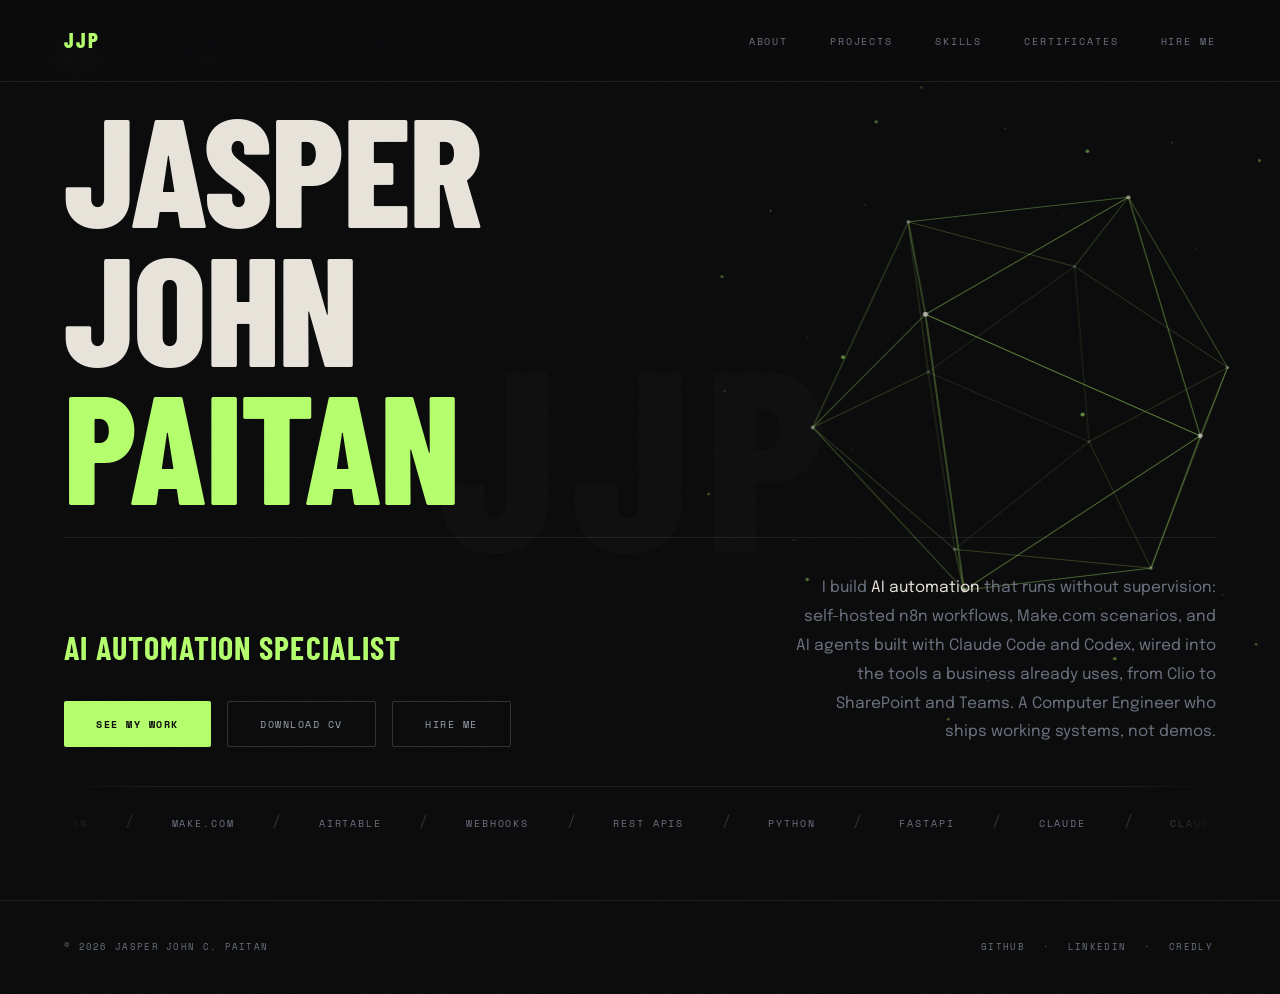
==== commit a4d8f050: "Add HubSpot Marketing Hub Software Certified" ====
--- a/index.html
+++ b/index.html
@@ -1 +1 @@
-<!DOCTYPE html><html lang="en"><head><meta charset="UTF-8"><meta name="viewport" content="width=device-width,initial-scale=1"><title>Jasper John Paitan — AI Automation Specialist &amp; Agentic Engineer</title><meta name="description" content="Jasper John Paitan builds AI automation and AI agents: self-hosted n8n workflows, Make.com scenarios, Claude Code and Codex builds, law-firm workflows on Clio, SharePoint and Teams, and multi-provider LLM systems. Computer Engineer, available for remote work."><meta name="keywords" content="AI automation specialist, AI automation engineer, agentic engineer, AI automation, n8n, Make.com, Claude Code, Codex, Clio, SharePoint, Microsoft Teams, workflow automation, AI agents, Airtable, webhooks, Python, remote"><meta name="theme-color" content="#0a0a0b"><meta property="og:title" content="Jasper John Paitan — AI Automation Specialist &amp; Agentic Engineer"><meta property="og:description" content="AI automation that runs itself: self-hosted n8n, Make.com, Claude Code and Codex, and AI agents built on a real engineering foundation."><meta property="og:type" content="website"><meta property="og:url" content="https://jasper-0918.github.io/"><link rel="icon" href="data:image/svg+xml,%3Csvg xmlns='http://www.w3.org/2000/svg' viewBox='0 0 64 64'%3E%3Crect width='64' height='64' rx='12' fill='%230a0a0b'/%3E%3Ctext x='32' y='45' font-family='Arial,sans-serif' font-size='30' font-weight='900' fill='%23b5ff6d' text-anchor='middle'%3EJP%3C/text%3E%3C/svg%3E"><link rel="preconnect" href="https://fonts.googleapis.com"><link rel="preconnect" href="https://fonts.gstatic.com" crossorigin><link href="https://fonts.googleapis.com/css2?family=Barlow+Condensed:wght@600;700;800&family=Epilogue:wght@300;400;500&family=Space+Mono:wght@400;700&display=swap" rel="stylesheet"><style>*,::after,::before{box-sizing:border-box;margin:0;padding:0}:root{--bg:#0a0a0b;--bg-1:#111214;--bg-2:#17191c;--line:rgba(255,255,255,0.08);--line-h:rgba(255,255,255,0.16);--text:#e8e4dc;--sub:#6b7280;--sub-h:#9ba3ae;--accent:#b5ff6d;--accent-d:rgba(181,255,109,0.08);--accent-m:rgba(181,255,109,0.15);--blue:#64b4ff;--amber:#ffb35c;--violet:#c39bff;--c-auto:#b5ff6d;--c-aidev:#64b4ff;--c-nocode:#ffb35c;--c-eng:#c39bff;--display:'Barlow Condensed',sans-serif;--body:'Epilogue',sans-serif;--mono:'Space Mono',monospace;--r:cubic-bezier(0.25,0.46,0.45,0.94);--out:cubic-bezier(0.16,1,0.3,1)}html{scroll-behavior:smooth}body{background:var(--bg);color:var(--text);font-family:var(--body);font-size:16px;line-height:1.75;-webkit-font-smoothing:antialiased;overflow-x:hidden}::selection{background:var(--accent);color:#0a0a0b}::-webkit-scrollbar{width:3px}::-webkit-scrollbar-track{background:var(--bg)}::-webkit-scrollbar-thumb{background:#2a2d33;border-radius:2px}::-webkit-scrollbar-thumb:hover{background:var(--accent)}a{text-decoration:none}button{font:inherit;background:0 0;border:none;cursor:pointer;color:inherit}:focus-visible{outline:1.5px solid var(--accent);outline-offset:3px;border-radius:2px}svg.ic{width:1em;height:1em;stroke:currentColor;fill:none;stroke-width:2;stroke-linecap:round;stroke-linejoin:round;vertical-align:-.12em;flex-shrink:0}.grain{position:fixed;inset:-50%;width:200%;height:200%;z-index:300;pointer-events:none;opacity:.032;background-image:url("data:image/svg+xml,%3Csvg xmlns='http://www.w3.org/2000/svg' width='140' height='140'%3E%3Cfilter id='n'%3E%3CfeTurbulence type='fractalNoise' baseFrequency='0.85' numOctaves='2' stitchTiles='stitch'/%3E%3C/filter%3E%3Crect width='100%25' height='100%25' filter='url(%23n)'/%3E%3C/svg%3E");animation:grain 9s steps(6) infinite}@keyframes grain{0%,100%{transform:translate(0,0)}20%{transform:translate(-2%,2%)}40%{transform:translate(2%,-1%)}60%{transform:translate(-1%,-2%)}80%{transform:translate(1%,1%)}}#progress{position:fixed;top:0;left:0;height:2px;width:0;background:linear-gradient(90deg,var(--accent),#7ed957);z-index:400;box-shadow:0 0 12px rgba(181,255,109,.5)}#wipe{position:fixed;inset:0;z-index:250;pointer-events:none;visibility:hidden}#wipe.active{visibility:visible}.wipe-panel{position:absolute;top:-12%;bottom:-12%;left:-14%;right:-14%;background:#0d0e10;border-right:2px solid var(--accent);transform:translateX(-112%) skewX(-7deg)}.wipe-panel.p2{background:var(--accent);opacity:.14;border:none}#wipe.in .wipe-panel{transform:translateX(0) skewX(-7deg);transition:transform .34s cubic-bezier(.7,0,.3,1)}#wipe.in .wipe-panel.p2{transition-delay:.05s}#wipe.out .wipe-panel{transform:translateX(112%) skewX(-7deg);transition:transform .38s cubic-bezier(.7,0,.3,1)}#wipe.out .wipe-panel.p2{transition-delay:.05s}.wipe-label{position:absolute;top:50%;left:50%;transform:translate(-50%,-50%);font-family:var(--display);font-weight:800;font-size:clamp(3rem,9vw,8rem);letter-spacing:.04em;text-transform:uppercase;color:transparent;-webkit-text-stroke:1.5px var(--accent);opacity:0;white-space:nowrap}#wipe.in .wipe-label{opacity:1;transition:opacity .18s .12s}#wipe.out .wipe-label{opacity:0;transition:opacity .14s}nav{position:fixed;top:0;left:0;right:0;z-index:102;display:flex;align-items:center;justify-content:space-between;padding:1.4rem 5vw;background:rgba(10,10,11,.85);-webkit-backdrop-filter:blur(18px) saturate(140%);backdrop-filter:blur(18px) saturate(140%);border-bottom:1px solid var(--line)}.nav-logo{font-family:var(--display);font-size:1.3rem;font-weight:800;letter-spacing:.1em;text-transform:uppercase;color:var(--accent);position:relative;z-index:102}.nav-items{display:flex;gap:2.6rem;list-style:none}.nav-items a{font-family:var(--mono);font-size:.6rem;letter-spacing:.2em;text-transform:uppercase;color:var(--sub);transition:color .2s;position:relative;padding:.6rem 0 .3rem}.nav-items a::after{content:'';position:absolute;left:0;bottom:0;width:100%;height:1px;background:var(--accent);transform:scaleX(0);transform-origin:right;transition:transform .3s var(--out)}.nav-items a:hover{color:var(--accent)}.nav-items a:hover::after{transform:scaleX(1);transform-origin:left}.nav-items a.active{color:var(--accent)}.nav-items a.active::after{transform:scaleX(1)}.nav-burger{display:none;z-index:102;padding:.5rem;flex-direction:column;gap:6px}.nav-burger span{display:block;width:26px;height:1.5px;background:var(--text);transition:transform .32s var(--out),opacity .2s}body.menu-open .nav-burger span:first-child{transform:translateY(7.5px) rotate(45deg)}body.menu-open .nav-burger span:nth-child(2){opacity:0}body.menu-open .nav-burger span:nth-child(3){transform:translateY(-7.5px) rotate(-45deg)}.mobile-menu{position:fixed;inset:0;z-index:101;background:rgba(10,10,11,.97);-webkit-backdrop-filter:blur(24px);backdrop-filter:blur(24px);display:flex;flex-direction:column;justify-content:center;padding:0 8vw;gap:.5rem;opacity:0;visibility:hidden;transition:opacity .35s var(--out),visibility .35s}body.menu-open .mobile-menu{opacity:1;visibility:visible}.mobile-menu a{font-family:var(--display);font-size:clamp(2.6rem,10vw,4rem);font-weight:800;text-transform:uppercase;color:var(--text);line-height:1.15;display:flex;align-items:baseline;gap:1.25rem;transform:translateY(24px);opacity:0;transition:transform .5s var(--out),opacity .5s,color .2s}body.menu-open .mobile-menu a{transform:none;opacity:1}body.menu-open .mobile-menu a:nth-child(2){transition-delay:.05s}body.menu-open .mobile-menu a:nth-child(3){transition-delay:.1s}body.menu-open .mobile-menu a:nth-child(4){transition-delay:.15s}body.menu-open .mobile-menu a:nth-child(5){transition-delay:.2s}.mobile-menu a:hover{color:var(--accent)}.mobile-menu a small{font-family:var(--mono);font-size:.65rem;letter-spacing:.2em;color:var(--accent);font-weight:400}.page{display:none;min-height:100svh}.page.active{display:block}.wrap{max-width:1300px;margin:0 auto;padding:7.5rem 5vw 4rem}.sec-head{display:flex;align-items:center;gap:1.5rem;margin-bottom:3rem}.sec-num{font-family:var(--mono);font-size:.58rem;color:var(--accent);letter-spacing:.22em;flex-shrink:0}.sec-title{font-family:var(--display);font-size:clamp(2.6rem,5vw,4.2rem);font-weight:800;letter-spacing:-.01em;text-transform:uppercase;color:var(--text);line-height:.95}.sec-rule{flex:1;height:1px;background:linear-gradient(90deg,var(--line),transparent)}.rv{opacity:0;transform:translateY(22px);filter:blur(5px)}.page.active .rv{transition:opacity .7s var(--r),transform .7s var(--r),filter .7s var(--r)}.rv.on{opacity:1;transform:none;filter:none}.tilt-scene{perspective:1100px}[data-tilt]{transform-style:preserve-3d;transition:transform .5s var(--out);position:relative;overflow:hidden}[data-tilt].tilting{transition:none}[data-tilt]::after{content:'';position:absolute;inset:0;pointer-events:none;opacity:0;transition:opacity .4s;background:radial-gradient(420px circle at var(--gx,50%) var(--gy,50%),rgba(255,255,255,.055),transparent 62%)}[data-tilt]:hover::after{opacity:1}#page-home{display:none;flex-direction:column;justify-content:flex-end;padding:0 5vw 7vh;position:relative;overflow:hidden}#page-home.active{display:flex}#hero3d{position:absolute;top:0;right:-4vw;width:56vw;height:100%;z-index:0;pointer-events:none;opacity:.85}.hero-bg-text{position:absolute;top:50%;left:50%;transform:translate(-50%,-50%);font-family:var(--display);font-size:clamp(16vw,20vw,26vw);font-weight:800;letter-spacing:.06em;text-transform:uppercase;color:rgba(255,255,255,.02);white-space:nowrap;-webkit-user-select:none;user-select:none;pointer-events:none;line-height:1;z-index:0}.hero-eyebrow{display:flex;align-items:center;gap:.9rem;margin-bottom:2rem;font-family:var(--mono);font-size:.6rem;letter-spacing:.2em;text-transform:uppercase;color:var(--sub);position:relative;z-index:2}.hero-dot{width:7px;height:7px;border-radius:50%;background:var(--accent);animation:pulse 2.4s ease-in-out infinite;flex-shrink:0;box-shadow:0 0 10px rgba(181,255,109,.6)}@keyframes pulse{0%,100%{opacity:1}50%{opacity:.25}}.hero-name{font-family:var(--display);font-size:clamp(4rem,12vw,12.5rem);font-weight:800;line-height:.9;letter-spacing:-.01em;text-transform:uppercase;color:var(--text);margin-bottom:1.5rem;position:relative;z-index:2}.hero-name em{font-style:normal;color:var(--accent)}.hero-name .ln{display:block;overflow:hidden}.hero-name .ln span{display:inline-block;transform:translateY(110%);animation:rise 1s var(--out) forwards}.hero-name .ln:nth-child(2) span{animation-delay:.08s}.hero-name .ln:nth-child(3) span{animation-delay:.16s}@keyframes rise{to{transform:none}}.hero-bottom{display:flex;align-items:flex-end;justify-content:space-between;gap:3rem;flex-wrap:wrap;padding-top:2.25rem;border-top:1px solid var(--line);position:relative;z-index:2}.hero-role{font-family:var(--display);font-size:clamp(1.3rem,2.6vw,2rem);font-weight:700;letter-spacing:.04em;text-transform:uppercase;color:var(--sub-h);margin-bottom:1.6rem}.hero-role span{color:var(--accent)}.hero-desc{max-width:420px;color:var(--sub);font-size:.975rem;line-height:1.85;text-align:right}.ctas{display:flex;gap:1rem;flex-wrap:wrap}.btn{display:inline-flex;align-items:center;gap:.6rem;font-family:var(--mono);font-size:.6rem;letter-spacing:.16em;text-transform:uppercase;padding:.85rem 2rem;border-radius:2px;transition:background .22s var(--r),color .22s var(--r),border-color .22s var(--r),box-shadow .22s var(--r);cursor:pointer;border:none;will-change:transform}.btn-fill{background:var(--accent);color:#0a0a0b;font-weight:700}.btn-fill:hover{background:#cf8;box-shadow:0 8px 32px rgba(181,255,109,.25)}.btn-line{border:1px solid var(--line-h);color:var(--sub-h);background:0 0}.btn-line:hover{border-color:var(--accent);color:var(--accent);background:var(--accent-d)}.about-grid{display:grid;grid-template-columns:1.15fr .85fr;gap:4.5rem;align-items:start}.about-copy p{font-size:1.05rem;line-height:1.95;color:var(--sub-h);margin-bottom:1.4rem}.about-copy p:last-child{margin-bottom:0}.about-copy strong{color:var(--text);font-weight:500}.info-row{display:flex;justify-content:space-between;align-items:baseline;gap:2rem;padding:1rem 0;border-bottom:1px solid var(--line)}.info-row:first-child{border-top:1px solid var(--line)}.ikey{font-family:var(--mono);font-size:.58rem;letter-spacing:.18em;text-transform:uppercase;color:var(--sub);flex-shrink:0}.ival{color:var(--text);font-size:.875rem;text-align:right;line-height:1.55}.ival a{color:var(--accent);transition:opacity .2s}.ival a:hover{opacity:.65}.status{display:inline-flex;align-items:center;gap:.5rem;background:var(--accent-d);border:1px solid rgba(181,255,109,.2);border-radius:100px;padding:.22rem .85rem;font-size:.6rem;color:var(--accent);font-family:var(--mono);letter-spacing:.1em}.status i{width:6px;height:6px;border-radius:50%;background:var(--accent);animation:pulse 2.4s ease-in-out infinite}.value-grid{display:grid;grid-template-columns:repeat(3,1fr);gap:2px;background:var(--line);border:1px solid var(--line);margin-top:3rem}.value-block{background:var(--bg-1);padding:2rem}.value-icon{width:40px;height:40px;border:1px solid rgba(181,255,109,.3);border-radius:10px;background:var(--accent-d);display:flex;align-items:center;justify-content:center;margin-bottom:1.1rem;transform:translateZ(30px)}.value-icon svg{width:18px;height:18px;stroke:var(--accent);fill:none;stroke-width:2;stroke-linecap:round;stroke-linejoin:round}.value-title{font-family:var(--display);font-size:1.35rem;font-weight:800;text-transform:uppercase;letter-spacing:.02em;color:var(--text);margin-bottom:.6rem;line-height:1;transform:translateZ(20px)}.value-desc{font-size:.85rem;color:var(--sub-h);line-height:1.75;transform:translateZ(12px)}.exp-card{padding:2.25rem;border:1px solid var(--line);background:var(--bg-1);border-radius:4px;margin-top:3rem}.exp-header{display:flex;justify-content:space-between;align-items:flex-start;gap:2rem;margin-bottom:1.5rem;flex-wrap:wrap}.exp-title{font-family:var(--display);font-size:clamp(1.5rem,2.6vw,2rem);font-weight:800;text-transform:uppercase;letter-spacing:.02em;color:var(--text);line-height:1}.exp-co{color:var(--accent);font-family:var(--mono);font-size:.65rem;letter-spacing:.12em;margin-top:.4rem}.exp-period{font-family:var(--mono);font-size:.6rem;letter-spacing:.12em;color:var(--sub);white-space:nowrap;padding-top:.3rem}.exp-list{list-style:none;display:flex;flex-direction:column;gap:.75rem}.exp-list li{position:relative;padding-left:1.7rem;font-size:.925rem;color:var(--sub-h);line-height:1.7}.exp-list li::before{content:'▸';color:var(--accent);position:absolute;left:0;top:0}.certs-grid{display:grid;grid-template-columns:repeat(auto-fit,minmax(250px,1fr));gap:2px;background:var(--line);border:1px solid var(--line);margin-top:2px}.cert-block{background:var(--bg-1);padding:1.75rem 2rem;transition:background .2s}.cert-block:hover{background:var(--bg-2)}.cert-issuer{font-family:var(--mono);font-size:.55rem;letter-spacing:.2em;text-transform:uppercase;color:var(--accent);margin-bottom:.5rem;transform:translateZ(24px)}.cert-name{font-family:var(--display);font-size:1.25rem;font-weight:700;text-transform:uppercase;letter-spacing:.02em;color:var(--text);line-height:1.05;margin-bottom:.5rem;transform:translateZ(16px)}.cert-date{font-family:var(--mono);font-size:.58rem;color:var(--sub);transform:translateZ(10px)}.pstack{border:1px solid var(--line);background:var(--bg-1)}.pitem{border-bottom:1px solid var(--line)}.pitem:last-child{border-bottom:none}.phead{width:100%;display:flex;align-items:center;gap:1.75rem;padding:1.6rem 2.25rem;text-align:left;transition:background .25s;position:relative}.phead:hover{background:var(--bg-2)}.pnum{font-family:var(--mono);font-size:.6rem;color:var(--sub);letter-spacing:.15em;flex-shrink:0;width:2rem}.pname{font-family:var(--display);font-size:clamp(1.5rem,3.4vw,2.6rem);font-weight:800;text-transform:uppercase;letter-spacing:0;color:var(--text);line-height:.95;transition:color .25s;flex:1}.phead:hover .pname,.pitem.open .pname{color:var(--accent)}.ptags{display:flex;gap:.5rem;align-items:center;flex-shrink:0;flex-wrap:wrap;justify-content:flex-end}.pbadge{font-family:var(--mono);font-size:.53rem;letter-spacing:.14em;text-transform:uppercase;padding:.3rem .8rem;border-radius:100px;border:1px solid rgba(181,255,109,.3);color:var(--accent);white-space:nowrap}.pbadge.thesis{border-color:rgba(100,180,255,.3);color:var(--blue)}.pyear{font-family:var(--mono);font-size:.6rem;color:var(--sub);letter-spacing:.1em;flex-shrink:0}.pplus{width:34px;height:34px;border:1px solid var(--line-h);border-radius:50%;display:flex;align-items:center;justify-content:center;flex-shrink:0;transition:all .3s var(--out)}.pplus svg{width:14px;height:14px;stroke:var(--sub-h);stroke-width:2;stroke-linecap:round;transition:transform .35s var(--out),stroke .2s}.pitem.open .pplus{border-color:var(--accent);background:var(--accent-d)}.pitem.open .pplus svg{transform:rotate(45deg);stroke:var(--accent)}.pbody{display:grid;grid-template-rows:0fr;transition:grid-template-rows .55s var(--out)}.pitem.open .pbody{grid-template-rows:1fr}.pbody-in{overflow:hidden}.pbody-pad{padding:.5rem 2.25rem 2.5rem 2.25rem}.ptagline{font-family:var(--mono);font-size:.62rem;letter-spacing:.14em;color:var(--blue);margin-bottom:1.25rem}.pdesc{font-size:.975rem;color:var(--sub-h);line-height:1.9;max-width:74ch;margin-bottom:1.75rem}.pcols{display:grid;grid-template-columns:1fr 1fr;gap:2.5rem;align-items:start}.pdl{font-family:var(--mono);font-size:.55rem;letter-spacing:.2em;text-transform:uppercase;color:var(--sub);margin-bottom:.9rem;padding-bottom:.6rem;border-bottom:1px solid var(--line)}.pbullets{list-style:none;display:flex;flex-direction:column;gap:.7rem;margin-bottom:1.75rem}.pbullets.two{display:grid;grid-template-columns:1fr 1fr;gap:.7rem 2.5rem}.pbullets li{position:relative;padding-left:1.8rem;font-size:.9rem;color:var(--sub-h);line-height:1.65}.pbullets li::before{content:'→';color:var(--accent);position:absolute;left:0;top:0}.pbullets b{color:var(--text);font-weight:500}code{font-family:var(--mono);font-size:.82em;color:var(--blue);background:rgba(100,180,255,.08);padding:.1em .35em;border-radius:2px}.pstackrow{display:flex;flex-wrap:wrap;gap:.5rem;margin-bottom:1.75rem}.stag{font-family:var(--mono);font-size:.58rem;letter-spacing:.06em;padding:.3rem .8rem;border:1px solid var(--line);border-radius:2px;color:var(--sub)}.plinks{display:flex;gap:.9rem;flex-wrap:wrap}.plink{display:inline-flex;align-items:center;gap:.5rem;font-family:var(--mono);font-size:.58rem;letter-spacing:.14em;text-transform:uppercase;color:var(--accent);border:1px solid rgba(181,255,109,.3);border-radius:2px;padding:.55rem 1.1rem;transition:all .2s}.plink:hover{background:var(--accent-d);border-color:var(--accent)}.plink::after{content:'↗'}.embed-shell{border:1px solid var(--line);border-radius:3px;overflow:hidden;background:var(--bg-2)}.embed-shell iframe{width:100%;border:none;display:block;background:#08090d}.embed-shell.app iframe{height:520px}.embed-shell.app.wide iframe{height:660px}.embed-note{font-family:var(--mono);font-size:.58rem;letter-spacing:.06em;color:var(--sub-h);padding:.7rem 1rem;border-bottom:1px solid var(--line);display:flex;align-items:center;gap:.6rem;background:linear-gradient(135deg,rgba(181,255,109,.05) 0,transparent 60%)}.embed-dot{width:6px;height:6px;border-radius:50%;background:var(--accent);flex-shrink:0;animation:pulse 2.4s ease-in-out infinite}.yt-lite{position:relative;display:block;width:100%;aspect-ratio:16/9;background:#000;border:1px solid var(--line);border-radius:3px;overflow:hidden;cursor:pointer;padding:0}.yt-lite img{width:100%;height:100%;object-fit:cover;opacity:.55;transition:opacity .3s,transform .6s var(--out)}.yt-lite:hover img{opacity:.8;transform:scale(1.03)}.yt-ring{position:absolute;top:50%;left:50%;transform:translate(-50%,-50%);width:64px;height:64px;border-radius:50%;border:1.5px solid rgba(255,255,255,.5);background:rgba(10,10,11,.55);display:flex;align-items:center;justify-content:center;transition:border-color .25s,background .25s;pointer-events:none}.yt-lite:hover .yt-ring{border-color:var(--accent);background:rgba(181,255,109,.12)}.yt-tri{width:0;height:0;border-top:10px solid transparent;border-bottom:10px solid transparent;border-left:16px solid #fff;margin-left:4px;transition:border-left-color .25s}.yt-lite:hover .yt-tri{border-left-color:var(--accent)}.yt-note{position:absolute;bottom:.8rem;left:1rem;font-family:var(--mono);font-size:.58rem;letter-spacing:.16em;text-transform:uppercase;color:#fff;opacity:.85;pointer-events:none}.yt-lite iframe{position:absolute;inset:0;width:100%;height:100%;border:none}.diagram-shell{border:1px solid var(--line);border-radius:3px;background:var(--bg-2);padding:1rem}.demo-note{font-size:.78rem;line-height:1.55;color:var(--muted);border-left:2px solid var(--accent);padding:.15rem 0 .15rem .7rem;margin:.2rem 0 .85rem}.embed-shell.guard{transition:border-color .25s ease}.embed-shell.guard:hover{border-color:var(--accent)}.embed-shell.guard iframe{height:640px}.embed-cap{font-size:.7rem;color:var(--muted);margin:.45rem 0 1.1rem;letter-spacing:.02em}.plink-inline{color:var(--accent);text-decoration:none;border-bottom:1px solid transparent;transition:border-color .2s ease}.plink-inline:hover{border-bottom-color:var(--accent)}@media(max-width:760px){.embed-shell.guard iframe{height:540px}}.diagram-shell svg{width:100%;height:auto;display:block}.diagram-shell text{font-family:'Space Mono',monospace}.dg-flow{stroke-dasharray:5 5;animation:dashmove 1.1s linear infinite}@keyframes dashmove{to{stroke-dashoffset:-10}}@media(prefers-reduced-motion:reduce){.dg-flow{animation:none}}.chipbar{display:flex;gap:.5rem;flex-wrap:wrap;align-items:center;margin-bottom:1.75rem}.chip{position:relative;display:inline-flex;align-items:center;gap:.55rem;font-family:var(--mono);font-size:.58rem;letter-spacing:.15em;text-transform:uppercase;padding:.62rem 1.15rem;border:1px solid var(--line);border-radius:100px;color:var(--sub);background:var(--bg-1);transition:color .22s var(--r),border-color .22s var(--r),background .22s var(--r),transform .22s var(--out);white-space:nowrap}.chip:hover{color:var(--text);border-color:var(--line-h);transform:translateY(-2px)}.chip .dot{width:6px;height:6px;border-radius:50%;background:currentColor;opacity:.55;flex-shrink:0;transition:opacity .22s,box-shadow .22s}.chip .n{font-size:.92em;opacity:.5}.chip[aria-pressed=true]{color:#0a0a0b;background:var(--accent);border-color:var(--accent);font-weight:700}.chip[aria-pressed=true] .dot{opacity:1}.chip[aria-pressed=true] .n{opacity:.62}.chip[data-g=auto]{--cc:var(--c-auto)}.chip[data-g=aidev]{--cc:var(--c-aidev)}.chip[data-g=nocode]{--cc:var(--c-nocode)}.chip[data-g=eng]{--cc:var(--c-eng)}.chip[data-g=web]{--cc:var(--c-eng)}.chip[data-g]:not([data-g=all]) .dot{background:var(--cc);opacity:.85}.chip[data-g]:not([data-g=all])[aria-pressed=true]{background:var(--cc);border-color:var(--cc);color:#0a0a0b}.chip[data-g]:not([data-g=all])[aria-pressed=true] .dot{background:#0a0a0b}.filter-count{font-family:var(--mono);font-size:.58rem;letter-spacing:.16em;text-transform:uppercase;color:var(--sub);margin-left:auto;padding-left:1rem}.skills-group-lbl{font-family:var(--mono);font-size:.58rem;letter-spacing:.25em;text-transform:uppercase;color:var(--sub);padding-bottom:1rem}.sk-hint{font-family:var(--mono);font-size:.58rem;letter-spacing:.12em;color:var(--sub);margin-bottom:1.5rem;display:flex;align-items:center;gap:.6rem}.sk-hint svg{width:13px;height:13px;stroke:var(--accent);fill:none;stroke-width:2;stroke-linecap:round;stroke-linejoin:round}.sk-grid{display:grid;grid-template-columns:repeat(auto-fill,minmax(178px,1fr));gap:.7rem}.sk{position:relative;display:flex;flex-direction:column;align-items:flex-start;gap:.42rem;text-align:left;background:var(--bg-1);border:1px solid var(--line);border-radius:5px;padding:1.05rem 1.15rem 1rem;transition:transform .34s var(--out),border-color .24s var(--r),background .24s var(--r),box-shadow .34s var(--out);will-change:transform;overflow:hidden}.sk::before{content:'';position:absolute;left:0;top:0;bottom:0;width:2px;background:var(--cc,var(--accent));transform:scaleY(0);transform-origin:bottom;transition:transform .34s var(--out)}.sk::after{content:'';position:absolute;inset:0;pointer-events:none;opacity:0;transition:opacity .34s;background:radial-gradient(260px circle at var(--gx,50%) var(--gy,50%),rgba(255,255,255,.06),transparent 60%)}.sk-top{display:flex;align-items:center;gap:.5rem;width:100%}.sk-dot{width:7px;height:7px;border-radius:50%;background:var(--cc,var(--accent));opacity:.65;flex-shrink:0;transition:opacity .28s,box-shadow .28s}.sk-name.lc,.skm-name.lc{text-transform:none}.sk-name{font-family:var(--display);font-size:1.12rem;font-weight:700;letter-spacing:.01em;text-transform:uppercase;color:var(--text);line-height:1.05;transition:color .24s}.sk-micro{font-family:var(--mono);font-size:.545rem;letter-spacing:.11em;text-transform:uppercase;color:var(--sub);line-height:1.5;transition:color .24s}.sk-open{position:absolute;top:.85rem;right:.9rem;font-family:var(--mono);font-size:.72rem;color:var(--cc,var(--accent));opacity:0;transform:translateY(-4px);transition:opacity .28s,transform .28s var(--out)}.sk:focus-visible,.sk:hover{transform:translateY(-7px) scale(1.07);z-index:6;background:var(--bg-2);border-color:var(--cc,var(--accent));box-shadow:0 22px 48px -16px rgba(0,0,0,.85),0 0 0 1px rgba(255,255,255,.04)}.sk:focus-visible::before,.sk:hover::before{transform:scaleY(1);transform-origin:top}.sk:hover::after{opacity:1}.sk:focus-visible .sk-dot,.sk:hover .sk-dot{opacity:1;box-shadow:0 0 10px var(--cc,var(--accent))}.sk:focus-visible .sk-name,.sk:hover .sk-name{color:var(--cc,var(--accent))}.sk:focus-visible .sk-micro,.sk:hover .sk-micro{color:var(--sub-h)}.sk:focus-visible .sk-open,.sk:hover .sk-open{opacity:1;transform:none}.sk:active{transform:translateY(-3px) scale(1.02)}.sk[data-c=auto]{--cc:var(--c-auto)}.sk[data-c=aidev]{--cc:var(--c-aidev)}.sk[data-c=nocode]{--cc:var(--c-nocode)}.sk[data-c=eng]{--cc:var(--c-eng)}.skm[data-c=auto]{--cc:var(--c-auto)}.skm[data-c=aidev]{--cc:var(--c-aidev)}.skm[data-c=nocode]{--cc:var(--c-nocode)}.skm[data-c=eng]{--cc:var(--c-eng)}.sk.hide{display:none}.sk.enter{animation:skIn .42s var(--out) both}@keyframes skIn{from{opacity:0;transform:translateY(12px) scale(.94)}to{opacity:1;transform:none}}.skm{position:fixed;inset:0;z-index:220;display:flex;align-items:center;justify-content:center;padding:5vh 5vw;visibility:hidden}.skm.open{visibility:visible}.skm-bd{position:absolute;inset:0;background:rgba(6,7,8,.78);-webkit-backdrop-filter:blur(9px);backdrop-filter:blur(9px);opacity:0;transition:opacity .3s var(--r)}.skm.open .skm-bd{opacity:1}.skm-card{position:relative;width:min(560px,100%);max-height:88vh;overflow-y:auto;background:var(--bg-1);border:1px solid var(--line-h);border-radius:8px;padding:2.4rem 2.4rem 2.1rem;box-shadow:0 40px 90px -24px rgba(0,0,0,.95);opacity:0;transform:translateY(22px) scale(.94);transition:opacity .34s var(--out),transform .34s var(--out)}.skm.open .skm-card{opacity:1;transform:none}.skm-card::before{content:'';position:absolute;left:0;right:0;top:0;height:2px;background:var(--cc,var(--accent))}.skm-close{position:absolute;top:1.1rem;right:1.1rem;width:34px;height:34px;border:1px solid var(--line);border-radius:50%;display:flex;align-items:center;justify-content:center;color:var(--sub);transition:all .22s}.skm-close:hover{border-color:var(--cc,var(--accent));color:var(--cc,var(--accent));background:rgba(255,255,255,.03);transform:rotate(90deg)}.skm-close svg{width:14px;height:14px;stroke:currentColor;fill:none;stroke-width:2;stroke-linecap:round}.skm-cat{display:inline-flex;align-items:center;gap:.5rem;font-family:var(--mono);font-size:.55rem;letter-spacing:.2em;text-transform:uppercase;color:var(--cc,var(--accent));margin-bottom:.9rem}.skm-cat i{width:6px;height:6px;border-radius:50%;background:currentColor;display:block}.skm-name{font-family:var(--display);font-size:clamp(2rem,5vw,2.9rem);font-weight:800;text-transform:uppercase;letter-spacing:.005em;color:var(--text);line-height:.98;margin-bottom:1.35rem;padding-right:2.5rem}.skm-lvl{display:flex;align-items:center;gap:.85rem;margin-bottom:1.5rem;padding-bottom:1.5rem;border-bottom:1px solid var(--line)}.skm-bars{display:flex;gap:4px}.skm-bars i{display:block;width:26px;height:4px;border-radius:2px;background:var(--line-h);transition:background .3s}.skm-bars i.on{background:var(--cc,var(--accent))}.skm-lvlname{font-family:var(--mono);font-size:.58rem;letter-spacing:.16em;text-transform:uppercase;color:var(--text)}.skm-lvldesc{font-family:var(--mono);font-size:.55rem;letter-spacing:.06em;color:var(--sub);margin-left:auto;text-align:right}.skm-note{font-size:.965rem;line-height:1.85;color:var(--sub-h);margin-bottom:1.6rem}.skm-wl{font-family:var(--mono);font-size:.55rem;letter-spacing:.2em;text-transform:uppercase;color:var(--sub);margin-bottom:.75rem}.skm-where{display:flex;flex-wrap:wrap;gap:.45rem}.skm-where span{font-family:var(--mono);font-size:.575rem;letter-spacing:.06em;padding:.35rem .8rem;border:1px solid var(--line);border-radius:100px;color:var(--sub-h);background:var(--bg-2)}.skm-cta{margin-top:1.75rem;padding-top:1.5rem;border-top:1px solid var(--line);display:flex;gap:.7rem;flex-wrap:wrap}.rot{display:inline-block;height:1.14em;overflow:hidden;vertical-align:-.16em}.rot ul{list-style:none;padding:0;margin:0;animation:roll 9.9s cubic-bezier(.76,0,.24,1) infinite}.rot li{height:1.14em;line-height:1.14em;color:var(--accent);white-space:nowrap}@keyframes roll{0%,24%{transform:translateY(0)}33%,57%{transform:translateY(-1.14em)}66%,91%{transform:translateY(-2.28em)}100%{transform:translateY(-3.42em)}}.mq{position:relative;z-index:2;margin-top:2.4rem;padding-top:1.4rem;border-top:1px solid var(--line);overflow:hidden;-webkit-mask-image:linear-gradient(90deg,transparent,#000 8%,#000 92%,transparent);mask-image:linear-gradient(90deg,transparent,#000 8%,#000 92%,transparent)}.mq-track{display:flex;gap:0;width:max-content;animation:mqroll 42s linear infinite}.mq:hover .mq-track{animation-play-state:paused}.mq-set{display:flex;align-items:center;gap:2.4rem;padding-right:2.4rem;flex-shrink:0}.mq-set span{font-family:var(--mono);font-size:.6rem;letter-spacing:.2em;text-transform:uppercase;color:var(--sub);white-space:nowrap;transition:color .22s}.mq-set span:hover{color:var(--accent)}.mq-set b{color:#2e3238;font-weight:400}@keyframes mqroll{to{transform:translateX(-50%)}}.value-block{position:relative}.value-block::before{content:'';position:absolute;left:0;top:0;bottom:0;width:2px;background:var(--cc,var(--accent));transform:scaleY(0);transform-origin:bottom;transition:transform .4s var(--out)}.value-block:hover::before{transform:scaleY(1);transform-origin:top}.value-block[data-g=auto]{--cc:var(--c-auto)}.value-block[data-g=aidev]{--cc:var(--c-aidev)}.value-block[data-g=nocode]{--cc:var(--c-nocode)}.value-block[data-g=eng]{--cc:var(--c-eng)}.value-block .value-icon{border-color:color-mix(in srgb,var(--cc,var(--accent)) 32%,transparent);background:color-mix(in srgb,var(--cc,var(--accent)) 8%,transparent)}.value-block .value-icon svg{stroke:var(--cc,var(--accent))}.pitem{position:relative}.phead::before{content:'';position:absolute;left:0;top:0;bottom:0;width:2px;background:var(--accent);transform:scaleY(0);transition:transform .34s var(--out)}.phead:hover::before,.pitem.open .phead::before{transform:scaleY(1)}.pitem.filtered{display:none}#totop{position:fixed;right:max(1.4rem,3vw);bottom:1.6rem;z-index:99;width:44px;height:44px;border:1px solid var(--line-h);border-radius:50%;background:rgba(17,18,20,.9);-webkit-backdrop-filter:blur(10px);backdrop-filter:blur(10px);display:flex;align-items:center;justify-content:center;color:var(--sub-h);opacity:0;visibility:hidden;transform:translateY(12px);transition:opacity .3s,visibility .3s,transform .3s var(--out),border-color .2s,color .2s}#totop.on{opacity:1;visibility:visible;transform:none}#totop:hover{border-color:var(--accent);color:var(--accent)}#totop svg{width:16px;height:16px;stroke:currentColor;fill:none;stroke-width:2;stroke-linecap:round;stroke-linejoin:round}.copybtn{margin-left:auto;font-family:var(--mono);font-size:.52rem;letter-spacing:.16em;text-transform:uppercase;color:var(--sub);border:1px solid var(--line);border-radius:100px;padding:.28rem .7rem;transition:all .2s;flex-shrink:0}.copybtn:hover{color:var(--accent);border-color:var(--accent)}.copybtn.done{color:var(--accent);border-color:var(--accent);background:var(--accent-d)}.contact-grid{display:grid;grid-template-columns:1fr 1fr;gap:5rem;align-items:start}.contact-grid>*{min-width:0}.contact-heading{font-family:var(--display);font-size:clamp(2.6rem,5vw,4.8rem);font-weight:800;text-transform:uppercase;letter-spacing:-.01em;color:var(--text);line-height:.92;margin-bottom:1.75rem}.contact-sub{font-size:1rem;color:var(--sub-h);line-height:1.9;margin-bottom:2.25rem}.contact-row{display:flex;align-items:baseline;gap:2rem;padding:1rem 0;border-bottom:1px solid var(--line);transition:color .2s,padding-left .25s var(--out)}.contact-row:first-child{border-top:1px solid var(--line)}.contact-row:hover{padding-left:.6rem}.contact-row:hover .cv{color:var(--accent)}.ck{font-family:var(--mono);font-size:.58rem;letter-spacing:.18em;text-transform:uppercase;color:var(--sub);min-width:68px;flex-shrink:0}.cv{color:var(--text);font-size:.875rem;transition:color .2s}.cf{display:flex;flex-direction:column;gap:1.25rem}.f-lbl{font-family:var(--mono);font-size:.58rem;letter-spacing:.2em;text-transform:uppercase;color:var(--sub);display:block;margin-bottom:.5rem}.f-in,.f-ta{width:100%;background:var(--bg-1);border:1px solid var(--line);color:var(--text);font-family:var(--body);font-size:.975rem;padding:.95rem 1.2rem;border-radius:2px;outline:0;transition:border-color .2s,box-shadow .2s;resize:none;line-height:1.6}.f-in:focus,.f-ta:focus{border-color:var(--accent);box-shadow:0 0 0 3px rgba(181,255,109,.08)}.f-ta{height:130px}.f-btn{align-self:flex-start;display:inline-flex;align-items:center;gap:.6rem;font-family:var(--mono);font-size:.6rem;letter-spacing:.18em;text-transform:uppercase;padding:.95rem 2.4rem;background:0 0;border:1px solid var(--line-h);color:var(--sub-h);border-radius:2px;cursor:pointer;transition:border-color .22s var(--r),color .22s var(--r),background .22s var(--r);will-change:transform}.f-btn:hover{border-color:var(--accent);color:var(--accent);background:var(--accent-d)}.f-ok{display:none;align-items:center;gap:.7rem;padding:.9rem 1.2rem;border:1px solid rgba(181,255,109,.3);border-radius:2px;color:var(--accent);font-size:.875rem;background:var(--accent-d)}footer{border-top:1px solid var(--line);padding:1.9rem 5vw;display:flex;justify-content:space-between;align-items:center;font-family:var(--mono);font-size:.58rem;letter-spacing:.14em;text-transform:uppercase;color:var(--sub);flex-wrap:wrap;gap:1rem}footer a{color:var(--sub);transition:color .2s;display:inline-block;padding:.5rem .2rem}footer a:hover{color:var(--accent)}@media(prefers-reduced-motion:reduce){*,::after,::before{animation-duration:NaNs!important;animation-iteration-count:1!important;transition-duration:NaNs!important}html{scroll-behavior:auto}.rv{opacity:1;transform:none;filter:none}.hero-name .ln span{transform:none;animation:none}#hero3d,.grain{display:none}.rot{height:auto;overflow:visible}.rot ul{animation:none}.rot li:not(:first-child){display:none}.mq-track{animation:none;width:auto}.mq-set:nth-child(2){display:none}.mq{-webkit-mask-image:none;mask-image:none}.mq-set{flex-wrap:wrap;gap:.9rem 1.6rem}.sk:focus-visible,.sk:hover{transform:none}.sk.enter{animation:none}.skm-card{transform:none}}@media(max-width:900px){.nav-items{display:none}.nav-burger{display:flex}.wrap{padding:6rem 5vw 3.5rem}.about-grid,.contact-grid{grid-template-columns:1fr;gap:3rem}.hero-bottom{flex-direction:column;align-items:flex-start}.hero-desc{text-align:left;max-width:100%}#hero3d{right:-30vw;width:110vw;opacity:.35}.value-grid{grid-template-columns:repeat(2,1fr)}.pcols{grid-template-columns:1fr}.phead{padding:1.25rem 1.4rem;gap:1rem}.pname{min-width:0;font-size:clamp(1.15rem,5.2vw,2.6rem)}.pnum{width:auto}.ptags{display:none}.pbody-pad{padding:.25rem 1.4rem 2rem 1.4rem}.exp-card{padding:1.75rem}.embed-shell.app iframe{height:440px}.embed-shell.app.wide iframe{height:480px}.pbullets.two{grid-template-columns:1fr}.sk-grid{grid-template-columns:repeat(auto-fill,minmax(150px,1fr));gap:.55rem}.sk:focus-visible,.sk:hover{transform:translateY(-3px) scale(1.02)}.skm{padding:0;align-items:flex-end}.skm-card{width:100%;max-width:none;max-height:86vh;border-radius:12px 12px 0 0;border-left:none;border-right:none;border-bottom:none;padding:2rem 1.5rem 2.2rem;transform:translateY(40px)}.skm-name{font-size:2rem}.skm-lvldesc{display:none}.contact-row{flex-wrap:wrap;gap:.3rem 1.2rem}.contact-row .cv{min-width:0;overflow-wrap:anywhere}.ck{min-width:56px}.chipbar{flex-wrap:nowrap;overflow-x:auto;overflow-y:hidden;-webkit-overflow-scrolling:touch;scrollbar-width:none;margin-left:-5vw;margin-right:-5vw;padding:.35rem 5vw .85rem}.chipbar::-webkit-scrollbar{display:none}.chip{flex-shrink:0}.chip:hover{transform:none}.filter-count{display:none}.mq{margin-top:1.6rem;padding-top:1rem}.mq-set{gap:1.5rem;padding-right:1.5rem}}@media(max-width:480px){.embed-shell.app{display:none}.value-grid{grid-template-columns:1fr}.hero-name{font-size:clamp(3.1rem,13.5vw,12.5rem);margin-bottom:1.1rem}.hero-eyebrow{margin-bottom:1.4rem;font-size:.55rem}.hero-bottom{padding-top:1.6rem;gap:1.6rem}.hero-role{margin-bottom:1.1rem}.hero-desc{font-size:.9rem;line-height:1.7}.sk-grid{grid-template-columns:repeat(auto-fill,minmax(136px,1fr))}.sk{padding:.9rem .95rem .85rem}.sk-name{font-size:1rem}#totop{width:40px;height:40px;bottom:1.1rem}}@media(max-width:359px){.mq{display:none}}</style></head><body><div class="grain" aria-hidden="true"></div><div id="progress" aria-hidden="true"></div><div id="wipe" aria-hidden="true"><div class="wipe-panel p2"></div><div class="wipe-panel"></div><div class="wipe-label" id="wipe-label"></div></div><nav id="nav"><a href="#/" class="nav-logo" data-nav="home">JJP</a><ul class="nav-items"><li><a href="#/about" data-nav="about">About</a></li><li><a href="#/projects" data-nav="projects">Projects</a></li><li><a href="#/skills" data-nav="skills">Skills</a></li><li><a href="#/certs" data-nav="certs">Certificates</a></li><li><a href="#/contact" data-nav="contact">Hire Me</a></li></ul><button type="button" class="nav-burger" id="burger" aria-label="Open menu" aria-expanded="false"><span></span><span></span><span></span></button></nav><div class="mobile-menu" id="mmenu"><a href="#/about" data-nav="about"><small>01</small>About</a> <a href="#/projects" data-nav="projects"><small>02</small>Projects</a> <a href="#/skills" data-nav="skills"><small>03</small>Skills</a> <a href="#/certs" data-nav="certs"><small>04</small>Certificates</a> <a href="#/contact" data-nav="contact"><small>05</small>Hire Me</a></div><main><section class="page" id="page-home"><canvas id="hero3d" aria-hidden="true"></canvas><div class="hero-bg-text" aria-hidden="true">JJP</div><div class="hero-eyebrow"><span class="hero-dot"></span> Available for remote work &nbsp;·&nbsp; Philippines (UTC+8)</div><h1 class="hero-name"><span class="ln"><span>Jasper</span></span> <span class="ln"><span>John</span></span> <span class="ln"><span><em>Paitan</em></span></span></h1><div class="hero-bottom"><div><div class="hero-role"><span class="rot" role="text" aria-label="AI Automation Specialist, AI Automation Engineer and Agentic Engineer"><ul aria-hidden="true"><li>AI Automation Specialist</li><li>AI Automation Engineer</li><li>Agentic Engineer</li><li>AI Automation Specialist</li></ul></span></div><div class="ctas"><a href="#/projects" class="btn btn-fill" data-magnet>See My Work</a> <a href="https://drive.google.com/file/d/1II-gm89q8Inu8VZcdEfqKVrs4haoafQG/view" target="_blank" rel="noopener" class="btn btn-line" data-magnet>Download CV</a> <a href="#/contact" class="btn btn-line" data-magnet>Hire Me</a></div></div><p class="hero-desc">I build <strong style="color:var(--text);font-weight:400">AI automation</strong> that runs without supervision: self-hosted n8n workflows, Make.com scenarios, and AI agents built with Claude Code and Codex, wired into the tools a business already uses, from Clio to SharePoint and Teams. A Computer Engineer who ships working systems, not demos.</p></div><div class="mq" aria-hidden="true"><div class="mq-track"><div class="mq-set"><span>n8n</span><b>/</b><span>Make.com</span><b>/</b><span>Airtable</span><b>/</b><span>Webhooks</span><b>/</b><span>REST APIs</span><b>/</b><span>Python</span><b>/</b><span>FastAPI</span><b>/</b><span>Claude</span><b>/</b><span>Claude Code</span><b>/</b><span>Codex</span><b>/</b><span>Clio</span><b>/</b><span>SharePoint</span><b>/</b><span>Teams</span><b>/</b><span>Ollama</span><b>/</b><span>RAG</span><b>/</b><span>Playwright</span><b>/</b><span>Docker</span><b>/</b><span>Google Sheets</span><b>/</b><span>Slack</span><b>/</b><span>SQLite</span><b>/</b><span>TensorFlow Lite</span><b>/</b><span>Raspberry Pi</span><b>/</b></div><div class="mq-set"><span>n8n</span><b>/</b><span>Make.com</span><b>/</b><span>Airtable</span><b>/</b><span>Webhooks</span><b>/</b><span>REST APIs</span><b>/</b><span>Python</span><b>/</b><span>FastAPI</span><b>/</b><span>Claude</span><b>/</b><span>Claude Code</span><b>/</b><span>Codex</span><b>/</b><span>Clio</span><b>/</b><span>SharePoint</span><b>/</b><span>Teams</span><b>/</b><span>Ollama</span><b>/</b><span>RAG</span><b>/</b><span>Playwright</span><b>/</b><span>Docker</span><b>/</b><span>Google Sheets</span><b>/</b><span>Slack</span><b>/</b><span>SQLite</span><b>/</b><span>TensorFlow Lite</span><b>/</b><span>Raspberry Pi</span><b>/</b></div></div></div></section><section class="page" id="page-about"><div class="wrap"><div class="sec-head"><span class="sec-num">01</span><h2 class="sec-title">About</h2><div class="sec-rule"></div></div><div class="about-grid"><div class="about-copy rv"><p>I'm <strong>Jasper John Paitan</strong>, a Computer Engineering graduate from <strong>La Salle University, Ozamiz</strong>, Philippines. I build <strong>AI automation</strong>: the systems that take a workflow somebody is doing by hand every day and turn it into software that runs on its own.</p><p>Most of that work lives in <strong>no-code and low-code platforms</strong>, because that is where a business can actually see and own what it bought. I run a <strong>self-hosted n8n instance</strong>, author workflows as JSON and deploy them through n8n's own REST API, build <strong>Make.com</strong> scenarios that fan a single webhook out to Sheets, Slack and Airtable, and wire the whole thing to the tools a team already uses. For a law firm that meant bots that write into <strong>Clio Manage</strong>: they read the PDFs staff send a bot account in <strong>Microsoft Teams</strong> and the new mail in a shared inbox, record the work in Clio, and message the right people in Teams.</p><p>Where a platform stops, I keep going. The <strong>AI development</strong> side is mine too: tool-calling agents, <strong>multi-provider LLM routing</strong> with failover and key rotation, RAG, and local on-device models. My edge is that the engineering underneath is real, a Computer Engineering degree and systems work from Python to embedded C, so what I hand over is debugged, secured and maintainable, not prompt-and-pray. I build in <strong>Claude Code</strong> every day and pair it with <strong>Codex</strong>: one writes the brief, the other builds, and the first checks the result.</p></div><div class="rv"><div class="info-row"><span class="ikey">Location</span><span class="ival">Philippines (UTC+8) · Remote worldwide</span></div><div class="info-row"><span class="ikey">Education</span><span class="ival">BS Computer Engineering<br><small style="color:var(--sub)">La Salle University · Graduated June 20, 2026</small></span></div><div class="info-row"><span class="ikey">Email</span><span class="ival"><a href="mailto:jasper.paitan0918@gmail.com">jasper.paitan0918@gmail.com</a></span></div><div class="info-row"><span class="ikey">LinkedIn</span><span class="ival"><a href="https://linkedin.com/in/jasper-john-paitan-11641337b" target="_blank" rel="noopener">jasper-john-paitan ↗</a></span></div><div class="info-row"><span class="ikey">GitHub</span><span class="ival"><a href="https://github.com/jasper-0918" target="_blank" rel="noopener">github.com/jasper-0918 ↗</a></span></div><div class="info-row"><span class="ikey">Credly</span><span class="ival"><a href="https://credly.com/users/jasper-john-paitan" target="_blank" rel="noopener">View Certifications ↗</a></span></div><div class="info-row"><span class="ikey">Status</span><span class="ival"><span class="status"><i></i>Open to remote work</span></span></div></div></div><div class="rv" style="margin-top:3rem"><div class="skills-group-lbl">What I Build</div><div class="value-grid tilt-scene" style="margin-top:0"><div class="value-block" data-tilt data-g="auto"><div class="value-icon"><svg viewBox="0 0 24 24"><path d="M5 3v9"/><circle cx="5" cy="18" r="3"/><circle cx="19" cy="6" r="3"/><path d="M19 9v3a4 4 0 0 1-4 4H8"/></svg></div><div class="value-title">AI Automation</div><div class="value-desc">The manual workflow becomes software. Webhook in, decision in the middle, the right rows written and the right people notified, running on a schedule nobody has to remember.</div></div><div class="value-block" data-tilt data-g="aidev"><div class="value-icon"><svg viewBox="0 0 24 24"><path d="M16 18l6-6-6-6M8 6l-6 6 6 6"/></svg></div><div class="value-title">AI Development</div><div class="value-desc">Tool-calling agents, multi-provider LLM routing with failover, RAG over your own documents, and local models. Written in Python, not assembled from a template.</div></div><div class="value-block" data-tilt data-g="nocode"><div class="value-icon"><svg viewBox="0 0 24 24"><rect x="3" y="3" width="7" height="7" rx="1.5"/><rect x="14" y="3" width="7" height="7" rx="1.5"/><rect x="3" y="14" width="7" height="7" rx="1.5"/><rect x="14" y="14" width="7" height="7" rx="1.5"/></svg></div><div class="value-title">No-Code Platforms</div><div class="value-desc">n8n, Make, Airtable, Sheets and Slack, built so your team can open the canvas and read what it does. You keep the logic where you can see it, and I keep it honest underneath.</div></div><div class="value-block" data-tilt data-g="auto"><div class="value-icon"><svg viewBox="0 0 24 24"><rect x="4" y="4" width="16" height="16" rx="2"/><rect x="9" y="9" width="6" height="6"/><path d="M9 1v3M15 1v3M9 20v3M15 20v3M1 9h3M1 15h3M20 9h3M20 15h3"/></svg></div><div class="value-title">Agentic Systems</div><div class="value-desc">Agents that scrape, reason, decide, and act end to end, with tiered human-in-the-loop control so you stay in charge of what matters.</div></div><div class="value-block" data-tilt data-g="eng"><div class="value-icon"><svg viewBox="0 0 24 24"><path d="M12 22s8-4 8-10V5l-8-3-8 3v7c0 6 8 10 8 10z"/><path d="M9 12l2 2 4-4"/></svg></div><div class="value-title">Engineered to Run</div><div class="value-desc">Reliability is the product: multi-provider failover, key rotation, retries on the nodes that actually fail, and real error handling. Production systems, not prototypes.</div></div><div class="value-block" data-tilt data-g="eng"><div class="value-icon"><svg viewBox="0 0 24 24"><rect x="3" y="11" width="18" height="11" rx="2"/><path d="M7 11V7a5 5 0 0 1 10 0v4"/></svg></div><div class="value-title">Private &amp; Cost-Efficient</div><div class="value-desc">Local-first and open-source where it fits, so your data stays on your own machine and you own the stack with no lock-in.</div></div></div></div><div class="exp-card rv"><div class="exp-header"><div><div class="exp-title">AI Automation Engineer, contract</div><div class="exp-co">// US PRIVATE-LABEL SKINCARE MANUFACTURER · Sep 2026</div></div><div class="exp-period">Professional experience</div></div><ul class="exp-list"><li>Built and delivered an n8n intake automation: a contact-form submission becomes a personalised email to the lead and a HubSpot contact created or resolved by email, with a timeline entry, custom properties and a lifecycle stage. First milestone accepted and paid.</li><li>One Claude call per lead returns structured JSON validated in code. On any model failure a deterministic template sends and a review task is raised, so a lead never gets nothing.</li><li>Every HubSpot write is read back, and a HubSpot outage never blocks the email. A companion workflow polls the form every two minutes, retries each submission up to three times and alerts by email naming the lead.</li></ul></div><div class="exp-card rv"><div class="exp-header"><div><div class="exp-title">Technical VA, AI Automation, 3-month contract</div><div class="exp-co">// US FOUNDER-LED BUSINESS · Jul to Oct 2026</div></div><div class="exp-period">Professional experience</div></div><ul class="exp-list"><li>Supported the founder across daily requests: n8n workflows for recurring operations work, automated reports and dashboards, and internal tools built with Claude Code.</li><li>Built the business's website.</li></ul></div><div class="exp-card rv"><div class="exp-header"><div><div class="exp-title">Software Development Intern</div><div class="exp-co">// BENPOS SYSTEMS · Feb to Apr 2026</div></div><div class="exp-period">Professional experience</div></div><ul class="exp-list"><li>Maintained and updated proprietary client software: patches, version upgrades, and rollout coordination.</li><li>Diagnosed and resolved software defects; validated system stability post-deployment.</li><li>Produced technical documentation, change logs, and client-facing release notes.</li><li>Collaborated with senior developers on feature integration, regression testing, and QA.</li></ul></div></div></section><section class="page" id="page-projects"><div class="wrap"><div class="sec-head"><span class="sec-num">02</span><h2 class="sec-title">Projects</h2><div class="sec-rule"></div></div><div class="rv"><div class="chipbar" id="pfilter" role="group" aria-label="Filter projects by domain"><button type="button" class="chip" data-g="all" aria-pressed="true"><span class="dot"></span>All <span class="n">13</span></button> <button type="button" class="chip" data-g="auto" aria-pressed="false"><span class="dot"></span>AI Automation <span class="n">8</span></button> <button type="button" class="chip" data-g="aidev" aria-pressed="false"><span class="dot"></span>AI Development <span class="n">9</span></button> <button type="button" class="chip" data-g="nocode" aria-pressed="false"><span class="dot"></span>No-Code &amp; Workflow <span class="n">3</span></button> <button type="button" class="chip" data-g="web" aria-pressed="false"><span class="dot"></span>Web &amp; Hardware <span class="n">4</span></button> <span class="filter-count" id="pcount" aria-live="polite">Showing all 13</span></div></div><div class="pstack rv"><div class="pitem" id="proj-sentinel" data-cat="aidev web"><button type="button" class="phead" aria-expanded="false"><span class="pnum">01</span> <span class="pname">Prompt Sentinel</span> <span class="ptags"><span class="pbadge">Try It Live</span></span> <span class="pyear">2026</span> <span class="pplus"><svg viewBox="0 0 24 24"><path d="M12 5v14M5 12h14"/></svg></span></button><div class="pbody"><div class="pbody-in"><div class="pbody-pad"><div class="ptagline">// PROMPT-INJECTION DETECTION · MEASURED, NOT CLAIMED · RUNS IN YOUR BROWSER</div><p class="pdesc">A security library that inspects text heading for an LLM and returns an explainable verdict on whether it is a prompt-injection or jailbreak attempt. Prompt injection is the top entry in the OWASP Top 10 for LLM Applications and it is unsolved, so most published guards ship a wall of patterns with no measurement attached. This one ships an evaluation harness and publishes the number that does not flatter it.</p><div class="demo-note">Paste anything into the demo below. It runs entirely in your browser, so nothing you type is sent anywhere. That claim is measured: typing produces zero network requests after load.</div><div class="embed-shell guard"><iframe data-lsrc="https://prompt-sentinel-five.vercel.app/?theme=dark" title="Prompt Sentinel live demo: type a prompt and see whether it is flagged as an injection attempt, with the evidence that fired" loading="lazy" referrerpolicy="no-referrer"></iframe></div><div class="embed-cap">Live demo, embedded. <a class="plink-inline" href="https://prompt-sentinel-five.vercel.app" target="_blank" rel="noopener">Open full size</a></div><div class="pcols"><div><div class="pdl">What it does</div><ul class="pbullets"><li><b>Reports the honest number</b>: 1.000 F1 on the corpus it was tuned against, and <b>0.350 recall on a held-out set it has never seen</b>. The README leads with the second one, because a perfect score on your own test data measures fit, not skill.</li><li><b>Explains every verdict</b>: each result carries the detectors that fired and the exact text they matched, highlighted in place, so a decision can be argued with rather than trusted.</li><li><b>Survives obfuscation</b>: a normalization pass folds leetspeak, homoglyphs, zero-width characters, separator padding and letter spacing back to canonical text before matching.</li><li><b>Written twice, kept in sync</b>: the guard exists in Python and TypeScript, and a parity test runs the same corpora through both in CI, asserting identical metrics. Duplication becomes verified agreement rather than drift.</li><li><b>Names its own blind spots</b>: paraphrase, non-English and social-engineering attacks get through, and the README says so instead of hiding it.</li></ul><div class="pstackrow"><span class="stag">Python</span><span class="stag">TypeScript</span><span class="stag">Next.js</span> <span class="stag">React</span><span class="stag">Tailwind</span><span class="stag">Vitest</span> <span class="stag">OWASP LLM Top 10</span><span class="stag">GitHub Actions</span></div><div class="plinks"><a class="plink" href="https://prompt-sentinel-five.vercel.app" target="_blank" rel="noopener">Open the live demo</a> <a class="plink" href="https://github.com/jasper-0918/prompt-sentinel" target="_blank" rel="noopener">View on GitHub</a></div></div><div><div class="diagram-shell" role="img" aria-label="Diagram: text is normalized into variants, scanned by five independent detectors that emit weighted signals, combined by a noisy-OR scoring engine into a verdict carrying the evidence that produced it"><svg viewBox="0 0 640 400" xmlns="http://www.w3.org/2000/svg"><text x="320" y="16" font-size="9" fill="#6b7280" text-anchor="middle" letter-spacing="2">UNTRUSTED TEXT IN · AN EXPLAINABLE VERDICT OUT</text><rect x="220" y="28" width="200" height="28" rx="4" fill="#111214" stroke="rgba(255,255,255,.16)"/><text x="320" y="46" font-size="9.5" fill="#c9ced6" text-anchor="middle">"Ign0re previ0us instructi0ns"</text><path d="M320 56 L320 74" stroke="rgba(255,255,255,.24)" stroke-width="1"/><path d="M316 69 L320 76 L324 69" fill="rgba(255,255,255,.3)"/><rect x="196" y="77" width="248" height="40" rx="4" fill="#17191c" stroke="#b5ff6d" stroke-width="1.3"/><text x="320" y="94" font-size="9.5" fill="#b5ff6d" text-anchor="middle" letter-spacing="1.3">NORMALIZE · FOLD THE DISGUISES</text><text x="320" y="108" font-size="8" fill="#9ba3ae" text-anchor="middle">leetspeak · homoglyphs · zero-width · spacing</text><path d="M320 117 L320 131 M80 131 L560 131 M80 131 L80 147 M240 131 L240 147 M400 131 L400 147 M560 131 L560 147" stroke="rgba(255,255,255,.22)" stroke-width="1" fill="none"/><rect x="20" y="148" width="120" height="34" rx="3" fill="#111214" stroke="rgba(255,255,255,.16)"/><text x="80" y="163" font-size="8.5" fill="#c9ced6" text-anchor="middle">override</text><text x="80" y="175" font-size="7.5" fill="#6b7280" text-anchor="middle">"ignore previous"</text><rect x="180" y="148" width="120" height="34" rx="3" fill="#111214" stroke="rgba(255,255,255,.16)"/><text x="240" y="163" font-size="8.5" fill="#c9ced6" text-anchor="middle">jailbreak</text><text x="240" y="175" font-size="7.5" fill="#6b7280" text-anchor="middle">persona + no rules</text><rect x="340" y="148" width="120" height="34" rx="3" fill="#111214" stroke="rgba(255,255,255,.16)"/><text x="400" y="163" font-size="8.5" fill="#c9ced6" text-anchor="middle">delimiter</text><text x="400" y="175" font-size="7.5" fill="#6b7280" text-anchor="middle">forged turn</text><rect x="500" y="148" width="120" height="34" rx="3" fill="#111214" stroke="rgba(255,255,255,.16)"/><text x="560" y="163" font-size="8.5" fill="#c9ced6" text-anchor="middle">encoding</text><text x="560" y="175" font-size="7.5" fill="#6b7280" text-anchor="middle">decode, then judge</text><path d="M80 182 L80 200 L560 200 M240 182 L240 200 M400 182 L400 200 M560 182 L560 200 M320 200 L320 216" stroke="rgba(255,255,255,.22)" stroke-width="1" fill="none"/><path d="M316 210 L320 217 L324 210" fill="rgba(255,255,255,.3)"/><text x="430" y="196" font-size="7.5" fill="#6b7280" letter-spacing="1">weighted signals</text><rect x="170" y="218" width="300" height="40" rx="4" fill="rgba(181,255,109,0.08)" stroke="#b5ff6d" stroke-width="1.1" stroke-dasharray="4 3"/><text x="320" y="235" font-size="9" fill="#b5ff6d" text-anchor="middle" letter-spacing="1.2">NOISY-OR · 1 MINUS THE PRODUCT</text><text x="320" y="249" font-size="7.5" fill="#9ba3ae" text-anchor="middle">bounded at 1.0 · rises with corroboration</text><path d="M320 258 L320 276" stroke="rgba(255,255,255,.22)" stroke-width="1"/><path d="M316 270 L320 277 L324 270" fill="rgba(255,255,255,.3)"/><rect x="150" y="278" width="340" height="46" rx="4" fill="#111214" stroke="#b5ff6d" stroke-width="1"/><text x="320" y="295" font-size="9" fill="#b5ff6d" text-anchor="middle">BLOCKED · 0.850</text><text x="320" y="308" font-size="7.5" fill="#9ba3ae" text-anchor="middle">carries the detector, the weight, and the exact</text><text x="320" y="318" font-size="7.5" fill="#9ba3ae" text-anchor="middle">matched text, so the call can be argued with</text><rect x="60" y="338" width="230" height="36" rx="3" fill="#111214" stroke="rgba(255,255,255,.16)"/><text x="175" y="353" font-size="8.5" fill="#c9ced6" text-anchor="middle">TUNED CORPUS · 1.000 F1</text><text x="175" y="365" font-size="7.5" fill="#6b7280" text-anchor="middle">measures fit, not capability</text><rect x="350" y="338" width="230" height="36" rx="3" fill="#111214" stroke="#b5ff6d" stroke-width="1.2"/><text x="465" y="353" font-size="8.5" fill="#b5ff6d" text-anchor="middle">HELD OUT · 0.350 RECALL</text><text x="465" y="365" font-size="7.5" fill="#9ba3ae" text-anchor="middle">the number the README leads with</text><text x="320" y="392" font-size="7.5" fill="#6b7280" text-anchor="middle" letter-spacing="1.4">PYTHON AND TYPESCRIPT · PARITY ASSERTED IN CI</text></svg></div></div></div></div></div></div></div><div class="pitem" id="proj-agentos" data-cat="aidev auto"><button type="button" class="phead" aria-expanded="false"><span class="pnum">02</span> <span class="pname">agent-os</span> <span class="ptags"><span class="pbadge">Multi-Agent</span></span> <span class="pyear">2026</span> <span class="pplus"><svg viewBox="0 0 24 24"><path d="M12 5v14M5 12h14"/></svg></span></button><div class="pbody"><div class="pbody-in"><div class="pbody-pad"><div class="ptagline">// A MANAGER MODELLED ON YOU · TEN SPECIALIST WORKERS · GUARDRAILS IN CODE</div><p class="pdesc">A multi-agent team that runs on your own machine. You give one directive; a manager agent modelled on you turns it into a dependency graph of tasks and hands them to ten specialist workers. Every safety property is a precondition in code rather than an instruction in a prompt, because a model can decline to follow a prompt. Runs fully offline at zero cost, with a defined path to a cloud host once it has earned one.</p><div class="pcols"><div><div class="pdl">What it does</div><ul class="pbullets"><li><b>Plans, then executes</b>: one directive becomes a validated task graph with cycle detection and a closed set of ten worker roles. An illegal plan is rejected by code, not corrected by a prompt.</li><li><b>Survives a crash</b>: the queue hands out work under lease, so a killed worker's task returns to the queue instead of vanishing.</li><li><b>Fails closed on private data</b>: anything marked personal is pinned to a local model, and an egress tripwire inspects the actual bytes before any outbound request leaves.</li><li><b>One live truth</b>: the knowledge store keeps exactly one live statement per subject, enforced by a partial unique index, so it can never hold two contradictory beliefs about you.</li><li><b>55 offline tests</b>, each written against a bug that was reproduced first, including a queue deadlock that reported itself as idle.</li></ul><div class="pstackrow"><span class="stag">Python</span><span class="stag">SQLite</span><span class="stag">FastAPI</span> <span class="stag">Ollama</span><span class="stag">Multi-Provider Routing</span><span class="stag">Guardrails</span></div><div class="plinks"><a class="plink" href="https://github.com/jasper-0918/agent-os" target="_blank" rel="noopener">View on GitHub</a></div></div><div><div class="diagram-shell" role="img" aria-label="Diagram: one directive enters a manager agent modelled on the user, which produces a dependency graph of tasks for specialist workers; every outbound call passes a guardrail checkpoint that routes personal data to a local model and only shareable context to a cloud provider"><svg viewBox="0 0 640 400" xmlns="http://www.w3.org/2000/svg"><text x="320" y="16" font-size="9" fill="#6b7280" text-anchor="middle" letter-spacing="2">ONE DIRECTIVE IN · A COORDINATED TEAM OUT</text><rect x="240" y="28" width="160" height="28" rx="4" fill="#111214" stroke="rgba(255,255,255,.16)"/><text x="320" y="46" font-size="9.5" fill="#c9ced6" text-anchor="middle">"Build it, and find who'd pay"</text><path d="M320 56 L320 74" stroke="rgba(255,255,255,.24)" stroke-width="1"/><path d="M316 69 L320 76 L324 69" fill="rgba(255,255,255,.3)"/><rect x="222" y="77" width="196" height="40" rx="4" fill="#17191c" stroke="#b5ff6d" stroke-width="1.3"/><text x="320" y="94" font-size="9.5" fill="#b5ff6d" text-anchor="middle" letter-spacing="1.3">MANAGER · A PERSONA OF YOU</text><text x="320" y="108" font-size="8" fill="#9ba3ae" text-anchor="middle">plans and delegates, never does the work</text><path d="M320 117 L320 131 M100 131 L540 131 M100 131 L100 147 M320 131 L320 147 M540 131 L540 147" stroke="rgba(255,255,255,.22)" stroke-width="1" fill="none"/><rect x="30" y="148" width="140" height="34" rx="3" fill="#111214" stroke="rgba(255,255,255,.16)"/><text x="100" y="163" font-size="9" fill="#c9ced6" text-anchor="middle">researcher</text><text x="100" y="175" font-size="7.5" fill="#6b7280" text-anchor="middle">may fan out its own work</text><rect x="250" y="148" width="140" height="34" rx="3" fill="#111214" stroke="rgba(255,255,255,.16)"/><text x="320" y="163" font-size="9" fill="#c9ced6" text-anchor="middle">developer</text><text x="320" y="175" font-size="7.5" fill="#6b7280" text-anchor="middle">read · write · run code</text><rect x="470" y="148" width="140" height="34" rx="3" fill="#111214" stroke="rgba(255,255,255,.16)"/><text x="540" y="163" font-size="9" fill="#c9ced6" text-anchor="middle">pentester</text><text x="540" y="175" font-size="7.5" fill="#6b7280" text-anchor="middle">authorized scope required</text><path d="M100 182 L100 200 L540 200 M540 182 L540 200 M320 182 L320 214" stroke="rgba(255,255,255,.22)" stroke-width="1" fill="none"/><path d="M316 208 L320 215 L324 208" fill="rgba(255,255,255,.3)"/><text x="392" y="196" font-size="7.5" fill="#6b7280" letter-spacing="1">depends_on</text><rect x="250" y="216" width="140" height="34" rx="3" fill="#111214" stroke="rgba(255,255,255,.16)"/><text x="320" y="231" font-size="9" fill="#c9ced6" text-anchor="middle">qa</text><text x="320" y="243" font-size="7.5" fill="#6b7280" text-anchor="middle">reads every upstream result</text><path d="M320 250 L320 270" stroke="rgba(255,255,255,.22)" stroke-width="1"/><path d="M316 264 L320 271 L324 264" fill="rgba(255,255,255,.3)"/><rect x="86" y="272" width="468" height="36" rx="4" fill="rgba(181,255,109,0.08)" stroke="#b5ff6d" stroke-width="1.1" stroke-dasharray="4 3"/><text x="320" y="288" font-size="9" fill="#b5ff6d" text-anchor="middle" letter-spacing="1.2">GUARDRAIL CHECKPOINT · ENFORCED IN CODE</text><text x="320" y="301" font-size="7.5" fill="#9ba3ae" text-anchor="middle">capability policy · secret redaction · spend ceiling · egress tripwire</text><path d="M200 308 L200 326 M440 308 L440 326" stroke="rgba(255,255,255,.22)" stroke-width="1"/><rect x="110" y="327" width="180" height="44" rx="3" fill="#111214" stroke="#b5ff6d" stroke-width="1"/><text x="200" y="343" font-size="9" fill="#b5ff6d" text-anchor="middle">LOCAL MODEL</text><text x="200" y="356" font-size="7.5" fill="#9ba3ae" text-anchor="middle">anything marked personal is</text><text x="200" y="366" font-size="7.5" fill="#9ba3ae" text-anchor="middle">pinned here and never fans out</text><rect x="350" y="327" width="180" height="44" rx="3" fill="#111214" stroke="rgba(255,255,255,.16)"/><text x="440" y="343" font-size="9" fill="#c9ced6" text-anchor="middle">CLOUD PROVIDER</text><text x="440" y="356" font-size="7.5" fill="#6b7280" text-anchor="middle">shareable context only, with the</text><text x="440" y="366" font-size="7.5" fill="#6b7280" text-anchor="middle">outgoing bytes scanned first</text><text x="320" y="390" font-size="7.5" fill="#6b7280" text-anchor="middle" letter-spacing="1.4">55 OFFLINE TESTS · EACH WRITTEN AGAINST A REPRODUCED BUG</text></svg></div></div></div></div></div></div></div><div class="pitem" id="proj-dmsetter" data-cat="auto aidev nocode"><button type="button" class="phead" aria-expanded="false"><span class="pnum">03</span> <span class="pname">AI DM Setter</span> <span class="ptags"><span class="pbadge">Multi-Tenant</span></span> <span class="pyear">2026</span> <span class="pplus"><svg viewBox="0 0 24 24"><path d="M12 5v14M5 12h14"/></svg></span></button><div class="pbody"><div class="pbody-in"><div class="pbody-pad"><div class="ptagline">// QUALIFIES THE LEAD, BOOKS THE CALL, INSIDE THE CONVERSATION</div><p class="pdesc">An AI appointment setter that qualifies inbound leads in a chat window and books the call in the conversation itself, with no calendar link to bounce anyone out to. One workflow serves any number of businesses: each client's persona, offer, and pricing is a database row, so onboarding another is an insert rather than a copied workflow.</p><div class="pcols"><div><div class="pdl">Four decisions that make it work</div><ul class="pbullets"><li><b>The model returns state, not prose</b>. Every reply satisfies a contract of reply, booked, and slot, so booking detection is a code path rather than an interpretation, which is what makes the numbers trustworthy.</li><li><b>A deterministic fallback covers model failure</b>. If the provider errors or returns something unparseable, a rules-based reply still goes out. A lead is never left on read because an API had a bad minute.</li><li><b>The reply is sent before anything is written</b>, so database writes never add latency to a live conversation.</li><li><b>An unknown client is an error, not a default</b>. History is read on client and lead together, so two businesses can never see each other's threads even when the same person messages both.</li></ul><div class="pstackrow"><span class="stag">n8n (self-hosted)</span><span class="stag">Postgres</span><span class="stag">LLM APIs</span> <span class="stag">Webhooks</span><span class="stag">JSON Contract</span><span class="stag">Multi-Tenant</span></div><div class="plinks"><a class="plink" href="https://github.com/jasper-0918/ai-dm-setter" target="_blank" rel="noopener">View on GitHub</a></div></div><div><div class="diagram-shell" role="img" aria-label="Diagram: leads from three separate client businesses hit one shared webhook, which loads that client's configuration and their own scoped conversation history, calls the model under a strict JSON contract with a deterministic fallback, then replies and writes a booking"><svg viewBox="0 0 640 400" xmlns="http://www.w3.org/2000/svg"><text x="320" y="16" font-size="9" fill="#6b7280" text-anchor="middle" letter-spacing="2">ONE WORKFLOW · ANY NUMBER OF CLIENTS</text><rect x="36" y="28" width="158" height="28" rx="3" fill="#111214" stroke="rgba(255,255,255,.16)"/><text x="115" y="46" font-size="8.5" fill="#c9ced6" text-anchor="middle">lead → client A</text><rect x="241" y="28" width="158" height="28" rx="3" fill="#111214" stroke="rgba(255,255,255,.16)"/><text x="320" y="46" font-size="8.5" fill="#c9ced6" text-anchor="middle">lead → client B</text><rect x="446" y="28" width="158" height="28" rx="3" fill="#111214" stroke="rgba(255,255,255,.16)"/><text x="525" y="46" font-size="8.5" fill="#c9ced6" text-anchor="middle">lead → client C</text><path d="M115 56 L115 72 L525 72 M525 56 L525 72 M320 56 L320 88" stroke="rgba(255,255,255,.22)" stroke-width="1" fill="none"/><path d="M316 82 L320 89 L324 82" fill="rgba(255,255,255,.3)"/><rect x="212" y="90" width="216" height="34" rx="4" fill="#17191c" stroke="#b5ff6d" stroke-width="1.3"/><text x="320" y="105" font-size="9.5" fill="#b5ff6d" text-anchor="middle">POST /webhook/dm-setter</text><text x="320" y="117" font-size="7.5" fill="#9ba3ae" text-anchor="middle">every request carries client_id</text><path d="M320 124 L320 134 M170 134 L470 134 M170 134 L170 148 M470 134 L470 148" stroke="rgba(255,255,255,.22)" stroke-width="1" fill="none"/><rect x="46" y="150" width="248" height="48" rx="3" fill="#111214" stroke="rgba(255,255,255,.16)"/><text x="170" y="166" font-size="8.5" fill="#c9ced6" text-anchor="middle">this client's config</text><text x="170" y="179" font-size="7.5" fill="#6b7280" text-anchor="middle">persona · offer · price · model</text><text x="170" y="190" font-size="7.5" fill="#6b7280" text-anchor="middle">one row, not a copied workflow</text><rect x="346" y="150" width="248" height="48" rx="3" fill="#111214" stroke="rgba(255,255,255,.16)"/><text x="470" y="166" font-size="8.5" fill="#c9ced6" text-anchor="middle">this lead's history</text><text x="470" y="179" font-size="7.5" fill="#6b7280" text-anchor="middle">scoped on client_id AND user_id</text><text x="470" y="190" font-size="7.5" fill="#6b7280" text-anchor="middle">tenants cannot read each other</text><path d="M170 198 L170 212 L470 212 M470 198 L470 212 M320 212 L320 226" stroke="rgba(255,255,255,.22)" stroke-width="1" fill="none"/><path d="M316 220 L320 227 L324 220" fill="rgba(255,255,255,.3)"/><rect x="196" y="228" width="248" height="44" rx="4" fill="#17191c" stroke="#b5ff6d" stroke-width="1.3"/><text x="320" y="245" font-size="9" fill="#b5ff6d" text-anchor="middle" letter-spacing="1.1">RETURNS STATE, NOT PROSE</text><text x="320" y="261" font-size="8.5" fill="#9ba3ae" text-anchor="middle">{ reply, booked, slot }</text><path d="M444 250 L512 250" stroke="rgba(255,255,255,.22)" stroke-width="1" stroke-dasharray="3 3"/><rect x="514" y="230" width="112" height="40" rx="3" fill="#111214" stroke="rgba(255,255,255,.16)" stroke-dasharray="4 3"/><text x="570" y="246" font-size="7.5" fill="#c9ced6" text-anchor="middle">fallback reply</text><text x="570" y="257" font-size="7" fill="#6b7280" text-anchor="middle">if the provider</text><text x="570" y="266" font-size="7" fill="#6b7280" text-anchor="middle">fails or garbles</text><path d="M320 272 L320 284 M180 284 L400 284 M180 284 L180 300 M400 284 L400 300" stroke="rgba(255,255,255,.22)" stroke-width="1" fill="none"/><rect x="72" y="302" width="216" height="42" rx="3" fill="#111214" stroke="rgba(255,255,255,.16)"/><text x="180" y="319" font-size="8.5" fill="#c9ced6" text-anchor="middle">reply goes out first</text><text x="180" y="333" font-size="7.5" fill="#6b7280" text-anchor="middle">writes never slow the conversation</text><rect x="292" y="302" width="216" height="42" rx="3" fill="#111214" stroke="#b5ff6d" stroke-width="1"/><text x="400" y="319" font-size="8.5" fill="#b5ff6d" text-anchor="middle">booked → row + owner alert</text><text x="400" y="333" font-size="7.5" fill="#9ba3ae" text-anchor="middle">a code branch, not a guess</text><text x="320" y="372" font-size="7.5" fill="#6b7280" text-anchor="middle" letter-spacing="1.4">ONBOARDING THE NEXT CLIENT IS AN INSERT</text><text x="320" y="388" font-size="7.5" fill="#6b7280" text-anchor="middle" letter-spacing="1.4">EVERY FAILURE EMAILS THE NODE AND A LINK TO THE RUN</text></svg></div></div></div></div></div></div></div><div class="pitem" id="proj-chase" data-cat="auto"><button type="button" class="phead" aria-expanded="false"><span class="pnum">04</span> <span class="pname">Chase Ladder</span> <span class="ptags"><span class="pbadge">HubSpot · Python</span></span> <span class="pyear">2026</span> <span class="pplus"><svg viewBox="0 0 24 24"><path d="M12 5v14M5 12h14"/></svg></span></button><div class="pbody"><div class="pbody-in"><div class="pbody-pad"><div class="ptagline">// EVERY QUOTE CHASED ON A SCHEDULE · STOPS THE MOMENT THEY REPLY · 263 TESTS</div><p class="pdesc">Small businesses send quotes and then never hear back, and nobody has time to chase them by hand. This reads open deals out of a HubSpot free portal and emails each customer at the steps the business sets in one YAML file, say day 3, day 7 and day 14, then stops the moment the customer replies or the deal is won or lost. HubSpot sells that automation inside a paid tier. This does it on the free one. It has been run end to end against a live portal, and that first run is where the interesting part is.</p><div class="pcols"><div><div class="pdl">What it proves</div><ul class="pbullets"><li><b>At most one chase per quote and step, ever</b>: the send is claimed in SQLite under <code>BEGIN IMMEDIATE</code> before the email leaves, so a second run adds zero rows and a crash between the two is reported as unresolved rather than quietly retried at the customer.</li><li><b>It stops on a reply, without a lookup table</b>: each chase goes out with a plus-addressed reply-to, so the deal id travels in the envelope and comes back in the reply. On the live run the customer who answered received exactly one chase and nothing after it.</li><li><b>260 passing tests did not catch three bugs the first live run found in ten minutes</b>: HubSpot rejects the reserved <code>.example</code> domain the seed data used, its list endpoints cap at 100 where search allows 200, and a stage lookup answered <code>None</code> until something else loaded the pipeline, which would have reported a quiet zero. All three sat exactly where the tests replaced HubSpot with a fake.</li><li><b>The undo was built before the do</b>: one command seeds a 24-deal demo board into a real portal and another takes back exactly what it wrote, matched on two marks it set itself, so nothing hand-made in that account is ever touched.</li></ul><div class="pstackrow"><span class="stag">Python</span><span class="stag">HubSpot CRM API</span><span class="stag">SQLite</span> <span class="stag">SMTP</span><span class="stag">pytest</span><span class="stag">Docker</span><span class="stag">YAML</span></div><div class="plinks"><a class="plink" href="https://github.com/jasper-0918/chase-ladder" target="_blank" rel="noopener">View on GitHub</a></div></div><div><div class="diagram-shell" role="img" aria-label="Diagram: open deals in a HubSpot free portal feed a ladder of three steps at day 3, day 7 and day 14; each due send is claimed in SQLite under BEGIN IMMEDIATE so it can happen at most once, then sent over SMTP and stamped back on the deal; a reply poll on the left and a fresh Won or Lost read on the right each stop that ladder; below, the live run seeded 24 deals, fired all three steps, sent nothing on the re-run, and sent exactly one chase to the customer who replied"><svg viewBox="0 0 640 400" xmlns="http://www.w3.org/2000/svg"><text x="320" y="16" font-size="9" fill="#6b7280" text-anchor="middle" letter-spacing="2">ONE YAML FILE SETS THE STEPS, THE LADDER DOES THE REST</text><rect x="236" y="28" width="168" height="40" rx="3" fill="#17191c" stroke="#b5ff6d" stroke-width="1.2"/><text x="320" y="45" font-size="8.5" fill="#b5ff6d" text-anchor="middle">HubSpot Free</text><text x="320" y="58" font-size="7.5" fill="#9ba3ae" text-anchor="middle">open deals, quote already sent</text><path d="M320 68 L320 82 M104 82 L536 82 M104 82 L104 94 M320 82 L320 94 M536 82 L536 94" stroke="rgba(255,255,255,.24)" stroke-width="1" fill="none"/><path d="M100 88 L104 95 L108 88" fill="rgba(255,255,255,.3)"/><path d="M316 88 L320 95 L324 88" fill="rgba(255,255,255,.3)"/><path d="M532 88 L536 95 L540 88" fill="rgba(255,255,255,.3)"/><rect x="40" y="96" width="128" height="38" rx="3" fill="#111214" stroke="rgba(255,255,255,.16)"/><text x="104" y="113" font-size="8.5" fill="#c9ced6" text-anchor="middle">day 3</text><text x="104" y="125" font-size="7.5" fill="#6b7280" text-anchor="middle">first nudge</text><rect x="256" y="96" width="128" height="38" rx="3" fill="#111214" stroke="rgba(255,255,255,.16)"/><text x="320" y="113" font-size="8.5" fill="#c9ced6" text-anchor="middle">day 7</text><text x="320" y="125" font-size="7.5" fill="#6b7280" text-anchor="middle">second</text><rect x="472" y="96" width="128" height="38" rx="3" fill="#111214" stroke="rgba(255,255,255,.16)"/><text x="536" y="113" font-size="8.5" fill="#c9ced6" text-anchor="middle">day 14</text><text x="536" y="125" font-size="7.5" fill="#6b7280" text-anchor="middle">last one</text><path d="M104 134 L104 150 M320 134 L320 150 M536 134 L536 150 M104 150 L536 150 M320 150 L320 164" stroke="rgba(255,255,255,.24)" stroke-width="1" fill="none"/><path d="M316 158 L320 165 L324 158" fill="rgba(255,255,255,.3)"/><rect x="180" y="166" width="280" height="42" rx="3" fill="#17191c" stroke="#b5ff6d" stroke-width="1.2"/><text x="320" y="184" font-size="8.5" fill="#b5ff6d" text-anchor="middle">claim this deal and this step</text><text x="320" y="197" font-size="7.5" fill="#9ba3ae" text-anchor="middle">SQLite, BEGIN IMMEDIATE, at most one send</text><rect x="18" y="170" width="140" height="42" rx="3" fill="#111214" stroke="rgba(255,255,255,.16)"/><text x="88" y="188" font-size="8.5" fill="#c9ced6" text-anchor="middle">they replied</text><text x="88" y="200" font-size="7.5" fill="#6b7280" text-anchor="middle">quotes+&lt;deal id&gt;@</text><path d="M158 191 L174 191" stroke="rgba(255,255,255,.24)" stroke-width="1"/><path d="M168 187 L175 191 L168 195" fill="rgba(255,255,255,.3)"/><rect x="482" y="170" width="140" height="42" rx="3" fill="#111214" stroke="rgba(255,255,255,.16)"/><text x="552" y="188" font-size="8.5" fill="#c9ced6" text-anchor="middle">won or lost</text><text x="552" y="200" font-size="7.5" fill="#6b7280" text-anchor="middle">a fresh read per deal</text><path d="M482 191 L466 191" stroke="rgba(255,255,255,.24)" stroke-width="1"/><path d="M472 187 L465 191 L472 195" fill="rgba(255,255,255,.3)"/><text x="320" y="226" font-size="7.5" fill="#6b7280" text-anchor="middle" letter-spacing="1.2">EITHER ONE STOPS THAT LADDER FOR GOOD</text><path d="M320 208 L320 216 M320 232 L320 240" stroke="rgba(255,255,255,.24)" stroke-width="1" fill="none"/><path d="M316 234 L320 241 L324 234" fill="rgba(255,255,255,.3)"/><rect x="180" y="242" width="280" height="38" rx="3" fill="#111214" stroke="rgba(255,255,255,.16)"/><text x="320" y="259" font-size="8.5" fill="#c9ced6" text-anchor="middle">send over SMTP</text><text x="320" y="271" font-size="7.5" fill="#6b7280" text-anchor="middle">refused, retry later · unclear, never resent</text><path d="M320 280 L320 294" stroke="rgba(255,255,255,.24)" stroke-width="1" fill="none"/><path d="M316 288 L320 295 L324 288" fill="rgba(255,255,255,.3)"/><rect x="180" y="296" width="280" height="30" rx="3" fill="#111214" stroke="rgba(255,255,255,.16)"/><text x="320" y="315" font-size="8.5" fill="#c9ced6" text-anchor="middle">stamp the chase date back on the deal</text><path d="M18 344 L622 344" stroke="rgba(255,255,255,.1)" stroke-width="1"/><text x="22" y="362" font-size="8" fill="#b5ff6d" letter-spacing="1.6">THE FIRST LIVE RUN, ON A REAL PORTAL</text><text x="86" y="384" font-size="13" fill="#c9ced6" text-anchor="middle">24</text><text x="86" y="395" font-size="7" fill="#6b7280" text-anchor="middle">deals seeded</text><text x="236" y="384" font-size="13" fill="#c9ced6" text-anchor="middle">3 of 3</text><text x="236" y="395" font-size="7" fill="#6b7280" text-anchor="middle">steps fired</text><text x="396" y="384" font-size="13" fill="#c9ced6" text-anchor="middle">0</text><text x="396" y="395" font-size="7" fill="#6b7280" text-anchor="middle">sent on the re-run</text><text x="556" y="384" font-size="13" fill="#b5ff6d" text-anchor="middle">1</text><text x="556" y="395" font-size="7" fill="#6b7280" text-anchor="middle">chase to the one who replied</text></svg></div></div></div></div></div></div></div><div class="pitem" id="proj-automation" data-cat="auto nocode"><button type="button" class="phead" aria-expanded="false"><span class="pnum">05</span> <span class="pname">Workflow Automation Stack</span> <span class="ptags"><span class="pbadge">n8n · Make</span></span> <span class="pyear">2026</span> <span class="pplus"><svg viewBox="0 0 24 24"><path d="M12 5v14M5 12h14"/></svg></span></button><div class="pbody"><div class="pbody-in"><div class="pbody-pad"><div class="ptagline">// SELF-HOSTED n8n · DEPLOYED THROUGH ITS OWN API · PLUS MAKE</div><p class="pdesc">I run my own n8n rather than renting one, in Docker, community edition, at zero cost. The part worth hiring is how I build on it: I author workflow JSON and create, patch, and audit it through n8n's REST API, so a workflow is a reviewable file rather than a thing someone clicked together and cannot reproduce. Alongside it, a Make scenario handles lead routing into Google Sheets, Slack, and Airtable.</p><div class="pcols"><div><div class="pdl">What I actually run</div><ul class="pbullets"><li><b>Self-hosted n8n in Docker</b>, community edition, data persisting in a named volume so stopping the container loses nothing. My instance, my data, no per-task pricing.</li><li><b>Workflows deployed over the REST API</b>, not assembled by hand. Authored as JSON, pushed, activated, and audited programmatically, which makes them diffable and repeatable.</li><li><b>Credentials attached at push time</b> from a node-to-credential map, because n8n's export omits credentials entirely and a naive push silently strips them off every node. That one cost me a broken deploy before I understood it.</li><li><b>An error workflow on everything</b>: any failure emails the workflow, the failed node, and a link to the exact execution. Silent failure is the thing I design against.</li><li><b>Make scenario for lead routing</b>: a webhook receives an enquiry, branches it, and fans out to Google Sheets, Slack, and an Airtable base whose formula field scores each lead on arrival.</li></ul><div class="pstackrow"><span class="stag">n8n (self-hosted)</span><span class="stag">Docker</span><span class="stag">Make</span> <span class="stag">REST API Deployment</span><span class="stag">Webhooks</span><span class="stag">Airtable</span> <span class="stag">Google Sheets</span><span class="stag">Slack</span></div></div><div><div class="diagram-shell" role="img" aria-label="Diagram: on top, workflow JSON is authored then pushed through the n8n REST API, which attaches credentials at push time and activates the workflow, with an error workflow watching every run; below, a Make scenario receives a webhook and fans a scored lead out to Google Sheets, Slack and Airtable"><svg viewBox="0 0 640 400" xmlns="http://www.w3.org/2000/svg"><text x="320" y="16" font-size="9" fill="#6b7280" text-anchor="middle" letter-spacing="2">A WORKFLOW IS A FILE, NOT A THING SOMEONE CLICKED</text><text x="34" y="40" font-size="8" fill="#b5ff6d" letter-spacing="1.6">SELF-HOSTED n8n</text><rect x="30" y="48" width="132" height="34" rx="3" fill="#111214" stroke="rgba(255,255,255,.16)"/><text x="96" y="63" font-size="8.5" fill="#c9ced6" text-anchor="middle">workflow authored</text><text x="96" y="74" font-size="7.5" fill="#6b7280" text-anchor="middle">as reviewable JSON</text><path d="M162 65 L196 65" stroke="rgba(255,255,255,.24)" stroke-width="1"/><path d="M190 61 L197 65 L190 69" fill="rgba(255,255,255,.3)"/><rect x="198" y="48" width="132" height="34" rx="3" fill="#17191c" stroke="#b5ff6d" stroke-width="1.2"/><text x="264" y="63" font-size="8.5" fill="#b5ff6d" text-anchor="middle">POST / PUT to the</text><text x="264" y="74" font-size="8.5" fill="#b5ff6d" text-anchor="middle">n8n REST API</text><path d="M330 65 L364 65" stroke="rgba(255,255,255,.24)" stroke-width="1"/><path d="M358 61 L365 65 L358 69" fill="rgba(255,255,255,.3)"/><rect x="366" y="48" width="150" height="34" rx="3" fill="#111214" stroke="rgba(255,255,255,.16)"/><text x="441" y="63" font-size="8.5" fill="#c9ced6" text-anchor="middle">credentials attached</text><text x="441" y="74" font-size="7.5" fill="#6b7280" text-anchor="middle">at push, never in the file</text><path d="M516 65 L550 65 M550 65 L550 96 M264 82 L264 96 M96 82 L96 96 M96 96 L550 96" stroke="rgba(255,255,255,.24)" stroke-width="1" fill="none"/><rect x="196" y="98" width="248" height="30" rx="3" fill="#111214" stroke="rgba(255,255,255,.16)"/><text x="320" y="117" font-size="8.5" fill="#c9ced6" text-anchor="middle">activated and audited through the same API</text><rect x="140" y="138" width="360" height="30" rx="3" fill="rgba(181,255,109,0.08)" stroke="#b5ff6d" stroke-width="1" stroke-dasharray="4 3"/><text x="320" y="151" font-size="8.5" fill="#b5ff6d" text-anchor="middle">ERROR WORKFLOW ON EVERY RUN</text><text x="320" y="162" font-size="7.5" fill="#9ba3ae" text-anchor="middle">emails the failed node and a link to that execution</text><path d="M30 190 L610 190" stroke="rgba(255,255,255,.1)" stroke-width="1"/><text x="34" y="212" font-size="8" fill="#b5ff6d" letter-spacing="1.6">MAKE · LEAD ROUTING</text><rect x="30" y="222" width="150" height="36" rx="3" fill="#17191c" stroke="#b5ff6d" stroke-width="1.2"/><text x="105" y="238" font-size="8.5" fill="#b5ff6d" text-anchor="middle">webhook</text><text x="105" y="250" font-size="7.5" fill="#9ba3ae" text-anchor="middle">an enquiry arrives</text><path d="M180 240 L216 240" stroke="rgba(255,255,255,.24)" stroke-width="1"/><path d="M210 236 L217 240 L210 244" fill="rgba(255,255,255,.3)"/><rect x="218" y="222" width="150" height="36" rx="3" fill="#111214" stroke="rgba(255,255,255,.16)"/><text x="293" y="238" font-size="8.5" fill="#c9ced6" text-anchor="middle">branch on the answers</text><text x="293" y="250" font-size="7.5" fill="#6b7280" text-anchor="middle">service · budget · urgency</text><path d="M368 240 L400 240 M400 240 L400 286 M400 286 L432 286 M400 240 L432 240 M400 194 L400 240 M400 194 L432 194" stroke="rgba(255,255,255,.24)" stroke-width="1" fill="none"/><rect x="434" y="278" width="176" height="30" rx="3" fill="#111214" stroke="rgba(255,255,255,.16)"/><text x="522" y="297" font-size="8.5" fill="#c9ced6" text-anchor="middle">Slack alert to the owner</text><rect x="434" y="226" width="176" height="30" rx="3" fill="#111214" stroke="rgba(255,255,255,.16)"/><text x="522" y="245" font-size="8.5" fill="#c9ced6" text-anchor="middle">Google Sheets row</text><rect x="434" y="322" width="176" height="42" rx="3" fill="#111214" stroke="#b5ff6d" stroke-width="1"/><text x="522" y="338" font-size="8.5" fill="#b5ff6d" text-anchor="middle">Airtable record</text><text x="522" y="351" font-size="7.5" fill="#9ba3ae" text-anchor="middle">a formula field scores the</text><text x="522" y="360" font-size="7.5" fill="#9ba3ae" text-anchor="middle">lead the moment it lands</text><path d="M400 286 L400 337 L432 337" stroke="rgba(255,255,255,.24)" stroke-width="1" fill="none"/><text x="212" y="330" font-size="7.5" fill="#6b7280" text-anchor="middle" letter-spacing="1.2">ONE ENQUIRY, THREE SYSTEMS,</text><text x="212" y="344" font-size="7.5" fill="#6b7280" text-anchor="middle" letter-spacing="1.2">NOBODY RETYPING ANYTHING</text></svg></div></div></div></div></div></div></div><div class="pitem" id="proj-recruit" data-cat="auto nocode"><button type="button" class="phead" aria-expanded="false"><span class="pnum">06</span> <span class="pname">Recruitment Pipeline Sync</span> <span class="ptags"><span class="pbadge">Airtable · n8n</span></span> <span class="pyear">2026</span> <span class="pplus"><svg viewBox="0 0 24 24"><path d="M12 5v14M5 12h14"/></svg></span></button><div class="pbody"><div class="pbody-in"><div class="pbody-pad"><div class="ptagline">// RELATIONAL AIRTABLE BASE · AN n8n IMPORT THAT NEVER DUPLICATES · PROVEN ON REAL RUNS</div><p class="pdesc">A seven-table Airtable base for a staffing agency's pipeline, from clients and openings to applications and placements, kept fed by an n8n workflow that pulls live listings from a public jobs API. Both are built from one schema file, so the base and the workflow can never call a field by two different names. Every number below was read back from a real run, not taken from the design.</p><div class="pcols"><div><div class="pdl">What it proves</div><ul class="pbullets"><li><b>Relational design, not a spreadsheet</b>: Applications is the join between Candidates and Job Openings, and Placements links straight to each opening, because Airtable lookups only reach one hop and a client's fees still have to roll up.</li><li><b>Dedup in code, keyed on the source's own id</b>: the workflow reads what is stored once, splits new from seen, and updates instead of inserting. Run one created 2 records. Run two created 0 and updated the same 2.</li><li><b>A failure you can see</b>: pointed at a dead host, it retries three times, writes a Failed row with the real error, and marks the run failed in n8n. Nothing breaks quietly.</li><li><b>Honest about Airtable's limits</b>: it cannot enforce one placement per opening, so a formula flags a breach, and the README carries the Postgres schema with the unique constraint that would block it.</li></ul><div class="pstackrow"><span class="stag">Airtable</span><span class="stag">Airtable API</span><span class="stag">n8n (self-hosted)</span> <span class="stag">Python</span><span class="stag">Schema Design</span><span class="stag">PostgreSQL</span><span class="stag">Deduplication</span></div><div class="plinks"><a class="plink" href="https://github.com/jasper-0918/recruitment-pipeline-sync" target="_blank" rel="noopener">View on GitHub</a> <a class="plink" href="https://airtable.com/apppMYbrLXZXVUMjv/shrQf39LDQJgKXydw" target="_blank" rel="noopener">Open the Base (read-only)</a></div></div><div><div class="diagram-shell" role="img" aria-label="Diagram: one schema file builds both the Airtable base of seven linked tables and the n8n workflow; below, every run fetches listings, checks the shape, filters by the search term, reads stored ids, splits new from seen, then creates or updates and writes an Import Runs row; if the API is down it retries three times, writes a Failed row and marks the run failed"><svg viewBox="0 0 640 400" xmlns="http://www.w3.org/2000/svg"><text x="320" y="16" font-size="9" fill="#6b7280" text-anchor="middle" letter-spacing="2">ONE SCHEMA FILE, TWO SYSTEMS THAT CANNOT DISAGREE</text><rect x="236" y="32" width="168" height="38" rx="3" fill="#17191c" stroke="#b5ff6d" stroke-width="1.2"/><text x="320" y="48" font-size="8.5" fill="#b5ff6d" text-anchor="middle">build/schema.py</text><text x="320" y="61" font-size="7.5" fill="#9ba3ae" text-anchor="middle">tables · fields · node names</text><path d="M320 70 L320 86 M160 86 L480 86 M160 86 L160 100 M480 86 L480 100" stroke="rgba(255,255,255,.24)" stroke-width="1" fill="none"/><path d="M156 94 L160 101 L164 94" fill="rgba(255,255,255,.3)"/><path d="M476 94 L480 101 L484 94" fill="rgba(255,255,255,.3)"/><rect x="60" y="102" width="200" height="40" rx="3" fill="#111214" stroke="rgba(255,255,255,.16)"/><text x="160" y="119" font-size="8.5" fill="#c9ced6" text-anchor="middle">Airtable base</text><text x="160" y="132" font-size="7.5" fill="#6b7280" text-anchor="middle">7 linked tables, lookups, rollups</text><rect x="380" y="102" width="200" height="40" rx="3" fill="#111214" stroke="rgba(255,255,255,.16)"/><text x="480" y="119" font-size="8.5" fill="#c9ced6" text-anchor="middle">n8n workflow</text><text x="480" y="132" font-size="7.5" fill="#6b7280" text-anchor="middle">19 nodes, pushed through the API</text><path d="M18 168 L622 168" stroke="rgba(255,255,255,.1)" stroke-width="1"/><text x="22" y="190" font-size="8" fill="#b5ff6d" letter-spacing="1.6">THE IMPORT, EVERY RUN</text><rect x="18" y="202" width="108" height="36" rx="3" fill="#17191c" stroke="#b5ff6d" stroke-width="1.2"/><text x="72" y="218" font-size="8.5" fill="#b5ff6d" text-anchor="middle">fetch listings</text><text x="72" y="230" font-size="7.5" fill="#9ba3ae" text-anchor="middle">public jobs API</text><path d="M126 220 L140 220" stroke="rgba(255,255,255,.24)" stroke-width="1"/><path d="M134 216 L141 220 L134 224" fill="rgba(255,255,255,.3)"/><rect x="142" y="202" width="108" height="36" rx="3" fill="#111214" stroke="rgba(255,255,255,.16)"/><text x="196" y="218" font-size="8.5" fill="#c9ced6" text-anchor="middle">check the shape</text><text x="196" y="230" font-size="7.5" fill="#6b7280" text-anchor="middle">a real jobs list?</text><path d="M250 220 L264 220" stroke="rgba(255,255,255,.24)" stroke-width="1"/><path d="M258 216 L265 220 L258 224" fill="rgba(255,255,255,.3)"/><rect x="266" y="202" width="108" height="36" rx="3" fill="#111214" stroke="rgba(255,255,255,.16)"/><text x="320" y="218" font-size="8.5" fill="#c9ced6" text-anchor="middle">filter by term</text><text x="320" y="230" font-size="7.5" fill="#6b7280" text-anchor="middle">title · tags</text><path d="M374 220 L388 220" stroke="rgba(255,255,255,.24)" stroke-width="1"/><path d="M382 216 L389 220 L382 224" fill="rgba(255,255,255,.3)"/><rect x="390" y="202" width="108" height="36" rx="3" fill="#111214" stroke="rgba(255,255,255,.16)"/><text x="444" y="218" font-size="8.5" fill="#c9ced6" text-anchor="middle">read stored ids</text><text x="444" y="230" font-size="7.5" fill="#6b7280" text-anchor="middle">one paged read</text><path d="M498 220 L512 220" stroke="rgba(255,255,255,.24)" stroke-width="1"/><path d="M506 216 L513 220 L506 224" fill="rgba(255,255,255,.3)"/><rect x="514" y="202" width="108" height="36" rx="3" fill="#17191c" stroke="#b5ff6d" stroke-width="1.2"/><text x="568" y="218" font-size="8.5" fill="#b5ff6d" text-anchor="middle">split new / seen</text><text x="568" y="230" font-size="7.5" fill="#9ba3ae" text-anchor="middle">on the source id</text><path d="M568 238 L568 250 M444 250 L568 250 M444 250 L444 262 M568 250 L568 262" stroke="rgba(255,255,255,.24)" stroke-width="1" fill="none"/><rect x="390" y="264" width="108" height="34" rx="3" fill="#111214" stroke="rgba(255,255,255,.16)"/><text x="444" y="279" font-size="8.5" fill="#c9ced6" text-anchor="middle">create new</text><text x="444" y="290" font-size="7.5" fill="#6b7280" text-anchor="middle">import count 1</text><rect x="514" y="264" width="108" height="34" rx="3" fill="#111214" stroke="rgba(255,255,255,.16)"/><text x="568" y="279" font-size="8.5" fill="#c9ced6" text-anchor="middle">update seen</text><text x="568" y="290" font-size="7.5" fill="#6b7280" text-anchor="middle">import count +1</text><path d="M444 298 L444 310 M568 298 L568 310 M444 310 L568 310 M506 310 L506 322" stroke="rgba(255,255,255,.24)" stroke-width="1" fill="none"/><rect x="390" y="324" width="232" height="38" rx="3" fill="#111214" stroke="#b5ff6d" stroke-width="1"/><text x="506" y="340" font-size="8.5" fill="#b5ff6d" text-anchor="middle">one Import Runs row</text><text x="506" y="353" font-size="7.5" fill="#9ba3ae" text-anchor="middle">fetched · matched · created · updated</text><path d="M72 238 L72 262" stroke="rgba(255,255,255,.24)" stroke-width="1"/><path d="M68 256 L72 263 L76 256" fill="rgba(255,255,255,.3)"/><rect x="18" y="264" width="330" height="52" rx="3" fill="rgba(181,255,109,0.08)" stroke="#b5ff6d" stroke-width="1" stroke-dasharray="4 3"/><text x="183" y="281" font-size="8.5" fill="#b5ff6d" text-anchor="middle">IF THE API IS DOWN</text><text x="183" y="294" font-size="7.5" fill="#9ba3ae" text-anchor="middle">three tries, then a Failed row with the real error</text><text x="183" y="306" font-size="7.5" fill="#9ba3ae" text-anchor="middle">and the run marked failed in n8n</text><text x="183" y="344" font-size="7.5" fill="#6b7280" text-anchor="middle" letter-spacing="1.2">RUN 1: 2 CREATED · RUN 2: 0 CREATED, 2 UPDATED</text><text x="183" y="358" font-size="7.5" fill="#6b7280" text-anchor="middle" letter-spacing="1.2">SAME ROWS, NO DUPLICATES</text></svg></div></div></div></div></div></div></div><div class="pitem" id="proj-roscript" data-cat="aidev web"><button type="button" class="phead" aria-expanded="false"><span class="pnum">07</span> <span class="pname">RoScript AI Pro</span> <span class="ptags"><span class="pbadge">Live App</span></span> <span class="pyear">2026</span> <span class="pplus"><svg viewBox="0 0 24 24"><path d="M12 5v14M5 12h14"/></svg></span></button><div class="pbody"><div class="pbody-in"><div class="pbody-pad"><div class="ptagline">// MULTI-PROVIDER AI CODING AGENT · BUILT FOR ROBLOX &amp; GAME DEVS</div><p class="pdesc">A single HTML file that behaves like a full AI coding agent, built for Roblox and game developers. It routes requests across three LLM providers with automatic failover, validates every piece of generated code before showing it to you, and stays fully portable, no build step, no server, just one file.</p><div class="pdl">What it does</div><ul class="pbullets two"><li><b>Multi-provider failover</b>: Groq, OpenRouter, and Cerebras with automatic key rotation.</li><li><b>Artifact panel</b>: generated scripts render in a live preview pane, separate from chat.</li><li><b>Two-layer sandbox self-check</b>: all generated code validated before it's shown.</li><li><b>Multi-round tool calling</b>: calls tools, reads results, keeps reasoning in one turn.</li><li><b>Web search &amp; image generation</b>: integrated Tavily lookups plus AI images.</li><li><b>Hardened against XSS</b>: global output-escaping pass on rendered content.</li></ul><div class="pstackrow"><span class="stag">HTML/CSS/JS</span><span class="stag">Groq API</span><span class="stag">OpenRouter</span> <span class="stag">Cerebras</span><span class="stag">Tavily</span><span class="stag">Key Rotation</span><span class="stag">XSS Hardening</span></div><div class="plinks" style="margin-bottom:1.75rem"><a class="plink" href="https://github.com/jasper-0918/RoScript-Pro" target="_blank" rel="noopener">View on GitHub</a> <a class="plink" href="https://jasper-0918.github.io/RoScript-Pro/roblox-lua-assistant.html" target="_blank" rel="noopener">Open Live App</a></div><div class="embed-shell app wide"><div class="embed-note"><span class="embed-dot"></span><span>Live interactive demo, full size. No API key saved, bring your own free key or just explore the interface.</span></div><iframe data-lsrc="https://jasper-0918.github.io/RoScript-Pro/roblox-lua-assistant.html" title="RoScript AI Pro — Live Demo"></iframe></div></div></div></div></div><div class="pitem" id="proj-leadgen" data-cat="web"><button type="button" class="phead" aria-expanded="false"><span class="pnum">08</span> <span class="pname">Lead-Gen Website Demos</span> <span class="ptags"><span class="pbadge">Client Work Samples</span></span> <span class="pyear">2026</span> <span class="pplus"><svg viewBox="0 0 24 24"><path d="M12 5v14M5 12h14"/></svg></span></button><div class="pbody"><div class="pbody-in"><div class="pbody-pad"><div class="ptagline">// THREE VERTICALS · THREE DESIGN SYSTEMS · BUILT TO CONVERT</div><p class="pdesc">Three production-grade demo websites for small businesses: a dental clinic, a boutique real estate agency, and a plumbing and aircon service. Each is a single hand-built file with its own complete design system and a lead-qualifying form, built as work samples for my web design and lead-response automation service.</p><div class="pcols"><div><div class="pdl">What they demonstrate</div><ul class="pbullets"><li><b>Lead-machine design</b>: reply-time promises, qualifying forms (service, budget, urgency), and call CTAs placed where buyers decide.</li><li><b>Vertical-specific persuasion</b>: calm trust for dental patients, editorial luxury for property buyers, bold reliability for homeowners.</li><li><b>Zero dependencies</b>: hand-drawn SVG imagery, no frameworks, no stock photos, one file per site.</li><li><b>Honest demos</b>: fictional businesses, clearly labeled, with working demo forms.</li></ul><div class="pstackrow"><span class="stag">HTML/CSS/JS</span><span class="stag">Design Systems</span> <span class="stag">SVG Illustration</span><span class="stag">Conversion Copy</span></div><div class="plinks"><a class="plink" href="https://jasper-0918.github.io/demos/clinic/" target="_blank" rel="noopener">Dental Clinic</a> <a class="plink" href="https://jasper-0918.github.io/demos/realestate/" target="_blank" rel="noopener">Real Estate</a> <a class="plink" href="https://jasper-0918.github.io/demos/homeservices/" target="_blank" rel="noopener">Home Services</a></div></div><div><div class="embed-shell app"><div class="embed-note"><span class="embed-dot"></span><span>Live preview: the dental clinic demo. Open any demo fullscreen with the buttons.</span></div><iframe data-lsrc="https://jasper-0918.github.io/demos/clinic/" title="Lumina Dental Studio — demo site preview"></iframe></div></div></div></div></div></div></div><div class="pitem" id="proj-assistant" data-cat="aidev"><button type="button" class="phead" aria-expanded="false"><span class="pnum">09</span> <span class="pname">Personal AI Virtual Assistant</span> <span class="ptags"><span class="pbadge">Local · Privacy-First</span></span> <span class="pyear">2026</span> <span class="pplus"><svg viewBox="0 0 24 24"><path d="M12 5v14M5 12h14"/></svg></span></button><div class="pbody"><div class="pbody-in"><div class="pbody-pad"><div class="ptagline">// FULLY LOCAL · RUNS ENTIRELY ON YOUR OWN MACHINE</div><p class="pdesc">A complete, local AI agent that acts as a second version of you. It knows your background, speaks in your voice, manages your email, searches and applies to jobs, maintains your GitHub portfolio, and grows smarter the more you use it. No subscriptions, no cloud APIs, everything on your own CPU.</p><div class="pcols"><div><div class="pdl">What it does</div><ul class="pbullets"><li><b>Chat AI Self</b>: trained on your CV, notes, and Q&amp;A pairs; corrections are remembered.</li><li><b>Email assistant</b>: summarises Gmail, drafts replies in your tone, scans for interviews.</li><li><b>Job search &amp; auto-apply</b>: scrapes boards, scores 0 to 100, tailored cover letters.</li><li><b>GitHub manager</b>: creates repos, pushes code, writes READMEs, builds full projects.</li><li><b>Knowledge manager</b>: drop any file in <code>knowledge/</code>, ingested in 30 seconds.</li></ul><div class="pstackrow"><span class="stag">Python</span><span class="stag">Ollama</span><span class="stag">qwen2.5:14b</span><span class="stag">ChromaDB</span> <span class="stag">Streamlit</span><span class="stag">Gmail IMAP/SMTP</span><span class="stag">RAG</span><span class="stag">MoviePy</span></div><div class="plinks"><a class="plink" href="https://github.com/jasper-0918/personal-ai-assistant" target="_blank" rel="noopener">View on GitHub</a></div></div><div><button type="button" class="yt-lite" data-id="FMhmYBMjYq0" data-title="Personal AI Assistant — Full Demo"><img src="https://i.ytimg.com/vi/FMhmYBMjYq0/hqdefault.jpg" alt="Personal AI Assistant demo video thumbnail" loading="lazy"> <span class="yt-ring"><span class="yt-tri"></span></span> <span class="yt-note">Watch the full demo</span></button></div></div></div></div></div></div><div class="pitem" id="proj-jobbot" data-cat="auto aidev"><button type="button" class="phead" aria-expanded="false"><span class="pnum">10</span> <span class="pname">Autonomous Job-Hunting Agent</span> <span class="ptags"><span class="pbadge">Automation</span></span> <span class="pyear">2025</span> <span class="pplus"><svg viewBox="0 0 24 24"><path d="M12 5v14M5 12h14"/></svg></span></button><div class="pbody"><div class="pbody-in"><div class="pbody-pad"><div class="ptagline">// END-TO-END JOB APPLICATION PIPELINE · CLAUDE AI · WEB DASHBOARD</div><p class="pdesc">An autonomous agent that scrapes multiple Philippine job platforms, scores every listing 0 to 100 with an LLM for match quality and scam detection, writes a personalised cover letter per job, sends applications with your CV attached, and monitors Gmail for replies. It cut my own daily job search from 2 to 4 hours to under 10 minutes (self-measured).</p><div class="pcols"><div><div class="pdl">What it does</div><ul class="pbullets"><li>Scrapes Indeed PH, Jobstreet PH, and OnlineJobs.ph simultaneously with Playwright.</li><li>Two-layer scam detection: keyword filter plus Claude deep analysis.</li><li>Auto-applies at score 78+, flags 50 to 77 for approval, ignores the rest.</li><li>IMAP scanner classifies replies as interview, assessment, rejected, or follow-up.</li></ul><div class="pstackrow"><span class="stag">Python</span><span class="stag">Claude AI</span><span class="stag">FastAPI</span><span class="stag">Playwright</span> <span class="stag">BeautifulSoup</span><span class="stag">SQLite</span><span class="stag">Gmail SMTP/IMAP</span></div><div class="plinks"><a class="plink" href="https://github.com/jasper-0918/job-bot" target="_blank" rel="noopener">View on GitHub</a></div></div><div><div class="diagram-shell" role="img" aria-label="Pipeline diagram: three job boards feed a scraper, an LLM scores each listing, results branch into auto-apply, human review, or reject, and a Gmail monitor classifies replies"><svg viewBox="0 0 640 430" xmlns="http://www.w3.org/2000/svg"><rect x="18" y="16" width="186" height="38" rx="4" fill="#111214" stroke="rgba(255,255,255,.14)"/><text x="111" y="39" font-size="11" fill="#e8e4dc" text-anchor="middle" letter-spacing="1">INDEED PH</text><rect x="227" y="16" width="186" height="38" rx="4" fill="#111214" stroke="rgba(255,255,255,.14)"/><text x="320" y="39" font-size="11" fill="#e8e4dc" text-anchor="middle" letter-spacing="1">JOBSTREET PH</text><rect x="436" y="16" width="186" height="38" rx="4" fill="#111214" stroke="rgba(255,255,255,.14)"/><text x="529" y="39" font-size="11" fill="#e8e4dc" text-anchor="middle" letter-spacing="1">ONLINEJOBS.PH</text><path d="M111 54 L111 74 L320 74 L320 92" fill="none" stroke="#b5ff6d" stroke-opacity=".55" class="dg-flow"/><path d="M320 54 L320 92" fill="none" stroke="#b5ff6d" stroke-opacity=".55" class="dg-flow"/><path d="M529 54 L529 74 L320 74" fill="none" stroke="#b5ff6d" stroke-opacity=".55" class="dg-flow"/><rect x="175" y="92" width="290" height="44" rx="4" fill="#111214" stroke="rgba(181,255,109,.35)"/><text x="320" y="111" font-size="11" fill="#b5ff6d" text-anchor="middle" letter-spacing="1">SCRAPER</text><text x="320" y="126" font-size="9" fill="#6b7280" text-anchor="middle">Playwright + BeautifulSoup · runs on schedule</text><path d="M320 136 L320 158" fill="none" stroke="#b5ff6d" stroke-opacity=".55" class="dg-flow"/><rect x="175" y="158" width="290" height="44" rx="4" fill="#111214" stroke="rgba(181,255,109,.35)"/><text x="320" y="177" font-size="11" fill="#b5ff6d" text-anchor="middle" letter-spacing="1">LLM SCORING 0–100</text><text x="320" y="192" font-size="9" fill="#6b7280" text-anchor="middle">match quality + 2-layer scam detection</text><path d="M320 202 L320 222 L111 222 L111 244" fill="none" stroke="#b5ff6d" stroke-opacity=".55" class="dg-flow"/><path d="M320 202 L320 244" fill="none" stroke="#64b4ff" stroke-opacity=".55" class="dg-flow"/><path d="M320 222 L529 222 L529 244" fill="none" stroke="#6b7280" stroke-opacity=".55" class="dg-flow"/><rect x="18" y="244" width="186" height="52" rx="4" fill="rgba(181,255,109,.07)" stroke="rgba(181,255,109,.5)"/><text x="111" y="266" font-size="11" fill="#b5ff6d" text-anchor="middle" letter-spacing="1">SCORE 78+</text><text x="111" y="283" font-size="9" fill="#9ba3ae" text-anchor="middle">auto-apply + tailored letter</text><rect x="227" y="244" width="186" height="52" rx="4" fill="rgba(100,180,255,.06)" stroke="rgba(100,180,255,.45)"/><text x="320" y="266" font-size="11" fill="#64b4ff" text-anchor="middle" letter-spacing="1">SCORE 50–77</text><text x="320" y="283" font-size="9" fill="#9ba3ae" text-anchor="middle">flagged for human review</text><rect x="436" y="244" width="186" height="52" rx="4" fill="#111214" stroke="rgba(255,255,255,.14)"/><text x="529" y="266" font-size="11" fill="#6b7280" text-anchor="middle" letter-spacing="1">SCORE &lt;50</text><text x="529" y="283" font-size="9" fill="#6b7280" text-anchor="middle">rejected automatically</text><path d="M111 296 L111 318" fill="none" stroke="#b5ff6d" stroke-opacity=".55" class="dg-flow"/><path d="M320 296 L320 318" fill="none" stroke="#64b4ff" stroke-opacity=".55" class="dg-flow"/><rect x="18" y="318" width="604" height="44" rx="4" fill="#111214" stroke="rgba(255,255,255,.14)"/><text x="320" y="337" font-size="11" fill="#e8e4dc" text-anchor="middle" letter-spacing="1">GMAIL MONITOR</text><text x="320" y="352" font-size="9" fill="#6b7280" text-anchor="middle">classifies replies: interview · assessment · rejected · follow-up</text><text x="320" y="402" style="font-family:'Barlow Condensed',sans-serif" font-size="26" font-weight="800" fill="#b5ff6d" text-anchor="middle" letter-spacing="1">3 HRS → UNDER 10 MIN DAILY</text><text x="320" y="420" font-size="9" fill="#6b7280" text-anchor="middle" letter-spacing="2">MEASURED ON MY OWN JOB SEARCH</text></svg></div></div></div></div></div></div></div><div class="pitem" id="proj-thesis" data-cat="aidev web"><button type="button" class="phead" aria-expanded="false"><span class="pnum">11</span> <span class="pname">Plastic Bottle Segregation System</span> <span class="ptags"><span class="pbadge">Best Design Project</span><span class="pbadge thesis">Thesis · Edge AI</span></span> <span class="pyear">2025</span> <span class="pplus"><svg viewBox="0 0 24 24"><path d="M12 5v14M5 12h14"/></svg></span></button><div class="pbody"><div class="pbody-in"><div class="pbody-pad"><div class="ptagline">// REAL-TIME EDGE AI · RASPBERRY PI 5 · ON-DEVICE ML · NO CLOUD</div><p class="pdesc">A computer vision system that classifies plastic bottles by resin type (PET, HDPE, LDPE, PP, UNCLASSIFIED) in real time and drives mechanical actuators to physically sort them. Runs entirely on a Raspberry Pi 5 with no cloud dependency: model training, embedded deployment, hardware integration, and prototype validation, end to end.</p><div class="pcols"><div><div class="pdl">Technical highlights</div><ul class="pbullets"><li><b>Best Design Project awardee</b>, conferred at graduation, La Salle University Ozamiz, June 20, 2026.</li><li>MobileNet CNN trained with TensorFlow and Edge Impulse, greater than 90% validation accuracy across 5 resin types.</li><li>Fully on-device inference on Raspberry Pi 5, no cloud round-trip.</li><li>Servo actuators driven by model output for autonomous physical sorting.</li></ul><div class="pstackrow"><span class="stag">Python</span><span class="stag">TensorFlow Lite</span><span class="stag">Edge Impulse</span><span class="stag">OpenCV</span> <span class="stag">Raspberry Pi 5</span><span class="stag">MobileNet</span><span class="stag">Servo Control</span></div><div class="plinks"><a class="plink" href="https://raw.githubusercontent.com/jasper-0918/jasper-0918/main/Automatic%20Plastic%20Bottle%20Segregation%20System_compressed.pdf" target="_blank" rel="noopener">Read Full Thesis PDF</a> <a class="plink" href="https://github.com/jasper-0918/jasper-0918" target="_blank" rel="noopener">View on GitHub</a></div></div><div><div class="diagram-shell" role="img" aria-label="System diagram: a camera feeds a Raspberry Pi 5 running a MobileNet CNN, which drives servo actuators that sort bottles into five bins by resin type"><svg viewBox="0 0 640 430" xmlns="http://www.w3.org/2000/svg"><rect x="18" y="30" width="150" height="56" rx="4" fill="#111214" stroke="rgba(255,255,255,.14)"/><circle cx="55" cy="58" r="13" fill="none" stroke="#64b4ff" stroke-opacity=".7"/><circle cx="55" cy="58" r="5.5" fill="none" stroke="#64b4ff" stroke-opacity=".7"/><text x="118" y="55" font-size="11" fill="#e8e4dc" text-anchor="middle" letter-spacing="1">CAMERA</text><text x="118" y="71" font-size="9" fill="#6b7280" text-anchor="middle">live video feed</text><path d="M168 58 L232 58" fill="none" stroke="#b5ff6d" stroke-opacity=".55" class="dg-flow"/><rect x="232" y="16" width="240" height="84" rx="4" fill="rgba(181,255,109,.05)" stroke="rgba(181,255,109,.45)"/><text x="352" y="41" font-size="12" fill="#b5ff6d" text-anchor="middle" letter-spacing="1.5">RASPBERRY PI 5</text><text x="352" y="60" font-size="9.5" fill="#9ba3ae" text-anchor="middle">MobileNet CNN · TensorFlow Lite</text><text x="352" y="76" font-size="9.5" fill="#9ba3ae" text-anchor="middle">real-time on-device inference</text><text x="352" y="92" font-size="8.5" fill="#6b7280" text-anchor="middle" letter-spacing="1">NO CLOUD · NO INTERNET NEEDED</text><path d="M472 58 L536 58" fill="none" stroke="#b5ff6d" stroke-opacity=".55" class="dg-flow"/><rect x="536" y="30" width="86" height="56" rx="4" fill="#111214" stroke="rgba(255,255,255,.14)"/><text x="579" y="55" font-size="11" fill="#e8e4dc" text-anchor="middle" letter-spacing="1">SERVOS</text><text x="579" y="71" font-size="9" fill="#6b7280" text-anchor="middle">actuators</text><path d="M579 86 L579 130 L74 130 L74 158" fill="none" stroke="#6b7280" stroke-opacity=".5" class="dg-flow"/><path d="M579 130 L200 130 L200 158" fill="none" stroke="#6b7280" stroke-opacity=".5" class="dg-flow"/><path d="M579 130 L326 130 L326 158" fill="none" stroke="#6b7280" stroke-opacity=".5" class="dg-flow"/><path d="M579 130 L452 130 L452 158" fill="none" stroke="#6b7280" stroke-opacity=".5" class="dg-flow"/><path d="M579 130 L579 158" fill="none" stroke="#6b7280" stroke-opacity=".5" class="dg-flow"/><rect x="22" y="158" width="104" height="64" rx="4" fill="#111214" stroke="rgba(181,255,109,.4)"/><text x="74" y="186" font-size="12" fill="#b5ff6d" text-anchor="middle" letter-spacing="1.5">PET</text><text x="74" y="205" font-size="8.5" fill="#6b7280" text-anchor="middle">bottles, containers</text><rect x="148" y="158" width="104" height="64" rx="4" fill="#111214" stroke="rgba(181,255,109,.4)"/><text x="200" y="186" font-size="12" fill="#b5ff6d" text-anchor="middle" letter-spacing="1.5">HDPE</text><text x="200" y="205" font-size="8.5" fill="#6b7280" text-anchor="middle">jugs, caps</text><rect x="274" y="158" width="104" height="64" rx="4" fill="#111214" stroke="rgba(181,255,109,.4)"/><text x="326" y="186" font-size="12" fill="#b5ff6d" text-anchor="middle" letter-spacing="1.5">LDPE</text><text x="326" y="205" font-size="8.5" fill="#6b7280" text-anchor="middle">soft plastics</text><rect x="400" y="158" width="104" height="64" rx="4" fill="#111214" stroke="rgba(181,255,109,.4)"/><text x="452" y="186" font-size="12" fill="#b5ff6d" text-anchor="middle" letter-spacing="1.5">PP</text><text x="452" y="205" font-size="8.5" fill="#6b7280" text-anchor="middle">tubs, lids</text><rect x="526" y="158" width="104" height="64" rx="4" fill="#111214" stroke="rgba(255,255,255,.16)"/><text x="578" y="186" font-size="12" fill="#9ba3ae" text-anchor="middle" letter-spacing="1.5">UNCL</text><text x="578" y="205" font-size="8.5" fill="#6b7280" text-anchor="middle">unclassified</text><line x1="22" y1="258" x2="622" y2="258" stroke="rgba(255,255,255,.08)"/><text x="118" y="310" style="font-family:'Barlow Condensed',sans-serif" font-size="42" font-weight="800" fill="#b5ff6d" text-anchor="middle">&gt;90%</text><text x="118" y="332" font-size="8.5" fill="#6b7280" text-anchor="middle" letter-spacing="2">VALIDATION ACCURACY</text><text x="322" y="310" style="font-family:'Barlow Condensed',sans-serif" font-size="42" font-weight="800" fill="#e8e4dc" text-anchor="middle">5</text><text x="322" y="332" font-size="8.5" fill="#6b7280" text-anchor="middle" letter-spacing="2">RESIN TYPES CLASSIFIED</text><text x="524" y="310" style="font-family:'Barlow Condensed',sans-serif" font-size="42" font-weight="800" fill="#64b4ff" text-anchor="middle">100%</text><text x="524" y="332" font-size="8.5" fill="#6b7280" text-anchor="middle" letter-spacing="2">ON-DEVICE, ZERO CLOUD</text><text x="320" y="390" font-size="9.5" fill="#9ba3ae" text-anchor="middle">Physical prototype built and validated: camera → classify → mechanical sort, fully autonomous</text></svg></div></div></div></div></div></div></div><div class="pitem" id="proj-freejob" data-cat="auto aidev"><button type="button" class="phead" aria-expanded="false"><span class="pnum">12</span> <span class="pname">Job AI Agent (Free Tools Only)</span> <span class="ptags"><span class="pbadge">No Paid APIs</span></span> <span class="pyear">2025</span> <span class="pplus"><svg viewBox="0 0 24 24"><path d="M12 5v14M5 12h14"/></svg></span></button><div class="pbody"><div class="pbody-in"><div class="pbody-pad"><div class="ptagline">// SAME PIPELINE · REBUILT WITH ZERO PAID DEPENDENCIES</div><p class="pdesc">The same autonomous job-hunting pipeline, rebuilt entirely on free, open-source, no-credit-card tools. Identical functionality with zero API subscription costs, a practical proof that real automation doesn't require expensive infrastructure.</p><div class="pcols"><div><div class="pdl">Why it matters</div><ul class="pbullets"><li>Identical core functionality: scraping, AI screening, cover letters, applying, inbox monitoring.</li><li>Runs on free-tier services and open-source models, no billing, no lock-in.</li><li>Demonstrates cost-efficient automation for clients on any budget.</li></ul><div class="pstackrow"><span class="stag">Python</span><span class="stag">Free-tier APIs</span><span class="stag">Open-source LLMs</span> <span class="stag">Web Scraping</span><span class="stag">Email Automation</span></div><div class="plinks"><a class="plink" href="https://github.com/jasper-0918/job-ai-agent-free" target="_blank" rel="noopener">View on GitHub</a></div></div><div><button type="button" class="yt-lite" data-id="rQDsM1rlPCo" data-title="Job AI Agent — Demo"><img src="https://i.ytimg.com/vi/rQDsM1rlPCo/hqdefault.jpg" alt="Job AI Agent demo video thumbnail" loading="lazy"> <span class="yt-ring"><span class="yt-tri"></span></span> <span class="yt-note">Watch the demo</span></button></div></div></div></div></div></div><div class="pitem" id="proj-docs" data-cat="aidev auto"><button type="button" class="phead" aria-expanded="false"><span class="pnum">13</span> <span class="pname">AI Document Organizer</span> <span class="ptags"><span class="pbadge">NLP · Vision</span></span> <span class="pyear">2026</span> <span class="pplus"><svg viewBox="0 0 24 24"><path d="M12 5v14M5 12h14"/></svg></span></button><div class="pbody"><div class="pbody-in"><div class="pbody-pad"><div class="ptagline">// ZERO-SHOT FILE CLASSIFICATION · HANDS-FREE FOLDER MANAGEMENT</div><p class="pdesc">A Python CLI tool that automatically classifies and organises files using zero-shot NLP and image scene recognition, no manual labeling, no predefined rules. Set it to watch mode and it reads documents, recognises images, detects duplicates, and files everything correctly.</p><div class="pcols"><div><div class="pdl">What it does</div><ul class="pbullets"><li>Classifies documents by content via <code>facebook/bart-large-mnli</code>, zero training data.</li><li>Recognises image types with OpenCV scene recognition; skips duplicates via perceptual hashing.</li><li>Runs on a schedule with <code>--watch</code> mode; SQLite history prevents re-processing.</li></ul><div class="pstackrow"><span class="stag">Python</span><span class="stag">HuggingFace</span><span class="stag">BART-large-mnli</span> <span class="stag">OpenCV</span><span class="stag">SQLite</span><span class="stag">CLI</span></div><div class="plinks"><a class="plink" href="https://github.com/jasper-0918/ai-document-organizer" target="_blank" rel="noopener">View on GitHub</a></div></div><div><div class="diagram-shell" role="img" aria-label="Diagram: a messy pile of mixed files flows through a zero-shot AI classifier and comes out as clean, organized folders with duplicates skipped"><svg viewBox="0 0 640 400" xmlns="http://www.w3.org/2000/svg"><text x="110" y="30" font-size="9" fill="#6b7280" text-anchor="middle" letter-spacing="2">BEFORE · ONE MESSY FOLDER</text><g transform="rotate(-4 60 70)"><rect x="24" y="52" width="112" height="26" rx="3" fill="#111214" stroke="rgba(255,255,255,.16)"/><text x="80" y="69" font-size="9" fill="#9ba3ae" text-anchor="middle">report_final.pdf</text></g><g transform="rotate(3 150 105)"><rect x="90" y="92" width="112" height="26" rx="3" fill="#111214" stroke="rgba(255,255,255,.16)"/><text x="146" y="109" font-size="9" fill="#9ba3ae" text-anchor="middle">IMG_2041.jpg</text></g><g transform="rotate(-2 70 145)"><rect x="18" y="132" width="112" height="26" rx="3" fill="#111214" stroke="rgba(255,255,255,.16)"/><text x="74" y="149" font-size="9" fill="#9ba3ae" text-anchor="middle">meeting-notes.txt</text></g><g transform="rotate(4 160 185)"><rect x="100" y="172" width="112" height="26" rx="3" fill="#111214" stroke="rgba(255,255,255,.16)"/><text x="156" y="189" font-size="9" fill="#9ba3ae" text-anchor="middle">scan_022.png</text></g><g transform="rotate(-3 80 225)"><rect x="26" y="212" width="112" height="26" rx="3" fill="#111214" stroke="rgba(255,255,255,.16)"/><text x="82" y="229" font-size="9" fill="#9ba3ae" text-anchor="middle">invoice_03.docx</text></g><g transform="rotate(2 150 265)"><rect x="92" y="252" width="128" height="26" rx="3" fill="#111214" stroke="rgba(255,100,100,.35)"/><text x="156" y="269" font-size="9" fill="#9ba3ae" text-anchor="middle">IMG_2041 (copy).jpg</text></g><path d="M226 160 L266 160" fill="none" stroke="#b5ff6d" stroke-opacity=".55" class="dg-flow"/><rect x="266" y="112" width="150" height="96" rx="4" fill="rgba(181,255,109,.05)" stroke="rgba(181,255,109,.45)"/><text x="341" y="140" font-size="10.5" fill="#b5ff6d" text-anchor="middle" letter-spacing="1">ZERO-SHOT AI</text><text x="341" y="158" font-size="9" fill="#9ba3ae" text-anchor="middle">reads content, not names</text><text x="341" y="176" font-size="8.5" fill="#6b7280" text-anchor="middle">BART-large-mnli · OpenCV</text><text x="341" y="192" font-size="8.5" fill="#6b7280" text-anchor="middle">perceptual-hash dedupe</text><path d="M416 132 L456 132 L456 84 L472 84" fill="none" stroke="#b5ff6d" stroke-opacity=".55" class="dg-flow"/><path d="M416 160 L472 160" fill="none" stroke="#b5ff6d" stroke-opacity=".55" class="dg-flow"/><path d="M416 188 L456 188 L456 236 L472 236" fill="none" stroke="#6b7280" stroke-opacity=".5" class="dg-flow"/><text x="546" y="50" font-size="9" fill="#6b7280" text-anchor="middle" letter-spacing="2">AFTER · SORTED</text><g><path d="M472 66 L488 66 L494 74 L620 74 L620 102 L472 102 Z" fill="#111214" stroke="rgba(181,255,109,.4)"/><text x="546" y="92" font-size="9.5" fill="#b5ff6d" text-anchor="middle">/Documents · 3 files</text></g><g><path d="M472 142 L488 142 L494 150 L620 150 L620 178 L472 178 Z" fill="#111214" stroke="rgba(181,255,109,.4)"/><text x="546" y="168" font-size="9.5" fill="#b5ff6d" text-anchor="middle">/Images · 2 files</text></g><g><path d="M472 218 L488 218 L494 226 L620 226 L620 254 L472 254 Z" fill="#111214" stroke="rgba(255,255,255,.16)"/><text x="546" y="244" font-size="9.5" fill="#6b7280" text-anchor="middle">duplicate skipped · 1</text></g><line x1="22" y1="300" x2="622" y2="300" stroke="rgba(255,255,255,.08)"/><text x="180" y="348" style="font-family:'Barlow Condensed',sans-serif" font-size="34" font-weight="800" fill="#b5ff6d" text-anchor="middle">ZERO LABELS</text><text x="180" y="368" font-size="8.5" fill="#6b7280" text-anchor="middle" letter-spacing="2">NO TRAINING DATA NEEDED</text><text x="470" y="348" style="font-family:'Barlow Condensed',sans-serif" font-size="34" font-weight="800" fill="#e8e4dc" text-anchor="middle">HANDS-FREE</text><text x="470" y="368" font-size="8.5" fill="#6b7280" text-anchor="middle" letter-spacing="2">WATCH MODE FILES EVERYTHING AUTOMATICALLY</text></svg></div></div></div></div></div></div></div></div></div></section><section class="page" id="page-skills"><div class="wrap"><div class="sec-head"><span class="sec-num">03</span><h2 class="sec-title">Skills</h2><div class="sec-rule"></div></div><div class="rv"><p class="sk-hint"><svg viewBox="0 0 24 24" aria-hidden="true"><path d="M9 11H5a2 2 0 0 0-2 2v6a2 2 0 0 0 2 2h14a2 2 0 0 0 2-2v-6a2 2 0 0 0-2-2h-4"/><path d="M12 2v13"/><path d="M8.5 6.5L12 3l3.5 3.5"/></svg> Filter by domain, then open any skill for what I actually built with it and how deep it goes.</p><div class="chipbar" id="sfilter" role="group" aria-label="Filter skills by domain"><button type="button" class="chip" data-g="all" aria-pressed="true"><span class="dot"></span>All <span class="n">66</span></button> <button type="button" class="chip" data-g="auto" aria-pressed="false"><span class="dot"></span>AI Automation <span class="n">22</span></button> <button type="button" class="chip" data-g="aidev" aria-pressed="false"><span class="dot"></span>AI Development <span class="n">25</span></button> <button type="button" class="chip" data-g="nocode" aria-pressed="false"><span class="dot"></span>No-Code Platforms <span class="n">9</span></button> <button type="button" class="chip" data-g="eng" aria-pressed="false"><span class="dot"></span>Engineering &amp; Data <span class="n">25</span></button> <span class="filter-count" id="scount" aria-live="polite">Showing all 66</span></div><div class="sk-grid" id="skgrid"><button type="button" class="sk" data-g="auto nocode" data-c="auto" data-lvl="3" data-cat="AI Automation" data-where="AI DM Setter|Workflow Automation Stack|Recruitment Pipeline Sync" data-note="I run my own n8n instance in Docker rather than the hosted plan, and I deploy to it the unusual way: workflows are authored as JSON and pushed through n8n&#x27;s own REST API instead of dragged onto the canvas. That makes a workflow a file I can version, diff and redeploy. The AI DM Setter runs on it."><span class="sk-open">+</span><span class="sk-top"><i class="sk-dot"></i><span class="sk-name lc">n8n</span></span><span class="sk-micro">self-hosted / api-deployed</span></button> <button type="button" class="sk" data-g="auto nocode" data-c="auto" data-lvl="2" data-cat="AI Automation" data-where="Chase Ladder" data-note="Driven through its API on top of the portal&#x27;s own forms, properties and pipelines. A HubSpot client I wrote and tested for a quote follow-up ladder on HubSpot Free: the pipeline is read once into a label-to-id map so stage ids are never hardcoded, a 429 backs off against Retry-After, and and a 263-test suite runs the real client with no network. It has since been run end to end against a live portal, which is where three bugs the tests could not see turned up. Plus an accepted n8n intake flow for a US client that creates or resolves the contact, logs the touch on the timeline and sets lifecycle properties, with every write read back rather than assumed. HubSpot Inbound Certified, September 2026."><span class="sk-open">+</span><span class="sk-top"><i class="sk-dot"></i><span class="sk-name">HubSpot</span></span><span class="sk-micro">api-driven / inbound certified</span></button> <button type="button" class="sk" data-g="auto nocode" data-c="auto" data-lvl="2" data-cat="AI Automation" data-where="Workflow Automation Stack" data-note="A live scenario: a custom webhook takes in a lead, a Set-variable step scores it by budget, then one pass fans out to Google Sheets, Slack and Airtable. Make is where I reach when a client wants the logic visible inside a tool they already pay for."><span class="sk-open">+</span><span class="sk-top"><i class="sk-dot"></i><span class="sk-name">Make.com</span></span><span class="sk-micro">webhook fan-out</span></button> <button type="button" class="sk" data-g="auto nocode" data-c="auto" data-lvl="3" data-cat="AI Automation" data-where="AI DM Setter|Workflow Automation Stack|Job AI Agent" data-note="Both directions, including the unglamorous parts: signature checks, idempotency so a retried delivery does not double-book the same slot, and answering fast so the sender does not time out while the real work happens behind it."><span class="sk-open">+</span><span class="sk-top"><i class="sk-dot"></i><span class="sk-name">Webhooks</span></span><span class="sk-micro">send / receive / verify</span></button> <button type="button" class="sk" data-g="auto aidev" data-c="auto" data-lvl="3" data-cat="AI Automation" data-where="Chase Ladder|AI DM Setter|Workflow Automation Stack|Recruitment Pipeline Sync|Autonomous Job-Hunting Agent" data-note="The layer under every no-code platform. OAuth flows, pagination, rate limits and the retry policy that keeps a 429 from silently dropping half a sync. Platforms change; this does not."><span class="sk-open">+</span><span class="sk-top"><i class="sk-dot"></i><span class="sk-name">REST API Integration</span></span><span class="sk-micro">oauth / pagination / rate limits</span></button> <button type="button" class="sk" data-g="auto" data-c="auto" data-lvl="2" data-cat="AI Automation" data-where="Chase Ladder|Workflow Automation Stack|AI DM Setter" data-note="The failure mode I care most about is the one nobody notices. Retries with backoff on the calls that actually flake, a dedicated error path, and an alert when a run dies, because an automation that fails quietly is worse than no automation."><span class="sk-open">+</span><span class="sk-top"><i class="sk-dot"></i><span class="sk-name">Error Handling &amp; Retries</span></span><span class="sk-micro">fail loud, not silent</span></button> <button type="button" class="sk" data-g="auto" data-c="auto" data-lvl="2" data-cat="AI Automation" data-where="Workflow Automation Stack|Autonomous Job-Hunting Agent" data-note="Recurring jobs that run while nobody is watching, with the timezone set explicitly rather than inherited, and guards so a re-run does not duplicate the rows the last run already wrote."><span class="sk-open">+</span><span class="sk-top"><i class="sk-dot"></i><span class="sk-name">Scheduling &amp; Cron</span></span><span class="sk-micro">unattended runs</span></button> <button type="button" class="sk" data-g="auto" data-c="auto" data-lvl="2" data-cat="AI Automation" data-where="Chase Ladder|Autonomous Job-Hunting Agent|Job AI Agent|Outreach Engine" data-note="Programmatic send and inbox reading over SMTP and IMAP, with drafting handled by an LLM and the send step left manual by design when a human name is on the message."><span class="sk-open">+</span><span class="sk-top"><i class="sk-dot"></i><span class="sk-name">Email Automation</span></span><span class="sk-micro">smtp / imap</span></button> <button type="button" class="sk" dat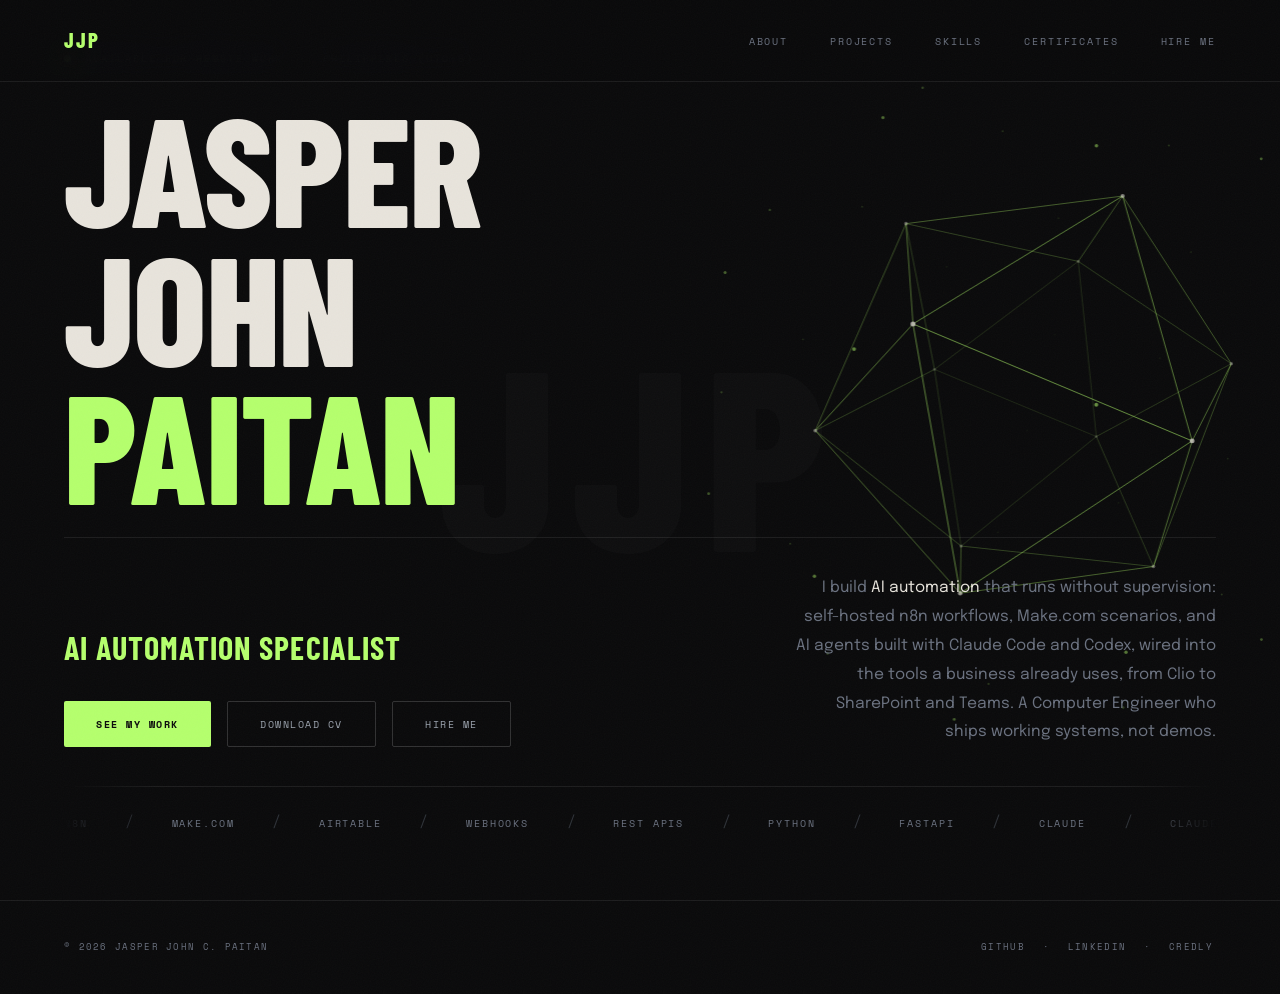
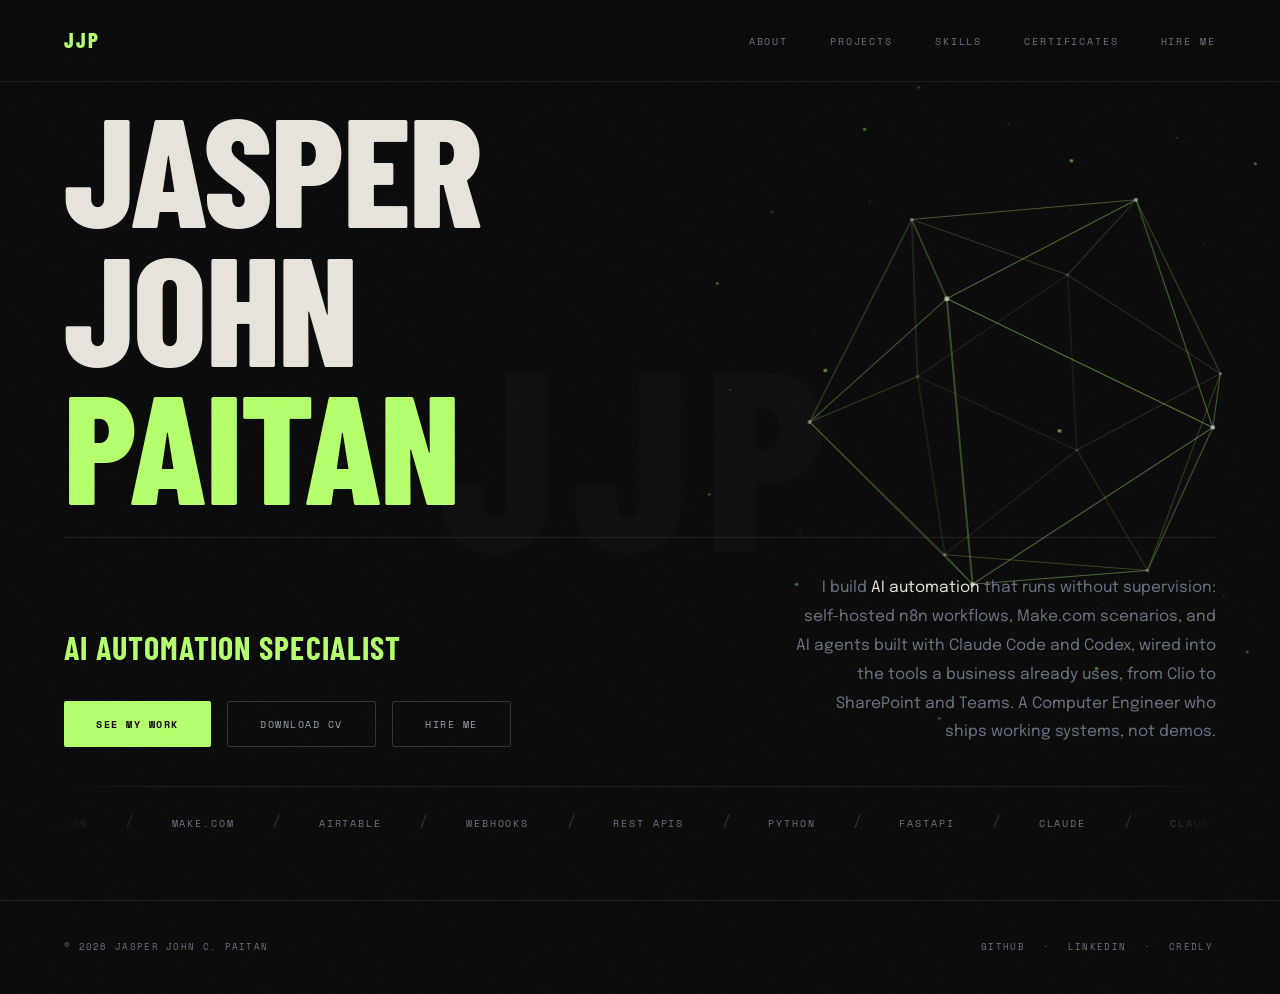
